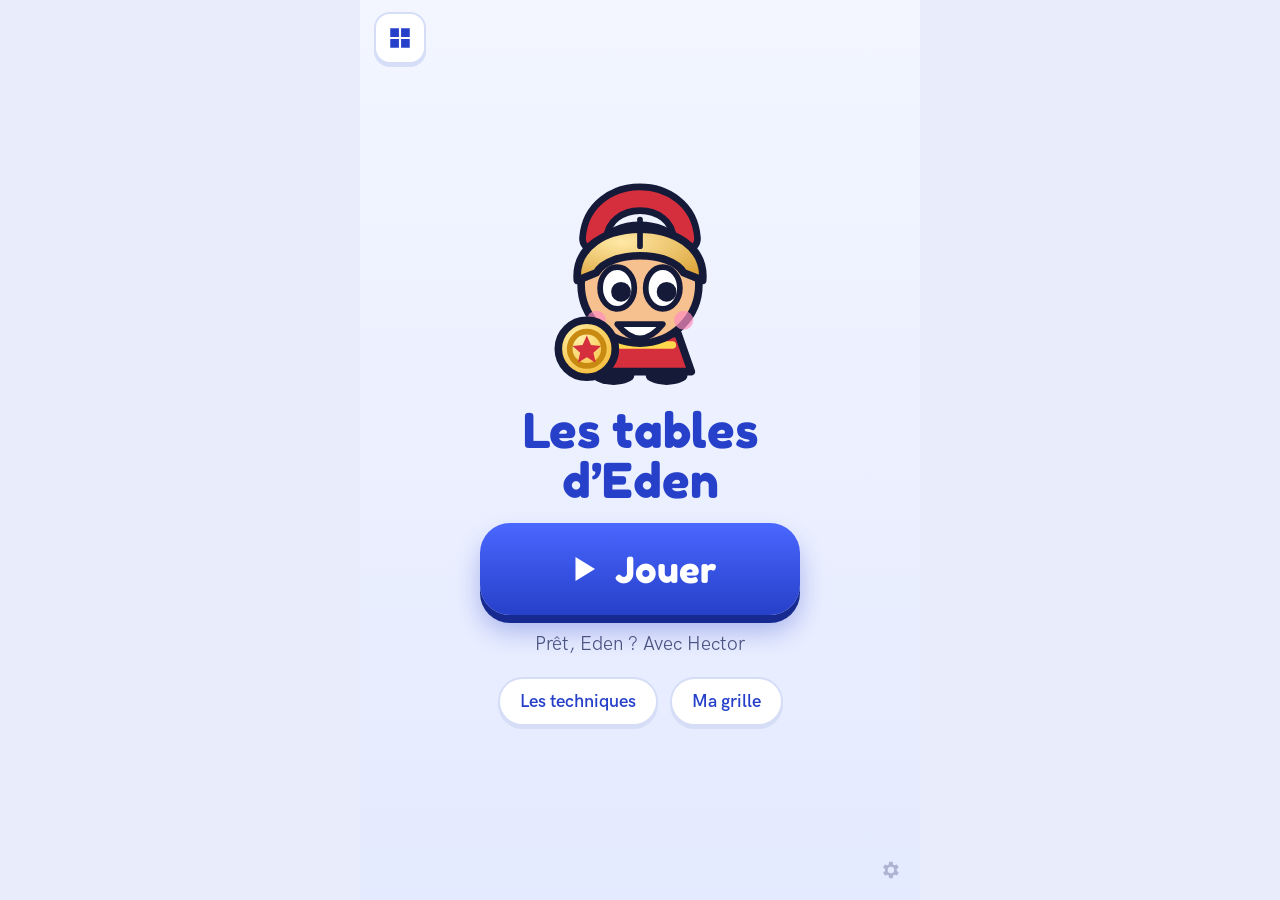
==== apps/tables/index.html @ 898a3c35 "Publication depuis main@9754d60" ====
<!doctype html>
<html lang="fr">
<head>
<meta charset="utf-8">
<meta name="viewport" content="width=device-width,initial-scale=1,viewport-fit=cover">
<title>Les tables d'Eden</title>
<meta name="description" content="Les tables de multiplication du CE2, avec Hector : une courte séance par jour.">
<meta name="theme-color" content="#E9EDFB">
<link rel="manifest" href="../../manifest.webmanifest">
<link rel="icon" href="icons/tables-64.png">
<link rel="apple-touch-icon" href="../../icons/eden-180.png">
<meta name="apple-mobile-web-app-capable" content="yes">
<meta name="mobile-web-app-capable" content="yes">
<meta name="apple-mobile-web-app-title" content="Eden">
<style>@font-face{font-family:'Fredoka';font-weight:400;font-style:normal;font-display:swap;src:url([data-uri]) format('woff2')}
@font-face{font-family:'Hanken';font-weight:400;font-style:normal;font-display:swap;src:url([data-uri]) format('woff2')}
@font-face{font-family:'Hanken';font-weight:600;font-style:normal;font-display:swap;src:url([data-uri]) format('woff2')}
@font-face{font-family:'Hanken';font-weight:800;font-style:normal;font-display:swap;src:url([data-uri]) format('woff2')}
:root{--paper:#FBFCFF;--ink:#141A38;--ink2:#4A5280;--bic:#2640C9;--bic2:#6F86FF;--pink:#E5368B;--green:#0E9E69;--red:#D52F3E;--hl:#FFE14D;--orange:#FF8A1F;--line:#D6DEF7}
*{box-sizing:border-box;-webkit-tap-highlight-color:transparent;-webkit-touch-callout:none;user-select:none;-webkit-user-select:none}
html,body{margin:0;height:100%;background:#E9EDFB;color:var(--ink);font-family:'Hanken',system-ui,-apple-system,sans-serif;color-scheme:light;overflow:hidden;touch-action:manipulation}
button{font:inherit;color:inherit;border:0;background:none;padding:0;cursor:pointer;touch-action:manipulation}
#app{position:fixed;inset:0;display:flex;flex-direction:column;background:linear-gradient(#F3F6FF,#E4EAFF);max-width:560px;margin:0 auto}
.screen{flex:1;min-height:0;display:flex;flex-direction:column;animation:fin .25s ease both}
@keyframes fin{from{opacity:0;transform:translateY(6px)}to{opacity:1;transform:none}}
.fr{font-family:'Fredoka','Hanken',sans-serif;font-weight:400}
/* Hector */
.hero{width:84px;flex:none}
.hero svg{width:100%;height:auto;display:block;overflow:visible}
.hero .mo{display:none}
.hero.m-happy .mo-happy,.hero.m-think .mo-think,.hero.m-wow .mo-wow,.hero.m-oops .mo-oops{display:block}
.hero .antenna{transform-origin:50px 18px;animation:sway 3s ease-in-out infinite}
.hero.hop{animation:hop .5s ease}
.hero.talk{animation:talk .5s ease-in-out infinite}
@keyframes sway{0%,100%{transform:rotate(-6deg)}50%{transform:rotate(6deg)}}
@keyframes hop{0%,100%{transform:translateY(0)}40%{transform:translateY(-14px)}}
@keyframes talk{0%,100%{transform:translateY(0)}50%{transform:translateY(-4px)}}
/* barres */
.bar{display:flex;align-items:center;gap:10px;padding:calc(10px + env(safe-area-inset-top)) 14px 6px}
.ib{width:52px;height:52px;border-radius:16px;background:#fff;border:2px solid var(--line);display:flex;align-items:center;justify-content:center;flex:none;box-shadow:0 3px 0 var(--line)}
.ib svg{width:26px;height:26px;fill:var(--bic)}
.ib:active{transform:translateY(2px);box-shadow:0 1px 0 var(--line)}
.prog{flex:1;display:flex;gap:5px;justify-content:center;flex-wrap:wrap}
.prog i{width:14px;height:14px;border-radius:50%;background:#fff;border:2px solid var(--line)}
.prog i.d{background:var(--bic);border-color:var(--bic)}.prog i.c{background:var(--bic2);border-color:var(--bic);animation:pulse 1s infinite}
@keyframes pulse{50%{transform:scale(1.25)}}
/* accueil */
.home{align-items:center;justify-content:center;gap:18px;padding:20px;text-align:center}
.home .hero{width:min(46vw,190px)}
.home h1{margin:0;font-family:'Fredoka',sans-serif;font-weight:400;font-size:clamp(34px,10vw,48px);line-height:1.05;color:var(--bic)}
.play{display:flex;align-items:center;gap:14px;justify-content:center;width:min(78vw,320px);height:92px;border-radius:30px;background:linear-gradient(#4A67FF,#2640C9);color:#fff;font-family:'Fredoka',sans-serif;font-size:36px;box-shadow:0 8px 0 #172A8F,0 16px 26px #2640C955}
.play:active{transform:translateY(6px);box-shadow:0 2px 0 #172A8F}
.play svg{width:36px;height:36px;fill:#fff}
.sub{font-size:19px;color:var(--ink2);min-height:26px}
.row2{display:flex;gap:12px;justify-content:center}
.pill{padding:12px 20px;border-radius:999px;background:#fff;border:2px solid var(--line);font-size:18px;font-weight:600;color:var(--bic);box-shadow:0 3px 0 var(--line)}
/* séance */
.talkrow{display:flex;align-items:flex-end;gap:10px;padding:0 14px}
.talkrow .hero{width:74px}
.bubble{flex:1;background:#fff;border:2px solid var(--line);border-radius:22px 22px 22px 6px;padding:10px 14px;font-size:clamp(16px,4.4vw,19px);line-height:1.25;min-height:50px;display:flex;align-items:center;box-shadow:0 3px 0 var(--line)}
.bubble:empty{visibility:hidden}
.work{flex:1;min-height:0;display:flex;flex-direction:column;align-items:center;justify-content:center;gap:8px;padding:6px 14px}
.eq{font-family:'Fredoka',sans-serif;font-size:clamp(44px,14vw,64px);line-height:1;color:var(--ink);display:flex;align-items:center;gap:12px}
.eq .ans{min-width:2.2ch;height:1.3em;border-bottom:5px solid var(--bic);color:var(--bic);text-align:center;display:inline-block}
.eq .ans.ok{color:var(--green);border-color:var(--green)}
.eq .ans.shake{animation:shk .4s}
@keyframes shk{0%,100%{transform:translateX(0)}25%{transform:translateX(-8px)}75%{transform:translateX(8px)}}
.lines{display:flex;flex-direction:column;gap:2px;align-items:center;font-family:'Fredoka',sans-serif;font-size:clamp(20px,5.6vw,26px);color:var(--ink2)}
.lines b{color:var(--pink);font-weight:400}
.arr{display:grid;gap:4px;justify-content:center}
.dt{border-radius:50%;background:var(--bic)}
.dt.b{background:var(--pink)}.dt.g{background:transparent;border:2px dashed var(--ink2)}
.dt.pop{animation:dpop .35s both}
@keyframes dpop{from{transform:scale(0)}to{transform:scale(1)}}
.pk{display:inline-grid;gap:3px;padding:8px;border-radius:14px;background:#fff;border:2px solid var(--line)}
.pk.on{border-color:var(--bic);background:#EAF0FF}
.pks{display:flex;gap:10px;flex-wrap:wrap;justify-content:center}
.cnt{font-family:'Fredoka',sans-serif;font-size:56px;color:var(--bic);min-height:64px}
/* clavier */
.keys{display:grid;grid-template-columns:repeat(3,1fr);gap:8px;padding:6px 14px calc(12px + env(safe-area-inset-bottom))}
.key{height:clamp(50px,7.4vh,64px);border-radius:16px;background:#fff;border:2px solid var(--line);font-family:'Fredoka',sans-serif;font-size:30px;box-shadow:0 4px 0 var(--line);display:flex;align-items:center;justify-content:center}
.key:active{transform:translateY(3px);box-shadow:0 1px 0 var(--line);background:#EAF0FF}
.key.go{background:var(--green);border-color:#0A7C54;color:#fff;box-shadow:0 4px 0 #0A7C54}
.key.go svg,.key.del svg{width:30px;height:30px;fill:#fff}.key.del svg{fill:var(--ink2)}
.key[disabled]{opacity:.35}
.big{align-self:center;display:flex;align-items:center;justify-content:center;gap:10px;min-width:min(70vw,280px);height:70px;border-radius:24px;background:var(--bic);color:#fff;font-family:'Fredoka',sans-serif;font-size:30px;box-shadow:0 6px 0 #172A8F;padding:0 26px}
.big svg{width:30px;height:30px;fill:#fff}.big:active{transform:translateY(4px);box-shadow:0 2px 0 #172A8F}
.big.alt{background:#fff;color:var(--bic);border:2px solid var(--line);box-shadow:0 5px 0 var(--line)}
.dock{padding:0 14px calc(16px + env(safe-area-inset-bottom));display:flex;justify-content:center}
.hintbtn{position:relative}.hintbtn.glow{animation:glow 1.1s infinite}
@keyframes glow{50%{box-shadow:0 0 0 8px #FFE14D99}}
/* fin / grille */
.end{align-items:center;justify-content:center;gap:14px;padding:20px;text-align:center}
.end .hero{width:130px}
.end .bubble,.home .bubble{flex:none;align-self:stretch;justify-content:center}
.end h2{margin:0;font-family:'Fredoka',sans-serif;font-weight:400;font-size:40px;color:var(--bic)}
.chips{display:flex;gap:8px;flex-wrap:wrap;justify-content:center}
.chip{font-family:'Fredoka',sans-serif;font-size:22px;padding:6px 14px;border-radius:999px;background:#fff;border:2px solid var(--line)}
.chip.n{background:var(--hl);border-color:#E0BC00}
.grid{display:grid;grid-template-columns:repeat(9,1fr);gap:3px;width:min(94vw,440px)}
.gc{aspect-ratio:1;border-radius:8px;display:flex;align-items:center;justify-content:center;font-family:'Fredoka',sans-serif;font-size:clamp(11px,3.4vw,16px);background:#E3E7F6;color:var(--ink2)}
.gc.h{background:transparent;color:var(--bic);font-size:clamp(14px,4.4vw,20px)}
.gc.l1{background:#FFE9A8}.gc.l2{background:#C9F0DB}.gc.l3{background:#7BE0B0;color:#06452E}.gc.l4{background:#0E9E69;color:#fff}
.legend{display:flex;gap:12px;flex-wrap:wrap;justify-content:center;font-size:14px;color:var(--ink2)}
.legend i{display:inline-block;width:14px;height:14px;border-radius:4px;vertical-align:-2px;margin-right:4px}
.panel{position:absolute;inset:0;background:#fff;z-index:50;padding:calc(22px + env(safe-area-inset-top)) 20px 24px;overflow-y:auto;font-size:17px;line-height:1.45}
.panel h2{margin:0 0 8px;font-size:24px}.panel h3{margin:16px 0 4px;font-size:17px;color:var(--bic)}
.panel .btn{display:inline-block;margin:6px 8px 6px 0;padding:12px 18px;border-radius:14px;background:#EAF0FF;border:1px solid var(--line);font-size:16px;font-weight:600}
.panel ul{margin:4px 0;padding-left:20px}
.gear{position:absolute;right:8px;bottom:calc(8px + env(safe-area-inset-bottom));width:44px;height:44px;border-radius:50%;opacity:.35;display:flex;align-items:center;justify-content:center}
.gear svg{width:22px;height:22px;fill:var(--ink2)}
@media (max-height:700px){.hero{width:60px}.talkrow .hero{width:58px}.eq{font-size:40px}.key{height:46px}}
@media (prefers-reduced-motion:reduce){.hero .antenna,.hero.talk,.hintbtn.glow{animation:none!important}}

.dt.e{background:transparent;border:2px dashed #B3BEEA}
.dt.nx{border-color:var(--bic);animation:pulse 1s infinite}
.bfield{display:flex;gap:14px;justify-content:center;align-items:center;height:200px;width:100%}
.bb{width:96px;height:96px;border-radius:50%;background:radial-gradient(circle at 32% 28%,#fff,#A9D8FF 55%,#4A9BEA);border:3px solid #fff;font-family:'Fredoka',sans-serif;font-size:38px;color:#143A78;box-shadow:0 8px 18px #2640C933;animation:flt 3s ease-in-out infinite}
.bb:nth-child(2){animation-delay:-1s;margin-top:50px}.bb:nth-child(3){animation-delay:-2s;margin-top:-30px}
.bb.shake{animation:shk .4s}.bb.glow{box-shadow:0 0 0 8px #FFE14D99}
.bb.pop{animation:bpop .3s forwards}
@keyframes bpop{to{transform:scale(1.5);opacity:0}}
@keyframes flt{0%,100%{transform:translateY(0)}50%{transform:translateY(-10px)}}
.rk{width:22px;height:30px;margin:-8px -4px;animation:flt 1.4s ease-in-out infinite}
.prog{flex-wrap:nowrap;gap:4px;min-width:0}.prog i{width:12px;height:12px;flex:none}
.talkrow{padding-bottom:16px}
.dock{padding-top:4px;padding-bottom:calc(22px + env(safe-area-inset-bottom))}
.bubble{margin-bottom:2px}

/* fil pédagogique */
.dt.y{background:#F2B01E;border:2px solid #141A38}
.dt.y.b{background:#E5503A}
.dt.g{background:transparent;border:2px dashed var(--ink2)}
.tag{padding:7px 16px;border-radius:999px;background:var(--hl);border:2px solid #E0BC00;font-family:'Fredoka',sans-serif;font-size:17px;color:#5a4500;text-align:center;line-height:1.1}
.bar .tag{flex:1}
.tagrow{display:flex;justify-content:center;padding:0 14px;min-height:34px}
.tagrow .tag:empty{visibility:hidden}
.ar{display:flex;flex-direction:column;gap:4px;align-items:center}
.rw{display:flex;gap:4px;padding:2px 6px;border-radius:12px;transition:background .2s}
.rw.gh .dt{background:transparent;border:2px dashed #8A93C4}
.rw.low .dt.y{background:#E5503A}
.rw.tapme{background:#FFF1B8;cursor:pointer}
.cutl{height:30px;width:100%;display:flex;align-items:center;transition:margin .4s}
.cutl i{display:block;width:100%;border-top:4px dashed var(--red)}
.cutl.done{margin:8px 0}.cutl.done i{border-top-color:transparent}
.tapme{animation:tapme 1s ease-in-out infinite}
@keyframes tapme{50%{transform:scale(1.05);box-shadow:0 0 0 7px #FFE14D99}}
.pk.chest{background:#FFF3D6;border:3px solid #C98A12;border-radius:16px}
.pk.chest.on{background:#FFE29A;border-color:#8A5A00}
.eq.sm{font-size:clamp(30px,9vw,42px);gap:8px}
.eq.sm2{font-size:22px;color:var(--ink2)}.eq.sm2 .ans{border-bottom-width:3px}
.rotbox{transition:transform .65s ease;display:flex;justify-content:center;padding:14px}
.tcards{display:grid;grid-template-columns:1fr 1fr;gap:12px;width:min(92vw,420px)}
.tcard{display:flex;flex-direction:column;gap:6px;align-items:center;justify-content:center;min-height:120px;padding:12px;border-radius:20px;background:#fff;border:2px solid var(--line);box-shadow:0 4px 0 var(--line);font-family:'Fredoka',sans-serif;font-size:24px;color:var(--bic)}
.tcard span{font-size:16px;color:var(--ink2)}
@media (prefers-reduced-motion:reduce){.tapme{animation:none!important}}

.screen>.work{overflow:hidden}

@media (max-height:700px){.keys{gap:5px;padding-top:2px}.key{height:40px;border-radius:12px;font-size:24px}.talkrow .hero{width:44px}.bubble{min-height:38px;padding:5px 10px;font-size:15px}.ib{width:44px;height:44px}.bar{padding-top:6px}.tagrow{min-height:30px}.eq.sm:not(.sm2){font-size:30px}.dock{padding-bottom:10px}.talkrow{padding-bottom:6px}}
@media (max-height:700px){.ar{gap:2px}.rw{padding:0 6px;gap:3px}.cutl{height:20px}.cutl.done{margin:0}.eq.sm2{font-size:19px}.work{gap:4px;padding:2px 14px}}

/* v3 : blocs étiquetés, mise en page adaptative */
.screen>.work{justify-content:safe center}
.ar{--d:20px;display:grid;grid-template-columns:auto auto;column-gap:10px;row-gap:4px;align-items:center;justify-content:center}
.ar .dt{width:var(--d);height:var(--d);border-width:max(1px,calc(var(--d)/10))}
.rows{display:flex;flex-direction:column;gap:3px;transition:opacity .25s}
.rw{position:relative;display:flex;gap:3px;align-items:center;padding:1px 4px}
.rw.tapme::after{content:'';position:absolute;inset:-12px -18px}
.rw.out{opacity:.55}
.rl{font-family:'Fredoka',sans-serif;font-size:15px;color:var(--ink2);margin-left:6px;min-width:2ch}
.rl.minus{color:var(--red);font-size:18px}
.lab{font-family:'Fredoka',sans-serif;font-size:19px;color:var(--ink);white-space:nowrap;transition:opacity .25s}
.lab:empty{display:none}
.dim{opacity:.25}
.ar .cutl{grid-column:1/-1;height:28px}
.ar .cutl.done{height:10px;margin:0}
.qz,.hb{display:flex;flex-direction:column;align-items:center;gap:6px;flex:none}
.eq.res{color:var(--green)}
.tcard.lock{opacity:.45}
.big.alt svg{fill:var(--bic)}
@media (max-height:700px){.lab{font-size:16px}.rl{font-size:13px}}

.catbtn{position:absolute;left:14px;top:calc(12px + env(safe-area-inset-top))}
.home{position:relative}
</style>
</head>
<body>
<div id="nojs" style="padding:28px 20px;font:20px/1.4 system-ui,sans-serif;text-align:center">Chargement…</div>
<script>
const APP_VERSION='1.0.3';
const HERO_SVG='<svg viewBox="0 0 100 112"><defs><radialGradient id="hg" cx=".35" cy=".25" r=".95"><stop offset="0" stop-color="#FFE9A6"/><stop offset="1" stop-color="#D79A2B"/></radialGradient><radialGradient id="sg" cx=".35" cy=".3" r=".9"><stop offset="0" stop-color="#FFF0A8"/><stop offset="1" stop-color="#F2B01E"/></radialGradient></defs><g class="antenna"><path d="M26 34C28 6 72 6 74 34" stroke="#141A38" stroke-width="16" fill="none" stroke-linecap="round"/><path d="M26 34C28 6 72 6 74 34" stroke="#D52F3E" stroke-width="9" fill="none" stroke-linecap="round"/></g><ellipse cx="36" cy="106" rx="11" ry="5" fill="#141A38"/><ellipse cx="64" cy="106" rx="11" ry="5" fill="#141A38"/><path d="M30 84h40l7 20H23z" fill="#D52F3E" stroke="#141A38" stroke-width="4" stroke-linejoin="round"/><path d="M33 90h34" stroke="#FFD84D" stroke-width="4" stroke-linecap="round"/><circle cx="50" cy="58" r="31" fill="#F6C08F" stroke="#141A38" stroke-width="4"/><path d="M17 56C14 20 86 20 83 56L73 52C66 40 34 40 27 52z" fill="url(#hg)" stroke="#141A38" stroke-width="4" stroke-linejoin="round"/><path d="M50 24v14" stroke="#141A38" stroke-width="3" stroke-linecap="round"/><ellipse cx="38" cy="60" rx="9" ry="11" fill="#fff" stroke="#141A38" stroke-width="3"/><ellipse cx="62" cy="60" rx="9" ry="11" fill="#fff" stroke="#141A38" stroke-width="3"/><circle class="pup" cx="40" cy="62" r="5.2" fill="#141A38"/><circle class="pup" cx="64" cy="62" r="5.2" fill="#141A38"/><circle cx="27" cy="77" r="5" fill="#FF8FC0" opacity=".7"/><circle cx="73" cy="77" r="5" fill="#FF8FC0" opacity=".7"/><path class="mo mo-happy" d="M38 79Q50 94 62 79z" fill="#fff" stroke="#141A38" stroke-width="3" stroke-linejoin="round"/><path class="mo mo-think" d="M40 86L60 83" stroke="#141A38" stroke-width="4" fill="none" stroke-linecap="round"/><ellipse class="mo mo-wow" cx="50" cy="86" rx="6" ry="8" fill="#141A38"/><path class="mo mo-oops" d="M39 90Q50 80 61 90" stroke="#141A38" stroke-width="4" fill="none" stroke-linecap="round"/><g><circle cx="22" cy="92" r="15" fill="url(#sg)" stroke="#141A38" stroke-width="4"/><circle cx="22" cy="92" r="9" fill="none" stroke="#C98A12" stroke-width="3"/><path d="M22 85l2.2 5 5.3.5-4 3.6 1.2 5.2-4.7-2.8-4.7 2.8 1.2-5.2-4-3.6 5.3-.5z" fill="#D52F3E"/></g></svg>';
/* ===== mots, nombres, phrases de Hector (partagés par l'appli et le générateur de voix) ===== */
const U16=['zéro','un','deux','trois','quatre','cinq','six','sept','huit','neuf','dix','onze','douze','treize','quatorze','quinze','seize'];
function nw(n){
  if(n<=16)return U16[n];
  if(n<20)return 'dix-'+U16[n-10];
  if(n<70){const t=['','','vingt','trente','quarante','cinquante','soixante'][Math.floor(n/10)],u=n%10;return u===0?t:(u===1?t+' et un':t+'-'+U16[u]);}
  if(n<80)return n===71?'soixante et onze':'soixante-'+nw(n-60);
  if(n<100){const u=n-80;return u===0?'quatre-vingts':'quatre-vingt-'+nw(u);}
  return n===100?'cent':String(n);
}
/* astuce unique par calcul (a <= b) : lignes affichées + texte lu */
function chainOf(a,b){
  if(a>b){const t=a;a=b;b=t;}
  const p=a*b;
  if(b===9){
    const n=(a===9)?9:a;
    return {kind:'ten',n,rows:9,x:9,y:n,
      lines:[`10 × ${n} = ${10*n}`,`${10*n} − ${n} = ${p}`],
      say:`${nw(9)} fois ${nw(n)}. Presque dix : dix fois ${nw(n)}, ${nw(10*n)}, moins ${nw(n)}, ${nw(p)}.`};
  }
  if(b>=6){
    const x=(a>=6)?a:b,y=(a>=6)?b:a,r=x-5;
    const L=[`5 × ${y} = ${5*y}`,r===1?`1 × ${y} = ${y}`:`${r} × ${y} = ${r*y}`,`${5*y} + ${r*y} = ${p}`];
    const s=r===1?`${nw(x)} fois ${nw(y)}. Je coupe : cinq fois ${nw(y)}, ${nw(5*y)}, plus une fois ${nw(y)}, ${nw(y)}, ${nw(p)}.`:`${nw(x)} fois ${nw(y)}. Je coupe : cinq fois ${nw(y)}, ${nw(5*y)}, plus ${nw(r)} fois ${nw(y)}, ${nw(r*y)}, ${nw(p)}.`;
    return {kind:'five',x,y,r,lines:L,say:s};
  }
  const seq=[];for(let i=1;i<=a;i++)seq.push(i*b);
  return {kind:'skip',x:a,y:b,lines:[seq.join(', ')],say:`${nw(a)} fois ${nw(b)} : ${seq.map(nw).join(', ')}.`};
}
const V={
 hello:'Salut Eden ! Moi, c’est Hector, le petit guerrier. On s’entraîne avec les tables ?',
 place_end:'Merci Eden ! Maintenant, Hector sait par où commencer. Le prochain entraînement commence quand tu appuies sur Jouer.',
 place_intro:'Avant de commencer, Hector veut savoir ce que tu connais déjà. Écris le résultat de chaque calcul. Pas de souci si tu hésites.',
 bub_intro:'Attrape la bonne bulle !',
 new_try:'À toi : écris le résultat.',
 again:'Eden, tu te souviens de celui-ci ?',
 oops:'Pas grave. Regarde.',
 end1:'C’est fini pour aujourd’hui. Bravo Eden, quel entraînement !',
 end2:'À demain, Eden, pour retrouver tes calculs !',
 ok1:'Bravo Eden !',ok2:'Oui, bien joué !',ok3:'Exact !',ok4:'Bien joué !',ok5:'Super Eden !',ok6:'Victoire !'
};
for(let a=2;a<=9;a++)for(let b=2;b<=9;b++){
  V[`q_${a}_${b}`]=`${nw(a)} fois ${nw(b)}`;
  V[`r_${a}_${b}`]=`${nw(a)} fois ${nw(b)}, égale ${nw(a*b)}.`;
  if(a<=b)V[`c_${a}_${b}`]=chainOf(a,b).say;
}

Object.assign(V,{
 st_intro:'Eden, voici l’entraînement du jour.',
 st_warm:'D’abord, l’échauffement. Tu connais ces calculs.',
 c1_a:'Eden, Hector range ses pièces d’or dans des coffres. Voici trois coffres. Dans chaque coffre, il y a quatre pièces.',
 c1_b:'Touche chaque coffre pour compter les pièces.',
 c1_c:'Quatre, huit, douze. Trois coffres de quatre pièces, ça fait douze pièces.',
 c1_d:'On l’écrit : trois fois quatre égale douze. Fois, ça veut dire : plusieurs coffres, avec autant de pièces dans chaque coffre.',
 c2_a:'Hector pose les coffres l’un sous l’autre. Ça fait un rectangle : trois rangées de quatre pièces. Une rangée, c’est un coffre.',
 c2_b:'Touche le bouton pour tourner le rectangle.',
 c2_c:'Maintenant, quatre rangées de trois pièces. Il y a toujours douze pièces ! Trois fois quatre, c’est pareil que quatre fois trois.',
 c3_a:'Voici un grand rectangle : six rangées de sept pièces. Combien de pièces en tout ? C’est trop gros pour compter d’un coup.',
 c3_b:'Hector connaît bien les rangées de cinq. Il va couper le rectangle ici. Touche la ligne pour couper.',
 c3_c:'En haut, cinq rangées de sept. En bas, une seule rangée de sept. Réponds aux petites questions.',
 c3_e:'Donc six fois sept égale quarante-deux. Hector a coupé le rectangle en deux morceaux : c’est la technique du découpage.',
 c4_a:'Pour les rangées de neuf, Hector a une autre technique. Voici neuf rangées de sept pièces.',
 c4_b:'Dix rangées, ce serait facile. Touche la rangée qui manque.',
 c4_c:'Voilà dix rangées de sept pièces. Réponds à la petite question.',
 c4_e:'Donc neuf fois sept égale soixante-trois. C’est la technique du presque dix.',
 c5:'Bravo Eden ! Tu connais deux secrets d’Hector : les coffres, et tourner le rectangle. Les autres techniques, Hector te les montrera quand tu en auras besoin.',
 q_try2:'Presque ! Réessaie.',
 tech_cut:'Nouveau calcul ! On utilise la technique du découpage. Touche la ligne pour couper le rectangle.',
 tech_ten:'Nouveau calcul ! On utilise la technique du presque dix. Touche la rangée qui manque.',
 tech_ten2:'Mais Hector en a ajouté une de trop. Touche cette rangée pour l’enlever.',
 tech_count:'Nouveau calcul ! Touche chaque rangée pour la compter.',
 tech_end:'Bien joué ! La technique a marché.'
});
for(let y=2;y<=9;y++){V[`q_1_${y}`]=`une fois ${nw(y)}`;V[`q_10_${y}`]=`dix fois ${nw(y)}`;}
for(let a=2;a<=9;a++)for(let b=a;b<=9;b++){
  const ch=chainOf(a,b);
  if(ch.kind==='five'){const y=ch.y,r=ch.r;V[`p_${5*y}_${r*y}`]=`${nw(5*y)} plus ${nw(r*y)}`;}
  if(ch.kind==='ten'){const n=ch.y;V[`m_${10*n}_${n}`]=`${nw(10*n)} moins ${nw(n)}`;}
}

Object.assign(V,{
 tech_rot:'D’abord, touche Tourner. C’est le même calcul, avec les rangées dans l’autre sens.',
 diag_add:'Attention : fois, ce n’est pas plus. On le trouve ensemble avec les rangées.',
 diag_row:'Presque ! Il y a une rangée de trop, ou une rangée en moins. On le trouve ensemble.',
 diag_gen:'Pas grave, Eden. On le trouve ensemble avec les rangées.',
 h_rows:'Regarde : j’écris le compte au bout de chaque rangée.',
 h_add:'Pars du plus grand nombre, et avance.',
 h_sub:'Pars du grand nombre, et recule.',
 q_show:'Voici la réponse. Regarde bien le dessin.',
 pre_intro:'Petit rappel, pour que les techniques marchent bien.',
});

Object.assign(V,{
 tech_cut_r:'On utilise la technique du découpage. Touche la ligne pour couper le rectangle.',
 tech_ten_r:'On utilise la technique du presque dix. Touche la rangée qui manque.',
 tech_count_r:'On compte avec les rangées. Touche chaque rangée.'
});


/* ============ outils ============ */
const sleep=ms=>new Promise(r=>setTimeout(r,window.__FAST?6:ms));
const shuffle=a=>{a=a.slice();for(let i=a.length-1;i>0;i--){const j=Math.floor(Math.random()*(i+1));[a[i],a[j]]=[a[j],a[i]];}return a;};
const pick=a=>a[Math.floor(Math.random()*a.length)];
function h(tag,at={},...kids){const e=document.createElement(tag);for(const k in at){const v=at[k];if(v==null)continue;if(k==='class')e.className=v;else if(k==='style')e.style.cssText=v;else if(k==='html')e.innerHTML=v;else if(k.startsWith('on'))e[k]=v;else e.setAttribute(k,v);}
  kids.flat().forEach(c=>{if(c==null||c===false)return;e.append(c.nodeType?c:document.createTextNode(c));});return e;}
const IC={
 play:'<svg viewBox="0 0 24 24"><path d="M7 4v16l13-8z"/></svg>',
 home:'<svg viewBox="0 0 24 24"><path d="M12 3 2 12h3v8h5v-5h4v5h5v-8h3z"/></svg>',
 ear:'<svg viewBox="0 0 24 24"><path d="M3 10v4h4l5 4V6L7 10zm13.5 2a4.5 4.5 0 0 0-2.5-4v8a4.5 4.5 0 0 0 2.5-4zM14 3.2v2.1a7 7 0 0 1 0 13.4v2.1a9 9 0 0 0 0-17.6z"/></svg>',
 bulb:'<svg viewBox="0 0 24 24"><path d="M9 21h6v-1.5H9zm3-19a7 7 0 0 0-4 12.7V17h8v-2.3A7 7 0 0 0 12 2z"/></svg>',
 del:'<svg viewBox="0 0 24 24"><path d="M22 4H8l-6 8 6 8h14zM17.7 14.3l-1.4 1.4L14 13.4l-2.3 2.3-1.4-1.4L12.6 12l-2.3-2.3 1.4-1.4L14 10.6l2.3-2.3 1.4 1.4L15.4 12z"/></svg>',
 check:'<svg viewBox="0 0 24 24"><path d="M9 16.2 4.8 12l-1.4 1.4L9 19 21 7l-1.4-1.4z"/></svg>',
 next:'<svg viewBox="0 0 24 24"><path d="M5 11h11.2l-4.9-4.9L12.7 4.7 20 12l-7.3 7.3-1.4-1.4 4.9-4.9H5z"/></svg>',
 grid:'<svg viewBox="0 0 24 24"><path d="M3 3h8v8H3zm10 0h8v8h-8zM3 13h8v8H3zm10 0h8v8h-8z"/></svg>',
 rot:'<svg viewBox="0 0 24 24"><path d="M12 5V2L7 6l5 4V7a5 5 0 1 1-5 5H5a7 7 0 1 0 7-7z"/></svg>',
 gear:'<svg viewBox="0 0 24 24"><path d="M19.4 13a7.6 7.6 0 0 0 0-2l2.1-1.6-2-3.5-2.5 1a7.4 7.4 0 0 0-1.7-1L15 3h-4l-.4 2.9a7.4 7.4 0 0 0-1.7 1l-2.5-1-2 3.5L6.6 11a7.6 7.6 0 0 0 0 2l-2.1 1.6 2 3.5 2.5-1c.5.4 1.1.7 1.7 1L11 21h4l.4-2.9c.6-.3 1.2-.6 1.7-1l2.5 1 2-3.5zM13 15.5a3.5 3.5 0 1 1 0-7 3.5 3.5 0 0 1 0 7z"/></svg>'
};
const icon=n=>{const d=document.createElement('span');d.innerHTML=IC[n];return d.firstChild;};

/* ============ mémoire des calculs (répétition espacée) ============ */
const KEY='eden:tables',OLD_KEYS=['pico-tables-v2'];
let ST={voice:true,intro:false,chap:0,t:{cut:0,ten:0},pre:{},placed:false,hardIdx:0,f:{},log:[]};
try{let raw=localStorage.getItem(KEY);if(raw==null)for(const k of OLD_KEYS){raw=localStorage.getItem(k);if(raw!=null)break;}const s=JSON.parse(raw||'null');if(s)Object.assign(ST,s);}catch(e){}
ST.t=ST.t||{cut:0,ten:0};ST.pre=ST.pre||{};
/* ancienne version : les 4 chapitres avaient déjà été vus */
if(ST.chap>=4){ST.t.cut=1;ST.t.ten=1;}
const save=()=>{try{localStorage.setItem(KEY,JSON.stringify(ST));}catch(e){}};
const today=()=>{const d=new Date();return Math.floor((d.getTime()-d.getTimezoneOffset()*60000)/86400000);};
const FACTS=[];for(let a=2;a<=9;a++)for(let b=a;b<=9;b++)FACTS.push(a+'-'+b);
const cls=id=>{const [a,b]=id.split('-').map(Number);return b<=5?'ss':(a<=5?'sb':'bb');};
const HARD=[['6-6','6-7'],['6-8','6-9'],['7-7','7-8'],['7-9','8-8'],['8-9','9-9']];
const INT=[0,1,2,4,8];
const ab=id=>id.split('-').map(Number);
const known=id=>ST.f[id];
const mastered=()=>FACTS.filter(id=>known(id)&&ST.f[id].box>=3).length;

function buildSession(){
  const t=today();
  if(!ST.placed){
    const ss=shuffle(FACTS.filter(i=>cls(i)==='ss')).slice(0,3),sb=shuffle(FACTS.filter(i=>cls(i)==='sb')).slice(0,3);
    return shuffle(ss.concat(sb)).map(f=>({mode:'place',f}));
  }
  const due=FACTS.filter(id=>known(id)&&ST.f[id].due<=t).sort((x,y)=>ST.f[x].box-ST.f[y].box||ST.f[x].due-ST.f[y].due);
  const easy=FACTS.filter(id=>!known(id)&&cls(id)!=='bb').slice(0,3);
  const hard=(HARD[ST.hardIdx]||[]).filter(id=>!known(id));
  const newL=easy.length?easy:hard;
  const total=12;
  const warm=due.slice(0,3),rest=due.slice(3);
  const seq=warm.map(f=>({mode:'review',f}));
  newL.forEach(f=>seq.push({mode:'new',f}));
  const room=total-seq.length-newL.length;
  rest.slice(0,Math.max(0,room)).forEach(f=>seq.push({mode:'review',f}));
  newL.forEach((f,i)=>{const at=seq.findIndex(s=>s.f===f&&s.mode==='new');seq.splice(Math.min(seq.length,at+3+i),0,{mode:'again',f});});
  if(seq.length<8){
    const have=new Set(seq.map(s=>s.f));
    const more=FACTS.filter(id=>known(id)&&!have.has(id)).sort((x,y)=>ST.f[x].box-ST.f[y].box||Math.random()-.5);
    more.slice(0,8-seq.length).forEach(f=>seq.push({mode:'review',f}));
  }
  return seq;
}
function grade(id,res,mode){
  const t=today();const e=ST.f[id]||(ST.f[id]={box:0,due:t,ok:0,ko:0});
  if(res.first){e.ok++;
    if(mode==='place')e.box=2;else if(mode==='new')e.box=1;else if(mode==='again')e.box=Math.max(2,Math.min(4,e.box+1));else e.box=Math.min(4,e.box+1);
  }else if(res.revealed){e.ko++;e.box=0;}
  else{e.ko++;e.box=Math.min(e.box,1)||1;}
  if(res.slow&&res.first&&e.box>2)e.box=2;
  e.due=t+INT[e.box];
}

/* ============ voix de Hector : clips intégrés à la page ============ */
const AUDIO={"again":"SUQzBAAAAAAAI1RTU0UAAAAPAAADTGF2ZjYwLjE2LjEwMAAAAAAAAAAAAAAA//tAwAAAAAAAAAAAAAAAAAAAAAAASW5mbwAAAA8AAABFAAAq9AAHCw8PEhYWGh0dISUlKCwwMDM3Nzo+PkJFRUlNUFBUWFhbX19jZmZqbm5xdXh4fICAg4eHi46OkpaZmZ2hoaSoqKyvr7O3t7q+wcHFycnM0NDU19fb3+Li5urq7fHx9fj4/P8AAAAATGF2YzYwLjMxAAAAAAAAAAAAAAAAJANXAAAAAAAAKvTET14FAAAAAAD/+zDEAAAGjIbC1BYACSGmpsMa0AACYfAB5jHjeD+nb/RZTsOBIJjI5gmI7QNx3sYGDmr/Mz/6LFiyjZg5Cdn7+Upf6MGB+Z/gG0K8ACfwHtD0EOmfMeodhBKYlwwDvnAv5gw/DiJBD6mpmA80zccJb+z6pobLL59X/+zJy4ib///hOzJkEGJc4UP///N03HgX3UQwLbbUkkmhCGD/+zLEBQAI3QN9uMOAEQ+PL7eecAZAWQAEgNEjWJQ8PECUW84VFaVwblyJF3jhCcdnHkEMDMiaa+jOe/VPsefdn//+Z//lGPMzDP//1GhpNr8jmXd/6yo4iIEYLMtENgkhI+YkzkpR0JYoUc5Hts0CLqz02m4q0OQkcrdTWq031I34ieWvf/alYsx9XaXCxiJR5gMo8F3oSO/2JSZN//syxAOACHhHd6ekZxD7GO209gkiQEyE1HeYuBdBXlCCMeVQpgweRBtgjBrhj3TdNTgGo+JMjc1dwVu1tFbC/9woDwQE9bFtTnGjwysG2LHXIoAam1IUcRAERMj3rQIcKC71GXOHqHZq+NV2Sg/h90PbO64WolvJVdntd0Q3/9cyr/1REKcKGBOT/bIlFvVcpYAARWhmRn4ECCdlxf/7MsQGAAjw+2XsJEtBFI9vdMSVnoLaulUZSTtC3ll8BflQYhUP29i79jFm9ITdoTalGb1un1qxSiVY3////1diHKiM1P9umghAxTZy9si6vEm776KawkED6BMNXKhqEMjSSaiEMoV47DmWGSa0ooLzqGqtQsSAUt8x5dNdyKJP+loqL/iWOOOa07noTYKCg9ynkthIgqCrv/G5q0T/+zDEA4AH/FFtp7BnMREKKvaeYAcAfp0KCC2m6SWGHZ8oEpFi0sH14Ez634Gb2Y6JwxOCFYmDhYS4dETzv6g6LHvBo9BkYHSrvgqCrtZBElusUsbRAZAUAZ7MF6LqeMJNsKGw0NU13HdzUFDfFxTfd/39iRVj//pTEPOrJ9/3e/v7LLZ96ncXAHT+YNh/wb6d1dVlbb7bX6/b7Db/+zLEBIAIlMNxuPKAEQ4jrAMeIAADAAAAAFwMaM6M+zRHPGMHhxct2zO8Rrs5ymcDjw8h3Z8BxYUcICyulpzvigoLuF/31Od5hMX//3HpFEOuVCkKAyX8S7mp6QNOePZoIE0gRlAHONIjRIYSrrkX2av/Sz1Qv0oU6o3V1afqrfJId71cYXWqnbQqGEL/EBbsABkRKqpPbq2na0AB//syxAQACBxNe72TADEcH2z9lBVgDC8oPY6z0KVgOtwGbQLFHs1EcJbhF2LRPny0iwAjt/9nTAwQNlgg0QvFxVYRCA3VW5p/58gBhVHXAABkbCABWAIYOw0lWdZtpEAfOnVpvJg0uJAKWoLvM+9qkoINT0wgHDl2yN+p6UGnJP////+mOJQpD//5WOZRAJmgq8xzyCHonXfRyW2NYf/7MsQEAAgAfYGsJK7Q84mtdYesoB5hLY7OmiQrEANHwyJTFs9liXcGa7IDdd3pvnE/Yv1nUFDoCZ99vtvC0e/9vrcTUEiCnt/3Vf4V4CB38BEVaHFSC1HYvUGUGRwxGeMkH3JbbJN4KwdXC1WvmB7gz7rVaHEXftV9cgnStyYwVTYj+4iWcxF3IuUQpY0TXGiwaAbGkougHDaAeij/+zDECYAHaEV3piROkOaQbjzzidDo53gCasgQuwZ9N6nvLBPY8kudzSJ995hT0/b00mVuSV/+RQJibGdqbEFA1l3BGcNiBGnW9NvI9yE8c55RUo05PV3ccaICeKFZsXVHq1dX9f9NqDIcV/9quqJEO/7VXGl0VcSgXY0nGEQQhJxHYWuSekevi6xKIpwsXRmijEPgUyMpfOk1p73/+zLEEoAHiFdzp50uUO2KsDz2GOI86ctD5/tKPby96P+qwrem5H/49U3mIyDJCNWdDt1EBYJyJ8Jwa2DsKbYSKfIZF8Q0XhXRMZ6y/18uMNpzUe65QDlL1XJsE13/aVvJrf//6b+0isVC5slJ4EjAZIbQpmKAzg7G4t1toBz0lHOoGQyANVJUlKtFeVaY8LF70XIPkLiX/6VW9P6///syxBqAB2xldaecbxDzD2809JUqrtQskQuAWKjcvcu/EaYOUchhLGSBnTDJTPANbR/aGZlRxK8uPmrHFeTDTqIpamZ/fKhgUFzv/lhx6o9X53+qoO4iydWABEypGiUJp8kfykmLIkJs2AW9Bm4CT81+73mDBpCSt4jufUxigFlVplk3WZ48Gj5ec/K5X0fV9bko8lxmHX7lWhpAQP/7MsQiAAeUg1lMpOeQ8JCsKYeUqkjKMzTNoBkBAHMwZo5au0wlemUtVTxeWoHFYNRqvE2QBHQuXb0yqEw8YYWg7/+KrUcKf8gtQkrEmupICo6YUnUnZEZa4YbBKid6MaIrCQjoPl4HhMzNrVJDbIISgMtIszpzT/+xQ0AAoImW07Q65AGAG4gQIyvI0EASTLAkBwzLot8OfcHt1oj/+zDEKYAHRFVbTLCnEOcPKh2mCLLTnYktcsXXIZC01Kc5erU/1UUDZ7+r2jFpAjGEf5JbGdRBhoyJAgAM34POJOBfALRexmYMpDGrj2oEVktpRXC7NuxSa473qxBoCu/v//6CLKFw86jkCFYPpPnGFDCAgLTAgGZkdKSCPbAD2iw7RJtb4+o4VOHFafFcawrmVp///3UsEby5D9r/+zLEMwBHfFNRTKRHgM6HquQ8pAgxQGTQiAgxOSTKgEakiV4+QDFl9wKa0SAxXgGjCdSkU6qYhofTLDZ981m09cTdQTYl+s0NDf1h8QN/hv/41cVEAnorHE0ICJ3IR/+gijKKBnZCr58gLCKQsqJyQPvw3Veo+HTNF8i9G8yvOBEbZn67RYYf9EXM/+hX5Zl1A5d0aHEEKmlrLq3t//syxD8AB2xXXawxBMDzjus1hIi4tZFBBCmLncempCKAOo6VGVHqCbGbTydwNQuYRzXn6VgqM0oAwEOt/BUPkf86Jaf/d7LnFkOagSrQRA4wIWtaWNfaLWSlWxOiYQH41DDFOyDMmZn/qQcAgmAEm3rt9ggC6l/8JNtMf2wGUMh3ULqqRWjcicuskQEIqVFBLDFdGSDwUZcQXhNS+f/7MsRGgAcgW2unpGWQ6QsqKYSIotc5S6tKJfZz25UDh0KhlvdKtIrPr/qEc7BjkW0RnqD1v0eVMQvkgS4qDaBGGYyevLhOB0qhCkZeR1n2ZZPCyshXV7pjX6rKay365URUr/6oYUBlXZ+2AV0K/7ULDS3NCiieYl1sYAHjSEIgLQZeA8iMhoNqJEQTIfK06aD0zG1LRIlVpPXdhUj/+zDEUIAHgJ9Zp6RHUPATJtmGCLiZcSdddjIy/tz3tNhwqhreOQqKEQEX8IBmHI74oNqMscJBJAsQMStHz67rZ52FKEVTWGiCwOmxQsDBiMDdI57VuOEz6yQTF1a/30I0VVkABLiEvFSQlluTQbCqpIRqwWZ+7qgAnIGQDWYNPHUpOAc4wuVixhJlrBqmmUBdSnPvodqcvT/uHrr/+zLEWAAHoJ07piRl4OCHZRjHsAgJBOAqBBGFG9UQgox002zuDE5bTM6apcyl9Ehwo9EsGmprgzZ0Xda17BqX9TB6tZHX/zeAbRAAgXKj0/PHo61djpOAqtZIGjRlU7Ois4ZHkajfkSvR95wz7irwEbaB1S9FQDQzh6cbQSVrNkCCyC65ahapBxfayQamf8X6SUdQ6XfzvFgckNQx//syxGEDBxw3IkelJMDYkCRIxIwIoleKMLi5Woe0sQUdsnEnoA2kLqEuJ3rv7CCaAcIwvtWKjyoy0XO+k5qKN1EArWgvuPFgC8gfDwqExXbdQMVrqW56KvVsCLw4YSYnUgPG62mxrGnqx8S1zaR3NbAqxZmWeRIp/K++VycWckUjyWFYdWZO+8ZNduCDfKRB2/kqC0u/flv3Yr9f/P/7MMRtg0b0lR5GBEtA1QvkCMCMQHACvRMYqTiHenKRGctiaQxl/l09PiuRHc+yYcrYZv0iODzPLyPRxM4PaTYMHuJlWpfoduYw9ihMydZJENqPyItuFpKrldy3KyWZ7dle7ZUL5UlurKCpkiupkPmQ4x0XKRZTgAk2LZtJLhHA8cKmGSADYDIeqN4bA4RXQrDim5XcGuZHDX6kIv/7MsR6gwY8TSJGBGVA8I8jQMCNCX3pQkYzyT/LK2sbVjxHJp2uOcdE6oV/epXLb9+v7e8/N4UjqQtVRScA64Ptci4XbnL6xhihRBtOq5r5T1hu0Bscz/vM30W5k3vedqdTCvQha7npX1x+/f/4//R9250lAAAoyDYOiaJppA0SXIBQUVR6PhGEMZSdQptowMgyIArXFmhdCkCRYGv/+zLEh4NHFKseJgxgANkVY4DxiDjeZYwY8p2FKEUDb1rX11bKXIUNeCpUTUd3JeAUJBZoQxyBGFhUOjRU4GSQXHhdK5Eg0DrQtDXABUlInVIQXUF0tzbU3LbR+lVgEEImmwp3iGKFBxqY3AExDhYq/fSOYrYRlx6++YL/6JytnfOtTtn3kXsmP/j7bf9/f9/b1+X7S5x1jImM78jD//syxJQDR0ybHCWYYEjthiNA8yRZ8YeRHmsv49PnEN/PHhvFYwPG9Ps+6P1en1er2edvOs6C4IYyMBfFkfYSMCAHQIuAFi5i3hHwkZjnOryVkvhHIaCGFsUcdSzz+//WELAgANR0OIAoeT6YKmA028BTAuHhU5YFwQL76sd54QDPPcScN3kgr3PclVLGi5SYD2H0RHroNcUnDkMOJv/7MMSdA0dITSBEjE6A3ARkBPMkYB/BcWBmB0eice/9YsfVeQZCjYdQHQn/////+w5ZgPhufOl///////+eWtdEdbsr11jbQCaglBJtAbEobra+eSenSZKrfl+huPhuwh6hNPYJZ0pk8m/V36jKnz8///uf3fu59i47uYUJCzNDL2zCUm1yBCTlAyCIdgcQ2TpqnnLIxG3Ky5cggv/[base64]/+zLEqIAN5TVNOSWAAbIk7LeYkAKKwVTsqKyUIEQf/1OJM3+h7iQTBNLy+1RN2sY81/e//6623Ts6//ZoGyOkmr5sm5c0SACKI8X9M8yM4uRzORCLOgUjCQtksCPdGYvGIg5kPvuo6BBaRZUUBM+d2yojWWW/63SIjgEl/qZ0GBlTXCaPJEiRtTkiFCKq3CggLSbkIpRsm4MqZmeW//syxH6ACjyNaeYUWAE4ke289gh5NCAMjA6XGNIRXU1FUZxhpMBGkIYh8RwjKiwIaoQNXS+88k1gUFnSB+1SLUQDS9fn/hmIBWHLHRVT0lVA8bJdsz6rL3MKg7lro0m8UIfKljbyAmF+lQVgEXN1MAN2enYlUAR6YQPwRqUtDHbxOHpgdriDwsDqqx46XqXWrfkMT17IwkMDGN31+f/7MMRygAsAjWHuGK8BeZerOaYg8IcqBjvS3UKUwJRYCOEKx2u7Kg4J5hlKeVzN7EJ3lSSQ7gh0WpI+pblM0jCis8xDNLISAgdIYxXcfbcbwKkFTYdi0Vi0IrhaPoDry6qq3ilhOv8Y5k5NIkVUDLtQiEsShsNMKgqWNCUGlPyQlCQdEvqySj3/9KoAC2yxJxkAAUxUqeml6VMEqf/7MsRagAsE91vHsElJLAstfPYY5occZw43EJPVwx5lu8MuhZDbY9ZAKux3iblmR7L0B8Lec/a0MGHLCQ3FgZTw0yzEpbvS2nYpQieCZJI25bt5u5CGQAAAAslbiLtUsJkTV6R15A3WU438rvfx/tfsivSm5TyprggAhE1nCUWvmVTwrN/CQMDNP5nV5faOp+GG0iEJjb/r2YjrPPv/+zLETIAJBJc9tYGAIbYXp/cxgAGHMJbIpACjw879C4b5qeVJ////78LEnP//VaxMXbJ67rrvrq7G0mjWYgAHF9GP+qdcXMm5DO5YocQxCfDCtQEAmAuCawsRBDAfiobTceUkT6ZMJg65kqdL7avuOMcik5Jt91DZz/rPZOdLzOKfdexIsfMVR89Te5fd/Xy+D1b5Psi7KFcEACBO//syxDWADZDrdbj1gBEmlW5/sCAAYvu3eKuqhb+ymMJAw4xGAYH5aW/96byzjcNy27M1awVhYO6hBjsnkUEd2JMZ3Me7q130f9tpoJRTKVGdQQoyHCrLxFlZW5TxX/p1KmC7LZGq2ATRi3aGyh1gK4Qk+wNQ2oQxvOq5QvlDVeePLgLo+gi1P/GilE0K2Npt+b29U8CEG7FLiEEmyf/7MMQeAAn4c2GssMfBSp/rtYWdOQlMFwkRQWOF1uX+pgLBJtYZrDujgBy6kDqYkAQmowsn7kIIE6uKzSnFoTqBqYLi/G0a8VHJFFmnWduBSPoigX0bHM303x2oTshH/dRwXmmjdamK32ye9FdS1jf/Qyps82VHXHB7C5WQACeKUAfTwaAkzXWfos1iRDFvgz7TuPdg9EuqvveIDf/7MsQQAEjI9WfsIE8I5ZMtPPYIsCfWM+vFrgO2LC/Bqyn+9Wo/+1aNp//+6K1f/6sZimUMBHh0So/5lAFVtlyJSTYXIbZS0BdBw+PUZ2RiMZEv8LMsQvtubYSiatQzEN//1ZUdzyP6UJAzCEGv7f/pChU7WmAC7YQKCgAxqEJKswFK63X1t7bbk2YUYf/sH//+XAXsKVN242QIE0z/+zLEFAAIcLVnp4UtyRokr7RhDnovD+a7TFO2yMeILC0DtaItMdhr8dwX/+1mWECGpdvtrdQkVRhQVppQ3AepVqmZC8Pbmteuur0pRhyI5dld65//6d1CMopinMQKAHhH8zmK9XTem3f5SpHQzInQ4RojlZTAx4l3qpmHf7BpAAIBUEQnE5cRXjwRy+evqfOarmoAIay5FQh4ywZn//swxBMAB3SjheYMTtDnFHA88wlqtz2d6uOVP//7sdpwtDiA8KTiI+rZREy8TEQzbYIkMChyfKULa+QnUyIXeRS3JnFGs4nWlKfL0+xOsVMX0XZ0Zf//1VJkcdjChb1TX+r/8pV5iIqZdm2oJIQGDgRIHjIRmSEgOpjrC6wKccC4OAiJlguMA4lPgNjMLL/0LB80B7qmvY+5u9N9//syxBuABzAngeWkoVDnkzB8wYof3/64qYmal2a2IAAAGOlsCjgkmtCiyOjAiFcqtna2rZ/VAlHjB4ddvI+RwTt9KM3/p9kYZ9ndcKlQpKSDSpmYiJlmX2tJBgXrOiHRpkwTi4v8jXl9S+qJVcaBRAIYpne9NSBoBjnPG1yw5HJs7GN63PGKqajY3XG//qk1d5yURXQiAADJ1Rwrgf/7MsQlgAeQS4XnsMUQ55KtvJAPAKWVkamKUKbDLU7BM4KVmcn5Tv/Nu2clW/N71F4vm2bMK2MZWST///151YK1Z4VFZSNJgnAgKj4hRmEF+a/cAACNiHtxiDNLecB3M69ASAqAdbla3IIFkAKe+hDupawD2Rgkpk//1ey2qlJxGOgtEAVUmWdi/wdOWdB5utopYtKlu2DMxAZnI+D/+zLELgAHeE957eBFEOsLLTWXlKJsPljMwYKiAnYQ/VI+8qj5VZKeDynf3r1ReSWhhbaW3udAAMJ7BTjcXKkB01sb54w2FLdIPaQJksBbZftfeorWCBhAUNgXyRcNAk/g7Nq1eWtS7/9aVIMwALRpo1wKAClmkXScNlhCseXuIqGw1qZ/1KUy4lBDd9PRbAESCLQzcIiaQEkNQ//+//swxDaAB4xPY6eZLkDhCev1hI0YnQIf+KfKvMJgB2XOHO2gYamR0aFtRNxk2ZgLbGnUU/d7sUvNm/Up7cqvOdMrVrKQnA2OYPGM9wuLOGizKgoj///slFE3VmllRxxsgixGyM3oPIwhJxvREUwiAYbYITsm6IgFDBxbmBk0GWolRi7HYFW4JORFph7LDTCf+6L//qqlSXfWONpA//syxD+AB2BnX6wwZ0DyBe5895gmAEoSEgvgZMTBnUBqY3FAOompJmKw7cJ4630NBgJykSbMY9lZYJF4UmTvuWvon3FycW9jCiu8RDtJLIABEaOfhYKYZRwucS2TagNen2BRGD/KBTok/4nBEYQwELwiF8yzz4EEMR182uUYRwcYXIFgF2bJVDAqAHSQCw2uJoI+fcyXPL/Shxyywf/7MsRHgAc0b3OkrMww7RXwvJQMp6n/id9fXI5QyltRY/ke/xMwSfJ0WPdLxt0WyloHGyy//7pBYhKyWfospACZwRaAQsegH8WBWK+j142ox+3o8gxBETdwwUyS+V5P/ZEKLKEBOfHF7AOEqJ1/AzKFf1LCLS/axBhAAKEcJYPAWBPo8XQ4k+zE/Qu4dCkZOpJGKyqYFwFCzCB8BJD/+zLEUQAHeLFnxgUPAO+ObXzxidjwS/DYKxMG2fwm3TdIKJvTqq1NCUOnML1ik+xB7qif4Y+XoeizousP3050DoG5lgbg0/NqPmoDD/vAi2J/////6xw2IKBgAkdSKgkACiQvsIRsh5PBZnlT1JhXktVeShgUynIMcflGoKQh8uZjv1qV39NiZRaq/////11AUYFFKooINARyE6ih//swxFkARsQ7e6Y9JTDfiu49hImYoYJkbkuC6Qk7jJ6JJi5xlMbavUpPa2ChB3SS5l/qUh1T6XHHDzX//Wg5a71tsu/8LLewMZABMCQAHIvRlBQEzkBGheZbgziaNilGAeEqJEkWX6YdYYgNmn7hKp+yuzeuxBgkUHbf5dSiCR35IiXvd/YTHgU9UQrBLKLlbkdVeE+FB8nePCzW//syxGWAB5B5beeYUkDtji489AnIYxqfnyLBEKASngiM5oMTv0Q/z6hOjlqc85gwwdcKf7VAUqEhb60zwTI/+oNOPSaAAFiaNqWFMdvbaIUuTm2Apgy5DJgB6NsAAoHHQzbiw7w0IaoIjHAzuUtUBtUxOJMdjPT//9U84VTNKRb/rlmCjsWpaJ9m/q3ZSqJQRAG2zYxfQCCV4VxggP/7MsRtgEhQd2nnvEHA/Y5uNPMN0tiZA58Gpm2/a8WWp6tApVCX2ciWvPMhkLXlHvjeBE2eg2txSrPZ3WYebXlNorYf/jG9HtqlTjzoUBQZpBdSx0lR/qqAIAB5grdlgDQCsEk6F4owdjSGYbKHpwsx1yc9YvWnA+FNQPnJAhABnoDiTyWN/kSPcpu+FEi7KRahiSoyhQImr2VqJ77/+zLEcIAJlR9frLBJKTudq7GkFg7yXKTdX+tZWPAgSwgvjktcIl2e1jlr8qBx9iQnK+3Fg6HZ/UV6qeqm97eK/RsJMkwVkTNNIK5VhoGdO5EQWxML65igpSzA8kpZgkxNNP6vdpzayldVZo65kjqX/6kTJP4TvisH1t0ASu2WSW2S2W0SiMNgCqmBpKv0bFuyMaegPiynMPP877ws//swxGaASpTfTa2kUMlYG6z2sNAHOhsUykYDkJgnbGTicDnGDIxiOUzMi+XU0S+5qkVGyaOowJRA3nU3ZFX6Zu5cLhdZSr/2oMX03NmJEsGVX/0M4XDQ3TPgYqC7fog+/tBqzAxhdlX9+thgHil3YCUuONWus1qNiam33a7UMICmbkeuGQE3YqMbyiPMwgddrEM751V+Jy+2hjU9//syxFSADfjpb7mGgBE7D+x/sJAAuvSUg4uF3+o/D/9JgsIZlfzi1CdehcRh147EpKRBLGs0zcToslb2QmHlvMNgOgdf7eD0/+oAB8ctceALf4XfwESbD67+f/FdxYFXLSVZRAtWYJCU0///45Q87//vv/7XdiJqFSB48YKDi76cR1r4/Zm6yQjRuZMwkNAM4thGZ0qxhwClXmXZLv/7MsQ5AAqxHVusmPFJLo1uNPSh0v7C2+0ZOTpBQJ28w0u2hYKzFyQii5GCyxK4rFnqUIyPLxUoMcsn/sT+tijJZAgJqoAFR1t2byxOGCExzjYhsVHYibOsdRcBqsoDRB+SSxqgPlV9Hoqfh7Z1B5LVmGN239dzMRD1cxHyTnOcAJ/7u2S+r5H0QZjXembFiolAxMmwgrq0OK2WSwX/+zDELAAJ5OVl7CxLgbkkrLzxPbgPGvB2E2rh64uWWx/W4wsWHYMD3OGpuf95lOz+rsSdqoM7ihKhb1rO+wT9RPycMpfFKP8Te6pOtWHYLAfhCC5sb+ESBWVgQYjHPeC54ebn1aa0SGc8Zzf///H/p8/0+Navu2r4mvWVOI24hXHwCQwFkSEOx9q11narly7IhEYQqYVAv5gmEU//+zLEEIALTSVp5gUtwP4VsLzxieLJdf9dX7/pFOniKeCYQJAABUShsEhWdXsExEgPGzxQ/LEL207ky3bc1bfFOHz+Hh/n86zcuc9zcKLxVVNVUO/+pSEBqWPwTUWtkaWajEnXBtcWxRoauIda71t7HcrrKJ2PRN0c+tFms9E/1+kyBSgyxyMVOfJK//wKiamqmYdtsESECIp0edhM//syxAeAR5xlf+ewZxDrjXB89IziXq5FRAKxXOTtcXVbq0qVM61XqI/6rA/ctLcKPi49/+9RCLwsF02KF5X9n/82LxU3MzcQvuhIiMn06kUep1AsdeCnEhKFlEbMoOfBC+2FGMB3m3+RUIHBGHBkG7zTvQ2oVM2U9bVez/+ieZmIiYZtaySEEr4jYRbkgIaOUxOwwTiToQ0i1siMzv/7MsQPgEecW3/npGjQ6YquvYMJajgX7sxirmUVMTMxGW1Ns8BgY2PWeWlyk2u3dSP/1tEMrszKlYQqThecgcAmi2kxH1ftw4GiwOS6CNUXRnhE9OS+8O03vBizH9zyDn0yREah4dokYVAP//oqZYIFRVMmYAQIK2m7GKGhzjIAi2RuhFL4wWA9hikKg+wg1R5nsmq7DLmLiYsIHff/+zDEF4AHgFNl7ZhIwQ4jbjzQG82TIneIm/YR//sW5xfokGIlilNEnGAWDUYGDABPiNJDuFqo8IcRaKymPE0mbLWm1jiL36FZmX2q2q1Npk5dM+23/sn///G/Z8thJANKAqYU4PrhhL717ZYFFD9QlQ0yXbX2RcaCQZxnAtrJDPtqV3rt2Aex/e9yMUHgelRry54AKSAgQ//5Io//+zLEGwAHZE9pjDDHQNmH77D0GcZn/8TBpPTmf+smzQEbElE3QNijFuLG/YGVZU4xmiycMdwHlFCBgVKYhJZ4DuRoB271v//omRL//U8q6OqAqySJkpxoAFcBY9nhqsBF1eFhGgVHrsK74NBSSsICiREOHVNVEmRQWDq3fWdLUmqbYlayeNLFgZp//pgIAJL/6VtyTbba2gQBgBR1//syxCYAB5hRb7TBgDGuk6x3MPACPBsKBKZJgrinVX2Gpz4TEWirABgjTwVY9QM+DYmJqZpQ5N45JErBjtq7NVXRpFY+iuaXZzdX6W5elq8Wq27tHvC9qeSa2s+DqPJp48UPLijiJ00J3M/y/J//WXNVADQskcckt291tsYQAAXAbpUC0jYUJjv0M2saKY+0YlE6o6mvZwYTLXMkdP/7MsQVgAz8qWm494AQ74uqt7JwAPHfFLMVw7mdWoh5DVhflXEaFE7aYzPlyS19X6miTRIeMZh5Y9by9tB//+IE7hSHoaCqw0hZ4BawB7PQaEZDEUkABfkyAgJlQNEPct1XgWDqu6zp7eyR7/uxDJQgcdFLR0HFw2yO21Xzsfd0uIrgP9ivXYvT9/v+LaWCOXfWOTSQgMlyEnE9CDj/+zDEB4AHYK1zpiRM8O0M7XT0mS6kkMi9YZTAArsJ+mCsZuBH0GGIMba11DvVXRvl01IkZ/t9deLnBmUOC/8v6KGnNtEm40QAhKCqJQrZzn1o9TciETWsCUeCrfKw5YmnRYcktB9Fh4LT8pu5iHZCGSOs+I1/IXiOUXiiFWEDLugD0ATD6rKNWddUdWBhd6ARy+hLyFZ+iBHd5q7/+zLED4AHpINVjKypwOgPLfD0iK5yt7hD5KV9Ec1RIZKpm4gGNGvi7yZT4u9/73WCE5XRFXdZEeUB6pslESVuKC5kQhDKBZ1DJJ7IbmPjs4QeVql59BdD8+GaHAzQ9Kw3DArtRaejWw4HyiaWqqCV59/baOW2ABxuQ5UGRAQUw9F+dKRqqOAMz8CrA57Fadu9E+5qg6hwWnb6LOr1//syxBeAB2y/deYEUGDxhXA8x7EGTBuoc1uo7Ty3v9h9TkqO8zDpW2iQBRAuB4N1Aae+SxcoxcGs9eIVMxUeJHJUS1bAE5/QDoAQ3AaEChNqS4nHUwXKHgfITgYornFUiIlnayxJJgGQDJnhKWGcVCCI8kOMPGh03I0gylhXAhs+2hT5d9+3xKfYmMsEAXs3btJeaB9YeJnC8ZCuz//7MsQfgAeMI3/kpMKQ8QVwfNekAjMQ7aaBIwCiLqRJKJAGDW5JA2qk3JrFqVPPYVU2e3NcZLMAXUhf8JEnWqC4WY1qAs3tfqrtLquYUMWYqZmpmH29aAQEo2k9EquyRjJVARwKAKTEbxQ9S2AXcKDgI5r03hlAABsHCcXW5fu11+w1///V1zd1NVMzH/8SIARc2DfKg6TrEKopokf/+zDEJwAG/CuH56UkkO4GcXy3pAKS/Vrq1EyfhlaVxRTnDFocIxKKCrAZDQN9cy3/DhMI/+ug/SpVKoipq6mYf7VlBgNseVByXiGOQ/HA7XwJCwvml6uzC7telO3BsaImJeCYKndrkHW9+z+IWmraX3Wfm26I2auqy6l3/wiQYCGpMVgNj0+QWQYCOIxtfkF6qLpUEHNeQEhYWHv/+zLEMIAHcEmD5hhq0OIFMTymJCKgZln9Bk85J/0Q+4yp1mz/7X4biqmIqYhtbAQACsonDtL0ZR1RcMcBOC32TA4VUaIH4i5wLLB9BYadE0MIGyVaFnf8P+VIBkcj//uNOexLzExEQ8tbYgQgGcgwIEAaColTBNGKkMxfVqrEjKlPJPnSqzEB2CA8QCLjbawcDH6GfxwuKufIP/3b//syxDqAB3QzgeekzBDsC2/8dIwyvLXHi93O/p87AIoKCF4BAZE4BB1AAngpAqRxJA+zG0rYoxJeX0fGcSlSukNO/Onjo7FTqzFL6MRUfkdnKzVdkVO2vWpCGFyZuCB6EzgHGxSk07ZPEYE4+y5G+5EiDpAI4fhZh/hggIPUVLngL6lwke/Rfbq/9/lFqFkk7UQUla2VOE5KWqvk+v/7MsRDAAdcX3HkmEdA6oXt/bwkiGroz+1jf5TE9+gviIQHOgvy9cSEQQiHulYD+ueee+1TTP/82qTUVHBzQCGysqDpkiggFhL9YHCmkMyFx42FG6meBvQHyjOU4uUVOv+hRQHyT9QfBr95Z/8VICMiM//XDosYaxKgU6fUEEQoMS2VYr6PcEaC6uaIoftIR90DHgLIFVkn9UMHZCv/+zDETAAHGF1fbDCnAOyL7nz0lDT3/rhHA1uwA+1NX+l4kCP/9iRQkbUbYhyBUS5eCjd8pYuTeoNXKTQAZXSsHyIP1xKJ7maijFQ3mBxwdKU1/TYY21gkMI55mn9YTGlmC//8tYgcbkJ0CHXVpJxIMayQQt9iHoztbk1ngGExxbhK5azLgGIpVlQGUv38pTs5n6PrM//Qdqf61NH/+zLEVYAHaGFfrDBlAPIMbL2GFKAp5f//ipHKK4AyNFykV+lBFPjDgxASFNI2XD5ZTGr1DiUa2N/padn/8+hg6YcxCjrkZSYZ/uY8co3//3raghUBhQShTwAAAACDDhIZ6s3emdtGQ2WNdxWLuahf7qNy5k4nhWEmPowvE0EyHqDcEtYzJDqBlGBMiaJsPERoki6r5dWbsVIrdFKr//syxF2AB0STYaewTFDdC+s+mDAA97JmJoSabqWs1/x/Lh9NW6zJNtVf/j+iIOG+FWGP9YnoHqTRoCrAIVBEMsBYEiYqCLyEUuIhUTJilwoCwiPAtKuBoseBUYHAaAoKiJz/vKrcIp0l///9KwmCoCBoSkxBTUUzLjEwMKqqqqqqqqqqqqqqqqqqqqqqqqqqqqqqqqqqqqqqqqqqqv/[base64]","bub_intro":"SUQzBAAAAAAAI1RTU0UAAAAPAAADTGF2ZjYwLjE2LjEwMAAAAAAAAAAAAAAA//tAwAAAAAAAAAAAAAAAAAAAAAAASW5mbwAAAA8AAAAqAAAabQAMDBISGBgYHh4kJCoqKjAwNjY2PDxCQkhISE5OU1NZWVlfX2VlZWtrcXF3d3d9fYODiYmJj4+VlZWbm6Ghp6enrKyysrK4uL6+xMTEysrQ0NbW1tzc4uLi6Oju7vT09Pr6//8AAAAATGF2YzYwLjMxAAAAAAAAAAAAAAAAJAJtAAAAAAAAGm0pwfC5AAAAAAD/+zDEAACGOH73IJhtAR8OprA0jTlBcAABZCSYDJOSkrKNCRwYeEE41EaPCDyiyQ0ePEOjpZ/8sUccjIyMhYOc3/m+gz/+bCQblAFYJvCf3GR6owuKwuT/jAAGdtcnLk+/r6u3BNokTbnWTrwIIRD8OHnzf//AEf/X4Z62RPzTv8zRFrO2f/uSweeIeZvo9enb3X2WHBPQjAQCSAH/+zLEBoPJINtYBhhUyP0Z7UD0llCRwKB5zwCAoHsPxwA4TH5yhNO7csBpAgQXd7d/xH7x7Jp0CKJ5///+nnOdrhBBCEYIAMd6EYAMD0jv+PzX7ynXokTKW01A4w00GXpASPDzRiyhgtavRkyBhWEMaYXGG3l4fydkvZa2I4xwUXX//6dLW5iopiu4rP2rUnqVh2VzRDE27UBfkvrL//syxAYACITfh8wYTrkhj6/09Y3SuaBlQMfT5oZS4kmbiiwAx18DcAwVFflacbHI0MgYMr3MzMeWdJexnfvo////kec2pMpkcOggRWp/FcSiiW4k8B4uTUPkNyvSIFg+Cwj1IzEZFKvyLTSswJ+1In3DF+/GEfd5RHVnDKqoKCFBZs0n/AZUgCoYCQWEagGl5Eqt//mVrLBJAIJLAP/7MsQDgAg0XXGnrS7RFZNvtPKOktB9ONiYEd3ZeSGblOwLmJRPBpX0R0u3CymwIj/S+kWtLCJnPE3XXIxr6QC8Ss/7CzUok4tAcsKF3f92SaaabSUqKghQspg8cXRQ56vkwKvflJTf9uj/KmWKVsq80F9SvMAz5X7+fq9qF/EKs/RLoM/AhU676BrMXAbRhwWti04UwxIGJzJqXK3/+zDEBAAIeJtz5hhSQQ4NLrT2DLoUA9HqoqBn/CsAKhcEMNrzQFQ33YCNk4bNGABfsi8beqCuN/v/L16vkFPT1xi1Y2ZehAhaLKU+67QFFk80Am0q3ZGlBE3IFQJlfCqOv6Vg+VQ8Skf1OnqzZ7mU9YON3Zrf8dQw7BnCZ6VWdWRiVYiKu6YjCQN/klfGPQuy6MQHVbJnXI41I0T/+zLEA4AIPF9tp5hucRIMKbT2DYyA+0vNSDisxGS90hk8NbezuT38hKVVA59RJtndc1JoeJIDKPPYSBokdTjhx533KetRXjRg4kDVDvavIl7CnIImWxsCsXKKUD58dI+Mqgxw0I9RYHp5MD6boMGPaeplS0dFqRjCY6uaLPpKniK0qNsNXXh1R4ODyM6PWE3b0r/ESjEWRAcjBA5y//syxAQCCEkBTUWEcsD3I6wAEyfJQX24kC1ySxLhp561Q39yjmRvJcV10OCSZGnEDm5uiEhOiIiWAFSFzyzRzT//zlMi//u/TL0oj3ybpD1xcgV+S5A5jcpu/n//3/wKS8Y7Z7uL73cFhdEyeyeFkIgHToATdnpggAJCBVvV0YjJ4LlDySBAkebUjJAInKbB5PKYyKO+j00/1I1H///7MsQIAAgtIWYAmT5A6QXuvYSYWEvP5FNhMEnnPHjtDGkEqRhaJJLkSk7VUcQWaNNdFjKSqrbJ5U9MlJSZQXfrMULKFl2dlOztKmlkqAXAVGoIX4ZQoCohXcuJ11prIJVfElIHFh8ItFxvJCyXtypVg0W9jVkvvftS+i/PRI7/XbuUhkUSOKQgAAUBMnwvoRAQDD9JMRaBCAswyh7/+zDEDgBHjH917JhJAOoH7fTDGJhI54g8naGEImTr/qxlRzm20JUwgHA3y6SfOZ4i5osqTYn5JEBKUBQKTwwTMAgIQ3FOIklaOF1dsgVOgZShOBRP1rZcrNyr0LTQKKKC7zwqIWi4OoLXOR9zW0vWl12jRbbSKVBAGjonaJx4lHkMy0MalVfaTQ0hDQDE7fy1K+J/UkttSZ6blHr/+zLEFgAHbKGBpIRRUO8F7rzMJFj6XaQKyaf74sClzQpcUbIs0SuwgiuqKJAEAVPBqKIVC5VAj2hQi+FkEgZDUaherJtiqyYEe44fHigoBn/WYwMKtMumrPlk1f8bnRFV1XvejjbbDVEUhr46zHtKyEYjEFIQ0XSqFGD/LEn3Z6pe1WE65+jH8/r1EA0Q5i+DEyrlKq///RTu/9OS//syxB4AB4Bhgay86tDvCy+09ZYK1NPNikaTjVCBy4n8uJ1lVxRcieG5z5K4m5+rsFwR8WFYofLhruoRJlET4wAcSUuu900wl+r2V+d/+y6plzcnR0Vo22EWB4t104ppkPbNnKpIdiAhGDxLegioR+OiBsI68AiO6AnOG8JeItxzaP/r47//zkr7P9W1OhogpLRUCDErhtRcVIFXAP/7MsQmAAeMkYvnrLBw7Buu8POWBnEg9/RSi8VAsZQNP0oCVugD8YXsP7tzch+j9PI9hAb////ye7aBsu6e//JKbCECAIAYBODYTFKZdYj5AoBpf+S42ndl3I2rdLu+MAIN5j6CzUAYH5epegsyD0SuW2Hf//fBuV//rcOwEATAiMqDYFX2CZEVBN0ko5gVSOqqyGjcCyBRrwVMYm//+zDELgAHaG1lpWCjgOyKK7T0jVSNkcAhVqDgNUqCbtiYVBX//51blG2yvkomRXVA4RUGlzUQAZb90lXRZlSi5UAGpa7D2O1JN9EIsEoEVNUmdZU5rZrVh2MZ3f3ZB1ardqclgwqd//1arKQlgRwEErELeKkqpt4UHE5hdKl3aZwFLH/aGvNpkjtY8QETibXP35JxJAi8XnydfC7/+zLENgBHeI9NrCBO4OgOJ7S8GHVVGInfr+UgOKkFCUAOARc0AACiaBBDZjUN92BQNt+yg4kJLcQYoRYktnlgu9CS48T60+SY3djafzGZl1IMBSQEMB6KDN7XAAvASlAMQZpNJWIpDRET2cINTaG5lptn7YfZk27Js97l+NwWFxBiFumYhH73mvd/3+TTJkygghBirP4Y3+TCAIAg//syxD8AB4hxO6G8w6kGlShmkmAEl8NvI3JSo0akkDyTEWJRv/L5I0qMSy7ZiOITmb4kGB78n/SoMzNXXday8yJBg4fr2Vpza0/0y+eHjhmZtVrX6zMz2H4iCQeCOZn+Z+2y07kzMmCxxe3dYspuW2tbWvMzMzkyvf+97zMzNmlwaZp53pAvUAlMCNKUfCZoGsRYLRSCmp70u5V3Qv/7MsREAA3JGVAZhgAA3Yusp7CABirqYGAo3mfvf6TqNleSASe+gJ6Lfr7pD//ooosZTRYIhev7nz3T2nol2fBiu++Ljamky53ye4EMUMuRPxe+7UED+E628iqaF///6InJr6nQjExDlCYJHw+dJh74O66SS61ogKGFJWOp07AkCYu07CO1TsL6zpfmmwAccv7EM4sLGJSsBgt5Qlv/+zDENQAHoFtSrT0FwR0bsLTECwZYoHALHt39EJ+RdX1//+vp/zuQOcHCF1XFpVXMV9tBpSyNURSayxh3F0k7DM2SiBpRfE9Svx0mbcTVkrr9qKSFedHnVG60AQdxiaoDxi4rawoIFo4JA0MGgA5HHyf//VnsWSeURld9Cxhh4oLpYXuqFXeQmhUuGoFXwrocamkyk4CKEJpBRSP/+zLENgAL7O15rLzrEReSrzTzppr50hogJTML06lYgtYM86NabyxZw1i5CIt0i7ZuW1B0nNz+htomshjtRkQgFialG2bP/wFMsIWf/4aVlEMXNDJauQwXBF8zyTbyiDJuW90UVvyBsu+k1j4gGKbUJdHJGx9qgTItQ3tzc4Lo+5c4/QQ/9nLRMeD7lfVhmJfJ9EBtlRlthLA8GXpl//syxCcACESRhcectHD8ke909hWiUUwbiD0qmwYL27YtXywTe+xmeoFi1SZZYccIY7RedsrVClqnXqmg07//PQVgY0in9s96lakAkQUCnA5RELi3BqRcXFuNIGIkgYBbLAy2BgrauKaVDa4iBShr6yo0t1uCj0//WiRw163QmZvEqIaUDMYYgKtKF65KxbxMd2ZanUrHZJgaFd+jp//7MMQqAAeET22nmKdQ6ptq5YSJJvJmsuiJMb56QzDt2/0MUv/y0lRS//1/bLb6ARb/4TQdgriJzD2dtxxgCKpm0EAJi8Iw3hNpmnUG19V9VSEtp3T0DfPQuSQBMbZQIA6ETAvGVtDooz2pdQoXpdric0/cpHEB2JKEhyRyqOBzkODg47tQHc5TuatCFug8Tbuu5duAIEtRicxJiv/7MsQyAAdMT11HsGdxl6CoAawY8QAhDkywfcP3Iy3PTEEHwxR+xEPh+xj3rX4x9////iMchl3rRl5d3pkk9u//exDGIPZOgRRCUzDMy4/gidXABAGZQCcsSoVY1Waa2OCQGOPK32VxGI7ADkSh8GEpFyNJF7654aTyXDzioJ4OCg0rV0YiuEZJpDj2T7f2dpqb2UnP1////8Na+7n/+zLEJYAMmQ1bLCzR6SIg7LGHnSB9/ZnwgYiYhevt67vNk2PAw488pAQ8oMYRXgBDADCjwBey+Ahb8noH2AW2mVUpUufwzMmLUF+r6VhNo1SmgjBI05u3XRhHPWfU1dB8887//7OazszV6IlN3Zv0TnuchAwsmpWkwVMR13SCQp4UwWu4D4UOiUyUjX7BL+aD02EW0HaD9AMCfz9n//syxBKABzCNd4YsqtDvEi/084qKoUXf9OUXf/2zUpCr0n+atSKnBV6fRDnne3JWkA4qB+QRZ7efhPmlamhn3vC4B/48hhCU18l4j7UhC+V6Bnp1fm2ABeohsGd5Bf/q9v/shuRV8ONdkzbdSQBJCNkOgZ/YFSGUSauSkjmtEk9WHYUWqB2SkgN6ltAOb+vtuIxBvqYyOUJ//p33/v/7MMQbgAd0kX2mNO5Q5hEuPPWdiOLNFRtNQDhywxTXHmCBASLEW0WzMA+TNTZumPUjepcKi22wDozEIbR1LceM0Cf26dOxNsonJ//3/7pGvMWWqqBB1QHm4AbjGYooOi1aB5Qpi/RnTgmN54CVeJQFTbxW3LK3PYWr5NWU4izEK0///EqRKeLB0O0JxgVDS4ElAGAIJ2JQSIdhr//7MsQkAAeAVWGMMQiA5g7qJaYJOFL0QzEgwO9sCUIj2rJ1/dkPfE/Sefpq1B/qq/qXWKzpdU68GUY2z///Vx8dSQroR67tySBlACYnFUcw19uBvl+mWblJryiRqtc0A5nQvy8wIwHHyomOOgCjz0bX+pz5Bv/6Zdv8fOdsTQIMcO8M1mgrYCMMvt611RlK9jXiT2+yCLUsNcx8oCf/+zLELQAHXIF1p6TuMOScsDzzih6pJ5UGNldBA+Ybt37df//9P6vgyduv7hB6aIBFa641GGmAuE7IFGQSp/IoddEKZRYK7wVUTG5VvODryoNHG7UI+GbQvbtzdW////6vq3X+vBD011uAGUOszMTwpgEadWmUpG9IS0qUzOsqcddfz+QK6Ynhr+EmyFbgqglrlhjb8w7Tz/xFtgX///syxDcABzTlaaeoUJDtECv9l5S4r+VP/bN/12ARiJWTsCABOQxGwRCPwRa5D7sI43zPBhM6Q3feHhHOit3pgGVsny3U3EB1xOAdyTbagSFr2//7/smZz6IBB8DkCCAlsifwqwwOBYVLBQECo8fQlXaV10sGBt0OIewY2g5TuCV2vZrsBCwjohog//9JZP2BUAnnfQBlAADQC2AlLv/7MMRAgAeYgVOtMOlA8wzp6bYI4Fl9wP+CtF7tLHvn4wuTVaxLIV3QFmKZ0IniGcVw4i0MCc4sPhG68QCxcLBIIOCIEE6f/ytRIApPS/WyZvS6PWCwSABMxR5Y2ORY5CyCgFIzYYDSw7RAFbgLRKFmg7B6ECetajQ4O8+9JzTVBe7lZM+cYQAOg9UVd3e3g0OG74nbt2f/cm584//7MsRHAAeQS0s1kYABvaOutxKwAikXOdTnf//wxh83fSZ9rWvbLnKf//+aGhw/fFh4KpdYmHiIWWC0QCSR8IqOqCXk6TfcnrbIsUv5Lqi000AgHDKZ9rYPg0ihjZB39aam90VVQj//eTWRi+Yq0+hFyQGBdyGaTFbH4r2R3CIfLB0RAh46BRRfksVHlC36NqIORk1E92ISH/bfT0H/+zLENQAHJE2R/PMAMOQJrvD2FO71Nav8IgmHh9W0BRh7tCIL8hAEqdURRAjAdqUj6RB4WrCJmU+I5PiQuT6IyYu0wRN7IEx+Vn/q61K//W5hE7/9gm/cHP+MUoxbA6o9QhJ2OsgL9lU29RKpcR0pDZjGp6xi6Cja57B3KivgkxjsxwZMyEILhaYRDvUzUJpE6x63+RbP+G4t4Ver//syxD+AB+SLbeeksEEPEC29h6iw+UlX2thkn8kY5YnQfTxCkQFEmxek+0bKa/wfBPkQqryxiKEj/JnnDLA+OahR4rGiFL6iPxiAJI0zm7UoFOZNQu///7//7+3/M6M+QnItvo+HcmrajkhCCEpBWq4eztzRFCNmrvOCyIY8i1FnMW3gDIaNfjJd+78kJrVXK8XRy/tVqzAHAlZRPP/7MMRCAAlxA3On4U5RPiDvNPaLDvdKucC47hBH/+3Qbr/5PP78no/icrvoxECeYAJPAAF6g3MFSiGHnu8bLvWJTzIaxx5B86xp8Qeb0ubDl2smYaT7LFD/JZgUB62cd/lCTxuJQa//87A36jwOA6UOOJ+muz1q/3FK8QA6NA/U1BAjbLAxJvLrjqjVwqDi34Z/uP0wFJH1yixuZ//7MsQ4AEjUi2OsvOfA7JEv8MeV3o0HAt40V/qmsVd////w8oFlMpIKO1ZQApPBoCcgvUfFSxVf0COm+ryRzAsEasYBY/S/DW2mHCafQCa/TX8fsaowEvwKNf//4v2XeKiJ4/s5VRkBGcvAnbwU8VyOhApZZzrSskVOssZMmaKBhKsKCdiCBIeixxAOAgP/FoADx////+IyiTjH39D/+zLEOwBHiGFt7CULAOKILrT0mcJFnEAEpGAADNrxfCt0+WVV3xIjpm79CXvhIrwei5ALR9RW/zmbklGzhj+zSwr//Xss/sSDQaERYrQlk2iAVaiAIq9KT8krxvL0SI+eSmdXQ5uy1SdJtiFZT2JX/UtGKX/vmq7jRH8L/7CobfIeLOTElLiKoarsYAclAABNBaUfCFxESgj/SRYa//swxESAByxhdaS8wbDpEO309IkuwzAZnByPMNntT2OBcRZUNhCLEtuUUHioFJ2LUTd/3mP+QT90CMtrALjCIAZUcpBSUYRshUaKXcvMIuqp6hcsQ4C+BQEFchmP81WlHjS0/9SnAc/+vsqLDDbxqvXr7xeAJuRgJxAgAVYBoNFxzgSeAc+ko1QUNIzWlLpIF4ejqh7go/M1vwuZ//syxE4ABxQ5baY8wXDtkG108ZXm//JAjWfx1mwtExQy/+XAZNp1NAd08AKzqRAlTDUNlOHoD0C89RpzIfXE7p2efjy9dbvhHHczEPS6W+2yKOjsHBQl+1yfiwnCKf+JBQoScAN1aGMzLA0gISkFtYSNI1Ysxl/E4SWeAZSw+J1rUJ1o26ukmrjo9vyIid//tLA8Y/5SRA5VJvkrCf/7MsRYAAdMgWenpGUw7o0rNYYIsBRYgkOBQGIhvO8qMN1Uav+pRS1IRonTVppXDoYPB+SfLklRPH/NHv//WfApL+4DA4QCxas0mgAGgAgAKzdUNKEuHLFUBJz7xOloFGoMmWRaKcMixhxs6XNFFMtx3qjr//X/////socpRR1GY7+VSkoRUuEIPfAATYNAWJAEy2k82N5tPew2HEL/+zLEYQAG6F9j55hJIOEMKkGEmTAvFH0+clJllC7LWY7i/8zqiU39mq+yoIOT///oyohBThtav/ghXSikpYk/wAcDhSUBHADABwDRE05JxT2wvlzAta0kkTCndDXlpQ6f+iXd3OpU///8x44DpDpU//0vErVgIWgAmJYMPHZki1Lofm4asQzREYNk9F/OFjSzrlFft2skkMKZ/7u7//swxG0AB4jRVSwgS4Dtmau09IkYf/1lQtv///o8MzHWf9sSqgGDACjAq+F7UaOXQKQkwpGBKH/ZC66umgebE5DsrbrewkDKIZEPoXKHMT/9lcMYGn/+dEQhCr4lYn/qnaKgrEPRZZ09mIt1pnAgMGFmYNVKcRghPlBBloWyF6+RtZmtIsjH7oOZUEN/+4NwXLJ/5IDKqK0f22sS//syxHSAB0zHaYSYpbDbGSmhgwloOgqKAFjAVYNOi4oKJkfBIIMCYitryqurq6OFKHoSmImoRx0UtDAJA7KVi5FCjQJP+itSYHAr7EW9ZkqjIspGQApzYxjcJQCngggCkUCwVPQkkmrrrSqDUuAebxi4Ci0Tq8wSJWRkjjFhMEnijSX2ljYdzv/3VUxBTUUzLjEwMFVVVVVVVVVVVf/7MsR/[base64]/[base64]","c1_a":"SUQzBAAAAAAAI1RTU0UAAAAPAAADTGF2ZjYwLjE2LjEwMAAAAAAAAAAAAAAA//tAwAAAAAAAAAAAAAAAAAAAAAAASW5mbwAAAA8AAAEPAACmoQADBgkLDhESFRgbHSAiJCcqLS8yNDY5PD9BQ0ZIS05RUlVYWl1gYWRnamxvcXN2eXx+gYOFiIuOkJKVl5qdoKGkp6msr7Cztrm7vsDCxcjLzdDS1Nfa3d/h5Obp7O/w8/b4+/4AAAAATGF2YzYwLjMxAAAAAAAAAAAAAAAAJASAAAAAAAAApqGMNRe/AAAAAAD/+zDEAAAGaJS41CMAAQQTooMQ0AABFNBB6nP/OBi97473fvWjDwcLYBpsQQcmTo+2jHu2JpsZHu2J34j3bE7EBwHy7////2r8IKJb+lv5YyepBfpoEuXwcF8kDZbgNwTAsN/pqeovjgJQOAc/9BB3kmfICBUhyg5ZoJC4Pv+fQscJIuc/k+MMCFUYjAabTY6nVbMZAIAgDwBwuWL/+zLECQAJ3IttuIeAEQgfMLOeIAfemj/2IBmKYfskOnOxwQkdn3ETUSnFCVJ6qqaHem73ZFZPA1GYImd3pE3neu5+OKqD4A8jL6z//Obf/lAxYq7bam/pDS4GHH4+DwjOPT2cb1WnlUuj++MySkQMHOt1Zm3RcyHKv9v///Zlc5hKuJUrkdWe+0ioyKKZaP+CBsO4xBbliALUCMAN//syxASACGzHcaekSNERmS509glaAKcaJj1ELRtixQFg6aiDDIDDnLV1zerMYAZUIBEo0U1rrU9ZhSP8pCf///8gCBzrP1a2yRMug6k+k3iDNNagm6UWDhhnqR8oWkX9DZuYo7UdDtYXhd9j/NScctUhbbQEIpSJrzfqVlK3tVq6+rf/13BnAP6RwqAirQ4k/boabqEQeYtnYKflGv/7MsQEgAiwyWvnrK0BCw+vNPYVOhoy9B52JwCX0XeCiDTZ+vjXAvvVvzkGHpmWkzStRpHG96/4kyBJFN//8v+m+jRIeP+lxECzsDPLMOEH4e5Bm32sl1SVDxmwV/TBFdfjxl8j+Uxv6GrlDzqIuYprgeckNarXuhQOvSdfb7GQaUJB+IGfv/WhoA/k1QWKnma4S4eqgAlumjm2aUD/+zDEBAAIgH9zphhNUQQG6fWUiRB6CxUF1BqGUnJaXlUtcXwTAeu6JM485pPSBeU7eZsJa5ziaK02bDCrimJdRSL+hSwoBREz9aLDJVT1X+tgB2+IAb9EEWYJO1yUsETsGinbhLvDypstolRFRV0yiY86SHhIczDrn1sGuJHX1RYkwDds8dS7+KhIjKnRwF/Ik2Ett9G3tWSBCHL/+zLEBQBIDHVfp7BjcRmYJma0YAGIzFAWGgMlQShEJJirJMS1T2bLV29qokx87AEaf7GvrnzQU0jJLtIi4x7csBT0iGt386DRX63ABdwN5igRmvgxlNGTMqeBQMlGSR+K07UfR8qtvDCzxeqReUKpPFCYl8ELMl3/960Y0Zy7psaM/+Xe78hobve//v8Z+/6twhTkaQdZClV1d4c1//syxAWACNE1WBjzgAEUiyynMJAAYaH9NHRE8HhCZd43BwOtayMwliwbk//KnoTT/8g5kaFv/88seeD8H7///jd0MRREB4Q///8bjcXkBwSAKKqmFokgQAAKSB2eJ7EAirCegV/JchBZp6a5Yu+rewyEGpMG5qipR6z77FdgRulftqI93SJTu7uWpgF6PUFXL1gRXWDlgAAlpBdYRP/7MsQDgAhYU2e9gwABEI/uNPQl6kFRwkbopGjisaTGF6U1BayeD6eRdMG8rHvsccCI9ldbCQZjHMxiClYf//7ElF/1wqI0jIqdDYkF2LB+fgABcSAMkKEEIoTDmyIwwmYjdrqmUXpdqyrVjalOFgJKg3nw7HKdUVkPvSUod1pe1xiSTN2ucSJv0qDRoxf93lFW76QwyRM1iRMjRCD/+zDEBAAHfH+Bp5xM8OcPbXWFiajgr2iPIb/XjjqSdlVZMtikEJVo9tKOgjzC6vEYimvpsWaFEGD0K91H31qcjd/eHEqPE9krgAA2QAEhKcJS+DPrGaxvj4+6WwDL+uT2SNz6vt0jORY+japdBsTIRuPX+mtRrv/9m8kV/+eXiFT8rc0Sm2QDHY1AujRDjNWUXGyRC8cySMvFV4D/+zLEDIAHRFF5p7BoUPGIr7T2GOJ+mvx8jj9LtYKhakFsOOqDnEl3+85jUF3/67VQ/Ln3GRNiaE7UUZLIoGwwUzfCSJIQUL3GSI+0b3KpYfTGbb5ztYUh1J0aBoAnKm6nJCIJvxjP/yZo8F7P/xSNJT6VsSIENXICPfWIGsvxmpu57IGROh4JgTDu+yCIdtslmYulGw2BhoVEoGav//syxBUAB5A5ceewyEDmD6609g1KPC+oYxi2/6aLRNPB7Z7v1arhbmIFxsI1hIIFIJkuRwENEWCuJZDUQxIrQlGiUKY+PkjtuxxSZJ+dCke/B3/n+UgdDf/9i/X3/+tFqaGGU4QjmCAwoUtUWcNNRvS8ICh3mRWCdIz27JKDOPrC2dC56GO1MSAH2A+JMwIA1//ahn/7eyDy495bAv/7MsQeAAdYX2+nrGxQ84vudPSJGpmKIt6REoJpSXO0VemoXMxFVYCt6NCrPiG1ovAW57NaZDOGRwg4aBUeNxEDi3P//kre386yo8dSJH0gsoEAwIiAIAh6Ww8Y6sLa6Rdz+sxjcQ9E6LxS7mNdMJg6xdX/wmvleIRghEBTYszqA43//6NX7dZ1CER8rMAcaBevS4q0xFDWUYWBlfT/+zDEJgIHdFdVTTBpQOuQamW2HLhqJ8VnBn0w9WrQ+f9f/ghJ5Im7yzDxJnY1+35lpV//hxTfkWf2JgNJdLKagAMSBHQkJRrAFWuVZFbg8OswRD3wRCffwK8IiVrFAFaZTbjPo+uqiP/5gx3/5m2zmlQ+/8XUSU1kfiJNNpUlbCgC8pfRPgdc6Uc0M6lel89sDdc7oPCT0ND89iz/+zLELgAHNHtf7KRFgO0P7nT0ndZVH0ObNP0b/6nqPB5+hXs4gtd+3+uptMnRYCUUSRKcYQEQgmgIVn30lHCES2jofRyFnFY6A1oHc0E9QRdW69BzoFfwwJXiY0kn/mkgSN///sE5mQQCNSYEQQB9JPCALO0LUoBmcCkYepWCL80DkPHOQ1eTpm5v4rFBZdL2UcZQr6gVP//Wgm5///syxDeAB1BZXawwRRDvC6oxtgy4q3evZdehJRWTOdH7kSlqOi4hzSChEWlDd1WBM9g9ZtGU9G0qxHbQFVaBIi/mo5QMRmP67DBv9v9UxZzbx930OHBvQphNIQaxpPMhAAI5I9Z+Wx90NqNuLUilVjOMKHYbuFAWRVJK+QdHRc3PjP3NS2CRynSP//Qhv0d2rKtBYXqjFYxjrY3dyP/7MsRAAAeYe1UtMKkA8gyqtBygKALXoQLACqMJKzHrOaxCSRi5LT5lRY8u1AAtxtG2XBAcu9uCixoykSJ+OON+zY9Ovo//74E2AR9gOxnBpJzErFaOlZ7Aw0PjM+2ZbtftFM168tvsqO3/xxqLRqOU7v/LoEhVBb/VtIv/9sVQlwOgQ0pAdyVFuuFoAb1tjQ8qLAReFJ0YnYhKmzz/+zDERwAHIDljhj0jcPGTKWWklSg5NM9YxDHojYVXYp//xvbBUpV2DCIKX9RkCP++ki2o9/+qhRUQ1FUkrOOMAekIMAQ3YbRA0jODkomR9DklGDrTUbvDdZ//+q4MnQKqrSCopy5//rhRh6EnjX9FG9//8tNVAQ8F/UAT3cUgzMOq0KhLHYGg4FMnCpHNEIFicm956kC9iQKmomP/+zLET4AHgHNPrDBlYPGTKPS0jLRl+uDIKw66DhiDOTDM7AodPJAIVZ9NWlsDLJkDBPqdrGUdipOjCEuMLEkFWkxcWdZcoLMGdkHczmp//bxgakjCiUEDSwVF5oig4P/////tIBlzstST+ByKaxXY04oAAJDu56FH2GVBpXj7qx7aPexFrX+Q6hhShWKF2pa+w28he9e7vT439yQS//[base64]/7MMRggwb4cR4sMElQxYXkDJYYIKETukWbUBooTj0ny2wkZKgJraW15Brms2tqIAIgMAzTgFUwsQUFQVgkBUqaduLHhQKpu3PSQBUACzA8hqbMNTq08S0NcexsWU9zqFrI5AAAIKaS+o0GmJLrWUGqWWbYSC3tMiVOva57jjSdBdh7yZSu7nue1nperHne62o9rvO9/3Pezz+VCv/7MsRvA8eAPRYHjSRA0QTiQPMkANLQ7IiBxD7sAK5k74Qg5+5hEd83NE3eIaCK2kIGZpCJmbRE9lpz2SzPlyxHzz//3O1fvfvn3/ZW17Kw/NI86ouMyBNRHAnQokxAUMwYehNgIY4OiT56+uY721F75R27HgiNIBDlROzT4xdZOnlHY2MQ8WXr570xBj6z/52d14TTff++mIP80hD/[base64]//syxIiDx3Ri/AoMYAldoGBBlJh5cgM3r2126lFmd2WyEIckoEHB5YuovTYt1h8yxyRyzoUU6jsh0BfZEkDZGGLFUUFtt1C1mNQbBRnJgral0wMfB7n78OL5Lewpfn1+p6uErvq1953W7r9+DfbT2tdqAqQgAFpPAV7w00CDiSBxBi9D1Vcw7v3YhJBKOQLPc2dZdkVi3HVAOpN1xf/[base64]/[base64]/+zLEnQAFsAMbRoRgANKJ4gkAjNBBJRGlJAAAMAzV2HKPbHYbj355cPLpt/dr/nvt7evb4wbV74v98kS49/VxnMr+Ws3/51XHvwQxlvde0ge+GopL62CAYRzBWb7BDFs4GGMg5pNshneIiJO9MERuQjLDvn6E6eqaJ9Pd3D+ADLBy6HoPtYRWxUxc1dNaKLTmB5XKsSIMYfI4XhGu//syxK+ChyhREOiMQ4DMDCHJIIwaDkhGM9ZUXcy7A6Hwa9hAznCoCVMt4FVwFl/t6/lnvRB0S8QZsYz6+PDnVcihUhUIAUACSga1U7MWAQZp7fvkvM34lA3/2FO6autZ+BOT5uoUf/778JuPG+rVwj3X/d6Z+uJOfhRg+eobrjSxxU7ecyjb80mf26xDM7Mr6eUw/HEqEuAaNGtsa//7MMS9AobYfQwImGkA3ADhKREMAN55QCEbhoEAHAjzy0DkXNEHQmTjG4co/4CocxuHAnGhXwjnS5bEZHpDhOmhnYJbCcCgM8KuUZcnFzbuA0XDovbUKOAgf9GKz5P//+T8wfqpRM7UVTsa5SGdhgJKcc+alCVEhpypnRQKihiYDFDBtDgbTZ/gNhRzjJdRr40JUCQiMQFEYoQggf/7MsTJgYbkAwbJDGAI9hXhAYAMgENLNiTMyQIwAoHBUx0zhQAJAB48TEHDU3a2wJYVMVh0AyjWGPbu6R//VVUEUGhWhUQjMY3rBUKhUALeLK1f7ledtQRWukv1POzG6qge848AUHR05Lj+aB/tpugyXE86kPl2x6zGHHj/vabmj42HaPsrLx3myz83p6Lr//+YYbDob/8N///Mkz//+zLE0wAHwHkMDBhgSOEAYqTxjAHNqgP0pr/6d///4G4OMVP+HWWG5JGC3CjA7rMX9QSPov4wLYupq97V2z1nj7MVqM0kxDLMJWkomhWlmPux7HQLiHtF3zlzND2uLeqFRUlSwskc////8LzOzils7af8df303asOEISikzJwLkIEZQqQQEK6eXJboAIcCJ6KsYHSWEfCv7ZpQhjV//syxNuCTHSbGAZh8oG0FOTahaAATmJT5RSCGyd1WltJQMDm+QE7erMTs4V3WwsyvdezWzyBilZ8FlEaOzNmJcKzmEOhf/6uymZxQ7HHKd5/Xuamvo7SMQTJCpMKkBMABacG+eAkJTOvGLtwIox1shM66didyJS63PYFatrArNpHDQfMsIB29gUtTcjZZm36MZ8xVN8RX6iQbjqDOP/7MMS3AA3hIX/5hZARdaDtt7CAAtYog9D6MyNQYOkT//dI5nCbq4w9U3vTLU5FYaKsowQUpzDg6PCGTrBApLyZUjXkiARkgykA1RWLoU4xhb2MbsyFmalWR+bX22R/pCsayA50M4KgRgzLx4rKU0PPjITcmJLpgjJLlC/6OiOspWlKbr/00cwYopBZjHDKXEXLQCG63mywF0SEBf/7MsSUAA0JC2HsCTkJfiGs/YYV4OlSGMPIk6BbyTGWhRbkKWl2cp0vYr2rYnsCrToZ9uwMKgr86asbaqtIKqlGNV+hjOn1X//Q3QxnZHKV9v/KWrlKgpQdqy0wQYOqpmJuiIAjnSYRYhrLglpakJ4EeRBYVJnkKyrK5dHym3ioChhRp3ir8CrVVgw2DlF1jaYkKmm/nvxBXTY/////+zLEdAAKxQtn54xTQT8g67zxiigX///kJBQCDbzbASBoAkgvwFpCBkE+BFR7IU+xbv734JA7Gk8bwRyeNg6DE9KdoWajeCeeBIBwWG9ksdaTTddlf8b+GPhA0r+apldJjvHeOhab//+P86ZVzJ16x6paGKwWkIKBKuPvGYedMy2rUVqxmyONB8jlHjUwE+BlgP+RQPiFeFuICOIP//swxGUACPxPTeekpylZGOe2nrAAMXQtLAu4fIMmLMIsm6JCNqHyUhwGB5VaaSa95xZ0nz6SJml91/Nxzxti4B6IIaf//jvOHibN2K5fN////J8zJ8c8n399T6LcJIA+RBRRAOweuw+3h01Q+qGH+6OglCoxjBCDqtY4iajvHalTGIHhGFIBcPDEkrJTR2KEYajWJNLi8mn6/bFu//syxFkADdE1RBjJAAGpoGyzHrAAN//b/w5h02LGPQiW/LXMqe9kLMexqjL+NvxXM8/qSaAi/EyQrwPZ3mt2sSThRNDwOAvB1Ls3lIcqhOVcO0PQxVQnBtU4OilyyKSR8IAiIgKXEwAVZY+QQr1YxJxk+dNhj6P/dQzWeSavs2pg3PSEGMGS1EdFYtwD83UyIRLaFmK2q5MGYIgaPf/7MsQwgAf4M3e88wAQ8AZtfMSJUJ0UDo4a48IgZ9HztYNA0In/iI9gqGlu9Ya/pRR3d3h0FKUhABrJNmC9Tx2LcWz2DWLXc1NQtvmaZnMDIWRybOU5BiDZ+a0n/D1pXb/+zIDZZhwpp/5UBBNA8QAlBJk5RYneqy8SkYzoXCo4J2P3Z7qpsoMwFVQkqZc09of8/PnYy33qlz8GcBb/+zLENoAHWNFL54RRwO6X5qSQjNiRQJXaVdCqp3GKAQLgVGAYIXWw4alD3/6vdFoCAEEERGZ0WHuYJTqigggkkMohIXO9Pev6fohZKd1VmhcKl/r3DGeQfYTxCABAAAAQgs4IUfg703/8QuEYmBjwmtGo8tgV5TGVGCOuQxHJYIWbqECFk8eo03z0To7ErqhbjyR8R9FcoLhZDEPM//swxD8AB5TNMTSRgAGomKYXDPAABE5cIZ0MydNcj3N+zwBghVlwTzhuuMi+Cvrnf6gMDUSJ2f/N//gE+J6mN3SZOGVmRlW2VHEYjIAAtlQQC4vWuHgehXU/UXBUYasBYNGhCLKfIuDgKYYPqsXPsPnDgPpUij9PFii4tadb3+0tooYWnPrwmKVeUOdS4rT/rdJPd3uei4oseT0k//syxC8ADbE1b/jEAADwCa63mDACxRW7nh/Ff/QuMOZP/60NvEouWNyRIkoNvQDgDQSA8IZ/JULBq4sPGab0G7C4IM2ftpwIGwC14zNVm0edvAqH/Ikrf8rQhQuZ1hrW+sy5LO3JGGEA9jtXFMmg4qAiAIbtrb9oSwPuYV/4vgQjNYXs859XzS5xwRorNav8zUSyJr//s//12evAAv/7MsQeAAdAd3usMOrQ447t/YeU2BSEYmja6ZoRpf73jaj9YLKC3b1WFwIEyO0hrmArIE+xMvj8Irm/p21EoF3Xv/+80/V0LIOJ/9WgEAA2VosZ0pAcGLI90rbAIYr5XgeFnSKx8/BqPNSk1+Y16s+MWoCSyvv+h8pNE4m8JRb/oXdq+x6jhqgAAEy4Apl7eiotoFvAdwLvmYPT+A7/+zLEKIAHaIlx57CpAOYObHGGFVjknIw6qYMOxojbKKNUfRBDEgO6U7fQoyut6qv/fQun/D9136GQAgIFOHjIia4nH19oqzN3GtFF53USWfb/Bpf2AQ8WNmq9oneIvqyoUHPf1RP4wHEFP/mGN/5ocy7rZKyxobKqw+sjiUFGic8CI118lG2iOEYadIJDYqieWHFDr5JuMDKzzdQi//swxDIAB3RXbewwrIDtizG89SWm+3cnOdNH/SbWQmf6peQbr3KPkeVRC3tHG20wN0mWT4FdgB2HgW82QBCinBUgZjaol2AhfAXHfC8zWkik2OEu/dTIofE/6Wf/ts/4vv+yTkgUEAyU6TC2GGow9i1oi/RyBn4jNg6SIu8X1SSAoEyOsX5djt2pK2TnbgyrDt9ln/XiqX/21zA///syxDoAB3hzeaexBVDoDm09h5UQ9KXAAEB4o7ZE5H6hCMIlb0zA6Bo7swj5l9wXdk/E12K7Z937foQc8EtfcCImu2Qf/8+0SOR+4qou5qaLdPCKSV1hKRIYEoMYeho0HBlR4UCTOlc+l8Hy1NSuZXJ2OIFcW5Y6LZ0x8WkTpD/3ExK3/gyoVIO06HrhCki/cFNw0QtXBwg1c0AYJv/7MsRDAAdkb2OMMEyA5ghvNKYM7ji4yEb8HyeEtJXkNdvk1RkIUv6tUuR3rs3/tsEaT//+8oyBgIf9KSn9qcAGUVNSkUABtlhBoJb0DpRtxWmvCJYtpc979avt1OUZdJeqfuZiNRZx0Fv1qSsQkEq+clUiJP/oSLDjYM1zhWZFZmwbaAYalDcmxhKg/n6HNrLPl+gR4IMLjF5E5Sz/+zLETIAHYMlnp7BDwPKOa/T2CSioKQtv/bscrL/+26ghMJD5+4iogSIJ///++lqJGS1uJIwIREHwxYeCrB8UY2hbRrHsWm6khszJGMIX/3r0yGYWcxrdZlQTNKjFVrFyZSwU/0kUPZ9KgSSRdtiZIDBCFy4c4PBOYVbISAqjTGGbAAKQPYJFnNQVizhc+u/6zIHH/l5GgVWFUiRS//swxFSAB1CVf+eYTLDsjm30kIoi//81cS/TjnIVr91CAIKltKtGoAGiUCZMWLNIw4uJe2aqzFnMOXWr/Z1J/zEHhxPWsiWLzPmGEnp3frtxdyflaoZG0nJWkSAxTIM4DiY+TlBoMgGaOBgBEFN6nccNBNOoDgLgbnvCwo/1iFqxhUykUFhQ8Min/9htdW7TnfZNtrWzQbIrUpll//syxF0ABxx1a6SMTxDljmy09Ihw5JEyZULzxOIwMwBVqJ9p4kGz5YwdbKFxZ/IgcRI/MAseGoUuiR/V9S13uit24dVlRtKWxpokAZJmOfSlXoBcjyomLHFg1R+fyJqaiToVaXdr+r1/RBSGFGd3FHNAJGZToZFLMeflqPqrREWkTbZEyX0P4MAvUU1UNNQxFyNn2idEifxqD2Dyl//7MsRngEdcQ2ekpGcQ6gWvtLewFtqQ8fUiimp/fzLqMxCY76V7qK5WZ//8NuGKsVAlEgN3j21sABWmYDsOi4VRNGsS3EoodLo/nx1Mfd9KmhIq5WFP7QgjMlBQQCUZ/C4gcxqdK5b/9RjggALbVuqAgEo0CGA8QSMjwuMlNOjSLGywFeWe07p0PiUYaG+HFmRQVKjEfwkDJW3Q8TX/+zDEcIBHVHNrp6RHUOSOLTT0jSL//U9azArr0sKAgNdmxASAuC6g7gVqGE9CdgH6BHTMMI6g3wDZ0LDKoRFTjuRPV//pmIKPmDrf8XmP//+0qbKtQfGrXgyGXNalWAAGwksIdZNz8LcqNFCG1OdAai8+PH2VnYHly1zJxg0qm8GCpAJaNnQ0Ju///4OiMJvYaArqaqICDZZE7gH/+zLEegAHQFtl57BnAOuGbHSXsBhQwRNheEwTOj6dG6EdMfRxDA0Wh2H9sfnATMUlShCb/yFBCChIjrULvQGVoMf///EdaqWeXyKgm2sTtoICoOuAGqQG4AuaDM6EgkW3BnFKsK1FIXe4kXVqATPcn/UGOEnRkDQBC5n+9SAlE3/0zx4Y+uEmnN5JbYiwS0nXPcid5N0S8OCLCU9J//syxIOAB3RpY6ekbEDuiO409iFWB/OtsRhKj7JEsbk0A3258xyE4ZEhins/+pI8lM6v8y/ss9I+YY8XafZfXgaUp9q3ZAEGRg5UlJzAHeV+YBpCj/O0UjSgIAJLGgtZSYiRFW8TA49tCjpoBtMv9elAEQLV/4gAwWhX/7L5d4bY2tpugABBcbSVQCESVzaFFwfhLazGy9VlUGaSL//7MsSLgAd4Y22nsEqQ7wuu9PeIduobKrlQoP4uF1wTZGX2dzhihVkMi3bmI0ERChhkm/+7Zp6s1G9f/GHCRP/+sChsg8uKmHnCuIZrluku9ioOBY2nBEdTm6bXTSRElv9vSKY4KrNXGlyfTt+kDPjR0SdCTUHmngoLGr/mqgc7TG1I+c+d/+hxCgyz+mK1WcOOLPOSdcDHpXZHbGj/+zDEk4AINH95p4lSsRCQrrT0ik4gqSqyehfcMZQHvtC0NE6cvaiirhgJIoWBIGrch2d8hE1z18U8ADB2MpB/E122Wx3JY6Q7zH/PwiWLR7+ukqPDOfZ3u/6fypTA1nueVwDcUKUTlaTCpL5xsEVuKZxlTNxzqnXOHEf9mUHi6l4bBcUAmDYoFbc5KMZUPUKz9id/ygm2UYpISQf/+zLElAAJzLddrLypkSwXrnTzipLsX0hSLZIAoAx8ez+6QLCc8CrDijDecR/bWJEO2vJqoAhjiWMI3rGqEYpeTI8urFG8xuZxzEhtsPN3vmc3zDfWLWUsdhfqJ/CPhlTxLGSreGUUDGmKd2Dds2mfJ2CRgjElIGjdnBIOozF0SQ63g2dfzGEc0kmHxHyQIo+6B46vp93dzL6czJ75//[base64]//7MsR4gA2lF2nnpHjJRZnteJQN4RQZNS79jSKEMPMX1+5qYmImIh1aMkkhhKklaSDHQnVwwJ9LqI0JWSPQg3JylzuTTL5ZZ0YT/tRXbQu6WiCnE0ybUZB0PfR//6aIqYiHhVsRJIYWD9gnoLSqi7qpVQIDA2vqPta3eA1zYhSt9ZiMbJ/1F5T+ix4YuFe5Aw2VU6tFCqv/+h6mYmb/+zDEXQAICHt35gRywOoR7/zzCSpdl0ZIJoRctBZGZXAUPnDIlfMbZNlnc5LwQhaGipg5DinP574wqdBVj2ex1EBvEL26/pse1iOaiqqYmYhvYgCQBtoRGbxbJoFichLj4UFpGUDnPsp3CQUFQCAQiFB7lk6lq/T//rDAiPBYHyJp92wam4YzXEzM1VS77aAAMB5H6mallaaHBsb/+zLEYwAHaJeB54RxUOsGsHzEiGoukY4LSBhk0ZJ0kmzVWZO/pAS9PJhRNCj77V//9Pf2s9ywkmuK14mampmnf7VoBACL5WtJEb6gZmFDFy6wkRCSyxB//qqTUbeJaK2AISoRTGFZJg71U+eig13/rryCGNOOl2maqZmHbXVsBBM7yBKBOARjg7PTwydBwBz2rk9UUwCEgWYYmTIk//syxGwAB5Qzg+YwxNDlDO/8wI4CJiWKIW8kFTwd+iWUF2YFW7/+tq9nKp693u3pb8aEhCFjxAKAwF6XHwiCYMYDpWCo1+K2ECINOCKA4Gf6yib9KMt7BoKpF+a+SxWsqkdkSoLPf4WIiJdIhoAGIhRGlmwZJ55zVZAiCAkGvO/jXIoeD3ZPe6dX6zCzEbD5+8F3/0BY5RnWxwl+7//7MsR1AAeAR4HkvMTQ74bvvBYgKv/q/3Jq+frViCFYAAE0mgILIFDwBOg/mlgCDT3xp+/xWJFQfDzWTqsaMa0oiu/+6O69j/kQdf/+WJgQUSM/0qWp+YXMDcjLbdGlIygBIUI36DTQpTnM2qdDrAseH7lADI6vj12rQ9XvXahzu61DIQZHb/1RP/+rOGUQxgX/SnlANYhLL9I03Cz/+zDEfQAHYDtv5JhogO0H7P3NGFiBwrAYqHGh6SaFlnEdOLTJNOia3YgEcPvGjHBXiIkx5UqRyIljzpUBfxKDYEbuI9DJVbrK1SIAAKtRZKgJAxQ4HoKFyDvQBRrms2FJEGnkLMnAdYGBk14AspH7HaQFSn/7eoYMxEp/GMQ9X9RV3/+HUVD1ABqluREAB0RzEZRBlmncgYApbJf/+zLEhQAIAH1frehiwO6Z7vTziU4zBpwXEpLSq5U6MDcBgo9ZYA1klNb+pEnqvUHFx5JolCeRAVt5bDpALtMPgj7mgcHMsWG6bR0Th+Qw3Wz1y0bjW+7RFlty/deLVuw+1LSrUdwr7d2fN6WGh55guxXmtKhy4/Sqesw5YwIlJsx8M9ZYlBrxi8Ql83/M+89IXtkwJgIaFCzjRw8Z//syxIsAB5xTc6YwYbDyjah1lIzQjXOZaKr8c5KrDSiuhECMpbq3TXexgq4AAEkRSWUBHQ0wWJGLvDAsKoRp3Ayl0hKBE9fq8y73OvnO/BeX+b2eQ6/OsW7I4Ig4PrGM/wdYOCsQV8m+7a+fnFvnqw/0fRXue7/4xve85z8KBC4+kaA2vBWhW0MDwGaP6UGuNS1tSICiW11CoUhkgP/7MsSSAAdcezFNZGDg8Qpjxb0kEIBADUt4DePXnUSIhaM//GGHX0hKQJmgSBgYlJElxPyGajLKiTWSZQTYe5LuSI5zcL6L5imgmbG7oF+mLUdxKDonXMzRNB1MkpzT62+kXEFsn///L59BNRoboGn///m5gaEuboKrVUVUU8u7GhwAgICgUAACdoYLIuSpkQo7mNPOTcjkuzK+C+H/+zDEmgAHYD0aFaGAAZgX5Bs08ABwFlLLIVAjQgO7guRcTxJlClIaKu8g6J41c2UqbioIsiXqxIs1DkvEIbizpzpViHEFEirlh8K2Hg0ds0Tdxf9VUfdlnISD/Oi7czFaVniGd2ZIkQSUGUTYyoZ/oW5pxzkizP21UscdQs6Bg4iJY2xHJE21VVL8/Pk4fJO+fmsleQ+najoZObH/+zLEjQAN1TVhuPaAEb+grT8egABW1sDJqO1P0VkM+gXW0Vk2eHeHd1SNoABAXUahiLK0sEvS6MumNCmdAPF6AfoSyVqE756JTKmCrD54tLLYoeNYg8tJ4vNH5ESHlEHAFetn/pRUdSl6arbNrrJG0SjBSqVmEdHcvHSgG4YDwE6wYQDTUKZIA4bMkY3upzFc+ubRlCRBaFpyBy96//syxGGACVDHb/zxgBEXCW189g0avs0b3PQcs8be4TK7+hXfO/Wv9Y7Xg7A6+4T/dTv9/CrL4mqak+KtIr3kQq2aUEQYM1MCcYyeX6UAGI2EMmWjoWFhGFwMLBmN3XJG1nz+i8sS+eSrA2PIEAakkhGrLHcmPC+VgGAsvIrbmzDel4umtXI4UJ/91tFVkeV0/T00ERdQI5g+H23esf/7MMRdAAsEWWutYSSZshmsPcYVuMHwOYCACCqXvsDloCNJ+XMXPMAuF+qApPMelZUaHeBu4odFm0b5LRlDP1mWbJqfEn7HgbjCc8T2s9F0agIk+F8fBjS0Yz0IYWFFT8+02ZX//urh8WERApX//0KUSDGFCjBsPCNxpsVgQHhNABn1ZRiYAQVobixpKOhHYAbcumlII+jw0ZWgX//7MsQ+AAv1FWXtJK9JaaGstYSWIx0Lr/Jt13XtYVEsgRH+k37b8t/NzGhPq7GSQt0R7bZzlAUff2+m6P//UiHEDy3//9TnERcXIkUKgpjosO6k5Ye3zbVgSWC4JDCGu8HGFlO9O8MMlpOqyBQNRy0bBX+3UUCfkKyabOga7sji9N6kRAX////X5kRbF//9Xdd6qEcQzThlWACl2cb/+zLEJQAIrQd3p6ROkSSULjT1ibqthRokIQuymsZohFcl0URSjBnoLgYeVH8Ek55i3AUM5Kb1K4mHEeu+69G+V+e3AnmSSK/XffJg/61B0SkHs9VNyhY/+PVyMTZ4hUssYIYWg4NbFyoDHvPx0EYsRyJY+3Kj02E1AsfRd6zGScWpQx1N9JgIWouULDP+dB0XiH//8lJmzvMOzbax//syxCGAB2xVg+YI0HDeinI8wIneoIHhuU0UlIP1xAgqhH/QGu/gDqifQd0CsORJz6do+fFTWogBH0dIRV1GA+EU2f/rlFV2iYd9aGgGGQoSzi6J8PaIvbelAqicvHTQJgqceonr+7/wssGYcNuNQOH0zIs8iNPgNTtlC5kvrh/x3bba2SAgIFYcQcp96TqIuEpCwEFASeGybJa2jP/7MMQsAAdgLY/npMSw3YavdPeYEinwuVIv7oae+n2//R6a2CwbVT0JGC17ni7CCoRnqpmHf76shhCR7F2tIjh5cDotWJI8uIx0gHRXNNocFAoEWgCKNCk00PvN7IJGo+xjWXt6Ffr/6V/DTnDTMxDP/rGAQ4BRXw5EcdvFkRguJRstWus6sCPqouwYOlWT8qx6Ke+eV8rUempW7//7MsQ2AAdsMYPnsMTQ3IfvPJYMMv/pZU97QZpSZneHh2+2jAYq0Ek+Lh8OSlHwKqMnUEmOGNeScAgfEQNZYCgJLGBkqEjIaPG03kiSK1qF2kf/+x/3lkG5I5JZGkARhIgLfTKPQlMUmd7ZX28fS1omsClmYyCzWNCgcclx6IupYK9wqaY9uKP+qtR4W2WnQ6hFATbkkllkRAEQCpP/+zLEQIAHYC9r5hgHEOqKafTwjVrPDNNnXmMpkg6lI2NVbyhRlaK69l8uQ80Y4FtYlQFDSUliRYXw6VDavJSw9zHCXLfh1AyORyVxkgAHOqxG5lPMqCEYlm+PfWv/dk0+9xDnp4QABC71scwEIAMLKGA6d6xO73/+L7R//BMm/gh/v0pJ74e///fT6Wq1isRABtjqR8FIsP4gJxRm//syxEmAB5BvSaDgYJD0kqo2nmAGCBQ/V8dhWjpRJNIUAvSxnYepROl0QYOagUT6i+svu5iOy63Yvny4xccqWtNB6LJvp6e83Wgj9A8nN1IG5qkgkXG/9d0GUggswZJac3//rc3Uh9BBBUzhbkkkkYjbQEjcr8tgRwsDe7YGPNtWlxvUILB0yG4VzIsgc0P/0C5ud+PeSmkThlgsav/7MMRQgA3pNXG49oAQ5odvN55gAoBnqbu/fS0joABjhq0IBLHpKiZHSiEQmSoACRUpEPby/5uKMUPodPDKvShlih/323o8TN//D8ufSGBRxy7Z3kBzSkenMpu2KKONWoceKC5UoS1GC/2sbTFMOP8114dtP/SoHDJql/6jjg5A4Tdv/+gWSa/sEcODBU6fUXWABAF0EFjSzQAVpP/7MsQ/gEd4eWWMJKdA3w9wNPKOJgh7W4LhgF3CeeMDAijsMIlNWFA6rTHtmylRT9v65AVt0EbvqniS3CQZPJ++hzRxG1PIQMYDYtQIS7DKmgYlz3lhsXRAcSdmmlLeRGc6UA8Tv8XQXTtZQoJz/lmklvlQv/81jBW7+oCoB4gL2rWDMxNXVEbciJgEoZSaahj5L22H8twk8eFV2o3/+zLESYAHfHFt57DoQO6KLPGEiZBOKQ4o2KSAQeTx0F/xIKRasBmzn/5JhT/LhQIi5pfo0yaiKmyKrTcMQ60igIBMzfeDcG56MKaGihhZRMf7rv1dU+0zk//uVV/4qFkHkvRv//////V1QSAxSqAgABMTTNwgLwI/MHhwO8CorUkGQU7w/i8aXKM1Z1bisQ6ePN5hDVcexJif/Ic1//syxFGAR1wxheS8wbDiHrC89hS3U///////qqOMqEDlPRwwAyWVTRCkf2PFz3OdRAWnhGy+wb+jqMTfiRaBRy2anZG2y2SkMTt99ns/+pCsmqN///TX//yuyA73VDj3+urBoHBVuazlkYAQK6yMg8hXSMpVlIOVXhGGbWXEmpPXgurg0B94TGrm1bXGCyOHTMFUUUVBKjN+2JMjBv/7MMRbgAeM+2nHhFFA+6CscYMJkH//t+WehLf/lfbKzOJCy7AoEBk61kZGwBEvAEVJIX8JawxEMCQuuXVlq1iqV6iUvzeL+56mhlov58aWjsR+ZVHycq5e3fm7H+SYuf+XQTMlxc1/pQpBGsalI7dW2k1RETkMUoQMuwYDNGKIUrMQnV8HKSZsQJTo9lH0d36OefZ9mUMdSiriBP/7MsRhAAlFBW/noLBpHZMsvPGamDpqmmuZmUElv/9a2coNYs7P/+51WxwgcGwoqBPpoYhkusSSJKEVR4HgcJ3FEeD8sRN9tZux24WYpz9cCdLEYsm+zCh4U+aX9D2BIwoIQsn1CgPnjhL/UCpM3/x62gol302AYFO5mK/rZa4pXjHQslB8DUlPUTqKjiRiWXNyTQ0ZMfT/gM18Jr3/+zLEXAAJoQNvp6ROkQ6MbXT3iHr2eHXAxtUkuo9ly5G//i6jZn+8UaaLpR+2ghht2RkokgGSfy7JYl1YHGRLADgZ64KG2xsdsA2DmCDoafdeVkvJX5VgNRf/SWUe/1kRVyxGGSskYARdsljTSTDcX0zx0AeCYzHUqJBKupePl5yu6i78tG6CjvWAixJMUedckFXDBKC1bf75ZX/p//swxFeAB/h5beekToDkhm109IjalXEQ18mAI13ogA2BgZhkuAq1oysYVM3xg6VMtxpsrVDyzAJsJGp55zbk7w/hyykxC1wFRMBjZl38qwNFv9XLB2oACBxp4ghEAZSQxBh2Ls2CCDw4GvN/ZzrYSiQ2C3AwNx4Zbzkh//gBh4eP7Jb/1A/a/0AFGz+Nvf6cP++GY0uhTVijUbaC//syxF6AB2RDYaewQ5DskedlsI3wIKBIACqnHwr0kXgp1YzG+4G9mOwqWzUHhhINTzcFigIh2bUPZYvYwVQLrMWfFPAsViE39E0KVbi5KCoNBFELjdkxcXsXuii7DpDr9vmnf/T0s6NS1I75jWol9//8dEWW2VcPhbibTfKABAsnQ8VhSZIVB/REs432SyBdlWHHYtPrFgyDRBpF7P/7MsRnAAeUMT+1gYApsaPsdx6AAFotc2+QK/S//zMwjlfcVNeLTzf///68AAAC1EEkAgoFiJyWNsYfCW6Cbc1kPKyJbo8AZnX5Y3oHBkmBDyLQVQ5zxoSAvxR7yz3+0VV//v3foJ1AAABOWGWNcagkZbSrsFM/BkFz0I8ajUM2Y/ndiDq9BONao+3r0O3uwPb/3ndwZv4heun61s3/+zLEVoAHcHNtnZGAMOyGa/TMMCBa9X3iOAAAJNyptpQHCWIvCWmFToqimggfLUhPaQXwmNBKhGU1TTtepnORS00ezO//5aCv5eZPq+4mvq+9pTqVwABRWoI44Bj5IE3i28ADjB5RQSj9Fk+2iHLIdgmC3q0Ht/13zQSIEt9R49/FGCEO/aGQI9/cS8woy2QIBIAUbjbBAHyUcvH2//swxF8AB1CVYaw8Q0DrEm009YkSjCWnCb86KQDlRBHWghWujlr4A2yL0U73Mz8sANkawGadfeV///ASxz3f4LAIYBGg32u/RzUEgOicQPkMhKCypmaeQXFkuTHQ/qS4pqYzdbdvy+hof/6mFinmxKbSGrm//61Czf6xFIjHIB6V21qWwkDAKBe4KB+LxiRSSZPE50f/LsTgVgsq//syxGeAB2hzWSw8RsDuCyt1hgzgsqElo/KVBb/+V/9ZUHiiAi9vqR5X1CLO/h0OoUDSAAArm7kXz+upjYDAAACzCOaGxSglWAjsWoJbPLovLBKOTtWBYfCoDTAGoBhNVEKE0iQNo9bcQvIVKNvijJXIoFYWmqhDAoJDacnQmyiv/0/zvUCB0P//Uf/+SE822Mn////////+SIGCdP/7MsRwAAdEc3WmGE1w7hGs9phQBm2w7/4gLtCNb2SVyW2yyOOORsAHQTAqFNtEni4qtkQ7RKS2iTEuH7FDBwgBM0ACBHQqigRDmTB49iAgE9gNBkTMNc8bKJuKzPEipTQpyXujz/H/I64KgY9GrzrFJVdVbQ13/EpJtTF8NKG01t/8NXz/9oOYraAGpoopbXTRozDhqJIhU5qQUL3/+zLEeQAN/PlRuYSAAbsmLrcegAM27zPtn5nZ//A88lKb338ESRhxxw/w6Dhln5cg/1RZZcwJQSU75zqnDaRXeKwAR61AiSpACqKKfIgUxd0CiFEcCEggeevXw0zrbqHTLXBQIGtqBWNA55nqGnl/uqLFxr//4RAYDPtHkWgG5fQA7nBxQox/LgF7ofNRqqQ81TGpzXZgaVdSsFnO//swxE2AB/RRa7zzAADtie008w0QaZUf6/rEmDldv+QqCVeT//+rDAcUd/36sgbw6AA5/KAXKEGNFmfQfAjcIK52NYDUQDrUw66Mykf9IgwcKgCKv+oY8v5Ii9oc/9o9rf9kYPzYaIOYYQABhWiVBH2NABYQZWBfAfloNGQyw3FJq41NFMKholKgEJA6BSJ7cgGSLVu4lKnRKsFR//syxFOAB3TJaaekRwDkiSw08wzYnI6aJ7/+RrCazpIEFyCRj9AEcYJeEmqGEtrKnsrhVOO98xLYm2YpdNGuw8Gn056JAl6ipINEZJT1lbcRVmf9Yz42pS0AQfIA76A1ACpSfhqNpFpm12fCrUP5o8inEEHTLFiihZm/vhanXrmVHGmWQnSMQrpY9+NYSV/6NCmlaoFtkk0R1VYemf/7MsRdAAegKVXoPSBA4wmpcPCZlgAmriKTaTfRFUwkU13T4uQwlyLlgIOyTp6aaHx8V9/9H+3+pOW36RkACNxIvkVDJdwkQPb2HCPj93IRkJRFoXDMKIBgoNaJBClJdKpZBtClMWTvVTNFHX7DlBpL1ZDzCy6CnyZj0UAFA3wEu+00mnUi4sXBWAuDc88XhFl5YyI2Ie3LuCy5Uj7/+zLEZgIHYHcqzIUJAMAJZR2AmSAn4u3ntKTlywfSAGJZTb0/9H+hnsPg4otLABQAAAAWqoTcN9rOgEj1JgGsTsiiwxAZIoI4DD3jeNoggdpEx5Y+CaTSMwtAeEw4eijd8LpIWaJvNG541PmlQWKXMvBPMB8L7//+v/OGjMdhyv/////3m9j+zOJl///////+bm+ZjYWVvI2JAVOO//swxHSCR1BLIkwAZgDlEaTamIAA7ZuWQkEAAQy6RT+bpE8klebzE9Nw/B+nrNcfAcPHTJWSiodpKO2bmjyvVWXs9aD7zVvKM3Nvt174NB3NZblWs9jHze+Zp5yr+Hbbje6YrdGcYiv22Ki74+nMqnNP2u5b/7Zb160CoiXXSXVp22SJAEgKWT09FWnNVxfYfLh357UuDhIFVbP///syxH4ADc01SVjVgAG4o+03HrAA2XO2y5EQw0cdSvrht73hJvTDa9Cf6PUmtJpRgAoJGRFgEPioxASIVIzh2FhAGE8zXk/702LWGnIhQA2CgIS58+dWsyFQc7AM82b/vaoMEhb/99lTvQTVATqFImQp8hAycdALTL7JQthb94aaU1rMMWQTAMTjyM1N83KYpiCKB025v/nXd//lUv/7MsRTgAcgTXW8wwAQ8QXrdMwwEAulb//oNaEInsEEEFlOq5JJIU02kABlBGjfMhYVgCFIEfQl0X9Qp1CDjIWf4HjYBsyHYcGo8VFxKIFhubkOvyobTh9NGRySSUZtyeT0Lhs0empvP5y75mZZXEEq1z37EJj9yBxZfd9cKOn/96b7+N+2HNajlWhVmEGKAAAsDQtdjsltIJSIIAb/+zDEXIAHcE9ctYSAAbuhLasesAJkrc3PGAVdJJOMymnQGKIoBxKMOchynAH0dqRuLYXw20lRYCBD+LaUCJDmCEgzJaNikaoyLks9cZUWcXl3ZaRmszcnkUELVo9lMm6fWlLv/pmlR7QxvphCPBX/EFaACFj3BNwZMg6GFDC8KQQQXh5Ieo2NvVdn6uCaM2nVVTPock0jOV8/+pr/+zLESoANXMVpuYkAEOuOLCueoADl///g8+Li3/5tyJs0VE61vgAAfW2AIg0kCqUifJMYR3ISknJpfNXdsTc5zVzXVfcm4hnZX/yt3/////6N/pTz3V8/u9l29WFtXdiCAQhI3ZqkWMImEUrgrUgKHpQUnxxJSlkrxLTtqKNxdcl2+oxE4ww8R/z806YAICxlSWbf8Rbabf/4zZvq//syxDuAB0UTZUeEU+jwjiz09gx6JKiScjktjQCQyHi5WejFDA4hOpEU2eiTaVdS1CUCHnMFgWAoQKnuoSsOCCld6hCB31KDxe48CTAOr/p0qS3a+5PaoBgoOFLE2xp3NQSW1raLva7yMVpORf8kiooCB4SLU/2rYOdA44aDBxpeJywXKCQoNYIP//9NVnd4ZnV7JYiGGJDuiiiLDv/7MsREAAeEMWuksSCQ7hKs9GKKJInHoQ7MhBdp7cGDGAZa52D3Yp1uQPQ7jG/VGMJHJg8NBcf2OffV/o//Vv/dbHHI2kIIGBRkFIGmOEKIngiJ9EBxYhBjyi0u+EDb18+NbnEhwYBEw6RHkz/tWqvuzqd3Xuf//IKamJh3ZlktaAQIJOZBk2Qj8nlA4LxwXeOToGmXaE2WHkjWDdn/+zDETAAHNJeF4wS2cOgKLvRnmEoI/2AWEBgcCYdNEXJGz1gPEe7Uv///9LRDu7MhnHI0lQVCh0Ri5gCRsa6ETpioy0SAiGZ8ExzOHipJlMq8pH5qvEFnwgaapdza/q2/rR2f9iYk36qplmNLttYqDkfR2Dt9OWWCpfjlR1a7Ag7FBJmK2Q3oTDmQ6XA6eF0aiTQsMoKgDQYC1Gz/+zLEVYAHZF+H5hhscOuOLzyRgepfsjXfY/6IyoZ2UgOv1MVDZGjUEpQvLSpCMlCjhZIrYhoj7atmiefObeja63uu2t4N6oXQ3apTnVe1ifrx3AOyqbrbdTNJJa0KFoej+UWCOVTUvVOFKV1fsCUAWDh3M82cJD60dGE68a7d1iFELEyQu08dZZ12iiLdq///oq6malEM046GAGov//syxF6AB3BPc+YEcIDlEaz4kwmYg8lG3uLi+iMVwD9cKKI+w8iXi6tLTDdCb1c52kEK7Ihv5yyDUIsy0Pf8pN/Ku9V4lXhiNF/9ALDuYD4C4SLSuhF4KQ+PDVacLnoLQ1vdc+mMyYlVkGTbtrMJjFQnpDJB1DaPmEk13/S01Dsysjay1oQWCwyEAVEqAB2jcR0jJChFIgahT5hRxf/7MsRoAAeYc2vmDE8A6JHtPPCOYDS5Gis918hqYPwnsDQEiFEa9coPRpZ7v/7ln7tk2tjaRDGD+Xw/WluU6tWeONn1E69x568H/H+pGacmRAO/1w4XDfj2rJo+64mEFiIsY/9tfQ9MMze+t23SSJmCg8iRJA1l44bkBswPlUpEKBCApvVbnI6HmKjrKlnX9tThEWJ3YWAINoGEmJ//+zDEcIAHJHNjxgRy4OWSLTyQjizWpYmd//p/emeGZkVWe1tkhBIQwlOxCFYwBgLlWTT9EIWYWKg+dD5UoIlFpQdEviYKfBsKLU957+waEf/yIu84h/Qd7Im7NEkUYKNAqQggAIApoSk8RwsaURqDwrfJjPSpVRYtmjlhWn3bIJP7oFdT/pSlD//UCTgkOJV8jXrpWlJI0y0B1QH/+zLEeoAHPG13pgRSsO8N7jT0lKoBBCmTDYUgQIxIoNIRSwZr8QSRCO4uEZMkpf5IV/9UOR7o/t/t17h1ANr/6CSBEKAVCucRBU5UUA8BolGYiQAhAAQJDUlBWZEkXCEOmGDAWHUnSNepABO+sUD4MuoR0Ebw6gQ0/64LBdCFszCa2yS2yONEgXdpwTVHGUbqvVpkzrlvZFK8eO0A//syxIOAB0QneeYlJLDqCiz0kw3ChZwUcb4Z1AssuW36sZzsv8sqIYUVG7KVB3fGf/0bzJkk9bItYwBK0ULQOlgcHYEBEIiCpLl3C9CuSJjz5l2iO0cPci/KFK4z+ufMKgtVivZQ+c+Wb/y1AACaTAAVyIJcMw+VROii3KAOoDCOGMczEIg7tEoJhzZz2tVdQUAxYw4we1AyaKG3i//7MsSNAAdsyWWkhFEQ6gTpcJMkkKrRKe+E0nhUYWDdCqQskRCoi7bkSsrYp4CI0I5cCvEsVYSkxWtZ7do5ExCS6hYOb7kDCjhEODq6WV///0f26AQAwbg3KiVZYp3qlfJkhCF0gCKi0GkMSZ6l4lMx8k910MvPK3P6+7drf/23dPpTfqIkrOBMHQ1UrXu1SxsyIhUFVFLsSAqa+XL/+zDElgAHSI9hp4xO8OKOKPTAilXJUvs+vxFs+7PVhTntmnXsAACA9YFXIzPPIkSMGEhQeSye3j8xvJjN+mhNoQZgPdKv5vy/8kr3KNnxrf2SHGc9R+/Tf9/93BndQrcgAYCuOESjWNySTh/1fEyCj9g74qB3/kN9cKe8WnnXft8vcWIT+2o+uD/Bv89tj9KAphzprOt1g5Qn23T/+zLEoAJHUEUtJ6RuoNYLZJj2DdD09vKkpMiWvBDizQgqEzQjwzYBkv6aVpFn0/tn/X0uAQqK8DGtG7Xj56uzm0ZpRP69Gvo2uT/o//dANicASI6DAYJiQhLmyAoyA4iQLkx5wUQnSIpbRDZHpWkCNANvZeUJXEZwqlCDTsWXzYkTW0kZPwo3dbsoII0+oN6VVp1ZfyMrSMJJMxDU//syxKwCBhA7HkY8w0CiBKQYkyQYbLNreLmo3udvTHZlClvCcUGqQuO7J9yKAIARAUcBi1VLpJIEUHTBQ4RoJqEGBcH6zS7x9QjFknhRayjb3zhxuSI+mWfkYu5rr1hXkxMwdQjCmERhQmoAUCJi87WbeKRs8im9Dht199CRzW9/OpeZTM5//fDEUlRhJwfHurIJVvaZRIt4yhhsBf/7MsTDgodoIxJHiMAY4wehnYEMASKTToFehJ8614sw+Lr4ZUaDA9mLX2mnsP7yCLaxlpEHWNEKFrr0OFslvFmO2hwgQAAAAAINAM2tZribPjVGN29ECj4plygIHGnBMkWKm1IMg/W0FDQTTUgAaonNbqBrpp06HXKOJbVQwOUK50DC1/nIbFVTNjV5AceEkQhEbSUr9lFxO8HgiND/+zDEzYPHNCsCDIBmCaMj4AGTJAFskKsWbUWbELBENelUujrqIpMYpKoDLt4U3YKhk1c1L6Vd1JyjLRTZ1H/hKwTpPBi4gYsIhx5MQCcPsL2jlCzXqoHkxhSh6GsrXe6uLPpVAIGdkoiIHomqFgcKzG9FsVKMZGeUdoDk4Wc77pTJzI/IjMOma5Td+FSNNctfP5Cn5g9Se7b9GtT/+zLEv4AGNC8TKARAAOuWoYEgjAA1e98xn0epwqapw2Mh7IPdEtG078RkEa0fDVv7kPnobgiVS46ERA5WIUuWkIeW1W8laXKA/my+XS4gQ25tBH7el7dfiIrV7ttqCo2YyyeFX9gyi2EVmIFct3n/o1728fLNbeiRkaTSRm2XKeNevrRRP5mdtp6uPMrcWbpSvq0cQrBcWLKf7UyV//syxM0ABjwFG0aEYADrBiIpAaQ4AW//YWfOECgAgZbteRo41HS3l6PHwNlAcnNmMfj06okTgxs6YIMUJqOkuSIXL5VI1LohNTFQf62YNX4CFu3mzAyyGGGIHV+qROiP2AUKjRo0k5723N8pJu2rXacPzXnhFDsULIcSZjKSQTDFldaDhKeFHNjAykilrFOcN3BDMNnt2DZdXsCtnf/[base64]/7MsTng8fo0w4oBGAZBJphgSMMO93/K5n4e/4eQAqwFciwlSFhJ5RliIh2DTO43xHh7sYGuqIpiMuc/gD9E2Gi6pRpJvRCr/N6kyH6u+X88b+ZIiD/pspsfJUAAoGgGVJFJjNjlG6fVNkbsWUFVKJDSQjIwR3euYGq1+4J3enCQaFNURsiiGdIiQzKO+jkNh9W/pA3mCSqpI2pl17/[base64]//syxOkDiGiBCgmkZYkNl6GJgw14m7b5IBkAEEGAEciLCOJIjcYcRUmzcoCGxQlHIgzkfqcdKXD143s5NV2M6Rxm2/lL/pf+tUrPlP2oUrfVD/b89jWL31hhiG42YJIBABE5e40arQvKtCkWtUrWgYqsjMzEmzMPwExip1VZjMiVVbJVVc1VVvIy0ps0YtmhnLIKaHMDDfBRT0Ion//7MMTpgwhsnwoMIGXI9AdhyRCgCVQn6av01DbwYCtLDOFQ6akdWMdUmhtmze1WcdSNSb1JsgxqawVSaidWwpd6X/GM/Zr9PzVfVVlVBWgkhWoY1LgqmgvSaHj4sLzgagAEgRqfCmJTRmbtC03iYZQC2YCySNFlJQWmxqSkzzpZ6QTi0LZBONgw05EnHtu+5sHiHuTCeHS3i4aDUv/7MsTsgYkAwQ5omGPJAxriJQCMCZ+JKtNSSKVlCSWOZePCamtSSmRqez4n7iiyicMvJHqqM2CfIaicWYJJ33khhlvSnxIxH3vjsjUR7z99drfDDVv/uM7ZHZUIrxv31MQYMqde476tFc1n+y3j8u/e3v+w5ToPU/Nm/prIW3bNMtJcJCW7QRhEEJFUCjdy3hNq6PdPA4L6Gd83xzv/+zLE7AAIlKcMqRhhyRgiIZ0BDAEGJM6pwzC/fxxjT8d//P1r9O3bqdBX5l4/qns59IrTq/OotPOANuwgBAepdGlj3L58udT/3rGsq9XwoMW1Muz8UBnlMGGo496QJWd45Kw/FQxkrFjJ4CYB9EtH+xq8wCYhIzLMiQnClj4cp0n+xdppWk4KnBGagIBBoCA4I1uSG4/Vaq5637e3//syxOqCiJzO+K0EYAkOnl6ZQQwB23UaCUCABp9GXEJBvEWVwjYO+BiNTaXr0lUu1qRpzcKubhgISKRelMdgew5wkyJIH5oXEIuj2HquokUWQaUCetYwAlpit/IZLpNULIZjdf/smm7Gn1Gf/U38S4aTYlTJNnT///9OgbIgABUgwAS8cc0eUFAQIDMUuQHLDNCeEUFpXPAmczWVQv/7MMTqAgyJIP8ssMLJJx+ggYMYAS0QAUVCekDwfEQh1i3Qc2UDUkm4Ib/aBgjZUcy6kDBU0iChr9S83pL39//+7nxyotbhyOZguF9u/r///rhN7yDaO6UqAMBAonZZcD0JQXFARoC6/E3GlQwFgTQplEm89Ehzm9yuVV7fK8n5Uz9bjuCCrKa6LnTIkPtyWOKMrwgWT2NNEEolMv/7MsTWgAdEBRTnjGAJc5FkXpLwAH32WiWqoBEThRECTSGLTq5luViHdf/ai2SyJIA0kk8rs59j4A6gK4VEgAx75G+FhR5QueS+VakYRNBdSwp5sjYODo94wWBHCRSxnI9EyBy+92SPTkXMGfd0nPxNc+999rL/cb/3u/8RSIk01KHbzb36XK2lIjl27b9F+0EYjxAy4DSVTXdgZIL/[base64]//syxKmADMkhQQ0M1UlyIqn1hiEh3OBYWMi8T+ZGYy9StDzZ4F2h2sRhkYvXn0WDifWGjQ6eoNadktdbACEAzQd7muSmYw7jwkR129GaPx5kZSK+AlFBJAmCBJg8xZxgW3eWyEBtID+0fS6nUn+SYdECf/5npEE/KszFeOOf7zX8f9ceoqzv6g/AMCyMlqhj2tbVIuKUo+kRmuOnRf/7MMSMAAtpGVWMGG/JViBq8YYM6QSuiQsrSsjUKsTUvqWwRYzK05BXa4Z9bKA6Ou99ndhZbUdv91K7ZW6HBFNONGumcb2Ed+/l+gZMmEnHj2LoEou2SR1tUBhHAQ+Fj/AQOXPMBQYj2ARAqCCiyRsqvO9EkhEUJd3YQcbLDrRcAWEggfY5UCuGP+XIhRrg1OAM01arKtQbV4vQwv/7MsR3AApgc1+nmG8JQxdrcYGKGWXbZY608Nq2ZriedjArBoFCvdSx5KZT1QuH5DYBQbaSPeD58hfUoTUYVQiScl9/86sDFvTaqEUjWT///5EX21Yk3/74wyqtZ+W5fH3gAIO+GtcEgNBZ4+KADromTmPQ6SnL0Ra4xfGnQwMksHYMzbbE2GdUR7vmq4+MkDGsZ9OQMYadncgyODj/+zLEaQAJBE1trDBnUTYgLbWEiasmDhf/+4i8KKdt3LpuYMUjCAAi3OMwFYSiVzDEYYZGBFtvMZozK8/P15XA5TaCHGIwJCK/Zn9oE+PNGgOz06/vn6fvjo0MMQg9//7r1NDi+1bFqqJwy9gcknJyVVZm42CWC4pTpY/yRHwm2hGqn0U83fZxdh1RPk1NuSFGxKtMgwj//u2/13Cu//swxGIACXiJYayk8AEhEi01h5zwgcXNs//qD//8vY14rxQw8QBQAilqbIiudLUlkWoy8Wtrp1wq8YsqKQM6GbalyioixKK+/r69qJRhCwZ5P/qkBECpv//SoSBlgIChJkUgIAkGKPOLUciKKBBGUr01HoiGPu/nR7mqeg9yBNj1DpRsgs79f//TjOvWH1f0ED59///gLimyewoQ//syxFuAB5SVh+eEVDDskqyxh4jYhAAPXcpWiT4CnmyA3BiXolLE4DVJ0chgYk6dJDNIjLf7+//03fV7tIcMzXuSHBjphgp7aY4opAEAAAFARlAphEOtM+pdf9Fq3///y0d09D5WGpqn+kp7ioZZLRjKvg+QViMDQMg2HCgwcEgaDg0XENnVyjEEB9zmZe7gAC+BgVh2zioint57ff/7MsRjgAcwl2vnmEsA5hgtdPYIaGx///5fM/2Xv3t+BV7L0I4yTsnl01XJrwbzaTX836qJqZqZmH31YAYDFechAOQIlIYmCQdymaChKASUClYnFH4i2IzN2yBzomYBwxXxj1u+7///ldz3MnkOGRNTVVczGthAAAYNYU1LpAUKTohNImycFh8L0UTMGlUgERIHhQvSdLrVKrauWEj/+zLEbgCIRRtxooEUyMEk7/xgJjgr+nt1CH///8WqeZmaqYhttAQEAgwj0+Ri0mPpLJIKocxqaHdmLAHUFyGev8qD0z5lJDEI2kWkDn+vkbv/uRAYsBxgbquAkVVVMxMP/owgiElkBijlwsHGBGpWfhp11mm7OU6yoPLCAgGNKlwIX9dnra7//RvTeky0PzHaRpm6upmXf7QIAAtM//swxHiAB1xRg+YYatDdhrA8xJlO/bOhDLU6igEjBA2u0qQPbqz3I5m7lk63cOOWyz5z/EBwyABgqIA3//de+KqYiamH2sBJAHZqBgjAYcNGTJuLQhDZAIkIiqJeKTSMtkzW9jiwpknb7f4Iu7+TXrUHW0aoVZf9dYqpiYiIfWslAASJA0RAqKyxYeZJRQqMqE8lSso5HUG3ShMp//syxIKAR4xpe+UwYZDZiDA8pJgCWzM3hAyYQcX7/8XNhcPsxQOpGXGWbkXM5tVlW9TQAAFJL8EEZtSrEHEkYARB3oCwxEpsYpRzzZVOrSI39UOX/+4zzf/ZQpUUBCurcHWlhLe+n/oVXp1XeHVHEAC944VPUjOGVow+CA4Tsv1CgFcA0kZpJ4fDUAuAUiPSs5Yc6hcXN9mIw4JHjP/7MsSNAAawWYfnpEjQ45AwvJGJ4ngFC3njH7pkMbaulisQAkBZXkMHIAT7BirTG5gfcALd3nh/z22407RIDVYSDeXr5/8TOoiEQ1wV9dJK+n3f/cLqVQZYWFZf5VBZTyGkKDgsHpuVAjJL9geo0huhrhYhqL0mhVXjw0bOfU5kcRS/HX75o8c7eLVsp93/kOuGCb+fza55YGFnjZP/+zLEmYAHNF+F5IzQ0PKVbj2DCOiN8mpxRFxDgJQdtx8iH75WCCZsQiL/cYv0vKw5dPSjiuyGq/0KUfsoW852+Q1KDBUxZhhaioh7LGk+IuTDiBGoSC46BUTcRhFm6LSaJClyAIc2TDaJmaAnW6gBx3//+7y6OEZBngE8V/in758pylRwQPFTagGTJxQLMLn0huTGo2u+X2/RSwqp//swxKIAB1gnZc1wwoDmkG089hSoqnsSZySq0yAYJuKkttmfZZEhypmVHUT/6IKanxwUDX8lDq3f888S3DK3Tu6p7VoUKEaJiV18iIAZpAnAgrLFmh97NXMuurXG6TlP1JxJ/SvV2YUAgixyueU2Wk1ZEzLHw1K/3ts7caR5gUkaTIEFqR5bQzGRSxFO//+M/6jAYlXFUoaooCjJ//syxKsAB2CBb8ew5RDziG04zDBYclI+/J6mTHf/a8bzWEGIKiWTUNlntTFb6qX1JYkAKcQAAE9Y+IBSKrUnEhXL3/qqIpjkShSplURGKEBcOscrtpQzmNv/+5SizhoRth4gCTzTRX319DM/hKYBDJOwQ9xXARraNZvBhMPDqbTAaLe9Q/RNxU4QCYbQWYKILINxQ6l6q3DEn22L1//7MsSzAAmIX3nmPSiQ5Yvs/PSI4Hul0amRpiUcvlnyrfa2P75bKiRcXMdqZkUGQCJlfPwOSXvepH6k8/Fyhcbzk1v1V9Vs9SOYmG/zvq1P+6VFAMCOXNbHRQAsgAAAA4bOVCcv5MHfjc+jwwCGhag0FAehwGOP4yXsM+7n+j6A0wDgBQFAyMqqMJQNrPvI31lsVRwLBe1dU5ur3+3/+zLEtAAHDF9N4LBhgPKV5ujwDZAoh/QxSnGEvFLq2MpMlhN4Z//+M8hU3/5J07NHcwH/wJa53/71reZzlSiUbjRIYFIZAAsJFVxwWFgN9Ly90lAMVslwcAKKYPQm8TFBLC6w3x+vJAlyXXYGIsjJJaida7KXX5/RdPfTNm+sXpOZRC1YfRUVdk5SZn7xP3X38fjVWhGpPfWGfnJy//swxL2CRwSnKOwYpEDLB6PA8IkYXJhiaEAY5eX1GQhMO7y7qy3WJEwLwuKtT7afqYWnWYrevOPqrzoAzmIYQYZSUkd24TCnKu1s0qnTeVNJi27GVoJzlrdULlZY9lfssV/SU3OVYTIqkkUcCmL0lQb66oBuUCqVzwfEWmi8bH03wUSNn9YV236IhU231DsBmEqy+rFwYQPU9j0C//syxMuAB6AlGBWBgAm+GGf3DvAAh4iWDzO7vwv7CdMsNOQkJGhpAAAUUphAxscJ6jK3hEAHEktESwOi4ivspFVMbga3Hntru1bVlRzOY/8OQCNKsuvNcS3vb29k5azbduv+2lUZRgTEu4reQprKLJUtlFOS1tJEANgp4EsTMrB/RBEGIdlw7GhGoLZ7xyuO3Hvg8xLpSE1FFQ6Tcf/7MsS5AA3E22+4xgARCxRxv54gBpjhqkAQKqJzX/LNdFI6lRuEXC+ERSxlBB7/9E7SvW4mASAW5Yi0CCGJsFLORJrpUjjXRe0IZ5oMJYZ1QADjOjEDGYK7Kbw19at9jihNwOahYyEIZPhMp6YMHwCj9XqIgc00FA4wXOg+Lrc22+qiJBFBCCoYCOZwEEYiWWXlpoIJYw4giRTRL7T/+zDEpIAInI9l5hhOwT4kq72mCLgpEFQGFTo5ZUBVlRC5tyoq+4ASp3pBVQsRYaX79//8gEQC5HIkiQCJAOo9oKtPg7x4lyZC4xQSDolJlx2LLnxdemDrGYWudfqjoih4hW9v0+jstv/O6IyoCcQd/61tsHDr4gJ1UaRbjdZZJBDkJkhRuKyRldIWXk0fbH4HKfHdGUwzy7IfAaT/+zLEnYAJfMNnp7BlkSAN67TxidruGgkVlENFDG4GS6As0v9SRusNf/9YdJbCdKQLunqQKQAGgllEM6xDBtfZ83UxAQ0dTTAGWPxOw+IEXO94eRlO+mxBCzbZlP8oEWh/8RJMpSTNu261zlTu2zbiABDaw1QIFjPEgok6w6ter80pwYC/tNtiEq2gAAwkLFDy4gjKRw9/dfqBhq8O//syxJeAB/Q7b6YwxPEPF+t09Ili1sDI8IFNRl5J8t0OyCwW/////9WgYZnuabUawJohCrF4R2p0wmRu0+xIFCuUcUA6hrgMlbktNsSxuyIHNCRsV+j5UzimoOSERyVb/7f9/2f/UG2kMMGa9UUAUptC4Q8hpkQuM9XAp0T5aj9fKpWIijHHQl9e/WdBOiAIfGdW46J6nFz08sM////7MsSZgAeMW12npGiQ7IqrtGwINP65Qdf/VCCooSK716LAzUHoTjL1g0kzqJFHzbyvKLdkQWhJE+c5jP4r834tkEbIhlq/ABRtv//EDpbqmn/8mpAAAAE0UqBBjB5H4nZevzAEBhVRZS6/JfgYCkYLAWmgArVuVDhC83an/9DQgUMb////tPcrKCxzv/9NAwkCwZrXggAg0tgBERD/+zDEoYAI3JN5rCRPMPuNbnT8qOJ0IAuEEnhUyW1Eed/NsnJWehU0FM6FSDZOVLPSr//LBCUn//WCQMmQVO+3/H5OYJKURjcLaTFmyELiScCM2Od1J0Iymx23+PFw6NV+lG0l581PBrnvNS3SZyl/9bChTirv/Vw6oOPd//yYAAYhFdiPkA3EUxBhVwl0X0GFBVBvh0xLPT9g/Cf/[base64]//syxKwAB1Tba+eYTIDwkW18xIi07p2nuUaxh93/74vjqgUQylNZXAABRwqBVjQuGJQaCXsvyDSJQolw7zcuAeFJoPa5vL7mZXZy9ypeSOv5uvf9TlBFDc45Q7JBh0kuutz3X82201YFAYEAHzH7MdMvY7tgQfHZVWYARhELwC+CXD4CECZEw+IwHAZgyApBXTzddYNscoSMLp7OtP/7MsS0gAd0j12mGFDQ8IootPEaENA0JxQnxwOZVJuXEjV0KywS8l2//5LsSDDkHAPD//9V0C4aD3LxKf//+PhRJcnmxnVoZwAAAAwDAKRRdSpkTyu0PQEh1rOdnHC/y5nF4fFLU1QlewKr//eHVEW/q1mTKfGtOumhISDy102l0IcT2820Dm2dbLDwhFdMPbYoKTxkWU0Bu+JJXS7/+zDEvIBHQJM3rCBvKO0R5RmHlSDRDjwKaDQCAikB6289R63AuCAK/02oXDjELo3Ld3Es1uW99UAH8wAjEMF3T29QMyvOZVdv/B1AAhCEIyFzaJumhR8LA0cAYbWKi/UzqANi//2HShSAC/+UWkHxID0AMAALMhZAABD0BUKfUSOboYFD2qpC0rk9YVIU5OVnbmLYuGzS2ucj0KD/+zLExQAHnJM/tHWAKbomrXce0AKduB3s/+tAnKW//vOB9l6EAFBJqtApAJ4gg8YpmRz7DBemKzsCHo6CTkgAE6sPk/J37WT2aKxoeP/wauZf//2kjK1f63DGuhVQAAFHp4JAQwlsAJcvoGRf0lBLAl4xxQuHAfqm222PXjAyRArWBA4EfFh20gCgZ//xMBT5NP/6KlUAZaUBQGLV//syxLMAB6AzY92EgADvBiy0wyWIK6jTvpSJdxgXLRsethKQvodKAG2XU2qIx6lDvM5XKlKf1YhWatpjhxhJiP////ZwhQajE/+GUuIlCRVCgVPqNkgAQYQRqQS8Mi4OtRGKqZk6Q0heNe6Qst5JHCQVYN10f1waG7/VEf////VmRA7hxRRyn3f9BYHthpUoAlJyOxsgAczhRjuTav/7MsS6gAdcMVksGSiA5AXsNGywGGS6uZlTgpHRSZColDCYvi3OSlteoUcaYhOk+y6OW/qoWK/6qUBob///+ZxRSQ2Rb/WqiHSKC83uy1tAYQgiqZPBMWolpO3i1517TS93BymVjzeS1KLLooIy2h/Pfe00/+9u+EUAq1oPkJP27VCITBZH/1IqZUTjaSbkSLCYKwbPSkOz1+I885f/[base64]/+zLEzwAIVM1i7CRK0PaareimCD4MBNkeGhmuJKXUxkbrTE2VLWXg+SDIBa8OHxEDg4agGCQeNg14QTzSNt3Yz+kWd/26TrRLs7sqJJLG1BqiknRI3xc6XnTxdpk96f17vsvbOBn5Da303Ms8yP9aNQtgIgtE78o+Yuegp+kr8V19dZ3f/apmR2WtDCEg8BobAsdFLBQeIIqB5YuF//syxNKACFTRa6ekSfD9kWyowZoKZVBqHp63ThTGc2Jmd7l+sxjXS4oxF5Vedve7cc19n/9NZ2/dQzrZdUhAsajolFwTAgQgjTlXGkhiIWWgtKzIRcQMiEQCqltKCoOSKUdQuUFiB39lUm9Pfiv/ZbSqm6mod2ZrboyUFIpBCiRptYBMNEAXtGvcTCECdlGCIPgMyATSxGbBUNLTgf/7MsTVgAlEv2OmBHCRGxOt9JMNKoRIIS45q9QAJ/qGf+vp7tTRk5MysOyFHbEgBQrEwgiLmSZCajDlF+fWCVKyMUOSQRgbKK49NFQ2gBZm/7VWqZbuN6LnRZD/RN/SS4DqepiYdTQa+QTiELF5VTh4PR+JJtc7IxJbNjs1ORDKIQrfFYRYESIgOhVZBKRMFhmLtFhZA8sdImmJ63H/+zDE0QAHhCtt5KWAQO0Obzz2DKrT39tCkE1qNPGgFyyDRbIyoSE2lCwxGE4IrxKgTD/EiYIZSLhOMEri29efZ13EYQPOEJrK9bEmKf/Zii70e5///fU5goYBtOzZL9aVCj91dRSXRCETONFgBBrPI1Ywv0MSZ9QGoGJBYRhMGP+bEns7M7s5088ti9rgwx1Ge/23KoCBhEdd6db/+zLE2IAHVHFr4yRjQO4F7XzGGJgfKiBzP6QhKnQoBJQMmY+W2yJyWJMssGaoB+PBHYbAsaAGTITqhGNbAj300qkrnVpBSutmoi/1sZlv+6IosxNb///3cEoEcZBlHpq6HxjtCjl4lFNTXZNgijRYCUnO0SlCO4OYlzxWVDkZldeFQvXOIlJYemdpvHhBCJlBl/93hhBBjrEIbGbD//syxOEAB4wrh+ekxLDrlK18kIoon4weUEH/xRQTS9K36FmYaXKHb5WtrAuCOPpLLNVgdC9cgK1JyNa2ioyUPPGgorNbsxktLVVWf5RyxMf91MCBk8Ir3/QsLrD//sUCqySEe6o4czVAIzpJIAALwNASEqEariCYE0vRK4jWAvlQ46PaCPTi1WY22OHfjfmOKQ5e/VUMj9WoZE/96v/7MMTpAAj0O2HGGS4BCxlr/MCKWFZXDBpn/qBkNMEQagqTtBmYgRxloEAQDE9MYB0FRi9xOcJywkRHiYnk1yBDK4WxdMtTV4VkXL81DuMGht5fCNHE8C5hCGq0zIZIg0Ff/sbHqcp5YtAOUgoUgLh0oJs8SyQOS0pK8XnTC8zBVvyZl1XrYTqo2aIrkT99ighTf+ymIa8jf+/2d//7MsTnAAjAj1nnmEdBAZntdPSIemcCCYIDh4wsekDv7QNQhAjyQAM1aUKMSnzll8PB4WFw5IBuU1jIAriHzwpDhlixKqsNb1VVVP12ymoCR95/YyBSAbaWXt5dKCs6SBoGhv//Pa4JQtAOZptEAeejyDAGmpiUSB2YEESSwWmTpAJBgDkEInsSgtTwXkWMOzhU1ra6YNhRFfhcNAH/[base64]//syxOeACKTHVeYMUMETkuo8xIzoUeWWGmr83eFHsuV+r7aBkAxCyFjBPxQqpkZz8YxYBcBciSsbE1qFRHUbpyrGN3Lo18hvgUyMVUgyNWZlWZMtp9FX+l/ToyVtCQCLVeLMek8a2bMFneDoh2giKtfCkAIKpSj0zaHp56gmocAXBsNQAiwcipE2T1MXqtfFmFzlJIRNsWkkloDWWP/7MMTmgAiE0UumGE7BCpbocDYMOFiS1kEERwRNdKVgdy7j0YSUmwcw6pRvKEjYWuttMa1lYIn/0/xPUuXP5xpbBR3+45ZT7b5z7zPcl+/6fEKq8uTs52uqsB8KyeRw0agMkJ8SilQUnSRpoBUQ0NQGZMRaEwUBUE5EaLT7FSqZG6q2jpXGFlQuVKkfkpEarmjzMj6T68yq+XYfrP/7MsTmgAh0mT2mGG7hBpKl6MSN3GxVrxZd/KmWAASAaArR9g6ZOlCaoHMLJuHYu+zFRfvTNDzc0p8iH2OiZp31vd76mvCdL06e/n2OVzIwlpmtd+v1gREWVqEkd52GKibiqSSSSoBqDpBLWoU8mC7kQmZa15vjL3qRU9Qs+i9w7KoX31pbVz6Xi+jTrAAJKoBcRZQ82qjainjGyQf/+zLE54MI0HEiRjxjwOoM5AjwjlCm4PESiBjIuGMMG7hpFMvIMwQWipXA2Msn0FEZDgoClp17CY1QYnyUFbe4NYC2RuV3dCpmaFTIsErTGU2NBYYQYgHAAoEplqr18iXUbSsJXFHaBbsVgbdZGo41Dr9+JppZHUcK3covV7aN+QLXdsuV69ds/W+23u3+110hoXYog/L4K003FjZ0//syxOsDCFg/GCfhiBEIiWKI8wmRu+XrFd9hWbSg0NF6ByUXbtaXagATpG0NNhy5H0SQWZ27Qei3DtOnLu/Yzj9TaWXm7XS24vKA/ntHZC3oPwyvDpcP8amfYa1/wrElAADAXapQuWRUktKOku5nSjAmYwhFeuAFc830zyAsZEpmRDqs9Y0+QX0fRZphj6HR/x4/7+rz5qXM3/8VqP/7MMTsgwko+woJpGGJB5qhjSEMAb/fK4sGdF2B50kVDqGrukoVQKgwwMMHBogZ3UiWozkFDZIKFFaDpckVbLSCZUEbCaw1P9/5J2whxuvHQ763+F1aMr20YW+VEBAhoJFPAGuQqwyI6xR2JsweFZ0e60HoDD9lop0daSURLFMSl8p2smzkbLRpeftQl1cdYKc6jLrT4rsEydbpP//7MsTqAAWYAyNDhEARVKQhTTSMefpHAABBR+32xjBdlJHaf7iWMSuKABKc9QpKiGEIIkDWsAgDE8rI9pwZqMeZywkMQ2j5w6uM20SI8zzyiQHNHX06U6pJMJll97b9fgoKiWkqcKmUbKnTvdIVH5azx+N7roJrVsBNWS4/wIyw0ILWJjYjV4SUmKeQ6A/t3dOgTjEVjGsvcytPBBb/+zLE7QPJDLsIDCTDyRSV4QExoCHL7OY9Um+XoVepzhQPLTrtnuL4m243MpCEv5fv5ptua/tnjyGadUMbhYSvqFMwUoqEwx1RJG4IMqOqQqmxnpZ+XpcjJZ1nU/BBjBDXvRRc3HamCrMyanuyOei2SqQ6xcg8PgEaRy7GJBN02MOCA9HPRBG9fuSxuptjsdCTTrA0ygBxzRABHi/C//syxOoDyCB1DEkgY8kLEiGBEwwRTayCuDwjlGAGgGeJhlsHkivWCAgoZ8g8jRlJMiPsQ1ZszQd4p4sj3M88kOo1MjmkOHdfhtw4xSJP/nbnPBjPgltcKIDJVumHvXoLgEUUUi6Aj+o45FpSpkizOFK3kORcrVHv8zsmrENfLektrIsiOis7K8kqaMrUY68G5zvdNe7eg3yOeMNzHv/7MMTsAAhE2RVGjEFJJRphSYMMe9lKrp5Mp7RLqD1i+6JXRYvglKbqs1Xx9V9XzdYu1BU8o2o5vjC6JQxJ8Zt2MbaZlW9TheXGX/r1bZBxnexVfd7w1X8KfzeB2yM7r5bJVRucChIBIm4iWUSJPCuIIOhA2RmEk6KbSnBzlcm5LlOI68oN0gTdQUp06S4po0k4g9OMjukVGVZmu//7MsTpg8hsmwoJpGXJKpzhATYNOcdr99IGH03lw+YpTxFbUIbkdWUlf4eQbscoRa1uckyNUIlpExTjXG0QqviR52wESTzjYRn7QhPZ424x+7huKV0u8vvNrSoQFIF/v+7blhtGvSBsO9QnhQR5PcWRZE+hIFMRoIb0Kppu/K7JJ0WUmZabgvj+LOOZkmLCaI9opCbQO4cUnfqNHRD/+zLE5oOHtJUMCSBjwQecoc0QjAG8RnfOAu5HkAAAAgf86kblwUjINNlgrMRWYkuUf6E6sCpyGFmSOo8hhM1joIqxYmKKkWHHj0gk64B+7Mgxkg5asY6QMmquFYk25uolXLkhiTjFOKy4LtemUe/Cn9W/Q8h3Mge2VQEAAAAQDPlKhyrCQWC70clGIn3JtCJKGj6ZgywetUMrB8mE//[base64]//syxOgDyGChAgwYYQjskF/BkIwJAilGJtI/bb2QuG1CByBXbrH8faIDHUjcK9Y7JxMtT2X70d1/mudbVvm5Jn/D/z5oDD3u1a+v9LnHLWknACZSVlsjRABAAgcDTq4BM1gk94M1C812Y3UcaAAxo78O01O+j3wJarbsyRGlJIOWg4UJVQoZDaIxvpx2GiEQCuAQBnng1Sat8/4zBv/7MsTsgwlY/wJMJGKJbqFgiYMgewP36sfI1/FFyI1wnLiAlCCLXu3xl5QiB0I/+xUAAO2ptXSIAKKCF0+tCtMJlcEu1FX0hmBJUaEsOlFHDCUykRDO+94M04iAgBvtedbqY4cLAGKMJBq0EjiHxdgxKCi3NRdJULLgD/OXI0ABYYSC+va/8rjNyV9pZnnMLuNTfN1+U+t5xOB4hOb/[base64]//swxNsAC0BvIM7tIomdDyW1zTx4wg91dfLbJ0pyQrLbfqXkKDCrZPUC+oUmGnVH9at/89yEPUahSOu7P//6ShP8FBQT6S5RNgMqNpuNEYcgM0xwwERLC5K5meqv68cSjeVycp5WwnOGGzKeBRwvTO741q+c2ljy49N4zu9PreqY3v4+freKXvInBU6zcrWaFf6EvKNa6bITS9HA//syxL2ACQx/O6yYS2G7FWiqsYAGAEIJAtsIYUy6RrE6XeUYT3BMFJFgECMrk03C6eS3Xhd6XTK5xRrW0fWmQFzEvr+pySw+Qrnu5WoSw7DQYdUr4////YhSvkc+ZvtYRFaJEkVhUGKOHigdMOM6rJjygAAUgRmVVHi08jEGsyVW0KV5moDYSJ7Ar3RRKKVtyn6DLQ+k8M0RrPO2wP/7MsSlgA3Y/2O49IARTJGsN7LwACJC/fL7TE+ddL7fVhYgGCQdYn//+24kcCixXKpVQy6Ge6mN5bI7MJFsjDRXiZVACAsJ7gbM9wAwKMghCzcZVkRpBGHPnzKoSGiqOQOgsMsm5FHrtT6aLnP5eVrNbJdRI2mcaQNbKXp+jiAsNDyuv//02xjCgCnVUXOu/r/xroPKDCI0xFMAwgT/+zLEiIALxSVbrCCxgWCi6qWTFiBIYHmoEMMJNacgASKfJKcaJFocG8BIYOCadMrjDcvL1xlv7XSRx3v5+/TcGrWK/DVFGdwkj5/3/OggDDUMb/17Os9FW6vOUvtIMKwuxKfTStyu5BeMzRJgIAmN0q6JQOwFALFtANrg1jJGSlR74XSX2s+R44uV2mjDSF9bkit61u1PnkDZAMwE//swxHEDCuUJTE0kr0lmIqkJp5Wxp/3o/6wkcNLRNkLWw4bqYqFqcMGTf/fuiqn/9JwYohhn69aGCCAFE2DKyGNouIguADwZ1MWUs4YqrLO2nzyAtp4pGkbjSR+kNotmeO+EP6wZQYpxSr6o6PVEdzoYYrrnZs+zZMeVHN8SCAwUE39jzI10pQEBugOzAApUyhb9YITHfpCmIRaG//syxFwACp0VX6eMVxk7Fur1lImiJywH6fENSTMggkBMgpvvVDiGEH9xoACAreuAXgIvecKE+W3jBa38T2+tWD5pyWkGOJyNqWtICS+EVx4uRUpdMjEml015a5GtEblWhzeITi9OE3wEF8w80YXbnL6xB3EZso4UIM8y62LsvyRiE4LiyweODgQC4gu/Xv6Jtyop2Rt2IqIgEc6DVv/7MsROAAhUXVNMvGUBNhRtNMGl2gjgoXVaSkuzkos+EXTF0DG183a/QwVjQcqFr8CwwQX6a2/ffPywiJRiPZ8bF+TBHt7qjA8xyFqjqct6h7TPC08rTM5NdxhdEMTibTPsmszCx9+2t9+N9PbIMIY4gboPblslbZAKJNHCovAJSGRso5DkXKlxiceimjPj3v/9tWCkiYLEmFAhB3b/+zLESYANQQ9xpLDVOWSkbbSTDevPvP8yIk9YIeQ1AqwPQtuwTAZYGCZDoEPkwKr0EbzOIVQzIXaV6XAQMzIIgtMywQHVvbyaqnZoACAAEDQSFnZSKaBRzSsIKsCKAZ2XKU1PbtsbChjq9XdD1DLiiDDWKUETyx14ZoaU5DP/d3Nuog1gqeoByxwRh5KxJE5EkqpWbR9VOtr/T+5j//[base64]//syxDcAB3g7g+SkwZDqDO/4wI4aye/C7bheW0KqrMqrq5l7G2kwAYIRiQiCSDMpmGkZlMiOmSUYWo8SQSMkeW3MfJ1FSiwA5tjXFmrkCTX7D6dSez3sVD8e8xMzDsyeqCBmzzG4BJEQiZkW6A3I+67ds2ZtPIvOrkrhxK1YhJDwsQU2cmwI94oxzEnnOR7+3yc3vbWKqqqZh2raRf/7MsQ/gAd8NZHksMGQ6grv+JCOSiAZ8SkAZkJw2HgyhYNsEqiF8MWhWqjO9EgF8UzKZLVDPIFPOOQVKWsSLd8GWDEizWR+3vZ4eHd2VIQAAABlxFxk6PZbKxwtMDirp2qSMEwLjeFbJv/e368SvZ2rWon3fVsP+NV2VWk5sgZZ1etq7Jmav8iLCUE6HiyO4cLT8EEjwsEUBELHn2f/+zDESAAHcG2J5IRykOeF73xmDGulh0OB8i+p6WtFdSiAaKuvtDt8SiLI95Z5FpLlXMtKu99OTeZeId1RXAlZe4AJp2Z8ekBm1mxmCRh5p2zRlTxqkCcLXIaSIgWVSuW0EzSz2297Z+/k1CQwLf3tdYWqdOR0mXA0pAEcKWVTIoObMJhDS4BRKvmSwI19yIdEI4Jn1RO3NdmggB7/+zLEUIBHmC975hjEwOoKcL29GKY/JVGhRHVSWmL33//9v/R/4s4FOgCJaClYEUi7IIm6NYmqXu+B1JnwxFTceSHlFWtQRyZosWQY4DxUJQ2WJ3scpp44HU/+uuU7P//UPpAwECNAACNpiCJnlQlovKg+7yiemPuqJ33BR+ybvdNDGpDsnalbK1rkahFT13rozM////veKB1v6v/6//syxFiAB4hVc+ykTEDmCe1w9Y1gqAABGQAaGMdUEQvd8AkiH1fJkyq7GRJmWc36QNWVBG6obrlQ04CnJCjtkpEqKrDv/aaQBV///7EVgAABJVQAIsEKFyo6hJh1XYAGHarS8xi+F3s1a7vNsUAl0fCjZvaxV6atq3e5AIcFiX/w6V9M8ox/9ZV7RTM1SUkkiY8tDyMS19iQLIJlRP/7MsRhgAdox2/nmE7A4ImssQekYE06z0rQgS6UtSUvOuTCiIvWp/JwUMFkngmr/uLnSzbCpaROkf/yag0AVIQXfwS1eGgvVqT41ZH4uoG4nwlWvNR5Xr0HnmznNOWAktSUHpUeHx4llV1oXHPYnMobK/0f6AQCQGWALDNohAxGrE1DigtiVKEESqWyDjP5fcLAK2SUfOBB/h8g6jr/+zDEa4AHdI9j57BFgOcKa/TEjRIai4XOmvSao5T6Bm5ns3fU5/1yVQEQYCsSAAFbUKJ31KJCasBiWxaq5X6VCxgNxIojUEBC4KBjMctlXBGYpQiiadJVJSISlrdjjDlWwsaHrQAB1HnUDcdW2OER0JtfgqpbtX8OqDAmqo2a2+lY9zxkFQdJNGLDCCarL0rSpvOvCTMvf3fUaQD/+zLEdAAHIEtBh7DKAOyKZeScGCkFWppQ7kJdt6ELNp1Q7m9J87YY6cXREPAqCYLAUMlihFYUFxC0dCUhMropQsct7RQiPIuo/rX3YoyiqQMEsn7+KkVXTus/0vo8W5zmqIJcUBdgobIpBgVDgBnFFEjxIicQNbN41zJTs7dcXQXnExkAAmJ6Gm5wnCymogowa8yPWVIvSPYRXAoT//[base64]//[base64]/+zDElQNF+BkiRKkkAOKSZMBnocgSt3//+Sz7TeJ+av///3w8lk8yJd/TXrPZ8MfY1tWHhFEzAj2ycJgLqGYcRdlKYYniePRONU+YaEsMBzMJj4Sj6uhJZ1l0Vx5ltvepqvf+YhMTOJW/hk623fi7ThKSQaXrbTy8aBWolnqaSIlLwBYhqUAAIUOG08GxIFAoDPElwAytNkIJ96X/+zLEpAAN2KMvtC2ACb2e7bcesAJKKLRGeDIDQGips3eLeC4OuK/7+LRIUCJO4jWhjcShFxwypA0NqogQegXLWkQxFVyBWAjJcE1bwjFAUClInGlO3tEQwkjyo5uDIIrwP4y8kfKhtQBAGhCCAXYOGyJUdwl2kFsScbYuiLg0Uo///3ZFdpZ1DzIEBdjAVhFn///si3Q6oH62YoKg//syxHiACLSDZ/zzgAEiCmw1hJjQAUBURQV6uEYHaT1VvYrTA6qfaAcFjqzStdAnYtzbh9rNLs1wKSC/P7a6TOtQMicfDISNVmK4QKVTITCCqiTkMn+//+hB1ABwr//hYxJDhw/gAAAFCBMpMPAh3FDyugCVViVpxI/DuJR4MjxruBjpC+/Nk4zzvM1HoGWLNTH/X/GNIxmsHHEjW//7MsR1AAwpFVusoLFJQxlsfYMKGP//TqujIEkmqyJu3/6/SUpbMikcgKctyAAAGhEm2GHNa8uRRmOgAdf6bo+jBbcGVk/V6ZInBcsmOqoj1lcpO6KoMEwGQQjF/0HAxhZ2FjyMiCP//11ViFo7ABQZwmhN1H/z5EKAGuAAAAkARkSBwFtJnzSqQSuJBWhexhJ6aDpOozSJHG7Q5X7/+zDEYAAJ3SFfrCCwyTqZrDWXiSDfOdGK5n3QggGqf/3cSR89GdiK3////nQ4KLWAUuD9H9KRGTUxFg4AIiBoWlDDAjDksOpQgSwUkddDBAQFQ9Q1nhMyoY4sagknqufLbIwG0Uqd/VSXMxkomVTBw6N///76HsIa0kfFliP/uOAQMgIJVaAggWIlYpqWrg/TulHaTfKKDfOsJhP/+zLEVIAI7M1hjDxJASsZrTzxihgIaU8V6vgyA/4jbzFvLaLRxDf/5nKq/5QbHf8fUkepiq9n+l5Jh1BmhACACFlKieYQb2IaWyTD7XFDp0Rq80pt++BhH4MF+iJSmo2WxiFVm9f2Z6EL+yiQQ13/cEzoopart3/UyEnjFciQ3Zq420QRaDgjZ5frlZ7irhfRsLkW27cxh8tIVVh2//syxE8AB7iLbeeYTMD+EWz9gwmQzPUEgdzGZz/8qMx6+9yAUuX/9gSz3+r7JZRJlDRbTcTjbagbmXnqPhx8Ui23CSP/s4fPN+uwZ87opPNFIghSG0DgqFwqP5INlCgs3/KoSdyzv/hZxFEs4DjkSbUiSFDCPQVBnEzp5lI0KWiFBSJelp8oUGmxMA1MOMFiwZiK/PqUF5ou51dGpf/7MsRUAAdsjXmnpE5w7gpttPYIqirVJ7B5D81rkngV3aHZ2VWktbBYTI0RCZiKgrYq9EjqYWlb66Z59I84upHRVyX6lHbtVlOAE7nrJTu1qSj0lFO//P8VP16V1WppZ1VTJNtECgqDIFoMRNhQ/RVVduC0jqsoxNDPRsElSGJlZs9/LWKKN2pRC8HR9brz/cctXZ+b2rUrTFTMxDv/+zDEXIAHeDFjpIjKAPGO8PyTCPayyWtAIHIUFsHi2cHBKEIRLF9cJRxBUf0Nx4+GBgCuBkcpsp+RvkI2MZhR9WgSEDp/iqmVf///pc7v7dp1W66xIAxD4PWScfgqJ4iIfI8E4lRkhAj6VDAOHiRoNlxYPhwNOa/YIgWIvjbSEgcfKkez/7f/FZuKuHZSEqEgABCApQGUYjIRCab/+zLEY4AHdH1p5IRxAPCPcPzAjiZWIVVEdmlB4qFWBtRgFzg6bLpMglPjIu/xdbCqUe6itn7ubRQPG6D4cbzpqndVKTWNFhUARYcEgqHBkBBPomKDyeHB1ehEYLMl/s0vxFSXoQm45TlrJRaB0kxFp0LtPb1fQr9y8g0MzOqIZ9cAByOQSg3NFwiKEGwhF+7R0oToY6v0ZcQazIZi//syxGuAB4Atc+YlJIDvBOz8lKSQG1+s13NnNOc8lrqKoJl6v+IQ49FKZ4iJdVdrbJAgICaS7jFefhS4Yn5EgHGWTFCehcETSqmN1j0XnlQpf1R1Gdf+YpQEBA0Sd2G5JZP//Wde3/rCo6022QMjqd1TL45F0njfupI8JPgqgdIjB4FLHpGIFVrbZLN/mKDOORFfeinQAB9rfyOb6P/7MMRzgAeMY2/kmGpA3RIvOMCOJmupu/TkKkSsx3I1T1JOChKSjZ4ckgPEtUQOYsTIQOX/ERAKMczNdvfX249fYWGuFBjlAQAp8keIf0UMbOW/+jyfdZ7s2o6E0gUD8cWJXFyblKkRSzJOnGpvC68zD5+LVK6I9WVgIEYjf9Fq+stSDl+Ep79dCf/+pq9lxWpnlnhlM0sbSQQTAv/7MsR9AAd8j4fmGEsw8ZIttPGJojQDkxOSHJuO7xWP0y53mVufrIK6U6ipxwf1iMMVLgWDWuUFHH1ftqiEs5jWf1c8y2ww999sQYWQGgGqIYoGFRwgVGSgYpRJIifTkZIzCyg8QIHnraGA0E3Xug0/zQ8a53+lIHDjnq/pYJIjU5VPKyZoIatUgONmvggpFz0vHEZAgLkDG2oy3t7/+zLEhIAHdEdp5mEmAOaPbjT2CSIvuVEu4/VsE4EWcKtixZYx9oqYQtT/6yo8OgcV//LB2hMCSxosyEkAY29Jk8HIAKkJlhtCcLkrVVwx7FIcUbel6s52CtJMUxvKuzIb/Rv///agV1ES3/xYKFlVKg0Jbc5ZtYgBubN4JQjAdqkzNu24stqh5iRgIOawxlJiyjMBClZhaGZH9t8v//syxI2AB5xFeeewofDsBuq0xJiI/RigVKEZgGilKL6iomPPqACvAAHUr7cM0B8oMDSFlWOkqCgEYUEy9jUUGPaMxlkXKBMGDQSYePDzAcFHUkXB1jmVNmo79K/ddXqqAGmmQBA0pbFjCXIyI8mkZJgOTaEmc8wwPucggdKOW7N1SUEeInQueQsG1HzUCf7O8p6v5OuXAD/5XB4ygv/7MMSVgAdoOVGhZSCA65kqtPYIZgMBECUOOJXSvJXA0qFkKLESTzwq8WPKIrIrgVK5UY+iWW0q6hg0tVdVK9OmAASVNokCgeXZ6AZBppYwQGDUrFlCO4XNNErxMUMnnDWOIGDDrS84Lxli+rvVXTazozXNggBgvOpZH5MPUX0gzN/q2arlPRrWLZC32rmMVT2Z339DnfrGqYJQOv/7MsSdgAd4lT+npGVg6gwkmPGM4MsDw8IRE8LthAKlHWO4p0nEdNUAABBwVIABBACkROsAsZXnLahEMzsz9rR9S98Q+J9++7J5oyI675rKiWw8TKzjp9/NbxADrXLiFmttep3VxAI4HQbNBkCIY/7NvbLv7/HSN6Q/FpPRJ5p1L//+H2/r/yOWDsNjpuAFtAABgKKlVjMl1p///mX/+zLEpgEGwHsm54RJAMsCZSRhmAALvSVJHKNstb2pX/Jm8gxCoevKsLJa8fTWjGZbbbSQNocS/9k1+dBZ+oXfo7fVNhpZmalNVnUnm3nPyb/l/LWrC0XuyaZJCKlUZqAYlVW+dtjYVgExKkNgMDkuoYcdGDhE28gu9ronCY3TUsFEAarzw0UAAB2KZmCPkxkzdh6L92/xEhQfjOYb//syxLWCBmQRJUMFAADoEmOKmCAA9pw5R7x6KwngxDGMsBqTTtV/x6BDwB+ghNFgv5LmM6Yv3/+d4CZWA+eLYksFx3j6//7e3tUr+kdkQEHUOBN////49L3xeu6Ra6x/HBD5R7nYZA7AaDXbbVVCoZNAQBMACWOOue+QHDHU+CVk4qy7csS3cCT77ths9jjR17KsmDrKTZAnQSlCEv/7MMTCgAytNSc4tYAA9Jnk24owASQIBsO6LS1qTlXU2CIOo++UxGLTvy8/z+gaHCebm/MXc1xKDm2Dgs3vhCnu/3S1v/st8V/N/+eBq7eQCDw8xCgkoAUWWUkkXWeJzlQy1grtMqc+EzMRi1aDMVCA4gIjIFc4Q4oc9hssFwgpQ6ZOGkiwyxFLU4avxxJpU0rf//8rKrLNEmzVTv/7MsS0gAeovxoUkYABvp8mpxrwANF8tLrSe//1zfJ9CBQXHp/rcAF2iGQgQkQKFuJ7kkJEHMipK9dA4fsCSfNg2D8QAhsgfubpf3LaCLLiEPRd63qiPfmrf4lck3b///S3LaJ3hkpYqOJ53l/j4rm36IHkh0KCw4/Pn/3rQAFmumQATWQELMDl1SuPC+K39M/r1mpuuyFMyAMG4gP/+zLEogAN5RVduYWAAXee67+wgAAw28775TCSsBMdlebKGUwrUnYlpwA872lRrf9QxpnVqt1NRqGs1mRGpqUr5UHFA+Emp/J1QAMnmoQwna06H4UoGGIlR8sswackd6lnJx44rx5p4OB4QApkKxGVxFUc4gUUUVmMokUjuQyDhco83dtSKRn+p0EWc223r2R1UrW9fo9kMaoqCz7v//syxH+ACuD9WeyxBoFNnus9hAmwcCwkKGjTLw7w7M22krkcEuAAXCLcfE9BCLaOVNUcYMWx/KAeCaiH2TqLR5UaWuo8XgdMpYZOlE72kPwJxPN1zIoZEKrKvl7qs0vdLrmPmqZTTkvR201qTefvfe/7Zy64du2///sq6ff/03mnf+13LD5QBzeKZXkUKlAUoZoFU1l0copJbEtVR//7MMRuAAq8+1v1goABvCav/xiyAmjvrLpoqlBO8U8cQrKGMQ98jxEJYRQ8MqTXYjcKruEa7hMuBWbzy7CNgoKCykJqCCmA1rZGkYSnArRlAuH2SPPM7EvkrTjYGMPByri95PfQqeHcz/2ncEIzKDk4gmJUKHQv/P+GeexQWe9ZCbz0KCz/Lz/NXz1rKbMlJD8PahNAySrEyX/aJv/7MsRPAAj4cV/88QABQiHsdPONW6AAALQ4Es0ZMg8IR90XqRVHd86oNdRTEtq4IhReX7YbPKM6qO4ICclN//Wo7KCwwm84j40PqJSzO7qsiYAIDUVJZ35BxWoee215wnSLnRm1VkqxPVuoBQOkX9EAcjHhsdej/+36QYQ0P37DiQmCwQHSVaTLN9Eo2CUARAJiKGcgYBk6ErsB3cr/+zLERoAHRHNxp5RvMPEJbvzxMg5m9xT1DvvFryRCU9NdpMI7Ky6d/////393q5jven+1DqUdUnIgivPZDOzhBAI0lQnBt0LsJS7B/JUWmBqYiyTlxxWhuVw7y6ffIQwyBxamg2z/5Jcu0LxEEBwZSl/IzSGgoGi6qEdl4AAQh4Kcl0PL8Lyo5PWD0itpx03j/2fxHhXKIP9kTRAQ//swxE8AByz7b6YEUJDxjO189gkYM0EhUTrJBdzPsd/hBJ8eKpGbOmwcUa5qDcuALAajJXRjvjuHazOI4ENOMSq06Fpn5PTR3oB8KhBGxdmaICIOGzrzE0LSNn//iRjinyqAB7Hqm3faNyUJgHCbkMxiFtwfCvOERoHSxl2DnjLkoHXAiGlxZ3fzfEpv79OObIL1v2InFm///vX9//syxFeAB2hhaeewRwDyC6389Y2IB/ZgKUdFWJh1jtoAgWGWj5I6AKSK0gcicb5IaywPiiFDWmriPKFx+VV+wDD0RRLUA82fmi7/////+lWRcACIZAASYIwdV5O1MT9rKTbUAnuJ5gyTUR4HL0sjxfGncYGuZECmikvHLiQ5WwAEwUQz/6LKP/9W6zcZBrYgCjgJYRFnwGDsVeHUdP/7MsRfgAdQX3+nmG7Q2wjyfMwhDgVHbPtrQkr6G88/bmxFWFvVaIzQARMGNKPLWjK3JcVPmn//5r//c9iFgkJyaVI5pAg6E/08lMZTaFEKXNk0zCRAOysPgTWFPmuwQ1gwUct16bO7VTbZ//18jFb6PU1UAxSCQpAAgQDRBUmRBSWrx8k0IKhaRcXtXyVzQZ4IdEVtO2M1l5XMpCj/+zLEaoAHUEFt56SsQOwKbnzHiRgAeWz9q5A8Ef//q1Fi3x63AaQVolS3eoYyLUCYD3BQb1B8PREVjQprcsrWzgkxRpl3J3EklyBU8QIgwFdZYVukBINBs5//tsvylrMteK2BxFEmZpIjgEKccQGpF48u5XFMZjrgJmzezNkrBn4jyQWGrafnUsj9bgaWErxYO1uATHoEX7/PHQrE//swxHOABrQ/g8eUbnDuiq088RnQt1pVxFUTYkBIdRDqoC+kfHOISwRt2pUChZELQM0s3F4pqiqOOrMhWsMriQ8xxLrAUiCtzNy3MYt2v7C0q3ruJSWsFBiKQAsOI6qQMltIWTxUL5hmLInVMOSRlGFxwzSwmIVTMBJuBm8ur+p/972GWbnaJSLvCsKV0q+qmpUBSaDVgBeYlQHi//syxH4AB5BFceCwYaDzDCswwZmg08XITWA2xy08rZb3wzKTtuFRDwRBQEAdQcOGhEZUPY02gqFwikDIIte0+dCaBTf/+sAQ8IA5w4RM40FtEC3KNNCbbgmXu6JVaqSpMGMKZKq2MhiCChswMUYKAZTHiUDFTFyipyTtbs6fpqRUaAADZrABr0HvZwQFQDsP5rNgZppiFKYcQRKelf/7MsSFAEeYXUnGGGsA6hKnMMeMmH2/Ms/70pZUI6lgo6Zbeitw1hY+vq31KrXXFWkHLzogeg1H6mDePte+ZLhxbYlD4Q5LMkMq4uitrDgTUKOSSPmFqUEgjQHycuVeq/R2gfVVADVIAByuO7A2rAer7pWTN6lurmbQa0FG12SjKrycDiowfI4MMqAvLbfUvAzfb5P07n99z/24NiX/+zLEjQAHaFcvJjxkwOqNZRjwjZBw2xFYOz8Tcu2Oiu/xdcJMuchJqX9rxtd/m2U5C83TCElvonr/qCv9s27TFuf8XXkv2gAAgKkrS5il3Xsevv7synRdS0SqveslpwAQIsEL6yhStBggYol7QKqAZuwPjux1BsJJqRmGNSAAAI54YgAAAA6jIBp99b/+haHQ2Ow5VZrTpSSJgS25//swxJYDRuCfJkYEa0DQjaRIsA3IRL3bdt8GAkgIt03NpUMM2S/XXF4ElZoKmeMUXgI8HJiF0xhSAZeDAovIH/h9lkZVjRfe7FQxQ1p8khxO1I4VBi791N//pdE49F//5hG0R3TVZ2CICHB4hmdl7vk0g2FoA34R37M/8CXFsJgivywQz/VnmgrAVEWx554uUMQWHWolMHgIBp4Y//syxKOCRqRZJsMIZ0jSAuQEkwgRQazkkUmz3LCotEEcHLTvCHkXHxfH/mAsJEd7xsCpXx//+Ln4Nz6OFKlm2sWD8d///4oY+7//CkV3BKyvEwmsiwmmAJKyl3nIctczWK8JfWrAtHlGpfdJhkSCOHrzJd5v5sZ8d2zZLNL7N27a3c37c/P3TA0icobU2DBSoVUbmUffX///7+V7qv/7MsSygAbMYxpUwQARvxel5wWQAKG3SynvnVszV1d0WkttgCQt+YxqarcaleXEGh6DJv4oc1LQI9BWOFZCVrUW5f1r0gOG9yp5ONx2nMOhdJtTz+niS4cWkI/jzQwDII68hFSFhTM7//OZMsOGSiDEk4oYHi0k+fnz//8oWgdjIgO9MRGYEFwSGEAFECBbs8zgz8Qz6XTIw2Z2z/L/+zLEowANzS+N+PQSGVWR7LuwYAEAUH0R6flRknYpKUHYG5NO22mFVgdFSzMdb2l5XmO6ylM7rIQjwfTnGLBKqoJyB2eEf//toqsgA5nK5dSf7/LSnL+8EM8C4eEGhgHTtiR6kBAEA0MAHARZjPahKeitS5rINalv3fVtAyHP43+P1FZrWNxR+P+yEqD2uIpvJjScLW/orkNu9WE5//swxIUADTkjZe08a4GbpOw9kSMghzurpAgQxys2n//R7UVjnc1HyUnc/LZl2MZQolAoWocAOD+AQhWwiyAUT63CRMaopaVW4J6h181FCz9j5AyXu4JC5rnYSR99n9nWORwgLVijHipUKPNl41rBRkUg9ZxyscV7//qhXsom6mC5mQRxBcaZ3zHY/RH78yuHQGFgkKtVoAAXG6VY//syxGAAC3kbX8ywUol1pKuxl5WYrIQYHhbOVYWGsHqGVBPFkJNvlETdveCRj0W2pDWpfIvTEZd0t7CVbzlxjZroM9R2yXWVWOUpmdqf/Zt9jucwA5czLajtVZk/2lpUK7OYLQAC9A6NIAEEmGHYDVAsxIASCKFEVh2ri5d+nJ67AwrrMeTCnW+zfVFBZKKAaLuEtUSmAaCoV/OrSP/7MsRHAAqVI2vnmFKhEAvsNPYMqJQEDUJPEqlf/Kx6luk311msZACZWEUc1DmQo3iuloYFM9ISTSUgmCOClW0zMiZ1USXMhDFWHUxK4ObxQNEYVe3fVZ4zWAgiBgn0xEaEb6NMATTjsFJVLgs7kbsezPIzToNkmjUSrA/SxCEEmsjkwipogEgEUGju9wm1sdjaAB9H/0Ao8aCwGlX/+zDEPoAHNGFvp6RosN+GpxT8mNAiCAOlKD6m3/uC5Vx9xH+b4u4P4ygORjanSnfRE+xLpvXD2Nh4/bFcwvnTVNmS9FwsP3OIwF/PQh6BRxsmscBL7LKtYnCJmIipqImIqnj/77XfX2gBORAD3JLwGFW2V6AQHicuZviWIyGtwnrykMioeuqS0WDs/aUus262HlOvfXKnGZOUmb3/+zLESQAKAKlFNLeAAbSctH8SwkLu5K45dMBFMZ7J+8rFnTM1s3XXsrNPvOr7zSk0p35SWdIrfwfLh/kVs1pL1WaFNEQ0ORoAhggYQ8nR8CWGEXo6p+3dwxuFFbkUGLgIWWSJFXRKsFRZD3Oa1pLwlUyosOf2ZZ7GI7f/0b62Ry2xMkBBAiIUDRlHl5tc7ty+wqDiwce4s4hEbUZh//syxC4AB3wrd/zxgBDxDm91kxTuX2IqMc1rTIA39EOLqJXpQEF2LaR2AJ9hT///9aoO5IpuWpkAQVDAHgZCN5IPhyJfRlREJR1EH33pfo9KIpNMxAMEYHiSVBG8er9cdFIr/qQNUSaNQdWfJugVORtpSxlIgQJAJhAfDipB4S0zLKXQ7RgCLkzmHPDtMdj6Jm0CYh9TKHEFglrLAP/7MsQ1gAeYb2emGEbA8A4uNMMVKgSl5K3xZLUD//s2O/hKARc4TtABJBCYexrCslFhsz4t8sTCW9jRsxCfQETaMghugFraDY1gENN9gNirk/1H2B9TvpvttbkuoiTrju0d1jEcQFBUISiwnGQ4CQJOIBIHU6Mg9mGm5jiJMJq6Eou5Tv+UgkKGDuZvKPMflD/+vzROr/66OiqltuL/+zDEPQAHaFtfpgRQgOwK73WDDYoyRRxIwRmD07XOZCdei6YLA5KJ6IWbRzkq3RUw+CKTa6LVHo7o/l0DOczf+txZgv/9bSY///kN2igAl036RREAK09iCI6gHFaKx1w8VMGLqQ5oHRKMIOFa3U8gQMtzFIFd8RgIt/8qPcS//TCoLPCbSKZgAFERj+wCIzH7RMSWLdVXXouFgsX/+zLERQAHaI1xrDxG0OYJrTT2DKQe0TukKTSzREuy0FgGC1IFGnc60moI+5gRO/7Nq4lb/+ssFSKgBCDZ/RDKEPCi5zCoYloRgMJDAJvMnpOTVs5q7cYbaa+jlEgY8VvjQVJCXyU9/PdABBUTPK/iH6wVDVUABCm/S21kAS8wZWc/rM4eYACOlyQmBtzs5UH1VaGcdyBk3eqzDylM//syxE6ARzAzVYXhIIDqiaillhTgzyNijQp/PpFlgt4y494olc8DQAI7f6AC5xTrss5AjAhsNLLVjrzDlbPlkDSQJCn/27sjEQIYRYxU+IYtB3SKJMEijxoZttzDaXsWAQG6AloAChED1NLKGcOOVATNpsA6zNSJZx6CQeotJM8jah3/c0Q0AEYePqdmkcfYe3nIfA9A6M7zVdYGmP/7MsRYAAdMi0GsJGVg4g2l5YMNVBFenscURkW4cSlv/j7sXmtOvbteYzHruzzBCYPQ+hg1MWsQTJk46l1MmNb9978oJF9FeiwxpOaG22G2gyNouAgCAAuydiWOIWZ4/+B5mZ18SQ9+ggGESf/MAmG32FpkZp2kjBPJlCQt2k2kCAoSAcfSTbPmmLum5kow5GCBAkqnOD/P//mxOjb/+zDEYoAHVGEtTBhoyN0S5cKeYADTFctqMF5S////7f1BCE5tujGLdQYOfBAunvDDGhmh4d3AqpQVEwSRKu3YZfrw3LSkv//tr/XUpbnc7F+xxbBFOqizZmTSdmoQURj2pJMDDcIWNikwqkAKVneHd2YIkCCQBCimiBpkVLH2nEAgSUKQe2ACF/Hk/wyk+chfmmflaZgwYBQ9+t//+zLEbQAN6PtbuMSAAOyYMPuSIAYzM9m10wDnmetnhmZ2dUiZAAYEF9ddoKxEUo1J9Yok46VIS5xeyZtQXlU22K/8aY7Q/FbLw68qjxEQFhXebAt9m36Lf3dVv+zbvJqPe0EQGVZKGgqNRFRxATh9zKxkqSJCrQ0ncj6M4ITTfy6Tr6P3ILQL0aKxpJ6BWSrcaDXGREFDRDQkfQJI//syxFuABwCdd+SET5DyjW48wI4CEdc8GMNgk6GcgNYSACaQZcdj475eKOk2PXTqiqBSHMw9XAtYVFPZ1taNde9YBpO/xEu+TS22RxAIASgZFT5Uw2AMO6gRVgSYmABIYYajBMSAEOjbSq+HIoWlxRRZwKF0AG5rZ887WMrOtBe4LNs///uaAc0AOAB6suCUigKBEPPYqpZRNYngMv/7MsRlAAcko3HkhE+A64zs/YMUsABwNXIQ5kWdFgmBR73h0YZcv/Ke0zp/////qY4gHGf8a9QjFhulAAAcyKctCIHM+YezkDjFhufWHVRxYkhw7MQXndcDUJLyyPQ0Lae19GUyMjrX+ljmKSv/+jRbP//ijQMQEDf4o/7YgJE2hSXjWViSacoxWy4uP2Q6iGMkN2AygxCjLLOjIWv/+zDEbwAH/F9zreUikO+Y6+WRiXBOL5LLoRkf/52Icr7/1XZWOYEDwc//qeMVCAAchJEpJIGSrQ0fS8Tlchrp1xkOmNIDicmuVTu1ZsqUznstINT7va+nVaFJ//m//T7Si2s/9Isaa7QAiAEkQZo7QpYQVjQC0oSRNTTGCSQKhqg5E3NRp+8SLVLb/kxcJnbTOMkijfxY7/WNCAv/+zLEdIAHZMlnp4xLgPyY7fTBiegZ/xa1KXbIksVkMmiaqFZ/rZgUA0DMxQNj4KCcUjiQDIFjgyZNFODyneKVdXbNkn5m1+tLRCf/5UT/+pUd6YzJ3+32+kABzfooVsgMcHIBkAPC0KX1yOEmaB0IGUbdK0IgRg2kqMYGQhPZ8nTSzh3//oLE6viyBH+nx7MY5dvcI1WWqqdRPqyQ//syxHsAB2TJY6eYSUDtiqz8V5gYGBSLEiSVkAkiiyN0ptXmcBAOvyM4ejf8s+I4saBOHxtpQBvy4eWD8vW/y+IKbBOXKF5y4q5vHcbyNGgIwOAQGEEiRAkU9IOIJ0f4dy/zX92eH7E/88pRiJ7/SnilcXBYVh+ju6RCz3i+X8TfqUO8DYdnaZiYiHZdtGSWHYgYFwDAeLAgMioFhf/7MsSDgAdoz2fkmElA6pOrNMMJUEcaFEQ0gQiw60VKKrFniWHIuXsZ6da0fc86v7DSBz++XedBcBHHpeKiGd4d9tUQEDRtyoThQJJgFCp3BQiXMNNiU4mQg5XooKDYWKpaERkCoEZZ8SEia/0f3SH9SvwAacsVsUp5mJmJhn+1gAQDo4voJQOniY2QtFicKFB7VMTgUMAgAg4boEH/+zDEjIAHWH9r4wRxAQCY7nwwjjFcI0rlzbGPepABFkv//7/7vPJaReamZmphvtWAGA06GFMTSUoKpIEZKQXSoeryYShnQxDigqFQ+YoesWCQgUTpGhKU9c2////p49o8zhN3ipmJhm+1YAYBiN2EthIatFczMC1hwmao/DCZYPMAoE2vXHAcQD3k3ipgvAfZEIR/9/+5tCyQq9z/+zLEkoAHmCd95KTE0PKHbzzEjOLHsSh4mZmJh2/0g5lxJeTCmBwF0Bo+nIiP1PFxtMsNakl2cgoUObxX62gNA8WiA7//6/5gVAVd4VppmXiYl220YAAPUsXiIRQMycHBxHBHRg0S6eC5U5CbrwCcD5ETvcKvXu1DSVA9f/Z6UIF1dLFgMHBYHxo2JmZmYmI/sZAQLR84VGnA+2Ni//syxJmABvgtfeOlIBDpBq/8hgxqwjUGwaCJ6bmmsSMxaQDUrdsjPCBzZP1d6g3T0jf73vd/qbyKSThRzFV4mIiImI2FZAYDOhLjhcj6cI0FBrDSYbHWsXjTyQnPc7aFBOKM9IqE4otmPS0Ye9JWq72fQ6JmkAMWXg67zETMS7/YMAEAV1AjFQrDDjiluRACASwqyFd6nDCgCXAaCf/7MMSkgEeAL3vjsAOQ1gqvvJCOCgo6fWcASf6eKhP+qIWnfxVBEyCpdBBytyVgmIiIlo+sYAQGqh4Ybs2RFiEg1S2CdhdT/ZMoCyfOi4NPImgWci0jKKYNTrGoLiT/+7/8YEkaleYiIh4fatKSA0yQEWD4+gGSRM7hvCLe4RgkHwRCwuJS4y6ok1m8aKeS/2FFUubf2WtEQuZSlf/7MsSvAAeYK3vkmSZQ64pvvPSMOqpXiYh3hn2rQAYUmQHREJBQoqIDkWHMvTXNL8rODEzCjRAHjYQUECDhM5+k6tqtS20+1gZc/3/iWe7FyTBETMzLNrIgRAB9QJCwoBMPBcMgxECCEqRjxK16pTY6vmcoMwKDmrtJSryy/rq/YeUYNqU0kty0/3eWVod3d3ZtYyAYKfXzkFC8fHb/+zLEtwAHhEF745kjUO6Hbzx0mBpDEn0DLwNui6CfrhhYZyISBBeIFh3nVvirLPYzs5GFFHm/0pq6DaOObUStlkbkubBAAAA3OXjQFkaFWFzMkl4pVduzCYR3I67AVW7f4nrQGy10ehvbKy29P/KLq9K6k0h3u+dybzX8w3QEbB8dlhchvnWJaLs+1py2VovOshapNu+1Z6ZydrO8//syxL8ARug/e+EBIBDbhy78FJhikfdcCvBoUflQDQAIHmAAP0MYpSgICAgoMFBQ3oUNxFRgob//+QUM/8QUKCgoKO4FBQUbC/E34oKC/iCiv////4FBKkxBTUUzLjEwMKqqqqqqqqqqqqqqqqqqqqqqqqqqqqqqqqqqqqqqqqqqqqqqqqqqqqqqqqqqqqqqqqqqqqqqqqqqqqqqqv/[base64]/[base64]/[base64]","c1_b":"SUQzBAAAAAAAI1RTU0UAAAAPAAADTGF2ZjYwLjE2LjEwMAAAAAAAAAAAAAAA//tAwAAAAAAAAAAAAAAAAAAAAAAASW5mbwAAAA8AAABTAAAzhwAGCQwPEhIVGBseISEkKCsuMTE0Nzo9QEBDRklMT09SVVhbXl5hZGdqbW1xdHd6fX2Ag4aJiYyPkpWYmJueoaSnp6qtsLO2trq9wMPGxsnMz9LV1djb3uHk5Ofq7fDz8/b5/P8AAAAATGF2YzYwLjMxAAAAAAAAAAAAAAAAJAKaAAAAAAAAM4exE/ZxAAAAAAD/+zDEAAAGfLi6VBEACTCXpicFMAAAZAApjGMf4xjnfzn/8hM5zv//5Gkad0ISRleQAEKACFDnQIIUISO0AYGD8DBH8AMHfg4QAAACWQYQAAAB4A3//QcUnzQXAiASUBUoBL/UVzpPilwNAg3wWR80IYOAaBsQ4XAIzDrjNfk4WzxfODmFQA6A/igACACPP54nG8ckjQww8/vbABj/+zLEA4AIgTFhOKOACQ+MrzMQYAAwwPIBL8GsAP4BMQ87AIIsdns4BAsRCrNMRgdueiLQ2yDxYfJkGrVdzeYX2v+v57O3///U+QW////7mMTWpVb/fs1zkQAgwwADuDMfhEYVxi0IVfhPnSlxJJPeo+dmZ36+7m/9ipapwQMBgEQqNFq0EDNjzVcucCYEFP06QyCf+5QyJomWMSWR//syxAOACHBRa/z0gAEJhuy8nDAISRAX5YQwAkCEKh+n1Q8jNiSnu/nrDoDiWO3BlWOZeZn2LgkEuKPa4RSBUFTKAkIiIaqAxZDnjb5v7Vv+hQA3lmAibjhQgDJBkVUCxX5UF0f15WPQ6XecngJcyerVFss8dBWMHg8vdGwFRagRIW7BZPWnJlA1F2DupuXPnxd/13AbfWZ2XzftnP/7MsQEgAgo/2vnsEdBCg5s/YMJmB6e2QoRo0KEvg2uB0PggpLQioL65dnYuprygGcyGR+r/VwNXYWZHP1ptv7/+laK9LU///6jtV26YEFimFHdyfpihtX/sNKBf4Pg6RQfDUdgxczqYsKC0bkic9HtkmndXqIF1X/Y5YKYFWiVd21f1vsCqxb+KdpoDvQ/qaRZ624k5UjBNso09YX/+zDEBoAJAHFrrDylUQ0M7T2EiaAReINMNmOYAfbIDlt3zUeGrzh98CrKKtyHxJe3YnF2HCIt0pJB2PAzeWBNy0b/xx0BgICgY0LiNalvj4ULe5tnayb4HDGVU8tEc8Y2y1o8XeaPyhHrBHAEhL5FeJrunXvXr9YotkJ24fW9hy+BzSBxVnEjFoo//JPGmBzDJPqVqgqenbZnJbD/+zLEBAAIMGVt57BpAQiG7XTzDJkcIJ/qw6gRicvrGRkvQAYPPA/sRYBc0fP2jgjr14HxIpfjP4dM3fRBqR1BChLEj3g/KYIf//e7dR78A1doSAWUBBEp1wRmZL5seQpunSRGlQZ7W/eje1ILDdQ9x/5PgG5n5hDjzFs2BT3PcP/q3T2w//EcInWa8etrM8/ixSybvIM4nbYsBkcU//[base64]/7MsQJgAdUX4XEhHCQ4ZFv+JAOggmNhAXe8zHcW0USc+bJtLopgAnaKCoMvadAbnWum/2/plF1ZHDQ/2vDxEvDqgtAAYmdMCNM+XZOignTPyIk14PZfsvWLyyXOKvWXLNszY53Ljzx5E4JEhnv7fp91A296Gh4l3dlQVQAdjagGFVgCEAZXxRgrbyKPSV8Ep1a+x81PeTSwifEISj/[base64]/nbz/+zLEHIAHXDmBxiRqkOoJLvyTCRiTGVuZuffyvRKJQGJGABhQyPnhPYMwjAbZRRlErOMwo+7GUQxZkrgIPgmhu+wRjVVseSriJ/nfXE087301iYaDqYVcFRCacNoYkAHCIyqvjIMheAIiIspNLcrtYEgtK/bZMwUxbHqAkDgJ6e4iEqbp2mrrd//6lkhvdvCSAExAiQJEFI0JqB+m//syxCWAByhpZ8wYR4DxB2w8wwkcQsIF2dsmpF4jzBwIUSEUgsFBwUJETrGHuVuQWfvQJmyZZ4VU0s8t/+r5NZXdrs5W7IEwUwpNXfKokpjuNY8fQep/XDN5OfI/hSUsnWflkoaAxwcB4EWgXWw80VGjOr//7yHKIYbmrs8Ma2S2gwY50FuVioKTbYnEAQhTEARW/D3u7OTJIY/BCf/7MsQugAcsdV+mBGpQ8g4s/PMhKm7uHATh+xklnu89dj9TLXpFLPIX////3CiSO22t7dgGn5MABIWER8yFgYOhYsw7uiA6mgKND84HdYz6WFrcggVEe98ZbIOBHCccET5PWUcKnxnRa2KBZGnHQMiU5ze/+7xhlkCMoEENKR9iAhHkJMnQIgrrww1MxAQGbxlK5BXshhZMnpPTCaf/+zDEN4BHPHlvh4zH8OOYsHSgmT5k9gxCkkAADABkjTEoIz0f//5c9Zc6rGwXOBaRUJjCjyVECcVCUdQm5AWQ6wo5GjFBCwqBdBKUidhGU5/INMwvfsM+sR45f/5N3lomHdEJVoGDzLIFCFuRkVTiJIKOAQI9b5KlL/pVbv60RiBgGU2z6zDvmKFVjJmPmHuVTSurRWiHZ4Z0SID/+zLEQYAImN9/oQEykNuOMDiRiZogEB0w2VCjUDLkoJrB7YbxBxbgyKFRCXEh0WaAOpD+1bxcLhcIQtG2XrqsT+1md1scqKqJmYdkbIIKgFhpEApEaCWGAfDKBcCBTjR+YeCYjFHPbQJnHwPwCYN9cNmzgAlCnQ5D6xv/FFjJoI/piaqJmYZYyQCYEpCP3IZ0UJAnfNFhiWTNkwia//syxEeABxAvfeSMLFDuBPB8kyRKl/Dw7usRCk+oyl8YX0HA8KEAyRB70cYwWUj7k6v/0amPNVVTEMsZBDZMQh40MtgUIwVJimFtPnYtFTtfF0XD7QypBZQp5ToLJnCSAaFQNYo8yptMmpGzo3UfWnmqmJl2b5BcQH3iu2Ae74iiMVkMECRY0ODlwCT8XKePsfLdnZhLwoRAR1pYTP/7MsRRgEdsW4HnsGVQ6QbwPGSMOvNACVjApYuweMQwhMk3mBl6KUxcCbbt6XeYiZd2WMgABgIpVGaBGFKlEjD/pNA6fo16J7DgzEWuHr7dc2O4d4/l2mgwPMkS5cWY8KrQ8yIBy1CMH32VMc9FVC2Jdrt4dpqrqZmHexEkqArFlqVLAcpaLo6E4mEQfoIdtlktFopkkKMBTMB6v+X/+zDEWoAIoFt9xhhLER8NrzyWDOLzdszOgw1lBFIc6kMBAWMEgEaVQsHTZIjcPa6z1S4waZjhtNknNVNTMy7JLgIOK4rMxNHJaAGWh+UkAeTOi5AOjteUkVAeNUdZou2Rr5YxFASAWiwWQAyCyQjoJBACBQ2CwNxr3OYoWviiE/9Sart2Zpp2OBAApCw3AdmA7hYQORJmtwYkWCT/+zLEV4CJnF2D57DKUSGLcPzBmhKA4I++RIIOPzFwuWCICFFLJC48sReFCxGRoAoCh0WBoGmwaVh2pww9pyNM8sNVuPJZJtLGjqiGU1/Y1BfJiYymko4clJphQYsVLAHDlOFwAYFCS9EUWvb5OVkyCZiTyQddo5Z31RWMAHud8mk1rPbUMIBgkVAJ8Sr6WeRtiOPSu//GqPhghYQ1//syxFCACVw3b+wkaIFPES65xImSN1ZTOSS2KBXDW8GfolZ6IAlGJtFiGDCxMy3XZDD+83hl+cGHyfLamkzoVLIlF+YhK0Ttc0Z36CWONiP/Uj1qb//1nBBQAKIgNSmsvk2AkNuACLSoozPodRKFk4PgSvkJNfxgnBBehyaVyqm0wYncgZmXMPrJENbTb/a9l0nmTHWv/8wsEwyTZ//7MMRFAAjEiYHsHHDRJJHr0YYZmP+1AWGE1XUWKDZjKZRILV1QoFdxRoqisjYAJHlKpfsUL0vPhTR4MWwYdigs+wDI57ZipZwi/AEOv//WoVCwS///fkMKNoQFIyit4uGIST0CQMjq2w8ysAzQp0uPeUwPZs6gMxdRLPMSaM5SlYxvVtG2f1QyhhxI5b/6LAysKdP/3nDSwFW28P/7MsRAgAd0XX3F4GVxBBEscYSJMATTqAEs2zdExcbIcuTCbCEUwtUUtdNnjMGX2Aj/yZgJhwh5ZyztskgGgEr3IRbwaBoe6/J//KhSCOYgOqADCocwfUkEcpqnBF08ExnyC0eRvFc0J+N82oymsAjCQNBwTHxItYNSyoaChYN9bujnRWCr607FVbWnI2gBWv/dItrhvIMorYkzUgv/[base64]//syxE8AR5RNVaw8xPDrkqYphg0oDoPgIUeBltMhlLn/7a//QFpJHCcICGk3/qlU0HWtypYluGs5pC4RHPqq2dclq0CoQLJPBIWgoKqeSDwYRCFyJ5fV47Lf2NuVAQVkyNAmgudJBA1DoDJado6ca5S5ievpiDfpscp5i3NJKgBQodqM9n+z9C3V1f0gACwUkQBABKexF1YDDY4Ftf/7MMRXAka0UyhHhSyA4QokWYChkOowbPK+TsG82yXm/CeoTFiwDD5w4Fw48yGCaqNTvTWxFdjvJ8mqaUAB8XqLV7rxx0aq8f5uq2O9b0vKU6aXkVjwlOJZIp4LKKts3NltNFXE8JsaJhCUbULkjSxxvEzhGoqlUabj6e2JIbLHBNXBxKum2kuxaNVASf4ujrpm80naZlI/CSNIiP/7MsRjgAXsaylFhG0A1xEkqICNqIURpHE7uKyi/7GUiksaUUdXO+colhcw6K1lQCpxxp5KZFrp1jDo6uoXDUiYB2Kgu1Ee90RbxgWcrejocZ8lB134hsQaoWEuHc9TqBQoo3/RYTvX1qybtIA/5AANIq0asqLP5lKMwMbYzEh5ylySP7p0LEM+WROJj0/v9pfMMQPohRMHd4BzQTv/+zLEdINKALciRJktyOEVo8SQjXhLGJDy0cONIGljc/rLQfD5GKkE7pqdRGUCimCpVSDTFtfVAosGmq2o01liAgEAYA8VwG0NNMNsDf8hg4AIiB+ZgMAJYCfgZiRqhG4e6IFwEuQPQMDRATMsJAlKDOo/d1jkOmxweCDoLW7pJm900R7nzf//m5dJcuDyEwPf//l8yJQ+P4wZYX3///syxHQABeSTJMKEa8FIFCSaisAA//9AuEocH8TPZxxktuQttULhOfRFIAjhhO8vc+7sQ0udis24rlXYrTrjwMiYCePpkbmJBEdF0HnttjzaTa0pgofNvSfGr//G3qlD6zjxsaxx11913TkL3qO2PuH+u2YVSPyqf1NZaJ7qavmJpN1vNzlrtODq6UyaWIZ4mARb9NYsIRELARC8C//7MMR3AA3ZNWe5JoARvKTtN7CwAioGpyWhxZJtSe+4bTWi0/Wu870zluTC3C0ydT6/dlGEIDMkwmhfUaoQEh9CklUipij+5oFuXID4dzNJBGTdQaU2nXEWoQGVZhy4tGHYnKWyYCBAgUKS+/J89BjS8cEJeK8oTfOh3+U13UZAJziXf2BBIIAS/Lmd/4eraMBMP8EAoQpbniQhFP/7MsRLgAi0g2nmBFSBIRHrqYMJqFFSoeoWrkeSPI1oIgAb56WbKas4WZpGBbQiHZSby2MXtQQJoiTBQQpn/ZrrtLp5pEPN5tI4XyRv6uONSDSJsmZW4ncwHj4JC5wk1UGSJqP4BAiCbwXaEDUXWa6x6Okm2rQ0Iz09ApxbUUfKBIDVj8bW2mcXy6jYxKg2OqtbOPh/3AyJomCnf1//+zLESIALCINfrKTNASIOLHWEiagYwTuXbzXpF03zZsfFy75txDBiSijdJCBbQgRURuXRkCFkuo2H04DmGZ0VMcCY7aIuodasgOAaOpcb9kVREFCcWTxhCwWvJrIKO///9OBMtUsSqX+TB1Lr/7ZUXaCCvj8lhNKRyOtrAmonhvJTQk5DRIxe1SQw0G1DU0k0ZkmYT1iWYO2vKcoG//syxDwACfR9daeVD3k3pO509AnqoBz2+KhXGpVJQehAMV1aVDq1v///onZVK5/tt1VzH//9E8zVCFWgMJBxpt1pUQJelMkxDLL8LNCciiFrupt05Bg6tMFJ7auWv7cRJWPOnDzMnqCyYSLJYX/+oUCYk0/bcn+cS9wAoZCSct/wpASeFl4QEYk0h+jrsulX25XxwIOWDTWHK/v0RP/7MMQxAAgAcXGnsGyRGCRu8PGJ9gFi4SFV3u4YQPPbJzdM5mT///nZ6rXf3/L2r9m0oljDEjKgpaIAGW4SVEywhj+QeZMScBjEMmbR3OC6OYWuEplX4MsgQoZxv7EIP/+ZB/WRnASjBjP9NgmDQkb9f/fUeVAABgokqskJQsQlkFcKFYvi3IJO4sy9CzZiu0kJrHRMYzDu+zVKev/7MsQxgAeMj2unhNFRAxFsPYSJkBiKgHt/9rL/5QggVOf9UAlCQnGr//3BUadHqqAEGVIkk21AwScCwZcmStl4EzJIdLfoTMIBRbFwa4TlwpP/6GSzf6MDOkT/5sIoF0PKb7v92uDSKnEzg1JGZOOSLjLYHQ/bgMSMRmx55ZTI0UVBIsxGU3BCdpyZwiuYljqY69ffzsyIrox7I9r/+zLENoAHIItrpiRFkSoV7PzDCLmB2IGDEj7wjNl83Dz8Kfcdvbs+DuffCniWZlVFX/4IIYvLpTEoo8R0TAoHSx7H3uvLWjU7BhJirTQhXyPZX1PXTb5UM1oEAiAqE71tUVu+r//5abqLm4VUksaIoB0wbB0pCAyyInE5VdqCMd1fUlqO6B+W2UqVrUYzgIFoAS9Gsc+xbnysAf/9//swxDiAB3CbgcYYSXDojC38xIxw/zurcKV6uZiGdlstbAYeng0muN5zMlVKWkBoHyqD1RRxk3atEmLK1pHS00W4eGSYkNA+jywpF2wo80SDZL///9sVMO8MilfyECBGCwnMEZIabBnQHhQE6Wrde2mEVirCcPJPjhQC1ucsyFO2FyzbJt60/dv2aAK9KVpcEnwOd4iId3RZJGgE//syxEEAB3xhieeYSvD0Bmz4kxiYLi9BunJbShBYFEwFaPEIrIAFWsVCuKlkCBMVnCMu4+Fni4Ya8/WuPcBadDl6Bb6Pb/+beId3ZVVJJEiAEMFxWTi8LwWeLKETjtWgeaGwZcdgxzz1JSZekzM1B0lY1RZFI1ooWf9KnVusnZD/x4i99YVXVCNlSWNpDgyGAlsTqQlGCIgFcBDj2v/7MsRIgAeALYPmPSSw8YtwPMMNjiICrtjNZpnmqMTk3rM7P61NeQ/vzuGBJf83GPqYd//u68erHGnbLWmkCA9gBjSbwI5Ibovpyx6mk9cByRyDzVIU48RUMjgwsCJWUE5ZQs77oHTOF8pTZ3VXkCZSlQq8wnrYQihRgfyidrEqf6iZTzzSYBAR5p15sW2pmvQpf6Nde7uzv/7CmCz/+zLEUABHRI1j5JxuAOmFrHSWJAA2K+vteLIY7/ok4MBoqDbtC2TYE/9jbYwwDIBlhThLY7JkmiWNkk8ZaZ2W6ykuNzA59Cs7YUgZu3LVUlhjYvqpphpAnUp7P/rOo161ajaIbkjbbLC4PEcpS8PQ1kOFEY4WkFZajGwGukeY7NNmbQpcpd8rWXpdORQSfo9QehS5zu4789IEe4qF//swxFmAB2yRX6eYSQDskev0kIpQgSJYnUEUCs3huadRkrpzo6MeK/QYKkcyYOEhhNST6ouTVRtIMeYLpIi/1b4NKUbkf+sepIUFRE56UBQGgqoQjQAh7tAGBIeQgieqlJHCyBJNCNSI2cbIiDYuX51D7wYLAboFj7hz3sUFVPvT//pS1hdy44WA4DKBasKpVr1hVhVlAxEUsJNS//syxGGAB0iRYaYYSpDphifAnBig7naS1iTBQXAQKgsdIrGi42MOhJRq9IJuZRFQktC5ZpL//unmOWdVWkAC+xWQNyEP0l6Ni3KGVpqDo+1cygEvd1xTAwqb/SvOZBjN56EselGtVYKAwpMml+RR/f27L5Z/YwMiOTyZHAkLKMb1EH2jBEyHgthUm5wsBmFXKQt1VAcUpg4gkChgMP/7MsRrAAdIbz4EmG7A6ocmVPCYwKGGL7Bx225RCx9zUiZSItcpAG2gAAHAx5Q83w3GqTt7MN30owgd1FCAUIIZUEZPqiBBlrigUBgkYh5Zf/2f2C8ymgEAwmUOf2PyP/rAAAVgQgEwujgUdshhFKmppMNJIsh/vDDF2qUQXwjUbZKToVZxna5AxXAoTkOCZUCjODS4cIiG3Ho3dvP/+zLEdINHNI0iTDBhgOCEY8TApMg03Z1wyO4rUrVGf/jm4lnaRbz1kf2U+//5EO3//EhnDT28PusumBOr0X8LBkIq45/phVqQwgQAYyDyisXS0WMTCVzUasJwcCKOuyqADngpDQojiGH4cyC4GpFHgsDxDA9UMVA+Q/ug/FyaJBcf0SsuKJT+1ESHlX8zbu5AolHHjDnM6JWlvvl7//swxH+AB2iDJtSUgAGkl6WjBvAARKJstW7Gns1xt4393v/zxtso/wQcPdMaTRD0KQYoZS8p0yhKQfMs0RSyvNRIZCwAKOEJ8zS0ZpwBvNsG7h/eKFgiJENM09Ncmwb0+puiXc19QYNjYm4HB8BjRw44JBaRQdv5UCAFcQHDdidieDGqEGqK29lstmuHKUxMvZZYpVGR13S5y3X2//syxHCADfkhVTj0AADriGtvnjAAT2zZkQmp0nve2/ob/ubudjQi+3z4xAlCWTrkEaoXTCU2op2CRLkK9o2ELzcIH39EotHhzE+w13QiKZyq0tJTRBVbMokpFkOfI9q/T+nS5yIIkGHVCJvT0+/9+9R8YVQHYhRg4wfNJOqgAAW22PRhACRCwB5gjmQM5DsHwaLgk+yQcBpGw3Mhmv/7MsRfAAllCU6smE7JSSNscZYVX9+6G6qxzhKEPQuHVY/+OFQ0czK//8/hdM3hKgPIjf/+uIA6dKJWQSgtLLE2kGNAyA9vgGUZpJSbH0SFSYB8rVkoUCac++hnFdOlyJWFoHFT2CFUFUkiAAjP58Kx0yYYyjiDSLPucazLYhw+sPiLVatVnnIEOPupJaRd2tkkbVGEItYA8pDkFR//+zLEVAAIvLllp6RpEUSXq3T2DSKdGqATI1BqySC3ZhIeqmDC8PZm9s5uTP7mUoqbgOCURWYNbP/8prfSWyBH0gqs9xelc5jHFKhpm6u6/9V0b08pisdWWdhjPFSxZpWW2xtpCBqFOMap0N5P00opWlNPmQ/04nmxmaIUKZF2jFHoKS1qXpK6AgIoEEN/3RmmDkHQNAZy9SVqOAZy//swxEyACy0laaYYulETki008woKP//wNwfqd9Jk2/9tUAGgeBuwRRrGk6Xn5bUY4n3IDCWsOxLuxMWt6PZK62Vgobh5kZeljFLpX/7HdDN3BiAKM//wEkyhHLJCUSAC6PYtTmqlMjYj8NapIki3kYnFJmhMhINEg8dPFmnGM6zoRKhr+zVFjIbBY8JVHf/9B6lSapdm9ttaoyQA//[base64]/7MsRIAEdQeWGnhHLw3glmaMCNmNGg6FCqDzBtQZYRPJj6jEowhFNp1dGdYdQxhgFkxcITQAMCMXnzrHlD5kyMUGhUAvPWNVXuPXlgCFAqelXWgwy/RZu01nv+U9OnIpoABD3HAAABDByORoRluf//ggFAodue10aNtIUAbA2GyNGjmgJCdvZbSmEYYLgmTtzmjFYYBAUGABlvjh7/+zDEUwIHiB0kRLxkgLUC5JzDPEgdsYm1mr2qg1SaAYAAGnEdgY2ukmgG/geV7QLnEodg26HGaZ9PoEfV3b9TvqsDx9thlVaEP1vH29ebq9VzBEppQRIL2fN4cLNpM7yrHmqQPf//1p//6R4ERXxqf////////nXPRnjgcP//E4HB+igUIBIY3JIRIyBCWAAKsByt2ajZ2DGQUsT/+zLEYYAHfIUtVDSAKbaeqbcm8ADNdxPIuRGHdlMhox1ksrN6Pk5FU0hkL0XnTJaFCqqVOqTRAh0PNcGhr8pOVO6u5Rxy6dVS6/h0nzx/mzx1sTE6p2ypde7j0O4//df//LTY7KXDZJ+qGrbrLv9rbW0x4rHQ0JqYzHFePT5NRe2zE0cBqLoqXy2y41aBqBbLNGwNTHkWtfWKA44X//syxFCADeEJX7mFgADrifE3mGAGtf23XFaP//8njsIZkaXWDsowIYwCMkSuoMRWPFY648qpsgOaCeVcZCwd68rvggngxZqro6zK/VoWZWSa7/D62rZxqRaagghelqTkQAERc4E8XDm2oA1D0OyNuGcA4XrOE5c7PFD84OTNjeRqMphQNJHNGVRf+NHsbrMfPbv//1pABhREAA2BAf/7MsQ/gAeAY1ANZGNA6pFuNPSVzjs9RHOyViQ+yADUm4iAUUrjU01m7IeV8ST+zU0pMLqLbXMMxgJxGT/JfbHqAOx//qPsxQ3Agwo0ynREwOhkMAlEbcYQ11tvTDn8nqm4FhqfLYPhxnh9W17ZNsLVm1/yRohcp3+G1NLnC3+vpov71+Y85rM29YkA1L+CNG3OmTiW+ey1fBfFqGP/+zDESAAHhGFZrLxHQOsOLTTxGhoNxt0g+JeCBU6UPZYqJfDYTJ/68QAJ4lU5X9osG1ptbX0sARApAgOIgCln4KFcMnfpyVaiLEAMP1y4CKm4+dRh3vZdxbGGqGugUJBwXcGcGfziP1LcPcv9DRVRz/MKoIzTqaLlgAGU6vMxwanOBdHdOtc1cucBh56P2bzH9U8dEPIIAr4wdWH/+zLEUAAHTD17p4hwMPAJarWmFOj6MhYcUu1ygnH/+z0LSWNigpAVqIDTLKxyUB8u1B7qz1WJ0N+xS9xllfFMPDQxHlPBxgwGGFUEwUkKIDAgsARMJQEWaRHnv//7Wf1uDVVg52bV1NlSNuRwpsAAAboCCkFW+FaXwXRWqUvhlw06r0+5IedjunQh3Mz2Aprm4GyWg1R4msw/gjBW//syxFiAR0xLX6wxBODvDKnmsjAAX9II/NZQ+Ki6Kho7Q7WbV/Z763re2LFDKxitqf05Bq9pq2Y5N3/pN52IxCIICyHlRAYAf1Jbeesm0KaSKhJABAAAAD9BdG6Faym0XIMytjSSo+xuOU+oIAwNDMBM5R5EEo+gbHR5SBoBIbg/mpkbbyTLCcseG5OLTa9qo+SfHbklZhTMHtjWVv/7MsRhAA3o0VG49gABt6Apdx6wAdSYWkk6VUSiuI/99f+bNZR5XRQ6/////0YDoqra637e/Pa77WXRCEQgCbRsCYVhuERPqncLMYl5yQ3hckBYMDQmONPNOLFj2JOwOBQIQnRGJsaODV2MkpxpRF89DypMaCINWNeg1JbWcHZU5RIFYvfRP/jcTCwgKyYyNG/0/+NiIOxaJY5ql2f/+zDENgANYR+HuPOSEO4EsP+SMAJ2aGhmb3RtKBMNGRENggG6J3giIm40jMGwqCQAHmg+HEh1kVJljzi5R32akKRtqc8Cntvq5VKUzylemod0Znh3fXNgkCMzjdQFMAIWqsKBZhdGfhQoj9nVSi2owuCZvd1PbLsuzAhylMq5P2ULO/81f+3ru6pNzpXplSOwEBgfo5siCgCkum3/+zLEJgAHOFWP7CTF8PEPcTzxld4LPwtqnRzlpII9yqjdFHkrYsZqTZlVAEPq7/t6CLGgz//0zn/oFKt6EZfFKzfQFRhIgLDHAIINBrEIRzMRSM5gjscbZlopegPtU/bCO6m0NnapeYyBBSv/9tFP9aJ4URoYFBiaEQkpIAWFD0lEYlIvoBEFA8TIXk55woaizkCAtlZQmLNJjCoh//syxC8ABsh/e6YkTFDuD678wpnqWkNVM7734QBYZ2f///ltyypJPm7AcHWtxzR/4awJaLNk2lyXco3GEdiZ5wCaMDELRiB9HKvzQCho4dDOCZhRBwWWFgras+p3/1f/nseSq5yApu6xIttxAUCOAwPFQTOxGA1o4iJh0kIeg4olSTwmLuAQ8J6nvZrNh01tPf34+PMv+bjN/6rBD//7MsQ6AAeAQXPnpGqA1wZuNDSMMn/okIpEQHCAC1A9VBQH0bb2t9Y7d5EV0ptH9j4c4p4RtuFukp8In5fe94INn18dIJ1d36z67P074ADdauDLGKVrhiOFPlbGDgSRFI+gUdhg+kfKDd9DdJorijHDPaVVEq1VyK5ERfSp5Jbpa23+dHD1p93ZyKn/1klsCLCQaxrd4ejXFOAWEg//+zDERQAHSI1hqDBjQO6JrTz2DGgN5EYyDYM+MYJsiBngskjgzEy4ZTCxCbclTnf/qGl/0BYsYAbPcmQAGAVdshbcjRgPEdatnkFdQD4CkC0BMO8oVxLKzP90ATTxUaFDAeVoUGgS3EPs7wQdWFQir+LuH0rv+WeqgCtstbckbTG1IivCIcaSJoF2RjbLS6HGsXW2/h4rhnlGcEz/+zLETYAHjFeDpiRqcOsIbnT0iOIgwmJDREedEp7JId6uNabyIBPnP6zjSf9iMBfLdmjLCAhZgokLdhgjc6B0WGyDc/lOp1rYewZpq7wbL51UCBsOmwKETITFFY63pZtMs4Ca//YNcs739NUAAXNGliLmDSAxiZe6Fjkha16RwXAA73Q1Rsh0Y2hn0RzPvyA2lbsXYNO3Xq/vWGgK//syxFWAB4hbc6ekZZDziuv1hgioW1rV/4CPhUNAAtKRlJxpkDpUOmayVMRrUNwxE2vHBVkcHVNWATTvxjCkqHtSqrsX+VathnJPCbvrDRWvdfSo3TZfbgqqAEskm0drZAETFNzaBhx4SclUCHMUEjqhVJvD53hudUUDHPA1yILsBpYlEoVBEFHBpa2HH3xLsUj25HsqAC1IAPCan//7MsRcgAcsb13sGEjA7w6p9YMNEpPCswAZTIFUJTQw1Giysq9HlrcaUiHkNAI2XMEguRaQGjg6Lmj45EXY9iDQ4yztGqX/Y3cuOCeg2R+BTwriOQHbv8zMzNOpeb3vde/lzs/f+ZosXv4wcCABwmGBPP4CQTDzp6ZYc1t9hY/e+LDg867kj7rrQLr9vK2zGrYBAGAKll8YwARg6c//+zDEZYAHgFE7rJhnoO8HpNmdFEjrD4YAS///R/eeXbQHgAioZHUC1I0BIIEoOPNyU+TZ4J5ufauWJF0sPRLDQ5GmVnipyZ35VnfDCYyiy/8wP/+QhPPvJ59//////5ys+yn3///////9PsmTQSaIpnqYZWREARIgFIgAARpdmaqh5YnkJcQm8fwh1J49iEUnltUKgklqdU6w8cT/+zLEbQAHoKcwFNYACbembLcwsALQZ1Mh+dlJDqPynDM+yRtMtxnaxuSxVVno8GUCakltzIz+z/1rxnslDz5I5m/W1f9+rlso/7fZuyFXrGO0wUasxDu7u61xEpAFwtgsCQilg4KFyk+TkuP870JwYgJH5towAcUFkDSKsNZLFBQMse70EFpsPjlNLca7rFdKVa/6m52sr7MAEAYB//syxFuADcUHZ/j0gAD0he9/mDACoJBaABzSJpgLrXJiBBuHo0U0o9IgE/YBjrxAYe2AgnaxFrAlhc4MWdCqWtXVt19HbonNqozLt86xRUlaAqFam4VGHJExOIW10C0GkZVQZ2HlbIf/WHYWSUc6xgTG67HOW0BzAVQFDz3ISm5dt9Y02SlQq0FEIGxG0BgnBNQ6dURsnl3pW16TNv/7MMRJgEeQQXHkmGUA4IutvMSM4Ar5K/o6vVbon0oJQ0HeiglESzutyNRL6LQNURz3Lo9VSy8OdMQKIFhRcFNY8cGsaB4iACG4erDSErA0RgsYJdX25Ypq8oQysSQtr7BvuJiYBsc3wSJf/o9TP/6KtqKTX66x13BDhNjSHhzGphxp9VpekKBlqpUOvDc7Uk9enXRzJDtoYwCXS//7MsRSgAd8f22kjFBQ/4ms/bwkwMesJMHGsb5v6zSO27OvYTMf+1oiQGe1YABV3YIssSw5n1HtIGuzE/qp9KyRT8EpDT7ITqT2HWlK0K2RaVVETWjM/9amQv/1La/PM4sWACf5Jh3Tnxg++gADHsQTbWjRyzwZytSJJiUralSFBoXYwkn7P53uxASrD+p1vUoXt5cOoGJu5WAoi4r/+zLEWIAIDFd5iGhhsPyZbPTzCYgAVVHThgB/8Z77VbwACnZC1sGgxypjnEoU4LGfoFFw1g6k86x9lKLq3P6TYe6Wp6tDmH5SPdLaVpQev///6pJb0jQkhdf9vtQqimpIiTbVNy1tQcuERQTE5DQaaFQmEjRpCzaqtfGrlIKlo0xgYh9/+y0eyN/rfvT/372Q5gQkKl//r230EABK//syxFyAB5h7ZaeYaMD6Gex09JT4LcsKN+gNEIiDSOZ6QwmXlkC4fCUeiOCFpJSFfBCIIZ8uBz8qBOl8h1Wpf94ddCkKmlHv884j2a5pPW7VtSIgIUGsSoyaYjjEejWgXBY1PTvsTLFN+IuQTp2TQPw1rNqBcHzgzpRDH9YgIqDgQWvv//uZbqdoCErIDBQORxJItOpZwUSZm/4fl//7MMRigAdEz3WkmErQ6ofsPMMNGIkXmWgAfIbRe4mT93/hPddotzoV3Tt77NqfTIF2vLqVmRhPfvZu73Ee2jIfO93evrQ6Z+J6mLi6q5oABGgYCAw5ZSJ1pZloTGOp+2/fX6N+v9186Uu3IZ0VXfqlKlZnRn1IyBBn1nm3RgJndx4mIh4h21sBAYJjMT42Kw0iMtBmNpkBCSINKv/7MsRrgAcoU3GmGGsxLSLsNGCZeHFDBtRIWLgyVMgs56gk+2cf//XWizMqv1Ls1XuP5qp4mZiYh120RAQQGYuYMiWTwRJB9cZcKz6F8MQuTZuzJ/NdqQQ2NAoTWQ7mJ/Ej/tE/6/aocbWLSbRdiXDHmZqamXb7VgBgcpSi8PRUdIB/CRhYFZcXLj15Bae4jFDjOjd+FyL4wJCb7Jz/+zLEbQAG6P1v4wBSyOQFrzzEmJIn9yP///S+MIECSN+KqqmqmI/+iBYKG2WHxSCcfyZNy4iE4wkJxKk23F+s54zLROmRMkPL3viNkGe2gh6bbf/AKYYVcUbYYS8TM1MS7faMAIDtPodRDRCQGAsKzQaUINT1MFgwoowumJ3tLOXR0bloqs//7lPCrLxph7xim7EKeJmZiZdv9EQE//syxHiAB5BVeeYkaNDhjC98lgw6B22SwuChZYaJaIRWsqIxUsqqmFGFHBEHFCMSNC9jlnetX6vpTFv7VMfc1zl2jBbseaqqqZiP9mGYYC4yCQGwDAFmIzhODwgLqIQvVlAc4CbniwfEomElbaiBQYDZAA/kf2f/Rs10tXrqeImZqYd/tWQGAXVk9QiamdKpcMgwQSEIet1TuxWVrP/7MMSCAAdsP4HmJGcQ3AWvfJSYkgwBiQgQEwVFGips+BnmzsFPxZH9Nv+NrTvvF9hcw4VMTEw7fWsAIByZ4BsIHWjE2VleOAyL5aqpJiBaQIKwWKCpl4pLxw9h8E4DZ8Is/0XU7Vb/YZYx2+p4qoiJl3+1ZJAGk0ZIMAZUPGaLxoPI0R6JZIkJQkH15yOaErwIpj0AUXX+/+hL3v/7MsSMAEcgLXvkhSAQ4QZv/FSYKhj7xdz+YSoYeeJioiYd/rYSWBjjiUGVgKFLZwsrJsSGNVifNgyFHgaDaXvM9SAko+9FUnWFCn82wm1vSiIEU1Ia45sXd5iYmHdtrEAEBsVRUhsFDwVE4WOCCAp0rrTZdNAAsCtwLiweGBh4wQPhoEHId+tn4kQKNf365ldpGe271iIl4h1W2Qj/+zLElwAHlDt74rEjEOaGr3x2DGoBhXmFCcdhDBB8qngcj6JAmNm1euy1MKd/Wct6uzp53qOwYE4IvH/v/FUPhP+h6aukf4TVeKmYiZZ/tUU8AJk+H4tWHLymrp7GPJg1CslbloOCCmTnbrCEXy+9N00m2FBk9d9Cv7wMd71/pJuDcCzyKx/v9tZI2SSBMlZYcGsJVCo1KzKahwrR//syxJ+ABvgtf+EFIBDshW+8NKSSaCOUzyC3Vnc90KEcCUi69tlbIhnov//UGxnvKGhRT/sQAf/SZWdnd3eHZ3Zmu1ukklkAAEgInyGwTgDFUGZZDo1JasvgzEZaFgTCAAIOAWBoJh4ZFQOA24FCg2cDcB4pBJIe8NCCEcKlD29lV2cSUDtQdu69qqnNKGiSRVRl2ccv/KpMqa9sh//7MMSqAAeINXfjJMEQ7A4uPBYIOnH1t7XExzSHA91xVAQBAQCgUDAUCgUDgAAy+EgG9U8y+xW/Utf/MZf/RFDIv/6FZ0gv5YCxE//kVAVMQU1FMy4xMDCqqqqqqqqqqqqqqqqqqqqqqqqqqqqqqqqqqqqqqqqqqqqqqqqqqqqqqqqqqqqqqqqqqqqqqqqqqqqqqqqqqqqqqqqqqv/[base64]/[base64]","c1_c":"SUQzBAAAAAAAI1RTU0UAAAAPAAADTGF2ZjYwLjE2LjEwMAAAAAAAAAAAAAAA//tAwAAAAAAAAAAAAAAAAAAAAAAASW5mbwAAAA8AAADZAACFkQAEBwkLDhEUFhgbHSEjJSgqLDAyNDc5PD9BREZIS05RU1VYWl5gYmVnaW1vcnR2eXx+gYOFiYuOkJKVmJudn6Kkp6qsr7Gzt7m7vsDCxsjLzc/S1dja3N/h5efp7O7w9Pb4+/0AAAAATGF2YzYwLjMxAAAAAAAAAAAAAAAAJARlAAAAAAAAhZFk+f2PAAAAAAD/+zDEAAOHbJj0AI0uwQkU5MaC8ACSYDLMkwH7CNA4JRxYh/+mLUXLEJESjwMAwG0C6i5whHg6JBWQF0lWmFE5Mvzce9zcAcFgAFhYz///82hPICMa///A0xx873ljj4pTw0MZGBkU7O/T5c3pgEkT8bPY3PUiGRHlKU1Aea9MRMPH6janpzuTzO8PCf5SXB9//0r4DkWfT5QJA0D/+zLEBIAInKNtuCKAARMW7b+YMADIdjgAA+aDw4wt9ANhyKLiYwx5wEGjzvuRruVF2PeIkc0oo7LZXdK3voqOKCigeCosnbcnquZ7zhl3R9F20NNy7tESUyAeBIXCAksbR1sfyZlZYdPqg5uOCls8k9bv/+iH5p/bwkmV+3iV0eErs83f2IiEAhNFx7H0pAyat8ha2L2siuu7qX+w//syxAOACBRjc8ekaOEUmev09AmwSIB6nQrGM/h+NItL8+jCj2ES6zaReLGdL8pxyuXyggdgOHQVirgs22k8Wa7nSMDQrLaf7kYCYm10myAy5mQmSUYI6HhDwjaF0OchZTq+EyMjPHHxuKY70IrjggxYR2saL2oLBhqw6JcNDaV19kei+q//qqE8DHMZR/9bpqUcPdZJt/qpIEjBKf/7MsQEgAhc0YesMEsxEY9sJYSJaKqHEMVRtDVpaUrY8yp0rw8jYLQ6FNIWCunXwYxz/LfIVqIijDIcrJ/t63f////6+yByFMAoNf/6+CCABcAeBlWSIyP1RCzYFZ8XhWUNElygMpiJsN2UJREQHSQUaRmxKOIYw1qTDOlTW/7mVwRBYWqRH/7kSYWDZALf/3XEpRWAIIwoA7eUYaj/+zDEBIAIaM9rp5hNARMZr7T0CbdIfSdArxKchiIeVRYbsYw8IemMPscjo5x81kT2Yisq92bSQ7kcJY5fp6zmdEJ+9FZ5L1QSGBidf//6dE2Y0SHI0gArBBx9N5nxSgVT8H/gwDbZzbIBFScipvG1R3W+loH6kW/Cw9cQs3JijGkf/9TvZ/6oQzM7jAjjBQANOMF9w1USExAA9u7/+zLEBAAIfMtz57CnSQCZ7/TzFc6ADoGKbWggEINp4wRkID9AUwTIm48X47hw8cGraIGQeMDsjpveedlDGEBcHFVe3/s5KM3tTfsiKKi5SUu0rKiJCbRLgZQpAYLYEPqDbGYxIKVLXJXyDtDetx3S5LBN73m3QHn9+1nYpgyCRD//5597zz73vOhB95/+//wW7iRKIRNL4UoLI17g//syxAYACOTPe4ekTzEQmW/09hTuKEp63sg5VBUvmjtc8vtS2dO2dN7LM6vttsTbD3f/SgiAuDd2//ekp1W9JTqd3pZwYdxTHkr+e/4gFQ59IimgQkkS4C8A4wqmUM/LQV7BRwk0D9AThmwfaU8a7fmrR45iECI9MnTa6uKDAdRSv/3tMxXvV0ZXmq6VI4war/d/5BXFUyABIBCbqv/7MsQEAAfMd3PnoLDA+ZkuPPSJWIAMVGGrYcEY9GlcIZy5ZMG8rTZZ7A+DCqIiEut4/eShQkjb+/1oGOMkEe+xHefDSFJGhYThsjamRAIgAAJh4AHgbw43xdlQ3F7ZhIWcdrRcHHGSdJdo0KEQ44SRDzMRWEGGX/7VRByuVF///9dtkau0Eq88SbU1IAIAACQTAAxU+OCNCQ1sPFX/+zDECYAHWHFx56RMgOoaL3D0iO9sZclaW1HyjaTTto6dHHtgErps5kcWCJb3qzPMOFi7n//paXZaMoYvtQAJBB2oCMUxAljmEOBfOE9ikfnAnOmIQRKU1UgrKSrSs6Hc7cozybPffeuo8r7U//7eWyMIHYwlapXJogNEkNQAIMrEwNzcahe6MCUG3kTepA0g6gR1CiW55vDPttP/+zLEEgAHXF15piRm8OuL7LWDCZg/CjwlT4udBUGQkKqPFv+SEw0er//8P8UABAICyEiCipckZCKauYZHgtnfaNrOcXlUE2pO2rMJHH5LS+pcpVkwbuFmEcVBkGhEz/9PUaZk//+hgAAVRjLeTMHScAKop7KYW5N5gp1G3qaATJNVUmwfla1PZ+YMcGYK/yR0OrAW5Zn89kjyA6TD//syxBsAB3BTY6eYTMDuiq208wnWTHf/rcBa2475c3bYgA1p7rpXWobieK1rbzmZGdOYVHe0UhI2wClNV1K9jQrlB1/cxALFg6Ih54sFSz43lXK8e/UqAAIECNokAORatBY5zjLYEWDkLyS8RoCQ1aghQVpCySgqZIUOIyoKwFKyKn86sK2odQR1IX05JYz/9FCEJAIGIAAChb3Frf/7MsQjAgeYOT1GPSLA6Q1laYSNmIdZgyygP1NIcCkeBRJZLWf8DS/J4kIZUAV2EsMyHJ1tBQUKTVtSHIIYi2sB0J//+6iuQAtTdZCamA/s0AQDU0dghTps4fZ3w4GXBTkh5wBo5dtmnKtCpLylrEoQalg5NG9I5Glf7N/d+l6c/GBJhP1YCCzqEoOsm2T+JBIMOFYMzvB7J5cdKgn/+zDEK4NHMFMmTCTMAQqVJgKYwAAFgkOvwxuNr8OzN4wPHX+sZn6R1+yyGNfeyxzX2N6/39ZOnbr3VZZY7TYolW63YhEGAwAPdmE0by9S6YyXrls11QQvGGD0OkUlMzuCYeWJK6U1B4dZkYExvnYfTGkg5m59zzVTvu6k0LiYmso13Gn//nEGm5aHs8p76e7//9QmSmuaEOSDlcT/+zLEMIAN/R9puPWAETOhLj+eUAF0zj///wQCENzo3k/URAcy9RDQZpLbGjRMwIx3VSAV1dCYocOFBxCgybqQktnK2dPW/Tv1/52Vv+SjI/ru8hyKhA4PY8YEQOMKQjEPudJBhTEVbHECB+sajNcejbtr9pJJIgARghFlSEHgmGWWwugmNNDjVxsdhdqB2BWG2lmAwFYkayIR6Rot//syxBYABwBDeaSEThDriS58ZhgY01r/0iNhj/agzT+Tncm6mVRttCAQGHpT87DkzAeLyyPXog5BllkwIMMmmIHW/s7FQKhskHUhk6HhR17nHPvFv7ljCt3/99aKuIh3VVmtaJgwScFJgp6ViaD1saCYKEQwKCxIsNmEELRPkmq0mglCI4qOHnBCPNCgmMoJMrsFQSEP+wn//pu9cv/7MsQggAgMN4nsJAdw8pButMSMclu0jbkbSQoWhGMnZCIMCMfDIkKHF0aBsRDSiNwzvFQ7kCHm+dpexnE+/KawLJRjJq1JDhIax/6F/T//lUaWZVISWaEkjDamIkZWlznJd6KN/A4cbMkQhqzgEknDF2ywodJiwxAZEosgVYlOwkAvLiYPESxXw+iMQ5H30XknvJO6C7+KbRBIokr/+zDEJgAIiDdp7CTIgQiZLWjAiuLDSXoRJTANACDQ/daNgatHZ5y5bA2YRs7s373YH3WbanKYXWRvqexn/PkVNVlRHZlEy4nQz/MLJzPzNXLJGwpJEijQ2jqQEIyUOQ1RoYXxcJZolJ0S+9fNSTuTJ1akQxUId3U6XuoA63QvStm9UvodBQlFf//NaDZwg5lnvVShYCNhoPq6RV3/+zLEJgAJSNVzp6RJUQwM7TzEjHCOXURT2skihDHcDp0MgoCZ8y4q7TgHCO7V6+0x51SQKGqmpffzMtQSm+Bx4PO6ViERizeUPnDR4GEXbPlUAyUb5RUokjZSAUshJQoE1QIY6uD8ycL331vUN4KXSCmGIZwqdDGyTNs9N2qrp9ysDDAnR1OOvPclcJMZv/1uFDxXoFoRTUgA4kQC//syxCMAB7h/ZeYMTQDtDKt8xIi4ABpCADlXjAoMjiRO82akdgkwofEc239KpZqBVaT81cG1VSi4spnW59H1zrw7FtX8698WOZVHZiA9o04gB5FoYm3CEzg+k8iJATMLqCp0GYGpWmd2FGQ7RdGSlV0tU9F4C2XLqtC4jWSUj+mWon+vvk1biaQEj6SgNuEGw0Ds+TR8P1SxAPK5jf/7MMQqgAc4RV/mJGNA745uNMEOji5ZR6zTFtuGst/7aO5epVBj9f1jmf4iB143br9DYLC4om+jB0goCyKQaChoEUQVKiBgDnzJWksoiGBK72EhTImd/xBzz40YaL/3GGT///kcQq+L//ysKWCu1gkLIYFrLKbAx8qCcH8XEEdEMQoNTmQZHeslCllS5o7gNyAGENSgu4RJRjkA6P/7MsQzAAclBUkkhFPA7ohotMSI4AxF/DTTLzrhxVXo7XAtojLJHYtEmkQB8msYE0BsEVITCSWi9kKIitywlLRWV/kbPQrZSGM/9CiV/QdfevKORs5EYUZh9XROtUp6rlBB+9AHhIgXFiBkqBUWRCI5ubJnZnrJSGBkG01d2zZ94t6ZimCNVIMoGxgGDxIqkFTywElK/02bP/rqGQD/+zLEPIAHlKFRpgh08OaNZZjAjkADeFxPA52FYPw5gGEAFpjMTxBPIIlQqCyJZ7JNf62fiRMQA4TFCDVpcv1aP4u1TbfHakRi2rSpZCgLe1lfVpKhDBA9ayVGw65NFmhCZj6K6/5vIW6DoBGwk9yK1KOVCdpiNgzFBAdnGak6yc/SuiqACFgRiMkRxpQNIF50Z72IKAqgC5WA6Flp//[base64]//[base64]/7MsReA8aoFRxHjGAQ5QWjQMCMQQZg1di5xsadK5Ch2LjKIdy1ncx1WMVgADnDFJkQQtSWPp/XPUNe+IJrZUE1HOoctr/dl/f/m+U8/5JJtat108qxnKLq28g/e74/WKgEI8anpfdb7rjBNnQ5U05uLkerbfTOL65KmWndv5b1ky5+1vyaZPzJ+FJ9722Z/yJf1MsiU/GYpSAFIgD/[base64]/Y6bg6//syxH0DBpQVHiSEYEjjo2PI8I14bTgR+5yNBlMNhRwgYIj4UQPFZltlO719q9FhQeFySNIsExliyOq5z/8TB2dLZ7P8+HCtEmYBoPLYNckMkiQ1FSC8moCRhiqh49fSd/HOBA1IECUMQZWZyrNOzfPT2RLl8qkhOJzR7I5IaVtXsUeOul0+XpwR7P25+JG/VP6kY1t8gJ178+a/fP/7MMSKAUacByLkhGAA3ZRkWMGIOJAgEWcbSBgFQ/KElOtEdJERdcrTzLRGpuyuiOgwZSJ+ET9Jqbk+ZyZdCT0MPAEJJr310811dCX0KgAAWjSSAQNw+6xicsk2ojCtHkLWpYoIGoBoB5Q16RJxdDzxSM7uS397bfKYv9bfb/jPl5//GZkZSuK1LvRuFdg3v0R4LwIPVDGn6T91pf/7MsSXAAc0jydEhGFAzY0lqGCMOFLF59m+AkCh3Jk3szMZkcQQkWUJUJznkdk1OcPBXOACOGDg5d2qbVsUntsYdEZ75G3/hhoLoqpCAGwHqQIPBFltoXozTrJuq+qFCIqfISzpx2zQ2OAYwk894aQvzRp1mvr5llglwG2F0islZiqx2llYJbl2IAjeoCAkRpGRSpOT6/tMnqC0bC7/+zLEpIAHWIcixgRhSN2VZWiQjHhMIYBFCIN0eUhZ5fJHyp6Fvl5WAig2w4btMxc2c7o+x4o8ok5QBMnVlQAHMa8a/knwN7xhp2viQiovh6Bzce8VXDgdvz703j9iVW85p5Ellt5nMjzyM86blSpwzMvRytqy/yuVE1UeFbcRJAAhh0iPcz/EfH0jQjd2t1ZAcvVi6jT4qbsYgiCg//syxK8CCHTDKUYEw8EJlWRAgw2ZCqEjLpZxxqYRU2+5Uw9iWf3l4bzbeFZZ/xNks7wke6g+LvUvYNEABAp6AA3CFRTK+eHN+v4/5ShBjDctm0Gvkd6LpfRZA1CsB8u+I63Rvpi5JXsWYlTdlaqao87UqjERBa2Tf9N5MX6xLNk8oLXkjewJ8iuxTngL18QFCgAcN5Sk2zd79v8z1//7MMSwAAeYqScllGXA6ZPk2JCMOPmZjuxZIRDbEQroMiI8oGHf99bOMIAAQk1tUMx2VfpnvoQSRw+5mQhkPe5tVjbeRgCZhogNsSxBiUfE4eSQWFACARQAlJKdIABwnqhs3p///KcZatUzKBILDknYPFFqu2QQPMZjaU6qU7gAk6zLa6IbpYiv6EQQZiL//aiBbOEjKyHUJsumif/7MsS3ggfdFSRHhGeJG6RlqICPSPPVUCUz6KLA8uXUkcklbKdbCFnjQAQdKtX+b9tvvNrUjnmHqc3byuXodD+EsPQVhsUTmZDxQ/EER4qf/+IhxrsIjER1EpKUhERq1S8D65IEhrQqVF0/Fz/okFjfyHOMve6ui2GbydUzZndnmESe8QQjYiATAMYwdoIo6bz8olbFbXnchXRJG2H/+zLEuIAKFR8rJYk8gUgjZihhJuFJ0su+frEhRVvxPhSCRNcnOwoTBAUHUJ/z/okB6IQKCCFm//+BsvaXQ+jiltbEIOA8ccdX///9zankiSRIHonVjLSYxk259u7iP5s0REPDurLubKAWAgCiSaqxGYVoEYYtSbYkyaRFIYWCgD4QEqIikqX7fp5J9fanNatIO2ZRA6clufRMZmFB//swxKsACgkhNaQJOQlvn6k0x6KDHrh6P1uxsUZvg7BIILf/oNFTFzG73mt6AfAg5P2rEkLmgZ/iYmqp76+xBKVssLBDhs3BotSZDaECziJDQHx5wVVz7sTJmg2cEA+kJeIuqYJn7plp+ZJTIl4Sl48rhBA/y+RzBgmId/+/WWla0dwESIV9ZQYOMlUEauWOjAAJt2wAJmghKUnB//syxJgADXUhSewxCcmLEGx93JT638eNDk4ngkVK8KoXmqPYalX7vG1d8aQQQS0CiQFMU+7q8IxBv32tdj1aznvk35HSjYVSj3R2//uxfWAoc21CRrQfYCl3zZTljUDoCuD+nINMezlkytLhyPlaa3C6uIQQ95FlKYe7wlmByl35cVaC4mS/yO8tNnKCaasPM25kW9nt90DgQOI/mv/7MsR0gArAw12tJEuRNB9p9YSJOFbvlZ15cyJHeIZUScbRYhEBEAqIrowpkUYrI14OSOp2i/YjBl3longxsj08LPcAe9PaA/jI948StEMIvL1g4IgG0yAEwf4Q1oF3rca9Vjk1AAKXqWQwHbK+OiAXswn1wvgiPUa4rohuOhwsLqTiY2WHMG9POnAjF/+ZOW2Kym2dSUgZxS2h7Qj/+zLEZwAJcL9hp6BvUSeMbfzzDd5RQPnBhktFidz1jSPfquHAAHjvTqALtkWGSqLm1CY0Flh1NoJuO4CwxjuBfp/fnEFRXSVEFPH+nIUoamHkDzynj0UiIKKjpBBRTQ6VW625zfVb+tVAArd2UgAUbZwlqmRMueQJ2gKwUiM4iTfzOd8ZXa+egnRoPPcNMs3peYUcehb3CQUGknKc//swxGAACOyZXeekZQEPjGu89hiI4+BFFB6hlEsdd/hVP/XFBAE15l0AOSSLjAvBlCAyoOvkp2BXpYof1Y64Yq0KJQbzWKTHdQDHCwdWFnJmXoTessykmhNF7O/39Cf+lUVPv6y30mc+TgeEzubCrDPUd0HZSxmS7dc3Hq98O8cyTIOiMUZJknQElkhA2DmAyDiD0mcJANWbk11Z//syxF2ACGhhW+wlBMDxCmx8wZnY7f//6gAFRoesqVIwAHH7JI4mmABzkgHaSMchIjriHFAHRBUUeLHVERkJUijddvH6mENu/VVWNDYTjGh0aob/UjBM+Zda6Rc4kTqeHPT7t7X1SNNuPj0pq//zbVr71f2iX+c+JEqeZEYDnAOGOAGLYd5JWlUABlXdvdpXJBGSfz62zxAAVDiOY//[base64]/+zLETgAN9Qlr+MWAAb+mqxMwsADt8OA8ea0dgJg7DRlEKibNgQKyktcxmcpzIh7jV1zDtlbDSnPXc+WuuEm3spkMjplcV9Le2eTrZRf99//Tapn/983J1R/wAgABWawwpEQlQwBIG1620w8kp3rH8897K7azSX15SlOX11V5mw60aa3YpCkkNrqkodSWzQJ06s/vR222rFFVy2rn//swxCIADaz1WLmGAAlYj7B3HsAC38/LTbYUKvx0rWtnX6OR/vT1cb2tqXpbX4bVpkrJqUCwFX/+pYz/YVERD1f/7yTWWOxxuQSAAAdDiXSt+lCZTDWfucekdl1FViBpidZyqLcTn6JmiNxghTeUp2H5mYKECOyjo3d3VMYHMCxsUG4JkxfjGySIoKmzrSJT4IegqRWwJXq7lzgY//syxAOACERjcdzCgCEVjC289g2IiFotB+8j0Plya4lTcZFd9lY4SIJORRvcpBQWb/RTjBNnCw9xMtCi1mO4TLsXeifEa+SY88H1Ze5N9chYyc5VOpJgSM4JVpE5QQ+0YLzUcu7mTkcDI3DNl6CkEaVR+vQwgSIfJij9WmJCsjUY9LU+0JEgqPDD3SRZVvy6z4Y1eznlwS1kjIABJP/7MsQDgAfsZW2nmExRHZasfYYIqNArBalyJgUkIfenY5BA1EulK/NDJwkMkKAVR1nMcn/oDDBhTepJ8GwD9N65t06fBhyv2Ietpr/D0ARQruhgQAQBBCXLsCEa3Z8kkwdA4wK150HR21Az9rFOa2jGMJFI3ahSBIUi7/q0KLEjKR/+nbXgoaXIuKppZrIoCp+63ualYRhWZVUqoQz/+zLEBAAHTGN5x5hMsPCMLPzzCSDULmCdGi3lWoLNzCpIMhIkNk3Eorb9BR7t8sqhUC/3gp/iy0KDiiMXDw03v8DNahujVU4hL09RCeeJIcbebMED7Q+3FIs4wGBh2UgFNpqOVZvM4YGMqacyFSKvc3ZBL9RtA4CkfUbCQFAR3r/p+VUxBni7vG++sRAzJKfApTkgEUhbECyAQWKS//swxAyAB3BhV+eYaMDtkOclgIkoSMoFUKrrLmzHe8/wFHooKCNjkSKyy+CuIQEeldWs6Wf/+RABr7quAwoYymmDSNNj0NxidDSRLZ+CEiCKDFamj3QI7la/R+jqjxsXcRVWKCIyZNCUadC74bdVRBrV1gJRvhajAAtZQWFlhqUmXCZzTUpdtlR8zMbUw4CJIiv/DDUC4rcZ2/75//syxBSAB3irMUwIycjZDCWpgI0oro5itXXan+etmvtsiCgvhyk39AAlpyNkqCjxoWKkh29q3aHG5XKstVoE11zdPyo4GAEBMhiQlAYTOgstzw2/JeSFk/9RG3pt7q0ACHn3uIIjlCdedlkSsEFJEP+80ghjRu5oQMtVcSISM2Hx0LlWR2TnYBNpQ9q2mFB6uxmjtQeYpipIUAIMdP/7MsQfgwdYcSJMhGlA7oXjyPCNCR8HyNzdtvYLzbdjnjD5XLqWFCDTSgOHJ927Ubr1SudVdVY66f1+vm01Rb6b/ejS//+2er7/VlOVACQBqAUDYk5EDGJVDZchMOHBg0+1aAoYOCB4MFAaMCiENgEg1ypFyy1mPWi57dTLZK1TbiiHJWJ0EIUAAiEut2pja97UNqr3I+CBAxD1DLT/+zDEKAAHQCMjJLBgQOmL5MqSkABkaN6gBycnns574KBgISggBCTGCAhBMH4YOAg52y2qKejf/b3KAoGA1zcG6vTYbICAAA8H428AwADwwJcWomWDfKJLIBYNT5PKh3LrnCHIGTcPAIhkbygcujM+A/N4WJZubn6hufudFiHn2LMZM//H/7zSXtP//////5u/caUxt///////9Tb/+zLEMQAMgTVRuHWAAYkhcf8eggqZ+Idnl3mGh0ZUdt9dLnKZCADPF/KrXlhC3jxh9DtUD2LWUHRE5PzmDpZWehV1RNSfQwJyQbC4tfPKfYpFiw0ev/39x44aNgkgfK9Q99989Xe9WNP55mWua/4/ks4RTj/Jmz/k6nhmV3ZmW0CNFiOEjrRo9hNoKBjF57T1dL7Lp2t5z////+p0//syxBGAB1znhfyRABDoBrE8t5gqRVunZbuyySBFf21fQ8hBmJ75kubDC2wFNVMRDw7bexEsBEJOSSKJpU5bU69b6TJ59Rpo5GZnGKEwNMcEhZiiDw+cEbtW77k/VaN/f/WsUsPV35mcqZiYb7ZlGgWecnS4C4Kweir1UuKJfr9DziKSbN43TWCRhMmkIlMVJnhcNmwKLub+z+8g7v/7MsQbAAekOYvmPMTQ6Irw/MAOgqaHFfvFqfS8u8RLw7DWtJMUHUrlSArDkSmA50inh0vpfEVYf/pz0Pf4zphQhFnSokxD/v/xh4To9rUHm9jc4VZjFbvaiJmpXXQABAHGh/CSqHlniEdYwkrC2Si9FwIRwi1MvlAyHi4GUMOygmGu/scQ+46dHV576LU3eQ3+t20crSJQEColsjT/+zDEIwAHMFdx5JhjgOaLbrTAohI02H6x4ySrDMuoN1z91HSgCYHA1CR7rISDHLbm6st9EUBi7yz/nfJHVs1R8lcqu7ktsUkaSYGtFwyCkQiU0VWsWnCFGcPnzzzUqcqv+ilim++RQnnTxisFVv/W1ZLjIST+KV2Li9a3Bk5g2Y0chSsJSA86tOdPhmm4ZLmmCRoxBgaiQSPIzqX/+zLELIAHSFdvpgzQkOWPKvzzFRgMZlYqXfzCR93pVrzOhhYFn/gqLXOq1Ucl/3UUaoB1VD1qVYfCYDJWuKgEkw13YkObNXb0AFC5utWdq8BAY0JgYJ3y42dkbRKSVArjBKoGiq3SuS/bERINAqbQIyFAAaw0FSgDACRDyaQnBNZYBkS89MjckKCk8kQA+WBqeArTyxUuBmPZxKhL//[base64]/7MsQ/AAeMpzmhpGNg2oqkmJCNMO4l5XZvp9UGDCqhIW5x3hXfmfzPYTmyQHJBce7CYQCyhMdQj14onXT7c1jCkAQXBp1USKFDO9ZUkgMkjKx+TSBVEiogDQxseSk1PdDka0es8ufwsL9n9aGrdfmCCmAD8wtUGCcjDKo1Uu+Tlf7Xzf3NKEFFGf6gfV39MAtUbUzgBvf8/n6fRyj/+zDESYIG0HUnJJhhAMOC5EiQjAB3Lea79O+/L7d2RBFammMEhRIYqqhvqzO/4aH8dJ7d85e2X2Otwp1yzs+raZE3yEZ6lSkyvNDZfmYzLnlJDps/1TN1f90WWFnJEkqANSl3SkpTkZM/PTNIQSDpAyj6bo44QcFhRd29DH7ciepFru+9nRu6yUgAKAJAm9xunNKRiGJo6LKMJSn/+zLEWQNGsBEeJgxgSOib44DwjAm1NXmecpyb1xRtA8escMYKFmKBOpZPGnE1oo8W3JfiNtJgADg2arSr4x20LbjritxQN2swkZ0YTzYkzfUFxJNaX4Puwlh7fzAiPDQVR/OOmOYf9/da2zb6GQCYaqXiWRmG2IYjOJBMxZKVm+A6vu5SRN9diwYmllckp4oDbTKBJkRvjZjiuha2//syxGUABch3K0KES8DSjuQMgI04IZH1BAUAGBolRzYTJnuBRAJ3MSusBMHnfmcSxyad63AS1LQOF1FSI+2QDJsWQNkyzksY/Solrj/jW3DIBA9rb9ikay8aGkUpTXn84ZedWr90Zgbpn29R7zNc+TmUdS5iDqLyzlJ4bt6Y5CsrVAQRUIglJuIk0AzM71ddztZEiRblzZ6KySK1A//7MsR3g0bgnx4kBFFIyZDkCICJOETMgYSk9GBsr5lfCNWXuC30bN+uT/Uv3AEDId7OXKTM4xkwuYG5uq9rp7qtC5k02RWpqtkV5bFspjuxNWmrx84cpF1j5RK59g5grYkUHxQDIBgEwJcP7Lb0hhmRzOsjNxNghryQ6SZtCw8mdhUVbcKMNSFcVgBZRb5Qfpx800cF0oNWIQJuRMH/+zDEhoEG9G0gxIRhQM0V5AiQjAg4RhdKkyouJArJqCN4LoA5VxwPxCFCBcaOFqxt6TJpCtNjAspO6eHO0/vboQCQaASm2gTQbFpK6ShdlPxi/kP6iHShoduW2RHGjKCJJQLDy8RDxm2v7yNer+5BzI2XigBgmHcqT6zc8ZnvW0gBEDzyoBKtF0OrOldE/TyiL6jpjTkkQTB/XY3/+zLElIAGPJUpooRrwNgY44TAiHpT5JiCmQfc1g9mUkS96gBtKAAJBHtVHWMfG1Ue5IAQWYxPFyxSS1hg7GmpSH7uSaws5kMB1WOi69B5PgqIHwbi4JYueVaRn0Z/Phzv8Uv+9de/589Xk/rbSAQH4JNb0rsgpX0kGltaejSOq6pyMFEzP8uucLX+0gpIGwzpYOOZaLAgdBRA42w///syxKSCBrh1IMQEacDAAGSkkIwAeSBsWFqiSyDi0ud0xfSUhqMqQIAGDRYu1Kcx7KmtiiqTRJUhSdxPwoXz5MhidbKVKUhzSk1a5Hs++eD0rnDF64p7QgDJYSsN4VfaTY3/EaUlovCRunAarkcQRtBWzryJlRzPQq6GMFZju3MiW6mf3U8NXdDfgYjrRJc9jXMNAWmrWPAZ14c+Rf/7MsS1gAZEdyekhGHA2RBkCJMIePcoOt2oLC7gmQoAgHCLz9wOQfxOq6aRXWkfcITKTkNmbqZ5H/qKMnveVOsoYuZZv7OTaFdIx4IkJ0429hZRFP6REcQkNs2Lj8dQeWgjNkC1EvPB9IWIebV96g2EAZBYDbCVnrq9IisQ5D35U1KHrWUl/MshoBLd63563DorW7RbwzqhUV9S497/+zDExQIJNJsixDBuiQaPZMiGDciSyhF/aMmW3iNQmClgB/nkOCElDghtQuO2JNZp3oK2y8qr5+4rp+Btvx714Lx2UqSTO8TNtpUzNuQQX9RY2h//qX7Rf/2Kv7PG/Vcjk0Eg+lIhVPTpVUJqXmZ9lXY+HE2KRwWE4Y03CGMtJFWFJuppe3z/x9Swk0575Fd4rRbqQSxiDlj5xIn/+zLEwoIIcJMgJDBuSPAUZKTAjKgABxlDRGNGpMAueGtppcpUHxhAHWWv52hMmNXMdovfJXpMgoENo5sKEltyp18jpvyGhEVKRs5pDuCJJBiwe0HtVHZa2yW2EgRMmVbPJYRPcl/MVE+NSl6MHiPMWiAMIQoa6jYLAQ78rUTLOTxMnQmh/rkhcJ+deIDZLy3m2gFgt6XIOq6W3r7k//syxMaDyJkLGiYYY9EUmONA8Zm5ZnYwTI+ySzV1ue5Fb1aP3hUAEIZVIlD2jIAjD0glTgs9prigCHlS8hheNAq0QwMhxKuHkY0u7PBEfOlr4KdR/llaR4khpdcb/i9OqfOO5zu4pZi2/395wPlnv/Gs2P3aAXrlRogARh7ArIhu+x4UEL9li2h4kIZkveevPljXnkQKwg3NZyvJu//7MMTFggeEKx4nmMAI5hZkmPMMCCbMBW7JdiIfLOSEB1CtUSZt1zVbDohpWdLo/pmbnCABb2u5tawA/qnQXrzwQBWMqGL/0EPjRX5ZcAALohsNihbJgevXZBuUlCsLSl6N9mgwBBEOOgmDwcB2RDVWkLZNFAN7TlEvFoIX9rbbtXFUaKq2XMxUOXHkxtx3aVlbfvXd3tYBPI7hsf/7MsTOAEhswS1NmGnpaA7mddeJrXSUFIjWL/z2Y86gtEdzM4lPT2NIe5B3LQw+PjD9GgXqAALkTadjRAEGonhXCawMiJJUWofX2uJicAs6x1ln+vM+ZWenx9fc24nr8yNbMoLqyY6C/oUTQnZ+VyjG1sbulHcJJqukd6uk6cZbHDEEy04n0PZp3F5LGoGEbnqs9eshFmWHZ2V1R2L/+zLEwwAJ1IU57jFrKRkUZ+m8IG7RRmxAMAgAkWkyrK1FqrHTyGaAS6khTraDLH5twI/i8duVMmQ/3O7hCUEBVsBoRFHeK5xE+hcS7+PWLePH8PC1NAiQGdj9IFNbv30GHe/bIsGFuJ//2e///ZBUDg//ycQDDn/olHUoy3bWSSttpEBEwlAADSMRRcci/XKoVCfUxICw0kWjpWSS//syxLyASQBTQa3hIuEBFCu1hI2WOhMUmk0vGsk0gbpHDZM2JtoVCDjrWGaaA+me2Flfk2dR0vqj3nDzp+L6OsYw/MNmH9vv/7TUPk8qNStIxj4iW9X1X801lOKCz3nYALmwA4CmQh23BFIR9dp1WIwc9USVE0yzuU388CwXjxaTJVk5o+ozpY9KqHr/4q4FkSPyX9zTZpovhma+7//7MMS8AAvgqUu1p4AxupdtfzDwApRmuEmuL17oaAMf6Ya9m3WUMJdOpRb87TKgUpkFIkoAYQA+MeHNzJSibLF4s0y66K+6XKu0mFW31fK2wMhkgZ5VKEAgntUxelw8BBzC7r1YRFZykFnIfNYv0WdhouLuHA4SCGZiyG26e4OASMIMz2y/7U3xYCEQEqQCAEEubVpxggyfMMDQS//7MsSYgA2RCXu49YARWJmsM7KAAU57WD2qJu7DIPvaRsefPcBNSv7yd8akSA8UZlLHoIoFfITk20ZSYSga2Zzv0Hw3Y6fN6f//+qii5EJikUhUYlKWTy5f5m1Ish8CwnUKJHVwqga8Gr9CwfIamkAhwGqnkgBBKV4MzBGQ92FIRlb+K9qw22iHljOWF9ocHg4JbEeXUXlk3UbPRZP/+zLEewALYMtdrIywibMhKrW1JmkIHs3ln5pXUs0SOHpidgOtHN8metlyw+7/+uJn/uVGDWNFQshsjV6Sr9f2/KGrcBELC+C4aEgmJKbUuPcIXKoCCCmrUcBACVqKTWQKWAMvTWMlmIr7M8I+69RlniyPjPVLFI2LbScKmcvVDQ7X7/n/fYaA8cljevaN5HsMGLxH3M//yx0kE9Ie//syxFsADZELU60xD4F6H+r1t6CxOHCifEX8dfdV0Q4fliWoKK+BAs4AYAVyIol7nOUMIFb+wIRoHLRdliwaPT+e9KpKfC4unvZWpTQUlhhUH1QDDp856EoLCk172/q9GFOc7Z2IwALKhDlLun/a7EdkUpSM/+kis4ZSO6FE4M/l3AUhURma2SIBhKIHmyKL3JmALy3sgQsHTWhIFv/7MMQ5gAro/13tIFKBSxguvPYJ1qdwOB2eWmaj7oVewANhnIHO2xvyOaRHIV3sZFHEsxCfmT+iXchQQUIvIfWFUBRgaDYjOmzibJpgA4BCZTcrgBogp7b5bEi1OvhGAGo2ZC2lKwq8p8XbnUdzU82uTO7dDiyelOtVSRnovokzV///pZra///ukoJPCTaiOdb7cgCNiM5dJpsgeP/7MsQoAAjY91/sPEWJCo5svYeIeJZI8B1xJpWoJuAcg7Gm2RyKLWkrEXzAZqzxWRU2whGEMzMi/7vAxEDYoS2W1L+TFEu/4egVg5TKvTXmKV3WyyQgMKgfbUaIbF4Cjz4OAN7Ep6UBINwlYS8Tnuqh8h85h5swHubEDBRPqt/9rf+xzhRyNS+vGO6y6ySxAANR2tRtuygFziH+f53/+zLEJwAHOE97p7DDcOqPL7T0ChYLait2x9tXxOwBVEbS4S94hA///ZAo5xaGxomq+/pmThr+ljjKPWqAACRVEzVLxBAir/LIJlXEjF/Zge1xTtm2bS9yZLt/SrzMuVhZvf1iNgOk+Nc6Jwr67GL/+N3QkfQwLXpATUWQAKrYByC/psOFFoDGUISOI7BuHtqYmv5eXFrMBKYIesPC//syxDCAByRNZewkZ0DvCew1gwzgimPYoMCBx8PrZhcuL2hX/0Jdqyno336yKJIgAHcBqjziSpo4VIaZK0dz8VW26Nibw4rxoZsmnKnZjiUX//TejMcivEFlheA66Q1MccIXKXAW5bC3WCCEDoSQxqC4tgF/kFlhchHLji7eb53Tftyh2vmr/sn/U6HtI+hCBSrZ1/T///5dRTVnif/7MMQ6AAdsnXeniNMw0ZNtdMEaKmR98i0AKlkJ23GTFNxVZaYceRjlAyFdZ2Y63RRx40Z+9CPy6W/99VKW7+t3UxCYxUYAgNv8URLm+t0kAAAFS8Gdij4us/5g1lkrnw/3HK1Kf3h631zhJ/81eZ//9GjaQjQ2MIEdsZgsu/vCWUJDV2ial4/4JIg5OMmxchgMOVGGeI39TMnprv/7MsRFgAc4v3vnjE0Q25sttMCKqqDyZ1KlC0tpSTzm08wg4lM/6EyZw4cDwQsbLps///rM1V3mIV/6ACAOL4uTjDQZoI0acGESJyMeayaLalA+o8tPDVXhDlusz/1PWEITDhsFC7nrMFpI+DgSqZVEVoiZh3+wAJYYD4bl81YNcMd3iQu4FCygsDuM6J+XrSVkRKYOJQdmjb0//Fb/+zLEUQAHKGd95iBuEOyK7zzEjKrBhswgP4PGw6AU6Kur9GlFaJmZl4/zNC0LkGMVAgTE59GkXWJjJ1ACvR1MkacTP3Z/23MkYgOlxYNpT9XpTqItc3rFqTwG//9CRnqrmYeP/ESKOKY3JYerh0YFYkCJMF0LD2keDD3NBIDQCWPIGDdygATn/IfvqA7AkJTAS2Cfd//8Rmqy8zEM//swxFqAR4BLeeWwwVDmie98tJii22ZAAEQloPyK8tMT/kAPFY5MIdW36uLXnCOba9lUGKElCUE5cTP+c+jesNH19zEVM0eId2VbYyCUKGeN0A8BNSVjs9LYezzIB3bmO5h6agSOAIoDoVWfb0ovGfF02Y5/ySw0Ajr/3NdWp/YhCNXeHc0/gCLEkYrB/Mz1MOjpLjGfHY0JYdKR//syxGMABzw5geYkRRDSCi88dgg62rCxSP6MFFX/qE3rXFAMGhKxqGDZEGn//gR8cDTz2igADS3BniAAgZGgEpOkYmAGZwpELGWnKqXdKre8VaflUbmEQgOorP/8PHDR5VvVEo0kSnjpFnVs+l1x13UoAAFNng1N3JJAbRBA1aQFlmJjETN1HjRtyRKom+mZQwgU6wT/K4yr9awRMf/7MsRvgAd4OXfksMEQ7QnueMMJjlCU87ola1LEqISP/99SacxrIRVWZoRbJGkQKiotbCbQ8CI4yLlnISgg2BAjs/wwxF1S2FI0RETCEWX9AFN/oewBg4Aj3QShMJJOZWg2LgCDUcdtoAtuE1xBECmegBrM9U9SsNh8hFxSKBSbQk21rk0CgQmrqdR6FxVAtpdK82hM57vzSjx055X/+zLEeAAHmHNXp6SlwPEJ6nz0jRgS3zBr+p72uZKqKaS4UAAW40wIwEiL1XTsq0rWcvIqYbky+XK4nOQlk6XwNT5m1B4MlLvlPTQnlo2q6Xq9Lp36ucqWc86vwSS//qBoo2QAAdShZUsWjhGbE+rjHPFHFuY9T471heMxNnl62u842YkAZRaK+WexEjIKkiQMtDqGjmAqehNCl6rH//swxH+ACFhNZeY9IDD2jSeplKiw//6qIUI2nBFiuLapziqEKhk9z7ZR6ALhmqiFzdFwQ6XZjrb5KX//7+y/w6xWJJjMz6XF0KKFfU2N/o/up7q9///36UwsbSTUxWlVPRuhJJaqSMjUEKHBVsnioFP367j/V7P6n+/uWKu6vfFlMulV/N1TqPof2fV7fXv1Ha/W6gBAEU5ohwaA//syxIKACBDBLOewboEADiTc8wpQ0+7sw6mWwpouAww8YLLWPIyqSEZkRO94RaIcgK1my5aws+OTlDCQb1HUvF6Z52aYCQSTAKuRw6lEJmch0JClnsoOTfOpN55r+S7YzpOs46H2/Cf7z/9D15tu0RQen2kw0/H//oi1nfDclkBRgEU+a4vmfdAbHFJEkmEFwu1SRaoQKJPMFywH5v/7MsSGA4f4MxwHsYTI7gXjSPMMmSyI611YoKtY+BSQppPddtsne9yRd4AAYFTUyitWExa+sPqYPMkeQFCz17/xmTzhryL7EUkuFHFKrWeKC8uSzT3xZbOSZTspeVoICCAYUXsRp3fu2AqD6xre1b1zus+10mDZ1xpDhPAoQpihvJCjVckXQlRqxN43IlS9O+UAQAACTADyzWtD5zj/+zLEjAMG/CUWp6RgQOeD4ozxDAFyTTMFi73FDtLGT7QQCcSZwIVEzH/A9lgRWaAb5y1T4EpXxq2IAAJBgCtEYzRiZVNofhrgHDJQRNXOPJFYP5UyUVpniC1FixsYkWveBA6xr67rCeOe4FEC2fdaDN1CeKSIRsBgMU7qA9UVitFlxDKYPwFbwne7JgBrweufrXIPlaWO9c977TL///swxJcDBmQxEkeERwDNkOHJIYwI7P23fr97P5/8/tUAIAAYD3QBTcdMmvkTqaqJmv5qZ0wXlpy0BIEEAAN3gUwhY805nipHmXXzTO9znbkMKoroAgrjpWraE7QrMOZc0DI0CqVrf+VJVxnMzzmSnULNmVbQZCWJDBIrhL663srS1DE2i227clUIAAAwUXsEKK3QaGigrGKnv5TX//syxKcABmhjDswMQcDDBeJc8IwAuDwb30Sus+2O4zvuvx7KH8U/+D/r+/Xl7v//3kctPXflnjd3CQEgTAFXQaHloKngoeBU6E3XBMYtZU7uMjQVvgTQVLJCWWS0JC9iOOK7TZBlqpSijekr9yb5Ss/lEsa4OUTmEhSXpouaESU7L3iXi3fvqFzEramZvRWA/6RNktInDR3/8rhKH//7MsS5Awa8MRBoBQFA3QehgSGcMW7fz/mcqSSSlADPBdNTYNOgRT1Q+5D2dbD3bJEFvq7s/qmmuH/5Xs3zra+S37B06XTYtXr44enJoGJ0/O/x2CopIAQAAUoCn+IMFaYWjJ7kCvxAYMShpEIU9HaHOdFuZh1Qs3MnUuFjp70lE6Fv+UQiNTf+TrHB9ZqU2VSOGU3/B3hV493k0Ov/+zLExgKGgGMOyQRggNERYYmBjDIFEyfuqgajMxhpuJth8nORVIo68JYWWRakkqbZCTVFBUslaJEjixMwlRpGZLlHg1PKMy8syWgnQViWWLN3mumKFZ9lmpdclzONyf/4xgCARlYn/oyGmbtCt1PRASw7GyGPt0kVGKOayxy8gy2AORX+bf4TmI5JKl+Ypr0vZVVPpY1s1/4mQWPS//swxNWBhwAHDswEYAjEAGHpIYwA5P+QjylpHSERhYAACE6waeQggQ+DZn8mPpGb7noU5rxBpZhSCHsmfA+stjJnGZtKYu2PTrN2MshEAR6SG8Poodzj/u2/n2V+RXBxB2Y+KV7uVJXjToEbRE2IXlCRC09Nx8iLn0BplETvdIdS8VNGHEmsTJyhzaCwcCQ6osWh3PHKcFjaGXD2//syxOSABsgrAgyEYAjrjCIdEIg7HMED1dEeWybiGSFJMKf1KgZEJKRHNpstjz34q/o3OTGoKijgIBmqi0yFGSUgrKEFZA9gT0lBAdQt6yYXGlSwWa2IEOQxFT7rEkXyyahqxDOtbFVi6ZKKI3pqAAGAZommBKPbST8MRM5IEv/I8Ky33p2EGGRDUQOaKjCw9DVJFbDIoaUurcp6WP/7MsTvgIlA9QlMCGAJLBQgQZCYATmDtltkg+6MAgKjajUKEJEGJ/H07Ri+WBaA9ze2lEqZo/WQSPS8sVU7r6lso9nsi8vp+UEwLuu4HcZZhC3FmpyPtaVoK3O4r32Gpj0D3kYYAAJKVAV1uluUzs79yptt+7ITcsdtyNjXBF//rClNTcvbQ+19acKdeSFrHD/11L3/ZQYsuurukqv/[base64]/+zLE6AOLkQ0EDKUFyNcGYgkBiDLk0rVkzbv6Hd4FaYqXm/0ez2Q0glGJiCgYLQoMDVhJPWHVlmIcqijOFVAT7dyLtHDcnN1DhjOr+xooRoUoBbCQLYzjW5oh/E3hJUla4F+VEALAfl8OLfdYtZDJmP4DyUSITKOpa04T5ahQVnS6zgyOIzpLbz1st+EpfTMiLI9bIRcoqf/keX+s//syxOKDhsBjEEgEYAEbD6FJMxgTYyQYpFo2p+zZwAAgGWkzuCzYhlqAgRm9hLUYjVVlgrZRyJbVJGVRIhibCkZmLUJwiwVbHNH2F1H2aqVIsqK5k7HlmcelkOwp25HXS3LOxtc2VQZp2GZ9jagxTABID/FxZBINohYdCiJXDKdKAgpS9RQlEHh0MTGW7l15iWO6Wg8Jp2Of4aopVv/7MsToAQhszRDoGGPJDJNhhSMMeW6rRVFOQXkUQ4Kc/AYQTXpytx9dyjCA6IOKramFHF9jLkNIIzwMGHGJjgn4QwozcMohMGEIz7opwYiHBpnfKiJ/FqTBTpJxbxiPQzn3YQAIACImdGg009kSu2BPTDBIrwIkRGupqnENJJMiMst0ulhKpHkHpolyvjpN1iHGYYk4iv9J6N8gK6X/+zDE6IPIRNEMCIRgSRYWoUEjDDkXXXOwdMT2vdk+57YOzc2syC1oMpE+mo0/Deo4RyE4HoIQ5wX7PHhsbOxlsVJ1tyseP0PV6spBT5c0PZ1wXBpeVYHDcRdmmXA+RxqNnPxKF/MtDDkORUJxDDQQhWIeq4+6yRL4p63+cVj1zPT7j308mf7xrcfRbDPFmiPmG4bHlAAAAVqLAAD/+zLE6AMISP8OSAhgCSEdIQkhjAsAABWdn++lk/8bbPAgDlS/lSUiJ6PdBVsS21OSCVWnbpFKGaU8tsyn6sCP21izAyy0c2kpj/dkev/PGC23i8rhZqgmPaHvhYQcBuf///y+j///i9lGbMMfSxos8ixn4HcCfVZqtkNbHo4k0Ug0AwIABGmSAPva8/jg8ghixr8uI4yKJygeBPK8//syxOaByGSzCAkIYAkCiWFVgwwpbFnHADx1jYPJQkvyzNS9hfqxTXPpdVxdVN12UxTWk3IM0MTpvnylc8hb//p5+rmIjjdf//55hwsin7Hz1vm////zi6zygs4ASnhneoUzOtAAiA9AWr0k9jcO4/lQW4m5xmY7Q7CYVoZwg0w29Jot+1pG9Bqqsrc/d2r6Xf///75RJI4kSSFeLv/7MsTogki8zwsMJGBJ0J0hgqDwAf8J5LIFBf22h0N3eIcdFtrlPPx+6V0tlCFAGCRwACH8axaK8/z2J2f7w14BOEAUI81IvKUkOwJaUC1Y0MYSFkpdOHKV0RxKHmbf9IgS6hGgUbM8+VZ184RF/kRbJo1nxBgVQr+mWwx4yG57854AJoB1xpBAEMINIDROwuTkAagTQNM/SFE7Ppj/+zDEz4ANRL8tOCyAAbYj7fcesAKjRYSideZxiuVHo0jKjMc2+Q9edEsOeTXY/mvMlaRlaZAuMY0YJq92PhH/ukyyQ4WhxzUJdv5HVSTsCQBJElNx1pEgEOiM7LdtzRDf9hcnhxQB1Yi6sASupFKQaJI4kSgJl+1EEUnNO9bemlzH98LqZl1/NZ3suKcQqiwXaV1Utp+39XZTKaH/+zLEpwAK4JFn/PMACVMcazDzDclMRCGSIdKP0IhFFZMSUrVSBtya6OJAERwOIkUHDTCUB2/AWAYCA6BKFkWFqUNlYDa8kUU4x2Nyeyny7NWoyjOzkCldV9F3lK7NilLIZ2erKFbsn/9mW93Wt3+m1KMzlAjhoTacttscUBGHItF4nlgGI7OiojAiKxsDyEGNH3ECSyLrYk0JdrDe//syxJUACuEfW6eMs8lmoiv1gwnrkQe/t1awgFmfzrl5/mOZRVRh4ZPdPoLwrRJFRATdLHyjQ2TIKoky7rrm4mQwCYAw1hWOA+EkRFqFQvBXQ3EA4flYvShFes0sgz6r9GLnsYQGa6Z+ZlT6laqYlhLXO8781Sz/t6aO0tbv2cwBBAq3ZeauGasIY6g0cN6mBZtX4WcX4SAS5QoFJv/7MsSAgEpNIWWsJEfZKxTr9MSNWmW6QXRSi4mY6AF0KYQnJCen8rICEaUGzKCRwHCAgMnCP/+I6b/bafJqcUamY1WEd2d9ZWCQIYjdRBELCEfR4NDozmZMzCYAYZwpuMgiCNFcX07fMlH0cVO+ovupt1kILmG/k561FuCp5nhYNhhhH//+BCkPfVoQQHd/uAgUCr0eZqYyIqV+ajv/+zDEdYAH+KdhpgxQkTwNqvWNjGhMffBdAtHBsaI9Ip6MlLTM+beh9QzHB4b6o0eEt9X/fHlDuAjvM///W0CIAobUnsYxedqGIjE0Z3rbYBYDcaH5BUB8Gadn0viRRcJIEbR6nVSOl9kP2UFJe9gzzBhGvk52/9GMCA1LH////AX+MTV0YGVfm5HQqCwkyykDV0xoE1bxy6iS79n/+zLEcYAJLGt97eUm8RSSLrDzjp6BLmerTBfx6KVEG2oavXQE0wNszzGCu7ByLZdeGOL//s/9X/0V4CBBPIoEQ/NqqtpFett4g2c1XmhVDzY4PQu2ZHxBbWCT099BbGt0814jk6dGqo//+K/7lHWssUmlQyEEyVWV3rjQQYLRb0W88t0SZYKuoY9SMjwD4K+01ABgksqPaimWw7VF//syxG4AB4SPg+eMUnDxEO908wpCPm6e7yC5amo+pn/+O/rpYn90guGAwg1UwQwgZHLCEkEbbG6T3aIhCpn4WHvlA00fbOoDqAWYJeWeBnrXQUChoOf/xlXi2tyyz1+g0PJADBMf9eApmMjQzgr62F1BmRIqmLOP1CJpNhETkgalI/bjMxsKNiJPOi6ExYeNBIOiJwU/01Pu+pn/6//7MsR1gAdIk2WMMEyA7Y4wPPSJzgBAwQbsMgTUnepDmDRfBb8GoebCTJ6RXZn7qDpqfh3ueiZrFob/zXVdW01aoiBWAIK7/0lit09U97zYAAHno/z5wEOBzqC1mOeMDgEygqR8LrDQaZSAiputKRVYeXVJTUCWWOaC2kL0NTBwetcVU/DlF1nhtb5ACnrZsIER3KoRGA6Bpa0dUFX/+zDEfoAHMC9fpL0gwO4JqTD0jZAZq2Ig99LZtUFrfeTQ8lBjMcu2+xMxOxyrk0hlXGGlk3K///sxoDuwDPWo8klb7MCSr77AoGXw7LZ4LwuhZ5Au6cIiRtCl8ChlPMECkzRH17luhAcCmWLnwLnwPUoACR+hQA+NFJD0QQCQln7TA6lELowTBBlGjI6+Xl3Oc9fPJbDxjD5DPe3/+zLEh4BHVI89jDyo4OcM5aWmDZXiALk4rLsAgCAoWdWLzLSwIlCESiLFWakyKi0ESAIbnzchkK0d8RPrnafVbwqj+G+A8nkcvAWdGYGNAsRSKUzBp+h2rceuhdtpWMVUZPVyl7/SknZufkxyCrDndNM6Z0nn75gSDzvzPmF04XeD4OAgHQZMmSRzh/6RdmEyhSqIMmJwAV1oKQgZ//syxJECRwyNJkwAcgDcEmWphiEIQoJBle+UTmzLTFGs7fQ6tqGkgUJIomFvDEFwXFFFlCVq/4odErf/oabCijQLKHEFf3fXUEE2JGmCUcExVYRcXNbPw/jQONpoiJILa/VEDxdlYnwkTNwgFgw57yTnXeKAyJf/1SIYSPCf7Osnq3gz0DgdIQMooFqDBITQ4soT3OcmMO4/KQVLcv/7MMSdAAdImzc0VIAJtBctNx7AAkBokqB1Tjr1JqbIAWrwTWtqHVIbn5xmci6f//bnXOqMEIq63ESN8fMw4SEBA5SACVJZWkiWFhwuXQN3WDZGBR01EM15D6xWKPmG5UqW2xXdpJfdpcHApvon5em+vVLgYnXnKyx9/9u8RRD/9fZJIYHFwKBTVrjcKLCCrMNsYV78vYIThlTCe//7MsSMgAecL2f88wAA8AasNLeYMAKuBczAabzTGXrcSci8nwKnY1VIRFiRcFaxPqj6PULknVSVFI4EwCiTGp3///uakpW67/pbipc0DPMIad3kjbIQKRScjB4uHE4GbZHlQFlbwyKpoGWSTLmYbJidIKvHkcv+oQcOG1bR9TJiMGbrjwCE9CMlb//6NoWPyMs5rH9M5NqRSXRFBUP/+zLElAAIzNNdLJhMgQySLfT2ChqKsEAAJVmbdJouGgNL0i4syn4MgJmxxiFkDKzxuC+29E5UOKE9tXaStjIx3jCKgdbXpyZFZkFe/HjWAQFe7+Za5ZYcCS+resrcPwI4IAeafgABQXLr8CEv1YEJC3cnrMGUeVgiTlwlhn3f9+teKANQJ5ishW6soQdv+tZrIVsu6J6UBnD3/wVh//syxJMACeTNbaw86RE9Ga708SrW4pvGY68JAV3FRoaPhyrBBAxt33rlX7YC5HixFCcposxISShmNkJkiUTo/HMuv561A9OgiRlpssgkuFW2B1A0+APjonSz07e5y7bHrdAFCyuss7RJZrFglCkpB8MkIQhDD8cqE1DNCqXzpYcVdW0aul+HlsZ0+aKHhp5KZC22TI8pnwmIlEDHPf/7MMSHgAnUkWnsPKlBFpHr8ZEZ8DRWOa3v2fuMYqLLLaNg/bMi7uo+Xe/IghbqBHkOAG+Zp7UrVZbGeKZlWyNIjBDREDQlD8Q4DUVURxHyE94dFDITz0nX8O0nAUgChJdyvfy3MNY633mgvcNblM7+f6zdSyy3WjwUr1cbFQyJbSAKOchMIqE4ITQ3E8GWGBsNNrJSUsGA6IBRUP/7MsSAgAf0V1+HpGpBdh2s/MGamdtNIBdzu8YINvo9L6E6O9tNhUUpcBSLB1keepq6mWVJJGkEAJMbJ4k4WISmN4TohQsYhKPaTprGVMWIQbc0KBtfYkHGJMazy2km+nhhD3XYumtV286zRW1dzLwit2sgINcNgpPjIdPJCRghjVghUnJH+3hnNO8y10RTJy1ZiiP13qUyIzP3wZj/+zLEdYAILSNr5IRXiO4F7Pg2JBAJTNFWwV///+bqrpmGZVQ4rGQAJSvYWK9RYVgKeYGFEYrXaeRyF4lpnTeRjMYiaCjVzauTW180BFBljJ529v/+z9tayP+ult1kkbxKE4HAdDI24GDlkAkKqhaQsKNdyO3ruZsc0YBWOKxQ2o0VIiGussUePDSE///+mtJI3JJJHGgAMOLigmWz//syxHsAB5RHa+CkYYDqkq48ww0cdMjH/1EZmO614O0JS6phdaQczuypnJ9mZz3/tD4gnl/2zCAi0Ah89b+183VN64pdt1bGQG4rkE5BZJAFRONHcMoxIyFVQVy79uW6rSj/2Iglypf5HBxKxpGtVt1w00dfd/70B+dIlJ9bI5dq3I0xcKgDiSXioE4NDMlNlU7eNh9PtYT80bZSPP/7MMSDAEdEQWvsJGOA1YhvdPSYZq1SzSUin8pXFP/80M9QU7KJ1bN7f/zqax2iZggjbZSyQsKAvMq1OSzWuDRKYciAAgsBhW2DGIDzdwsESabJcp35AyATNEAMBkQf/KMomP/U25z0SFWwAAhy2yJssUsQNaYFNQYVlQCkWJTgQkshigTIRaodTKr0+UXDQ6TF2cXaxsHBgY//nP/7MsSOgAdEiWusMGHQ65HstPMIcD4sl3/80kygdW/ABmGX6V9QsSL4gch3AiYILxjFOM4B8UbKRKyWdTdv5DSPdWMg5hV1T/yPf6XETArBv/9Z1xL//KmFKyBkGSRvPVxxQUKM4MGyjXyNgFxUWJmyVkTLTQskw6+xHU/4oRQoYM5KoSwPwqFSJ3/+oCkj3/8esygi6WYJksdsjbb/+zLEmAAHWI9xpgxPEOmF63TNGBAAEcmgzF4NNOlxYVpD2mCqVC6HWEwwpxqM/q3lCIKOPAl9tD4lDgeDrG91qLFhL//4lqeWAALbcjkSAAFUYcKRUjQdFJ17qZQXZiU2UkQBTwiQGsMypWvU7rK3JqmYx29qOV1dnf/q+1EkxhzrL7igR8XcC3YyJExKE6AVMlExQFYaN01W1Zw5//syxKEAB4BRX6ykp0DvkWv09JUga+YpzwcBgNNyYDAZPWIIb//d+L3ueTTsM/44eyXwAGDOAEdCN2VmV2RlSGTWWuSCwBgAdE8lyHI1ATjwEiRVa5T45qHr3ay3aGh5lhANqRih2OgyFgz1M3vmpWOovT7PBmesUKBT5ur7TxILBJCfZjbznWFisemYbPBtaD9///d9+PTsGNwn0//7MMSpAAdwV2unpGcQ6gnrdPMVlp33Y5M68Hf/kjgqwRPdgBHM8wJiAjuUxeArxb1pORkS5yPJWe0QMAQyTgY5/6iBJ9mkoC6us4DQUNj6xE/xLikXCf9wbNHfNzmIKO2mJyVosUFlGYrzb2F5sXkcwRnrF0mebpD66YFBfqT7CYmYbYtNrUnkc6MXqQsK6Od9/R4n+mqoQXYUV//7MsSxgEdsjUGspGn47o1mVrRgAf//O5GppvZ0KH9HCX0sgu2xI1xohDAoEBaHiBfkLIzI4LtaLlNtqzXnSHVdU9YvkKIRNBuS7Kda4pBM7ejsOCa///+kmwcjDhv/XPumSzWjSfcqKBjtgJkncQGSoGKPgDjoTLZjTqWrpNtSbXTnKDjf/Wss7Gw2Kw0jutGVqTCglU++TQdOFhP/+zLEugAN/MVv+YeAEPgJq7eeIAClFMK1KFP3ZV7KY4OiYZ/h4heoUZbeADJLWVZKmYMlUcYnRc28dNTJel2aVw7blpeZs1anJhTCpDbAgziV2eDw3bpX0HWbW5/uEeNSQCka2Nb+kBgBz/oHsuDaNDPBKiE7vtZN7rUByBJZuJ0wlatDVEZlwtPMwps6qJzNqJVQQcQBExxjb6pb//swxKcACW0RcaekR/kTGO30tImuGzAr/7GWvRKhjtyOdPKfCR4se9EGjuW8ifQAWjJ1geKFCBl1pKKMOAg9THBpPGaVI5dblnMKuY09RTXl0k+z57zTNStrP27M20pK1CF5yB3Od9w/1eONvllKNl0bqgBZqksZQYn4VAUvAY0vYPtu1YCNemnSwjjCtKGBYEpLepUokcTE4rBU//syxKIACVzJZ6eY7tEikSv08ZoiNjizCL6fyHVq2fbs7VoASbRNdAdyJYWiXYvuznleSN57Om2aOiCIu0yhguk0IIuhBQKlX7rB2hSB3Yi371SZnq8fAQB4qEgACydovkN020/REmf3d3fQXYGhlIDQcWDQgSgDgBzhEqg4REV/9PiZnc+ERIlxQRhfc/5gABfY2UgAMBxFxcqdvv/7MsScAAg0j12nsGaREpHkyaCZUP+sPkTR1r7aoqrUawXtLl7PEOJtJqMs40LF1Mt0XRDCSHAl0W5uBczrbn6oZGyXLBiLGj4vDuoEMalZAYKvJlfeLbOoUsSLbf+rQREIkl5zGGrWr/7/XbZTFVXabMefzSWGtRmNDIQAC+3U7t56IQSt41fgG4l1YzH0QqwPKZedI1cyMSYYD2T/+zLEnIAGwEUtTIhowNOIZEmAjWDPrQNh2DtKakVHzc6kbLJxKKdAlyLPGibVoGE3Ql9Kl1M3zxfUgbppqd9FD/njBZATc0XM1s1a1f/mBoXCkxhzaEOyu8TMuvWyBQyVoRwyFeV4/DnVBNT/PZZV+HUoVASBKDqbi5TpU9OFRjNnm34iiUJHiyjxH/9X9ap0hrm5t2RbAAosQuOk//swxKsABwylMUeBBumhmKYqivABwjEsaSIqDqADHAsYagURhaCeBqMGVoBJb4yCDWjTnvTIb3sxr///////uFnBhZ5cSAAmAAiclW1uQJPkIQcLToNEsY8cpEFALjgRC2UbILHXhEQqNGUi8VsXTITl2lr//4P//+/JtTXCkYGLZSCjqJgGH844CJSTQfx3ECcKl2DnLV8Sp/WZ//syxJ4ADdUhdbj2gBDiBbD7nmAGlgyj1Jt4kmAMEiPcg2HYE58Dr//FS7xzf/9Mo0hRIDBDwQgyYsQRVxDLaY9LFjLGkXxSMkcMQOtEZwFeuCjwSPXFQQETvYWDgqIEvhgyZt/8ShIY0wz//0IVgQhjqKLcCBHw4KBl2BQHsusQ73lDqLWvSRe5W+w74Yr957JOKpRbpDtoWahgx//7MsSOAAcYRXPsZMTA7omtPZSdgDUETTP8qdBpp5v//wLZIDDEKrye6IUOJ/ZDmW1Oey0pGRuQpX0UKmg3OX/VdhAy2O1XDPIwO4lALXjgpcs6uxjP6F0nn3Xf/9xkITBJY0ussRoEIgVBJEMpAOMtneC5QpISSSzaVMN5c2b2wa3bq/aXzLqiV1Dj1R4KBWV+Gss/p2/+6ZDAAsj/+zLEl4AHhDt34z0hoPCG7nz1GYAAM0BLbDDlpt66LSQTh1pW/KhEclcZvZ1oxKw0PDcwSU9sRt1OhJkG7z1pgxePVT3KRpjSLf0euqSAHJbG45NIUAgAAAAGBHoDgL/uqvCxV2o9TMzTQd8DWXnzgFG3GjOZSgKAviGPmEuTAZCMUqNLmaSGw1SyvtZF3USZRyfgJFQMqohvlYws//swxJ8AB2RHdaY8xxDvCa388wnQn1M34Q+PFVyoLaibWjWzGw6//6HsGv/1lABt//TDxENLxMKzvDv9tHqfXqgBGdabFpemYBuG07qWxCFjS7hhGBQUAFgUQXPEGg7ERGD8QwFwjEO7JsgrHFuY8Rue82HjvQ08PE+OI40gyTBRIFDCGGDBeU/76CNkPhD30qZeRQdNVX3xW9on//syxKcAB3B9XeSYaoDsBWfysCAA/6d5BzVVvbqaioV/tUQQFoHQiEg9Lr5YM2bmJyqWHCooAcVimmSIGYRXdWLw45q3nmVT2XYGkqlkKDrP///Rp9LIjPUUQeBsI8aM8H05FmhGISDpPYaOahuMGCtyk623VHT85gMc0/5yYFPcsUFzRp7DdrvtZ99EgniHh3d2i1yQFgugEiPI5v/7MsSvgA2kvT+5h4ABvCOxvx6AAkU+eKJmWIFFyAaJxCHk2SsfUmzcpVTr+QX/3FJ9hCLsU91bTQVUGQx//9Gq8/d7tbbtW5GoCyGOP6ZjaHa+CNFRKROYxeSQ5HY8P9f6r8Gh2x8sFxF1lQl95kmLG3dUGWNEK2fZs7W/y1VGrSqQUCEBoAQraAwhBuA4SWV4tGUUKj3aNcHL9YT/+zLEhQAHHC95/MMAAOcObTDDCOgSb5kIrr9ElI/3zjlCxdwkK/4oWP/456seErXcrTqpUFsymEaKjwsJKyrFHBgDDoigCxwjAQ7C1l61DMVzPtc9j4QGCgXzQLHfjwp//lGf+k1cuxLdCoAQCQWhREXJeQBHtPiYehJZSA824ez2E6jgd31i4S27fpPFuxvZMS77Gg67/8AAm/+s//swxI+AB4xxkeekRfDvB3A09LDSslKzsmHxKFUMetgKORy39JmlYqKqBscisfWTwtOE3ColWXW+2BSmn0N0dLGY85X7yUlZz/UUIu//GAgHk/7KNLEIOT0tgASbKicrjQCVQ8RpXlcZLYcDcgSkCWkRMo1VDVm+0tfzXDGDSVDBIOCQ91cHQYf/K/GPBr/5KeHwFOkgQpLZbJW4//syxJaAB1SLZUSMUFDjCm01hIjgkBA86HMs6DWoTHI5EEhKyIo2XArYjKmAaGtkWhIr+DX/8aJQm7/tqOpfKkVqAAt9OMgABiRiPaTIyBEjYVDKbM2SJfMQgyo8mbUELZlC0KJCYtj7SYMLPTCjRdmAbhQ2LMQxR3H8qErcRBKDEhSUBUpnHcOJyJkuOubZ+lHOE4jHB5Jm68iqEf/7MsSggAeIZ12MMEcA6o0ucMKaFtNL3yNSCMG2VXWv/7tO79GzpVmOQihACYcRVJiQNLRsKbWkqVLGHfy/5m98c280memlJ3CQBAPB7A+boYNwoMDByb3Xvz8B2bvEFhIAAf49txwBxuSNq1yMBgIAgARB2lY3DcDkGchcfwTP/ZVu+VYrI8S+LYinQSjtSHK6Bqs7xC1whEzI4Q3/+zDEqQAHcE9hp6RlEMuFLDR2GB5fZ8hxwqtUZjD/bvdrZfn7VetysjWaZlsCo///////yqJo6vnif////////s9okSu4if/gQwTq1PS+v//+trcIxWRZIAVkg+yEqy7CcqtpbA9Z1udfWKr9QftZjW9c4+X5liiP16/TqNs9iwZH7E2M0eNJatIb9Zh7iuMKTPkpqlL+tvtxjN7/+zLEtQIHNGsxTSRo4NiM5SmTjSjyBuf6vvW73v668B4+V+YO7wZE1vFglD8OkxmkD+UNmFaXqZiYgQNopgo9GRAUUUSBbjKSSfXNMcu55m/+hl/8qUTapDFPAEMoxHQIGE6mtICr3bftU0IsawhUpEnVrs237MlfoQAIBcBoFyobEwrDSlO4ICEApBR7UURXsOnbRouG02X2bi0X//syxMEAB1hvLlWGAAm6Hyq3FvACEYUGAcajQYDjfd2f2vt91b232bth6GASA7ZdYOD5CPmNqe3dL50++1dytcvhLVT8Gf4mCVZJrdoNKHHqMu8LGnSxSElbXD3XFGPTSovIuLqZfWIAECtQwP1hIWYw1R4rwHYaGxzIzu9jhCfa/UGEMIO7cFWU5BZkJjXqsEISbNoo7JLxrBG6Xv/7MsSwAA4A2WW494AA9JPxf4wgBiparmE6lSCwpnJC4zSkSEanAIoCessmwgAEA457Pu2a/KQKZ4D5UFfOLHNrzxUqTJEvh3//6tHXs3+39kcaAAFIzxCmQGctCF+JaTJIEACs8xqD7sN2Y3LhQRAwDRq0oafA0X3aUhMxSkJDBw5LXMFnfi6f+1P/02FAAANq9CQ2LZqkjECAAD3/+zDEnQAHLC1t5aTAgPELbfzACkCGMxhqT5FeEBV4NddAOjkYzUS5JolugYHQdCwuUKi0h2ECSCBx5oLRYgFQeuSUKCJZ0yBEVKVjhoxiwhN/GhGd/i9f//EHX3ONj/ahe2v+IJaq/5Sv/+IOvzpsN8Pk1bEGrdQTGDHxU3TsfDL0WQPFCUMhT1gu8OuiwEotBj+X2DYn4/3xyfb/+zLEpYAHWF9r5gxNAOSIbT2DCODDkVLVkCaP//WIg4G0f+8PnGkH3PRRmCGzMYBJ4GYKQUFuEodkYJq3nK+a56JuSXvvCdRoSrghMlMeBxh2JXvYQKFh13Ut3+5qf/zhASJHXSaSEAI0MAAagTAinchdj+dEalwNcifz+rQt3Tz4VAoOmUuT1sUhEkgLgELGiA9X+c/sCgS//Ywy//syxK+ACDBbf7WkADGzIG03HoAANDQVXCGBoqqIAWAxgRls02mJCF+5mCZEh91YReFEUQkJfiiRdUz+8qmWDBzpLkdsjwEGjP//SPGB//+IB8VauvYm7a0THCTBKfhjmJgR1+X1BaTsRhRrOaBRatePJ7vbrp1WyXxQsEiwEfUFHhn+V+61Q0z/+RcZcVIXlJIAEiQ0AiMBGhgU5v/7MsScAAekX3G88wAA7wrufMeIcAiASKYIOrw4SfgOVFmqSQZtqs73maFB469oJB1kweXlY4v//xdJEd//vEi1CFbxHeqq7qlFIG1gwHbggpOixh+GOhJ6n86Yi3TONlzTt24jMxoMRCadxH1r/6uMRH/pxaaDimP/+xY1DX4SggauSKMQJMA14rzsWwZRrKtMmylWcthTyQERxT3/+zDEo4AHVFlx56RnAO+PrrwXjCgFSgLVLvy5cczp2X8KX/7EN71kQjVZ/tihwUbTQuGIZ9UCCABAptUBpFwlPPrwyFKUnZMZ4f67///rb//8lXdORiIwRhB1FqDFsd3QmRmyV86M6s6gmk3hrVxMRvdtUAKCjwMcUlppFbuYWQrToM1Vt57u77P3////SnXqSVGnIirpZWdhBl3/+zLEq4AHgF+Fp5hM8O6HrXz0mQjZOpUYGqfOI2f3dXiXmYmGf7UABBKajG0okSLoTYTgIF1TqfPEzSsYqHkQcI2XbUGx4oLmJcIAbEoBF///sb/QtdK5eqm0zNXFVVTEf/hAICovAJcg0cGjYgAVsKCUTjxUfFx1So3lpt+qU3dHdtpKEZCszVZLGhNZj/X3Mt//W+rKdKqKmKma//syxLOAB2CBe6eEURDmj210N4gymI++iAQGOHJiycFay8tnCZ1a0VYWmq1hNNYYVBVghMOWSAwuxYDnFNr6dX2P//+hAlcvW81U1Uw7f/AEKqMKAZQiCkyAqjRnpC6apYgTUPQDFxsHmAyDgejAiIAiQqI//Rs//8XSCCjOqomqmqmYf/YMCAIPRKqgyQvOow2Iw2LET2lVDTZtBv/7MsS9AAeFD2mmBEnI4SFvPGAKkTIn6cHLAwDAXNnnxbh8WLm1/9SAcD7zLP//QJrXNm4qquqqJf/4IFANNj3IDQgB4g2PjRIscPP4cGDzS4dAxU6gDi45Y08iMzDTv/6am/+PUo7AqkiwoKFB9XmqqrqXf+0EAgocy6kSgg8PxTQy4Hi09Ur1jiBnZpN3juToXKBCjIj6Y7aGjP//+zDExoAHdE1/56RnEPIP8Lz0lLr9X/19KSoBCZ4xk4mrqqmYf/aIhArc1gpFwDgLAnkomky5HIrjwoJJXQHSZcd4TXRZzcjj/fu1udRTPRhLUeEfZgVFm6IQsLGnWIqaaFF8+nmqiJiHbb5oBA16BEOwliQAepqsXFc0G5gm5oC5ZAtdYh6XiVC6UYVuUUV0/PdwZlDvoqxqxMX/+zLEzYBG9DuF5gRQENeE8Hx0pArG/o1LGljgukHkgqYVc54mZmIh3+2CIYGqxQVQ6B4QFwtL1Rc5SUKDoKmYkEO/8sU/zSF2G+vZO6lWFGC3+kk2kYQEj3jRw8feQukUAqPFa9cZeqmJipeP/m2qM70JKkQjdmhSSIkJMoKhxtxfOcKINI7cysRgQEBYqSD5lFAOg0dX+gqvUkkd//syxNqAB5hDg+WkYdDqhfC8pggyW8ApWGBa+7iY9Ermda3dUtTEr9sQDh9uR+HgMc32RClNLhVAIGWGqVbM4agVPbszhmiGq6qtn5G21DEHHEf0q5Bag40SsnrWXHlamuOljysqJjKGl3gsvQAQN5VYYhsRKQgpyUKBo2RCIlMEvCg55iHGYvJV1vrnPKqRw9W/YGsaiEfrKkiXqP/7MsTigAcgV3/mDK7REpCv/PMNkgposv9zluDjxVWDTwgG225LGiSB6uLdsRYhzNLGsonI1Mtu+91j0YAZI1aSV0zRY4bzhJaoUtFtRPhWWEveWUoKnep44JuO0QTS6Y2EmngzXQQafl0ZAAfj6zoFhxR0RyY5DL55BUAiI43b0KSuFeP8HWE0XWovQOm1e+IUdqeb37j3O2V/l5X/+zDE54AIqH175hhuEQ6QL3xmDKLbv+u3I2Nlx98zgAbQRolLgpZH6hZqXEBBZ0vvzbJZZnt55aUFkraERF/laujGPCN/WnAqGOJBhw4aVSlfMakjqo86wJDNTBxBPBygKQGqMIZhytwJZJb3cNnc9tiRFQ2xsrlnLedDS+6ZkZiUqCuRDb09qSPekRkEDDfoalJIL/BN2oCJ/zf/+zLE5oAIZFOD5JRwUQ8P6/zzDSAw59TISJZWvH8QP0ajDb/ZWQAj5ei0dWxcNkhq9RjMsnjPlYsK0/+GSKtzJ8iLsPLYiRzk4+pM4piEhGcgUR91hQXlAdS7hSVmLfcIBABPOSDseEwE+RchFKEDg58cnpKTR7F115L/QEj3xvsJCIktpGqUiuPYiTNtDItRdJzL5y2PMs7nMa75//syxOcACGCDTewkZsESj6h09YlyU9cdeVgCAAAYDXaYKdhBigMG92FPCNaQc3MHA9OUxdRHc7v2d47BCyTN8GTkoMjBG5LMWjTQ3zWH7UucqHdqHJUMs+HfXOO/kDXTprSfBRAAgebyeA3q9qrPDpr5xjfbfnTgQAQERQcCQYOT9GFhmCYEwPiWJZmvPbN0/P69JdKvu+jf77O6b//7MMTnAAgUVTFGPGQJEyHkBJCM6f93odznusAGuT/haJ3M+v56ZpSUgZgV1QnYYlh+Lg4GwAAM/a8xCUms//CHUPRk//+V22zMOjOGZAkRjBOpFcSgaBl8hETAh5USNA3gGz49i/BCg2wIn833mB9Nz/7st88xiZVf7q000lTFzVD/lxnMC4aOggiamhgXkzJbPv+HlFMzeaphRP/7MsTng0eU4x4lhG/JGRoiwPMM2b/IABODwuLJUFIerQIiUIxaHAwiQjGOBjC1oUgwlZ/9JG5pqV60Nvq6moWyxGCgwGgA4PAQBWI1C8URUh2e7gMCuZJFX3SEGS/L3xu9/wiVNikrmSTiANtJUQM/Zf/6RojDIw7AjtDBTLpS/1f9Gq6LWl1ke9V9t+nIXZkvWNF5/cXT3CWWNRL/+zLE6gAIQMcUp5hgiScg4ljxjAGl81pJGSq5hjl/SyRRRwJyIuVHGftMjAhZdDUL/BYkyeZuGAmoJlrtzYTXLwc91M6OQlZyYjqooxD1cnDoVDOoFZdy2S2ttMghQBkY6JlkarZKDwkfplbnC7Og/h+hMocj5Hw5f/Ke6Ys+ftTkxx2GLDi0ivvC19Tw5Z4z6NmIzOVWZ6/fIDJN//syxOgACXhZFlT2AAm4n2l/MQAAyHlsBwFSfAkZAwWwuI5QoQc4rkccSwxIAeoZYgTCZQrqb08XVVMzDf6tAIHhnOhbhvEuUSuamxnSCcXMBzRkBSx1GBHlXev5ApLtzjIPgdJ7pVFZGVqulnVSn//V06eyvZLv/98jzt2faqIcdgglxZ2HnjYtiZqaq4d/tmwCClfRIVIyOY1Uif/7MMTPAAxM6U/8xAAJtqSqZCM/SFEf6KSB2IapW1mRR8zhYrJwJqCyl2auVIvvbLxeAw8K/ihqhZgwAiL/6syo2JwqAQGGRokIhsHQbeamqmZd9vYyECLYmHxEL7aMGZ0HyxKT9FxQHE4QyqW/vAZrEOyLEyqMaj2HIDMDbJgZCustUa9bU6MzKtWZulalIv/t6kuq9KUX7MthY//7MsSqgA0NKWOjBfGRSSMvPPMKG6BNYy6Lu6qIl339rQYPpsFxJ8XUNUZIuRPTJJctxICpUV57IkjcKLg6k1N871uCxiTOUgUc5K5yW2n13Wq5gvu6X/V03PfT63Q6hjsxyN//2WqO2o7xUU8TEw230ZBCNoexcU+c5XgSaHxT0JwaB/PVgNIsaeJIXYHBUY/9Wh+R2Msw2oRMaPH/+zLEkQAJeH1755hukUij7zzBlpNR/4oEfQsncFsktNd7GVd2lFCCGEP+lUf/1NAMZfts7tbZpGUhJKUQGG9EayRvTE1gJFV+xAggCEIOCG0/m3RZxpoeODaVH1KouglVsRzO3teJMFJHTZEvRG/2ds9O+dWMd/b7f4XK2QAIQu4YwGiBr9MJOOY9JhJiyY0uMQEP2ERfJMotKhjo//syxIYACi0lf+eYT1E9GG/88wm6/lMnGe98y9N7TRb6wWG15gQkSlM/6gUYWLFz//+73JMh7sLvKTUAUpADAyVCFqmgABGnYZzhydE0OMKdolQfsexieOONRWAylxTZ2eRUcsYdV/FlMlHhEc7//UganU0dt6dEqbGjS5pJowVAzF4WiIyZqlPczNZZOvqqCT44ohZ+jbesy5oGoP/7MMR5gAiUgXusmElRORBs9aYNOI1gBd67E6c2j//XarqLI6hzk2rqxTLujbcjCYCYJSHFYJBk6XfqPN0pQpiPB2z7qS539u0o3Uz6bIUXMcd/qZSuBEd//hSzyiDQ1jnrSkzgKDfUUsACAd4OFz0N47GJMVjIoegRYnXLxs3IVjYxZ6zLHSaWLm3eOPKz99owFNt//tcAlOuJZv/7MsRzgAdUX23nmKpA4opxvPONzu5j3cA0psIxEomBYDCw9EUizZKaIUJgmpxBvhLxiBkkkjfBlbqyZDuZldq//DFiY1FaDjffmI0WyFBsvctP9PapTBqFjBMaI1RTEh2UyJSFN62AgSAiG6aIEBzRLa8EMzr/IAK4ALm8RKxzzSi424I3vkInLq9mhYloWYhiNpEkHhU4sPmFhQD/+zLEfYAHZJl9pgyvEOsSbPDzFWCBnD1ARJFaEhhiILIASmgIYBGwo6hKAxHceMsMuXoEikOjE4nVGdpEYwwj9E5eVlZSrbI0DQyLB1F6YgCUcCpE2YOj2hIXMoHkigFGOEqBQyYeCoabscaE/vWBbhPdZFlpX//d/3KZqquKk1kkSAABRI4PmZSG8AwyYtqJRtI4l1DY5B8WFCqS//[base64]///7MMSQAAeELWnkmGNA5gWtvMSYmGKc/7nzn6eqIp4lndFuoEImzhV4KN1aY3WZ8mG2ZbfLSUE1pznCK7U7t6BQzKtQmDAPDv5L+bJtPXLYpB9SVMWqiJeImIZI42wQIJa0OBMzKoThpzMIDwvqbTkw2Js7csBQ6UdX3pd5wo6UCAP0hcPqo1B9/0i5x3+kX//+p1hpWZdja4AM5//7MsSYgAdcK2fjMSCA6oitvJMJGG+Ajg+bNIdFCpoBQOItxZj2miha5BYOvMF4/HaO8ib5xtf/TjSbtN/////vcxWAIKR9lBCvAHh7wAkxNI8UhIyFIC6E2LRBmZiSmaJMvGNMB3jSY29D0fT9Fer6Xh4hX/Ur/ahPyF5QYeS4CFFGXZhyyp6oWsIfwGwULnSIosJoFO/DTamZ5Lb/+zLEoYAHeHWH5IRycOQObTiTCShcwfCj6tUo+AdNH+YMScvW//Ef8+qxyXZSUWA4bWAiZJWGKOSAoB6bmT1MelzdMnxjTJ4nSajbpSCSw8FyMonKD5sW1NI7h+OG6tt1SYD9vUdeCz///ZNC7rldJkDDlUItb3fOnumqoFK4CA3kzACGcBdK01GgJ3V4mFl05xLTl0NUEKy//4I2//swxKsAB5Ath+5hhLDdjzC5owmWoG0fWQeuijoefeV1gVIpe8aFBSQVcAIyaIYrO2QgHA3yAB4DUyABzOFRKymSpLsyYWdWE2rGxnnn4UowqVk88pwu4NPZ8OqPf4KuCY35CGjoFCgNMJOy6uOuNMA4iEoGUoYhCeHIZDjdVtWas/0CHcr9BCnBIq/DS0NEp07QmgsKx211vrIe//syxLSAR4SRa8esqMDqj6149gh4WlqU+8apoRZJKiCg3JHZXGmB2GCG4nAtsycRdbp6zjVQQM3qPV6jILHIiUwSA3gsL2r7HKHi2ys7b87+e29ZUi0eNGPRAqtdvrNrAAC3AnR/h5Swuo2xHCEbJYoJ/qEnXR0u3AWCdI7SM0sx2tiAgSW9Pjz5TyIhYoBrPiM05qwEz8iFagAFyf/7MsS9AAg8i3nnsOxQ9Y+ufMMJiDkAFGiEOSCeQoGaPp09MGEExwHusxJzBlZT0BYjWM5OsWEaRYq9upKMg1Z89SIL5Dgelk5RHF/m78ACGpQsjAALumBRAculRnsBF+QxYqElgeMoZYqedbGEbxFRjRQgFs9HJ5QOMFH/8997XuZ8zh1GF3Ob6UYfi+dT/5NVAAXAutkACJAICnz/[base64]//swxMcAB1xVSayEapD9j6r09I1uPB1QbmwrR/V9RjRUpyUVsbC6z6N17Cb//fszN9tgsYmWBGBgGnRAvgYWQaUT4jpYUoccQmMVvDsOpqmRouKK3dnG/aZcz1jG0ZjnHioNH3Bf3VphO2y77bVgAKHg0BQfB03ysIUxhnb+czv91/wdT1trxGR0TUFg7My2aGwHyewSz9Wpa6kk//syxM0AB5hfLy7lAukJkOYpww1hh2nrIka5DXLImWiWuVCAIicpD4A8SC2BMdzAcxDBMtnB5MgJt1umeqzejyDgAYCADwy+GHOeqXMffhkE2DyHYWW72YFeJLv0iiyF3jnhRPiRjHVighqBQQVWxqhtjMajSbY7iO36nnY4yWVrO2bZEQzubQ4GIdc8kHRWs2Jm+e0Ol//+WBg////7MsTRAkeMUS9OZQLA349mKcS1bbQhH/n0kP/8IvoAGSJIkoByIUUB8AYNqEiFDYIoFsM01L7qOFSxWVuatVnyj7zFpRjcZNarWryr+5eMbjuozKixoLDKqJRol3DLABiUbUR0F1SYIsETiRG2vEoj/YaOkcpHVrNumqQKol7tpOMM1AR4t5NnSkUeY+4V3h4hla2xNABwIGqgKin/+zLE2oJHbFEmTukCyNULZSncmFijLgalv5U3QC5nAXbZYfUXIyJf8YtZYZ4aCFibawkwJX71J8XiNxI8OrM1IWtVMCGCdwUwqUCAJiXR4w3QezlNepMkFm5nE3hIWPOkNZ3NlItMec/nsDCV9tH+3OdpBjPZMvjz///oeHpDlVk4zKNj8OjhgRSJoSAQ3Ahxcr0xk871ifaE3NbL//swxOYACtylU7WGADm6l2u3MPACdb+tutnVUFosdVD0E66PUp8Cb5f9yISPka8XCR0kcXRlqggHVgsCxBZoAg+Yaj//DypxNZRYd2bshKgH6WPRrjVnTo8BuDQXKD9xJR58BFqli5WGlC2aETMaLNeiKg6/zXS3VygLjqYSYZPBtDS3OqB9xwS2UHSP7fVfDIHYBXCOod9tKUuK//syxMaADdkjZbyUgADzibG9hI0mrdILBEq16SNs/S7lU2536T8EgqsUAKo+RCfGYnGQS/k5vQOmyoCzeH6Pma6UBCZyldy5hb0/T+2pmoW4psQo8k5//umacAS0OWV7c8EOJI8M0DIPN8TbZizxvW834wM1aHpt7Mcphd+fhaX9z8eDzAXGjVVOXXd6nFbI0AckH9XzuUDRdwCSR//7MsS0gAiUUWPsPMOJGg8sPYEaIIp/+VoAxUrZTJAEFLfjoDDPDZn1Va4QyfTejYvcSlY6HnHfwrrG10LiHW91t7/qQzqshBliyt+uTMzSmWJHCdm+fZ9M+Lqf4onsUaULIGEOt2jokhlN9svc4Ah2m1LfhAKcUdxJFJVR5G7d//Jb/OlFvAl5pV/T6T4IbxIssSe3VTpv7v5DCO7/+zLEsoAJaHd75+DscTkaLD2VieDZtyREkwOFuAsqAfAVG6JTYkgsEw9IV01hjS6iuJv8iyb3JKXB2YljyY0VbvJxANPh4uFiYq1Y4uoMAg4P6//V/lHXurvddJ/DKbwIgSiUpLZJJrkadTq91HWlZzWQCFEyHfhKlxf//3/DUQxWGUWLTSI5kkhWAATakzXsZ27DxLwUWOB723gg//swxKmACNCPZewYUMENkWu1l4h4l3iJqpZWtwAIYCB0GpWEomh6WyhQ9UPLjBxt2kGehRlJ5S/OVZZf+SMeKCL//eKNesqSjypFDVeqn/0qZ4aJmGZtrCAAB3VhCFllmrJ2RgsuS0dhdpNCjS5gVSGkDEAUkSKkhrfDv0B5EUWXPiA9FnsFU/R/6miZmZl3fWwhmQAHIHDSqJnr//syxKgAB9ilZawIzcEQC270wyVKu0aF61GYgUKaglEFa9IVzgCxk6ZYLRvY4BhbXGZF2gQmFbK5knbf/6Z5qamZmH+0QIAQNWGIGBlh+WSEFhwMcSHhgNNk7k5PemEQCqPvlSgDA54gwpjj67UWAiI/9ZraKEnt/SszVTdTD/WIgANPgsz2M4GssaRYCwSyyJR+++6/VIwrohshBP/7MsSqgAjQyXvmBHGI643v/JYMMkhMRGWRIAfTemoQDeF75xw5k68MjQr4BdU7qrzct58AAAIjFKxpjf1ViYREScmxMHgsB0NCMCiIOuQVWihgBctQdWHTsFRSwW0Sz5b/Bq/cSwaw0eyZsAPExNT5EGSADEOJ4arGb+TPIFWZaq69+xquxwMoCOAsJgFGPWCp0RA0GuVGNATw8Cr/+zDErYBHQC955IUmEOcIbvx2GDKBp2WUIr/1STOtAAAAAlZJBAAXBFMLLl4GVmPOkv0gwFw4bNb/lTdW0MoYYImP2wE4seiHGKiqxdN1Jd9dyTaZdKmfr5AAAQC5AAAAADE3b/3sEYWt2JPUvoQGLO1OAh+2Uk6ntsyUuXu2dRjtul7jhb7Ib/191XOf/m/996USKI3f//9vL03/+zLEtwAHbD995hhpEPAQr7zWDHrW22BkrOnFB6NioQ9PqtsLoOkf52qJQKxCEuSyAlDwVcJGkLcmVucZb7pWzpqSbRRjtXbHHYITu2jIyFt//SaRJICoZAMAgARmAAgRCXriwGPKWTzSaLTM/JjVi00OvOFZoH8P7aP3MtLiYBACYeUJQDl/bs3P2fsqPB6EVzLZWw4vptYrb0lf//syxL8AB5QvX+CkwUDwjin8MAxIv69h+3mlc2pFzH//5ufeyGPfb76u1m1///7GVf//cU5yimeYqqmaWsGNoA1AlQ8pO4MaL3avbmkp6b//f/zKq766HUXHhYeExF1Igo7q75yEMowASik2iV9hyLQJ/veHiHd3Za2gSQBJCEeQ5Wmo0DZGbEBRZAwFIY2mnuE0C6hCBRbsA67pmP/7MsTGgAdYmzOjgGPI4wumNCAIUVHlVcqtyFtSOtsnUpbX0qRrmEaam6nIvKl9KAAAHYVDxgUCecE0OUVgUqjS6clGSQSBksEQgXvEskJg0Fej6xERYaqVUWiw5/i3MvVjN1E1BNTS7C1EAQBDS7GvmyzISBAHCwWL1aWHma8/EQbQj/rxBBl1onJuQlTZFt+t9Q8NhO2sFbKCKfr/+zDE0IAIZKU0FCeAAb0mq/cYsAC2+le1RamadklkARAh1lw6qDAQs6RpUaw7bKkZvImT1LUIwkENBUufnl5Wcfb9r0+S4PBh70p6UBxGr//qae/+XUMcGUwAT3NhKRAdFYTPDxIoZYWZ/BpGmgI2GWgZOSHoYfdgQgVsdnTJKDMdy/59kzFAl/uZ8WNBEMDf/EY9KAOFHpWEApv/+zLEuoAHkL11/GKAAPQF7zzEmJpoktsIwWSgqW0TJyNEax2bZU21LNQjgeENlsPc4MBCivk8rojhoi+bcPphEW0s/3vb//7FcKFnHP+iBxAJzk/yaIBd9YZ2baA6QSsErVKApHku4aq0o9N8RkjOodX606wIKMMaEpFI77LrSedsuKJVW//rWv/tkD2W////0nYoZB4thObVNyIk//syxMGAB1wnbeSxIoDwCKy9hgygMdqqkCGkhWcJaCscQFOICNjCQ8pIK/2bJpZKZqVSmhi70R1bIa83/9c6t/+rI51Coq///12okUIyjl0gkIq2JKQkiDpJHnck1cVsFCrBOhLonij0kDyFQvvpWvKi0uwsQ3dSkVlJcj2iF7f/1t+nXM4sGr/+9gek04YqQAckrKVgBAFQSFykQv/7MsTKAAg0e2vsmE8A+49scMeMYDEcuUFQyYEZlcrix553PZJ7EXD/daIhEzIzS79rnrOX////+3QXP//KTQPDaEALt/y1qABBKdYxj9YjdN5UnBKP4Km80z66kxR/1RM+tIQwUnARZtGBjp89/s/EcOqV/+KHmeoQE2SHhBSiAAQLEgasiEIZHVjiRNChpBqc4EWk40QaA+I5omj/+zDEzYAIbMlpp4yt0QIhrXTxielWUcXD1n8QB/KXiA5Ab03c59w4MsacCDnZrvtJJI01hKhxaMmzT84kcedFap4+q3dbJbGKq7ZfPKd6Z3Fkcplz+HZ2CEZ3+yTsRcABCQoGMOoNTI1GVKFE4Tgos6cZQhsNXz4n292aOGxn9LsN1d/t/tIIGgiweZE0zaMzNllgyurUHzj8/Uv/+zLEzwAITQt5p6BLsPuZLPTzCSr/mU6//UNT/uX0//8WBPJtTrnRzAgs7gWFoh5f8j7pw5rcfl1XipqJmYf7UEBgdllhgIAlZ4eEyYT7nRMKHgpA8FeEXP04KCoiDCHDGEgYeNKoBo8fcY//sY36Uf6rFdJ4iZiJmH+1AAYCLjFh8ZAq7p+iaKIoolHH66qQ3WOAp0pQKQmtAoUS//syxNIAB0DPZaYMURDcCuu09IzY2IxVL///1IQkX0m6zrhg0lCbnhNXmJmZmH+sAAIGrJi5KhCqOKrTYykFEUIAVhCeRqdlSLBCbS8X92ibOf/7K+nedCjUCOGw2AwQUGTrRlVomJmJh2+0RAQDsbipkbXDAfPmi+Im2RM4+v6wngNqeY7tAbR6EzQXDwSUDLEuJr/uRUjPDWM3Wv/7MsTdgAd4KV3jJMCBVaTudGGmOj0mkA89ywufBgDMJOF5t4mamJd3G1OqgFoxOAodQFygSMYPG4WDsJzF9cJhFqQVUIyRlhvmpX8UT1vB8Drc9G4wsLISSYVekNIHoADDhJWImaqYl3/1ZAIImmcULg8SICUYMEhcwYT5fDOVoo1UKdFSkgcC0FiHudX0a6EdY13E7OpXujku/tH/+zDE2IAHsO13pITR2O2Hb7yWGJpFrQSSRAIIidJhsm8TETMTD/asYWrw/GZPovOcwShEJTZkyspPQpIuarxG7FhGYtJxgmF0OqSHRQzdkhIL/Yk65XqGjUoB0CIAUVLKYLj2k3iqmpmYbb1kBAIYBiWLAbF1gSyOYHbBkWElHm16L8SwtIG2BAgQHjGCQTly7Zukw/ciYOessPX/+zLE34AHgD155KTAkOyHbzwkmGL/nVLGqGLJloTDCbhjxMzNVLv9qkAwO+rGzoZgDoFGwoIhMFUIrOETUFkhITNGXC91UYpjRG6OaGRbB/8v+lbeTiEFkf7Bao3GqW5t6FMVaIiIiJd9rEQCD3UwxQrQioWJBWUQomiZhdhcghTc1oKwk8CMpCgCPNDk6toyVSP/6S9dOjKgwcSo//syxOeAyNBXd+OkY9D/CK84ww0arR+DLXsGIDUPnnpPrEzMTEw+1jICGvaBK9JCX2EBQaJioaFCUDhwUkTNrQ51BHUIu7XkNZPuaXohrA0TvZWR7sif96so439GTjqpNKxTuOpoiJiZh22sQAYEz+qHJVLYNUwiCWJSAsMSV765DclHVJ2S9W4hh5r+9IwmZxMHPE/rHO+LIEw5sf/7MsToAEiMf33npKHREopu/MMNynrtow2eEt6dqXCyxLzERDNrIiCwt4R7CurtWKlbfIlsY087W3THt7DdYJiKzmoxAjyl3/UiIerHRaNr/9lbf68rBWr1NbH5IfHUHUIWJWAeBmh3dmRZIyAWJnd4hkMRS+HpGKpI0rHCNwWwIHqEExA962qyOdHVFz8FszA3We0nfZXJTBoed2P/+zDE54AIdDV55IWAEQaYb3yQjjK1gE6RJLRJCX2tETE1E1Vs7TVzdhMoFJMAb64VFU4WAeD+AtEAkHadGboDKxYSKhXCmd6O9xgtk2Fa7zCmP8i1ahxwjyYvjMjBn2lUvtCbmLX1Sjf//5f/8yq6LPhniKt7B37QLPM/5xWnrikH/Ffum/vWrbp/bX8l5sgtoDq+VFIBsRuNutn/+zLE6AAIpMF35IRU0Q4YLzz0iPItAf7MzeGAmZmZl4zMGAgJS9mZm4x6kwYFQVOqBkFQVBUFQaBrxKCoKg1/LHSoawaBoGgaV/BqTEFNRTMuMTAwqqqqqqqqqqqqqqqqqqqqqqqqqqqqqqqqqqqqqqqqqqqqqqqqqqqqqqqqqqqqqqqqqqqqqqqqqqqqqqqqqqqqqqqqqqqqqqqq//[base64]/[base64]/[base64]","c1_d":"SUQzBAAAAAAAI1RTU0UAAAAPAAADTGF2ZjYwLjE2LjEwMAAAAAAAAAAAAAAA//tAwAAAAAAAAAAAAAAAAAAAAAAASW5mbwAAAA8AAAEuAAC5nAAEBgkLDhETFhgbHSAiJScqLC8xNDc5PD5BQ0ZIS01QUlVXWl1fYmRnaWxucXN2eHt9gYOGiIuNkJOVmJqdn6Kkp6msrrG0trm7vsDDxcjKzc/S1Nfa3N/h5Obp6+7w8/X4+v0AAAAATGF2YzYwLjMxAAAAAAAAAAAAAAAAJAR3AAAAAAAAuZwoTPF3AAAAAAD/+zDEAAAGVIS4FDSACPISpesLMABE67gbxziE4GBnOc57UIZUGILisExOUAGG1goGGF0dCttJAghc5wtGjbUFBJFAxYekMEAAABDFhwAgAAAAAbQDT//WUFibeRAg5fk6QTz5XJsyEFhaxjgP1viFhAAzHMEBBHAGv4NvAo8VP883k6iqtFotFotFotAoFAoFAAfUs+xk1gbKA1L/+zLEC4AKNIdnuZWAARIfLTeeUAVNdY/mW4VWY5NSxq7C5yGh0NF51CHvtQlnvjexh8vJQ+9w9Ze7YHkPB8oTuamf/0P/gz/lYVCJf/wZfQxmyi0BBVALLpiBdj1nKXUXAvJ3HajfZS3YXEAEMInqQcYwcQxRcylzkRxDUiPfoYo90f////pREWh//8u1rNEevaTN1YAAUlVCMgUa//syxAQACCj7aeeE1YEWCe708RpO8CZG7HoLXUoPkvaLY0ZFhFAeXgqpYzLJr4i/5myyfBt595GzC////65Wen//NERg7yCAeE1PMxHFuIY7ZYknWkAbgnuCyCoUNiYEmP9MiRiJKwT4QNioxmprw0ZXQEPhed5oQ4g8BrCaw1EC/r/4Tpaj2TQEUGBYeC4cYPA+fcAA1I4UpEAArv/7MsQEgAhMcXGsJFBxCw5u9PwpXmO6T+cz9KdQjTloYBD7+lFJZS2FZW3wVG2/YidJ6NUJMo1jFo7tvSIgoCp3f/+jo+IIHPg+JytDvbgSUs7XHagEFat8siJ+CNEdix6IRXeCFh8Kn3qA2b9xUbWfSGEoHKoOaiHREdDhl1M15Rni8G4NqDtv/R/ZIUy8p/QqwBApJOIkCTSvRUj/+zDEBYAI2HVjTLBQ0RAerzTzFbeIhblVYxMbMRpmTHt60tae7JVlOoeA6OCd/gxprBz99LVc1f/e+TZKtuLe2esu/1EFErOyxhsqOUGaLaMC3XCmnLWCAwI7lkUm4I9yayIUTg4t4F3vcjPPCPrf9t3wbBZ6987mVXhsgoMQwgHGf691+jf/eqP///qjCCCzBkvXdqAs9K4SnGD/+zLEA4AITHdxp7ELMQ4XbHWGFKAAqUFonxHWlME+o+iNBEYrDRX1UExOdHss8e16xx+g/cDw+aI/6964GM5YfGXe9kVT4pERP/3hBBUYVXQBVcywChigIy7UpCvUSYsYDQRLkgRYODgmvJSszNjQHU4CJa8QHCwmAYPRHoyczSu5Tbf//pTV7jYYn/+lBp5p7LAx4SzujiKUYEBP//syxASACKh5e6esbrEGj7D8lgjuUR0604JQXUVxoKi+slveuDHXv+UDahvDY4gGSvM3Y6ZHt7lvRPQxidxwo7p/DQofOejpLwPQERPCzW8G2FRhHd3RJOwhjDvGgaWGhcNwOoPPF0Et8uu/Jc/0p7srHH29Kvv+WyGeCqcWd/RbAosBS8VoU64pPiwuAAEuZmcYsYCki7hUitEMG//7MsQFAAjAc3HnoFCBDAtu9PYM6hI4GzGJkUBjELLsOHMcgapWJSqeVOdQwQEM5S5ArSClohWsZbPZ81mFAQHV7v/rPm2LYmm9czvWE4hf6uYXLbWklUTAeIhjeOIizoGFZ8aAiaQxtsIdmuJ1O6r6yLo3QhoOXmZoKADRYcEiAdBwKbx+oQE+y6+zp6JFrBlqHerlq2W2JqRpAF7/+zDEBIAIQHV3p5hq0QyN7rz0mRZGme59RD0ExmWwwi3K4FnhknNNmEnOzjNNVDPdmNSIMqw/L9goxYSnf9tqmgF4dDdC5G/ZehxVtRRiU2dod2jsaAAimWTl6fZNFw0rxORKYJiElJQttvBKnALbvdTbemZXrvLaFMc81JaLgqAXf5LKnZ5Z0Rf/BqWHA0/I1Wko9tak42AA9Jn/+zLEBQAHYHtdp7BhcSmVKLKYgAQBIt8QgJC59OJNVRqvUKsI0OGGfNvn9JVzyplmd/+tDBFw71PhqksPQLHioKu//TwVDpzt3KtOhNBPGI9qgHC4ZwDtrv7T5xoCYBwcBYKCXd3dKSKUs+/kXssOwbnEKLvy96b/Lwn9R0WH9sCgAIOQUMd+q+YQo8Dt/3WKRXUIoq1Rfs6m5ctu//syxAYACME1UBglAAD9oW43kiAD6ThPHppMQExrkp43BMKQL883p5AIQL9TP/x+VQ8hJjl//Yfi4Qhh5n//5h5g8WQlyT///xeOheDyPJXHa20SmUlR7IoQQAgSQsVsCLGl425SiRik2YuiIiIZ0OWyzlVb+37K37fvMYynZv/6dvWunV77K8zjjjuWtlWJZXZWY0AMJAgkGNA/gf/7MsQHAAhAX2fjJGGA74lxvMGOBnISghAwQsQSjMYp66EbIiFaZsnpmQd4UEHuPDhkQJOZRY4F4RNlRZoUPrH839l1+thF1xSaqYiIh3jlaJALJlUc4A9Ekn0KRUWn6pgxLN79AxQqmOO5qkAxwCLKDHkAw5Nx95++JpwaVL6Fvs/Z/9RpdiiYUwAygKEI+KgQKCEUJRKzHUiRJUj/+zDEDABHIF1nxIRwgOWOMDTDIZ6YjFKEIOkKnCa1AFaJOO5pjx3w6JXLUdMkg0j6lvYryuiXXf7WIuLTMXzGHBBPiaVQjdM4S3ZCKJuP2vDUGJsIIRq/906J8y7lolmCg0WDA6UdnNLjHyDP//0VVaOIaGUSHEWeFRSEmw2RHHgVA4NWlCCwLros4jSmjhuGZ/esZ0xjR0BpJnH/+zLEFgAHbGFx5JhnANUTbjiQiixeMsItcn65RAh/s9j3VW3HEMzxLmAWgBxIBzJKSkolQtE7kyGKyB99OrvRu5Q6snO85hYItf+pbgg5gMk5FNbYWSGKrXo0RHh3YgAEIAATBLxc1MyPmTKMnSUXMkrGpimszkOhoLEgzSR/gCDLRUY86WGnf1nR1tWyp4LLv//sr03+30ZTsCUD//syxCGAB1hVYeekY0Dtju51owlaGF7GEPPcKkTFSgITS5Ehzltwd0LEFkyk0WguMdqO4SutKqxb3Kv9wxxjfduR/3s//8h0VYnI5tGk5EjBulTrshdo9mPrWtPuNgJwugcws7EDzX2y1JQ0UnXzJR1DjGGFG3/JyCHfqpBsbYr/1OdZpIgFVeJZAFY0GMHuTBTAOr0w+wKksLUISP/7MsQqAAd4YW+sGGjQ8QusPPMNEB6bopC9bfLNwQZiLZVyFGBLkw4Gf6KlTxxvKDhdv/8rG54iGnACms7bcp5NCCitPq4vp1ZtPTIZO/ZVPCbLQ425xDS5PMQmtMRmZyf02AH//Xwegmbtkh7xX/s/ZlhAjdmiHaS1toCUiIph04ENWDI2XKeifH6yiXPDG1zm8zTCfPf54siuhGX/+zDEMgAHOKdp54RRoPCMLbzBmgpPBMRP/3Q6RWSd4ihr/72xe9QAA6iquQWuTZg40CGiyhuvBLYAVbKGIrVhTAU9b//aCMjl4sEgkYfZf/0NkWK5JIsb/9rooHQdIjCwdQEp9v/lHEiAOkiawxkoL6CgbAhEPZTm9Bx2ozd8z9VBVx4DiQLg4G8PO/ltKiYZVW59tX/yIhkiL0L/+zLEOoAHbFtZ56RkgOeJbHT0jG5qABTkkiEABLQrhoLnJ8RoRaZ0LLNOcFZIcaxvnyRmAha99oKEgTMxsC/VoLWJh3WRW7/vsalBKVWAG7bbSVBKfCEJsmbKpYEmkKbVE6BXksqt+du/fPh5QndqsLChwETesyALCY54ujkpAFkMArtiuGoAAEhsgBVuwuAWYSZDn/s4SWhvmtq///syxEOARwRhP4wkZMDijue08wlsn/7N/uUagKkVLkGjIbGvrxwYEBVbT8v//P2OigISooi4NEkzh2swJc15rTpiSaQXLujVPldFE71l6cMKCjHhEKmDwaATxEQKsDtz0WwqAAIGlfGPI33MrdtRliabWXJhJIhDjKUQCRMOJJVekU2FW4EHcq70rrht/uvlBRjSmjdW8/FvoId/7v/7MMRPAgeArysnmGfA1AjjxYYIkFJbSWw9T3ehJ9J6vib/y1kf0atbCsIhPwhFhX5rn1fqiVKGyl1dgwrZjqr///9Vdm1WbMx1VP/9VZmZqAiYFUseEtQ86Ww7H+VFK3/ct3w3JATo0bxErl+7miHXfKubu7gYGcLrv1xb8Tc/cQCAIFw+qoEPn+UdB8HznKBjxACAYERq3JfmM//[base64]//+zLEZAOHOID6DSRkgWeX38WkmTlNSElz7GvFWYKQhxNwjESwCKPOHhzUIDRlRacYZkENHkqYGY61dRs8ut9JUetL9IuYU5L5C9CDGMoAiv2uAHAeQcQyMxmh0tZa5GFDp1cpkjAd7oaJlp4R131Zb//ax0/+IfO11n//2f//931b67RSupEUhw9HCRUYkBEahAQgABEIWMpHSjiw//syxF4Dh2hhBkyIYBDFAGEJkIwA9HpAiHvMo6kkUmv5vtoEQWfYMQ0DkwvA4fP3/WXf/k1VAADCv3HvbyoyZO/ntHTpgoaYOx/gKCuV195oss9eLjz32evYxz9KTe53849bX/9jH/zktiDuFeO3SvCOmlZKaQQHNKaEVyppTdCeI7BIMHCUmiyMIHlkYROQZknZR+WI5wNmP569vf/7MMRrg8a8BwIshGAY5hJfwaGMCDWa7uz2Z////0YhAAA4UzEDgQIDxEYMROTHli0ePJDCoJOQxgxI9ISnUkx9SJdDooZ7YurVaPtQCWRWMSsZHlJLAGJC6oO3r1OEgxFXPkbPnC82MkECNakxLnhlD8L2e1kt63z6wQea1qPPhA3PzC8+8PH/h9/3AAAIgKUtjomyGlfzMzBI7P/7MsR3A8bEAwJMjGAI6wvggZGMORIZ14QcyroZhEdkIid0JzTL9KcdEd2COLULHA+cDI5I5QD45zLqcMNOJEYgSpLmayctoISmtRJoiIVpvSh3tY1zeHSBY5IkrGLl/hLRfBdxtQm4Xqdm+h1EAv2P/+v+wBRiRxqf/+cAFoHgrpxFzAukKFxwROG2GxGgJqWNa5plmupj5hLGr/X/+zLEgoCGnAMEzIxgAOAMIAGgjAGYpf8URQ6rihukK+gHrr1CH1xCsEEDGCMxYcWES1dHcPMWkxCAkJRCm5lAhNA+Ye0r4AYAEepAPv9Pt0tArgGHz5hjuAji0cAanAM/+OAKAADCk68gb0YZ3OBAiFSps4t/oUNRrT7h7cGgOfQ4Uh9ZQMGRAXNvNrsmInf6ljqvlz+iukQp/iTq//syxJADiACTBmyEYADcCmABoIwB93u0vrzUTtnVI7ZmwYOtFRA5YABmfFFimseLkki464OpFGUH7WTCX7VDa9MK2daFzFkOlBBGJuk02TcUrXBDE6nYg4jRHFu9SvCQYOIKc9ILKc3MWp3XusQY/kB/EbhEkp8/D5Uadzh+FT4G/vOCBAPcGxYDGFDBIJmiVYswUIHZUmcAxU+LGP/7MMSYgwWgBQZshEABCY2fwUGMEZuxakMDqhYcuria22yDlT1rStLh7C6br7hiBnY3CSA3d6wow2hDBJQfFlcoZ3U8RDj6FOFyGhfhCtL+72cuxn2KnP56X/zmLhW1qBW6tzh2kcCQVUxMMIXnvuppt0d8G0AIec8TZyHwj+GxusS1iuU883PmJcOkSdYyZJVjCREyF2NYYDLFIf/[base64]/+zLEtYGIRJEICZhjyM4AYljxjADd3q1ogAAAJoCudNRaQoDenAcjMjgYOC1QoQCQPOUIcXJxZkOJ4QMNG+bBKoziagTUL0tNiRLJsn617agQG55lfOzYN2kfI6ke9tUAEknAGb1RYaIk8obGeYl1I6XGEf5zE3Yqb+ZwfyepDDj0ub0z9PU/KGSlTdcuP2eWSKSlyDnkMZ3RBOFr//syxL6DxxTVDgiEYADlkeHBEwx4X37/K+sNnjhEKQTSSOaaicvDY7ARRzQkEKs/hmO6McAGMGDtgYJ1dcIIPJDBvUO6GTxLO+Wz5hMtkW2gw56YSbV89ktqkeEb9hrsZTEAAAAAAgCprtMmkCV7qSR/UYJVEQGUu5A7RwnUMxt3IUZ4Pd9MEp424f6Qzgr2NDVrgHYw3kkVTts81P/7MMTJgAacMRDGjMHAsgYi6NCIOGEH7Q7rvoHrxodwQM64RJVc6BqENHhOEA6dJvCMhfASK7U1NCztgpiE0lrmcEVVN4ZzcV+qlyxfEuWzoCyzcCefe4DURqyQc/TT0QjugBUEQkCQSSqBW0Ir2ykhq9lUQ6PtiLk5hvcz67uhfs4epx+HAY61v3E+njnOi0Yxav3fu7/A/Oj4yv/7MsTcAASMAx1FhEABG5AhXRCMAR9z4ZF1BOvcsSrJwyf52Z9N+l2DiphxXLY4F0yH0jC4bAbAEB8SiIf0Tls4WFMKzhZCTICYHZslQQQWkzuJb9JtS/rNZf+unT69qwAAAJJdqyAB/wQylg7/OJXru5DduUOISgR4+ZBAGGQMIMUkPFWCksF7zVOTjvDoKzexDn5jgWRBUOnZPE7/[base64]//swxOmBiNiNDUkEZAkOGmGFEIwRf/+SG7bYvzjm9ff///+J1EDTDajEJPppVTrpfLg/P4Lg8F1LOqwMAgAAUKURxmJ04HEeJymKe6zNBQL9jTFGEmhQGxSaGOpWVGNX/asUkSU6+fFfJdgKx/l68zsREBQEnlETyc5NVmUJT9yZjk68L746y0nJKW0zHailc71uU7UTUk+zyaEz//syxOeAB2QFFUeMYAkflWKA8LAw0Cy1SnluUigNxwoVMvvrkUiJZEGAgMDkP8AsD4TvlhcXSqO7a8RQ/qexCgFnChnXFwSoPLCHIb/bYS630xQUpKDq2Q/FsJpO3p+P/z2VFNda9ti7+gonoL/6SkdTtkzhRCDYegnKlNEsRByQoUchDwcjEqzaR6NhgI4kgwp3dxJfnrx7Ry0OqP/[base64]/+zLEugAOASNZvPSACTgI7DTGDOFSqey4YVzO4P0ox2WYTmxEMtUqpX28LxoMUHywGQQzQ6OlUsVzf+kzoQxEU9kI3/TyWGqV0Rk/dvQiNvmQkohm6nLtfrKmiw2h1k1ZkPLapTkE0NwXPCSpPh3E04NUTYkxf8Ti5+GJ351loQghqwIHjHKjzXQ6WO//RDIhBMUjRKVEwr6ERO0k//swxJ8ACkinX6eMT4E/Fmv08ppqdNS6IvsB5hthRXWVdbtmokAQfInD064amwhZqKUv3JSXl0URCGRUjMyU3KaTct8n+nu/ss/tt+QZysxDmDRRUMrXOwk47628rSMikNpUbYhpkqTa6SpAQMJykoLwJuQc32kMMgDKHhAVNscwWbRHqy9fVvTuX9x/TDQwgeABx5TvSJigHvzI//syxJGACnEnX6egUtFIFey09hUqLEp5pUsWtQ/7flq6/6ExYDBsZUoANAIQizhA29EYLCDDZ+kslUeMZYWIWDEYx8NHNAv0qqjBfiHcHwfGmjigRnLlRB/67MREseRFf/rIJspE54o43JwQsytyNRgFh/K+S0GTuogWbSQ0QyIQzEyphgE8JiqIckXNcdUJxHIz2ibratSDJDkXPP/7MsSCgAjAv2GnmE0REw2sdPSg4jsCF0v2p7jTP5nn7nZSECIEMAD///95AbKoTSwNKpAhAACJjJ5gBhQInBhE0uwEnMR49Q84oPsBKrll5VKwnvkjBoeVBAYMCtQBDfrLigWEaxN////bZ1bldJgFTb7wEIhFc+BQUaxXTw3lEhKIm2Ij9MiqjCxEM6Kf/3ucp6B0m/bcjf/7KcD/+zLEgQAI9C9Z5OWBgT4RLPWdoUpMQIFPf////pqJk+WxC59HIwgQpIEoQEWLkA7zQIgu7pgK3cUm1V1Ee4Ztj3BESpGxZ1Ir6k/9QwhAQsXf///QKPFf9cKGIEIBSRYjFxBFhWq6qmA9zlgMcMbEVBEFVembKCtGwpPwSrDl0Fdzu68G9g6MSv9WktPAi3///Yp93ldYyqQQinYy//swxHkAB2QzbefhiCDnkm9w8wnmQoiQLCpQSMf28KQTHbiaZVPsqkwTiqMzNJIDxIqwnPjBR89DQ8O/LtSAwD9YhWSp/7xzZ76ayzuG0lLtG44CwnMJhDGK49Ks0vmtd1pdqxqra+sNtUY4Wl6w+Rz5ZYUYzAbdNgYkHTjX33LFzlP/5j93LYRYkjGSkWxRCJfhyTeBYUFQ+meb//syxIIAB2iVgaYkR3DxEm288wnILxQIb6jAGG0CT4nD9aSgQG7iAKCoEGpXC+J3zjG4jwfC0hJ58P+r/r2vjzJTSjTXLDRpIKkwPR5EjdpaQcDJgyASgQNARYYGO4FYgFnJIvpCTAwhLasoMcLDhC97TGkx/9ky2/1yZCTIZgUZEIoVIAdBLZGCJxmkT0MNR0IAEPKQESSeEUaMcv/7MsSKAAeYNW2mPSFQ7I5v9MGKVkeLpjKiSjh25HDdqiu3TX7KV1EuhNdVTLsxm3W0gwwEtIGfpgTCI4SmzAoI0SxFNlJHt3tZGu5w2MiX/odWh0wfxd7MZ2IWtyUUf10//66827qoh21uTYAYCMyaOwnaWL39EIEQgeYuNQXpV1t6hi/TFpITnruV/mRBUPn1rv0xUs6KXi25YgX/+zLEkgBHkDNjphUkAOmErXSUmEg1r1JjMyYiIZZI2gCEwNCcgFYnICSZDBQdskIiLaUaQQsKkBIUDgxgJuJl1PqZFtZ4yElTRdKKd+qnkIJf/02ZiIdmZUckSIAHyI0chIBYTEokpTZ0nuOB0kUiKcrg5l2ClAOANIlFha0VWF6y5mijQ7S7lVI4wVlQZiHaGZnVZLGwEFRGBAtP//swxJqAB0QvZ4SZJgDmi+389IxwNIFQDkJARjSGAGhsUHGm5PNBAyeaHAKYEV5IKmCylXsULGF1NbOjVaL////lVfs8277JJISxXf9O44UJmGMsEMQEoP4DhZ5NO072kM0R2q12ZlU5e//pT/epxaqKLlQrrBbN1HP//ydaAQEgEAEhL9i3yK1GYeAQi0QwXUim6R1imLgI+O8A//syxKQAB4hzdeYYaWDthm38lJici8QLdyV7Op1IAHdf/6mrrrUOAM//UMLA+GHf60saJo5IQcUSkHZXIELBwnujoRIAQLKdiYfIgBq1t63jSWm7IK5Doq1dt1IOd//oVA7GRqq2WzW////0OrCFIFd/rpcrdcvFEFpSNWgBwuZmu3ohSBwUFWR2daDH6Jy0UiLd0+19p29aDCkf///7MsSsAAdYNYHnsMLw7gXwPJYkBt8+f1kczJvT//9EKYxEHZE//+xVmaEZ6skqhAASIScTSMB0j1EkK5sBysougGF2d6y4oWswzmvpm2vrXrzG4pBGlAQY8P/z6x6186kpepAwoRQpOn//8yuYUQFwK8x/UgwOIxR+qgAhsBF0UEUYsgEZ1JDw+FIxGA1qOMxqy1muJGGfXo4i0JX/+zDEtIAHVI9/rBhI8QCRa2RsiDAHGRaXGOwUY+vd9cr9PlZVECocTCQ//2CRaDX9otUQU8gZVXVAGnZogdQkIbgAkG5jyq64YBSYCUuHmviK72XdXc3A+RHuzllCiW/9Hlm+rVZJoZXEn/+9QsOJJ/hqIjwakkFZBEouWOJVtAAcDwDjodliAZBVYZRGROwovNZQMy5gsZnao13/+zLEuoAIANN1h7BK8Pyg7rD2CSZUV//xGpGtW2f5/wjhARgyCQl1P5b3ev5GqRWqAAAlKZejQAD4lQ4rIWXFZFNFpZh+ySqtwHEhzWV5gKq3b9tYKLJOoY0kpbnikkHQkCrlTWie+5/SF+LqYT1AgY0bFf52D+daZFVQgQCGLVR6x4gkAjcPapS3mze6vPSwaD7zyBRijaFCjL////syxL6ACXDLZ6eMUxEXkmt1lJWQ7v0eKf11WQAGIzRip8L1DJ8TL7Ap5lqq7+ohtWnPKAMSpzI9QMjUBMZFWEAXGlFt1IlW1rmK6Ep/r9aepSF2Gwwn4tEp9sQaJ16efxiuawrGm6cSjvWR5xAgh/3DBTCOBHJM/DoyhgjWTey2jQMT3199Lk4gFgubQNyK+BPE75DBxfEPmq2urv/7MsS5gAgQj1esMEWA9pIrNMMNzu/n5fZppS878u06z2xqA5Q5ccjLN2JMBTQaiu9VcvmMCGosJlnIQcL5lRCSANTAIBKOjkCiyUBSlOkiSHiSQouaocwhx4i7rKm9auoI8q8VNkcUlltF7V0LGhTvT8I///qvkUkkkkkkRhMJiMRRIA3Q7BuQ2yIrC6pVzhVjl9Xs15tazl319xT/+zDEvgJHHE09p5hsoOIK5Nj8mFhUlO4hST2jSCB4l/M8BRYrPDktFlW8tr21kdyfHSFW1NrwoUzMzx44w4eTyf1idLjcz9erzm/Pft5mvztKwai9bEeLA+P8zWdld3h2WNxpqgFQwCxYRkRIgCyAVIDeEpOWaHGDutiF50n0boynCkGEC4MARoIHgSpGolwYcFped9f/9yOrWKX/+zLEyIJHQDMiR+TCwOmUpRWBpXHnJWjC+hNmc3S27AQh8sLUUzY66FELfHZtks/592Js9YOT2E3O+S6x4bJOnZZ34dLPmiRsXS1jwwOpf/GbQCPQwVABMgqtR2SVgOwkEQ66BsLp6lmB6pI8ppIjguCrUuJj9FNjipEuvRGRIROQNpsLhpgckgu2o3WyuKfvRxiyKhNv1t2mzJan//syxNIADeCpKDTMgAGynW13HsAC1nMHBWGP/skQ0PBs0LgzEQXG4ipYooE+cYgWCyjaPJCytQY7y5qMxHj25Zx8gKAGjwCzRWJYlg+NKGMexsfZGzWVUOZj5rlXYxP//S//9URh44008iXb/+ugIgeSSRKkrnKbct22UrmbgAP0Qs7C4Qp0PqN00kihQDmWMQY2jJP0xJQpimLgef/7MsSoAAfUXXX8kQARFwtrLZwYWIN6bh/klEody5PJ9gignlyxmTj1ol7C9IEce7JJTaRsqsTD8dMJKr5ZJt/z/+zYxkIMqtrD5qT4r/9p07lfjgf5Vj/GZRANsAJ3v/CIWRwsoGgfw0ok5DjeJqoTQkRUSGPGC4kNKKGAYGAZWHQghh4SZRSl3R7WpKPEjqORP/Xcxzjv3r1xdw7/+zDEqYAKPMtdrKRNQTiaLjaecAKKjTrz//9CxZ4YIbGyY2SN62LI7g06D/qhxac15B5oMkbqVGZacKaIVhX47nRWd7OIHQ3Z/Xbdv62J4skPq4+t8mvKzjHb/1UTKeDipC19f/X0/RERamUWi44YeVRDI0QTSkiSYLwBXBJsSVbIQJAEVNSOy5xz6V+VKPMIBiGCuYiDoAu5Pcz/+zLEnQAN5N2HuPWSETsZbbeeUADXKylWYowdUb//ojf/os7IKQ5//67mk/IkS2UfnWOIYI2FQM6OvIyQsL+whkk5TOt5tNcTmdvlCRaWpy0wKaAAOcz/h5JW9gcEgjNk///Q0vA/SRBaBKcpjoMkRYzonMbS+g3qJjtrhz9QiLHoKrCDGVzI9FAlhpPpvvszlQKV3f/0eY7//+6g//syxIIAChEleYeYsXEKGXD89gg+xC7v/6mDWnS6qBASQALcCDERkUwZFTtQtfIJZhRCo0BQ5ErkkSBJe1SHWumUg4ZfHC2KwZMB0KflVs/oB87d///PdZFyRNuSIhBSE/bECnAhI9ERiVJ92NJlegIzsKESkqAftGqQKbOEJJast8qEhcg//1VCx44OoU1az3/9FYECLEEzJEQA8f/7MsR8gAdUV4GGJMTw/Blu9PGJ4jR8FcPATg4zxnL8WLxzyYpVMoqBEkRaBgLqJUpWfDAT8UwCs4iApYSB0z5X1Pa2p+QQAAlYKGncAA0qH8E0cK2WMfpITjEgEAi5LLnssixYScPdHmFKPUjQEO/UHTr+k9DuVcVdDSTolyoEgmVpubRgAHRaVgGgZVMOK01urAkOVtMaapYpT9T/+zDEg4AHJF1tp6RK0PEKb3TxoaZQ4DMCFglpGxPtUJheVyKAh6l45jSMGXYT8JqWtTFAIsOSS7VoAC75dkNhn6EaMQmI+gqU0Q18qUJhaxGQlAGKojT/6a0JprZOE99mpUkZcxojAAqkxfPspQPqAhUQAAn0YWtIWLwiwlQtpBay4fdZXOco722Y0xyxEwsEYvGGM4JQC4QLIiL/+zLEjAAHSF9jp5ROkOKGqXSXmBgLemLgE/lwcwvBaAUCi6uRQc8nyCGg5JaFwEQDIH1OQQ0kHNhRBAcMji5h0inM3zw438A5AVM+zf//7P7pp///+ew3Wx/9akfbsUYxEIZAAfgoCzB2sMAVeY084iBACJMQ1Az26OI4TjxUVVy+BHEUeKWTUHv1YfGi9kR+0ikb3muiE8XxnR6d//syxJaAB4xnO6ZgY2Dvi6b2nmAE29TJ6LaJMNFWKGUiZBMnigQC4lP6NVh9k3vmV//ag3FQbp/5Jh0jat/LrbG7WkQwtCISS6fDyzW7yO2OuVpVBIYBGBkSlBgxjCo4saJgNhA/oRX800H2N1nBVi0kJxCXp/T+hmlnZnRElsCQoiBBhkNAwFIEYnKo0R4SMhheCZOdFayUzVjuev/7MsSeAA3JKyy5iQAJtiastxiAAC0jeiEJi4lHbCJkWf+hzhvS5YLVdNv/9FVIlodmA0crZQwLgICdqF85qoyU6qwYaWA1Gw7HlsQSOKljiJlrSzxUAFkxxHLMVT5o+e/DQoMgrqPf/9Z9SqQAUZAIAUBojXIQessgNTkHS5iF2CTdl69OXbR2c7I+ScOLQfUCDhA74PwA72WkEDD/+zDEdAAHcC17vMGAEPKLr/yRhhrKt0p4xygQvXNo/AFYkABBYqE51wsHBQhaVCsCTxMSRhOrTtij770xv+qt/59Vj+7DsGneRNg0GjnxEOqp/4Mi+UbF6ntJ7YpLG2FRVAFOXpNs75RGmWQ4hKqhVmoKMVECCBMU20OIfzc6OYDBBAZywvNvVUMZC7nPfQv//bUzXpVquHmIZEv/+zLEewAHfDtn5jzAwOuNbLSTCHitTBAakAL80XyaUiUSlIfoLicxuWVNQWPBVVZD5QQps2YzFBTNhWE4BtPfNsDQa1KSl///2M9NDsqGkkaRLB3DrWDRTpyjZGwOkwUCByVYf7rZWiWIBV7RilWAUOqszYqeu0RYmeVqeiq3/71Pr9C/vV1l/agA5jEESe4dsmrAlXW4712mw6Cg//syxIOAB4B/ZaSYY8DyC2809IziFWABEBAsfqYWLTeCpIy9553CVwTBXlpYOsLf/uMZBa1WZgTR+A2eEhGJQdOEpDMiIT6A69lDJpnN2khs8/aNBL+cAc3rq7GgW3iwHI7vaVVI/8DUvHNCbiLk1SFrQgSQEM9ZJZkBA1JZwWy2cI4PTyMY47TcoliSsa8fG6JKAilm+9Sl3e1vTP/7MMSLAAdcV4vnsGNw6AZvvPSYjqFCYQu86SBX/jfWSGhrDoAEqJJnF6RlRrwJyOwSbw4GgJILmlNHDzTelCUMFqbW1r+3JgsEhKSERbYSWd+JYu7ljdyn/+is7CQEHdKAtuoLCHCDBAkgOStdnKwDCli80xQAQVplylZrzB6jplZE99FOup9BWNX19VCXf/UnQggC9FO/gqUop//7MsSUAAbwJWuGJYAw7o+psJCOkCxCWCiaUYSgFRktLBi2Cm3Ztu5WBiM8Dg3WlYAwFGFQAbeUsk0nEI1urSTWkUc9p6pakxug7cyKA5wxVCm40gpJJsTuFl7oSPlzXLpnzhylSyz6po8M8tyPXHtwjxa0PHiVAGeLdC214o1QRKK/RgvlY2nJ6yjWocVU2vS39SsL/6ek+3Onqlv/+zLEngBHhJk9JhhLQOcLZqWGIMh6yzKg3snk/tS1JvBxrn49kxNThTH26nJBCyA4CRsQ6FropBMtkRvVHVgpAyvayGeYFqqPVjvfwT71ght7BjWrc/dFf3/2ruCpXXYGVvjzRScKCBQUJR92UBBIbIS7ZHLYndbzKkZ35b1PIEynBaPBsBwfWQW53eNuc72O76t7/698gfswAmf0//syxKcBBqiTKMeEqsDui+PE8Yjy1FGXmm13Jm6ryVjrt9zLkY0y01MqbhVy9DkJX5KooyD4JD6DAEXAMmLHbR0otbSXJ0zSdxgBTIAFA8IskdXm2mts6RSR9E8zOJ1thSJ2JQehH9fL8ifzphXJSMVMdNFktvqFtTbubh/lZWoAAAAOSRkgAf/4x/Aj3zljhmm03isaHk/BthG0OP/7MMSyg8b0qRwGBGiA1BgjQMCM0FsJYXNXDcFwOhWMlYaGRLwFYyUpS0CgP3rF8meUynQDAoBAI7rb7HKAwEAABvBvAAY04JAS3koaegTilrSMDxXIMAvxjjc6O0zIuUysG/AeAd8SAmSgXRCciJE3L5uoLoDMkmGKw9dVHmLI8XITxFCIGRFP/+o0L5BCZHH//+OBboLcsi5yv//7MsS/gAXwoSDEBEnA8hRjgMCMwf//456TFxHV+G4/vu+NQxHoULQSAAnoysRDegQmybMB3Q3KDy7WUKsP9jFn0BYO5NxArBgPqqQjj6PZCkJJuuweDpBFZqdSRKjldS87ooWm9t7zNmzPnp//45+9zL/s2KYif+Wx//DK5j7c9bd///T+//81Y+miAVichyKtDZALoji/wVKPhRL/+zLEzYEHBK8eJIRggNiU5GhgjDC5UZHYsSKPBzrD0eBlKkv5UrAu3H7OBgWdQXyIp/9da4ocft/LJc1I1YQERWdVNO1kAAJ0BjCUl7gIShj8+qEzdOae4YhyVoXqZ66R0ptyxP4nnPT+bk8b5USYqxS17av7ny0FiKwo9P1HyIaGSinOAEzNEMZV4JHFKzxWaceITOMnSrCcn+nP//syxNoAB4SFQbQHgDG8Jih3GxABsjByqPVr41r8+EGcqlXUtj2TbpUBSgNJFl/9AXDIVhAcdMPG/chI4FAEO/WqcAVYiYUgnoAKKZTFMdjjxjjm5yiHr8AutAsxB9yXwcwPJckxQ/dB5ZXIuJ2OKLc5zvqgWEk0WnP9/9+x/5ER06oqTN1OllfizhnzOQHVBICgyAUt9UAAI8zLIP/7MMTIAA3BLWe5hYAI6guuP54wAHYQDghBtgFrRMCZSmD6sp3jtTLV066hS2YaUq9rzfuCYCMPVhmmsk2ri1keJGDGf///XKl52RzFs96HZUmo+1M1ArDDoF3PJfRVAAA/8pQXnDPa4aei8Ig0MJSxtyB/ixGZIw8igxbOYh6KPhP2yxMaDQBSXf0SYpxFjG//zP0lmmD1wFKAwP/7MsS3AAjMfXvnqSzxEw9s/YYMqGMaZ00UVtERE137upUFjAELPiQsvMAAdt/U3mAQJU5J8g7TQDsFJvixp5WJT0NhcUJoY4qQ55gtTXdOQ/KkyLiZv75re+nmQ9sY+eK/X983I6r+ghxuOuotP9iQp3mlnd0mGqVf/9UAAOTXKyxgAOCKlDzn01jLI1lNlQuuIktdhyxVT3QFUvz/+zLEtQAKpQNf7BxvwTwfa7z0CiB0KxFLKDgUDEYVXU9SX3oCYYUYF/5rmPvvtrmu0ianS/UAArJdgrqw8ConXBJQC8niuhoalbixOCbWf44feIwJwghkFsE0JYo41GO99+kd5Smrv1eh4AkAIADgpLk/FzLePWSwOAACAtFyhaIFsFwLGo3MfAYA9Amghg9Ama2fh0OI+zWIQTNK//syxKaACk0DQW0kqYlEj2g1rCBdkHQsHzeupRxLMWcCQiwJ5Z6xqwvSB///fSHNN3HQzrQyQLpNJJLJtFcwKg7B+KpDiBnS6xNlJR+HsgD4j8MYE2jWijd0XPoDmFYWeRhDix/n2TdCIICzByxyBcQ5Iyf//5DCZK5wxPnycL//2/8csjiIEgQcoYlW+2JCBAgHYYReIQ/Dwusdgf/7MMSYgEhEczutIGqptZUntrLwBLKRIm1VGW1akZqXK7Ap/+zHs0Zss0HIOXf6F3iByxMoihaB7K3UoUqAaU5VoBr2jULYAAEQ/Qx0BADiCYjoHNEBgv2Ce29GplTwqC4YYnTV6OVMTZdVp///+u9CDDFJI2/+4nccLqGozDl9tjkoQQCwc4ssXosBoZRjwRZGhHjTs5Pd3k4NW//7MsSEAA3dNUwZiAAA946sM54wAELwHKkBoy3j1ndWOy+p8caHX//1oA3/6sAEMUSAVgQBBRRMLSgvBwlCFchiIiMZzSq9KCMb1lBFnoc/8yxqrETxwPrsLPf/oUuSHJNuNezIFyB7xQPWMpNxJUKwxBaj6kJ+kkobWh9oEhwCaohskoE0ehSK8ewmXPQTXdvarsfar1xF//7V3f7/+zLEcYAHgLVnp5jogNwOsDTzCaIGUic/oeykrYyVJWFQ1EZIzfsWTsaNh9x1UK9IyMHMc05/Ff18jh+WFrH5dKQpXuUftzP8GfNf/u/+ZK2t6ey0NRB4ZDArtIgRFowNtATYgC+gmsHYmu+d5j/z+svydOS1rcLNcjUWW/5ZIoQm/+ZWxYkKu/8+cauNyiqhAwBJYQQrgJALIqEy//swxHwAB1hNaaeIzIDoES+09ImCmBoiSkwjokJhAN6olP3ahR7YBYTiGVmI8FLRiEx6NoGmgD//pCibv8VFHKeEkLlFQTSGQ0o4AGB1CQLhhwMww07ygEzT0qCaDrOHXQco6M+xeUbjp3QzX1//mEoFQ65v/77v8eRZtXyloRAAZHMAG6CqHC68gObKayDtIZUFQjaMBPxSgXXJ//syxIUAB0CJf6ewbJDske88wI6czFVjPau+GpRvcfbZuLPOCMa7/+tRG7604kSohbcVyREkjCTUCeBwgxCC2PIMZJGIDCEDmUQS+51TGCLajtLhqOMUrytKn/ofM0GcFP/+1H8UCqNkswvZQuiH9ZGS3YQR5TYRvOwatEcSEnSNJznZvceV7G4YdpG2RDqUK6tl17/Z5HUtwwAf/v/7MsSOAAdwU3HmPEbA6JHw/MGKHkF+pQF+m35Y7ycAAAyTBghCwUA1Ikqi9yg7hz4XJLnqPBC8XHGvWRFlTRZqEe4A3n2ej0zke2T/XvRt/////o7Qrq/tRZNiaYp3WOyRMCIaNjXuDCIvcQNSOUR8qWXkrZbq0KLCQTqEMJs9Ho9H213/1fegt/+79bkX/IDGIoAUtaTTUodC7Nb/+zLElwAHgFdv57EIQOaRbzS0iRrBnh1XiGU5niSxnuIvynLzAc4dUAkVEoeg9H+zU+r6VCX/6PQt17PaaCCDWiSVwJe/1fdAhU3EzGwRkMOTBieEAD5OQw81uXZF6UasYNbBrdZxCzwmHvKzwmuLuyRH//kRDd5ULPJPRABLNSACHDCuS9osSxEWzYXhTQ+LXepo52tu0dzupBTu//swxKAABzyLb6egTODrGyy89Ylg1mrU5af8rEdKKl/Nf////9WY1H/8yrcKjg1xypAUZJmUOKt1sBQB8XWfQ+SWwAiXJD7AMit2cMtHhxrwMxiCS1g0DJIJjGOskXnHaXAmQMkz3raQ/LHgmJYTHba3/MAPT2JBPYNCYBAllrsu1dmTPSznUIs27HIU1WN/kwbpX/lkOlS1XTQ8//syxKkARxiNh+eUTrDeEa2084masqZgoZNFgxCx0VUR1WU7d/rJIkgAiHHMvr59IpTN45AJzgrnPTgxcey04QkwoqwX2FgNjDQdJCVUgtyntBoOiIOepUFXXNgrA1aNtbdZAAG4SEhEVQkLSh4oQJgtQXq6wVhhwEKFGM5VjLew6sVSYCfP3bca8LLI4KSkhoujVsmPi8UEK8gAnf/7MsS0gAc0SXGHsSTw7x+q8YYI4KIS8YkmJggGGM9I1GIVFBm0PD6BTNVZhU2zY39jTSMgqE1oKOYvFBRbTfIxzbfd/0NQtAwmZz/q4MWgE44UaMDkooGM8LwYRqsga0a2eeEsKNjqYjS4PNgRFTzLzB37yKnKegAACBBhIMJxAYxg4BJ1LavgbYKJigY05jDBnDuRg/fhbqB+PaL/[base64]//swxMWAB1w7Y6C8wPDqjKr08A1Hnqu3OW/uZoKsAAAGMPylO0ykHhyPFHRofNVOkmjBRx7GFvJAdNNkLZzEytes3poACVhJY8XD7hAnTJlBOOY6SmRptku1PclqIutHy9Vi6gUpJLdda2ABcgZsMItz04anTWJ9a1bHtv53e8Pb+G/Z48KkRWP0PfKQ/DoRjCN8cBCDopD3AeOE//syxM4ARrQ9Js5owsDDBySJzRhQfFE4qFYyF8LYLmPWQs675gJwnASMQ8hbt4wU+le/j7QWrWLJXK5HGkg0RGAgBB6IjLyUpt4oBczd/vonxJI4cEBgLxIdwFlB8uAWBB6FmMcbhgSBHEQ0RCB4+SsSFINB4WFhPZJ56KacxguBYWFh6J84/5QXDRSo3/9DGM+EAwNweA8FhAfJ///7MsTegkckVyRO6QLA4opkmcyYoP/+eOCQSGi1mEqqmnQnWCoqHhDJqwKWRCOVGJSCJy2zuljMp3LMWFDDOJE06pcSHaZEtVOkmbmOn9+eugomVo4nE2Jf1a1Bl07lMmFh8GqBTGKrgTeD8rlf9lfQixKOsgklEpZWYyP+ZYbG4CnUmpmHh4yMpFJArP2QTTUOcvY4PLe08RHe1zP/+zLE6YMIjDMgbu0iwReH48XdmFhYsn1YzvYBeRxIRkbcsGxUkdUPLf+5n/aZkGAZxWdUV2WJICQR0Fm4neD+Atk5M0eoePTkawoRCg6XPKebrx1Tf2Hg7B4D4SfC78MgxkZ3SgKD1SRlaHtSWkfugZ77kdN5C1hVgBqZUNkedqR4VJ5A9kEdoFAcL6GiBv9JwF8sb1JArpUOIJAs//swxOgACwSrTbT3gDG9Jq13HnAC/u6pNcYxE39Kdh1UDEYsRVCe92+55tKTYaLQEWL/YSXoyTYG4FtjlT1kRBFK3Q0osL4EqtpE9SVythWdD6JPGlrQMd3n7t0ek3xZNUIyaD5RaRMLgCKKqQMAgok1pWUPKsqvK3OV+6Y1Q5wM7Xa5trEMJuUGAd5KRqIvBKR7NYWmxWPtWl6G//syxMeACzEla/2BgAECDe45lgjqxzKBqa8YIiymOblSpxDnbB7wnog35HrcwQNuOmKFgrCaiSO4VEykf+l5KhWAOxS2bXaoUVRYCtOdRtQj6sGeN2kJWGe4/a0rB0PUNRAdXMWSK1rtU602BRDVgac8zJYHJRRZn/69ZURhiL/bQ1LP/6QAa2nGXJGRRYUkSJSSPlqIIkY9pJoWFv/7MsS+gAk4hWXnsGlBIRCsPPKN6LBvGpM2lNtwkBc6PippIhQSuQIxywMGDKLEgj0KArSRX9bn7W/7WKmVQJrajbkkaUHJggahLrkPQ5TWdoWeLj69EcdcsSs0iSE6IMRkgaQ6oRg1ScBYIpWlQrRSMFdX/czqRbq6igdK45JI21Bk2DvHIOnQxxgHxGOhpjWEyAkMwdWpe5BrMjX/+zDEuYAIzFdbrCzKQR+Sa7WGDKiUq1+m8RTKYBJjPpx49a7X96xWfXR/XqqVAAriWj9kbIGLGlXqpCx484uA3RjEcA+eiYHK5hVpZap770JAjMb81/NhYnbaLMqay4IiTQo3Smj+n9DAMrabUjbQAZQxivhB6bkGy9MK3kd7a5Nva8rImOCZlOGjVW555Q3NyAwCC6PEaW/ZMjz/+zLEtYAImLtfp6RnAP8GqzTMJAipA4wpNFP6VUABRFgyJdpIkBhqA6MQXh8C7EZwj1Un7FMH67K2iKhXpQpobiZpCn5vuAueYsT7AQDH3Nq3RIz93/6WTLd7M6EiABxgJJH0iZZhbapnq3fvMxzKuJTjf2fv/+O1ni03dZ64EBAQgZH38sndkT8ZYX9Kv/9KIMe2ykABJDHA4JHB//syxLcAB4hPZ6ewZVDsD+009Iiq5ZCXPQE7EXIjUmoxkzc1bWly////nKyBikJgZyZxkycJ2Me4MmVFGTjTCVdv/5wiNniIhW2AJJAxCG6w/oPLyAwZ0MZfQHYo4IfeGtqf01s9P//9JosYE2EQyTOG6RrHVIo/itv9lTNXmJmWf6kEgCBIAZICCMWGSyJOYHmBOKFTLWLr8W0wYP/7MsS/AAdccV2sGGdA6Y5stPYMsgPsKioWnogoGerYXNOShDz+Sxfep6TLR5//0KaxExEs/8AWg8R+NYxg8ugOz21omVF6OMrJ/f9uf8lMUaG1vywf//pkVm2lOWJyduYQz///0GSYmJmXf6oAFg9E4N2CEGZQ0nJDItEAoEoQe5CzAaBqzuxXtKTd1uWnJf4J5Qq+5kUGngJFuNb/+zDEyAAHUG1b6DBlgOSUbnSQmpbY87+gAzOhTHHWhlB2Gean+oElgSgsFvAQNLJTTF0lUFrhmflO5I593+u8/b22sPhgHzCiNQuw76m+1aSQ8LQ/eOvopHwr/RdfeXp0iZiZh3/zJJQSr5LdAspUkjRqPhqCIWNh5xNEppos/NTIiiZePjhkjLN6UvrHZmxAN+LldSAXAIkvHkD/+zLE0YAHYJFlpIjRUN2R7jzBidIsGzq1HVcxS39OKw6u9EZ3d3hl9iAIQ0e4TdxX2NTl6Oi6YlEBZCSC1m02SOnTT3auxEJhVsgwHtsqL/FPQdljR8688TDYqRcSNpm3JJf/rlJvv/ZqkATB0mribgwJ4DTQ8NXCuTjIgnbC5w9YhgSDobu3wDFKzEMDYI0eXqETyoTtckHACajX//syxNwAR3w7c+OkYdDYGC78wI6iA1nazzsnXf20spv1FOXbZWxMpIDpNDTKElQAe2jA+KRwaNqCImapdCp7y7nHTturdRgtFz//0NU2v2Yl10c6UJKloUBopU92Gu/7A6Xp+qoACSVkxpAogYHaYgxjdeI50oCWoc0sChjMazBtDBqEcvbp00tijMANRjk+VIe0GvigdcJUyFZ9Yv/7MsTnAQh4b3XmGGxQ9wevPLewAqGnhqRcaYi5EchT+8Ai67CTbNtANRGR4CxHOqXZ45Tq87sacLAMCUQY+SgOTIp1VveDQsQTZNvUiDEk+qO2KLgUJSyKFnQA1JVKKlNts5AmeYoFJy1hb6yAdBGEhOAkdpwpH5UVh5bPjQpr2TytF0DalLW5o1UNbhApf/ZQ6c7Mn6Fd8y1UqXL/+zDE6gAJMGt355hPEQkJ7jz0mOK3ulBM/WOFJGzzbP1539B1d2Gzf03oRXgkKFMgPNgFMSolPRJdLpKM169Kistn/IMA9OSui3JwQ//3DTP/3Sz2ytft/MVkN3KFe0RJy3tF3sDoyyoACgoXWgAHlh1UfrJHfeR0tNznl7N/m5Uq3L+K8pGMoZzQwov7XqFC3QxpdGhRLDdMDtD/+zLE54AIhE9rp7Bj0QyULPT0nPrqLPuc/c3f/pSIKNDSVSmRx1sTtDUa3kwVh97Pz/cZigKk/IQpgqxQdIhQXPOVOuVR7Ge3qaW2o05d+yPY76oAhEz8GuS0M5bgujRYZGaRys9iUutiSgzAXYmKphiRSiRi4SMJRIqqbNqzq+4xC+7WlcXOhWcZgTFBLLgqSZa44NDYgKDXm7Us//syxOeACIhPVaeNjpEXEam08xVoxRSLT0gAQAjANY9pwGdNqjmMkDfpOP0+OAFD9TL98/CcSaB04SQQHKhdACUdrReWNpFA5UVyqBU2LKMQ2hBMfi506tPU5FUAKACwTLf5qEFOvB4dCiYLgUmZujGaMa5QFUFolkrjWFscdrwstT1rmRe3CvFMqyTzWkhtdmMRYdTZKGnhALAHlf/7MsTmgAl0tT2GGK7I9pknKMCKSDUp/5XYDhYAAIMBS63S0uG5LvmS00VZZn5o6MaKUTbScwcMSXG2NjO5dOHKUU372dMjHKo1jmOYJ1x5Lekw9zptebj78e1T6QTZWkUAAMIzXCwuCBCEN9xzRGRPMLDpEQRYU+EZph4DzNKejPuzkWk+Ejkbo/v5l/pqu3JdJ0Xjqu2qfn6Sx1n/+zDE5YIHZIktRLxDyNqGZEz2PVDXqbJUbEdIz4OawTSWkirQ1y6gCSUwkJKpiWZI4XZMKQpQjXoFrsg/FImqvIas6s3ds5PQ8oRZbn16SamCxR4uCtz8gcu8Fli9U/DSK55URsifG3pbGCdJ48SBmCclsdW85Rx0uX2GZDmHqrhjyIFKZUypcyyMGTk5b5EUSLHJ/3oOAwK1oKL/+zLE8AMJxKsUJ4xSgQQH4wz0sDCPpyjhrlKQBgVPUmxouD4kh4aVWmQ4Il1M39DgOkPxVXC51gF9JUBER0nSIrG9PS2rqfj/zzdszd88yTNwJt0zN7ny8MH217LnOMF33QIEAlJQBZ1NOTw1ckMwcNJtQpmR+jdP7lF9iLOnO0kKFHbJfONc8oR55mWhEGTSSV3x9GnrsRySey7g//syxOwCCPzRDswMYEkSlqFNgwx5BE8+edRz5wZqVZ42nDiEPpY3tBQ5DEFgoib31VUtL+ml0PQ3dbY0daA4taMSoeIsUjxDor5t37fgISvsrGK56b+pUj82G8IbQj288QEAABgVOpVJKOxjLZs1sd/9AaFu1pB7twOCDHeEEtJGamUImNnRz5YbR5sUfMmz1XT5DzGkGa7xXx+tf//7MsTpg8hI0wpMGGCJFZvhQYMMOT1KAEzt/X07QEA9UoPBRvUcic6Ho4SliwRGTPBJBKR3sMZaDML7Agi+dNjo3lGjS54d9X/rlZfXQ0H+m5b6/L6d+11/+9eX6QDAAAEbAZvbMm2UXbSafIts3cSBGRbpTEnKsZI3OQ2kV7z/6vWL9jvbi8i/us1PMpM/e8FH4XvXH8bDKqOn60j/+zDE6YOIPNMKDBhhwRcfIUkzDLlMIGaAACAZKEGBOgm0jK6jOmwOxCRLRse/CU1kym9mFsNXaCUmdatjxvbEsuL20psdwHKs0FevM/Y65N/4Oq47dhyn+N/qSgCAAVQDFcMi0ZGZwxnQ25kZhzRVxs2evxBd3imVYrnXLeMsKyEcqX3IlyM1T/9POlJT/lv8kmXsSRru8fW/0sr/[base64]//syxOmCiIzHDMkYY8j9kKHJEIwD4cd9bF9gwQCrAY1U0g51zjGDlzsQIUN0OkchM/+ZOPqc5avft2LeWbzvLdTz1UnWwNkZ5/0w473YniT0fBu/UMk3pnXFa24rznlu7rKvS3uvj2xY89tJdDt17Zr8dvm1fccUdS/ypgnmYzBiD270OFKrHt7sShPrKpPpRTErvoqn4MwiC81+Mf/7MMTrgQho1Q8oGGGJCZBhiSGgM/CvAW2dgRzunR+xVQryaS7KMqG9aJktLhh+DB6Mt1YZGOBWDkirhxaIkElBSUkYgQdAWJf2skfyqnTIz8+ERwtTpGQP3A1G8YT95ShxLe+9vyoonSChSrGbDATHrURWhgQowRBTGeZ7eS8D0eK6PCZyplYrVFxgxHtGpLZrnvwyZ90r0mUV3//7MsTsAAi1IxDoCGAJC4/hQSGYCU/bdL/u6zrYB2wIJ5+M0OAFDbKVqPZrSRjXfBF03MFsxPsROIELS6iE3YyBC1KQiohv3Df1WChHkcBXbgH0cAGpY7lGa+iKm/HVBAARXXGCwsxG8u20+CKcT0IAi0ItApiCUjCMNr6WZGUqWf3sv62XsIipVnMsRcz8aofKyJZ1keH1iHMT+OP/+zLE64AIrNEMSQRgCQWeYhkBjBHhzo7VRcGqThA/p/4dmotQjTiZUwsmXdcwzFEAKxNKyEgYhIwoWFSPoVU3yP67noyojEju5mdgJJkaRLTYiu8ZaLPbi0Gy1KBTw8z3GBxg/aBLYAUB1FiCSmuBroWoPljw5xdqzaHIVHtr8wLXk2KNitS2uep5eoatKES71OIsQc2rKLaLxRdA//syxOwDyaEFCAwwackVGqFBJAx5gAAAAICe84MiYEUQKQT1CWl0LMKnwTMNw0ru3LjmXanS7/Key09IjrO+m9iZeIFPLJyTnFp4f19Z6cX3eoaDCpzmN04PTb5t+vqFp6ZATD5AyEzP+X7LKgsAABN4FNfUZmd5zNkp3DsAcAOfCcu/UvelfxCaIiccOhifqwee7pmv/jv7riq70//7MMTmg4fYiQgMCGAI/pEfiZCMK9wbCk0+diFh5w9veBDivtWEAALV/0AIiAEAQJEAUPN9MLj5AKGQuG0MUom55IhgUCgazga3OhABDDETorKHm6mFzROQCgkx9QpoUKvQMZloIQgogVBN5uUEEZY3Cs8MR1lAmfgRgmTwNYfJGWwRh6x8cID4HjxExYzMfcAddVcMBoWOggKzLP/[base64]/+zLE5YAGdAMTR4RgAV4eIJ2EmAECISUQMgzoP5EOThB5vFmCSdI8TrCdA2VDEJpHsjaik6Uhl7/sHILP2+aKEMX2eNr+9USZLY2QHk4vECC0BIYUmRvJF9QJzHqYhXVVIE60DAzAHBYJwcpisyIVJ1IhRJFtVyges7Kztk1Yb+Gr2d6zk8aGeLlc0JQ+rPUiw8+n3TJe4LTaE0iy//syxOOACCR1GOeFA0mmGCVkl6XR7gG7JvABwM4TkbsxrCiObTskEediC073yiUdkX2CYvoHgAqEOfNACqiYZkQyrhDE4BTBak8D5YdhQHj4ipzsPn2B+MSrRP73vUrGFRTBCADCKAGbm/oCIwUD43F4fCKAvLpsZ5eRplWzeJFvC18r3qWEZOx5lUzwvhzR1S4tlijoEtXcyK22Vf/[base64]/HPszD//7MsSngAzxI1PHmHaBaqSrePYMeDKuCGX256f9emml7qfVzoyPSYxGEI0Xj5qZmZhna21sBBoFuGGaQrbLY/B6JxdKiGegKOXCwfEoWUoYqIVNwyNmFGAALIDsH594bIl0jrFwyy2ceweVX/2Kcu59McI2OEMQzS7MinJbGiwlBik0Vx+OE6IS446g7USFRDXrCdk2RTGEtxsuz+b/+zLEigAKSJdn56RsiUcjbPzxijBCRmY2Fa6DWkk0MbLXi2IAmMWp4LQucpWztFH9hy02Qe5G27SkNibc2luolXl30QYDAAB0hEkOyav/VKxUUy00tGhy6YejoysqZaJ0oa8LZLZX/3qOl02Yy4slryNj6FONt6+gRrLtdreXGaE1O0s7sqIckkYIDIEPcFM2kkeOCdQxjbFU3IuR//syxHwACRxPieeww3E4jy+89hkS+igtgiOGT27akDzt0Pdk5Su0+Vs2Zju4woRwLtvMo//op9iwbYiYeHVVRuREAhQFmj1YGgEUVAlHZsmG6peVihwPqtPHnwGipcuNKIFHqcDwZjnHwaIBI2+xF/+x////zWbeXMvKLZ9IhAPA6BGPwnFgwJRMaUM4MpCFGprLKMjbm5rT4XCTP//7MMR0gAjEo3fksGHA/pHv/PGJ4oJMgP7DljRe/8oYd/c7atP/YhVJZWZVRCbkaBQlGHyoybD5wxhDUNXFwaIG0MHIZMLt7LYG1cy0vBFBwFHXmnOS6h3T91r/+pQzsbcPx8OzqqqiJJJEiwIqrGw5plGjlUyTiANNLBcbTFBjqNg5rZe4eZ1RNbxjsXHEVrqiofXEX+23dvFAK//7MsR1AAeEMYXnsSTw5IwvfMMM4D1e9Esqu3mHV1VZLqwGAdJQiA3Oj0xLBkNIhweSHMsEhUmPBE+xMJTRF7gTjhd7ogcNqRS1YGD35Vok/8Z/7n0tKwzopEUcsADCoEpA4kMjIYFRGRHCrkBMkQpbO1IQqcUgqZeMSUAxW0QNCKoqy1Y95kC+q8Xo/s8bb96ahkJlR1RbtqmELH//+zLEfgAHZF995iRJEPQJ7/z0jOKZgGQdAKDo4cLnDAYQSDWbRIHTB1QGiLBIZDCyuWWdYO1Roat+DTLHCqdig9HHv/2VMtTW2RuEhiMsCGCT1sVoyWqoO14Ew6JRs0EIo8y8UGjpEoBmPALXeVPD5j1PXUv+xZoIBAv9GToXv6KEpCRyyNhJATzTETmoRICQmsG2WJxHeY5NgTD7//swxIWAB2w3c+YkxkDwiG08kI4ILTVVh1DNvdkBqzU3/pUM4IdS3o//+EwqPG/8YDiUjDCmAAADVoneYJoCkaKh3swWY0SNjcg4kqq6AGwGuxbsZTLY2dNxRVxlHZWon52V96jXf/+RBIX0f621XewUXdtLIGiAXkM4TRy4i8PaAkJHisI/WuUabvEQFtIhNBmEBiDIRvSoIIVL//syxI0AB2wpbeewwuDthe51hJkO8jf/////RCmECv/4qp7KcSEUra44GkA4Kj/GDPPd0eip475pWn0JFDMue/zbT7YwtgAp78d890xhQWDJMYdf//pUdDoFMf+QDjTQoqAAAUiSF5GAMFrhxVmbN1CQ85YMiPaRwsJ3pISt+2CQJHRDer1oLQDq9/SdlF7p8ng+f//UCp0gr/+xUP/7MsSVgAeQb2msvEUQ6Y8s/YMJYIAACKJKgagaG41+mHWDnjDSDtsQeczTa7Y7kZMDkoJOaEqEdN6bSvNXaV7wbwjHEcn/w4HF//+46TXVpSIASQiyIml2muVSajkEnO4N9zOSdtPqI1rdIO1c36UPvBdBSAZBEIYsLu1C9xL+9yOLCMaMfT//9GIIAATAEv44WkACyhoP1YqEtKX/+zLEngAHaMt/p7BDsPGM77SXmKbQY5KjHgH89Y1dee1diQlL+3FHzF3Ay3OQsNBpH5EtfthkSiVAi///vcnCAVGUnIwg2L+TEqT0kx7JIyIi6Ub+pAoUCeqIHPF0RtlsDGOjralbGI8pkT9s36IDWRqaghSZpFTKjTrP/8Nd1tFuVJyn0u4A9yvXIwXaHRiSwtFXLD5TVp7ghlhT//swxKYAB2xrZaNgoYDrEW308IoK5S6VgcSJM6EBlh4cAjFt2UBUOMren5LMgdmlxUAoCcApNYTgUbIeoaIjaQC1BK1OxCvGm0q5QuUTVXkCRztI2MjDB0GhT/zQ3VlWBRJaTfL7aM14ZxLmWxRQ8KFv9/PfoyYhNACAgIwFLmWLFuogiA/5HYZ0WeZeSJVE5EzUT4qh60Y2sqaU//syxK4AB0RPc4eM0LDuiW10x40YbQ9cTyh9XJoHdB1fiQLAEFQ6C7NY2IiTTsO1hxymfjQmGI7/0yAIMxImEKNgAacNAhfgBbL6olMsaG644Jyoeh5YzXbX0wr+g/L/KdARLTzy1S2s8Uw3M9S/+w6aLYTZzdHZh0N+uDjAR+8VK2FCEghtp2NEC1HwtpATEH+T0uKoXJfVCpnNhf/7MsS3AEgMnXmnmEyw5YovdPYNVvK5POVauS3GjEpHS3IdWqiVbxoCaWlggMNRAgHksDL/FIV0N/vQW27//7iQKIv/TRFWyCtHPmyBvyHeQUH6jEhQYB+mPh7JPPDmNZ+w7c8/xoDVOeresD0Gkql0YK4Mku5rc+95AYUwKEzHgUYVT/CSzH7D173jAk0my5U5GEB/mAJq4syHIJ//+zLEvgAJFLdfJ4xTOSUK6rWHjSAcynQwnJBjtgZSSDEZB4nPVakW5TT0QMwMyqW7scWJBsa8q/UpWGKoAZ7/z0FlhiP//6I5CScjc2l0gAFu5gDXU8qEUYGYVrDYeHT00gHgkj9nIRIpnP0rIw52LCZJQIrc3vrdVzFJipefflvsFhEoAGrUAcn7a9DUuKEnQFB4wFJZcZOjI60t//swxLkACPS7XaBgYfEoHGn08YpiF8PWI7J+tUi5nlFZzMKCyz50ky17NW+wVIhA0FEj2a43/pVpAALYu8UAWiHo+HJSemp0RrEuii0iUByExrWD7AAlSRGeFaMn7rlrNUPZPeiMAIuW+vvqYwKzygdK6rli47W+zzqEwfuuNQGkbbZZ2ROpJTlBLovLNG5bOMkaNq7WBEGPMOmd//[base64]//7MsSxgAd8vT2mGG5o6owlGPYMsP2t11s16mIxraTTMqjqcoWHKECAuJCEFA6TGOKGJSYIWOudWx9LmrQB84DmtCXmNFGJiaizv1NlLf0uuf/+9zL/x/dB9Ou4wQ3CEfe6PdJEjv/z21/HvOn/Gu2lCYGTvNKXLOuYtokTImVXNyuoSKcUCiupXVPHOHdIfvzLL34VQrqR4ucTKJH/+zLEugNGlC8iRjDBQN6W5ATAijCLewc5fhZI6+D1VP6AQqAYJlYvdFS2Xfdy+ekCQqb2Fmk+QEYgIBXmZXvkz18G/JU8u57lt/0i++3kXpPtlvMoydFpkZ2Z7hyWmkq/SgAAvsjYAAHpRh91GZm9v87IHpnUFiXNzzHpbNoUR6o1WqwojZ48r0hl7D+Hr9yZJWJRi3aPHvW+//W7//swxMeCBogjI0YFAADnBGOMwYwI/L29jvsQ6B6zJJ8/SekFE6IIOgfdth4Xt9nBwuMPQJrh04BA7/4StrbClCDKEUElSnk1FfqYccfeVQHLqG03MK6PAMMWQNA65JKRKQNY1JiHaWeKabdFrjO9Y//+rwJc7Y5ZP////9++sa1vetW1WTULN62xmr2m91pusLUK8XEm61rj4tmv//syxNQDRxCDIEeMQcDQBePEwIwBtjFfBhR4tazWDTpqklu/7lu3/+v0rNYjAAcRBfihsGoyUaiiIhAXIXzsxYilBOShTRByl1FzcdoenJAXBg0mJMvENCpRKMyBfc8yEoFiDrQMCi1E4X1u1euz6kUzdafQuyepA0Zc0MDQvm5ui72otstPa/1umXGObgCbZneWh3ZddIkYAwIQMv/7MsThggcE7xoFhG3JASFj5LCOWTpQ2oOAHEZHELpoNP8xJNqnurnkurrXn3T0q+qlqH/X1lLF6c/auZEFFkx1tbQqnJZUySg25IOKJFT6EEFRYsFBGERCzOrLe7eR4fh+UHQaHjxcxpI0oQBSiZqpuqh//YiGAxtLBbS0TRCclgAi8Lv0npV0MH+9dBMyaBRSQEMyZlBETP3lUu//+zDE6QAL2RstQzzQibsip5aw8AHzi/+fh/u9zrKLshbEBxkx4QeJqpqZhvtWgCA50M2uQCkkH2D0ROOrCknskYdjtMPUsH1NLqu3o6mmcv0/T/9v0xjigDHx9YiqqpiXf/WIhAxINrFvRY+1GSj0HFECs1Fi5EBABCr1T0dsMxhZJBK/MGOQBRIQBAMVxcMo0tfEzV21JX7r14f/+zLExYAN4R1zuJaAEZckrr+SgAKdv6cXU0nE1dTUw7/exkEGrFqmhczTB6itPwTc52Fdn+b6j7WTNTNLiSr0P9msIGbi6Hn4gdEDOPbMiM5sMfaX3LO5plNyvIs83Df9Fa7rO2beMZqrq6mIj76RCCK3adiagCaiP5tazAFTbEra5a95BxK3ksXRmiQlE4G5HGMtCqJEnYWE0hqR//syxJ8ACBEFf+YEU9DThm+8cKQC844IiAV/WIqosw4wb/uFG//lX+aSXVuSxsqB40chgRykcIYFkBhiAkIdRk76Ur32sXLuUhAARuQdScN2iMadqh59289mruil7A6FwiFn/nbAKSJHXV/ktAaa8kNECCw0EtjtNSWtySRo4IUp8jiDHn+HCAvCNGtIU5Z0udWrrtgaJgTVWIR+Bv/7MsSoAAjEWX3nsMaRMpjwPPMN0ibAUfOM8T+vumSNIQVSmfV/8LiMBgOGKO0n/1ueGygHnGmQBb+1zUPo5GkNJ1ltxxI0Oj2DujYDuI0QEBrJdMXxbywOa/C93K9LdsTtHj7EVGe13AWGh+ecG9fzBwxyAjYiCzOv/SdcLhANJf9EnJiAo7kahTUlZ3V7dYEYIJPA/ikyTsGI0C3/+zDEooAI/HuL7CRs0TwNLrWNGGrUwU4lDao1r5HBMlPvQi6mGof6cOdSRRxoec3ej0zeNKUIDzr2F//6SodFC0h/pHAPFMpkUHdlG460uF0K6SNA2Hitnwg+oiLadBOrBKTWlJ2lTudcx42sT+bVzxoJR96a0LRq6aZyqSJ9/3YBcieJL/5U62bujMTVLY43I2TA4oepdNhlD+L/+zLEmoAKCI11rKTtUSUQLnTzCor4GsJQtZOGV0Tdxsps0DUjkv/DijM0Z4RUFSp08BQl/MU6MGlP/+OKhos90lAApGwmeUCrbBLKZJ5m9E4wYeRkogRnWuS+aajBRmBJDbPOKNUocbvWoE7RRwHF8gWK/2Q/bb1fyh+clIC1d5ZE00TBRAhNDOVUqNG8Kc00jZMGqa94a0k4gnd6//syxJGACOR/i+ewpfEPkq809JYKEiWpniOaFTIp38zX910+KCjgCiXeaLqLOcEh3aFRvbJCALMCV4qJhYCcB0c10yNXsGf1CHKceUWDZcXeIywhtZfuIWhmeGS9sRCqrP3p//vqgEyJZVd3LWgALA+KY7SY5dILDU5o2l2y02T77z4JgIw9VE05bnRz5N1lwEKDQIDBpz+BTag7T//7MsSQAAeMUX2npGdw7onqsYSM4CdzIuwMm2QhWoCleIRKmoBQyUtJDC/Q0cqm5LH4KUAhUUBEQTKSDkN/6ZEHB3zgkZ/SMJK2vKpd/VEYuHKIeZXoSS2t3/oC4BuHEmsJp1ARqldE+Gr+jpSBuTLpS+p9oOohjiK/f5Cm/rnoIt/PCq54vWjb/EAqo2HKRdLrG/3GMBaF+yHw+3L/+zDEmAAHGDNdobzAgN4I7PzDCOhT5BUUKiOgT1hp5aYXihq10dDjL3/lVRHrce/lRw+uwmLjDX16QXBQZyV9yuAm3IAEpWyBCGdsNY/VOSQzqf46p9qOFHUSLrmhgPeV5TwF//0dAr1wTKvb/3aTACDH8cAgwIixHX1MAITNKkSXMBLXCQ4NXjgBsEiUiVaH9zz6rJWwZFco1oX/+zLEowAHTFFr5mDC4PANq/GGCNgPpk0u+/3rpcZven9er4jCIzu2tWEEKDyacAE3iHIapsiQIhKAxnLIipW7Q7cgg8sbJ4TCtXVoE6C2Q0+cTsVlgceWHCxRYspUBg5Qv3iJDv+gAqH0yO/+ySx0envY3ibikbANAqISRCZBYymOEpGdBsNNoDolyz1obF3OTyNjVu8qMCoifBrV//syxKuABzCNeYewQ/Dnji9ww4nWqhpIif+IqmA49tZZamkBRFjS22Pl9IGwBO1UuysWfGxVoKNj5UjjBmIlcFYiCo0YaHA1+8RCV3IwMdVX/WCobLcqAAZbIpdo8CAQ1lFkJiQyXLgq0zTgupSTlne87Gs3t0Yc5edI3NubkCt/ktke9ZCGh3/7/GZeF3A2fz0ga0bC3bDYbWxtBv/7MsS1gAdMdWWsMETA5I7suYYUoAIAAGQc5djkRahGDKXqhuNH8B4xPvsgVEXjMADg3LOEX/P3cVOFr/8Uq0MYsWYZ89vmGJaY0krHb//VvZYueOmXpjf//zHPHFngsHHvbwPezw6///8FAAAIB4pX/hxI4FYNwGurvEQ7O22tsUCpUS2obJ4nVEMW155CMZHe97fxjZ///v3/3f//+zDEv4BHbFNn55hIgOeFrjT0mIatEf9oj//497/GdvabS9wQMQhi6LCEIFpk3TzxzEGoEUQVphqZDqwZdPIrg6q/KbGRFZaJmJmIf/6tCAsjgSlK4KAoTFEQ4ZjMXPNTUrokn/VBfSu2cSsSM7b5DZ/hF67S/Ehg6Cwpv/dlV1UWUXGl5q3Sr/9TmsOrOzJZGQCwwFGJHHPUFeD/+zLEyABHXFNfp6RmsOsQ5/a0YAXWL+HGCMsL5AIs6cLtJPiRFtlPQIyytlZdZBC/K0el7mx3/HMTRp7CqnM2d4h2WyogmAkpJh6EtUhBEmeccjNDoODxOgOMqMTEiUNODo7q3h3c54gUC50GOY+1iDfsNh5RMOC6RW2ne4gnwG49K0K2/6SxoISTI9olBXyfsaScpUq2JJYoilQQ//syxNEADdU1Vbj0AAFWnbA/kmADOQ6z6hQfNtWOpe0lRCTDTCCLg6scCwEt1ZtISYeMpYGpYcHc6ZEr3Ib0euqQA2mcpk0xACAcFIZxDLnqJehd4jonSAw5ONl3DhteOXnlDvGS3qfSnAK4uO8e4fohj6dtFIVnblZiqyHr6sq3p//9GeIo7J81t63BISw0szRxkgAJo70wRExGTP/7MsSygAh0x4nmDE/Q5wpvPPMM4n2VKUVppmJrINCLV+AZx4w6IN3553tvp7c0+Zt5t6b9jheiSQVw24JnVkllXdwGcp/5GkkFE3AQNoqUKJokABcFSNgIl4ZpMqt5L0ulDTceNl/m63ap+/QBMCSMlXZ6AYgrtNptcGHUFGs3KbF7Ub1tdV+8WaBUooHGIjfhvLNYgDoEUwGybG7/+zDEt4BInF9557BHERWK7jTxpcqSmOyISKWtqVQaLqLYsMhuazXwabAxZBX8/npECvVjJkkfwWK/o3OQlDhq/pGj0MDw9yqUg4Z5mV0tgRAQkopRzEJH0fE543Frj8Fr8PAwjTDveQXWfEgRuX8PMpWX1VzGbHg8fUPJf/3jxT/kgw7Grzf21N2NAOMLJISbvSiVaKIyOBy0mRX/+zLEtYAJZPtp55hPSRsP77zxmc57oJooEJN+cYiMllUw+34w35GMJO9/35GVX0W4j+yI3DK7f1qhU2ygYFGsVU5jrBAUxPcCcH46sM8Xry84tuBRnR5fxt8F8g7FOQ8KRw2t5WIItBfKjxP/ijf//cwnZQgENdywwp1sgE0d+CIbfoDBQX0wrHY9HoGENOjxKANnkpyBithgtQ9E//syxLCACDiBZeeMUIEJi648x4xwGR6rYnBU3/pY/Ve27688iuqCUjN5h0abcBYRqHZM8Srng7jwxhiKzdgA9aAl2BxZ6iVeKPmpCdt7gajeWOM/rQIBqf/4oowII53bAIgJNU6QKMAwUgjCnQ0JQcRArgpdBGQ88eqkbTzQtl8fT6/S+/Xq+jfmrYjXb/S9CM7CpjzI7/QVcAEBSf/7MMSyAAeAfYvnsKqw/BIvNPSJomIwOAzMDIfJX0lRYoZLJFL6ycyMgdEPO5sWBALdgT3qg8eHdcXMizlVGxA8n////+NPEyJWEI0NnZUSbURYNXbAiDehqHueVAz5gPa2QiyeHA4Ds7CsDQWzwSCpVomeDqyJg73rYEDv9yb7P/Vo8a5JZenJNqpG2miBQ7cFkKLviAMm6k1UsP/7MsS4AAb0S23nsQbA5ojtvMEOAHQlNnTCtVwYX1mzVYQU5+SycYsPCoKCni46FREc/4gKDlo/+27vREotIQW01YgNEBUFtRc7YWRcah19nGGeGrhbVp6LUnc6q/J1uinOrkXp29CKRHsAM6hByp93/1OHOUp4ZWdmQ0sbSJQ4CZiTDXiyJmXM9hVQ87UEEMsGOERs8hxUpTAwjf7/+zLEwwAHPEGF56kMMOIg7rygC82B5F1hLoUiXEQjDB1qv9qmjgmmp6CCRUNEMRla4wkBYnAkkFmEZhoqexM+heg2kgSujt4mOIBtKmEkhUTA4JJOaiNqUhmAP9k9/pTefqO5Wp3LWXUhS0xuHAzUsGaslaxLhATajKsEgnJRKxSGZ0xOag1k8j3hnDj/9taAQLDA2pSmsJKOhoa7//syxM2ABxhTaceYUEDzBvB8w7BGjVjTqVFQ6j9qn1krquHUmoZ1MBKkFJEB1ccCkQQnMwQBwPiWlYXk0UcDRKBBaysFI+YG+Cf5a6G0BjnzvFxADIeSDTkPpZUoakO/+mVGtXQFKke2VEQSSNIOQCSWsMG6A7pc/kfPDUb9RurBTUzD4mTaWxpt27X6eqlqbUIYGcd76Z49s2FVqv/7MMTWgAd0Z3mnsGVw5xktNICKQAkHVUeHAC0eAlqaJQsK0GywsiPBWjlQfip58QSUalOhiPCxpVzEls5WUehRN270/+pRT+XJBTncieChYiJFedwalyCG1e8saWdDoFi2VZVS9yUf4ymRAQL5r3FUvmxVUEhGB9M8PplS1jcecS1UdcFZsPXSQOMKIKe47qBHZHtsaaJUzq0k3f/7MsTfAAeUL4PmJENw54htvJGJyBuVfkLeFFRTE30dJ71gAERhEAI8my0wwZ5HNnjopCiiK5Wl9eKqG+FmJdDi5tWOKC8uYCJASNoqlWc2y8nLDYEKMcJQkeA4OBWldguMd//yKgBUCiTRAABcBmdT71BWuqRrD0feWwySjv1zmJCmbTN3BBniBInXzyYz7MHlDMOD76f/V8zwwRP/+zLE54AI0G1n56RlQQsN6zzDCZCIjvQMGef5/Nd/uH+8/gAAtyxskAJgFWyDMU7c4GCAQEtpZ05IuSkiymOa8qltqG/9NqUPr2657Gd/qltLsx2qtVSjMaijiuXOt9/+FY2Dw7EAAFi0UQYFw3YKwRPIz782MEZvUBK7GZe0dkKVobcr02lPPuUZDNRDKLiUSi4DQJJpoJx7Q1rv//syxOaASJxtVeeYbID+DakwwI5A/ocmWShpNRCSMgtghhcLJ9dugAQzAsmllJOgbd6prMVHdTeKyGVmxlUEBAykiWDpOVEYFwxFUdHyEk6IrZqLbruvCB1LIUG1/K4p6/eNMLI5892hAATaFqx5yoDh0JRJGjQxsH4bRG9ZNtTvY6iBQEQoWrZSe7HsQQi8yLh3OfMjKQv8sIseKP/7MMToAAisx0emGFChDBHlpPAOQI7NhyatZHzXG1GAAUGTbRKoHM4z6veLNIPbaZ0O3Sl0y5NRJseYSVyY8HZAwqI3BsBBMUcUeD5C0MdCwMvOMqstYtLWGrb6VSCEOVpiaCuPeNFQGYgHQJHthKEtI9yUKfVUXtRVFA6Hd5Cb4h3V5mYCUJDcXLg0zbMUZ/Br0+eUeT3JvBWz8f/7MsTnAAikYytEhHAJC5ul6GCMASc5vPZ6tJAKsAQCa3dJJKOMlFGFLy199ba5SSyO08drZ5dn8HK3KaGZHnZmQn4QGPlL0+AuoTOQr9cx+r1zL7tIVMfayon2Odk/T65FGRh1ILEhLxkd4ELLJufBf2miwWb6gzBvj6HuXe0+FAqacp9oNst9WSlsQuDxTI/XhIpUSurXcTXa1bf/+zLE5wIHsJEnRgRgQTCZo4DzDSlm7zJsiIF/ADFlj/7aIFtUhAqND06i2HwS9qJYGBQ49VWRZdFGdXJGJTGssJJWpAkNlTgqgREiEDNtyTbjp2pG4n5kfHRf0zbLtETTlgPC/fWxCEvRBpOFKJH80DJ4WehA5Zj7A4Tjq1KEYOoSPbmM10UO5GrBEh/TErDCAkUyxqxEKqTQtJMd//syxOYAB/CvIkwYZQDzDmUo8Izgb584xdwl2snf7kUwGDc2YHMKcUwszyZXjIKUdjMdifOH7u5+MV2H2vONG/CD24ONOcxEJUMKBcxQfs5ePD/D4vZ4X9qL23QlKn7t/A33sz8JE5RtXcuK1CL4eRfEwkDgWL2Iq5VPzxvvSn+emaY5eNmMVEF3kVMuwbtNSCjNl4UYtmghAnSLTf/[base64]//7MsTpA8hIzxwGGGXJFyFjgMQMuXgzVzHPTELWo5qBJAAEAnMANOGxZJX7CDnTNUr1imqRL1wW+i6EJzP3rn5lTyew7CcwWGMYg65f2uFIdENqX1eKYrdr+u+/WE61ADIAAB+CHxE3yNd/kgS4uxvEPPQyFeSgsZ4Aww61YPs9jZJgXJNEvTDDA2+cFB9Vv/K56anBzmshk24dNZn/+zLE6QOI1L8cBhhjyQGV48jBjAGdsGou3DNMw3le3yT49df636Zp58cYeyC86KpuiW8dqW0m2v5wEZBSSCRAAAADaGNwbN9Qb+BvXhcOJ/nlDjBXwDbLthloIh7EYGFMjqCpTMI3gA0BbDTZ3SN0E4wg7BgAu4metnzN0FIEuXC4ZhVCU/0/mgXsRseZJhdxK///w5hKMXCQNDcm//swxOmCSRjjHAWYb8j7lOQUgw0pEp///4wZkaG6RdPKPEFKVAENAC6CERLPgQAMPKCuA4PyYLnbDpEBoiDywUAECYFILRRqkCAqbIqHqpLhGGgbi4sdKM+iIIYRoI6NAqKzX9VSDFLSW8olWr93vnhyBkqsNLHW7//00Slu9yULTs3/3///sMUpZpvq2gU5E0wiBCUmLiiT9OFK//syxOkCCKDFHAYYY8j/lORckIwpqpka0SqWWDCUzEAgIdsdg00hmbf7O5qqimIslN0uX7GtzHgJjSA5hV7JiVXCoFUQ2qljNi22pShNRBUrX7REEAkAUQYRfCKsojuMRVrtDTjeKaIcjIiUetE0zJhiRBFIiWWODGQkQVk8fdPrQZj34e/ER537u7mqkrgGX7//VlHItJ30Ow5fsv/7MsTqgAxYxSDUh4AJsyYoJyDQAVTf7sbb2P9/7M1uxBAARIGEoKYedj2UaIQhVNKlZEw50jMTRYsDArT6MoG7riNJKu5hUeCjaeKOC2pnc1MnwyqSkR/rbM5TwamSrTfmN+vT/tRjczGdnF5NVzq5v/RgX/EAAJIk0JEcK0OQMBxLAQCKoK7hmIJNaWqgSHIQS4eJVsWc8p4nkdj/+zLExoANaTNbOMQAATARbDeeMADYKsgZ9AZHfYfuoMpNqT1NuXzbXW1e1/DtS6ubwb/m/sh8nET//2ZdQLVuABW6srKVwEKTjwCYdGgiPYeUNYj5UaGLtkgqJidlEc5iJR/livEVfwITAUzHeC0QsG4n0ApURfvB9dePkaZ+DPkXvcl8Y1a/d+lwtJaq4F7P6/UloQZzlAE1ZZEg//swxK6ACriPV6w8wclUlSs09I4RCcFjZBrCIOanHpT516QhGo5mG2LoPhAlGXmghxbNDUFuiFcnBkVPhE/gj4ECg1MTAaJkOm2OEKBX6qudQEFo2yAGqK6CSblicD2R3o4EMxyHnRhxzXao2cQ7ccJy7crobFeUSqh4yiwoYgGBGYcG6OHyxiuybtcpDPu2oZxBl6I57bSdi0zq//syxJyACkR7V6ewZclaDGpxp4zxjOvb2tKgUGEBBMJkgx1oJkOYrNlRcvIKxDdtRTfwAp5bltaBOCcGS0cHzk9CcfdiNEU90H5y92Vfsd3dEPX97pyB+uQjcLPpOmC0MDxehhjvW6Kt/2IEZswlhigWe+2tOxEAJ0mWSyJHgzZBTdIEn58/TOTJo+XqEQLQS+xqq073UoQGnVBSnv/7MsSMAAkceWPnmGyheiJsPYEafOr2EnLiA+rhu3pZ5IqdmU1u7Mif/+r8iabW0LRUQ0IYdJWCewAPACW0z+lqgeRMeIq8aouQwc+T6+F+RZ4EAIa5HpyIQroHH8T5YdHW6/CX7u7jXqd2f9UWR9YuAgwLjDLACGZwqAheAXI7pRUPdikqGJUoZzjYkzpIYqdHqBs/q05myfq4r+f/+zLEfAAIaG9tjDDFMTifbnT0Cp95FdxMXGh8H4sZOMCJSowXb/9ubqWQFXXYqDxLbRgTHOBwMq6SybaXz15Y7OS7SxxDsKrL9Gv+2tDGNmPziwbfe4cJwxPjQu0YJ5Sjspvq7bK4CBhKqgQRAAc2QZBMrlS9WHvZs7TBLp/v/9E/+9gc4TbwVDC1TLO1zPTQs4WXz6NJ6bK7Vmy9//swxHcAB9yHWS2xBIDukax5hJSoBd5pVCqyqPjv+gFYAAoIq7AhBjGMHiIicygLyjRCICj2frOm/VFCLBo9tAuTijUx4vlPAlClji6FNFS40VAkIaJR3qaqYfapBFAngrrcSc4pTfqn08ChQqiQKenqFnoJAeEkKWg2ReLHyjQLoxaScaf/6WjrRd5NqP+lNI+Ed4mqmY9gSRYQ//syxH0AB5CPceYEUUDqmK24wQ3oDgvgyD9YGIzG0NFz0jg1D9E27HarlHBzLhc/2I/Ej2bUbV7EgFykbGkGiV1/q9Dmys8PDNYgQAgTUtx2jERrMX+R6dAweERDEcRSs150vTbmiVzVV1OUn883/WyDlgM4yWCnqX7/Vq/7SO5iZFiIhVESTSAxfAMQYQj07J2DMSKiJZOWKJoNoP/7MsSFAAd4J3XmJMSA8QXw/PMFGoIEQn+jEcABH1KUw4Wlh0q6SJB0jKp3aMjBp8qszUmAQCd5l2gcAGI5YQNNiO0RdV0PcMtaYFnwz/vVPzYgOoKuEHVLmxOPz4IqRtNeIn1Fj0vZHVf//+9d6Rln0bKlCQA6QXB8mBDPgMCy5JybalXtcP9JbUCDBHLJEpNSV86b+hP+5WOEd8T/+zLEjQAHHD+H5iUE0PCRb3zzCSpNUDxsipSP/9v85GroQLtaSKcaID+vFVe2y/ZEaQQDXQ5eP+qQHTeXO8TalYnx69Lp7qWLXJXhU27U0KNFjX88uzypx36kb6XotS6OVXgERobyt6ZHrMUzEsxEoLBddOFzN8iNKE9kKF89idAMJ2UmXP+JxQIhT9AIF6vvT/TFo5RxFJBdzTZT//swxJaAB4BXg+YEThDmja1494i4kSohKU70rhkcqqONBFjHSxEtVqfeUki+S1buSmZBudtLxhgjX6nhvNkesb/HuN/o/3sdb5fJUqVx1chkg0Qp4NiZD+J6rd9QI18zjgOfQyij5+X0yShaPS/1Vi209VU5nFBRJ/8Vs+v+cZcs8+nRimUmU0kk2qDUPokKbMDY1ENWcRNig+MB//syxJ8AB2hze6ekTpDuCq51h4zqnNZVmJu9DHbfQ5VRSsqvQYczN/9KLlrJ/9lQTD3UrT/0/oWHV1MyolAkQYRAsTMCpGhJlipB01D8XwSQtKRfygGX1oSSHUhho8BFkb9s71M1ou5/rjXqAZnxr9P6voRbZ1UyRsAwlAHDIChkNpkgEEDijukieaNIfXkqXnw6KEB3Y0iSSX7a4f/7MsSngAdMVX2HmG5w6pJvNPCaYrU/31TiQDoX+1EmF1TiwEfQJ5dYgiVfG2SAExEJwqJBE2KhSkK1ULI9oBBRWarFcqsic52vVLGmcpXX+qswY0QoG0em0J2/p9te6ZV4Z3dlZ9ZWgUCooJy6AhEYmAATiSk1hZeYhVtltKr2FtEhFehYZ5fITV6wWLDgOYd/3f/ZnGiO+6wEKmn/+zDEsQAHPJN7h5issOqW7jT0iHJ2ZmVGbWRoggzUICHGWYrBCGk0MT2q05U6tSp9g0ZWoVlLzWN//NT+MfGQURoi+dQHf8Oo1typ0lf//cJrt0dtrI0gAdEp7dIw+ZaTioPltpMAkujR5vlcxjMx2uZ+YKbzaOFBDlsJPaRMKH+1RZ5409h7//v6aiUmkpI42SAAMsw2osyGENb/+zLEugAHcJdtpISyoOmGbbyEmAjv/SEQLBk8OSTilP6+K3jECnRJbZ2lVAqNAzlgIXMWnqzSoNLfWKHalsTZJAAEteEARCFIoyXperlHx1wWFKUUAS/m9r088oW5+kd5rDP8jAIAACAABBOH4pr3KCJ0iJmf6AAAAAp8QAWPT2CMMNd8+Q3Qjv455mC/7AZDEwm+qXOjjvV6r8N7//syxMMAB1CLa+SMTQDrDnD8kI5ejdGt89ib1/rH+fnN0lKZQ+TTLEHKSw4XkNWPKbi6mL0XT6bO1ff+autjMVhkAd+IRCnltuNooGOC/MAVpYYaJ0sx13CgbgCCHGSpspKSg5h4gkpfJibJpjePglBIUanagZmTNb2cprTy4NQyHyoZJ7/y+gTyYPxIjz6qkf+XDpTuPQqOkhopbP/7MsTMAAeMcXnnsGOw645pNJMJkKV/9M3zhp9VvSKgCd1DRBDwZhLiFPjtgqhxamOV0no3bjqASQ9jDpkWLpJoCzYWBpIsoL+Jg2hbm/OCnAm5hj6b7HCr2h8XvIIoyVBSWqNBjCiEkNQ5yVk7Vi4V75RqRhZoquyGEmoryePFqK50wp//XMulmdgSFkDOS30CgTC+hAYEln+jtBD/+zDE1AAHfHNDpIR0MNiRJaSRliAzJHCCks0ICU0caCFIsGHXzMFTYYjeIwKYN7NB1YywAMDujC8XYs0Lr2MW5mq1c7BAEwcJDqn/5ENIe4xkW1v//ztajGOhxEchGdnv//5YQ5x0kb9cTPPlXZEZHZcmqJUXBU9LTnuLahdE7UCQoH/QWgjUDwM2FKsAPVAQs1RbHdN8dBM8v///+zLE3oAIzJ8plGeAAb0kLvcy0ALhxHJxajQ4YN+j/WWJhR3/49p5nVXwBG1baocMicDhLoEZYAdLsGYlkyqlwa0nSGUJPHRNpJ2LZABo6uv/dlADlOp0F6H//0//tZwQsAHCCR3/lhK1QNBl2RcRLacjskBIFTYJuQIx25Btx73P6MiLKSgRIFWXlo/Grd9WlN6UdjPl59DgTM7O//syxMeACBQvXbz0AAEMEWt08YnYUyOjW//1//6w7AmR/9QQJAFweQpEAApKKuQswZI0g4CWazWSAol91zXFJAUnYuej2u9Kmb3jWpoyAIR46m/cyDHGexUK73//m//zspAihCDv/vB9Z/0KAK+o7EjR0kR90EvmMewqoKa0syMq8ywWnOKuHi9ecqVHUU/OUvpRyuAkXZANgNX//f/7MsTJgAplB1+tGE5JEQ/utZYNSr/o+UIRBKvPP/+dDZkqhGRqpJLSkjrkAADgVBunDRcKIhFwbMooFtIlSrtVhk3el5mGYyK5xv/+HSpd72qLA0PaAV/sEKWv/+UKIIgq1rkUW47ZLLXFRhBFyGMailxKaBE8qDJEuo0gR2sUODZxK3MFVDNQwmD8oYB8FxOsEHRA79M6RNstn///+zDEwYAIkM1lR6RKgQeZr3TzCa4sHfmKsstttskjRCBeNzMxA66roZ2kgR3FHNdnk0DjC6MJlj7dboyVeamqpxHUR6Z/bzW56aSkhKLH6wTYXE5oVFCLfPkEqDE9uKEB68Zrt91Ey22AIFCRFaBeAWIic4PVmM/C4MiqlvNYk76SKdXMz7bVPRKU/NtOiiTIdYr09nbrEkXbPKD/+zLEwYAITM1tp7BLEQeZLSjxilKDFJeCBwAVeHd3h2RJHGgAGArLCEcieMRCJ7idEKQ4IoLI4dIyRkaQoFPZMUCh4wOKnGOa5xR28bWHDDUubFSxPZ/sS8xMMzKiRyJAIKgbFAAGxEFR5GT87pO9YhZVneIZeUJUEnLzxQYgkjKJW1tdQpXMUsJf/p2rFqWFNKqd2quqdljtSAIV//syxMMAB7iHcaYkY7DzBa20xKSSoLBcVlBe8CwdM0GGizapQKbttrDWYs1bLP1FJi+s7gC25NjGnQuIlq0IftF6v/5RpiHd2ZUktjCoUSuHc9EcnAuOq5abFoyNCW3i108aRhcpwiK7a+kJ0dLilEyh3HJysKXn2+lnYv//79l4rb3rq7p1iXZsgiB1kCycYBhR9gJhAwaQICxo6P/7MsTJgAlEm3OmGGnw/RMsNJMJKHDpt4dwGMiMYHAk5oo8BODOkWYQAsogvotSXAdn2Si//0xMPEQ7KttsjVDgsfHdDA/SCGgnhOJAqTGDsLP3fDRE6CsULd16h9tK5aofDzCPtDcQNZ2tzzU7P//0OrVqhmZlZUkbaAAojBYwVBkKQP0Y/HCIdOkD1BWRKh571t+k6yOCjgg4AYX/+zDEyIAHlEd95iRscOYML/yQih5apA4cma44DoFQaEQ8ZXbW0X+hYZlRjhGcWZIYaijJyoVcxJ5lQMCmBaARwKXNE0UpSnBSqXrmdKZf/Lu/F8vvIXVCqWd/6hLezo//60m2dTFUTYtJDDwjB4ISSjGgkGhRTlRg9NCseujy4uu7sLNi9RA9qyDM3b8KcaEJV/1qt0OMT//zulr/+zLE0IAHOF9v5Jhm4PONr3w2DDpCXDjuHjn/xObrHZV7yZZSdW2eyZglCGALoRwW86S3Gm6OWKxNzZ22r9l1DoE0jjLeyGiKAucyJmAcg36J5FHqDUrb/DwFE5UkNT/7nwC9FKp3W2K2SJNIsMDqCB0DxIVFtOXVA/WsIp6jOS/vmjUb92OF84cMjCEKSdSzOJEI7J/kRzCgMaax//syxNkAB5Q/c+SYZSDvju/8lgw6nurWCxYYb//e1KAIxIeJ6lZQyZvXLIQJHZwvE9GOcSBmZkjGVsJnYWJXK6utjD8uUpXpUqSw5PWsWBWLT7XQyoVS7Itujuem9PEyABLpR/1XVVqERDIFXNMkgATFwIlAfFMJOuSkiYrnJYjPkMCPIQb9zNSWw4UrAm2bmpBCTquw6Cq1PtpXHv/7MsTggAeYVX3npGWw6RHsfPMM5OYLC4BQCQOkP/aLjF6nc02ir7CAJJLkmchAyeQ15QxSYUgKNPLrCkPmNpXMsMDlJxdWy+ZZ77DZflDClEmN+0zoBPWn8rxFAo13/w6Lhp73MUpbaxoOaGSNgNIJy/zqsaEodE5K4SVEZkdA2Z2aJmAjlPEm0rBmNG/1sdnDFfu6l0HiAafQfE3/+zDE6QAIwM9d5gxRARCSbPzwmig9JLdotGgE1/0JQbNkgonCA7U8WQBvKPD2PnRPEEkkBILtOeHkB117rKxrAoFs6LZXI4DX55McUNGwjZsGNT5AWbzPbLfd+l4URDGmbnbbamYABHL6GtiOisKmKtczFxGEUzW9nKUthNmtlKD4BGFdZs30Ex1jFC4BSgDAoOeCoXMgygarSlr/+zLE5wAIqJFnpgxSkQuZK/zxlhiyN+hlJvp6rzDIioaNBbHVu9cssBmhOZ+nTF1glRYw1SqfPkQWJtDQ84edOhQVJEiwdCNpUNUULEy1kSw8KhI9CVTGCJooavPBqCuv2EZKIUSkkVwNuwFVfM97fXlh3Px1h3+78+61lIP3ZZdgVa9bbs1nYO06bOn4FHv7/3wtq+tv/vynuaAI//syxOaACHBvV+YMTyEPkarw9Ik+njiMVwpsqbKVQyEoAwUSuUYuZkFzB7hVVs+AxPMxmCiVisqqyw/qXgrChRmi+A6rLmzdVGAcgsZsBcrUsarPyDDmUjd842CUP1515ArSdR1Ho9U6dN7DvTc+HZZQSpKl3zy3d/Tei8xEEGZGIgxqZqf58c+FChWLLMIsTDBAGAH+XdmqqIWgSP/7MMTmgAhom0mmDLDhCBgndMGKZJWCDg8JgJJBNBTFNg6dEER7E0uDN8Ga8ZsjI2Y0jzk5S1dtiO+0dL1HlmbdDZ+xRoeVKn6pZ6ezt1TM0yWl6f3ym7qRTviCzMG9AIfff2xDUavmhkDM2biaMhi91FrMAkdvNIUSwG0WMS0/o4sQbnIsmTq+Iaw1pvHPEty5mNHMaMr5WilLCv/7MsTnA0iAWSJHmHABBwnjAPSOAPPMtyZxiIpxS0Hms8myYSAiSVwFZKtXQVdTIzNtk5E2i2dwrSPK2pqTeMipFcOr1tkg72btzlnVWdu7ZlTdon4vRfZFW9uNg9spfzCA31HTBi3QkEDtRgsJyog+P7EDV2hImPSogjMcR+Ftqrv8Q/uDYyoKU9ThNppRN6fRjBEZT4rq+tMfIWX/+zLE6AAG8AUW54RACTYdYIWTDSMAYvsDzRgEDan6IYBqamF1UMa2iUWMTEA0OqLUDH3p1QbNFNmcrdQUNQS6qkaBYmQXDOtWHeq2ZLIcvDlWIWCpQo8F6du+iLPb3cb/FShAAgEwFJ82QElgoXIWaHeu8ltX0RD/KdyMzzOEfGqTyLtrvu/reE/55bz5PNi+uLvzXLUjzct3v/Sg//syxOmACADG/AoMYAkWpKCdkwwIKYpJjwAIABFHCvcoDjgBO4R0KtTixoyVyQhlLbaQ2ZmOVN6VKu2Z6bMJtqRo7m4qNK1tGwyeUaRqaBSbEhua9nIf/Zjd1LBsU1sFSsGrRMShZtnJSUehzWHXLBOJQCEmqHrvVQ7YU9Qml8/rP8XKMhNcjsM7ly5/bMo1zUW93mXFrvd86SDNZv/7MMTqgwmNCwQsmGXY5pQhTTCJuWfaQImt4jCigJAAABMAP58ZN+MtM+13/JDNFrpzsm0E10Kq5xpX0SblGSIrmnCQo3ymaF0z/P/KnJlXfHJI0yKGO20fQhPoQjHaRAQZufSSVuzILRda9EhIBAAQCAHBEPF79/xiKElggBAGgkGDldnfnu7oqPr9vOZRxerV3+ZzPswsWLFjlP/7MsTrA4ic9QQMiGAJGZtgiYSMC38aluXJtxQ20xSb1qRIgAAADAQAANdFgbY8MtsV53amTj7DFZGgcDDLBqgn1mwbOM8wfMLAFniiPQ7GEkE3EXFaChTgzwociZkaFw+NYhxEiHEPJcijlugTimPpMUDEn3My+kVkDyjyb+YFb5gV2TK54z6/vZXyXNDN0GZJX/1X/yfaT4RVttb/+zLE6QAH4QsE7ARggRgVYGWBDAHssjtsbtdsrdbbYA2x399OZ72U+FKEjTbZGQlOLx0QhTYaOetC4bj8kVdnzI88R7aPPGiM2pK4hRIcGLTXribXZ93ziFebWcwI1641Eqz43tWa3bG94xqFeP9Qoe7PNZ3rOc0/xrGXsZ1afkh/1ayROEtFMoqASGADMfLYCGI4sOAcMWPMQsDl//syxOqBCM0NCEwkYQkKG2FpEYwBJtlxKHMyXAIgMKAESJHgcMW21xMIEfx4JhPEGJx4Io60HrmiaL4NFrZO/qYp8Sw+fJitmhPX+J////5g/S0nllzy6FH0mkuZjacImxifxpeUC7vKKuAAAAAa4GPa1sHDziBWamR5g8ReQ0ecD5cWSrzgdsSnkIUwhojfpeCOfmDsMhIFBEhiaf/7MMTqAAlEow4U1gAB3CYlYxMwAZ3r4JlaDa31+R1OQEXorTFKu0hDBVOnBoYR83WYPiw7mQQwAABACLaAFEmhIGBYa2VkgsuVDwV8UlUeEpy5/R+oaanlcg1ARGnd1j22Nf1M7oF4ovnqujWSOEIQ4gc6KT/vWQ6rvIrpI5yqKgBVHBlIqo//9KvM2W5LO7PuHeqgAAwAi0BkIf/7MsTMgA388W+494ARuRns97SwAmUAQtUZFkwScHikHgWKPDadANPNyDIaAps7yEZJArQuioh9D2zkK0SRCP7WpympvPHDyCbDWVfbqjpI8TQid87PkGygqINBSuqf+/YlkKIDDrVpyaIABjCUsgbo4kYNpDgGEyT/IKXFIIJfOXD0YFwUlgUsop66TxrvRKklz9mfL7mt7ooCMY3/+zLEoQAKqMtbjDBNQXAkq3WGCahSs9/tqlDGf/aj1lKEIbBCrxgp/m/NKwMBcTpUy1bpKgAGQCUBJokmPYLBA87tq2S6NryYNdiuM1ajs7UyFMYSWE5coU5FIGgCoUo+UTYxvDubb/nzyKwtUMoiHOoRlTp17HFkcccweOg+vkJ8ZKXBA5UMAABqKGhQ8bcnwzp+04X4jL/UVBJ6//syxIwAC4UDWY0wrUFMmmt08wmxkMw/hhyFdpEuOq7l5Rx0TZMoJaay9av7BWXgncsnl/K8fTtU1URuqoxgtk68dY1PpygGr0eKMzsENEy2Uw/EyXTkx6IkyNiXSVTqrNQYkROwmxEZQKXmspWgZk/AsGU7JjzvVhaAQRsKjyhPaBywYRvJNEY1c+uIKh0qfn5czRzND406xHpRFf/7MMR4AApgz0ksGG7Bo6QokZSZ+QVudehGHptjP6ETgqPShJbYYIBicbwacCAGMBLnmxGde4jCX7Ye6s27d+J87GMreNaiuQLGn4XGzty4uyzklFMXHlSC0FffDf3drKCGjcv6327LPlIk4XZ/lBGXSwgv5AQAgH29aoAG3mCGnmmBRfOrKANsKGKuUp6qyPBiVVuzdXE+I4jL7f/7MsRdgAi4kVmHpGlBTpIrdYSaiDHbtCjxgurrOg2KOflAkJnf5Nw88Hkf5VA0kBS8YKirYQyRGd0NKWNGCpYClgDYwervRaKXiO4GpqSSu1HikEOjSQj/026jxIx9wwgAlf7nPatQTef/JAJazIPtk16KxATq7ADuKLFTuMuCLe0EZSzhZZamG2jIx79cBtorF2X/+UzmYbXzSNH/+zLEVIAIKFNpp4UuQPkOcPz0iObJc7+9tBcBpIs+q5AnIvHyZNYxsluaUlORIwUM8IczByuStaXiHHgG7REE5WjnJB1xMKzscUf//Whjgmxes0QX/sTWsqEWt/YmKa3p0UQXLtCVJGixQrD0uAeeKzyZSpKyM9dOjK7YplWN/kzatBXzuhI8BHqQgLgr/SRhVFpUBHu39tT0o0ER//swxFiAB3iPa6eYpoDoju408wkSorPDsaljhBHD4caCbgVYFRCwXJa8nsK4qqTQuIRhQUYkpemXpbpXylvghXzwdvS5RVns6nd79ORaQQApbb2lZYiBDFdErUGjcniPbFRLGW9189Y4k5uRtRL0Tb7d/LQ3pyyHELLOFli2hphBZ7SNErkcq5rlZYIDW39y1OEAYwXldEuwVTt2//syxGEABzRNbaWwYZDske18kIoWft3U19690IBQCARweICPm0e5hy2Zdff83HzMX/f/wiJ5bhE+9KkK/9QAEkBBtqJuuEAAAAyxYBdWMcgSITPA4p1Oy3pnB3D8KBqM4I7AIAKoMqLNHkWIul4CACeBlTQzU5D3N1EYTxEKkHmaNGw7ysWiKKYyJ0fJMn0EUmrPkgT5MGyJxH9/uv/7MsRqgAeIj0OnjEtg5pIodp6ABF///+m7um6Df//+aKmmFcGAFV/YH8AAEi5gztilVajkQ14rTnIXBHKrXMY8WWCcFlB6I0RS5dJ8rHkyq6Ci+6Do1Mm8wZNE3WrRRZ1ql9I0J9SNEupNWmvND7WTTSXNupB/W6DkwThw0T7scoK1LQRRqNFpsZm/NgduBFiSeHMzMRRpsHSIGDH/+zLEc4ANrTEzmPkACbmhKycfEACSUIwvNIVi0xyB5atgOx4FDziJS3ejexSjH9Hu+71/3sRSIPPN644lY1/5Pt7b9aspI5rW3JYmwQGhKLS1ID4NXA6NB+uhSNK1onA86msdhEcn/AytVWGXSv9L/9agm1YKBoJmWf7G//6skqVqCQlICTrDhAFmx9yQlGWonNDQ0RCEGSEI8KkQ//swxEmAB3yPX/zCgADtkWw0xA3CmMZfrcILOixq0Xc0jngZJFwqZYOvzpNyZ0rYIv1Pfiz/IgjIfIzEQBbnZOAdAatDZd4KBaB9cmvqxYkiZneQ2qdypRciz+XmeuS3qmGHgsHXAIGhIYrapMZ/3p7kWJrQDdV8KG6/K5Dcdl4+SlK6kM1rbNCIjibVGcx5NfmYlKtyV4PsCaB9//syxFEAB5xNQaWkZsDykeZotI0odx+161Fl6GLsZhSg1HLIEnkqMM6tPISqQAKrjxG6KNJyy3JUMLPBoPQImKKUFnMF6phhtQ5euMxE9+V4ujGmW3FKKSIIgFzFquRtOT6CBgIkO7zC2mqFBwwgePXawVaHQPPnxDPmFOXZ2DKt6Vhz/9KpkDBpQMDSEDD5gYboAbEL1KCxUXC4YP/7MsRYA0a0hyImBFEAz4WkSJGwKODBgVeGBQokalBFokqDRotSctL98kiW/k61U64ANygAIQXHshvPFJV/Dfy8N//m4+437pkHAYXDbpmadG2/tIECHZAHTZxjkmUtvWZnCzt2qhF3mWRRIACALBQTbrdAIAAAAAFypIKhho0bdVb5FYfOiRDLQf/w6MAgkCdhcafdlm5MEEUkYKT/+zLEZwEGEC0kZIxBgMUA5GSQjACOEMNS6I5AHmRyF0SYSTRQLJTJczANSBpOn938miTdkP//a7HTf//8tEXPk41zpv///4uMgZExxh9gMBgff/+XV6WJtqNABAowro8k9pxg1At+xyPvrIEf4vLvteFgJeOYvC8MsvFw8gkfJhJl0sHoB6CcYxzVCIIZGpvGEBbFuZlpLPY4Thgz//swxHoAB0x/JtSDAAGqJia3NzABQ3tLE/IBH/6i5+d+xqX79MzPstutSf6lSYeMAYOY7ygdwQhdv2kYTQBiHTzcQrD5PC4HI3DjPNRH8OOnEgU8ID1l1RqkJLMNBXq/TtVnOcc9/////9GHmzTv8KOuAblKwJRTu2cYSQBkFDgbBwQtGeakDZoILUhMonBBe+l7lcoiqFSq5uXr//syxGsADgEDc7mWgBD5mO63nlACo26MgZ//+tSz5f/EBMteNkDF2AFEU9sjqRAZRk8U4rPz5Jip9JIcUO0As2pI+WzDHL0n4ulQUhXO+nbQXitNFHT/JvBCT+kY+LjiFD5wEzNEWI1rqAAcJ+1H17GCl76UyzvtQttuWY9iJjGBj5XZSjZgAluvrUnTpxw2JzhSr6OQ/5JYudQYcv/7MsRXgAcsfXOnmE5Q6Y4uNPYVkklAI5LP446wQGVy0iiO55CkDWlUJlkTt6OY7mHw4GF314s7Vj2WTo2E1anXrqZtWb0AUQNnJL++S/+3c+owAFEzKGpBjAAglsSAkINl5IX5k9m1ZtkBbQMKDiSlmdvoXq3/9W6lqxlMJjSTSxJa0BUjMUnf+rc14CAACleutBaQGmkp3AcQN6//+zLEYYAHhImB56ROcOyRbnT2FdK1orIBJMJUc48sCA0BWlXvOrCoCAwGPgWRYza5xUFYo/LPULJ53f76NT/9VQAAIFLbGmgBaVicclAgrLLahpWKgPgtFLtG69sJZVE9g6vi2qRUHTvvGZ1991d37+P9HjtpNvXOaxN33AmJSSWySJAAUVKJABIFuU5GR44IgQE5mYIuZWS2MZLF//swxGmAB3CPYeeIzcDrhKm1h5hQOY4Qo3djFMfdg2Qn2Bja5ff7XWYbn/uv9nqNWRFnFujCQsv1Jb/M/made/z9KUmdvAYGa/6HBg5CvWLDhZ23ve9/YWdnTe97rzN4kKLktGOAEBEckM6qo7KDPERMQzPE0BWQGAAB4MZphOJ+Q3eEPH//nqSKvGC1HasEW5necJ0KdMmWRY9C//syxHGAB4grO6wxKAjihmk0N6Qf2a6URh0simQbEnVWTjbDhgVfxHgvXTHBVihxHeJhiUEZ5HV8Ztfs3yo4CaYv//Dcf/+0Tf6+v////////4marlr9ub0lbaSAYNBgAAVRgsm1HDQoWwt7NJCHgPxi2yqsdgaNNZtAPBeTWGjWuIQSjcNKWsX1F2rEnyW2XJT8tfCGTB3k/hRts//7MsR7AAekoTIU9gAJvZ3p/x7wAN73ON0V6J7z7mxFN4qu4pY0ZCpPNCZX//d3F1804mNsmSfyl3rRRrBmyqj6yFAYPC+nsjNJ1nA6gUQzh+7eEYqWK9PbEKHYUflzjb55tNhAQQ5JsKJWvEKlgtq87Dv//t/7Ksm1JZtW2mAwgSe6I2XBcvSYDXczBwGKmQnEy+ex8q1Xb3dfP9T/+zDEaIAN3Ql5uPWAEPGK7n+wMAAzGGFHRCgLEfLMIDz7v913/yHR9LhNAGIkaMzUppgEBdoRo1xGdcoDi1sqjU3QWWX5L+hs0YuUpVNVDN/LCBouz8TIIE2/6JL/7aPVUKSFQAIJccJSYLHK02OfRrwmBVDKI5QhVJJcSEijZunHXucefR/BqlDP0lQed/WSWZK/0srb/9y2D5X/+zLEVgAHXF2Bp7BnMOML730HiHZaJFszAAAjLbJHQQKIRccoPPUElZ9YsPAUc0c99+h+ufFYRUMBNmCMHDKIHamqrtTbYvlWQz1vXV9MUgj///kVgAQackkkoQEitsOQitYJCr95NJXVegc88Px8WohR6lWQ85t0rpAWuZY4sHyWSnkY5Zi7/1bf/Tetj68CGIfvM7g0BUhuYFZD//syxGAAB3xJYaw8atDuji0085oaUvTAOCK7IDQ9XHZZ6QQVYwBS0DppTZdSZ2qd++zMEBpQHCS3KCf///0lbTyzCYEs1JZGnREBLXouiMo6cGyUx1HSZiERrnuUrck0biWPNajfkNo6xte2v9RMOJLCLEf///kSAKSKgAjAjHOzNNwMAN63LR1aOdgkvB4tLoLuvA6jW2NHJE90qP/7MsRoAAdYe2+nnQ1Q7Q9s9YYUcCahBTSlqxcPMvW//VPRaKdq///+kkBjQbDRtlanPz37S7WogKARxEHuho/jpdoQkVVt+nK0btWoUmlXc69vhvX+uajv+2aph5JUKxQMO/rr//U8RA0JQAgKxvPrHJS2I2QwAACFsPlhlQEmiE8DwyizKF+uSzuhV69MKzdfYfR7JwIhDJh6EZT/+zDEcQAHQHdrrDxD0O+PKzWWDOCixUmjImIyOwkfB3aXoH32an5PEmD0VZuoZlxxtZcsjZtRwsVefYw//xDP/OLXUd//xf///P9Vmxz/5yoBL+HQBDsJtSo7xGRn6MJDxIIjjILnhuFyaX0sjvSJheHAILB046KNS6EEHA7eQ/PyyzhYVEA0BKeEi/EA0JQ5CobFnhxieHQLAsT/+zLEeYAHSHl3tPQAMbQfqjc0sACbqHIyWWPm6v+F669pokYL/1Py/onkK2SztP/xFdV/6iBbmRQA7tZo2UyAKn6Zolox3g8ozcm4LaoN4l/ag4zOyO1Nc5oNH9v87felL1//Ln3//+ieTsjORR4Kmncw4rvABWYgogxgAUmZKseNQivRZXAsGVAtCHmBddPqWIAsjU1yJcCt/7Mz//syxGmADc01VrmUAADyny23niAFfR38w8M/xwac+//PYosB6XPTRQA3LFSW4wgDxFvBUO4AoXoFgnAPhNgI40RnR5V4YfgEgVlBKcy0JniJ3ij3nf9bgx//CoSC4YGF37qaYBSshRKcjQD0wiUIKUEaKbIH1Z2bCAIJ6cEnnGqdArrz/lNxX4Itb6xYSgVv8iLDT+kZr/EqwEy4O//7MsRYAAdUi2GsMKbA64fttPWYIkBFVfIAkjIIoyGAUWAcN5PfEofSoPJJ3KPlyOrvQ8CwIDPfQVKuR4dBoqet9EJKJB1WJXO/U/6qAAAcYQKcQIE0VBhHIqHFfZoHgBOIkxS5pE1fxmoIVWy5qTEpUv/jM4CoJEvBUqRJf06bd3+In04lEPU0RgAa2DH51N5ojx4oG0OCgV0wzMj/+zDEYQEHPFFpp7Bm0N6JrPDDCZa7rfS2vkmBXMmV95+ZC6rUiVyhK7eWIoAM8pFj6v9v/j3bawArqAE2YxecSKrCEARo83iTzN7lNEj1sp5iAYDX3anuPR8DtZnbxj65xmMCaBGbLw0TS58a3T1J2L+2BFsWEfxvzKhAyFxotUVYdwcIyrCYRynmegI9BLvBDDAfEIEDUEVnAQP/+zLEa4IHZGlJrCRlIN+KJVmsmFDljKXECahS53oXdVQvf+p4CQdDytwdCMC7z9vn9zZzu9ZXe9UUqmRAbuWbAoiYfmQZQYUaABCIeZBFLfficJzayphniqMYC83THLoNx9+shWKQKQGAgB9/MA/NZtYYgv/6aCoQPsTG0Buje11i5AgBAPLD5+UFmDvHaA/vlc0hAsJpbJ5UdY0E//syxHYCRzBpJs0MywDmCuSFlgyQuq2Pf8LNz6doLmn/+9W+pvJiZPRJ5p/////+OSYmamY7CcTE///////9YlnyWeNKta0m1gACKOBQLWImpq1pq7a1s1/5ySNkt//zj96ie5yz+IQd9z+0sg4oABF6cgLz9zXrDlEa+Q/A+sm5D9nbmblREgARgMBIhDhlEYVQafXIkHJUVGABtP/7MsSAgAc8pSo0wwABuqarNx6wAAzE39PoDbmevrBHZ2ZdrBTCwwkYiJduav6qnS//0KRKVVl4eIhmWxAEgApKjEdj5ONa2h6nMIiSZHp47GFyVkcJEsTVuhAZbau7xURjVtWIFJYFjTwMjyX/0PNS0w7u2tRKDFIm1g4lkG5hqGChbJNXoWOu058MMkaEHQX1hFAhRkWIPfb6ZIP/+zDEcAAHjJdrvLGAAO8TbjyQidC6J7k8Can1vo//uYqaqpmIjWsECBaZi+yYSkEVjkTWThdEtLBbbQU7YtzVgQBjERpemLDjlEh4k+SFvrPYGWxz93p///llZ4dqpmbJAAACMVmdpQcBQQ7l+gUQITCDQGTCgyRbO9xD21sJtVhMD7xKCLfsPfDSyoiR3PKhJTpV3/iiVXiKSnj/+zLEdwAHHF155gSu0OOLr/zAihJnXkAAf15jTAw3VGMzUD7pQ20sMKGHsoDDwWK2IJKC0p51oqGURRqQLoo/WyOFEDgP8WX//6ELYAMoeEQIocyldBMrC0PqbOoovzQEGx5JFLMf6agNQadleo8I8lNGV6CqdzkDX//3byAqDYqT/3P/1uy1P7bFJEQguCUkesqCKezRswoisDnc//syxIIAB1BdheYMTvDzCGx8zBgQz5WM1DH7KHVAsAKOxYx4EQOPCNJwNBweg1i1aNP9IqTHnf//6qAAG2AlAGWH3Ya59IF3yN4kx5BEpDlYkagJ4M1PpYl6MbXW6uwUcCpDNR+rUqx//////dmVTAz4f//+kZWhIQNYghJ0/Q4ZS/HofdyEDPwZlYSbZOnlizFpYhB47oadOm+lQ//7MsSKAAdgWWXNpGsA54vsuYeJSDXhmit5+fFdC2Ud6aRjJhaWnw7//+YxYUlrTVliEGFBMEbEK8TfZ3DETSJOlnqcrPwr4dIYiQObP7E1m4KNCweDZhMwVAY7Pd37esWE4gT//8sqg3NVeHZI9bCGFkoG8ynY7xJNqgWFrq4DVKHB/KXK6uED/D1L0PVBNToJwKOAGBGPvFtb9n3/+zDEk4AHgEOBpjzBsPGZ7HGBiah6nhdr///LUEgjzcskOeRNDKdVRqC0lxDNRGXhkJScKb4YD9wMbzCcinXME1MkUWGYus7sv0rB+XD39WyCrkWZ23+m6nJTVWh2aORoABgvwQwJx1r6EbbyqjIypC+5riuCMlqtb3ole238hLkpX91FyOKHQQh6yU0wCDzryntV1Zd99aLEkoH/+zLEmoAHiF1t55hOgO+K7vTHjGoA6UO0QFbzkrxJi5GiJ4Ox4jt+tlnsv/U0uq0I1GjcNjkAwaHH3kC584XyjzmXdXiJiHdrbAAEFh8pimlP4KiUQpA095QiElkfHLuNLLFTpkO3CwdFTyUMdu//9H9bO2aqcEb7ni8PTzVTEv/qEAgMWriMF48A2SqClkyBI4TkrLkLoj1afkJw//syxKIAB4Rfh+ewZzDxhy289iyYMIiLhGIQCfYp4h3EjxL/90OFXf/Sa0osuSh4l6qpl4/2bAQZcwSl5oM6G2VA2yNCZ7LFS5QyqsNY07lGIG57I58OoGMh479jItHMLhId//9LBrrCQomt21kjJAICAGYAzOLHRw0jTVcVWmYeoOOEQ4BFTrQ2WXWe8FfrkG2qiJNedZfEXLPtef/7MMSpgAdcvYXmFHGw2IRwtJMYAmKg2CpURBoRxgQW22MgEeCwI8IgSlq/cXsZKJ1JpAI63DYCM/NIaqGYuHy1aTflsgZlXYY/BnEvt+GvUgVO51hC7VAACqBp67oUNTBxqVhG8NY6ouuRZF9L/K1J0v//5/lC1BKxr9VGKPOxkpFYxnGPDyqpGbHAFmoKJuSz7/RkAQ06gJacUv/7MsS0gAb8NX/npMTQ8Ibv/MOkgiV5gBCSxQKBQYEYbbggfSCFo21AIbKIEDuaILCOJjiJRC00SZtrb9FOyij/vCkctjzspAADsCgY5ls8rczqRBKW+FgMle9wH3WaslVaXQNXSJqGVUz5MAMaCwoFo3JaD39hiOpIEbde7lw//z+jkAPwd08PA++1R01ggAAASkX8OIXAw5iNm4//+zLEvoAHTFF756RjkOqGq3QDoApS1HVqczq13+a8kiAAoKCAVUmA3EcOjwdqZg8PC3BSIAhC1+MkUFKdJTJWqxiXlu5jrSqw9Y9PcGgcCIekCFvcmhz//+72ruKGGEIsXCHN9IIB/gE6CsR8X323/++/t1tslsADUkGxcSbEYTiMhtezIdIXOI0dRJlMuhyQry4UB8KA9TUfCWY6//syxMgBBzijS6WEZxDeI6YMcA0psuGhgXieUaCx5JLXTTQPyYluYovUxv10W1mLupRcNFIOkYqMlo6/oXQWmaIm/utS1/0ZKLdBb/akis5oiITTUkkkkVDUK8FWhpAXbWbyqJyqkytXjYamUuJpJmbhCrXza2rz9yJRx2MCI0oGhZOzB85x82jJ3rPV8WN54k1f+5AAC65bGKON3f/7MMTTAAdYTT2sJGXBHQwoNrSQBQepgYiRFUaA2HBIR8ByMh+kH2h1/fRt1p5a84WfNzzgQ0bni3uOkw3jOh1Tj//btJmSSPrdwARdpWEACshiRwh09jfkci4qHRamCl9ptZFA75ZBMAW2i9OZJ+ILo162EyCF3IOixuUr/vWRnVzH70/69NCkJV3JX/6shnZUc5AUehcnEkgAAP/7MsTVgA1E/U05hAABt6Pw9x7QAkKQvAAEyQEDAD4YA6ijAAttiqSHmK205n/LvQ2MAXlusNBdo6477j3dLVP8+UU1S0hVSEfyENpRKHUSYzCZ2I83//MZRkU5RcOf7ILqGJWHXgABHYG5AApUegeLX+C08SSWd4cFK5VTKBFELAaj2T2bWSFhXip0p6f3zt/bGuBZhGCPP97rDNv/+zLErYAIaFNxvPSAEPaMa6mGDRik7+QhojtDv////M4bO47gQo939AwsPEIwqoCAKkFKiEKhCUPco6CuUrWXEZVLltx0iJdDb6UYXA82e+J1EMEdgEidYghgYCEopy7v+S6PCgkGGdyFVnIEFv+RH58q5KNggm0NPb/8gh6JSgBQEZWwfoyBWJBg4E2tnAXj2JJPJJUFqle0W7Lm//syxLEACgULVUwYrqFLGilppIngFlzfrRo9mnjgYUcdMVVQRMn97IRSJEGS1x9f7qBRxK4NrY3/JIUQaCm2gBKiAOuSGlpWZS4T1y8SFAiwjBZab2xTBBBlcxEJwKD6WnLLlx1R//mVoYibwfBAKAoXDIhiOC8ABgTlEGEh9rN/hjlOfUxFAFaSSQKVaUFg4OqCnmBPRdAPssRTVv/[base64]/[base64]/+zLEkoANmRlbpKTPyY6ja+yWGolGpk8oE2ipFK4uIiwCB1i3rIuNKrFnk3TzvSyNbT//+6EqiYh4iHVdWFwcOwE1SHpWXK3oyyVB2LByambSaNxItODRGQHrUpITQGXe1bTIo4QBlJrq7FdCf0bqLkTKYq7qpmHaxJIgA8oGxauPAMRJOx2Ok64fD4kMpe9CtMHezI1ewG9VGGU0//syxG4AB1CRdcMEbsDsBbI8xJiWM0wz7/tnqKu7X707ttJxDdfN1XqZmJiGWIpEhhiwGSKk4mJQ2RF1RWCALpAumFBaOzZJjguqL6mMgEWgmNQfasWQAQI9jXpaKpelP5v//0RUzFVEO9aSKUAZAmJ4MFxgVdoaJA3kFJiwNTfCilDCeRBa1Zaip6zaVjQULi4xwvKU/qcUYq6nov/7MMR3AAeIN3/EsMGQ74sw/MCOS7WnXVSqiqqZiYdq0kSYDDJsgRgYAaLBCIKKBEQgM65RWliRtIPqD76bdYQFzQ4VAIhgFQdIEGoVa29plbHNT//3a2h5eHZlTgAARHZLJ69cEoA3E9cueYL94GPdYxlYeF8s8/HnOx7zaUrKIJFlocNEqmAceQC9yEb0tTVX+mpnd3l4ZV+AEP/7MsR+AAeUN4PkmCyQ8gdw/GSMmmVeTCkcl02FjOwuhZgp1QtQFY0p7JxzIg5GltvBqCMOZuU1F5BBZoq89Fn36dv/lZ4jR6liWWWdVXipAqWSUjN7jzcU4zxzNlkvUmBB4WfPWt33foBgbxzBIOaDwi9iz5Rzv1HlnZEadkt952U4vUYAwQABDBSh4uZwRAsrkwFSg2qTCTQSEyz/+zLEhQAHoDOF5JjE0PEHLzjAjgKHnNZ6XnWAkV8v2WJ1v8u8229QpOLGmgPYQaz2/RiqQQemQUAAFQCBTxYAZcFWm4hnDNsHwL14QAeNaCWjse6XEsFL0gG0zfddqTPcKwkTLjAQVLPPpCIjNm3f9wwy6SBViQ1KQgSVmafdSRoGAe3ydaV2pkFKoPRlxiNWGpsye5sxogw1LIqz//swxIwAB3hRfceMTpDrhnC5vKyegPZnxMxM////5lD2O///pwAATQACFDECEkqMgVsAA1hmAChSx7mg4uBJjTPWl6lxSKcAqomtOuak7F1ytzG/9nfL+n///oHQd///1cAQH2gYwwgAbBwI8XpFCFHEujq7CdIS6KJoqf/eMUSNImJJFgQGSocBoXkdOgkNc7s/6HhIcaNKfYsc//syxJQAB1hVYWNhgUDwie189JnAAAaALEbIDkSEkPXZNUC5jlc2sQ0+r3WXIPR7luwBCKSdF09K2JYBSBRcbcoGiPaAUin2Rjwudn0N0v/pDDAVhBeshABgHca2CfHgQM/q1Tp0x6p3L3DBmlsfVdmZ1omfnxuMbnhaX7jAxMHBUJ27xjQ6zLFDV5ERBXBI2gALdAisuBsYqeDXZP/7MsScgAc4x3mHhNVw8JjsNPSJaCpsDcAqmu+q1tGlaQTJnBnOBl5dopGhoBYkG2OBt08x4K2DGtalTrfllQ4kAAE2nRpjNegeBnIwkbPsqRmXHS6lsaYyWuMy1KKLRg/j9v6z2813x8hTJLoWYeDwAmxh1l3TWp0aiqmMVpACRYZq5pdA1ZE4AVLC2zCVCgw8pncRbc7o1qu+MED/+zLEpYAHXENdpLzBIPCJ6CjxGYhwKThCxW2ehpBO5FVTq17Hs2tN01qVYA4k8UTkoOmhGCpR6lO1Usg7Vc6ADCCALMucy3QQcVs2T2Zj33U09nw899d5/W+tz73/VrepvV9/9rf+qSkiCKAm0WphGUF0TEAoEnANTSYSEJxweQAhokHxZSQussYacQfNQCwWjq/U/Zdb6taKOVVg//swxK4AB2CBQaC8YaDpCeXph5kIBfA67uwOhelqaYLRQyS3NSYwe1lMo7WWD07hEG89O96tpVrmKQr/pq+eXkqRRbVt/rDrfnw/6k9ytqAMHID1QESKHs5eYNXEGIKqqy7BBzDwwRR++9WfqpyDVvGK+2n/nqzavxT9e3r+/z2/1v/6AABklAAHL3dvGXnb7d63WYAAYoBNGU3y//syxLaDRyhxKGfgxoDoDSRFgZVIS8an4cjjuUNHvOVw/fqPx9yzG7UY5clFjsow7ndjFipY7SbvytciRDmI3oB06603UpqTDDmpRGJwAXJWxLkr3durmdCXvHyDb/YLTwMo8EUA3jIcDdw+xS4HyAoBFCzHloNxhicUvrazSfIugX3RWpO2xF0jRMc9AvF8pVTdjxk5fC4MP2DmBv/7MsTAgwegGyAnpeJIzgLkjJMYSCck0j/1N+HyDMGgsgqJ///iCBOkTC4APkHYMMPQE4f//+GJxC4yY4xyxk7+ZBolC7O7+NG2slAABtHQizHVpUSHNRXrZ/J0WBqYEOQ8UA1GseBSTAmKD46HKAKkpzt7KPv1lEkoJ0Gprb7ieoaik0epdeytm1VXnajJ3b7Kiq2ua2NSWrVybO7/+zLEzAOHeFceJhhnCNCA5AhgjAH/+Z2Oj9rHOlSnoaZzuJttGWBSXKMhhkXGpaQCiUB/IrC49HhBr65NOhOJRUJV9Z5S0MHwVdWUWtPFz4FC4aFiSUquubfPau7VcdCug0xLjaIghSwu36aIMZL4IY3iyCABAwY4oIxqAON1oJph00zstYGwDIxBEgc2BkOT0uz5188Gd/0MqCo5//swxNgAC5CjIzRsgAG5JqbDJSAAC2kVXS8cc2GSR8XKfwTCyOtK9BxtJON2y6VEMYIEpyyFtTgbhlG5HMNzJ+gk/Gc1WsBScogNhFNb2aeGYqxN43bGs23Tu3PgSDHnt6OVCUbEEPZXPRXf//VSE0+eTf/UGQSA4Jr02oDtAAAAChumCDGKUyo1ZiaaTwvIlEXtYG15/5JK5jNn//syxLYADXUJZbj1gAEIiOt3mGAAD/s5kEhvA6NymSIUMOwkCbZG0blpzU/ea481EuHDUgrd0OMLqOmJMev//0UkOCwmWPOp//0jxwdLh1MC6QKBS7mIAHCQBGJRxCJMgaSHIl7EgMrUbpWi0rc4OWjZga9NLMbPr7NHJKvgjqqYmP2U1xcJj2N+0iVDipzulJn9PdqmKecWHQz/0v/7MsSjAAlgjV+nsGcBUppu9PMd7hkGkCIe+PQ0mgAACBGdfQABoqCVcVRKfJTOsDTKQd1m8tgeHI3IajDjxPLWb0mx4lIZjRKlW65flMKYGSb2lhQoZ2cjKjf/+xWZ3N///ynZmQoGJqr98ygCfOxwEMbS2FjqbKMy5j7qv/A0qkdM88ui1NJR4YmC2iZmNTVBxsG2Qo6GvbtY9Fb/+zLElwILhPtbrBjxAUoZaymTHhhzuv+glQjiENRUf//0VLmDOR/6hOIWklHeWiACWpa/roiBVIEW2OiKDoETERi0fe8XTF1gSOM4lVSWkvzbAXbc8vn5lAxH1CyCSCH4zAxSNGu/5AIlRHtikkskrlsaAEAI6pUagAkWw6LJyoMVrhcTpzklQxglMDJTAfLpF9JEQwhEWxQxLCzg//swxIOACcUJWawYTokqmevpgwniYFgETFyTy4hK1J2qd/kKttktkkckaUBSGlUOJi6yuCSgrQZMSBTA6VoiyhntaUj0LfWwybLeJf+TerdJMtUIHQot2KPGAsNv8p1TWuxdxHRGVEVDsya/SMUUuMomA9gOkkEh03UIJSFMrWyDFBBA8HlCpA+wDF1ge47e66KJdWmavAtVvYWc//syxHqAB6hvXaewY0D9Dm009gxqg2//Xc4RVYy5qJdlS22NFjGzaiEDQeWEJVNRsTTKBFobkqWHEx6gfkFhKcHNODgiP2qYoXjdpR9IgD4oj9rP1MjeMSqmah0RI3GQGIYyTCpQQ0CpSYREUcUz6eCoufCAnULGDalggilxYyXSha11sCwSFts+43/xn/LiQzYhnd3Kuodd9rGWMv/7MsSAAAgkn22mGEfQ9AatPJMYmGtFCD4KAYD+KmxUROQqQUbxjqzUSvcMOKEDYtMLAjrt5ZbE2CyucUkDLHt/bR/2CObAr1uZFQyG3K2ABW0DItGwMR8YVXeTL0A5aPzzGbDAxtBabIbH5AQdeTXFyqQCbk6lanXEovvb/1fq4dAQ9Zzd2pV2SXZxjB1YcgBj6VCocwQ00oupLDX/+zDEhIAHeC9n5KTEwOwFrHwUmBASKTBoYXgwTUWCqCQeFkC9hEEggBj9miAhbWcSnZ9Iwe3/21PePcMhISsaAAHOn4XGAhEiIZpSfEYkMompmbBbG15W38rDOIyhHsJkUOXWvy6SJX7Vfx/kUW/AMo14ZWdlVEcjRAAlHOFe0WJl0ZMJywNE6hORFERMggaDOxQjJL8bJQ5A6Gz/+zLEjIAHjEdt5ITSAPCK7LzAihBocYIxRupcghc+k/+ZMqJuvxKr/f3JqyVxE0DYGRUCSY0GtLClUPYCZISEi8tb8YxpZmo40uR3DWNmRbEKAUH55zjz2Ctn74KtR//+/YpoVCMwMjbsaQAO0XBGrC+rICgSYwTBIiQm0GhjipUs1T6X+ke8uTlubwKFABWAg+UOB6tXZTQ0Uu/T//syxJQAB5Qva+M8xEDli2x8ww1Y/1LeNFJ0SStADjraLVIk6BSZbUDk6Zq7uVTUN/sssu9TZDgOHRCu65HYihA7iyHZT337W9NwrwAU///fu+ubltsTbVC9DJKXJCUKQTwBn0NgxThaCa+yKdX1EdTU1opjNf7Q9uxoV+PPP/b9QBB8l//Zu5aayJlySJNIgEAIAQHSAumJcH75dv/7MsSdAAeYU3fnpGOw6o4r9JCOgMmKXQPGe1kQjs3ZOPzYxTgj79mSM7f5DC1DyO/1XCdQsj/7NCpoRjQyNW1ZYQAKBTKdO48qtpB7nhegwZWYMolFBhgcI6e3SprT/p95mWJf44ShWFykX+94XAQdJf/pcMZU6KiOporJDxLxZpeS42AAAHpXW0yzJlegNwhT0hIpL9aT6IDRcTn/+zDEpQAHdG9X56RlAOkYK/SSieihUnQTO9mtV9AanBEHO403DZsw2We2Iw/3/3Mit1e5YX1paU3m9417YzAfqyLj43fV8/+udW1/8Vi2javcHuFPBExVDkksrbiaJAH8YoRSFQRAKCQJAkBom3yRAIlQFVVVZmZmZm19mZm/+qqszf7N/+zASu/9QNBr+IlMQU1FMy4xMDBVVVX/[base64]//syxLkAB5xvWfTxgAGhGaq/HvAAVVVVVVVVVVVVVVVVVVVVVVVVVVVVVVVVVVVVVVVVVVVVVVVVVVVVVVVVVVVVVVVVVVVVVVVVVVVVVVVVVVVVVVVVVVVVVVVVVVVVVVVVVVVVVVVVVVVVVVVVVVVVVVVVVVVVVVVVVVVVVVVVVVVVVVVVVVVVVVVVVVVVVVVVVVVVVVVVVVVVVf/[base64]","c2_a":"SUQzBAAAAAAAI1RTU0UAAAAPAAADTGF2ZjYwLjE2LjEwMAAAAAAAAAAAAAAA//tAwAAAAAAAAAAAAAAAAAAAAAAASW5mbwAAAA8AAAErAAC3xQADBggLDRASFRgaHR8iJCcpLC8xNDY5Oz5AQ0ZIS01QUlVXWl1fYmRnaWxvcXR2eXt+gIOGiIuNkJKVl5qdn6Kkp6msrrG0trm7vsDDxsjLzdDS1dfa3d/i5Ofp7O7x9Pb5+/4AAAAATGF2YzYwLjMxAAAAAAAAAAAAAAAAJAS/AAAAAAAAt8Xc/sSsAAAAAAD/+zDEAAAGAHLBNASAATOmpcMa0AAAAAlaoD//++oTyCgIGC4JhtYEw22oFAQBAkTCgYYsjFYrR0jR6CA0Pt5d6P+IHBjWoTkNrQgPANjzVXsTugw40B+C33zYsHMFwEQMMLMRv4LQPVIvlMUBwGjCbf7JtHsiUXQ//80aYHSX///ErpqZNh3jz///8eowZgtIuOBifL/2kgYl2MD/+zLEBQAIPKuBuMKAESGPrneegAJAYQAGyRJxiESxs5XXyesMmycwBCOCh8BLCeHcTOdGfa2Q7yFS9/HIJyyN//zhz+QTCL/6khEn2QISW7FJyFCBoJlc2zSCTB6TRLjBC0IYoj3f1bXA40FAyxVJ/VJNGHIuzWVFoLxFVvONeHDwqyUGq//6gAeLRj9+p9RlbyaE4yqCUXWJdiTk//syxAOACBD1g+ewQ5EYH+189hTp6aoNEg/HgIgXha6AMeiTw6lMXvWAj1GuxDeh9O9Ab3JR/y5unlVn3p1X//2Tf/+0h1iXscHWGX05aQgHObu0IU6AAXG9gNZuC/BwrYxiHaJ1obz4NuaLym9BzU1eox4Q0Hd8uvbGPV85q9OxTjUyf9NLXbf/+6Is4iysOK4DwprCYpac2WK26f/7MsQEAAiEVW/nsKcBEgnr/PYM4B4FhEGO8NAm5QD9Sw2JIET3S9HCvNbmBXdoLrM6DeLPB2kFnqENM8XFwiC7SkgoWEBX/F/4y0eNBLqZ97ihS95sqTXGQAyMYuozU8LsP5NhCkLrjck4PoqLiUuRBUeakzfrhhSndYKhqIcRPsIywNPBUFan4dLMO+JvLQaywNHg7QCM7ZaBG2D/+zDEA4AIYIM/rBhogQ0VKDaesACBlghNeV+H2EEVxs0aykJGpyajlJveWBo7kWTsHKkX5w7lBRtw6UjmFK2XhUFQUDQNMovu6/W+dXmxh6gCCyDNg5KAAYiaFxcB6h3GspKH6s71/+6U4NDRbYbuHYTKfBocKDKGsJa5o0E0N2h7KiYSFk27P4+GS/4+2TfDNjjj1ezw8/LPfIz/+zLEA4AIQPlXOHOAARcVLncMgAAQAB4XnC4fD9lCc/z83cgiEp1Dzj1UsRAwJTmFo+5ZvbixXPSuZ6mWY93ZP/44TQgLBu////e5c5/+AA3Yq7XY2QKpAGAgCAAP53qpckkuQhkiIBKJbzjxUI+hu14Rg0lVX67D8de68/bfu+gsb////Y4XFyT3pb6TghAh//mQuH3iLpTKQpv7//syxAOACEExZhhjgAkSFbC/HqACbz+c3nniqptzDSBM450dnNc718zz51E6XzDI4WPSx9jmakaDcRxLAoaT/b/vMMYxDBue//+n8cMMHw9WaZipmYhFBVCgQBgNhgABbgmphvqczdCldZuGdPB1UQITZLSg+odyY0fFDqJ5CWNk3/6Oif/yEekg9JSL+qGmP9vjYDVS27baOSJIAP/7MsQEAAd0Y1m8wYAQ8YkncICM4ZA+VYCT0ENZjXPd39IbJoPAVY2hqRoRqFGcKSnSDNU7pAoa9R4iBY0ykZgIiWLDnjCpYDAtFSSGvQQB46kFYKYpQR4ZXy1o+aZsEGqT3VZbVbN/73FVf/8nJ+drFY3EjZLlxfQL/Dv1wd/bftr0TZQFICTUkmAUARkyInoukssOwbg3AXD+NEr/+zDEDAAHiKc9tCQAAWel7ncSUAKZedD3dxcXFyxcUT0Sv5dE/yxe69E4RESnFxcUT/isFRjwVGLtgsFlrlVirbRjIhDIAziMExIF/5BMsNfuRlxIowTCIqHAQrCzmG2NcQiouHDmUhxiuwszuo8iRDq/JIu12DCfQTHsyuQZzv/xjITOjHPU5xN1/+TOjfFxAUSqY0VGWIQ4mgD/+zLEBAAHjDNv/JGAAPIIbLCdJBiGFQSOowcwf1CuZWa3wasjebgJYbf5Z+Wt7bP0CIOrcVDVTyTRY9gIsPLBVgiaIkmToNEtFsIBrD2KACUMu2LJDooxJDCl5prw/IKDm9UTuxAmpRJcu3mwUVCIeUGHivIdhr/bQ2j/ssracD4ohQoYGe3THdJHJAFRDEgwUaJzddkEAIfKtMSa//syxAuAB3B5faw8R1DmCq+094zi3g3I1IJQIQxMTTJ5dHeoIXh2/bry5hNUSCot///+1wXnl5xW7wsV6yxxyJYMqFtg+i128Oci9HBBFIm45gw1HBUwjDCYUYpYXplARagCM0cGBj+dKv/1N/+m3+aVm+gQk5W25AFQTQ2cHeffwfJgbcYQ+5/tezaATt4RgkXk53xN0MAZ9T9v8P/7MsQVAAdcj3mnlHEQ8pKt/YYJIMILKp1GejGk////fdxDuYohIAgITI8N5ylcU0d09LwY5PCIB0TsYSDetxqFn1SliuyrkYOI1fKEVS8pX1a7kaY/Xor4j/zqv9fi3XPehfBBFZa1EEABBLhHNBA6nNgsso6CWTvmxUJdpwjhck4fpmew+o2gt2ghDSjVyXvU//gEMf1tukFEYRr/+zDEHQAHcGN7p6RM8O8LbTWAmhCejkYMpttwiAwS2HsYkEPvx1rC/l/Sa8wp79YzbnyjCtVdGu8ovzJmRNBYhEY1W+2To/rB9w3//vQOUGVaFbMWBiR3cXV4IBQpOQzyAXoizB2wqTCC9IJiMsCzIepS6t/R9wgLldio9Yn3qqG/0KCaP//JmSFScggAFJQCkTRuWZv6EVorlcP/+zLEJIAHCGtz55RwwO0S7HWGCKikVVYWD91/LDVWFhlIiSKqMxG/UuuB35v/kZ9VBDv6wx/1/a8FCzlmSq715UgIWuJigLGoWl4jvOlUPYZEgxIm3Cak1Rvw2JvFOeX/5Xk2jk9w4qnD9CFztLlODQnC4OO//oqc1l8hEu7MqMz6upgsQR2HyZCK42DdgSuOoSUskbiYSXhU0iMM//syxC6AB3xzZ6YYaQDxjnC89JSuOV7Pl6Obqi2VAweG3Bqumxli+sWEX//xheR6Fb77IrbY221RQDIcDUTXCyRByTGBYAgmIGTOGscQUU7rasgi8b+TOX7Cp1Rtn1wbtZ6Emt+khZ/oaYpyskqRcjsTTJgRSGDHbGJeP5TAq+Rk4KASGHyjIhA3eRhCAi98semCMRlTHpiQ6LnVIP/7MsQ2AAdsc3OmJGqQ7gitNPMI4rMNyIZG9f/w1I/UEvmsjWqhSAGh8RXh9gHLSs6hqH0g7A2kikhKFEjY1qlpOIs6U1+WWrNlmCiEiVolZ0JSLSQlX7e2WqLm1srsjaaGogcm+JLwLuHhicpSww098NzlVWMxqJi1VNV6uFOHiURFtu1hEKHj1sBKUGk7rLUCqAaqKbcbkjjiQAD/+zDEPoBHUHNbphhNAOcLK3S2DHYPEEtLAZNl6wJIZSTJiqdGBycuPBdPWVSLY9chjhqQYuFxm1quWqSnirMhxv5IY09ZV/N6WQAAuAwqZvY8m/ch6ValIt8DxuYspXrUv2PvvHvMqZSvsDQ0rWoUFCQPA0PSOnRSjqytKar/r+xVi3qtCnD6RJjg2Bw1Q1cmhwGwKMRa0wS7FOL/+zLER4AHgIlFpjBhuOANZEmGDGgXiXS40ssXnC01YXOJaDWNIZWqx13c19CqAQmwVA5Fb1IiUfl0Uto60OQgiMPhNJgacUYSxxxoXYwOmx71njB9zxncG82RZ/dSUX4FBAAADn8gAQT////899CgAYAwNk6QoFDlyQkdPatGjQIBQFAQDCDEcPBAgQIIQ2oQtHPoCduc5roydsTA//syxFGDBlwpHgewwMDQhGPI8xgAUD3P6bS52uRgUBgDXD7Blj0R48AGwD3xAobygeIanwVzhtUYNAuCHItenq2o5JoQo7TRtv2qAdUdhRLKzv54mINJVdAmpXwWJ93jxwf7+v//nf//6vfx4mr/////////kIQiJ6UOtRx//g+aJ0BCYRCIAiSAAEoATlzaBGCcGKEobmxUTBoEkf/7MMRiAAdIoz+UFIAxup+sdyTwAl17vhMzdgvXPBPTiHnBtamLq87F5TbknhbgYgXpAa5fX/x7514NLNsJ9j+1delKX3G34WnutesW1t7/8CmvqtrW3iF0pg+ODAaCoS7UOwMkHwDxCgEeYO3YuoZBIoN1LvrXhxlDyamJZbu4YcLSE0vjQ5OXe/PK/St2dxfxopJLG54tZb/LbP/7MsRRAA2A2VN494AA846qW7AwAIq1Fx0S1C5AAtKu5N9lYSxTaYALoPJXiw0zllcTCNxkNs6BA2gbFGqmF4oIhN8/EFj8hXkkXPa/nT7+D1NBYAcTwrdQliizM27xzV1//aWo9Lb2/5+WS5rhb5pyNGD93PO+VqSmNPU9owMUAAAYFiXJOgGHFcPEl1KxpfUEJQtBMQ0MkOYwwRD/+zLEQIAMaRlXrL0KiXORa32UMlgjB615945+pnm8FJjjj2Gp+zySEQMOsb63KpCDQkOBqEpb/zVfrKRQeu/jUDCb9axVYoUaUWssGThAeTE49knVYAAAAChiAKAGIFZbTCCqcQJyuWBgdhg+D0OReOmjyUpmB1iiel3JyH5UzaWC5QoUzcSSNAEHsj96GFDhQaGOauj1KU9Sv//r//syxCQAC+0HVe0Uc4mRIaq9sqaxYraP/plK8Z52G6o9hgEFkVD4y0USBXgsAABABRFAFAEDIGaScACJzQEp6eQ7Gah72NObgFwLHsYTCeWGHCksgztODFLu5JFdShggQKDdQgmr8+JCEwkD8UfEQfM61fv/6HT+L6CmUaexFoYDvSyc6kLNyRNo8igprPs6AnAEJkRodpuIBhSiuf/7MMQGAAjM/Xnn4K5xFR+tfPOKUNcGLpzPUjHKQ5hPfjlm4avw6GMVbIn0by5AO+bjeMbV+nE9SviRODcW69f9uK9uvR+/fk3ENBj++zIyAKDIqVDufaQBondKCQDrs2l0H7uqIPiP8NEPdYCh02F8VLqez5vMRoUfXy5E6cE2oynDjcyv//m/+j5W1bO+xmSBSqzVgRVnZmVttP/7MsQDgAgYpYfmIE8xFhxutLENuYiQDIzkuG08HQlOGRHFvSkjnixkEG9PXsbSUbVEBkPatd1731oDZrPcpzuSd1OBhxdYPq/If87cvFOFdP/eMHJFhT8Fh+egNpnGatphn2sGHf1L/6///295Lla8N2GII9CAABBAAOHcOTYohTLiQTEY9QPwUj57NCa+jkc/X2wVkVNViXRfgAD/+zLEBAAIHRdv5gRvyO2IcDz0jKIGFN8GkoekLSqY8e6V32hAR1eryr5S/////5BFrhYqq0SiVYKQgtLVyc5ZIWxZjcr+89WURkE2ZUEI6tEzDN96kQwlFY3iBEPVAi1EmNFAqukPOLs4cVszpf0E1byITD5QGUqWtaP7wspA44skdfTo7V/6OlWEh4iphm/wAJQAyCxBAwCJCJi3//syxAmAB4Qvg+Y9JBDriXC89gxqEJ5U2FCclKCsmnmlcSUA51pA4ERUVEApMo///+61MVVy940sJwzde0fJuz1MwzfehkoDpKeAVhQCcPtwfz0kGa7yX66uQU/Do52miEMSxA444QnxcA/R/lxpsbca/Vs+V3WrjIBkjoqmT3RAGBw/GgiogtFmoRMbLw7BKBmgAeR9+rXVQo4ENv/7MMQSAEaUTW3mFGpA4BRuuMGV1kS/n9/+Q20eEuW7uMe/Le5zghtLOyrXABQ/E6JwHwh9wIR4XIEwGvpFkGgRa4/yu4tCAsggPdFnZELJq05ZzSGzasmmMS0Vn0JgNHeJhljbSTATp/HxNcmZw2EUQNSDnNwTT2CLkgnuwiSHXv8tDUNJrn3o1CsKHUp+3IDqU9v/aBOuQ3wAGv/7MsQfAAd0e3XnsKqQ7g+s/PKN4MXyQ9LRJQFDACmKzJsquimzRGLUY8KYUm9Q2js71ep6fe83yecLhUxhJIFtiplv1WL1q9Kh7M8q5FVhIzRYZlrRSSAqPw3isjoSKqZ/e6P3lHsR+FLMblFU1QYrKJjzLDgHEp0Amg8XU3oX+sGFn7FVJkv/8UYhRVaGRYkygAGB1Ow2sHABD0f/+zLEJwAHcENx56TOUOsJ77zBMc4DOxMq2mYHAG7B+8Fy8aB0cHMttUonXviC9uyxYIrR+qFDxG1Dgn/6VXIDZ3h2RtwMkBSKVdrPTBWZH2rrmaLw5VNCjGKnIPPOEpTQoxwyrDLFW3m6fL5C//12KllO+q1VlQaBkq4AAw9mwAxCEgfEqheWyHCK0WxxcIJqWqCoy0C+9CLG6vKA//syxC+AB4x3g+ew6LDqDiy5hhzY5aL1KDM3TT5uRn///Vcj7FkmFknQgLsWkAAzaoUAFMyQGzLnQ91MiKazdIDPIh6Co2TufjtvN/fPW6CJWS0ds4oDQCHnehettPuf+kfZQ4KnQnEU5tpCpJEgKgmNyUwCoe1BaSoFyzA8u9a1q1ocHVAZolOF1hqoihJYRCzXvbGBWRnt4i8r/P/7MMQ4AAdMT2XsJMaA7QWs9MewAqyFQs8rTUCaLbUDJI2BcmJ+siWRi3pRILx99asPqMF1L2xgMf9arrqYRHXHQVqhQ8VOlqF63P6iUreIZ38KuACUuHoWraQFoYkqh0DKKbonmRMjfra9qspUGAyt+fa59RbTiJ89z+l1w7xI5eXB/TqDD4Ac1ygxqOCckgApALtLomQBBem5qP/7MsRAgAcYdVWnjKkQ75OodPKNPAVyAnYKXx8Zp9aZKgYLqKAmTDkDPEQ5VQMtWgFQoDT2VJKhojcKBUFXVOxEe4iBUBVJy4TCAObcNvKEARmalq/E3+5iIoGyOBoftayu3zMWEV+5k3+T5d0V0LLL4ZUGYADCO4m2NjVjNVdVVQSkAJJ/oAaliAHBOY1//dtFA3fz71PV93DTHLn/+zLESgAHcFE/p4BqYO+YJimAjRCJKMcQfhpLxzZG6cFOU7r/PxNxxyJy5GJPDrX56TUdJDD7PI47+Su2/D5s0UwYIIQSYJzWsMTdiESzlenyr3Mb+clrrOSxGb0ejqNaiIQAElT4OmRzZy5n4XJZuaQxFkQ9mVoIwFYMUOeuJONY4wtAlZcHG0vl9TFMpEwxWdUolDRZqSZaal8k//swxFIAC7ylRZSsgDm2ou23HtADz2uimX6KFMvkupddM1bWndqDZsZv1ujr1IIbsbspbLN6r6v/55PsNdI43AFHE01QsKIpN0cBhtWAGgPDE3bjEZlcshyHJm4IELA0jh5JxB7z2XeCGc7Oly/ozFiAAggh0b1/6fojqpCKjFLGTA8aEvoGE/dhRzd2vBaEGVQFHAwBQ6LNEEsL//syxC+ACjjdab2BABkkEas08ZZY+rky0mREU8zheLHVjHqW6kOq9c9qAVIEHYPavwzzNdREee16KgoMC0BLR/coUSECrR1A3k22gMDjqN49dlOYdQInmUQKGsMZMuwDNIMyYkMsrhbYCF42YgOXgwoNA4CTRgJYcVh4RqCEG06R7q/qHpAugBQiJTE2E5WmxrI2x1fdCCSu6GORv//7MsQmAAz5E1vtpE1BcSArfbSdof/Rp1MUgtgTTupxbEPOk/9iMzFQQ1xB1MgQA6IACYzEBONGgBhvVNCqQWqwydAZAYkZrKgLSlAoMNpOLwzAUI1BR5FM6n7fkTyKAmYHQnPvvttS8nHpZE9BkiSMdP/+1EnULx1FNJTibrZXUz75VSx5SYUTvjf7jeAAIgm+jEBQ+VwlQ9lKOuH/+zLECAAJVI1hrCRNQQ8J7LGElVjyWSBYc+42Jbs43IxpYC8LXikelD3XmpHkIVB8NOIUEGfusyVdDHPfcNDhP/WTafIo1MK+3qny8exM5gAEIW57lCo7KdzL8VUi88WcEBSWa/wSdIAxiDAnkWR7TdWqx6ugeBHcOKKHioXLiyEAqHGf9CEU3jyjFWNNE+XS9GLKwGADQyV0miyI//swxASACIhRb+eYbKEJkS908YnaDlIJYbZ1i7A4lBQPkJRKiSsxwNIwUm5y8cQkl+dgTFs8YeGhEWah6mCn/YLGUpj4rYKUDYsGBj+PP4c55ZsdsjkjVCpU2TgEkDhO4hjomJJZ4okRO7NagRgQsTQG9EThcKHARb3/+5lcwpCs1WDjwy3/UHbu12+oUUY2109F5hqtt0tkQACz//syxASAR6yPf6egcPDlCi709hjWJ1oxGteOFmRBInbHGEOiTHcdFdNR9N8wv2iDOyQsIzjSqdyPmUUyY/t/ytBAyBl/7//6w1jFG27I41Fk5kk1bSBIUN0MuE55eTUTRCMzR2RW5+0ujRZdFU8iFQA6JR4BD0f3MPnP4fZ/+Bj2qKKFFpNlEtJEwULA1C424kOWimOpXJzpKGR5E//7MsQNAAjYxWemGGVQ9pKv/MMJpjez9CyZf4khKTvkpHrc+EWgeGj3Qv588nc37NyCSC9Ow26cNlFHBRSHhZwPOhYV4dVVo40gCDkP7E4jleBQaLiREV31Lnri1QunoY4wBh1gdVFJlaiIUD6q6N+upqo9RjSOs1Fh7d////OVufvrrYddNGgIAWYySRcOQ9RjSya5E+tefDK6BjX/+zLEDoAHlF914zBhoOwF7byWAKhbnXDtC+9W+g1eGYShRLqWGiBxLAtkpdV1JR3TYn/8tN3dPEqqSSJAMODAnNDYaHsKj+B/EL2UJsj0f94HQQUAQ0Kzw9YPBpTs8ZI75O01pkHkV7W+7Qrd9yNamry3qHVY5WQEMBMiHBI2BQYC1wCEgVQohBAoIhjwfew+HzjDxcJGxYlUcPhZ//swxBaAB2Qxb+SkwODehW48kxgAhxq5A004OsKv0N////RFzDu6wiNuxIAWFAkQiDAKjFlMq0JWLTAh6BYBFECAyPLISizHCcBipqBjrBsVEoh9z0bf3j//smaWI1IyF1VAbF4ieLniWIimjBdAXGDqhVEpaU3CGwpahEBjh40BOwRHirlWWWqlld6RLnbv7aGUeGkS7S2W2RtI//syxCCAB0w7Y8YkZwDkBq60lhguBg6BQsOB8LpXA62aSkN1ZiJPObJIzUohUFQVCQFlaQoupJkPB3SPPuV9RBipE3///8IVbkabstjcbUDI1CI4IrSG5AhVLDpZVvv+1/WFynOja9jovoUDCOIfoiwicVR9UEUCExf/2vS0LnquUe9kk12qkcVFAVYCYnRbCU1HgwLY5G5scFh7Hv/7MsQqgAc4c3OmBFDQ7gXvNMewAvaguBRMLCxcIqIMUT8cJDTqRuY/0jEkFQ437VekvvdlFVfI29dqYixAWDoLkguWLBZwPMsEobSLKJtR1Cw/afAex8znXjST5STIKEXLHhEDTv5bWNDe71/qJZK+7OSdq3NuREsL4DkTw4IqweqrsQBcERFIyZrtsVzcihNb/xzQv/KVhzDZvzD/+zLEM4AHcHFhpIxSgPOM7nT0jOY5p1pIIU+goAChgoz9n0s28spQgLpQEDctMLgGWuATsASUDqLER4f1IX5MQh+ile+q02r1MKcCvkl0///4f5gvWGEpQ/8nVIQACUQGuAy8CpPjcl5mlcpXwrDDjkRaaAJBglUMY0fdaM8UY+uAt9zvf//////9DLGZd2ud/i6kSVWEAlt1pzBt//swxDsABrRPWSwwSoDiGKshgwmgAOBhjejxEsd66nVbi2McFVYo+grtNLwTKijvE0t3bIrVLvRbHP+4V//rXDTHbv+12jAr2gnQQAK7sK9pCQkeGAubFFcuiYfF0WxH1pnIRFByJGgISmVzlb3l8cqsn05nqLCf/r3xQCoSgDckRTtkSAEE5i98M9xOcmrgirKRl73Lbe8eiorD//syxEcABwhdb6e8Y9DekCyphgkupLRyO6srECQm4z8Th51/gN+/e84Ag9/u6ngqSbeXgDntxTurSBDUZpoShsoNDFawHqb4fiGhFw++zyFSheBxdd3+rT77I9brXsWcUjALfryftQY/7avKXSZU9YA7Zqk7Y2QArS7G/tUDXOBC3AnCrXDPtd3TKbi4plIVXiIT1g0KKg5u66V8Yf/7MsRTAAeAWWunnG6w8pAttPSdVgoHnfySxc9aAZYT0O/FTgUq6BDW8ewGpNCbdBGkOkyy2DgFEhJYu1LHPOO8aUjCzssrnT4vJVW7u8mYFSHk3ZJx7EU3wVgTmf+dqvkVyn1Ly3s1khhgJpxpN1RooS14kGbhU0TDnFuVIKk2YDGIVSNOYcI5BYik/hdhfc13Ce8TvOFiJZLKUnj/+zDEWoAITINrp4ivMP4QbPT1ieL8MyH3v+t3ptT/r3JfR/9Ds9d//pU7A3YwDxfqUufiDF6MhcyiGYBqeLLPgcGIrxZDRptaerQOKqk3rf9+e21SAwFA3Jl4YD4c4WBtV/kHTbPbHCMDnPFTX+hbThCCvpmo40UNQSSDttKHxueuWB7Td6d4Z/QrrYJYIxwA76cdk/RrEInJrPH/+zLEXQAJaR9frCxL2RMLq3WTpMikDmW8fX/97FCDbF+oaykbyCHnF3nEdK7/fQFA0IqAArEIjL0BRDLOgoiHnpGGB4kJFsVD6TFjJMc8MfgpHdWfO7/6up0kYMWgQQKif9b6vAWBda2r3f+r/3sJ1O16aaAAbUIgp6hRZfAhE0ClfdQisFUiRJSyZcMNIrv3EoJsV4xSVYfnrUlo//syxFkACPh9Y0wNLREFDqv1hhigEy8t/2vnF3qpSNDpxHZqJyU2ShF0t/9nVEMIcOYhHc5kZ6DTCCp4J/j/gV/cWOCSHFLEhAyYROlXwhgsKdLIUGjBF5QPkvthFRSNNoGKSz7DGFDfWOJLPIFcYIiIQbCD1j8gXb/jUJJspItMsbQp1w9N1biLhlWUdCdVNVzloBYOQe5sHi6MAv/7MsRYgAtY22WsGFLJEYbtvPQlgGvgpssZ+jBj5RLnysyxnN+1RFWf/aGFqpXVpyrv9oMjMMoLf///Uz7HWmeaSmypWpIjQTIAhXQ6yHE8Qd5B6THwuin5FEy6SsSFytDHoPPbFGRaRWwW0wqWBxLP448Ob+tf/PzGVcqiEBJ2RlpkMFhBmJMNIY6lK1/KRo+/HL19BEUbh9OWh8v/+zDETIAHeJWN55hOcO6IbvT1iYp134U5ISqf6zI++CiQ/VIzxX/pLM/471JZ8ggMc6KW7fZ2QAg4SdVPAXsYhUDZ8Krj3mgrxC8PDerQSRzgbzND6ke3XejMpmmEsr7/UrRK3/XD///TFrWsZg/VxzVbu27loUDwv6QOkTCcydWW0bYo8/ibYEMaDMICh2Dlnec1GP1TZ5CtcpD/+zLEVAAHpGttp6BSEPgScHTzCga//qwcWFLhD6U//9K89X1YOuSXWtJIAgsJTh9ooDUhhCyjEgNzLN73Y0t0mSslYw+Sf0/y6f/yTMKDoVYXWUcoEFgc//84m57/ocE22m04EEjhFbBzBpPIU+30kOLAjVtjZD2Hrnn9Rm+WQRp//68FDWyb9Q/92EKoGGFgAGZB2F4+EPG+cafV//syxFoAB2yXfaekTJDpku+0kYpOkdlJ3D3SI7f2Y1e/15ZVA6uwMavyz7peB1fJX78NgZPEfv7P2yLa2GR/d+z00l2sskjASMAQikUiS2e6JJ6rWPHS57I3mt2gsRgkImAREQiYk2Xmba//54qGSAAQgMkK0AnOoCYTkkREcNHDgJrnSNlEQoA1HjZghQQEMCo7AoxmoIEsoyQ65P/7MsRjAA1hJ2Wnje/Bk6TutMCmMns0NZh/ZwaAKxqZiouZmH+1JIQFpRBIzPOmgiAhUiJAUQMIxTbDWoULVBFEYuskXQaUgJ6FF5sElgT1biT00kmGn///9MRN1VRDttWSAwEMRXIo6lUPwIWJIkJnjo8YmQFojb+I0XOB4VARIuMe4exAp7LIokDDDZQ2uWLA7////DeJqqqql3//+zDEPwAHZDeH56RlUPMGsDzGGJqzKQYCFHIMYFwgpR1SJT6pZJD65HzTcCppsCyks83h0iYPgBmqzjAu96XB1tUWZDcNPYru//MvVVEzLu21BNJWAJViKJBZ5DMy8dKjxU/GGozkHQ09CzaFttT5IVhvGJf//WcSgFrp1f2VSomqmYp3faJMBgIOwGx8PAkaEs+eTwv+EKHbjk3/+zLERoBHjD2F5LBh0NITMDzBies9tpMBEEHFDhRTT7ogBAP1lhGmwqeAPWAWLUYcn///3gy8Q8xMMy6JNAELT8+TgPAHBMnjoIQSMF6jSiYbdCEScUOx/jRlVdNX/s4s5keskyhNwK1llZ+a////k9vtto3Ik0ggPIEieZhUOCIrqioQTEabgbScmQGD4GLyx02K3DzkERZgldcp//syxFIAB6Q5g+SwxNDrjW/8wwmicgpOupdQ1QT2d6H//83e1UVcKi6u1xcHIxcEYoKx4LaKT3zL4XGEdnD10QBEFUEyEzhR3+4YSt9jhgZCRk0Al/ldrEfSr/UlA+cqViNodCMUw24KI8w8CpATwBhsg4uXWURh9pRGeJCGlamxOZFu2ty/8GR3LsCqTIjcSysS66qkMyCf/vO9Ev/7MsRaAAdELXemJMoQ8Iyt/MCKGImOioiPG7IAgw0s0ZlgOCJAwCoFE2Kg2yQfiRQiPLIE2KMrsSYoMBQsb7yICPMV6GQeJNRU3vv///+uoCpRUbbwYDD1t0BzzLGYFfSvZe82Y+BEuLGce0ZA3vceBEmInnqoIiIFZmYjf/6Sho5/+s+TGAkf2oSwJUi5FZg2YKG+ENjh8E5MAOT/+zDEYoAHjGNh7CRDwO2H7H2UjOQuRwDmHNpD4D034ioh1ty0LHocKDDGBQiWe2ID0XQZ/8q1WIV//jFydvVVAALRURUtTAGMFmMjLxWSBxwl0VgiKqcJjQeOhN0NVUWjauqQ7BkLhsiInnpEZni0betzv3kTIdUe/+gABBAKEzNIARYUCnOAJyiFmiMvCGCSfWVxmBaNAMlMGB7/+zLEagAHZD9XrJhowPAK7LT0jRr8uuZNfyPNnEOXHG0jKHIJkmNWmprFz+MoFxwAlB25I2QLpIAIC10clXe7gNNhTDqScJNA9e0zMjv9ixukNJ9dspVI2JC1NEtwmQ8OsYlDDoImTikDyYeCTE5AY3/Ll50YwAGuN3XWtAASKhOUDFmCGA9pBoCUgsYWD48u0hCiEoyjQELd1sN2//syxHIAB2BNW6wkpZDviek1pgzkBAFGMpIX0yU5aCyEP98Lj9c5f//dQEujc22wbAGkUt2R9hH2pTlsL+jwHa3WeGjPbsiwJQLiOSxHH+UaAiPnD8nn529caTj39jf//ApMo76AyzYBwAWVDyNIVVNvAkFBV3ArG4nzIhm22OPd2VluI9dmvMPQFokk4aTYV3OBePJSwfPQIiBwn//7MsR6gAjQo1NMGGcQ7IssdLekR//9BALNDwhAwZOX9jIYWX0ZfYoAgCgZxGANFgOJFhgONhVqg7ZDA9jQWXD+E+wCEavqS5SEqNPXEuOVGtWGxZnsp/6y4w29brv6w8wEmp0pQAASQlE5QkGPT/anExaLMhcsAJAcyHj4LodEuhx6o25Z6bCu7vyQvN/+u9pzGOOC9Ff/QiBSIsz/+zDEfYAHcFttp5mK8SeLqh2XsNj/o+pvylUgFxm3S72RUVNlzSaySMpXbCmXQ4jwjQl8FkCaJHSFy5/SwIdv5dGXBoamR0Vbqlhl///5d81aseUseggoB3/2fuhWSePIBjZlrcoABHO1HF1TguolKRsTCcSVjZoudugntPdtfnM6O1WcHDh2+t2MVLM9Fa3b///X/uws7v//+aX/+zLEfgAHtE1VTTBnAPIMa7WEmNpkFqOWpzMkIF4JQHAVLg9kpakMTpk8NiamQyEHBfg8DRqznT9AQCb+qOzqCZ1FFeR7//6P9X3fpEIJE///+ZIAbbUiUwTLFiVm8XotouRYZDWXlWoRRMFFLBSyA9E6pxJtxu6nEH//j1EwAF2oVHS3//ymWqolsqHHAsj+Avr+ZSpACPM2pTZ0//syxISACKjJa6eYapDtGSz09hS2MQasdqaigjKkIKaGJTUE45qoXM06Vy1C/qoz1+Uw3/9kMFQFjsVOO+FczMVIBs2nX0lEfb9IBLlrlcjjiALoTCMIwuLoTHY6LCuWfoIrDHNUmRR15ja2+Uowo9ZdDRYDFlA1CZmDIa/PHtbhFRUW1/t2WrO1AKITbjcSIAAia6qQFKLqQkkShf/7MMSIAAfQyWmmDFBxB5jsdPMVYulhRsxIoSkA6bk3KupIzPUPpbfDbKsx6CmPBMVA3h8MFDf1yFBZ4lAAKYjguWnTDK1RJQgHPh2c/hw7MYsm2Xdoft/7TiMiIiOYQQh+9td3+933J0QkndngAgQyCCiekyo+5SoNMpS6WSIgAJF4Jo+ci7rmut0zqFMpEOdJNyq3sKnVBfWQ3f/7MsSLAAeUc1esMEWA+wnqdMMJYlSbyXP14nLtjmwoeWx+aq7VNkJgQICueJ6qqq7YD3ZSFGmdKQQt2Ya5DoJY6NM8xT04PohZ1v7ySVXKx2NsxogMgQBgAWzgM9OBi3jj+EgUj6lxdxXH/PtLBBomCDD50BUBpdFBlbCkbUhvbPRonbmh7OkOVGqp3if9xyN8ExDiWko4hfX5CMj/+zLEkQBHUHszrDxgqO6VJaGBmNCn+btliVx//+gSSHKhsHw+ocxhFD/lzQEdxhT+a3eO2wgpQH6HMWFK3UJuknaHs0jtSRdLb1CCu08QtrjTdJW5TPJGjTzv///z//M2+lmAB3VOp6hn+wVnbhjoZUs17M2XtFvyAUV9vts9XbI2+ZCDEQyLAHBQTECBhxDJoSuseQBx5BhWo4lg//syxJmAC0yrObS3gCGuna13HrAC2GYwooRIgQOkfrnQi7Fg0DT9+sShL6l//y1nhoZlRVtsSQAJgCg5YQCQKIwACUVJh+y2aCDB2S045qUsrTwbaGwsfI3rChUJjl6D8kJV8qxy/fdYk3WxgJyJAMIIYGiYRgwHYgiQbCx1BhNRLlBCEC1AoHIMrWXY5D3BC3GDF5XF8EQCxI9MrP/7MMR6gAmEwXW88YAY6wbt/JMJiNQUQEQ4/qxFa0AEhH95RuqQ+pQxV8kabljabVEKIZQjQVTk1JS1xE4ft8eLTE+/2EHVbI5Ghemlv13ERS7X6Fdbs/97rCM7nZjMAPCwATT71aEXM17tdbo5La201QVJNgNm52dVFJGKhdj1oxblsrGSuB2pshTLb/7bCT/vvrQSeBg6t5iz+f/7MsR6gAdQQXvkpMGxHRFrNMONiHStJ/1/JEhlUd71ZZVmUzVbW2mYFEwqJv7KtS0q71jRCGVebEc8MoXbsDbUXfZcta7mdv6kmX/pDsAOd/sKoBb8Y1vv/kXvJrJLo2kDQlLB6VASF8ByPy5CM7l09SFY7Ny67emyCo6wnV4XZN6eyGqGcl2pedR5HclZ3//+7jVJxlZiNW1iRhr/+zLEfYAIMMNvpgxQkPAObnT2DDoylCmgkYP/MBlJyytqa0sSEO+kjoZEhFYadjiRGFRhc54FCahRVH9gaB0Ds/Sn0Xeq6/32xWSOJIALohpJrBQhIY4o8EvTJOVzs7ZAl9AV6UPlXtPUGRKn94xRaIXSExK4MngF7L11uFyui2gTKt/99bvrbJAABwmGolxWThwwSiQUIhcuqSmY//syxIKAB1iNdewkR1DkDq30wYoSsTwJMTOKcKYtkUeppxSVf9DPoKjke62o2keGWCJ2xZAbhQ5CoArDJYDpokcJiYPnSOcoROMoIAhyIIdWtaXiuQzU1YVu98oIRGvqIvEZFAmX2ODqzoS+1X/7qgEmHkMjIAaP7IBQle0KSoJZ+KBapjPR/THukEwxiwcSN1HI11OCha99KQSi2v/7MMSMgAdQL1/nsMMA7o6tNPYMbgcN0WhBAZ06bOcb/9+rzNAC0PWmiABGYIyOJTUdSIOQvgBUsj9x8JqcdeOSJF9d/VkDSILRWTdOrzK7MCUBIWCWRe9S8V/q///qMAbm47CWDVxs8CoRnxMKb5UOsMhofZihBskERYkBlG2hUUWqRPAswLkV6Gkda5UjUc2N36botR0XAgBAM//7MsSUgAdAk3GkhFEw6Q2nJMMJ0AmB4MnGOuWSUBtAnLGUidYePJDQRxeDgwOISl7epoRW5ET3zYslCSTlLF1u9Arrmp+0hRtssVWqHVqR/LRxKoBG1pHGIvJodJlClWb6iWWltjTU6U6Z2avld0pyldaM2pe5rNr1tN0amFdNiwkBAgFsxC6Xg1AqNGkRQGjyY4SjkgZ4dhl0aND/+zLEngAHlHMxRgxSiOmOZajDDhCRUitayEKphsg1bMcaQWuImTWFVfQSVFstBlUSEISASk6ArD0LUpJQmt4RNWs2pZ+R6bruT3et5zEDfyGOSZcu/UR64BKHFgbwvx2syQ4FNKlkPLnTGpe+inDdzXN3zimfC0RJnk74Mi5H4yNvnh4en1tdmh3sSKf39nM/tQEQJNgqyoaGkY2w//syxKaDByQvHiYxIYDaBWOIxAggHmsYwPNAjiFBp7mHljkrSk9Pzr1a3UPMnDYy9aVfbkhQwQci42QBgCAgEkKAGMPCkHTyAosqHEB1QJn8unFjHkjwTcspWLiBdQNCjCDEPdeJGdHbW+Imc2PVAADAqSaSzLFq6TN83UHba/xHJETeOXcgRkIvBlSJAcmGFSHZY+On7ln6L6bWC//7MMSyggclCxYHjEuA2IJiWQGYCIHQoUL3vuAgKm9HSjE5ZKvl4W6nQaw2oHs9EQ6e4tpzUYjWIziDVjpwJSo6XILM/sOX+9/1vo/T/WMdxBQ/u6LWBUvt8JXdxRwUAAIBKgCktjdlOkpBSk2d1zyLqkOPKGjYtKKSOfcExUTbm2LJEQa2VxUVQbTNopdFKFb3Ky4kB/rzUiUOhv/7MsS+AATMAxNIBGAA7JRhAYCMAdlX0KBUy2Rx+z0e6xFZjKX3dWWBVZUeEJDjuDqqFMKxFO0W+ClHE5fMzEohMmjL9NNlBMUYoHvz/3keQ/tMlJJu58IyLo6XdtzT6wqS2PsmRUdeWc8OY9thpQikBAhxav7NQjMgtxqOKhA6ZlGkY04c2J2EKdDR8/yU8/rw+U0ItchsYxJ56g//+zLE0QAGKAMWx4RgAMwAYmkAiADlhj4/Py57yAAIJMAMVxAwp3Jc8G4oES3CW5l7vZnFpr5ySFdG4bFlqED+Tj//8rqHIaqD4j383OfRGxh0ed5Z5Vuo/bk33lUGVwekhySgMVh9/nuY2j5gSH4ISygtmD0XTHNBIsWIYnQCpBxytFpCzCiTilS3tRC92+10Kp2LCS4YVg5rqRe8//swxOKDhpBdDkkMYMEEEiGJIwx7pEh2CVErpUTiNzEEDgVjJU46XKim3WQPzSWiSGe6lR1L2vuSrXZnLDQmIpiwxjXPOq1XRbC9ra5Pg/55gRl+reUvP3fUWE/4BU0qFSABRJcB57ze3p20uPO27T4jRTcrCSlWvUVFzvYRRXZfcuq0YF5GW+mpdxbTrs45lgr97puOY7Zt3m6p//syxOsACFTVEUgEU4kdoGEBNgx5FATM52eV/TzShosDJQFmrInB9qEaAy0Wxf3zrn+8rtaT7LwhJParstzfRXvHotCXLr20Nyi7+P9fLl7eHtPM6srP8G3nasd976/XFf1ryroJtu4antIAVQejEAcKjDHRJGSZOptpAoIEcSlpVMydveQ0hg0pESLdyg8Iz9oY1u09HGoemXtFm//7MsTqAwik0wwJGGPI/Y+iDQGMCdK48577QYnj3b0cdzQPG4nKaCQQECBDmLYIzG5ighXkpEZJpC8wa5F7VBIYlVZFUuuaoVLOQQrsPTxjSWzjE9TsZhVzyyzFOlWbnWJFQ8O2iQAgAEEwBXxAlXIjqIjkbrzQZxZHrQ6MbJAhUzsQU9iEe1JOWAgqEZBT3FbesmFWbuSG8a3DK4n/+zLE64OJfSEICZhhwPsNIYkDDHEKnryoqguYDFncb8wLuuHiJVAXfcKkoIKFilfxs0gIX/iBntrMO5O6xQnfg4/TDp/qfoY1pXntJCW+v77Bayx8kvlgYivcRsqqDKOtzve9IE2n+8u4GHCntdjjwEMVCfFwMhkf7lV6vV7Hk/3NWMjI2uZO7rJfN2HqXJ9JgTugz6hRoDOIHlIQ//swxOoAiKTVDyeYY8k4ImFVIZg5DhekEH2+0vqbvz6L1giIaSkH4IKI7m7ETv8EU3LkEOGANVSgaQEiiDBGCZtHOe225r0YWHg+AuDdfSzkY4A0tY8auxCnfc3M2iytr3n9tzDi+OjG/RhlZhMw7y12l+b7CxylMoscvAYOx+sWLGTNWsqsbfmEzjm7Zm/jHXuw/12DBxv6Y5ix//syxOODx5xpDAiIYAkPnSDBMIwBztO1bf2BdbsETIKhD9m///f0sQBoPRououg1CJUIuK5v/npvCCJEp9D0IVgjCAD9nY52ya93+r/xH8dTqtgcI+HrHPZQIeh7Oz5b3xfDIV9m9ns8XZc2mFEgmmQtDyfiZu3N8Nw8JKn4jMeBoSmxSMjWL3/1VERbNz2un5/1y6MAK5XUHILEOP/7MsTnAgjMkwroiGAI4wJiSQCMAeHCSqFXedCJjFMucBIOERyNJ1ncdMl1OWNIHBQt5pw3Af7A1KIgg9Q4UWYZXC2EIEAJ0LWPQSky0wi1DCP8WkTYRhkFoIwEkHgA4C2Nkyq7zM/JuZ/9RAIHShO5GtE38JSo5CqqdRR3KJOyMsih8EMACBCRMil7fLJ32VCh5fETwqLJqb9f5lD/[base64]//swxMmDzPEnQgMN9QGmpOmAJj/Amap3f/aMhAaLTSeszhdbsQyyHUahMDwdCodcNujhQ4AwE4I0BOHFBCDqCYg4UgbSFmbP1Q5MGNUNN7S9k9EppN5ZEYpv/8866d/b9ORlGVB0TV1NTMw/+1ZBAPbKR0diEei49H4zIZXJZ0JRkYFtZpcquM5hrTO0WJIwg6tABZqXDygyESbH//syxKQADVElY+eNMYFOna788wmjWXnHh6MDDhUWIE/+4Pm3I6eBDgPqmqiniIh9dYgABIr8KQR3a27btvmDjxVxAIi8QB0JRMN15HBA/OCo8mKPc+qjaQZtzMe8Esib1Tc/c9RLvCD32aMa8ur9xu8yDNRMOf6pG/71DyCyDxVQ8w8RraiARKYMXSYQljAsFnKYbF2R00YZDLLaCP/7MsSIgAplI3nsDK+RKQtvvPYMOpNW+iN1cBgVxoJJ1EJ9qQ058wgci+/WdmvNr/fLDkRBCSLtZlc6oCyxk9bI1PaRDrQqd//BWomomHdmWTSQqB+EvDJJNNbHQ4KMja0hNinUywSiMxTIaIELfJ13TFTAozbPueQHBJvqc55/c10mQ5BcLBgP8LjD7hfRJiR4dOqPLYDDf1vQgMX/+zLEfYAKjK977DDJEVCQsL2GGZ6sZ45RkD3Kx9wNBuRLjj0hWSDkNIKFCsShIMgvZJDSTMWVoUlXkeNearRyYkOVUNN2zNlGGY2S//yhYs6aEJ0J/+xvytfSsinZgTBI9yC109CXhWqgAARAhqCFmVNQzbgnTSI6ByrKCOd0XYKXud6CH0LDsrOOf5KWOVRRWNZd5VMujJW29eh7//swxG0ACvRTh+5hJrE2nC01owoQf///8lUIoA1OyS/TmVFLVmo0CWIEQVdArwLiAQwbecDKhKmXOutnpZRDyXy8wrlpgfMOjOhyUZV48ghCMY////9kdrHGHtu2f+uhABAkUlJjYTARh/j5nuU2T/VMExdCYkwnabKlDSbwnU6nzZQ9mfpm70kKw5/2vXekY6//zIJnhootVb2v//syxF2AB/zdZ4wwSwD4m3B0wIqe4AIVqZaJpWEM/hIoyZQ6wiPFh/SZ3FU7+FGl1uoO278qiAMqHBA57Dol+IhCE3cs2/9Tzz/KnXLcS68tUoaFbHVW5k0QPHACsSAHMRSKzZ1CcqdOUjQDCkRmKALfKAxi+vwEMFxMRIRRTg+Cz8vz/1pYlLzAZ/IFSSRxFoIpKDihSZEeTOkipv/7MsRigAegmW/nnGvA74rs9PSIsF3s/w9FSlnlil06L/4r/lVC4v+7kqxXq9UZbyVVnVaKv0bV7SYIfSGI2xVliXZ3dC9RBIMH0MoFHgiaGCYk8k50UY7Yk5ZN6y7jBwu473gIo61e8ouFmJeKlQM16Gn72rT+5ZGrj5y3l5mVOxokCAQYEpbIccZNSrlbB6bmRw87jLq60nTsYKj/[base64]/+zLEcgAHYFNlwwRyAOkIbTyWDDiJve1bETZb/9KKqZmZl2tkSAAYtYgE8Umw6nKKBKEBXhJ7/HUNXVcPc0NMLTcp6oM8o/6o6A2La2ILDBBIpZcj//0vFQ8xEMsskaQGRy+HRuVj7UheNFKC0PZZdoe3KsRQequdbojoEQ8rojV68USDPHZU+8yP9dr+q2/uZYmomImFWSREACpc//syxHsAB3AxZ8SkZMDtifD8wIoWPnhgFajwLjcnWJCw5PCccQRWFWWsLFg04ApFyjbqgAeAhx4mZadDwWCym1p306kUUNMTETDqkkaIBAYiH41ePwHSiTSQCaiMjHqb4qhvIMh3O07SNwhUNVj7geHdrWHgyKBz7kOV13ufd//tZ7JTdFABEQipAIiWHesHyngv8W4L4JWKbtowk//7MsSDgAcsd4XmDFDw6Q4vvMMWCjMtCE7tnqg5CbskGy7vWNDP5D9yirkmq2oMf+KN3chJCJJEAg1QO0TogNJYY9vXryCWDXMYruFi8aRo6UIjmdsxFGrXr/2IVCar/X///tq6vMzmV///PKPM9WmQUGSIhBTRoRAlmW1cOI3cRDeecwRKOLKTL4qMNxEP8n5azvTftX2QiBiBT0P/+zDEjYAHfDl/5hhuMOyKMDwWDDbDYdAfMmTQv/80bOF0f2mFgeuQQGJsYwHdgBaZ0HWL1Dj5J4aiQO5KawYxDXIjED9hPo3sUJRZq70xBVJsUZJPLORBZLv/eInCYIkE/ZLsI6nAhuyMgookwEtCXSiQl78pPTjax9DtHVBDFODXA0MeJhnxIP7C6xwHxEPrPmaIMAEMaTgSZ/r/+zLElYAHZE9hzSRIgO+fbK2sFGFfgcWJotb6TkpDDKmYtkGXbqwGUUqJlByelf2IgSDlgEyNZ61haVX1yH6a8OAaHGMR5UQTZHzNvCMO1SJL5CJfpyL///+VHcMH8j4S+2segYp1csPLNKfbFZWGFSZmdkRjRAYgBkb4FUbUv2wJs+4gosmfdzbLFs77Y2Tbs2Grc6o5VlBTLaGv//syxJ4AB+BTbew9JoD7Cq14x4w44i3vuzImPskeTy5+gu/chvhXwBtv/+r9kKAjiUNuBu22kShKZKsTm7qQQ3LUA0iTRskdj3LEuxczjR2yVoUY13jKlJGBSlhfLtmQt62vhzA2MzxUHTUMQSVhrX2rWaRHOfW+SQGhz/ySCzyjBp+zit2cR8kqsITmkRLbadDgbRpDlMkwSaLYcP/7MsSjAAh0VW+nmK5RLpnudPSKC8JlY6pkpIjtuErbfLd4eTHKt/lYOzfY08/aJTIiEoDARYOAt/4aOyQlcV1YiDgFrOKfQalWQQBJp5ID33cBuOLZgH2wi7JYWq1pkO1HTx1EsOOJs7suZkxf6p4FFWZUv8my/NVZHL3En3/6RdZEJgLQMVWWWEAseDPTKAB28ADkrYF2Gpb4Roj/+zDEnwAK2M177CRTMS2SLbTzDmLwPYFiXJqZi9PXr5yZnEOjMa8wwcBEyqx1lUaqbUTz/y2Ocqr924GhcJJpTJDCRkszErNEklnOh1aSbcskktlt0krkCQAAGSwbQrKINxWgaR+E8Re8J1bjQs5ePMxc9vZCXj/VsmHK0yuKcuBcB0QXai0+cMajgI5CzrVDXLBewmLW92+N4gT/+zLEkQAI8F9vp7DG0RWTK7z2DNhFeoy5QYqtjK63//05qBWOCvV799XEKCrWH+ckAfHA0JQkTDssaSTn+2zbJAAAAAtM4tGOhbcx7hJY/6wWcLbI8Kulz6PtIal81gZrXEml+sJ63j3PwHSEaA0FFFDOQxvLieKFStMZOkrJykD9L6HW5SO0/DeV3WrBVhiVg5mlkjiIEBjDolBt//syxI6ACNyVR7TxgAHAGSr3HvACwIHO1170opubUkbDbklkskjTQQAAAmG+iVTDkALRERHzYM/Vvur//rMrj8TvHrPlZzjB1UPwkty/Iso66jq0giBM9TRBMgbJmCTDdc2yPEnvBszXcFEZR+qYvyvz8V+M7+t/qBWIWrITG2Wtv//////ySyQp5qXgVQACGoRCP+xeJ7RUYAbN+//7MsR3AA3Imzu5l4ABv51ptzDwAnppXvzQ2dIygmM5rApabZMHyFZwSCDkFARh6aHsJkmPBgPMUInDTZqoXCGeXALkpvyzyXdRWQIeq6VicXlQgAfZXSmiLMxF250KXJKpwKiuDcZnKmqBh2aiwdesG1F+QNQ/u8tG/j7m/0FlUJq1rsSc11vv/9XtqgAAJgAtaiTElXBZhZqPuXz/+zDES4IIZHkrPMGAAQwRZFjAjWG8rO3HKYwE4APDgalZrVLq9Xz3+J2CI2OJbyWKjWU+5pxUQEPj0YFAoHBjZ4NkMdMbG/gKxnSPYOaWHG4dFDBVcVD+aBWg6l1Cmq0qHgAACSamgAKbhsRzrRLAv6HlksC1iKBg0CmBppVMxjFHQRoGWxcZMEkSIzSJwfQlpEzUgQtBCjdJA4P/+zLES4ALnJMhFJeAAb0lZeMPIAHkrjyOA8ZhgQiA2gtPJgjBc5A1ltkC6mXTjDsFgIATB5f//rrLBU///JY+aMmg60////N80dUMZDNpi63Ta7akVgRgD87CGIhzoQQ5wHA5wvzwjgnE0KFGQOgEsAtE4JD8lQ8FpPfF20n0xIdkS4egRD5IIdpFDMKxsNgBaO7yeYlxytE0HpLu//syxCkADeztabj1gAFSn233nlAD2FJrH/8m//8//yOg5sQOMYw5ahPq2VqFj5j+5XLxJghguFOFOighQs5+gsTjFdOiYqTdQxLxo8YnriYeLBEIs5h4qiGFnVf9FUSHFRUu6Z+tFFFQhxAhP//6ZSsIlKqqx0ZBIz6lNEWc0XAjflhKq+8ArJKCLmjdSdEQZIVUYKD2DsQADxUe+f/7MsQLAAfgkXOnpKPQ9Aws6PMJkmdjdQQDyOHDIhcGM1vSpkOCzvZ5//oo2KCoXPf8wufW4kIhjW5Zx//o0QYqkpkGCpIAuXgnURJH03kvwSAxmpU8AWLRMTohZSpsKAIRj/3RAFwNtc9/EwIg3/8wAnsQm9zG7rP+Gq00rHbnKyCBBN4m8Mn8UsZUE1gUGg1lGfnKbRliLG5lO9f/+zDEEQAHXG99p6RFsOwF8DT2sM71hCjDMyEFMAjK6jbgAAf/rKyiFA8RXz0fYrF/rdHYiYMFGWKyEbMNGio0jC0kkUSwhZgqV1b4Se5oUJuqieSlkBtXDRoQs//PNeGSZ0OsPPSr/97TH66k4SAIQuo8OSfiu2KT5ALNhlGDuU1ebLwA48JugljK/9BMIitHKFPiUQk3O/3oqO3/+zLEGYAG8GlrR7BHEOSR7Gj2CKpHzTjxaBCpoCmQGLiKDNghgaK3nyMTnV5pEKvY4sjKgxEcdDZZbL+joKeWeW1v/xBUeF/5etC0xU2mnu/8rUhA0mZmbWhhBGkLmvED4O6DuCIsmzytzkcRLDIW81kGItv0W5nZ2frP06XVXIYZzbn/Gvzr2Cryxan/+Z7u22k2c0ZEDKVxrXEm//syxCUAB5CZY6ekRUDwEzB09gymVYfRiK2pRkzDs2jcqTDw+ZJnAfp//EpMXYWUy9Unm8wgATkOgnDx/+Nbtf//+ZUC9AoEADBpBkcjB0IUD4grOeiOnUmgqAwTWbQs45YCB4+EDA+5GpcLiVJdQJvTY8ek+BDZooum0/8UpLuSSyJNpNNqCB4QLBJ8fBjMIUx6b48xhNzGUdECHP/7MMQsgAd0MV8mIKVA6Abu9HYYClNbXvAzxU0KHHxX4kAOgKCBeVDBMaJZzu0+pm9C0t12jtbbRMDgRCEFsXf1HekEcUMVRWQPBIj3DK+d/kldDsowhERUb9j1sSRnEBMHFO+O0Ev/uYpTqkmWScJnkcBgUAG4+Q65V4fh9G8aaHmpK4BKLqiTWvAcLqQpULBYWpcbaIjoWAwvVv/7MsQ1AAekpYukjKmw6oes8PMhCBSMZUPd0I6xzOr/puUursl20jSjJAEi7F1PNJAth0TqJzbk3BYVYEZSgd849pHavvRpJGX+tGRH/WMUhr/X//6mBCBZCojiJNUBAJnSoRD1AADI8Nktdl9CI0qE9KgxGhGs27296IlPgYqic+xgbxGCrw4VDJ32hosj/1PEk7Nf1ZyXLi/lCZ3/+zLEPQAHVNmFp4xM+PEK7fz0jOC0tOUNUGi2JlywkD69CbM6JArhqovqJDMPm+obpIO2aYaIqpuEj3fCZbV/zBMW/a3uWLECSG53EiXS0lSRpAHCxGzA0pit8qAZTuOeMvhygcoDsYZ8pdEbooEpRtnOiGnyrf6qbvtLJcEv/QWctQURQlWAAGdnllAvyJoZVsjKNqe5JcHyzvU8//syxEWABzhRf6ecyxDqDK808o2aGOAJaopcaOfF3ZQiOdGmdLQ6j97FmfyWIv/6FG7QkW0MJK2VsmWNkBxUaAnOcrFALJRUDSoDsFCLyQs2kdJv0PMjcVBXaSUecEkro1rvCnw22JVh2r5b8ShoVPIQAmdYeBB/2sAy2EujqkHEH2wgNiM4NaRnCGa7gOJ6PocTDiXYefns7dsO4v/7MMRPAAbMT2vnjKsA7QnrtPSMqlq6lINT2s6tah/ESaHkZUsWS2xhOOgARgjLlzuFsS6tFGeaAGg5MVkA4WQGcu2gwh/4jqm9smn54e34f+DsCJ//0/5OCGJeO4OyDTkgkjfQBjg8YJAK48WZK/lpjA8JGE0mjpMEE1JCYKhQeQjDAjPCZAJ9QEJxv1KDUN9KwjsVYMXC/4pZPv/7MsRZgAdoT0nnsEUA6wsp9BeYG9FaRIIdpgpkXZlUEAP7a/FcBiAL2YDQu8iaJ2Xhnj32kSTvaONDcHZSdzknAQyA7RPtY80Gs3NFjY8999sALD1RKNDramuv86saXRvzX3sm3xRuaktyZfNxcth/3f14J6xISMDIsJh+P/uP///yRNGUG/4y0jctsRMjSVDI+RkkTBuerjqhknL/+zLEYoAIGKdXlFSAMcAkLf8esABK1g2W4rCgbMaTmX3wqgrQVDXoMFKT/EB0i0LrHoQhTv99CmJtX3ZBbuZmYlSb1QJYgkUURgkICjRMISa0RYLBoCOKVC7M3sezN4UNCWsCnQ1vY9FHw0iue5UkAu363I1HtZ2C1RJL9swlGAAAQQHFl4cCmHJ1DQEjcSaNDyOEaUgqlmMowC6s//syxE4AB3hNd7zBgBDyiW089IxgKIQTNRKxnsRvJlijM3IGpxpsAC4hWTLyu9ATVzThguxyHNYlTxcYAUS1GBsUereoEBpTbTUZ3961JZuGsbkOkSG5s9R7XLUpvY29fH6Upvv34U8UlYCgk0VlLF6ieC/K8VCybFQhkKvI7J/ukQAAACCaAACbpEgytDJYE/4UNvgxPB3bW771jf/7MMRVgEk8h0OmDE2BF4vmsoxgAbE8YH8gctdUKVZnkoaTjlyfRJa6mte9a61ifM9LY3vNqQba/tq8DGM7vNXyT5g/Fc7gTX3auN5i6muvibITKWbtBKt/+7e7/GF0kltoFttr1msrciAYCAGvTSFCaRq05eCSf/m+WP4azmeo2j+6+XhgeM8DGft4X+HBcFac7G8iemy4RYsZVv/7MsRRAAys0SkY94AJtx8sdx7wAuDY8qx/O7xUPv6Xyp6XtAgtlELv/+0hcQr016bfx6f/////////xM3Z8UgAP/44AA+qaIdmiIh3d3Z439cjjbbgAwaZ7zHZKiT/bmWlCNjGP+NHlUA5RdJoTgIFSTKJqZMHbBYeaqdUQO0cQl5LPttjXM5VM9V0n3//H/LliYWH0Kf3s9jGL1b/+zLEKwANvQmT+PWQEZYkK7eegAF1vwfefYw5PEtjj9jYuOXMpZhzUwt1IAzQADoDiZAAAqcAkgAMQkE2BDPIhBlqPBbEMlUarfpRYNzx8I9FRJyu9nyWootM8xsr3pNKqrX8zdz/jLNgOpEE1g+FhZmtRgNQqwsypsSKwNWx3zUpK/EX2139f2s7SuLC1yKioVXABqMg13IFE1sZ//syxAUACGRTY4w8aMESkm+08w4eCwVDusAoESQB2S/4RTCR5EnQcLYqXTxNKYEY1yytNGQKeLTOOBcuQ+4MnKpZ5XQZaWELtV3V13L01oqWSVuSMGDBnkwhkxy2ISyiGEUH+XERwkrab0hOzhiXgzbZyqftj12Gw+Zu2tKGYTCY//+3DUxUBsyXpJLI//3yP8o9wAAQESSIDFYBA//7MMQFAQgQU19MGG5A+4xrDYQNyGiJUX0ZmzBdadMsToibAomXnisQGlklrw96vM9+lQgoWE50yBQlA3akVCym/qtuZStHbT802VADrgYqpSKbqKG5L8IcX8MVU1SyYckvOjikuhtDbjEBCprEsS0UihGUcK+ef0qAAJl7/Ih08R/2GrZDWG///QqAAqilIyAKlEl10RezZsBywP/7MsQIgAdYjW1HsGVw8QbtKKekGmLg26LzRcqrbEYm1hTRU+MUIljHBw1/797//CDGyX64WAAsdv+fb/1PrgQH5N7SoCDxttQzspYqY5VCURBGucpJc7lOS6WiWPAsSheeOgqd4lQ8NRKLWEYv97zZccTcVLJFwWnP6iAgC24lNEghJcG5AGVBuJMcZqXzX+OnF73fCZpsMNQrBUD/+zLEEQAHjF1rpgRQ8O6Fq2kHpFoVHNAJNJNLrv2M9zGXH1rWhl37gWCzR63Hg8ABOpLsTIEXQMwjA8j4QR8HkQEmpdRKIQjZ4ZCQeNpj1qUOHPUoMgFT7t7x6v1Xe52wooTAJP/QLPS16ABAWwoEaKoRXWKyFcqsynLImpLxVDdFjqLCKlN5j0ijRr3vNPA0CkpaipX/p9b3OKjX//swxBkAB3xTTuywSoDyCuyo9KDevem7/IsHlRpjIQVP+ldGgBx7EWYQ13xTnUEyUcMnswaJLCLaq1+oqqqVkog8oedaQ0t4iY18gLt/brSMa1GmeNf6owNOfXUAQEAYAEwSggevMamCYQkOHiYsOXG2g6eFtRg0aPudlu7mMqvPRBg0BREF+nqv/////6GKOZ3//sYyT2kwACyp//syxCAAB5C7SO0kqMDtFqu09Ii2WBKEgBhJAcxrAgkuEwkbcPAUaPvNNaZdre5Eyzvb2MKMb5/2+2W9f///UKFHpvbYaAfY/jOitbUAUvgJY2gLq8gG85iDzJnOc3wbVPvfOYjJ5ljT5qUnapcjMFUNadllL3efSp3wSFGdu/b9zMTHolBUABppxl22BATbGgVMHSLrLWhUahqCI//7MsQoAAc4TVFMJGcQ9AmqNrAwAtTX3dh1+JZwVI4kLa1uXxmUBDTXIBRp+lm5LFJbBQC6Ki7v//8QoQBKkXWNpthqBgIAwCAENBMSkoolSnW0R90wbCI8lgSU8tLmLeIk+ZlsAfGnOpkTIuUxZgo4ng2VRJc9QD6CQC5QuD+XNcQIRdR80//IuQhPlwkyKf/6zRZuZpGn//6DG5r/+zLEMIAN9TVPuYgAAb2hausw0AK5cKRFDP///zUi6RbIoaAKTA1NySNsMgkAAMKWugITeEbArV7IZdRyCJFdzFgYT2HXdBvGQ9jxUFmJSiXxzkwYQZI1A/k4vG6Q8EDUzExKxwjJKBiiSJobMksxNUGWkSzGp46pdJKr6RxSVVf+ky2q0aKlJGf//1osxgxO88ogBNxEh3RtAJJO//swxAUAB3B/Xbz0ABDnC6pphIjiigE3FUMQZsOZDl5bw6upnFjvJOCRV/tknhZo9K+o6r//2h/ximE/sDDfvouU3/xSLLAFdQCUJACSPsHVElpeLpde4GyEgcT9coJJVaygZxFOhykcEKENPTECp7WaMA8tH+SAS/VDOz/poQVVAAilaYNrQAGTSJSZqcFqBOLIbXXFJERIBYyc//[base64]/7MsQUgAvQiVW49gAA84op97AwAEgNxEWixLZpyvrSWa1OLfxMXx04CuZjfT07NJmcNHTx4Y/rDhloS621pBk2ME5E9lPzhU95UABF5gBLAIgadUaLDUDOY/0P0srlk9F+YVqWxmAgjAYBB1LZyaKDcFrmS5fyYkJp//8sw2Ls/4qiGTCYwZVlWOWJNzaRAJgLAakulkORVGJJjQz/+zLECoAHZGFfpg0O0PGJqDT2GHgecMmWRXhpuoEeV6cgwXpfmvYk7zpk+aDK2JYg87+p4ge4Yju/yICSUpBAV0hAfM4sKtDk1RmpVgMjqzpkUmT36wwUadJOFzjsf5QkBN8O8tQXU8JrMfzp5dZYrBq3/LKDuWUKj0AI5AAIaeJkommVYWTkjC5EZKIEkbs4cuPUAGIxzHT/ymM4//swxBKAB4BjM0ewpcjniaPE8zGICjlb3ZRV/yT/zHgVQDdluDNQu8de6gtgDiMwWpeJKZVLKtibxNSSxN4qjZBrHIDwjJz1d8XfLLJ6tPQ0bI1iwZNYvIXNapm/nqrTe//ztjPaBIAAgBkdAJUAUvjVEFgIFiqyxF4GDV8YRe3DbnGRxBtakuHAVOgRiWjegVUpwrp2XMWp/W+G//[base64]/7MsQpAAYYBRGohGAAj4BjZPEMBJ+nRQQAAgAwAzNxAsQHBDMeaCwCDB4+EB60NJA/mw+VYQbiZKlnjidxOht6laW3kI6rdJvjq/QFeW5RWgCsY2pRxefZNB2ryhT2FnTmK5k00gKacvtJxL16zM9qV/595f1vm5P9D+3+93/7NPz7AADAr0DkAyFIbIYRBs8CGSlQgl5wNsIBMQD/+zLEQoEGhBMQ6AgggNuGIYEhmCmWLk6iliQKLQ2lYCcFXMYm5JU49mKXPFaGPalyWJCkjKGR8berV8nc9h0ZaCiyYeFweFggDIAAAukxQ9ANjw7Oq1NtZPQkh6VkLr/lENVurQZccERLZowvCBbATVwpqd1VVFGlp7BjZ9wyep0M6bXQlIlsFiiYpDhnKoorgFRm0luYcSrSgL9o//swxFEDxvAzDkiEocDJB2IBAZg4MtwBl3OJJBYymjmMK5IdgIixBkVHZFjwpPPuD6sS3Gjj3/Mp0q6J//NAQ0bkiHe/7Guvft/8g71FAACAYpxbRjpswNGMNmWGwCt5RKZ841rZYY0GnoRT8lCodY5QuL2g0LZP7R552/Q82sW077ggLLgIq0K2MnO+0IuGofJRMBM0k+w4QULF//syxF+DxvSPDgiMYEDjjmHBEYwBTMgRgyTWLqmLUoUIXSbdB5FiW701SqLcggAAgKWJ1EhdyMaRtYZVmnLRX5is7vVBzzgfPhlZtTnis0KipQ212/VuC4oD8anRW6l3c8uAQjAeqW8lc7LqhOifAI/uX9MuL5N6DtbMUKSAGZeV0sGKR6XGmlClyZOKpMPchl6h9QAAAYBEmUL6xv/7MsRrAgaYfRBIDGCQx4ZimNCMAFckHZpQGY4tEtgKAlhVxledt+A90jpq32bcvu1xz/3lL+Hrb+3+x6+mIqv9d7+CdiSUUk1QHURCZANqz0eoykpZKkLVp3qzip3R7V9/um1uN7Pi3tQqAIxARAJRSfATsoGUMdcySfbT28gEFF8haxvqTRIXsuVR29ina1qoUxwsDFi6jbYLduH/+zDEe4GGhGEQSAyhkMUL4mTwjABDI0rIZN+3Fg1UqOGyal6b7xqwKcMLRnW9Utdv7XSB/5ZfHvum+r7+yC4fezVV9KUTAACAAAKAa73JIpGscGFgUsOcZalLzVos2aG1moBE5O1BYQlTqrn3NrMBkbqgShqnba2smQRceWG5R2Nyqyd1NRJuZ5HoQPPWxeCSHpnRLa687vnSCpb/+zLEjAAG7AMQZ4RgCJsAY2igjACuKf8bX+a/erUqPqt/PRe9lQ7l/IfKAgAAEAxdzQWd1iEvxGWGaOFCrFJHTYhLhNFYnbMSFlZAjpWKxRhaU5Hg5PA4XQNu250xQ4Xy1pLpRq2IKQImPf91O5/6jSGCPvASwjLL0QdyMORHYtRQ2783AJhG67bGISepnab0gqi21NwDU/7Dtt5J//syxKCABTwFG6WEYADfCiHBAIxJ0ZzpYMY1+EInl3zCkFXQwMYV/tPBBjIYIYF2m8bOmbN1aG5FihuXZfLJu+cqP66z6Qzr+85rsk4AUAMAVIN5R4K47ANgMAADyGjleOAT54lM5iOn0euTzaqx3gRsrk2rnGAp2YuSDOYgztuQxcv7xY7/SlY1dCWnN4xjrXlpVHoXlOv1a0E2V//7MsSzgUagBRNGhEAA34vhwPCMQRK1pwgi5mO5b///94///VTTTVKx//pweBP/4WACf9ZO5IolGm0wYTCYQAFhhIq4FjMwXIW3U1b7kmkwjA8vdWcXnuZptKZHUM3OuKww2uk+cqulF1BQuvAH5N+atYKzo2PD93rPn/JqFc/Ajbwjf/d5kK/31pQUZUW0Bd//2/dbl/+rqiMNt2j/+zDEwQJHgJUMyBhgQbcVIsqVgADf5f6KiRJKACAAREQRYoLbafQ3F/sRo5HKItBcujlVH8D5qjLxGivBGfGLXTtF33zJz9t+1rPa1rrLldy07N1t7Jjo69cyi3c1TOzFfttlYbVae+ZxrPz62frOfzT3dMEVnrVyvpFLWX4+vS61q56txlz4hAkAgsIgODd1xXbedeTaTDMc9jL/+zLEr4ANqMlJ+QeAAbkhLvcwkAIYwcBDCfgxLp0kUxXOXLlzvnfW6/Rj5H+JqbYa3/mIgWUmDHBB9wpDU60uz7KQhJm2obMYDhv7m9LlNakbTPbZs6ybNvJunREPUELPJuekgpoAEgBuQgAAATgKIuRheL2NCcKGUhl6LTch+fBxAWTYOGHRskEkamNKXD52zOpJ4fLws9WpNTC7//[base64]/XB3Of/7MsRfgE1dI1WsGQ2Be6QqtYYNIVQICIgosUIFuGKSAIBTblaZIACSBHlhP58Yg5A5x0mKOWCOYmxmFJ6VVhkrPceeW/E1tEOuPwZlFWEjvkdxqsVnEaG1RBP5d2CQGCynE2YYQkve3bVqSuWjlst6lRS2TLGOKuHQ4AQmAIwDCaVAgFuWRlgAAGCEZYyvEcHEOcFabiEnqhpwoBX/+zDEPoAMQSFZp7CpmXGkKnTzFivFySSeYlBuUYKYLTT2cnH1p7W+Tb9m8vUfRmpYQmtdFs/+VGxIXMwvtrp+Qep4gRCoVynWW9V/yqLCQ9EFQAHhwjUlEOO62NogELsbxJtCKD4FAqPoEZHKp4KcQOJLyk9NWjuDIObITtP+WPy9UOQHGktz8yT//7laGGm2Hi74S9ByOGTTP1H/+zLEIoAJAKNbp7Bj0S2V7DTxihrZVJNNpS3XauJoIJEnhP10c5bSqFzNSK6Q5QHLFXnVWWA8vBlVhOUTKBrOmx1q5SCQjPYxSsvr/+6uDGCAYMcIQSChI9wyqEUBAr/8iJ2qgABcsuaaRAA4loqIAJlteSkRgU/JZm5hEYDQnOPOUlUs7RZlZGi3J3Q513XulWTsz7draoOmwNXc//syxByAR3yvW6YYTtEbkeu1lInqtJPXAgmpXIk0kyGLzQVfBxRgkFVU7zzFHL/m9AahCnnCstyisBjpBBaof3Fue0xm7/ZuaR0nft7RUTk8G8/suFFkGAxH8z///kZhDtv60hoAgUGbQEIRasqNnxUEBJ2lUQ4U3o4OFBgkI23zuUW1XmeovgM+fQiX3i38as5///9A6gMOCJbFhP/7MsQfAAeAVV+k5GHA65FvNMeUdhu2xqIAACwV0BYmj+hxGo82ZSNnKgKuNuRArfEzui99R+jMMAc7/PmbRe/zDTYPv///qUwnDAP3W+QCAHtEiQAAgPVCdcHY6Ij3HvvSAI0k62kQpz2NHY0HE6qb79brgxBoDi6wyWZ62Fi6v//9Zi+CZxQ2qDMhICV2jcUIAHge8VQpHixIdAj/+zDEJ4AHcFVnpmUDQN0KsHz2rDajfrIHKj+jYaTwyuWeir8FhwREsROLO65wREP9P/1i0F4ytr3kAAKaPECCJIxBQIhFAMYVY8eCJAZxdSOByXOuN1BY40tPr6nZIvkBqTfcy//9nrb/lNToUdm72VoQICA3hmnBgOHqdufgPabZugeJ8sICDTeydOb96HDjcAhVY1730eqB2pb/+zLEMYAHEQlrhoBeSPEMrbz0HgjctVVVFd9/6GEJ7/9TIiqrumWgAAUCV2TbWQ4VCQyRgvOrnoW2eMlhLRrrAhowXwBtovMuoMb9HaCHZxj7jpBGD3XQOWe/vJK/+zM/p1YIAEgLBMMltDsqKR96hSCNRWYe55YjjsJvSpzuPV20Np/I7yANjC0mlvSeCB7+2dP//Dr0NGGzVLCk//syxDsAB3Rlb+ewTIDsC2yxh4hwopBRU0BkTlJ6GhYxQaS4c6F2JM8biCNMBEk+jepeVTiC99JkI/5mVw1Gm4d/HCw4+/TJnw3OK/91blaNNiKU+0VJEk2yhAXfTaatAJ6HAYRnb3yRoT+E2oIozM1y52r6vEGq72NQnT/VRGtCAb5dijlZMrt/9P5Cij0UltbjjUEqiycq3WyWKf/7MsRDgAeYYW3nlHDA6BLudPKN8pLg8cfhNLK6oNmeOZweaKinWdasRPPu19ZUweNFnAMw8iAwTcEh/Nf/+4zBgyC5KTCUGFyWlBzF6Rh0JELhWhmHlCaLc1azBIluz3+pqHZ0W6Fqy/7fRXsM60KVopWtCDwz/9JatKpilgy3VppIoUAbgKjbH6e5to9yUFKph0PwBDz6Q1ETjRH/+zDETAAHZDV9p7CokO6T7LT0iKhYh9Qf/P5NxBUuURYdB3/HmTwPa9HY2y7//VH9dMLfbWZwGB6IVkW5DzdX0FRfFf5G4Tsl1HTchx+rULUKp0MrB8aPO1DlPMLPuZpuKubYttwl//3gxufydYGABLGypICBFXbjgY0ViiVCOcR7iOQ7nz06d55LL5QzQmPnLkaQv/UxxMMB9nD/+zLEVAAHjGNrpjzDEPQML3T0lR7GKObDJEq5Hegh//i8X3UMgF2xt2gIA7iExgRZTKgSJmiCLhM0Tj1HAIloAEf4XJtp2ejJSjsFQXFgvSdZpXmxar///a5z7LHKgAACSDy3YIDssIISIXDR94C3ONOYaStXiIa/fKA3Lg3sCXLSziYQeohqZEndQ6GIJfHrsGQn0f6v/3Mdmi1O//syxFsAB5RhZaw8o5DnB+109iVSvIAlk1fAAIdfYYFG4G1XWUXP+wQ2WCnYAWtaGxGunHLEmorQFaPoXX/E2YOHxYuwTXYb8b9BRrfr9mlMatbKwKMNljjlhLCEligEdo9xfbSQqB4mWE7wATkhN1lcZJ0A2hHgnZh6fDkYJS2Ntv8UatXouvyPzEVjmdP/2sxz6skzHUW0PmEe6v/7MMRjgAfwc1mtJEyA+AyrKZeVGD8+DS5LI47YQAMUky4NXmeLk8flLEE7BZQ1wEflQjadlo3FFG4/Lmx58mEf3aL7jIGGStwkxh5mzSKxT3U5ZLZNYfhJ1cIBlKSjAYuPgSoFdVchbTXpGAkRPUXWm3pIuK5HhM8pXzl6nDL0L1PZDDRqZHsGMoFvU2ahd8+XfZpdfvOZCaf//v/7MsRoAAlQ/3GnrEr5C44udPYNjvVDmkZGBtYCe4gnCVBabmsblsAQslbH1suoo3hQOMYyb6MI4qGG8XZcn3Wt4XNRSS7sLCmCois6/Ese8xld7pPSxNZH/fp///06c6/WR99A5g+zWoAUYpEi74ABKm4iNKJM0lo31SH8c3mrTD+8zjV2G6TUdJkhV0gMUKpB855ff/iFXMITziH/+zLEZQAJxQlZTKxPER4h7nTxDn6EFXaDGEFaLDsKDQfeTtEH/sWi4VcGcvQpJG4knLCWGQhY+am4f5kD4J0oCcs0kiRZFzUEQ6bvLf+vTt1F55GVzowo2d307Vocc5SvXWtKTqlol65Y85g+GIhng4Hh4SUwKhUDdbB6wvvtBwtUMNk/LPT+m7RcvF1pTIBi6l2/2g/4QeRiLQcN//syxF4ACWyhYawM0UGRmK208zFiYTGjiJo/i6Jp0ULMpzr5eio4cJsRwTJ7WUjK/meeP8dzdxm0aJqtts5aJaa8jQXiFFiNGQHsORZ1Mvc8VuhFbf/z1rG3m9UugmChRg+AN4j4mVnLt0hnr52mOZx5aeWxpTR5rjUjjGMBhgeQl5d133pY8hMIdnGxY6XWf//ylYff69/IYCwAqf/7MMRKAAnMxYGEiS8w8AvuvMCOSAg38RE5VL7SyWboPLFb09BuXc5P/ylydnTdnmXfOF8ZwmZkSqVDAz+RWtLFe53Q6zMxEQjQkklUFgZg1ugWMowYF0swkJ4upcZCKFhyUdlVmHcJgIBCUq6xnd6V5wlQk/f0176ArXfW4jHqyt/r39ajAACACoHE4LEgSR3M1p/BqkZYSRIusv/7MsRIAAb8oXXGBHKA7gcvfLYMaqOghP6P6ppKws0cHlDMchJupMMsippaDoEenXqTDxMRMQy2FJIARlgRmqx8UZDhegu47kAErEAbEwnzqewdIiAJR7UhQGiwb6SaBoCQAYFJFdbqXorNPQlVk1uIepU6BYC3GEOUhfsBvAwggawsEAwCQcdy4ow1/KJZze4LsTqSCpEBFmJKtCT/+zLEUgAHHGt1xhhIgO8FsD2EmRI9NcqRryLbitMj3uaTLvUu0t1gYGUdj/yVfwQtOWbjkD/cveyGF1z/aL5tLYGjL370MgEWM2io9gkKIOLp2P29P/84cI+MhCcksSNoA4rRkNMEQBNQ1RgvrTAVfcfxSfNtr35wZCLVdnjeu+9YyNJt0d0r/pvKe3+RP//0diqEBuGSmh6tIkdt//syxFuABzw5a8wsxkDsinH9gw3WgRTzSAVo0iBRKC3i5uzRiSOUZStN4jnAIRGSD/9gVHvI5uXvfv+bl2ZZnwLFJKe6sKanP2f+i4k4MOytd/pX+IPXA7iGZP0eeBoCMI2IkLchpCNIOXDvjaMdFes2TslYRH1S4mLKFag43+QHp1//FWi59oKizmaNEVDI3bY0AkdOBzC+GVeQ8f/7MMRlAAfU/3GHmEz49RHudPGZ8kuZJkudUZ25RBUuz/qcYqr2beqGZ1jq5pOakfksGOfoCNFRcuIDJilxpYusLmxe5VWAEApJpgAiYIAQ4lJ7EHfHqDpn66HQTPDf0IZzAX0WsIbwTIKENNUIQROFgCcDQGDkajBoNv//mTQH/i7ywlUvqmTf2xttAAHpUuBIrhYPVLlYn2uJCP/7MsRqgAdsV3+HpMbxCxHxfJeMbu5BPPZJr+tM2sF24xzYqzoiEgxuxZpUtlgsr9Szt9cc9X4NsCouZSNVcmSFeHZbLYgAFCzULCry7qsrSbmOSKNMRp3txH7UBhvqGao15XuRSnVqXheq5cv66mdAut3/X2/+hy62JhbruskdtaQAmCmF8EaRIvUavJ0KuoAwmLEyG8IkUltDwaD/+zLEbwAH+FNn57BKgPoKr7TApgZqo8JTL4d1qw0DSfdh3W4WU8s//h0sHelBhP/KTf6FgVY4Icit5zG+UtkQpVdu6hiCnJqJLWMor6WpdWKmzND7se2d8GJjyLbGvrdnvd6PzNUsSQwkpbtLbpEAFcZJxA8U2cJ6Rgk9yJi+UEKGaTEa1SEiHaVSoTMuH2fpdhNBgDyyk31Gjjjv//syxHOAB5h/f+ekTzDpBm00N6QaqyNhUYoAAQZgh422qYArNlCskOEpBMMjoxx5gh7+gmAhDHGCDb/H5CJR7lbXvn5IhZbohU0BgYsIT/EIOc/p/pABSikAIBGACx3gwa+GkACPADkwwny7Gr+eGHO/GEKggzoxQSEkGP/92ewqv/Vxz+HnPf92mG7tOZcEzdD7aSSAKCg8wRlZj//7MMR8AAdsfUusvGMA5A7q9PSMzgAJVJRXU2UpRNJAITawiAICzaXcJRl505HgVhtPdHmISB+rszWZN85JUqFycJD7Zf8FAaKEiS6rnCidCgx8Ukhos1/J8YLvWAtHczklkf8ibbejRtkltnGdQMoVMjv/8IZ/9/lrOSbNtGsC/3+5zN4eIhmtttkAUpkqjZhswwilYCXvYLvTfP/7MsSFAAdwo0ftLGLhHhUmYraQAUbIIuLlGmQaHA4AxFRDqUeKB/f/+dif/M5UL6Gq7dUN6JSrU/+vqZBHa2FIOO2JHcgD0ZA+yMB4jCLGqfG4b5Tl+jqbUZItK61ZYG8ZmZLRi13Xq/6UWGCAxCtBSs29a/qv9POiyurb//apmFEBtIBQwAIZaWIHkABVWUPJkIgLbWUW9sBd557/+zLEh4ANuOlf+YSAARCe8T+eUAcVQnUJ1DNovV4ugtdlvvMokYBg89f/0KQqfs4dOMP/3//6m///ZDGDyB5kn0qABx/AjqSEgPy+xFCcc6YJGZM6LEQwHaJpwodpaR5aOJshzTLUqiUGYCOzCW/0YGJOX6sJEDM1//bdfedpQjvp/6TVug+5SCjAOn1jdsiaAYjtHlBEJIMsGokG//swxHKACMj5Z4eYTzkNnyq1lJTx7pNHEi9ZCKMCPCxWl+kFhhsy8/7/NpnPKpCNAYcFnv/9YCsZviyFHXXIAJagGAkABxhxQ7wAQCcxqQiET6hBiY1j2Y2azKxqrOUDNXEntYaLCxpnrARYCtv/0Cp1ifoPIPJURVqAC9KiA8BjxSgjG3QujAwoKyaxKncysdAwZ0lniQ5GxGJd//syxHEACPz3T60kR0j0kSu09gxqKkDosggBgHpQmcUcz4Yaw0jqaBbhxt9WlNUAJ9AA05RdIJCcRjcmMcjGHcvy/mtQ/+FCYy/5hOEVgh4ib6/8zM+nawkiM/YkEDh16bE0HSmc7lKAABQAARYYYYUKGkrS1TXb7Vuzn/3ef83rJXdcEwnNtzoZbh3mKg7DVxqO3jmg2IxPMTZ1t//7MsRygEdoTTVMmGZA64nk2PwMEK5c1tkw2Mh3kkdyEG16H1bLkEwgi0nkKO9cdx48ly2fdsnldBZq7F0Fmt42+6f4//QqVkz+DQGHqgkBADjOXVVK0XkVwz6Y/z6Vx+XMvzSZk0s+yEMLCuT5917/5GcurNY8BsEgTBMIjx4cvcf1f/Tq6AAYBqQCBseXGgC0NO8FeWWohT2MUGP/+zLEewAHKJ8m1YGAAbOjpJcwsABD2PBmRxryevSadynDNV18OIbWiTOioYYsc0z92vR1RXYuAQBvAGAFI0yiO3/tVrT1jsXSce/j7j6gTAlE6x3heX/CPp5PCcjpuabvk5iHk4s4mOWFQIDnYrToAlu2hAAH/hG8JXG5fG6K++ktWu6jJ2WI9hggwoVIxprdouhYYUGgDLSFAAiR//swxGuAByCfKNzxgADfFWTkkIy4B2g6rtNwyRgyA5AYYECjory05D+P47FLDq73mZxep85RdibcHIet+33dpOj33hqQVZYJRqLNbmURWKgIg0APleS2A5mT8dAYhVMmpbAQFXgPAJEh8JT5HwhgQA2HWRUzU6cODrtjKlHmPTN1zSpKLO73S1KqQNDjJhnc0QV//b5eff2eO2uz//syxHaCByC7LyEYdIF0lSf2gaAE///HxU/bM4gcV4UfCKi3///+98V/7kUj0GZh3eZmHskCSQgi5lWpyeG+ZEjHHq9mo5UfQQJAolQvhtQIH2RAGRYi1WbDxf/TvRa2Qm3O/91q3uMKclQQVYd1HFRIxjKhhwY0d2muPxXcOJTgWee5s5BDNjH//PB7bn2czyV1OMKrrF03b6M78P/7MsRvAA3pMW+4xYAY7YWyv54wBtIgcRyf/+rmGdtaX2NJyhBgtE0ugszqlAnxmq4sA8tSo+wngkg6r7AndQQhSCHNb6tR6989Q4xg4NqmXH6v+m///+qxkAR4VQKkAIQISaC7Qo40EP2LyQJaC4irwrAVmtGuztCYLmSjUept9jV+QKs1//9gmSNZ//6yAP99OzS1uSwBg9JSUWD/+zLEXYAHfGVrzBhrQOiPb/T2CYoZEMZfgDi8rofDlyoErvz/DjWVPO4E6rzNcxG66fVYJ6/mCkMhy/9ColQkC///tkqQQAUUMXas7QgcVHAK14ZpYPccIsgAMx2x3UFQT2EgJxp/fag/zZ87mRkX9Kman6//90VkYQ0G///7JBQFiNFXz7tGih+JBlkKA4emS9AIEEhuC5zt4gfd//swxGaABxR3c+eYTgDwkbE0x4kmKuZkHKj1yghXlZ11Z5cBcuYK6DH9takixI1//sQqdoa5d4/99UgxoHAGAoNjgFNgZDQlCxChURnhUXQRr6trDdNDQzzo0yDRIk8OiUhZ4aU/5JlnsWMX//vSiHvtuekRADIsOgiXCkdLPAFBqrQW+gjWWaGSLMfTJuOsngmUrhVEgmJWnyJY//syxG+AB0jNceekSIDyDy488wkgeWeWw0EnqD/dzzlPXQkfRqCqthqJviKeAkRbmKNq9MWzqZjkZznMQzK8jauhFZ6df0burkZCM7C4cKdxMJDw44ptt0/sqb9M0UWzMrLEPCqyqyL6/X47UKgB4KfbVCo4zplRgy0/GhJ18AbCFFDw4BRQss4QAvPHCHTQ1bi7h6Up0vJ1CJVmV//7MsR4AAdIVWmkjE6A6YwqdMMNlMu1zfkxBFHuiPjBwdCHOn6i54olA3LFHBol/97xjkFH7PHu9u8Jcn///+kIZX/6ueuC3/dvllAYAFConRyxEUUhktfWJKxnUGdTX73v///0cnbt/1LSoZzOis2ZTBToqNcqxhFiuqZHPJkX5NWhlZURF+1AMCGFIuHZ1mAJIFoD5guXECQYLHD/+zLEgYAHpKdHFPKAAb4mL78egAPch4lWVRybH0kQvKUAIRpLNFK2qDpVR0s7HNZDxX6l1XtGkgmkigBAkFgPAOeRh5M29RubKNFbybUyHdnpr+oIxFosQHOGOMGvDwXW6IP6//vAo8UBc08+EiD0lBtEi05USCABIyGgRi2ewFI5jm/DEjzAkwVABw8KAkJNrRaKCI0Ju3oLJT8q//swxG8AB0jBcbyRAADrh+849Jim+gTf1SOeDDEl2JSWJkKVNSMEWMhAAAghsWbNjuvWrrrmM7uO4jyuZIPYrpNEo0xmKBCQc5Wc1Cjf/sXHSBUa392IVjxT/96lksrJrVdz0gP62ZwGuLVBK0AcPng2gbBMbJDiZG4tIo1SoUpfTYGeia9Svp/tMwYcjP2Egyoxepz7N5iBUCNP//syxHeAB4BvaaSEToDjhOy0thgINhMpUVXZQTq9R0I2l8nxc+uNkyIges0rrU1xiF1WXuy1CDmOn52L//YdBQl/+Y0mv/8uEULSwl0C1bLnHIkAIYVwmNxh9A4DQ2KtBMSlya22ih5oYjalUZtIqgMIGMlvxqt/6Jao7/8IgiCQdnicce//XcAELBEoJAqpznSNJzLwSuTKBUuDOf/7MsSBAAeAi2XmDPBA6BHusYSI3njaCh2Cu4PTeJJvdU3UwYW6/+4NVv/VpDCSX/4oKAQ0v//j7GtAAKSTiacJQGRVGtVuIKqvwexsLkxKXrT1CEaGpYocWolT995vbZxxVLOciFAoitwqGiwC6P+DQKu//60ABK2PquxAAXTC9EoVGEUVQgsIKInGDwlKj46le8kPj7XoUNSP4cX/+zDEigAHbI1hrCRIwO0R7rT0lHYSIHqNn/yiQkYekwgqEC6EPQGv8SuqAQRZyNLDEFM3AVCgDM2IPC20mcd5Oi2q4RLMK872nWaml55oxpPhvZ1dIl2ZmPVPjQlCSlpR////QgAwyADblyxMK+RjkMO8ap1DdjPpagsbNgkF0IBwED4LgMQAOtAsCIfE44TgwMJA2TRetHT2JVX/+zLEkgAHSItRTKRIwO4J6jWGGKLX//S/UAVUnaapLYIEFGwGG1GbWsf//ExxyqgUNMXmBWTA/ixAgBA5nTEypEpNmFLrRdvk0QuVShVSbNju101QSESCSJwjjSgQAC+U+8GAQG3j4CVqr+scksbzlGwOd95MYRRvDWHWyA8UblI8gwOtnsTJitkIdIp0kaJ98vfBwqRqjcfCktPt//syxJsAR6BpPaywZWDmkOVpowlwMqr/3lm84zs+3Xaj//+aMzjNjKzVM8aybSd///9jKZX/7D61nzTfbf/4F1AAwBsdUFSIs2/zjGN1c72Lv//XvetkkInV0Ix05KnXI7K6JJQjHQ5zoUWFjlP7dHBDpWmIipiHaxpFJggB8+bpyDYotlovEQpvoJ0/HLzHoQqxMnl9JhX0QzlTLf/7MsSjgkd0HSbMPeJA6BElpp6wAU4w9UisVadp+Q7OdqVs/8mzvDw7wyxsgAICET5XmjIOiefn4wPCxxksYWqmzM6GBcUXfighA8tbhRKFaa8bizxa7SlursV/6KzdzM3Ln2IAABDm5E/VpGwsyMTRghMuphHXhFDXkt+yqwghP/rGUWdv/RwSXOFdjzzFbmr002UMYVZW+9UVlXD/+zDErIAN4TVPmPWAAN8YMDOSIAa51gkAY5FpAa8tcigGrTpdy5hs4lMp7WKpv0gjftf/hQhGGPXtxP+w8iDX8FXyrgkJWjHtq7GOh3aJdF14AHiYaZZkh7JunZbmvbmdKoVxdhhE8kg5xhEx0++tjw6wRCD6tIIG/oCZb8Eybv49RT/1wqqyM7skdjRIDWFKCtSL5tMh2CMv23T/+zLEnIAHRH995gRQkN+F7jxmAHKIHpiDvJUKJHa+q6eUg58pxc2FEFHNkSX0Gzj/rpKg4Ub/6QAA1GxE2wUBhMFaRtcMaDTQxB1xMABPRs7z8v3Tfa5YVg9nm/rSeQxQS1loIqf6Aw2z+CZtaP+u00oisAHuAIUCQObBWidmKZBXkzcUwkFqEoKemRfvsb2hZ4lnv3RAqoVTkp/e//syxKeAB1ydbeSYTIDrj2z9hKCgxX/8zA5x/8egESj/9rjxcaZBhQAZ4DgAOewqRBTSAfhPxgqJFhkSQou8ybQRpt1kYHBVqy2cUMRy99u0xpX/9aV///dAgo13+pYnMipBAAEJZRCZ+bRAoXAxJY9HBfGQ0ccacKZBgne2ZLM84tY766G40h06dWWKjRw37xoVb+0uVaBiH/Wtgf/7MsSwgAdEQ2POaMKA54gwPYSJHupQaalvrcQrSIEBwUaAcQCARhJLSUQVJ1daaOgqCT1KIQbKAM0CzvqGDwwI/2hKnxIOBVAiCY4e7/Uca56RTl1ZSkZJYlRQbI6ESbCYbnJVKxNMia0cqKg1xj5eIc899DQGGqGpRQBgyD6G/FWe61byKi3/ygpT6Eo9btW1IASBpWGVCMYLjcn/+zDEuoAHcF1jp+DCgPATbCjzCSimYiqml3HCpp1rlt+htQB1uKIRDeGMiRElOaBSkxG27gT//8mv+ry5TKK0PEQ8MlciAFBpAdiIISpG0Z9XTU0yzDjKOLKqH8pBJmwsZxoSOXyZ8ku/2c7IRIw2XSO2FMAsyjE6iiQ0MGvg4Lc3AwhqHhh1ar9999ZZGQAQ7kHIUAMYxdLmE1f/+zLEwgAHWMddJ5hJAPCK7LzEjNi4ebOjHoUPMn2tWKNO7COgS/6P5axb/YeEoPg7LWw+pIDtS81NTMzD/etAMBpmjUXCodj6ITjErtkpOrP1qy7PFDuYQWyXPTyu0jxy0gCgPSf/l/zh5jf9bPq1dNV4qaiaiG91BAYQLOybE9SMB0Pm1JZEkvFVbC014OmbM1sQ6xYuNKPQObBN//syxMqAB1wlbaOxgBDsimy09gyijD//1Yt/F9KfjSTjuNeJmqqZdvtEgEDNztMSl1QwAxIJlh4FR4mIUHFU0wKzQRCkzeKZnRSqB+atsH/9WqlHyPeC/+qhLzLQGqRtUmiJiJiHbaxEBBAz7NralWxg1ABN0hA5q0RxZqQWSrTYz55gnIIZT9ErQXb1m2B//8/zZPJX+749qafd/v/7MsTTgAc0g2umBTLRJqRsvGCN+f2l1GaU6G3GB1B7q/XeJmKqph//WFPUjQOtwDkRKGAtEgHkDcSdHq2ZvPj2qqGQVwJgyLERzkzSyvGQsEH/Nhdf+qlrCD0oYFUKYwlVWKmJmId/rEACJvWYSQG2sKd8uFNKfCdaHT15LWLf31jwYeMNbFgDJDv+5ZsxBP+WQ0UX/ni1yf65yIj/+zDE1YAGtCVxphkmEOYN77xmDHIldaW8MlIgbnBBNNTu81VRMxH+iIBAccs6H0DoYHI/jqy+aPF8yMQ0VBVfwY9KFUWE+7OESmJSp9DDakH+PcN+qVRZ7CV7rnPVeKCtd6p4iqiZiH/1ZAQQNpXpKwBRyB4DdMoKUCBlYXBiyJe1E7o8wVSG+DDflSPr6s4pJAQnmRMfcAdXLHz/+zLE4QAHEEl75gxOkPiYb3yQijKr0+i4UKoVWkslDTinKSJmZmIZ/tEQCFAoZlHQZhWRDoVacbmGr+Z9CgyZMVYaWWQnN5VNYfviRAXwG8LP9iiKveI1i/05s6KNnWvsF3WjKnaYmIiXfaxkAhAvOFVKI6kqCGWajQ6sCwrCSA4M1LXKBHK/q8RmNHMupv6X5uQQrLI4kgh5ggdO//syxOmASShXc+YYbFj7iq98hI0iGNPmxcUYV0DyseONnibRMzExDN7YgARFtml56UCIgj8oGoTC04vQnlMZ/fyX1TeGYeeV8jvblnvZEMdUJoX/2p//pPBXdrbakblDUxfdaaqYmZh/tWSaFgwijOQvSEIxxZ0KQ2rO5LbA/fN3YkYw+ZzhF/BB2J5VVdifu4lg8LhcpfQYDf84hf/7MsTpAAjtF3XnhHWZAwsvPHYMarUfebowm5LKV4ceaq6mZePtmkqA7a6NZIMgBhIEAP2j9kvwQXRazoCEkMU+rM2yM5u66wRFU9hhZAzF/68/b96LOqKFqCnsGozL9IlUe0JXiJd4dltsRKYq7aguWK3NbInr8JAsKmzgYFTC+OavLNznK72rl9uj1tyQNGixcEYuYB14rpuNrb3/+zDE6IAI2Hl35hhpUQYM7rwXjHI6AHJN7veeTljLkaxttdtJI2QVB+UUYDABB+TMw8RhZASjnrMSrJKGjC3smFpzEEIq7zS0IRCdQn/5Mjl/m2pGFadR68igArCQSJCIJVpK1TdmhllzWzMAEDcZaq8WBrOBfRMLI5IRWgdqIg4QgGVKcaMtjrPFXSiwGRCTEnQ00RdtQMgsJYn/+zLE54AIvH915hhs0QAZLrzBiipAKhKwBHgaBrcuoOQC6JS2ySEsa1jU3hCYFDgVPhcEAeniURIWx1nR4RBZOIiqouGjZ8NLGFVxERDi/iw4jsw0sBmrr1BUtoDpI7cCzaEAAAlGyAEDQfIhMqVMBUQ0KhhE1gSVLWFwwwWPexmM2K2qDhHDutdmMmzizpQ7/obrWbLkZoXkVASC//syxOiACIh/e+C8YdERmW+8Fgg6i79+KqdiWuv6S1fxMaelJWOvl4aSaergpNKuUalGfnGtKWy79KUvhSpDmXmvlsZaxmjSkxrAYDsfnUYM4DDyrW+XiaLj9b6iTT7P9EoevG4T1N7gwJTJIuUclupl4jFaEZGbODdAtEG22REZmR1VinP1y6RETEZlyRZTnnryuuRm1IMBVRw8Uv/7MMToAAiYV2/g4SDRDZjsdJCKqueaafcVN55A3Wn0AFvdE4q0TkqqzSRK5CgJNaupfPCjHhgJvYMBCjoCAt1VVViqq7MwETQMd/wjgXGbFF7RwKaFf/hXjYXxTov/P1lhNQQAIFl0FNO+MLECxDojhHSyxlMjIycxDiBaC0d0dHR0cGEBysrERkaOjojo4IOEBhAVBWWWSx/KEf/7MsTnAAkQSU/mJQcA8QRotBSYCEWKwNlrVliyrLLLK+6OIdBbiHIWQYnVYceqCASlQUi2MFMIR97Qi9Y44sLjqxwW4ZOH5AMf6SFb/L5w115OI3kG/sfYGAASAAIJJwKUr8UeStuS6RCdNBcVdSQ42pulJ0sVW+Pm5z6laU+Fe0r5NXamTLkfL2TfrEOUIz/di7YlcsjcizYjI2L/+zLE6IJIaMcpRIhsQQyZo4D2DCmrLmFIAAMKSdZWqvBYFMbCRFoNOuE1HO/eatYkrV5WRlGvkI0uWjVvRsVb/vmvNX4bJ+587tqjNymh+2TsfhyZOv3Yljx27+0L2rfaBVZUgAkmAGdR9ZRDGVcHJwjOBrTexCyiep0u6f+dRz5lM0Lylen9UyJO48zeQAQswa1Fp7IsM0Wjj662//syxOkDyFTVDAwYY0EYEx+Boww53AAsI2qAeNpbbKzUnI67KTa5BinrG7MoxqvLKpQ5D8myVS4arBbTXhlxeoVUkcNC0NqpERyqczmoS1efhjz12UKzCymOxinfqihPRVeKEWA07MODOa2BRBpUcifyNUHVDpA8WrON1kJhmCihMpsBkZHVRND1L3b8yMiM2Uh/FRRrHw4sO14Eff/[base64]/7MsTtAAjZJQdMhGABH5WgCaGYGfyTfesE9gxjtwaEL2seLQzh4ZiTOOb0QPNZYVYglFghiNI4w5OTZuolWdMqOjVtF4uTOtjHtqb8ln5fy3NIFAs36SSRZkgqAIAAATAUx7YTdYhK82Z/5prA18qPaHSa/pX1nnNZLWq1bTWcOgNqCoZyqW7vRDNxRf2Fiu/43D5ZoQ5WRmDMLyv/+zLE6YCHnKsRSIRgEROhoakwjAH04kLKe9MrKcCvSSzDn/KLij1JPs1st5aKLUSLUSLuSRaJx6Jyqz0bVCT0Tk0azEjvJRdV0Y2kyUz1jm/4KBKTX/cqSW5EGi+P9VgQAAAQV18gY6ncjKgqC74IoilCMaK2bkb/okAyNFBEET8+mt66jq312yMvlJyczIo7O9NlPyPhROZAenLv//syxOyDiLDdAgyMYAkcn6BJkwwyYf7KCL8kGrNgjACAKuFKcKr0uqaWPJTSoooFMt/ZTcTfNlrc9L4W7vUUxUleyQ66aXeurcqjedkdLvf7dEv6JF2V8lUNlREhFEpJ4FM89qBJDR71OK3WzCebFbVxp0E//1cxf04kS5fOzGJ154Q6m0zuVXKf3KJ/PVofBlm+I/9FPa8MKY5WGv/7MMTqA8g8mwQsmGHZAR1ggUCMAPpsSyep7VISinY74cYVOGtzUHpbOiYyiy02OcgVDFxMWi6ZVQeWTcu8Z1n2d4mT2YxmjTyeRmedvbs/PceL2/af3P977dnt4YePKV2ByHUYYQNC1qLpn6UGZxTPfN+uSPco99Td/64hLTEK15bcYmvTVZ5b0qcumwys/WYxZVY3v3cFl5/Va//7MsTsAoiIaQTsjMGJHxMgQZGYIU6huLt19dxC8V2edb9902YQcwDbEV9yEiRFVl4yAUiMQPQnAOOjK4adtI83GdMtI2m0wsq0LlGn765m6qpSNp11UGDJL8QDvc5Bp/Tr7qr9z+Vb/W0c/+rLIgGCpuxTeZJSZHCCfk1DLnEqEmcPnnqeUZtyn3Q7ZVyhnrPgmCDHjD5wWvcSXs7/+zLE6gAIrQr+zQRgCOsAYOWRjAGiEAx4oAuLMIBAgECAUlQFZ2EyPDJC4285RRJkerx3L0we57VhjIpTM/eFkLqnmR7HJn7TBMIwl/iH9Tnb1Ec/DyGtmqQZ7/yc8XUAgqdkE0XPOMuEZxGAOVSRPKC2WNsq6ESKFBY8gGMAoGUi5p6IbJXLOAnYrfFYOvexZxqvmN8EAFmB/cod//syxO2AB4wDC6wMYAlGoR9BoRgB8z/U/jDmmlzWAQDQDNacJm8a0l6Q6kxRSoCl5IqYZ8psai+uMq78yZtkzdKdj8opTVq1L8kx5ldre5hgvmTX/8bbEaI7iCTWd3VKEQChXGxyu3iNqasWpmlmykMkXOrhUGPkZkoYMzxqEGHDHSMY3WEjNciXKDnkmqkfDhNTOJIhAk5UQ3P+SP/7MMTqg4ohDP4NGMEJFpJhBYGYMcRbpSPzNi6X1e6JFjUeoEEFJwAW6MYiQUJM6tpu27anm3086acxsJe/fefk/iPu/Ee+4M00gx5+zCZWxyzrtpm5QY+z1v5lUJCaASQQEEFKgKtr0nI3s1MwSWODpSSlu3Db0CXOJcb7J5uCKHvlPvqZXjx53Z0/PKFSYnuVEe2Dx81KBTZOSv/7MsTigAbUnw4pBGABBxAiKQEMAZBlpUM5eCEAEAEmgGemlB5zRQSbblHOGSm7uxOpfGL2WkSgkOR4M/79rcS0izyVvPBwvEQmIu6EZSxYYoublmyXO04X2UyuuebaWgAAgjVDx4Bl5jTtfameWSsioCHUacOkRM18SR1VkqzVWX1Lmp92UTSdez29d93AqFlrJvSFDf7658yHTaj/+zLE6gGIyJ8KKZhjyQSRoZ0kDHkUUc7X4lM+45hT0QXZtCGIhHYTKLUlRFM6TuynGSPMWKXI4EsTG3lwRJuW52mZxySm8TqUkLQ0KzLF3NOmWT3ONjOExqRaimoAAMK9YwChZQxtLwmkZNsiERmTjiCEE6iN+SPhCC8aEYqE0Mlcyg5vU6u/Sj2IFrAzJ5xQwdC7cY6NX2rFqW78//swxOoBCWUjCqwsY8Dti+Kc0Iw5cuDbuiuU0INua+ul4gKIaTPAKwCRMAmDk5ojhI0iDJgp5FCujhxpIDRFJkYS0lRrHHycmdaMEubh2Vao3GrUnNiiZGEfWfzbdq6mCQcdl0IrON2/FBmKNkQXEr47vuoHjGXIOX3UrQQbUhkiCEocODhwH36cEz5jDBcH5cHwfB94Pg+H9cxy//syxOoACGzfD0kMYYkQmuGdIYwJ4PqBBgpzhcPAg4HxcUqy94NaOG9EFVHi5zR5JufWYcmG/wjJbvnNTmsgcM9GYJ3K1lreeUUL8Xb/NVt4c5zWD8v01y9N6ytZ/jyphzXLbtxe/Y1/P3zeWPe8t9ysYZ8y3rCta46dCECCjQygYfMfry4OClUJEsBOtgUCmFsAAAAAB5cRB3iePf/7MsTqA8g8jwRMGGHZC6AfgZCMAVGQHM8ze42sSESVA3Z3xxE5xXbEY7KEBZcp0jcCzfSUjwr/51V7zWWDC6Nw53r+wuPd+DUtVm9q4a//+m042HfmZVKrL/+p3+g06U/+GwAwGBI4UgEBCojCIAyAA4pjbUHgL4EshD1TpRv41SLrXyRAbaIOSMOCTrJp1EpidieE4TIpj4OQdhD/+zLE64OI1KL8TJhhSV6YH4WUmFsNLjYmubu80H830UDfMywlukSho9SS/TX+gPc3T/V17GpOKDKmo9y/V+q7epaY7CgS4fy7y3HoYAR0oAATBFC7EThCAMXEF0i7XZCwdecugFQBUjarxL8QJOjQS6JdJrrSAoIBaEQS4dpHEaHmEqS6VO163ZZwlzIydv+i5o5eN1f//supT0lL//swxOAABwQ1BBUxgAGMGeHDH4AAoOktKlq19Wmt1l7JA8gx4mGR10jRb58F4AAA0AIIGP5DkSHRQ/ISp3eJAMiCpyMqPOLSYt2S4itzOpYruze640iQhhufemkpI0sM8gooqOsXQgHAcOgCKN/1QhjC9v/+rIZlZVVkrV5qUv91VrHnpEghAuNMFhKBslOQ2FddoDDDzAKdIDFK//syxNWADGSZN7jcgAG/oKx3MNACyBlYMTg+hVApesUMCIvIXSW9V/TW8aSYYzd7nBMOXbi0k65/5SySmprgIYXhiHM2N0MLAhjcyci/2cSRPUekpf//oYhCYe8w9zkP0926UU9ZKJ8slcLkCl8AovS3ySnzWIAMIAlMAvQhxXCUVC/w2+1TJHl9ACHhhyHhSNhernbAxFYTI1idr//7MsSwAA0pEVW9poABliMp8bKa6X7iCJfUFuZ/nZ4v9Zb3+/Ij4D10M+DXl7kwiBzOHRJm//1egmKGRF0tVG/O1LZRIUUaQJoLCQrQxR+JEnidpeBD1PAAYkBAHCJgYHFACBnbiCbKXDU0aHlhtnUtU//aVZkulMqdHxaIZdUHh+Pkiu0gOH4dN9UmirYkMt6NHJcFBadpma2Fb///+zLEjIANOR9TrajXSZchqjmnlbHq+otd00bRZKPo3HpF3IZ0LdFQMxVLxdAIUrZQEBjWk9Ujgp7P5mLKsO4XGwadLFFFxfqSLNi1PE11Z9wWCRDQeEUe7iFZYEw+dxAobKiy2cma6MFANzqH6ELf/83mE3LLlZ8MSp4R7s+fDZsssbJskgoHOUVGXGAVy7NA2UCBk4jWzAg49gZQ//swxGiADAkNV62kUUF+n2nxpRpwsZvOKAyt1LSi1b8VE1x5ESNmRfr4jEIvbC3vb+l9FLY9v7rVkDXDUHff//30G0uy1a6PsNbTo+oq1wpjXHJRWmgQ5PeRVcgAI4p1NxELQ78FOpXLxOVTKAOGxEvonBnKc+AqSCQXQPPXcFb6UbvZWLITs6TzVsSNNDE0x/FcWjjTSv2W2004//syxEwACikDU62srcE3EWq1piko0phg8SIkqGAhEnE01ACxKIncZmfxRd/HTfeQXpWz/evtyfVVc4ktXzuRV0TcyFvBC9/+++LkocdJsfJhf9+cDRV6klLv//1DUNL3idYWdhhNVwEsAAVqWXPIGmHlcz8ABj18f5umviU7yKjx0yiG2aEuDysKZmf/4czqc3U1v+K////U8aDwEf/7MsRAggkgjWWsDXLQ+RFsNaeIsGGAYELAsyrkxWSeauShAE1JhkjBfaJ82CT7hEDCBRvKWyftZno2IzMwp72BHZeBhcIyC7BZ/ixwMf4rJ//3YruSvAIlKNwJuAgHASLg4CK28L4XqtyZmLVjJGqeyHAgmOFLzYIyp/5h2iYOGBvxKKiBn70MKBb/+KQVcdAgUprBFFyXQkAgIMj/+zLEQIAHUEV7p7BQEPQMLfTxDhojeiRFyvRRJbC78yIQ0yormq30lEkoepoDEzGY+/tdFYzlS3/+qkA/9az5sh///8Eco2mrbGWXRu5DhA65wcAIJEaLASU3BIMBRw4GhGph+PeNilKHNsdWHgoNHBjcXg8NJjQ+Udzlaf/7qqG0knHESUgwsJzYVBHQmD1yR5cX1l8Ik7V7gBAa//swxEiARzCVcaeYULDnBS609hhG4ZiIj8iOANipa//+TqvrU2hWFkldgJyF0YdGfbu9sgoioibP0aygAxGPUQ0R+IDGd2KBNTB+8gPcc0e62s0UWH/wZaoVz8tSp5W76BRRJrK+palCyntR/4dTTaGlEpbU60kBMXNIHCgVwJTDUIXDM8qT7okt9QQTgjKrqNQ6vp/iMtAbWM1Z//syxFIAB2zJa6YEUZDxEux9hYig0yNS3KTIGR/uW3/+WFmsG4wqOb/V2MBhqJCujjfKdH/JioKclB989o/GBLthvPJXU0GZJPcrQuRrN9PotjlDDogIUat/QV//v0qT66EQwZbY5a1Q2HC/FUzFSTjMAWppMkBWFMUCyVRqmFqVNozk6P/xuYXSCM//YEh4ld/vhz/2ZbklhJi4T//7MsRaAAd8a2+nlM8Q8JLvdPSJzphCTu0c1gCAkgUGsXLwEBj0AsirwjOsofrl/1tSWhsfgJVO0n/eEDowoulO28xDSjzf16P/Rvb2eQXgAAI6RriMMQLECFVm3oeEQtIquHgxQohM7IsuVGBHbgRTAMlbjt8zYe9dhZhxfktn/ub/iTY+iKN/JKdQACG5I3tQmHTaPefnwmufKBv/+zDEYgAHeF1vp51qUOcMrzTHiSYVAd1R9QFxD5ErK2wCHo0KPTvXBaNv6lsdwZcHVWfUPnnO//1s9PIKwAADkqTo4NBIMktW/wUWSgtsxTxrDhlfdeEP4lY/RHzmpco/Yi45sK3lXh1Fybv/XEJ3//17N08dI0EAJNONwUKBcFGFGa/GYY+HBrYFiw8TBlUg04v1kxFq4D0Oku//+zLEaoAHhEVfrLzIwOUP7fT1iVoJ5B63VNqc//rg4ILf/1qFWM7VOFw7gAACbSKkoLExpghRE6idj7gFo9DtF4nNMAg35hM7U3yLv1dgbGI/8M5tT7J6U/9EqV0DQy3/9zPlbUKgEITlaKjQAERktGXIScQFd7rgu5JGiKOpW3Lp0MJBs4x7kb7yF//gCiiFgARwgAVpgCLhz+oQ//syxHOABzw5YaThgUDsDC109hRyZZqPE3mupMjrmaLmjVCkNA0VefIKQfqrq6uec6jLcqvBv/zsa/IgmFeP856ffddmtarKInTJ8c9ZGDMriaEILk8opVQWKDg/pdgwYODAmNtn/6+Kiehy3MC5s+aj23PU58ZHQSNLWywYCTiHGQAHAPzxaypnnbXr7VmLm99VV0KMfmCKJF03Vf/7MsR9AAdot2ensEVQ8pLudMSMd7LT/OV3eaUHNvY87opwnsAQyQssEjQPlHFEiB4+pH9dwgq0W+3umqZURJocIwMcq+iAdDyMEw/q15xG+bIEAJl1DT89p384KAFRRZvpNQYhDgLlqdosIgNWQAwrKCZDNP93t9TmsPMO7Nyp4Kgn9kZp4XPm+o0KOpOPDUElenqw45rIphDUkLj/+zDEhQALpMF3phmN0RmYrfyRGfgkEBUVDILhcPs9qGd7iygskczVtI10WJh4dUhBJJYVhgguJleG+mwbSEtBataGMr9QXb6aiKWlW3p8FIxf1LNjAIoKOBAehgFVqjHMkWbExzXLVSqV/+5yR3VmlXiBSSgQA1C/19jS2hiAbUomP4G3WOV2geAsLp2VHiEFDgobqWQapGKgyoX/+zLEdoBIPHd15LBlAOMHb3jHpJqLC6zyyQYSMVCZEm4Si4udGVHj3ui5Jf/elWAol3rFZEAFCCqmJhQjY6i9g4LnuGplZ0FXpKJCpn6uhnYXbW03UQNdpBIiGCMDsYkFXC/UUBkYHVJUSWDu+d3/3luq7ENqONFItxUHwAWgq3TaDQJqWQIQyginRBmem6Z6Vj1oCfz9Z0qWTFXO//syxH0ACEBpeeeEUpEmB+88zCRSYk6A0Aq956WyNx8BmTh1qSp4uDAw+xG2j/TG3BCgNK+MAAucYWHDLsv2koaBuQ3aEYQNhXhGnihG3+zHOZ0F2HZx3t0cMUHmPnrSrUZznjqDeTb2/tV3VL+WYqIrgZ2Wez/IJXk6QnN7ECnZXQ9GQO6liHtMBo5o3hHDo7ys0bSBrYcj41rT0f/7MsR7AAiQT2vnpElhGgotNPOk2qHb9dtoJlHmdwb2b/66WdUb6HuIC3//Iw4NbW6AAUJ2YwAKDqoYiCjndLsCQMrAzItIwPZZjpTpE0u0Kcw7WmYox/+7XRyFEB8en/0cmMOP//8aSKbHAENGhlBw4Ujd1kvPiOpZfLg01I29UMIESsFkfDpA3sQlhCpAoIIwQ6UmBcFhCwsz/3P/+zDEeYAJEM1frCRPAPoY7nT0CdLrg6V//9dxXIqQAEmZdQATuqweqRMmvYXUh90ofiOKRAUHRrG1F+NMVvldRJsaBX9DZBouJhVqUf1MZY9pr/+lAVGXq0dtXf6pb/MMQ6PUwukyEa6GC1sLKSRkUyPvAydLDf02HRQgEZ/1LEI40GnhUk//v2TICPf/xoFX4rWlqvaslJSRADT/+zLEeYCHMHln56RFQOyKLP2EjODpRNUulSZFo5GkW7ENPC0USBCso3lb9NWHKsWwqeBmq8OmHUsE53/tqVShv/8LFD6nKUCJDhUMSI7IoEQI4I0dDKuDjLxFgngTgSpK1BSRYgZ+N/SJRnjlb0sBsBUi1ECOP/026mKeU/+PBTZl1aFDLtWTJIiAtakhA+wVjNFPGAZzViNz6JYp//syxIMAB3RFa+ewRwDjCK+wx4w2pC52cQeImXi6ITXYTQ0UUJ13//md14cL///9KSCU60R4yIa7IkpJGgMbdllQZLrfvuJmjJCXd44Q2qFESkv4AdQzOoA9YiBWVGmZ0bJJ/y2nLEf/yoaaLUJkRz75u20NAf2EEKXROJYkwnsi5tT/S8261MJcLaFCI4SCI3MltgIJJAgw9a5f///7MsSMgAdYUW+jPQFQ7gjtfJeMMu1lX/lgobPHhZZEQErAI4wAI7gUYmhNSmDyYRbrpSyloVk1rNoBg6CB9kMKgKBB5n7P2mTqfMGFJocbmCNMGlaCYuxOL9dNAAfqmn3CD07MC78mkrq2ebNy9RLXyODoXGUlscDwfM3XUs0w1K8G0gyZJPFqOP3tXSy8X//88wykkjk8NEJRAqD/+zDElQAHXQtvpgRT+N8KK7WEjNqA0EMBBQyHsQypovpDBg2LvBUJlwiagA6ZYVcNArm1vTDkui2YQdc9LhjOQ/u6lVgAAbpnkoCiOEXQ8bKQoPY5dx0OgECFBCJEnwuLOBsABVXUMNKUxaLSNj9NNYzL73BxOxe9AiSQAIBvBclgyLRfLSvX6pJ6O5QSSVW0sJwq+VQZaQBcHlP/[base64]//[base64]/7MsS0AgasGSBGPMIA2wSkHMCNQO5/PP5zHu3+wQBTrMYW+oJsyu9hJ8ocJ6PiIef+mO7/dCKo+yQykqUjeQpjmchwirGhvKo9Kn69zXHPuabRZY5ievAkhv8Ckt2eduoAgjdTLTps4RXtX8njremagY4AIcStbROqVRjWJTUipQin3kImhz/t7/sTZWnP82Nc/udt59JDzzP073T/+zDEwYIF0Gsk5IRlgNwO44DAjeCFREXVBcgaibMDKis0I0vvxoKxCAABa2tM25Y2Cg/1Nll4cl4f9wIneyZcLEEQTIQMnIbwA3gMZgYQESNlJnTwuALLQJaAUgXi0KBGw6tA8WzQujlFI2Uia/idE3PGpeZ//mhLEHMCeLRE1JOvR/47yKF8lyQImQYZEQT668x/+mgX0VplNNv/+zLE0gMGEE8iZAxDwNgE44ixjAhtuVSSSRtNAAAAAIAOpn0bjx76c/3+vruEPlzV7Ljvz+SJosSZXm6tJy+5efaFqsPO28ZZhe+P4X+at4UsB0NLlTRmns27duajdfeVugkda/hahzeff//diCsOYVMrUMy6yN/8mFhQT//PoiIiImImXl3eH/2trURqIAhKwmHoixzr1Kll1/sc//syxOKDBtRnHEWEbwkKneME8wwxogJOiSrxNwZC+PFEuOYpVGhuXCYcLKKjFFTGhJoNQNWoGa3oWL6KaaaK0FqUiio+XETyTOy7U9DXZO7JouXGd609/WpTycUS+JOcAjtQwL14mZqYhl2saAYF7ZVOSy3KNhhsJcGc2zFVS0acYBoSuKV0IdSsi4wdTM60JuXWo37vW55hWSGWqv/7MMTpgAhFCxo0wYAB9qNovzEwAVvXgmaS/Vt9Ji9I+OY///+pm2imHTVcVNIo1h5Cq6j6c+YugwKeJqqmYdv9IgCDamvZkyT1lJPltgqOAhLEojRZ0cwQUyyqMcxb1SbUXQQRkPGO98pvdxH95aFKimLsiEBE7+1qJdP/8hzI7ytUz2MkAcWhxZhJhg0Piaurqol//q0EDFmzBv/7MsTNAA24wU+4/AARs6BwPxjQAhLkj0Ua3ORDBsWHInDO96yWoY5MKMFKpwqKa0taMXlqn+lg+FkHnxZLJlvnr7O2v/+79c87KO7/g49u3+r0TDamIjf2MiArfK8iMJwiYoldl8TygLiI0NzjKCOjSMsqodRoyUm6UFVopTMmyBW/+fkV37/C7OPC3cFVQpMix79dUWV3rA1ITDb/+zLEo4ALqSNx/PQAGVMi7vzzCiMSREJxeZqqiZdv9WiCA4wtSEuEcnAgYxDm8wtXoKmA/fvbS0UwegdrHogcpXNLGhHB+8Vf+arX5+9UWGc9ScGoFAsJRxEQAOPiamZiJdt9WgCCGtSzEUZxo1WItqXKujPFhSV66Ymdc3rGWeQhRUY27Ywe5pJE47M9XeG11Y7V/79zbJ3s5Xv///syxI6CCZiBfeekatkwGK989I1i/118mzV6qaCUgZUVBx0qiXh4h3ZbbAQABtHWUbVASarMt3HdNsZ+zRpq2IilaglX5L16r8BJL//6L+zdv+n79qSRZFqXu0U5N12ZmaHhl1sFAkDsMwanJWJybGozAqHhlW1GonPc54oYVeyI5QfnhH3mdTf1oQQ5hX9Sj3FP/4iK1ZW7ddVFEP/7MMSGAAiIb3vlMGOROaOvvPMKGwCBcbibfudEQlYXACCP2VkRzIr0MTih+gq7JIQin/cmqnU2v1iWgl9P/9zBLGb/I+LqEJtTojrLrE1WCSBSO2OLfuhBIzpFXIaT5rQ8ZOIDUGfe/c8420SzhUKpGJ0r3q/6DP/8XCV7WKMsB2//E6z65Dbn1BXoBACdSRbEcfIE4h5/v6PO8v/7MsSAAEdI+X/nhE+Y34+vfMQJ4i0YN8Zjca8zNKp2f3czcGyINDSh9////q39amjRhV//DhlkKuRttxxJAdiOU4MSgYDcQjMCfJOpX/fXrfGZdouInJZNBSovbf70s9PzsoYcWUGA+7/4piv/NISxSVQCRIqWIjJogDUB0z7uzDAhHAoaMkTQKswtARYs0hykn/2xOGyIpYLPKnb/+zLEioAHaFNvrTzE0O2P7jWEiPrOgqE4LBQGv7ugJgrOq/ztF6SMAAmhwADIlgC7ADOn+aM9xKVAkNJRAlQhJRSwiXt/X1Vm1Kw8MDoKgIGnz2VsDTA1//eprF1LqgAAXLSVq2kBCeBmLRSIBlQnIyLOxeenUM4h/TPncxVBlsewsYHoONbeHHEZIfFGe2OdxcBEXtt+/T31AgCa//syxJMABwDRa6eEr0DsEC70xIk63MKNIABkHNEouEmIQj4n8zO83NuISmhEz3yMckEIVcqBgdgAACDgRCrnvckzDixBRw/glpBb/Up2SXbatuJIAMmYyWAEDdBXBKWHqYPtbRVjCj4xzVeKomse/Oqt5SEHI0Di8caNm0OU6oKtUxbF95tcQBEtyWubaQOIOWR9D0fqoVfObsaLjv/7MMSdgAeYRWvsJMcg4Aop/YSM2GvlnDO5mrrkewirdmni3UsEcYeHtDTWVB0CtIqDI9wqtyk3sbf6vVUEZvrFUC8oUipOORvkBOfn1vmmom67/u+ZM0520eCglEis3bKQU7I86prg0JbA44DNqmjgSYrfGvbsu19QCApUKgG4yVCYAEAGZG/mK7B4z/mWWaVkMoRDoiVSqmuo4f/7MsSmgAdkTz+mZGSA6ZKotBYMJWFjzIaBQ0SbgqTkWuCrmA3WVuvyeR7cfKqVAAAAAYoAAAAAPtmiG+0tp0bKWa7zW4bhWaXjybK3wg9J/WcqEylQpJv7h8MSeCOkCSIEMiCH6u7mmMaclVJM6ane7+nvfn2MSRULhuLiT8TMbO6m3v5OsROpNSP//P72Mhlf+keVPWagAAsAIEn/+zLEr4AHXHNdoLBhMPIPqDA2DEjJWRKtJnGsZd1977W03SmvmmVA3v1GuUJltu17v4C2rmAr9Qcv+rW89i9twfYMAX4EkYOve2qvdQX+JmhPq94syf6rvNaW//xelfj58ByWw5YLiM6aZeQ7kAHhedUAAMijzAUAAABrRjkPygFw8HQAICaBbBvQWSAdY6bqAUYOMtBUh8pnjU6c//syxLeAB5R1NSYYScDujqWmkFAAY0IAdIvJoL9kMGuKWGQL4bYTqRMGgjcMSEuDdccDo02mBXWkboCA5BiokWzT/Q+tt1v/+/3MECCHXHPOHv///QMDRA8bsCAYggy22pK27CwVkAUK55K8sy6ql5bNhSUC8kzDaNX6kmqtSiYJjRBk0DbCesfHQi2n1Fqm/wpU8G6RMXZFnDWoi//7MMS/AA0NHyc49YABiJlj1xLwAPOE9A4hRKqHzTa5//uGfxtd//xTyWT2F7OYUhGk0r/mL76TPzbP/ckZH9jFkIkmUpxgwNAV01QoapauVOi1Ml705XJcRoXajZ6wCpBOg/ulekkINm3Zq7//i9j5SKXIvbHc1/8sawnRpO2fTR+LMD7FipMIrD08EUWStEABRdyDZAAS8EUVUv/7MsSdAA4FNTM42YABtyLttzCwAC0aPSeqg8foi2qLeC8iYeTcwdKq1g2XfD9Jv1y0sypJf3AnTjdsd/dUZ96j1ghlu417qrCZmGr///+n/RziLuqK5X8YS49Noxki6Z2AMAAAFGzUhAIStLWJ7gvJPOcAwlK+Ig4FgpTaKw7URTx5QJSQN2BWLX4+2blWSchVjL75ZR8RClCTCsL/+zLEcgAJ7JdrvYWAEWEi7DWHldtCyhuYOHMVRFHkNGjxOtH2//XXTXrVMSx3Aqxoq/biccy2O63qkFGbXReBeeCAFRL7mVAUOywokSbALlmC29BGgzTVpc4g1LatiBvZqFUXqoWNysCGDgBULD61tiDPPFw7GmxLeNWhcGA6BpPiK4cGyWLDaLbv/6///49HS+rmK654qH1jZba8//swxGIADQkXWeydNYmqpKt1hBp4fGiIPLKYiRrjUkFoqruigDAKIhAACBXGRQEwVoAyAgUGh+XmhBqtrkFUOdb4ek2dTvG6JyzvZz6MziBZYs9u/TdhsOx2HS3JTTKGBIPS1ktkg3kZb01R////1zVJcsvTcE9a0qSMH2iWlxySUcY4gjhAca2eQaDYeQSaNoABiQLiOeFnwLWv//syxDwBTZkhUU2xEomNpCo1phWx4KkSJbLRGVEhTLmEF4ZNkBlTf66AotQF2KBrLrsQy1Fzv43pwJJ0uWs+3Xqz9KyllspUKVCkR1//1MVF2Vly1LSlnZVZSGW6KUdFojQQA5xEIAcCkCYgilUIJc7pkaA+xbYCORILmYAKrXH15BYfbJBYlbRvGQyRSojt1c13ZDyDCqIuKgE6hv/7MsQXg4fsW0otJGrBFooohZYkqFzEX/2EQhktuvbWocauDvJMdpP8yrzy3AQZwgCSIBkAIgBgJBPbEwOCRiQwbV7dvfIoochNHGw6uaD1EHxAZDBqIAk40OpfN6DBN5hRRwlMllfz1LOfAkmAOmAqVYxBHxYC3iThwXzwEjs6DkcCWHp3JF+niqZ0K8VRgVsv5IkpxVzCwUde/RT/+zLEGQAHhE9LJ7DFCPKJ5gGHmKCb/q7/v+T4vNCuNJBh0EiOQQZGQLpHLKSOWAvaZVMzqsxjkqcbKU4SxqJHbo7kUHYBQQBkYsw+sYVcYVfzBhUNESsiJa/dpQXS5LK7pIABlIico0rdDPOVJHSKQFPATbDMnoELAp0ZkSxupmJqrWalb9xy90VX0SSZj92OjbPFvlN3gApJJrZc//swxCCAB3RtO6ekaOjxkGc2nmAE2gALwyQuFm5LP1epEUrocSsK1QsiDg5Mn33xs41Y2pbbbrv8ZAzPnf/v9aCdkxAbEgaSF1bWaW42RC4rVa7HGRGGQSAOZVLDlmOv83GIu0L/buydmrQ4bON8L4/C2O7RHh0MqpZ4dqRLq9dv6wnUma79NbgUiTzucHLLu195+/J63s5Q9V////syxCgADaj1YbmHgBD0ii43sIAC//xffxneH8LWItP/////vdNRL73nETgEIfT8G0I3SbYLcsbiQEOF0BL0Q3KZDTSrGlxpbNn8aUWDqHCpuutfdL1FuLG0st2WPWx9SX+pYSDpn+lEFUSZqivyqrbHKypLXIlQDwLjR+4cFcdyLiQtsnAE19lgVVZYZgP84yEtWYlIuTsL7CglBf/7MsQWgAdYVW+ksGNQ7oVrtLwkGMLn0qGTvLrvmf9/b/45JEFEGy0xgMMDMxvEjGIhkUDiJCMEggSKDuxTSXed0dB0GxrxOfPB18ESowIlnZU21zv/iBf/7r3Q+r1VaYJBDs1gjNGT6l8JSv8JKzMOnFHXJRsTUqkFCFroyFyJcs6LUc1PHCYQCqrgz/+6oBGkf/ah5Ersy5IABAX/+zLEHwAHREtlrCRogO+ZbLTxihgedAhA6YL6uA4YgQkTIbipXbAzrh2uI8JVU/OmrsWRrUMGipZ//as73upJP////o0QgtYv/9MzmokSmlK7JCRBUzlvZTKdCmNBYUMwmRckwCCfNP28cdX3R0gauyUT6LUqdrXZGIST///9ajI//+ox+RiILabjkk4NCMUzYTYimbJDZCNoVSfS//swxCgARzDJfaeYSvDiGO80wYoW+HrHy19dqbgNE1jzt/8zlb72tAJW+k1P/6Uhhpn/72DCioSS4prJZSQBwaI4UY08co2uKSpIjWzAqdQw8jJ441UGpo7Nb+3eBN+9rIJQY7/5YsQIf/EIhDAYBNAAKfpyXnoQ5UHEP1BCcFc5KFHRAp6zYqDBCZspoJ1ZSYpHcT/p3lKi+j2s//syxDKARzyLeaYgTTDsESvo9IlS4xU+wPS/9YTDf/6oiLAYKgAC2Xbf/oxBg9BjOAHvNiadUO1C80jZdZCx4LV6Y1wfBJrQwxpLCoxYXQA5BRweJz/1qc4fL8Mf9MU+7Tb7/bTbWIwHBMTWs/COmHVjgeWxCRSz/n39LCSJd1PIjMcnsiNhws4MBOGAiicS9gjTYINH+QWH2V3PBv/7MsQ8AAdwOV2nsGNA8xEwdJGJPuq727auuSNAAJImuGImCRs4CmRZqadikDOyCCAkRsyNIVMjULuHv0jp08+Z2W2PwGYxJ4GhmazIRYjNG/cVUxEQztbc2Ag4HZmOBuIo83OeSk8zXsCQYUXewkGSx4RErGbd4Pe51fLK2kCBBA2lX4nU5214l////bVnd4dmVTkkbRAgWPKJBOr/+zLEQ4AHfJt3pJhleO4PMLzDDZYeJejFhGhcETC5yWr45qDCziM7VSoWwIYNAoVReg6ln7xNEqKBrDShrK///ehoh3ZmU0SMBSgaC4bDgmBcaH1w8QlFRBRMnFW+cag3MntqSEHitUhKq7BGAmfP1cbW5lDVbFI/7f/uHGeWd3ZDS7kAw23QjCwmJUZlGVE7Gpm2THamimJKHqzD//swxEuAh4BPdeekaRDrja68lIzijHV1T/eIINNMGIeISzEMBHqPvXvX6IDjMmaeFVJbK2OM5K9nACaQk4pNaDqAsodUFAWmlQASGD3kihACHBrX1qNOJXUBBp+F76JZV9LqpClf/0aamKu6pkM3ZYyKEuL16wUmJNLSuIiDSOo7na15t72RNc4bdyLeOgYKrya82PYFZoudirb5//syxFOABuhzd8SEULDxB6189Ixouq0nJv6f9ns+EXqph2Q0RuJIiBnBDfZGkcZTlYelRgwpqrK7eRvPVaYEIg0EjpsVwN/U7iEu2kVncXSrGnczUODv/ps/3TG4CADMCQKCsuPiqyeMn6wwWqdKquMFmK8c5tqoNgaYsSmK6zpppiwHGPvY23vR6VX9NoTDOWAFDGVFQlYE4OyM8//7MsRdgAegVWnmMGcA742sfMCKUOsZOdfZ89Pz46XF9TuVI6mCV1Kr3OGUnncIYwQe5ThYIL2fbieUz7v7Gjjhd5c9PqVWORpyVtNIsaBRKaHSCzJ8RGCAjCwmWJGqhCyZ6ZKSmhqp/LqX727zQTBG/oBdAzdTqo2pHBz/+gfsvLCcoaEKI3jQCACo6OrIpMExltO0KiKZK0IsVm3/+zDEZQFHTEVTZhhuAOCOKmzAjhB/TbMygks2JbJtPYcCc//uy////+qsxcx/8UnRZzlKW5TQLtSKBBDI+gQIxt3IlK5Y5CnhMDx0ChOK7cypItpfru3dmYAA3+Ezw3/7wCDAhR/8u0UFwEMLthKbWyN2WuRtAYEqnC9FpsAmISdtEbQjNNB5d/p0nsbokZ+zlUiHf+ikAxzXQEf/+zLEbwAHdG9npI0PEOcZa/yQnlCUwRToo+KwmbrQz+j8kRp7SQgN1AtIADUvI9SchFQSlwguFSx66mLQ/AGbxUzqnpgTjRyzwdX1Ggr5gtBYshmlBkA04KWdOS/bqLQACADhOyZIlBMDzTld0isnMkVMuRxOMOgFM6MZ1qlN2XR9vKAhWAjK1+zhg9JXEoNFSJ1ulN392vUrytUC//syxHgAB2BvWaYMTsDuDi109Ih6aYJJUBE2hymirAqdJEaQnHhUdAUw1giEYRfCoUZCmi7+JwFwiAtZE6E3HT3rCZ2RR/+Me/X6FUxBTUUzLjEwMFVVVVVVVVVVVVVVVVVVVVVVVVVVVVVVVVVVVVVVVVVVVVVVVVVVVVVVVVVVVVVVVVVVVVVVVVVVVVVVVVVVVVVVVVVVVVVVVf/[base64]/[base64]","c2_b":"SUQzBAAAAAAAI1RTU0UAAAAPAAADTGF2ZjYwLjE2LjEwMAAAAAAAAAAAAAAA//tAwAAAAAAAAAAAAAAAAAAAAAAASW5mbwAAAA8AAABHAAAsLgAHCw4OEhUVGRwgICQnJysuMjI1OTk8QENDR0tLTlJVVVlcXGBjY2dqbm5ydXV5fICAg4eHio6SkpWZmZygo6OnqqqusbG1uby8wMPDx8rOztHV1djc4ODj5+fq7vHx9fj4/P8AAAAATGF2YzYwLjMxAAAAAAAAAAAAAAAAJAO6AAAAAAAALC54ZRH/AAAAAAD/+zDEAAPHFKb6AJnxCQcVJUKA8ADTAZX8yC2mnZ2yCzpSUnF2ZKyAOBEQ48YmhcPWZvOK2evnSoUakX1MnVEcJrk3JYh6ka4T2NEiXI/0U51tzI8VjPZ48iqM7DIZGd+StLsjAqFO+UZ/rRoPZ9QFZHveGr2eOuxbyaQE4nAYAGAQxEo9vIOLmeasr/TcCIoVisWCKtQmItARCkT/+zLEBgAJHMd3uJEAERCQcT+SIAYgD9GkhJv2AIMkP5c2Qh7h0EmVDkkEh5u2wO23I2hGJo3gcjYwsh0/oRXOhJToDFF+GBpoTnMMfgQw/nwszM7vDqixtBEAB8CjiZXCx0oqaeyb3euQggIxEoLUxztbyNT6P2MRW2oDEAzcLecQWA21Rg7Stw/YLXjROo+ZFCwuxxN0WId2Vluj//syxAOACGhxhewwqRENDy11liCgkCgU7ZrpWw0EVgViZdNs/PVJNbP+hP6MJA/KcbtQmjvtNYxSpUjfzGUUsIRhZ486QBp17mlnka//T/778ZZfVVeq2QA1mTdTuAELmE3hzcqtHUo9IrCI1ZDDXBDVzVbK/QDA6Q6B1f/99APMWChEIQOGsk79yIv+7CRVanUqOqpiCCc0MidSjP/7MsQEAAg4+WXsMKVBF45u9PYNmgAisImneB+qcMGThQy6mF94BSChP6VorzPq3MpAGDwdRSfQkYpEXmf9Ue77f+7/v///0apRHC4sRk8xprrbJLYlRCMGQe43VsQw7WIeJ5HRHE9G4BgAuEwGdmGl1N5o/39k+zSGRzyNAqDsoVPGtHnzUDlu6ZW//tqF7jy0LK9dpgYoSUZurdD/+zDEBAAIOI1r56BPQQ6PLbzzDgAAEC1MpMgoAPMxH+T2JpjeTBOEtytYJqhZFfmSErYP5v3/ZzNmLOTiif99g82wazDDiCRX/6s6Rg+y1DlZrNnjfkJAOlPyrgZQPMnZgRkUcO8xz1WFyxfofa445GS39VREUzr6+jDv8CwjDgwJQNsS6KaHXrc/63rd2sXasyqGB2OHEkhKSAz/+zLEBIAIxPtt54xLiQwNbzxgjcAYWbDAZwtRO2KdictuHlEp2GaIuKOlf6CJ8uSPzu/TI2y332ad+q+md7NRU9OyUI0jNfZyIQPgjO/ifxD+RaXeTRmscrYDEjEwADDkqJhwSy/SD5pq6JUPm/9BuOROSMExywhEMAgmAlVOKnJwzPSs4Sf9gssPrECxY+gk8VVHx9Xvr9nMlXqm//syxAOACGx1f+YYZsEOinA88wmYiBoIpCEEaTiR0HRAHnTUCUhQS83obszwvdBmKp/woZlTzhiHBkCj0ikmdNM8v2/mXm0nRgNl32nRO5+xHf35e7kOm7ITA4jtcks2Haj0Jis3iKZ9KgLWU8qaAVBBpd/cI7Do6Dw9OoXMgXUsGUUMHjImLnEFt2pCBxWzBvQLj+rN7d7spZCskP/7MsQEAAdgT4HkjEzA6YvweJGV4hAQioUsISEqiI3LnhEzqMJhmeTONEKfSDJOggUAjma+nEjlrWQtKCqwJ+qhGKJYWYxKqXmYh4hjSvxQIQ+GwOVEAjAwTkq5eYlXXwyyhizFPczLQn1ONXKaBSQhincPNHAetEQt/6k+kQujEGEKeGd3ZlIlpAgBVAFJiEdARAHyyMlLtmVBKQ3/+zDEDQAHVF95xIzSkPCGMDyUpALZG2qot/vUlYTOHlYwEsAgEf9HWp/3exXsI1tWrKrbT1xMREQyojcrSFAhHBKGkiELj4OGzgbCShRibflFlVQIhRgmPEioKuCjQaTIiU8KqWp1l0Rf0NGq8kj//maIeJh3U1blaAQoqpmnS2IaPof4YR+pUOSCwU4hlObW46QzTSj0c1rssdb/+zLEFQAHBF+F55hLMOUG7DyUjDA08/scKuxzX/qq//Z/9LM0PDwICBIQQwqAxQNmxQOCVNZ5FomwwbJu0tDBi1Bo0k01KngibdZuof4/qXF74z5YoBhJR0s8jXV0WZdmMBJcbKAZED+AFSdFij8XJS7fx/IbjB6YmiE9aBZiBOykJPhZwCnTyB3/Rb2j22YfDqDv+rsJuavCO6mb//syxCAAB0Q7Y+TowQDrFC/9lInWc1gAD+wvg6SHzNTiqviYBhlSGIckdC0KKzkBAtPSO+u6qXF1JQyGltKf/0/r+rWoPcS+dDTAqPxkou1EgLCc5Zm3S45x1w8E7LyqwkhDb7UGnlMZ+vGg2LNpy6ATT/4CNp/6p///bIeIFehMnV/qMoJi7oIAp4gIMCMACMUAA+ACAkecDJAXz//7MsQpgAiZEXenrK548SHtNNALiSYvDqdWNhakbjq8yHnMh2hfkZ3opZNfR76i/3/TustaptOnTv/fs8OUlwFIIzPBKq5muOgIgJ4kODcHlXI9Sia+j2LQkZGE4LuAIXSmQS/g5S0wRs4BPI+XzVN/0Girh8K////t+JSrl8MIE0pUsUgCBJS9YHUzis9afLi1MJevAN161D3Qk6n/+zDELQAHXIF5p6yukPCIbDWHoOAeOUKtP9rSCo94XIj3UHTrn3liX//F45X3eoanFMCEbdTtSAqugQjZaqWofKBZ0UhznFZvVTHUN/kaqxxWFVbrigaJPpBUNFXZU7f/9pFedaVf9yw1EoCgzAUk3JXZa0gIwyEhW5tlnjrRkZiqHgqhexoTeL0FVVRGRe7VN0Ttl6AVW8ShMwD/+zLENQAHdFFhTDxjUPIJrDWEmNYCwVZ2G/8l2J/7w1NFSNVCTqlJECAJImmFJMHAcJSCVxAzMtYM1Bk5NmRtFpLEFe+ew5KZ0Qf0/LVTBU2UgsHCw4k53//qKCW4QIAhSOSWxogBiKCw/kn9IVwj4QizIMxsOxKYMXiU+DuKKapq8R7oRZuF5cFUNE5M+dclNphjbKf+lGoUAAAU//[base64]/7MsRFgApInz21tgApuaQudx6wArzM4gfe17K6UollJccVN329sXNsp95obGJPTPN+Wt///849hmaPOk9D/3c////lRaT0yos8koG69JG3FUDxeWiWCtTf5Zza9fWTVIdi0diWdylsURg+nOnfrXuxvK7T3xjRdxAV4fHpUMJxzDTLRx56f1jh4aGP0JVFAOMPNc8D0GpNxtNuMmD/+zDEKQAJRF1fvYMAAUiXrTT0oNoMwIyVJT6I2BLmUMT4iMUKX4fYwLPY66LRC+YqtNZIaJ6G27VU+r92WIRklK1MJWUfC1pP9L/uw+iDAYK/KEY00TLSi5crE44nB2qwFItmhnu21T4JAPlMkXz5IfxpIJvQhGvplXd6hhFtFJz5ym13lnENmVuXtZWEDsotHOyvRStp/9LIzFH/+zLEHgAJSL9t55hOwUKdbHWElXAEX6rHC66ykaoqwQvDGnALeqRzOWEse8id5RfqnatXWqOxGW5AmiGwKhA36d+3vvb8OojVQM4nDUvaa/RDjHHiLs623/7aa4uVRE4GKKkRU/vuY5BIez0LaeadE+VvJ2ABKUE2JRqACiw7hK8e9bVlAJeMNgODgH3siTMoo8fhTmC6j1aMHjEK//syxBSACRB5X+wwpYEOjuw9gw1Y4mhEWnTXF3QKJ7S1tR/oSIQTNh31HBU+9TAz94UfePUBBZZCQi0oAMLMDlRrgPuouqHkArOV5CgD4AR9Cr0AjlAI3h9L2KG3vDtn5GXqUBiojJSsgHgqKiboJmQFb/Pf/XbOKlAQZb1Ud2NtABwEUIYU7cbqE8cRWiXG1dHEsKrfzQpj10oX2v/7MMQSAAeMSVvnsGcg5winaY0YHAYydPCITPJLiJR7+5cJjHlQqBhYr/LFREAX97rRAAFAITGvjESJSl1Ez8Ja/0m5eC0aOSnPJlzXbcc2ARJLhpgoVKolss1gFQhnWkS61ZKIpbZVADcyAR5OUHMeWqIwmsDqwBCMLPPy5j00SEoz/j73zI/Y2k3a44E1PFtXivnE5Surel1R4//7MsQaAAeQSyjVgwAJsRfmNzEQAKtI9/u//+//0AAkAAFlpxQkgAIFBAAkUOjJAMDIRL7bSlJg7QJW+a/f9u7nS4+p1D4GmGN07ZMDmDMDJC5xxgZ9LZIcscYhALJIgWg+AWAa7fImHwDtHGGrxKYbYH8AdQbuFuEJFdWT5P/EiGU8z/tr2N/oqW5HAIxJImfABQQACjnMD8A8ja7/+zLECYAJ+PlXmHQAAQ6asHcSIAI74lv16LpX04AAFmjxFcIH9o96nr9jQ/Psz5NFYfaeLQG4C4RhwHC1//X/pUGC73/////+fGiIY7/4fKCCu2S222wWVuIllQFgADEE0hSGdQsH0MlMnUNKYkMzOFnbuYUKeW5C9Tm6G0kRaI2ummpyPnTd61OmxQi7gyhb+mMKgmqKmZqpd32k//syxAOABzhHj/zDADDuhi39rDCESIA4yD0XhwSCeWvQCQ6qEl14kkoRKwEMX4u4yqNSdQOkirPUDvQtQqp4ZFut2WirYi+qXt5tUR1dSBAAkEUHABoERGJMu5N9xq4bAEEl4rk96jjdYc9hkNBMA8SkTC3eLJRwEDRXhItLPo////3VkzdALjpgTIFJDYwkOgTRUYEe0iV0VMEdK//7MMQMgAcwcWGtZENA7YpvdPWI5lkTVXn3TSfKCNRKPhF9DlZ26fzqoAzYRZ//jAz//IPQnmEpy2Wy1ogJ4sMIk5Tl0UThisTnsbmKkA+So7uL0XI0otygbxc5pHh0FQdb7GuH/8RgwDIn/6RcRMXQ4gAhURawAAFiipzExTRwXRFqSFaJeCfa4FU2OOykyEydHa/4vWOEJFpYX//7MsQVgAdwVWOsMMog5o5s9PWNXHjVjkC0Xb//oiZLP+p6XLmMAKo2yU8IiBASbAEOBeQ3gg55nSdw/gY5G45oj4zRNK7/NuF4CHepSHV+Q9qgMaf//9lhv/a3cCLVVZAAAFCxqnb0B1IFixYArDUb83k8dYxFfljnC055tvVRFUhBym5atN5YfE735VzP/9V3/002I0lQFXAAIKT/+zLEHoAHLF1XDRkuwOuObD2HjKRGykPBggOK0iuQCBeZZHUo3ZkaiiVTfCmgk1ALKEF+w3y8y/YWrPP/4wBJf/4BeU//TsCaFIKjVaBBSbJ3YCUAsVc0MhdAeVKms6ttrkCraByOsUBJA0yTO+rC/nZqGNKXnaE36ZBkoduKYI3//+//cUbd0Qiy27Wy2xIBgr4D4h10Mfk+WEUA//syxCgAB3xrVa0kScDsDC30x6RW6lcbHflDPqizX6bs/aqHhuXYZ2L2TZgks92JVXo5gAiByHfxEMZWgDll1iTkZAFp/ewCNNvSOy9cXiP8ZvuZkkbQB6IB9LsVwdCWfHlnjCCgaHtRZE5OQxTJrBsiOeY+wWYahlymMli4781TAiMAmcR60PmFEgFqbS5pWo55CjwLqZkYN7IotP/7MMQwgAeAUWesGE5w44soAZSYmDoUNCYalx0mCRZVzvpUsau7tx09AayABKRgCvuHGXHFTNPEgaOsPQrLBYVEyoE0AmPjfBTLVVgJhVX7GjbN+ahQSgzxSsw91TA1DryTPtLLJEccsdfwBmuD1KWZieLrdsZ/zqyWePhBSprREr/T+Kl5tJfl0uYS4FE7gUSSgFAgkOw/IBoDQP/7MsQ5gAeAdT1NJGUA7xRp8p6AB/Cwbi4hbUablm1u1lsjIYAAAAcIClYasimfW7IojZyz5/d0mdC4ySuZ7qI9kPX0c2whjuEZUr6rMtycYiGkLMSIrImrPcRlKq2V6tqwyGNSPHJVvkbBfNTEwwGd3uEzK6X//////zb9KQ4//fIHP/oPowGKxVcbjTaZJjbAYAAD8QHQ+PojQij/+zLEQYANmMdBuYeAAb0ha/cYsACTY80D8aU5rwCY5Ok04aGhHGyHnGMofCQWG6VMUTt8lhLLyWe7bbXXE5xc0OIHGTBtEfy/THwlm5LXNErei1rbjj8zNDhosbmQ9j/8fft///IME/H9hz50FVt/WkgtfAaBkDoUk8ql2EmGRgwysNFTSNJ6BEMp4fxLWc7DMkQOJXkFvFpdJlQB//syxBeAB3RHW5zDAAD0Ci91hIzuIBbqbsIC27If3sgcZb9ZLbJJGiQLcXBpUD01DFo5OTxE4oQCMNtqEDHQJocUvX9U5tfYwrMGvIrZElhqgGhz589/wie//jQiQHLBSAltWuYogSxn44HBYiRKa3vMVlt2tLvg1AF/B866PRk5kjBtbhELkeKJQIaFGgHnjor/MhUkj/+2mgpFS//7MMQfAAdQL1+ssMoA7opttPSI5iyNskAKwk56bFNOpMiwPFCJGAYTJhl10XVpm1W1E6PGUHCsvE1CybsKNYqTf+wEgkwnt1fc0XqLVQAC/4YSMkAAGVSXxzV5NVQ0kBJq/rum1KlPUhtj15/kT/Uin/RN2RFRnf//+lQ7RsLFSC32e5O6H7SzWZH/9fQRhYCCKB7eYZTkiPGGEP/7MsQnAAc4zVknpEcQ7RCsdJGlqAKieLTyP7C/hFK3E3PVblAiXPxlk4Sg5NMMPJgwAGi3//XV+rM6b5Jo07La20gAwC5oOp1GApC/LKRTq+VQpjDPZHSqb20WHwcarmc0amw387VDfP8tP46AzFlD/6Kg++jvgs4k2lJJGkUIJD0RzKqYvGx2rOHGjklIa14KGAokUWcgs7Smc6v/+zLEMIAHjJNvp6RqkPOSbXaYUAIwyfv39SM+xrXVFXQSIBgW/qr8qs6///pVQAAZqmEAAMKMzKw3ZVyoVFOtaMkbzawManM2ykOkd001lPIMQx6fU3snIE1ND/Mtb9uY5pID4C63FVT3rZ/IIRiDJB43pnc27ubrSOGpPtc0P17+Y3fz3+9mcTQc03rf6v/1XL5/+UGnFjcRXfWp//swxDeADWE1VRj1gADyDup3njAA2gEgAJkcSJVrFdtZVdiV9WqdVrp6bGy1VUzc8iplrlz//9mkDMGDqy2HR7RcFYGBp4Knf//+DWIlUtt210jRSIBQlKZiJUk1U17iZaPjZI1NAaJuP1GiqBSOB0AoKgqWUDVXPYNB1YSet0Suv9fAxZvR+KhPdFAAo8NC6MYoFQqJ5KyjBQQV//syxCcAB1RDW6ekwbDvFCVZhIwYFrMZqynSWeQYE5fL/SQ7m13XMi/Z0PZi6oZni1h8GqzopZu+3e1TPSoALyqwGbyZqi3Xa+XG4wjmfI3kh55fFBi6VM1VnkshIZOhaZWluRQyKEMPJKB5r0Lcyue+P9KEeWJkAgpF1yuc5BsBAAAAABmK5x25pFfftR6zSGZHR2NcTDbA5K7mTP/7MsQvgAcsnybUkYABtJfndwWAAKqZ269stwdiA1okKBGsO00mVxfkPvu7kYpi+DaMlopbAqlMvjE5bbewXEL9uiWcBynccVHkvaFzOy6Gff//8tZLP//9S1kl6vZ9PtrtpZLFEMyIRQAJ6HYbSjWn6oCNpu8KHsrRjqxlpUfgDA9gJWdsBMfw1On3XEyuQxaXnGrHL7cgXKoFwf7/+zLEIAANeR97uPWAEOeGbj+SMAD+offPuUWs/NcS7lXfXdqLXzZxyst3f//m5ufRN7fFVxMdP////aXy80W8VaJeZlyQ5SAAAFR0qdAKJTCMimkQHVSdtQ8lpi8QJw+m5JxDTHlRdUq2Hg2PUtDkL2fderw7DvksO0V3lGhzJk+bTaAxctOw3SOARUETh8fYIQLYhGHxzqlU5NfO//swxBEAB3hBdexkwkDtBm09l5iYlF2nTqj3g0CupblPErvFISF6riMir9rf6ajOQdDBHONKEAD5RRm3KdjJWEMtHFzT6DSt1w27wkGJUWRoBOLHhSeF3CD1OAfqApFwLPj8DVJ/+eMSSaGIynZImEUBFNjiYGs4jT2+XgrXHnpp0UmtktsTjqOx+rUEWQKUje+fA7Ftbf/vWMCV//syxBkAB0Rxb6eYrJDvjm008wnS3/KBwsoJhstAw0W5Iy0QQGQn6YLmSwsQVODoP4sUuFHEZ1PDrAr3VRiM7lmZUfd3DBf3RijKLmFEUSn/Swc93/gFgshwIFQHW5+D8A4jF8jitjrsk0bDO/o2PufjNCBTogKfwa9Kxi6uY43+cxv+86Dh50Z1jC2uPhFH/1//VAQiS5IkmgAC6v/7MsQiAAdUn2nnjE7A8JhstPMVihfFmSY81yCsQhUVYIJzwbCo9E+6ZiXah8v+XZZiqERVVb+6qcxUKzzFd/mbpPiTf+/1KYGGlLppG2CA8QORmkObi7H0fTASd+yEoG7EAnrIjI8YznmRsJEDefNrmgWTypoj6Fq1hM6XE//mZybe9dCNSk11sDJAUHWgGHSILEo7EMSVVJEQf+T/+zLEKoAHhEFvp7BK0N6IbrTAikK1xtUoQlhumPCBRU8posdEj289lf8tI60lP9TEaqJV5jss+1loQADCXOgjBbZh3KRHuSenoxFKuZNh4ZD245ASawc8YO7MS39DJEY/LA0dGHv/v8t+keE0cUiJaAEACJIcEoirSj4sWnS0B+FUtmY5iEjyrMA8LLIddw2onjC4vcLxhcLK8f+9//swxDSAR4xVe6exDHDhjur1qBSoRaz///6VnCjs8VWhxOQAHEQbV9kOJ0sC1bRAncVMXibTR5/RMCvrlX6B6R7QtUy7PKE3URno/0uosc3//KbfkFmFTyHGAM4nQzU2mym6ggJTDdwdGV6QICeaPU6F3sfkDvjq/PS0R/GoQp9suZ6Csp9/zpD3ZAQCAEExH9Kf/8PoKBiPBqfy//syxD2AB3x3VS0w5wDsju21h4h6sKUd7SS7rX7rLL2qa9+8v1Wps6WCMZFrLvBn/eWF6////zzEt5jPyybYMN4DdZmg8ohpNmiAoJI3UkZ3BKAc9CvGweAjz5sTh35PPZK5xs2yYZ6fbVnGz+hvx9P0z+rW//9tNf0/R9NXzGMDPPCdoJCCWZES/ggAGhdZIAXtSkbdmBVK08Ndc//7MsRGAAchCWSsBHPA5yCufNALgMj7YvKMzKEqna8YqA8W0ffHzZQHjyqWr//O3Lt1diqoFQZJ0DAgo6oVbwAABkGHILKZBfyAmuwIAJzSF+Lmsf5Y6TeKxgxRNjctFYMNnattoROUtDK3f/r9VHdoUdnUKpNjZmmWayYQkAdQBGwqA+XhwR2GoR4tIT7ZNR0mEV7UxBLsE7JMj7L/+zLEUIAHhHlx57DnAPAO7fz0nNg0CEtm7f88iwqx3/6nkf+rxwaCqgYHBq5mFeK0BSu9GQOAdTsV9yupkejsKwxXjRMc504KTSZ7GAZ7lOMNZKhNTP/+/+i/Y4WeBXBxFaGFZI0k7mCAVAU5mDdO48iEY0iC4HSQBY3ZZ0xGZjUwgIu6tB3FOWI4QvXwefqlmB2on+05/Gf/xPB9//swxFgAB2x5j+YY7vDkByz9h6BYYfwYvuqi4aBIZNks5JFb02AQz4aCs7gKVux3L/nWlV1/SnMhAEqLzTt///////7ITpb/+v3oimKPSsEFHGUmoGhQoR+JM8p0oG5VcJCc0A15BpaEsKBNcDnHr+eyXMNCiZIKHULD3vDzf/9qaDYCV/ppZr5WCITRmVVbuAiAPBElW7wUB49I//syxGEAB5BdbaeZDlDgoO/w9gkuKmh2HlkkaN6k2go99OBptRVBW8HgP5ITAogAPB1Sf//iwRG3/pjRVdGgklxttu0I0Kk/z1d1McrbCq2qrUImwP+kfsOgRbctdKFKhBUumbKwSGQlWEyRMn//7XM+r341rrCweoCARAQQlCBEZh5tGLbBDzlJgHLHXaMvIsxxFFyw91713qag4f/7MsRqgAdYU3OnrMpQ7IdwPPYNytcvEIxz+WHm//+ETCHf9BcFVPBwPsCxBci05Zc5JWgwrSAEatk5nM9EHlPo3iPEjqg3dkhaLF4o0FZeuGdEPhoXKOYa9J8GxT/+txEsg1//aS2B6CIDEB8yYStmbqE1eQUUgdYU1pdLV0zzFaDwHyy++zoiPfMKBA2q9XVClGR/72W5rf///0b/+zDEc4AHWGt1p7BHUO8J7LWHnJjIdR1f7F6ehYAG1CYQFUkBASItEEn5eRgnAYnLJE0mYnP9WQUOePTW/fW6If3yV5P//kczRAOiAGJyQqJDn5ZwiDmz9xQH6yhWrJOv+7bfKEEqi75FlV56EU5Fws4sMM0Q9KSz0QATUjeuxRkS7MwJozNjKRjJ/TNdjpdO83//uZYNCMowz/j/+zLEe4AHcGl/p6Rq8PAZ61mGCVhVQuMYF4AElGXA7QYMMOrYPhLNYL9VkrJxoxSN41DxkiUIjdDxOmnLN3MUgm8u//1VSkVn/pbWzL+v//vI9QgufR/mHMBtAQNLTiA9dGSE8EOKvQQNgSDlBDUOA2Q9wiV3XK3CT+Hbzf18GRE103L1s4iZQ9Vt82kn3/9cXURFjJRu3//0MEEA//syxIOACDCNYaekZUEKGizw9IksihrHf9mvrcQo3YiAoyAwLAmMsIElwFSgEo/Qpv5VCdQV3o9a1RmknFZeuSzuWdpqZSNdHJ//8zdqlDmixMSb//+J4iZJtWCpMKoQMlpEhGysOnztTL1jl1wGiDZQcyOrTK4dUqw9NpkXT26ZGOJVwUp/yJ1y7//1VgiHIRUoGS61BS1sMQoMRP/7MsSFgAiUy1+HpEnBFJlsdPMV6PD10SlxOJp66enTy4ya6rLrFifTYxkFKX7pLCsreql/uUqFr///5WSokYHRD//9IQLutyH+QKg8SQIiDJyRUEtkzqGVqsT4LVhfZM0zFAW1iJoifQsNLliQNJg0DX9RVRU6vVV/2STFqgQLZdClNYABFO52hQQZnJ66RLa6ctUziuK4gIWQdeT/+zDEhIBHaM11pLBBsOkSLvTBieZ/DwmhJJOfmvEUQ+7Gd3n+bxPvHpsPTi0UebR1JcqXL0rs/h4LcW5L4Zpz8YFr/9eqd51JTgasHAZSHmorg7BjwsMAyKIOWHk2PNAAsAHl4Bxw6e3etcG5gasGQFLkD/Vs6JPkEaV1r/v8rjgLhODjMyf///E6EUJwiaZfFwDmDg///8NVigz/+zLEjQAHTM9ro7BB0OMKKvDBiZZkw1QJQIhV8nT90lkjc/9lksAQAAMAM0PHWWMpxCBhMyhZ7ndoTjDi5lzRPSC2vmwXoLIMK8Vv1AVKOk3qLr9nmplVxZGEgsa9IuomVdEu9xCT0FDf/8+v+tw2WzMzVUKhxr/Oq51649YT59K9Urcrk9/xK4qpG7JEgnEyABlIWnDmUaHJuLNR//syxJcAB6CRP7TzACG8pqcDMTAADoW9fOrJSAmZmb8rVJdSJS/Y6vsfGaMWRqWXdbGNjy5l2AnKc2//SgAAkLpABVSUXbjOpfEK8xID21/9zXJNXvKNOd5AKOVwarDaymjjKTFnb5FCmQyw7yHDFHFSSSBWvT/0kAJ8dMGqNnjTYiW9sZzTBqhgpNRQFsGQhxZgyejB3SiiNMWNCP/7MsSEgA3E2Wm5l4AQ6hYqN54wBgHFXvUESAEeTc5q0LlZISbr0hLJft9VcorA0r2Wq0cbcYDAIAXUgAKUEQ80NyCBy/ghUAOT5axxmmp1WhFkQFeXOqjZ9MkSIpzvP6JdD1e5xmCjJBMdTsd4plofPMh+//v7t8PGtzzDjWVO6f/+Ut8//79PU8TX/////////j0pHDH/+A5JXNv/+zDEdAIHZJ8rLBhpgO4NJIaeMABpdLY7JE0RCWCAIqSYl9lUxlk8i1j3FGQtUJU4Zj4OmoKD0CcAIgbHpDWkh+GgqHqmHiqr5MiQbGpGWUcio37a7rWNOvc/jiUWX7GMie67/mHahpl85xU+23fU1dzz/3L3jsJl6QKl+0CpuZAfQimycMGLvhgjoJYMtu/SQjqRCHLL/y/CW0//+zLEfAANuPNbuTeAEbUhLzcesAIocIAAwN8tDibnCMIN1vQYE4TEp1C+/BoGgZlsFReJQmLTdpU7/jmHpHPQAICHIihBBaYgG62gIopsOCBgxYB3GoRT0siTGfKNkZjnQSEg9C9kgkhMY0VaReovN1EiEKIP3RAHkgMJ0BosfI+TYaB4LsNOfd/46+1iFaEBPUdiYIglUIG+ELqT//syxFKACOxNY72BgAE7jerph5kYaQwhGpRRKc8mM0lOaVBLuc6HQ+zXbImwgERG6WdQ5T73/WWAmZzlr//25XQWUYl//9hwMghQAAACS3Y0GHp9hZFGGqhlZEBIqICQQopEENHQd7LhyvuCd1G7us0VFR631jQMQryff9SnCg7Po/0lgEv//4nlha5SEu03GUEIXDITyhQYlctMEP/7MsRLAAhky2NHmE7hB5Fr9PGKJHSNp88ccZS5p6SsCdXDsRokI96koxN+n/RDlUsx2///8oMGQTcU//68sArUyhCaDonSvTRIfVldhoxRpQ9MaVt7YgPABg+ndttjB8GpQ8ckB0EdBdXlV//cPPD7mgu//+gqlqoAAWSJIkgH4008YANVcINrLRPm8wmrp3pgsIUEyVqPu5qLnx3/+zDETIAHVMdvQ7BB8OYKqs0MDGjXcpm4UYtyiqlFUmL/2N/Y1KImQr6v272AAANfs27bNpNAAAFtTTRGFjLIBQYTCJFixCPazhURMppsDu1JGzw6Gio6HB5HaOsyHslpWYFJKTWKy+FCUOo3JSbA8Nfn0F+8mqLuceufe3mu5d7XfzKb/225v+10nKtBnxpHl3qYbCRFqv4ud8H/+zLEVYAHjGVfVPQAEbycKmsysAA6AQaoByAACo2VIH0cKtJshyps4yLbXRIOa5GiaKHqUPUE1KMD5Z33LGuWMWtQuWd67llxlS0DgUHjf+qbGACjKTbUkBCdGAE8GLAboZQqal5BhiGp+FSh+hVpR1pO84eCfhtS1KWpa63LvtZ1x4wre6cFFiJb/9jK6gAGinIHvmwBweptB9EM//syxEOAB5wtX1zzADDtiispFghySSDel4axwaHzrAi3We+lbgkcx1N5Thg9m8ECIYdPBAukT0UuaxX8kRDbuYeSH10HKkABXQ9DIF/Ep4HWtYgW9TzUxTymklXQgUGAuZX+XkdaORYweFMc0Rjip3/Z5JYaASmsiL61dz3VIDlsltutu20EYgCAAAEI4KSXgn2Fjgh4FDv4Wqd4Dv/7MsRLAgd8XVunpKkQ6gmqqrAwBnj2KwDTFeUr8NsfIMhEmgZT5rO1aIMTIYEhDx8HoePu6WpKBSBBBaHiUeO4EKM4++ArDwnMh7//bP///+NPNa1//////HmY52eSJ/8pXD5AicLaml0f3ttkgCAABejdXJL1YYAhzeea5QtWnYFZZqZXogBb2aRDSchCgLyFqmAqHakPYWFnVqf/+zDEU4ANvMlTuZeAEbYbbHce8AJMtk3s3rYsZZSqk/VayRd75o5f4x/aDZt/+f///aA2qByfO4vgXj13qn//xnWM1xB0+//CqgAHZoAHvJQBg1gsgLJFhbFjcFdEVbJGe7bcuzQ8YYBnR7IUxXLcVZSjCmKCgwqLfbIgm3/+hxBWv/ehOQRS2/+rczbQGl4XHgZCQJ8B4YJzxOz/+zLEKQAHkJ9TvPKAAO+MLbTEjLYNF2EWxKkwxKq5w5RxDMseOjko9IP1kDh76Sxv2mpERiIuelLP/XUgqX+2IutIAaJguMC2JA/3shEN0SjmAqqWKjBxbnVPfNHCFf8jIwIKGpf+bHDBuf8VAIN9z0KApY0KB1FTIuf9v9vttvutkCAAAAE6OuAAXGQQDqjKJDHrYe+lQHRS9M6K//syxDCAB5R7ZbTBgDG+GCj3MvAANAwsz0dlVaqTxckanT+iMxvl9KdaNcpldMoE2wrqqriSn+eV9ZKqeS2ixIO76L/9Z3iv8lr//GtXzaJHcbax8Q9arh+JTnhvR/d2KgAqNtm6Awo5rbI0AAAAYFZ4xJuCFUpebJKx+GQzVNDjTHUZtNoWWxXqtrleFjOx9GVa8yxToMdFqtupPf/7MMQeAA2wyVG5h4AA7IxsN54wBlFMU8IJGm8ywG9GOVvVsj78zhbXvFz7VfT/Xx6WgUjRVfn+2u+z8499TPJzLDrf8v7CYo9ayE5EQByAlJCHreZQ5OvkIuzwlOnpqjYcQDlBINfi8Ul3Q9NxA+Mao7FyI9GAbA0BPpXO3zrGN00Hm4Ak60ALCQgeXhrP0NNwiOjRCsHFkclae//7MsQNAAc4Z09HpGcQ5InotPSZIHAioMIjG+wUgJaLkbns+PnboUeLCKfAk3/pDL6pKXcoAtp1ABOfQAbJiC9ooqp4/jvf84kSHURkUd7PgsYBJGelK3I6KwpCk8YWdb0EgT3+3dvlCycBPe/YLbbjZJTgAAGT9A+uLCywFEUIuS2rVacqhQilACJgEn/QGFSYCZwEZQETs3GhrGb/+zLEF4AG4H9Fp6RseMAG24iUsAJqupTWgICNBQIIAEQGGTiUrDyJg1kMeDM8QT0yKpWHoTyovcfYboERCKioprFRYkaxbiv///8VFkxBTUUzLjEwMKqqqqqqqqqqqqqqqqqqqqqqqqqqqqqqqqqqqqqqqqqqqqqqqqqqqqqqqqqqqqqqqqqqqqqqqqqqqqqqqqqqqqqqqqqqqqqq","c2_c":"SUQzBAAAAAAAI1RTU0UAAAAPAAADTGF2ZjYwLjE2LjEwMAAAAAAAAAAAAAAA//tAwAAAAAAAAAAAAAAAAAAAAAAASW5mbwAAAA8AAAEXAACrhwADBgkMDRATFhgaHSAiJScqLC8yNDY5PD5BQ0ZJS01QU1ZXWl1gYmRnamxucXR2eXt+gIOGiIuNkJOVl5qdn6Gkp6qrrrG0tri7vsDDxcjKzc/S1dfa3N/h5Ofp6+7x9PX4+/4AAAAATGF2YzYwLjMxAAAAAAAAAAAAAAAAJARTAAAAAAAAq4d4g7F4AAAAAAD/+zDEAAIGvAjxQIxgCQiQYsKQ8AAADwQAQHADJRwOCnIjPV7BWDB5n/IjIjC2i0ZVVbsiz////+RkBZUjIjt/qFrq////7RkRhHQKxOZ6S9wid+70YEMZR9hhpdvV5bEYnx2AQB+IYVYN82n8Mv5C3JWTXpS9/hgidTjfJe55U7Pv3jvV1LB///6f6I3ww/y/yw4MIED6V5byaC//+zLEB4AJXMVJOPUAAQ2PaleywAB/W2cC2z/75czrQlHg6ATYnKOP8fBfAFBZYsbFYs7AUBNJ90TQkeeePyn7meIQw3//70Ys3/2BoTf/FjYORUpICNnEKClwUHmnOlFPq/vDdW3XDE50P1x05Y94pRvHcbpMWrh8SiI79/n5mZ3kIw5HZpY260A/+eDCgA5v/8pllcTdvWitHQEJ//syxAQACC0HdYewSPkZmew9hJSpFjQLvSUQBdhKyBMeWD1ZoRnolRSmaIpvVLkg3Df+roFKpLkc3///2PuUzSUZT5667e32YmLhTAqxagBwiCBAADV2BMqoDMopkpufBwCX06Z/rhOgPyQfiAFo8rx1WQIC6gz3/V0GXEaDqt//9fv59aNBB5QED7Tb99u/xSJsy+mgTTNJAE+XAP/7MsQEAAhJBWWnlFDBDpks9PQKGNxIQF9KymdDPZVtbPeISR6YZT6aI8qucY87qHnRq48yhn9oOo+9Gr//9X/vV6UeHNP//+bWXClJqsrwBCqADYWMoDQdYmKPfkJYy3nG8HA4lEXk02RLNjlSrghHFc1nJMcxThocMj85nPtq1//yEI3//0xCh8H1/7TIsRdXNsS1GU3adMOC8f3/+zDEBQAIVM97h5ivMR6Zbb6ecAS6n25DFL0kA2Xg0oh3qqzYHMG8ki6/cxOPn/bJTIgiM6Mx6N//kMdFqU0n//rcMEUD6iqf+j1XsIQQEICIkUBlRKC8JoGbfkeh4Jp2TAZ8cw35hwoY3xsECxCaekdy546v7SjS92UcQ5pOv/tIIVNcedm//9WQuhR7v/1XNAw9xCooBkFkcTn/+zLEAwAH2HVoGPWAARSLLOuwsAKF6GaDqChCIlSCZFzL6ZpQFxD6AwaAqmDo2a9025d1/Dfh/qPTMUb4QPfCZw7/+eyuok7jfd/5H69AgFRBZRglrYkxZl2F/S9j10YNEG4LdswI/TGmYk4NzskajRyjrX1VuOa2QYSqcJCwHGuczw2XUUJGf8JhgNmV//2J3yOgAIgkwpcxUOj///syxAUACGTNZaeYTkEcjmpphI1YHVIC4SxRnJDCNjUGkrbEKsJ0cQKESBo1PeuJZW/WFabZWVoqn/1AlVjMj0//9ailBQOz/3NRReRJAAAc0nmixkn6Lddgb23yQpbFPlkLkwYBS4CniwDBUxKi6G5L+o0J7MqtnermdqqAkZ9Lzp08SLbUpW4iJR4wOod/uihW1OTVQq7+r5QkUv/7MsQDgAg8aWEmGG15EQ4ptPSNWFloSqlwZtBwfn5fPHBxw0gUuou4fdvIwtMgFmDD9MzWMrpRcCw/dov7UG+91Gvzgb3Yfbf3/mDOl7O1CGCE0QQ9HAFcZrgaIsMQyj+ymIhujGXywEJSNJsoqZyXZlVqGMGJIyvZ0/5jnWeLAYOj68KnTwbEc18SBwSBwX31q/UqEgAEgytMD1r/+zDEBAAHgD9FRhhuAQWdqFj2CPgNT4lvFMKWArdQjZbR8TjlwarRAsW0JvEyqgZhUuElqaA05pStcDrvigmf+SFQWLMC11UUCABeoXbkNqFCUZlZeKA/m5XiExUmRrTytG+Qaf+3YY2i9qAOSSRkJg3mZ6ilZv7bf2slpa1L//9XBzhBwADHM73Vp9XUpOMsD0IOysPPiKusUaH/+zLECIAHeHNTRiRqkO2H6TTEjYiQhuXOGGTRQl64ZlssKVkEThZTJbtLmgxXtvLjz40fmFy72/VSEHILl1BAAugAEAuOBAXwlvDdSRFji03oEjCV5AJHtYnVFn6DQoCZULBG4ANLjAGs+MtK21rV2lTDjs9+dIDBcZWqiUbcbZTjQAB5BqFOew9C+l0MsmRGjCwqF5sRxNmCc4zD//syxBCAB5hPX6ekZzDnG+olpIjYp1lUcQxmoiBTSUGhwfCAPh+CxIq0SFLn93+bow45AH/QcByTHzSuCWVMeXFpUAgg/hhcorRV7HRyMhMap7sgtbt7f/3r/r///op2PdHnfazIMBEt/rrAVOaEgPBKAKsKEhZUnL4aAAmNgErJeFsR0L3xrI+rfXjWnoWzwm7AkgLRtqf70Hv////7MsQZAAc4eVessKcA74ppgbS9aNdvl7/6Rool2UyjCrIxsAck0ksahDaTV6gc/BgTcUe0VB8JNpj0ilJApKZSS4njjkjaDivsFv//DNMV1rU5DXqWIJ9dmVDzcwjcDjBAjhNy76w7OJfg1O++F/OBrEBohlW+8jn3/bGHfQFUXHbyDLFFTyX5L//qh4rPkF+dQq/UAES3E02klbL/+zDEIgAHfFdOFaeAAbMfrfcekALZa7IAwAd49BGzkHuhi22GpQZqy7VrC3JxD5oCQbH0WrCZlVbW8VKw9pu+yd6lJEQ1LRCPMtkhoQNXlThUL89ZEpPAXCi3q9ZtiGzTqMXT7ZAx41cr/+f///wzk8kCTm//icEgwiTKRQwsx7f0CzD4NoFqC6zfVLiH2sNkijM1/g6AZQDcFEr/+zLEEQALlMlcGYaAAO0ObneecAJBIx5uXBlmpuMGak9MzMDQwOFi3cpJLTTPOimeJemYKKa0v/9qkuiym9b/nslKg/xZGhbxTLvD/eAwvSWCiAWko2mFazi6RoInkx0jw2mEfVERqusDgTuhfe+9i7q9prZj3q48Ol2Jr/ouf/gYgEgC//11Sb8n4BAAACIWDTE46CizecXO5keM//syxAkAB4hvZ6w8SMDyi61o/AziJ2uQhjTQiXuY2HsdmVeAwumV1EPbfmDCOqVRgTO/qYxP/Q0HSX/+p0Uk8AAZRCgRYevUwQzRQpToIR4l5mMCdcF54KZNFu0tMwIWbT3w12n+TQMwYeap/aYZX/8swktx//61qAZMPu4zCnZUhQiwjChM4fuDtHS2IYlhgnIL1zhXo011DQ+4uv/7MsQQgAdsRX+nsQbw8Igr9ZMNiFjNOQy/QGhcqC39TRyv/9LRMAkf/FSJkTnDWEAABBYDwQAfKkgomeZ3ACWzju4FiQ9BwGAoUtPHHggXxTxjzU7RFvUbLA4KU/W5yf//Ar0/+pSRghDhCuW6ZJJGrQQwdJsZN0X+moWIcA4DuJWHtOKIZv5pPu0LlWPVxDNT//8q6yi93sOgAR//+zDEGIAHbGd7p7BscOmMbnTxihL//FnBhX9dNaJV+QRAkbiV4awPGLpJlP4J6k0w3GEY/5ISQMj45UdVQFE1YlUb4n6zwgH0fCRsTjP//jSYKt/6QCLtWHZgUAAMAAUAIUk3JCFEF3S+JRAygbMFAEYx0sdXV846zfXBmDCeNxTbtr5ylgqH/5H//89Inv+KuUwKAGBAJSA6CUP/+zLEIQAHaGlZrIjQwO2MKymWCSK0tYYFPIp5dNGEKCo3gOgdDb5ZPCwcviK12YBtDOSUrP/uokOOlfqYDfJf/1TR93+tEWLJbcMAgTnARQxdG2kYDfXUdd/BkIMKiKkBsgrKOmSm12Q62IvdFFWVNZaRplYCBFkX////1uW799VGNBaCB/0zQCAJU/KYQ+xaCdKMvxmioNMc1kJi//syxCmAB0BnT0ywqoDwjKqo9I1WUNFDQJRWgNGVRLMx5n9/kzICPLFXAosW///3TJ5f6nmSeosqAAbunQAqzE65QY9WGMPMlqpawZYYCqK4tEkPS0TjE6evjJMiZv9YKoCpZexs8xI7pPJTUxA+ArqadMXfZdwiGnSgKLO8qqYA0CqKPIGHMXhUZJCQNDrrgk4cbJstpOGRMuTgh//7MMQyAkcoez0sMGsw6oykRaSNiCt3Ywx//+pNdrfagg+VJTUAJSQJMEDvXGUqBWdGmKzTc1rp/LnUygfDkV0io/FsXf6VuMCbmS6B67mfkN3V+n7Gch9oqAZD8dYay48yb9SLyA2Uh8lhZ8KQGhMJQGtQ4dGjEnHHFC60NNnlD2NT9OzH2pmKXbbe7Kbp8yoSVsHlEweoKlAwEf/[base64]/+zLESYIFvCMcR4mEANEBYiWAmAC2yoJe+inJGoAeRJYiUktWo9bR2Wc9dndFX/tLULoRW6lVWr18CgCKSer1LFMECU6c9LbmqZy/+gk9i7fzjhnUmivaUp0ESh6n2S+yL/sxogv7e/+lX4NmPZ2L+pUfNZggOOALi2J4XI7nAgASzkaf3viAEFCBHJnxcmkopInKBfEBGso7ECQ9//syxFwABkgXDmwYwACOgGKo8QwE2oFvziWJTQCCnwxqGhFNzjQo5myDxKVNhKosgYzcXDQicgKsKnISYCKbCbgNRK83WmKpf7E0dbwr4lPOERErLIMdKgpdVTTKR9xcDu97fVfpt/OdRsodUBkqUBRjlxcVJhNMZKxtIyMqbMB1GwWVA4SCU3QK+RtopZdSqkhFBTsVtY0+sgOXMP/7MMR1A8bgBQAtBGAIxoZhQYGMAJvRdLqsa/eZblw4I3jR70+8mH54kdLBq5FoUkYlAlWyGvgC01JsKLIMUfImPhaQyUkw1aoGBcXWLiVRoYDxBxYI2DU8mxLhrWEecXs3ZYqqLHAgEBefNF7m3oFkui2sXf2Un8cGNVNT7tIRU9qhcND99YlqShqwv5FKAfzMHKCEj0gbwtgxE//7MsSEA8YYMRAoDMGQ2g7hwQGgOGMYS3pxj/StZE6iChASeTc2pJlALRrrxgNjUMEYVXgO9iR77TdJ2SSlscbqAADCkV+LYGAilKVghofUi3PnxAFD5IDOUNvhETuh4cuFWRQWJTQ2t4qTXFgqABY7IxV9LZH6JYK/TZ9fKd7/5Rub2q7DbBHKgTiToKzacHGsJH+NoJwzg78qRP3/+zLElAIGVDEY5oRggNYMYgEBjAgqcCtA9pGe2/xS690/6xqt5O0rTX+ICAAAABQRmx5Uj7XZSc+yr3My9Ck9yHA4/CbPyp4cg16QXxtC+1ErlbfPWJ5Z5JplM8nBn0zfrmCvvz1RelzmCD7ZP3V+gIInxkbtKA1gb+N9hkGcjBtESsmvNK7Jfi5xPVdILkChKoXklGofU5avE3Um//syxKOARUgDHMWEYCDgDCHBEYwAnW/n2X54zfgsXd4D99/VDEAAAiuaKiMI13Ca+EjoFMHREAutUHaEGQIGPAadVjYdNJDt1EW3P7+jkvN20n82O55V/v6yR9K+N7YEJDZ3/AYWT0wgQC1wWqRXc6+IABAtzOuUzr5XJa7nBvG8+FmTr6J1DenVlyhfzJaVBl42EtoqbLC58bqJAf/7MMS2A8boMwxMDEHA6xBhATMMeeumQQIAAAlYCJB0eWESDosIpUNSBcAlantGqDSEq1nhM5q3CqU5h8cscg4QpFxT7FIZS6fNV1gCDAXcdSOvdGpzySamWoyV4vl9z9lydvfPhZlWpjPPMn6kIxsrkdQvf+m7VRopAKeD4Z5+i/5tjxb8NfZtW+pFAEQZDAQFBggQ1lAGYvhO9P/7MsTAgYio2QrsGGPI7YchCYMMA26I9X79enY2ED9/+45o/x1JT+f/ZuX+AjBwtWuO//9/UYsO5LAgNGdd5dQMB1/8//U3Ye09icaEmz0oGERJpmgjC/v//+/Cl9bn/4PIJ36Tnak3SjYPb29HvpAoGFt00jjbaQRAEAYA8eyM8nQW3sAK4BbnRnS6QEGxwSgOAmxcS54iheHMM0T/+zLExACHXAMFDARgCQOX4NWDDCDRIn2TPk4XhlCIJFAzSYonmeT5Azcc8n0kjx1JJdlKN5fL5uXDRjb5h/2L6f//8igyg4Ey+6RMEQ///9MvprL6au55P9tbdJI2iUDUokAEOb/0koqxo2BbeWU33mvoTJNLIrY8AaplWV2FrFutY2fYptBlYM3anJNYP6NR2qxscW51Pm3T+Xyu//syxMoCBnQDEOeMQAD/l2GKoDAB26coiUPMZ/5ufOTP9tv4WTUkn7x6Zld6tf7f7OmZ/p3zzo6wHNak6RalNCZoamjaJTwX48cNGDhwUs1Y6mbj2YhGH8s5RiMbUTD7oLlEpCMIgcDkKLm6MrncSFRChXS1UQquY7dfM7iRipcq8rIazc5TVqxaK621ubSxVdTilOsBBr56oATetf/7MMTUAA1QwSOYfIABt6asdyUAAgDAY+jT8SFg3GDKhVSVFIgMFFRCTIO6O4LhUcoS9q5giHnD3BUDi2kBONzzI8iYg0rhYZxgwGIuHnBQSx0BBgU4Y3LEmqx/5//fNm1TGB4sxtJBiZchZZZdNSIih7bb0hoMgwACDHCsJBMQDCuWeXSqAprrrwnEqr2UlUgw30K7TqKrsElVC//7MsSrAA4BB3u5hgARaiDtf7BQATlK9+56Aiz5tMB0AsmwEmFk2d8WW28CoaaMq2xlfqJDcIEIGKIVZ5Ff///7xY07HKmwlpCO3/+vebyzUBpScfXoIE5sAvIjFHasKrB28n4sEYPxfuBsRg0mKh+Bmxl+UWXBQK/4qm8HJTS/snNI/w/6nroN59xyaS/170OlSOzgo8VM7Hc3//r/+zLEiYAM3R1fjDxtSY4brH2UjlHZzeRVkIjMKRwKLt6/u49BaoNLgDIDBAOQAACoAxhNTifpnGcepVUQpD4zG0jl8mYKnG6DhEIR4VesSHMnqaJW0tddRvBe3j+rD5ZoNFUskSneHmfPyq1w8HBRyA5Gon/RLov+52iM5FpMhXOggy32dci3EZgYdQYEClJCERAILFyVN6HDfKFt//swxGgAC4TnYYywr0mHI6v9l5XhjJAAaCgsD5FQitTDHnXwAHawjioYnfQjc05iyD02SimNAUfcwTqyEegxrIL9f7GVnjXm//GGCoaWCcSg4HSEKbJewk7hAKCsJMFiAMSG3ACKYEHI2Orge8N6Urg1Ablco4qSFcqnUMMCvrYSk1BYQ7HErU1DduLfT18Pyrs3M//+Mt5B4Zd///syxEyACqyhY+wwrsFFEux9h6Eg9ps40KAIlOMTthwNPLWgUNNJRyuBAa9VOCmcmUvhbUCzMSkP/Ubaka4UDCySm5WuZtFLO5Kr7vQpHVGt/mEqroXXPrx4gAA1fV+cRQvQmAIMMBzyhEhvyeikutpI5llMSKClpcrOxIk1AdsKu2EhKWqZ6n1a9hJYKBwiCoiXK8qpZ3WdPKbPW//7MsQ9AAgQvWmnlG/A6gXsMLeYGJBQYJ2NTyKCReUMwmNz/KBiMW6tYHO63FgEbNAz25Fl+2x3UlChQFVhrFCtaj1MRHncYeXlqiWdbw0iqqoqqzNDNCr4qTIBEGQBxOVjqek4vLTpwVsHUt3EVCYOw8IDkJQ/YS4eA0Cc/0Q5BEFKAKDeA5H0goiJTjGRSil7a0q/PemFoseWIn//+zLEQ4AHJFtNlPGAAbgmrD8YgADg2D8Xuiz2RINpP//zPPSj4oVnOahkP///9xV//7NwXarbbba0ADNgRjMhkguoaQKKqo3////////SmkguICphVzsSVjEKLgijzCouZaMjnapHZBUxRNCCgOKEEx4rORxFNFkawzKrIiJJGSQApBSBPjseJE5kQYYkKxGTCOaM4J2gomPMk+AY//swxDOACFUZjZwSgDjjBu989JjiCwqx8s8gIR9rnXMi3obUuxeJd/1VZpV3VGaLjASIDslK9oAOYsGp8W2TJkw8CQCiRxUNhLFEpcuYFBKSMq7igLhmi3hWNY9x56WkmT1b0///QrJ00k3AQAIBoLQExxIMIRMIjNUhChxAAAxAky1lhYkOEKlLUKq1wkMUn8igRENbsgxjf8jo//syxDkAB5Q/ceewwyDmhmz0lJiYRTc1mtW/7bybXOJEsYPIOFGk+DYpDK4liJGw1IVNGnRowRy0rOrWMTU6vu3+rDi5qtfC4ajRnt3Pd/vknKcT/aZ7dGAvIEBMNYKBslCiIWNBSGIsgcUdJsWvECNsLWKUJtYqGwmfttEQcFxobT7Xb/d7q3WOESpglOMBMgkAUJE8EgF4HRDYEv/7MsRBgAdscYmnpEPw1wZs8JSYGGhbG1LDHHUjEBxKZUcnVWLMYpaqXqRTU+wNT9foyBQg4lC/7W4L//XGf7EMGhHIBTiWQlODYkNh4jZbmZBGHolU37S/eF4mbg76wPmkbnaRtG7qgCAUiqY463paCMh/zT0v/1O10WEDg2dFSxJpoCGXi2zOQ/KBxY90l0SxtKXNRdQJtmiOG/X/+zLETIAHeJFfp5hMgOyLbPmjFYjPmKX9m9okad7VDAExY2yoJv9dhr/6f+1jzUggMSy7PmnMKi4fqF1XhyjoRC6VNNomMk1wHJHo3BDwryDPR8j1AxKIfT8gn6BhL/0vFwuz+5qEFwaVwgIZa2AshGMbhKYuplL7E789Qs35OhFLACDTmD1qVIunbmdQgp9USHXlOkaFTf+0FmS3//swxFUAR4RdeeyFMlDoji289AoA+6sCrFTPFGFMt6DSCAnZu4mS3kvjBGokngQ60Eg7SPA+wa91C6ZC0LZHoDLJ/ocIHT2Fnmg3/1Klf/GaQGoAKuYI4p9U2UiAyEIhmUjyYCg2bGoSa2QfhV9jidLJPmW0z/hu3mWj1wUHddYsGv/KEhoNGvijDLtywfJijVUAEgT6gIpIBSrw//syxF0ABxRZYYywSoDmDiz1hgjgIcLaCJAL5RJ9OtBplZUVA9e5xbFZo8YYYSb1rK6hwf970B4F/+sBGkov/4uoyFTAdopAAAC20gAE0QCEh2a4KLNDzYXkJYpnxIutrSBwnQwLAbxht7D5kcz5kBGP+OSaEwOGd7/0FEmAeMCE/cURBRAuuSQJGHCWBErOFM0zVaEndLx+pa96D//7MsRngAeUbXunsGUw74Xr9PewWK7KyNCm5/Vk3RWAgolAF/FiLqrfWwPDxG40j4crrFqTfiHAForb+HMogKkekIRtxO5A1RTFGUrE/UD9l24z6n0613KV/6V9UCmyLS/22u5mlLT//yYUgld7//1JpiRLu1aiJDD0tw9kooS7DwwC6+DQ5SYXcjOSaBUNS37mnCT4jLNUGAaehbj/+zLEbwAHiCtdo2EggO8NrHTAigiSNSw6eGFf63KPdvdd/bvENcGQxd7G62AwjaHw0bKAtPKecYciU1kWSI3gSuoVZAO7dHlF+nl6Zu+Amoh7U2pvXYn2K1Uf/Q1qf7hlBAAMjbUsCYKx+GsavHsNWmJQ7JhCoebe3ld57cchdg1UxrxM1WpotBbBhzt6bkC7gKr0qkb3f/S97P8g//swxHcAB0DLY6eMToDxiC509JjWwQBLkjJkYCBil2Nho5/JXn+Q6YZRE7hiXFNLApeUXALK8TIT/fCPfsUuGFBIPUfewhOf/mmCn6F0YAAB1tEPNECikhCUTGXRUFNibGb1jP6DRUSb7YZPtvYrpf+Dh+gRqLVHov2rIEGVX9frnw8r/7yH6ry7qbVVxEAccSTdQCEx0IoVGSzK//syxH8AB1Rpc6ekbjDxDGz0/BTiM0yQprkxEbYAqMQwjSQsSpSedtV6P663AXEw8ePO220q2xhBRFr7/DJf+5qHnEThb31WpwRAUsjSlYiGt59RxJUHIUEWx6HloucGweWeQ04xQWpKiYPR67ZGiC/zvbbGrYE+r6J0Tf1uTpSdJCk+paAAAmkgn6QBEmUiuyLMaEEESpwIEs6oev/7MsSHgAckYW+nrEyw+RFrtZKKCD6jEMNeov5LnN0HxqNBkx66MoHYPKXq0XftZly7g/d/ENir0XJ66BAVLIi5GAA2EBHvFwdxYDfUu8p3WDSWsh0P2Eks0UshTDszKJQTId6xKzUXb/kZpJOtRUmv/XYVx2zYWYAkEnEinYDBEOsdrvR/pp+opvGjQ2XUBrCAmcSyp1cggQOECIH/+zDEj4BIWJFvp6hvsO8RrjTyigYDkKO16n2+9yNCEZCYsLJkxIdcOZgAYxCMs9ZhBcZZM/Tn//+TlIVJJXmgpZHREsIHplplSsSVVNnrU3OENVpevAzkCMc/Gub7HhOu604XqiCQgQCsHAoyYGwaKJt1tJzsnbOZOC+5uVHL2UbhkFoBM4HUs9kHGBMQBgOK7bv2uiLSbUDheCv/+zLEk4AHyGFbrDxIwPIWbjTwiibC671ilywlIfQsLnttGqOWVquG95h5c+L4QHhwiskueMSU8/9be+Sbu+9jvReZlZcUMYuEkeBAGOOyj1Hf0sLBg8cAEnGZ3fkRSEUjBgfIODsyQIvNWcEBzygcvwem6k0uczKjLho4eaABl2ooaE4yhVIxj72nYYKCyE2wGx6F/sIRR8ZVwo3c//syxJoACWDDbaeIz5FVnC80kKZa7riNQQglERXiAeAwQgqUUIGy3JmFKkAKKlOWJ/9qoR32CtgISlAwYU2geOtovDcCrgLtfp+L/+8hZrm9nVC4gAAAOjsPaaOhZTHsLUwTk5PVDPl6vb81sEL7/ttt1ux0YhXEBU+YHBdyCLNRfqj3vT9G3klzN3eJZGiJBBYgBqC+4HBFCHwjh//7MsSNgAnM0XumIHERAwnuvJMNUA+OgswIoiae0lktmThMO7jLK+HUHjoKzxFFms6/ntT87+xm7bnWSwEF4ABAY5kWXUMvR4Lfxy3opDykyeyZlZpgDIGIQim64uhiNR83s9JHFxOWVqNFXf9tqSy2tB0iBUf//eNSge3U4Ae3iIBKdNF58EXU2bYxUuhuDH0kDgGXJBPVFNCzGIr/+zDEiYAHfG9zxKRhgOuNrnz2COhxAYUIadyHDgIu+uiroWxUot7u9P//Zf9JN01Kv/m86hY5CUkEYb6Ym+1RSTiABCQkx6mhBJCYv5ASXm2J8z3UuPI1oMdz9WaV6OcNKJf/3Za0TNsZVb/6zpa98zNft//23nSd7Ca91uGI9/QACqiBYv4oa7YQFRM0PS6DLj4OiwaJCLYkr9D/+zLEkYAHZDeD5mEkMQMRa2A8GBiXv8tdVfyFnLQDFfJqD49QEMAwz9YFEYYRI3r/1gWsLkZBCpJmWIiFJICy/g/kZfZkmUYKJdx6FCj/ySnEvg4SKiEqTDpylrqhVuqbCX/p844eO/GkHAssILPVwIi2uAb1BWNUMcrY8IfRwSQUY7s1k+dbsx7KkGfsdMdHJoWoBhhVeI56bDrz//syxJeACNEBY6wsSIEGIS908wnPDmLDRr+0VYI2IC5QLmUMMeOgmFlFYJFRZeFRzSIkBhNzJVl4pDJWlcWO4/IxISMoyziSLMOJ8fWo8S748CfOyjWMayt1qDO3knfoqrqw+ti/2JoYlcW5No5f7mmA9aso0NGIp0Ss+CrVi6lUKtoq6xugLHVL24dAeLwk6yzV8tXLPEp6MDsDPv/7MsSXgAf4VWesMMaA5oaufPMJxK/zsSz3/JsIta51uSIEB4xnYHSgIQMqPLswCCyEkVyKKRapamJVpYhGjHNVGDHm9GUAgcIkXyQlJGRaV2f6/uPSL3pVYkt++su0jAGGszEuOIzEEdRw6DJOTom9z45NgH1BGdEjSWHRALgmHqnNKA2cY+5hw/tgZ6Q0zAyZJpWeMAAKWxFTaxD/+zDEnoAISFdnh6RugP0P8Hzzih5SgAdBpbB4KsQzLp+msy/v1Of07bfvS9f74OnX9a3WWk6yj544rdfWX+7k5MFa2spXM5lCvYcDgHRK4vg4QYR5EpT+pUl9v3dfZ9fpYrEKwIADYWjYsVCpRp2C9Tof5CbYWlB4vIeycHsmHCewsD2TyBXWiHS0bw9nxRaPI+u/ePY/2S2Fr6P/+zLEoQAHNFt1p42O0PKKq7T0jL6HL+4mrhnHTHoob//OH+oQOPRN9nP//9wy2MYypu2RK1///////+cNjRqDFJpRIczXUIFwCs8S8lWuGKxi+UBWPztz0xb1cvd0EOHFkVkxco8QA0bf+/5X1urb51/+YP4uhCzKHSzEP3eyWWNEgNhG1PNKxLVENalY7gqKQ9ENVhiXD2FkNh/n//syxKmAR5xDYaekZzEqlSj2ssAELpMrSYQUn67f0gjPUXBwrQTzqa5BP8VVJDlJ4AelZqeZlCqK/K4ytS0IDYD4QHFGoiFxTIuTRxw719mGC7qSpvaJRqn8odduYgjvJsEN/4rCYwNO6UWNPXauxxklAXIAP09zIfn+sqlMHBMNNFipklNqOJEt+XnnHYUp32MZhpj+OAAIAgCAPv/7MsSpgA3JNXW49YAQ6oatf7IwAB+YZq/9oGHnWG9D1gYHETUM++YVoHNip6jpZkSqRVmoWVkQqQoZUitINPoxf6QE3X9c1f+WX/zGMYqgIaqBUNNrW75VR6GutQAFJWbbYSwBVArks2fEbptqGF4qezjEp7UBlkVc7HfMsVAh1u3mdsgLmFJjunfrcu2yf+Cisvr+z5jv6RAAJRb/+zDEmQBHoHl9p5hO8OqJrHWDCLSjsgf1WxLplY9lDdf1JTY4Zdxy1/oCFAICJWbVPn6qoCxxs1jv1IR/6um8729/jHqzjIKMrH4myQAAQgAABABFgygITBQwFmIDuXS41qnat6tq9ZTPrOzRNSaVifFsFzo6lraZD8PB97KSWi9ioKHJoO0HqVLZSS7TNAuCCgCFABoA+3Alc+j/+zLEoIAHvE91p6RosO6VK7z0iOiipqjAqGj0VDHhZW9p4o0zIraq2JLrtR7yaOqs4BDs8KsK3khMCAQAADqwVSGl/YPubTgo//0gcEheJIYmCUO0RgKlQG+cSBYahlvYRisicQ4/FA+VCFSnI+TY4z8ewmVaWnkqbUyTV4ZgAWHwYkjy069DeOo2Go/y9Cxz//tDZ//5V+lIgf/7//syxKeAR5BNP6wYR4jtFeZ2sDAF0IlSanW43W42gEBEWSABzAPU4gobC4++PgAC6to7wPiV3/RQIYj3fdcyy4dwPhJVi9IaV0lHuFg3t/3PsyKl22UxYXGEzj01nGLx0PFTi+L852v/uVzp3eLa99Z17wn7UAoFzYsa7QAM1UdclEQ0Q7KqyyEkgAgAoRCmgZImEAOnBgkpPEQYCf/7MsSvgA0MvyTZiYABvhhpfx7wAAQKEiIioIT9zzMOyE7l//yO1z/P2ZjBhVZ0SqiLT51//f/nqi7QAQBIMCZUdXEq9M3Q7QuYudYVWT16vu/1WXPciKySo/W9u8SpMR5d1OCwjGV0Ni1DB1ipbS7rZ/LWfrLYwQTHCKAkh/nUoWZjhskdlhKiCd6pYGZVDDhmXFhOrIscyYtLlTv/+zDEh4ANdN1xuMYAEPqRsL+SMAZsrurCjf/3yedLsBzxX/VJqu/23y0UU242mkjBcPhgK1poNUak7PlZjynTlCPbZ/846Zgcio9mpC/KKMuJxYX6BVRSXMIIdH62Ku+v1ypTJTlcrULaUQRJ+Icb6EEngkVJSjh4BFEj7NLC8MCUDNCDkIHLiwVARoNqWKW/eNKl7vX1CwUYVUn/+zLEdYAHkKVbBgh0gO2VK3DxieAi27bGYEiBCOgQn5odkgfQmyVyhkjEStwU4RKoLUHXpvZFj+x6hoeFRELO/KiAj6VvMjQCUCpxNP+VpaZKcl1ajekaXB1MfAU4CQLk4MSDY6kTLum6mnOg0dzCCOxJP3p1YMHvlf6f/IiHBma5v13Z95YaBRKTckaaQACoEjrJGSSL0IxEJFyf//syxH2ARzxzaaYEUpDfha009JiSFIvBxexYqN6d9tnRmroJbN3t1PM/6mIJZQJBwbDdCaaxh39//9ak0QDbJW4WgBIcDwB9o87y3reVYoHhyKCIoCeFwEAKSPyK5jLMxsj/MBnIq96u7v/+qCQxrD3V31MpIAAAUnCgA+j6wGRfRZbJgGT0MBob22wxYiRo0GFQYgeUWO+2mec7wv/7MMSIgEd4NWumJMTQ4JRttYSIemMMBJwVkiniBRMSKd/9Gk9//zxpwIAABWVrcYYIPxDj3Ma5uC06kCI6IAwurjMW+J5lQ4Pl5XzfY650kAWknSIEDifaWeER3/6TUFhJ//9N4AABMiSaCFEVjKf7neSAY7dS3Hm0wpQmFbX2FKnQZPHBoIKKq72rpQEAon8BFwkc+gAf/8oECf/7MsSSAAdwq2ekjO6Q5hTt9PCJ4tv//h/lJB1vWCRkICQIaHHxWQMA4eyuOvQFdBS8Ryyl8jU2hKTFg3AWRV2//klP/6qCCqBgE9/m35xQUR//9Krx1K6X23OIAK0l6pI/JVklMBBexKHBreQD3pqBI1V46jxMpSi4cHG0/sprAVD660hJ3+LNuF2B4eNAyA6iTC3D3BCpSpQJiin/+zLEm4AHeFddjIyuQO+Kbbz2CZSSa8AjFe2hEoycxmAyeeetY3+okP//5ZjG/9iiokCgMNfptlluJLAQi//ZyFUAABIGyumAACRKYlaNMlMl5fggdqCMXJVlRKKWtTZWRb1/qlGoYcaNw5/DOHwCcJu8RHrfxDEpI9nhKGwgACSYk4iAANJHHUNxnKFXl0ByM0ZCztVCmmLLJwG1//syxKOAB2BRZawwTEDsknB0w432Xb+iyC8zZiDQWt+7qxcqCrEwdcZLhJZgCi1/00IAAChsAAQmJ1jwavWsCho0EVEDvUFsn3VWL7TeAoiaUnolmK6HOmiU7I6sLk6aPJoxuUFCav3H3bmoUj454r4gbKbAKFBL7AQRXQGONqUY8aid17vMu8cwmKKLmU91AOABAgPj/hE0DgBQFv/7MMSsAAcoc4enpKkw65JqWYYVIAeCgKAAgAcF49PyDFFKiqlIMQJYTUxkgHDK9szjbQqJt5pyQPnLBBIJrbYyx7LgRNso82cN1QwAHu2Es2YnZ9g7R9EwCw+1SCJou96DkGkgmghAwOsg1f/6PxVPtAnFB1F5d///f//kMPahxKnNS///+/+v/STNDpOW/3AHAAAkjcDBOYNjr//7MsS1AAd4c0unpGkg744odPSVnv6f/////+3T2IHxBgHD4mQwgNFhAkfOEgOCYANF1tBzv1uT9bGJuGV4iImHh20iJQAJiLEWnlxgSjEP2iQlH+NCPq1fipDSqckhUuP/8BsfeoedrcdJLm7ijzTe8OjYOvWkd6XmIiIeIfWtIWgyKwbIXDaGYpYEunWtkm0u0tefL1RMFBmPC5T/+zLEvQJHQHUtLLBsqPQUZkKegAACkjwfbsw/z5naT+mUGXSGBvJWVK7OucrafXwgABlYGAiQGgNqOWZwwitK5TqLQwIsxUbNP0ADIAQHRX6TTEMtfGdzaef9ZgyEQiQd6tbK0M0O7HHGikAVBYSTFCMKCA62kiIxoNBtaVrTRCZB8khh58hhCTrGLesMljDsr3nPRPXOYr/4sqpH//syxMWADcE1TRj1gADSk/K3jlAGWGZWVT3lAKzZT51TfbjLMjgIgA1MqDhpMdMNugkLo1CRlRhecQ75wAGczKfTieLhzI1i7j5iyLwSb5BZBwpWb/6ByANraSTkaSTKJMEeZiRStJA61AIHkRnIZtWaO7jaUwKBkR4gZlCeqpkJcPWhIlLuTEYKCcuAANH3yQxUrYpbTKUyv/REZP/7MMS4AEd4W3vnsGHQ4Jev/JCKolZP+rLR6vTZ3J//9GVAZQTtJ+XqJAScaBLbSNFEQYraPFFgZjgPlcD4YFI4WRqnmCMEKQtp6mBFI3dikIsMiI5LFOY6sUNM++1jHiVDf/6vzzEOVDIrf/9WZgo5534hMiIBd4hlQ0VV///l1ttgAVxG2tJRE4NSV14vGKS0kb4BXgghATDuHv/7MsTBgAc8vW/khHGA4YuuvJCaGliGYE/PKZiQo+pDuJp01H9iBuRTpqeVgdw6jU+bEyXKq2fNrjJxu22LJwufsmHv/5//b1y+3G1//upCv/e/r/2mrAsvQ3wQAgKvCx/7WkQARCM+h0Zg40AdEDZqkRqYiW+bPA0uZdLW/viocg6KCmSGASc8OsOQ9gVBwFw0SiFFjhxjqbAdKMX/+zLEzAAIwF91zSRqsVkg7LWUibJSFfnOZvFerka0W0yT+0qMrjpjPuod2Hjf8aDrSn/BopH/yLCwqdXwcnMHEliEAEniFBvetHCEbA9SEBVJAOIoWlefKg5llgTquV5gwJD0McZqNIHiDCEOLnEhgwUZlI7DGJRbqLEeLOe/9FINGMIKe6/6EZFO4gKmo6f/0ZGd2QRGFmeXAASv//syxMGACWEBa7TxABG8IDC/HrAC8CDqSEGR9Rx/jlE7C9KQ41wrIqBcWFQsLW2QpLOOOfYEBCs6hAQYMCjMzmf/ZDBgyJ0/2SRJ1O9/7s9G6HJg6Hxb+LiQEDh36EAQQ3mFQrdsnA7Q2BrsYjRxEO2hTIxsrNGYmJuZnwkl8tTSJwsQd3d2RhRZeUpVfed6IhNET/2hQE8851hYPv/7MMSogA25AVs5hAABYSDsP55QADiQXAqP7AEw8PFVeGJkZXeJiGs2aAAimaZWxiKoq0JgWPrLnVTZJFS41Cn27BgX3RmKyCyP/YFk9iam8QQ+nP/9/0QQr4nBxzQ+iK0xESp2SoIwUEE9MVK4Oml7TZ3bLUjvanv8qLR76mUra+vr6i3K8snkdlRT1IfZX8hTgAAaGVHKSe65uv/7MsSJAAmAz1uniNHBLxQrvPWJ0HEjARC29C2pJdGj2HmnbeRRyYpiU+vvnPU9aHZ3iHhthAUoCCYwKWUR5jlMhSRH6x5iMfX1NJnr//7/////0qh32L1qcYJKEPgJGFY6gNnwSpVZaJmJmZmG+2ZIYGFyacNIYVRDZoFMYUFSJISTEZcMWtpI6XUgUFKFvJliij55j/r/ysX3zzX/+zLEgQAHnKF/56Rl8VykrLzBJjiAByu6/fk6aIiZiId/rGQEA1G2mDo5EEA+OIFnoJkiZ8Fm0+tCEcMDQ0DOARcQceK1Jf9tLvXs/54TeWUaBhQwqlDzMzETLttq0AAUKi8qCeZDWM0pWOI8MkJOXX06mOs98DiVv7HxAlhNZlA7EzSjPkp9W+gCf/FE3NMGgElNeZqqm5d/vIiE//swxHsABzDtf+MET5jsBq+8xJjCEDNVq3kwftCYO5ETIKtQoK7JojYvIyo2flPj73coRzhC36a5RJ3V/FzIt78q5O3iw9C7EO8xNTEQ3ujIBAIPJIybIAZSMildM4wuw0kEAKRUUBhABhFFgXYvzn0tf/3f0W9rEqBMsA1tSnmZmpmYf/VkBAO3YUGaM3LZsOYEj0yohnT1oUCD//syxIQAB1w/e+MkwNDzCq98wI5KLpJOSHsucFiUqijzseasFvi39jv+itlNKAaFD2lZmamZl32tRAYGkgwnMwpHociqXFqI8usLD1XnWvtCJAOPVcwRrK+sqoYUef/Gf2v/4eRatDDpINC9qzt5qqqZln/2hAgNcbXJRKL5ID9MWEUCU8dVsMxWb2FKPF5CzltFLF9KyCAoIC2kW//7MsSMAAecbX3mMGcQ1wTvfICkAhT16/6bfrmQqSuOqMtEzMTEw+1qABB6tbHjIqJyAZotJYkHWhWGHlF9aYMhAcxjwIIh4cYjOS7Ky36/7tHr5a3cbC5dCKVomYiJd221AAAEaQQigfCQ6nYjcSUQCIesTCUJCARwYat4uGzZoaxAYStBhrP/+fT+tITSKKW8fDLxFTNTLt9ayCz/+zLEloAHQFd947BhkO+Gb3wksAIJk0BQIicHSNNEECS3kFJIWEiYe0BFwgw0y9DStJxQ4iZd7go3+3/liR1AaJLcYbILoVeYiHiGbWxEFBYSiOCY6UQjWAuVPSmJjCx5Y4gBg6KAyxaVxUVRaJ5ZT1/yv2JO/p0kxe3Ylux48f///622AkIThAHAbOik2XaLwkgLYAI4hvDi8+nO//swxJ+AB3Rbf+YEcFDkhm88lhiaHpCzX4WtVun+4oLzn/bjyYfGpYSip0g1ottV0/cqALmaqrhv7AAEJFw8KiadlXPdhlqOYUjHKOq6OtT2HUZSp19O5d9v/9LuitWjZlIYUvYb1SWVw7Cmmg2hod5lHtsAJAoysUEAoBJmkSXShObg0vG5pIHWB00EwSHVIvAWHHh3/d95ESho//syxKiABxwneeGlIhDrha+8IKQKKuFYudOsfWr/ng4nbbtbqAUBvqHOAVboCHnVyYTXGgGFUU2cBoGXVgJIudOhIRAICgqGoz9Qc2SOSEMlxEdm1a2UNLAAAEJGwAAPrPmEVL3/5NKv6MXw9urENqZ1DPNihynVImmmTlz8maXzZwqsa25vVandW+fNQXj19U3fbgASTW3I2gAwF//7MsSygAcQK3fgvSKQ6o8uNASMMlEuERaIq2kUpTv5LxK5XhIGkkWQ7ZW5bioaEoaaPGupUe0LdJa/QC+bIpBkjTlEgyaBlgsTMgM4prRYKipoKmxIVpQPIYqRcyAjrDD88Vo2sBUbHPefcwilDtvsAIHln1QVSDCQXqLzcSUWLY3F1v/pVEVRT8OhLCiqJaD5upbCuu/8XX/u5rH/+zLEvIAHSMdh4CRDQOMG6nwQmADZal//lJkn8///9BItMgBWFSLs6CakUWhppoB1MQWwDmRkk09NEOmpmcWQ6aozO3ZyEOns7kP3b///6oUwwwsn1hw2CdUr/0F05FlqJKqqmUIDnLeXxFmAnUUlTLkC5EBE7WEhOAQRDqJyRk2CDKA8F1mCAxBc6J0EIagXSRo1mZMthQxqltt1//swxMcABzQ9QaMFLEDsn2VoYIz5iiapuyfZCg603aPYWRtkB9gVrJtrnDAoTlEjR04jMitI6fY1MNlyx5HVkZOo8gTaYR7qAYFm0Bd8JyDFKlTzX1fpo0MzizyIq4s3cZuJBdYzqFlFIK0pp/RYYgFsjyRgc0JczTUQVzMs0ziz9UbRo3VkzoNkkostaq0iZJ7JdDVmGmlFJY+h//[base64]//7MsThggbcEwAqDGBY5R4a5WCJPCPQjM5rVp20Ss2JT2YU2ZsepKrelLIqqls3nIC3GK0xgvMXlU00sF1CgHDsbZmADQVxwMBxiac0HNPzBuDCDDeO626uqaHtk/Jnj4neXow91D7079j/k3/f7sd20lpJneIY3+FncQAggkowEYqAbBgbaDEefLOI9dAQID7KOFFayBmOJAzUckr/[base64]//swxL4AhkwDC0wEQADJjGGdgIw4aumbKUmkwyeE8OMQ00nws+mzMjD9jTkJ2T7+nfFWnuH3IHonXplt0ywhJFoIaNXCp3Q6XLruuiGqeJWWEVysN48kF/aHeolXDcatsp6/n4++NtXzhvH/+9olWcj38+QFYEEQk26CPWeJkDV65Ke1C9CLJHuvScMUixfNIuVyMAijotN+T6NT//syxM8DhrCZCAwMYcDdA+GNgIwBePoSmUSAQAIAvYPWpZRjUWp3L9zkUzc8NyqGddW9WhP0t/0o0yoV7yt2ndeC3NO6C5yBZcjmYMQfupFVyzY0EE1lr3gQQMUH8qWSeVBQ6tkOCp0alCC9baR5Vie8jQZ2HdmJr5AhqwFFbGBADv7Mw8pT+jkdyDIkO1ZoN/jJ3jxNsuXhQGphVP/7MsTcggytJQDtJMGBnSNfwaYZuVuTaCOYPVr3wYRSxpwgMqLVNAIZnRmmiB4MIgG7OzHIl35wxlRy7lZ1U7+yKZmf1Z8ZsQqenDk/uM/C32K3dWYmM+tGP1z5OWpFqiAAADI3P2fNsVfvQRmnMg88Yvle35VE+1WBTXQzkv0+ufdo7g7qFU8biNxJ2RcR9/HDuxq/ymvMmtUMUnf/+zDEugAHgGEKDA0ByKYAY2jwiACDphVoW2AMBlrczjFLGIHrSU+XrO0nQFb1QRQB31JTzLNiCgUY3hutrgpuikeyLd55/7/nl2KVNJN+T/Po/fubo0BevuXnuc/OK61rWdBq4HfejKb4bS20DqrgPPdLGfAg8Ovso10MQ5mglHqlihpkL3Ctb/fnX2P0zx9pL3SyeagscZeQb7//+zLEyoBEfAMfRYhAIN8MIcETDDgeiEJuivfbmOU6WycnnXpjiGw80xBTGzKDDGGlT3FGRoxAaQIrWDup0w8G1Ek1EYhSLBhCSdsv5sYMvzzUiybZ8sj4fPBSaRhhWGgxIxYxwaC2wdAgcIxSYNKECZE744GY6mgkltOkFEq2Mhiw1oxFsZHGA/Mq9+vWW6rCMX/yisLnYMlsj9J+//syxOCDhuCnDgiIYAD0k2HFEYghW9/+E/0fPDqQ4KSeJSqT4MOMSjpAlIbVSW+YjeiFFRhIWaGCZ4xnAgn2ZxEJCzkvtv5aHka4Tr+n2iGtkAMFuKOe87i37Zr2KV8QmPnu27ImFzTAhiqKLRnlkFHEODKfWHzEMYcMyM+srIZkiMo7GYQ1OOG6axKbJwF3x6ZhKVNQhGKVXE7CDf/7MsTqAYhYXwqprMWJDBvhiSSMeTz7Q+jBsrA/+XiggASTEFJIWruLd97UQIkSZIbj5EhXpixY+7RMIU/8ssIae/Pd3PSJoTeh3Q4C6YZ7nWfaV6+ZfimBwfUCAAEBRgoVEgodB6GtplsWdK1g7LHCXq9UoQSOxKg1gg0kIzzKsQSyJsV0rlFN6OX5vE0uhe72PmpcIyb472zp087/+zDE6wPISMcKDBhjyR6eoQGDDLj4Qu7pLkFAhAQBYHs4EDMGciEsZshYNjwPNEcRmbwrFcFfdDzIjJWRJ3PzlaK5qRtZC887FwTJV94hSdnRfSK9mZFn6FuuvGBHK26VCQACUAABSwIffFIlKavEArsVG9qTLvWEAF5YRlxRYC//4j997ixEgZUDly1H9X151ElT/b7Uzruucw7/+zLE6YPIIG0KDAhgCQuYIIGBjBF/82++PwIEAAAQoGBuBgZ//87pT/X/ho8RwFQGASNDVtDJd3uuEMVeVeqAG8fQNxCILJSr/SvJAJgjGxwhv4ycUDpRp+d+XxlsrDvON5EboaBmNttNRkMhiIAwCgAFdhcbYRYTdQ0iophlcti2WPasogOGbswgYn6rtlvAYBKBO8MKyx4dnOzJ//syxOuDyNzm/gyIYAj6DyBBgQwBnBQfN5pbBEenIqKEzs6dPKk8XUUk0+0hRECF26kjZVYkuQA4ZE5Orn+14Q6ambWeDpq/16rw/3///5m489igGHSLL+52/c1pJYC048OxxLKUsCMPIexzVAvxfNmCAw8Tg6oSQ5HzxcSpr+JhCb9qFaf10xWW5u3/oOhvY72KcDB3q3gRgAAGHf/7MsTsgAkRDQ0sGGAJGiFhoREMAccGgPXhSnshioE/jKR+RICEvmcWVxxAOWLyZx/X5HxIH3ITBQeWDpZnXgMD45K+O4D2lmr4+P+rQ35XJAzvNPcH+Szuw8nIHRYp5cXQw1kEfy9pOSj/HdvdL8lAj3c/NIuiQDghCsNwM+JVyEUFJJwfgyxR1bhGymbieOvYxq5Pk6/KXxHvAQf/+zDE6QIHzGMXR4RpSS2U5gaE8AILDA7uBIcmLvAdCJG98TwLVyZXpxccpTH/Kcg6I9ql4wu1FKljNn0KXJNP5M7GS6xWT3CHPjmFfOAagAKZfXg7UAyHVyRM5VTzsX2Tr3l7W1ncxWgFJgfCzdFJbtgITOnnXMLMHRcjGT1hSHwztSH9Z2T8lxtP/471GObrkV9xIfyFEDgUcZT/+zLE54APFR1XuYSAAPMPbr+YcARKLSUgyYQXJAsoiBEHOLokXJxIuyoCFmRGYHd/edwAqZYdEECPOG2ARzE2eRFfSJ/AEja7ovAxQHyvWMh22EtOekO2aEAjzicx3Gei3Ac0yPxA7mL6Nv6vaeqr21ErzgFzlD0qg5EXQWswSGjy7FJwbTUTUQcih0Tbo75qKTpVgr229WBBVmiS//syxNCADJz7V+w9A8man6v9h6B5ABQQYWegspMHIC61xIHjkjWtWryyuWCI8X5w8DpDyF5R5hbUyi26qJ1t/Pavqn7IAxd3aXMgJELCK8uGUPOh0u4IIYpojq8x5SHEKHMzxjVBpq5M8uXcHh71QKt5a+8TSaqf/1123rt5lYBwRJeXEAAAChtWvRk+CTQLJJOS7J8G15HwFHtjZP/7MsSugE1I9VvMMM0JlqBq+aYhMa9hPQQePU32Rvy5/CjvUTlpnyM7gd6Xv8+SLsWG8kd02/37m3r/ubvLjuBpyAR9OTd/e5fqW6+zdr78T4+J3Dxb3yP2+48wUXRoVCAQDOcoD7NJp9EGlmPOwJa9rqyrGCjbTpwFnJKaL+SdCKS344iYsxB1EnLiqwUfcilSDxg7KSafh4kj1f3/+zDEioAGkC1hwz2AQOgIrPz1lOA1JMkoN1kC9k22VUYvZQin6/NfV3142tbpRz8HkvFon8/SYEG0mGMQAQAKJBezOFFBIjGk2C5iHhiUUpvAcITaIjDqxnB8uP/iZlRTxrJCsYo3XI7zkPBV6KJplB0MlX5TRMZWx93tsYRIJmkQuyQPr1O1l4YQpd6+f637f77Z4xQRCPz+dxH/+zLEloAMgM1Z7DzNCY6favmGIdktvxLgJ2tRCEAAEN6yecDXjwZe0wuiQKVyoO0CWRgZXP3FFnYpZSnfGlif+ZI5wp06IY47bsjNYlLacZ1I56xmTxnb937N/LNRqw0B3IiMnMPWkYxx60YD/GnznbtvTjTWzkaqWVj3M47FOuFYJoE1pph3RyQNMA/R9ZSJe8OJDgYJQsBJAyFW//syxHaADPz1Wew8x8mrour5hJoRrA640gKt6q5dRmH0IkgAcUp5YDlgwxXAJT/i6RSithz/+qgAWfKtAFRAKAWQwpCXIvEu/YC5mpdXGQ71zxjzTfghGg0wIuDI5QY+jf+f///1fvr4yQ6blUSkRtUhvRWQAASGhQdhAAAirPSKDpcoynh3O0x63D24BJQF7YUXT4ef9ltWXjCjyP/7MsRRAAeIR4HnpG5Q8JmuPLeI4KuudX0f//BUyGphJ1usAMIOhmKQrsbjcBQCoUM5CCHU2Tkp5VeYC0hYkAkWk6BhGQKNZ2qGBZufVnoKem3ku7VKf81NWfMFI5KqFeFgBMuXKOTMrgZh4YMwl2cHoTasQ3R+PBZABdi2QAljHpWuK3msrnuiWg/dZIWuwxp/st7bH9SHBilO6nD/+zDEWIAHLGdv55UswOeL8Dz1iZIIpbIpCckuk/GjF4PYepjYhsCMHCjjskzAPJZpmkyOkKPu4o0jTxA1uyUCA1Tv//7A71sG7aXEmK2IvVCBpGCgMxAcEbCYBeyWOZf8KhjUstNlM1PPcUAPFbqOLR9H/Ug4lcyKEDQEJv///oWugMlBWYgIYMAoX33NgmvxcHtLMB2ulIauDQb/+zLEYgBHiEN358FsANoIL3yXjKgzIWa5ri0yO0M6zGYiaNbqpW3/qbm0EGRNWz/x3/kyHSrmXN6xNRtpULC910TeNonTAXCxEa/GhUgNlVJ0lrE88CcrF/pstFKLII4lGh/oW1cQjw+H9r+3T/sV/XYdPvEZKgiABwAulIhO/C6CQm4T3mWNIzK/GXqqpKrHGZ1BGMHQMQlgoHSQ//syxGyABth7fYO85tDqlK489Yioa+SJHgagqLHsFU4l/5DiIlUQgF+1pIIApwNZLieoLXPcfuIChP6iLsstIlAzT5yPNmToclBh7mlpYqkKi17Ng6REjC46lDnsaAyP+3QAQSJSWYQCgBIgf1B7lN9lCgs2HxNnSim+aN19nhgt4dJP9VICaGjYLFc819c89QdnanuVBXce1Rft7v/[base64]/7MsR/AAeEXUmHpEcA8otntPSNGN94E5bWkSwQFZCFfo1tNB8JHIZYLihCVSMAKjrhxYHPo7ai3rqfUj1koj2KRhOnWciMxkhgmzcqjTPzUMFOlz6tbDMLXmyjhIIxMaQZqqSh59DUZ3OaOzeinVUZFXCkEzxKYocQcRsbEpHJiIAo/P1Iz9TLNuWvc8jpwypalt0vOmOZ9KjEmHD/+zLEhoAHWH8zJ7BkwOWLZZj1jJhxIsm4AzCcqKUNXcXMdwTOSNAMCkfWmDmRGXL9k6f3Io8x3SoJV6iTHJGAMWUeVCKY0eeIULOLSQJiaUPCLhBM9pZ/Zg00BAuhzNrKPtUqr1IEABD86dLbw5sc7VxkhyZHOkliV+yecN8X6vSV9SaGZk9j+jq7siGKOaUYKqER6KpcsUm01ERe//syxJADRwxjJMewYwDICuRI9I0IO34wAAC5SS3A/z5S//289Hj5QL5bxY2wfZpgmwiQGtcgM4SIYJClAhOmx081trnphWVj5vFdzZh7YHBnpazU6jNbwv6bmfWvMLlNmvNlG43A9/vm01sbEYFAgA1IABLADPZAJGAiPAAQBUUUCiLMDlHdZDCaGYTLhBDEiwsJMFw4Wi+aiUBkDf/7MMSeggdkrRwGGGEBChZlaDCawBAvlxJXUXCaLpPjmG6nW6BcbZN1mpufMS//Y3+mZGiY4EU///xZg7Dc2JgnC+kaf//+svp0mj7f+9dkllkZSAgEBABUj1MCs3DehUK/2q+McIwW5mVpkAjxVdrigNlDq5M2ymu0kMBcnjDETfmfWMsRuCKNXB2R2JfP/8nmYns54jR5dZG6vf/7MsSjAEc4ryCkhGmBLJUlqoLwBb/8L+kgLrAW3ccR3kM+VXqv7/l2UCBM47VV0jAE7ruqvIZdswCeDRAiOQgJ/tJf4FkRZUx2ZWsp1vpwQRP0XpBLt4gvg5eczZkbmrlmMHar47/Banq804lFv+Mxmze2ozYd3I/3/d3iv/OImIZ3QBrABJa3NuJeY0Cs8KdbUy6BE+t5W2uEdEn/+zLEpIAN7S1vuNgQGbohL7cekALmUcjlEUScykBHxUVTrhP8GaXFc4MIX38sUCtJzX5K/+7+I/39/VF/Gr/7tC6nOWuLZUvFQGswt+UQjC6QOSFnohRC1ouPISM0kQhikPpOtrc1HK9XDKvsZVwJ8iF71ExoeixUxeDJlRFV6DQnuNr9uvrd77nIFOzdVNCNEiCIrwp3QBMg0QSd//[base64]/[base64]/7MsRngAnId1vMsKWBQo/sfZQKENFgm2BPannXN0X1/fDwbLbrKvKovhtPgj6jbTkiToByUATuq3KGMWYLTVBIIRCnBzKFuwSKOOMfOw7poYINyLVfGF5l6e3lR2u/9fZWe3+n2/zUnHEBkZe/qWADGUghUq5koCIxy7BBU8dAS4LiapF9FQJUYEyTPKuCa4dytgfY42i4scqixyT/+zLEXAAI1Ltr54xSQQyf7jWGFOLlrtlPkP5F4qT+xIAeXQlxBjprRkZvoTAfRdsIIMiTGphDjyP95FKU5FKWUz3FcRu/QZXoeGkCTvzcDesSYMF6DlXLgX/9v6pJSkKTCjd4RVClaBAiW7YMWKTKJMumkDuVFH8tMVi3mBlal+vbJn+pkgN5dTgKF3mInUPj7NN9n/61La9XaQoA//syxFsAB6BjY+ywRUDui+189g2QlYVRQknZGuGVXZbinsJOPy2BPq3aVGfiu3TzSBKbhVyHnz5Wg8fEjnpDZwgbT0fZHx6liSxlBunVK23bhTbcKAQQGuHsIvUEs+6pXPT28GFxYDYgrmfKM2jXjDPDEw9phNXRZeXYKmwYcunutqt//u1CyZ7VZYE0iICyZ+DoyknA1QbVIJPHE//7MMRigAdwZXXnpGWg5gvuvPMIkJBAtI+VnIC0dNW2wwuL7lBpYvnbpHXvefDQdGBS3/XX/ZhDTdVf6eunciNohBQHjY5Cu4NmmzGUIK6pwYoqLkgUfBeAwuLCGFw84RAqYPF3KMEUZp0pCLt7jtXu+d/07iGnH9W7Loi2kRQeDrgaAeqNQSHQ+MMBktGaR8Lp0pV/t6wodchoHP/7MsRrgAcQWXvmCG0g7IluvMYgaDEBE6Cu9kczTfNIfluxDNX/Hbq1cUh2hmRKqkwIEdeEAiliLAMS22kkS5V8AgOCSYQBiLLFnuIQFEVwWHTo8g4ZXpZdIpXHoasg5Iz/R//pxGvZynaLLJCQHStoqDPs9UxG1DphdSw4CTwQVhR82MV+gIJTyJjJBRhph22880UrhdTkLTPV/9H/+zLEdYAHnDd357DEwOaK7vzDDSD0+eepmDhodkVW5GgAEITrcUYYUUrkMfnA4nafIXiAzRCf4MMjdR9DvCjBHBXBcjIvxsW+vpBSiavdjTvt+X7gQY2SCJp7JA4tCkRfae6UpoUV3PpNvEqxpkTUCAUipQt+CRaryumFQ5H/3wpJAFQz+isTPSj///qV0EfXdaaoYICNT7w806Ra//swxH4AB4BXfcM8YVDvDC98x4xgwo+AwwhEAA/7JyydpHJO5MO15smLmejf8Vw4QnQxDVXpeC3/7Vf/8v7fRnHXvY7EAwYtOFZIgi0HuXYal/cuIrXCOkBN94eZdCIJj/UVuHB+AfuiCJz6i1W6Wzn+rb//spr09irQQsab1y5hYICEhlYaFS0vYPYtt8LwvDrUtSC1pfBpT7pI//syxIWAR2hNh+eYTLjkC+z4zCBombaC584SuhNXQVB2pz/5Wk/7+rb//ut9PE/oqhs3qerQYGyqEUCdK9PwKhvSYB5FlqUKt8uJczDqKVFfr0IOWcON1rVvDIYKBimU6Y9T/3f/JezkKnQ3NBRYapSRlBUsuzPCLQJll1ZAvjWz15VD7K5XMxAjZjdi82vzPZUfY2T/QoIUdpr/df/7MsSPAAcQT3On4WcQ6oyv9Mes3kHYBOp/+v+MgADuABlgDX1B36uH5yZ4seIz1K3RgzngYxI4itE1FZ5yt1/1HEDuLBAxv4uCTww3/HKkQkJDn/V66Z7o1s3b6ORogHwi+VRZxk2N1iVFI8SFbzJTuE/OiMo71G/QlQwk90531cljCDiwVhDCRAeOdI88ZOC5P/98nAKYVLYikQD/+zLEmQAHfIF7pjzrEOmRr/TEidYOwZPQJmiEnAPyOtMKPdZywzgDRY90awU7qJPT0eiiLUbUWx3o3vItbAoUNj6yQRTIIBFn/zB26sDGy/bISkQAWiH4F0BXSi8IAP6E8VySWZ9OTRNLJfOHs/ROhnrqxjJzUM+nKJb3yz5YtJEh50Giw8aIf/I52SgSUk2+sljQE8O4exjXJgbZ//swxKGAB2CLfeekTLDsDSppgwmIDIdNmRGJm0DmW4IhV6VKAyNYbfD/OAxP5/QxyHZ5Mqui/zZ1kwo0yoGdT/2fqeRqYIca11kjYAC6V9L5OxJIGPFUKsq9mDetRfBEkRDwqKoVXuQ3Wq68LIGefdTYFZrYoWSgjaOy2NWf9peWsPv+3xWIXnNvtdIABEGxtEFCqQRDS/szzRH6//syxKoAB7SVeaYYSTD7kW108Rn2UGcGS9QFS45a2lJnvUbb5eZNuIjG2M/xmr05pGzIwiHj5JZhNqZH5WpAApJvfcgD/skaed8Qt/Rfi/Yf6G5bUv3qknmuhMzMSye+GIUIQEABFhgcLRLMDDiWqJBgwYL38Yc2fmJqi+7Z2Jau9ISWw9U6x4spg1eEBU5rGimWrLNo/xprb9zF7f/7MsSvgAfwdW2nsEkw/xTstPSM5uA1wYgmhkKKJHvA1ePq2woASwGmZDzpjmSeuGsoIy6Vd1D3ls772fYyyBCaiMceV+hiodQxb0Lur5GOOh75DDQVDGz0iaxSmr3eahv4+NfLzX1e9731ff9ICscIES8eROKyJmJ77gVf7IW9Tvqsg+VZRdfWjyuQTh38rf2ZdEKZsHdSbh/TpMz/+zLEs4AIGHlRrLBquPoOqzWGGU6LO027LnubnlFRihioJRKLInicFQLD8SUTIpAyORdRD0d4lrZTE8tWrWZez7Mu2vvWvjV67dr5eZdOn8r0lw7LOP2ulghSrUVqqBHmE80kJj8cHQoLFP25EbdWdpqFVGBu/cddOUVZfSj9aETepGiIIDoUovlRrnbMHC55qIaj4xVywsBVkBZ9//swxLeAC9CrS40zDfGoo+qA8z25v+36uRXoR+PTSRoEgEaByxiYgtJlp03XW2ROlw1jl+ETZIy5c/4RJ4lJE9E/hS0w+DqPCJl6t1iXlCn3AhKt6IgeA50d2o/+z5fMw4wVqT65s0SYGCW5MqEtrGr1HciSBAtNNpvGmdprsrWxInVdaVLl1UMQjZColag0BZOYoboLndVDRsxu//syxJaATOkhVgyNkUkNEquxpJXQX7ZIDAcx4sfy5lZIiPf/9/yk8ijttSRBaJZTXueeUA4FxtDsN9EutskA0PLFNPyaWlHYtvRaiNuo5W/IEL84+xUkQ1P7HR6V3Kg61qlJk04JdBT6v1QjGTQ3WmJSxkPuqUZm/3/6HRWVVxBB16aKhrnWmnUgTBEU1yoBnzFSXAZQoCkE/lVOX//7MsSFAApMyXOniLgxShks/YUhtKnNNm7eh4bnyL5tETm/U5XHkHSez2+LD/6/JnREhCJMozGicPSaHygY+O+9Tu9rgWrtL4Uq7Fu2ksdSSVAtBx6JGh204/eMMJTqdniXZ1brw1YhqfgJ1PP2xrsBQG17LD4RLWViFIX+e5tSQbjnT6djXGEmVAjombmdG3LxCGJwKJfCb9/HE3D/+zLEdoAJcQdfrKxNQTcULbT0GirxJ9S9kGXTjbGi6Y97Cc+WIWd3hUOSIAlgGCHgqS4PISwywRE6zMAGebB1owVLeRoywyspB8srTVzK/9F/07zIqzqtFVftO46XKikXO5Tu7JQUZmEFoqmWUTkMIsgNh4mZmXZvrUgECseyGQagDeBVxCIhUQ6THSxIQfZwlR6aCUYqsOjj3bow//swxG2ADFEnd6eNFNE5pK78kZXqKqzre5o4sNE4hACjaDP///3xLVUVMM11ZJBAoYrkRtA8nK5S6HSq1VrtI6W9XFC8kvKVcTw5e4YzjmoHJR62fQaES3QpIpvNtLd7P/Rj1Ymam6qXf/VJGAIp6MDaMBgMh9sMB8ExcYGNV/TE4TJpdSSDERPODhUAXoQgbYnybzw5DGTaWCjP//syxFiAB2xVheekYZDzim+88w3Kv1/1fY8zMREOjXRkAABiuLoFgWOFYlEZEdCeiwpGaceUbkPzTnlBqx8MLxBMwmQ9kRzw4pWNDiBmmEkP+67//lmM3p7t2o+iBAAQYmhatHODNNlx0MSC/KBhigba46VYcWG7g4GRQ4gTEAE+p62g1FQE8sDTzGe/4M0/8sky91VzTVAlIsULBP/7MsRgAAeMRYXlpGHQ8YtvPMCaAkA4G7MwKg5D1fVsgVNZpJyeYS7EJymEMwrbwhSZGEUIfE4K+6IRe5R23YFNnY/+pQK47P/KUASBbAaLqbXJ81Cpk/t32PZjNQxo3GaM12AjKClFUGUIGGgVFVHSLA0h+t87JUGjuocWpgWRkgAAHcZAAAXd1R3K8/PyXPKKqiZ/l0vUpZDh8/3/+zDEZ4AHbC1p4LDBAOySavyAimCbWMXw4GaOWfVDMzNDEwwV0J8bLqF22Bu+ObM/EUcdxQADHGm7IyhAPQxuBstF/l18tERChI4u9zQIHcyRCmiyZm8WZERFLgmAicJCpY8Cp12FVC8V9/1/qbgFAu/97J67/DAAojBGJfky3jcviJIXYuDBKyEHjGcpRMh6RbLTn+ebUlHpmKT/+zLEb4AHgHtBpQRlAO4YJaiQDOE9EXEVe7qjk6V65VpvqaGoNn31HH8buTi5sSQZWpYN2FCeUif/+Bf//rbA4R3bzX////////7PAiUzuBWP/8CFw+rN+P26ySMpoxCpRGIABFBgQ0LUCyh4YBeca5qHWwxKt5sHSpDeoygISQqsKXMVyX9NS8V4hd6Nyj3zhFL713GTqB5ee3qk//syxHeABxiXL7QRgAG+n6jzDvAAP575ig0VUBJC3XnOH8pr66NKQvb3VVPt7/7n4S+7fg0fDjNL0diDiJqqqXQABIZagYKOCiQUcjiFXR6S2RSrr///Zv2SiT60miGCKFcWDhAct6hNIOPmNsBolQ3aXI2XvlIyvc3t/eufmQCEEI9QfC4rE8khQUmokWJiSCcnrCZPMirLMgzam//7MsRnAA2Q/3O49IAQ8RNte4wgADX+A2cK31W4IVYJOcjDDuj9v3V7DRCGZ4eImGtaGENfHQT9BjwT4kIBOgIWSoeYZUXYIVI5TzMIQxAwXkab3RRyXUSIr1KHBUOCXfKu////olZpdTVUOFAAdyUrrCo4CuZP+sE7wwDJ5TNE0hrU2h2IIAo6xAQtD9p/LKxzShqeqz5sQO9fShj/+zDEVoBHYJdz5IRRQOsMcDz0jOaliUy8LKssOxtyBpYVmvMhbsKASOedpSJBZsQFAg5RTwEwIRu4bYrEm4htRHt2AxMwr1/zMf//926N0ZrkfY////WvyUNH4jqXChE6iUrsYAYmq3oiGFkTqNHEEDbv0hgzerDNZiA8nDITOJRbkTccHORM2nr0F3/+7f/7e+pr87//+S6sQuX/+zLEXwAHREtvzmTGcRGjL/2kiVKmAngWE0VmS3VpHBK5M1XSlcZAPucjBwxKIYxfQZw0u1ARytjg2priwGxDJxGoGAhBR47BtTVMlfpwyLf/19fXz25R8ju/1VIqyVXcUGO1uWtAoJS5fD2lPtYFPnGwefvknqX/qPdH0xIdyx+IY4+FBojo2LbdAqdnQaFL8JzG8JLiFDAELkPb//syxGOACCEPbeexSIEgmS989ql65LyFX/7KnSEfNG5GzRC2SRkoDZoJQCQhutGlwwC2rcSQSO4W0Ids3EhrE3Na1htjxSqE21Hm5/X08Tbifv6PzeTzaKNy+d/+WqOxiswZBkqXaP7hOhU2a1FRNp83LimLiPrCQTdfITBarhdswED2mCS/Edhhj2AHuQCzsTNLnLd3+t5QM//6af/7MsRigAi8h3WnrRKRChlxPMaU/sfbCoCtJQpx4pQAS1YiKBLSnZYcQWXamBsNE0pL/PlYfCd9k6/QdfKS2/MOI03Lf1nYhrzX+uoE1CD//P1sH4UEASlEIawEdibCQSKJHXTGAGUbvt6UX5dAaX/PmM0ES1iA7fayOOeTI8uRn/AUa7//KFhAEhf//qYSH04ODJbSimwBMAyZAQ3/+zDEYgAHpG9355xQgPcMbjyXrFB8hDiD64Xc0KXXE5bPvySQqudIArhwIU2hWRWdBBNEJYV4uBv//sPAb//8e0MqwBDTjAcgAyxtF3ApR+mAgtnlgFC1+tu/KEY9raY1TiSqnI6qchmK+i3dv6r//7f/2Y+wsKB9KP/+VIYIpqughREBjHHMqjWtZrrKb7GJsTc3WhiX9o5RF53/+zLEaAAHfFtrxjzDQOoLrnxmDHjkUSuupWGco99/6lMKQERZ6ktZ9jVqBrf/+vUKGJOTU1qGOSwlGii3RYIYtLRCDjSKsYGxjksGiryhMImd4Nkzgto5OO/WCC35yoEFnwXGnykMSnp+UDBV2d3d4dl1oaaoGSINGHqCVkzEkubSDbjtqvMoNHqjtqjkb/f///8n6+u1JROl2/NK//syxHCAB1TLZ4ewSQDtkCx1gwmQTkgIpo5ahptYOT601YmZeZmIb75pGA0ZFQVgyMkYlD1MFQVDMhidm+YvcQHFQSakZFFuEcKCLKoE4QZ9R79NnqWxhVenLtVM4ZiXmJmZh//ggEAge4KlNSLCwYlVId4dMvKz2CFbSGp0MBBU297hMKCQlMHIGeHljP/55jf/+qz0qomamquXf//7MsR5gAdYK2/mGMSA8Z3wvGEOOrUIhgNmlqBtwiLxKTnbiw9Mi6JJGYXJbtMpIbBVehQsKlbTM51K//62frWnf6BcwBdcRNTVRLt9qyAQR1bpY0cg5CU2Rjyaksq2Ptd2CDjgugMAylgPD1sWUAR1rCh2zdtd/Z/2hSjTSACgZOtGVXmamZqHb7UABgI0TNipwIzCwpJpArQqcIT/+zDEgYAHkDWF5iTDEN6HcDy2DDpdRS1ILFJsypCgO48hoAUxiVAOZ////oT8OGzx1zVm3iZmZqIf3RkBAYdbVMDxUSDqg+uo0CFhytQLnUpj2UD4UBViV1oD7CztFenUp/v/+OelvSYID4xjhIqJuqq6qY/+jAAG3149A+FAQHBsjJAYPITCai/MzpE7Ce52e36bMmpm5M7ZmCz/+zLEioAG9EOB5gRwEPIFb7zzMAo+CrvIlkr3OPqSc/6/7XueJipqZd/tQgCARurV2SQAyoaMi4MUfRIWrImZOkpskakTU8dLzzVuG1Jez/6lsMnXfUtaUEvYkYKLFWpqiaqquph//WQGAs1ZY+O/D9MN8bK1gkGAiS1nl7okLucFhYOBIGSRZQBhUT1HkRn4z/b/2IoXfQJUDkLY//syxJQABwgzfeSkYZDoh698xJiawRExMwzfaAAIBy3qbzImQJOJhZNeaWwWQQIggZMi8PrNAceHwXXz7DLP/u6n/PjlseHXh5oZABdwfLuFKoCqqqmnf/2EBANWwodB0GAREpCISYZBJo1BSgyZ8oUEg6HDrBEgNiMgfDIFx8b76kf3f/TT0Km0y7hVVMzLv/qyCgCts5M1k8E7FP/7MsSegAeIc4PmJGWQ8ApvvISMqpkk10EHSgBGle/j3H52JJjTQpZW9jVXiRnVq/v/95EGwCFQ0FjbVi8MFXiaqqmYf/VkBgFvOpMiIG1TkRYFlpLlpNoiGsotUYrCWqSwo4ICh6SYTuOjEP9KhX163/01/31zS2K8REREs22rIBCzbmwK4C7lCRG08+4V6Qk9yhIRbZoUd9djJfL/+zDEpgAHfDN95bDBUPGFrvxwJAI3iQf9+pO2z/MvPRxP1Cx37eLb6vrx9QeHd4eFW2QgADqjyEjRJEZpMoMnzqlkUdTh+y2ds1VKpWapnVO6afhHiB/7/lbke92IQ1+1YRVVdTbrsIAQxsZowDk6zyAlPrdJ1iRNSZoLG+/fSUcor9YUbd9YQOjWeSIix5sAyIiEoLcGnJkq4Sf/+zLErQAHJDt/5SRjUO+Ib7xXmFKdBWZneZVbZEAAP5Xbg2OCgjs02bk2jewbRVDFCAE77N4qSEEEzIr/63WOXQFau6sNDA7r1qPTzS3DV/Es9CpagFtO2BuSFAgTqtdMEQrNMJGlwAks++fRJImSqtY+rt1Y2G+r912Y4K1u52gOZYGqzrVHlct4dausJoLcqgAlDltZIAOJo7Gu//syxLaABzRXfeKkY5DrFG78FIxyoCCOzp/VgpgLlupRmYUGNrks6Rmpex5fsUL51ZcsxtvdaWSxsXot+7hPvRklfovf9dYAOvIlcz1dv3mzC0/LgmI/QKG/ROffLfa3OrsntQ6qv/zWPc7xCZzzf9F48D2WyZfasNFmv3rmfAQoABAz2MZDxODME2V+dpLhiM1a9XuWSk//xXrf+P/7MMTAAAasfW/gMEHQ7oor/ASMMP9NciKVOyx120UFYhRSSVk22JLj3SzoePi6/JtgAAMG/pEJDOFpNYbeIhMFQ0MCpIOuRDQoRF3LFzayYdMBAkKI4NnatNIXqTKIIEHXjB61LLfsRRAAABBTSlXeTsHnqfWfAd9eAjTuUbIBUiGJ2ZTaG/Njs3/vo/n3Xeob2ZBKt9Fq7epWf//7MsTLAAfwfU/knHIA8I8n9JMM8P9L//x2x8WZGGYEBSLwQMQ/Ka48JaNZziDEGtNtOBBwJCzJAZIADimMISDpwPrWCEQdO3J7OEJJr7n3MEHHl7IOmYY25bSTFELpZmb9Ki/Rk638mekJvu7d8k/cfD/L3rfD7ZaVAAABgKUswgFIApVxY8AlmAaHg0POh0cDQlOiIWDoKhoGVB3/+zLE0QAHkJ8xQRhyCOIbI8SgmbkFRgKqPNGnSJ4ktQGYG+t//XV7N9BXZvqKGinadhdPp8UwbUPKEfdDFgSs7lvfpMqLBgamHSBgCz///plUWWWCSV6v///3X5c/fq1dAACCklZgaAwtZdqhSBhnKKsW8FVtaefertt1BCKu2aEIa9hO3tjIz/45NZcL0vLnCjhArlAfE4plC4Xa//syxNqAB1gPFseMQAjbgeBJkQwA3ocxysQOWIjT6pLT4iMMidtltMUoiA0HEUliEsAhNMDhIFpwv6Zs7YtRqAUiUFWILIuhAoiYackGW5qRrBRroOtyK3aW5WaicTuldJW71feheKhbXX77bdLS4r/pR4drLcotrwDQBQMABABBRgBi5JtapwsoXJvoOCybzzJNbIh14SWBGNYxt//7MMTlgccIAvzNBGAJfCKfAbYYKSDUY58uuLTL1EYwocef31mVPjbgCCt0TdBSjz3uxiTc6va4LfORZ8OmRot0VQJUc6hWGVMi8sEYU0xT/Fjq6sCz135Pkwa+u5LF7/7+75PtbwkKAAARdAHKJpwpOaFCO8uC76fezM/QJa9JKmd3dnzcvK4h3/IhU7t0n4b4Z/md/52oLtcEOP/[base64]/+zLE6YOIVIsATQzBEX+iX8WkmHtjUlU8eIAYAfSCW2Gty7Lw4ySCtL1cBLWuDm874ZiZ0FAx4lES7KKUqMVUyjlHIzIT0Gnb/4MdLoruT+tUd/432Lbc4fXGlMZUMQUKjbFOgayU2cY4JoimJ2UJIFSX4eq9ceA4HUXHCCQUyxURuqMFd2BgqEdid3HYooZihn+/ch5u0PZdxZvw//syxNwABpAxE0gEYAD6EOGFJAx7psXfyU/HpCje32BSkViDzgOfmYssnOpGGIlCzBG+Dc0kFrUQ8c3Fz94GY8Rm5j5878UsxxJWfYZ6A+mEN9VGpPIx/2wa9N0Rvm4zCbPp1e0KiSc5ZRZIY0pNeGXB8A0JAOqfogRzxbY6CrNjkKsyjAREFWRIaVuBA+jJYO8IUx83aztfiB37/v/7MMTmgIdEMxTmhGAJNiMhRYMMubjLeX0LvJ/CihIOAzUVrRqa4jSEGvI+YigWzDSdnXuSA4R5+v04rnuWpLxexVjJwiZbdR227nIzIdO5cMpzyyunzfiZ5xT8xoqLBx4HiQOFA4psxMkncfQ2LqpLAGLHXL9FvNXMsLbrxYcD+/RlB1n8xrNzYqXDozz3uRRo5eWRz/7mHP654v/7MsTmAYc0Zw4ojGARGBOhnSMMOeVeRSzBtxYkvd+WwIKN7pbBSbW5uVm1GaY6DyJvoJYaAcp6kZQmCpTDA8GVVTyDBqSmuo+aj9OyF0zM5KRF/HPxn9xeN7mqemjqb1jTv9I0r+UAgAIwDNSbg7qCBVsMjhKyBCMjUnNF2JFJ2kz76XzonyLze8xSw0+tovtl5kp76DkiPlD8RZ3/+zLE6gPJEQMKCZhhyREP4UGBmAHsp1Fs8BQiLlHwMGAXgxRqu0Cotkxw/IzJUoaIkuCGjnBe5mrsSqKEP2Lgn21tIyBJhryer16ceOokcKhaveHr9qMLzvf9Mtrr710BAgAYVvrCnYBpNGDNrHBCXd1QSJGkeo+r0zooYpGY4kZLkZg3BNLIaZ8G5RsverVUgRqmCe6gz0YyTaZY//syxOeBiCR3CgmYY8kLIqGZJAx5KrfabRz+afUFEkOlwgAAAA0BX4zDTd4jJdVpCAAot0pFudQzOlay3nCrH5XKPnKnDPSImTlrV8+0XHOesfb4yH+KX94h7oa8rwMPDLLKI33AAq9w0+FrmO0a+Rm0I3MZK7lHdoieEZ3dbVbIHSK/UlPZyzyJIZEoknyIjPLuUBfsW8V7VtSAOf/7MMTpg4jI6QoJoGvJGZphiYMMe0/bwDmHPXD/ONbdmd0qhcQuIYTlKcVj7K+NLIlluGkZh8y6nWBW9yfUzUJFlT6dExMqpliV21bvVupI+2asa26d23L8zpzYpitp8UVmS1N5fWY3MRh3aWubbZQkWpUCfem66+qz38sJ4MOYADYZ4psgMcQ8r00zLSkZcrCFTf7BGWPCRHs0gP/7MsTmgoiE0wzJBGAI85FhgYCMAWHws6ycsXiu9n+qlugDh4HgkM9t1zGRt7dNymadcCW0LNFjrBpJhcFV+DY1dsAXy56mAVFLdgZtISQxhpjnCp4ZPByNje0hd+XIMGYFEjGESEUEAQAo4PkHbmI8D4MMVk0UwxIcFLws3jygkSBgAOQApqPz3yiuF846KZv0Ve6/miTiuffdEAD/+zLE6gAJKQ8GzAhgAQSXIN0gjBkAANNZAA6+bmoDeYboA3IFy0EB6BzRTSZJjIlAqgKwMV2NlrTTPlwTYT0Lmap1OylmjF4TAzHqFrrWieTZMfDU1L5gCbFkZhJQvX83PfCqGxJmBeKD///lxlH0GNzMl////L5saKOm8iUKYAIADkgiFhSKWCpIsr7uNV5bUNqGffV7/9hX/r+8//swxOiDyBDNBAwYYMlboyBBhJi59f//5//mWp6nBHZAd71HeR5enoVimoSDtEjZghNIhkseRMIxgFz4oD5MKHsiTYoEe4RpAmKBOQh4HzRKE5GRMEJrAhbUBOOtLFQEG5Rfird9ZWhwAAMZSj8WE4WwvhwMq7eFCPWzsDKEHZj2evEcEIt2kx2MWyWlGX6UJ/lZWWHUpMZyiVIK//[base64]/7MsTPAA3NNUk5BoABvCTst5KQAK0LhnZl1HYRFJo1OCleymmL5SG2WhCoIAARNjzbvr44GmRN6dPCsy67WzzV8NzofCPW6i6oqHp8fHe/aM2opXJomGJEUgooLDMcXawMeCwFL/vVm0CF4fI+ULMQpDBLaXhHqhOLCdLiJTyWmXAj0BpqwUcIzU4ZSqxn6lAwqeIWEk20NDHiFV//+zLEpAAKeNFhh5hwgUKNLH2DDZjqIBjOvU/Jg67S+rwfGc932XZm3uXYOJmVUbTvv2krbLDUJYkjmxH8TmCh6WJLFVSOqQoR0uDkjURIKTk0K07tzSW/dLWQKQUzDAkyQMnSpmBUl6DT/BsaDJsEyz/+MpYx00UeWynLNbHCkGIJNB8lyLM0DmL6TZgUqqPZCXBwZUnWqOTC8329//swxJWADRUjU4eg0clKkav09I2RN4L9HftDHylvzlKGgFcpNjNrMdjVlbu6M7MiP/67GcM1kD6///buroMDVRBxiYTn3/szkUC8LjFCrA5kshoeW9vQ5DCkeq8+zwjJ+suhL5u4LCRDpGfXviv6GAQEUeVUy41t6UvLLY7NZP7+UtAILnVf+CoLMYU3KYQr3l1ZQYBEcfrqtjFr//syxHsACVxzb6ekTpFDoix08wnyVc0AMVi6j1nJaj4oHLQYwMeGDBgCFlGIzDD4nBQa0MhuEkcrSpRMoJJpu2Hyn9qhOJT+VPBKUFWQnr0T5c3//SqlkqzW2NkEMNpG9L6WpN3ExluSjMdPHaHMJVWO43f6LhWVOXLKZaZlpym0eeqbCJETjF9qtuqsP4yJ/1OTDf//x4sLvc3/8P/7MsRxAAl4zXGnjFFROoutNY0lFv0QCAAUW0TyrEBDLcqjU9yYgcGqCmARFMkhYvAKCXjhcDG+d9XoSwCEc+CgYFWtdjzcLgEL//b5oTmzhUz/+mqgoAGS6yAh0mllMCho/JgJrm7YLHXwRXUeMmgUUzkX9nWrwxKH1EvLREClPrcshEf/0dpA0OBAN//zsQYaM+iKKAImfZLsWPf/+zLEZ4AI9Gl1rWGMMPqKbfz2CcwxIhvWupxCUfr7RyVAsT6+SgFdvF2mYOqVRV3kfT34h/v0agRPf9NtdtR8sj/+qqAgQnYkUokwmjn53hKo92ADLG0Tg4VasGkZK4jtiKJYYtI3R9gSmUM+nXOw/5BQYQjfJVFf28rW72faQwAABUkNaBQQJokOHiaGUQc0ScexNv1jhtHjJAEE//swxGgAB0xVcYekTrDwkm609hXWdNt9+iNYfNgk1RUolZcGHAhJakxdpOXn5Q5/qxJVgEgBSRAJRMAOARyoEw0QSLgr1smsbNR5tSBxNp8UAwt/3dq1EXDHkx7HLIMAgRTQ1YHVWp5kuubEixZ0gQZmaXRCER5gwaBcisrbcKZNNX4gLJV9JIkhGwHQoQCjN1qBrEOKKK6kiqZQ//syxHAAB3hza6ewSRDph6vxh6RgpxUKHzkw9/9NSTla2PfEk+bVmqqJiXh9trEGCgaUpyklCYPSbVQZLYPOyUrRVrbBiOHBcJUYPV2UxjzRyEpGmCKHU5Fkm7DdlqO/R//ozZqVVnVbNqwAC6CBhSHKwumCYSmfq9v2VwWbZ5KSaHnK8sQyS99i62R+pYoZJvPpcqDK1j1srQz/2P/7MsR4gAewNWOkpMBA8wSs+MwYwLHfqYmZh3ZlSSwIBhDBVKVdCSpBSHEcccWEC7AIsh1jytEGef0oSp2QiaE2CfOTQSu8MM/xWUtgdv+VV//WGry9x4h1Wy6xBhCGxEYURyFYhYWkaWg4JIcihB5e5GZjrcObDGXMbEElKNhZove0/ryXeU/X/1+1KtbrrHHJHEkw4HDEQxoJA/7/+zLEfwAHgFuT5LBhsPMPLfz2DDgP5uaD4enqZPjlZ0hc3I1iwmIHTQqNHMeIj6OsFAKOJnknf5EspP/9y4lFuibqaZxR2lqhQgiFULiRwhweF6YgUZ1geCBy5E6ReBnMBNIpMVB4mwEVjwGiB3Hje+U+oEg//9SlBGz//+nbvRu7NyUEMSyXR06fAjpDjABWW+y1hkGQsDAIu1Gj//swxIaAB4BvgeeYaPDhh648x5hIbR4Hi2Y+3qhG/vtRV3/VVIUQETJ3/6yx7///VjQSk5U3K2oD06oMVAgDQ9CCBthUPZ04H5ITJoeflAuy+YT//maaJeAyMQFc///+3RYlQRDLP//2h+rgAIkVBAoAUSyOsYb31gAxssbmTPDQOA+wUFOOFSZ02NozdyGkyO4MUe/pDWlYLq////syxI+AB4hPd6SwYZDzBG39vWREUVD7Uf/+hBmGuAAQgqLDgww62RhxwDsNSOOcMpwKB3nHyKZY2JJkbfVj5umZTmChnchrf6m/9jGADtf/9gUfOf/+sXYQoIBlRTsLbKDAURsLHHEfVyeu9H8TpfL8cLhNyPJ3RvKPR6NZWDhcAIKqCO9U+/72pnBN//6b9+7iI5jb//ywFyxqTv/7MsSXAAdUi4OspEqw5pkvdMCKYgANlgYXKbNFyCWDL9yCxxWWdpsfI2yMOXbFotVbNc7Wr96S3mjrgl5286Z//IywKkmf/tWOaNpqQDFmyYNKgAEqTJMRVwv86KE2WJw/PQ4LGWITOx4d7Daq2Z/A4VhXjUBNvlVuBZ8s+uVEy3rBU0Exgd/9Kg6Wa0s15UpO/n+gA0TRragUBLr/+zDEoIAHSE1nrCRJAO8RrTT0iSh12YyOHEqY1lFCcTyArUUvs9q7yaie5EbANAWkkRBWJRZQFBQqeJIYiuxo9+61dQgBI3a5rGABO1hnskYR4RB2XEYwjgZUG3EiO0sIc99INNqmnRcmx6pp5jBa02/7tfFGz60n9y/45XhPW2CDTykbRACQlHlq0fbiLZgIZA+gcONHWDMmkkD/+zLEqQAIWMttp6ytEN4J6/WHmIiLNYpbe9lKXRrSlxsXlu158LY+Mb7CGz2uHSPwbpsE92q5G7l//veqBC6kDOcaGIaNBHktR9u3+9VnMzun/ve7a9/8Xn6/8pSlL3viw4EACAHC39ztff6decpSadOnZmTz9OHsGd/qt09Hs+21Ua+abAYAAH1Gyhb2HS/HGUuv+S+BF7io4SB3//syxK+ACGhNT6wwZyDsiikkF5g2oMNTUvHeSjyBDHSAPKFBwkHLKw6CSbkO4pNR3GpqO9RhwiGxoWmpEHSjLIEYf79U+ef/8x/5wkHSeT1Cz/////8mPefIBE//6SADkkttu2kskbTcZUbaQAYBP0yVOJBVLB0IvCcB+nvXBocHR0ptNDpKdvlyBjZqcNzlW9K8pJA6ycSSWvL1K//7MsS0AAeMUTmnsMhpDA2l6GwYGXRCjp1TAtdW95Dy5eLVKCSbSbHft3Eb1uItWnRc21Q0bVf21aW//58SnO5fHgAGnc2Z3h1WxxJGBPkYKkBvT51ibAOCMsqGSArKM6rbwhCA9fyN4i9Fna73LBxTQLJD2GQKs7d19jhQsRaIwkYX/9yqnPfDVaBDV4lzSxRqLhTFrCb8MgAWYiD/+zDEuAAH1JsqNPYACbGeajcesAAGIgoADJDcEsnvLcJMwalu70bS1kiUpK9G3C+ZgPQDNcmEtQ4oaOF7KfqrJMViOOqluX//Y/9j9cxDmCHIHKzP//9XSU8hRWOMM7DVRTkjaTbiZYhMAKko6FfslAQ4uS6IlY2FFuyyNoVSCd9TcpaZ6vMBLAHTLkOh5dsnmiAfMKVTxiLIu5X/+zLEpgANiQFzuMWAERSLr/+eMAYShFXRf/1OT/+qMqBwhDkn///1RFoDUwc2peSA1UwCp21BQ7jn53n1cRlGgKZCUWrwQYA4X1nCNu3MAI2D5uy3WcoW5almffTPtJRkGjWaS29a+Rbe98/RouZo05/8kaWvBkOWZGAAggADeUnDNGytU2o7SwYoHUIEtD24nKeTSRm+IsOvkJaA//syxJEAC9UPZe0wTwlToW41lgni29VKyurRkKTqIR970dW3kQ8Nd/I/zgbMkh4QJO/+di6HAdXMkAkgAJBJ0F4NEKWMkcbNh0YJF3KN+1qCjd3CMQoUeWvJx81k2BN+yrulrtYoIi//+1QMBoAgAKI//XcRXK+GEDQDBiCTBiH3lGOJ/Klco1HngB3Gc1mPo4mklvftfY8osxuzPP/7MsR7AAks1WunpEuBG49tvYSJ2L7s1mlRVI4mZf///+utFcaRgtxI5zJL///5JJyIqCTSKvW0E2WS3CARUjDlBy5BYPDggAhJKBo40Zn12W0rAlCQIcBlVlnQWU/3QxKdeWEkv7f6kkgAdSUd//yROUowADIBJtCIQm3KOwYoZxd5nxQkscXCU6FTnTU+B1gK2zOkrhGFKgVCB0b/+zDEdoEH1Htzp5hO0RokLvDzFXdaw6EDh3//oSC0ybc//9dFNaRiECMQJj0COiIz6F3AoKNhHSRxpJI2QWvAUHTDzKTUTW8GHkhYKCGkRiX4SDH//3IdC4TU//5gioyfpAAKISUgCKCVbsj3DxeQ7gmneFMXrXe1dbBhdAVit9Jm/UkYKMZlY17/qhnuMv//psFBISe//zNymIX/+zLEdwAHcHt9rDBDsO+KbnzzDVyAgIshxeSIAJFDlyMU0YTEN4npxkmhlVmTvnSaQ5c3DcaNEoRDMXO+qoJfyTCIiYT1P6xp3/6gVaNCQMqqNsvSALlQuiDAS2mUSJwaVYTGD7pOZTXaJrUSYFImCwdDYaKmdIUKuxx54ucELsGttyky0M0MAwFVDAASgLm0YAG6mB1k9h/kGlOZ//syxH8AB2A5ceewxoDqEK108YniM0QMbAksicYh3lbQW0scO/+tjxUm4kthcAC6hwhcPiigHTa9C/UdUtAHHwfabiaq6EiBI7wFZZ9uEdgizGZ/ApNre0xQeJ9nkyZNOIzOghGZH73f//7REZ3u7v9rTu7u7sgYYqXb///a73W37666iUSADzFtVpLOz+EPyOA7PauYFjEiCQF5Qv/7MsSIAAd0N1WnvSKA5obpJPYY3iA/MCIOFQbtCO5goRQ4R5oEHuSjBAMdQucJhGKUsfGL0fFPKDzkGMeO/8GguLuoueh6RRif///2lHommPYUDhp///++j//88YYeHZ+2ultkYESAQUMjkYyNk0E8jmZlxSdWZir+6U///32odl/9KES9d95Dszsjtur6WZ9VvRbaM5EFod5uQtH/+zDEkQAHXFU7pmDDYO6U5dawYAAVV4eXdlZrbI0AMCssFkcgmKEbrSh4KTFiAvhxS0iBMmZbkGhMIAQ8DLBwGcTDabtqMoS4KCwVcq6GuV8kem+tsctsjSADWO4vT8XiNOEYAxLEqcChMlMVKj5rUZBXeClcdl0VVlZpN9f6e72ORUQs75cUEaL/mbepc8usTksZSQBTLY/mtQj/+zLEmQAN3TWFuMQSEPKhMPeSIAdYKicNhhd+mfN1JKKidvdEV3QlfvEvAmL6LcEAGDmwPhcP/sFpMems2urb/rF5RS2KIDRwgAUDSYDczVpiuaEFrzZG7STUcskThow1eJsxW+kxZDXMr9RJAp/JMPFvpRkkfti7iRsRFnFXVgWkY2UiOyJEiBkRQpPvOk6G4qHiTyAGeQciaT7I//syxIcAB5g9geY8xFDsEC609Iyyg4WNE3k3qYwoNXVh++7KKaH2vjv7bEXavFWjtNU9kshTkSBAITAfJok8eldGeMJzLKJkgovu6jR9tmU7naVM5nZKcattW+hXDKKFVL5txl4qdWk6R////RVIhmVVEzcjaIAsXIr0S+IJDA4WlZpGhG0BDLK7ggxgqijKz169UQ7A4FG23g4bqv/7MsSPAAeQY3mmJGWQ8Y9s9MMI8DzpwXKE9CYdc379n/yVdcW1EqhbAAg2fxbmaVgJ4VrhIJ5m+r1iWmsxlpcutmUrzKim+kGIKxUV7Eog2HXREkXInWO+qpP/5lNCiTi0jsUbZAA2csQoSW0OALdSmkiaRsilCz/s0KqESoQJRSMzqMRA0ChGFMsDRFQ8Y9T2hR5a34ue7f/1mEP/+zDEloAHPDNl5gjIAO4P7nTDCXZy4rStwgBDJrIBQMohkIwSkss0baOCp2jLsBDifQzun1ClEzdyif2mmxs5deVsVzh7sv+W/s+a/lUAa0gBOrmU+GsSECVBAsqeOJGOhT1qRBQKqhL7H97/2VisW6jXhHpkLYg258ys3I/1S3/+S6yB2VkgGpoNkpT+VKKWt/OmysCLDAsaDjT/+zLEnwAHlF9x57BDcPALqvWGCLSRNSYwWCKRUPnLACwIhhSkNJHEzduusUQqZcgXTJ7bPSoZAAG97mawvihtGph7dz/mmxNIVnmeeeVk0OrkgUSgUmWNLBsBULiRgseyXa1FUMKYZ+cfeQt0hkWCOI4Hi6Voh9hKvc/djz1he2aL5KRuovJ5Z/hSNuYkkSTiyxCqv5ub8hX98r0k//syxKaAB4Q7YaS9IrDoC6f0wwlVdmbdL/7JA5RiK4qJyNEXD90oo6cYT6NRS5zIxQBwgRF1kyI5DtKSh5ePew7//sGxdqSD//yVQYD1AAAAAAACIJzoTtkvmbi2Vnr1GlRKqL45hhC4JmG4XwW0YFImCbgKYWI/D0JEEhRTTczdHRpJJVt3rpqZnWi6SNKibskigtRKqR0UDQwOHv/7MMSvAka4hybHoGkA4oYkBLeYUK1rUyKqlsiy1OzrdTzlbLRTWgsz+mgtSm+tA+urN+zbb77fbf7C62RsABVIRo07J1RjgLBKy3iaziN0yTMRPVoi+Ms3Adgc88EmFdE3GEEYHgYkQpjAzgk5oh5pU83Z7VN9bVf000y4ggZGJ4lTlSnvdZfN0noAKEKJHc+3x/H//wigUlVXdf/7MsS7AAbkZSBUwYABoSYjwxiQAYdjSzUEBBgFQEFIhHSUTB8rKhS9SGUc5+srv0ai9p1j2yakIhGqc4hf/+f/3y785hgTyjjiAxLbttm4rGSEBwlUWfpxZeL1Dir5CN7KzF7IyPQSbP861twkvHYQ//i3qbmEotxuHnUJFVKHyVZm4roG8j/k6hayySOF2YYcmsgsSicmOggNEQT/+zLErwANeTEimJaACZuZbfce0ANakoyfPmVC5cmL0SlkEmGkKVqkx4DiHZt9trYHGgAQLauhmsbDbqWmsgJaHxyWwcWrKyuX+/knQG/Jf5KqszXTKrkQsRSpaXRbJfP7/ebWJbF5I3NK3QafDoXZEsiRloDoNhgAgkBoIkB0iFx8bTx4mYmah2+1AchlqqavRs6SmxIVRB88lJHI//syxImAByyBafyRABGipOy0kKYaNQ2lkfEILNjQiEQ0JwQUNW98b///9XxpAMAJQEIoMh4O1XeamZh3bbRoAAVjzTxMBEa7s3ocGa1WvhjMNFGRvuKDZQj1JcMYgDqYkurR9XVmsw//6SymhUPmxYoMJk3iqqamHb/CMhAOnwaEWBZCh0wREDEhXjBVAuSn3I7qxcFCAcJKFiMb+P/7MMR8gEsBJ2ekiTHQ6ImvfJEOComrDup6hywReRN/1SX9U8RSlb2Kq6m5h3+1rAIG3vn5IEkPw6LLDyh0sLAjC4IREuvCyCQ4LToo01ct/2i+AzgJG9yHAmx7///e9dEZFxU1VS7faxAMDF8Bo9viQOoZxAmuEAqgPF5MShAYC6N+b8eJAmgwJEIXYdPlR/IMR+QEO7Xn///+2v/7MsR2gAeYW3fmsGNQ8Apv/HSMalWZiYmpmG21JAIVKy2IFSIcLadiebkOhPcKGFHfFIJIjkrRSWsogIhikYkxoy/el0cSUAjf0X5bf///9bKhtDw7FJoEgBEU0jBI9WL4PqBt7ZIRhYaGDED0nNsSvPwueCg0HQ8cQDxIevhQPDm/1BVz1XKpJXYisWpkEVedpgMrBAAlLwDqwmD/+zLEfgAHPEOD5hhsUOmI8PzEjYrVFSQe+2OspzpVtOdeYkbYQvXknfdRYIwYPV/WwI/+bUZO1MLiMU/zwRLN/oYiNVeIY2rA2gEQJqlylbgGAIqqS1c6TRJnjgKPaT4cv2O9lDUy6G9Kb/pqO5///PguVDH88G2BqoRJb/W1IElA8PcaL2GL5PXZcG+0PFTdsUdGGPDhZmcjdhIJ//syxIeAB2R/i+eMrrDxBW89hJiatGXl/5dBF///+v+sv//0Urhrf9wUiDk29bcbRIDIFwaHxiJI2XBpUEXIbOCZ6FPE1XFYNLGnRCAQVxYCmC3I8978seETqBj6Pyagae31uDQKrmCpPvI1ZGkAdCoGWB4DQ/ATzSmuMkLCVZiL+rVtKqX9Vf+Gu1KrJS/7lKAtigUWyKucvwLpZ//7MMSPgAdwU2nsvEUA4A+vPPYJkooW0gBRt2JzWMAA9RZQ0TKFuAHBOmlDmaxc4WbR9zWujOmZYYC3IihGRqplFlNyC2xp2bfEvL739aUMg433/ADuNsgAMZBhy2ikxFUdOjDPDsFiEXMre+ZEtISVbBC2dwzijIaMvsPpAoYPCQJMFlEqV9KrO3b1UNSAEApmn6aziyJ+TslpgP/7MsSZAAcA+XWnhFHQ8wWuNMYkFpAd7WK9/umyHz51DFConhNYTc82KsJhoNHjTSjTBOxtC4qmu33W9Ld+qhgAB4SQ76SjQFBDUapkIEacCA8LifEDCDTQkLJFWAUkDKdbGptjHKLsGih3xXd607epCkagpqoHA+IXUbk2/02uFwBgDA2GxWjJCRBBcjFZPs6UQQz+aBBBRAxCEJz/+zLEooAHHI9hpIxNsPCPZ3T3jB3n4Qhn85+lIZNAxHDx4GH1njEw9/byhL/GxY6s6XA2AERRNSSMTYGwAYYwRkgbrSNDdQwABvgr4izym01D4ecjArYc8Mg402QMyTMC8tVA2C5heB2kMCgDCOl9u+ajjCpidk8L2Of/t7Nl0T8YMLgSY5wuBQL////jkJo8xGCx7ns24h2ZawIM//syxKwCBxxXKuwMZwDiiiSJjIxIBchhgYOAZko6F04RCRp1MeBHFFKChwu4qSelVue1atkwYEUcH+ID5Aw3mAx//0//9dHo49rY1cO7ESlbTWggkY2fCg9IsOWkhVFJwzsXZX32SGW9vuhXHFFbRZpNz/+kuYehh8TkxQaUMf7RwKZUmRtSukEiLuhquCZSnoRsO1+GtqY4OwsXuP/7MMS3AkaQFyBH4GCA45KmJo6QAQf3KevNmeELI2v1VWZ7/TQcJz5b/49Vsc57wv/6TiwWkoAAExIgoUCUGhSpI0zqUhL4cxOTW0PZH8PAXvPXwo+K2pNdcJC9O+TnMQdOaEnSU7/+20vMFIp/34s6QYAACQUBlELzwV1XPe9KuM7pIJ5rzPkL8sA1/iM5g9bWgHaN010BsSovIv/7MsTDgA3pNUgYtoAA7wYvP7ZgBMDynEZosMFJz/vKLIcoHxQ4Mc2gYAIBITgJTCgWqplMq4Za3Bk0goyEjyVImLGt6GdcDpikgn8RbkdpZfYpJCysNre9SVG/7Kp7qIzv//6qyoz5KOl2lPdykATKJp9ljSeHAgoQivnJKnAWAPtMBwnITMgP2ZwqVU2jw0gi3MXgrEVhH0wwQOb/+zLEsgAHVHFiDCSpAOmRcDD0lZaj9AjK+8Yx7w/HtVDAko2mCrGIoVWv//+nfVK0lsR6DEQMZ++8MOMARESAAOSV1JWPiTjVQRMh6jIRKhtQUu+EVWXvteicJpo8u25Rn+73er/Pz1ZQSsEnecMxx0dHVWqZIQrIIdGN///ad9kWQEj7nZGsAiEoF1Wcy8fhyEcgWAAwaDRLsRkD//swxLuAB3hxceekrID5Cu15hhWQ4JK5g83kI1xQwrF6e1JhGsvvYB2M2Zae417Vz5u57EoomNxW3Eu092+Xj7L2dhUkTMq9VXL/+0+k609espNHirf41AZqwlckbUKQYhKO6VVAnYTByrgWkyV8czNEFZZ5i/KjUyWtG5fBRHD+yZ3H+qglos/595mpCUBEThkn3sKFECQpeKXu//syxMIACbzzaewkTQE0He488YpYWSSMCZbboZYXJYxvONvWJMe1XB9YKEpO/IYcQrh9auPeGVExh0NcrUQGYDNPtXMCZ33CHR1ezctCDgyK7Tls9v5bTzFuYOpqHBlAZkQK8wnKPZsUdXXiAx1AsAgE0GBY9htPT0Fomby7ptqHDAqwU/IFmAgZuloJVYu8uHGrOLoJiwFARg0Ge//7MsS4gAqk82GMGFKBRJ8sNPMKaFbToU/8UU7+YaaIZC9OqAcAUEQBIBJAgSRcTOJ2bxQBhx6iyGQ1AtVKJznbttwiB1imKa6XGBYKSBhR2ERI3UQaOI/16Lv5xljQuf/cxxCUaSKSSNGjcuTYQMm6ERuvEMqNE+4KsjOPqFHoKTLrmaj1vdosFzDesc8gacV/tgFTDmuU0yn/KcX/+zLEqQAJfJNzh7BssS4a7rD0iZYAFkBxfSiAI07g2lRGJkd9pE9qo1B6hXoFClqXiRQcGpClAoTTvVHhoMGf/jQueCsWaabtmkHXotGVlIRTeWVG3GgAFhS4IWo0SbBDKF4EolpZD0/JpzerLlRL4V4becLE1rZlmjH2NgNoMBoX/9n6f12aAwzboScvBAEM5LlhNekInZNz3KoQ//swxKEACBBjZaM8YYD5iqz89ZVYGK4FjCnozJy8EzFJ0YwYSLhk09IYK9bVg0Birj3/8DLXv+BJxKqwIJJ2iiZkoBAYlDz4WtbG4JsQttN0J+kf9F30iJ+v0DCBFG1oZc4Y4GmpttrF2J//92Pfq6SymEiTiYmZvDm1JQkANiozCd4bQRnJZyFnarIjzY1nlCE4x6ntLEaNTLio//syxKUABzxrd6ekqlDqB60Q8RWQJg80sgql4DD6CwECDP/9MYsNL/uXsQEVaZZYpeAwDJNLR3DztBSBl0WpUDu6iXtQdv5HepEMwSIgy2ZsBFYYWeskKHAX//0V1cuGDIsQOWGIMGN2iXWNyhMAxBv0JmlueCZJlU5lwN6TdC1PsWgQNQQ8faaFiPM0P46+66ek4ciD//bQ8lK8qP/7MsSugAb0O4vnsEcw7gqufPYJEERUB6GqoAcZm7skkqQQEgbsg2RDKl6hV+7QrKG6K/vhwWYc0468SBsgfoQrXYWq322wyojZ/p65ZiDwnOw0XTIpcAFJialkbnalcdGGpos4MgKiAUgNHmqabAToJqdtWzPYUbfghWv+lKvmmIpRy5AP/+vuJAqlNagEDCpwBHjN25ijSBAhLiH/+zLEuIAHNF9z56RKwPEIr/zXpYqBks2KphFEuH4Qj+nLnneW0SiW8vUoVooGomPEfkVuOhoq8kVOi31zu5YydLNJqDoAACElBVYKLfxiwHZXiBcBxxZbE/PGEF7cQhIPCw9Ja18846LsEVAKhIjzyNxaZLaL7o8KFFtM3FaqBQAGZmeJdpGAP1pkBA0udpedKHAmWW+3JiQpmFRP//swxMGAB3BhceegTQDvi+/89Z2KCex0wFFJm8al581juZNu9wI/n9m3zGSYBy521IAILT2oFWBEgPAGMuUEGaLdCliNfo75S6WRijfI7S4RwdlKtnk35JSJHB0jnRhruRQ10StbAx06qioBEB6bkDDO3ivhxYcCektuy6zr////sPFg2SsOLEUEFesV9O7n0yN2u5OYWKwAOgAI//syxMkAR4Bja+ewpYDrEmx5gwkgCIMA3SKo2q4QXZHJILZbdI1ZK0JAIAQAmBl5m4BiHvzVnvsqEB8pBCRJAJaPAmKoFkBotAECa5prbIvCYEoOtRl3ay2DrgRLvwyFtkZGRCg1DOOBgtEj2c2zcVgcTky/U7fGP5Sf//+Y8//+f5fEMiFga3P////////+PjxX+zjTio/+cuDyev/7MsTRgAd8UWHmDFAg5oNnsDwwCHykmAAQJdMQEgI/2+RcHmxwm6DFJgjZ2J5MBssye01teX4qte67AalJatKUZbuSy0sJ95nT7u/IL27bVYfXV9mrJV6Zi1nNWM35zGcuxHT6T16fl/5m1LfXa1gtf73/Jm99n4gkk5sPI1qDFLEVe3LonGUmAwCzogcBmmcwnmiHsV03q1WOVYT/+zLE2oAHRF9F54TLqOSTpaTwjVhKoZme3yTll6JEpYcCrlKD0bRXFQkOaqWZcd/yt6saAVuyNf//v9olIiAA0AaAxmiVBZVmggsZ/Apn4JDQqNgDFMzKicrsIK2kUEDlHlGrbPjB6VFuuurXuRlDhMsCKWAVj2wyRDVvkY1DhexO1eLICpt1eA8V+YFgoAAiCBhgzktFBRwD5riZ//swxOSAB2yZLzTxgAHpn6r3FvACZdgtZ9J4LiI+Iw0sjiqPwhEjaNI0loH2yISzEBMuktuy+Xc4GWV0Tf9DiAIdurGe36hWKuyuYgyAlna39dWRQqALgXSACuagBo0AARVogAUtoYbYHVl7MVjCYWuAZ1wfkIq4sPpvLa1bFkH2rVAX0DTiy2t9BAodFm/uZ1EDjRRrX/+RFHuv//syxM0ADcz/YZj2AAD8Ce1/njAAElPIQOMjJ//Hi4mFlFiEBdNZASltIExdlBGakQhPODcTCROgWRwDlA16DJPYCpNjAqytBDtyLzZAj9JFF5v+xk+UUcYG/JZDi1w+QUf//lUzmeqFEaOUxSEJ/UpHUIlAUYU6+9cAG3bWu1JlAexuy1UHNkKhdHHtOTtqG4UT1W1rMopEirWcdP/7MsS6AAoMcXWuMGfxYh8qtaSJeRho15uVQrGOUdFVEa6Znf9KqqKoCJMv/1ptbdSsbmdW//wxgqFbdBg07dtY7koSBy6tYaIwWlPbLEwKluFmmGZezc7AaEPjvuTVzjrnXiDqqmtFr/dSpMBCj3pIiUFAoPFwEfOjzp5fSxQl0kkC//1amgAHShtHOHDPS8r202Ou5HZTIr54CMD/+zDEqYBKlP9PrTCnwU0fKbWjFbGYXc4ymMIqlq5TvCXn/PVVXgkSOJEl3GWvFXv+WYedqpKQAJEvkFAk/zFVyJqqOp2s0HZKB6XDaSEqgLUbWpFr5+M4waLhsiEWOMJFhQVTADDtK34XsYxOrRhNWjQqAGSqANLYdqXMQUlkuFh5vbth2EWmSnR4L30deyHD+mdOZmVY3mhw3mn/+zLEmQAJWPdbrDxF2RQR6vT0CX659MafIkkFymvajtijv6gCakAHIqg6j5AGi8KLIWjsyb4qscKYo0NqMPhodIk5CmpvsRak2sTrIXHzYgdTx2pOF7UErtf11alABnXZxcAha4G4ukyR8uyUiUGprFkqu7U4QSjnJLq97IyAnHJ9ju3oANJ5bt3ten39P9fX/h3gBAL8oBHpW2A+//syxJUAB3CPN0wkZiDyjWTJoI0Y9NVzlspKjZuDDBjbKgZ0hrItpXhakn0s/1GIWET70YKlkitUHQa1Wf/o6AAQEi5HGygAJI6g/ZR7+Y/MzAxWoumLZ74eBQRhUIzAVic0QhzL29OyYynIqyz3PWyA2XKEzlIYlCdD/qULAKBRps9RUIhIAGAgBpphyxLvAkBF+EUDc6ANiHmWQ//7MsScggb4rSjHhGeA3ZPk5PCM6BwbwW3zBAOeMRuYyDEFsQ43NF4zEYL4YgMBAaF4SHkmQEpcwqcMiRh+YWFsdJxY+IQet6iuDeLY/H5P//+AgJYhyw/JxEEh////iwx48JFnaYiJmImIh2WWxywaTSAC62KU9kkoFBoSq0/A9RynrgelrzAEQgmnTjx6MTNy5S02LRYa0OmmvPv/+zDEqIAG9GsmR4RniNGQ5WTAjJg+JVOLSkPxyE5PI0iynNRP/xNT/wsPtqHpPxy05DP/8b3wRj7zOlmOv47S+//eaLU6Dn3O5pkVXZ3hmjcSAAfRqPoIE0XUd5HgfAyiKw3JOTcvveKKqJzdUg0rkHx7Wn6cofYi3jhVuzlb6fJMLf/+ulXhhrX6QFoAQL0XBPkIj8JOfUlhMN3/+zLEtgAHpJs3tBQAAbqmazcaoAAB4FyoaEk4v/ibhARoIyZP1359zPvphFlOyeFf/8qpoynj2XarZ5cGhqju7I04gQwqVrK7WfcnpxscE2hWzJEot7wYuNgcRcY5obgIOLdPivNjzLlmxHBiDA///ta3/7GGDtKwcDBzVDCUnEqfGSzLnPggB5Q+XYRhvggu9gHrwMfQJCnO6t2y//syxKQADckLkfmFgBDwC/E/sIAGnoM9MzEnTRbf/+WYWrbf1b0HVBqCEAACJpBgBIEUpkU01/ADaLxAqH+UtqGdm/FgY5WB9wwnv27bD0I+uhaEA2ydutHEy////bwI9y3HAGTq4AAdZUAIZEFlzsnoq8t4cZWwGoXqPpcEyTdCf0uTfYrUoM5hbp2epu3NqO/lIoejSFP9d/rYr//7MsSSgAd8c3GnpEmA8AgxvPYZxuG0MJUlIuzSJMIAg5A3xKLU1JJNzFxa2UqnK7Wihe4zM4wtS63oZ5Sy/sqhW+//SgotChjKIFjCQMmTv///2x6LLmZVGSwAvmIUZGQhW4SgIFSSoWEqUxzNKEFNGh8jHIK/8vUMBHgamFA1gYGsaMNngaLVfRDS3fcLMBKsMZttCagIYMUMWl//+zDEmoAHTF9xx5hMwOuS7XjzCgAebjmNkxsfHh83AysICnEGdhFT/c+j0Rj7ZzM6r6N9vk+jB8IqL6fKr2/fQrYpLbbK1Wq0UIQCgEAD/udZc1gnkWViUZ1G1TyYKo+iiEoigpwvUPNJCx4ixeJCnHsYefJRZHxIlGWcYYo9IiUUDD6GT2MRqKVICx3zDLcjE0RY/EIcSf/bZsD/+zLEowAHVHlnp6SsgO0WLrTBik58Nh6IkQQqgIgfN///8QotDQcEgGiruJl6h22sBLgwHgIaorAGWHQJoxsYU25QEajiwysohqHkvGHErLMk/KwaQWxSMFh71fozp4XDTyTyJVchtsmmbTgIAACkFqFCzQl8MEZK2KSY4OoDqU4mCNhR3VJoOtFWhWUgn4VBMaPdRWIFFgO5vYtX//syxKwAB0RfUaewY0DqFWm+mFAA91Ou1OzSpS00pToRxcIAZZ5BENpJto1F5lE4SDG7i5C2Oav+v23oxlhgHJZ2OjTiFAPqa7cqn//jJFTRZsWFoPpSySNSVtJMgSDqCRaQpjMA8OJEqA4KEyRQUi229OTTOkHlRdWUC8ABBI/2i4skYKs+h2gWExht9w9nXXZY07I0UkABOxChHP/7MsS1gA4BNWu49QAQ84Zvf5JgAAPhZLRNIwSGC0un7O1iJBWJWtPdju0ZmKqhZ/oa8/MhQa+uBVBqn9Wk0LoSVsXTQyQImsARAIFVrrcgbMFAbmFej35x4GgWhoCCJ6grG01qOxDUcyavTrne19yuT/6IDa83/2rN51v/j8i4IIEQHDUlEAAW2wPGXictjAAMzbR4EWkYzni97EL/+zDEowAHfC9np6XkwOsQ7bD0lHDGix5m+bJ0MVHo+Z0Yrf6IKBq3/+XD50wRyX8pqSthBRqW6ggD1dLkbStZxn4uaygMpwVWto2IDTJMqL2dCbaPoQ6r+mY//zqKFf9iVFRUF0AU+j7Y085aV0oyNyaNlIkBTIlTlLIoUdlm1U/KsHCZMw7NeO6XJsVndvr0TOnJ396m/+5hBQ7/+zLEqwAHVDd5p6TE0O0NbnT2DHr/qhkBHRCQBr/WeDOxCpFGxpZ4nXShwAoKslASDTAiJHCQxAkxoSh50hZDGOICSJlUnc4pwuQvumDpJaJf/LuV/fDFA6Hq4nLI0kiiSVQlF4NkYjFoaWDETrK2GFtUNgRJBCSMk1CagVaTC4L4o+/67Yo9/6CX+hUWMBPSNKMRDNV4iZmHdVck//syxLQAB2SLX6wkSoDvkSz9hhTcbAAZEccSaB0eS4EiAVjAVoIBCYU7JnjRo/VVFnIdzhV7M8O1hb3SLBi784wA1/v0ehcNq8q5mGRK7GyaAoHQFibLGQyEjRd0kgL0Km6OH9DKkgftNUvc86i4K1izjb1FV3BkkiJKtx8u/97PbZEH1L7Y6Zl1STSMEA+G84y4CoY2kwdDEDybIv/7MsS8gAdci2+HmE5w7hGutPMJdrJhOxcjjTKRPd3nC3bIZ5CCIlSC6NS3knh44px2yju/+pHd/99rLJK42gEAGwbNicZBpgJIhk4dX4sgIhCyxGDYQAoGCcMySQXA51avyAJijXhs3R7hed4tqRO6e+p6qImHdmttkQAgsF60JDgyjVJiajPCvhibEsKuCpFV2Vc2bO0bdouH7iH/+zDExQAHCDt14KTA4OeIrbTAldK498Wk40s+lF5O3fx6x9+zRskKNNKtCitDJl7hOYAAZtHZy9U0E8woAQSF3ritcUKt60CZtkPsctxZ/F4ufZYGA+dDf6/UVW3///RVsbJRLSSUaQDEGLGVqRfsJP/8FkhWEWfvsAjrp6DJ8azA8ET6F2G9v78h2G+30jf/yFcWc9cwchwOBin/+zLEzwAHQC2H5jDEuPOM7byTDOC//JrnCl3/vbjxmgCEmEpJQUrYElJc9cCR8dOr591/5RB80oe9VEIHHbCsz6c9/OTsHB8JBZMjpTRZD+zg1U3ZsxCD0t///9T2dA1n/xp92vQqzaScLbNchXQ39CdlpQNQ5lmgsnVGbmiEy+TeDU+oyibOpndouejf/UqmOPtSglgB0f//yKuy//syxNeAB1xTceekZUDsha/0lJgqABgQKtaIkFP/A60o7TimSTTaZUDcTEclSzgkYDNUA6D7yWmlOVhnE3mhQHmrmhXKAsUe36byyupXLVtoPGr//tPvLBNFnJL/2St7iQQLvtN1iIStSkkbKLEjgNJwOLCQtaVlUlW4gqIDKVgkDS1MonI5nQCGKyt+1HRdVbyOjsHcF3Sn//pUYv/7MMTggAcsUY3jsGG47wXsdZwkUIlBJ53k+1TjUXFQg+1Kadu9vksjQQ5MgjQrxXvUcTobBWObgFjXyYaH7R0Vkzx61/Ps/GVk2EqlW6PR9i9b7cwqDGOIgMtZHSk6wNNFQ1t//+WVKoDmOjdhMQFS7F6VZkJdDRwzEDRDC3sDEhzk+sYJCYSAwkY902qhhL8XeGHGBRwL2LMGRf/7MsTpAAisj2ussEtRGxntKYYJctgPh+XD/9JEGnkn+z9N2M5Ar+6lqAAAAADiF/FYi474uIZTFpEaS4KjLRHJrRbSrmcLKOcyfOBJToE+L0ORVpB8TQ9yCl8RCiM046p6dSYV6QboKRbKOaMRyndsjgZcPUzOwnsX7Lawziek6eOKtWXp7q44N//wTz//6FrWY5r/5kwf/+EVqdb/+zLE5oAIQM97h4jTsRGZL3Tyic7ttlqcTrbJgFAgAAYj8pO5QCwFI4sr7CmWDXWkPYRvHWRwHwaggk8CeWwnCMLkc6ulMRFMouMVyY9yLmqzWu/ag00HZ9UbI/uakdBELDhcOw4+b3v15q6hxv46ygsbv/2c3tb/w2NmuaHOlPFls3+/2tskgJADIDSupMURaVIVHl94DA4qkF0x//[base64]/7MMTmAAhwXUu08oAh2BgnJzDwADgIqtWXM8AhQ77HRHf4rBzhF7LNU0zq7mU95vv0KpmRkZJpv3/pfota5zzqMYp94NV3tq+ze2MMUPAqwrlzFNxXklMo8lenD+bV5mdKZ6+loKyNzX5RuLkRksZOpDEBM5OFfpbM65r2kUP/6LopBQ6mGoTTeh/DTDpC108CLdiUtt1caZYjjf/7MsTMgA35CXW49YAQ9IjwN5hgBvNFpHcgyenKhRpHy6UFmxCUJRyucpY7lmPUmqkYMTkVGm48f/MgtM3NgZyz7dOnVnck9Ler6ozigCIE7/pd4vQFl0OHKgFjEEWHn4tIABKGgECUAsqcThpDto+ClYrTFLCSR0CcwkdLcqHNK7My/IYACKd0P1/dKM7I7mGMjSzUtKmXpp/4tpn/+zLEugAIpFtp5iRlYUAiavWBiflHnjQlIBRgpOSEEEhCIDBHpNQ11I5H09bzolULbAoZJTqhz6mHvotIzrn8/RFBxYIgKT/itRkEwdDs60qAwRQRRZ/nbFC9SrIQMgA0iH0WMoAbkOORxM4FIF4EgOgXMhaPEFEBgxik9bXknXp3roRCGIv/pmoxpGP3t+LrAR0FfWRJEGAABDGg//syxLMACYzJX6eMUYE3GS008ZZqUAMRSJIvSdRo0hcAKWErRRcZdYOCgJCLcABQVhASA4RN0DDY8TNn3G/XaJsQgCKZ3vPrkGKv+t73cX7MMCodKCFdAAG9H2Al6ZaezEDQJYGLTFkDI+KIBAkRiltDLJZmPBQ5FBiI+w000YZRfbvRYeyu/+bnTD35YLHt2j9iQBUKAAAAiW2VN//7MMSpgAj8o1vmGExBC42q9PMVmiSRtNtgAAN1VjdBmjtPum4AnqcMMGAqbq/ny7tCla/QEuBYAC6FIEVAaIw4XALWXB8UF1LhIqL7IGpggiPoty6Yl4eijRxyGhohJggZ5aCnMDRJp1m6kmV3fOdtF1IMpQ7Zpb5Un/MTF2iiAVKU40QBg7y0Up5MRLRZaFSrlMswXKEsZGK8wf/7MsSngAdgbVvnpGqBGozpcaeZiBgbhaPrRwjK/yq5hgpkdP6iolKNrb30ZbfdXooqvQAAAAnQZIQAMrsrIqCc1g/USTldlcjTIczjMlsoTZnyQs28xIN0va1EAWHV/+6saf1+/nRrt14OLDWJ1pu7OSxoAcPgeqh4K5KEFaR4iafqIaojla87CIciaZl9iQ4EId7+pqy/8zHl5j3/[base64]//syxJcAB4zLcbzxADjlmOw08YnUAuJ/DRpfK4lO0rszEM2WSP/KmhpohMJSptlFI6eynucQ7trUqiRO6/6Fg1FXEfqzQasKoQIRaRuAEkA3BpXtZDi/GlEZ0JGEHVDoxHMrZoT4CbKEq8PNb0BJrG9SkAnoapfK2oCEpYq7KnS0q4kqTEFNRTMuMTAwqqqqqqqqqqqqqqqqqqqqqv/[base64]/[base64]/[base64]","c3_a":"SUQzBAAAAAAAI1RTU0UAAAAPAAADTGF2ZjYwLjE2LjEwMAAAAAAAAAAAAAAA//tAwAAAAAAAAAAAAAAAAAAAAAAASW5mbwAAAA8AAAEOAACmBAADBgkLDhETFRgbHSAjJCcqLC8yNTY5PD5BREZIS05QU1ZXWl1fYmVoaWxvcXR3eHt+gYOGiYqNkJKVmJqcn6Kkp6qrrrG0trm8vcDDxcjLzc/S1dfa3d7h5Ofp7O/w8/b4+/4AAAAATGF2YzYwLjMxAAAAAAAAAAAAAAAAJANyAAAAAAAApgR1G+wgAAAAAAD/+zDEAAAGnIK0FDGAASwmpesg0ABEKhwMDFwDFwASgYtgMXonX30TcDFwDFxE3fc4mHAxcAxcCJQMXAMWDAIJLn1f//+sPl38PghhBAnAQBAEAgAAeF8wDvxbyL+QMr+OQ79aaf3Jd44DBn/8zJcxCRjf/QbmI1kmU6H/+yegir//8J2XzcuDgKA51f///NS+bsSZLow5o4IY04P/+zLEA4AIWN1QGZKAARQRKvewMABBAgi62uJjQpTtwKK2kS9DA4HIQJioU8hC77EwsflN6H3OLdnNt4DL5B//T8n6J+8aIHqg63zRnUlbNySAAAVIdFGzRKX9LEbdYWfFY7IuROzJYappe9tkDEqRkKNzOvfRqO1EEMc77H43fnvTVYOO//LsCASIn0fC6kZMyBnPtnZyV2Znh3u1//syxAOACBCDf+eMUTEakSsxhgygsRgTpnJzZG0UmTxTd1RsszhilCjWppqp6hwzuZRnLpauypP1502V1f9AaEzY9K2kTnFDPf/U7+r5WgJlRpNshHJsHHvKdvK4HTzbuFl1hVc2MGaDdlKh30LPU7HkRTKl2G//vzIzBJvkzfXeymtVAQrPuDADAhFDBYGRADIjcdTVwXkftelcZP/7MsQDgAg4n2WlmG1BEQpsvPSNiAChJAMxXJoBKwx0K1EBZXIdkPTPj1APzJTf0n0N1AcRWlQt8vi/k3b84zkNQ+PpINXv9zhGjsRTY1BOARph4hjkjaIwwYRb+VKDkL3DIKq0kOt+p2aDkCLQsNjJSpRQ6vQt6FHAEEjbPF0FFCgtWJVtb6az/XeNbZAisq9B+6iwKJd5hDk1bIj/+zDEBIAIlGVp5hhuAPyQbfzwjlgWDyHEpyOqAZEJxHjDpQJ6uhDg8YRd5EzMqKL6PvSkwa6hkmipJjQ2YAeKGpRXrDqBN6tp8QcY0ehlPO4SzDw7s0tsiPCsGCSPZ8l6R5MkBITdnYYsVkpiLNFl8loQCoaQbSOxFy3bY7c7vkOg5oGCyn+xf/yffUFt1qGjGXZphEttkJoijfH/+zLEBgAI3E9t55huAQwE7bz8PEj4ffLAAgGCG5HHKGmzo3bxZsJqiKBVri7v024Ogw5YSUSDaS72qe/UVAYoEgsajaVvuIPd/wAtZsgU0WAGpG0M1v3qeBqnURqmlUgeCdT6PyLIHIoGdQWnfvCh80UNDCqSgMig6hJg2o4actx2/YBvau06wsZRf+tIMEXyKNbAAgJ2JtQEUOo///syxAUACLCJYaw8ZsEPkS09l5TgJCBH/Y6gzZZsynE2j6A/hoRTNZ5wo54s4LfX6feBp5M2Rfk+QQMDkX1UW5Cm//8aYSpze7igiaPWxtyqAQFxE0d0rhoBfj+X0mqdmQJqXpMfImxup0NF7kwSxtEs+Coyiopn0Ypg4hv/9zK+mhKBZEL3//0LOEU0fWBBwNEExHXqiJu2yFEAAP/7MsQEAEdYUXun4Mxw7Qos9BwkKFxV0oxEqP18fS2Zo4PAJ081HWMFYptmEhwSg+zniHZDOLX2XeQK9qj///8g38wTQlQZpwwQKDcgCAPSPbbPGk+TNvxxefdvjOvVEudYONzJHeWelZd9sJgW2Oce/yIlB8DHE//+uemfKQtKLYKMwIBiKSNVoVAIDEqyOBgQUobLi8Dkc1RHzoL/+zDEDQAHQFl15gjO4OgV77TBJfraDtCFSHI96q0gFJOz07tX4KjzEnP1f//7T4gJyxi5qemcr4WlE6EAOp9UB6B7BFiKxO5WsHNNAUnoE5liT4+143ei6N/0/Z2UVqapLE4kb6CazXd/7U0yy5HrvO2Rzyhj1Fc2hIZBqKA5mYKxY4Hwe73WXvh/ySdl39WBkOZe/ZKVsbDwHaL/+zLEFoAHJEl9h7DE8PKHsXyUjDZ1CV3/tTFPxsqpjvZCOzK8syNyFAwGAfONk2CsS6w+aBlJhEs5w9GqGDYEGrTzY9nItFk/5IJDSQ1Q0LK+GChwoGfecAgYKO5B7v/CAAIEEDGOZiTSlM7u3T/lIboX1jyvVI0maZvpegEQWgochDBBBOHYugbCELh0gbxCBR4iIeHZlu0BAYQh//syxB+ABokXcyEAdtjqBS/88wjSHoQxI9lKpOmCDrJA8gcCjg2sMhtgu8DSABJiIIB0wS9bf/6n/5FLXvagOuQ6J0ZNiaiYmHdv/gAWAYFjAXCIGzA2aHpAuIRYgFwPW2nae+5xzK9L6nOOuFvqI51jqOP4v/63qcAAZxdU1U3d1Mx9/YDAEU0icmPYPhZIE5hUQCYJCJNqBW92gf/7MsQsAAcVD4vkAFyQ8oaxfLSYMnW9bnwVzQQcYNkFi2S+kVxKueLgz//z4qoOLAKqFZqqupmIf76MFgiJFwoRiBMTHQQJBXRYhJ6SmVpDtbEZ9st24SjtOlNO+v/93/si+7f///b/2YcHCAEpXE1NzMQ7/bNAMBaWB3NyMZsiWLh5oPSs94+XMekdriWHOt6nwMCUO655tYTOn/r/+zDENQAHdROJ56RBkOkKMPy2DDLZ60//RRfrCAfALNKKi6upeG+9AAYK2pmEml8GJJN0whEsknpDXrl7DtQa2eqowFot9G9vHqBMDztwhGt////WKUKzxtIxaIrEzM1Uw7/asAEFZaMxQGBmKIUlGRHQpK060OT2+hIlf7UjF9OexGVOT/+EDDn1h3/6VfpCBQ0pApabfRWLq5n/+zLEPYAHhGGF57BhkO0QcHz0jDK5mI/1CAAQMQfaknNOVQMLCzsaIcruYRR0MLzNqTYL/WTOmepg1UXbQE1H8ufECxhcFihv9WrM+mbq7mYqY/9CSANXjMSy6XAmBBesRHThffR3xW2/AUrX1CWQqXlmYdCCR59yEf8keeppM3r1GbnUT0S9VKr223f6xtAAwKmLDNgG4pUfDAai//syxEWAB2hZh+eYbNDvi7G8wYoSB+BCICJIE6oopUvUmZKMXIFTf0nXf2BIHjKJIVIneVjAaotVy1bKnraWZFRmZP4QB7WfGIMpnLceHumFDxcuLAcgdaWO9VOuMuX+lzncl6u+v7oe9X/3ZeX/+s6BwUJMBUi3+qp0Nlhnd2mhAAYaY/dIMniY0XA4uEGgVxDN38IPb0Iw7Kk7cP/7MsRNgAdwS3enmGcQ7xVuObYI4rbBCe8IQxc4JnU4RprBCG3m/79v6Lqm5TOqR/latlCJZcS8zBi7S8xD7RpEgIYWGx2lg0TZ4d0c/j9KH701nAeqgP7UHfmA1EOCipUOUuSSKxr0CTucKmYNxaIsLzKzX/HEupytNbkVcAk2WJkskAQAG9aVi2AZphQDlyM+SLHQIz8HyBy4hBn/+zDEVYAI1K137LDlsQ8NL/z0FebjW4kKuowT5X7ahIES3oeWcrdF2CNQNVjbn8qwh+KxEJki7EEFK7TI4mUABZpqrpEt0OAvAhltQq0TbmZXE0xtqUBF2QjUDEa5T6j6No4BYfsAwJrU4VPiJsSU/io9SZL/PlS4QIp0BDm/t1tZKKAacfFoB+FiebhtDjaZzkBcjGbkJN0qmSv/+zLEU4AITGNd7KSlQQ0M6/2WCKhspBwx5bVDAABMzkR8kHCwWEgLepI7rEEE3f+8QBRF/1gQwkwVFIQAGHyYOlYAnF5w+1sYKnCxOR0RIk4zlA9KVFDDdrx5v26AkF+W9KR2Nzfp+J/G5zVdBYLBN3ipEeHDJQCONM/9MVPSvopSkNXQCHbMEIWGL0vw6zCQQ8oaHHGkXkup2vRh//syxFSACOBXY+Y9A8EijGx5h4z4puDW5mx5m4YCcFVnVWiI5o6lNKxeW/9jbVngr/mw68nrh2RHiZlLbqJAHImSDsS0nI/RxGmzBMFg0iFRMiQsxcWiazAQp6m/lMBClO/UJXFgaBlKv/XwaKgq7/4lDABu/CYc3AHsq14gymASn4Q8GlDbEKjRoaKqKwpb1YYxn91qzrMZ2//2Lf/7MMRQgAdARVuMMGaA8Axv/PSI5jKUpdHfSrr+zP/2UoYbl30ajJturklbQA+WHQIktAJoIqwMlur2WyXKcvXlKU2t7RTGQrBS0akNrstk66dymJFppYIYmBYeKMAPBUupKgEAABJiAAJWI3urLtrABaEu0aqy7BolYGX5Wcq9uP38kAXybDqaqmXnRWIsvaoXgmAiQevpzu5s+f/7MsRZAAd02UenjEzI8xaqtpggBv0zf7nv/5uZo3TNbXUKTqzO60n0HsPZeHsd9t+oud3/8zm595ogzYzdMNj/////N7zHgIAAASYAAP077sMNgdDkdo6cxhDRcwhXduZWed+bakVGJqtJT0CcsfxhXz7sti8SReRUit1KU7rUkpIyjGrVQT6LOI0PUcARYeonwwTppvecVtpoqWv/+zLEYIANZS0rGZWACaAhZSMy0AAdo/Esfo26m+/UkXkTIku8JfVVAAABACRAEkUAmGZwO3F+nTGrPowydQVlP9pe54O6SgoALxS6lRkIGaN/TTTNxJGda2Ts7DzJIoArhKr3ddrWJc3JAsHIX1Mh9PfMElpso0u7Mupe7t2NDM4SxRN00K1Oqr/Zf5dLxQKjQ6CQkAIozJbtkmAA//syxDqADU01JzmGgAG/E6b3E4AAAAABOInRGZt6gUFKH/59VSEK7QOE3MII5cOzt215QRw4zLp64/Ta0sAwTYoJ5CYZhiQgyqCciqY6CASWpbYWCdgLUJEJys6uRyMQTd3WmZTVgbk/Lqd3YEsq0f/qDFQZZX+w38mq3RfJOQMJR9oYHwSYSzzQtBhoQqiUMwbA5QC8SVCS5imml//7MMQRAAu091gY9oABBxGs67BwAtBJiTasfTz2THqOMhj+UhlG5IoI07ZcMkCXLE2W5mkl/9lv919/j3ODkJAeCZ5OiXR3LKBsR/BwEAf83DQA0JKBDFV06V/mdvGzmeSqBRHOlrmU2Ufs5C0IB0CoYHjDUK6kWp/qw1IPNnKxv/qYPHlgaIf/n0KAsROYAP/91cAAL6SbKoepoP/7MsQEgAigjV9HsEsBDpGrtYYJkKAxG+L52UayYYAUtEgZHQgFqM+hHA9WvfV7X945RBv8ihCq7XQhv/ZCjCw0z/kSxItYWMjQdWKHaP7diOAQAipwY0Dg2ZmaE+8nfItMklqT5EWWqHZQAW3xNeIAEYlOVXINZ0HJK/9DGfxE5nJ+dEcTIk//Q8/csy11sVX/QrDKpCAMSlikSAD/+zLEBAAIaI9pp5RxEQwRbCjyjhq4IyMDJ8ucAm9CjSshcYiYUifF9ovyzx8UiI+R1a/tlcGrrS5c3M+xyMKhiTD5//bLCBwEEY4UEYolZDDEk60kSWIJVEb5+lqXUW7QnrOkDX79oPd3ztmkH3hM1YTq0vsoid004pCFD/OeWEZBIAX/11vEQhOqHAkxG53tu3IqwDJupJkkDneX//syxASAB2SJZUekSpDuC6w0x4gw6xMEtpoqQA6j0CXYsZfbXKGOKiKPDMFWf6mg2teEParfQsOCwat/79KkG8yre4ckpuXgAIoZ/06QYPAoMWAGMsNSzckaMSBrUlkUk64pgo8WoK41JN1eJOM/PBkpjBYEiqF//V/4tS4ayLWWNM3gAFNu+RRE0PS3DPuGesr01EU4KC6HuLt6JP/[base64]/7MsQWAAd8T1lMJKdQ8B7qKYMJGlCzwaJK/1mwEz+wwccBhVCAgVASAJAYQGbQZm8BRBRaE2mm8WGYa4B5SfXLXNTekOMv/K6sjoj3Tr/////Ugk7Am/2dnUZxQgMJM9IAVKiHICQKZ2SaDCDLT0aQxkoxoU3HC9UU3ZrLVq+Zrrw35ScBQ7oEwqSUtVyWSfaz9h0SrAXwq54hAyz/+zLEHgAHeE9LTTxlUPAJq/TzDY6QZJNa3bGUBUzC8qcQ6dIzNCGvmZToSviqsmOQJpSvFWbZlAoa0DkuGHSNVbyyzSQB6UNZV61uFWyrzK4ABqSSNwlAAeVCU6H5HWQv1podqZkMsaJSJMr1z4SOO5UzDuxsgQiX88iFICAOs1gQEAQBAEKbLkrVT/6wEqFaIAIyFdgdsOgmwLOt//syxCYAB5BlS6wkaPD0EucmsoABJimdfCkua7lnlUGABAWGSXUIdFW/TtDI3/8R13/3NE5AcIHgeIIQoeVQ6FcnqqvOAPv/sOGAAL96UUMonOYNPY078tqWETTml40OJomA0Q4h8JVA3QDcHgMGgZJVNYvF1VFfui5olKaNVjNOto4BxEAl0UHLiSbP+yZ43pFwzUpPSQbf4n4xBP/7MMQtAAzg9Vs5hoAA8obr95iQAMBuKz7qol9EtR/855TyJEgJywIAAJBLomcGQ0HBLNT+NIiO7JlYLHjrNJR7zSEi4jJhwMkCGLlcOHQUeEUtOxIWuu9zRUYFTrjV9QKoCRiBZFBvPjzKaiBHLNYuIQCjSKK4JAilLrw3W0+yqOCyBT08OIedI6XvKNNn6knWkIgNNuZ//eiEqf/7MsQegAdgT12npEWA6ITr8Mw8AOAGcgojgJBYrrsgmbmMQy2EG44mYYjS9gqq4lNBYPFiS0lAMCzJbYX1IeJYfKDfb9J6hXb/7cpIKsAlYG43CUwArEwD6hYLk4hJHwKHAJn4PMEzZYasjHVndGuiqqvJ8lYhFQcExYAvOYkkB4459STQjWpFCF4MkEFygBIjpgbqaXGWnqlOctP/+zLEJ4AHlG1lp7CjgOwNbHD2CGgRpw9pcwFYKuO6I/2Ndl/qogcUNhvbhUsGp5aupFM+MTajp0dgBa50he7Y2pbY020AFJ4GWjvYdJhLWBMSCK+VsHKq6pJUM6rfuvos59//1lTJEHCIVVW+4fgod/tdUwpeBjHVndlVmi2RIBg6GkrFMlYHYkk4nGa7j06bcw5BRcK0CYOkKqWM//swxC+ABzidfaYYRZjth/E8wYnGEKkzoUBbyj6lCUMoY4Or//eJDlv/yirKZxvXWRplgDgoFatSI4sKSg4ENorqmE6vSnjsaYmQJDmrL7oH+oIWPdfyw4WWti7W//igkcdY1OleLrid3zYQAAcEOEI/FIJBWKwJiMXzOFgtvSb4PeDWsGewLL9Uox3OW///0YkhpW//////9gRt//syxDgABzRpfaYEUJDonq+0wYnXJHNM9sKAQHNggQABDrCFZQdJy3rR9de6i4yfqiokORoh7CBhpUaxda/9TuKGFhIWd/ECzH/+x/5YDioqAzDwtRAQFG6SECQEo5Sh5HoPQ7mnR3Blx2syUexFGWJBDuQxG0F0K7f0NNlb//6vVmb////Tb/9dXlDkkM11wYYGt9SbhLDBVHdLWf/7MsRCAAd0X2OsJEwA6x+t9PMJkjY1NM3o2frRaHq4v5J+HBQzYwsons9W5NQ2Y5lQwGfKT88rPKjf/seVGURGu/wx7XfUKsMFGAc2IlMY9UgIQAmzX29MTQzlVChFIuPhH2FLDsilI2O1mkKv+kyW7SfaGeYVg8gSGbFeC/CjngmaJf/m4+FuUb+5b18yompyDaJE8UD4usQnml3/+zLESoAJJJNvrDxOkTUSrP2GCggySpAAcBJlfqXdDhuTOZoGEaFjpH16k9Fgx9TnIHwNuvIqaC3rX9U1jFPjtP1FCqYA6iTt/q+r1BRaYX/9u2pm/1NqRplronYi3ZVWyj5HS4CCgBoscr7gcSZ16QxsSYtXUImLQ0StU2ftgIQgj/BaS2mTWrtZ45kdzmnEsp/OSVJPHPb1POoO//swxEMACbUPZ+w8qwFJoOx9h51hVKhp55L//7M1/95zV/u9LUshUsBgosVqfQviKkvbaO0IwFxBwZHuEpXR8nBDJeKbnk4AYbenKzyMA6njgKVOofSQjqra7anJVBPT8tDznIHFhsMf//az/lTBhR+GYAgEAZUfoCgih6kMgMiPyYaNmRZsO6j3OpDTTUE0kHoD0G444z7ige/y//syxDaACGiRdaewSxDfByz88I4A4hOAI7//7v1dRYM3sevioMOXZqvwgOlGiBYTInNStEmZMDKFXeJ2sON7xsX2FggBSP/XYVACb/Mp6R4w4jUchjRJ3ydF3/pmbeC0wXJmEYgwoMimJfaIQLpgRy7V4VrkktCGhDlS0VvqbJaHtVL0iOEPiJMIFDhwyiZs7GO//3vGaJAjRkU2aP/7MsQ9AAdglWunhHMA5Ajs9JeYIItNlhlURGIWz2KTL9ahHoE8wfcUy+JIl5+6xLKf6ZqkxioZW+lzhINlLjH63i9h13/6VIdkOAAgwVAogSl0SwTe1ZFaNXW3kFgn+DdrZfFLaaD1zi+/p/6m7lmTC0ESn9gwJExhr/ygA//oaOHhoOGalEVneHaLHJGWFw/LJV8+CX4UhJnC+CX/+zLERwAHaGdr56RLAO0NbHGEjSCpQeZvfeJW3O3OUPTv070drfbf/61Bh1T/+LHBp7//QXcQ0ZIGaR2JhpmgM40Cu47FrtnaxZwfsl0brNfSLORkeFsCKcmlgURBcQs/jhVq//FBWd//qkUm2w7VyDbtrcbkDQDCZw9n3SSOfhH8i124iog6mNRh3h52tccQRHMKw8r4ljiY1AmN//swxE+ABzyPj+ewSXDdB690Z5gyu+bEQr/+dPf/yIwPFhWBBGRoZhCl5YoeG6fbo7A5RgpBk2C6lcWeE01b0hw6oKBd4fBwUQWNEWERCX9TREZ/9KBzj//3sDtmVoXAGO61guVAwFAW0KWQFDtAWjc9JR0V3aDs81Wh09RJTpVf+sHBQ9y0yaPEgkH7DwNEXXfsKo//5EqYuZnA//syxFoAB2BZfaewxpDuBa289hiYBIZtWU9qEBkbBJiRk1QlpZWlhezBnMCjCVy2ZstvtrUKDgpENclUCg54iPMLaUrd+4sAv/4xiS0JjUhJABCssYO/oAFRPiHpMIKMQx1OXqdwRQ841s0lJqO+JZsPV69qOXg53tApQSMxyGIf4bESX2rIy7/O5ShACX0BSEADLEdSrHKCsaUeqf/7MsRigAeQTWunsGHQ8Qop9PGZYJ2Vw3nP3iuGAwwj4SM8hYIe7j4QJcxgFCxIcM8Qw+S5x7vF27LetSwpqfUOrAf7vNm1VvIU1qaeLtVuD1bTiGNrEdpxKGKxx7Ptf/pYpW9rZbIKBIANx8P12J64UMglxclfMzhWAAgYp0vSDoJjU2MPJqkBdGjFjzwMASSaGzPL2W/ACG0eA+H/+zLEagAHaE8/p7zBCWMVJyqe8ACtP5r+30xz0Em9bOpvv9AuWtebllP////HcQh8vo+Xkw3//////+zhunB/NpXRTlZAEYAAFA4GA6PFYqxLudWnrrtW4qoIVRMD6y0x8CAuyjM9R5yHlXQ7c3XHKWADxm9Oe/72gWPuNcCKt2+/8acZIAAugUNAzqY0kOfqhlVzkxKKUwKrNgG///swxGQADZEdhbj1khDziqu3mDAAWQ1LYU0VS2NSwwo8dEoLeVc2eyIuHSJ1Scq5f1i2/e9kpwtgAZRjAmODra+gaDSbRiVL+yWQVaWqkzXqxqReecjN8af+2Xl6tsesOIBGsVktx08sOn3a+V3/IwFUtW5gB0ykjepKgyhQtK56/2o2WIcz1M04riSl7at2OERERyt081z0PI0I//syxFKAB1Rfb6eYbHD5FSj09IwkxFkz/oe+Vvk3/aRs2E0wDCX0/kADAJLbRQl/H/+bszixmMqB4E46g3gJBMSn5UEQtACAMESKl8lZTiuI76Q8XjmI6MJBEHAAkR2eM3/fqdkssiOXDyElm4IGja+PpZuYr9aNisRyyxSKROIQiAIAC33qQg/+zzXhDP6XGG3cjvcSwQg2L7Hw0f/7MsRaAAdcnzEsJGEJTBUmpozAAHHsSlCCjlTQfGwPYEZINy1/Msv2rkyTUjxf52ebtg+dnCQU//6MKn7VLz8puIYsj//8/DFrZveZ0bnT71jf////l7//8nvQLkbQxsrOwJG4gBA1FIKABnMtxTTIzHQwsTUzwGqVioxEL/Zgq4858nu+TnmX23n/7jPJzzjecbP9+7lerjoz9bb/+zDEVwAN3TFjuPWAGYYk7H+eYAB/l1ZhE4cp2tqfvm7G7v3nd85KTr+WROfOWxqLPYQJOsmjtVeamoi47AhRUkRo0pgHWqY2UoLuD0gJHGSk6MBIdfXsjwJohIj/fZj5AwimT3/TKRGBF6upU23tDEiSfxKAvlv3/yh5bYAiGqyAMcgtBBD4AlXqOAFyYBCHHHXOwAllyJIPJCj/+zLEMgAIjJtjrLBJAQQKa+mUjVgJYwfRq6SqCB7VkIcOB+YPhB4LMf99YwHRahFbVu///6VqgAAABIjvAVHJQKlciHSlNAB3jFHeXqAj1IhME+Jl59Z7Wm3JtaGl23IpH2joIFm4Xd4mANx4kv////fyq0Ck44WPaIvV/CiEtOCURxUCkqIYDMbGTfQkpGJgbgZJNMhmWNpGjg6C//syxDMBB6BrY6eEcgDshmwdh5ii4YPDU9TLRrv+QFhIXr12//L11QDIuRsIVEER4HQIKiCSmA4toms7ym70MN43uwjNLz6PqeOMgBOe98SnSIieZc7lWrKlSRL+0bb///rGpO7OJiKiDDWW0xVIOzPL0uyHNyqhP5BVajUbLffpXjIp/+U6FDRY3HcuRCh86CoS/zx12jaUFf/TIP/7MsQ6ggdIQ1zn4QbQ6ozsaNeMMgBkyxogP4OIUKLFkg1pYKzPmgy6ziox2pFUo5jB9IypZxkONK4kGeeOBAEmCzZKM9rSX4DFTx136tKWUAAEpKyy2y/8AWSSJgAC7CiFnJAeBSvjuQ0WAnCSCaURXvGaoO4eoeiRCriZkicJIYg4hwkmPQ0HkHUJ0otTFotMZALp40Njpk6yUJf/+zDERAAHfFNW9YGAEbqdbLce0AIupGJSLU0///1dzVf0E/1vWpRktpq6F1JIlIOvhg7tw4HxagLgmQIaKtA00O9LMKoCcDlF+UOS3kdpBc1JJzoel/X36+Pjy+2xRAm6qBI5Y9///qGGTDf1Fwnv5mRSIxgAM1gywEAQ4QqQTggTEROiTII1OnUTSjRwQ8PPHpKl87wQr6lFqlj/+zLEMgAHnFFMfZMAAOeKK6kGDG7hybjjl3bv4Ig8z7FHAlqs1KiaAMBfyQBgVXA82JKQdYZwRGFihguD8dhe02wEaD5jtlTbXXJdJHuKgbUoYkVnz+syEXTdP1Kgq//T+7uY8ABtOSFXVEAZFOIoKopJkY6PF8ZCxM08TPadFVU3C3jRs82ISIn5McbnQUjEhmAnvFngZ/y4bjH///syxDqAB5BPSO0xBoDtCau09I0e7uqqAJL0GSJACZFXhbY44DBCSMZo3gUJQRFIliyEoSkkltY6vu7v+0kiirigoQEImCj2MemRYsl/XUbOfUAFE5bDbYiAIgSwcQCUL5uOZtS6y2t717FWYNTMgFYaLfv4f+ZnTIi10zRl39+/li6K19z0t/kOnoc7/+oAROOyOR2y2ANBgEAAAP/7MsRCgAdMT0tMpMaQ8o4rNp5gBr9DQZeciWMB55gNU1pa7gAIMErvq/1Fmbph7GOE3R3l7HICVbrSmIKCP/KUB4kNmEudfsqdiQzNE1FiElhUsvV5jGvbms+rXgCHGSU/////////baQL2cVAgJn//2AFJttpSy623a2OMMMAIphurhgK4ymVyhM7eS4o4z2+yvBWQbepLhxIeeL/+zDESwANdJVLuZwAEbcZLPce8AKKVc6menApZUgX2FpFKtUN7eplcrVzRb+7bc93g2fN1XmHdteFVS/Xz9KB63S+LavtSr2v/38edoqwGV/4SPl/9wfD9Si7drG3a2yBs9jsbUJcCTOS6bWFvjMzk+gQO7nVut/6bojT04Myc71SI5I8FDQNP/+9nGi88fofdVQ/9XUAA3K2SXT/+zLEIYAHpGFtvPMAMOuOazT0iPo0GJQQxMDvBikSWKMIhSGQuPkxMIiCt21YzaW+7Xk4Sp7QxSqt7HmT4pQpcj/s2yY1X///lAACZYQBuEwA3UdyFChkM7DQ5wNE2xYSikjoeNFsheKq3PWpSlUoERkCRTE9gTm44DYWZz3/8oMEq//2/5AAGS7RhShoARCMMR/lhQg4p2JWsr3D//syxCmAB6BPSazhJADqC6v2nmAGtVKa1tmSM0wqsaq7d56EzmZ9NAhN+CBtF39bxRdYGFRAk835NQASrtrY1GtKNZaGwiACfHKZ6XTieWtHnkm0CA7JMXhGlgZE63CaOZKl0xNzGlGeBLKzs/0oEFF3M4TaUD3Xqc63qNMxNCp1v//9Vv6P73x9b+f/7WrqFXD5UM+Kxb1hT//////7MsQxgA3g62O494AQ6gwsN5gwAv///eYHac+HCAOdDwUXLYiU7XEBImAzBsan5FUnBGbQUEovK/bMgMakLaEDO65PUL8uRwTTtQWadcKutd/51rXp6r1fxVilILbuqJMukQFSYEe+Tb443BcuWwASqjazjVWwWgGEimWpF0YuBhaLHjhgkApkwdSImM2UbHBRwt+r3+zSQ41NUgX/[base64]/+zLEKABHiIlPp5hOsN0RZVj2CXA63nJ/15dAye3a7e+q3lYku3zZoRblnFHK39URoZ7Tn////qVwIyAWgvIq2gnqGOFxF1NUv4o5cgIJhVV1oWKayTcaty9rVRbyQde+BRE1Pusk/Y5f/1OZKKCaV118GVkwqgYCyNUlJN5n80jhcgyZRJJkpk0iWPhJqyKIo0iOsyXArwokqM7D//[base64]/7MsQ9AwX8CRBojGAA0QnhgYSMGD2O7lo57W8tGcmT3z38u1P91TzsJPVJ+b/f//7v9UZPZexqQUJAkpGAK9RyJUktFrXYFekyKWmkJWZdcxlbBbRyLq1XNuLViyEPCUjLocstuc01egfzFTdwMRUzXYqBxN+m7xTkJC0r6IT1KLEzj4vFyji8H0Na0a0aTbWmTaxTc4SrJhB02Yn/+zDEToEHEBMKzAxgSMCGIikQiCD7CTQAvUYtYDKe8E91KUc3VR2fuuBd62bvJV/eZTxkW9/bhze99Ve5PvSJ3bvnuLCP9nv/9qt/qgr0qCeiiO24MILA6ZwmDBv4YPM7mTj5RskMoepivbBIRvVHt8XY6HHQJGv9bZTl79l/TtVf2n7/yXXSACCcAZmhRiSnI9M1gbPH1nxA4e//+zLEXYOGqGUMCQRgANkBokzQjAFtoMpwXkIaRmc8XHzdXQ60pFW1H3qWpHbsrgAgAAAGA7a2EoZDVJEMI1UJuzqkpWvmVkWMcYMm1BUYVGnubQxOwkK2cjc9tmnWpEN12tQwAggAFGgGvACYRuzYJKrwEXh17Hsg/K5ND6xXK6HCylmm3wLoa5g8/NWtRo3J7grprmUaev1cZrM7//syxGuDB1BxDgiMYAi5BeKM0IwwGYYw/G3WuXDJE9vsDKasuJnECtyFgV0MFBYgw4B2OLdyBDdJXepD7mJCknIEPSKg80yd5luFctnLYl1pxYZLN3Lk3BqB4iF0DCTA1zdB5FImS6DJOQWm8vfm+44obQY7U02M5sIFA2rYGoZFXI7JI8x3W25XoazKqG5Es2q7Lqbd7HlemnVVfv/7MMR7AQaYWRMnhKHAuQYiqNCUKOJY5fll3hDe1psyFDALcbiok4dPOdmjan8MkL0MiX0poYk/zBPmiFBI0p2ouH4sTWmlFLE79Ir71+oAlACQSk6BXlnNkUqXqkG+t2Wdbb32C1KI6/eYQ76GlvXGVwEjKcVJggAAGbz1RVp+xDkCStTAHjRU2JLjgQqKkAeOEIXYjCYIVAyu7f/7MsSNA8aIXQ4IGGPA0Y3iAQCMAA04JBYBtHk0GkIq2I1OraoHqJQPDRUPtb58xvHY+v0Hx3qHytqKl1Jq2Vhh0psRCvEX1eLR/dPqfVL/8tRN3/+5+Hvt+98QAIKSgGu9RVhEqGaxqS001Yr3KZO60p2iplwwtSmSYR3WEhadc0WveIXBpfXalI8IEAAAAgKmzK1OHrELIUdDglD/+zLEnIKGnNUQCAxBwLyN4ljQjACeJ8KO8ppk4jHMM6s6gMtnrijohLoBh//VVfaTXZ//19v/Kf/+vB58bkgkgQSSaAdh93lwDX9iCFBTk9zdjiZui13F/p8pyE7fP9XJfho87Xb//vwy+8ed2vdcptf6P8vxyKoEABFKqOVS63Pzo7k4LpyjCCFNlVDA8SpohkmaV5hgO0jVOeQz//syxK6ABQQzG0aEQYDRBiIVAIwCTi+cUYySE4iXk8jGn+Iz4mbJUm4etmbUkK+m7c6zvnZtNr3T/JjDFT2l+xydk4z7U/OFSwVycjIYKKMUHzDCMlEGrloJkYgxCRIdHVZTCDAmqdHIn38aNg2qyhtHfOZyHwyM7NKV38avEP6uDFGqidi2lEJCFQ4AAQAASlQDzyVt3jizEzfFhf/7MMTEAQbIYw4IhMBIvwDiXPCMAHu6HBgAWWhEZGZks2SGSckWxU9007cteSOEdur97ubrKP+Q63AMg1j6ZcQgRWJa7XYzhNpW4awTAzn01JOcNnWzul16/VTCpVi1IbfiXhZC13jccQjQJoSER6kQfyHJmH5iUzuUYsy+/Yp43S38NWMnEctlDJ5h/IcjFFlGHjZSleyh3IATAf/7MsTUgAd8LwkpBGBI4YBhnQCMAdxfaEtPBU8jMQgh1iBUdGgau0MMipUVLhOVY81VcdjkgEqei0khjDQCAA3sb4TbAwTBVOHc4+n/ndxeOzGSxAElAbSMUDpH8dCA7x4VTYCQhVIEyXrpB8mrOdTcvWH958ySd++VZP5974IMbixg7+eOlEP2M/rTeb3TYWfsk3d1H///0mfbbP//+zLE3gGK5OsGrCTF2ReaYUEgjAHpp+d6uZq+yDs+hKoZ1ihAFGAQQCY0bIws4AInF11Ywqp7uVLzysnv33D3lJMtv7CVNzlbNQxu/u3tQhdvi3G6rW7g6coTqCfyc7NwlOcVmGMSOmk2lIMrTVkUJEaByNKE1woAQEEyyOYLj4ggwXNjbapnh4eHhltrIBQIl4q1YJkAQmMoSfqU//syxNOCCQklEOeEYEGrlSJCm4AAsSoOo9pMKO54C1vGLUlc2zeJu0/tvdnG7bBm+LUh5tFpaNjziFPr0uRtEC0Xe4wwnD3nnV+4yjU2GCCaUhTJZgPD4D4gEYmMqHnBgQg02IxOwgJBLPDvDuzprEQAQRz1/DOcfRyq5vULcQhMl/mZZ1t9Ejs+bYeZpvb+PAh4vNm2IDLPizoWRv/7MMS9gA3BL1u4lYAZuKSrv5KQAHRv+qE+3IlGebNVcJO7V2cbqfvPs6i3pSLyOksRK9J705xRyJEIoJwowwjtRenTmquZmZh/vYiGAezMvISdo6rn64JMyJCpjp5nVrgdT1h0txhr3NvjNkPYrntOPHeIIXrZme6+qqyZc7fobtWn/6loVTodee6vRkYqu7O9bh0vU1UzLu2urf/7MsSSgA1NI2nnhTqZiqStfPEnGgCBaSBGg0TFTiCHGok8pzhQxOnopzvgQ7wGzNZ2ARgIBkAmDoxCKiHgCeVyGIKY//POKimMARDtE6//U1E2yWz/zkdrMEB2fHZA5DWKm7qpl2+1aAQFBRPpwnTQOBEA1FxbCkQltl5NI5Oqc+GKJJ5qHkfLZAwsQWIwwsnXH2/AJ3YL621/rUv/+zLEcAAKDSN/55hQkUwjr3zwmnu917xULkwdH2VUQ/2sZCBWUCQPEQDwqAwBsdD1DMTVURSHMogiBmWq3nI6hoFa9zmCzkjti39OlSWMGQfmm1/2I30LWGnBhpWaq6qamH/2DAQB4vi3t7cScnKKXkSwFdRwBkYUJFSQei7FMTxOM20gOdcZAUAAvciWVFTv/ipqe/+i/uhIDHmO//syxGICCJRVfeewZxD9iHB89hgqFpq6q6uXf76iofuh8YjoeIQ9FsitiQT1JXSDuuhWLuaWm9mM5C4a8JgmG0J1SWo/IihRWxSL///2ItqVipqZmodvtQgCCIjsJ1RTFZATlaJEZMuFc2Eo5132IcIV9Q4JW5jmwxQWczsHq/+1bGvPf9P2NFxONKnR8TUzVTLNrqkAgWmUKSNi4//7MMRkAEggWYXnpGrQ6QjxPPYMOuQkB4wj02GU0ntuYOOesCsDDz04Ucoi4uH3ZsM/4zoXFhJ/6a2NMtIJUKXBJYqYmpd4bXREBgMMJjZwJ6g/Ii8DA8rFZabvNHpzM0S4yxdrQuRQTE5sL/d/Z6RYyzr0fncZKPDKaoqJiHh2fWhBDARjkloCgsrzup4sdjM5v3/H2ALGZ2zRLv/7MsRpgAeMT4PnsGHQ8IcwfPSMctpzF7///eWQmiKn0kIwqeF7f9/6FYl4mId3ayIEkAfGVwJcViApWHwHi+WWIGNbuSLCIEuQHxO2Lmy4/vid//LDA42ogIBzfcrFjSEs6at6+7t7Lf20AEAzJsRtB4nBIocOWWDLH7ENMTmf0UtWbKyUqHY37KhQoZx2FtukRGAa1jSX2/1FdMX/+zLEcQBHIEGF5hhK0NUYcLzAijIbvYuZmJmXetoEiC9cR3A4hxqoyBtYUInEkROaP1BbEiLRURmg0ffyIsb9YOEf4qeWAteKRfQFDzjSmfR9hVGOsY9XUrQkAiA11XEyORDW81IoKj77yPCzqAcpWUrTVRU0CuZnb+kYDF+woSdPZyZW4Fba/u3f0+qABFiEdhAQEHsf/CRhIcjo//swxH2ABzgtg+YwxJDsD+88kwjgr73RiZfVIxpnJR1+J3BHzLznmXW2GAHHudASqvSVG6V1tJf/3vHteHjUgCDj0zig4AP4ym4z0KQlquYTPSh4l3ZhQVal0YT1AUfQSfgd8QPqnO7IN99hBAT4NGiYc/yc1//4HQpChRc4aIha3IwQD0uNgoSZQU+GQ8MqGfswP2jpOTTWRy/o//syxIaAB5wri+zhIjDkjK39kwkYSS8UjWZeV9Bv4I5dIKDX/tWIv/8uaE59JFY3sQ2/ZxNxtQHoDqCGEXrSAKPVsDQoseguDKccDjcx/hVvhRzXMbTnN3ahFyCLvBAl/+8v//TQ8+/okyUlaGZq3ZAWBIBXBNLE3XGfyvBObvBivxOW1OUACBJ2ilFG/qn6e4lg8/GBcDiv+Z1u///7MsSPgAc0X2XMmExA8A5s+YeUoPtYeWKgauuwAQNWQ0rTshwH6QDI7xK6ssFirY8EFPofDlDLges9R2DoNIQlSCxtAtSE6PWEgaKPq/vmTP//EIyW1emo7JrWoiiA0DSQlBj2HRs+wfP1M1qwrnJrTlmd8jeuDac3BGWUAVnTmYhETnAQcf/xAAyYgd/6SYTaKl4DXUhKyAQThcD/+zLEmIAHeHOJ5iRH8OUOb7THlgJ7Q/mdUY/PsKnmDhYm9a3aoxGlUi7f3eU9GRnWb/9QFiHK5QEKb//R45w5jGM62///TKRBB1CA7/GKaskbtsaZIAFVAwqYAwRyTEzSq5Nk8oq4QgLrqXPIzPiZmWOtk/pOzCEM77f/6UBCZHVE3ApJT//tEolCizuOjil2wVcRYXBv8uoN8lpA//swxKIAB2Bzi+YsUHDrhm289g3Ax53YhAI1Vw6CrMumV2N+NLUhWSvP9WUo8fILyRe06GTX+os4aEr//g8s2WQ6UlBQAASGa+7ahicppkA6b6OrbdadbuTj5YZk5slzae5coftzLMR+vdT4X9C/v5mkDZtgiCaJc3P321NQs4Quc2v/v5qrE2Rirv9bU7og4jEd45UhgjYiBIAu//syxKqAB5hFf6YEcjEKoSx0wYnROVq2AoSaG5gtK5kvYazay6IkTdp05NfdORXbC5cCxf9o+DFsILKhP3wh5U7sd9Ha++FdQo2R//3ayG////0IoVw7CymB4SY6kqGWE5LM9rFRGmzU5EJb7gKoRKHU7CIvPbz9tVo4dCL+MPkp13Fc3PvxeptTdyeo6BBKq7mBotqGehp0NVutO//7MsSugAe8l3enmEzw94zvNPMJpn+isj0636pzI/dTzsYgakgXZbvXgNoZAckksvrUBCQJo9RYC4uQk7dIEDHjYoBWaIGA7NNRyQshY3nhT2lrBOaVWR6Lya0gMNYsq5Zt+k9PGCa5PA4eaeOaoRBc0CPd7xRjZsVB9QqSE3TVhBWJFOohiEuOhME/VmL7GAI3Omw6/cUYcoxaaq//+zLEtIAKuQ1d7CyxATAh7LWDChNvvAwWxULZheIuFC5yC3f6uPjISuej20OuyjnAUdDi+jRBX1wSJijHdWAlEgCxrwoIRxXn6WBC3JLd41Q6CT5IJdsoTIb3HimxEJu6+9+z3/Ih3KC3KDtqk65XuT8ar6YfuXSQYlk3vl24dnBlIJAb8S186Xb/7yKQIJYnXsJuKiA/QOEBFjQY//swxKeACpEDaawwTxlSki008yISSUl1oKDSlkjviVC8LKVRD9mwHXZqNRGmGJBHquvx3zVT7NBbwrsrw7teo6nFTqPIiR7S5IC3hsLs9byYL/+PeLB2FQmF4oxW6ggMFNpOVEIKkTRVSK5xxpBb9jFpgIQOnMg8dwC9eWl8JiCXc79DxWczuZuZlngN9YFB4BhtxM1RD4f/QfOp//syxJYACiijWUyccVFZGO11hYnq/c9dq3AJB4ml2pWgAopNoyYAwOKiPQZ3RC11Y43duPhK4udzyd7XvL3lnBIKDtF+RQ0Yz0e1SL+6u8pUIxBJ0Kg2cPSKDi3//+2/cJVP0UDE5yIBzwjB6egOAvWTSVySd/CpZYDqw7NuLtNJ/uYRYICIwx4/zyEcYOQyZPz349dEWUYzP5YcLP/7MsSGAAiwWW2npFARIwxsdYeYcg8OVQ+U1/PvTH5ml+6XP/Z3l1PQLANkIoEVUoRVACqM5aLnLllEkV+5ODWqrEduv8z3D0gOICi8D1/fof+GOHESD+89Ik1+iFO6qfpq69K0qeS/mv55T3ck/TmjOzwqpP9QOEIE4u4+TIy77WhZwj3UGBkf7/Sb5RNQIHi4bQ0ycKoW8OjwPKD/+zLEgoAIfKNtp6Et0UQYrPT0MbjH+Q2fsdGlTaTPorNVs47d7bcMFQAlAYJaIcDbTxA2TCYlNEr0sg+VXedKqqgNSRx94J97Q2syLiAASTGg5BoImDTj9G3tfR6YV4mYl2WFIkhh4SkcGjfR7kqH52ioC1cDPRzDy9RUlpqx36v/xt1EwqPADxqzRdmuor9dP9O3/+UVhHm6mpZ6//swxHwACERXbcYMqMjpC/A4kQ3aigACDwLDfSi9aIZOq+J506ycJ0XsPQUdgMHhcsWCfF1oLypO8DjQK/XTyq4qiuilMKiFX/8vZJvbmaj4gEEAUomNQ0fgL5UnwKExAxJl79hI/7GrlmRvAvbmSBoQChJM4pxFNzFKYYW6ETDkdNV/9ViFkBiXmmBYQAAQIBgmHtdlOKWIqH74//syxIEAB3BVc8SAUgDjDHA88w0iftvIHHtWc/oRhayMzlGlPfbyIUrhgrBVqYfRRUbSHbag7Ev//7U9Hbf6SmUYe1XTWJ7FyChr/CaAQJggB7xQDs5CSHfGJJ2q0KB4cDfxQOgUDDxUVBoSuxS2dt///7/kFYAbdsgAU6DBSvQhyeTwrlm+gfZUE5pIT6WnHQM/L7YZzYoosKAMRv/7MsSKgAd8N4nksEOw7olufPSNEKUVJRGWrJHfVOoFZEmACf//6Sjp9OJDt1iJbkqYWB+Risjj8DPguLZUB0/4pUoIz+ntqnnqSQXl0nJYYJBo5rR4oSjmf+kTlBYazs4j/oUZDQLD1YAANmdWAAqCBCEPHMkwLA6gTXkJwRNiGL7sHd6sUHKB38o/QnFF0RlUMeYGGRpnMxc///b/+zDEkoAHbHFt57BGwOeH77GEmNYM//7JkcaaPoFBYmZYSJPaMGAu7YaqGFyDSzIhJroBWo/yM/7rEFTB5hGyNIiJryO7sBHQXqiQBAP//+7GAIzBf//9z5OwUFWKxzIk6RgUw3YRpoUMkV1zwii9x3A86Q0bsLADbhlJ9EdhcLi6l8vn8+oSlc54xYmM/6hcRmv//TFl7ZCAdYj/+zLEmwAHhFFlrCRmwPiIbnT2DKqGIiOlihlpyAFaPUki1gwDTuEMWTYjdJC2ojvURuTZDDuBiHFihJpQUf75D9V6GmTbv/lwOcFEizHA8sMc562lZEjAsZ53i6kwXSCLmkSQ13U1HHYXtZQX0aJj1q2XGPEQXGKZDtiumYaYTV0Xqd9RkSvRDf/70pSp65qFLOStI1wkIQWQwy/E//syxKGAB3hPZewwZsD1GS488Io4U2FQSYA5uXi1y4m5xk7/U/IXal3Lm0NmeGAwFCR5lQd1SqTFP77y3//KuyrnJkEJb9rH7GABSu0IDwXwBEwB1ksqyUZNqccF0BIM8dYsDpqv2MRf1mP+rD/sFVnaFEsS6nnah53//ohVBly3a27RoAY0zcB8reOFAc/yHH5Ge+8uFCB+xfmdl//7MsSpAAfAiXHnpGqA+oqtfPYI4G+5WYUFA+RUIzIt/C1Qokwx+2Giz3ri+eIr3311AIEbssmqQAB8LDG1o84LW83ctcnUppZAXCB4jaxyFjkvLMXMzxZ+j8gYMOcaMgyLEDkcXOldPbqTtQAAknG5NWWTAIya79muAK02JOEgIafL3XjP95u1nBgQZ1jxmLhlQ2GNcVV1NhQlyhP/+zDEroAIAH1zp6CuEOsLrPT2COoU8E851vs93IID48oo48wgoAAgWk3CCYQioMkh7KG3cVUbv/uRFFytN/BME+Rf8TggCAaFQz/+JCMEzYlD5IKv/+3WQgWExVa///+wu2G5QKkukQa///7AodxWTzVKjKyZS////+gQQ97P4amwhQpUiT+Uh/lSAdgDjOgJaABBTvAozNRAwaT/+zLEtIAHWHtJrLBjAO6QKrWDCT64Kw9SM0Uip8vlv5GIKi6sgiDDP9iKLcVoEoeY1RNOVKqeEpZpJcSvv/5m3kumIATuwakkRIHXgCEXMJKntaXA0rh35AFCCZAJxKbIu1JjfMw6LKQDQF/91VyBXzOpmUhH09elc+cj96yf//WcpzHdgMQH5gAhSUlNyFACqosHNukYdr8JcOcH//syxL0AR0xVN6ZtAODmDOb2tjAF6KG2gamf62Ls5GDNAE7WsQpgIB//vY4lf3Wq/+R973v7kFkPT//uUtTnORyqJppkFzbONyRtATDDD0XcAJ8GXkjhqaSj8J5o4PuIDK+aJAUTeWs0aUb/9Gu5xY7+jIt/+rsquxGrT2jiM/uDgoAhIXUCAAAK8VCG1LIzh6f6XTCSjkMskxC9gf/7MsTHAA3Q/VM5hIAA9QorM7BQAGLDEhlhEOKXb4kh4gwm+p6mP/+6OGEBlqKZPPtC6lnSiFnGlT38UNJeeEJir5QMmXaR/8gHD5wgAmBL2raREttNXmiKoaxQRMzLI4sh1pJ9d1sndiM+oGG0a7xQwRhuBApsE0dQhc88V9QZOW///CPJx/ZKoUi8l+DwAKb/bRuSNpYc6LcUhZz/+zDEtQAIvQNbrJhLCQqgqvWUiOiAnDY6KgUCpACZNJEnrvPqXdL7f/2lzSGMO/Nycrys99wrSrGM2k982dvCAhP8KKEojGRWRh0EwuuDBGDADgbtpsByNkKuEEUW6ItcW5AddhASugA7h5sIV0VwSII8ADJHrZubyW/1CRo4hEsBI46XbLkaBZt3e1ra2kIOTEaGR9CZgPFv1aL/+zLEtAAIbMdrp7CjkQ6Oa72EiOCP3/kMMVF5cmFXecIykhrHKPo2ImzXyD0I0pGMv2/26+zeu6edON5PmgTxERDvDLrYQAADDTICCElRiwbEAowuJXjx0mFFnNKMCYqFC2DpXIjn2rYxz/v+oVs41EUStLZkchq65BWampqZqH/+ZAYGpFWDkHxLUkAySFoqJz7l7D0CuKpIcb31//syxLSACZDDcYSJL7m1JG40lI47yp+6G5boILCgOhnAoJX/gf+j///63xVTNVEy//0QAAYJDo5CgmFpK8JZJXkxIJLyOTw8wfG0eZSr5okRQDBdaHi+lp4AD9gqsy/7Xu/939NSipmZqpiP+IgGAxskSkRwEomE0UAwmwMkEnJUTMxADVga/1AYUEICA4qNOAqdb9WS572JSHP/Z//7MsSbgAodHXPkhNGI8AWvvJSYKuHdaJyImZmYiH+wZAABMYLiYC0OhokJIkZwSIgC3IhsBHAgAhs0ACwsNOzZwSs/iiWKDbeju/s6GXXCE402MD+Jq5mpiH+1iAAK24Ehmdg1CUAIqCWdCSZLBLhNmaMNHgoWIgmJElWtQRmA24whYqV7nOImv7v/f/x6i8VVTNTENtbAAgNW6jP/+zDEmQAG/F+H57Bh0OsK8LzDDZKE5FaVzPwep1j7w4kx5NpBzD4JJFQRFDimCw4mcqcyopRUh66ls////ovNoeuLuampl3+1gIQGzQCT8UBEtQ0BUuL4HDEmnrJWJCCx0MmhZDMOtgVfxchxsCDATvTSzTrBv//qr/+yiamJmZh2tsRAAJrZC0MQgXMsbcux+HWplQoGVMGCJLX/+zLEowAHYEmD5hhlkO+FL7zUmCqQU8c3Qsr2lERNfnsncpz8O5/5kOBgRvKMxIJQOpVEVWd1W2wNEAKMRYqwB2JucZ+LCfYCBoDJ0SDKPPeI7nivZCI2/7SWRYJMr2oxdhBv9KAL0JQ2Jf+v7dHJs8RAggP6z5DqcgUDDIJ5X69YYBwdiNp1YPlRR3C70U98M1RJZIuBVD/+KEv+//syxKuAB2QrgeeNgBDnhrA89hjSz95o49m7p6XCu1tFxVesjScYTLDayXBqNIQim1UXLVUaommjyJDUdYE8piSZF+3lH3Vj0erWFaLLuUNf/+1Aia5X/9tUMEJAAFGM0BLzVCBYYl4tIQ4kqAlhEaF4daaF3Faa2qeEIAeQvBK7cHi76TolXd9hR7dBcAOGf/6EECMCzCqUJkZ4d//7MsS1AAdQU4fmGG6Q8I+w/PMNjkk2sQQOAdL4bXM0gagN7UhfCmmNhHZQ74VtUAHmxWXbNiftX9cqDAZAfZ+tLvUDoiCa///6cY9f9bJbCARBN9duKLE4CLj0nlwXHy5OdF1Fi5c9woCs6DUKBQ8RcBXNyoqAgaARIkvYZV/Upwa///y1ACUd2VusjADeT4lE6JA6OBKBVYmNtDz/+zDEvYAHgFWB57zA0OqHbTGdJJjOfMJURnGLOAowVgq4Gm2SOgsizuteoRtx7mKW0S+9B7/3nQEQP/tlkaABBD0T4ZkURQjsjJTQYFIniTl1mRjvzKn3w1NQG26Wi17cPbOXsati+21juLcRPof/zaNO2gSNxoAAR1XKHUiK4AaIH9b8qtcWXQ1hTd5+aB9/9kjHclxhcHj4Mrn/+zLExYAHWFV5rKRM0O2GLbz4LFDAIAxeJEBthAVTtFbP+3///QGQrEAgAAA4JuG86FqXwEWXlKwJBjRBvY9zub907b0ZZNSFyhwlYUIYsiZcZVTPEq/Cet+MMEIIDz1pY6mofrsyzQb3apOl331uxFCAOEdh0T7dSk/z2sLQ0geek1XTf/E9zf/mYuJT6pJY9JbNbpLY4ozGGgAL//syxM4AB0h/ieeIsPDthu809giuVwS2Km4DB9JLLxBH81BsuJwFrAsiuJiAjAKJoqp6J0AoJCJDhXKUxGjmKBQRGvFD1P55Oewg5e7SW/3/WEaNtAgYlNmLSLfTGPlNHPf/CHv5SUBKC64XidTuHwRO5SCDjk21kjSRAQi4VcMoRUTaiBIjCopuIqSyRttbzrSc/Cz319/P8fU92//7MMTXAAdkOUensMSA6gpoaMeYG3H1SblQKUc5JZRggg2Dk00co5TiaFYGmBsOQ6RWh2v5fXTPzRVdRFcgchCfJJWXbb/bWNAEQF4KBDHJDAWJggjIZD4ZlZQKSoHZy9WylOpS2IoggzJhzW5XMvk3g5Vy19FNRSAiC8ODJM0SNxUwVDpU6Gg6uRBI8FXSssWNfyXGPyql2//sjf/7MsTfgAcsQSr1gwABoaakmzCAABJJAbhcimhnhBAy0yVSymnH0RaTba5KdXEyAxMufP6q/dva9WKoCJLVu/c4e4zVgGLG4qWwqXPhpFzTVohQxaOVWJd6AAVuIAAAAtgQVo29jt/Dmj9EUFMK0fFXotKyjnb5WmKOFlsaHINQ9NKko4q6ZiTTQ9TMFgXSSCjxGRIbGgK4o//lvvz/+zLE0oANtOVtuMSAEVcYrTeSgAM532ts2jztbwK+Qnw9IaaO1t18CDRoMdGjS5YwHMBg4zuP/1KeMwuUO1J/TyKy6p65KxYQDIcQM+jTNfISRLnlpIkbCyNVWvqFPeEWFE40qkXcLR2ULOpAAQwcE5ipNBBakGVdn5FR+yt/MyuyVL5aO6mMjI55SKxmUsxkI4KpBcVHiqGIcrGE//syxLSACnx9aaYwyVEjE+w09gx2jBMSQYwoMSylNjNlL39/4cKzCMn7BABACEIAAAAAkGqK2nGYta33EFcNQP//W62/morf3ifwbvFbfN8XAFrYCABbx9aZuRc+AOQ6JQAaIFn1fQ9MOnDE5LlQmhcFbOvTbfTGgs2HYRg7O30q/xzyuXCJlknx4Iur///x7KpuLnEBxS9lZr3fXf/[base64]/7MsSgAAjAyyI1AoAZt6al5zEwAHTOP/Ev9PeP+/7nEWr9u1VvbdG5NtW1sKujdB0TiaECiKAZ7SrEqLAyBfgaik2IdcjLXjmIlzo52VB+I3dxamu5vqm7jxkAABgdkEgujyMuMWwmwBqiN8lbkdVlk9NbwyX/KkIjG+HVXnyrgWKqGGT7TqhjAyfZ///S7vDRDu66xlIMEgXCQfv/+zLEigANtQFhuPWAAXMZsH+eYAcEYeik+vKZ8yW0oQhrWoZG0+7x9aZN1bGHbMryolgL3BR1oFHJsDZp3///nUEjmJqnahsAgCg+AcfQCMfQBEiDHbJ1jyq+29YE9geQG//Ug5m/6kR1eVPoYzllR76WqZ1Tw3XbvihKzvDO6QosscXHhLiNeOzdL2A1QRGE07DMEoAyNTFeoMOt//syxGiAB1xda+YYaQDoi688ww2KJL8krfTKoHQCFenugIKCDh4n1DX+vPemSqPDv//+LUC1b8yg3AgBYugqUyYQDIzZvtO7iut/wFw9B8Yx7mllPe68lkM45av60Q+7MkXW9zBwfdxVK6PuUuReZABqQJgA4n40GCA0IrUw6egeGx0hQF6WOKl0Xx/bYiDimWh8rW2jD1KVMP35oP/7MMRyAAcsx2fkhFBpBgwsfaSVYNOGrf+/3qcOUEwTMsf/pQgFf/QRIgQxz4aEkgQcIdKcaA+I2jMnxA0i07FDLJW0U5/veJsbaysjWVlf/1/v9+9+VQ0ZR1///0CQAavMqbn2aGGioxHMsiCCBUMC+rNxufHx82XY341Td8hjFzlttYW0RTBgzKnX/UgIoyVd4CCZgMO///qVAP/7MsR4AAd4YWGn5QLA8A1rZYSYyAA0Zocm/KEcJTYaTKJsP4USlX2R5Ea4MoVbizfEKvs6kty8iUSzQrNbd/lKzf//L//lYgCc2Hnf/+jNgAI3/OLYBBip+E3Nwt6IPk14rjGqrs8GiuRiXVlbEgfUpU/IxFK1liyy+tamhmX////X0jgloav//9YwATWahhr1BQAgGQKWgEPPxiT/+zLEgAAHNM9np6RHIPKK7PzAjgATjDY2UBGoBShxI9tQtTZltznbYnZSQPp+Stnb9UO87f///+nVkGUxFbNYEjQ+1VpZ7mlRQ2BpUc4AEwyXB0CwchoWxp5eom00bKnC+gnEjnpAYgX1h84zHeMYIOMhDL6dTvo29CZpyS7WByNJQMLR84b3fXpjEJMJZcK/2dc0bzfZ1UWHtO////syxIiAB4TJYeeMTUDrGOv08Ym4V5Lpb7oRHgzgbZZ0D2R8hAxAXv5/9f3x/iXmHmJmQAHFGhKNbdo+at2js8P+//b/9+7NbXGf7n840lZ43lPbE7uLg/Ngy4bbFnTBAEE1aIiYl3ZthEACARgS0EpJEEqMNVSBNW7z4VUMpqYJlFFO38nCwK/iJ5I+/6i37umjAa3tD+cXONcaVP/7MMSRAAeUzV3nmEuA7IpsfJMNIIPEzETMQ/+oCDzM0zYpWkNIOCHIRwBo1iMFR3B86RjQktaOJDA5M2VzoMlf//2f2KFEuQlzVG3rHniZmJmIf/UEAAEFSHNGDCAqd1oVGQuhVZBMCigT5tVnMkTCBcs0qTmrrRhr/6I2V/uYkuvEro5rnPeYqamZd/9WGbiTvH4ehSP1RFfdXP/7MsSYgId4xXOjBEvYzqOteGAaMewIYKObp5vTTv6mQYwBxas2Iq1LY9lGpbvSwB7f9kfmo07eqnmpmZmXf/VogAKLbA9B4B9CJbh4cIzHU6tT4MA+OcKuDEmBBG1y1NYYKGaW/p+PS8hSWLuXxZz6MfKLqaJmZmoePtGQCAy/dBgRi5g0A6EPG3THJoOch7Ew4oNC6TjxSx41QU7/+zLEpIBHVFd34rBjUOEK7zyTDYrDqPcgXPeq4Tf66Z9L1pW7c1N5mYqYmJ/1ZAQDWpTELp6fIAmXID7beL8gU3GlHdwMFPJHVYEVaORUWKGblhYwbxmfHfaB3/+K9lHc6t5qamJl3FpkFIoug+0MAZwoSBk+OIAdWRW5EDlXirCQIhFt5u0XmAkU6nvJ/qLf/WXnnXDRi6rVMIiH//swxK8ARzBRe+QkZRDgCi+8dgwyeGdRQCAAF1lsCY7Krxqw+4lWPIxXNdvX9ui0/////7u3/rdiXZ0/vUiXlI6p3ysqLILcZpcRzxMTERMP/qgAwCNIjJiIRySwkM/SIpBw5hyySPuS/RqiZomHgIoQVJE+pACAAX+hX61OT9GqvpLPeqGShJVXiId4hm+jIAAGwTsFATZYFhAw//syxLmAB3gpfeQZgFDoh698VIwyHSRCyWHtK9aUBU0JhELhQrHeSqG3I/FfxOHCp5FR0sWUR3VWFhw0shLRM1FTUP/qgSAtapSUIJqtRMnh7QfKpKM1DwzkGwiQQbFD417AlYaGnx5MYLin9n6ErO/yz/0qaJmHh4dtpEAWK4pwvlgxBFIJ5yfE4svDltZqYiRwJZSBcMlEmXrPef/7MsTCgMdoW3vkJGWQ3QWvuJeYSrmCKkN+VDP4dNgFf+2qsJBW7ywH32+tliBIgLgebKBgFTAqN4yTGnT1RKhRRClIiq0l1p0bSiui1///80qforPUIAUFl5laFsGf/75W2zXSRtAAMdcW+6BgRCMT1S5xEJI9roieyjMPbjccP11JyX/0Izl4lYwxabBn3ad//85ryszlO5oD2cX/+zLEzQAHLRVz4LBDWPOHbzyGGFo4BXHsWxil01kciB7MMq2W7VtkZffKx4Ow0DNQ0DcATiQZD2PKkEU3fhA9DECro9GSvk8st1RsUKlQiAiVvxVyAy5ilqeVA396MrkgoJUOkjI7Y8FHaAiBq2w4gZXAqcBx0DIGmERMfyDaYz7Vca95tVVbKCjFL6+357gJQz6Vzv/3h/GOCmYv//swxNWAB3wvc+EkwNDaBq+8Fgw6q/SFFqQUv9nkZvWHq3/VprmFIOrTUCoscjiJAEmtkddIEVM44nKGVIMBChzjCtdbALpl8lpe3bswsrfK+f8vqoCoQep8rBpgmHnckWPBT7bE1QCYKCgq8MSeUUFMF1q/OJPIpKjXKWecyLPhUyiRAQlIDebhpbAEJUAqIqs6PGqKwm6yDRY8//syxN+AB1xLdeYYbFDjmC10BJRyBcGgpoGOgAj7wyAUZYklWNVJtmJmNVKMpQMKVesx6r/qXV2YtmNRJMqrAwpsKx/1VL1ASY/qrG2PbJjCiYBEFNNiuFTTcf/4WWLoQSoAAgwUY26BtM3dXbMGaMrG4IGoiJSeIGHh49lED0yCKZw8whN0QlPD7YhJOo3x+5M4IOQffpmE5TbLZ//7MsTpgIk8xVmhsGPRCIrq7BYYMrY/TFE2UmYkQPWCSnD5ZSj97QYq97IFpn7niU2z2YonSDs0HrISn4to/ezEDMH6z9FRKIj4VJASQBpsBJmZWq0oKBgNASDChKWOh0SjAoHQVES4lEU6GgaEqjodEpaHQ0Hazr//2ah7qi1kklOgFemQJoKLUNfIEyAgLlBo95w+QIFyhdb3Hzj/+zLE54AJtQlBpiRngO4UJiiQDQBBKC6/DBNBcurccaQSX+fYTSAAOFeHZRJGSr0UQ8wQ2coWLKNBBFloFDwc7hkKWaikGMO5GDkxbOMIUnKljISgM4ekShiNHYJs7iDJkyjy/iEV0XXhRipZnPyYM75GkG8IffkIYxin1iiCHgg5+6YQzTEI4+oAidPzmMasMW41KaIqYYJhxcYN//[base64]//syxOkCDREk/00wxIDrCB+BpIwguK2Ols/R1l9PO1UAgAAJVBSLCOxBBaXreupzESO3nTm14BNRDcvXXT9iAnW9LmOdz8/1+DB/8Qf4mrn/w8l63OKd7VhbIk0BUmHZBN3PKZuHc1SwNKZAlXqQjXZSFUvxgQTCMdjuthKdGgeduuZBe7vwaJYGtCbPU3gydYlz68v5EMsOAGbA9//7MsTbAAYMAvztDGABi6OeibSYKbIJoDNZ2MKvcJJvlyv92ptvb13T9UOt7l+YU+itb93txpTv/rs9391cgGcRPx59ua+QEEJJqgRIg3mnxzl48cVHv3IxvHL2skSv2u4KedJ+2SD1oRX/kzYO4tgt6cU1M+Phmpbu2zH2+vv4KgqzyRx4GwZb/fRSWiuYElL50XZcn7Suyn1LlTH/+zLE1QPM8Rb2LaTJyPOWIIGRDAvsNCI0ynSKb2Fl9h/dH/JvZ9fuIvbUDbTcutSrdIgZfUONYy2OPARSFCdrVop/a5lF0ljGRVNZnvsWoxZhkKrpLgTXcXStrS5ZQpQ1A0Qv3B685cHKCndW1DRcfXanxHt8GtdSEZfLUqz26KSfYExKE0sGHoWJi6mPWxjroxcqROJ7YCGaXY8+//swxMaCh1AzDOwEYAj6DKHNIYwBgQAAIAEkpJcAiqoyPDe2W+DJWz2MiNTpVFX+LNK1dGJiKHzuzvmo6s48Mmx8me18jIbE2PRuzctYVz/9uzChtufPH8TVUAAJSBXpuGBDxmJzyBisXGwfSaEVi7nNwpoqYuXy9gzMynraRfxY9f+nDynzonyMu8k8wGem8wvoR+DUzNf94xxa//syxM2BBrgPFEeEYAjlgGKc8IwBQlVJCkdj5RaedEw8xt52FMkEO7ZzlG3Y0GQ1U64cMJa9HFDgyNnaC8KXkx1OYIczX+u0q/sXG01pgVe72lmHLBrFXtvfBGcVAAgAkEpPARPNc6zLqIrTiR5IFHxNVcsjO1nN5SvD5+XQhTnM8ssyvLDULrlLrMp5H+LW5/eJrXD+n1HVQ/aLPv/7MsTZg4ck1Q4IoGPA3ZDhxRGcOLXIAACCDAFaUyVzMJMVDzaXlJ0bQH5pnNWTPJUEFNEXIiIti3DFTUKJ34lY/Txyh25crnfKsmcyyG5LnuWRESkZH46v0qllE3p1CAAAAAcBnTee6NjtlWcyi8ATrdblDIzzU2OBHhXMtQfVlhFUNFvGUDs//4iNZv77HZH25f91z/Fw/X0wdeX/+zDE5QAGcGEQCBhjwQ6TorTRjAHO0Am0RRJSVA1sD1kqmSqW1ZKzGdITQYgM58TxeYgnLZZm3yLkWSt/eGv4/5QtWlH/htcxTf+mk79gruI7xeS/q1IBCm+keiUEYKkFFtQ/B46iBNY4havnulMxkjuIVejBEpdCglZRyMIQNPW1HdeuVJ4QaQvKGrIHDhOs9/U+kem9CU2hbML/+zLE7IEIqRsOyIhgiRAaYUGDDDkMtB7GMKZS+MBCAOF2wjYhrqdhCoLWsN4jBLWMpuCiLHLVIviqxkjoDT26xMhZ1wT9NemgPPyOm5klhytWZTLhwoazi5EK/Ar8ZVFVAACB9zlJgZEqgWJkxUamzmmpJLRgQFFZohc97RTEMplX3BmjLVioFekFM8269f+lPkFQr64ASrMUQl7M//[base64]//7MsTqgAf0cQ8olGPJAAeiaPEMAe92PNKf/b/wAAIADADAB5n8ajIWWKG2cc7gQd1csbWTntMKmkTBapp7pk+Yb6nRJw8oud7IMgYHzA1IMMbQ9B7UAuDAZMPgJsvGK7KZaNBV3m6CKRcLJX7LenTUydZozHyOGQC4QdIlNEZccbKqRf631IfJUOiC6gC+CAQByHInIYVXdod4Z/X/+zDE7oOJXSMCLARgARUgIIGDDDnpPbU6UAItBfInqvAB3tzcLpdGGAhYnRB9msvI7h7mGGRPPJFxLuXmSRxr2Ws9sLG+0XR8x/wAQNxGPsVcjf8u/z5ex74NK6/+P++TdEPZeugc+qj/+6qPlItBHEAcD34p4uMuAr9yBQAB6q04pXSqeoSQYJYWZ+Qm9RskKUOLdKFesvcd7J3/+zLE6YPIkGcETCRhWQcZ4UEjDBihOqLv+UOd1IelG+8n8qxxt3yBd0Kkx4eqVQYLm2/jhBEEdhCBJKohhSSwniZq1CXr4AEKR6QdEmN7okugpVrIniDoHGKw/TuQTuj9rkBsDEq8vfU7or6OWlFEKeCJnsedeu7r3pnA0VFSCAAAUTv8RJ1vGwnX55G2x+Ig4VGTVlQvCyjkJfKE//syxOoACJi/CFURgBnYpqMbMSAAJotRlB17kYs7yfLVj159/7EI0c4QChAPM0JFgVZqeVWdF9sNkgm9D55BzTOAUwxhCoAApLThAYYa7q8TAdxv/GpCYNSPKXsgRcrfd01RmnGChkWM38RHYD3uddUmb+Qj+Gcwu2YCrIPs6pt31pl/6CDsYruyotHqVBJ0fzfsa84j3ZWVxl7DiP/7MsTQgA2pCXX5lYAQ8AjrK55gAAAAHGABAABDL0Q8OK0PYbQHTMEIEBKxnTEU3xYfz19hBEIL0pYCqC1t0lL594rCT9ISPbYB/tCehR0448wrQwO8SGvv+lJW1K8z/9HXdCUEx8YJvRT0G9D5RVt6ERziqtHyNUAApABoBAsOasOYUKpw0MDQUX+YC52JvM7pCqDkpZYHBEueXWf/+zDEv4AKLLdfp5hNgTiN6vGHmKBsVx+w22nBwLO4D0qgcqkAYAqsA0fggfeXEaB9cl1//X/6U32v///a/9b1b2vMNbstafxNc9pNxesLJQ/AQJAAKQgGIMwmBARDppTWg11wWXXchQHglilbh9AUO2jdTlLMSF3ypq/NY+fKz702qCkKd5cwzTBxaARTrP/SjoRHIqof/Ran5Cn/+zLEswAKyRlTTRivSYyhqTXGFlCCh3hS6k8HW72t8Ryswf3agCoCsQQXagDLXOfgwULB/kp8xBhk8ZLlCCJ124BvcoKXEZi45MIWMJ7Xle4WPVlHOQSJmF9TcW7fzc7Iif1/jTo5AQ6nH1iiyCGq9TpQUtJUnp/S6AMJCIADoCAfKV2AKsztoOgeQJ3sHn5equXxh7GC0brdWUq1//syxJoADCEVSU5lBYFqmmkpx4lxV7BXRYk1QSnyAvsyxkWVjQ3KTdCpKrHF/1NtN51//6uyNSIaFJthsPZfGUtwM3kmgCqY6T9VwDqskkktQQAkhBHDJQqWdImM965Hhbp0YsT1QOasr6xDfIfyxyWe/jCMxiIUTY+t4CU6pVp59v7WsecFLNzFBF5qfxxBCQ0AA8AQMqWXARXB8f/7MsSAAAqM+VGtvKXJZB8pNcUiOUzR34S936fV7O8gKd3VmqKzHE7wShlD4sQvJ99gxJ87pKGrunlkgyZCH8XpAp+1JwWdsMxUuRe1yIn7iaTioDjVkbbjACDBP12M/wsI+154mMyrF3JSq5eVQXWJwPZQWin2OjoHBMmUJDowSDZOYpeGiiwEQqyTevKPX///yiy64xI4CCwxToD/+zDEbQAImGlrqTzFcSuT6amxmihG5dYAlEFRFDg1gyupXxWe5DctVFVWDkR1//6+2XPCR6Fkk5IoFNMwyB1v//5BBZ4EgByRYi4ZwgaYidzfbZKqCKScFIpExpwnMWuCrdJNdeTCGv1W50upexf2miryQ+EBVQZqlGOT/ZD4hDP//IrcQJJIOoO8LDwsckENDhjRQD+iI6JGDPL/+zLEaIAJIKNzp40vcN+ULnTAmfL4dLaLEaDah2h8kqFbfQtj1M1IBUVfLXo7XjTo3/xVRf+77dtkKKcJeZ63Sq7WiCEz1mB38e9zK06MUCOWSZUlEca1PU4UXqhKlT/RZgQ4gkbS76UsM/8IGTqf/8RsIG54qyAyG0shVqRwoTNJnQQVR0rPM0lh4nPwao5bqxe4oPNvgUdqWtHZ//syxGwAB4RHc+Y9IgDnCC/8l6TKs3hn2yptYb/ETv/IgUNJ//6DoeQMuEI2s2acDKHa4PAmG/DR5SProerSoR0PwAfBYHW2ovzIrpXzMtS0Ev/CJ5PFb/ytR//hui7/8qoaGxKHboIEdt8z+bejA8unIQaDdWPXjQYvO94WMN99awnSU3FlXSbfWarvPf3vQvr43l8nr4JcxVo0SP/7MsR1AAd0ZXPsJEqA7YtvfYYJyv//8DQhyECkctqbaBA3SeSnoEsSyONjyUDVcetBQA672ksi4zKEjQyoD109zQVer/Ub+HLgmf+Eoi/2K///TJAtqLNvd7paCSI4ngpKMRGPCsTQkGUgsNuRkECGlegAl0nAiaM1xMe7AuNrAaYo8n+gNGyv/2s/fPfzcOKEW+yWOS1gEaxlcBr/+zDEfYAHiHF1pjxJUO6TLnzHiSg6PNuJgrCwnfYkcXMBcmXbonzOf35OfoRcMM5srMGvo+wkAv95JL4q+zT/uFSRBgIIoqJpwEkJ0qBRFYwTXa8IpLN5OB0CQ2YVl933VZ0PIopFI/lLQGLlgI8SuwLT5R0v/6trU0N1//DlAARuT0QfeRBQLGLkKdDHBhcFr2KoDS6fx8n7fer/+zLEhQAHfHttp7BnUOsJ7vTElc5yQ1tuDx2pJgaMLMHyQraLSSfUY/q+0jrJRTb97Lu+kAECxNnWxnNQmyBsEgBD8BbDAICwR0A9sDS5wYYYA3/4rchcqooQC5xz4VBgUhMimV85zYYbBD7M7Ob7omVkTCzH6EkzNhkBWIw8yJQ2hRoatHmw+/QQOF0iJVpDXaWf8OAYExZyGJV+//syxI2AB1B3baekTLDsieq1pgyqTCzsuHkqpS0+utcjALDgdeOw+0FBFEkRxPjVsEF3FmoRigUCILaM+2ieeeYmrn6Khho9GG3GFgq6n///zizWtd4kl+EK9orU1bCwOGogGNhEGrWhNZn7XqxoVtp53q3TRhEuabBIXAo97FKIB8LcVGhD/5b/wgLFtaJE3YfOqH2liW2qROStQf/7MMSWgAeQNUE1wwABt5grdzKQAAEWRhHp4vhDan4SIsTAEbAbWKXBDwQ3Ll9LyHnOQz7dLggt7Dx3+meOiIUUe/19nRIoy2KN21dScrAYggagpyWYxbytwUR4oQcdaptHhXwmhAf0FdSbUoDGZn9nlypT/MrHAXDfzq5qMf//+kJWTqqABO1mFKRgAMwfgYama0mTWMjmEUAUH//7MsSEgAegd3+8w4Aw8obtNJwYIChV2p7aqhjZXK35hYlH/Upc2xuYxiiSmDVvJq2lbGf/4l8NVFgAGmFwAJoGqTD1jMiUfjMTKSZp+3znGvJo9kjpJakWKMSfc1nzaKIhUXjy3luWVPCwVAZaKlv5XfUAlWsAw4xJAnRpgIGYql71PiUWZRMZ/P4ocOKOB/MvhORKAU378ZQqCMr/+zLEi4AHZGt1p5hLEPARbnTzCZaA1C4cCRlMB/v+j3a/Vo1EoADXImnQLBBkAQ7zjIFXSR04xVvY71rze1AyFIZuvm7nY0oiCQMCck0eKuUiPb7mb36upfR7tiJfqpUCAAAABnAgVihKKuQlnKzpUNMvkZoLs5cvXqGXrNVmwyy+StRYgoYMhEis+ZqSPJwvYS5oPfdCzLVHmYTx//syxJOAB3iFW6ekSPDijGXlrJhcU9CpTVNlAeDmhor1Ot3oMqq6s0Vd1JN/deMAXDxQWimmb3ZSlftZvymhUaG9KqVsrlbpNIpEJpKAAC8O4TkqHhsA85vTDdYempgnVbBV68yoGI5JqxYebGQaw3B+SVk+G9aiH2ciwnFR7at9++swzocH5kTe18/Vt//G2Ssdkq/+tY18a/3X9//7MMSdAgcsZybMJGcA7InkCrRgAKn2c/zrnLm0vFe8PohZwY61aYmZmYgLHI0AElQiiKqk6JZCzGc40/z89b//x//a/1//Er2shKxhzytoGR48I5YsInKHC5gJspNOYbaThV6iEQUNDwru7OvQKgJg7KiQ6UGhHSk0kmmBAo5LXiTDeZSVynb6tF+gtHscQBBJsutq7seo6ve63f/7MsSmAA01NSC5loARr5sttxjwAks5Ut/b/Nzar2IEAAgTBNGRgGCeKAJFleVGzBavs89VaaCIDJguroPhA42NbEQEYaPlZkmWOxzanCjP//+mHeJiGiF0jKSgRApYeFI+l6EKIEpsaFiYVzhaIYysMvSqBzV5/qohwMqHtqBV0d5ZEJrcw9XR//2dmVqVpL/RZIAFJHDEeOBBliH/+zLEfwAILKGR/JQAMN0GbzjDGNIiE1giyeoXuH3w3Pd+IPVBsJ6ypF5mmgsFwK2ekUAUGhFxZ6xKWdI6v3qUYqGQRShtLuVMcQFEHOAWBQRAxzmNtBwELNl38R+RWUVuutpdr7fjkHDntQsgVUdZnQcu+tjvzN//8f/voBIjjFAXIZafJokeltNvKx1xs/ICJTNde8Vqamwjymq9//syxIaAB1gtd+SdhADrC/A8ww1aNqmoJVkC94hW//Z+aQI3Blv3cUeCKZxFdAANaACIQKzxpo09MU2Tb0O3JKJ2o66BY+Wo+rRKi1e+PhPD+Wr32rmq///0//52UWAlP7qBIaFAwUmqgLLuqKUTLVCEHhikyWyGTA+8lPqpDtn6g5ldZrkg8tHptV4l5xA6cJIub/aV/1mTyVP1WP/7MMSPgAeMP2OMmGbA5oitfY0kgMUXegu4+xfI1BJ7RuyttAAt4wy5qChw4M5BaLi/LmpHh8NMKvS7O/cys0qlN0v8droALZx6s+8qsN1rf9GeSrpQ4+sAARGLl2glQiVzRQpAklABKUKiXyCRxhHdQBrSlr6z01JYehphkHPqQAooFaAeytaxeBg1UGlzFk17XLujogFr5zC66P/7MsSYAAcsWWVsJElA7JjssYeUmN12Tk0sfbGLLs40Di03KB9t+s/iq4tRlP9lf/mkcf/utn/244JHszgD6QYNGaKz1U1Eu8S8f7yWKNRoAJBdLqz90U+lZ2GGJAcxvxDqV4FCKqaFheLhossHygTw4Zrgkh7IRqltJQrOte9h4wVfaiTHuP5pblg9jxH6ab5+zpy7uK1bfmnPT/n/+zLEoYAHhFF3pLxDkOuK7zaewAJ3DH++6hjOv+ZnnvefQH36y/g9fVZ4iIiAAABJKCRITIS5RzKeMyopiI5f/////////Kilm+WykVHLKSjruyM5TOqK1VeVWCEKUcqiDJYDqoqpmqmHf/QEBANiSBgdVQTTlUqnNyV51M7A7YkcYNQUhgo0IcmMwhA2WA7i4wLCcmzkv/60K//r//syxKoADgT/ZfmFgAG+H/F/HrACbam+6pV5mJmYl33oIAIGGkFssnGoKIzLTxkYpBZaZuC5Y/MpNFwxh0yaYH0ikqK//Un2URx8zf1qpuSaLPelC2j4qZmJl3f7BAhgNiukEVSLARGR0+kUVOjQBDp2yMMZdaiKDxIoOOZF3OULP/2khSc9aFPaMr1XFU/JIt4PKomXqYh2bagghv/7MMR+AAeBFYv8YQAY8QlwvMeMogKS6DPlIlEJKJKM7J5k/5bVs84+y4RENk3z3WjuLgsZXEpcSf+IAEDDtt+aI7umP//TbbttZbIgQWHRLDgWhvUrrzALhcWoEPpGaGjkxhXrAqFAVFx8WEQJXMDqFnSTFPfwapSkCmk1rGf//+Wu1kllkllYIIFxdhlqRpE4K2RHHkneIOeIUv/7MsSFAAeQO3/mGMwQ8ocwfMSYmjw7CCNUbwFaV6Q2+egS468YYTChzUA1ks9t50RKH2J///s7bMmu1tkgEDIrg46h950SzsZ4sJbHIzB1JgyWABUHcUSMciVKXd1fbocOhafwUBqxwc3PnXaf///mqgCmq0AMafEYZPmAJENPQvzVF0XxGdisEO6oBKEK6VaZaY/V0Ew9oDvSoKP/+zLEjAAHXFN/5jBh0PCGLnTHpQJeT3//3qZ+0wW7fDpJAAf21IEGMXoQVmCBUuaJelaQfrAo1h/QR5tnoIKYtlP86LtefwiKT81eX+YgMhl4opLiH/5Rd7Tv/9GAAH0pGySKV7iZ9OHDexjXjAIcKC9hKBo1pWGzsfFY2qKaIUbrVretPLGlo32NRXtR/V92/woeIAAJ0Bt6kBKi//swxJSAB2grX61h4wDoDS908ZXewLGAzBRMI4oyXyebWAnSicGY+UbwJ1KjnYnTs0lU9Ndnelfd0e1n5uUgP99fo/1fTqUA++05I0ANMJEso6IL3Cd4HTl0sBkpBgEXo63+btxEP8qPB1kcjP/+wJjTFwISUhQ0IEFfKIE71dtoqCZLJZW5oiAJhGJ0TvLB7rB1Rw4cODznIwh+//syxJ0ABvhVVOwYTEDskOvphIlqgZwrnm3RguU/lqtANCYWLCdAjxebTGIqY0eL/6mfMKUARJJJU0AEJJQeJvGIe+whqVUBkLAJEkSJVVVVTjzkzlHLBUFSWWBoGgVBUFQV55LoiPf5YKjXXaCobBOSiMRJQpK0vcBTufH4/m67yQ+9LTY1cf6u4hFMgwO3VSU4dEAwmfCDGqaSGv/7MsSngAb8h11MJKaQ5pSp6aeIoDg+Rf+z030OiWoh/s/yCkQ4QKHBUMJQIAGAQAALDxUcReNddq5Usprtr//5lOCp6EDgA5TrQRYGwADAPNyuiT4jwYQZcDlOqV2N3MA98NkC0wDdQAn/NDzoILC+4b4R44xmCc//ycJwzN0SLlf//9k0ycaXDR////WbGiZ8uW3Sf3W7W2xqJRL/+zLEsoAHVGdVTDDEkOeQbTTBpe6EMAALsTE3Ecd68SE/rPs5A/G8wqHFxcDqnGw7AIiFQHxhgWMwQiaO1J6SbVuckmoApAGtMe6fm4MTi+aGc9MlsRT5XUOnT68Pb106YbTajuOt8vU//nv//9N5PTNwT//+1b6ljM7Zvcp2n+NwBh0WAcWILc5vFbCgObayLuzVDY0OhL/EwvEH//swxLwAB1hNU4UwwXDuieUasDAAFwCgIuXxZQYnb/sYprBWfxv//zCI1RZpGJqImWVVukkZgHgog0JoZEgGhseH58bF25w44geqrSKANfR2P4pCcTtxUYIQ0e0Xj0l7eLuKJq/jp7/6Zaqa2nyUZFnLkIwSMBsdgwFWwyzhCT3JlMsSnCdtN6Gw7aort5qgcTFPeJWE5Wh+mDTZ//syxMQADd01R7mJAAG8o673HrACVBJDqv9/+rH7jRVg0MxFmoESCsyvCJo9mEaXdgXNhYDJAMJTI4Ojc+FWUPhgXAJwP/iZ6YnDpXrQxzZGj/394ylqNh7IVZW2l1NFW/TgABnLODoeBQxtu2YJKIXQbD74LMrnhCIo9TVJTGm5TU137P+KuWtnpRc6O8i7///2qjlYdPc5HAQBpf/7MsSZAAdwPXP88wAA8wpv/MMNipAt8NcajoQiyYGMBjmrsKWOgKl1Cx7hCaWs+y1x5i1uUiww4SK//Qd1eLtCoMzagDEW8flvAAFFRi6J4cCPcWRx9eRMYt1cuqw3tXtEe1dXIOi7X/t7KDrA1/1iUd//p283BIHC4BgCQL8fw2gAHIABbpBGSONE7NHEgbxDrO6po4a5R710dRX/+zLEoIAHSFFp5iRjgO+G67i8GBAjRNf/8KOoJEFktKe3ckSLsT6UIYZQtbgEuiA2NdLvZYCBg9Zuu76sgcWAGFPF0GzpJDdgycZT+tfzwqanK6mxGBFT8OBIIs/19Qlf/tItDqkDApCimUgCd05dEABKW5DNR6E7CJN8SgeZSVxWq+GwpfjEMFzUeyOBMT6+bSCBjA1Brb6tC9n7//swxKkAB0xPY+ztAsDZBevo9hUSREo/KpGKIJGobUBGlKbgJA7DphrDblMz0N6FhMbBADb1iQs9p7UXsQ6XuuzChJrpDRgEYlZsLCJU2WG//2Ho0EkdKw3ahFA5HGrWwAKZuPBZJe59QDNiEeoR8WDNKeE5U+u/zW7bDhUBMBU7pPCxIcULUPFjzVX9NrJf/Bq0qgBAXVbAAAUy//syxLQABvBzV6w8RUDsD6q1hYkYY2FSjuJEhS1oL+S6GhGwWk2BSZgXSaW1Z8UOQmyhh/e7TaHWGSR+NUVSMpXf///uU8lxH5VNEQMogeg6ZLEhxbTMKcRIppPZOukihMOrCR8XAQ0TNcGRQlSvpr/ftY42STZaTXsHoxiaACAQcabRAEAuYBMI45NAR5ZGhD2TCNL3s0ICG7/R/f/7MsS+gAeUUVOsMGcA7A5paaMJUJt/2U2dNzaFdK+BjUKV0uKWmWZExtO/ijSi3ed5w6jkfFCs5nb6qm8qfV0VivDzqlhnLM0bjF5aXzz1kPdZatLlpZkaHLW+32DVagkZXxIcAUNBSJ1YqTb64qkFEgJECtvzdGVrGLOk1IhiLPhSjlk1KkXqmspqQZs3+mxdylXRo9Zv203CKsn/+zLExoAHXE9JTKRFUOcHqjWGDK4oUwTw45gi3EAMdAQ0s2xAkVTGIcMhGvMSaM6YaVW0fwYta5jhdbeP6GWR55ZcJTf5lWypkaPuRTrUQ8LNN6S1MjWw9DygiP3EgnLVAImvLAwwwQIMSfuao0zVHYOJBWs7nCRjrZhe0lCmrZX43ryHY/2b0FaTUoJbpL5mcqZnXx2qECOzP43u//swxNAAR0RVK0zhIsDZhWQFh6SQMFzK7y24tzxmiNlf1TU0qf6HgECgEiAQkiRR5xKvLJWRpyKJen8pTWUv/oZ6OpStLm8xm+pQrxXDcQqKC+dzvDv8KxBhuLr9N+KqAIK9mb3MIIicQGBsh76CKLORwOCM+IQd56C4IU+vu6JwgYuv5xCcubuiZcSuc9zgiekie6jhE/cgx3h6//syxNsARNAXK6SkQGEOIWIBhIyoPXCN/207oVpOnzMA6MrM6ZWH5awhR4WCwODAzZDADFkWph8obxAetYRjxBSWZOeJHa1thuSk3S7pTaaDOLbMV0dUMqZlVMW3PQkQAAABKgK6clTIyjA000jo8dLJYsssisrKysxGQ4xjDmq6GBhgYWqi0029U3K6gxZ9VNvqrVYq1yIOWfTBK//7MsTqA8hgqwgMmGFJFaMhQYEMAW9/8DyftXd4IoswNhHh2EOXvITxicIp7w0SuhSiA5pk7I4QnliB6xfk8OuEUX6MmHMAV3IDDCK7okRRcLJwaT/4MLCyPo+EVs5CygAQUoCv2+gyNcJWWDC9IwYkEo6aZVcyNoxuSN0Sfm36LfWt63ozrnVVmPc57miVcnYBnwfoV8D1wX6oAAT/+zDE6YPIqNkMLCRhSQOW38GjCPFSuyEUyA0Q8qBx0I6Bgg4IHEDhlDCR4IyijkEdDCjqytcDQyMogNZCBCOXSAD9ZUQOdF0W9393lsJ5BpMwm18wPqye/TMM2HSGajEghgSrCmWBFyGhpJ3140Qqam55mmeTn37EQvJCen8I45dzPcrnz9kBY8jG86uycyZzRcR02jb9e9TfFL3/+zLE6YPITL76KgRgGQkPn4FDDDHtImAkEkqgKUodKkFYjI1WlDzMCaeVKiUIN08RkZabP5HC+HA9I6ebAm0tthEeRoSb8jMeRZDLacMjzPypfbTBCebtgYyGOjUpXT4i/ZR5iSKRlw1ukQLSRFxCZ60DykbhPLgFDkAcRCPSBAMUNHkEMXUpiC2DkCzkC2wnK0CdGzDe4msumh15//syxOsBiFhvB0yEYYkam19BoYwJbNmlmNXa9zNrXztMdmP1EmZUvsO2L5dHYqhACCmkUG19bvNC7CYS9xdUU/JakGsSbGuX/WptS7nyDesexR/P7f7/b+fjvJ13+r+v9j17zgAAAKCmGjayBc+KC6x9BEVjBKJxQmo84IAYoMTZMQaHCBaZBEYDiCKZmEwJJC2Z1hAtFP4eYakhkf/7MsTqAwd0BwJshGAJLJqfxaEMASuNi+1lTstmtNxcW3eHqaVcytB8duUZK4b1Npmf3BbTlu0rMtv2sqdfCtEFST1H3ws/CesDw7SVAAOxA1CBFMnN4I1FXiljkQYZ6HAOJTN+pcDWUjQPgrCglkSpXCWaHc3TyQxGdCJoU5FOgr/n1q+arM4BGBEUgopPgrj2KxpzKHqilwTXiMf/+zDE6oAH1KsLLARgCRgfYN1AjAFb+e/ptYv/rs3Va1XF/F3m3URG0viY7/P+fw9/JLU2XJc2oG2tB0ACCTAVz1UQ3iuHNfdV4V2DTJoWhHM9cjhmCh6lyBQ6brmZyv6rO+ZuZTM5Yjk9zPeaBBDBk0w9lcAFAeld3EY5tL2bBBMFAgJLAo323jVuW6uscuH17Ke6yNA6bDHdJo//+zLE64CLLQ7+DRjACNYAX5mgjAFoa2e4QdOjNBJuxBZBVL6yMkDnCFga+RnPiWWKC2QISV6ZUEJ6BlcAfUktLseuRxCDyIUOMpjwkEQhEAzEim6A17ra66lLVAJLHRiiW58IWYSEqJMqNuboIoSsu69LUNk/X0qrVhGrH7knrEDFtQFZAUIKAADAZ+YbJdayTRiOJdUSCmEaJmYJ//syxOgDjHEk9G2kwYElnuAFQwxTimdwTndn8O5n4ReNTwSm5pcNiQGnirViNjmocyDYrkRw4XcpKHaOpQOAMLxm6mopVco4dX0DKLjL1yan/vfyJsWwnWLOJB32ilibk3uujHvQRTRmqFHBd6dQuofVBksi7Z2NRemg4szGOooFqOWuCVavdUiWrkYcb8g1XzcqQ9FIqSS0+aDFqf/7MsTVgAdMAw1MDGAJDpngzZGMGWmz5VTZuq8MTCVCmKjZNCw8A6gAIRKUAR7lM0Z8Zpp8JM8bSbid1TWQAu+gKF3AkdHJZuJJdXcdJsffP8em5DDNb6UAgryYYgpJib1UG520gWbyYk2ClscYdJ8SVn0mlrMUdpjXAklSTv5sJyFbju/Jt3fTJmzn75s0+xutHyfEbqCresMnDML/+zDE2oAKwSUNTBhrwOWaYyjQibiZ4fUkwmYQfYxqcH9bCCBAgAgwfMoIBEGFQIII3tolzadkdHJyp9J+UKEhOaftvGNiPf1c5NF3Ccz3n9Mx4RBQ0GGwxR/KkqbllZI4Pn0QAAAAMAMnazodWILe6fE4n8ekbeIyAYJpcjHjkhOeuD7KzrVeW2Gau5hC9fP7JTlJRVVsy6sOhv3/+zLE1gOHpH8OSJhhwNAMYgjQjACP6tyhEU9yYY8zkiaQZs3IAIUAEmgI4GJI2sZDb1abDhD19yPzW1dM7/5qTekO9W/n2cx6+rbgG+zMj/Pvv/FqfqlffJ+v0eoGbDoTYAphBEAAYI8SEdQG1htD3sYpQ9wIJXCkIY6MFwTVPGYaYJsEKhgmXWIIlts0i6GTCJaLCBoS6jnlv4IS//[base64]//7MsTuA8nw5wgpBMAZDhphQRCMAV0REPm5WvsERlUJnQE0ZmbMeZJ1MzUVHVFmx9Iq2SFs5JY5HOmWtBqZ+xRjYzwWnn8jZ1q+/hpmZ/uvf6pndvmUl/i/fbyZyUVWbNg5qgIGAAAQAAIMAFvn3hIA3N+mV8nm/vksV9aBisQBI2UUCAoHYIARmUUJ9ZugbCXgtg7m8nnGWsly86T/+zDE6IAJGRkK6RhhyN6AYqTQiAFqhTcwJRNpdE0HqPd2NySEnUafJMh2ZckiaOIxYeBL3s/upjTTsQiXPEmdLS4ZGrXZ/2Td/5Inh5l41JCEF0TCcgoLMVBGtf3JmZ3LHojrYr53w/rcbFDClF957KU79t80p0Dk3oxzHUWQ+nVnEN3zwOyi+rPE78azqGbVWyABw8b0mIb7CGf/[base64]//syxOmACGCdDEkYYRkYpGJmmjAAb3QuqCCsVU1ExENrYUSwNnzMDi1BMdEsUGJCKyhD5ZEvfj6eYRsQgEggCAdDMpwjvIE8zsbMMv7ef8s/KyOTpv0Vk88mLDkmUaAcZLywwwRiIGBaZ1hwSVbkGTRLelNBYCBSK7BdGPzkHxWKlDAlmpqqmpmXfbVoggaQzgyDzKBDDMHrfHUeKv/7MsTogA7BNSM49oABtqPnQ5LAATUS+p1ajJ2xEwV7ZRDCHFGq9SdBggFxFKBWNI//6rUm//p94V973tC0LGvkdvpXh0aVj3VINHS7a7OxEzETMu7/atEMBY3Z2pOnXFQpcNSMcE+hypUqCjbiDuni3e9NA2aba3bmNbs01lVr/6MrKxO/f1RK3toiXMcRy1o00MeMpYi828dnywj/+zDEuoANVSNX5I0xSagk77zApm7qeZmJiod9dYiACsqdVDqN0tpJyg+fjWsTiGAg9FDzexQmC+AmYVkNefYJrPTp+7jhQMF8gGydcUqgxxfMxYGgoSLcOHn/3lMQa5CPTKP2T0NiNY1JNqpf8JArCwwCKubJN1dTMzD76xkICgsRk0joP1WRUMLgoFQjMRhJKiIORPTpK7NPJv//+zLEk4AKXFt57Dxh2TWY7vzzCerba/kqL1dLSmrt+zlu3XKjOhAr03TzggXGn/+/95paStWJuneYh2t0ZIQLR4fikci9hwC0vE+5v19DG0KTJrSWCObiDlAYD193Wsuz2zvbIZuRr69MjP//q4GAJ+wsIHmpS9l727+S9xuZd4iHd111SRYNUeoeKAfGmssgWo4CbmQdbKd6BqEH//syxIcAC/0XeeewZ5kcF3C88wmqZkV+vfQj58Rz32Hx9wufb29e/cv/72swkCrCwHO+WDASdqBVJJAtPcYyJv8b5FXYibm6uUtzCaANEnYfgAoGI4H+owwSbIWHJiT8QmqdIhoQ2qvYWAgVd6sRHv6wVjfFWyZ3y2DKW1JU+alll2sKMRKIFLHgJ8BzVkpgRYGMNsIiotE1dod5Yv/7MMR3gAkAoYPnmE2RNQ+wfPSZql2xxdlbQVVaLnMiP+1i9/cZzXzwHSS+qbTOv7fWc0hleHVEoyiAKVaCSzUI2QXNbU6A3R1QTsrlpk7Hbi5bmuKpAArOZwyEqynLSQeEKXesRkSwDdZUYF7BSgJT/MBoQDUTEScrbhaDWiLNxaxgxMmSrUeeUt6hMcnOhnNZtOKKkrqOoH7NCv/7MsRwAAdwUXfnmKcA6Y9utaYI6gQGxgIvQJqVn4XkFGX2YgqDRoiZllltSQASBOWebLJw+t4lPEqNCZqZKJIPDnpiYSiu7UQwknpzp0iBp0i1QWeAxwFbVAZmTM1ZHiIVtbEkgIEB2jHwfhGEI+0wJwVbpcHY6q09+tEhFSk3uAsBUNBpUSkgojrd8SkRLydYKigaV/Pfrgg5ZLH/+zLEeQAHkFF/7DBnMPQKLLDzDRjJYSgAfAtXpTkFn1o+Ycu/Vyy0RsdWYtIdtUJYZEdUs40KKc35xsrkvn6pQFAVdT4sRLFvWkRDwC4KI5AoZ5D//76NAmvsmEZBiOUIskYnFEP1GQIn6hDChk82oyK0ZwrInIECiAKB9uagoEbQoI0lIE8lue63e79VarMRsQpEIAnweyohOt5H//syxIAABvgvi+YYCrDwCW28dgw64LQ/Zd8t87BN0AIOk6T0qJUgSD4cca1Tj2aGhxpssYpWW3JoaHHw6FbdedprGG+w3vg2c5z2V/j4TyWfPpn0H2pNO///QauOw5RoTGc/98///+aUw5n9cmzy8PE47RVzkTb2DXIUgQBq5ZCvByygqWooW+uWBWSwYAORFAMYFhISSQCxhFMcAf/7MMSKAAdMoz+nsGEA8RSnApSQAQVIkfQigYY7IYTzuutJF3sMT3T+29qb/ciNJpj8TnMo4vArXTMTVdtHpmQr4//rN3vu9yhcQAtoCquPDIAVl121TkhRJADJLLQgDQIx8M05JJVV5TK9Tt1Nu4pw6QSNVKNI1QVWRBY0d8KnV4KuEQUpFP6J5qrt9tLLI2mTBk4D2ZXR7k9Tzf/7MsSSAA2tHW+49YARs5+vPxhgAA9drNhYDkeWWwYo8eZplFWXRUezyOv/0EdNat9T9z2CxmU/rp8YyLO7wCpjAiIQHJpol2jfNWRuEAABcJNhB+ddWtEXisPpuIym/FML2I3A+ZiAGodSjzYnFritxseNTRvVcpLqRZMGEG7x+HlWqQH24h60/9bGVotVh9ObwxzY+2udG9e6vMv/+zLEaIAG+EV7vMSAEO6OMLaeUAZ8Fx59OWSS7in/48Q7/xOmUtk3+39sjUEh+PCTn8TguZjnAzIi6vTl0KTlTAJyII0zcIfzpMShZ4wBAluHAcDXflFGibXf/+r/7SsBElOSSFJAESFc7VcAmC6jsiEOoTDFcss+Vp2/sTQKrTlYivzOGk/7grL/7ofPIpwifqar/29GlEzD7S2k//syxHKADaDJbfmFgAjriHA3npAC5bba4mDBpVAMVUAlFsqD8fgdMLnRsU3l7y3vTbju7tG8Nf1Qgpc7+wwLmyxr9//8zmdLQZnXqi2iZbdq4kQBoLCcFQYl1ETmVBlCMKwkppPkDzwsFAuAguCrjRYsMPd4jDTrEszwOgJt320r/O//rhZal22ssCQClaDADkIbEJZ+6HBQwIRknP/7MMRigAdgoWmnjFDQ4I4udMCKIlj2szYZpgYBA6EDTgXWsUYuIxMTqlrCpoKHwWA3/9/3+ih77FWFklza2uwAgKA0SiCHqIwgBSY2T2IiVSybwVBR6oMNupxrymhGKQKYWZvRIlH37cwDLP///9TgrAQAnJIzAwIGstUiZlBDbGiDhpltRweFope4PccN5miiC6ZN8n4Z/pPuFP/7MsRsAAcYLW+mLYAQ84Yt9PYkihuc7ZOMlJz/8uo0Iv/+gKzSm4IKwgBm9+dwkQCotzFQBLTzQO10U9ioNvSOjqVlsj2Kgmoj7MJ+a3zNcfIswVB23/8gpyz3//Y8UKwKAQK7u9koYEAKQAc2L2hxZlDWMfAd5kQdUA5iWM+1fZO/Jta4dqCd+3w/HnRI//9gge///xW0PtZa+sH/+zLEdQAG9Gtvp5is0PcLLLWMmGKAHtprJmFQOkNhJnc0mwK4twwWAoqjBDBCYLkw3ODFMMN4rpGiXVQuUP9TAMUCyN3/Vh1f//3HqztGAYD3836EhAdmDB1UHKy1GRU8OA0s5ahIqfBZ9JGthBRyuitM+nwIW49Wd5YGv/8NDAdBViP/+wq0koDVYBCm31utjIFyCSUbUfbE+Vdm//syxH4ABvRxd6ek6pDrjq+89IkuPSR441ZYNNM6113xSvYs06OiuJDqzUt7HM3CgAEkUWf0CIFnuUz16j38BIBAy7Wa4Ti8xjV0aJHtIB82QQciXBWWcQHlwGHHlk1QRd2vNf99LMSIskXE/c9PONVFokJKl7TxQKCu212kAADOC+gshINmbKHFi75ZxTVuGo5Uvyg0mPEnmNJydv/7MMSIgAdUU2+npQqQ7worNZSJSMWemZtOXGPuvjV6qMU3/7dNcQu0z3fKMABAJRLf7//1UBGEQQACrRkKE4IoKlYqOhp12F2C142HLoYBHx5bLuK5KDvHiyLrJMmF2tLmhdLR4JIrMFa1smYEwcPppJK5LjIM1JMYI//TWo0JAukv0DlL/pmC0UkEE1Mil//9I0L5IjzHp/ZJRv/7MsSQgEecdWOsJElw35DqtZYZFgoggBR22wtIIQV2MFRo6sA5USoymqcykjJyNFDDilUSCJBc0ZKgUJsSdZv4qKto/+kwTCJwQiXu3f/lGASHbbpFCjBGWRDBPlibyBkPGyVlAGSEcGkZiSBHQVuvt5ikHQaaCAscb28KEIsyliv0lx4ur/qs/RcEKkAAnLaJUwQhSxAlJCJSIUr/+zLEmgAHoHtVtYMAOb2mqncw0AD97AcqFsRLtKi2iIQSelC/1McI2qMcMAWOC+yMqqq/9tv/bs0gTP/6v/amEIuX76VxIkLiYAoi+AKIh+ynhLYsf6CzRZQk6mKKcKh/2LzO0nZmpYRJN2W0zhOdDDMwSvPTJb///HOqgABlt1iaJCCkIOUanaBkT30ao8Rm6qLHF7Vb3oQMBFV6//swxIeAB0gzX7zxgBDwCSx1hIzie16gzET5o7PKK7EvZVfVeUHEFs/+/9DAac/30kbYLaZp5wh7hXkKVkiPZWetmh3E93UdEAaChgn+RkAe50aBcKOxGKqbHTxB/70KpjkVYAAVttSSABEANsQHKN2xRKIEVGAUWHRNLBGiteCS00l3pHtwVPn7IpT/mKdnuyo1x7/6k2frlJKW//syxI+AB1jJZ6wYSNDuDa40wRoaSnSIcEDZttpLQlQIyC6bRcECdoLFB6Ks+B7o5ljRGKLiXMM8tABCaLEJ/3dYneTWL/22L/+O/liZ8SNf/QpwIBBql48nAAAb21wGoyl0m7k3fG4gCVFtakFue7fIg5A3vYoQDeO0z+wUI1fw2oIECH////VGECL/Q4GJgsM7ay+tcAY3BIVEhP/7MsSYAEb8a2mnsEOQ2g2t9PCiGpo6Mfw7GktqSJIKQeKFPbyQBmxMOH0b6/y4NexTxPb1BNxaLt6Xf/r8//hG4hom/2kooWApJdumxqIcZpwJUlhMoifdGsRPBFJMAz5wY81kt6F1/lqd5yPD//1AFVX/5Kltbl9VGCF311lECoirhaX6GFTTM9AxU4QFZQ4kJXJWGU1VK3o4xg7/+zLEpIAHiGthrCRnUOiObnTxieJathnTqBTv/LjEQKC4JK//7P/4mSLUvWGeioAABNvo8KCBYgMcQNCmogZnqw6UaCLR8DCKmAPdQ4BTaEqkjlb0PKj/5Wi3SJKITrf/0xF//fQ+2BiMBLRd2zdsJAkJ4FCvKfybncVMzHSN/OJUolrwukjF0mUqBpS//MZVEqHMmb5L2y1ue9P6//swxK0AB1RzZeyMToDsiy98x4yqzuGgVGuqQKgc1tljZADQYHWiDzMkHGqToC8J66TyHTryWfKSZmdkoVXyIkbwQWAQ96f8MSokgrPBVQ6/X+kSsuK3LADbgAFKTs3tTATW6mOHSE8LRAaIdtCYKyIajQgWzxLPhT1RHy4YdFHErGkRQJiIRi5NRL//p/Tb1apqAAirYhU8AoTf//syxLWABxR7eaeYTJDzjW51h4iqong4sLgU1VNDWMVywDA0DX/trDgkAJxJUODA4WOsGEA8TE4iKvC0AMv0vV7G/bu21b5mZaGSSyw+PySoFAAAACtHmdEBlkI+HwKOVV5XXdjf2fX5L82azeS6GUQ9yPBWPmdpmcFazKgg59NTehRJ0lFtE3R4l6Xiwi9tjio3PV7//fYIcB4oM//7MsS+gAdUd12sJEqA4o4stPMJXgGRwv///8b///gZu8qz/9ZsMA//9YeMnIUMP6qu5YUEAByKq0JgZmI/GxdEJziSJys1pILElg5utJA8B2zA3HNxAKycwW+677T9ki9x06ptd/ppkTpzAnQ1l7Ts9Ttpl194ka5a9s9tvnqzj3VtrGXcrH3UmZ6k705T/7K1g2rC/Q0LHM6Fj8v/+zLEyIAHmG9PpLxh8OgLZNj8jCi21tkjkbRoE8fCYE4TnhsWUMtoxWYzBAvShHs7AQFQRAoWCw8LLnilREWlQKSbbTcO6GiIY1/9n/9FFWma2nZlVyZtADcCm6OeRQYYWaGnVCO0A2lEFVHtikbQ0UnEGM1K0M145o8IDpE6qMgyRK/o89eHf734JMiyzM7M1t1gDFhnpCuqts+s//swxNEAB5glIlWhgAG1GOj3MPAAEbjK8rZFDDFTw6iqMUbEUWLhlg4c8AgZp0zqcVsLsGSRJ9aU86mdb///+hXAJJ7f2SxAoDBJAoJ9FLFN9owP1zYGQVVMQWpbqp5YNLULmg12qYevWATFA699foV//4uIC7BV8MIQoAAikM8f7ZsAPGz8ONYYVXQgxoKBKVGK275/55zmscXV//syxL+ADeUJVzjGAADtBe43mGACHf1aiOzPTcQAgmA48mB0vi6bqXrf9B+lX/6MsmYo5Zto5HCAhisPYh5HIaODZVjiQTtHBcf36s8ujQUVPsFAXZuCgOBgUDCrVEJc/J+8IkGipk0LANnV/0JIkpySRNlBA5D01XmztSYclsS6lK0tdq+k02fvFX+1sDRbqh/NMhKBUoRfH//7Nv/7MsSuAAd8P2vs4GMg8YVv/YYZRrQTQGoT7QoFnpHf/9PWeRVNIJ3WWtpIIFwAExHo6Jw5KTk4L1QBzxgdIsKgKp7m+4WOOaLhI1xMFhKDIWEv2HfqsBlDX9Xd/921KsqXa2uNgMCcIQ7NFdO4TRHGJk+cqbHCOzz1Hm8auhZGRNL5X/pQOJKlvaEiTPWotHDv//0W5VUNkpuNyhL/+zLEtYAHPDdzp50KMPMNrD2GFKBAADUO4ETEtKxyN2RCNWkcVYBdJjLVVP9jZgxEkj1r/6KgYU5Y7yZkY+vib//+udDpEsDQMgpKlLU2QAgiGnP9NbdmdgtkjKXvrXu7IeaP881CSomTWw5jiDeCipMxQFRaPOpQEiijMWRtA1X/n3WMqQAyAAAfuA6ezp4aiQBQzLPdSmTLli4v//swxL4AB5Q3caYkxND7Euz0wJqSdWQDcG4di4fsmNBQDQUR///5eXQUTkXPseHz9NiYOO////RxdItgNNpxyONJoJAEAACx2AF9v+XlkU4l2mfASYX+8kPjYWxEZIJ4hAagKZhhALAX4rCIAgBuHHJidgbB4NAUhcieLyN1HR+txYHhVzxXJmbyQwkMuPSc49TP8znnmqY6DV////syxMOABzhFZaYYStDeDqy0wI5a/yefRz2//9G/ZXcugO5CtLotncn5SwkZDwFY9MZZjsaYVsMNFBcQOQ6Ksq3OU6JN39ft1FiF/////tVbFMJrTanoZRryQoJpIW9EjnrTLSzij65wz6mLnsvdiXx84EY5TE/WeXp4P0eEQshGE6jP/1tdi/////9WIFVAbDzSfq/6ImqFHviXGf/7MsTOgAdce0umDE1Q748l6YCJsAAJVEyUdmVkWrTVWaXAVNFwBWQBGiN0jB0fzrlZhHs0WJ6fllAiHHUSomZ/OeoUQ0RAJO/8x/0QAVdpDCeDgW0mPyZFlLZSUmSlWJ1wwiNEKFq6FjFnKo9CPlV52V8V1F//9LFBMJCpE681F1itf6eQAAAbUsrdS+ttjUbBAADuE5TwXJMwYA7/+zDE1wAHcH0k1MQAAbmmqfcwoALUyXZcGmix0jNC6bTsVYiTQHaICJSWEiG0JUiXTyReTDjIYCamSKSKBdJdiiHIFgNpIplMepKoliRJp1r9X6X7rdIx90F/sttakS6ktVJaCLOz61IG7v64Aiio4TK0QQMEYo4YRnHCS0fj5hOxpT/y+3kPaDTEXrTmlLnEyuwVQOOmlFzH9X7/+zLExYAHcM1OvPKAAOwZaYGDCajKnssy48WSFEf8iYArKsDbHbKlNGiBFLudXUyyT4YLkiTxbTE3WkyehmCPR3LVtXq8Eb+qb7xEuLElmer/rF3nO0JK/+MmoC7ZLam5IgBCJCZOj3mXlUm2GAZwWYthMkU4XZs5o79FQKQM3VDYeeJAENPt3aR4rfisEDoq5hjwOuoEIYYjBgSA//syxM4Ah4x7ZUwkaPDmjmzinlAGlIzB8gCI2tkmTiNGCAgQT1oh71axb1GTaRm+9iI8Y/PtgRBAMF7bE/6qoHePerdff/6UAEhAJFgRiUuBMBCeBaWEUF+ZnK7q41IjeUBAQhm4NYSiRInZQxsFVSk2FBjq3USpKxN5R0H/yxbhqxTytdRqInnKDEsyyMAGAQABBi3ErVFVM12JYv/7MsTXAA3Q+2e49oAQ8wdtN56ABhihixdvIiefwNBeLnmiA0OKIIqizXEmH3xBJsHTDS9mJRxxa/tF09283KUQLpP/2gpRhZ4fKD4SsBEHv//3IMEdMsG548eEYwncUP///9EQ+K/9B7QDcQ3WXmGqDXe0kBDx4hJ4Vj8hoZ4eqqrWNUoS4BUKWoaCCAJrh0EBxbljwhNDoNKPebD/+zDExQAHCH9xp4hvcOgJ7bTzCV6JJ2GjwlGkf/+h/6Hp4rWEtmFIASxZINqlUFylYwfxWIZFKOCbLWx9QQdj7NGa9nrIQgYnTv1nwKUV+aEXuPLCKbf9vKPeTgFRlgAclgLE6/zHKN2B/Jfkve44S8QH6JZKVcmPWpuYIPuXsbZCE//1UgQSy/1xyfNC5n/9D5kTgcAI9CrISS3/+zLEzwAHRGdMrCTEwPEOKSKwMACNFfBmFKXraQWWweM6QS/J1GXhzg3dXfuRwLR6NdoG3//RSnb//6f+s61////+1UCNHHn9lCC7ggI5EohxC2Pg1Q2BrEDZQRGuSb7mvndWs9lMigXSU04zyS1U9/vDKP/7Gg8v/qXOIEywqZPRRLmztQAmvponFG7bttIykkAEwIvOOhJo42o4//syxNeADfk1Ybj0AADwBu2/mDAANNeVmQlAgAiYalaihPAV0kgcZjC/DKUOQTIcRKtD4MEi6ZKtNEukZjuKa2JxOMdA848XupBBrqrffnRoDyPIvazctNUus6n/Wih/r/3Li2TRV8kQyxmOAJQABO4hF2+gQSlhoZxsKDMO4P/elcun5dGs6Wc0/oDIxUo0z/+tdyLvqPAqdnfZ9v/7MsTFgAdYT2OsGMcA8Y7stYSI+NZxTw7//lQaAx51VrSKABTcRZbhYIDwmBIYw3JCeJZsVUdUOcKz7NpSAhYzdyE1vMHMx6MRlchKYcyvoQ/6Z1enUI7If/+vVoAGQ2sh2ur2ezGYYAAADaPcYZpF9CGkrW1vQabDjbNEKgw1LMRxkeMYitZhRGiIFGaRVpm7OMwgXy53RTU59E7/+zDEzYAHBP95h5hM8O0Jq+awsAAZlwoE2pB31n1O8wKRTJgpFH+bm8vraZE0US8RYqn//vpuzvpLUZHjf/4cPgOuSy+XTXWAgYXKmy0EPiBAAXhdGiUy+8dNttCSDAPMkKVLe630x6AwPn2M+Nnd/9tUeH1fU9n4VY0p/9WRKchUTlrJYUigdcLn4U0AQ6lcXXLcnc6CB40AZd7/+zLE1wAOARVvuPaAEPKJqrewYACzugA6fa1EQYwPOLXmGeFSv7QON/wE17QmWdq9VaAASgUCH4yA6UQWWAzkApgnoYEVHlmN4TDSTGwjLgf3EoAyT7VoPem3tWQVFDldH2/JtAh4Z1b2NQu+otRsuJqVIgKwgKEZRcy7HVMMZSG0ffWcrrgsxwrIKYez2pQXJT+15iEFSulG6tf///syxMSAB1CnWbTxADGyH6t3HwAA//13g7B26lBXYn9CAAARCJjcTScbTcSKIAcxUlWPUboposh0RBqG24iWF3L2cCrcgPjpD0ahxMMh2j0PQ7iwnDvM1B6HWSXJRaR+K5HYaw5pfcORRIQ6TydX5udv+zSv//mP+J/+XyUFyO1B6833/Vsn//cl+sW8PARICZxA0MutDAROVNAdCP/7MsS1AAd8dYe89YAw6g7v9MEZ7qYGDmXBAhALGQ4uSBQwUKjC5QBCg2xOz4cIshwlZIFwcpUZjxJo9CUKzF0yaqZF02tH4vp0h7G2o+bS8zc4a+xr/1Gv5n+p7PXZA2S91rSdrKZJ7LX/c5er5k55FmogIpFOOSyWW262yNtgAgY5j1KN4mDnDlfIWSl2cx4wlw4okYEvAgyYPBP/+zDEvYAHWHVjp7BKgO+Zb3aeIAYkRwl5M8RRvHokSo+myy+X3QRIKCS2JNNAwMyamp0kTqZLrS5of9Zg37rOHfWyv0DVKykGPmlXzd1/d0S6kaMbkWMy58xAEkVW5LdEoFMiydQiZLLoXzEiVmjLpvcXrpCHnxr3tz9ekWyesDLJDqNdcSnA2OubR/67v9X/5JPAAOAI8wQIGWH/+zLExYANnQFpuPWAEbGmKgM00AEPqt3TDYoCqvFNQC/M4uqXQyJSDaW1tVPP/lVtxWWUJnu6TEjJFhfTxVKP5L/1jH/8AgGNyA3mgBVLBj6hVIzPasCPJArIYJ0TBtRtFlK2VxqU3VyAnSm4eQWfeAjT8zYXNBgl/sqmrahJ/9ADlUQb8CwIRF72UAb0KCgjFCE2QglraEUyID+Q//syxJyADeUDb7j2gBDjCm03npACOid+4bYaKqAsG5iTUjUFQE8FXfZQsBP8ROqeqxihlbkoJyRySu20jRBmkyIqQiJxlMkGiXhDFw1O2YobCSVEK3zEdyy4LRhFC9Dnv/gCI6QPeI3n9Q0vsEAjm222t0WgEghBAAfcunDCfNRrjjsHWEHlWAYSxfCKT6Gr+kzwBghAUJU+PCSBdP/7MsSMgAdcT01M4SMA6AnpqYSIqC6kCOWMUmVLjYXGohrRoPhKDtJpRChIyxwvB+eNypMRxs+38w5rmTdqf+fjRTADzmumun/yDIOCcS/x1FNI2NpS7SSNsgCEf1wdGQlGQJEo9cJKeIjFpVwJR5JI51/9shMocfGJWbCYgcD1QPBQmFColj4xiHXZBRX/UnI025H+qAcUOOtKztr/+zDElgBHjFVDLCUFQNoJ6bKeYAfMVVIgOn0KNzUY3R/mkQoQMWtCiUfUZaRk72UcnQ6ezfaZR/A5M+zVeD9mkuOvaFZlRWVJK2wEEnBiUzyARtmYFZHZpjhGfDDeNinanGWPmwggkbAQAeNHGOSS5PHmBi0ONsKoV///31VoRVQ0Mzr6QGhrPgtoZEwzeNjaMcjiEmMURFlJj+X/+zLEoAAN5TVVuYOAAPIIrXeYYAa8OdRs88hTsIlV8XO2RyTgMw0MEwFW0kBdD7Wll1a5lQgltJCAUaF0cDKATE4JpEqEaNqnLogeKynVM+0SnVi8gIQsWYXSskHFJuqhVCXxIjZvt9f/UKrYhYtpckNFW66QADB1zSAs79vLcGRg+yN/CAtYOEgwl3K51uRtqgvMlUeNrUkFAC5y//syxI4AB2BnZYY9LjDqie98lIzm2UCiXphPFFb9NiUVHIqNtyOQEBpJVQHNmdO2PNqJAAghsV65a0sKmkHZjSizVdRennDHAA0FDIc0vHd+dmbSjxSm3//q2KA4Vc7rd8CBCFlA/HgE8UyEFDc4JDpMPeZUtvHbcaxOKC6hwGBKHXJ3VsBEKJocgUvG6htX//2CFakyboBKFao//v/7MMSXAAdcYXHGJGbw7obrNGSYaOABcloZSbHYr1BADpwH5rAzRh6ikM1LXA2VH5kQW4Yc54MJziAMKOuewU2spvFE3//1Uo7KAJekuSUACqrMAQwEbBw2CjTREZL6M+WFSLBbB+I4AkPhvUXECTN0iCAGmHGpe9RyIuD6xzG//ylwsTYChkbjkkjQHCOLrDs8S3bFrQ5TBKqJIf/7MsSfAAdMUWPt4MKg6gmsdZWg0uRhO7IYZSEkEWw1L6HLMZTpvnYjeEihtCIuNWZb5e8Ff/s/66w4seFBavOrUmaZ9YMUxWMseEHIxREx2PqinSgH9SSesyfrlDjLZ97HREG75hTx3s31U9Xv15aYpvFaAKwiGpxSDgZY8+eMRnoCWQ6cPhIBFBDhYwJtwKioXUJuGDi3LmbQv9T/+zLEqIAHgC1Zp8GAQOoKKvWGCKChEXbeZ/PIU1S0U6FC6v/5CgDBgCKjAANIFiEpJ8XJHAVBiORdEE9HEoCEbduyCkCRKwUJmEjVUlVMlhySCs7lQmCoCEq5EBBw8V98nLAmROiVnQr1wiTOKs2QEDY4fZ9GiRR6CxoqJHyoNCzRYWEbsXFaxVGsUb/F/6xT+oXZxWpMQU1FMy4x//[base64]/[base64]/[base64]","c3_b":"SUQzBAAAAAAAI1RTU0UAAAAPAAADTGF2ZjYwLjE2LjEwMAAAAAAAAAAAAAAA//tAwAAAAAAAAAAAAAAAAAAAAAAASW5mbwAAAA8AAADXAACEWAAEBwkMDhAUFhkbHSAiJigqLS8xNTc6PD5BQ0dJS05QU1VZW11gYmRoam1vcXR2enx+gYOGiIuOkJOVl5udoKKkp6mtr7G0tri7vsHDxcjKztDS1dfa3ODi5Ofp6+7x9Pb4+/0AAAAATGF2YzYwLjMxAAAAAAAAAAAAAAAAJAW7AAAAAAAAhFjO0H2QAAAAAAD/+zDEAAAGtRLzAIxUyQaRpJgWDhhDkrQAkmAxKZJqXLT+hymVrEZMrDCBYSxTIz/5WInlRnb///3b/ZUV3Iv/9ndtFMUcWQtGVIACBZQBjP//527RQRHi8qDodphISrgrgoJBTVOo1jgZopk5ld4RhBG4vrhAQfJnPYA3kxAcLv58o7KSZ9ZAHyjlBFW9QQ5AaAszpSiQcdxx5k7/+zLEB4PJPMdUDCRJyQmfLEGUiTmSCDEPUIQy5zmgQJgOAM0QEiBG9AQBhguTtnOc57f0ZTiGnO///+Q5znOgAANJ/ABgwP/BpgARjvjj9/yAkaIFGAxsKC6kkRKLZ7zJb/G/npVlCQB2ArzVmqaDKbkRSpp/2sqt///71djuYy3pu+Y9jXOg6HDAhgMDqgHnf1WWVIWKmGcGEaAZ//syxAUACGT7k+eEcbkYny489IlxFzGAC4yZC9W3i6Z8umKaHM3+sWPMWPrB1//7/9f///85cnOAkWmigioqjECIWGUOcXxY5By6Nr192MBMxaSyn4AACGkygiyGaVR2II4Uya7DIVupcJf18TdvY9LZ7Nx73RsfuoHcw+3XehDNK3///+v1X6WNaaZStRAEOXjX5tXCmy65IyQAgP/7MsQEAAhY83WnmKyZEJJttPCOYoEm0A0SIL6SJyU5MzFpIhOLIJZBHlBMmerMEwUxi5Dch3qj0+6GcTRzzu7EJVZFf////TN29RsGKyrvFqTf9pVwkgIcHKO5DibFSOlwdolYZmJDnzNPAYYrFPGhRmLk4jAzCEIDmkLqYX/kJ2DHKGHAYiI/y31Hl9hUiJbBE9JtG3baEqIgAJ7/+zDEBIAIQH1Xp5hMcRqUqLaegAAnqjI2xqkW5oRanakU0oVQONtBMQnVCXpuilBibQz5f+rPBoENg0HUmUizBT04shU9llcrg000wk9SDXb0gEp2AMBJi5jeQsJeIKaqcwd0KJiu84lkEM+Zfd3d3u8sFYNw/EcXLe5d3///mXd/9IQUMPtE9BQUD8Ce7W29i0S03dttgNhtpIr/+zLEA4AHfHWFuFKAEScYrScMgADdtMIBAIAIjQ48EUCqDp5M+AAEQiJJFCs7udyrDhGP7eJARgjWu2aJjXfnw+Z/63wGj/4WMiy1QogNIAACAf8H6iSRmWhCyRa9YjXq1KhW6LHGC4bHlJc2PgXT+6ruK+qqVsbH//HHV6FzSrUyvKVoOahaTOiEmChm0YN5N3DC3Zu2rQDYAGDl//syxASACKTBZ7zBAAkQCWx89gwwlwdRocVkLFqmhlWHFzOpFdjM7HuxVK5tS1Yz1ZjenRtqf/3QrkYr3OiMo+Gp/gTlpD3Xs1baPD/2xf/KNlZedkulnxIIC4C5deEo/AqPwmCSIqwug1AsWtZZlbCkUL1JWUBrjx07S4qZOkQ0DQaX+IkiURToaSJXJyLTrDv5VXTVmv/3+rkjRP/7MsQDgAfwV2O08wAxGheqNw6AAAA7k6eUW0pkM0C9YlsVzTDSB47mofO1b3xt28gk4NhRdKMzEsibFxhtAsliRRYZfKcQg8bYA2eulyC0CCXe///6yRAIAAAigNLAsbJqpDzfzFDZIg9DxHDwUubFx0UUSKVJl97s1KZfR8W9pE3tqgveDQUm6jr052WgXv/8o6kYAUajXZ7Ta7L/+zDEBIAIsK13uFEACOwIMD+wMALUZjMADp+BANkYVP1UHsc52mujFdTqisfyHckqaW++zSaSJtimcNyGO/z2GeIzzOAEmOaPOT/8+B/+Dj6YZFVndUW2xIkCHUc4YFTrrgxmmpDFJflFJHKLM1byqPoJFtBeKIh02eD6BMz8VYr0sdJNlr7a6LpJHpWu23WJyRtlAfnWJRIzCA3/+zLEB4AHbFV7rRiskO6HsTycMCZIHJR1Abwc1/2NJmwRPSCPukNkqUls6sJdMw0JCxH+KqNrM7iStDmK/+2ZobCJCyrsrZxsAgaFcl8jVLMpBJjvdigcZKoX37Ydvi4sVwldXLPmioXDsFQfS3vWcm6CoTd///0gY08BEuRBZVJW3AUARJuZbEJ8dJkgfmkTEP0QO0VjQvX6oRl5//syxBAAB2iNe6eIctDzBjL89J2OHwh8W9BbbOjhi/31J/NCKOfArhcN0///pqOjrdHOnh2fTWhsAG6cVTCNfcE/FMmy5MKTDmiwOjp6ChsEIsHpOS6hcVMjQUiPdEAgBtwt//t9s8ChQTHVj9hz47dCUQABf2wkVHMovOCuDpL/cSrjuika9rtFkFxqpwQ2KVjH5udO/XSOfT3yCP/7MsQYAAcok3+mPKPw7I4uPPMKDDWf//+bWGlhauEBAdCRJpCAQAdQpUUOP1Pk0zyRr8OAddL1VTNGonB29wojcE+iv+qFd20XDlb26CpMy//62T3+k6RyyvE1DHLGkUSAqGagUMl18JMltqnqnrfaw/YWBj3qNaOSmXnDzoMmnxpUHUeUBZJ5nEHKZ9Hb/nVg1CIqqiGq1pppQMD/+zDEIYAHFF99p4RucO+E8PwzmAYwhCco0RLESKEIaVDhCbIy5gijqUexLboQvOIAChZCCjAoHB7EHw4lBR/9ZIeIybheuvvlSE1YCASA1CaAcYHUxC6BieghzJm0JGmnWyLD2Ew4cOHLBr5XMhAax5+dU57Fi1NV7wOF9vZ9qCb2jrdZWm5G0kmBkF8OpKJlRoLDL5WetUqmyKH/+zLEKoAHgDNpp7DAQOSE7vT2GCqgwHDCSDrgn3rGmSAcrlLmkTF/mtNpUU2/8VaVBhJlFNWddkQQE2/gTaALqwFKaagIg2SDJMJUeRFKZQRjku1Ja5xsuREZl7RJyxPiIFTodFxF/vWwIpUsJf9tqQ0cOyIYAi3QIkAWBIEioeAoQikQogEkwMLUFKAOPJiWHL85uq9+NtOnZV5S//syxDOAB4Q7Z+ekw0Dzkmq8kw0oPnzJukxrHEkGyv9agaevPf/qMllo2ukQQIFhiyISqDYPkzQqRikSTgNBSYpTURSe7GtQyyb/41cKwqoFkRYOpIohwKu+MCvdvLJf79NYTAIyP4eAKwi5NRrsoWa/1UuOog7Etjiuv+ccespTK7Th8Aza6d1q8Ln9DgAfAIO3jkZTn8WF/Kybdv/7MsQ7AAeYY0WjJGPg7ocmZLewwXW/SgAAL9UAAMAu859mMxunYMAq8fQFrEERCWeYaT/fbWPumrtX4Yi+pht21kkpNYpQH8+wyHUV5mouyWGoAU7p9FiSdnliwyNDVCt3t9MUN/megCFJAD9Q+YLADmU4nArIDgK6/smXEkGV8mioT50pLpIqmboLjIDOEVFLkaTxDiaGaM0kf5D/+zDEQoAHkJ8zNGWACbsmqcMzIABCwWi+tTKpUEEP+Th03IukxUM3SPlFBjJTo//NyYPGhmb/TRSdzGr5tSENb4FpgFQQAwGyULIRUKUNEzlieLYpMIFVnQs0PuDKMZCg2ekjYbe3rMjDAFd+6pbO9zvqvpV0nbdLrKmgQC+Gi2DcLA6qxrZ1u1Rl/H7esnkA9k3nUXQzxnu7nPr/+zLEMAAHJFFnvJGAAO6Rb3TzCd7kLsion/1aDMq0+zQxpMYH12fDCK6AgtsOOAAAgaxvi04w5YBbJzpWDRtBpenHplqhL2uPPdGeQ4ggvT/9a2e6vb//+v9rKyI182urWfCA4jjqRkdnhWa4RooBcqAhscSrs4BTM4yxR46F2ZQ1vQOCaTNrmPPuTKEg4/8DuIjCQbb//Uw9/esB//syxDmAB5D3ZawsR0DlCjF9hJ0OiNZqkABXl3VrAYSwDJLskSGZGQITRjL2wF6Ah0S29T8ss0uBTkb8gcpaCb/57PFob/+h4FDrujXQUeHpiAAFSHcUdzQKAlvHjRJ6VBCyukAimgDbJQAuTuXI/vKlDpqu+dkq/Sl2hYaEX0RbqagLDk/3rEBNw2pgqO7OW6VpgPlKMtYkHMBxtf/7MMRCgAcwTW3npGsA5wns/YSY0Ap9O82cvpSeURZv+1nVnfbVtAiDlWJBUif1qAVjyah4VGWnnY8YJUf88heqAh2Txt2hJgTDCSq+BeMrbN2GMZeqV7uUHfflrNppt2NOPMeoiCHjDPVrhcsVOv//64xP+mZC+ipAA2R1g0TFCBAeGGFKt6M8ftB/I6hsC+mM3wx/H8nCvY+qOv/7MsRMAAeYT22nsMUQ3gnstYEmEpee0o8Ijf//m4wgfIf/5EVu/aUeVKPUz2IYSRVhoNHNqkgEQExSGegiE+4Jmmi3oVFOKfkMUSlcs9XpleuAMzfev+KogmKBE872C/+QcBvQmQAyCf711QAEkDeLJa/xhEwaOSqMhAQqmWuY149fwot5S21Xy//+99mL46E/EKJfJS+AiARKbjL/+zLEVYAHiHdt55xxMPOPbvzHlK73NowFiOB5tY82kTMEZwyAMPIQuhggqGVWQTScjIMLDiRUXbJ8LmmCir0C8ok+tORrKk4UtGjWYBSl9bcdKTD09hTI1QNEXy3OmnNoHj3FUEHljTHq0o6E3RRVGo9f6aNPkqCnRifKRfp/sqvBM71fYrsoGVQBzgoN6+2jOa1H+teoSS/5yV0k//syxFyADQEjUS0FNQkoHy209ghzgQSUAshmbL6TeKIF0gteOygeiKW7iVS4u0fW4gGxPJWoQVndRAl+nXJtWdhfT9vreTKdei5thNC30UiO36tuNokBiG6O9K4KoEKl3isOesjDGhmoUlngtqC6vXK5heLdC6FwwHMNq/XZU8SKsrZpemZsZrVwAlSNtUbyhCAgFGIK51EfQOw9nf/7MMRHgAgckXOnsKcQ5ovudPYIoiNLFSBGBVLuWTXPUUthIo8yUWfQt248mc/o96BW9F1dJdxxbECa6pAA3V6liS6iJAencVpxVEqH/Fc7QltCQqYu2wzyx2VOwMNElw6WjhYNhtXKrCIkC35Z/tGxtT1Pi+5ixj1gpyW1pRRAAaV4lnoIjAmMqiAhJThNtkz0+o0DneVkdiqj8//7MsRNgAdoQWvnpEcA8gfsvPYIqC36GKiP/+rGFuGDhB4iQywl+u7qeK4dyyCAHFbEZrYwBKkJoTMRpIRYsNpE4mDOMZDo1tGqX7CbBOG/gZyafB0YRHJEbp7PQkJSDzv4rtUObtvXUOUgFS2VOShgAREhEZ2303ZXBsDezl3YBEysUMAq05V7jirHQWOEjlxYajnlsikvF0jEOAH/+zLEVYAHeI9jp6RDsO8J6LWkjRwFTxv+qNcLsYLAABtWSS0IACPCEdOJflJmNGiJyUrn0rQoHjB9Z64BIgJNFC5qu4iANCEwLVJbmXNICcgMeWYAn/7G95IA8IIjHgJ/gaiRlM/gFqBIC2pOwygSRiyqmVICCwp7GyVhFJ4Ir7x4XXQpggBRaVk8tKLCCAin67ko9bwPCSMDvwUK//syxF2AB4xzTawkqvDujab1sw1czMEUK4zcziv28O7//mZ/pnN29Jm7TN+dI6wfPljjxG7ds4M7+0XFIdkA7Sk41OFjbFiqSjAJ09aJDlczHaQ0KIYIaIcIeWX2aLaD0agCBGKBYbmWC4A3wkB/L/6NZ0JpVAsDwShz+OACAbDhDJZkHiGC+EA0SHXxJ5/LtCHFCNu9wm8GH8wme//7MMRlggdklSqscGDBF5QmxrTAAdf/jqFx7JXh4kGf//4NBx4NA8oPFty2F7mkb///zzQPn9SwxU9d//jFVBJw37fRPl9lmbtuU6HPbqQ/6W//+qfSuFMpyiwhWP7s6GQQLo1mq5DhJ3BFDxCKpHKwSIHIqAVSyMgqcleomZh99EkwEAWKdc+yJBMJSRMYmqjVWRropkpzSbWVQP/7MsRogA21FYH49AARAh4wc5IgBogYbNpSoAiF1bkFY7XS521/3qo9f16pNoupqZfatEABAPEfOn4eqDowdPFN/SO9mpPv7sgLC8+GAgMHVP6OtLVDwiEh+WExkkcJCRa3TA3p/ppiVoiHdltrIKgDUCyD49MSjwDFUYfxCmy+GrAIy9xE8eMCAe1bzbmp0Md2dnoHbj8Yg3byxNP/+zLEVQAHEFOH5IRwkOwGsbyTsIb7A48oyMzs8Qy2RkAQTF8EPKxWgpAADg+MjJxSsMTNQghgInDW0NZDbWPeD494yKv3qAIMHWPqof0b/Jbv//zVy21u2kkRAQEOwfAKuBZ1FI4cyI4DBGK5uOZ/UmUobd4mkcAKpCFbnuMggILWaQY8qlOi7+rT//6yoqqEh2d4dls14TAfhpcQ//syxF8ABzwrf+MdIBDvCC989hiiL0ostOMkjHjlg6AhAfD7YWP5lgbhZ03UH1obgtuZM9D5XwBlCIoHcGAbSgqccAS50Kf//LyCVYBQFCZBJEnAACCjXwNcjy+AolZKVIs0foylC6rmFXeUlLDQ/9XNdeTKfah8z/aptAmPi6IvTX///ZrNtRXvYtwiKpdwBbPr2EAoNLG3DkAICP/7MMRoAAdgV3mssMbRDQzxPbSJmgMCUbhEvZz6c1aKCJGJseEdclrR6Pw/OPvHWGIRKmK6WX/ML1elkfbMkMHPhwr//yikgdgjW6KCF6gpcLqxomFqclsrwTAcIXJ+hafgmJY9EHNHTpSPHpdXDjKIOoCJOsp0v/mZBUHWZrs3/ugfeJE//+V0NxpMpIwAiwJQGeIjAIG1TYQxav/7MsRsAAjk9WvnsKzJGhCt/PSKSK1E5hHaHzM7oaZFhFdZgHJTmJmoLlW8v6tUI23f90UMEQlT//1ijWlPRVemusCaXXL03ASA4V8HI0mR+NzIUliujyDOiU6mR6EN+qY1t5SnIR0p9v4agIgu2JnK+QUH///3CN7P+6hCitq9qQA4HSX7Iu5ebdKpwhUE2hUs4+Q7wKfpgTRxyeH/+zLEaQAHdIl354ywQOuQrXz2CZBhYhQJ6z2/ymcBJ5eeovnVvK//667f7svL8M2AhhpGRBMAQOjhnCMjOdQhRHgspgsMCENwEs0elEHvZAO0FC070mp33qag8rmKVHV///Dq3Fv+2/LUIRPGOIqBIBQH/gGcbVZUGA1glHiPiMrZFnZp/TRoftKevMFnsY3fbq3yMQINZpgd///J//swxHGAByhld6YFNhDxjG409Z2iga8+/ttErt5gQHNoIyaC4bAY7BKyataTI9cHoXWLtdo7MpvV7eyZfu/V6j6dqAD2/6ADgg1e5okb//xgsson6DOBQtAQg4SACFDGpBZjBC82ULfeVjO/FT9bviqwiLEYxN5/qYhBCQi/VVdybv6In/////+l0/0stUk1zD0UoQCtYRCVBFEV//syxHoAByxFZ6edjBDuDq109gj6ieg8Jl2IU+uTw1gbHeXa1C6PlMAgqc+uRtBEXPomaWXYZJu//2jFJZAGMUYBwLAhZdrgmJGVmY6pKAqB8LZcGIoASVui7nKoD0KXWFBbrhwdFhKPqtJlrdnKiEF5A65A14RGHXGBIQ////v/9dXCguWtIpwIwKl8vOlYLWlemcdJIHd1T2O6QP/7MsSDgAdsc2XpPEPA6qJscYYU2T8PmgDkEPhdSDfOXl/630kp5wI507/+mWLavteeu1212QIbTEKSMbqADQICobaD4ewDpWAgomhjz0uQHfKv1j6sX20UjLjGffQEzqx0ea//oFEf50w8eNU9JchScAISaUERXsBTCOh/mLYRA88En7QZK0hQhMT7V1sr0PsWqP5nChErWJtV5NH/+zLEjIAHaFdrp6SogOuJcHzHmKL8uXFrv/1BURf5CPWMXCjlYlpStxpuRqhDAZ5MY/Js+JmovEaTwGgEGd8gRLDNTKSQ613mdyz/5IKLz5KsIwgKs/X6hch/+5RGgQp5qunNN7dW421AhAQYeHzLgJMyuZWHV5IJqGdOgGrEMICobHvFiqbYuJFu0llDxEKXf+4yFW/2e1Z35VBk//swxJUAB0SLd6eYbhDvDi68ww2MAUBIDJ3C46TmEdY1Iw8fPGIjgCkck97JLcnrmVTlUrHUfRv9LqiMBynIrUU+3/2rD8ODRgSDxpHT5dvsu9TYAABuj+LHc547IqZVGzXUS6YFSEpVRJd5rI7bzLz9+sLMGAhQl1oFmrHJKwor6tILDCYa9rLcGhuwkgJSYgTDCX0r0gbYBkhC//syxJ2AB4SJZ8ewqQDxkS708w1as9adaXxf2tQflHZnt1T6sCGR0f7pJ9KkaMUgrf+9YZNC/YilSw/6lE8epbVc20SbZCCdVx27cAi5CDxzOEINEhDAxAnUaQCHupp2ISY59P0dhV3+SIijIoblnkSsRbdv7t39bSbBZCksaUYIIqkCNRG8j0PFdI7QV+4EHDuiQjzLdd7q7zPT/v/7MsSlAAcoM4WksGbw6pmrpPMU4KQW4j/khKhS//uSqp3csQOL1C6WikRhYzXCAv45IkUI8sCFVyGDWGR1pDU66PHSgC4H1gv4E1jazNf72Re2H9M2xPCNkaYxIw+51KVCijv/zjFHP1gIP0P6ymhFAZSl2jlrAQSpTpV3RUshhIPIuR9WLXYhhAQvgj07mNbbO3r6k54kjcqBcQn/+zLErwAHcGVnp5hNIPGSKyT2CLAY7tT/3qSoTQ5/RhEVC39TniyxhHkKtapAAXmDIQALLdAvx+L41efuIE46WF0vE+MwHl5F8WJTFG+3nwr/97AJrDYNPeJweBN7UF//TfR+KkoTDxc3bMmVHIAQCmXA9oABWWBBM3tXwjkp+Ci4hibXBz0LNEWHRBvL+JQ44QQaFk5hzodCXai///swxLcAB1xhc6eYTLDuDC209gju/TJrelef/76Hh+VDrE4aoKabdiUtgQB6ISBGwHtAuH6APskJtGSXBJx4FKD1iNOFi4h8b279y3mdeOLnfd6/19BCgIGR58PEFOZ//6aAYnXEArWQBFXh1Rn00J6giqxkO6E1g9l6xFT46lBTafbY8O3xv/9Zj0oNTRTaD2w9sjtF5EXSjU3j//syxL8ACFRjYUwhi1EOEe409KmexrGAuBFpYncf/R6KMSSVhnRApEig+OREOFsXm0QRgt11hi1+Z/eYlkY3CeBhAYoQLV8eIHMDwWDAICMuXqapgokmTJmabDkg+tWjofS8m5I0zVmpgCBFRQRcKlFiihtEjqtcfy3JkBeXy/ONEhMIxAICMlTNSh8TVFC04cMKWwsun2ldLnXeWf/7MsS/gAggYV1MIM0Q+Avr9YeMaAgnc0Z2eXZtJAiJAOKpnOJ0CPn2UIvYZIuSnlZTYWKjxCQOk6O+lyS6LKzrsaKrFrUWBpI6DXoSv///9DgEMkWquSEi1hCNkkMewpYdocCDlRmnyvnDtXf0khIAifct9iqhjU5KUd4x2TQLezqrdRgf+R+i2O88hDc3knVSQ9O4gFmtPP0w583/+zLExAAHuJ91piRqURcXbPTxmPBpmEl1z5R+U9cEsBY/SDLh5yrJLuLKcws4OHuHEp1UHQMNpz4HLNG/+x6FBkDJvrwAzvYIEUSAFM1lHOEywpBQEwucAr9BtxTVSbHpnkWrWoO4dvq6WVmf9trXV7fRZC+3rks7E////vWQFnE7UAilnKZLfS0ANPx6Y4yDtM5RJh0b0ZTMNFAm//swxMYACFRva8SEaADtDO34wI3Y52WsN3mTzCetJ9HwFrOWOS6dNrUGiP7w4QKAhusY7/+5RgAsiPBGjWAABSxMxgZuF0F0h4UhIkVwiuiZq9mw9coUGTliiwd7FanhQj+WeWUVOiWqrh3/ZEJkNFqyykAnNu7JYUgBCHaUmUjRgRzer4qtQlosbERVxnKCjF6XGQcNB1JUNLFH//syxMqAB0RzgcekSXDrDi189AmYrARUsz/cEgqCz0bpUEgrV538YQCXtrImyQAEMCSBBVeSrZKrJOMpHh7PmF/JcRPBPikoZD2TYxBVRniM/9k0/e/tGdv3eDCE3/4Jk3iL2EURREZWlmhmZWbfuSzgYCABgTQVlv2vRwkSX9TEjSNDr4fFOIgBEITyA5nOGYxohCS2qh4yJw0E6v/7MsTUAAgQU3WHjS5w9aEsNZYIoa4D+Cx0c1QZEV+yOr1RjOzTsKgMhdxqL+dvYdn0Wl3eKbq/jv9rLD//9Y//8Nv3tzUio/////////xSlHkR4c//ShhVf5t+BBNAAh0cVxkAoyMAYguAH6wVpm5q7S0s7koURLQEwfEDgqoQkE5CUVkLiqOMUJicSpLS5mpNTQ/1nUTCi0hq+sj/+zDE2QAHjFNp540wgPAG632EiKii/+N7TKRaLROm1iFDsq3//OgyObG7hf9bdb9///n4/akz6UAIayKA3FEBMtdDmP8JbEqsgoXYbbsN3pmFas6c0qScbsFBFEAygZpVjBor/zc89R8irz2Y65itznO8007//dmOJ6v///ox7Dc6aIAT0QQaiEIFKgQTtpjY1kI4RLBOIkQIPAT/+zLE4AAHdE1fp5Rs8PQSqnaeYAcNh4V47RSw4fEBaeLo/mWKoPAoW6opvrsYTKA5nc2Kh7//p//upxUMKSn//6rD7OOFs8AEtoQpN1kA6qlxWWGzayRlqmkxVsWaI/nVZIQqFCygxz12Qt44DL/rtOYCGYx6DnF1IT/TQeRv/yqNERQXGj///8iMJjySqwQJdara5nEBpo6dUpCU//syxOeADzT5cfmHkhGloStnMJAAyFSnF0qOCpkXAlhDnsVTHKIjmqtjaGHYpICUxc//yORjhmZjwq7TNrVIxmOhEKv5zGIBBzOZ6+dP/VWZmDHEuFcpQAr2qbcbSGGBkjMTAJfZKp29ak0/1Rznr80ibu4RHJ9Tm+olN/Pny8fmrvCU0CFMus+RkGBBwAPIO+HueT4nBgEIxxzOf//7MsS6AAlZA1u9g4ABLSCq9ZYU8fG/EiAIOcS4n0rMRFKM2VibUbVvjbjK3st3jNJDjVlc4QkiGZ7RZlbf7fnS7MWhV6cIQWTLITgKj4zI1gfFyNcu0jMBQgOMWogJEbYUJBQZXLhskDDiBhQw8kynN43cuqTkaJxOujFZIgJDp+lhQYUYQYlodqU5YgCIHRWpk7cOnpWnKxbTdnH/+zDEswAJAQFdrDylAT8hK7WECXDmZy0u8A1i5nCKf5QZv5TkL6CmARpnbNsqS25RWUQJvxM3Rh46ps0KcEDkiBARrTpBlJZpuUdZbbT67WszYmg+xauJmZmah3+1RIQHScI8XwRXAQViEBiIFgSZOESx02HKlrFPpwjEK0UgrSW6mGqP6fiUIBGiglo3f/atmrqpqZh//WiAA7H/+zLEqoAJJLVfp4zTAbekq/jxJihaYmCQdxuFYHzdMX2iYVSA0Ock5VnWoJIUTJhIPEVB+DoMXUSDe7b6UgMEH/vqiamZiYdttGQEBU0VjiL2ySeCQsUnzrhmnjPJehaUqPTd7/UtiZTYQAQuJDxxctU6K2bfUQ//+lApa04xCpmpmpl3f7CIAgHir5VOuHzS+QDOWSF1UhqLvHdO//syxJMACyElaeYFM0DnB3B89JhqiT8egzP5Ekm7ylqjAhF+WGlEYtv1Ice//3XNJxQ+ibu7qqmH+2CAQFZZDD/LdAKBUECRgZhIcFMvmK0pUhX8LePn0iEtJqc4SscVuDxaGiLP/9P//7JJMpWKmZiYd211aAIDVIgyaBwSkxcUQD5OnpHNBEJ4EVXJ/zJoEVJwgoQhsz3MG99BK//7MsSNgAcgNYXnsMFQ8Yuv/PYMOpGLB8///9wsFHNKXTdVM1MQ/+7SEBDWIVk1gQCsOJ8WuLREJUsQVazjImo9luoybQRIpTcOWYY5BgPfq+OjfomE//9Kd3dnhlVLZCSABqB/szEmDnNBRGkOUtzWcxP1bJV2BIpk0u5ikzuKDgJXcvGlpz+kNDsnyu3rcW1zckkkloaACwiFCHL/+zDEloAHcGuF56RokOeIcTz2DRpQWXO2t+lAGSPAAgFmLnbepNxu45cudiKAu5BMgo4AROjARpw9JUPBq93/yz1fytWcBG2tAB/FhC+L+nBUpU+lZ0nGfSA5hs0qlF+ocoBkC4mHlP7/32oNiUzdW4kZeNM/oA3u9TWAAAAAgyRubXayVyJIAE+M8ZYsyMKUvoXxdxup08nbCgn/+zLEnwAHXEuD5qRhkN8H8bz2GBpAo3ICVB80dCwPR0ZIANCuwH4ftFVRjigzYNxOKTlXBrEa1A3DwRD95o4/3qvVolOHL9ifO6Z615/K0vaW5yN19zbwQy3KQ6qODOJtvr9KVQAAYUAJbLLbbbamgCABUwt4RrAhkzEgS+wcVL9AWkiNLfRIBB5mKRcHk9cRerRdqLjD4/UJVyMR//syxKmABvBPe+M8YZDuha60nGQC87K3OVoKnOhvfuDqmoKttbUVnn1HjyzatnX8m9/+2s/OPbMX7zifGL7re1373+ef3fKnfT6gAACAyZJJLLbG240UABZhfCRmYcBEncjWs8VlLsymVbI+4iW2rYrL/7gFrUWjz9RWT0O7cajN3UkllvOYrY3cZirjlZp+8vz+73/jzeGef8zxmv/7MsSzgAbMVWc1kwAxv5ks9x7AAv//3u6InzB88LB9sNhTAJDC/gFBY71l+gCOBkq+S6WJjBMeFQxuUCtEcKk0BKiOu84AB4JRJBiCKtFJLTDB9qzLZ4sYerFr1p//zqytEhxAZVd///WLjBIWGkCHGkqhOiIlGJ3EQHjo0hUlN1LDPEWkCTM4h0eRw1h46sJMFTouow/582gDDvf/+zDEpAANsL9buYeAAbIT7LcfgAJY0Eb/s//KqgAAdU/xQApRWCebtiUYFFJTB0aCsMDVQpROZ9rZQmqYmedVOtaOy+lEd7vpp2Zv60NIK/1Ga//H71x9qAJScjm2sYQiIgkzieXkcoithLkgepMJaeRlJEkfEbmmxY1NI0G30/d6P0/NR//1lLL//YlTOJDj///6KgCm3dYrtST/+zLEeoCHoK9pXMKAEOCKbCj2CKIBJPA8E4hH5JQh/EoeSQgnrQFzRc5ZDdbVqay5hY5hhlulLvc2R3TNb/+rlGGL//5RgrwKAKjktacrXZ6kiI8tF0vuk3mdIoamHBDWZVyLPO0JeH1ioe7kzBS16Nq53Wciz0b/6e3/stWoWOYdugDI242ZKCQAhgRIthJdH4nXbSCWpRNYbwXg//syxIOAB2yhUUwwRYDvmWx08wlyZ+HKdhHPKwqNlTS2tLTNpYyhDM1bXId3nDbX/+U5FVpJcScap5AF8sIaKgJNOinNofp5OqZWxTRY5gUbf2eDOpBVHkAkM6L9WNytYBIho8oO/QxfcJhYSoPFamEACVlyRpEQAd8DY8oZ0nALE+TH6uTQZmcEWrCOsYIXccipiRLgoSLGH53+4f/7MsSLgEdgyWGmDLC45hkqtPMJ37GHdaF1PMSSJUyyp7rdV+7mW32/+9+yb7eckQAMQtr0jk3OFjhPffSHlH05/GsWUSHnpDyF/216/oDBDEs/+9+bvRKLRvd//arXvGMAwAAM+kRYQU6AyANwaDAHgZ9amPANgF0zdM47mAwxH5NoGRqaUGIqT47BjxH5PE+WTFCXmPxQIlMtjsX/+zDElQAHPH1Vpg2Q8OmOaPDzCc4bpKN0k01uaomBFCuOQTg4yLr//pFscgiAgoSJP///miBobyhT/7wGH7rmrXsAonmBTkSImbCpLUYxjd54txtfPbX/5//5iyRn74uqkNtnMv5HOSH1HfUPbSW9d3cWErHLHCsmX59eRZaQcmm2eZl3XRGI4mcToyMciWQhHkwMsNmRdptVrs7/+zLEngNGRFUiTDBjQPIVJQaWwAC8n6kapVb3bQSrnVWXf48mMEpB6AvCpIRtJ2t//o1ghNXNTU1MbSJsMM862PCwxPwOtp+VE98ljjTYY9JaBWoSJpeOxUZGFuIY+PeHyk99K7A6JEzuhyK6P//qaHd2d2U6kADjwO18oIUl4vlg98rFhxeXlbUwj2t/y6sfv8RCgu5iq1+9OVZd//syxKqADeD1TbkZAAEGmSw3kjAAmOtr1hxQtiJjaZpSEq3aqmJSUHA8yEhkRhQgRuaCxcsuWVQ49VdasuZ5M9rvdRgWIhdvNhjBXP1LiKgWWl+4CpKhRrpx3V+i3///2m0qAqPEDJgKkwYAwsKhCLBTAopJ2xGJKrUg3onsaQZyW/CMYxvpRLIYWNAYHDKAtpSgqkKaNd/2u+shSP/7MMSWAAd0m1/EmEdA7YxxPMMNlijFEiSbkhLCh6xHWFMNUYCkgkw7Vb1HS0Zld291Z7/mQOn8Y15n2OkWMLY1VXa7Ls1vGYWCy4U7FospcOAXbcfRSlYfa5FQhyHw5mkBiM91A2d9ANBWJSRg6dYCt14iaDTKFFgWIpGAAiHABp8RDArJjgNEoiRh4G0CJtCy4fdouKPOHsxq1P/7MsSeAAcoeXHGDM7w7g7r+JKKUCZnDOV5hxiz1bojLHl1kaiTrkA1HIYjUgIRgny4j9DGHUqsNcWE380VQzZv7/+uz46JH5pZE7JOmQQdu87wrBRJSrtro6GeULQpqZ0jBWO///9ABDWPFeQBcYrVO6ytdMT0jr7+75RKq1zq9b8OsjJECCt31VTKQLHlXe9L9+l3+111Xpr+TgX/+zLEp4BHRJtxhJhK8MkOLTDzCWZidEbKDG9gs8laT0j6jmnHw/OizRwJvOuHpqDx82HElOKnQMKoKC45AtlgIO32TQ0jC9xWopga6zQ41GxoxiRDNcoig4KEw85Qo5cWj5F6kJSsBvF1hiZdWoqtFVIAbU6YYLC8AUaHk4wAgqbPATMxcOw45nWWChAYF14OhpYoeAxWEVIFihZw//[base64]/P/7MMTAAgdUmSinmE1A0I1jRPYYKHU/z74iv2R7WBX6YJxxdgQQqKQYEJWG5nTRRzuQ0MGsHxzXYyEQuZvYqTqBCJ1rGB0jLzMijcK5e4i/kUQ8zJM/8s4DO+8z/kQWUQVAJWmvAZazCaCNMibKUm9tJZqrpPIspOExamxE3YZ/khEdUsi29tmUuqVQofucn6kZPrCaSf/CvoCwUP/7MsTMAwawMw4IJGCA0gPiRPMMCHratQ24GAGWAZqWlxwNrO6JXx6QMiy3AM3pEy22cThpXJK1zhnMq7u4OZ+hQ1OHTeVzUqc5Hr0w7Ha3b9fPN7buPWuk3Hz2tI37CiQCNVgVqsVVSQHzYtRNzcXuRXLf3NXczV6/Pvtpyk4znSwhlCpxn4TkZwFP8ykJKXIeiEZdzZoOgvDpzHn/+zLE2wGGsDEOKQxgQL2AoikRCADhBjjVBUpS6dtU5ZeSc110u0RNHdzqSiBmftCAYb+ZBEDelwgAUP8iMwWhuV0QwhPyyavV2Jj9S+TwdJXTocRtgL3FobHvrbvqX6gWWge6LJnYUTMtmKdGNdZ/tgFSZCFIGFNHKlpHDm4aOHhRQ7DZrLlkhWiweOOog3YnG/xKTP7xdS8n98ab//syxOyDyQyTBkyYwBkRn6BBkIwBjGIf1a7rd4CBAVJSzwo6EJj7ReGwn5LksvgQs2BdIvckgbFDF4CtWMFT1ML8/2COpY9YM+IyaL/SMhjy/ZJpcEOcd6QO5+h1+Te5/QCCprs6mRMT5Pd0kkBW0YKer36OnL2GR6JSIKXfAKxO8MRnmbg/wupZe9qMczjyFG8eOd7tOvGZhU9lcv/7MMTqAAg4/w8pBGHJEp5hiSMMObb7NlI7haGNKpvdBaez0U8IFwCd5kxOJ1q13dCtbwSKTHXmdIrG+0x1Wh8lbTrXDd2142vmITG/7/pU6IsF8UroiGkT+kXkwaufmHzVAIKiQdqsFIhGK7p9EsIVB4HiZE5sWy53GBILdLmkkly1JMw0eiNo0qNuPQOHcf5XvdeIl6Vmc9Gntf/7MsTqAQhc7RDIDGEJGpphAYSMef+54f7suMIraAFRBICBVQAwzQTv9nkEOsmVgKsnaJIVGnjdlhljjzu39aZM8sI1E/a0poYK0ENfdKocSe/vbSqdX1M1zNFPOggAAkBQBW1IJyPLvnLm6zPeGfYAXpKYs1fzisUQkgRhzpmOw46ngptPEIQzqkRIqkfIJhPllWnbfQlFeeWmZHP/[base64]//syxOmDx9x/DCkYYckmGKFBgxgp/r7IrBoTykyWUuVCnJEahZqJE3nLCE0lQLYaJaE/GaYvLhsoKSXCK4R3nFxz8ojr82HQNRw60Mt2dHttNLOmUkXEpZWY8ZSzcmkqPUt8JJCR7QqC/JKqEAAQVs812pT1sMSUYmdQTo334c2VnTy+7LxqdLI1Knmh+TfKuh5xlwxl+R8/UobCZf/[base64]/7MsTrgQmY+QzpGGPI/JmhQYCMAFS2zYxGapqLiEXqSepx5HeQhVKh1wSNqCpXzYHqGBmysUBkcZw9YQpNoy8MQxiHrg2kYlIss0jg702WQqXDD3GDm78MPwrHqrU9MoUL6YEdPDEW1Ds1VaJ526wORQnYiSzepPDDU0DpBCx+GWnFPZxodRM5QQkXX7pKMs2kE2zUvOekC6JoZeP/+zLE6YAH/CURSIRgCUocoIGTGBlsXe7fK2fu7+bD9//nK4jYrtjptz4KQkYFXfQgADkbRv//+6e/vLHtPqpEGrNfIAQcYMOFSfM6/N+fAwss2oEZQwIg40DAJMyYECkTd1zjlTHUD0MjIpzKmzaEF9taBABKyTLTLZpJrvaYZNmBoRigwCAL9V2yiPSmH7+HIITEL+OvWfyxrcwM//swxOQBh7jTBqkMYYken1/JQIwBRsNds0EhCmgAAAAGNnUbs5wFv/q8H+4/z0L0sexhQSfdmg7CWTx1EpKdQmMzICcnljdK80ZJykiYGj6ZCvzsZsYqOgM2tnb/9GlPpM+0nnSYiaEj//+X3L7e+yaxdGklUCj///3vt//+vR5Zd5AAMryrEAAQBhArBZSPrqXNIKwZ502Cwy2W//syxOSACAzfCMwkYEENl2BBgwwBB6jxN5HaRjTDeQJPSl9qvpxMJKAyBGvp1PzRqhINzR41yyvv+Uy7Nx1JLu//98xTYe9t2ymzdpuPMXPS5k9VMd1edqjST0iwtPq+lcAHdowAAQBQu1YNuZSe2k4TIsm5/UVlYv2Cg5wEY0FIeb7n7TnF5VGTAUydy5bTEbOImhAGiIUKzH1yzf/7MsTmggm86QgMDMOJt5VlKoWgAErZM3P/xwk7RdXr3Fw5oqcLHCp4wbZjD2WyKQOCjxglsFgsOHM927Gvb4zKeDuAArxLEIRUcx93AKT6woQnlxhMmoFotDqq3u7i3bYglDpfx/U2iXEgy9U5dOzv9GfWXB/BDQneQ1TIUdW1qf//c5xxwAogiMzlRWJYopkEoIAsp1K2BzQqMAD/+zLEzIAN5TVVuPWAAZWe6r+ysABHaEQAC2QYIZaUFmBcqyKuM3tw5ArrtIo6zu2o5JdgAtAn3viYMHQUOT0bjRBBeDX7wegYmiq7HW3Z3Y0/9y/+f8b5A4SAjww/GPpQ2DATKq9UEKxK7jrDpEgG2/MAqFkpYwK0luO6WTZdL2hQVAEmhqSVNutawKMQSaCXTgxMoowRBagdAxWG//swxKYATTUJU60lDYleHet9lInoTUR5dDJP3dYp/mUT2uYCZb8xCDHpTNQjd2RCmYBCJp0c5GLS6xzMQdpL80yTYiZGh3ZZ6hAnQByEbIbKSg06Ja6iSqoGW4LstJYkbDFmBG1I5eFGd6HJeLWNDGukeopUovkcGJqLIbg2uiggJU57q3SOoFBpkSa5AdUYpDxIftVlgMQAqHDu//syxIiAC2j9WeyYbwFvH2pxoxX4hAhPmTpmDr9ugia7jW22yiOLtttiA8NILRiKxB7Eo9GI6XkWhpzLw5/c7ECspqt7O4VmuWGXywQtv+PO1+2ZQyWtRoE/kIAI7o//rrtPpLl30s1Q44AyBdLsZXmgyJZmHwrTjPxJlCfhvuEdWLEftajMsSdsL4SM8DgBCFyXn3J4r5knRO2xQf/7MsRxAAqsrXHHiTTxShXrOYQJqYxD5YUIBJC2UMcHtJBp0yu4E0IpGjwsilB9SABShAGBAFgM9UyDZbFWF9oVpIcCjXCZrKNojk4mWRlVMmxJ6/OqKBx6R6wyGlqkULXQg/kE9iBWoRGL0A0FBHdpZFWIqWdZJGiWKA4x9TjEjkNakEotGRILQSHSg19mu3kX3DTCYucNjxAsgTr/+zLEYQAKjJtzh4xUsQaKqqy8GBj0XlzBNKZcrk4sigLGyb+79/7qcHff3LLoAQCcjMiDjZ0NR7oHlgw08gpbxhO2gga56dJTEVdKfeo5ueXpXN0cFPIdAuUtEIILMKcYWF3gb/cpWuQa55DCK2SI20gF5paPcjJThA3eR4KEMlRXamICKDnDs8ZCu4Exu2dpzs65gQUMNHOMBvW5//swxFoAB+g3eeexJPEPEOuw8wzwapTtnodteJXNPX9+B4AGKAE7SAgBFm6jTl9TCgzpDiQGYAI5YJxNoPVrcrPh2EywsfDbltljdUzxgOlqPwvnxEC0OK5T/7K1nnIL3DnY6zUhmhWQAAATAAASqJgVJzGn2MrYQGEvIZ5i88O8emPVhw0UW8zpg2IMQ79YFXDvBgCHyq/9ST7H//syxFwAB5RNYYwwysEajqvlpg1olV3e/3hfvpgAGDAASUBIFyOvpdW3Zgpod0LDDJYd5uRI/72YrmaXvCsMGFBcpc6laTxlvE4MAj/75UoXpW+M/PK3qaQAlAEFHCSBU9Cc8vq3IVz0FMExkIxRcVV97VFbkelMqoVx+vl3R5HVlJNvO4UGbL//QAUH4uJP6+hNOAASTCCKYI4cS//7MsReAAdwT2vnpEwA7QltdYSNIJiBSBsIJOFMmASYl1Tp7CspoAcgpBTH91I6Clb/+m+3qxmBHPf/rkpIVMRf8j1N1mEBCX9TX2YNcQzMl4cRzHVGaxpB0hVwTaVZ8aaVYDj1iI8GgWBoGkfI4MjRgUApae//UBlgJTSNn7p1t8iUk1alHa5GgNhwng+RTmUKyzkBUfwqIhGmR73/+zLEZoAHbI1rp6RJAOmR7LT2CNAiMzKfet/U4IesrNRNWzflbo5RIFDv9ZFYCJbM7f/jCSoIAOMGFRoAAQimMA8TOoZrQ3nX3FPvUOdyaCiEAmFs4l/CuAvb1QmWlhzQKC4lPFxV4FMqoZ/52iWZLAAAFfiHUe6AFvQmOrSwFHFrhVIM4xGvOATaAUArYRY68lq0skY0+CRZYYLn//swxG+AB4QxY6U9IMDsEas09IkiAoPEQ4iB2/////+iaAANhgTCCsIhwIzu9Ggslocn7X5nanzoKAphgbWhNXkKhGS7vpIOJZ+hEkGAAAAACjC4IHFp//UxH//rAAABVklFAoYABG21lfFufDpDmm0dQzN0cat+TBA4aFMOcmTzE1TPl1kjh8yds+zUTM8aFwuLXUdUYMgY0iAg//syxHcAR1xtQ6eIbXDfiaUlhZkAi45wqIlKBkXi+FMP5YplK/19bb/d1MvtWyFeyOtJCzf6lLUpXzyRWpK4ZXJr9v9w65841CAFwoMG4zqaGhBSA59qUlA/ACYxSSvQJkBs0EQ9UFgiARURCTzhoeDnE4NMPhZosFYC4jlgJyMah3/2AoKJ4cgynKy1/6J/5qMSSNqY6qf98XPfmf/7MsSBgAeAiSRVgoABmiVlpx7QAfm2EH//Va+pv/4EMVGAHVa1C5ZLK5AYHghJ1MzEqmGK8apXsFYfQ3ccFFUA0/TYzu7KFhLrPg4UFiaNDg8JgydDv/tQ3/9/H/TVepYyM0JLqZQOCAZIJmHC0zOyCLA4SMhwbJ0aTrg+SDwZ45QOPARMIIyFgBworyAKtHidnt/Bj//dr9iDXE7/+zDEdAAN7Rt3uPQQEOcIbXeeYAIhXHAArFwiJ41x/VcrsJa8IQlGHmZJwnZxIFzS1nqaFggThqxXuOlQmRH2s9ZAMHHGPRWtqyAUS0Sy70LR0kNNK2VAAPA5NOAGo5RaGQtRJYeN3Y/fiLbUNqV1QoVVToVctuqU9UhUmbR0o/5jLa++5dpW/0m5QUIP4ZaKsEaWDoJsNCThVIX/+zLEYoAHjFtf5iRnAPUJqyRmGCifffYgAMUgOnGDA4QVVw+sEyGmelZKcd/ucVyOPKKC6Or7dM6h+S3xE0l8/SrSyME3viXb9O28pFh979I6IVxDYDADkkttZQEVe/Ehgum+LA6UZorEa0lcZ2kqB765xbQAZjc2FMTuooxjAesBgYD6i4OC5ENi3O+manQU/XnknWiJYlgMYFjb//syxGmACQDBXa2MTwELj2u1sw3YdkJAB+jk4ZgkbDEKwha05PekxXj7A0uOhXG6uTL9ZqGPnqTNzanz/gFkToiewVcS/vuf4aLGiERP1B0Bh/k5A0AJBOtzNRRYXjGW0bT6CiUJkjTxlM8le2QLAS1jJj/VBY12++Z0rNyPslDkDX8qYJEctT9blABbgEASwO81EqbkTkKXCdlJGf/7MsRoAAhwVWWsMGWQ/hAstPYMPotK2t7h7S0I5SXtKwy1ko08p3AsNoUHXE7hF//3+z+K+paeTqa0ZPSAmqQgfclAWc7y3JTtQKBgkYmIITpiD2WnBexH97z9ZB9uBaZBAxDmBD7HMVcKB0iD72ohgfgRHBODwHMo63PSa//mAXMpiWIlVkkVxuJ9GREKOBUOJLTmU7I1K+G/umn/+zDEaoAHXINDTDxjkNAM5NmNDCj5P1InE42vU8hajOE5lenFKq0oeh/lwTjpTnEdCoPA300XJtcJZGBPLub+/T+fT+fT2bTaDsaADUQWsuheYNO9AMKZ9BUCHyQmiMhIy6yFRDC1iGMUkknsMAYGjJUUa70SXSLh1TodV3kuOMeYwhJFiNv3e5cKiaXgv6zitFaLf8S4TkOeOcf/+zLEdoJHTKkmDKTFgVaVJZaQ8AAAl4wJLDk/1f/OEmYEM8PflRAURogyOaT0EDT34PGYTgZ4Q+VRS5K4frUWoxhTogAod2QaX959MGPCmX/eiw95QolZ0q6ZT0yDv//w+TpkFORptyCBQVcsQQBDo+kV2PtPCFVmPhYY4SCbgh1kBEoBOnR1hwCjiHW93/ijoX//h82bU4+RQ3cw//syxHKADcEfg7j2gBDyDWz/sDAAAQMMM6uRhAAM2uCgd2cP0LLWJZT8lLfSM4SkXnGJDcWXBuWzSRSyef4/MHK8Mf/V//1hJTDA+AXJIWBTnsUVZSABFhZPYOuyNVYa8ctDhHNU5u2w+DLpxHHMq2cG9n5ol0GZIEDuRE/5wlrYh//1f/9+LWMIKLpDqYVscH+SuLvLBmXpsOA5Of/7MsRhAAckaXemIKsQ6wztfMwsQCwXyjzzJpWN+Cq5Xicc3bYFloMsKwaLi1fPMhQ/Uv/9H/7FxMXf1ZUvoUCgPXBZmRWEfho8T6N5ywGCL4Iz3s6TflwNS24TFXInEKKcvFDLTIV3xJ/+p4rd/+roQyZwLQEk9WUExGGKt3D7B+60TICTnpyd8g4trLbrnWLDrdgq8DTjluRZrSv/+zDEawBHNIlzp7FHENuRL7zDoh6eLXQGwo//49FP/UAct6hZ+pVwErOogxBDHaAlL4R8qVF6E+DcsCG2hC7lxr+2/W3wgk1eTnecUiqKefuU5Zsp/+UgeD3/itrgYHNnzKVSAAR01EQCQwGDALjsDINZ08LYOICFmAeXY9E7m2GwEBG3ufTiD1KqSaNrzf///ycj4ukz/7Jy66T/+zLEdgAHlIt7p6SpUOaP7bT2DOKF+1WhnK7tlLABQUK+BcdN2AmPhFO3J0zU1aY9CDquHY/u429M+InFxdY+EPBaMGOU////8uYPEwEKkjo/Rgw1dEgnQAYFQpeb54Jku5DlRcEHnQ7+5fDqWz9ExgXO1fMsUN0tqhnNiJAHCYgFX/////6hs7pV7gd3ihblYDCEkgMML5DyAKBy//syxH6AB4xdZewwQ4Drl6z89JTggnYk1aT88ucg/VagWHAxOV2b8olD/liEMzIRABk3//R//daNFyDiKmJRjC9c5WnG0EEJO5rSilJ8NaNcPwOiUBD4Q+xdB+LQxgWwq/QyoK//Y6F7epBgbf/7BuMNf/55QjDzkw0qwIccLibmlOCtREp9c90F2wh05+AzSZly1B3Rp32+1R06/P/7MsSGgAdUf3mmBNSQ3o4u9PYU4uknf6qdAwQl/7mOE4MlRV4cESGljv9RgjluAADAsiXqzwuhyhCwmW4xCbXAdpcNs0hZTRYuRSBNPyp2cl1dv7IV+/XrILN/+8JFpJn/+SE0Coz15Lktd0blaQDIPtc17NGb1V2HGXK7+a+ayzuoPyKMhtQkSIjynTIwG/zQzzAhZTwUtmNv+YH/+zDEkQAHfE9/p4hu8O0Qr7T2COZGiS//++6ABFIAwCKD1cBROwdVeVFtkclTG1H12sDZiLlFGM9HvGMllJiyKEw5Gf/86DRgoIDCCXM/I7HqS//s+1bAIlsgoFWEKUGezrkmCgOY4OBIEgzkdrBkYM1rkZvVGQIgkKDUmT3XGg2FH/8swWnDn8uweaaWGkEqcwvQCRLQYCVDCG3/+zLEmIAHcIt1p6xKUOSRLLT0iOCmtXqlgozwaa4RLF7sTdIuYx0KEoSjM2RCgFHM6XZif+uqo////6EhBYJtf+cKGfpK0ELERT/NMpxpQIaEuKhywbg6ms5uehuoYFEj2CANsL3cmGwtBqMgefEOSW55b3mSn/qcwsDBz/bd9yEn14hlXVppOBIBlG4CyjQrNYCzMBsqBx7yfFSH//syxKIAB2CZgaeFEzDvkWuw9gx4oF6vDIxMB0M0Ci1BPPIXaXc3eIgeO//rCR//QRNlv3pDtcA0NdgA30CxALqOdNL4EoDig7FLkGVG3gmcH8pY8inFVL5dqptI9/3BiUh/7GLt3/S44hpV29Dx9Add3zKkjSYPCsOu3JpgHYeHh1ZWJLpyU3SQUh6/N+NQGgJDfnWAIyEmhyIrv//7MsSqgAeEU2OHmEiA7pkssYYIoPliSnt9WCtsykbysmoAFnXYASXEgUqUwLlCy9qswFLzLsakhc8leR/gY6VwwKhrKtDrYCERUBLSSLNZVLeeGQayP1azKMkBS3WmrbbrE5GkANNxk1SpBUNIOJRmXTFGjWxvFy4Wu7PuMyIQQz6QmIx7tAEKYPm4YrB8H34fUCYP/9btsw263MX/+zDEsoAHXEt3p7BMUO4KrrT2DDq3RQJveWSZiMBAAaDQuKDgOI/pOGFv1GBMCsnyYxAdOqbnh2g1A9iEaGxyjypxi4enD6T5t9h8Kz5WVkGQiSLunxD+2MZRebKGpw1iP/Pvfn4qE1IUfP////7+v+oOQr///////sRKBNzjybQAITaoiiJEECwoBmgUBMNs11cSoJDWUpnY4oD/+zLEuoAHDItnp5hEwOgJ7XTDDYoQeAxYdYPOcqUUz+n//7FpLZ7lIcx3eV2ORWU9a7crqbKrPUpyKQrSuHTR7NabE2dHVIiplhDrBQQXBSJBUWg5JsROAsA5eWWrMraLBxNKN8NVL/CiQKdIpDRoSP3OiX63Emv+WpgLPV93y3SG2JBI25G0wAeHwgmOolymFeqpVd1JoVAVUodA//syxMUAB4RJR6wkZIDvi6q2nmAGTISaDRVYSOrMCZ7vlwSP7C0k0K7b8jOlSwsDR1EjoK0ATgBfAJugSLSGO2K1fGWa7h+/13KuOsVhTjAXh48FE2QstZUJQ8c82RFAZAoUxlQMgsFFqNdk7s+y/ZPFgADSACDGB129gRSD/Q5x/qeW6luGGOr2ralbS31jQcXwcY/1xJqFmSB6qv/7MMTNAA1lLVu4lYAJO6GsN5JQAQy9b3fOsbtjdkLhODShnxn3lvu3/iRGuOjIe8/6vqN85+txxS39t4+K/y4Dq7xSEKsnmXNjARv/b+f+1VliCwWxKwaHM4BgAMAABFsFfGD2QEzBGOwCXAacFkTAUFYOBURHGLuCwHgvGroK1KDYSBwFgSAsRhQTImnFBGCdCBMcUwqTDYluh//7MsSzgAeET1/nsGGA7goqNJCMoo4pIgeeTGhUbE38qLvjcTACBIJZxn//4ToQG6RaC8J////Ibmk4ZndZiHZnZ3d/tLI3E6gADRICpl0rV4ltTdhMUokgaTCnIDmiKVE+UScCKOokVqtoehtNUGDuaypqx5e1EdcRLS90yhU+/vhrDpv/btRzNafpr6prO2xHEvafozJh/+/4qa3/+zLEu4AHqFkmtZQAAZ4aZBcw8AFZYx7S8kZELS7xp8KKqGA1iSNfPUiEIbZMCIDmQEYZWG7ECZP/A9PK78Qit6UXp5MHXZMEjTRQWMAijDZseG1pNrjlFnNWVeGoNc7XlXel1hSSfiI3k6CHN45na4RQ/rqkgFYmXCiho3AtRUb4BnGPUfaEuJj2KAOVHxpGbaKt8jOKmRiiCEbv//syxK0ADfE1UbjTgAG7oXE/HrACdR1u8i9iOhR5l368TaE3j3YzvQ2U5IA/YMBwufY2oWFcM5ABA0QRXaSdCB7W5FQUiuFUjJqw4pv54UCi3ZUdnngVpV4SuL/Zr89lM+v9ZkB4xR3ZMI6ADoDZF+mlUcwn+8a1rOEzqfchzmOP/aTwBAKTcacaLAoQdwUzhyiIiAI8NvjkZpBZDP/7MMSBgAkgM2n9kwABT5KsdYehIISQjbqzJlQpUmcP0vB6zXJuWZCUFNFkm+mrxkDiAo//Y1ba6V+Rk0Rt21CVHcGACo5EpY0wUqeM5KQVpKczzb0dxibT5HWqVsiKRhBi2FtK4YlP8rI9SurV/zGYw4oFv+JEchZ/JhD/kMMS25XWrEAQgTvTDQhoRgrMokS78dwUFLm6M3FwfP/7MsR2gAmIlWXsJE8BGxHtNPQKGuD+Be00DjC5D+3MY1N9q+6FZNv/3+//EJ4AP/kFoADESUawpAGDcSqp4/U6WLx/BkTyxoGklmgiNOq/jIuqUXDvBvyo4QLcGonzaP/4NGxHIfty0HRYOPbVQwEFEW5ayQDeC9O4F+Yxbhr7bh8v1yQF11Lrynl5Uy6bC8ff4R0CoemU8JevQyv/+zLEcQAHgItvp4xQUOoQbrTzHc4f//Z/7yzT4QOkahEq4IDVsbr4CQFK0hu405nbRcJsmYeUURV72Ekk0OsV0eh+ma1Xo0oZm6csp6nhz///+MmxI4VErlvRiEXwKdAADuteZifBGLwG+bZ7DoTzajNbJ/NQmThl6ya2GwT7a7PMISV6UM0wd7i2t3///62iiRUjYYSTlaLoJAEc//syxHmAB3xJX6wwTEDtEG008Q4aaK2QYOLIh5EtMAzi8w8FDa5IXOG3LPspfUG9BefK++uZ981SC4NO//+9FiqrHv0wxAw65I27uwgJ1rETDJCXVA3sPz2M1GRhNp9IhBQR1czqrb7Tkepv3+WVBQlcq26fvb/b/9CmtPEVKoGY3bLJLQSAynOkxqHQhBccw1U1bb3HVlp9o/NfXf/7MMSBgAcccWWsPONA5A5r6YeIerM903zI1MqAC46CAYYYDozlDiSB9QZf/zV9PQrRYSABSblcjcbtut2ttAAA0VkiBwqFpkQqxlvUZROuMV4IYNxtUMGZUKu7gpVbjeYLxYeHIhMLNnPfhpd+5x322WaM4STPJ4jO+cYGvPS1YHjzXvTPz9wHCPNi9Yl//qakTeM0pj/f38fH+f/7MsSMAAc0d2OsPEPQ4g6s9YeIas/Ue8+4FAAO+p0EKoEKgHQFuJtCXSQAkVZ+mbU0H8mLEqp9WpqHEV4uIR7a/ksBgBh0nLKtv8/ENgIqOk7kizU2tpKhQkXWJjzUp3n+165POC65xX//IV//8pCfJFCOkTier97n8fDzz7+q+EnN6BAbfiUNIBnMVD1FCVpYEiHFEXlZME7LIpb/+zLEloAHkE1ttPMAMbofrfce8ALbXSstK2PtAywcUD0SCx1QywpE63k1CwQ959c/ixxSam/1XoWJgRPF6lAwSXqHQAoAhMIJID+dSBDzNIIgsbAe8RBxgPsLFRbxHr70LMfY1qiHhRnCKLHa0Vmlb+3/favngNBM0VcxMSRwNAPElDxxmwZfN9ROlULAXM5AfYid+IxIXa6CSepv//syxIUADcUJXTmEgADwhi0/niAAD7w6oGRl9a1B0jyBo+t//+aBUcgYvk6AAqQhwVNsFwIuH8CLRCXZJ0KIuiRwhLNj76OZgaDIXNPUq5YbjSJGI6XV1aqysSCIqre////+rp1Kt/1STbhIDCHUhpTHJEDLCsYqZQTEspj6/srWVql/qIHZkkDRYTPET3KPB0SwZCaBF6Kn9G3kvv/7MMRzgAcsdV3HpEcA8Yfw/JekZvlazpZkB3bUt1kDWOGqlcUUqstjpVK0U+VRu4dtblegE+DRIKA6IjoNBVBZT4bJSp1387+gFXfW4UDp5TxKeWAJVoV8BllSF/W1UFG5yChp+tXvcocbYuywcZi3/eAp8iltec3PBHGZ3ne9m4m2N+/U6/TxRv3vdCkKW/sAxwRahgJCpew6Yf/7MsR8AAcQd1yHpQXA8giu9PYMdpBNjUExqt/dTMIqV/5QdgWIiXa8SbJTEzC0tzrNWSMBsxLGg2x6eS8rt16dSM19roW/U2+qVQUyC6vaVCxxxy2a9OnyIlA6VHtlBQFjH9h6sVBVpnjMlnkqnbCDNyoZ6dq0220WECYAlcgQr9uCVNU3BD7XsbLp3Fz8J1jXbzjO1XCzvTRfw97/[base64]//swxI2CR0x5KKwZBoDeECRFg4z4YDs2jnPzbPBU7eob1TR6xcX8j57eTFnT3BaB3f4Zzs//7vrPfoZeqPUsXUJLTuxVYAe3YppRoZq0tygOjJOMomr3/tmpUE4MNQ18iwXPOSMZueitTREeoATxIm4p2lVipBrYVAAtlj////w/f33DY0+r0gGrOtn3imYb9kiKQ0DoYS3k7VZz//syxJgCRuyHJMeEyUDNAiRYljwIoer2d+xnOaaHqBkTh0KDUOPtVwuqCoHAtt90cbbjbgDAAA3QBDBq8vgt/m/77nF52QGqrUZ0zAUAjhX41VVQGJ8lYsBpcnBXPE6jjRis2n7Aq047fKlnm6IQpdW1lsMRhV7PDh7//+8//+6jfKgtiVUf////////8OP87pEE//yYIGUBCv5tc//7MsSmggZIbybjBGcA7BRjxMQMEZG41JGlEokAFIXBsWV7Q6FW0dZqqmMhqaj7HsvLDp9Qd5MFUwoxxQWDrPvPENtoh+jUnEw8u4lF0q9V5qOgmuvFo7CqLySTTRnxvNy9W/g2qUfzV0aBo/Y/m2Mj/u+q//KzYFwc4CX1LbVgQGqZRTWAAAAgBmUPCS6lqF40sPSyvJXmy3Rby87/+zLEs4JGeGceJIRnwN2SKTaA8Abz4vnaGAmFrYOXqkfLO/8UAQUMGROIibl/+lswyjm3f/+yxxJUFxEkSZxC8UgYduDV1QKDfyvFNu1vr0e3TdQ4lipR3l1U5ms3+re3//5BQs9FK///sK3j1cKr9tW4mgSAasYjcRUgSaB8pXJZHBGi6KkDMTu6Nf9UJncULecnJc05EwDYPd8I//swxMGADbj5SbjXgAG6oC73HrACTrrB6CXT0f/qQgOsZIFEzX3SytkAAMBPxo54Vh7U7XYpluzbSzHP18vtnY61p13Y6U2rYwS810snAATPuKmg4h7v//2ok4Vomaqpi2RElgdAYPUGokILZJOweUTGPGskhcCnCQNVp1xOI/kAxd64cYVeUGvKnw+KWqQU9a2M5SJwPW5rDxMz//syxJaAB2hXZ/2BgADsFq909gh6Da2Io0GREKtTHVxLQkbBe2xZJAo9ewcYpCwVAbnMUeAto3EZr/FU+JWZGhra3PVVX/xAhnqJuZh/dQSYAgCoCoRSYEgPzOqEQ0DqiMSJpMPYTlfsaBiR/9EFqHDjkToQU1v/7x3oFP/qUje8tMTNTUzDbatEMChepDsPWJJyUkkVQWDcyBpSXf/7MsSfAAd0TW+npGqQ5Y/tvPYIcJG9xF5i5YMUDACdDC5TcBDf3pzugGWsZ0U//avlaoqZmrqXf71IBgbcFZCPCmTCqdpy0fBmJAkPFR9Y2iZp0spKS789bw2tY28Qx73u+rWhBAy8///+i7CMTUVVTDv7qCAAUtBJ870+eMw4Lx8n4vunJyIR2uCVdza0UFMSlwI42G3YPnJX/+n/+zLEqIAHjCuP5LDA8N4FsLyTJMot//tv2G3rmqq6uph/9mgGAan83RF+5dcJQ/LiIEQlmpMLpvD7wAdzVfKGelZFHayVMny8BBQyHHfSLV5o7H//+mrRTF1NXVzD/6hEIDbxQMDkCZwMA2JwqVUDQ0QhWbkEBXJKb1dSsho+IFRUIWFk6VEhT/8uUaz07Uf6W9GKqpmrmH/1CIQG//swxLKABzRfh+SMUJDihnC89hgqOFShA8JSWndcODM5OzJs/AdxAWpcg7hC4SMlKjsBRQgsXUpzQJHf1K8XB5Df6h39naiauZqah331YzZBKOAhFKVBQVaBYxMuRqXF0Gt16fIf+xqCcUDeAqHpknwy3qqd7ALT+wBf16vOqpq6mZmYfa0EgAeMGUtxBmZaVQVIidxxg4Qryi3M//syxLyAB1RtheYwZxDZiLA89gwybGZVaNll8u13mF7n1Cci9X/41QkZ9LauiamZipmG1sRIgGq2oUoi+pEmbKBdeYKCtg+lvlmKXlXQD8UQHjVKgCKF5xzUhdKP5O3oDZowFfe7b/66n4qZmJiZf61JCA9INFypKZB0GwyMDAowBB0YiwNByVndtSGFxtvXTGZvaosSMs/sroOiIP/7MsTIAAeUVYXmsGHQ6QpwvMSMqondGZ33f/lXiXiYeYeywlFhx8Q6ACC6AlEopjcqrTxc7tHU7i4okomxtNdpD3/8csEwcuJFWIVq97B4Viqv/+9S7v9bEOxgauCIhbFdPX/zaopomJmYWuIlEBsI4DHkVBnR8pgj4yxhg2NCsNEygKBMi1FiMQorCvnGFs6n//xUFIfUzEpr/Db/+zLE0IBHgFeF5hhuENyLMPz2DDIPpfnrECpF7Oy36HVVhpdmSVopGB8WpC94YMdccDqz221a6QYiuLBcd33Uw6EJnznHMfI3gpJL0IqUv/6oMY5/eIQgkJgsKIBUJDgqj8r/s3lqMDaozbmLoQAcMjLNY7wMyjNKOcCcRtQ+ZEAWQE+STZrGGpkgoFBEOIiUwZKhMme50NfpLHiR//swxNqABrBbh+ekZxDxhjB897AS4texw9Q0x/1uDbv2FAAGiLqYVyMAjCH0NYMIxOQrLo+q2j42Uejsvq/6Lc9yiMW63nU1rphEZTetFKxn//JVXu28j+1UBrKG/5AXhz/TIDaXuplrZAUUMCUMiacicN1KmF95w1u0ocb6xTHYYXrBWGomOx3hWHljsU/yjqGeKef67Gd5ipqj//syxOUAB1Bbh+SYaREjmS98xAoqMWvz3ilIV6IHR+awQMomqqZhbEwEYFMCgIpuLe1p84UXGjIUE4DhwCQlaZ9/SFwU7VAp6W6ao5Z81XRlKysrfqSqazP2/oaDhxbv9B6zlXtWBmiZiYdrZCmqMHoDWk8zQS2H5zK0gxXRG3dQI2RWZqs+yHTXxmjhTFZ8yIWA1ATOJVrDQiKpB//7MsTnAAhAY3ntpGcRGg/uPZYNEoqgXceqQWsRd97Uf5ZHRYiIiGtcAZAlLmIAa5RIpPSKdxY0av9OiQCWex6QgHJXKHiobdZY5e+FBM3kh0xRKGelWDQlERFus5eJaHxK1H/9dSxI47bGAAQAe5KQ8mgAXAtLx1ReaOIZiSTFluZORA+gs4ooekoy/GjN3BjMf5NDCw43S9SgYwH/[base64]/+zLE6AAIuM9d5gxRQRCY63zzCWBrikDt/kKAXWoZ+hVU2/rkRRiNyv1ewG+hxdCkScDksJX3H3fdtb9hQkGcNOdTaWzUKr9NNNDXfL+S/lIoSdiTMc/3e49Wb/3SZwbamzPBrFKqKUp4FDHDjfJqLUaUeR7wmMYwzGTVSjH9EwcFQrqlY5hkNWarUElWU7K3SWHDy8yXDcSulN+X//syxOcACIB/W+YYbEENj+p88w2IQlXV/+eK7n7Q813JKAhAAAgKVLJeC4cJ+6SFSmJtvZ7+k+EFFUgfX66/NWGsNruevQzVYCep/r9rqUE2Jd6/telGlmIvLdXuNicGaE3FfTgsgWm3SrRy2B4n0M3WYS/K6oqEQ3dVLnS4JBqW5ifTEkP1h4T6Fs4LfGdz984hWFTMBA1k6MIFlP/7MsTnAAjskTunsGOA9JalJYMMoAgykEBaiZML0giYjE256zxxBNBZByZAsHN0mAEDTi6sQNSMQWakFrkLiIRHkycOesEkLexBCQuJJ2Aq2E+2glHmSiEBBGCgewkJIFUHNIjk7rMCk504ktApMXYt24wEAjTUeiQR5RRJrLQsW90SsjsWmfPXt4id/d+pikGIvsG4lGIRLO6ZLcr/+zDE6INJ9KcaTAzJiOwF4oD2DCks/5tqj4nv9QpiiZqLMIQkpMdVCu0XRmYy8zWkxdsR+WaC1RGgJChzEKQrVjN9S/r3EHr4I605zmZ7kV+Y0cD1b7V/YW3Bmda55uv/PCI7KgDCl+IjUjjjtvH7yVGFNEb6d3st48NmKatOTsPjzgSRHjAAKELUjzYsPMEAE+aVRSQEpkq7XxT/+zLE5oCIVLUGDJhhiPCGHumxiDkUsbpVDCAACTQDOtaDA68oWdUpY1zYoKB0UkhKJSwWewc0XGi88RZfpu+lL/XajR3soCAArvYKtsPzik0s7Rw4Om2g0AFRC6AwdWCCw0EMPwyqKLSLnn1oUtWu42hl/UVpKXbSxIMD2cxLkHf2DJJM+oFq6YWkaugONi4MDIIkgoBmE1OJsB9l//[base64]/7MsTCA4eogQgJmGPI6AxhSYGYOE6YUm5Ezuzj+8LdROq7UnZNR80tcmlsQeRYeMUPOV6BKSJqJBD19kSvlrmZCUDrqEcFReWfpoXyHZ+L3w9i3MbBVY0/+KmnfyaSAAXCut0asFxhMkJKBgiC4xwPQqt102Yf3DSqo3rGFMKTM+ERLRgujQxjOi3oP3PnVf6w93OqmNMP7qsCYw//+zDEygCFuAMQ6IRgAL0GoVWAjADGZA+0Kpgn3gm2yV3Qg19GnaiVSB6sFJjYgh+qOYJ7dxPAaM2ZmwLKQM00BK2UJSTYOiSZn9IkO4RjBqxEaw8s5rktNS/8XrPksegBgJiSUmoAKzNGOgmbslw9TPiMWhUpYRn02jrRenOdzqll2i5meBG/vqMog7v4QCIBDEr6k6R25KebDjL/+zLE3wEGyGUKDAxggNaAYl0AiAAhn+wDJtNCdWmkl6BkNs5iPONmNMeM7FyUojsEFUBNgGjjuJUU4SHBGDUlMCokhXpI79V5bYZ/yrunL0Px35rb+hc31nfEWpSPXSuOW7+8p8bVPQ3SctylaYV3bSxCwjftrjriSYDihluoWkYqAWaM+8NeAncFwHz6cY85YXSUoQgATJz0zs4G//syxO0DyU0HBgysY8kJkOEBhIx5u4NwKxeSnWdlIrNkBhhO7TO5FcKNqjcCo5XHOYfe9PB5KgwcKZirYUdtIQkS4lvRTpjPHYWNyPJ97Pwi5fwfskLsJ8k73P/IftUgEAAAAkqALdFmOLKsTNVotSJ1CnMzscnVjeRNU7RPVaXX/6379Ki/v2ttOlJrCDXu8ovUuowyB1CilpPlsP/7MsTqg4iAkwpMDGAJFCAhAYMMOKCqlra2n9rV3ExJBfWa38+paFliF0BNRAK6TGMiFnCJkTk86UQqQVHxM1mnl4BCHd64oLsBlZ+JTpwe5pgz5OJ+gBJuT9IBBImBIglNwDWAJrrV4vP5LyaP9V+/Go20l9+mJfcaIvsB1y73O4XfrAu4v3lEOFy/OZ8xc+tzFnvBnTgABAM88iX/+zDE6gAH5GMVRoRhiRohIUEzDHjjiKUxSQWq/ZLTk59ozRHAUoGvG/c7yKHPBKSzTgpyt2jX13BhhP12NnZwqBKhLoIaXhBSN2Np3wQsbZdaViwp/yFrqpcOeVCi9QAAgGWgki5q7UGPUE5sg08X4CciLxFQ+9YtuhDTZ+vXEX+off1ZJIeGySGyV0KNLafO5KsBFS6qM2bkk3j/+zLE6oPIzNUKDBhlyQOP4UGDDDkExPSJc99sOCAFAAVcBfJsLH4+lnwnc6RPmW94b7aFlkxLFUwRS5+7n1FblcuYFBNpgnfu/hy2fE5FFekchIrxfCfWYxr5cg6dAIGapjE1RdNmanuPLx7hhcWjuiiqd64siih2EixLJWfZghvd08ejM61wkUTrGELAVP3rnTzusXxGzTKP4HK7//syxOqBh9BxE0aMRckUkSEBN4x5TplzSfTmPdOD7W6nMSdaBXBtGlNQNyEiGqDzULIRgZ0EwdyBTyQQYoasWHyKdZE4ZWCggn0yM/omOsJe9jBlvLJ69Ns4OHSb++qZtQCIrxu7T0/eY5ds/D6zIzek4I9x9lksilTOzwN9eaHLdGIiQ8EfXrCDNznxDfMi8+H4Dc+GeFYpaU3+zf/7MsTsgAd0AxenjGAJQSNgySMNe9o78Ruisz35NNgQC6ciRWJ5VMxUbT6mZaXnlimNekpZSEmY62uZmaRJkilqZTtLOqfCtdCpZWzmSXPnUzFxwyIM9Cg5UMvAVi2IAAEAAgNbApa2SZxp7w2Z/rM8R9lNS1lgczWs2jgBu8QT00mWqNMOPGULLoTM3Su6yLkYLgIiH710FIMlSdb/[base64]/+zLE6wPI5NMIKRhjyQ2W4QEhjBG24am6R62BCMeE1xzoU6ywSbyYT7QE1fn//sri///++sx1stj8jSSTJRBAREAYAAjTAH/Q5CRC6jJE6EFWu38m1h93cq1NLGiA4+jJBWII4czOIh/ipVs883Giw5VceMqn5ssQw4FyRbPB0WDx0iupsaQqONaer4xdqRKMLvSX9bS740px7wYY//syxOmDiLTPCiwYadkBmmEKojACWf/9NKjR/kg0G1NXmJpBJ1AABgaBxfCQWD2ExcIB6WXC6acwXbQMNAaJxM8wY/cShdV7M73PHXPdE11pao5osl+dqqtOV/OsjDpSZqL4a9Z1X/+V/imddfWYvyav+yVmrGoAqy8ACAAAIRB5qEgTCYh+xeYiCPJpdIqUxjyAHYnA6kPmYEFmmP/7MMTqgA7xNRa4+QABvRfn9wOAAEuaRZ2JAGFpaVXb6+Z49eURCwV0nVg50Yo2cmHnX//vsj6n63Qcidlc53147rtq5UtpeIT/3zYKdDjuRQJIEmIAEdac5JgJwd6yiQ8pa/SxLUUbZkECY/pJOQzE9ERGYWLKimH93R4weAl1Xd//FryfQy93Y0ddOjHfK/zXPOqvK1S0LEANpP/7MsS6gA4BIXG5hAARXqMtP5iAAVZyq92ktJppUl2SMqMytUlIFjazWVHXS+7K1SchQgeJIEJSUoAEGuwa2IZAiH8qFiSrGAhidhyzGfI/xfXWqLd3doS1XtArF0bMf8pngBH73zP5Mxvd61SnttXwoneZVvj72Zv27f+5rXM1jid1Twzf521sLg9NMo44SHInF38n/tTu7od1l67/+zLEmoAMaQtZrTDFiZqi6dG0JjhAp4jIrSOQAAM1dl2keSSDYOwpxayWUDpA0a7Fv0EOtyRJhzOuDpqtO3hHepRqs/5dateM+c797vu7+zYX7bWnXO2OfaejHpqpO3/d2yQ7NMO9HvLKNRQVNKDQQFWcmXNSndHn7MquPZIEWXlIbaTMiBWGBqJrRkwi0YjmhiKY0UzEyGc/VA3x//syxHmADU0lVe0w0EGhn2r9th4psarFT75AoYcJHvGJ/MAwFJcA4yEJu04plJ4YcCsEwclQZTE4hFNU9Bp9+onER5rkIzmxk3Z0K45MtbQiGGCT7sGbItQf6EN0Rln7FH3AY2KikPcMwPl5oU2dkBSPV1RdFRELmbMFB7vUVxIzyKF3ko2ejA4FKF5j1h/v/Q9Pv7+5/WEHYJ+v0P/7MMRUAAqkcWHsPMWBZhPrsZegsYwUKc4BnzrYSPQgVAiFy+P0HygUs8GDdqCL7ks9EmklF6gXSRLGI3D3a4YSBnvDfyib3rEiA4gRBwbsdSvkhbnpXhIhersp86BnXYiO4t0EZgZdu4kRKe3q+r/QTDsBgotgt+hJGYfZ2zL2UOQ+T95RMSCAmglBiDIec3M+GRSv5+RkRyUf5P/7MsRAAEok+WVnmGeJHyAt0GKOGfbPziXkIy9oSHHNzc+AnMgkzhg55JGBC2HZ3tzrp0hKQAAMC3tQcQirUUWMkiKSSRQbpF6KFQS9LvxTdRSF5sCGFtImCpBC0oUxjmk/o7MWavSmunq0RUzEzLskTbYQDpslDsGyw6JjJKJFjih1BAJo+eDIXNvZIoc54iBNQGAAICKfz4VeMOj/+zLEN4AHpGV95hhnAPAE8fzEmGISTARAVcw3b/7VqpuIiJqEWNMJABQrSoICoVOzKFYTmGNbYm9EKxue3lvzkIQHyOSEAN3s+OQ8PYZNjv8fTAx9QtoWMS8tTNTMxMQyxAgAMFkiAYEBYdF88Jz7V4T1c661vOuVMiYZVI+aX+7AEh04cyzGgw82PYQK1in/8PkqnUddVZuLuZqH//[base64]/7MMRGgAeAL4vnsSYQ54WteFYMMG0sqdjwCMMLcQpEl9bk7I32rnOcWpJhovGWvopPmAjr//x+qJm6u6mHsjSRYgb0ouj2I4jICUJhLORLRgwLWLoXXJD6VlygYJDVoOAw1b/uEBgWQ0i9GzLxqlEf//qoanh2d2VNkAy3JDHpfClTObkxpeUYToDcZDINvjNZTtqMQUAdUVHnRf/7MsRPAAdQi2njDE8A7glxfMMNjhzxZYGF3a3WraxxFvX/f///w3DujvMOzf/KHVWkZpNGyhSqbBIRGA9mwGiKQBbSjbtF653Xx1Yn6MaEjWO6X+zQjAA+12iX8oEWXAogIGWK+AVFKqkvEIW2fdkc9JAEat/w3bZ1tC4cHyvCWmLExiFdIGKEUQsr///9byFmcQLvQFzcq6KsO7P/+zLEWABHTDF3zm0icNWKsLm2CLdZZQDArbwCcl5gKwWJyO8ptqUK5Q0uz7Nfzji5UUoAQFgkf0mCVZhcWA50gaOYnIv/////+4dVwXADWFMCE6GIFcXHZXnk4kivoZZtumNA6YDV1Buv+XTU55XSlKVIbf1BKFTjxCKBI3//tF1/+nybVtM4aABnLoYDdEFCpJgYZNo5MCSzUFcW//syxGQAB1RVZ4wsawDuCrK89I2etnzXlE0XENQuuxtALU+mR6i1EytwIgoLmcWChn//xVNP/0GlPlmiIQVmcyRrohwUKKNlUZM4WuRjNEsEsCyvC/3r985+eCO0VIJwn1ji8BpDoHWFyjw9cc//9Myr/9ZlzDVkigA7QhgAVAwhCYMbCtyCV1kyuthY8yZrqcNnNY1qoTD2Na9AI//7MMRsgAdscXPnjE8A7YrufPMVyMO0M0GkE9H2+2+NtiqP/6b//p4u9GPVkAAFVkICSrkMHE9EiKCgGoByuIRM2Rhl5cIsVHbdmZCIGU3QrSlnJfX64LDsk4Ay39vXT/77tWC7QM9wUwAmkaCQAhDFmJWSlr+ryJpWoxbpBEa0jtSwJ3dnBVmvpUjMcN99yHJUcwdF/8HwoNdXBP/7MsR0gAeUX3PnsGjA7pFtfYKJ0M+//B8pAuhGzQpgMKScUUiATBAnYMfAnrx4CJ24Jav71tBvMz5LGUZ+Z951wJcm+j+gljm2r3wEqmsOKHkiDywgBosUlhQXv/5YHiBJgUNLRIAEtWy6tFuAgOzJV4OmxdDGykm3Z2ytxqvmEcWFSKC1oRXQDO/872NXbR0ATKEAjiyq7z0/RCX/+zLEfAAHmH1n56RHAPKO6/WGCNBIKRNyq6ucrMZ///pMY00oU0rVYAFGamQ6ilGsIKTlGZkzUbAYxlm2vyxI9mVp2HunS872VpZPU9rmFezdh97YgWociUTVSH4BDVANIwIcQht02bWtMO5PZ+R/v///Z2LL0HIIBFnpOfUGdjyzK//z3poWgxqOIhIT0/3InfRKYM4AGZYxAoAR//swxIMACNR7XewkToEmH+y884nMJR8lvUzfw0SUoLTiY1YpcjTz7lNT9c3V7rLn6s3WCtCgyC8sj1IUosCQWKCi6JS94JDua3/69eI2H957ubyor/GzXvvuMh2P0ER5Y5t91n8Onrk6eObVYAJGjKYgjaACKJn448mXdGNqb1GRSeWNCim2IXMEJMsAuNkza8ZK0F1Ufre1Sl4k//syxH4ADbklW+wYdwF2ImsxkRrZrT3+20UYJta4L/TWbq5nzveUmOrJTjIh4UxnHBB0BAQkuArZedEOy5JQAENeVSyTcgsH0W8oQdfHaKPRfxG9DTIXAQaacjMuzLwWzxsVjQxRYo8p9bH0UWxT2vrL5gwWpd/TOYgQsgJHOFl9wVF3hUSnxYhqWBAEsIk1oCBWmbp9l2SqEZATIP/7MsRcAAsk+1/sIE+JRY/s/PMhyJfBsiJ7goPZ6lrz1AYjLl0GxK/3KJo1EDC1GdNqoP23QXo/qhCgjJ/2XGgMwkkyFLmU0IWUHjG9LB7hV42wMIh4rJ/nBUoaBJDPB5xhsliypCNbQ0xMZHy04KT9xVIs525ZBKGJ9NGjznzdBYliY4AgqY/9RM0bJpBAWZqbDDIYDLwr1ihke8n/+zLESoAJQH1p56ytQSyM7Xz1jdiqYVFHVpdnZAk6DRCXGafw9xPTa1OZqDQ8znCj4Z90iRUFseuFPB3nhh9hyq8aYZxwcxYt/+RqUF23o/cgKPP+x6BY+W4i01/0srIABJRRVNQ1FMfc0E2UvhTF/nURGcIasOac9hQvZ3Hn45jTNaUWg4Pgsp38W7GvMKZ/5JyKD1di6lAwREN4//swxEOACHBjd+e8ZxD3DO8085meOV4AECVNxbsb4smgFLW64QQNQ4NU6m3bIH1FPo0KF6jnlaYuTEj7J1ZwVd/+FSzfPZKZER0Ks/RARxXc2haiQJy49YMtMVusZVfGWsubzHJZnQB81YVFh1tbBBndGwK9/poKYs8tFlN/WrsW0Gnei/DgbMjkGFtuXcK9PdrbcESAXk0sidhI//syxEYAB6RnX+wwpwECDKq1pgmQ1MfJekGujSWH6IEx3z1cKtxcyUFCbKONFROx+vXzfqKVQMh10ebI//1OHvZSzj2EBxt4DAVimAIYmim5IMWFfYz0Be1mSuIzV/WqwmRWEkmh6CmoiD6DbtkTb68z9bqIImyocU4o4Dtb3/hstVTO+qRGlkGRVoUVgAgricr3QADetPcg5I4iaP/7MsRLAEiIZ3GnnZDxBA0rNaUlqvnGFiuRUFqyCwDlmLQ3cxK/Rvh+3Mp++mUn7+BL6E5iLHEgYgPggopRu36qfp+0WGnYUoQABAoSFQqAAI6+w4DgzXMHA2lUKYVLA0pbz6duEXjOLdR/N/PLEEtBiRkGGg2voR3RzEh52GweJQlOgMgWNWlRlNey2/////X7/m+e6jvQpubzT13/+zLETAAIhJFTrSxpgYujqfW0LfBSQbkxBF8MUayGLS+KexOACKK1yFJEASNvLafJWW9nKXXicI8VI3rq/8kT03nGafdIrm0FzLAhb8YarZlg+4OyzF96ry9LGHWAv///16//pJuuUZhBATun2uoCSl68prrtQQHgT1uEBGTY3FHgwLHC8GRqQRdLhAUb414l3keGoYHwq0BQPuhX//swxDyACVDtZaw8SdD+jW29hiDgvjy00LcriSf//V/9BShT2NQqgAByinUErCwAGOtvSGFyJE/AIyaC4P9iY6kDIqj59psiz2UiAfGs5xqsoGpvpQ4dIs4x6ySnf/hq7Ldqqg8UWTcDO5EgAMUUpql3oCAxFJ6SjO211H2DHm3plNQXx4G3Zcxe/H2iiQGRVEjUNjBb/o5xALM///syxDqACHxrYew85YECjSx9h5TgUGgwe/8cK/6s8ZgVz1NYuqAKfZFIrmABFIh5uU3+Cs8CyGONJnaR9GTaZAt2zytFssN1VCoiZBkD/4mP/yCrYtf//y9//5xWV5HdxIjyFNkdl1klrIDjQFIIA+TAY0KRl6Rc164yuUCYUKysDbd2UZfiIDAVzGkgZOg2EFimH/LFi1f/6wlu9v/7MsQ8AEfM/VusBFPA5wmtdJYINtV/l2mF9G5DFateLuNNcAASB8gA0fTYTpmi0ptJZiKydBQxX+zpI5S1S3///0/6V//9qKrTG9Mq0wI4/UsAOIpUBrSyAWqGMDyCJxcTFxKJi5OuRktz3odaWwL1m4mSNCJZHkSz1gzQhLPtnlRFNGQF+Iq/54s06hUESLT+QCCqSZAQicowlSP/+zLEQ4AHgQ04DRhHwO0HqLT2CHhUxopJRNKkS6GstWolU3CySgOHEqqApLtu5O92eDiwEPQ69oTbqL0GTsaslEECBxUcgA1YJzI4WRCkAVcUczO5E5W82thecp7yHFooPTYq1GNI3oRVXvuVv2W194gYYo0qAIAIbs0rAABd1ApAoLHv9H+/hWVgUiMbac608Ohwy2TQFluYYzwT//swxEuABzhrMSeMzqDWjWRMN4wQ9VlzTkzf2c/zrT6rqabUdC7Xj6T6vcD/V6mWGdXsEJmQ9rTZbHSfgmXDTKLbbbXatVo8jGQSAAAui8GmDHZU8oHd0+dSEPIh5uDtaf98nOiNmXbLJ7UmN+wYOLys0FD3e+rf80ZJl6J1rcN4a/7nGZ++16xY4+/Sz+Wp3325+8iYabebjn7b//syxFcACjSlM7SngCG+nKn3HsAAszMzMzO5tdjHyZoDpp6Bxt29pWqDbZqKGZZFAABXByMqejNBvjUW25MPS/o+ZUnIbo+BjDAWLAOHxiBeKJpYueKi75RUv1gqEo+TMocTjUnZaqSy6iBHTv/cNr1JAouoTMt/Zf1n358yUZLJ1K1M/+xjl//fm+NXBYB6ZJuqx1Q1hXZl12oQgf/7MsQ6AA1RBV049IAA9A5wf54wBjKiN8FWtt6vjyM64yr2eOnbqYBfAVbBe3BYCRihs6zMdpFXZi0MBCanrsJMrIp//7//+VqG22f/W21FAbf2he5K4qImpNG3oXM1p0EUMuuZJ8QUmjUVCfaXmq8vUakF41fpoDkSUeoaJz1DW/5BntLvf9FbNKoGERJJG3WkA/kDpPs2nWOjbbz/+zDEKgAIOGt9rJhPMQwQbPWGDVKqD20i2A97Cdaqq0u2tM7Zy+3iAIQv22aAwXP/8wjHCIODLoZ9RMmaBLUhAowAkPcuQAAUkkScJDDCdYFVNwQzwlOzq0iE6SDCIkC6qiNCupkadhqaVZqGLv6sUGZjs/nepnQaHJCf/aLpb71b//7yCYLL/2D0ABBO4LUtLL6Kq1c8L9PBkbr/+zLEKwAH0I1jp6SqkO0UbDTwmfAUbAjOfTMXRQ+yn54yN//JigUkD8WchuAglPqawQOZ//2pqlKSyS/f6uNEMMAcMfLwqqST8poZwieWvIOuw/oxa1epC5zZll/RyCrt/9nB2aQ8LbzWhTuN3MX7JdRdb2QYUrSkmusjZDEA7kojFkaVZwoDw8ZTtLgnllfOHmHtYZlCZK38OEnm//syxDIAB6ChfaYMULDuja30xA2S3VD0Kkm1rYR6jydrIXFwD/t/+jDNKhBsklCQICGTyUsinZFMe6wQATlNCvplEOnbldc2rg0lMoZgSpP/8zqUxXEf//zv/azbXOt6Hg2pYC7brE0gACCoHkVDSSAvWEpgdrmv1XE5eZPMus4iOYUmyrL25jFt6Sq4mrqL/tvj2xW3tkmirMuKCP/7MsQ5gAcEdV+njFCQ5g5rNMGKF8Essw9ejIAfDi6DaROpCkOEhExcTATUPiIIiIe42IugWaSFh6yzQCIi3khGbey5zrGoo9CA8v/kq9AABLKRlEQJ8mwjHFcO1PFSMUMEIKoZJ3OLEjWP5EMgMBTYAQwRPS1pZnq8S9f1d1P/H7oAM0AYW083rpgiF5FmUR3LCD283vemZZd7O+f/+zDERIAHXCE7pL0iwMuDpWj0vABV0vkk5u5vT61N37kyBFmz/X+f+lFi+mb+b60koAnLJbL9c7AEAgAALXz/F1gxzlp/LQOUOQb/74XNUZkmZhvAPYVQ+iouImKz49HdbzVlGBAC9j3MDhcMhyLskMY2HokWCTTRDhbR3FBLHcMAWH1//++5gUP//xgB3kuF/E8HgJQSZ////z7/+zLEUQAGuIMi1PGAAb2maDcy0ABcY8nViSArlbtttkkjZTRaQAT1MPKCpEbBCcsrMw9qhAkgd+WV0uZGDawnUxdCcJ5NjdRqZpHiZMD7zdCs+yS2MTDWgdoIpFwZc+aqzcvqZp4//1Hf2/c6aE0RxuXSZLhbUi+7du1BAyNzQumBf0l3n8EUrkrZTcckbRAEYcyHEiHpLw4IlU1Y//syxEIADfkJZ7mIABDuDyw3nmACFAm0jGgoKBRhh8xQsmADMczMu4Qer9z2esx81n/51BsQhwb/+v/6ldGY1ZH/9qhRTJkmnp/aydTMC1nB1EFyhFyYnt0BjkDie0opH0YBUWJZJx6wGltPp/8vGjgA4Pmfyv/13FEED2237sCDCDQstDVyfRA8rTWoIVkz8XR6cMLvgVeMOhIdMv/7MsQwAAd8TV2sJGUA8wWrNawwWFkNehgJSznVpD814p980TDf/rmkFbfLuLJgAAySbbAkIQKyoMME9nYMyIaOpEXOZonyWh6REKsHQLpok4+eF1AsZ7a2RDck9/+zYFyrXf2Gk6KKJUZAJjLLLbYwENHgHlVB0BgoiA4qZOEttEK4V9XleHE3KizYRQM5lGnz4UxYEB4Y0xIOJzT/+zDEN4AHhDdTrLzGgOWObfTEjG7PYu7///66AwJpOSUBDNQwyTZIjoptCA3h6NySWZZCQYlJHGJa1acuVGHoSIiUNHg082VLD9aSQhT5YfaJWFf/52/+kAuS3ay2yIAcjRDox0spedAICFhJS82cqzUSolTjqupMZka0uGuqkWfSn8OFNZ0ShNNxZc9/K1VuQEfc0+wPikYeTKH/+zLEQAAHkDtPTDDEwNyR6vTzDObKa6EOtQmVU3CmlhJqVi189aWcoctYiB0bqNEluT/Z+zvZ/yt/kwkCKAAoFAiLx5BOJXlqCwWiajHEAsXjytaK1Udjj5gvzY0+S3+/R/vWr/7PySoAABo40U4GoYg/qqRteRmom91qPbQyAFHi/mjmmmroRoU7+flBn2vsUr/6e3v9V/Hh8B8S//syxEoCBkAbJE3rIAC0g6RpjDAIGi5q9dx+Sz5nnJOE+6jPCQuJZIpjpUiO0QKD6dF235EVzIfJwe0czec/HMWbzFWG4IZXxTLERnCZlu2HlUzw7PfPNAAAADehEmEY6jQAMwBR8AEwGjl8zNgAGwAbuXVG6zEhAPYkiKi8inOHhgAPQL4MPNEE6BRQSjFBaxlsdpOpW9NU+J4RlP/7MsReAgYMhytHhGeBABUlApbAAJhd6/rP/JwKWVFALgdNv//zxuxfJM+aiNjn/+hv/JM3MC1Y92eEQ2ZSAlUEACOKWGFYKGpusSD4ep41apqbv1qaVAImDlN06BQWvfwn/lK2biCgoKbQ//t//Bim//zAoKoQAjVIRBfmDUAgMREPhOAmCfmPdQOCDfADHEY1Sk1jEanIFlHHYKn/+zDEaYAN4TVJOSaAAPGFrP+wMAXaPQoHgfJ2uHt9TP5HL72/+oacC7QwFxiJhpSXcuEfKrUVHOiJcJaQ9X363zx8UwSkA6APsiEoNiUwIjJT2sIpb////+31lJS3//zM45RCIbS6gAclsAStbIB4B82L4AS8jSKKGThS/y03bHoZlUP7GzsczATDIT/0lDDJCtaSIGdaKM61CSD/+zLEVwAHnEtl55mIwPCfK1WUlPkTL/pTpUoQAUSJZgAu6pAyZ5rDZBElCBigtYPVhjCZNsQGQt7J4MoMrqpZW/7XQQDEv7YrY2z0pQVLIK61R8KrdRUhEmWHhzblaIAkT0ZDLIrIvj6Ddw6SD60CqWy+DVjJdKHK5TllI/9dkQGR6qv6ugipiS39UipBgukAAlbKh1K3CgA5mjPB//syxF6AB2B1b6YMTtDtjqy89gigQuIXpzqnNaq3UaAtXjYUTJnJ4dlNhH/6mbP////9ntbZw25KT9a36rBqDQPNVQAAZpmmMCXAgCEOUCMZq4Q4m1WaMxN4oKgWE1kaHfSSk1GREypZbZWUy/5tfb1/o3+3s/0/o7GC9cdKAkTu7SiAu5oAQgXaMN06VSc72jGothKqEn5hkrrPXv/7MsRnAAcgc3nmGKyw6x9sPPCJ8WeZjlhbPSYxtcM9z86KC6WUL3seoShSV/yqnhsCI2V4hSBi0kAnCpGTMAOAd7YWIhYKm9IBNpo02O/0qqwzZhajG6sGgKwK/FQ1RK8sODlxKGv6ssFXEmVgkApAE8SoWImJJS/FyfuOjmVTE5aFEIyeTDk50AqtZFnyyIZkYieFRpkBLFXJnjz/+zDEcQAHXPdX54xKyOyOajz0CVBHH4UAtDEAgFGABI0E80Nj0+ORQETUvKk4suNzzWSkZGoYKFCOGXO4qzivWKcVFv/+oWZqF+pnSkxBTUUzLjEwMKqqqqqqqqqqqqqqqqqqqqqqqqqqqqqqqqqqqqqqqqqqqqqqqqqqqqqqqqqqqqqqqqqqqqqqqqqqqqqqqqqqqqqqqqqqqqr/[base64]//[base64]","c3_c":"SUQzBAAAAAAAI1RTU0UAAAAPAAADTGF2ZjYwLjE2LjEwMAAAAAAAAAAAAAAA//tAwAAAAAAAAAAAAAAAAAAAAAAASW5mbwAAAA8AAADhAACKdwAEBgkMDhETFhkbHSEjJScrLS8xNTc5PD9BREZJTE5QU1ZYWl5gYmRoamxvcnR3eXx+gYOGiYuNkZOVl5udn6Klp6msr7G0trm8vsDExsjKztDS1Nja3N/i5Ofp7O/x8/b5+/0AAAAATGF2YzYwLjMxAAAAAAAAAAAAAAAAJAXxAAAAAAAAineMuADIAAAAAAD/+zDEAAAG7DK4NDGACSAmpMMnEAABETrhwN934n34nXAzw/AyfN///+ACIhEPgGAGbQBEIj4BEAzaAMDB+Bgj/AP/4Bhn8AMHD8DBG0LTwHE6ADRAOkPA2AFE6JoQTvlQiCP6jQny4M+OL5E0+AHBBiaH/+bpnzcmP/80ZTE4aGn//5E03LiBoM2f///+eJsrqJsiasEIPj0MBgD/+zLEA4AIXHVhOYOAAP0MLjeeYAYAAH/fpfaRyipfeQOQqA/UV8AnxWLsNc8M+47GAWDgDS/JnyDmczk9ROrcST+PEvy+g3+7Uz6aaP/Y/yECQASkgEaAIOlDERYe6KcifqFSiRKpuS1lS5WHed02SvRcxkkNff//2mkCR/+sTIPBYOFvwWEoMgsXJ5n//8nVgAAAUlA/FVGLcSz8//syxAYACQjPX6ysrMEKme508pp263UeEsigsXWQC/XUKoDbbEFdB3MLaXOUqT2oOYbv+ZkByCf//auY6PN///5EEyRAqSeJ2hsEgxpdv84IMQiS7ZCrUgQhJIi8bomngnCqFOEPhIqnPDNx5YXem+NmHVlE2OLRv8tQ1G//09mmdRW6W//NWR8B0XWADzQeWY//1sAQAZE26yQg0P/7MsQEgAiAyW2sJUrxERosaZOJ6hkrfcjjm4rryeIolmD+Uzy7ZcJdmWJV2kLzKZ0gJjwmCcMhac/zH/3bn611//fznOLg8pRNgGVP//wXwILVxWFhidgxC3qdihOk4ZtnA+NixDlBeqtIQDw0p1Wt0HD7VnsPkhOD0JVJT/l0RutPpO3cv//sgMUECkBJfUo9/+MqoBASabK0IBD/+zDEBAAIDMlrp6RMcQ+MrPWGCZqoOsh3PYtJwr4YLAS0AON0xOKCVow1Fq1atxKFp+cMwcodJPPRmUqo6aUZbqyzf/+QKYIJJ///wzACCEnGnq2YI8ulUFllbHV9q3Wwqp7LbHu1aA52oMt116y2t0bAUgTeu6FxSDTlSnEQMVdkUPnexYgEpEHwQNnP//sk6qQAzHW3PlFAZID/+zLEBQAITM1vp5iuURUZrjaeUAL0OOGNG6+gNiKmoLgV3njkncCxztRa3HyUzz1dR/i0xmHW2sg6XPP/9Kf/0o0eCqGAh/p4e63kgy0AAm7JL84qGMT8IUXxCFWxmI4EqgHYa0OShk3KLyqEEV51MyD1aQ40yLndigOUg7jWTNNm//v//ejCAYOEQ27/ovY74P0dVM9ouaIGxEkC//syxAUACGzJWhmSgAEclWsDNFAAXA7wxjgHcaQQMUMQNQl7hoiTERMKAKxQ4xLPJod02bfo3+Z////7iH/6iJncL9nLjQMCGgwDB7vCYhDDCULiTKOBETNO9NwfAic4psUJmTBKXp8zicUfHh9BQ0GLRGZTVo6EFTTi71Z9Cvoc7f///qM1H+EuEWaj/tKP3mU6wuJ1ZAATe22u1//7MsQDgAhYq4G48oARCwnr5zBgAGgA1FskAANwIw1KrbpZtLCWrOWrbPrCjisBRErqPMMJs+EgUuXcWMd1EjPp///9i1Dup/C+pT9JrkX/qAAB//evACUAAKgw2b2BoSAh1kZhAUIbUVORXjjHMYbvrOsBNILbfD00T/d/4uQtDKyZwSjf/1+qLHeCHU3qd811utVIFCO7TOBEAUL/+zDEBIAHkHFvvPSAMPMZbPWElXbsJGnRguY+CbEyHhlmwhbj3GoNSRco1rfW2cbdbFDYCkL+14V/89SSzvL//7CCVjUhwRHmAAE466mCABOsDYtWKrqRAqtm5vHtiM7YcpByt1/uxxO+xSvID7L7qp/tWJsgar0////0oe1dpYxT///6FSACI5a64GzBlALTKUKrnV9PIKxPsN3/+zLECwAHaHFnrDCnUO8OK/WGCRoEmBnQ1lD+CzTtXFGVe0SmBFH9f0iOLI//oSoY9kQCMd/+hO3kCAAC2442EghZbEoDaEyKFvAgSqp5XAKR2FaQl2STBdBdatDIZiDQcr3/edRhg7H//wuGxbscKmv/q0ecwAIUt00okNDHF1vdcHSRS5CbjeUNC8H8RctHWrC8la6xOJA7iTa+//syxBOAB3h1bawkqNDrjqu1kwmQjqYQDouNICn/5RrxrdSRMMZ/9v5NgAEfbPPCQMXpKTCeIQAmCIJ92xkBtGqNX5sfQPwZ8y6tXZltRTA3/+mJFiBnMf/xMtfUt7U/+RR8XNpgEBJyOJhIIS1fCCZ5VZjMthzSbkFK+dRkLBLwSvkkG3GTx5fdHKIVnbX9EGBBAz//yy+uMT//3v/7MsQcAAcscWGsGEyQ8o5ttYYNHo3QAIO7ZxQIhCaZS2OQx4LkeTbMXsZD0R2iuTyqedCpf1oVqVa6oYkAI/9//5uwhRUf//Fg88+Uhkbs//+UgAARBoqv7heaG1cZfKfFK2QizWusjkS5mp88AJ8inVGUO73jUeXCiBT//SEKMZn//Ey9MDGnf/vIMdroQQdvtrggLBwlv0KTMGP/+zDEJQAHaHNl7BhMwOwOLXT2CSIOJGMouovfhFsa4Ql9TmCfWve+jlKWVygap/85VDnU//4ok9//+wCkwut7xWqAhja33JhgMMB6tQQ4mkrWSVlJiyFm5/CkoBzI4VIaCiylFvYXKYIzdChUFka/+kGpn//psZ///ejKMAIBu2MoMAiHZddHXj4Je0EiOpPGyKwJXPkzc4wxTcT/+zLELQAHRHNpp+BIkPAJ63WHjKqz18qBK5/wMTX6DoqYV//rGBIf//0pQHgqHjz01aA0Bv9tv8FA9XXRITEyTXgNscsPP4BWGGHoVVEaJi9KcPOlT5nCP22FCcsChU0V/t88oGCP//m2IlVVMhBC7XbbUACKwVXZgQtuNKruHZDYVBDjqpI5m8XT6J/1GnQp9CC1ZnmZh7oLC8Gg//syxDWAB2Rra6ekZ1Dujat1hIzq60aR/8Cg0sFP//hpSEce1+/4oQFbVNINppGgxKxNLQ5lhEGAG1hOPd/L4oUyGv0iyDhCWPILB8u4RLez/6lHnf/qshSoRjFABBFSSS0MEDd8HKDjMQhaoX3wdiA9pqmrqZ7+dFNqpfYpuC2L5o5crbnOxnncgf/0xEe//0RFOiUN2sUMAAb6A//7MsQ+AAdsT1unsEVQ7JDodPYNGnUXucDihYsk9K0HJdFlqTzDYyHNY19///8kucif//b/9v/3//+j3ax2tR1UqFBiXatwrFhK12p94jshaeRBK9ZGTkFIJ4E4v7nLPfba293XolO371UOr0yR1fLRi8evKhACtPNQQQEFxBJlaF0AzmzxWIkpsKNE4QaBoT5BKYeyGwaUspA7FG7/+zDERoMHBR0kTJxMCMqEY0WUvMDNqNIu93yL2+rYpPTxsoAAEA1p3sj+LMjRwUaxzDxFKgMuNbiEolx5hxTFER+SGhtCyem1ygso0g+LzJi64LybQqry6iLlKiMeSoDI0NvfpNWVuXMyzfMGMlZzRV8aGf9jkIltFL3trau4L8qq+qa9ky+RyKxoqXOck1/4/d6myLVOHBBoDCj/+zLEVIMGDB8aR+EiQN8EIkjwmIIhEgLsD4yXAgDYAWqguJFkrVIAo5UkWUOV1hoAnRTUiAmnUZ4iq27AvZe2AaEEUlQD3KgICgIRUKpQ8XujoQY35YbTdt5173tb+tBqP8n02JavQARTM+RlJzlXr7oH7Wz3Ws1svIQXKK9hq8d4/SXaT5XAbBC7lHSMvO3rZl4w92Pegj/st/1e//syxGQDxwhHDAwMYEjKAqHBgxgA3R9V66IIHjzeFDoes/AYGLYWUw0XCCHPEgIAg4ooTtQ51c1OWKRPKKGFLWJ0qHvZUgcXfVl3KMBVvMVNmujf39TWZZ08ClkU84mzVurEwg0KV1qLqVSXKiNSru3nNM63O97V79+4Y4uTWHp0lYMPpbk1BnefUZiyzADOVlFoLgmEyC+ZXek/k//7MMRyggT0AxTnhGAA2ABghZGMA+uR5sEexKgRdrEpbdmMYCVXn1bXSryV//5Ud3/28f/ZP/pQWJgNalsUiITdI0b5ScSecOEi1kVkWAgBGpUqGTwgGiJcgE3qWp53HUgVqHqA8gdMP1leE2LtMgOERGSmAdb0OINLoVbi7iv8qL5XaSwdcBuQjaPOe0iSovsm/XLYy18urloq3v/7MsSHA8bUMQoMGGCA55phwRMIeBi40FE3Ug8fYbf//9fOgAACuPlsqSqZbBN2nVPpbQ7DEOlDDXQWjEWv0WmbHyVDR4SOR0iD9hkl2dDhGnPI9sqgWn+rOjzlPBGrRT9bPJ1QySoAh/8N09PqWRCxSbqUmRQsemYYgIhVHnwgc6rv7GqMiPReFp2TTTn47035aHO3OEjnud/+FTX/[base64]//syxJ6AB1wHDSeEYAkNnuAVkYwrYvnWjLVGABBqDU4dBHnKVpZAuqexzpmVBORzIO5VlvW0M3yKuuVb51sSI9z55r1FboLqhEuNAMUQABvkAAkxbZGTvCAETTp/xLbUY1G3SDkAYYUA2LwXC4G2yMntJiero125Q80c720DDF7c6QE5G9S9gIw2FAACRBl7e3P+dZWW3WVBPcydW//7MMSjA4oBFQIsGGvZeSOgSZMYGXTCb24T+t5Qm04FgGPqybMnEYJljLJPcoz89/8+mGxXVIMn9QMk6CV3lDsHcDFsI4hvacpoBi/+W2lj6+zETw4EU7NBLjbYUe38y+w4nJ5cLHnaNYx3XvJIMCQAIBxaTxQDNowcMEqMqIlHkhSJZmrieRggeiW+0yf2zpPUgbF9/Ub3elIJR//7MsSPAAkE0w1MBGBJcJ3kGJGkqKO6SrpdHws3HL6wj3FP/L2hj8VaINt922LPEYMkFfy4EFzlUyhPw4AOHClCTEGpuuzlBPO08AkJ1YJg3jcEMsHR0ODElGBsPBGLzpEuYhZYyBIwkGiWkGF43JRD/49Xpne6lEjsKIQYu6aFbcmyclgItJCFiQZlCMFCOpaleHPLZrYEZRbRfX3/+zLEgIPNmSE2BI2WiaikqMCGP8hYzCG+39/lOuZmyN3UpbeTxrKvO+vMz+IlaoaWLlu394pjNbARS2eDFvJbtExkLDKOVJTJYlDqargOFRcU0l1adZ4mYmYdm1tZIYI6HObxYSUKgEk0kAfRjuTzJ0nrV711sP2YWO7Z1xXHBQyZUly7EfyRnQlQeEpfr/DvqFv3/+/s9EhvXvzs//syxFkADWkjXeSNj8llpO589gy6SyHQoAZq9T3IZ2x92OEM48GBmnmpmamIb7VoBgpNqu5K1w3jLLJPkLWD9J+cCnURlkeJA9IB4oUGJmiPyXEkQeHbPPzTtNynUTsS73FP7T9UKZ0OdqNdk2Z//q89jM8+qbJ0cccFHnGbPKxV3NTVPH3zZCBWSKZ4OwkSXSIrDADidoiGlRk8iP/7MMQ6gAr1GXnnoK+ZJwvwPPSM4hIIBHNzIAAIIeMbwoxImSCwECAQDJQRijhYl9JYvHruOg7t/UFvQibOBd6S9Zq6mamYj/6shgHhM5NyPOsEQFMhkCTATJ5AiMxFLzCuvUXK6XZPSQ7qJK4CWQWnDgiahINCYyLCtB0XKnZFRFOXu+WIGPlFCEwMS14KzdXd1Mw//9A8RWIuYP/7MsQtAEmkYYPnpGXRJpDwfPYMetEopKwZGwcJxWdmx+pR0MIjukK9+2GpWbK0sIgR+VOqiNFZTjnkgMJV5Q5vi2o8tHpJRejSk0QeGHhsoH2ZuqqpqH/+rAIEQi+yLL4hyYKEgRZWBppuZEIjI8oJqk3GyXKO3k7E6xCebjmUFmgqWkVwQOpE9Us+01//6HBMOnFR81dTVVEP/9H/+zLEJYAIbG+F56RnEQwGcLzzMAKQgBwVBgQ0HKscyeVA7CctIz5t9K4yvf2BkImzCQMdYfIg+eMAqYMii6h7elbVupKESKxX+zf8ULm68eqJmKiahn+2rAgGLCYRAcRH4gqWk0o5kFwchJFF1pRgOATIxAw2PS1aCVSVUO5l0xorqnv//aExEbyodiaipqYePtogCBQUXTcSyQso//syxCYAB1g3h+WkQdDrh/D81hgyLV7JaEsfSQTyu3qKFLmywks4gLdco4bMhBzBimKA6U/y39//7NFjEUR9mImZiIZvtgCEDaN9uPwbjUqHpiKALKoGFhZwrccMoIXw9cg/QTE7La9Jj8v8yfCAAsUJf//+yn/QqyX812lutkjZAECyqOhcZ0XZQXcAuoDiEvcNL8EzdCAUIGhQKP/7MMQvAAdoe4nnpGjQ5Yav9Y0kWoQYSxwACTF0YZ+w66W/PCFYa//nv/EKrUSjTlcciKEJk1COXHtW4qKwGkyr1toE568BQU6YK3IkrazaxAn7btUFRRY1wA9U4h/+6I/Zd/ZMf9OluAACQczC7AgKhFod0H7RqBOSbKkWqvHgQxOEjIUGMr5DX+ja9G1M0/oN3UGLWnf4Y/7Ifv/7MsQ4AAeMeXesIE0Q85GtNQec0J1ESAMAmCQSBKqAAAADBm6LoAQik3pP8oV2pnFxvGSI6Jt4SNvkvsd5RRNHynWe1QBP+ZO2Y9s/9iIGb/////WwyDQ+QAwUFBWyMoYYRQ3cB8iOQcJIJqBdUmHr4UyD4YEgy2C24YCjMzf16voTieZvwY7T//7P//mDQmAJ0tXwU55S+JyBMRj/+zLEPwAHOI9p7DxFwOqRrTz0CdC4M44CJ0jijOmKyIeTHftOLF8gkg7tyW2Eh1v6PEyK+/vmbR+vThQAn/4Db//9NYcIghyINLHdCW2YAYoB1VFB12enwe3SzAQFZ17oBdnySfXmRl/5E93pD3MZ8O6+e+qFm//SxaHo/b/2uoWAM1xSRyRssRF3gzwh0cwoJ7xyVA7CDtae1RjS//swxEiAB2yPeaesTtDkiy509gmisRSgbRdTPruVqopWqX0MWKmPDm//cwFRUrX7P6joi1YiSva6W2xECi52VIzdKpkR2ny+QkucEm52eNAu7cFN8OkREMKQULCJAmPIyxENEmM/1OB1Ii/Gu/Zr0HgvP5MmQyfVMaEs6NnF5XCofH2DgdMPzsnrP7yOCOtmFGyFiXcXPreOlycc//syxFGAB3SHa6ewpRDtCm409I1W+X/9wgOIKhB2iUJDaKLDHU4ond2mBMnIQJBQ+KRKZrToKofEhPByc1ElPa+zamsY6XtDMi+hvXJgdyFYoS4E5w14OTfkYi/yUiSqsertNQ8tl1mkFYiDQAV4MdDCGLhFoUdqPDklLy8dNak0ewJBDg7sdjh/KieXgmNMx+QUrz73EzzQ2h/WXP/7MsRaAAc4WUgssGWA8hQrNpIwALH1gS2rS5537PwP4JY1AmEP0CCbjz3//vzQ4oaJz/3X//5ZsXZJyASH/5QTixzFKYY0M0ACTbFVqhoSlxLedeA2UTNccNFdZR9+wsnmLoaE4fcLnyZ8k0mkv8dOIPr58ZXWhD2ubSz6k2+cdAF7tNot2QtEAQiEBMSzAehyK4tY0ZSaKCYKPqn/+zLEYoANoOlvuPWAEPOGbT+YYAATlvpkb9yyhx0LrpmK0s///60jAnYetD/7Fd3rdq8UPUM9KsIYI/tbaAC0GI7LiS2gLU50J5N081eOPhDhuILCwwaKP8TNuU3QydiPBufku+CdoM0CGSL7vrKUqr/pc5dskmgwQg8AsUB3fSDsVi28YFBsNCkGgyu+LinnFrWsmU2Ox5v2MDOd//swxFGAB3SRY6YYZ0DqEa08wo3Anb2WpBY0ClBUfTY44DgqZOOJf/rIbwwOpC0sQNuiSKDEIRFGEfSsgkkdFhTZfSkMl0adyggMjJCnWhoM/OwL2fKCdSPayeikJVkC2/1uZdJHrOg7bnb+0UoNXhVSQBUVlzQRV31daYQhGAisD0XFo7Ru4apWJUzKuPagm2ZJ12ZgqnlIxgQS//syxFmACJiLaaYkSoEWmez0wYnYJoX2CzgjO6MZtafTKXTni1Dpo5uv/vbqIPbRty2xxJCCRkOINxwBF0DCGqLx6JN/HMaScw2VriCrano/c3LdmBvwQUXGUSyhAjOtSLLXxMxk1MkxJV7P/9RKOAKS9FokETL7MJLbg7bW84OlCk4Afx+ZPTSCEascoshXLCBny+i6IQwBWvm5K//7MsRYAAgcz2vmBFFBAA4uNMMJohgTRgUaulr3w7+1/d7ZG1eQi0rdttjsiUEma3AAdIDkBesCKGopFGFki09lLQREChUTYnFEjgFmYoaaCHnHZQaye7k1FqRvM/9pqhRgaLTqg7X//p/0dxzOwaoDqAGIk9aSx9yxJmJtKiq3Ah3IysICbjht6c1cGnBs2rtI8/70LjOcXySzJG//+zLEW4AIAI9ZrARxQRwRrXWkicr//5GHwoHSws2BWxOLlWk8ImDNto9qlQpRHG8sRY8D9Y8GKffu0+ISCkAWxVYPVa9gX0pL2Gds/fHRR/u+muekRFNX6F/+xVP0QQfK1YQG9aLoBglsPPqJkgXqxsboiITaos5jXsc+qldPdJ7zZ96BcjfTTDt839T4IOUQOI///9SlP4nhVbnF//swxFwAB/BlV0xkpsDyke408wpKKIAg29ataCxGG7oeA6LTI0hThkX6dSfVlk/IDXH6Y57QfqbhV/j7+iVVoMVv+9HhwU4r/9Cwp/7LkYNjI+pDFcgglZKqAYgxeJCAS+40vKB2swgLiv0JBzRMHPAllAufJhBUO/neHFKgz3fKwVOP2O/kv/2/VACMN8NqNzaOXUKhSCM7NaMR//syxGEAB2iNY0w8SRD8ESw1hInQsnWVyVy0yjijWBZ7x7d5r46/0Gt3PkbyUESYZRssaceOewTgQz+qX//+y3pVwAaamiAmoAE0I+QmtGtFOlrk5r2gKWMCK7v66HQoAACBBGdrX/85Ii1FQhCQgzooGEyYc6kaAM4cwgj5ddtuI5LCIGSzA9hKhqP6GPuY1D0/7UOjMIA6PO1ZLP/7MsRngAccYWFMLEqQ6Ytu9PYJmpb1bLV8WL1WRMcPBglf57qkZZNjZwZaJx////uVko3azYlwpYhUPANIaBuI+UIEapHrwUmj5uTC7Y3HLHLDQRWwCGEvQaqorbU5CEMiyRo4QxWsKf/8hix39nRVISIDwdpZ6waxxF1OU9hyI4hihZH9z00HMh9y/pnybVadTns121ZnV91X1OD/+zLEcYAHZMFpp7BDCPCX8jSRJb6LoJAVBa9Vi9Vb6q3GuoEAgBszElbNe4AdCOhIjKpbQa4evMUJVwdUAGCl/6nr5yHw7dBKCVqAYa6ZW6optYFSOSaihNYeOhFECkITIlGpzAkAEoneA3YshHKGIb5B7kt4CLUA3/ynjIZDUfWCveRU5DpBekRKZPf//1qUJHh4dnjcbZgO47Sq//swxHmABzQvdcSkxMDllC648wkoUfXhKxG9FKBLg9UhBy1Slyj4MolTqziZ8K8+d6obGP/t+x3/+8bEkbusBBKvZM2Y80IJQvyVKv68Qcu/g+Kg7QiWEGAseMRWM5mgKzJBoChm4Rjq/FjAYOt6t3vN//5wUVNjA5L1g1FleXVY7NIoCEh9JklT0mZydwP1Bsukr7qqFIgVKcOI//syxIOAB1htdewwZsDfiq35hgjgTdxWDCojnC7uqgUbdhDKFq4gUGP/62Gg6KjR1cggKcTkMzFAgQ0IXQDymlkh6UNzsMmrh/8lW+0CN7E/2pFaoja4J8TPLeI5PEkN/0+ulRNLv+8R2FRRM8sECCrBhqb1xNIkMEwAqwhSziMMctWCGLr0Hz8hQanYGtwuP23Fw1FLnvd4kjfaqf/7MsSOAAbIPY3noSrw8Idt/YYVSMSW5EnPKOiae9uqy5ETIO//pksdRPMot26pmNFFjWijFKQa+KkZ4VaulZtpkyulcb63LjlKOVJs2Uv13SUr1aonZ/b7cRFjQ6j2VciMHC4BuopAABR3lTs/GiAwd8QVH9WmfvloG0bhuUSSZSaOqaz5WHeVUKhnWRkUC5hZMJ/ytAGWaJOOnnf/+zDEmIAHpD+D54UuUPwKbTz2CPD0u+IhZqrlEABy6FukMAByUejQNAWuNUeA5zcDRnGhz2/TfSWmGQTPAY0AwANAxU8YHGTzU63sBAEDntB6MiuiAAK21bmTjAGPmHmLmdxodC+D98l9Pfn8N9zoRO0UnRxp1VHuYHAKA8HRz2rwdpCPbvcy8pRBAeMgsYztkCgcB4MDwPA8MZ7/[base64]//syxKKAB6RBUewYZwDihmg1p5hUtYQR+NDy1O2rrzIElc//fFbsyf8s3FzUNxMX7XUx/30lcTKj0Bx/+FyZ//ZD0ACGjuwGnLSgwulPZtG+pAA5b0wGdB+yUG8Iw1qjUkOFKEFOpVNchAB3YyfTZERwMzn3klEF/6V0/8pXKpf/92VTBiqCBFxmWKtdaQqQAmd4YUTd5q4cRuBJrv/7MsSrgAlcq0e1pAAhnpdrtzCQACcAPKMT5I4AEAvtCVddqijVraoAoVerQwoIq//yuLCArunVystTv9P/9XhAU5+pgdMk4759xSCJpV3dnlliRYVDMfuTYIcUwVgE2TWTCyRHY55I7xitJCVgys3FSQy1FvT/6jBxRT6rz4beh8n/CY8P3elZFwZDhdCorGODKFAFZkpxa/SJhjT/+zDElgAJLMVzvPQAMTCe7L2EiOR3ibWBIC+RSdsWiOR9EhSTWwF/WrTLjL9V3EohbRtwKuNJGKDQk4wJBdJoeDAyntKrLPFP1J/6VMK0ha72twIEBDA9FvLrQRsGLKp1niYv/OvTsj5uemc2tpx5UjNVdr7/7kyI3/SEapxZzhB5OMupu4dPbTc9wREiWCpCXO//lDVVaGd0W2v/+zLEjoAIiMll56RHQR8O7/z2CPZtqjnHAeCLBE0jmKSdLcTamqMTodWIejdDFQEr7sr1X9W//7ZtKJvhV0aL+w9u55PSDI/LQ7x/bZ2QBcDlBwYUGGSkQdxW3fXf2WQAEICwLSLCxUdFKJhRvHQHjEEw2dY50WEIkkyyRZKqv/qSwQk5eSJiALkgdYGROTCxQ2Jw+EdROJzjh4Hf//syxIyACGxXZeeZJ4EamO60wRsWaHd2eHZrZAACAjRoDi4EmFzipGkz0B4nnFD0VickFgaAk8XES2d5GpJhT//asVrUz0uTqrXcKnAKFJxEXVTVVEP/9GAgULCAEg0lwfUS1MZITpWbZPj8oGg9ILSli/GnmEhOTez076p65E/09fvfTZhYC///+xWKmpqphm31CAQI5tPTI/SFcf/7MsSLgAmY34HkiM+RCITvNJMkAhRYs4qCQTxKVXQQMI2ZTLiWr9lV6IDuKHChgVRYbebX/tygYOqb/6P72D6Ju6uqqYfa1EAAakdaRBEBQJLk7ZOECccTKELVI7Rqtw0n9koQJIHhhgUQhGg+firPlx3lgiEFf///Squ7mbqZfbVkAgPLarlOh6kKhPO11EmfqLoCIZU9iDVabUT/+zDEiAAHdC195KTA0OqYMXzBierdrCQrKoEaCc5mUSOGnXM/bWGvJDs9/+h4mHiHdltsCIIFBQiWDgQNAoCBpIaEp0VyOIKsHlkJRHRcAwVvELThsUnBy3Wf7rFkWAJn703P/UXFr0tqiqeIiXdtbYyECl2fKcVaPXJTImWG3CswSAQg9ParOsEhMLGhKG2lYiHLU+GjdvlannP/+zLEkAAHkFuD57BhkOiIsXz0jH6hAqYb+r/7HrtTN3VVVTEbatEEITKzM0UpBgBwHEbwuu3z5okZkk1sKUAne/Q247uYsik71h9H4sKR7tVQkBxhtm5cI//lqqdVea2ib7REgByNAu4daIRincwhMJJIgO0io1CZ6gZjxWhASI88lz8FA5/tO/UFTIxPUenv8FolBX//X/psiAMA//syxJiAB0BNj+egTLDxBq+81JgqRkVAAhuZ0kamGduGfSx+4pdFzHpbElBEpCE1ScKF2xnbeqTmCBSPCAYIf7TYa//8LCSOt5aUdoKHYij1BbAclQMWCj4U0RWOrwD9F/FBSRCNYMjMpJlLDka/ySoAIjU2TgJjuzx5t3//dImf/HAcuAA8A/iBxjb3VBYKCAMc1oiNDBOXApESmP/7MsShAAd8NYPnpMTQ8YpxvPSItmkckcEruUmC8BskSzNnMGIAhBH+3/c9GOn/+n/+ytBg88x/4boIAOOQA6ANAc2UsryICiSwkBxKadgZkTFJWpxsXbdGJkJUJR1qo4lPdv/0KRXb////+OqCBc63/zS1oAAKmzJHwJAFBsocdIgIpQs4ok4x6XEJrCQjSA9IU5bM2ReFMaupVbn/+zDEqIAHKDlr55hHAPMHLLWspJhd2rR9cqQxS///r/0dTxlnf/4K0QAC460naEyBhdTIikFaI3NdGFz0tQoa6zQAf280wOVaOVLlCARZfvJWiZqOV3Vv////SWKjjodbX/7KgCCnIglICQBCN92fhXLtJKoUphFEJmUIwaVcSwKrkbMvI9KYEzf/Dup57GqhjUG8b//HgI8RLM//+zLEsQAHVE9t7LBowPOY6+WEiTBHo5ENKgCY2JE5bG0A0AoXNFsTQNEY7AnA1i6pRKGjMFQFrB7EMSJGhJcSG2CUYHluIfYp/RqH2feR+lvZjABRHUjZAQpi+0/KktlMwWcv/Aj7PXXAt71l3UoHAW2v1GaMPntrFpRe/RR1I+WtO//6L/RVYB6gMJAMmkeCpyhVwmpJGAUzE5Xd//[base64]/7MsTBgAdoyWemGKzQ74/p9PSM2moXmSitliAgCCcCHIE29uSkBRCljVi+UdXtNEf9VNjvkRlbFK/lc6XPLuRq1NKxSH9IynbDn5VuQ+u+2xIFaqHGAvP8N7uMcZi4WZrVH8hZrw47MLpCvPN/vUms4q2HIWxwP8b4asTAWwxBJxjtTrbGaCgePIkM/xJxxmQrGR4wMjGzwFe/fz3/+zDEyYAHIFFHpgRqUNCJ5WmAoVAbDkNBwu/wrGBDGSWx/i3iZrbx5RgilsWKfe8/W4+/9XznGc79f/9Zz7+ahVRPAbnZ5bCXoTAgErlitVqcaCAQAAG8TuJB4B8A8PEaic5BXMZQ0G+bQr4K2eGqHZlrgsBiHAgU8Z6mR6oVjJo2oxYWxsRay4NifVEOPd/q8Dwp/BZaajuardz/+zLE1gNGZFMeLCxpQMgII4D8DBhHNWZm//////50PY7+P/////////4dokeCDP/k1XiIeIeHaGZ3d/9ttHYoyAHET5VIanXwA5Q+JVcRg1I+K0jyAChxFSCkPhICc7zCgNEdQ9FfaRGJFAWhyITilnrLWr2XciyFTd01EPGoxyxDkUUPxHnnrX35sx45PQ4yVeK/a+P9b5YUPLfn//syxOcDB7g7GEewZkEXm2LM8wzJGivDIbeGZniHZdtYkYFgcCFk5VJvIWTlFMqeOo41R7LTwQFhEopK6klVxcxnIjFIeMVzn3LKfQgcEbVb1ssg5yiovb/JPcxDOVV7aXKcjHFzr12XmQ6Fdr3dAQ7b73bV2RoAIFgQ50ZCo0YaEc7iEFUsUrDWi1Yprb1lP359K+dUspiOpLs6nf/7MMTpAA3s6RQU94AJu55p9yLwAkYgm5X53JLP3TSPRi3/6ZiukJ0u7+60MioXTM7GlyrW1nUK1yCkfubdZbv/swRRrTmgGxKGcjR/sIkPAiswQiQbFbTKzXDjhAu1WjHZ0fZdCIxuQsVOJIrrr2LsJU6E/0spXOhl/vO0ZBIZzswdPBkfO1WMurqauo20KIoo4rXRjkNAqNiWRP/7MsS9AA3xB3/49AARXaSu/55QArnl7lUtH3x8qe9k5IxwsijbPQgWwTtU5ywr/iDqfr/3dR1K4792QzBwVCYMrE1bw0MJHn+ZSec9Fw5qupeXlkm0AI4+6ys58EjMBXE4idOODyI8QmWC0920lFfWXXzIGzi0or3ylpFufXIeGvuNBNDOVBS+ape0JBu2prQy+LeQWIZ4h2VpI0j/+zLEnYAKNRlrphR3WTQc7Xz0iRiEPY6lyUBbEazIFOuCnVaTkFkAnUT6byBAsUMI2RlCljxgdY5ceVcExn4kMlRCGlRMBQkFTpvtCV/+S+g3LbVgVQIHVLhcDQAlgSDxATko0ZBFklQCSv7jCg5zPkc1Vt4dv+63cqlZd/9LQyoVGR/rarMDFCUxtSaI+V7VBTTdgDkhbQE2gQRi//syxJIACcC9ZeYMVIEYECv89I0oqHo+TrXS6ZMIcD+2/luTjSNr+k1I2ITEMNkXM1zAjKl//9HoJe3WMYAgWLP8seT9A1/8/ygEYPrHk0ZIPTcJiOHroLj1rG5sgyU/iYXBY34JV/Ks/w5F/Px/8SA4gc+/9yNUKPVd629ItgAAh/kCDYIoIxi/yVy6JDMVronXp2HQxCy15VYoxv/7MMSMAAiAU3PnmEzw/hkpMJGJ4LhIMHppx3lQm+hnWnN36b6NEXTpagh5fRxYNNJS21GpNKPJiVYT2lSExo3JJLcppke1mbSScRItKnVgsVGP2ljxW1I9LG1kqgAgEPaqWdNuwmBg6tbCBZ1DQeFxcXNw2LpBkFpJ7HIUNBWRsYBVSr7EYTYoS4ooOHltmWZa5jgAFCSQASWlAP/7MsSNgAeMpUOmBFSA5gcn5DYYZ1cugICJBUwm0lexg6ikGQn+KYp6/rNpRar7fooDS0O/QqonpYJOu7omb236Dd3M/7ySckRCL5IVtdxAgzYeOdt+Kcvf+aUAISAAAPSUHV1iHf/4uooX//5QIUJALCv1o0LBg4OOBdrhdEXMAqYJRofFFtqKYuVS+YoALaxcJod/8AhMUYF0XmP/+zLEloJGaDcnJgRsAMgDowD0pAByxcXJ1QCK5dELNOpjS4s6cxPghuq4g06UVrvPpt3msjSA9CC1lC6Po0vcbJqLTw9j1+2qV4fHjqAf2n/p4++x+z4Almf++/4EhFaT/w0FeRnaxFxgfQ8CDxdmhLMHYYWrcqwzYHwqZd45r+Is8Gfzkk8R/Hb//JXVPt1l9D8Lij1P87/rRgSA//syxKeABtgZDqwEYlCmAWJ1AQgAABAJBoBibAzxURFw8AmmmlpKZbNAS97XXmzyDpUSNZ3VN1koFZVO7F8suaitPQJCgEM34D3qlS1a5RX7veje7Xjvnz0yknz0i9agptnXtbJ8dz8/Mf+N1dsvCq+ulY723ur273+LKXYV0WZlUDh4EE5HUjkeUG3LMlEMolSvZ6tnc8wPRkm52f/7MMS7AocQcPwNDGHIxoBgZZCMAAPD1mO+8w2s/zN2FfeTYW6e7+9dPzoMk+zo4syHSu5DGTvgFCCTvNiZ7oTKxtyFThacyPwQeaHjOqNWdFaDaRUYISF7a0zM8h58KqxbRQAAwKu7KqrDcpDrcSN00gUBvzV9DNJWR0q3MpQh5Eosjf64f9qZ/9ljKSX/Mt8zysJT8hZsa02ptP/7MsTJA8kkmwYsmMHY3wfhgSGIcQ6NViQoQLtSFRMvdrRGIXoYNJWiVIAK15ndpEyNRz7xnAgqFMEZlHOaNeG1cul+IaipeJVeLQaoyZwmbh98t/87rbed/JP6KXXZZcrR3sb1bdku6z+2dq6BabxsIIS212Goozt70CCfi5qIbNi2N9whOXr61T7Z3fPmVX3Gao752t1T73CrUs7/+zLEzIAGDAMTSAxAAN6AYqTwjAECKeQeZjq+ZeYgAQCAAkcAQbNWRZ63OcM+YX0AOd29RVIYPXs/pl9c8yfWav/+k/db0seP9vXdnCav+/+8dd/u7lOblQQAgAgwBV7JAaN0R91LOCHI6kDaGBNIG2NilURlY10GR4pFENjiRtTdXk/sRZslM6Rkhgz9jMsiNhNg3RGWojkR3MzE//[base64]/4W+Wf/7MMTog8gc1QxJIGPA/BOhQTQMueWflMOceDMmL0EsuKSTSIpQ0is4oWB2yBTSjwIg2TCPRhqNFAc7glVhiVhOsrdEfzzVvs70lN1+w8Yz0MVUZzz0P0vNL4KvduumtdUKyum5+yOTzVDc1l1L0dwWKFkueutq8yYmjeogdxQ8gHaDYSJH79ITQrjD69IQx5lxV2OG+gspHsYoIf/7MsTsAAlA2wgMMMPI6oYiqNCMAcnKlfcWWXsmvjNuQs5KbsQNSlYIJMjiClxKG5RwYcKoSCyYQGX3hRnJowEKZkVWDsXfQogddt93wvl2xNB1Z/cnim316+C/3Enu/f7xV2opD2FARMBAofVJAQY4zGRKpUKpMxnuZn2kTqqsGDQmb8izUozdt/LpnLxjPJPjGQzlFEG1uCGV/o7/+zLE7YAJONUM6RhhiPUH4lzRiDn9qMUBDToFAin+/UnQcMkrG1a3Jta9JNTNeCiirq65xSbMYZN6m0ta2INM7tYmmR10v7KzlFIdBz7qLLeTFZpOFIYWTj5Nnpwg87pUKPdyjKw94RxLe6COSi1vb7J7ryMUChIdExKiVRJPM24pOIDiAMAAwiFqW9Cdo2jc6N8AaVml3XdU+/6H//swxO4DyVUbCiwYY9EWoCEBNAx5wt3Vvg0MerTprHXvc84n3n73Z+wgBADKwwRocyCQRZPxbA4EAChAHOg+LFygyQPrAgEVsYkRswuOVDQoQoHyuhPtrtjHPU9SCAACATQFStvZar5mspxdXXGU2u4xy5vDmXWV32bLLI6pmcObfkdKRe+Z2r/eluR6sxEVLJLpkykRJU9zZ4uT//syxOkDyWUDCAmsacj5DeFBgIwBfkGPAURyVw0uAglPoA6JJVwXel4xX+BZQVRQ1dbSPYK6GT+51CDr5nOwDcUqWWIW41NEQ+fCgiC10MsuGxGZnVvfFkE4tK288xSq/GIAgqyQIOmkim7poHF6S9vu2UhExn+2+fG2M/YgTC7PBz071n1+0/sZEP8t38fUJ2G1s2/jWn2zfv6q4P/7MsToA4gMwwAMiGAJXiQfRZMYERh6N+FwC+nx3DpJ8x48w7QAAAArAAQA/2X6T28+9T8Z7ma583LoJYHBbtXqeuyZRetAECvhL343KE+W405f6VyqhTFLpxe3n0T61OXWr5UI4lmmy5/PsYZfnezzz79TKz+Gv/84ct5wLAAaEKEFIFOgdCS9rXv7xbTFGdB2PTlfb7rZt9bbRKD/+zLE4AGHmDkGDCRgyM+GYV0QiDgG3fRahlv2dToi4Ys4niEERZXBrgpCN2B10PlAOS2mLF47zZKD0kwkFBw4oD5WdaPZw7+BsHeyg8l3/bGWxu9BBCJz67ahlExU/Ea0klepi5OH5f3/7DilAGHnfyh4/wIBhZAACkBmGcIowkxA9dQjCDxtW4xYGBUMD0BEGTClmatacB+mxBMa//swxOuBCG0fCOkEYEkhnWCBgwx5PRGFpo0cqUk8cJEn/NYfEoZPOv7Mz/r+r3zDvu3rW5ciFmLjg6wMw0L/3fToqJrpi+7v4oAAJJEgIQdx4jAvIomkPZ5oHGRYWFqxujL7CqVijSgfgdwmOkLwWyfpVbO3rWjPf8HmBiTmpdf5Gv/0rVXStTsvWxWR1SVw8g7t2t//53ICdww0//syxOkACVzNDDUTABmsFeRjGYAAa/SwAABISRWEGLL1ki+28ZWl0YsEpIq5CZW96KEHvQ1LTIR/Fhq8WymvWjytS/+NAmiff1r6f9T1Xan8xbnoz1FhgBPShTsp482Hg+ESiYyAAABoEOQIIRBroiVrxCGlEXRmNEZQDhaeEnph6Qdiop+slJYPJsGyyv49fNMxPTH/OKA4FIBR5v/7MsTSAA3o3Xu5hZIRZppqa7RwASepv3FV1v//is44l2yahv//xolvgwASKNHdmKWc/zv5HS44sCBADgbE1M8kAAUEGMEES2AiFnsCgWNVynZmpIHA4XvA4ChQ0EaehqUsTbTBRdhB0V3ndi8K6N63/eH4pJirKuncOlRtX/qrlBHQff17vGUahhUzym03dW+75bIoq4ecaxRAoi7/+zLEsYAKpQtPTSxNgTeY6nWlnci0GcAASROqYAqKLglpA4MDC1ZIgHhKcxJpICXBgOmZhLoDV8oGmw/zS9Yl2S5ms3ohXAQXV/sZzmlPf2lcY7m6P/6nkoJMK6hckQk9EVWJQCEisAvAjqOhuGaYAE8F8igOa4K+CMqNCq6xp5idMom87gtoUEZDtfNkQu6z3EO0vPwSDhHTwctT//swxKQADHUPTa2sb8l5omlptZXouejf7lW6HJ/WdhhxBVZlMutFs4QiAkdYSIuCjnoqgLLLcjb0ZIDwT8PT0es1VCVvXzQLzTFDwrDKFViF7b0wTjuM8ndpkAKPS9LlpWDt2tEHUhhU5ylX/X5b/vUwsAyKPDrAb9dU8kslgNtJ1lPREgNxbQXkEU2GYCriJqOmVS1Kex+Wa8+W//syxIaAigzJUU0YrsFLnGmZpAngj2eRp9HtOQICLJ5aGVvKVCXIZUf9F31T/6sVu304yPTX+WychQBQZAUaIAiJKUb9bGjgiIgjcR1kE5FSy0JMzD/oEDmSslVfrffuUpiYA48kElLIgKgge2f6jzUCb2AG8BtfwnWQALLKwWM5RMnUCbCkN0EKuQvRFqEJRSuPJr0/795ckBDjLP/7MsR4gAlYv2ensKnxC5vstPOKVr5IqYNCwPIAodvpZb/KuBq+oc8OqgATGpY3aGQBUJajWmNgO0i1Ic4SRFPWmisOy0+y63usJUvYSdSjCqe7EuYM8ULJIgV7/9qaISI/YIhKCoIS2d2kulQsPcBfLFKjfysRqrQAQpJJNsW4Cm/Dyw4o1Rh2HbWQvyoAT79pzuAC1Mx3NbUOHzj/[base64]//swxH2AR4RpT6wwQ/DlkOp1hgj+9jSYavSP3caDcOggeX+f9ovV7v/+2enRLipmPThKf7IMRC7YhXtT1OIrJfs8/+nzyYZcgHO54SxQIMDDyNS1h6YKLQ8njLcmgqqJcw4Ix0ad+KBwUMhqYekjbNmys8DQIlGyuZn7WdQ/BAMdbbOs/if1AkDwmDTh5/0I/6sAD/4ChhnVsNGU//syxIYACNSLVyeZDTG9G+iBvKE56zhC0AzowclT30vRbKFsN2CPgzbz1894YDDsdLL/4bxw4NkG9t3jKTQcV4XIODZdkSISTZKjQEFD1CY2U2y+8znpQOKhqivKcFCYu3JvRFqV3QHT9+k4k9xcQlS7XO0tRDT3+XAAHV//+QwAAEYLz6MdmU1LyZU8oE2ckoTdNnUpXWP+IN5wKv/7MsRvAQl4bVINMVCA6A5s5PMOEML4bKfOy9bgeWBJq645++c1RrhkghH9mhS/sJE6VZ2gAAESY0ABFPggZ7C73KOOe+xTitqhFVZpsyk4sobNNLvePKADGp6UpRo+kwONV9kKm1QC5vWsPKLWhIQEYCYbraAA6gGDew1STBkFq0hA3eDWM+NC97J5WCa+F3LZwYjR8GGIXBICkAj/+zDEcAAHUHl9p6RJMOsOLGGHoVCXO/2Y8VY/rSCQQDKF9kZbUiTsaAEJElselHpFI9cj/2klBMj5Vm0GPKyAAtUOh1J50OKf7evKB1CGpTf9Kjz4lWtW1oBSrgAAAAAJICkqgvGDqDTMyeRQEOOzohG28Fw1JHmfuaZ3HwnTWZ/lN8dRwlAUuViYoFLU//GmQaI9CmOVo0UQAQL/+zLEeIAHTHVvp5TRIPCKLrzAmkxAJZEAEqdagQalDRHnFGlQIIjFkioLJj9DKQpaRxyLyaYMLS/y59bUqBGCy3M/sgKbNKqF1LIi1CgCAABqRN7xxKhLcPOQ3jzzYnrSwk5R8EaTepOJI1V5IdI+yyjvoFkpUcJbvf+04PEbXmGgu9v//5DKogMtkpwoMFlJoCgkHsmmdiEb/hOo//syxIEABzB9h6eI0TDrCeywzBiotHI/5q+hhRJdH9UMcIPbbXhWkf/8vuvr/079mDAzIXQ5n//kqGmQinL0iNDdkuppsCuG3GIYoI1zkW30vOZ64Qz8yStdmZRh6L1pLWanrjrPyKTSGLIh0ad///D6oKZaScUktCC4xkUBn1wlKIQJhknVAEKHXDfON09akh1sOhw9AzQKWEYsFf/7MsSKgAeMdW/nsGbg6ootvPMNkEfYJAZXd6q7gsE0yy///3ICAAh2ubehimgBWgXM+kEIXHzxVMboTJw37ytiwCTJTK2c+1dTEh3irw6WJdE0AgXCIWYv6ngf/b/+5qZgSRQK1y21AOTxSJNtcKcuKjL4pFrO0Uq304DZWhhDmZVKn8ywxwE8FUizX2xcwBiQVDXryJFiVu7hX/7/+zDEkwAHSM11pghx8OGKLXD2COagAwAA7E4yABeK2AjRNlakDqbXNzJSZbjlgWoS1asWSX4bv+8zE/736AsxT0faXH12ylzumokkkUW7JQAlSBE/lGVpFC5fQVXdfVWfo0NqLBHcicUpJ6NRcBEaqtuv02ZlApGbKysNEoufDFKU7+7/+7/tQh+QAAJCaqbYIED6pYNXJpEmDwP/+zLEnQAHVDFppjzKUPCLqnUmDKhGUSQGiYsGhU2dIhdraEIkodBoseCpYJG/X/v6tn/8l6nuAACAKbQ+5O5eBwKglLJNTydpERJFioia68WCS1zoSWdaqoSyJZ+pT87XhNxDv9+73pUDBPbKKhRjsfcyJy7/MvNdji5835ZT+Sec08J9CBovfwb+uf/wfN3s1+n+rdxsnwqr+/zp//syxKWAB5BfWaW8Q1Dpkib08w3kFQALSQTJa4KZwcJgmQCI7aLDdCVF11qjXu2N2/axpOlCOqt9nVvGve79YBCe9sjjuS+ztvI4QCogJONufOdnZkypgaQxDfRrrWURMTw72EgwWWQAyjNRMPJ0mtUbmyzxUPIdCGMB1VzwgxAEst6SwNKBX7te9NZE7kCKaBq5W5iGtGoskeaUXf/7MsSuAAdgbybMDLBAzAWltJCkhFSgVJO3PhbAMEoAilP+JW5951XTKqyHnDUSZuN8zIYc9PF1OVBIssYs42+YUiiCJLANkSBXRKScaiaK1NF2x5PSsfh5y+m5b6deJGJURRMJM8kCQobhjJWRDUDezwJJZE326JEyhzE3BWlGcSOTnHAgGgGM4PjJ2n765AlTO3k9/vgM33NFr/v/+zDEuwKGMDMSR4TCUNMAYVmAiAHoFWK321+8m76T++h2ue/+2Xw//7nz1K9S49dfdQCKZUxZBMiDEWVnkIOBu5GsqRahczCZmj/wRA4GEG/1fSWIEPZTr9WE6JpennIi57Ef5Pvh2IzJ/5+/mgOm7OdKT92nHgyU7AuQGCi5REgYzBCQTxStMzR9ieqa85jdopjpS+5Uv/K8Suz/+zLEywIFLAMFTIhgAZ0in0WkmPFGVPMlRCOf6e/7gkyKUIlUUsTO2tYqAACAZsg9TXQWm12zG3p7VjPwM1zHOQKRDOoXs0UBgJNbPZM3rbpe0LL0NzdFr3vrmlsAJJKoF8JgWiQVMrfCbXjys8xS5lDgLKXkFUKNXVAZjUWNumyq1Gp7yaeyhbhWmgCQBAACAZI8iLi6QOLjAEgR//syxMaBjLUe9i2kw9jTAKCdQIgBhpR/ETRgdUwMAAUZDUYQQ5VSh53odSPOiVaQfvwaeYm1GX7b8mgAEwBVJ4uueemVq82V4FjNruuQtD+uoCzX2r+ZfZL53/33tue7/+EQxnf/NDuh//fd9b/X6gMLxVQCCuiDCKFiwtHEiWK70dYq2VND1o/azca9Glvp2/7kIfGAAsoQGSlwP//7MsS9A8ic+QgsGGCY6RphwSCMAN0ixoKkYPQwdM4zHmu+2ZnkiQkRJ20rXM+K91SN7H0kSGiQu0ztFueSE5RJO3JSknZCWuY+7i3yQJNASIY6zl/NAgBAABBXWwQTHGCUlKlHhAZUMVrUBQ5YkZhzmmC5aAu0T2B6g8QDJclK20MxHRGTHGjawNnCMT9e1yhokFYiMG0B48RHQ2L/+zDEwQMGSNMQSARP0LkAYozwiABAquGIExCQqID4iURo3iIKF1gYVvrpGBWWQivC7oIUzB00UNktyImh9ZlVEbNxG5mUaVoe5Gcc2wgsAZgCSUUYCuqgDgs3BCIJK1zt5B5d91oGnDBYMODE2VD2ldltNs6bsqynSQX6R1tu62sKiVvPymsqDzLrtGOWs8O/KnoHqTgDTtkMIQ//+zLE1ACGzAMJKQxAANWAYV0QjAHL7Ty6toLXev88PsOjpmfNiDIqBcKEEUXdNfMzvPlUhiczdN15WgLNZYGInn6A1zCCEKIQ+DAksC8DcUi0v2pzluvTwwwx+I+w8CmmmahfenL9jCUXuwxKWIQyj2WnRTdfKkw1Yw/DGnhuH7G65pIha4hTUYbWOM2Z8mLKsCITAgFbpRbVcggD//syxOIABKwHFyeEICEmoJ9pkwwBAQAAGm4GbFgkO8DXCBxeDbQj1LpgC+AAOgShHL450VBLlAEhOFCaEggXyeCoHePMpA8gqBgzih2kmqAJ4GgFIAkDUxHEUm/ymFRB3pEur//ZJbj0KyX///L5vKZIHhyHh7//JpogQD++YgQDSa+pwixABZaEayV0QARYB0H0ZLH4ewg2URuHnf/7MsTugA/5JO7NmSABfiSg6YSYQHlxolOTDUQJACwIsfjE4gFgTgEBiWJiEtiu24PCJHp6FRDHS4gRtsLJN1vyAeDbzlzSD6v2VXNR0c2aQP9Tk/seaYXf+QGt/k82AjqtaOuAC6B9PhlEdFWS6qDzMjvfYVralB/kjjh0CiPRs0glevOQ45//nJR//t0Mof+qa73/9dkVmMLSoc//+zDEwoANXKkSFIyAAbqfqfco0AKboEOdzISvaQC9WRXSopGm88MHRXs7HWYY/VaB3nWjWcRH4eZsdwOTN1RZXb/H3uqhyFBCYPG1RIM11VB4Gnzf44CCMoIw2wI8760i+0wIzAVUhIGPtIaW4OeJEPYZe94NJUMHTYzFRA3UoFRmYIs+Khvreh/f3/M46Awga7K6mWik/9n099f/+zLEmQANlStnuYUACP2fbnOecAf//RLO5M4ePEQ16sxZ9/62oIkA6OOIS8VW0Y5l88dTIQNukdvHhCrRK/2XHAkLs4vwdGY5zuvo2+hp///to+py0WlP/15y5xt+gogowBDTE6PnQAZYV3do7LAAISJwfJfKjCRZj2MtDDOR2eiBiv57GnWMFRkiq1ZqgIlkDPKR3qAl3bVuCuOT//syxIcACLSLaawVEREqn201h5yr1vbLbP/6SAwdQANIJWda27UALzkRtHw5AJTMbeBD9XKkOdMT/Nha5sZPy7sTnwRmtj5+gwsyes6BQvX/6MZ/0qXKjhw0gJRJttJxoAS21KRkAc1G2ziy4LGirIOCf8uMd1IyY1KmA56CXGN36//QGHFWFDjv5TOTv+lfmEJAJJFxNtwEgRiCZf/7MMSCgAjhCXmnnNP4+5BuvPMKDgOlmvA74gHYk2fSBwfXsCoWCbjuos9BXUXbV5z1/0IQFaIDjoKEiZtJwl///dZB6+gJ2z/WBVAAXLNxmJSLIb+M93VRreecB2IUx3VHoUQextC///9qNISCDSae2fdmQYgXtUcIRB//3lymisa0235wB9u4d/m6bXof/////79e6HeHOoRicP/7MsSDAAd4T1ftvMcA34/rdaSU4g4bXAGAd5OcEAMa9LHAHE6UUcFGLLGPCD1M/nvhPahVdAm5NLJtzFe/kEVkDtiQAgZSYV1dqela63YNPASDUHAhRjhrByWfulf////38jU78sgpbrjS6OIn6kzg9OlDzTJh5vGPn8KhGUblCDEfNayyByPJFpYyowRk/EgOmlgyCRisUjWJeIn/+zLEjQAHaI9drLCk0O0ULLWSmbx4d3/wKAQIlWE8czARxlPnx9ghZiV5ghEKwsJ2wgSQh4DAQ4MVAoCCP8X1wALUQlb///teOU6Zmbiph42zAAADyxaTDETkz61w94IWTE7XwwczVJ0DpbmvnljEUFjBIJiwW6vodeXCbBtTf///4uqJiZmYiG+rJAILSVVqpPRkyxoRGSkQOIkR//syxJWAiikhWgyJLck4pO20ICZYKyc+Koj3D1vp4Dtq3yG0oVD1BhS+k1+qgSHlDN3//xZlBthCaiYj+gohgULGvHIOyDiIlFZAUAhQzsDXQQQVa5h73a06e6eRERputcYd/xzLVg+DMoIwJ+n7f7zvRZqqmpmHf/QIBgXjKTgIjC2kA+oGxCyRp0bJV0D25UM2rneqoVw2cCQeGP/7MMSJgAcgT4PnpGUQ4YsxPNYMPvD7n1N/5UyQFNCl///+8HZuZqamIf7VDMjBeEy8cVRHH6x3GWB9JhyZOW7iUZMi+U84gSk2rJLLoAyeD8IdMSLHOMRdt3//+uwoiXd2h4VhAwACCGrCGnC/VKKdnQnVkQKEIUc05kkAn5NqPoC+H0/yoUOPFfpU1rv/1+/R0pqH3auZPDO2gP/7MsSUAQeYU4PnpMcQ54uwvPSYYoBEDvMpFQRvvxqMrwhBSZkzpOHO6LL35t+xTTGjBwANU8uDH/nlPoRIoOrOso/rxL/zqoifRZh2WIhmbbRgBilfzRDcM8hAQmUsATU9krYwgXVnbs9zA7gQwGNV8OmrSaADjLQeuZFIsfM8d/////+igAQQ2QjjaYAQNRRkO4td3A2Bux0LEXP/+zLEnIBHOE2L56Rh0OiHcXz2GDJbfY2isVl6sEzKe+vQlUbh54zEMhFniZ5WIaTv////lC9guZGK0DBTR5aHo4CCDaU3Pgps8aBOYC2ept65Rxfw4jKmAo9vID3ZP97FA0XeCV96nXXwspv//3FP/kEkBwkH4MJKxxtNQlhKN/NglzXgKIYisWjkIrXBMlPAoRiNiATdqoWZ3lON//syxKaABsQ7f+ekyFDyBy39rDBAVnB01r9u2hPZIycj/2//f/3PfvrggA3qTkIhUMVBGICEpQBoHgvMQ9jWzgZB5bsQomj94Y1EiGd4fXnr5WlEF6zBani0Rf//PW//j2KHvkAATWHRdHZUgIzfgToYj8/RJWXE57HNHoTK12xSzFQBE7Cx+cCLie+i7n/VqqO48ltn9/+i/0VMLf/7MMSxAAdYV5PtCS7w7opt/MecMALVgAM0ZmVYnBUYGVz0hwTu7HAeUNdmWldXRdMMbFa6kIW640GtFau31M6wMX6w6w9/5X+0fcZ/vZW8lVuoILsadVwAoVNkd5i2oYAsYHE0bYAQP0snv0DsAIlQSXyMVk5iCqvq6Vn/oLnv1oS935d5kXPgc4BzEyrlgu1ypxxkIMJEbJaj6//7MsS5AAeEU3fnsW6g6Y4utPSqCiHylcAa6AYkiFdehM3vTAiYxY3TJPa0eiUiWgjKoEisq//o6ihjj//0Qu6KQ5EKZTp2R6SfvOpyXRt/oEOxR1QQPQMCCilER2/A0QYmRcjGwkC9KNMEJ1KT/MA/Ca4ULjpCtAx10BDBKJ4gHAmJ1B/0FS4bM/xc6DY8p///KpkQ1eIAW1fE5sz/+zLEwYAHWFFniL1jgOmPLbz2CdRw8rhWCJLQdrBRbNfDfZSVrlO+6z52jiYBl1qQRv5zw4iJyhmSlEH//LpehJw6iFO+jNKFP/b7/IiZyw7DUWUro0G2gJFOVCElsLuOmYu9IFgyyuwaYZjmEYqksjtyvUqA9cyOf//4YqnAzj3n/8v/0WL3BaQctck227tpG4lApx/CLNDMuUIh//syxMqAB2hha+eU0qDsiC5w9hzmnTNIqVpMrCpTjlEWXGj+NJGBNYyjy60kUOxfaYIU+KL/6syMYoJzJR3/8hwbAcDnEf8kspOhcwKmFsXU5Zb/65UiEGwRHPlRIJvkMzKx6tHRGYD29ElboFahHcg7cr5/IWV2D9AcHEuOgtloNgYksGf1oEIhVb2KrT1nTlTWVGGiS5bEo0SxBf/7MMTTAAn1JXmnsE6w/Aat/POZwFod5jjiOIxIZUHXwHRoh4gkcE9qYcPt1XKwiCA12Wg2CRV3aAYZrErBL/oEh7/q+Y9T3cUAATSo3NEClaaWNlN1/MVGiYp/J6UrAQFSQ4ghgCVY9ZFPIqTPLItyawdO/sQgTA0JDtz+orOLZ+t6x5AgtyQopJRgAAFxQqRgMQ66BVan1mzxJv/7MsTPAAhkk2esDM+A6ZKuNPSI4mkh8m69NgFLElK/dhM/ZordXRL4ZkBi4f6tCijKNTn+udqa6f/7FkIYI7/9Wui5Ny6AQgZRSf4Ag4rYixtkmyoJrMoHUpy9e8rvPVQOO4Gk3F/0NetrhKt9cG8l8mt5D/z6Cz0f/H0QAXAAhJ499aAQCnHbN4FQoT2HulOmEHg+T72mSxZbCJn/+zLE1AAJhMNvp4xS0Q8M7zTBmh6sMdNnBH5vmLUV6X+Yeg80CzDgta/z9sg8PIyd3XDK0M//qdrMO3AagIlptxPeNQMrYNM2uZgWVQoY8sinvYgO4rfsY4X9kepodoR0v/CALBnaiKXBqs4VtVf1qASf/ZW8MKJpAm9x8yqAIFKJNu2AsPEWIOlcEYQ5+VNpBUf8EobOhwe3DDJs//swxNAAB3w9aaekyNEMiKt1g6GAu2a6zvtCCxQ6+6PhDX93FmDiX//eqTc9SjIAgAAALSD/oDFx6yxWnvJzDiwJFnCwuyS3J3ZP6JLPn/EMIjwq7aP30/TtDhhEZNEJ69FsA46ytU1//6tCTqbglc067Za27IgA6bAigycxQHNsdometsZBt77dCg0xCRiEd+977//5mcvfS3YI//syxNQACDi/Yaw8SRD2i6u1hgmQu03PCCCB5OyoZi1wfZ+wA1gAIQseZzDx9rF7Jmdtp5gC7+vAxGgVRpAi86apeqda00up25CAQGjr+EPqygxpystdDfKMEkl7Up6FREKCN6cjDUimMpn1DZLBAhIiMLIS6AkREzu2Hggp45GTY1vEZVYqh4IKhHe5mYZ2222qEBKT74VVhUICSf/7MsTYAAgYgW+nrO8RAowttPYJwhAIBaYmJ5TzVJs80ZFtcVG2hoEShRzSHPOFEIhx2DDgmaU6y/6Vf/KMSNERLs0RSJADo5DxxfCMZgoHkLxbT2iJolGrcy3ZCpQIES5Jcnh7sxkxu6nMWGw0qE0pkvleVf/so1qv/Jq/AJGWLrJzxZAVAHA6hjxg8etKHn92/wUgM3x5Nan9bTL/+zLE2wAHQFttp7BI0P6SrHWFjKgGJHYi1AZ/I5ci2OPZEZLAI9t///5BAHFRoc2batx41QqOyPEtmCahcUj04esGcCnUNa+9FAT0a+0zoxW/+CVqxIHhvUVVszyJ+nR//dkayLv2zbckjKEy0yn3zJI+gxhGkuL0gtwgThCyzbXA1R6ieIrCNNWo9audmoWz3KpilM6/tK9Zzsns//swxOIACNDBhaYIzTlnmW78wKYYlBjqMCpdeMHv/DwljhIcRkbL9om7damFSO4oHLj6OK6bw1oFYUyV4C7C5MPCLXJtmkHp6Pvbdmejw5Srjopwitm9RwQOCH//8XNDKpABUkREAC3JAh1UiEhnsbofHtmrvFYKnnjecS+jXKPsnlA1us1y4s52936JZVqHBYgaZxJO/saxm6fe//syxNUAB2wzieM9IFDmj2+8wI5Saiso7//7nCciCZBQAySGYij7ZgQlDVSQ7ylQAfYARCHJh8ywCBssb6hrVv3cmf1YWOp2lgJfr7G11/9pRIr+r7UKUEzXsICgeFf0uoYGCFVgCeakqaQoAXomIkK5Zk9zixSefxHEaSBpLrXVacBFMs1lKY7FMq/naWlWKUmi9f/Mnv/zIZ//7//7MsTegAd4S3fnsEeA4w2tvYMJKDGM3//5QoCJoBAQlgABLckprIQBmMAHVixAlqR/X0v262c5VGiV62rCZeXlpQU7KXvKrHVFsf+VXmUOUgomPWMWoRVAYTAVLyVoKyv67P+YPC4xABUtsskiQAG3qInUyd8ua3OuW+biM3eO7VsRfLvJokSmjuHlEd1tNi1s4vmPjf3v4973vff/+zLE6AAJFMl9p7CnMO6Qb/TzCYr3fMe+8UveGHv8PD+AGgADMGY2Q3hHUvE0GiGgAADkLcO4lor5vITEMlYcUzbTHHQxJ8A0kFJwGEWEYCgDwBAUhzTuIguHEn0LCKEw1R84u7uQpMiwdY14e6kUqiKKMJIOG1/5h5CIlC4dHCpDl///onXpWtE7ihijf///r///HmwbisD5HGz3//swxOmACMDHYewkqUEQj+v9hIy4SmRVdg0BwnWB2C0Z3PSuBhLqTtzlutrZBYwAQkutMihhglDjmVouDKVq0hqQVLQ6+sVlgSYd/3MaxnbWw8PYAOkQAMjSIFFIxIuOgGESNetqWhtUVmVCXBmKNItjOA1N8cTlnELyIoGUh5iVJNIEXxRqaqhQIrV+xpRTxGr11WgI9oYnb3EB//syxOeACIElT6wYSMEbD6f1lI0sgo+qhaBRZe0eFhQVWKXEWRE1NU6esqEI6g1eOehghKHl+ZF2NenCNynLWIQH18W6VwkIzZ9n4dNqvQRVAClGiinImoHwdBE1AMrEsSwezB9QAOFNrafUeHuXzct65VBk295aOd0ZBQ4ui1LHmFHT//6ZpSo4mHf0EQMu/9qaFUwbNo3fyAVKgv/7MsTmAAhghU21h4A50qYqvx6AAQbKOnRpUQ5b6qeFzRn5doLDBarBBl95lEDm9v60oW0lamUXE5Qo4u93S9ZJjv7zjCCE17nJMAJnrLRrdIyEOLxRgG/iTEz9I6qtPr5n410DzTU5xB2tX/RvfT2ESC3CmdMDDjg6ECJOvQ52mACAhZBKKnRO+/3ao9WKS7/aSRkgEQUHuCyQqln/+zLEzgAIaEdbnYQAAP+J63WUoNjXm7E0A3MkhfHOexzLlKXv52PO1G8O273s/rkUSPMRBcXovRJ3UYWWEiSUohn6NSuNWLFIFFPVCFZE7p5FCR40glyzypHj6F2Ndt3aXRxgAAIOEIXccuL8HEvpWbZil/IbXfLE5yNnxf/////zHJXUiY2ynqKGENVj7EpV0DuLWg/isDoGJ4EB//swxNAACHyLYawkZ4EJmOy09JTyEAKEAE3CDOHBFBEieHmYmKhv/UQCCKQhnhOqVjpogZRLCUkTVMCVfrk0elV/6IOhjKkbClecBYRa2CyuqsZTwMz//NelddMPVTMzEttgBUwHeSgSgEkgniIZnZNRxWLaX1r2j/a6+yPWeDSZUFxdZIAgl//XRzSk//9FqHHZ5FWJmpmZiH+1//syxNAAB8CLbYewqnENGO18wQ4saAIIiO+bwgwMAIubJFg9CBVtJlf2mZxMEAkJYWPEBHSPk2JQVHob05zGxdplz///TrGMRE1d1NS7yQRO6VH3ETxQC8QVKxCODklhSVylEvdD9Dq89KOMPkwOtiEjAzqFEm/0fiDs/o/o3tNn1YmamZh3bbUIAgVmXzsjGYARAdIPCps204aUYv/7MsTTAAsRJXekjQ3xKKRtdMCOM5VjISXjExkLBM8ZQLB8WA5hyd9n6E+QCQ//9rPa8csOkomZmZqYf/6NAB1TM6wyDAIQeCfCiQSxSgu5UltTRmQ82+2hFO8JYbhjNyPh+LB4cb8PBgmK98bS1Sc/zclZBADIUkjNAFcwBwLqSNxciL4CEHt4Nm7oSYlnad4CFHQUArwavoEYbe3/+zDExYBHXF9/5iRnEOEJL7z2CHr5F4a+Wjb4ahL//EtkbmubajYQAckQmQWHMMvMIuNwlMFOCJiijnpTDRE0m6tunXhEH6mGrLYuYnXeTlWyN8GKtxBiDE0uUlOGSLv3jv+tqgA3wDQAMU72JPoB4vwa9h3RocfTjf0eD5mpbdVoiw9/MJSS4GlWVmwYmYfwsTEEVebBII/7ZoX/+zLEzwCHVDd/56QD0OKIr/j2DOISRlQGdNnb2/i4EPnksoAABlrAGsTfHM/mYjaiqIyXptS0qVUjtTzNlCKN7R6MXizsR1qO7er2b7TsjCHT/+110b07XWcUaFf+0AuCq/31CAC/zBWqLQFxpjDodAcHcqD/AvSqicoWNnJQoYClMeoYWjsznc7Byp0lvb7OUE5m//7qurJai3Uh//syxNkAB4BJfeewYZDfj/C88w0ahgSHKEc//FFGgUQHnigAIDtltc11usiSTaRABwJAkROiNlkAjFqTuAaFyTxiXEqUrkOw1LxNF5xCUCsigyOHAo2HEah9gtYDaUScL4mhiQwXALJLyTVD6OJPPmFJZwwblJ25i/16C1onWdFI2L9WpM1Nf1KMi2veiakRONGERAGX8FfmFSAgLv/7MsTjAAdcTWusJEOREIptNawk4pbHHJdtaIzG0AAEAdZ3Asm1gIKmxr6OriuEkDlVGOfZbFyyfGhczrbAZBjRp9mWQRORII7nuH0dLZW5HkBOQ9PsLn5ziWJe99XVuLW+P//7wIGob9zx6wbQlF///nxLa+ttUSefWcb/g3dwukAFO2MkyNFASrx+CTE3Thb2R6ubVWK2bKwrDAn/+zDE54AIsFFZLDDLAP+ZLLTzCdCgoKShhTHgFCQdxFFhI8Chpho0v6TVvUPIkv++s4k6SWVVSStstkusYAC+LiGK8VGQLqgNAsV0qUz98m987Vuuhc7jvYELOW7yzxVU+Wonu8qn/2hok/UH0D/WhxBryAA9xmKTFQ4mJ4hoe9DRl1UgO+Krd3LmmymStkMvn4yimZOxbGHqXmz/+zLE6AAI3NFntMEAIdmd7HcfIALnxP5fUs/bJOoFP310GqKlGgALajr8wyoYi8ISNPlEQEOiRWdxY6gA5Ff4gJGhePLlx4YPBqCdYv76kGdfVch7h7GpUcj7xVSCAICZQBDbO3EMLSGIM9DYtomr2tmdYICKrdVCkFQkKraihajYUv+KJOjVB737gkuGnWzDiFcNdJAj0VVHg+hT//syxM0ADejtZbj3gBD0B+n3njAChYDU+ylLDZkOW6rCISZN5gAPDq75dyXFiLSKYoxy7w05htHasaRU5yFU4hiQsJUVpF+eldqcqBNixKKm/uNilsrDEhr1zRh0xcDGVG1Ie1dhU4xdpgbmFRe7q3sS556VjGJvYtiUKgEARAEJWQCeUj5WBs8UYeVUWzu75zHagkCYdUpQg5OTcf/7MsS6gAd0bVGnsME444pkSYMlIHaeJzSPmyER2F8MdqLmGtfH1zsIQjVC2m+k2OO9/1uBNZ6f6jkZKwzJOVtzu9cf5pTWf+x4niguucJvGEDwRjqhnWwSN3VOqt1zJZvSa3JyAMAAAXxDAchHLhoRRxixf5wW4/EYUBUIPSqI4oCkOopIsxRcWLESFRDBexdgFSA+OFpqkZLFIMf/+zDExAIHVF0kTARpANmKZBjwiViWscTCI9kn7/xQ9DqQWEXd3ken//5cwWgudKSIRiPYwUM/v//Ji2cU/+zQjEQMm932tkjbaMEFy4gd9NdhmD/DJOc7WR1enTVGnPV3//z2p09Uqk7icYyEshyEQjFDw4THsr6odHIS6KKOcyuiPEyHOLiAoIOdhcw854gDu8w7zLuzbbTBA+X/+zLEzwPG+D8WB7BkQNWIIoKeMABSB5CVyeiDsRgOrSOvXcCCKlmmDrpZoxocuLsytM76Q/CsZiwr62QuzrLkEkf202l3d3h2S2hElhw+SUW0xCURSwcmxOOieqbO0Rssu+6eD6ya0AckADZFTgau//v/Jkyf008oGYZF15K0zN9m1N27bekAAIKEJSMNCshCw5B0rFm0bSX/YzTU//syxNwADOy9INjHgAG+pio3GIABoioNoao0wuRaeMlDL/zgUFTPWOLgQg73Js9oyhV8moq7km18BIwiRD3AOeEJ0hZG2x9EYRIbglvQOIFAo1rSxV8Cxw+oDBpv6ywOJZ4MgUIOVoexbeut35ZIc2aHdScaBAA+qJHACoUQmKNLkKAZXZWEDW9aSc7IdpBNlzWq9PMUjF//qjlV2f/7MsS0gEnVJ2u8YoAQ5RAvvGYMMtyr63WgS9353rbO9ap3T/X2SOgIAeLTbaNMkKhkLwvEJMq4RqcxENM5VZXoECrTv11MsWoLV9f+cqqV2/9c0MBRWVYJVgqj+lbSXfG41hsASgTitsEnDYSaVI0Q6iRRRM5a39lgYBqMNgYiWJ/4nE3Uolv//UKCk7c/tWni9gvu7+O5ag7nHaL/+zDEtIAHdC135L2AEOaHLXwUmFDXakQBbdWlcmikJSSdJzk5UYcd9tXqQDIi3WVrJcoC3Zt9OkMYzl/25klRwpvg08qdER7VKw36yzcgAzFyjwYzq2KNEpIjvQOiV87nUaDQCRt8lsf0EKmXKWkgZ/SKTMZ5a/f9ttBUEVTMGqiV3U/TZuTVAADCuQ5iwtRLwFp87HFFdMQxwqb/+zLEvQAHgDtl4KRBwOyYKzyRieDL0oKLK1STToo0eKIDVPo6S3YizPnkzzVsY/eldnY1ABAAEA15WFha4kBNQYyjw49HhNgfU5UeuoTYsq/OmM2P3OUwqhquFxDVcs6ytsr3tqUAAIQQSCsAs4ZpDViiDsXcjS2k1bpVK3jH+dSxgmiRR8yOW8E51Lp1khGNDwLJGFVKPTQ8wqNE//syxMUAB2jHU6SYSUDsE6l0kIqRVx2NeNEADhPNaCucEWqEHpxIH0p4RRhUzBsUWJXHowJ72nHGaiGtRlQeGa6H0+nQjX70NSNCXjqem5GgEU7SqzQaMmkfJ7rN6kUBBoBjFM5m4lKyr9wa0M21AvcHjsQtCZHMh0uehHAeccGyUkihIM2e9Mm6Rpl5Rtc7+/+ykjFrrYb3MitNG//7MsTNgAeEpUGmIEzg6BRkiPQNmCJSKfRjuXWHMEdqQMO5ogt4iaRLkOQAEEVCocXSdAZ0IlFtGohwMD/9ISaJNKzqZ8Qv+QkiGeyeRZFvTeZHu4+WYc1JneB3gMWgBQCKL2ZAGi6cIFgGDNQQpyCMIcTAaEBE5HM267eT2nDUClLi4NSUMKqoOjIVv5ff5SvGhjOJLXXpPlfFl6T/[base64]/[base64]//syxOqDCN0PBEoYY8kGnSEBgIwA+YEAzWZeqY4YOulYZCo5eoMOlesDT0ER1fqLQA0IyljmR1hQcqUh1FZr8yRKTHxHml9YZeheRKDJKTc2/RafPxLPrCP2CtIbZSBVnwYRrfJMD0SgWJDCKGUMFoJxmRVcIFjKTI6xlYCEVcgrYdBidWggyFEbVRpHa80yy2yL3ni58T8p98Xhm//7MMTqA8h45wwsDGBRCIyhQTSYOdq4/dR2CoAgwFdiTGua6kGgE5uRDMFGFGho41IiNJgoxo4d70PRbE7+wy76wpqpDmwjPpWS37yvTXtXcRZEP80hETkKwXKCPGHaIM0AAorAC3Qeo7nQu/u2jqKqZ9rEms835DM6VlRu0MbWFW/99vmle73CsrYtA/rc4ToUDO17/2/UUtbpTP/7MsTqgYlM3QgMCQAI8xph3QQMeKmXSZgGcg32ZxAVhJpJiYBhqtjLdbqt4LhVrJOgkTWkkwVykVZcd/NLEfCNFXfW3691Tt+O7wtWMJQdKcxWKszEIdy/grYIEAJFmwGak0WSQxmR6TIhZikA/PtXoI6RpMuzJGhmuchTUlWVDrbzJPylQmIrwqask8/J2Lv5FT205x0cOlaAde7/+zLE6oOH5EsMaI0ByQ8bYUkkDHvK2gGB/GZ82PutNbFzOMsbTxdWC16hUp6lOcQpmL7cBHR36o9NyTcxiUzBtPfx84hN5ZN7eTuUc8xdBVP1mcRNm0cwhyjHVjCgwNwdPSM8O4Snm1HkdSSWvWTk2pKLOPRJnYAjYHQ4M0g2UCtgaClFUaOAmTAxrCN8KQ6FkaiMm0/mccunNDzQ//syxO0DCSTVCgkYYckWHuGJEQwA1a50mzo1BtocJfJcKxsc7kIEAEpQAyqlHmd1YIumez1zfVNmlN2rrf+XPadnmyhLTn5Efnt5JPuNb9/hfYt3Qz1zZMHYc76utTzqAIAg2Eb65QwERiyB6f+LP0tCiODZAAd9UF1iKEdnFfcjTI5U+BKoPMp3eUyCFHy/SVzZy0hGq9Qjc3Omkv/[base64]/7MsTsgQiBAREoFGXJKqHhRSQNccAJ7SsV5hyd/ktsIgd7zrXkCy2PFPCp7GoUmxBSeoFDy6O0HSYgum09bUbclgQYSw6G53WGFVYFPRtikOroL3GKLAgNfM9D8hMMq35ZrQx4f/I+SQUF4PTbZ1/BuJOSleqOrpUFcopUNZZGaMHh3kLPhtkglG6ZASQTJyhhBMoYXnv9f/rkaNH/+zLE6QIJZOcEDBhlyOkDoWkQjAGZBNrCCzW8XYVaTQHxRazCs/AbHhi9GqTcBz6VUDBBQAgJkgbB2M52G5u9jGRXvGsPG1DkCqDZQ6s6oiFsPRCYb8+5g1A9xjBGCRnCXMchbRfhyPHCyGiaNkSE6+oB3iKT7WXHCw/X2APzPjt0KXVzP8PD8EGZ4AACOABn7RKHBaLbZWq0JRIG//syxOoACWkZBMwYYYk9oaEpgwwxwEANAskCAPM3NwBAQdkwaB74wM0HGPUkVmixPxhxwAngFCK0kEGUeNygaGoxCMeL5fGQyBcmMsGHE8Jn+z8TgbSpFi5/t1umeJiJJifkL/vu18dhPSQHmXBKBGyn///5ibI4IZAuYpC8AmmerrY4IVxoq5iwQ6VSbg+A5HUVxK68nnDUBgGxKv/7MMTgg8ic7wYJBGAJHZqgwYSMOeZGAigjB6KSh9KHTxum08WgnD4SzQuSRc8sXaTkFk2zuey5rf////391B22vulT580JK8rJxENd18yzp8VDWTJPhqsndUqAABIgABQAAOw5YxG0+nB60bGCzibx+rSmK+6+6kb/262lKzm8rcu944ytNRY8YUWarwNUXkQRcyDNT3d9+Yfd+f/7MsTdgQg4dQwHjSdBfA/i2pbwAYr9yLdpdOO7ek4FFE5aiAYeQOZEtJvZIrF4B8Iqk6S6hMZamAAZEBBcpbkYKL+ZiJclaibn7Gq3CJyc0ZPJocWSOJT9phRxxR9J1coUklmrMhOiK4hYOSZCMO+BtiMfz3q/tR2Pvx3yXftk1otep80lG47qmOzt/WbLM6OvXQnWVUaaQCDmARr/+zLE0QANxS9fuQaAGaof6zO0sAGQRJS2WNAc6VuzRFwZgD4sX3kRRYjGgFAgsmzcZlac/EkcrcqyWaJFBlsqSBWQZrzur//v6wpcBBgOTORV2fGm9a9I6aM8gz4hL/J+90LPhnx+iLE3yWgrbbAAAAAEDUElCIQkM08TjRyqZNpFufogrk8xZO3x4NDv7yBt4wPbsHi++/X/glDf//syxKiATIkPVay9B4F0oKsxhhk5xRTI1lW05ibnnV/L989pTpnmBzAwDoECIq1uUhbQyBpNP6gT5aZm2zKwhiYUgfrR9i5uLThI1KiAfwAq82ssZABIAVFEzIRFeaRNfIg6PiMuw4WWT1pyAlIJI225H24e0GZW5aVeF0XDItEhHn3P/6XHXtt287W8oeZg/zzhcKDcJh71OTIc0f/7MMSLgAuw81cMJMvJsp/rNPYZuP+e/vHB1iplACjUgZBcHsRZJ2c6U2rUMVMqgQ6EhzNB8ZXRqDD4YfIplIUOprJlmdJneIvS2Kl7UoHoVCjoEcaLIChtCdum4q1jQIgiz1WGpySEElIA0SlIZu6OCDaYwKPClywzL3HAA4hGDBEgDGa9mqFyWYuQhXeQzt2QPAJ6EbVJKlndwf/[base64]/+zLEYAAJAJlrrCRKkSmKrf2GDNgaT/71z9yqVhseQIDjLHuVQIDt2QqEOUgAMKcyN0r22gRJbFYN48BKHWF6fcVdMn2ur/Ta4gveIlUAM/FwgbOGFgMGm//qDIUPL1vWlhc6dAnR4p0/9aUdRQCYJ7hIEyRMh5kOXxURVDwKFGWhLvqcWxr4hqHtB2vv9HLV3ryag+V///9Ojbf+//swxFqAB5xDceekaMEICm388I5In5rxjrmRWTVaiamHdtqtS3dm1uUtg4U+hhpi7ALC7KxC1apioMV4ESDLwOkrZX+iNKTvqmKKp93/yP/NiZj3MqWjVnipmG12tDAVqS6JPDVC3pqiHFiUbITBpxM4OeTQS7ydEhwhZNgCFf/xDIR5rhUMKgX/phr/6CsKvUmA3mRYlCXQkRiC//syxF6AR5D3faewqNDoEXJ89JVmMMWlaiFwCjwTn6VQndJR88dddbXI+o9Xa4+qMaR3/8oISVI4CPCL/V5XV3ujCqQ1pAQAhGWOBqVpAWZVKwlpTuIxRnsJwlUji1+oOwTLo1MzV1pAnumMDbZv+yiWWVr5YYOB4VV/1dV1tuStIoAe/pyNpACCkDDBtkVYSEk5L1WrSeUZhQcnoP/7MsRnAAeAjZPnhFMw743pZaYI8JgJ6JmFYMFYeCaAtsKOxfooEJGJaoYSWKTv1eq6KPDarKoApMRAAFuKU4FiRKpCBoAhY+QuCplW3oKxjpPjqpwlMNFB5lku2D2USHjaVHw4ol/t01nrUs9McU+sMxI0cswFJCIClAALREaYG/r/W52owhniEEEHJp3jn3vMIEAGAwGAyd/+e97/+zLEbwAHcIlBrJhMwPEN5qjxiXD/2u7smeTJ7+0GEEBFAUAAAggAAAAAO0YrK+H2gwvlcFauUE+p/83ayFNsjHlfXQzT+FqIy3n6dK2Tcu5dhaB9G2LcjjzY2MGghdsnOrhxODIqqzD0xtpCZyTjEhCPU6tOkth6XbV3U0Z3qU3/+kdf/9uve//k//+bRljuWEng7md42MSAYoEQ//swxHcARzhvKOzgYsDjk+WWnmAF/ldGaA23hkjKTJEAVGhoWCwYYDaNtEymSoWG8FBIwjmiRJ3NpKEKmgQME6PNRSlGst6fbQIGEaNuVTl4UpeXuaghCc9hCEP7zJ1HJ7P5/5z7c9//6yyJp7EQ0RJ2d4mHZVstkAAXAYadUhzIcoWdKtz5Xqg/VxhqVoUUFQidkOLw9H1bTyvn//syxIEADZS9Lzj3gAGoIypDHpAACLpZRL3v7+DOPMk52T9gD39JDOEKUQwCmEmAC+g+kyFqjDgoEknxQxlrINAsQAh5aAWCtobnRdRriFzUtPHr+vNde/pxq2euqUeklsbjQIBqnoKx98LsyUs409h0SRqUYxLB2zqViIzOmUxJVr/6KimIhWf/1Vf/9f////ozEIeNoTkKcr9bG//7MsRZgAeIjYP88YA42gWrJJekGKgAFhCbHaJhpbKBTIM0iewVnxqqQ65YVg/cE6KGDmoFVKE0f3zFZq/8EMZBMqXZ/p/6gbFWx1X4Y3b/yuVkgIg6DfBSCv8vxs8Z5jQUClomcJAIY4baxSJ8SSGHZAM2ZsgEM1X8/V5y/4EFfzX+sk/6gI44wTB9wKwk0EG842ioiQIdc9nJcY//+zLEZAAHTP91pmCjMO8RbrTzigaqlGWOMTHAgE8H2nicjTZRxGqKMJLPqivK6HayLr4Ehx7+2ou1hv1Lcw9saG6+3h6Fj0l+mtt/4ShoIlFlRyqwQS+/NqVAASt1XOLgBCnsXvFYkPIRRhTgpf7eJkLKRkWVfTYVrdnxUB0TkRAuHocO55he83oX3AnMP/7aMbJTTMqZ+suz9jDb//swxGyACFyLdaekUHExEes1l50yR41I5TVrjFEtu0atxr7XOFD5rohxmazXcyehycudf9Yt7vQX62pCUu2AuLafjBtQbp1Nzgo8Yrqis+cKFkUBxYzHIan/sao8Nfy4SWLtZeHjVahA3NbHJomA4pGhVgPqdYL2SFKo6CeF+bCUA2WoRe4EXBFupuQ3TtZQRWcIV2/lUOKBcHg1//syxGgASeCXZ6wo0zEtmC11hhYW+x5Uw3+1D3tESAEHoAwjJXIpWCBBjTbTKA82Eu07qVVEFiQBN8jAmy1xMfxNjnK5iOqWSxP6lWECiHFlHmjiyKhv+gyXX/99c2qgAFS22KCJASGf0QCGLaCSsvNk4TApbc7I1mBNPrBClU4k0hDHdrFcrNb/eBCWDZMYS//aDAJHf+y2uMC7BP/7MsRegAgoj22noErQ9I8stZSJIiLb0kTDKAeqZrD0Xhi4iLJXxWkHNTxrROK7tgpZEEjG5uSX8MXNs8aTArGtC3/6RYLgf/vjMHRj6IGGXb/s2ESA6XtGwkg3Dt2IJx1dNEcrHcw5EMaVnqND5QqCk7E/oVybtWdX////4VSx/+C540EUXG01wAAiS21oFICgkEuRJml+B1rcES3/+zLEYwAHlHVrrDxDkOmJbTT8DNrB2HG/toJnE0kbrb1O4rNZrAlNRV/vczt6PGO3//Ipf/+baHUVYBce32tkiQGF8a1OASH71y0QiaJRzIYGCy0cQPirEMXG6v3Fim/+Uzr/ubt////epSBTf9TCrk1AZIATjlsdkjRA0d4ZzkKGQkTgSdJQsAEx0iZ6J6qTmctJW8sKHSyGOKtU//swxGuAB2S/d6YMTvDhEGy1gwmiSY4sISIkPfZ+pTw0/iKujxEqAAAEUk0qAACgxgNJ6FIiELDCvUdHlYe1KZLsrVivI1aq/VNRLdZsUwY2olRECkbcY2OPSLNB2XRbLBfx/jPXzLCSQEb9kZq+gqAAraP6g4i3Ko1ihOf+aI880Q5Ka6HbYOLpmCGFwZCP+u77v/f1ogAAvpUA//syxHUAB0THcaYYTTDoCat09Ih2FMpRip0doQM0EMNGJBYjyi//s0EAAQj2gYEKJp6YQohlkyZMnf8Rn/93v7f+zyae492QQMzDwABdX5omAQAAAAAJOFisFbpIY8pY0RUNResvx5a/PhsCktxl1S57GiYAVYzh/hqwQpcFWdYp4myTPF6W2CrFO2ivB3l02rCWdrnimC8gqw+I9f/7MsR+gkc8ezWtYGNg147k2aCNoHbafvu3KOf0gKnU+106t//4x/I1v/01O//opNAoFAYFAYKAYEARIARk4wEAdxk6IfhC0sEdWO5w+0TIlwwOfXj4dnYFTqHmT8SyWO5UcLpwxn3POv9Ia0c22YvvKxZ171tDVrPpvdl5vcwWOPXdrk7OTOVlev9/OPK33Hq4zokmhZwES7ipNWX/+zDEioAHaJU3NPMAKa8Vpqsw8ACDxFVgNyAC0AgvHwiHxKM1rPHuYy7trgOKg26mKYqpRrJmNIzNqxY1n9WEj5l7hyZH9i3u17YK3pYvGQSXJCA9XCkBcgVfYK+2gXGCjz2o3R04ANCOlSBi5XPf0VgByWnT7/ShQBifvI71////sqNf//bqhEAKhyARbqTVZoAA1Gk7x42ZAUL/+zLEeoAN7OdduMYAAOYQKyeYUACsrwD3MEO8ahdfqxZVCl0cuY1BYiDHm1/KdBbm5IRGb//oO3/nGuAaGIIKgQe2ziqcaQC0Qy+TCYTQhl8TxLDImi/0JA0XHkxVs4iQVwsIh9S1gLB+5zSv77pb5SB/+QuxqP5dSnGyizjAAP/wQKwABwU/HJMfAjxFGq23GGunEDJrzQrta1Lc//syxGoAB4T5ZawMS4jpDay1hIjwTg8I4W4sEoFHyDJpAw/NOTxihbQaxEr+eb6LvHXv/rP/ya0dc7tMNS8i/80siYnSKS//rvCdde5pZVHGmGBYQo5Gcydj//w//f//moLHIkphlvfRRxRpgSEwJmXliH0aSqUT17FaIUJiVVlyTVS8jwqNGXIVSLh5FzgnrBVlR7RFT3xF/4NBoP/7MsRygAfQgXm0xQARuSarYzJgAFQ15UFVhoAguSxV/oEqkJoahNonJDIxuZuS+n3hreXT2pE6ebIO5F8jw/9r9TPvrTpWWb7XP+1ncY1vI7OnzcnVABJJQCbbcUJIAAAAAAVIDjllCw7kA0EbHdAbagpgTT+9/OWX7ZsSCRdOE4XCiVxzQ2R2PmSzqZwXGLULMGUfUxQIgT5F0zP/+zDEYAAHyFNjvPGAEOeVJ/KwMAQxMiGig3XfN0EEDIgA8EoRMkRnCBUPmgpdPzEH0hXL/6xxxp//0pH1yuW22yWSSOJMiEMgAM73LiqbDoPN1nGU4qITk2TiAHhAgQrjg7iBhLjzyx5k6m3DueQiVI6GSP3cc8aXfx3E3Q92+bpE+b5PutD77hTzCzwXi7FCJcDT2yBogkjS59P/+zLEZwANzL83uZiAAa6mrncegAKK/8UFBwmuv/NUzg/bb7/62WMgQYIycBEJORGQmF0DkalE8m6Iol5XLyyR+//nRYkERzXqU0MWtO7p+TOlHEA2cNF2+eqHNxcVlUAVF69CqPTryl0/ukcQAIEVhqSqBi03ED4nXGkGNmCxizZYVhatfM8YZZPv6QhBBz52sRCH+3486eR6LrmS//syxD4ACMDDf7yRgBDti681hIyiUFVuO3XqgoSVeXdJI0UwGmPj69C4YOqF+AzEYS5xealngIZYh7qBH58DqoQuz5GoUr8VCYJ/1fq698ogpvC65TXhVrfm0iiCaGwmOB+ExVE3xsOIPbEbdAFAz9EO3KHg8sOXJib8RTf7FP+p5ZAtixYVFA1Y8cLSRT8noZOWiZdE/QQAGsmB7v/7MsRBAAdkXYHsMGVQ5wWutPYkIl8IObB4O3q+cNbGfEmwM8pfpQpf8RKuk2LVCwdNf/1njoNOdYkSi47uraXWmYUCJnm6hrNoAAM2FNFpaF0ZUaqJVNhOMckdPLIzM5Y1HYz/cKEwk2s6RJB0WISXzr/lXN8rER4RP+15UJIBEO7UtxpEgci4AjA4KrLTkbwQdwQOO0hsz2+pDBT/+zDESoAHUFtt55iqQPCKrDzzCVioVtjAxioqPwpBoGjb3klbyR5mkcehrdsU365sAwp1ksuQSS/oA5cVQMhQyGlO84XXXxzvFVEWhoNOA6TILhUmQLReDQu4UXtWC40afaaF2tl/Vc+5CJw2upa6cccbYt121v8sDQBAAAYjoNJQmYMdJuJjTpA/Lemt699FBLtilzaxMH52paD/+zLEUoAHpFlDrIxHAO2EKXKYMAY8EwsDMdR8Rf+h0EySeTx1E02GolfxLHv4Xo86GIDu//2k+Dj3vQNCcmxNf///rYyvycdVL2KnoS///8/e///pKzUlzug9eltuvbhAAAAAB2hGh6mUDCsK0RWuXdCUDf+fwdYCIMT1gtZHFFa7XE7C/BzSkYnUVnzrRGiKTCoc6VrIGLLPlxE2//syxFoADb0tR7j1gAm7oSl3HtAAMSaJ4rskp6kz47y+QB5jmGFHF16/49iskED54uk4m/6v+OEkjU1Nm6oFsliRuSEgAC4EMOUyHKXxyEs6q7t0gMr/znHLJMS64myjEkyGjoIPGNlsdb+ssSNYzLDPWZLUNrDERvJtliNiWz/VARzS2Fi9F9127lvaEbu7vd8PfdfOgcAoAEACAP/7MsQvgAekbTe80YAo7JCpco6ABqA0HSiIn+4oKJe0QAgGHAmD/RwC8OKHIqpqABKAMUgKKsLxjlng5/cjR1C4JdWGW68dNQ++9L7RiQRl+3EjUsljObFuHpyegMUEvWKw3F0NkdmTOFAz9SqpIqt2D4ctWpbXk088rPn3eK9D0cjUqmmyUXd9+Epi8//3SPplv6lj/nM5/9LC+03/+zDENwANjMc4mFwAAbQir3cYgAKer0ujscajMIsMjAB/h+ExoXHBDAWLzk5BuO5UragQSUI8kHgvZhgjXEmCOQHgwpg6Xp4VxQcIILSrUtK88RJuXWyoGpzy8oeQZJZ8TM1fVxrGCwUoPBRD4oIQF1MXa+n//79E//KcGnaAWTVCNniKeHlJAKAwjFQKETZDP3D6Npf0tLmhcSL/+zLEDYAHbCVr/MGAAPCO7b2TCTBEoSHD1HhyCgUAoBDW1DJUq3PeVMIZAR5IrH2J+gtddQhrCvNTL6qABAWJeMCJkkQrSjyMavEIUWJFVxlQtz0uXVXrmhZ/AYwyshpBzjsn9CCDBhV///oY7/CJSUXBWmbM63s35TAoWyNgtVQqWD4YsbazGIBnFEKxcpc3YjKIwQADWc/ulW3///syxBWAB2x7d+ykZ0DnDu409gyq/lJFB1dmz/9pPs6FPBvHpVSE5bok42SQJSECzLGxJRnEIvlRW+PFm13pD2tyrrzcM0W7aM7EIrZ/+xakFAf9//FZ9htjk794QsSqgCsksbVbAADUMkn8VvAhBEyZHJaiPGdb6V/YelZYTowSsFqL2uxYIE0lXQ8igKY2xe8//Q1f7eKMaVchRv/7MsQegAdQe22nsGVQ55QvfMMJ2laHU67GkgFg1gc8pjqNkBr1MqmoS4VP0pU9u/e70JTTbD6IzdGRAhOm2RF//3h3/WpZCNvq211VTVtttKUaJMEIBWLON5FAFxwzmguaAS8YzrqTEiIwoaEZrP8Lh0m52oXWSWfsWB9KlEEj0kJf0x////20MIqigevoOQdFRw0ymJLRN0iuqbj/+zDEKAAG3CF7oqRgkOMksPSAjnocP5xF///P///G+VtG3l9T0m18ylCmWSRiJ0rnUrzEEmdoiod2bW0EBAkpBRHQ3BghGlga0BEzSMJQaokdWw0FmgzQqx4tQ9YWD72f/6v/sKlUc0bZpaGmYmHZQEFIRAyJaGQJQgZI3G0NBlmS2MeHPFR9Fi3MeOen////+8ZI2C60gydKgqb/+zLEM4CGuCmB5iTEkMmFb3iUiDKJ1Xh5iaqIf61kBgMlAIujQJGiDqs0GSMDWgwq+TV7BkGAcaHg8PcJRwetrKjhYWLR+3mtfu//LdrQkLAaSkWeIiJmHb/VoBBas3zwN/Qmt27Ur2Vm2+FpMbQW7rnUdQAWEY9wiABkkwqEDyak7li7LFxE8b//TuCjvDBXd4iYmX+sZIYRC9S+//syxEMAB5gzd+SxIBDwii58wI4K2tZY5ihxcDsJEMBcOsAgTWVZop6QGhi9UCtbx1ySD25oVhTv+lisijAAO8Q7W1kAIMgq/TqAhAQYIIUPAWRGz+5OdYz7vuKc8Ve6th/5AgjeHmie5JZFKAAGZ4wbpkVIQ2u+V4mImpl99ESqGmkUWPe26jBOJj2koxSUOjq63PdDO0nBICPFZP/7MMRKgAaUNXHgiGAQ7IxtPCAMUgnXxVHbYExhcf2KqTQWDyg8RFktI6HeKqZmZf/RCGqdn5UAEJA1CAchwBKAODgh7j4uJ/vD7Kf7C0d60kBUicAHn65gZ/cH8EVKmaZ/VrcqmqvLupuNtCAAIrbZh4OxDAmhPlscRDl1HhpCARx/7u/+0IY0qJOmV3IBCxdKAcDawYAYq+COv//7MsRWAEdYY3fhJErQ5gqv/CYYW//+vXFTEvDxCyxFAAKYgJk4zNyYeHwnysS6vh/nFuxRmC8Qq/fvPYNieq/abXpRoYWYeJG0rFRjaFBFbqNdiXiZmJdY0igEFCpIBkwMjh4lOKkMjJCUThidqpRHkda/u14A3QbPn9ysNjCsBLF2HpM9ywrFnm4t///9FQzxNVKrGq2gwp2ATAT/+zLEX4AHTG+R5hhq8OkN8LzBmhIRaAQAOAEQB3OyovbUm5hICuEjonAiB4mgqdfPRKGsV0iUNFpV0WfHHv3Uf//3Kq2tt9Uko0AhVYWllEyIawrsPaFiJZJvJIMyhNpBeAnHhBM4MEYuCap4ggQiPIv89SlydQl97mbH////7ABiQKCiDgQ6OUYDYIdL3s1SukSx5MEnHaN8iAu4//syxGkAB4xnh+SE0HDvBbF9hhhm8OuL4l2fVZ+vA8qnKj1u//3jEJv1Lt/+gOLd5CoBGulZWiAIKqBoHXS1AWZNNEvklAsBF3ja8tn3UnDRffDNLwqjqQ08xLnBKFDp1/3s614rKq/8qUWTelAAA1JyiNAYKkjgehD124pgGxhCdHuzhNbfdgrLPOJ3BNJeeUoJ/O+Q/yMRhB5csP/7MMRwgAeANXesMe4w5Qhq5QywIBnF//UbvFQ3AAEkE4AkDIkjI+BD0N9IFqhHQhY5BEBYOi5KZTHkI9bta2O1Zgt5UATjoSdWK3/T/////+TRDbv///67QR8s7miAipHIVNCQBs7QnEkRcocGjSRrXMrISVphqTgF7FVWT6KVDWWlr/Z5KTvtv37r//+iOIM/2/qnVAL//SdhIP/7MsR5AAd8ZWtDsMFw3AvsKPSM4g2zwPTRoHeLYxCYaNSJah+JC5NAtfDFfkM5RyHNeUHIdyhyPbZFGIV3YKejejutlVTf/ZDVaFCkNbl0f1/+jhWFvO1kApgABliACGIClgf4KgCIU+Q+OGJJcCVOeCE2U0RysWMgY5M1wEABICUTMtqkYSwc2zzxmpj/WORW2PlLzomxrsfeH4f/+zLEg4AIGQlLTKRJCOCZbDT0iK46276aGAkEzSu0JtTCwYbA0R/Y47MPm47K21oi5qKKopVMrhafOYLqkdL3LXRyPRKAsYlXXYXrfMC5kDpJfPZmvStlbwhEtRR4rYbOIRTMVrRoSj9ugivkhPcZk5zFtUIyFa8jvDlcSQiYsjMwq1Oq5mbVDGz9qv3IqJJP685/TEiwCNAWGlhM//syxIsACT0JU0wwRXkemCappgyo8dz3/2CL//o5aoEBMhtDDH4U5qmUaIdAsNY4E80Nj1cylgbYdLLY5H//5qwUEKhkyAhcVrFRb+pn9bf//WLVTEFNRTMuMTAwVVVVVVVVVVVVVVVVVVVVVVVVVVVVVVVVVVVVVVVVVVVVVVVVVVVVVVVVVVVVVVVVVVVVVVVVVVVVVVVVVVVVVf/[base64]/[base64]","c3_e":"SUQzBAAAAAAAI1RTU0UAAAAPAAADTGF2ZjYwLjE2LjEwMAAAAAAAAAAAAAAA//tAwAAAAAAAAAAAAAAAAAAAAAAASW5mbwAAAA8AAAEZAACswAADBgkLDhATFRgbHR8iJSgpLC8yNDc5PD5BREZIS05QUlVYWl1fYmRnam1ucXR2eXt+gIOGiIqNkJOUl5qdn6Kkp6msr7Gztrm7vcDDxcjKzc/S1djZ3N/i5Obp7O7x8/b4+/4AAAAATGF2YzYwLjMxAAAAAAAAAAAAAAAAJAS2AAAAAAAArMAvX1gjAAAAAAD/+zDEAAAGKDrcxIRnAPwJZBmhmZgFCASAGh0GwwRlE5LNp6TnKyjjoHgcFkGs0Zd+k09STHurIG/8w/WTyxgHBYWMms0FwIrRBAkSAyAxI0yVY7yAyKUOFF4GKJgQG5bX4fn0IivQNk8/vgwIcgcL4wEOUJ8Yc/lAQ/+6H9YPgRx8PyHjFSVLZJZJIgSBWRvMe8JqOSsojObAARH/+zLECwBKCHtLrOlncQsPaPWSss/4FGmBP0PFHKZo9/bVi7r44WYsP5FND3sPAOB9AQHLXV755l/1fcVon0zcIuSj//V9a7GqCSReJoFmUAZFJY44GYhwp4ZQOQBudJTDFawIUyKyfbfDKfzl83VpYDN+NJgcGbzGL4YUeEM1ICThpgxxCUm8tNHGPUFB+duIa6C3L3LNba2Ae4SI//syxAWACKx3Waeka3EVjybptI2UBP5ZtJ6gwNjvKVlAA4gUYIv+XGjpvKl1uUlBGYUUQPRfFmf+pnTocNBnb2XCAVNbr/3LSwWHMyyTvWAF5xlsRADoEg2bdVJJgIsJhp3AMixQvw3zd1e3H/ZJESbVGTw2TKUw6zoY8KQFP1+DkqlUQCcYPQQNuA9hRQufCP+n9aEABkAvQAsoYv/7MsQEAAiEoTU1tAAJFBRs9xhQAIaG9QaAszU4VI/5QCMDjskltLUtVO6GXZLu933b88Q57u7v8u7u96Hi86RoguLn2QCgBQFhiU9kBwHhmCQ/wHGu8/m8QNMA4HAAqPSW0lbJtW+H8RJmZPHOhgEMc4kgkKOQ1iJKkOM6YgrUOQONFCVOf2vtVnD4pzXa7/w+mn/+D6okVy2222v/+zDEAwAIIK9zmGGAAP+RrzeesAYXsCDDAAyiiLoBLqWjB2Tuwx16ihnBmc9Tpf82WFuXzvwp6ZdQOHCAto5OYiET+IKIAU6R4E/orrf1E8lZrpI6wCQAwmOPd3KHOScdqblJDDa3e5FCwE94Zl5KP1RyZnimHOTjoh123/m6fN///y3SPWFMNV8GpH062yugWXWWPx3NYK0/hXH/+zLEBgAIrJFpp7BJAQMN7HWGCOCY9RIFecpD5QWiIMCGBfwKJEMQf1LuFg2qwLXLI8m9XhXcU3XqFRRnASgLtUAA8TKueb/6v+LLLNI8CIFVt93WDCgeFPOxZGytAT0GUBNkO76BzAWIulj1SEeIx4EiCiBPT1dTUFFN4NSzyd19WSXcz+tRa4FzRmz5d6qJSyXWvW2MIMCgJLdJ//syxAaACSBze7T0gDEPiyuXMGAADVVgS4yByFO1DaW9C0zMRdAE3p537J1luuzhHornbXlXv/dXjBH18SsNauyJPGpeTDguw253Fy3aFLvpAHAg4AIGGEKlRuOkeCLCAawRKJiIJGz9j8ytaNuhTlMZoSi2EXoT6NQR/BK/SH5LVG6Hf/v29vCfU3iMqGgU4eUf2zWAAAhEAuiQUP/7MsQEAAiMdVu9g4ABD45tdPMWAtJaAJRdIvsLdWFAgnGX422C9bMQ7yMEQqcpePsiTjROjiWWcMC8nX/achIYGjiH//KhFTSYU//AJIij81QSnHIQXNa6HR5GtkV8Zp6DFcARpCjCWrmP4xisZzPk4OFpdKtbeKkDj/+lFOBpAI/32sOC4LgiDpoArBQl/6BxZ7flFUAtYAKDiAr/+zDEA4AH/HddTCCu0QqXLXT0iabPChRJSC8TScZv1gMVUOhyC30zZ/eCc2D2NvHa7rA9jEARZv/SqsJjme7/8kEBC1zD1//CkWENztTQBcbaITrYAYRTBHUkNyMei1lHPz7cTfVI2CUx3GGta1fK/ZiceWmKB0b/+WBiQqX/9NOn2ZEcg8PKSUHXOao213llhATiaIUetADQV4j/+zLEBYAHKL1pp5iuUPAXLSj2CRqUMX8Q9qHwqnAeEpox0nrKdjmjX21ataLAwuyN2v0UwcMR73//+vvePKQfHm9zmK++Bk1sAwfJMngiFQU6BKqODkLYuaU3T+n7DwirUx2rM4d//LNIwa5nb//9U0utBMIDJu/o69R9hpP7VWAGW5EFJWyBzdQGBS7BHg0aS425IO2YcKdSM5Sm//syxA6ABwB1a6ekRXDvl+z0tIkemg6ODZQIv6bX0UrCgdVys6rywqoWikxR/d3PIBkctSWtaIGLBiKwFlA7YlPidAAvOCaJksJuQwrFrQ2HVkOj/KzGMj1ohSkdP8um9af4IqGcSZUJP+7aABkdmhl0aAHsYuqNjTaRtuiMjTBgARpZghFg8/8ELaK0AlXjGYFS/8rnlzjsCGuJeP/7MsQYgAdAfV+sJGcw8g5qdPSg1iqLHHt/qHjHlQAm3LGnI2QBUF0tF9CCwkarg0qeLkw+hCI3LCM0qDeH8ZMmcrIiI9zaTV8tKH1msDoPSSbG2o0pcqeV/roBleA3WAAGQkIyGpfYB3NeZCoey8dLxFEo+RElEXn8fQ05KoOuq9NWE0BxxIsjka/ntVZXIuYQVDqa6FkdEZELWFT/+zDEIQBHYHcxTLDFQNEJZAq0MAAJ1BE63CVRnDkxfv2aCXagpnS6sW5DKVAiBlZiJyixoKDFMefzD0d/u7f/Z1rqAAABGIAAAZqAWQATu0IkPShJjFezuT5c/uv/DvMXwSA5vsP2MQcUoYAqP5/uPRpGKQLcDoQoEZ3vM/55rCMksSB9zYbBxysLzrt///nxfX50+nakLTy+idT/+zLELIANWL0rOYyAAbwf7Pca0ALufz///3////Q1O372uZ9nR75HJAJJJG43Em3IBAEAJsfYwE8ehCUAdHhyQnakmWM4k0mG6zY8HME0F48XjswLC03Bbw0hDgGhTmiz5scRMD4EvEsNS6PfoutbqZSzIliiJmIgRtP9Je2N4wg8BhxaG45P//yGYIrM3YzL//1h8H6Jd3iYh2jc//syxAOABzAvh/zBgDDui2y4kYlgTbYqB9gknVIXVbcVWHnau1OqFVzwMHXrbpIAZ/FGPT+jyhgJB8djq/zFpRdaJgJh8cHHpVeKd3aAGMgJA25CWNslo6kFABUhmctXzaKn19FUWelJ4H1I944WWUMC7DICaCJUKAoTF3aec+9hvXRVrey8zMiKkwUaHBeO1CAlR9yYmLRyRHA6sv/7MsQMgAeUYWvmGGqA75bvvPYMps4uQkuoITvU//hCRUEqhySgELTacWOJyrEpWtKWB//9XRDvS8zMTMwzRNpEAVilPAUQmAsQOOi6igMSQbvRocFrC4VEDwi6//sGsjr8klK5F/lFi7asrPjFJ9RyHblZJYqKqrqXay1xgBhAfggbwqBJUJyStEVOefh8pVVKT6me0rfxkBMrOsv/+zDEFAAHMHWB4zBhsO8I7fzzCO5JsgqnfrTe0GXPLAaLkoYQXqV2iIiZhYq20UMZVsdGlzIE9W7Go1YCHEZRRNnKbK7s4TpUWE4BGjA4DX+SDrgm93rQSF2Ld/+ZJTR9o9VOWC21xuRIAZb6KqgicX32lZpuLKVUjjJS5GjXko64BUU0pcqTohHBKU73Ty66FZJTf/5cLBUNU9n/+zLEHIBHeMlRpiBJ0OANp3QQDKD/2kQCAALS1HHzLNHgOF/qJkDGfDqAR5ZKJVoDPAJgrUQCojKtDp0790cbBQJNIyRH1ryoDBYqwNAsdQAh8AAO2rZ5UjC3KkUbubZmhoFuKorV3JDdqtMpamXefeN/3PcOKw92v//////rexooDVYWKGYVIEgMmOSv+dv73RXRR6CTGIZUOVJS//syxCaCRxUfKMKAZYjpI2RKilABpR2SXyU67mNN8m8u+l3KWMRUdilJRjfWXuheIsJOZjKccWLAa7YACCAAGAAABACPd28Kdn14elutL5p9OpWmtyWPEwgJjLFms3ukYpLDjB2DgZG111o0GUtJlLtZlqdd9On6F3UjdA3dNRumbmW/3W7oJrUwJOBfi3HmXGNK6ddvtNFOh8ehKP/7MMQxAAzpNSM49oABtRxrNx7wAlAOeSY55JI4JBa5pLtJJG2iSAIIk84mKdS7vz+lKf/e/j+PKwEoQzbtrhlzQpWHMQyZvP+HR+aS1nWLy2lgRL7nd3azmp//nHp9f41vWt4iXhtzJ5tbh2rDlj0pt+8gU376xS9reA8YIQTeKHRxA/x/2MpxSW2hJWxIoccHQS8uP2eaVqa3y//7MsQKAAm402m8woARCCTt/FAOyEyzp+ox1L3RKt7Tuuu4cAMWZSIYgcECToUVjCBxjjhIzZzERo07uQkjqd2E3vSFwfevrXUcBAMKGj2qbmruwDAaNjAihQse55BRCZkVWp/3b850o5p+X3SzJyZBbBQgYj8aMRqgG4uCs+n4iqHA83Xn/1/0uWUEEbvBAs5oiJeIdltABJYDTGX/+zLEBgAHDSV75ABYkOsGL3zEmKJRA8XDsP7o4RExgpKzb/O+r8/c9f+73/9iKiXn/3eRrVvq7g7mRgkki1RGCM8VFTEQzbUMgIBs5XTYVCGAXE7yFkgcJ20MgMqTqeSBcwl5MXpDVROz+S7PoAxhX7XPT6IoLNDhEgkP1XmYmIiGbahgAAUIjHgCFxUmCbRIgKuRkZgrq83Z1TGa//syxBAAB0xhe+akYdDtBzD815gyrWXwMS1xMJoEtb2fkLsCt//3jNyNgyF4aaKTdVdVUy/+sZDAIjnQJRUIpGvzWfq1pNJJtSoW7GnjJIDoWbKBQkgQDQUPPWbkBXll8umP/uf/ft/9kOKKqpmohm+2iIYIhgJlKplAf6vRNAg4fIDlIGZrSY6l7rY+GIGbRiyyRNUQCiEvFuwVl//7MMQZAEeUTYPnpGcQ5wmxfPMM4vvSR/b1/2mBZ2Cs3VVVTLv/tSIo+OlsYVtDAoYNCpRPBh5AR0z4j59JzWCXFbjJEGQ2fIC5WoUe84LEjMmp///p/1fEdYu6q7qIfbWIgg1LFAP1WJw5MtaMQk5mA51AhFAa6bByXTSCIJuhEQBcew9BAVfrPktFKhVP9f/Jf/GHycTUxEw7Nf/7MsQhAAeEN4fnpAyQ8ofwPPSZCrWCQAKiKfkqJF/BOdEsbIiDiaMEJAFDK5bvFZhV50KrPCokAyHE+z//ij3v8VaDokd9MixiUk2KqZmYiH2taIAK2hVHYs82PUQV6oHMHmE4yTJapLwo0UCgmEqg4JI9rAraxYqGv03dcepVXVlW/tJT5t5iYiZd221BAQCMzIWYJhgcFYrLqiH/+zLEKIAHaDeF57DA0PEF8HyRhcITGD6iOPR0JhQSCYeGhk6FnRGGHhEAlwIDJhX/6yqG/p+rxrSzWpWamoiKiY+1ZIAI5ueMaGIMcx1Kadgm1dlVR1uBRAFxLBwDiLCM4k9yUIlFN2f8OFVP9oPgS/sn31cVU7NDxEQ7WRkgoFU6OQPlI1A2AIdEMMaNIqEC6ImpouBwvC7GEtI0//syxDCAB1R7h+eMTxDthe98xJkKEDDUMqFL/5MgteTBIUH/+PdYa7OMd4t2Z2dY4ySAIcgpuJhNGnl26YwGRlU5mKSEGwQGRWG2qC6KPgxcF2mLukjdv0OwUISnycWa/SekvZMIZGZ3RodYkQ1FpXB0cnTwiyuEPGTay0A8mv+iTE7oXYnMSSsLHeTkaR+eU+WUI6K5b+qVleWKlf/7MMQ5gEeAe33uJEdQ5wluvces4rfqrYAImVy8OoogAB+IngSjJlW3ccMUSohnyg99sCphP2YpoeoqLY9dABas+mp3J++ptAF/jYFLN6bhF/4xQBVhnmiQTKU1iB5dyliVlXl4yODB6dK3x6Kb8tJKPvzyJ6ZRRIklCYkUHX0iKm3z085H/WeHbkfWkwZ5qYppXGwGD4dZIKmVa//7MsRCAEdYf2nsPEdA5IvsuYYJIAc9MikBvl5dv9IxY2LikTO14ZFmGYUNQjS0CaZijKgHnr2lOrdRX///8pko//Y0m2AqCaJ2l0PbQwWl9Mhv2WGb9noLVjeid9y3guKM3SztJ0wbXWFsetXFyD///8mpOXe9IQOPBGp1WIq2QiITQAgRssAjmg6WHEB4MQRosmeYUAHBEyYDRmr/+zLETAAHTFuJ5iTMsO+TLvTAipofQFBRSX79c32J0Z0naaU9WzOQjDzY14RDrjwHz8/f6oddvs2KBiEIgiWdD0K0ICmShIkpZ9Fb0ABBgqRNmRgdGtKLix8omh1DYgBmqR9j31+y56zX/U6Xzq3PyXZtt9EKBK8GEwxxKEVhEA5pYMMEoFESykDI4AjwqgQBkBj0iiGOaUAUjHPR//syxFSAB6ArZ+MkwgDwBW68ZiQQUgGUt7jzlI9vf/d9M1MzEw7tbtGAgpUlsL2hQBAlnS4+oubC46CasVFXug2qURNfktIqduQPDWlPzWj0ivl72BbVsbO///+V118jkbbjZECIDkTgsiOT4Sg8ogTUvbAkEBDOJSfsiVd77NytRvrMtaqQxfpXb22kmdTLjhP/33/fikY6+zbiGf/7MMRcAAeML3PkoCxA7o9xvMSM7p29/1AwiKwtFwU7CoT1AA6CBxpppextlCkOGuRR4DUuFrG7Ao2h4KCxEJfYcJHE6hESBn//6qtMxZxJuWRiJp2JBBCBcYROQnQ8cVZLGS4lnq80NrmCJcHbBVQ+QYlE0UF73kWaSl/6siaVU76rOeQKMhwgyoskImhGSwgMcgAVRPH0501jGf/7MsRjgAd4wXOmDE1Q84wufPMM4AAnwXgGEgQNLIQ6GkVhUVXsVFUi+ZzCiIHYldNyLFWLAXs/R///qYXVQnQilTRWR6/xhh8oNcU5wKVjgc18mAw5Ac8AegzqjaQzzypSEWycu15BcxOZOdtzUhlZVw+xeRns4uwYDA4iS0OHP/dXCKj4mUYv/5ytAnJl8SFG3Io5UQQOBOLBLIn/+zLEawAHXC1p5iUgAPMJ7D2WDRCRaHM3wXpYRbCkjXNwfy5OBn/pFb3m9u7HnkBcw8tPz5nyD6VjRm79+4yK7WAFMAPrZSlBEecUtn/SeIBgKhMRBqqQAAAiI0OU7aYclEAqgXBMhUYbGTjgU4ZWuuQ1oNoqkCxKBlA3AJAQevrQ4Z29dbPND9ut3c2vuxBoqgaxC7OzrGoNRHb///swxHMACghzY+1gyME8Ea60t5h2+dTOrF1uqmYSd1b//+vrZ8qHQTML4BAcJQkeSEENMRZOmxPGLdlP0A8kzG4lRq2Odi1qBeUkrlLzs1uQhwQlAvpagEDAtDc/k3fARzyvYxqVAkhSMM/QDkIMHGQ4YBtP/+xZk8HqwAAUqbdukEFZoqL9WbLtT7ZRJtZmOKgGOJAjTisGrBwm//syxGaAC2EhYewwsMlCEiv1gZpgUKoxyDVsZJRV/+v/FQEJkYrdk26rxyOnTL/8yJNx2hIgcB9goFDn/+nD2AAkubTsrYgf1YZAI9z6lZqVAtoNxGzJ0YRYB8WolpYT3BvoGEv0sjD0aVCkJwxt+sb86VQnWC8yB9//UQzicez28uVTDszuzpdXBnRQY1n/oWR3FKEip5qVNnWtBP/7MsRUgAlsuWesIGuBUptsdYSJuBzFwFucF5I3FL6sPhZcCNBBNatf3cNWOjwIFMORsgSnfNJdi3lmGDmZF/71h1UD0NNG3nSm4mHCKP//ocBRkepUUq0mOOhg+XQwJmwYH1xTgOGpizlF5J7G1zpGsbp7R2L7MjJE/LiBCQ/////iJuiJ/1LELCCHDh8KILjXk7f/LytVeIiZh23/+zLESIAImJNt57BlYRiZbTz0jHBsSRY4uBU8fEY6NQqtxVUHKgmJ3a7ZutfZZSqRCrdj0UK3qrt/lJyafVFWCJwxqexhdbsZrso9AgnJPesLqKSQGFzZCsNzgcY9qECFe6u/l203H6wmK9YIAdnl4iZd220SSYUDkMmkEmGa8gqE0ZJKkER8119ps2+5zoRMdTrRHq7NQ56f3/////swxEcAC+kjh+YJM3k5pHA8wRp6VUp31OqkRqbVa+PUhGnF6k9Y/qpmj0yabg4DxAy7PHqamqmamH/+jQQHi1E8Wn5NXgCCwcEtGGCwwMA0TTJCwlBUjPAUVHjxE9KyYWOUlSiFfqR88San41bHf9Wt4mZqYh3+tCAIGLRsyoB88HFCfJqwytA2uY5xhkUD4u7vG8OHHBhbnrWs//syxDOAB5gvieekBVDoiW/8tgxyIqQwc53+rpeKu//9lxSSGXmpqaiHf61kAgLSvRBWJYETYqJz0uksmjvxk2BMxdFop2szm2ZwwoAX3OQOOsWd1zAmX1d3/Z7qfW0m8REzTw7bUNAAFZOTs0DEZiYmChEJyQ1ikh8pInAuHRHmQAYAR0Elre1v+fNmWmT69ATIpb/NfjTUGRaBEP/7MsQ8AAdcU3vlsGGQ9AXvPPSYKnmZmpmIfbSJAgNZcQrKjsblQej+BiBhk2S8VDZkF8nIIlJKFZcTLLlEe6sbSRARD+sj+tLBJ/7w8mJmYmZd211YoJUFKCBgRnmCEN7YTEAgFBlQaSg4ZUjLgx/Gi7wuDz2DzYYKlT+rnbfMI//9DVh8KB8viaqZqYZ9tYwABa2ZxkiFYUjNakr/+zLERABHKDt95TDBkOqJL7z0jDKZNlZzICBBNsrBRsa4elwxQCL7VIZntBFKVo8kHwR//9JVSd01M1VVLvtYkAAJJMA0JQ8LBIqTXCzsZkyTT1mWEW1KQvKVpQpBlyp/T9WV//+ZyihLyRICDv88hZpH9YiIEYVQNk8Ed8240yj45Tw0gxHCeS/UvJxgMUQElIGIQQQSIA3Bj/IQ//swxE4ABvw5heYIblDelLD8wonGgA7/W5/7FtEXWsTrDj3dzJ78YHZYCoya+0qTeiKCEQWSYso/RAgE0w0CNedGiYFXgYwlYsWjzQHzuEzQF6eBk0sFwUGCAf/E88flcvLTzqzLkV1Ipd8GVxDt//2pv1faj4SEf//ReIA+TeADFkQRGiAhIIgunBOxiz6A/F9jL01wnp3FQl3d//syxFmACFBRWW0kSwFNGSu1pgmoSVM4orYngGqEmKs8jaSyinMZjQqHgx/ZzZShwZF2f//5/EBN2MgxskMNCeS3XWmoy7EgOK6D23Ol5L8/QaCi4v8fT84igItT5jpHM0RyveiEBANfSr/AgnAwor//+I3JFNyIkxpEEUO9NddGJxlHAbxS4XFKqij4eDpdnuiC3J2cEpBLf2CXRv/7MsRSgAfQVWWsJMsg9Q+u9PMN1saXeDMeBX+WVBBAAiEYSJf//9Pbpd1iSsDYYemEdzhILmXcm4Q0ElURoSIDuVKFRRg9aJA0aCBUqQpIh8QG32Akj/niIuZPCqls322f/63EslRsANxtQOCRaikyT0JIVpPjAZJA9oOi5LUzGMSQQCgGjlIbMN1LYEXB6/1dwwgGAbid6NGX/pn/+zLEWIAHfHt7p4xPcO+G8HT0jN7Cp8GBCD76WWpGgS3Wwg4N8hK0EcoS1bQqCOmwkgirfZYEQQCrxQGwwYCxQQnJxHzwAeTIXVV9CTCDhi5G4Yr/+1RxIHGXYwA0CQYg2w4C1wXUSQShgJ5HrSrJyDM0r5V1DXsNDF0UNG1JqCtAaYTOv/+SnTn+e/uWdFHljYvICaM80pN/CsIQ//swxGCAB/Azc6edChDthO609gFKFPxFhndSBUbLCMelHpHX+89vtVuUUepS6PlGX2M+n82Gft//+VtXmFQN/EX/8lJ1QJalqTdkTAEVpUqNG8tAsSlpZPYDolgGpSikkAgdCpVCWNFgbGkloAJIJaxqw1EXv/aJXCoC4yKPX/0hQE2apv/SAClkBKgPgcRYi4fE5UIQayFLLwWj//syxGaAB4Q9aeG9AUDlF+089gh47pFmvDxIqwNDgrEseki3oNlnmIiLHd+yd/eoiT//WgwAB55XAAqWJGu6ILQSIyxLBCcn4GQY6znny82RQzpKMUBdTqxa60y189Mb1GJz/soxltV6/5f/dfuDG3GiixKrt9aMgzR1DyX9dJt39KnaC8HrYEqHVVWrrLBiMMMcw1to/Tu+jT//Vf/7MsRvgAdsK1mnsSSQ6Qen9GekSH1VXQAItNXE2nlqMiOcV4PhcOTbdnm5fSTKgQEDXlhha3Z4c3gkkBkOFIYQQ3Kw+d9H7H/+u12PMsZAAhwYa531WSJri1Zcb9Pj2lUcnpiIwami4tRkgPwgZCiwGgXAKgCwTsvIpberx9luRk5uI6lFAb5xqQhDXFT+jAOhcnmWx64Q49Y9laf/+zDEeIAHSF0kTJmKwMCJ5V2QmVgY5y8QAFdSkaputwWW121q2CBMAgAADer3VAslfrpof/9+LYX9aywkwOpJbG49zcYw/h7vQl84aGQ7BmHat6o9DRbuRBKT4w5b/cwQUhU7OYK/Tdk6ZuShMJE+WCfl7/p7oUMmDvHmXjMzL49DH/7f+PcOQaiUhOxyPcXExLsuuiAEEzsXEnj/+zLEhoMGwG0gTLBmgWGU5M6e8ACPJyLoGeeJbWB8vxLR2GC4cio1+IieNamYft5jZp+vmZn+q5n//Sv4ruL3/4/4SkV+b/6//d78iqV0l3ovRGILD8RBdyxOh8GBJVWJqZqJd2+2jQIQLQsbRIh5f0LhMZ/J9tV8sijfKg7MCQXRARCQEIEZ9ffkGzN8vVzSjnIDlLd268EjLto1//syxIMADgU1T7j2gAFgJKw/noAAnU1VT9PdiMlhI3T6T5lTERVVEKI0KsektqLJQJgAxNRkm0yEeJRDglcrGNZcFWzntij9OkciVyqwr9giRNE13TEJF/7GfQhqE/vYa6lpiIiHd1t1RIQAYmQ6IAQFAOTDkQOJUIY8+ExF5Zx0Jm0IGlYnLICYiDBSDRQLg4LHfr/veMPo88asvv/7MsRigYmc7X3njE+Q845v+PSNKpM37s68Q8xEO626MkQOoSvRZZKcdCeOA4lQShNVE4ptJKxr2JweJqKmZGkykV/xSUI6kJ/4dfBN33oeXT8KUAQWorM1/tX6lWhmZWdlNuMgFhAIgzX+Dcdy6UhKTRJTM/JIhkg1nH2dYOBULJSljh8MkrT9gBDSC/4t+eOlnf/eG3W2L0b7X37/+zDEYYAH5Dl54STBUQyQbzz2DKrSyxJqBg9EblgcjwOMR6uHA6dobIlmNPNiCQbEBXIrQZF60Eg9d8uX6wFlLT//Qq6/37hBmIvia+1/dgEW8oo3dSdrphs9BJAhQMMgKi4mSiSCc6ZiLgLBCqsnDw1FKehrSyyCiDSwGlnWyxZYVd+pYa5E7ATlf/vALhlQICUsAasIAAkxIi3/+zLEY4AHlDNv5DDBkQcZbjTBiho2J4GoiVlewVmLYaG1Vf2DGIPZnhzlYILz7WVr3fKj//9dDsu/oqcH6KrKe9r2HloVBQjUiUXqCAAmdKhJDoaVA7LSdfZuHSX2NYPqvt6o23lVAUJnRFjgqIvbBl1/IiUBNaS5UYPY/U6s6HMRABPkAANA1K2QOBfCI/6/TDMHM/8DDBTrG3bp//syxGgAB5RXV+QkY4DxGOh08Ymod1yT7blP+6bfqT3zLf4fxVIXXul9+qy3ryd8+S23zf35FWADYfMhKKguVzDW6X3vXRy1fQi0nZI7RgM/UMlVfOIpKmcJu8yEoYwYPRhtrlqoKqgZegqOCsgMB1ghgCTNYdiwiRNLnBcjl41qSjQSWFCjTxM80bVMZ0kOroFVCJNztKRd5F0kyf/7MsRvgAeEZTmgsGDA8JjkmJEM+Yaw21UCAACuxnFgEbv9mG2mvryWW/vxiX73dbJuXsmlj7emb83u3fY5xEh/GHzuCs6PfzjWD7S/rkhXXxXUazblNc/9frMtb1f3+3LX3b3uNvNOW/reW4D0GXr35AHb3vVjUHM8DM0HpiHIhjYAAAAAAIRAAGt4N0CcaMadiUb/lnV/cd10xkz/+zDEdwIGoMseJQR1QNECI9igmABFvqnbUVJ2XdMfVTTC+TvExPfd3ReXmRmWG9P7qtj47fA7ED5pS7I2zMtiG8MXmOVl2mpgialBBrHItNT/zSElrb/47wcAFgfAeATgUBJAQoGZ07NS5zudv16l36P+q3e3Tstm0ZzbNXol0REe6OX//spKJddr6Un/s+iIxRJ5uUoAlMTiYgH/+zLEhYLGvA8YpoTACNAB4wKeMAGox6RrdZswm+9FF7hEUwBMA5YNzxQUSSx/6JMfBgnQTpG67wtXRv4pB2v/TdprADm2qYNEX////xz7zWc1ANxECUclawac4OQxdrbA1xv/G7dV+Jift8jUtj9JhIXGdxUrXpjOvUtSmAymzZKoqlYlZAaGaGZFQ/KNRoKw2AJ8FkAuQHmuA0OT//syxJSADK01Hpi1gADUoePfliAALE/ivy8NNMrLRKAuCZ0eY9CQETUXWMDzl0L2Oegard0NEl00zEe7uoxNfw3yTPmhxE2ft/PuSB4TAQcHf6jq/+F4HoaEoYGhTMRzo/rb/5KITQxoDWAS+24AqAAAbQohj4BdiYhEj+skUJMk4HGCx5j7dMCGoi//9sTOM7zOcrrAE+OxF//8Xf/7MsSLAkaAdyUihQPA/RDmtoOABaz/SWAAwWnUppABSFaFMGNgCh+GWLE4VBpASOtQ1IhTM+821aoUbcsfntQvRqp4mECpGw+UXf+vZ9Syp3/uCdIjD1nycAAojM7AE6iAgoFeHXoJsGZRBo3SQkQSRHglUaXT2sOguQyDvcFkFV2kiiv2J9CkjQ2IhWzftW5www/r6IADY0emIKX/+zDElQAN5Rt/+PaSEO6LLHeeYACAACERpSGRUGTQiEl0aQ3Bs5DHHcaEHnWrLPPA0WPGBOjckld+wLD/tfFR5qLuOKTCAcJx76BddfY3KiSgugMs2RUlgQpHK1I0umqsvqtWU010Nk3YMUgaCQx6NBMj35AmOv+xny2x/dGyzwCNb19SB9VwBKmYqXMvRBQYlkK2GGuDRsGhokD/+zLEgwAHbFVj7DBlAPKKbHz4iGDWFzMAKoqDJNXr1gihFzItylTZUkHQe/wCFGY2ZvEv9aFnhaMb40Qx5ASot0UkZJQgkaFa5j9cShVbI0H64cCY1CR0or6HgKbiRlkdBbR0M7W//8RIURTloioBX+HSzFT3dyz0KkVJ9v+9s60Bo/yHbH+zC6NJuGoizpNZ3Y6z9yQwYrzkYYs5//syxIsAB4ArY+wwxEDwj220t4hyBoqcErmLCR7/LPCtxgQTZYeHabXaDv/qAACckoszYAEQGZ5Z4dCmIEMWYNSrSaCRXQXcZgtyh7zKKIS5uSfnm3us/7T72IMjHW3qwwBzx0B21/5uACNQAGDhJg9CbkXGPBw9sK8SielYSIxrPX//f/fvb+vjO3fw+vdZ00JIA8CkWftTfdalZ//7MsSSgAesc2HnpETA7xRrNPCVYnSRWTQTMpn8YYTZv6ABIhJGhFGJBEEgEAAABIUWPhPE6PqL36wWBd/scdGodwbnzw7P5J6g/njavumEg4O9dI1n7wcGkEglwNA7ymqj3uPpm659NR5oeIBvX/2XoHDSrMyVarjWP//6m+bfFWi62uu2///+z33X/qHVDqRvciZ3qohpXWoeDIj/+zDEmYAHYE9hp4zLcO8Q5zWgmS0CFgIBAjFBIq23pqc0KedpXLSbQp1y1d3Oyf57rbZLfZNh00Zl6KHR6KXj9qU/1FpiQGqZ2d47lZSAwjDcsWFKtClAKt6X5KKgObp3uNKZN8IdtGkkZCwpE6/SdOJwYX9wsKfpf8yr17vW0wrgX3bWtPAKgV65rGCVEtO082QacEU28/Gn3r3/+zLEoYAIGKUw1bMAAcCmqrcesAD4TY2ARJn1NqU3/vPf//////N//7VUWGixgeW8cbVuf4jJfaynAgAJjvHNOvtODsF4pEbHMuykYlOh2AXFpUQq65SQR6OhZ2JvO35VFgAJ3//QqaCJP/pKAqadwIFsYABwQIFV5DenDXoW9AjDSwwxLTnG4hNQjHXvKsPi1CVSykY4luv/GJFI//syxI0AB3ida/yRAADqi+29hI0wyQwpZf/6r2p/8XSXayDMwNFUxCThAAJKeR5YHs5QyxdMm2uWbrJuNLDBKcorl7QkGIrtMQMIndP7VIGFllThMHCH/8U/8V12qsUgSkACnElA6SLRyBOpSlmKEJ4RswtpGjWvGuJJXesoIx/VsLgYLhs8RvOvT/1wu8z9iEbmB1xoBCy1VVEgAP/7MMSVgAdU+XWnmEmA7Q5wdPMJ1kAFKAgBAKapnQ5D+So7R8TCLIyRV7hLcbonmgCCIx52YxFBjTTG98Jeg+//9oEa6ji6PsLsWiqzIyAjMAR1wT4IgPhLHYI7itolG65ro4eCj2Q0pPm2x4ZOMKjjgcwwIFwKxCrxYRO//ooVGt/kbg4JIUbV46zLEipIAGCyKiAWycilXJ4Qkv/7MsSeAAdIgW2nnM2A645wPPYJlhOwD+iXOrhjwVSYnamlO3l9NaLNdO4oFgYRd//fXF/toWTFib8xyLITRBMcBIAMgIAwQ4B2xCFcQXB+8KjkQFhSwx4hLULsEaTkOnDQjRYbWwBAIN6v/8c3/5MC1dyEzVpu3BKisVdpqGJKRaYFD7QjO6VY0MIJxP9TDC436dPsBhLvhhdruRb/+zLEpwAHfE93p6yokOWJ7XQXmDCs8CJcOX//04qPR66hcPm7MorpkFVgs64EETczSs53DP0Ywq20nokcoNelHB/lkGBpCU9EZLVkDL4DVbn//2Rm4vQ0ETP/+0uPZ8d1WIycBAZrIRiYRAo/0alEWR783SXNClVv7467YiE2wVlX2Nm+H5Mx3a/239O6sxDm/////9HFgjU36UJq//syxLAAB5w3deY8xoDkETD0x4g2pgC1qaUTCQEAoUkT09gfIRGO1i3QTAo55ApgqRM7FNRCXVpHvrlebK2mZ/pQz7zBz6P//YEr+WegGnqQTYIBcpBcAQIGVi2PKi7MDiJilxPChiMm/hkaUGoi8g3uFbX20JsojGjwlORHgJyNB+s5/Ff+XWA/IoDkUDnBiD/t5AGBAWbVKHCPwv/7MMS5AAbcKXeksSSQ8gvwNPYM4qmIq4icByMPNRV3IwjCbM4Z2PKPsvU4dfo0fhzFHElH/lnK/3gsMT5aGoxN7gwMVSyt8k6CA8rIEPsW8sIiZoHoKaiQXyzfhb91NqEAtylH7JaIzi6hVMqaf9OXLoXCnyH4cu/yhL86pWBQYmlTOxB4oDT7IIwh5GhTgsgIYdqHrFDAP0EZrv/7MsTCgAeUj22nrGsA4ptt9PGJ6ifg1PHqXV8v/TR9NbUw4o6fWT/94mKlvJHwAWcWXjzXvpJI0wQFW+Nh2P1iiPh0ROJ5fRnCgOMoyWMglwYuJCpn6AwNgfHLSoPMfQTHSCvoNM/0zihB1NBkWWaeYcICPkW1E6ABR3wKLxYXQwBqqEI0KgWnXOHfGqtwiGQMNGFWKrZd8ag2ZDz/+zLEy4AHmI1tp7BJUPSLLDWGHOLAKY7q3AUon13/+xFvp3o9ij31bWkAIDUYDwfxwN+m1TofBcY7gwzMsN9S8lhcm+qAc5H9g7bKst15n/7G2odhUFjwcd///Q5jRE9KpCBfmSPrqQFzqnICJWfadIUolS1Lb2sgoBdqIoH3FMeil7VYzGVQUoJWOsKpFDLBxu0750gzhBwlv/+X//syxNKAB0xTX6yxZoDwkWx89gkoYw6SKy0qVCMClVpDFAvxSEhoAF5GMkpYYxymmLakRiZGyPDp0/XRrMY6pqMY7seKSZ6jKghBKr9Vvfq+Sf/YUBHFv4sB//Ij3AdLAgJWGSx4lQAWsDzAL/49AeuPZKKsdDJ/1ml5l8c2dBwUNL9v/TuUSBqcsSJZny0bd5bVX1ClmNYpUq3/6f/7MMTbAAd0j1/nqEdA/IqvdJYMdpn70ytqpVoK4uCjpssk5kVrjdpTTDi1LEIpUwllo5Z6nn9dVKcOguQeMbVO8mhtUvMLSM9zlhuZZFJkUMYyQf/rwCPJBoRJ2pedIn7n2qUgDTYIB/l0WAqTHB5HCCyuFJ5HO1cv0BBECQOQ5Hmzs6uxilX070rSjETVhAQ4s6kVvf/2a5XZ0P/7MsThAAdIV2OmCS4A8ZMvdPCOFsd1qVcGsz3P3YF658vEeysJISSuKeCXQVabr76+4+Iu+/ewbwVE5oqtEoW3QSSZE+WkJX1kemZxjkSQIAhEJM8oaf+3uc0lKEjWmtFvIWgJcFi3LF/M9dUBAAnY2iAA2Yp1xHCUfipU//6lTkmaQ6Bc0Q3Nq6VLPh/EwHQHKhNS11MYOjLFliv/+zLE6YAI6JlVp5hswRmU6DT2DRgZMgsgYADXz/P/OWVtYupkYsDA4ZwtGzSQ5f96IAOgQSpM7YjOaxv3xfYhs1QUHEsjcEXVNkM1FwTexFC8o6oSmmIzvGABrnGDKLliI2wJMuU2NSotAAVuSwRPEBEGVDmcxyD6al7FnraafHtrerZ+PasaaO1KVIkAN0eoI6BiIaLWWAlhO0Qv//[base64]/7MMToA0ic8R4njEuJKZ9jxPWNcc4oc7XZy/ay9l2cJAAhTPCCD5rfK7iRgO5fdqpY9xvEgBHDiGFgYKAsy1rufHBh0ByRmPoRgpUEe6u+HOO//PoMUd/9vp0/vUnbACABqQAEzzNnfTr5lkXVVMUvEevTaq0s+9pI+84GqccDwfSGuxHimHZUw2cfXMQauQn1yIqz8S30ljZg5P/7MsTjgAmA2y1DvHRI3YyjxJCZYiDkJcFRZNaSiw0cwKOSg5BIMkMVAaj60iMFkbSkJsoxsgOoCUIJ4dVq7BEiH6Prohq15fsakSoJYUNEnX+7H2/qeTxhYFPX+Y35Vc+dh5eattlV+xv3Ps7/bRIBAgC4DZSzOppV39TjBxcUlPaU772Yt+iTz7kBOJwXmIYWm2Xl6++7ZODQtkD/+zLE5YMLnJsgTDxryM8K5AjwiPi9wAIE//+j9H6wvbkX/Ac+i4iayJYRra76N+VlI4KouuBApThM0HAZEDjwAsdTNx3DW+HCyBjPwCDmGi5jI+ZGJmWyJpaoZGaGPEBgJKMkBM8mQiZhZQZgKgZjDCczAiLyCwAj4iOYgHLQUAEYKYeNETwHAQFDw4vMeECzisBbd53E1QhwhAhm//swxOEABtxhHmYEyYD4kGSkkIz5hQVYc+xCIQOBEAP36fUgKT9VqwhB1/qyZ4fXQ71wNht+w3eVGhNr83HYTDix5Q8qZHoh5LJ46DRU1UTN/9k097yYcecs44sf/+wnn7uKXcYKPXn//83Nz8GjEzd5zY7q2f///wyv//o3eEw0MjvDscZACkEQt8E/0+EcL/AbXZvOaqV0+JIA//[base64]/SUcVP/7MsTiAkbQpyLCoNEB5JVmqoGwBnoodkwBLAwJmWJCCpZepkqXBcSgpU4DP9I7Zgvu3wFYJjHd3Iz+ZuoySmmnLd9OrYUei6L3xQ7M3f///87CBiqPO6ChHs7CEiiAqPHDQOaWBtyjapRVlrmGWNNMCDFdOTyKuvXxA+exyHNRcOSMstkQjRD2OyhKt+b8Gv3nnE08kQO9EVuwytf/+zLEzgAN9S9l+PWACVOibX+eUAGfrG3bfI6Wf6NUhUQOa278U+bBV6zYlCWrf8zzTjLm2WkEaI4o3pjSmEb02RSdDeZpGbSZZEWH+LUzfxsg6XuK42YCFHmFb7tCdGsdxjEKQpDuGdJuuhdGoE7////zopHPUUSEHEeS7vZVgCBgAzBACCgODJOKom4oZ8CmmYiR7B00yMspHKh///swxK+ACDRBacwwZMGDIW15lhXpTSxmv5PdDHJtVzq5J+QS8YbqKjqd1hB1QifvjBfOW4O1BRLN//9dUShSKMFo9QUEQqLmNak2zdCNAaCIJCBoUpmXEVL3EhhIgjYDiegv8cjJxtjkCrlQfHvpGbbQjPqJLE/HWIyl4kp4N2o2iPn2FV//+uT/2lUzurXOYsYgcHqberhl4I4F//syxKGACeSZi+yYUrE4HS81hgoSYhAAIEC4VsgFRVeozTgSougb25B+FNpvKLFhsbfRyNPU++JsstkBczUFZBR2FQ6XtI9Tao8ZUa//O6O6EwkgERKn/lqFjYTgUWEs2PiZgyMcxIxgHi2IwXZmlPQr5FOLfRQLAJOtblBwmIDBYkPccXFAkTPE91ZArz/8R+9CNQdJnP+tg4VDRf/7MsSWgAqk42fnoLSBMp8ttPSV0kRolCwgGUoMlgCNq0uThVcITq5MlUqIxeBcRbVLMTRZ4FAmeMKqWFwWIsOw1Ydqz/bij//Okf112cmrKxK9KZcAAwDQ0AdA8cD7MhGIlw1Jq0Hx+ahWu8x6CgGGouEt4LtNKGnwB4pzy3bV7pdJkEw+deiUd2h2eIzdTTAMAVOD7ywj7gsFgnD/+zLEiYAI2Jtpp7CugQAHbjzzmcAwWYICaAqwspVmAiCYcACQmzniTnImlRDO8sef/Sxa2rX/+mNooqDRdkBQAAGochsefFo607H2HtOh9YeFxoXafZqNuyGZM71Zf4spgMJ72XMvQo6v+PMwWF4UFVPUUUqBkJGSUlkFAKUgBGx1GWnB4UuQiMLGQkHuxgtxCIzuEvBLsc2QHrov//swxIoAB4Q7h+ekbHDrhu48lgw44aGB8j9YT1UHv/o0sFwIjFVfwzRSGZNs3WEwDlJ8uSaElFvOPXRw6bFAtZRI8G5wIKeLo6l/cVdw1rJ/RjIDlKbt7uuz//eXhADuIPfZpua1Zb/m9ASARRewLQ8C0BktgNMRJH1NsrkXy4a5oxpCxNGSgJAD1RiXNJ61MwuoEk//6rwKPJC7//syxJIAB0Axj+WlgHDpi6w1hImQIHe1iAAAKjoFgAAQOOSFk3F8D2ZxKcm1IoASRs3Bb0IpdYMXaLXHhO4LlPg+4TXfJLaaX/+3PZkcGiQnEyqKoQAabdakBICpRAUjRgTY1bkzR2kwUjs64uyZqK6u24F1uCMKIbQv15ZQwEnfay0in/+qxypaWDCAWSegCAKSbacAIEMegRY1If/7MsSbgAdsSWennMxQ7YyuNPYVyoMseMIBv0IZrYoaPZ1yd3Q+rKLWFYEb6x6BIFRUIAflNxhD///f6lAVhtKqwRRplOIkBDhJQFM6VOOSOkFd4x1WBKYT0wmHHXFalxo6O3/8IhYUim3RAENA6lqOpSv1fxWRKmJVdqWDm4W0ipUCBg7xdWnAkJJWIC9L1hMJeMboN0uaE02x1P//+zLEpAAHbDt/pj2KMOyGa7Q8MChKDQbX+Awj181nmgT+MObqNhzOyJxNwal1JytMBrKIQMMzahQlK04fSe3oc1gTuIZGx0LAchc6x0ZEPUkCjYENdJFGEQtu+77EmBxfpTN3HjaamAZSSgBeEqB1+DRGYpKB8GBXrE8wel385+FD8H0ltm2rtTemDFOKo/nWMN//8ODxEKMyp0Hl//swxKyAB2hnaaeMUJDlCGy09gjiZJdyDT0DWTQHQgwNPGZK20sYPCAG3BroSwU5Y9ZPBd3EA8s6zuFaPOyvB48+Bb+dOFV//4hmzvKBQqAryQBAgAvNgKstB5CdDUPLkdiYYNUMSLray7RMiGPa3Dwhh2gU3FQQdnM2l/6WFcdZ//tAsK9QSVHMQAoCiAE3YYEstmF3wcQKhrV6//syxLWAB1hxYUeYatDbjq109Ijm2bLYDVo+N5yLDrbIaxNmbaNI8I6CfZO/pMaVhDvi1PyigU/QKBxFDu6iAOx6ppa1AgMgkYUmxOEc3kGR6KgXrSETOBmDEiMstPSppxgi6sPBMKt0BlOwZdZ+sJfStIEPMiwACAJkge9BAWhAGN1bW6amMvxrang+egM5gmWGcan0M0nvu0fsJv/7MsTAgAeIX19MMGVQ6g7q9ZSI6A8FGuIAIHi8qBhcda0uXpX+p/2rBYRgiGzIDdMgByyWRu2MgDJsFiUwcsxYU0lWFFKooJkhMpriaMSteSH+2FGKf+pV1ItCLU8t5XFgQ2A1f+/8XWstAcu20tttbADwoDLO47CTLCWYD8VjCdL91OrbqoK5Nsm9Zd56vd7T/T99pS2a3TMbq1n/+zDEyQCHBFdPTSRHQN+O6SG0jOg9FNN3VFVQ5BeVwDgfHwyWOJFhgeCI+D//F0YDKn1xL1/b6/b7ayJVsViMABLnr+A4Uc5UAXxspigJxdo06kFgeBfSNnTYYQPZKDCjlMEN6ZWOcfi1zVnZTGhIGg9DSicWa9BWmm71HTUmHz7IfY0sppRLqJ1Bb/9boLL5uS6kEq1mpk4V/DD/+zLE1IAHeH9LrSRJAOCJrHT0iR4gdvJjFSgndW4pAU3RgqiSk8NCUTOMq5lh0xJxRuS+q0IwQGixQd1FHbV5CjTHLe1HLZR5v/lLM4iHcesy8OhSIirnfwhqB1ZwNUMUGASFA0AA84hH5Y6qMUCC1yRAC67KVHHo2mm6pduU7pUeVgU0LNWrofLa15L7A+ia8lfbte3WsLWKqVmp//syxN6ACExPR60kZ0DmEOv09I1OnERVjJKq/U1DUSjd2Zlj0v2RQqk8BJi7SH72myAJHImY5EQRU2EubAo1IUtBYUWXZ2CaQoAJBzRzipJyfUVGvtkuQPVqLTnshQwQKcstWuEFAnRpk7ShApTro605AbFP63A4Dwma+5rXCIsGSAAEl6DNeSZAqKKJxIcCNRVM02SRR44Fjb808f/7MsTkgAoMpV209gAxs58vNx7QAlmn5lTiagOIhMUGqEIgYhiIQVAVRdnp91MI0v2RkBhyf/z0ktZVraNMJ0//9RA+e93bdD9TagAwLbG5LZfvtrJG22AF0QZTlsdOIoYqUqmsJ1DRxK1SMEVWwUhdifakTqhVwP5Lqtyjb04TT6J8q4/isaGMcaCuH8SzIfhgM2JFTX/v07G/wkT/+zDEyYAJbJFpvPKAEU6ZKzWGFXD7n/9PbOIa6+t0xr/Oc/cPyesOP7Lu79wADdsLMdQIAkNC0AoJABR1dJKsrLg+FiNIVSaLlOIzBsSGzDtNx4bEBYXKHInrd1KkXJH3OPHh4FgaFQu/+rHf/9jhsNjW//6jnCMMYz8u/noACS2KOy1tAaKgZgyKJmProSigThyIRCXAxxbKkjL/+zLEvYAKJMNpp5hLsUEeK3awUAX4UEFyi+RDZYmHfQmVpSAR3/zHjnd1mWfvDLf9SQms/Gzw9c2AA9dASzsEAOI+Fni2RpEaUByoeFRCJSZWEgYGJdqBtOSOSnHnHaqOSDvwVDSvMWZ5Yuz+Gg+/+0kCp0NH4uIljnHaCSTkYISrTIDcXZRjiJ8vnzHbLLCFZGTjms7G67/VBFg2//syxLCADTzHb7j3gBFCnex3mHAHv97GK2KnK5uNQWf/5lWv/6oLPf+RsnjpXyQKbkeABf1AAfAoIw4k8RhAN32TgnjmvhZMjKD6KLCMI3/1FggOBkbb5COPGPbp3KYyO7Ll44AyoBdnVRAWgCZUFac49AmyqleI1A9HT2u17LQlQLRiURCHU9rbLatjEoGqh6ey31bMYGJBo82yrv/7MsSXAAhEiV+mGE0RCYmpNYSYyJt/ochB9j7AVQ2jjDJKVZ0uldmufTf1SEuU4nA4iUAAYyeNYEp6lMrwudoWAjo20vYw2W/ldn6vi2oEAEGAl43RamOs5rxCOb2Zpg4sTCMABkxBa127rJoRJKpZ937q3DE35It9/zDz2Vo9AnaFBVmNViyiYe146lmAkziY38LbgE4C4SgJ5Vb/+zDEmIAHXMVJp5inUOwT53TEFZhaeOzodh0NKeHFuwkFTsmJYdzq8qIhLU8sBSEiAQnXXX/i8QcgyFxOuF7EQ5OiemIA+ICgDPhgPicQF8TqdOT4gcpwP8MULfyCz+o4T/uPt+TKD69rKwPocSTE1PEnx0kAEFcSjAVgCSEjShzhPEyYkkRNOkxdovWOa5mpYX1QbaDpFW62e1T/+zLEoQNG4G0mJ7BJ0NgN48T0DkjTXNmLocMat2XOikjrcKignSbPTODyZwGkPZnZKHsVKQclsxq6WzFySWUGlJJZSYkklsllJJQgJEkksxUSa1MVVJZTN7u7//////7IpSSWUmqSS27sklkEVy+V5UmNPMWScjWJC7xQm9As5tLEazCOKNJyNIwRohOCIkzMtoMkmZKZkpn0QLHg//[base64]/v/7MsS9g4bELP4tJMRBTRLfwaeYGUY1nmWf0E5OLK2WyuyClxJp3RSJVKg/mUngY2KnuY5guyQoiGkOeinexGZ56qJh8UcYNCh41YQ6gRNKUQUKc2pQjHRwy/fmku3KTQUCRJBJKwBmYBG5zfUhb4LmjdFo9OTf3jC+wXFsY5l9plc649b9ilJ0FqGO3AxeGtRhwYKFJoYzxzR0Z0T/+zDEvIOHCALwDgRgCZigXcXEmPlboUO+iuaMcTPlz6d8jKgxxwkLnx6h1o+t0oCDn7WeWKSUotQK6ocK4eDQeQcGBEja0eKDUl4vJJcPG0U2bhIdBAy9YmQWDRZ48mcDKDNKS0N7DbiLGSa9W4XMrc9CRRJSUAroGiWCaCS3KYIj1drh4Cw/wAxZ08y+yLUMWVHEpDk0BS5PLJf/[base64]//syxKYABZwxF0aEwcDQEOIBAIwAYIg+O3pYkVPFo5oVFaox8V0LnEJTtijG7ZEjvjwAAgGccsMGEHCIyqZiSqhw1kpcT+fsjlKQYLjg+/IlAq0u62bYi9Vqy80GXT+5t+zy7aIAAcBmqUlYyzCafaqPGDztYsD+2hguv5yoO/f1bY8xd3+KpOZ+Q/+lXPYHUW1bnUyuvzN6zA0e5//7MsS5gAcgbw4ICGAAvoBjHNCIAGPbR1tO50BrXBEBRrPOwXVRdzFKWaMlpiYBxaZLFY3MnwaRZXK2wu41VytEK99e2lnHt6nMu6ejM4iWwX/ru9OfvveaqTpqM7i6AIpVeIYUogXgjGVtGnjmxYGYurHWpoVrh6FEiEELEdOH3BkRQMEg0Mjh8Cr3k9Zy/k7ScIB4QcJXfXIv/qH/+zDEyQPHNKkOCJhjQNAHIgEAjFDH+bD/2ArVRwzatNB1omjpJrCuF7TDlICyWkpZgpIA13asbSmVV4TAsj6IzkI6ryVTXIeQieermeeB38qskLcaUZGfdo1iI86SK46jNsxfsneHTgLkIKIbStbCtqK0374ufRvIGVeT0IrtmdA2/H7mT3+PMw8Pfh5avfaZ9O1e+9hHHdmCetP/+zLE1YMGGCMURoRgAMwMYgkBiDp69ry3W0z+aGrTtPMV/1ljct4W2+iit3o0gmYxczMbW45Vs37URGx5h+zU1jM7WXtOl/OyWx10hF/T+ZuoYVwGON3RP0Sr7JjrinFaLAAQSFQFTQdaloSNNoTtYYdqtQwaNAVzyhQjaaw9i1PNeZyeRvT55g7xaFxSxTnFs5jf/ouJFFX+wUa///syxOeDiBiNDEkgY8kDD6GNhAx5ctlEAAAgr3oegtSjuYoOZB9BZ0e3bImJwuHQo+rmhH1TIWiVF0sMssRWgvpLzOLRn9aRUsykMjhhM0fsb/USsHIAm+aKA0O+eeoAAgmAmnUVBNFFHJ3xGcp7OlMABjgEUO2IkXW5bMjuedgXoM+NKd/H+NfFx/d3OUvhySLUViiVUp//34ef2f/7MMTqg8hgjwosBGCJDxphgSGV+ajGqkX8QqxjSihoiKLfOVCEjYWh8DDsUqNXDykZ/v5h+jkCNB1nhBCA/6bWGCLe125w3B5Db8RVOldD20hD29Z6wWf1ATEjdwCAalzNZ7LTFqeuH1vSzZMjI0tZqW7jGDrrENnIhIKQ3dHONVfKlvXQ7kRZzvl8hmZ5Gjsb6KcZUyZxw7kjbf/7MsTqg8i41QoMBMAJDxohQYMNef7Uc8gIcc2AAAABAgAA8lyXBcObxlm/oq1YgyWRwIF+TLD4OYMYACgYPGhMzlhXuXTS0QoNFCzLChI0ChZph4cCugYaMLNLH2M6cwIDRWWYpmnWZ2LLFXJGQAIW4frSyk43Qs+UBbgwL1K8RAyfT2vfKv////pO///9qeb/6gsqwGYG20qBAxP/+zLE6YEH0K0I6QRnyRsd4FmAjAGIDIgCIAzzlLW4LQG96zdg4S92v+JTiYTLeR0NYCDZSU2m5QpChj20wdC2KKoJoJ569XuK3juvRZbZ57hlXnzaeP///3v/zQ1X///yYcYaEg5Juf2otcVwmQX///jvHef3n//O5QdVSyYcttRMkRAAdhhrgF4qQ1Iluoj8VqaUCf+3DamEIFlT//syxOqDCBw1CmwkYQkUHWDBgwwhLoBJ/mSokHQRnUtWgAD3HV/7Ak818Mrf1tWWygs39aUlRMCArYgVZlB/k5jogO4savWC3eGbE/hlK6gL1ag9AMro+KerGDDqNKo1LGLA5w438ys2qm/SrHAs4GB8rd7nBAdJnIQDbAACrJINUyfdnhKSeOgMHXGgFy1swQB9YwJ6tU1AffbW4f/7MMTrgAjE6wo08YAJ4Bek4xuwAPRcIWQTv202SE6Z//15W+uudkQKWzzBVQUTbyfyxq0v3hLsIECvUQpSNJZqquAQuYpN0GTQNqBtxCC5ZuPX9y9ktmVwkARPDmBHmU23hux0/BEnxHaQd7rX3sYyFqLhD64Cp5+WKtSYCgMpPhVNrtVUcm+sakZVCKjjDdDqD9JUdqsPQdSdP//7MsTPgA35NWO5hYAA7Qvut54gAhRIcS5maiIZYKRmQXGqq7HVcsSJUclckls2a3p5mYU6tvphgpwFSp34NKPN/qKhWVcCygaqIAdu2aUoBASq5mqP5mVbX0gaXu2EZdnQLEHOYww8xStUJ6swscEUZwIzyiStsiFZUd1ZafcaJQzt1611YqKZn9G9D7HlRLA4IqzAc6Ms0AXXggX/+zLEvgAIkGF3pbxB0RUfbX2EiOH3+TuLUz7CyRSxGmKdtwlH/jl3t6DBxlR128SolOURwbg3CMG8jCDz30/9ERK90r/10IOA+D5c/80l1a3MGrCQ+Sik2o2dI7E4W3JWUAJgdgAAE9i+0lC5UbX0PivyXBmXOpu6v/3+S/CEvgvkPHeny7MC4Yo4a6rAshXswr+BbjKJUlyUgYib//syxL0ASlybb6wM0tEtkmy08wnqSv2x6QhT5lXBL2BtdxqR84UazGu/ORktEa2Vy0znE5718aTig//5VN5kCf9Fa6Pa7TRBBKJCAZEZAFXYXVSamwJw1XgBYSRQCMHBUR10FwbqQs5LyLngqAAgtGA6HMioeJT4Q+qjR3MaJQu894wZffqeKChgNxc/DhBg4cnV6pmViibxXM43GP/7MMSxgAnU8z+MIElJLRKmYrCAANFR+vNC7uZL//BJdEj/EoVHKpdVmJVWRfAAQkbydOmRClE3JyAzN0V4l2KFPCCKho96ZOZEKaYNJmQEBZPMVx/UJ3nFGonEC1BKz1qINQgnFsYB0lSYw0QUM5oBEABBRCBHTEMsnLIhJul+loCiwJEQaXJtwhhK4yuIiP4sTfyVequ0NfYCHP/7MsSoAA20vUGZl4ABsiQtNxKAAC/r6z+Cvyn2H1QghijqGHAQZMDQWAgnZc124vrOGSw1lVq1RlI1hGpNSailKpiqvbkjNSgAC8FIKB8AkAUGLhkwu93uMic9Wry5cuee4hCE/FNWEV4iEO6lb6Bnna3AYdFjWRkv8sadtlt2rchIABdlgk21uiZzn1zTVcVrWrqzX91g6zNgpWP/+zLEfoAIdF1l3PGAAXWkrDz0jTBu++8yVndFxY2O3mfMIF1WmiyxlP8RfqX+ylVmVQCGZoZHM9bAEgAwCAJbwL5L5GxTmQPX/+DHXEvloBY6nElcpJwfiYG5WXIFhLY2F3kg0sdDfqSeTylIeh8YQBCcMp8fdSVVEMS5Jlf7Cb/9joOST7f/////+IB70x3k8NDQ5///////m959//syxHIAB2iHWeYEUuDpDOq2nmAG5/2dvyW62SWtpJAsGAABRjCgohkdiVABa2q3BiJ4HW0sd3AAcHg6oQQA7gKhOeFTFBuIBBh4RTJPAsHJghAjZRrqtGHL23PoNnSVNTWVbTQ4++WbnKWJm5WTyz1F2eZ/v4hImYapUeYCg0JNFDvR/sm3rllYIAD+KiTlMezKkBLYO/8/uGLEYv/7MMR7AA3pNVP49YABtqEu9x6AAnN16en839zFJJ2scX3r20ilIj5eme4df+oOlgaTEQUAymBAkQyndGASBBdWXAOp8qmIp5fKgZ48V3qZDH2it0+c3U2hjIHwkHjPb/71FB6H//+jVN1UuD/ZIoMBBCiXNzCAACW6wbmgTzqNzIn2SQiCe86HKRA6gITopCX3/okRBKHYrHI6Vf/7MsRQAAcsfYG9gYAw5g+t/PYVIFKnyv+wvLf/+7mY5bjbkQRGKq7M+gbADEQ7+kzG3gwS2TnDCJ1XeShaa3IS5Iord63XSxjJfKCOZj/8w56P34YIo///+aCqbP11kAUHJ0h66TAAI5S6elrmM8+o6eKE0vjTHO4L9sQlb/WUPlPovHZmAGgOw+B6et8//rCTDf/y5tFZi8L1CCL/+zLEWoAHfI9t7CSpAOoR8Hz0Ch6TaOJUICEw0qBDyuNIbjKaTauUv4MMIsrqIAUZYCTEqXNf21sNvYBBE0ckBbrYbk/5Zkz/+2koVEKkQNJXRJKAwHSX7KKFrsfJfQ0mZwc0MKb9rJsnvPRm2F2N7h+YdP2OUME+4RgW2JliYDg7/sWT//05ir1YhhlOWptVkA4Y/O8ptwCrJLtC//swxGMAB2xZcewwSSDuCS70x6SiSZlyt6AR+xH3VkzwjRAYmusFFDw4LJIAVqQklxMJhFn3kxICFP/u1U2gAAAMoACEAQWGwYojU0pPyG4XAdW62Vyz1zB7RI7XLS7/8I6wZLuFwdCJHwsSM9S3vFpUUbu/rQwVlxJYqakbCb4puQ0FQHcBQI3U5FI2JPmhILZ2BcC0QfsPoKiC//syxGsAB4xXcaekbpDtCK609I2KHlOuXLnTqWzSmjBYpPPuVrYhwEMrb/+j9SpzhHRDNVjTKQYU7oVjcZuDYmkSE6jXUfkSPQy3ts3TLzpxSTnFyk+o2vrFzTw363rQMHjhOD55/0XWr/oc1aERUdqkyiGH7rZJTblF2F3I4zQ7cxkeqNDXHvEhY+wZ2DDQQeIbEOWxs0OPXXCjwf/7MsRzAAeEWWOnsEjA7AhtvMKNyHGUO1P6N38Sf/laxqrTNkRIADCnNA8qk+2FehwwgbK1pPpWgCeLw4HoRF6EakmsSW7IIhUHzK2CoIHPxU6Ah////EIER/y3GAAYLxkwEaoqChNQuhAI1yCDqhKQdOmM+GaUDRAZJhgVqINvBw814dFQI1FjKRMSIj//v7+0VE6alFQ0RVN65GD/+zLEewAHiEOB5jzGsPEHcDz2CSaoFYzGYeMg7B4vIZNlwKBTFhNd8klA+YzxuYleJZkDLOlS0KgBFUWMA6CBh///+VDSRF/1cAgNgOdBMxfxu0IrqndV6hwcHoQhnkAU8vd0aggUJA89RYRlAk+hbQnLIunjJ8N//+hTxoncws5v/VXIkGRqNxutQLgSEc7jQxOFBakpKrDW643s//swxIKAB3RXeaY84zDjhi1w8qXA1CcdJR4ilR0RAV0SuighGCjXpOgsG0P/5W3VRW1Is1L3f6JAAEzRWUvJhKhYE8JqtncW1sHEhVDifMAuC408wcmMFyJl/qUEDPiJA1yZk0GgyHD3//oQWqQVLD/9EeogBNtKOMoJAQYAHPkUclR20Ow/LSccsLma9gcSKOkxwN9VaDED6Vez//syxIuAB4Q/i+ewyLDpBe0xhg0Qh0NQaCR7//uDQUDuW/Iz2oOkABTJaSphkCQSYSXbMakUnJLbH++QyZ2nIcGqEF0Bbrwy7SggIUR6J0dFy/LuZLhSmHf/6EqkcFv+1jTdAABlJ02cAAEyyIRmX8KYwtgSxNoxFQBGLQJAvNAtIqn1J6u259tk9ImUb2fGPap3H8zLbrdkggosGP/7MsSUAAd4M3mnsMTQ7ons/PMJWFdJiA3Xc01TRg4j4WP49z31kG2y+X1bJZT4YyuIa+X3HwybfNsZf/SZu6x4IEQYAgIgeCYaGBpQ70hq0CISySXbxtAOAEAACbj084DdTHCtSTj2LFEd+5qb0w4JIszYSsYQEeZsoFxhGTAcPZM0W5fJUeo/McWyy+X3N1GJgXi8YLr7FQ5EWkv/+zLEnAAHLFNbprBhkPERqPTxidSGAYU0Nf+6FlukdL51RKFD//9kDiyXL6RJp////LhofM07VBvkYIJIlhjzOlqUh1xnq2fpqq5mZXF9YBCCmGPMep50FCAFCZOYJIV4GNp///vY8OgY8VdFHMSeFqZCaEUzJFRvsHAAIRw1xgrCYSUUJ6uM5iLhydhgSKiGvc4EWYrC3hjHoU1E//swxKUAR4SNOaw8wujfEujmkrAHZzp/+qNEGO9FLkd3+IybjGmTvOOTdJG3I7I4AgEhkAMgLRcelWxeNDAVC4uSe+eWJ5MFMiqW6Vj8JuFE1aeeHEaOmJgADJtOxn//90bIImtQURE0JuqMAB9UqjC8dOdroyAMEDXgaZIn6l663axpRr4ow1Bpo7dpKmU6tDm1UdBNmd7ye6zA//syxK6ADfE1TbmGgADxBeurniACeR1T+vdf/tIOf/tqQTrz9asg3S/CygAyxONwEAUTSgoTH2TJmwWg4kMoTg0cMCpFHXh38zA0hmJTVCvmOmsWNpejb23IqfdoLsvrIuzN6+V0//0lMjt+sMHSoEe1fFpE4CyqiAH9RtkACAnBGRxXZUyWBLA1GmQoekxWNZMMmCrAdGD23OjdfP/7MsScgAfci1vmGE7A54ntNJYYOg7Me5nzrZg9eHO1lHdNVZrtodnuiy+VrKX//zGf/5DGVkObdqK1nMaYU9Fl1+2u2tbAXI+sk2Ha/BZOPsQbCWJJ6tIq5okqceeXPSrHKuTHVgoztkOlnvCNf2Nbic8JXEbyRXw0VEpEj6jwlYFAKtITcGsNVQBAnbkABEHBI4sczQxjcPFczKL/+zLEpAAJmQNX7hisyTYdKrWxiilU14mHFoRaYV2bVDU1UsSgY1ErxgwMi3g5osinyrCtohRUyF6z///2ochIDIBAMkncVj2Gdma6fMYRBBoJmUYacprO31R/rFHBEY4gHjTCY0UTS5pjam/1/T1r8iju3ACUQC7dKwABFioaFzDrJHiqVCZs1///973yn0vAJQeEJDGFVv0+wnml//swxJqACeUPT00wScEoEO009gy2BC3Zf0LV9v2xkpJVPu7tjI8v4isZH6+PWt1jp9Xmm0Q2M02ZDFYaDg5BWI2pa9lc3EBAEAABLbyVERN+kqIf8nlACkUo/9cLkM0m56Jh2GXBrQE49DvNSdahmdNgcDcAgZObus6+6aBIdPh7Lop8fb46o0QRJ5NBD////8BsQwEzMEQig7////syxJEAR3RnLS1gYujZCyRJrAhg////JiZ80NDgeA8HP/icCBiWgwDsAWJ5Chc7rXG1fCLU0o/WWdUUKTvxCMnzFbfd2OpiFimLhHyp154gGtSwVBWwFQ0oGt3rAALhhoHCTHoQpAHREkhmXS0R4TVnHHeZVYaKQxSJKIEpbhQ1KfO22aRVMn/pzgBU6kQqAO9b0btUaPbfRaiDWf/7MsScAAosozG094Ahvp+o9zKwAL/5f/21Mxx2c59n7WQ4m5EFRd0CCDfV2UG4qw/VwlVv9r0jQADC0dMm11CMtNYeEaGp+TNxccolAVjgJNvLAHlFeH4KSA1Asa/Xd2uOjKoYd6QXltG///+2Y+jfr16TKGsqyyzURBq2I1OIEBUJ/h3nSyYM8jQcKBx4hmdURW1eq/UE3JW/gwX/+zDEf4AIEE9QHYMAAUqhqqGipnjDKCIbiF9eYr0bW7iKfEf/9X/yqyYHLGkKgVNGSZhXpKAADAqSUwZ00VjHDwF0UyAILlvAqyt62kmDEuoSSzgnMybG2KtSenNoXV3wKt3///+QosCB0mstA7QCgIZ4XGiU03O0mrPUzSw6yX6n5gRukJUCWX6ED9WxoayvqdmmfTiKyv////P/+zLEeQAI7P99p6Tw+PAQLjT1nPqoHsGhoi+GasE9dtEtgAE6ElwQCvETgeAONYtC4N1jYe184mBmw4kzoGdlKzIlhLaTu1/o4cIIP//7Nv1EQRMLO7EAAIEshAAJNPwwbeA0I/9IxVQwV6dCJ42YHzfNfPyHPC9pJvFy+OQBmMc/VUD6LIoIG///9PoYFFVsF8HLN9FNgANqKyUI//syxHsABziDh+YkUPDuDu388xYItcCY7ChMPPoiWRnag3t1Dj1gOKJ3dCPl4n8tCf3RxQzHf//4v8uoTj2jKAMtoQDAgWJTcFHQM9Lcw6bDGEhleIF1V4N7g6EphauB07P+ItjAXVVzjrFlHGv///IBGKoD6mgZFZNkdYl1Wu0AIAWDnhDUCMCkDeVKRLzd8XjbUXRNxI2LAmFng//7MsSEAEc4e3WHsEGw7QwrOZYk2EWUIn+OEq7BgmN////+IRM1NAICr0YmlZwUBKGIytPK09JrVTXRaAViFqmwwCx1gOPXAFLOWv0V5H/0M5Ud2+kQGhA///6b/0KDaFCF5Ydcdv/oAlCanulnw5R46RBjFyP4W9iaS87sfMtIERmdi5nQxSE/8hB1T/OCc1//q/7ajSxcKruRgAH/+zDEjYAGqH11h7BD8OSKLHGGGQgiCpTeR9yxkoFOsvH40zCnmlrjubqcv/Hf1EJcIO9yUIpmk9ZkiGwcdnWDpP//qMO/TSETAQP2jmACUiokXEiA9WyYkXkEOgeTONAMq2P6uJqUYxDVdmNfSpocE6/fQznZz5aYcQDDjiG7+lcy40r2uEpBAdwBicdsQXkgClQRdB1FQMiBCHX/+zLEmYAGrDGN5jzFMO2QbX2HlOAJATNoNRGDhIiIUAQnV5mZK2XKOff0YqFf/eVAwQB8H//SYDx676NLVpGKhlssTvNShWKOR4FoSp0Fl+7CmFDd3chhBb16qa3557uidezU97pdzC0FFXi/cPhs0l61fsE7FHL3cp6XlOoppMCAZ4/WQ9pB+GAiFePAYssmceA/glWJmKJyeOOx//syxKUARxyFeYekSvDojauxgI4YSn0kunnaVbST/kvDDmHIOf9GLlXf58uigkoBABgxjxUQ0C4kkjRGnxnaGeqzM+pPvx2Ia7/8Lu6tQi1dCdxFy/61K9P//17Ku3//zTnF1Sidb6MT2ikacalDkRJsNrg6O7JlLJYuXyN5URwe2YqioR5mknMhCov1b/9cE9///77X0///tDmIQP/7MsSvgAeQi2mnpEjQ85Fs9PSUcMt4bUzyFYAwLIAAVAABWeEhDFcCRg/JQh/DVxK+UCqGcFq0G02WfDli2tl96j/Ao5X/QiHl3+TlRzCp+tiboADU1iHAEXkABUHGaKXUgFUwsGYIxZottiWMTOFsT8tCyVFPf/9aF19LjKQj/vMru/cdueJ0NCZgAnKrt1Ju8BAitwkSWPQByDv/+zDEtoAHJIt7hgxPMO6R7LTzDSAyiarIkNsLCrU2c1UM6FZFmesBE0/+WlgJ4V0PUz/sExZn/KA86CxU8UApABiLPDoDLUABZhAHJ8BGipD1kffOYjJ7SKBUNWqzXVSJqRRRK5///I2bhQyWWdUWf/9H7C2eUBRh49qHVQAo27UHYIQVEII7RoUXORD4j6LNjX9EUDYQJrByxwL/+zLEv4AHOPNhLAxNiO6fb7T2CDIDRw2Q1ABIgD5A4OAY4oJ6f/+oa/k2PC0oXAaFtOutt1zS1e2MgoAAAAP0zlooiGzMuaDsQG2uCl8uvd/WWs8+LCfY7blDXAgYJkv1IQcnDUP5SwIgmKn4pAu6RHInwmV092DIlH5dFI3LnpjdReMW5nXy7qKWMaaUUnKtXcvgj////71Jz//4//syxMiABwhxZawwRMDekW089Iioam2WVLV5ppQqxxJs1FsgBjswKiPd2wq9lc7hHy9j1oJ0hABBQIBYXanBXUCknABgjNowRjSKJCIPRxSYufg1IJPF2SIekMe6vmorvi0ubM7Fzi3JJPh2nSB3igcCgNz5T+BkpPHHUXP6V/+w15c73nBapaJuYdSVtJAAK54XhO0ORjEuZEU5ov/7MsTUgAeUdWXnpEVA8g6pvPYMmNrpNPWKiVIl+qpQ5aYCFRh02NQpd7Q2ab8mk44jqKM/+paeHmw8Lmln17t4SOREmBsJRNUzpEwhEvIw1XoiXFLMeMwphRqxts34YGhz4dqf4NHW9BUNJWCrisjbZ/5JE7q9YIrKrM8G5oZIANI7HqqJY/cbrkpnqXNYYbz7YxFDFNL5rHI929v/+zDE24AHZC8/lPGAAbaXqDcxgAAplR//KVkKCAhusApQm3dcnSRQbpPXaQmwo5W7pJEACoZQPkTIoZZ0hPLOMd2gYcDJYyMLkbtuwNSZduTb9jhffpMbPcFk+SbdJ3UoMO0kqxEbOsqAACgukAEXIqAKxcpf+4XY3BDXHrVPLnfl+cvl83L6eMLvXWwoDAMEfixNu/H5H3DOvL3/+zLEyoAN+SFvuPQAEPSKbX+YMASVvmivB7KF2PlLnciDkKng+y+6mbnpeJEMEBJJoghRQBUA1s63UrnyXmuBdcknDhIqSzv//poSCoV2S1sjAAgwAD+8keN/EdNpKf48QfyaleDgKDQxZtqnwJBIXMR267MoFAksht6X2/XRUXG/mNGt6zKekH4poAMARNv/kk8adPsbBcaj4BOk//syxLgAB2xLX+wkY0DylSj8wYj4SP//z8MZVU+1CQdTPyPhoaf///f//+NY3uPjwPkVDMzOypI0CSw+pbgAjBgXki7xOjEp23D1Bb+W0OP8kVutSXj8rI3k1JT/ntevd5/1693tf+vLfHYzjBZLZXFEi2MMRNOZRTIpLPQr6aXSRK1PJNa4/ZlIi0oTlhKQD+OcSySNGW6Jqpcik//7MsTAAAeoyTukhGcBoRVlpouQAEmzBANqhqBDdlVtpCgQCQaS0MsiG3Jub7D3XrP+FwRTTMQIEwcB7iE9KAINESzJ4y34BZiG3grWd4CT//Uib1D+kAmkpG3ABxOwOm4Ulmh1qaDfZpIRl0Wp2q4ngHj9jRcSJXV/7p7dDqgQ60AIOAw/uUCYL1HoV//02EFSQxSpLYNYUDnBEuL/+zDEsQAN3TVVmPWAAb2kb7+wkAe2WJ6hYOEZqaOMk2sIshqwTQU0F0GUIyZjCIXMB9M2fLssNam+v/01FDDD4LmPqpVR//b7S7mw7AgCCmmSmCYEMXxsFbsXUanHuDfR0xNIkoBHIhL8YqEwbqU+9NMqeUm//1lEg8e///3Dp1CWe0o3DqqhIMlyVuWtUYQ1MQ9rghMLRIkC3GP/+zLEhQAHcDlt5OjAwRGK7LWEjYjFuMx41DrVlI1UYSFClG/WRBguWcj5VQds/939amq7vs3ifmI1XW1uSEQJgzCKdNrxlUhD3KtRiQ747SQREUSdxjAQgoLqjdBn38sQGO/rCQBDv/as38/CihQPfy6uWsKAA43ibgRBSuk9JIBprYUdaedGBjy2UI6KSolY7ahFKH+CIzmwY+zV//syxIkAB1SNd6ewqNDmES009ImKBkc38+Emnf//8AstGW49Tjld2DADu0eEwAAot4gh8DXmwrPsthJqcMSkMHySDGtdBhEtPflEQk4G1hskTqPflBrAaT///pRINBO5LY6CVGNnd2umoBAXCJwNI4MGySZpKAvzg2thY42yBRN8w4+ITm4wSG6WJTemY+mnu8HBv///+wGxKwZUgf/7MMSSgAbwYXOnpKyQ8QhvdLeMPpWgGABSyp0TMx1qypRUSAO7VUdRJlYMN0WCGUqPk7d8/b/r1/vUv////p+nK9D6kazWKdgZkxdzuKKVoAhnkacoCYFCc2FCta59IGRMuMCGXodScOpo1Zqjfv8ll/DNyA8K04FrMX//////9/lxpjEEtd75aoa7ulrcoQAEC/EOETkIITQKBP/7MsScAAdsRWOsPGjA6oesNYYJWJULB7IrvBwJxVBAp52IEdThmoJYgXIBPT9LK9P///++n///+llc71FMpYRb7alCJAkzPIyfjqRoGZybsojW3oeWKUMPTFSK8UuC61mhOcmZ/O1L4QXPfPjd83pP3//7NLxv7JhhMaAAEwrLZartxbJE4AwArJFVEmowRCZPjCpQ/9cFFr0X26T/+zLEpQAHPIOB54RSsO4fauWkiVECQDogSEEGbE1UEohJTHQOg3Jpw0Jsp3S6ShuTEjU0kE4uliA9GlF7v/7lkNPx9NP7d0xNsp1+xnd1fx8xP1Dq5inu+GLAx/8ImwAQAC0tskv/JJGkW2AA1hegPxcw2gdaqbiGTkRRpLBIxSxQ+ghGCQ9EIAqPYlHwzNVTNYvH4mrozadENqEO//syxK4ABzj/a6eEc9jvIO309ghuVqUedT7aqnczTXUSSV/HPv5pHOpEEUofEf8fufw+2JqoEuvr55v77psGJw8eEPCbvdjpvbN45WyQHp7SoUdQDccRqtZzFarNsU1qLeqLTcvKWzZAKOK/39NPgrQBwY+jPqMRgf1bjENCrv+wWfSqoiytcrMkSYCGqrIoSa7I2gVEo2n2OdQplf/[base64]//7MsSmgA3tBWO49YAA8wnwN56wBpKsEEP/vIMOdhQIO/9v3JaSOMAZZEQmYMVoFRgslKxIBEAoHSY2TxBA6NSMW3Aielm5jDgh6IcjmsPVV2nEl7FVv/8r2jA7/w8VOinr60YqIQZJVY2QZCqD+AN43lKqGQ6ZzdCpnZcIbV7NGicolML72+HA3//k2TOATvU9gTEsRHv8SorIee7/+zLElAAHWGNxp6RM0OgHb3T2HN6KpU9pAAiApG2AAAAAaCLIpKDI6J7BBGYk0hl6YlSgJ9M1Gy+E8g+91RvnlKj2kKCRtHaBH+o67QdUtF3b8pzS249UIkNyXxGraXNlrGpd33/vh1psBf3S4789oSWSfJuvW4AG+o69mlVUMjMlVmZFSIb7WBIAAAABZ53KhxWlE4yAwKRBg1Qm//syxJ2ACHSDfaekS7DqES30wYna8Ea7lL4B7GQCyHABqC6AlhgTpggSTJIXC8gD0SBMAmwGCCQlFZJm7EmX0CXnS6atW92nSTJclEEb0kv6CGggkv/99N6af0UdH/rTdEvm/8xSBFJpyVgACnv5wDGWGiK65F1x61S47+/TUxgsAuK0ORO/6rmVo24d6ly7qqWvdKneXIk1xOOYbf/7MMSiAAcAT2GU8wAxkQ4mZzeAAMYH//6ougCGbaySAAz5WaNDAPUJL2ZEN7r1gPXtGpIe60eaN3dI1SftmUx/SOKgPxmCgDw4Uks375munzRyuHJHF0vQNiUBEctf8iJXavTkqJCO24Wy2Ta/WyUCAMAACfr3+gYeIBi+nMhxroOqh8j/t2zSo1BnYzIoB7KFz9bviCYCQhcGav/7MsSXAA4BG0H5hoAA8pDl67CAAGJRFvuoggavDmhJwGYZAR2mVzGqsALAeoaEXHP1p+tDMjchoarIqT///TL5uMoMwe///Om6ZNkHSOGlZnXk6KCBhgSYiDGjGAJBCINMDETMiIEFRvAucukgQMEAOmko85cgD0mxE0ND1R1MRczXNSw2eDIyDMPxWYmiqn//3Eztqp4Sq6/+K47/+zLEhIAJgJMtVPWAAb6fanc1MALOvhXXUizkTI7yQmoSUnSkoanjQ3QOrnYM2FZw61BUt/WAQA5LCoyABEQpRdMYlKJiGGmGdktlRR4EWBXLQIzjZe/xNAZv/5eocFf65oGRGo/WuPEYDctTooqkE1XXZuwggMJbDx03TdG6H6JYIi3miMHZ6hD7zlCyzuQSxXJ/MYEY71/609Q5//syxGqADbj3SL21gAjike108I4uoS//u6NOswbcikENS21Ot6XIp7ouK1LOjKWj3HadglecHdbaxMJRo9/9SoA0//UihFYGKDv//c9DZ4JUxWN3VYijNNro42UBg0iBpJjLkWDF6RtDygVvZu/dXnlgqZ2BOcn7yQjnH//6Tuwh//CBa8e51hdV5oyGkkTjQScbtrTQBAyUARlgM//7MMRbAEbwi3GnsEjw1pHttPSJVjBULB7h1qJDEcejxQyFrmngkiDBmDsjfvDOr/+nrJMJu/+ucNNSII19gMg4cAyAABOS5NohAUrDh7dcxlfJNp7LKm1BYkA4woS4Ufeq1qULOysb+7DIQUopXyJsT//m63dCEDdoloH37SQSU7I3FEmBg+TYXhQYOtxhPdNbi+quI14O4GxpO//7MsRngAdUj3WmPEjw7RIttPKJhpPhPwRib27Nf+TiGH/+X/Zghs9v94b9WsWYdRVQAlI0aWZ/6VAnlaCtSAAWPaGyvR/XPFPA6CZrY9gBPHH72oLFYuOcxJDcLOFG//tX7s6+7a4GrRKIh7QAdJdojY0SBIqXbaFZlN4diQ2B5UI2ldEUx+aVY3D9T7WlUJwYCoXEzNAK0/dXY1z/+zLEcIAHYGlZrCRIwOWcrLTwijpad8ssjmNFQkCSmm1AF2W6xyhkgPQUQo10SHCH4rUnAgl1zRqIwxL1uPPbfX2q25cFRX1RoRBIFhKHP8Y811kRF6oK/2knlWgAI3FGCAArQYrRZ+kGGLRUcrJA8Lx2BaAwC05UOAY8Ay2lGlmq922zMylOS3KCrcoFQDhFphou1v/oAItAAA0I//swxHoAB3gvVeyxJADwBmv0t7AOCSCTSM5gaPJtlQBiUER7thxcpckfH4CCl8j7aiTorzIwjHzxw3NCixrnySxFDoDn/9H9W36WGIxcZ89J+EihjQBRyBmjQ0KjGU+CC6iwKA9tZQ525zu7rw8fdiuE/iOuaTAZBK75Fm6ryftoKelVn6UpAAWcYtH0fqFyYkBIaZgwi2bH6hYZ//syxIGAB3RTW6ewxPDpimWpzRiQAwJAWerjIB9N1NFIksDbXM0BZCrGvoVSt5yZ/X/o6P/aygAAFySy7RcpVvCimPhhSHUqL7Ep5OniymmIJBv6dfQITlXNOnpWfyWLq5cUeQNPLKAQBYKCiUQWe566HgIWgDOsKAwDhJMDKlwVq6Tr/8pvffX+z99f/9sZ/7GPNzc3f73tNzw2B//7MsSKgkdwMSTO7eLA7QakBc7wAIDwOg4SwEAEARDj3m5ufnaWb+t18mrsTJaApEAANxbYnBgcGk84SkbpXBnJiDYaDJPmoIQZIAVJhw0HxUoJsI7JkxsklyFanEHDylSRSVO5yVRa0w9O992dMy47d//9sYzp/dN///83P474Yoaj//36cf//+SCZkgmHOhN0Z3iId3urTJAimkT/+zLEkwBHCDEiTujkgOmS5zWhoT1gpIoEmEbupXl2ZU6wqI+YwQSLSuOARCpYOBY2VGd6uoWKmiILMDvoKno9X/s//ZirttJY00QAFYu15K6PUFM31LuLiQCZqkr7+UjRqsTqzSNQBFiP//RyM36e1b6V//J///shTOYh3CEnD4EHpGo82yAxAP09jLclaNrWTANAcYhM0hB8FjVg//swxJ2AB1CjOhVFgAmxo+73HrAC09TlU5WtwWvkKoYkF+0o4KneW+bTrtmEf9qZc23/RAw3I3Vm2AGJzofhNFOnBrTTtKw2HpNhcEvw2mUBMOYkLbES/wzhjjJBun5nqJr/3uFfv2f2wsUDKbf6FYIFG0Y+mCAwhpdj1IQSkl4N2eh8os00hT2HM4k8xDfrPI3+72u0ShfKwVZf//syxI2AB2w3jfzxgDDunzA09Ikn98V6P/yVyf9wYn0TOv7YEFG2664EAwlVtgB0tCvAzbqciFlgKB1zgs2TCPSALD7GkUEKD15g67hYdaX7J7rd/8rHrd/lpFNqHfoVYIUaSbrgQAFRsaHRltxuocWQvybGAqimQGV043JAU28B7XKIVeQyA5dFgSix4rwdLmj2qz/8NWf6uLHkFv/7MsSWAAd0b3OnrEtQ7o5uNPSJmhtTYChFJUhAAjy2SrkaYcnR0FjOVmIhBIMu425sAMdtWMbtcg3EhuWJ39iBY4X1T9pXUpn6v/eGseEgdMyCYBjbEJctRIDpLxIVCetpBwCKsh1Cjel+Ebo1pBeMMEa1NFwsO55PqbrJBdP/W9ZFsAwXPscAVBtluSJ/yCKFft408LIDigItCkb/+zLEngAHUHFvp6RNUO8J7fT2FZqGnfo0BFcGqEys1UHu9nlhENFRQrN06xTGnQtwnU5o0tS5jiY/+6GAAHEg5vdERQ6wz61/0BSG2/RbiBaqoEsquiT1YABcRXiACJc2CgWx8OHLolrFJ8AeERsZeX0L0grUm1CwsWf/ohzYq3UyJVKU9nqUv6yI6mUoM3+yuSuLAUOhlJhABWBw//swxKaAB+hVZ6w9BxDtiasplKESoz5EQP6rMMThp0hMIAQkYlDX3AMMGYe3BTCJQwtCBVmHoBmFvJbCqwVw4Sz/equDW4tXq61YIn/JOv/SRTmBCyms/Q3FyansEvhiwFgVK1oFDsCmlEOJLGSK/YBCIOgubNuSu5h2lu2AqmWxmuarS9Uzkb2aNGMEMn86IVT///5NrG///7+s//syxKyACKxpXay9A1EEkK19hZWKtXd2GCPdFwwBYxBQRkt03oUFDfJDWRLQxzhMnY0cvjkpCFyhpcaellR+x9SqPyqXFkFKevQhW7aJZD2CCByCdpWV45oKJc7//Si9TdGkpBOS3W6hURDDLdtIIKURhOlEs866KaZdKWdMzUAb7Vs33QiRllU3/bt8Eo/WJwAC8//vFbP/9n8vQP/7MsStAAjgw22nsKyxOxgq9aSJyGSnbdJayEHRQe4XPIAg2DtTcfsMeQrQ0M8amaHYqw+xhyNVs4uCzf/Y4sNAMVBAh+omz9rS3//hFaCklpdY22Qg9H8luhUySnYEbpOTqRaO5d3Gawi+WGxiGK+caBjLHBMTfoEoleY/WoDFns9vr4hQhHCcs8EVEO72BogISD5wVQpRRIRkapv/+zLEpgAIuQtbTBiuSQyR7rT0iapTGTy5dd9bjEXZi2OrQDnoTH6KgjuT/IRpGOEBd7fXY2IPdP//9CpKRyWy2NttUKBp9kEVjiJKioaJxXBodc5XNqeMdIh8RC2OMagsFSfiVwKlVn/sGLi8LpIu6qP2/vkihKs1hSKAA2GgSRuDdB4MhqydBaYgIgIzD7p8YtSNkMMKIcNHeo3d//swxKWABzxrdaeJMJDmka80wRXmWoXIllqFXs1iDQK1betTWZXIczVXOIFOSNAgEKhgKE4oNhgdIRh6tmiwgI6X2eJMdO7nlBDEWUlkhE8MYkkfznPufNvAwVa93/9mxL275CbRvFvbRoo0REtnYEB9lR0llkTSTUQSyEibIIXexBKTvRv/KzEr7VW771F2QQEDl2Lsd/by6fUw//syxK8AB4hXc6eIbnDjkmw0wIpMg5R+7/2SPBoksYUOIIqAyMnLeUmo9zrd472RUuxfzI9H/97LatmIyFKdwPGiQqosV+jKhKFtZy0p0JvfPZa7xkbT48e8dkJqzgM6dVpmIiGZm2oSRYMB1EFVBEIi4MrWEJ6JhKpnSKBtQuARECsFQGwhFlf9ig05YELtubanY3eq1f6ZhSa6i//7MsS4AAcQN3OjpEHQ74fsdJMhEKqbuIh/s0kEAhMgyCotGYEkxPxgkHExFtjTQmXO2yxgKlgfJLMsUTWZeGTn3w6TYZvcd/r/p//noqqqaqHf7AoBgrJ2R3ZjRx/jgnLtAQREIgJxxhZk2/Uy4RGFGD3nR5AChVgQ/6nYudDY7JV////firqJmYd9rAAABjQaJFzK1SP55Xq4THL/+zDEwYAHaGthpIRwAOaTbbSRidgQPWRMsi6CGvlN9OzXZOjBZW/VeY+NA+1//W791rv/R99zd1VXUxH+DYCArKGywnHBLNiQTy/zw9uJj4pxNj/LtBaYfJHBGIAmbA+QAhz+sBGR6J9mkLHL////Upq7qamHjaskAAIUNUqRiGNA8FckHR8ZKXRrVrYaQTA0GVmCRowxb30U0RP/+zLEyoAJSR9xoxTTyOkF8LyTBRrFTQXJA8y9xQquMgH///5SKiIiYdm3raRgU4DQPUE0F5VNrQZCyZnipdeOKNRm2tTspFWzGOMf/e3ls71UpoZ70kfo1M///oKy1bZJpG240UhA3ZUhl0wcEemwr5rrODmoBDi/IggwnKVDkD5ssxwzOkZ5a+3ilYrKjilpb9H57FqJCo6OhU9z//syxMwAByg1h+YkxNDiiLB89Iziz2PNJmE1kfw7/+l7bT0bkdcjpY2lIZQaEw+pAckrtVsraknYIyUAJT5kyCQlFpB1ut8cqJl3UQ3a3+eKTKYz02XV2mbp/RmUyGhQZJB37F/RFRZAG0JoBNq63XaZQPRdh5q4k9j96/YEDlDrSEJrMXmltdN2nC5L7CWs9/6seMFcsInuE1uV9//7MsTXAAcMQ4flvML46QdxfNYYMpk8WJEhkr9f7UenEixzf3bVsIF5IeNxWBpeLvA8kLac+Oy08OzxV9+oQwnOZ0eZzMJEZvW8xQwUDI7GooJs2/rs9P9X2IzFEmrf/2tR2IogBpTXX3WRQdIlcKbOYJTQVUhkZlfIzbyOyvmCNRmZhRq9OnZDUdy1SfrKm61TWVrV//0T/FzMEhr/+zDE4YAHWC+J5jEk8OaSMHzBilIeDo4aHv/1Zn0vDwABAVkdkpRArQkp0WxTZCgBoz6T7zYP1g/faPuUcmaSfCFzIAiaasIlCGHMzRpiUKCjirYOMxoKn/32DsTEp3/5FsC2PysgFp27X7eNMSGEHpiNwWKO4JKkmkSB4sNRBw0iBaFfOHDNjIgtty69tmSxjYwzMMPKAENGhcj/+zLE6oAJNHtlrbBK0SgYbXWWCVqB/SXCYSBp3/+RLOS4nIIJ2y7a/bSIB8Twh2ibKYRpaYm9LLJzsb1oOGKSKq9QNPX8mZd7zhflq39vM7XmQMxyuqv7br2t/ujoKcl/q/+ulQJbG9bNrGABg2DGyXJUjSRaGok0HZ/H8u21Z6d2qUNJdtaTBmY6whhQZjIgVVVRqRbPUeqZfald//syxOSAB5hzcaeYSZEPGO509gg+/Xf1MVpxms//8OtIAA6GNnSNyMSXWNiLpRqss/QPM7CJxdl7IbbXKYwF7VOP88WbudYiQpEXmEETAhat3/kSoTGlmL/Z85eRqtcqTrayoOioico8c5L+iLSy7oZRc7ZWuT2ugytU9ikhWzIrp/ROb+alVSvo+vZt0eylUK41c1NrkVmHCjdEgv/7MsToAAiExWWnjLFRFxgqNYCKMk0NAgmEIpsmUeTjZUPFnWBifgogqi9tiOYRsJsH02aL+91f492a9x0m8zLE6KnPWMZ/2zXMA2Hcw7+7gZ/p0rX8dnvpniIWMWEwWhNUosSqO52ovUYczayrx6mNu3pPLQi8LyTQ+ZnuHdk0U1nUhBQbgzDxIIWktGhRGYjzPunJmxSDSJU5zsX/+zDE5wAIlHtdp7BjUQOX63TzCeLOEbnniNxxrNg+VQAgEAwH+dJwGEkQkFIlo1HgY7VUpGYF+LO1Cb6psK+Vux1EtO+HG2xUuEijb89//Vw3RvPN91tam//xBpt6lmoIAAAAEBX+NDhBRgmKA0NY9YNeQ2YrWJlXsZscuISVMpqUcjMjV09MK37f6Slx5OEzfXrP6rPChKjsH/f/[base64]/R+//syxOoDh+C9GgwMToEPBCKJjDwTn0715aJP+reYoD1M+szSk8+LFpJRMTVdg0cqpFfCaBCki1Z1oLag076HZZERFws82JVoObmx7II7NuFxfxhplvj87T92KKV46ZUptvKi3UqkQ0/eFEqmEGhlyJur3EEG3txnwNo4UcUZ9CBYDCEKP0rHsEEyQytGvIzmc5gjYwxLZ+UYqQuxv//7MsTsggmoyxAMGG1I/QcipPMMIR4BiwtiZSylXIUAVTuLTqamZbJu8IJWI7XhqjpsbrJCEQww2dNKf1jPO5Q/7Luf4Iy4Ze0a+Rn7GRU+c/Kd/IkOFIpBfNHRPjj1KXbpabHPl5lpdSW9Rymfq9BcaY3o9pXH747Y6cUGxFRBANsNNyHxxKhNSqiWkLDPFaDEUl490k+VGORHLh3/+zDE6gAIXI8I7AhgCRceISmAjLkrDFXXFwg+36dW35JkQEQBVrQyckVGtS6UZZaQAxv7qf0lNUqli8Xoc3czFTt8NsW5bX8c267/dfy5hrduSq2vkvU/x3/siOsOCpMwhgMKKVVtDCoAEEJyFC00YhNd4fCjuLZhAhAiOPmJhDIe8RCBVlizUBGvbLfSdz2SSkHY/u/5/bWGFNv/+zLE6QPIlHkKTCRgyP6bYUEzDDEyLyOoAgGTcOEFAgE3jIGCiqEZgwIQJFhkME0EEuWXDU458RHJCq3Wbpa2p0hJKuY1qy+Vh975oO73sNJ8v18FPf/97XtQfzUkgCUSU06CP8hRstbHrPjlldV6zr5fbh71fTbw8itqv7p/Wdw5p0B1tOO0VtPzd7JKdlv6S4r1Ct7BXegr3sKC//syxOqDiNi5CAwgZckDISHNEQwBVWK9zHA6WzFkcBwMsUZiDRbKKbcTW9b7VpEtAb56Gpso9RgkGUFujBzFA0Roz5GtmXQW6IyhKn0jFCDj22oeuZROJ0nOTqguLToEABBBUAMXSuiofVaM7uTcjcLrPeLSdT6kKPHrtK/sJ72dKyncenvKb3MqpnkRS/w8Ob9wJfsbpn8t7lJ6Zf/7MsTqgYlY4wgMMGfI8Qwh3RCgGTOxkMJKlcbqXcxUHPTY4HpUMjEMDg8dpTIj3VLZdVMbJjnYwyEMx0XwQM52e2Tir6j1ZGOm0tW/nmE4fkOWZmTEWxbOr/ISfjLDM1UelK2F2ibDICsjIEVuszExhw7haVkBqznRwoCJGQiOB2oSlMRxBQgyV4ghZNkfMOQDc9fkE2/P99x+lzr/[base64]/kj/[base64]//syxOqBCGTVEOgcY8kZGqFBgyAxEbr/sh4BkWvqWkub/wrnaRfMqEVprf1p9gABeZ6sthUJMGgPcj1d6RfGucWOxrmRl/TZyLuZXYrUND37TGNoEet7SaFpc9EWMG0pG9cklCciBdOWDc8kaF93Z0zKjSIpOTLJgNZ5MOyEIOn/6aOVkvh8q/3XmHaIamrO9+yZAhildyYWACAB7//7MMTpg8gQbwoMDGAJHRygAUMM+cvO1fRttNHmER063wOUdXXQfIJ8J4XP83O/u7ZWeV2k+wjwnlDIVEOCfluL8y6nxp5e6ztPPSR3CU0usubzn69jGfnL+XMIf+vTvvE62rs9Ar/5XrczQ1Wv0u//vw+3//r9vW716KodGormFEUPdOvxyWaHuhNbpNb7ttd9XJG2g0AP9wvbsv/7MsTpAAhxFQVMBGFJYSAgQZSYIUEGJb2ZTpqNzZAyRFKGoIaFjoZZKo4S0XyqRc3IcOtxpH5xi+94pAaRkM4QxbJoGbsmbpptpIG67KWnN/Y2J4volxZmkrQW37LdCmpZoaGi6NBS1L//PmB4/zd0TNPVZinbqkBgUAktHGiOUWMH8ED9VUCyCVf+pbefJVVffCMmdhK14w/2Oz//+zLE3wAIIP8TJoRgCNuT4gDRjCC/duLcctv7mf5m1OU8pld7OypCo2mu3RcgJEnF29xv+SBCXyBG0QHAQEgrIwoOoiVmKTJIKzlakRgm0QEmTYARHWeIh4h1WStAAgRkpYVT6eGZMpjdZox4FzckOL+aaoV7M81SSIYV6SLOoRKeDnmyMrmIpU5TNVSd4ZRHPhxD9jOOdfe5TYj4//syxOcACSynDBUTAAmJl+ODF4AA6mzJSHDOKBhwJlgsE1BUmkSniYhIzk1xGDfKGEQ2TIUSHXiJmpmWXbRoBApN+tYry7eum9QnMhyZeG24TOCw+uSLe1ldphIZHNCK7kZZJF9Kq/bVTURlMUxnUtzXkRDnIA3Lv/+bR6iXlGqUaYyOcrFijlHbdwqqeIeJqYdttUQCCGzPKSw/a//7MMTVAA21GXW4aJIRtCSrv5iQALkqmcbxoK9Rp5UqyykcRbBJXgxUwzNnZZ9mDE3l8ROlelw3dAspn9aV3RHrstqEI/6J2/VIVCFMyIZZgpUIYkTqpY4NE1MzMQ7/apAIAjleqBdBGCBnygkMUqf2E4lOqlo98lMz6q71ZxCQiydIiSmco19moI/p7t+s07/fj0Vyotmb/7TrVv/7MsSrAA0hJ2fnjTPRVaSuPPQKIkZSoirsx//96LY/Rk1dyKJgg05BUPHMJ9r1mZqKmYdv9miEAPCcmrOY5dxVMLgYisUDAmWxBO+MJEc5Pxq0HKx8p1WADyrKQRNzu3JZgblqLb8H3E6hpSBzcUda1orwvMNYOCwBFSLnheah5rbVkcbQnghD8/zTQsTclqGkgUyqYYh/u3se8Xv/[base64]//syxHsBSeiFf+eYTxEXD3A88w3iTi5HZxejh4F2qj0nXENqJOrIxw0CTt+ykEjf+e/KVZAycCIs5F4gUoJK6et21cdgQQEhLiNyhDKyR6BwaahNQR4Dm4KC1xPDhQ0RoqyfnSggIVZs4Qama2X9ZEV//ze7/1A8DIwO5h27623btMBgaR7NNLg/VFrBRVwXcqSenUh9rUUgmTDqDP/7MMR0gAhcfXPsJEcBIInv/Z2karQJdrCy4W/z0TY3zj9ggg8Ih9Rxv9P/nRhtUAGGd5MYrezAOTpE4HQwNW2oE7R03E7uZL7WjZhCt15/E5Tmf2BFQQuaKBhBAGOLgUWT9vf/rUfAbgzmZtfpPqWCUmAS1GobFkkLwTJAofU0JShXIeJhAOH8UD4nZ8m9oP2ERKLBz/6lPhn6mP/7MsRygAeET3utMSaQ7pEwdMSNKtCwjWZQ/UrAAq+RbEWDBvC6Ik4TioPAmwhSQtJBt3DMPWyQxcHp1iAmcC1WwwLR4qdaUV//E4UPv/gMFDjQUDD7ktgN2tSwBQoZL4kxdVkoAjIFsDQZF6A2qWIn62yu5VkehmFYDDxffKNy2QGHfgcR9lCn//9CgO//a5Kq7ITeiIDMQfD0/C//+zLEeoAHZI9t5gRwwOEG73D2GB40L5ggR/BJy6rBiOD2CI8XfSvj4bTWgLyUx7hGM2n/f/PNWw+7/9Kl/6L2reXWXn8hq2bdEyI2AYNBYUu5c+tJpJuy7E/2e/U7pfHxalIyIgM5qU0p4sIlIf2lUFFXf/you9/9sFBcFjLPI+kr4KjaKAwuzyuHQ/Gm9M1pnQ7IsQak6R26Y7rF//syxISAB1w/ZYW8wkDqiy1wl7AYea+KclRKFKXRQuyP/opiBlSr/9bRU2r/cX1tCBHJIt2MpSxpUNgjpwaL1FFlPMhEy4I4t1R3lgrRo9hFA5TwCGmJ/cReAn//4FDhcFLnfY2AzVATplFEBOSstVwEQcmB+sA4cmwlgQ4Agwsk5Y0sKiu4nzlh+zoh7MFVhY2gNCHkhKlPYQFP+//7MMSNgAd8jW+npKsA6AuwdMeUNlQbApj29ns5cEAmOEJRogIZC1K4P4eSlFIqHydhokEgFFGXOPS0WNGyxUyytyQaEvHgtZ8jI/8sBhE7Ys75YKHhz+GlLUdtsTcjYICoFI5nN9rOkQEIStsqHhGVKGKDQxosYLNignCrUvxXnTp/fuaidAw4DW6jd/+rKPHVgRdQZdGgAyDJIf/7MsSWAAdAh3VHoEuQ4wZvNPSM2ozAjB5hCW0DqRTlJWHFZM1nlmAiSKLNutsobC9+fHrd3//J2ozcPeLjpVrqU/YsV13UKgBN8ABMhOzlmLTdYamuKTV8JB+1wrM/azuV7MUSOfZvlUiRPlmEyzLVEQ0hChCpcIt//bff6U1UIHGdcx3rRMBuKcMUr39PnX+IaCBAhDQe8293bHn/+zLEoIAHUFdpp5hnEOwFKrT0mJI16z3bA6zCBDMf/xEf+CZMnrECBCNYwgQIIODgAAEItmtA2ztsrtcakQDAgAxSSjeQdn3Pspxx//hHx1mBQMECQJRAwTJxNLpdCpidGhkzubGRIlwpmZTY7PmJoXzhqXUXYuIqSWbmDVrovdCZm55H7Gn1JppoIf//yUlweZw0HGI2U////GDT//swxKmAByQnVaS8YTDwEKao8JmQJcFcLp/1G7BQgxkrgBkgYD+fLntYKruJVK2CKTU2Vcl6k+q3f8u5bBtiVxy/cc2Xq/eXCaW5scl/tY3T5oGBGVQasLLhQhLIhSVUJjMSxG0wdLT1UysyYHiYwjkTmQ0VOMTcaXMNniVIkbKKNClE1Fy8GG6N2vf1x6JEgRFrT1kAkkWBHzSo//syxLICRxhTKMfgwoDtFWWKnmAAD0L1fnxLRiSkSt+Zub3X+NBenTpXosjXq7iRrihyt0Ns9eI+tFCeicGpxf1rc2RJett9u8QMG4vzEAFVq1ICaIkXXxWU7luIbs0HKaCX4x+OY1qnd13C1KVg5/KgfKoPMGzxWT00/Tj6mdX0e2n/6aNn1TO1NmSu6mUIdwYtb/pqgYcv/bUSAP/7MsS8AA3BNWm49oARuySrZ5iQAFC+hNgsxtltDbSuypAKFEwid42URNNMITMaY3ysrJrNVDeCFB3naH769rC85hYRAjVahNdR1BbGd9dG/+j5qGF5KPhZq+bFs+qmVSilAAdvH+WkJK1nd1i+6AOENFmXIHwQ0f4DqeYjBiiMvdkgnSoIYaTgzfXAqSVsCmdEKZZUyhkp+6vcTHz/+zLEkYAIAGl5rDEHEU0gbb2DisimOVwbYn6iaCcMVQ/TtX/y1R6jUIOpxNW31S5HdwFRYZhYR60eSmEydIeGQqOJEBGlNgfp9aCHLQ2UCS4OJVBU8KqlaISNQ0YEfVL+xQYhhwintnCSzJgSAU6Sq/KuGjTI0NHjtNZ1YjcVGGzFRdZqqYHWwoB8Sk3QQImz8zUAU6mAo0KVSVi0//swxIuACyj9a6eUeNFuIKz89gmoLXci7UlV0TopgUaHroTAS0HgqCQiKmSNgMLOvKkvpWyJaKrljwWHHjx4jRaNqJWQG5KBiw9Cw5NAnMFyMIopYVP//gAAV4SIiTTalBAIAgGROD4457ygutQPBF5QuILWb1trEqa+VFBEfW++e02vZQS7a2Q+W0pMAgAALmQnxRO933mAYpKL//syxHSACLhRb+ewZxEbimn89JUgNam5mGH/9yxCitSmZGeNDIM30ugS8KZ9Mg0OP43EgqVQXzbwp449agwY241YC2yZOA95ZJnrjHdMWGaAuo/kiQJbV//8Gff/62wUeKzT//hYELXUD6AYAACBtfUqWjufi8Gz/JKgyEP2dbOidPUP2ErQ9dX9SiO0bHwjCXN11QNoSi68vIS7Hv/7MsRyAAhUUUO08YABsJjo9zDwAFvb9rP0vEveZial392cvi4811+ihDbYZvajDNLMOW5+v0zvrs9E5fat5bK1jFBgIJy4BBzjAZh1aGp3U0UgAMFgNSkFJRgKrC+BU4Ty4WslaFi5YXlD4sxo0BAiTJpApnFVHkH/1A4D4kLCqjwInzhBUbvfx+lejD52ncmqmEssBIADgmk987H/+zLEXoANcPldGMYAAQmFLP+YIAD0UIK5AhaTUTLIzkKJjjFcvDCw8kWHxM8LMWVOnjqxdn9riWEhaCt0RZbCT5HbtZbbZbdrrI223AAC3RFcYKgZn6HkqPBLOSSPAQIWnb4mJgCrJW8nqB+Fwn4hhMa4IggmSUU+i9RhIOj0CciVAkud8PL3ygsHgtPPPFbvn/e1lPpsJnjqX8/3//swxEuAB2A9ZfTBAAG2o243HrADDK++tytnVNyvf//H///J1RzVQc1jtdtliYCYplc/BAxD9w0s+Wi/KuXfOFw0Q9f/JcABI0xobGNBZqBlZQXHRi4NB0VLfDjwYd6fn2B99RFcYKpdAAK0BCtc94YCDRgiIEicMvaBaikfy7QTvdUm/A2VubBPLZTGZZ2//9U////8jJdff8Qy//syxDqAB6RDZbzDABEeoOmxoRo5L0Qy7dmzIxnuOCIA9IUoGWInbL7tsECA9RRGRiCShRAWaXVbxHgKPYHmNSHPZlQR6eEplkc9xu7h47DK+v76TYqwbjk//eX//5lD0MBizszw//wCYCAMuDZAeN/WAxCuATHqHQw0vM501h++s4GEOw+LZmEQvo1W/up7lV///2fxqkCdcVRod//7MsQ8AAd8g2unpQqQ35BvPMMeEnmdtggQGodsjanlyYk+j4ValblHPY0Z2Bt9NjtfszDQRDvvornFCLW+RkUQCOFf/8opn/1qsFhXHL3b/3WBtAVpghRfUQuvc3iTz9OO6PmkTGLy4T1yYRF7p9EqU84cOVigMu/+o2GAyPYTAIZGkQSGp8ZWwTse2DjYIIA/RsSiek30dxL1Wu3/+zLERgAHeIWD55hO8PCNb3TxldKU8/Q8fYGHMklA/7pYp29HqRnAhBGfzOMLKZ/+sWMI7EOO/TWKSBnazdbNiYhphuQwRX07YVESKg/OxgVGT/BnadhRSapUoShvelsQMNcCFWf/UKlTmgcaBos30iiCNXAkZYaKeRNtMBJE/wZxDM0O8rGCcnpr0aw5PzN30IZZUWz2n1IUChCc//swxE4ARySBcaeYSlDlDK19hgign5/1u9VVddDgbg3JFRNPeppZq5AFhai+mKXEoA0SXVH8KHfD6MYOHgZ6vH6msdmHkbCwENdedncCfNhxlIYMf54C8Mkqj/z3eu8kn7KlEUAEkUWYVKeRIC9WqmFCxWtEG3c2KHhiKQBBFYosOxJvYtHoR3MhuDEGVlnkiSFsan50t89slnPf//syxFgAB4BReeek7NDwDOz89giwnT0RDCpAMcOiILkUA7KWtHPTrSx+r2NHB1jcbuSnnimIABRCcuRC+SIW7skEHPWoMbFnxOfYQEDur/Xj5kqAnjUK184u+UsAcAAAO0XFXtL8yHjY9YI57vlt65KOApaoXse8qM1mzG4KwG4Ym5Y544koe4bgbYJGZnnXLqLLgeCLl99JJBOq6//7MsRgAAecYVnsmEjA8gvpdrAwAFoD3PkoJmUlL+ild2koQx2DkIZgSn//7mDFw6S5qOMl////My+nLQKL1/AYAAKAAQyprMUBUEPYfWVS2pFNSKtl2tiKT3q1BEWC1ctFCikcE0lVwSVKrJlER8UuiEWsjSBrpKxVFIZVQ3uwvoGG9JrVT62IY9tTM9kFGjApWy5LSW+zjK92rhn/+zDEZwANnS1ROPaACbMdqmcwkADeRAYlF0HQV/z4sLViRWeHdW72YEJpsEgGqTDqNrsPX2vAAFAaVsUwoiLPaQ+jmHMJDxdgHAIcIoAYboPzg4afmObF1IHrk1FFZniHaOspsA9Akvk1MmcsUZMMIKcFL4MvZOWqkvBwBQIq8JnQahU6qnhL9Z4sBXCbh1Z3SS1h3EW9ADGv1jX/+zLEPYAHYCF/3MGAMOsG7jzHmBoYJAEw8JhYod5iDZok0tm2RMFUtvW2pArOdm8rTGpQyzGM7WmzbVprY3RP1BBcjlvPIRJaxRhuy3axuFoAPQtAGHkrpLnoG4w7G5BKs8vx7wdYLM6EbJAgQQia+7+hW+W7uiXdw5uB8hEAPv0m17Nj/6EQGaaHp4mYl4n+SLXgQAAALJCyRYSq//syxEaAB0ihR60kSKDyD6r2sDAGoJhYQAGOoDdVmlB8NWLc56xHk15s6H8PPE8GzpzdYI7QnslRIhiOtPYALk955oYl5w6PnEymTs/Mx3PDusJM1DLqlAid0nvOTzLkzMy0rmZmTQ3pR5Z3/DGlFF5eGd0B4dmWFEiI5DQABQ+QkhW3lkWkEWZ5AMJza5Dct5+YKCYbzwcBQPYOtv/7MsRPAA34x1H5lgABvqCs/zCAADBQRg4FA6B0VJiDLPGlDT9V57qRjUeLilEtdrTQpEvZApQ9KK6SL7eDCKm+j7yzz5/9+u7fi75FzzAfygohmfSCCoObvM7bbSIuTiRMqrkaNRsiRIWpI9ID+tlJU2vp9od/r7nACmWWJQDtbooFKAldm0MN6mSqWpEpZZltDEQCz+d2WlaSZfH/+zDEIwAHlGt3/PEAAO0NbfzBmaBiQROBM1jF45EvECFYhgQzmtShufcJwSiQDJQbka39c9FV37F3ejPB4nRV+76z3n1s1VM2qIh3SqYEYRzCZzkxnUBatBLlCfENMOZQfz7VCLG0zz3yBx9kXq5AIU3EK523cmRU5YsJlFP///pIDtt0RBRKMGDPJdkstkwjItPokaH8zS9Yb77/+zLEKoAHSGt5x5hMsPMP7LTzDSJi74Y5FKHFJf/ziMR/O8hjhAT9GGENfO+FiNDHG93uyWmWAASau8kUCkgMMHqMxgFtmOOYUmkQ+MyhfZkmgY2W/5qjGutBN/lzceEeVM+sEF0JDhkqoUCcpi3b///6jATZWiIXZEIwiU1IeW0pkf6dD0RygJtgvlHKQn3Iofsvk3f6pUEOxL/G//syxDMAB4iDYeekZwDuEK248w0mZmjCns5FZZYayTux66yX//YhACT//kSBTAFKucPpXgNZfMVwWlgeNqFjJ2Up+oUTaWuqqX8LyBgAtdj/qkyiRYcDQolOgjk8kVKlTsQ9QASpyOpSYVboPDphMxOUIAjIS/0LW+AA0LdaV/uJMlWGoFhFb5/lG1My1uBPUHIMYoKRQdSSwCGUP//7MsQ7AEeMg0msvGKA7xMl5cENKIBLKgA/AmiYDwmajAaYQhYHxAYOZsSE6dS2FzskjE7W3ZhmJWdmHCCWk4FUBQ+TLERcNvhG+O7/ev//q+8AJltzSONAAUpBWkVRAA0iMab9hLtQEF5O6fpo9sk/QskQGTHvS7xG02pItESwkQ/r2xBeT/7V5nyH/9+VAAAfwG5GANCc6EBgARD/+zDEQoAHQFMmruhCwPGK5vW0GR3TZQ8I3s/GgdAznl2u1WMoi4WOONOFigr4RgrKb8u/fFhtF3392FqTDUUTC2HTp4ijIgnDGAD2ZiQrQYWxiMMyuVb1cuYAPFKq0TA6Vwx09TITzhgtbQ7ARvB8hhAAB2ZlVVd4eHb50kNAIAAAhtZGCkF7AlJWgGlJ5BEsFpgw5zPHL8nopkT/+zLESoJGdD8rDmCkaN2E5Jq6IAHGwmkaDNgEIQKQIA5jQQN2UWxXxJhwEAARA9cVulpsQQihoTgy5VHs8fJG2u7oScNC2fPl00LX8vkQ+To2Q/f/pOQATUjRVhlkzZURFsjCgEAwAAB9p9URg1nbOyQ1YcrETwfipiuWgaQIpXkRWTtgP3DDUxQxPnB2Kekn2viOT5Jq17hvqHnv//syxFkADbi9SfmYgAG+IS1/HpAA/3altWyzfvW/CGR3Puze3eMtz5PuI26xeqUh6Tq5Xv34KGICQjJ+AUMwI5ViRmWJmEbHBDAnWwMCSYjSQoteWYd5Xo9Y9+kOBxcQ3QwQ0Bvk6Bwuc/QKnhqv+p7HnzjaL1pX0JFlG6Q7yl/vs3NglAFCoumukjH5UGRQ3x/0buD4qY/mA3YIyv/7MsQuAAecTXH9gYAA7J/wtPSJSs4UM1/c+7zEQ529////rv9tq1+qdLsiiCMLYavmm//5p3RJAA1VQDEdAAg39gMH5Um5XK6pZZxVkqE1yPjUsFb7fTCg+GEu/3bkrYWcSS4NjqXtNgYXYvhK//Zp2wlAOCtCU0GsB26JaPHCLbjJu0771hMQSWr0fLMDrO702FjwJqcm8v/+35L/+zDENgAHaHGBpjxI0NqJr7THlRpdK0lg29CgF52wkxtAAPU6UUHxpCGKw7E4UPfxanGa6tVyr5nmMiCr/LZdVm0TsclZgphaHKpS8siaERDq8tgqaMAJ2iIYw+EwAFw+n6RUKQ5cfHFS8tPaOrc1UajevDbZo2AqVm9S1L1//KUrLb+rSoaj6+n/bylKXlaFagAK7YwHWkAB5eD/+zLEQIAHWJFtp7BDkO8fKzzBidhYwZiMgqLoplkII1zFvUpRPy/m1++Uk1JxSSxpEBXHUQaSaYGv+SrUtHU4rawi2468Y/+q1QDUhdiwohEh04Q9veOd9bxvrY0BYORQsY7vEmj2bgxd6lur1vW+v/51HkOHhgNzLDO4r/+IiLtdSLYjESkcjkkRDYIBIAUzBGQ+rpH7HENBPEBh//syxEkAB1hVQ6Y8woDvkijmnoAGOAiAAbHpLJExALAY0mSDHzqYIjGKGKCZIqXGQeSos0cRIJG6b+s8Xy4cOqMk0GTTOKagSQrQtGpukUVJf9BJndCg1W//9O5cNP9L/5XMDRQYyoJFXEiBG5JS4CBPIIGzsll8lnZIWGBIJkQpTn6CIfEBQqnFHIciFUmhCfWdKbt/1OcwUKJ+f//7MsRRgA3pG1m4+QAQ8RGr95hQAmWOOf/yAfEBlX2mQW3tyqABRj0a2RAaJyyF+ElkB8+cvjFTBFTr9gRKiQAJYDIqJpFWeecCtPQkvbX/9Ma1gqWEe+vaskt0lTAoFMn7IdCMwEAd3WGP8ZbALW0FMTCKaCCBKxUyzphmgWtEiB8QXo9WLaEIAY1/6exrxdOpcMyDRTbUQQGT2Bz/[base64]/+zLESQAHjEtbp6RHAOwFavGsJEjoGJTQjJLsGalaRPYD8+bWWaNHvSgPnxgUWENrbmf/+0eE6XrLrrLY2CBEJmZW0UqSVEJq8UVQYcYAhSi4I4A4qMoOzqymDhoOCqgaDZ4AjppZul1iU7mvGDELO///RQAq7ZLJG2iBWT/JiwgAqknWhHIdwotABEhU84klKs7aerYVNoCZ0meH//syxFEAB4g9W6wkRwDxii608wletVliOybngMSXfUSU//7lP1MQBK5969XFCQI+VFgdLZHbdpuM5UQ4BgJIo4ijJpHOccNVKl2RmmzBRQGvUDRGGmMgrkhE8qiDVZ3/b/qaADaoAEgkxm0NwtEMaBKFAlN4sSROq4j4iWCcoaUbEFXZgGFwUrULAqLSqRUc44NoIgsrYnjtjP6rl//7MMRYgAdcQVWsMMKg8AtodYMM7F7dIBFtEAQQGFDydGdYKRA13OC4ukdrAet/J2Ff/I2tGd59zSVimadnYzs/+p6Pr+1NAAAL+QALopUA/S6JUJ9SPVJ3QZaHtz92IwECMtPCBBreEQu2y6a65M/wnGeIMQOablCcToAIB8H4YiSMy0ogX7B9P6i9+tIavT5fHJuiwWOMTsAAIf/7MsRgggeMWSbNJGTAvQsk6ZMMkHI4wd+dg0kEKSZY5c6trM7iztpDVG4IhhprevWWnvjS2sTpw0h0N2///v/H+cP7OSmxqcmkqlqUN9TSPE6l0ESyESxERqDIqEJBAAH2EjGIIyriNqs4Bcx6RaDyTh0CtPxuSYG0IHlhi3EAdeoHoi1746LFAjtJna70Lbd6LFx6vXRWz/zqdP3/+zLEboAGfH0nNSMAAXqX5QcY8AAZzXGqzZ78s5O3fzl8rWLA+sVgBzyhw6GB4LhB5G/5RYbZxMWRZMgNBIsDKTLxzvdC1rpkw56jqxzbA4TL3/lgQCR3JoaAuA3Bph75gbImLGhRLpNF2UKKnUkXEUmSNWXerMDp6tS0VOyndJ61O/WpNt6LXUxsVFugp+7UavasvGKfWkhUtK/7//syxGkADci1W7j2AAG3JqlDNQAAJGi1/RMibNyoVwAi4RkpUxCEOsB1tNMQAOYChT5WjYps7Es3T2ugeA99y6u4EacD4Pq/UJN8me/2E+tSg0Iwg0n/izG0oCgLsIQgAJAp1wNCAfBACEhpJH7AVQEr5AV2RQ089qPjLzt9yzECAUkQvJuP/97u2lAd2KH/6QiIH5RQka7///QqAP/7MMQ/AAf0OVrdhgAA8g4uNphgAgPv/ARaAXWaCpag56Ri/RwwFIX+QkhYprE4MYhmH3euEiLI1HOVIDJLp4eZKLCymxeKSMnj0Z1mqrMs2RRTWitBzE2SVSR06brT2XTqdluZ6b006dFB1mZomu9aBca++kZJeta1oXb5ugEyfUtABHruaSSRJtNtgBChgpFLpx0oCtoTdwTh5f/7MsREAA3BF17ZhoABsh4t6x7wAgUfzzqnhO2dkY5h8NrEgGeg6U09Y3Kupp9du1/msjI5avH1H3mDCxW15oOt78S1PquNe2LVzW3+d0zm27Yk3GTzbApjNqyUx///7WkveLQFlP6aEoEAO5lDixGkafBqtpEmarD0B+lCTZ85N0PBlFkBhAaIiiY4rK5hwDjzOlJ9LuqGd2La03//+zLEGoAIeMtjXPKAAPSJq00HsChbdHfzG++xaihQMO///lgHSAAFhKOkxhqDvPAfMEB3AsCIjrSUM6gbbYu0y8kFJmjaZtFDjNj9gzpsgRij/9cc8qUJrhGOKh5P/3fTAAaAFxEhhAcSK8oVpNLaEIYP1BG4p5Fy+dBI5SWWYemnDs+5uQRNIlepiA4/+Q8c1GkIFyNH//7DgAuZ//syxB4CBxBNZUU8wZDmmavqnlABQAYB3EbPg5TiPAyhHANRsKdGM9Ge0URMUPFcoDjh45yOmccLo3z9/vf/+/MVbun3/tZzjGoTKgAgLHG0lG9raIlEgiAFW8MFHOL0gy8XAk6kjF8ZwJAsBkvj7CMHs2TNTVpsP5sLV2gdBGLqDwkZPHoEGXJKEpfCwfzxD0ccr//DuenHf/14t//7MMQogA2A/Wu49YAQ5Zks55JQAukOzZ7JXiLZHCKbPm3Qjf/EvSv/jV+UHB93lQAb5XJnEgeAKWHRcUAucNgQRlkMjLahA+HBNBFhwud2dqKgkOOnei2fr///+j3//0UNQRGP7OryfTUAAlxkAOtIsQA8HKQsjMGg90KJFLYgQ2RHjJWpJGgcAirkA8dzpn/Z+Iy3JsUFAMST/f/7MsQZAQcwL2OmGCxQ2phrnPGJ4j0kRrxIxtiAiVQUAJBFiYlQZJlhCIbCtuMdCH7c/fsvCArkzJjkZcOhlq/YjKn+6nR9v////liK3/2VE2o0KgACZWiQaEiBgP4kKuMgn6qZI79g2uGVpVDeyJUpHFZ4plU0l/lPAL0y09ycQYCAAgBQr//HB0Vf/rQABVNiQBcmAGBvAdHcgOj/+zLEJIAHRH9dp4zPUO8Ua3TWDBg7Li0VhWMCZ0aMRmgOrLM00hGkV+oDMW7nwAoGaAxSUWmVhUjd14DOz0YE/y1CRZm+tkQNsAAgCwlbQQJnkMW2VnQWgnNKU0YG7r7bHvrf4fqjELpTRv4HMNPL24/Un0LAbjvMSJ9/1ZcxabneplIBjrw4qMTRrA9MwfEA6BSJxV1MWFItgQNt//syxC2AB4CJa+SE0GjlDG18kwjgGbpBRLQzGl3L9iVlzIsPtsHNAuLEtXFP/1LVZYqJqYZZWkhkrDHxBPCUBudCpZGSqFcdTDTZw31iKTNrSKo4IHBA1jn/JJUiigyRP0vJIuVvakCm//01m9+f2uoDSZFVhNXJLQCaFIhIK6YcHTGzDlolWpbucyUZUOjIEbtI6j7t+n6Js2um2v/7MMQ2gAdsX33GJGUw5BhtePMUcOSQXtR///1qnMzMzKhIFEyKi05EIxFENo0STmT00tmwrECIcuRllFci/wRAEWpKaZHCkAmE9qVF4sBRntftcf+v/+hjRMzMw6ogAkhRGRM2TDKQPkIIhVAIAoMFpmNhxUpMhQn6t/SjuM4h1mPq44e2YEzxd8mDAGjdGxjf/zUGiIiXdDQVjP/7MsQ/gAd0cWfEjNDA7Q0uvJGJ0n3ooJywLmpEBCBZkdWqwoMsqg0yl7EEgMMFpJo6SaLDLSN5wMvW5YvDKg5b///m2iaqYqEWSVIyjzXL0MMATOjw74y8xex3qvagpQAuKkSpo4RaPIlQs04txseAHptQkDn2Sx5DMUR///pVarqqzKU4G6Am0shD7yWZiYwURhku5ZriKQIeSpz/+zLESAAG6C1vwCTBUOwHbzjBDgbbSa36U2caGAgoYrSdJDFHoijjTwmeNLcelv/R/kRtt/rJT0gHR+eEkvCsgLScJKgnXRPzDjyOCg3GP4KDNhTdWDVYrs/ymyi895qnpBl/ubFy+2IAkoAQmtaZnAVPFa5oo6WZnWJNDpG+JimxJI0iRKCmLgk7blMkShpbiQiQsBHgkFDx0fUV//swxFKAB1hpYcCkYYDYiizwBgw3lv//20xBTUUzLjEwMFVVVVVVVVVVVVVVVVVVVVVVVVVVVVVVVVVVVVVVVVVVVVVVVVVVVVVVVVVVVVVVVVVVVVVVVVVVVVVVVVVVVVVVVVVVVVVVVVVVVVVVVVVVVVVVVVVVVVVVVVVVVVVVVVVVVVVVVVVVVVVVVVVVVVVVVVVVVVVVVVVV//[base64]","c4_a":"SUQzBAAAAAAAI1RTU0UAAAAPAAADTGF2ZjYwLjE2LjEwMAAAAAAAAAAAAAAA//tAwAAAAAAAAAAAAAAAAAAAAAAASW5mbwAAAA8AAADGAAB57wAEBgkLDhATFhgbHSAiJSgqLS8yNDc6PD9BREZJTE5RU1ZYW15gY2Voam1wcnV3enx/goOFiIuNkJKVl5qdn6Kkp6msr7G0trm7vsHDxsjLzdDT1dja3d/i5efq7O/x9Pf5/P4AAAAATGF2YzYwLjMxAAAAAAAAAAAAAAAAJAUHAAAAAAAAee+XkCWGAAAAAAD/+zDEAAPGuG7qAYTNAPwS48KCkABWEiwAOGUd0U0pJv5kkMAyMSbzYsws5QwmVK0DypQBwTANjsTAALN6OkBipoIo6QGzR/xYyEEz5L/MaBAKEEFyNtIA4AwNk5GCYb0gAGCYrBMNt+oEYrRkZOjb80DC4rRzudoGIIIQuc0DGCAEAQIdX/b/+GH483njzjSQQwDflQ+AOj9nUCj/+zLECQAJ2R9fOPKAAQuILbceMAAZP1ZMpzrQoHUOi6YfHCDDETiZRIUHlViNyi5BR0ur+8ht6WVvt3Y55/RP/ZGuzKIL8jL/8SGnFhwvoPiDaf/ySG1uSVuRJkEAAAzEUNFPFFZ/FTdHGGxvLwNt4UKH6Z0icOQss42DwoIUFA09jXhlLVGRE08Kagg3fYA39H+/Ulh2d2ZlWSxt//syxAQACKRrgfzDADEDkSy1hIyoFjwMgaBqTVJPWqTM0BuA8/WptSgwWFlNdvDM9MX8u3/XysSre2MnB6sbJQ6sSEK1LSaOJ0rPsPXV2J/u9CnFasakkiZguv4DIHRRNAVGCb7CkQuNtwIGzqMizFMZdiFkr0lefoethnMnrlOpfq8FZLHP/WEiDAlVLuHz3+vu10PuSSkKiAXkJP/7MsQFAAhIx11MDE2BFZluNPYIrvB9XVBuwZJi2atFeHmPc42JEiWDGqNTjkzXKrNqS/ys/H+yG6VXpmWzW//2nFmZ3+1AFxhBN5FKIQSpvdbKyAg2pomSBuMkIXRqkTwmDJa0ZW74Yjo1SiXe5HyuDARdDXvnhChCEd7SJ/3f3l//1mYcgaD5IDuR/rVE5Y4TRWASXLbmo0QgniD/+zDEBQBIwGthp6StEOwOLPT8GRKi7pU+RcksWYaKODFOkyTXw8810yBB25YxKdxCyhyG71XfxIhQIJSAhYg8D13WXnCH3kBCHgMXNf/cnchAEnS6Vpii2TiagDgKkoSsbF8NPSsFDCRJW/lgWs6wMLBpfc+SVCCB7p7+0//7OLmFN//Y5/IAOaJiqkAAC3JEgCAhZgoqkahKC7T/+zLECAAISGVlrBmOkTGMLnT0vgpFibfWQSpS5vaZWUO3g0xgcB0XXmM2JO34TtsOTP7TmdPTuOuGO///fnEsGf+XULFPcnEEhzW6XZJUHSDcN4rJQXY8YBuX6dWYhcABUkQT5fQ/xMyxhc2xDcI7ouEYn45pVOoJ7z+S+Yk+V5YDRKAv2/6Sg44HzX/ShAVOHGdCyDSrlqc0JADg//syxASACEBPeaeYcjEQGS309AouLKSMxcG0haIU8+EdDORU5a3qFCzi4RxuQWNVOJo8CsClaM4ZASzxKNoME72fR/ZQLKbf/WWJEiIdgClsSRTsRADcZ5Uw0UTs46ncrVcccy6i5YYkrDWwTlseu8rFDEl1WqueTCb9+fUXtAFBUpOI/+jOz/6IWClWon+rV5aAByUghzBpgQByFv/7MsQFgAhEfWO09IABHxJv9xJgAoNdsAbEs8Zdv61kpAmv6fGG3WT/u9q9VUFFoGFmLBNEKBWKxsG2AuYixCAXRomt//yl3/wI4xSAABJJJG2m025JG00QAkNHJJDZ7i0AjaOYYgTq4pNZNIas+U+cKCtNzWvXJAJdYrH+6+92pvv//3//pP9GxtK+J+QO8NFPu9HIOy2RFJxgQFb/+zDEBIAHSE2BvMQAMOeOb7T1lWIAYSz3ig+PAFz8wH645PJr9Vy1wd22L81oyhS9m9i1T5T/vVuQE0nk/8SjiCyDWjvnaQnLpGY5mlRQ707eRC4x8ILIi0R4RYD1vS9alOUd5hatNgcWYXr/XSMMVefJP+gz+8XX/7Z0OipX9KpwARWoZRCcEjAensZmJSZXXS3kv6ypBb4xQ9j/+zLEDYAHcG1z55isQOmN7XTzFZD86dBemKvarQlv6fxox4jUsz/7qrwGVP/rxOoeDy0hCf4DA1hAMVCAEY+kGfXANXb4tdL946QrwrDUOXcFYMJR/GxgW66vWpGK5Q+EXJLSBf//FThMd/86ED83wHS8jbLlEIEIzQ76yBxF+N03OMsOGj3V21aVbaXcZWplywx//8ok6PVJSZKf//syxBaAB2TJb6ekSQDxkS008wmY///6KO4nA//uWFDR0XRwKh4ZQW6EcEqa5LTbqH6PE7C+2laMopZYh3riztLmC29+r4r/kMzMUhrUzlOLEh9lv/lR55v/nIBTyzKFwAopEjMqvASqi0TUGkT6PduJzogjAIWLGzcJ3Gq5/qV0dU3d8z3cZW/ytYp1r//9vaUhwwGfnO763O9UAP/7MsQegAd0y2MsGErA7RHssMMJKLiAlwYgIReBOILzmhOLS2hCQ9fFk1T/s4nVx9umuZCn2PLCILRyTf8YGOxJROzsNB+iFgyUe4g8bEJBJoiW1AkAAQRsAEiNW08yA49oUXDZrCgokASkky9bT3LEyi3PI3tKiIq/4akbCj2y1RF4BrAWjBQgP69LRwEOJoFuIYpRXSbwwkJ7Q6X/+zDEJwAG8Dlhp6TEwO4F7PT2GNAPTcOHCD6HkqMkIw+FivFDREuxyn4SAUXD69H4SLlzJZ///vwQxsSTssjrRCDAZS+Uj8zRac89T59bkCBhoXdgwZQnpnvd9KR//+3ZjirM2sv7HAseea/3uSG1mv//m2HDECIRUciMqZQZDriAiFAkx2QYRwmOkBJiGZN1bthCkQiMMjxrEkD/+zLEMQAHjGV5p+EEsO8IbbT1mcKpnlXBvs+AQWBkUZR+poaOLd//6mKIVYIAgdLEgFABMPCn8MnZU7JKON05Uk1J9ZaRNsTLWLFRhzNLIMD6wtCkouSifY7qBBv///vgEz/kdf/DdDAAKSsx1VZK4KU1u/IW/tKLID7awXueQkA9gzeIUcDvk+Cpe/98QSJguxF///l7CQJBX+v2//syxDiAh2xfYawYsEDdDGzxhiFKf0rCmAuSRPaMsGLGyGiP6IexFtjOQbXMFwhtwz17GiTswb8ozUhoT+h6joaiXl0+/Qn8THDIw1/28ubqmbZaBBAJuMzaAIOk/ABVGJPYtZUSO3W6pW2ypMR1dIHhUkYaQWlhb6ZxD3WtPLUWWH3ZlDPDIGcn/9t1tLeWoZiSRaMtgCDKusiyof/7MsRDAAeYX2+noPBQ8QvttPGKEvMvo5zVyUQdYB94qvgvqP9tW71IVXR6BHc/95dPACQic3euruLZMO5TeUV////Vw11WfUXrT4LJa6/rEBdRvll8K30mj/l8lDsiAHwqAFpkhc1AmuseFeo1jGLvKIRGOI0QYTI8jOCBickFjg/Ck//1gXWFd0YALZUAKeALCh4cnoMJ2zIlXsT/+zDESoBHfKNzp5xvEQgWLnTxpbWL/5I0NHNGSGoilEnFVh8Xqavb55G0vCO3aco5k2NRydiZldqRGPKKMNJ1Vp5Xzl28shAocCUpwDAOcLJLIQnkfnBG0inmSSe5o4hqnAgJxQkAEhYilswr9m08AwMEQI5QbYSbZt//QuSJ7b6nnEJFDBQoqUYJXxIwsYzyNgEBLeHcnmyTe4j/+zLETwAIVMd15AUvCPAFbzyXpJCBAUB8YuK00lQ6dHmzz/vZcVYMGjR5IG9R3b//+VpHe5uoec3GkAEMJZFAfItqGHIBXjhftYeNI8hMosy/8DZxyYFwIHjbioO44lVBVZ3O1519Cu/1FqAzVJdRSlOVjCEy8KY66ZKoHRPOiS1Z8DIEQ5Cp/cPIaPbpl40RV7Cpgs/Bdwdd63R1//syxFOAB5AveeewyIDiB/L8zLCeto8Ak///yYphrARW25xyWRQKlXddI/ylEdfWoJJNbkQ/kFbScAmOGwVf1if7L9HJkURsGq6zl9/f22SbBEZs//vNizBOxFWEIRuMkpVEERmRcforXfWAuDLiQXwP52lydqAhXMIa7hT8fzcOLn5Ofr0HdNWRlNRl6f0pVGy9v///8iFQqjHEbP/7MMRdAAdwTW/npEzA8oqvtPWZkltQRIjvLMzloaACaY+kym/PdKdKn+QaulwMNY3C1ZAafcRk5j68oGdCV0fVvWOCcsYj/fPeByCz3/9KSrhlSs1ZNtbZ4JFRIkYQtp5aXhSSz7BVCF1sUO9o3mLjyRlz3hJQuEBKIj5cJg1WDQqF/+PHp7VEV2//x496aoEmb67ZGEAg3E9fhP/7MsRkAAhNGW2sMKWY9BAw/PQd1tGuskygiU+iRUImxIwfVY6Ci5Y8cuK1/ST50jZFJbTPVrGA2DQNfyo0YeYd///92VoghS+NW12IAXZQFc5pwh3iKApWhTpW8qVkqoQdygZhzMbXzNC1KUcxJOjCpasNX2vm61LERU7yv8XADE9qcsZjAC5y5YzSzDeoNNclFFRS2JwNAudyvbH/+zLEaAAHgDuBp7DGkPILbPT0mOLgcPZuJife1M3fA6OsQcRLg+PS9USBjiff7ltDVqkm6gAo9tnPrW/JPAgQCScoSIGRK9I0izWZijBL2gSG9qn0ztt3HYsiFQRQfWNDYlzoWgFoHI5mboIIoqKB83TTemZnHrMGTdMvpG5umazOeomNMnny4aIH/of0Me5v///TdSa0x6Eoaf////syxG+AByhZSa08YwD0Cui2tjAE+b0EFm4A2dukusuulSKLYDAABuRxoKkKALal1exGQo2pYfOGFAwrEbdrkQARStFOYmfOzhGo3Ju9Oz5VhrDGRtJuvFaBqLEFFVY4kyrerSzLuCVJbf2WVrtjkva606y6yHv//7v///vF3zmuU0FQcduIKmA5Z62222zAwC3EaMWKVYKZBF1Ptv/7MMR4AA2dNVOZloABt6Es9x6QADHwmqtRtPl4P1CuCo9xPcgE+r7rJFKl9/9qIyFyzSenvYHCThgdOlWsdfZo+r9WjoKbfStyNgIIAgAUiV57mpyfs1SVH1VXTKcvcZgSskBkWmMp3K8SxkxkggCr/bmkkDhARRQMDtPs6CUo0v/7DJjHGRbYlpOkNu2ppOVssK4iBvFZODNJ+f/7MsROAAiQdW+89QARGg8vdPCKhuJBJ1IYqpT5i9Isx0CrLI3QAhuBnF9rCmIN/7simCBzoap96UoZ+Ljg+EP/Y5mMsGqQ4wAQEngDefzQQuPCMrgWnBrA3OBb5SU8hzCHUjWPkQKRtjm6oe7tkRvkA/b1KX/tx4xihWXHnnsIdX7MkTv/8kDr1ijM6kZVpBakZLklcMCBIeSVB0H/+zLETIAIcHNvp6ROkRqPbH2GILD7MvF+jyA8HD0EWVoWwcVeuTZUQTBoum/rnzxrKPDKLmIXq/3hsTC5Cvl/s5LfeACVcgBYsDGCAvY5CjRR8+aszbYtVfkyDvwuDa1elfpSJuA24d+3AhTPzoiHX//bUxYJAZ9tuugsJAKydrPB2KAyQBibjILUIAFM3EKnaDH1KricToym9ESv//syxEsAB5Rzb6ew5pEFCesxlg1YSDaWMlJCNAj3XXGx4C98quRLXsXoK3VznpXPf9bmAZCG7aGAW3K2S6EiBMoxwucQZqJMioUrSp4vEXz/LKbA4fSAVNOyhnQcxH/7+ykW46bv/pUVKE/9ZMrWz06qgMkksoNwaIEEdg7tJIuaiI0JEB7yo7j2ts0KoDxlBraq7+0jxf9/Lu4Yzv/7MMRQAAdYTWOsMEWw5w+tdPYItm2W3/+u1cpQjqOVxf/FTxEPj8AcZRArNxMfNZKu8W7MXhtT1wMJIl4ov26lQI86/3ntQtgEqoE/fTNj4+xZNv/9P6PGOgrDLf8rYQR/RUAEkoABfyyBGX6PRlRDARECSt3JZA/owb0QS7eqRhSpeZlqEEEWwwrKKGweMRp4uQeXolPYtRhn/v/7MsRZAAeExW+nrEew8hgqXaWVMu/9B3blhuuJIIDzuHdcKiq/rvBzsjwoOZ3vuWb7Y4hJmoqHYhShQmgfp9f2OdPfvp/yeelhNTnSynZjoTP7fovfkJtidEC1l3ZgoILJ6HX2gAOIPDwUVgnqY1AY7gEMPcWjHMuvNK6z6hnGWs0Y562mCH/9e1X+k/2/99VUWCGO5zscWc5hgVj/+zLEYIAHbFFXrCTnATYjKoWSmnngLgAK6KuPiswMqSMDEp1cjJr6DdkQb0HoZf6O3amBTeMU9HuICBzov/qgc2WNf/rD72b0f+KF4VIgIHt7EeAAGyAFkEUOAy01DHDGF1DgjEpnue3KAe+ObtAIMAmbVdWDB39CxMNDn//E5wHB0///GBAu0VQiBb6Cw1GUUpEAQ/ME9a2GUoiE//syxGAABzEVaSaAXEjxji409IkohaS8E5BUnHGZjgYXBUE3LMQkZkxv0DMqf66UOMO1JCYZLPRR+d///89Aqu4QnGm07pCwYpJg2QPiNCFHXPKkwZvCp/i6s6duzRj4o3e/3ZaOqJ/+qsAm2Oy6EJFbvvVJrHI//+URJwKkRIyEbcukTB0n706RT85D+qUNFDQhVkxFtMgX4hDFff/7MMRpAAc4T2mHmEyA6o5udPMJ0tNWK5G9f0ZSH/8yDNbZ/MO0P//21KGCQM2QcDAmQDZUwYQbDlsIILMlLiuB5sBdN6HQhxtYERQpBgbaEnIHAuv9gz7hCEHf/oQ2//+CCjjh+CBSbLScrYQcfyqFRF5hHjtXG8U/sIjfqRVvE2MZDn1eYhilMn6pd2mXR+XjKUSLHHfiEbrcIf/7MsRyAAd8cXunsElQ5xGwPPYIqkf/8dZYwADUKbSrYBAMUIdyBDjtldFPRDmIJS6SHf9KXYXbcV/brqiSbvwMDtpxo1o0Jv/QhYZF3f//r1oyEdmUrcslUDCtaP4eW1Qo0g4sFDGTiTIv/GMZEA/dCKPNZAMXI9O1swNQPUi6xn6ELwMUeG+qOZ/aRPZuyVttsn/SAkHnBNL1UxX/+zLEewAG7DNv57DGwO4SLrT0iZJLr50ZE+qp8346XDNR5PJFd7nUjg/dI9fzIb3v/05+8EcD/1/T2h+deH9CL35ELbEwV5UznNDks88289HabrIrYgSSHiCyJAtyW2/QwhFkDfSpYqka9xhYgYscEHvCPmWOsQXv84DxU+mHeGh2ZUrcKAAdCLjIRSITFgeLT8EDIcTw7Bjspr27//swxIWABwhPb6eoyhDyDi609JUqost8c9MhQNKYNOmnYqXHO/id9USmViA2F1fS8Q8QzOaZytEIcKh28fmCcfYZCJIpGlDaMSrCqh7X7PcG0qHxyL+6doJy1WeaWkkWPU42x/9+O/b3IJjKiZt6epNbK3AOIiAZDSgDIA0aXFL2MeGSHIJxU7AXYdGYBCkmoKObkRl3tmTD6TqH//syxI6AB2RTdYYYbnjvjivwwImwhEVKDv//F+/XPTEq8QqWKIoQHAehiVURYHiCEn1hURuHZjWCLabzUshlElJnTKSX84gVaRq4yLtdvzxv6Ixq3/6U9tWcu5mJVDkcaIQeD1EwIMEQLFUD6crtnKVyM9P3kNrpqXszPn7ArjJ3h55oNatQbEzCTLRrCvr7v/zqGyG/3+/kskbZYf/7MsSXAAc8RX/nsMFw7o5tfMMNGIEokOAk3z5QiIBVMULjobwEwBOQMxGSNDepy6GJj7dCiAbRDnQlw8pyEV3kv9if/rW9rMmbmbNdHm2GGEhoQBrAyucXkeiRDpQeHIFlxYNAI2bLlqL+8JgwDx4Y9gmHyiS+lTXib/EjjL//a4ZFTEREOzW22RQMBL2AmAETY1EpKZmJaJRBZEL/+zLEoAAHHENv5KRnAOkOLbzAiljL0le/lOtrYk1ESSxS20sHQk9U9ExJo0WA3cHCKtvX2//dWqvryqumaW2QBh1giGp2CBGFg08RliU8aNaoo7DG4s1mBeqKQM9KIjdXlAhiNKrUhsenSTGli6Hf//bmN7zERLu6LG2kARwNAIHhyKCaIQhlwrrUR0iLLrDMNPhMTioQrjI5znU///swxKoAB3xPbeewY0Dnje+0kYniWyiLe+cIuNjGdRRw09///8lVnJmpmKI3Za0CGQnHsR7oZi48BlDiPFL5XrE1H/7ECVsuTQHWh9ugGBMGz6kxKXNAIqOcjSpyyf/q/4zH1V1OZlKtmrQAC0eC2rfKqo6KxmFDhTOF8iwpJz0Ngp0Em2qqDDFemP87MQWdCkvrJGFli1li0ZH///syxLKAB2QvceSYCMD2B3C89iRa//5ZWXQmZ2AsdoiYMFwoD5kbI7mSCMqPNES90DA84sQoqk1kU5gS9f8EiMKZvsUCohXt0HbCSjX0i3/niLyYYIMpKQGAMWVCVG+fYABXeK6ZYfsokyPZ7fxM2TTG7PQVtYdBaJKd/8oRHjv+Cz9j8CxjP9Ns6q1EUYlSUXk+qjDtACEj9FDTQf/7MsS6AAeEcW/mJEVA6A4vvMGJ5lC4oZ/GgAOViblCq40GWR1mLROrvhJE6vOfyWic/8gGvJKBoTLUe/////0gcBkcnjVLGo6IzBpYAkvaRDkPvyIxdCR9lZTVigJzvfOGosdyXxoxLx7iQ42MdB0OMBUDJ///9X1VAABJqkER6NttgM5FB1M8c6lz06vrlu4TE1q7rajEGAy/Pdr/+zLEwoAHhFNp5gRwgO6ObXzDCYxkV4wrrayb2cwjcRYQaKWb6ua/7r6+QgVAGBKl235vDzlR6ZZB0I5+hClqSf8ow4DhcaYUCgPA61wlCQWjvUii1Fl1p/3M7v3NWhnqisqdI2JCt0rRKK4k/7qKZQEKyL07CIV2KrmZ9zhBUhzQq/aUNSReLw70165sZuUCkaFGaraVhr7Hcm0P//swxMqAB3R3V8SIb0DwDmiw9hy42T0oJu9Yb9JTRJGASMzveIGoQPIwJKeIhFmuZMmm5OIJAnmQ8qXoMVt9hFPcZNjtn/f4fNfvcu+oSk39vf/Od/Gba1UPSjvVdqQQ7UXcW+a4g7ioFhbr1pMYrzuKdf3Zacm/mStnp7wyXatZ4jzWyK3c3/dRzoyb6iNDpGDRInoXlOBXqxaF//[base64]/Dv/7MsTdAgc4myUnrKlAy4nkWJeMSJA4MRk80uH6oAAS9jG2LGdbnaPJAZ4s0LWo8fzn+/Delciq5elHKwQt0f+GGOOrNWrdpYbsB83tS02r1MVxvLF45n5geNUvNmL+/evT/CIJB4Bs6MOmHNo21NPs45Az8Q7k8/Sg3J4UExZ1r2ctMzM6dORPfMzMiOPBoTENXQABIAAAAAF8B9P/+zLE6oMIvQkYB5hmSO4N5AyQjPlK6p/y52pljri4lzJnpz1DhsawrNNtZMEkbDMPhHl7puX1tPEk45xrLJc/m6QOoHSkkWShuLqWp+62n9lTBrpkoei4tMjztvxURZsq8wXQXujYVnjwpf/W0nyh/6z1GgIAAIAAAJQPQNljJvQY3jt70x6XxXVM/KLR+d1ta/jIWSscxBMVtje8//swxO2ACXzzFgeYb8j4FeQokIzoZxWXd72xFmrTWbT4vAi4pEfVrualvqltU1J8/Fcw5PEt4UaLj63vWKZpiufAjZj7vqPW0Kn//kx66t//9XpmWyoAEAFCSAAC3lwPWBfz86CVpTOceHvuH7lTEJivKcpu/NLlLT5yaUPLF6FeDTDsoneboCicb1j9OJnfp/F0UjOF8KWYb/8u//syxOwACSEBFhTxgAnWpqOHHsAAZ8/8NP3q3nyn/u//9/SYf//Zf/NJxpJKfy9xwgvm1J4nE/I8Hu+SQYEB8fIxEAAE48cQfmGCSrb5l+1iNkieXupgwF+XFxNENjxCGHALcCMJjzhFDwcBgcgFexQPHuxgaq0zVXJGU96KOrjHT/oic2nC9Of/SjhjGTcdS4sbH7DsixsdK6vaff/7MsTQgA09MSbYZYAJoSaklxDwAn/jolEn/1imIWpgBN3sABQAARhly2g5FIUyKwJE0B3k22LQJDNHjKIHzLBTxM283socJIKeY3svTtYi/+v3fts2Rjfu59z//52/bP/62n8JPUzij8NRh2K8PW5rt2hy+ZCRp5RNkS7JEBxwWgSRFlCxhWuAgZvruQEcnF2v8Ap36VlMDeU4M9X/+zDEqwANBL8tGPwAAbymrLcwgABc+bWVeTsaWYpn+p+vMzHdxUMbTgts0ZVwe1nwKiBqv0nwmHS7Jz91//1xPx9P0Ou1tHEKBJy1u8xcPw/DPa+oFUDlZLSiukesCOQF12OE10TO1VBQJYuYMGWgBiy9Sj4qRrYqAGQc68+Kr2m1nprTKc1tpUeTQPYZvIrkHh8i67HNRiigOTL/+zLEgoBNFSVdvZMAAZ4kq/2UJng3+7sfWQLX6/Hz/dzMJf/xzPc3CDptGa9+Ut/qaWPQ1n4KhiSQ4FkJFJIOuTRSJiQEFWKmmBVgAAVhb5qoSmdbgknFJt/YagZ/n6z08tKiDLYKSt53vHNRcUjZiSelqc8b8//751HB9ed8R1zlyTrtD/K3lSJ1gY0cSVZko6Q8cKgykS4eBgVJ//syxF4ADGkfYewlDgGNpGv9gw3wkEiNw4IWDsQYgypTM1V4iHbtjBoRQ7RPRekoEh3MTxMPy1Sck0WwLmXbLkahFbNflWqsNRJWiRJa2iJ+19YaLQ1nio0FSzzv//h3WGqyItc9oFSgNSvDFhC3B1CfFMrSUmWxvlVGnphnaAwt6rM3CqwzBiSkGVrcz9DG/zc3KUKe+CvvkBilwv/7MsQ+gAhQY23nsGORAxRn8PGJqG7AoxBbeuoARbQdECaiyi6XEVSXPfl+S2AItjhzXO7uxZTfVYUmHEICYXgYU86oC9Ghx79o7SwYXtW224ek8xpm6SWUCS2tMjN1JuAMAAC6oLG2gSeHBMF/1Q2Jhu///2uemCcKNSxB9gZ3BVg4Xp3E9hClryEG2X8vb14u26hCwc62PxtDIY7/+zDEQIAHUF0zNYEAAbiY6vcy8AKsPJI8Wvd/Bfs8Inm9527bq6i5itrh//+w0//7yemVAnGT/idYEFDltkjqVrJIAukg00AaHCAO4fHwB4UwN3QTwqreZLhsIYmN1j4JCkkpzIBMGs5ZUPIlHVGuuSx3n2aLkE6Nme99S+U7dbElI7iX2gcTHQcydTJQc6mMfv6fZ+DhMafiZ2T/+zLEL4ANnQdnmMWAAO4Kb7OeYAZ81f038yUOLs4QDRbrL73X/axrUIbB6CSHssrJxs8VqVT5IPVxI7hkRyGb2x+1L/7ZlS6I5BJ2kgy5CNDDQsYNLNwcE4Vb///9ameHiId2R2xpMAkDcsIp+fqV4iQohCscJtWRR6qFTjU1LUmvxtVUM9odWMb5V3SJQl+oO/5a5A6FJ0OlXSIs//syxB8AB5xZfeekZxDwBWm49JgQzM8PLkLqgBtF9EYQmGThrybQKGJa29IiCoCMNEh4HSBFYlEYNPWd8NRFPYaDoop9/DUkWeypqjaSJ1cx0S3ZF2pJAAOgRiGO3k6/uIlnLCU6XJ9K0ke8LmDVGGMiESlwDQeKv+08s6nGN2LsU9YSHgUr0i6lzbLCTYDlj6UhaBIAAAAAHAvk1f/7MsQmgAdkX0O0sYABlJintxrwAALw81TzMedzf/5tOeOYKhUDITBnPxHw0IJwhFHq2hCAcEc3wM++GxKKNKHp3aMeLX1j4gOEOFBVlGRRNcxsE91n/5pU6Jv/zRPHX8B3/QEaP/jb1c56/L47JZLGymVQIQAHhbI+VlFH0ab+Gr04r0LtMLCcAeC4iNOgJAsoVcaIpoNwnEeVkPD/+zDEGgANeQV1uPQAEPGG7/+wIAI9cZKi5gu4gTT0Qq61NdvH/M21wsSZ9xVx9VlFo2U4R4uNfEeg/l7v/67ueWWnPD8vqDAgdh1QYeGRWVmRrLGggLzJhEMFnEJzXdXb7u289R3JRUyt2sEkAGeMEAxA4EAUcIDmhEdFBQMWfkUb//+w2WDjtyroNS7Sy20JADpRnalqzkiybwf/+zLECQAHWH2Bp6CvEO6R7jz2CgCpDVZdsaCjSeCbQWCTMhte37ybYfitS2r9PZDhQq58hybf/1iz/muiQhAADi4lbhOAAMQ5EPFVmh7h6eNDcPuBBN1uQeFyPNpZbCpnfVuQ6lADa//V9SesGEYICdn///scHRK5FZADCSh4buwAVB74KtUXeuyEsf9rsOtevfKQsNqcvkoIGLPX//syxBGAB4w1a8fhg4DqCe689YmUeCJ5BSI4jPlnXXw+NDCHTKwXs/r+j91slVggoQbJcSOtgQIYhOEihGuegQeR+vjZj/SBudQGw3hAEk+H6vlERK/vWGVnYbUyY/y6GW/+rB1CF98olCYnRFeLLE0YCcrN1IePeEjBipFRXFIZzMm1eaEA/p+INcqeat1G0MrlE65nC5bfP3/1fv/7MsQaAAdwc4nnsEew6A4ssZSJmMf/cgIymvlqQRARrgggXpVVaUGP2qWAADFB8jpWjudyjoEQnMJD0kAwa2qZrFs1W3bd2kI6w+3pmP/9dH3YJh406qAgghfghARi3gm+GGp8XgEDXubKwDD7tFZ7HCveEhI70DkRiPr3KuSSfs3/rpIWf////u9P6/7NC9qaNEJUZYjOV1oATQr/+zDEIwAHUP9ljDBIwOeHcXz2sB6Yjw8ZUQr4oQY5IKlDZEM+rZs+t2rg6IVg1wsLh8UBEJEGp1CYSpO/7P7Oi1jBteAEETJgSUgBUjGZIUdNMGcTaWppFyVSmOGLAU6aq8EBpGN3eu6Ff/IKQMMYdhYGQmKKci+4ShcD/6681BGwBSN1kKQDKig6w0N4nE/23BXEZsI5+R7UZW//+zLELAAHUGVjrDxjgO0M7CT0iHCjMRUQZySay8kZUPKCAXONJUKSp7rCbvX0pNlffjHCsggLYQpEXcodZrRHgQ0Ix6PICa1A1Vgy1a++KPcNlVE/ug1HWiiURzI9Ef+RiniXR97KV3CiVf+Kv+QcLEVMwItI8B6nm0VwTVvBeXSCPShsA+wCdf/RuLS5STu8mO0nSosk+r0CTA4j//syxDUAB4ibY4ekRcDsjay49giw4iW5bvn7CqQsH4SoqcqhgIEAzkrboGJSimMVyoD7MnQ7xnVhqu9mCM5IhG+grdc5avrOFyi4qxyVtJp/04mzCgd//2H2f8nAoRoima9aJDaLrI72i0312OmpdAdKO4KOuKZAmhESFLnKLnj6EOGpRVqsFzf/97QqYZ//6LAyATQhSJQiLh0hyf/7MsQ9AAckmWCMPKPA04ZwePeYngS2y+l6ax36lJkwTqRVbp0Ezglplb3e27oKOQdUoXa6zNk3O/+qeSaSi2930S6MzgAAUSIYIyKdgpz6UYTsSMeplG+KSNB0aLzzKzUT2Q/4sn0wxZ5Ahg2F11zkXYa//rKkBIcst6fLsjp+kgAQNVBG5IIsKGCTuJQ1eSEf0xLTy7MLikDnDgf/+zDESgAHdFlv54xOQOyKLPDzDVgwR58zQwAVCTFCyA8Rd5g6Dy2f/qCQCTrWsW6w/5a5HAATeAAGQLMaVB1NxPF4wTIeB4UyBA0oJcqCo01cbW1JnpbKCUAFWMXnwR/HBk1/2Jc+UA+zsYYLCULV1aAAJmQDIgcm089Idk8LIGbJnwe7b3ZUAxK1a1cvQYRp5pUNK7f5DKb/97z/+zLEUgAHjFNv56xmwO8KLDGEiPDl///0L9ztKjOm/676iXtLAABEsOoCIQFAOSVF5pDxWMQzo5nKrozMjrb6A0PLRpxMeFgyyEHbxvp+8tq/9gOD3/9WkqqR9Ugp72pgAiV6kwBDhCA1TJJ5ko2grwCaKhjQhyHY+sj4wS708Kxx5oPCb3rUn/9Hh1u//QtVvySQOZBeRLdjgASj//syxFmAB1z7YYwcTUjrDKx88SXYVLAUJkmBTOiihVJC0+FMEiii8IvKofsBjdfuvUnSDywdla9q423/oc4Rgv/7ZZWd1PbKrC6iNaA9Lfo0nWmA9VRb+ZruoryHDJKzk0zBDOR3QDF+FoMneoyGNb3m0cMWv/0yqz///rtSbzP//4VKcd3TAdjmybVrSAzsQhwME83ocotBUWpE///7MMRigAc0h2HsMEUA5xFsPYYIqKjhEAD59HcYxR+tyobVjVau3mmASAQBzoa//cHmfqnmqzxJYAiYkcjPIQFMqqefrQSFcIKtqpBAhFmw4kerEoQRak73/YaNAXcVBA6GGEXSRYDAZ//l/W5wNj7/aOF3gi8THxLAbNbLnbqiQFlRF4nSJNBmkHNSQtWbSD4PzGhJl5ddJiRfqP/7MsRsAAdU8WunsExY5I6stPYI4vLkAAZLpauksgIoMQz/8eJPqCwqgEX6gnEoPBRSSEyqYCcjln/ohDGAAHkBIICyHyalEbSGuqta3Ykd6oxhY8kXy1MTb7HGgRgi9f+pISFEP//+tP61O7ihRUXVHM33nWxDMxGKPExBgOChqAjls1c2iJAhHqCHh4Kch5unhtMUyctlyeWmGP7/+zLEdgAIJElPrLBHQQgO7bT0iZ7rMJtdyto8oUofgEoExkc/xy+0qtQ2EwJEr8TX//9P6u5DqFdRSI/stqHcOgxIOxkXW7WCXuipISgJYrsayTvlolxk0hAzhZzAHC6YZbXARghYqm9lnj5L7SAYFZBvqzseeaqBwjiODhUVaer6a3c//W9Ha9P6bzZ5+ajqYrqUdSgyW7WuW1lA//syxHgACWz3YYeksLk8Hi009YpnQKrcxiRYMiEkXXqvyEzkhM5YNNnC6lT6xNnalSkeEUfKm/anehAmHkPumdbv2mb773NOW///W66HOQLuxfiqwYautpV3hoEkgQViDj2PtwRIileDJ2JsAhMTeTLGISzNoiuJmNOwhl7UNpkYTT3//3fe+g9w5ICUmnbJtJ93fbe592TT//exGf/7MMRugAmpAVdMJOfZF5/uNYSdJ1Cf/rnerQQji1XAMM8f7x8AAAIBEeKH9VYFQwTvKATgnXCunJUP2n2KFtNx6vf1Dk7beW7LZSWou0lLDCmKr9+/lnEDgFHJ61PNFhp/5k17s4YkysXGhZHASIHTnNKoZtXUEDdxPxLhBs0jYo2L1Bg2khR7Pfk/k7i+6qEE5CpsoElhg+zZRP/7MsRoAAsc9V2smFNJqaRqsaGmaEyDltmbI8uBHRSbjctT1hfWxYddKQ9MHiREtURFIkVpJK/+hEEhd5mX//+vs5mKwqkXCaxHE1C46l5VWalrJ2CAjJgvZ0HXss9ECDKKjsbQAAfLnBBWB3KKiCN7FYBStt1NKv5Wc+jjyGUgjNIwuRyQV+BHbx2jsY4N+Fa2v/r2ucO4dFNUqHf/+zLESgAKtPdhrBUxwVce7DWFimO2P/5/9TNKTDVYyJZlelilCEKUcogCM3Xjjyy7bW0lYERNyiMEVh8GsC7HyE1uRJgvvktqMekAb2KEXR3xoT3NBOMDyioVJ/bG/pxiwIOd1a7b7/qmI//04tq3166cCj1OOEY3/e4KDhCnC3N0AgUUb4Itp0vQQQInPy+DEevQQhY/vNeTVREB//syxDgACaz5c6ekspFBnuv9hYnho+bhuzeevd0ybsKC69lw+nPghWDqrZVK6IeQod6P++TQtz9vq3fpCARkBuPfEYAGGRMU4IfMNzNJGb3Quxf0/AT/ZUdFl+dL/xKXC1bjNF//owx2///JJIuY5I6QAs0LaE2KIdwG6g+KOSZNCjf+xTg7qY1V2WWZrY0gACabDzxWBUCJ0Dc/LP/7MMQtAAiYo1+MDNFA5wou/pgwB/suyrXr4qAR0taXn91AQFE33//yvk+KAk4RUV1gbFNFZPm64KVpVKR2uWWWSgAgAAAABd4MChq2GacgKKLRJcuTFbDqbluVr08PiCS20S5cmkV89EKkNxibg20GjjdOg8kYN5KJ1YgNbieincGVWJhTG9H3pgsxuCFJyHK9gIrSdxrT5gilhf/7MsQxAA4Av0G5h4ABwCNt9xKQAlVN4vpGx//+pnfyNX/rkVRrdbqVSkTAZEYDIANisnBIxAJrQFCCkGEIbTVRis6KiBptACBIo6lbJAHAGGycn9VDWUCBj2NYTqkNTjrv560ne1rTvcoJW2bIGLn0BAvNVrEBpN/hqCGZe+GE7C+Wo1s99zv///////swx4IeILtttHLJESnQgAv/+zLEBQAIVC9/vJGAEPGIcbyXjG4aAYGoBwkEpZsaIzaCM0ZFKOZLTUWQ7FBYJnwYH6mzV4uJAcJngqEj7RR9KkmFFr6E6UySrpUyYKq8zEO7M+0hSQBQSAIqdTOZw4VWl2qMnUMc3RIUkCIWIY1xYuoKgs6HBziKfJrOiItLWYlyw7x7kY59H+53SVtuRpNNAFAXwyDqMg9UPNxx//syxAmAB8SPdaekR1D2jmwwwJoYwZNrUZJxMIwy+dbS0AMpbKZnp3lVbV6rEPv390BhEoaac00958175JGcEgtjRQK4AABMJ48gkSkxidk9yM/my5iA7OGErxtRKkxmV5cZZ/t13KUDuOuDYgeTLic9tsmNI01/uLFjbAKlML8gBXAAAiNg8FNLTD0yFVERQXxYnD4lYaMF8mvF2f/7MMQPgAdojWGEjLEBA4jw/aSI5nLPBpqUpH6sJAwZ/IhbCN4Cf9OaIEC3+3WJWfqeHZWZ1V9JI0wIJcIylYzBdIMEEAcQpUg2sMieVnyYM4Q8oItletkHDNZ847cYEvALBEHlT3/Ohg/f/bAgZCpu9ypkUxYioMEA0R2yQaJlUwiktuPDQNYGQlEvapHe42wRoaqtWp6UCAnpy//7MsQUgAf0x1+sJEcA7wps/PSc6FZAQ3/qWrf///3uLU7/QHBjQsJ8w9NbABESwprbXkyAwpAHY5ShHjEsMv5ETat01Os9VAQ5y0x6OiPeoO3Oz1YaRsUHX+v+NCbTJp/wDc1zhq21YA+vwUNUJIFaCS/VtlZiCUtlGzIl7BYSosJqCSJJLmE2MKlRFu6qwGZkgUb5D9AkPsPX/1D/[base64]/630w2g//swxCOABtwxQaekxCDklSaClpAAggFAbbKHp1k9tunbaSAjMWswvpRlu5o9h6Uv2jlCcozgxEVqXyCKBVu7awaC7WazWaMRiIRADUE6yZklOmLpVqs5lJ+bhkJt94Rni4cD54D8gDg9Im5zBQ0XMMiLukoAg0P1cceUc1dRAy6d5eqaKO//z1Fz6LPMFhx7i4z//+nt2MPIDztE//syxC8ADdU1dbj0ABDcBW/3niACqYFJ///84OA8YUT/4ND+VGb7ff/S21tpiCTIBIDpPJzONkaWd0/bIemX6DOFCaHlzgjBNihGlyB2UXTlP2f1iu/ywGZxRX9FqojGmYk3BqkcIABgzmlzkEwRCO0oFjbWUmmHgMogNWTOMSUPYdWIQ4KoA5Bf6Ugp/rZ+p7Ho3fIyRJj/0Shrav/7MsQgAEecJ23saMDA5AotPYSNEPTsKfgiCjwKjICTiULrrWh5aomUJccTFF8Exlof9JDQiegxQOssQoDHnhJn//tYEwmmj/WEEKADQ6l5JLehGA/RLFdKU59BOaySvYudC65la7rC3m+75w5czvQxz1Rf/LkZh5NrPuO/sY4Gez6edKo+4BAEaHdiIcZIAQH49EwNWEhy6hHqw7r/[base64]/yA//swxDIAB0RRY6ewZLDpimi2njAFFGMmP+LXXCvVfjf9bBXehypJyUByWSNuOSRJgIAgAupRpglCbJGsSp3QXAgH//pKm2tgXhKMK5OEsMZeSysuwnAi30i6qgmlfVagMtzbD7cFccc1G06Yqyj2x+5xLQINoMWSFWO2PKKC/p//85//8tGOOo4xz/SQBAoT/+Jy5DbLWqRBTyCk//syxDsADcjFU7j3gBGrmypnHsAAAB4ShdSRoxBxeuUFmfHkZF3kGQ4HPo2l5IEoDMDS5ij4vJYKIaV92zildELSOWEJt34orHKZlmlj5SvbWRVn6ZfK2+/Gt0jXn8/tKzNNyad72QzNa6welhUm0+SNQMP9vSB1VWd3iJh3aRtEljBYokB4BsfRtmkDYTI7FEcwxgQVMpE0TMSse//7MsQSAAfsN3f8YYAw8oxsNp5gAroWB+2TarVqUGHNZn7TYEMLA4imQsgFWHxawpNt//rJG2SYIFFGlRco0SzKzvFE5Pdz7gvBxY5K07zGrUmf87ZnHl63mhrlgafAz4SeAVf1A0e/hrgr/5WiXqzjr6ogQAAy7nQ0j3AzRe7ADYZwft+AIyTgIwBdEgEDsFoDKBUhgAAQAQkEbFT/+zLEGAANXPlFOPWAAOSYaWeeIAB2WgmD+bvBBNnJU2pg0NGG5u1rbPbpb9vm2QSpa1sz//wgcNh2EyYsgwQi6f//zd9jsOZoykr5NTWv0gAVocIAHaCiLGqbJ1U1bmVqjXccvpXpmKhjMp2jvaZnt/Wn1vYh9P/6PJSWkrsUUVo5InOVsgRLKkJZJM2dYAWAYJ0C4ISXc50coHN3//swxAoAB2R7T6eMrsDxDit1nYxuEbVwzMzEjcwcGAVUUMvD2vFBUFqOzprbNUyOK//+sYWJCLQt0l3UlTVNRpSQAADFQ8/QzWPPFlxGRGLjxogEnsrrssh+zlue4HVECWmX2ZNmaPmVlf/9vDChBH//bUyGVd5dKhtV/ltaSYuJtqrSo9TZ0TIu37EUIeRzIM9nqZ1uW05QgtZM//syxBGACDUlW00YRxD4Fe00sIoik7EdJ3NV2rbf//+npO5Hrct2P7//v7H/nP/hAAQEIACk1LZdo2mMihwWC1ohORzeiZZ+kLNLujUUVDZRu/mUTCERGZr///8iZYZgGbKGShZIgmvWvONawmh4xCSFIAbkuskwIAHX0qvEVdx61K5SCQ+CWjsvK3e5OOIEOvOkTgZzszvtITbs3//7MsQVgAdMy22njEuw6o4tdLMM6v/va7tP261GEAkBJT///SQE3J/ZLw2WMgxwQANJjEwSnToEudy6Czy5CI3ndcWXlZ5wQBJQ6EbEwyWIMo/31dahAFyMNX1f1W+cAAVDRItYpw0GPW2oQSOZswF222sRJhNksGxuKbda3t3IEFDjZ5fEDCFc0KmQun/6ni1nN49X+za/7gFNbfr/+zLEHwAHQHFb7BhogPKI7HT0jOakoyARk2UAVRAEQLUW8dDowNExdCIi0SzUjKsGXUofwU87h0CkTQJCYHS3/nIiHglvUtS4l0J//1oACuXXSTBsAVApMiYTNAauD5cWTwSPDsJLIBBC0+1+VtNrHAkxRUsYDp8UCgGMPqT/MpS00bWoO+//kQA242m9IAR4VKGAV5lPsJF3VRIs//[base64]//syxDEAB0y3W6eEU3jxieaY96QobDYZIgNTq4DCIqHDK2GvFuZYr/cuBMmCuLuT8moTL1wZoMI/kPJyswQIl0bYklJFJUtZHTSnk0IZbka0qu8pGjpo+bX/xozENuWJMXesgjTxI5A7////Pze/1ulIcfcCJinziWPAZJFAb6eFsByCaFgiZY4//970pq8CJ8UfzqRQMB0Kw6G94//7MsQ5gEcYjyinmG0A7xUnGoTwAARKtg8G2t9mjsUilYEDQAtO5RVYLP+McFubyQ/bIgV4vJPLPAZHoinTrEETchhteayo8+ocMEkjE6Yk09BCGyzJTAgK1YniYtz4jYabqNDiTf/YWJ3fZLacga6j/////8h5P2gsPk3////3//5+oLgdZepm9lljJBQAsVWoKjYgJiVFaJG2jKv/+zDEQwAN2TFpuPWAGO6Uq/+SIADLKSFK0pTbpfV7+2RCGmdDPY1Hr/uZDLUo5sOIUeHCjLGfV/01eouMm3Z40AEAFRKhXOJkBNnGDyTeUBl+FLITsiXNyz5xWeKGDhBEZFgXNidfEAXSCIgFrhlrBhA1Urcme3ey72X9TLgwRpkYEmBCSCu1CQ5utOQSAQKbsc6P03Y/LmcKUjL/+zLEMQAHeGtf5JhlAO+O7bwUjDBr2+IAZt/pHsEpgNnLCbSL7tOpX/9Ci8vL2Zc2iAWeIMrYFhGgAMBg6KGBSWGFN7MJzAKPzUqV9jwkF9hk+YOe8wJhVOuKSTBor2WdPxZ/hyc2tnLuGLWEEidwjXDSaA6W4VRrJGVFk/xxFGiGuzSPiQoYx3F0q+oXDFvNoDo2T/d6p/Sztot4//syxDkAh0hhZeSEUMDWC6z8kIoYusqYXEHg7ByfbMy82BhR5YMT9puDQmjQnXyc2Mt7/VQkL6AMBrepbARaQAzqyQ1KiA1jH/4c0UxU5VZeO1CILIFMD43QBR8nKgsPHgwDOGjiGyRqX2czRAZiP9cgMEy15TkDj3/oSDRrbYaHC5DV8z8bdXh4uplGASoAKJa4ABg+SPbQEQBQuP/7MsRFAAc0X2PGDE7A6Q6sPJMJWKBI1NHcSnlhFY0SC4RyJ8k7IAqAnt+BXFUv1lrwTcVd/S604b2GtHD5EUT5oJuKmGUdepHBYScda9aGmb5mqelnqIsksBU4nibiGgoWaB8HbojLDngVFqSN7KO5BhPwAAgOgBDKBg+IQqElHiFBVEtk4dVukexxjRvqr0BUwLMVkcUBJAYSu57/+zDETwAG7DNd4yTEwOmPqRDzIRgkCgdF0rDUqwGgazun/7nFgBJUwmAFxGPhUrYe0JlpxdGILrl6p/Mqu5IFzAvjMYNWKUSXyAQYgpJK0KJr7gYUlq4Olqql4kAH4Kj4yD572NNkcTVjEap/qeTr/c2JZAoAJhsGlIFAJgdc7/Z2ZlIPBQaHRU6wXWdAL2I3/iuSayiSApoTJDb/[base64]//syxGQDR2CbICYYZEDcDKJA8YjYl0by+t7JKBRyZw05jHH0qF074yoingKqgnJjV3zNzc4IoVUGKmKbB8jFmhKY+KEL4mOff2dwFXalfg5ukc93VNbpN513Pz381+/rX22ISYArbWU1JPkESzK0Mqrsv/lSzj6ne8lusaw/rv/bThZvrAc83fgN54Pbdnr1C07TlfhfRf/bAACAZv/7MsRvA8asTwosBGHQz5piAQCIOJ0TbYptzUjKTCqE3nRH62BJA5MaJxhRjJkgB0D4HGCwH7U7ZCgyyOMmn9Pq1UOBwKTtTcGPYpPQOe+CUWzFhUqFXBJZhRsLB42Dija6lrFmCIkF1UNBzZcNeilYxrrMbWmnQPoKrYS7yBVgLo+MqqYF2N9Y3fO9XG/DO6LHyxZAsx4apuvIm0r/+zDEfgGHJGEODAxgCNuEYh0AjAEOWizXhfAJtrgHVI2tnOEagFADAAKKgFbmZaLFY6a8LVSDRePcVYTeN5a1FCW0aBdQNNKRjAkfVShCdyxYc4mx4chCmgAACYARXSiMR7SUjx06RgwAcHBSmKh80w8KGy6jcOOGMLl0tAirFDYr3uOxM4Li/e1FIH6N6BMB22WGsCJLaUERGhj/[base64]//syxJmABohjDgiMwUDNBmKo8Jw481rWhXTFjlURBSohWwrgNTJKUhTE7drq13bfTRq9lHdZtQmkS/b3NWu5qQSQAIAJSoBryDmZViNSKkCt7T7qXGoPvrFWau9NAuJbdgLaupZCywSi4QGUYsjQHlTI7E8sD7A+3jTFbg73GGQNzj1De4fAS2LL86Z9K40C3YPMuP3ybVvyQKDWDf/7MsSpgYasMRJmhGAAzIXiWPEMCGLdve/tous+nd079gzziBj2CFH9wgJgwVbVXGKAQocUzeu/HrM6qq1SdDZmhimUSWqqAhUiIQAcIpODtdu4+kSjUoFlviUihuhRktUntb2+kk+RW7S9TLjFATAgw0cnrMw59Et3eAKOXuQ5hVJDlGpdYWJ+kwZxOQLlPS/TCBKPhs2y/akNwKz/+zDEuQPGYF8OCAhgANiJYcERDAAlFCgyLnhAQ64gSmlwD3YAYoBZrFa92KnJIyTdP/f7szqs/pq9mne7n97pLLllDj6+X/SNX734rrFH+91xbtP/9CMvOBRGqnEiqFoJT8JNVonPOueokbJyxpUQudii3tFLvlY9EWp0Uv1zjLlosqXxKX9VfUlP+tlIttqOb7OxRvzrlp35cnT/+zLEx4AEYAMjg4RAILuGYujQlDj833RrJ0SC0wSqPClbSAgogOpI4cMrbWGprjucdQ2YeBydxxLgsGG94pi6xZYR/NXFaDB683QIdMeyECCjFkotBSy6hA5K6q1imzxByr1ievUM4p09tQkRAACB78EAQF0QoZRh+ABPp29diA9ITuiLprouVPSmEccB4IoS8go4BHmQNJgQmEa0//[base64]/7MsTpgwikpQIMGGHI3wFhzPEEARgSRJY/DQOE5JAoJ5GEEF0vG01EyBb0y4zLV2q3t6jo5679td/gUctWbqZN0F73/Xf+MCJcBQB6E8+gGBAK3ZG3JG02og0gAoGoO0UOO3UQph5MNekDNZlpnCgIdyW09GACoRkTmPQ+OAvGx4yKBs6RKGC5SPG9A26jMcJeUyabpKNDRBEmkJv/+zDE7wPKGQL4DRjACTSkH8FAjABZWkaPXPf6zn01fWsdxPfsbF3f2T/5dHwnmrP9AxUB27A2QAAAETAgAl6qsZNGA4KCxiY4dBw0SArBvae97+lwnO2waLCASogB0EoKDWscszTObQ7PWXGv9/92gwloLhj56L0t/RESrRIqd33t4xe5KQiQHg3E5YuPGvMJLzd4wdaDRc9g8cP/+zLE44PH5GUITCRgkP+QoUKeMAGw/LQsfvmTj+wCVuS+RJABilbKYw8fFZsoaZXbuLm0Mqslg/YxY5EXzk7OR3WDWJZ124xCxZmxwyZldW059vLU8RQyf1d3KGJMO/MYiFl3d1F7dfxtaKNoewo0j0mt3u6skQMPRYog7HDBguNBcoobQcvwYQiGVQI0CBIAAg5Bp4pK0/WawA6///syxOgADmU1JTjWgAG/Iyu3MNACvDD0Fvlaqym5uv/KycqOMJwFAyOlxc1dWjoOSRl2QQf3WOdrQ5jbksqZ7uk2qRbYTPeqzJuHMmzLIcWZkh2UEcYroiAUKRVsykUQIAWHTJplCEIhZOaBV7Pac+lhR+WNBABDaUAPvBPVrSDuhhpl8MWLMaLkwSwoMAUGowh2jnIdq+5Gss5AV//7MMS6gA21E0GdtAAJtiSqtYYhPCUr8LfLu+5rXmZn7eVImz/J1/7Nj/a590YKWgmgUVYMiYnuOiPP2jvspnsdEbVxKZdmRGbhSAobCjFuye06ILkyo8gNhnpO8mFXFji+9GKk+KFWTNaZrJwWsWgCoMH0jLU/M3M+HIHc1qR23IiKqZw/KnZ7f/+tddErdbLQ1dTh6DZfcW7CQP/7MsSQAA2hGUtMGTHJZiNqsPGaORoVUIhaEBEYboamdIOakDhFwjCQybCSXBa0ig1tD5Vs5jrUGim4AIGM4jyIVMtW8/fY3PVOsaxXQwShJOqRp39st/86zKINVYOtWiYgCA09j4Di3dakkSalVVZbK4wgHo7iBRLjrMcaRC1tEq+A4wNqyihJVttE05hW8bRI3bk5Qiyz1I/0y6P/[base64]//syxF0ACLCBaeekawEqkGv09I1Y+hDgeFjD4E8Gv+1bIVOgqKNbbWgp69NJEacttj1age1/npezi8hY/VkmEfW7ssyqISy9E42emywOIY1SjOzbJHyaFpaua/+QTya9oED5BymW/7UoyBI6AArt+QQwnIpYYsAFEnJIHA1QqEdlookxxXTghyTQCL1UvrLQwSb3blRr0o2SpEOIE//7MMRYgAf8N2OsPEcBJ5IudYQWGtf/hFLdsuAQzkv/9ajbg1/q0MOZaQMAYyM2miYAglkzMObgzEiJesB0Rlg8XxNulM0jwOz/+dw/RcaRQHAjW0/erKvPoyDwINFR4XOf/+v+j4jGxa6SUAdVM1kqQiwYjRPYlbMYAh/qCweHQLQWLG9t29kTaRE56GfsztPBpD5e5DS+JFhD///7MsRXAAdwj3WnlHMRAhHt/YYU7PSTWJIDP66f3prgnJDRkI74BhQkghkmFzEDGCOw0D7tiPyiA2WCpltiMnOBOwZBQMdXZck2eU6kQWf/8NKzspI8v5IkyoBAFkhCFJIAPFLNoOhUmAEmhbUxz5fmpKiwV9Q3dyS+e4JKhKPlunNq32um72XDRXyc/Z9MwN7C/NKc8gBhDAklwrr/+zLEXQAHiEtv57EmgOkKr/j2DKZikKUWNFr6Ha5y916rQLAIjDTx5ZNR1behP3vicABgTk7QAH3FGMS+gv85pvLf/+AAAEVAzghUxpCHovSvzcnadOO5FYx5bk0ijq8EPD67woJBVhLwwSoB1hCM8H0t9+1ACgAJxy9YnkIVrJ1uY1S/zW9aen9YkITCgSCIiDh0OAUYLC7jA6Dq//syxGWARwyPZ8eYTMDZhu10ww1IscRxMlWIt5mZh321YAYMVQMZOiTC/FGk4hJiIVGCIVo2AZE50nEyMCZpP7PPQ9MEKG388v+7//0aUzIxY8NT2ViJipmJdvrUgEAMP6LTArGfkx6wkcabaJQpAo6UhUXSNFMfE1qkLlkvhL91K1AKOJ//+oqx5Ie1SnipqpqGbbREBAIU2YQgUf/7MMRyAIYRGZWhAHG4vqSwNGAWcjHjRC86kTCchIFlqny5tFi1hV9oQQuqt4p+39iH/+nj0GSYiZaiJmpqZiG+waAYCB2508VQMH8BuWsoQSzmbOH2xeJAiAuL0IJ1Aatn+tSSIMi88py1Gv9cDodqY0D9wyp5maiJh2+0BAQCGo3C6aIWGQ9JZO2EjieUZNiPq/TMnBMLAkKvcf/7MsSFAAdwZYPnpGUQ34XwfMYYEjDFmY//X/+B1iW1S733mzQvOTVVl3UxH/wZLA2njuE5UkkJxxUoQ5z4RwuhgYwS57jEwTxkqtKWFwcHUIMiiv6fNlh7/r3WsplkCJj9dZqampmYf7REAAajt6u29YNZPm+hq28esCiGFWcuSJYb5EQnJiT/DoGBo9YHMalC39DPxXv/1rF3qZf/+zLEjwAGmCeB5IUgEOoGsDy2GCKYiIfWsgEBFJLCgeBECk1Wqi2mSPKD83hPFscg9L2qhasXTYrJhgZEHXGdCH/2Xfv+zxix1yL2qnmHeIh2auMgEBS0QS64PRZOTtalAcSiYZGao/r8PgS2EJqNL+acU4NrU+ra/1lkiNt+W6qG+oQjRkw0qrO7syxtC5BZjcHl+ASQwMXJgqIC//syxJsABvxJf+SYaNDuBvG8x41C4YJxwLAAq3LzX2U9cxgVF+qLkRX5KGG/gALm3Yl40W9NFjPjqp+ldLqZf1oEACMQSVBwZ5z5tY+Cwqo81BvIC2KsDjV2jirbefqXcRgdnNhdHSR6kPp/syMn/s0xmFAg4dFUmO7qtgm6r72v4yXAFAhL4TUHhovSgONSsJ8GJN0gLnf2DEYRDP/[base64]/7MsSvgEdEYX3mBHDQ6IeuvZSYmhtkJ+Rkz00ehi9tQx9OvR6B4X5f0EnlCIc1JqTUVeglmN5NWeg3uShR+VMp5kFmYochDWITu6RJ5t9Y0UUArlQalQnD+55msnIE8elEIVTtYi7le5UrZ0KwoELrqGZeNwyXW9T8G9EFaiub+j3Cjf/TVGychdRSUbULad9Rtk2C8MhrlMIOztH/+zLEuQAIIKdr7iRHwREMrbz0ldgw12liYBqnFoox5chD8ImSCOQE7XK7CgO4qnC80sOAeJX4w98GXUt5twI1y1hi/uXUo3wVkp6efRqDq63KPKNySzpACHOHmDut8SApob2OzxtPZb9wiIJBGyoIQdV20vNLGmQ3PFhOcpB+gFem+eHx0wbF5V5eg8W0KGN39GZdoZJtVUKGxglI//swxLoACTTLaewwpYFBH6w9h5SxANAJXhGm/AgJa/q8yC1F26Ey9kaXNBUbs2bPat786to62cGAKstYJbnsgSfxYe/j8Q7hzbPqZJHY7lvlu1kpf/5HSn/0u/9BYsWeI/lACh3ZItZgARJnKYQ9KHMgC1X6WiWNd2Ks8bTDEjwWUWrw4/si57Z0vsubz7+fxSoUneeVYv3cEOgw//syxLCACbz9Zaw8R9EYES589goK0gPrssoqgc4OvmhMnkBKGSobQC6/3beviYFyJr4FcgmUNfGcZXUiOdtTLVSMh5b8szAcyFSCBXG3NbKpgZdnZOd8GQ2r/1MAK0c6PjdYlDZ1QDJTV4ZI7KyQKRbAox4XO920ItHb06HI0qoIjtCnEiJPn87zCNoHdg6nf0bjM5RKts/bRx3lif/7MsSqgAioWVPtPMjBNp6pPbYKEYf/2sJofYSF1m6ENQOIpYAHi8JGeaYEdTQEKM6MpPtwC2lNo9hgA0OCrlBMeRCUEK92nBFU2opyG1a5WcqqmdntVJBDd/v//17ov0pdhpLf22Q6F8/FIAktjROnSID+siCw6DyxWFrwGG6lVtZx+01rcrgediDO4F5VbcahAFXZjf0NzE6GrzL/+zLEpQAJgIFJrbxnwPsPqrWnjHBv1s9kKpWyr///7JOqMlbobZ0QriEqcQYAyykQEfQQD8ruCg0A4mDh0BGl62yyDOtVbNeUPcweA8qyq+F3G65C7u3VSjGJFjA6m8SqlAIGYVe7V+hosbde+XPDUPSiZWogDCiIAOcAgTuIyhFOZfIAkmfsFlRfbC5f1N3PTRGm508igvGEvxP4//swxKOACLiBaefgavEbGyn1pgjhmvEwPU8THZkz/KsgtMG4LjOe7ztv/96vMbmS1c0kwPGjbMiQRAjGgYoQgKLpVEB80hSqg8n6Wk43PUi7qV3yiId3g67r7/Z2TbiT8PlH2HAboaO1HVCJdcH8cFIpPtnM56i4ZEYYDS50TLiZUsMNFWEM41WBZgWBCXfFBYTJHsacTJ9t/WgZ//syxKCACTDnT62MUQkfiul1tg2YvCmBZoVMGgxnkxYUQLCRSkqCsmBDeKJXQmhExwhmYP9LfxQ+SaLiR4MONgywyILpFKASwAMAE0xsYUgWotVLVgomYfALz4bAVaiLt3yOXMTQa03v9i51JZkjb8eO2Xd/uT3DMcLa71kMEJ8uJyivbM0CxLemoXmwwH4AAUABAAwAATURHUjn7f/7MsSbgAlk20etmPCBM5AptbehKjUXsFbwV2+axIckMywffJ/vLvdTUg0yNwpdLH/o2XmM3cAIKrz/+j238AHWIByLDyHIJi4EAFwfFBMbBpwsfX/N1//O/vwj3zDmVFTjXhDEQ9xwNzheN5PfrNp6IG24QiQwJReudBJnfgZMkrv0QgN73nrNwn/lNJnVjFaxAdanARbFue1iyBz/+zLEk4AJBH1PraRMwSKRaaW2GNhDV+jyuCQ17kqkU5iU///+2hnOmu33UzlMcoyiOshMRj9qjlzPIT/bPttLmpqgMCBmEFibkQwISQbIfI/2KCJEVjY6H43LwJAQolkylkVQswlMQOQBHK3x7zMeqQOf+lAkUSIVP2wKsioDh8VecRylAAaZCaSaIgcV3zNGfuCZoNBqYBPR570x//swxI8ADTELVayZFMlkI6w1gTJ4KjXgGwotqns7zPZ4ky7ekEDOev1YUEQolv+JLz6HIa/0rzgi2CtMpeSxXUpEmwjQXwIDg2S5Z6gHDoUSJNz/CeJp2wUTZ7di7qwuypVW/2qKEO4ZXX1CDDFGJ//SkDEzPoX6L5LKYYIDJBRWruCPCVODahBqajmADCnaXp7TfK8TX/KjfxNp//syxHEACFQ9beexCEEAEm308YniAscs1WDopGCJk17/Qokzs7/VgYt5X//1/pSK2C0ci9ylkAgGVjhZJrgsDlasmwTPCZOgdrtllMxU1okEv8GwoDbntGacZuX6K/7LlBsChpLeYcIP7ygk//o8Y7eWgCCADS08hhzi2glUjcPgPIo6ll3+YXU5Kperar6SFWliMdk2ZdqSNQ3+qP/7MsRzgAfEk3enoE6RBZGuPPKamI9XQdu3i5tf13pf6LCoJONpiELSBAAAIEFQPpj4KtwqoF37KnIlQVpQsrpmsSvZlwzKOmd9XdJ7fq8Sj0QDjx7sy2tqx1p2/M/X/dblncc8zcRzQhujc+0s1sbbTTSoXxgNS5WNKuUOsHo4muzF01lxF08yFS9UaV2nO1v7qi1fr/1eiVpQrLX/+zLEd4AHgHNv56ROQPATbDGGCLCIhSIu67BjqWnyC0jQIQL4qqvbiKmHPWtsiAqDQI6BkQE4WRlaQChEup6MAsBVypdbo7wK8iAQmmLvPSOqfFTwAYhvQXe7V/9/tRqz87du6Z/vY2gANA4KIwNBYTiEAiCxWGGWSJ1mEhRB4gJhCduFwIThkFlNLKN6yrBdw3/Qr/XZ/VV6mZeI//[base64]//syxH8AB0hHceSYZwDgha78dJgQMisgFVIYiWeKGyAZ1JLiRIJgKUYBGrQt6oEi1anqYgXc/XSvVdbdZJI2yQANJhIFwyaDIebFxHw9AISCMiguZDCscPHe4GhZ8eMe0ohTSJPvEhZKOjamtMs/nd2mwkpP1MhyVkkgAJACAcKB4KC8Oj5fXGZfXnh/R61WH2/bcTRSZTLFsiV/R//7MsSJgEeIL4fmJAcw5gWwvMSZDkFizn/X7OMWBce/7pPHpKf/415cAd+KhlhmHJukk4Wq0aY94emUuMHQaJsZ7ya/yy+kmbRJDjljG/5RyjDLEIV/+rLqztO8k45wX6VVrigx8XfpBWRDJFeMyyCAEyYSkQG2xQIIkyNGTIyUVNcY0mJECAHpl7KBT7kOJF/+RsI3Jv//SnFOAB3/+zDEkoAHNDWR5CWAMOcILvSTDVan9iRaxSgGCgnLGSAAAXQ8OYiQXn06A+etlpSJK2zLClUTJseFJ02/NK+6nZ1BjO1v/2KdLf3eqp087Cpa/+2wnVZI5brWmkmBgZNw9cRrSqWUeOCScJCdBknRYITmnXqbmBt+o8KKLAUO/4sHmhX6xiDVLhZv9FYDGptFqykkA6pEGUSBQQP/+zLEnAAHfJNfpgRSgQCa7CTBieAVFBBUz7EFtuWBAMCQIYf3sdtvMdem3bSc8PleopNFd9PafFXItshw8PiV4lt1jRwgu8sqYICKkbQERIExKXiJpv0+LJq/EQ4/Dis7nbB1/eJ1lSDxZxA1TQmLf60GI/0EgEI1kRR/knf6lBQwYGjcIl3drNrICBhOSrS24FJrQVCsHwSBy0Ve//syxKIAB1jNb+SET+Drmex0wZXQdt5T6gLHhtOfENX+6QGxHH+wR29wU/7S8jZ9KDB3/vgAD3uX3TAQCgMzGe3QkClgIsFUElLPk58o2Y3wSyIByjxSb0SjeYL9tMzJ8gez0dULOVBQbGOn/bPVB4yv+hVvxaJ1HxEe7UWLxiWW12tthQCpQqCajQb5xbiDkNNfSO+I4g+3lrVuH//7MsSrAAeAPXWksMGQ9IjrdYYM4MG8F8AxaB1CR/fDzAPpQgXv/1apDuB59f9d6/2lKVdqHmiyVaEBC5JI3akAhBbzsDyyHaYmn5dScIgWS3G9Nkgh5aOwWhVVFqBrxHTvQzBAKgmv/52MUUr/gkXO/lL1yHn1qOIgQEJeurt5IGEfJEKW0E4CJqwgUjWLoLvNgtu+nvt8yjGVc7v/+zDEsgAHcGFhrCSskPWNLvTyvlbHmrqaRFBnc+uT4hJqPf9ESl/5VruA5wQBY0TVwMTRdtjmoQC4Cglkj9mYOdyKBXRUPHVeGGt47kGY6Vyjo172MgcQggRgnPd10WRXIec2KA+ZbfGdx+Cwr/6BgJggufLhngIKKfaCfAgaXAIQVWCoVXXXymZYqlCcxHt6M1oy2zYJ0gQlZZ7/+zLEuQAIgI9d7DFKwQkRr3T0FiZIZtGf//8zR3CO7u7v0AJ3fV3Ig74cDzSnuLdv/1yRq0uqoNSrlqBLYFFQkGSOs0J1EgzqoqVQGqUaoVupOf/uOq29C3SL02RInLc8Rmv51nv3KGQqF3vjNTIwRk7VrgbRzUhq0FII6WdVRedD1xB5S5+utJl/CKpPF3XeZkpJFQQACI80e4jH//syxLmACAiNa6eUUJD8D6w1h5RwdEzKgvEZFSvua5UTn/evn8zRdE02ZBAEU728RtU3z/22xUc3UGJoQjCe7LXfxCmU5rYr++fpyf/Ta2p50Rlugy2FjL/OqagLJRggXEGjCIlNWcVNhbcP60mmSV/gdeeVyjfYHCGeFpFAWaN1mIqWOPnVXqadEKjTni7Uv/2aLTOTW92ftTkCQP/7MsS9gAiwiW+npKyRGphs9PMNqBBFOwcOE8sp2lArCh98uheoociWZFFdW6nYzLyUjAYDpRFzCpRb3WWDNbEi171zSrF//0KkbM3LtXEAEOdH68BMGDbR2ZrBaRNevY4XZz1p/yt1tHIPCprNPNMaf0HjEUWp7gEREReFVP9E8NrAtm2EWHVog2jJABYiCiqsr33S4YPXBgvtC+//+zDEuwAK2MFjpmEgAT+krrSTCjrjjffy9j+gVRYuYsEAxoyVeHWODQ4DHCMeQZ/AKPqx3kSwdUVi2vRVwkctpSAEhZrxlKN6zMTB8b+C8IkE6BwOM+wbmGUwo+6ffCDcy8yUq0D2bey2lALOiJ0adpQFhNeGsiNdV3vo8tACDM8qgsolxYUlTIiXkqkJrtMhPoJh++tJTq1LJV3/+zLEqwAH3GF35IRuAO8MbvzzCOiL/zXRH0WzEdoDHFCsSChMSbDQZQHSzvpED3+76orFhUTSCQjZ3pBAWYVkABFSICHVkNjJhQ8zMFapbiTyOA0WBIH2FTojDH1PnI73OwlR/tvPcyuqbVS5Duv/6sSy//Rvrt0tLZzqEcOjhNOCrgIMjxCAkemTr9QCDkSxsoEe28BVELM6FRZZ//syxLGAB4Btc8YYSkD8h/C9hgjmA0okT/XkmwGfH1hMHCx69cGJRbxjAeFm/UcM2LQAxl30yBMgJFlE/VVyYoSJdTjskawZXeh9mWc3LVCy4EzzHSALxCF2I7E1WNp2lBDzH6ykOWuqp0jaV9WIr9gwCDH0/rUQ/2ockW/w1QEVlX0wkRRg4PjhsLggqKcnxUptSucaAHWTUtiLf//7MsS3gAgMiWOMmGaBEgosvYYY2PKl3NofDNmykqXs8y6apYvuqhXZ9P54/f+LoB8qBxNRT1KCVIZ7hkcsgJQcF30OKTb0mpEH4dqFZuX0rJ2wCPB5Aexv1zmAqC4s/IxWpYNBQG0dn+qqn6lPU487T3UKeb+yyxkBAkh1o+gx0g5iibIpPXaFMrhx1lowS7V3OCtLMBUsWErBCCr/+zDEuQAI7QFn7AxNiQwKbLmFjVAiDqcRA0HJVyN6P9mGv9R7nfyNIAUktVcoBYtKoC9KkTwxeuWDkmHssY6uY4aGJSFlrfy2AgOVQ0SnQp0nhYShq/kP1ncGZGRtWCvoYcVt21u0gAF+GaMiK8yyX9YoFLJB/N2vBqOw3IvlZwU2FUnOptse01DhFZjn0gJ6AuE2I1CfWQnpkqr/+zLEtwAIFI1/55RwkQAR7XzxDii8DAYDMGi0yDPzUAHUEWTDpaRMGUY3/z/9fr6973Y1esMEVD1XJEY47BExEvD2wTMCsmzamLyOe6PMv1er39bVV79jZ96vAlRBwD7L0GoRikOiL+3vbWU2u20ul1jSbQkDYACnPMU0Gm9Qp/Mt3I9Oz6AJCGF5bskLBeSOk2kZCDYVCyOBPCiQ//syxLqAB3RVheeIzvD0B640x5iemICQ8gQpd1wUCwyG5ijdjiv//vPk7b/99DX//9ChmeVAzGVeN////9sjb8GFGJtQZrsMqnfn/jitcAdGmYNla0QUJXERR8b4o3Nkd5atN8mn/2KGEC0qDGQn6HHDGrlOQ8UEpbEpYJMAQr8x/4QKze7ujHMBdPUtmSAADTxhBcmCsaxHjdZ5mv/7MsTCAAcgUU2MsGMw6Y8q9YSM9njTAmTxroYZTa+kQcsu8axyqKCg/6LUhSq7N6vMxRq/yl//6IymQzf/7Wg5/QAFPaCTHQQBgxsvBDRuQvGqjIzg1QxDSC0+8s6Awg6yCSkc7dlLHN+9bymEH/lVSIJm/0//5rASxj39KgAPLBo99UAEnthcsoRgya4TRj59A/TBLQKWqPkQ+sX/+zDEzAAKoKkyNceAAa6fbncekAJiogfBtGQEU/fsMaBy8u+cqEayIn5qcoHAQAGUYf/gMCTZhL30rFSRE+539SoSAaaqlEacZBA5mDxO0UFDz6FxmxyQqNRahPZDBKTjBBCbKygyE//1ophEjbKmQQjuUhhYWBw99a7zp1N7esAhRidOxYABMMKxEfXGgj2ouN1xV4571PPcx4j/+zLErwAHVFFn/PKAIQWe63WTCSlIX1Qqkc/6bG+ZueWf53iBMjJmpNRCPNTiJcew/ZCQkCRrDKQsbSFqJfA2sxylOmb2o5nZ9Ov8t/T5WOb+5T5+916dczCSAUSWiaQ5KAS6ONH6E02YOxi4NzV1iDIbvVkrXRHS/RV90f//NzJOzDowOPVURxlFGbVlPrQnTCqJTIW9JIkUUvIW//syxLUACETHV6ywRsEUEet1hIzYpG1+NCFRsjTWSXpcuPqWdFbaiCD08Z4iIiIhvtESoHQeJz7iU7OoS2TT5pyrz+MWt3feFFMbFmoVeVj+v/r/8wjf/Uft/qivSvdZUIqmrG/WUutwQdWJl4mIiG+ERAQIa8OhD3JFgLDRYSECTmCUBpUoI7umz+YkDFRhYAFv9Tf6/mjX1x6dxv/7MMS1AEiEnWXniM+hbqEr+PGxuXqWPFjy7kRMVNTMu/2oCJ4oKh8RDWOw2mKBsZYUVUKifVDmXq4hD5APhs4Wi1z5ti66nf/rl/5Wq346GhXIKpq6q7mIf/aIBgVN6OJM3QFqBMqPitxCjEKz3aq1VAWNAEWfAQCFSpojjlsnxMJGubqJndNjXf+j69mQm4iqqZmXb/VohgOIhf/7MsSogAr5JWvkiS/A/aSwvMCOehMQkQhHEL1GqKNkpkEAqDQkBGE2KEBtIqxrJIUoo++S9bQEV/YLC1zvyTw2e3WJmqmal2/2CAQCyRuo2wjDoZNxC5KgeFBKLmzwdGNDxcYdNCYHCK0CulSFjQbb+pqs0ScM//80kBL7oqpmamYb7UERZTGQfMic4GRMLk4ZQDABr0iROmaN9tn/+zLEoIBHFEOB55hlUN4GsDy2JBIrFBVxBoq0cfPterEZx////1+hguhDiabyqpqrmqqYf/4IhAMlywmLCUwK1w2KAobIgi2DSUBCBlHprdNB8e8cCA0BAcRiiDgsfZWFv/6jn+xI7To/KTc1ExEO9tiAADNZIAiIKYuWxZoNDEwskN0mWxuACSVmKdWoi15Ua6Zzf9dDR32QoUec//syxKwAB4A1g+ekZVDmhLB8sKQCSrqh7///75vJqZmXfbUEACheg39OYjpU0WUXbEqmFgh8BwomLKCWVlb+gmIJPixcBqtpTxZoXs/uX7vWymHtqZXdTk8AKof1iQjFgRIZqOIEwSwR4hKJRIPEIWLX4Qe9aJuFAMPutEAYk2J8wLs//+980XnCf/8Trssr99ZJWACwnYjWsuyeEv/7MMS1AEdILYHlpMGQ5Igv/PSYWmsX9BOJxE16nVWGRHg++KvW29iN8mf7f/6N//////f6//z/R9JuvKdwp4AAAjiFLvzhFBuSJ7rMg5Dy6R/Gc6j4g1y4i0iwbQZphlDlfkf3a3/ysOwAeHvV/ljdjgZJ3fu+sFAZgCKlaRMbBCC4M8e99BHgOHY1cnBsqOAMuCajkpqeTLiTEf/7MsS+gAd8O4fmpMGQ5JCw/YMI5r1wVk3SXf+uKJNLJ//5UwHSZ6//9bCkIKV1ck0qRQPRyH1VIImumPgaNg3sYm4S7L7EyOaOx/sXRJCARWEn7mh0AC6q6zv9Stg94pv/y15AFg3VIBruscekRLGSoAMfNCMR3TITENSUj4+wlRtHTzO3OrHLVSqr4Vf8+kCedTBomCoCPKdDXtT/+zLEyAAGyDmT7DBocO4Hbj2oGJDJEfkhK5//WNAQ8JB0SggqSav76VECbmFFWIxUEHWdSgEWwhfqrm4a9aOZlZjyTWGKyOQE7Xt6GKnZ2LE2VpaJ6OpyGCoSYAhc8ZW4rtNLd/7sNABTsgDgsaEYpm6YZnaCVDyoPOfGJDS1uf+7bXKYEcMQDcJAQuLLcAyAVCwKWB4XDbVvaODB//syxNMAByEliaeYTrDsEG489IkYiQU1112oVtue2vUAACCEqwAAAABBie7MBBN7xQJyC8gYVprNHTwz5jADiOeUaiYEJjdV1EgE+GQzVMeW5PGDJQStSNOX3LhgXBMy4bjejWhVZBmQNFkuWhezYuqq80TduH0OQeTPol/f+6/x5lyggmQ0SXXWtX//xbmo5x5kwlKWWz6azW23a//7MMTdAAcUf22nsEVQ7gsudMMNGmOxVCEACSvZasbKndLikPh5aWLoQQQRjlZ0hBIA/cedCR80NkyQdh8naqyAD+UEpFze1UnxTYUexJv+xP7qrXXbZw3NL7qXyw9fLLKET6J4dBITJD/j2V//POoqgeOG/Yd9ZdnZXV4dmskaJIiH8Hg9CsWFtIPZNV8JZSRkk3fNCHNf3qraC//7MsTmAAhcaV+nsGHRFBWoNYQI+C//l////XbH3//vbs/vf7xo/3YtZBqQjl2SQ5iFynohQDC28X+frB3INtSH2mjOvyMWDW5md3eId31tRJYkEkMQ30Ubh4ItiSwBNHjImJEJM2QKsVGtxAkNrDrmETe0njo+Bz6VY1hwfkBAgKwmCwVOe+e3IU7QSggyNYlxcE/+nUsTeSLWFyj/+zLE5gAIBEMq1aEAAdKmpecw0ABpmbusXaIFGiA3BgSxFdEpUtKpZOknImBRpqNaJsbh1V9dmcS4lKw0hYjcIRoJHpUNBUJAUgeCUKkg6Gjzvzzm/9NE1QmUo2KyAAKKDTmCwA3zlRBiiIRRJhXuy58166kmtK1G1+ziqNf1EB9ZKzLRfq4wWJDkOQqHSlWRuP9Y2TcviK4G1H+i//syxM+ADWkJc7jFgBFeGG4/mGAD/zf0bvys2WIA4iQMsdd/8Jds0bXL/huTgIVVYCyhz2uZWg8mJppskOre7Oaxh3itLcjbBCA5hRtjZ0oWWseMcreRmRzmdTYwV4PMLSIAABpAJEsoN0EBV+/gRKaNFvm713Nw4sEMAXSh3zkicJvhv0ivTo5oeRO5EdNB44gRPFEOTBVUyxI4wv/7MMSyAApgn3fnpQlREoorvMMNUNiRukwdSAAUk5doQCAEIDxffVZcW1tm7mh5n6tU2XzHVdH+j3q+dyHoeLovl/EHBYAlgqRMykNNPD5PhOTO2YDRRYSxRogeCHNHA+0DYQ4OdVLz+6ynWfsxDWxDeFYGxwPWkMqmxo/z6xvMbgrasdJv16Nx7921zrx4JaQezIjp10UCgQzc4P/7MsSpgEl8pTeMBQWJEyFlXYCMuZ6RR0JPX2WQLOJB5RyTs1fbXAgOhUQJBBi8325M+pJkzFE00JJpk0/dkI/s8nsMYQiSeuydtHe271IOF6AMJQcehrVcS9+T9faRXmbOVtBU4WAEGSj28mJe3lk5fPl7JYtkJa88hSPh28paEc6AxXyWSz9XGvcvVNC8U16ttWhpFDktwO3tjd7/[base64]//swxJ6DzWUbSgYwz8mHpGpAwLC4POVNLba5xNApAWeMoQ8PyoOnLBY6sWeZjuasP/b6MOQd3GQ1P9AgtDt1AbepmoKLcVlodh1HqPf/2qZ3eZqKh7JXAAKrGgA+XwNIoXTNQgiEZAk2zVlDO0rIBSY0ufGhoJACkdkILOv/dSP/+oKb+kj94EEjhqqEpySRRNtIALJlEOYwB8qw//syxHuABzx7a+YEcMDehS+8liQGW54kgqRwMEiuo23m360/n38psJ3CO61cif7WPEIW/kTFnFJH9Wr6M6dYmImza1xWRoAYM9aa0rAK2hNfQOD/UzyLnMb2lunc3IT4zZg63UwsziizMW87GiHLO6f00tX1TNZzEBFcrNVIBabMIyMsAaM8+4aNHYjjkCgIMQJEzSqzYhOydHIKXf/7MsSGgAcQXWmnsEPQ7o+w/ZYJjmqGhl0t90Lc6Gon//Xf72orSoFHFvojJYhVFAATt7DWjMGHSKPN9GkiNVuVCvQBiiDGyladmWI9kodRztnVFSzUVu5norb2//6//3XGDbXDVDP/kPUqZIbtrTVYbQGkESyGJqUQkocIxtMUlCg1iaXTV5GnGgpoRH5Eq+MCD7m5sOO/wSZJygD/+zLEkAAHUHttp7BJkPOYL7T2CP9AJQo6Wh9f9s2GGwoOTaqXULQ9J7a0WKYjVchKHYdcoZjIkbSr9atVdqNsYMB4eVHJ2+SFmcZGB/6FrxeGHLpi4QZ/vroglubUtyJIASTRDQw5qVz0rHILY46BoG5BxyTSfec7jtVyBwcBVe60RrImsadKf0wMeC83MC6iMilqRWdjT8u0TUib//[base64]//syxKCAR5xdbaYkZVDmkC40xA2qfd81hf///qpHz//pyxv4dhPS2OmFNlb2tenMpw6xlogmaniImYmHXbVEhA1oy28Sx45sSiSKypwhA4YKKFUWu981x1Xp+4NRsVY5LVwyA3m/2u26kNtsVKv+hXdyjxEzExLt9q0AwDMWl7iKThMmgqwvTmV29SjvkmbdpSZga1rawSpFXR5R9v/7MsSpAEeIeWWmGKkQ4gptNPMNEn1oWh2XJC//3dP0S1V5qqmpmH/+aAYNcV4MC6lE8DQCi2TBOu6lvaic3xbR6TPGpv/TCpJicJBUDINHBFOo+p36RE3/T/pVy8RNTM1MP99CSwEWUqKo1HNTM9U6dLeJRtHq8PvEA8uBkWFnpcH0VD0irBg/p/9TvUhMTH1EyQZQBkUR8upomZn/+zLEsoAHjB1l5hzEAOihsLyQin+ZiH+1aAADepFEwynlIj1hseGqQRQy6ak7NKF5paxudE0bes/b+1C63qWImfjjFuypLaHiZmZqHdCAjv4obNjBSWTkxLxGTjEknsgc1gIuPJmhUnUmHIGSwWgmRW3/d6zH/sHVuYMS2hRhTniJmZqHf6xgAAYfRczMCgxUnx48YKSQG19erPSu//swxLsAB2xTeeYkalDbCW98kI5CerooehyCiTBzZk2saIfQ8PH/9X8CCzNNbkrH0PEzVVUw/2rJDAci0Rg5EIlToBxsE5kKMQIVCNWiZOKYYwnOZgBZ2yPHDhvlo3+Ur7blAQw/vqPptbRVeJmpqZl//WQEA66ECp4qSEp48KQq8ZZZdU12F12r2TfBLEITygbGDlCrKjf4t9bT//syxMUAB2RTfeYwZxDxBW+8sLACJz6ucbZRccq0tEzNVUw/2qADAtj4sCEhlhEKBSIpgaH6AT+MHzSGFhZzDf1+tkgQcw+UMiQ6C42gBCcuAGfSN/h0eUuR3ROsuVUSOoPkFOYVMHiZmamXf/VgBAi/XVKU+WlsdjsPi+cEoAjii9TrZ6iqJyz+0U1gkTggCReIQgkwBlmnN6Rhz//7MsTNAIa4N3vjJMTQ4QZvOJYMMuYFW6rNrD30DyXQ0TMTMy7/aJx3aQzUeIo4kUiloTUoUnIL8Pp5Qvupuop0OhT+DtMx31m1ddPen9obWLoez6y35FoYIt6dp5jFHCRFhss3TWipmJmXb/VBGBbaeCSB0tGxkPZWLpqdiQVz1tYuQvNX27smIFkoRAe/f1Xp3zJwSzB79f8OgUf/+zLE2gAHHEV55iRsUOkIL3x0jHKCqxtQcQh3tc0x2TAM7u8PDLJGQBBmN9GSToej46JQ0YSlpsWvV1ZpBZWYTRlZ16Fpe2+xZ6GNIrr//KwLT+trCHFWpzqaodfSmMSCjlaA2ptN9rXJGAAx7PmAcA+FE4GggKqBKKWRFw1JRQLEihaGR3eEY0joqkbGdpGZmKsMCD5Bhn0S1Wyc//swxOQAByRLfeOkQ9EjCe68lgy6BswxO9K3KO3QmiYfVDqA0qGrOqqqtEQzxNimAAAAAA4WvrO6bCLGEp0QcRtfVyLac4PAyIgJA/FKpKPGJgSFxGJQ7iSSSUbG0stMpfbmmnHEnG+oep3qPb8c0sqbFZAk9lxL1EeW7WtO5TUtSmHX7krln//52CoqzSKmOSogABAQAgECAIAA//syxOaASBxTeeYYbNEXDe589hjiEBgAAKnhQviD+IiXiIi34iIs//cBRFv/ERFjGX//KEhJ0//0MIlQREWN//+jiIiwlUxBTUUzLjEwMFVVVVVVVVVVVVVVVVVVVVVVVVVVVVVVVVVVVVVVVVVVVVVVVVVVVVVVVVVVVVVVVVVVVVVVVVVVVVVVVVVVVVVVVVVVVVVVVVVVVVVVVf/[base64]/[base64]/[base64]","c4_b":"SUQzBAAAAAAAI1RTU0UAAAAPAAADTGF2ZjYwLjE2LjEwMAAAAAAAAAAAAAAA//tAwAAAAAAAAAAAAAAAAAAAAAAASW5mbwAAAA8AAAB7AABMBAAGCAoMEBIUFxsdHyEjJykrLTEzNTg8PkBCREhKTE5SVFZYXV9hY2Vpa21vc3V3eX6AgoSGioyOkJSWmJqfoaOlp6utr7G1t7m7wMLExsjMztDS1tja3OHj5efp7e/x8/f5+/0AAAAATGF2YzYwLjMxAAAAAAAAAAAAAAAAJAUrAAAAAAAATAQUkJDsAAAAAAD/+zDEAAAGeQCsVJEAAPKmJFcoUAAAFgJ5EAIEiYXDb0bdQy5z5z5CEyN/Jzvzvk///U7zv//5Gqc/10ISn/QlTgZ0AzlAQ1BggAAAADGMGQA3rkDlm8uG5MEU3mCeeYn1ifztsOf/6EZv/9Eq3/+hEaoQ/50nedTizMKCwdYef/5P/eNdSgGJKqBAHiJReanl5mVqAlXmURkNKUH/+zLECwAKJFEtPceAAQ+OJ+mkjVrDIMEphYAWXpWuzdHyH38/6viAX8jBBSLcmSkOz9vWi8FwFfLcsA/dxX/+tniwLguMDYD3vQIRwbBeh4ALYgSRJAShqAiiHKXmSKBiN8hgBSN0X5UA7jMsTcjxFOywkBceb0jDDb/+2HoSUMQEM6SeAh02ZMHCr/0NOntpffIqgCkurie1jAEY//syxASACFBxV6wxCrEYD2l1liD+VGQLuwRCurB0S2lWXCr4XnnCrGVCGzjAqeSz11kNILon/9FxmhsyaBVRUUHrxzix7TywuAnnFi1w1AFGSJJytIASBWUK8SdbEDRNQ5BHcY4Iz487AatpU1u0vxQPWrOO6j8awgZnuu5ntxwgdmI8nlIAwELeXX/xwvHwA4qPGKogp/7Wu7WsAP/7MsQEAAiYeVu09YAxCg8pVzKAAMBKATMMvzyhSzF1EdC/Scc9pMaTGTh7pM4meep88vhpW7ctTNjJfK+qco7DNdQWBAMKVtcXasmoUMrb2axHNMEABTRM8CkDTAJjYKzOFOVInUhz/59Ll14B7UP+kOQA49BidIVNDzNK/ZdsGhmhn5ggA+nvD6z/+kMBhH/58BvqSMkkkkkkkgn/+zDEBAAImGF3uJKAEQUcbfuMUAEkbcRgIAIdBQ0tmsn5byAa0irBgs2wwQFzJsw4YBx2ujYqxrjLRrU13i61DWPQFmpLjgKtavdDCYCOJ/5pCOJu4oAALiMFAuGZgaTmo+7a9d2X///////9a160MQkiEQgfHuMHKLh8BB5lQeooRVY5hgikgR4TfxBArQA5Y9tzWKqIdmtsZAD/+zLEBIAH+MF/55hsURwWbzz2DUoWSrPLZ7JRxJmXNIipLGh87uhYetMO2YtkDB4/W9T0I2kUlzPG370/vPzcu06sb9umciKtBAOpiRoeHZUrbJIgWecOz0PpwKosCEFIwAohJX2zlWEnNaSrZjLcNnabnb/6u5Vz2/VRwZ3/17m1CtQgCgWAANA8Etp0W//o9SKleauqh31kIIYP//syxAUACLhbj+eYbPESD2889JTgochBpiqT9hzo1EFhRZPliOQoWEYn2vmGUM9wyKPkdBuJe2GCQgIIOB4ELqGBAliUDC3LhwBFWPbvV/+uUTerMtm8bAL4ofI0b7PMhwtq4Jj9aeXL2urIvtKMjkk3cudwsXm+h1cSVGGHFxQOgdBiqgXcEyYaWAWqu/2oWob9B2WqgSimimU9AP/7MsQDgAgAqXHEsGGBFY9ueYSNHFAyAICjzIoCU+Jj55jC+/Fu8LEFpAz0QXOe7y0IS//TgNLx560v1n3PvGRUFAyODpbFxCYT9fO3aYMGmKiFLTWgqt0TKZptjY1eMMjujQPjwwP8pnLtrfBGCTr6mz6GxgHf/fgtRqRBSKjhUqGugGg2SEZvi1Ir19qyaxfKcdWEJu7NgUolyMz/+zDEBIAIdFN3jDxHsRCirPWUiWFts3WUEU+JaLVVqO5r4KhYhKlH2k/f4SQ9dYb+DoCZd6F2CK/WCotcRLAUOqPN6Xj/3iVmKaYYDDYXSwAFYyAAxAWMILJQYdsBW5A6aXRhQt44SCab8mapBlMSoRNRZqaQxziaCiLJTv+zG3///d69ve3////tCA0Uc6uNkptpwAAWbZCdoDD/+zLEBAAHbE1pp7BpAOqJ7rTEjLLKX4dDSbgBayFAM3YLur0GSvzdWCRC2Jm1DcdM7eCSJ0ikAgwZ+aNWfTjV93//sQlAZMX0AEuJtpy0EBKNY/UIBGmJzyoNcIn0a0xZcmqhChh1SQ+HSmDJOaDRtm4kVEYcxqypiuHAxO0sb//7K6AgUbcinGQBCGSOllH8zISpYKHBwCoQHJkS//syxA0AB3CVZ6eYSWDsma/0YIpuBDjiB17bHVFevRkJVIm7f/RdmcoGBgAANhD8oEGLn/KBiJt2TbVtpIoOBBjwhAfaPI6i22Rw6l0vd6mTmzPrRCgL1//FFRiy//9ZRnYcIOIWNawclTOzGCzR5WpyiMDa23JjCECJT5ZuRJZkgrmpiV7u6jqD3IhMuFMzCrlY8F3ZHkQ7267hIf/7MsQVgAdwSV2nmGxA7wxtdMeMMuGDmJ/pLVKWt6Amd9X6EPF2SwTHZHJZFAlBgKtuE+VBpCB2Qx6kzLev1cvLETd0S32r6d8+ccgBRKhv9eCKEhpzfEEkJRERW7p//RqqwAH9kySIBYCIsGi7lZKPp6LMLxEg639RPTMxHqp+1dpjtOVDYcH3kwqs3/Tb/4cC4wWxSe4ua/9G2AD/+zDEHYAHMENjRj0hUO2MqzWTmZgAAAoLCAAS2YLN4lUtLGOGYPetkVlg5AqKbBqhqJ3kKvaVYDBmEb8792gRoskxm4mq//9N7///7noRoAABKBA4wFChaXlUlPAtOJatCEaFrPi59aUS6rAkQ4IsFXarT00qoIrh3QtOQmxUhGV/6FDwgj///5WkAIFNIK+VgIA5Avoav1JpQbL/+zLEJoAHYINfo2BBgOiY7bTHiKK5RZJtyaw4wKgtQ9d4PJ+uOwSj1925ZmjW39n/96bVxSL3pTc4l/20qoSSAkkQZUgBFH2e2C6oNcDTfktS7eYmruDZBhOg+Su0brXeSo+7R/zitSXRSEVzf2//o191IiaVoPuQlYAABAkLSJLbkkkkjSACnIQbJlKUXctwSIdJBBMngRldH+zi//syxC+AB4Tdb7TygDG3lS13HvAC/VZCiDDGHCy7a4yhnu2TP6Wq3RLyyNkTERYQl452y+h2tWeJqmdRd/+eP/+/if//+PDofUdGxgfSLEQCFQcDAOEAPeGSEsLeA3+VgABBRJLfkUEItp8aXJawhYcpI82EmD5vLWzIVgdC7SVatNZhwwLZBYG1TyE3ulhtmlutT2NWu4ktdv/+1P/7MsQegAekXWu88oAQ1Y8saPKJwuAAqgKCMAPF8HHONMHlYAqsZxr8YbpMilaWhaDQ1CzMo1HvQ6AM2292tOyiEIkWf+4UBdbemsCA5Ic0AYbUUH5YTtHcMFZPYxuofBPrLWyyvK2142r3mTl6Xm87HLMfoEQRCQODA3YK55RwORP///+vAoFAv8j0Bh6CWoNeF8tSqrDFuSs7Aqn/+zDEKQAHWKNnR4RzEQSXLCTwjdDNT+jxyBcGP/yz+I+ifT+c9/dCJE9yJwhO70g58Ij4PiC1oYvnP3Zxo52gGOEwANyMAUQwU8qoLKSsFaxVXY8+7F/bvTE0VJ4hp+6UDhbWyJ1tOmfoeXjalzHi0YObxJosUkeQKTGlIYYhyiyY0OBYTB9qaT/+G2VWiNfVEUzeCA6Fgc4MGsH/+zLELoAJzMVnpgjMwOCL7vjEjGwpIiDJWcRCxqSKENBcb5+V2ux9JUUYOBQeFky8WV+yWVWxmuTHEVGw+UWER4mHdlicbCAZCrJdszqJIudBphXc1VXdcj8zedz7w9Fu8rfIdwY9OMFSlBf06hOQJpJJF//xexONmMd3YCQJgUKx9kTBYaAGFgOkf17a7HOiacNTjSpbcmIT/scZ//syxC8ABvBfheewSRDyi+48ww1YgofPXDxUgIHWXz1vahB/sI+hr/Z0dKqRNrm4Q3goGFaYBPnBiCrGeW0sbsdkRHn86wB20dOkiDbajlfVsL58QcYIQPjLkJY2iLBU8LgPpkTJL/q1d/vkOBk7iCADgMAywtblsRGHRIscmIC0GEhenenPNKIRhlPb/IWiZq3ZIuUgMJUBQt3gaf/7MMQ4gAgIY2/HmGzBB41ssJwYEFFnduSVPHluF1MEohV/I//I1cAHZWAAFJhRIYu6I1CcFRG0sHmALB6FaH/l5/Hh8qbAIXM7rdqGEgMzJj9+/hEybKQON/z0KUWKQCwhv/R/9jx+MDt1SBrgGAgbUXFOE6I1TBmgrCW4FgcJxdjw0R8mSYzBYTxF++wIQmX32RHEErO5B3AYPP/7MsQ6gAgUZWWsMMbBAo7u8PWN1su/igq+RW1I1v//+lWQcGGIchADv4AiRMDqjmi+IZs7Upih1DwrCO8zCWcoOxcoFE3D3KPI8PE7rjrl2sUMgRhQ2Hvu2nJ//shCiAcTX4UrdU2X1kEJyihxXGRbRfmfRAqBICvIxb4Ge4TAYcyBWPMF/2PnJpmegN6k/tLsM9FzNX//0UhEOr//+zLEPYAIZLFv56BPiPuZb7T2CWKqEKET///r5q7urQJUlFC8UOD4OxWyFzBBnrZARW4U4IIbgv9mzeZKpvVkcTfbKLff68KeYWhY/3/0hgK86AQYo///pxQ7khIACcFCyh2kuR2+nFCJCrCW40QIrM5Hwc08s8pH6m0F8KbAjb9tdRTKKU85+WhWGuTLB+7//9RxoFGjd0MAQJK8//syxECAB5hzf6ewTNDsDm609ZXSFCd2SzQ34LebWIx9xqj2QPlED4eyGhiqglQ4hgFtlu2r5JrAdNs1+uWk6JGz//9yruktJs2gC3RgaBo7OFN65OB15ICnvz2Indg31DCKF1rJ8ITTmSU2UMu8Qz//LjRbX+K/6zq/YBf//+ZVkDGBSWIAAHQAFwp8DKYmuAViQHpX6mksGJbFCv/7MMRIgAdAc3HnnG9A6REvNPSWghYyS3Z1/ubEZ+EOtAVhDfVcfz8LVuHz0MPaDjf7yzQ1EjFJGBFoiqLsSNlEjjGMnxYCXkJeg+8VMEZCh1Djsu73dlsFQAWd3/6Zh2OJc6dFn/5FId1m17mt//61pQcliareAcAZXCcTAXEZBAkLyUoeN2lFW5ex2u91VBNVL3U2LCGr/9FEif/7MsRRgAd8d2nnsQXA7o7ucPSJNlKrNqrMJL/6zvKkHBqHAn1EgA6oggg6ACQYY+R6wungFA4AYmZZPCQVRxvH/70Hs7bzotKrw5BkOA5Bhn/1uVNU830QwiWQ3/XzRgUVEAAUeUIAiXuAJTtik9HChI0QrUbVQumI6kOVTCrdViLyVDoPmvWmZQdAjTcr/yhTPCgriYGgaf/+DQP/+zLEWYAHbItvhgRUMO+RanT2HPguEKrwA4Aru1QrbStmgOVMMLEZEjU3KzY1NNq2cPQHxXu3J2NBYob/2YiC4m49rNmKOQkt35PrCBsbUZ5/VxMyBNAMJ15TDtGcUEwctllKhgKRONZhE2G0Skk7cOr/75OokkPO2arnbXSkSgUddlsNOlCiABLMahXsVHmGExRMUTHWClg9Mc9a//syxGGAB4B1TeegTwDYESZlhJT4puJw3ts7uT07k5/wqnX2nqbPC6tiCy0V6Eq+1Gv9agAElEbRagF7bRUcKDsTi27v/9kr4iIizJdSiYcQhzkYyapWceBpm8Jlk9Lqv+v2/6/0gAINbmFBHQPqwya3cr1ppljuVHq3mZCWKGWYjHGwvGoXlI+A4jdA4U1pnjJFAwHoZn0kbsglqP/7MMRsg0aojSgsBWqQ6I6kAYCxWM0LGK3Rp0FpqSUYsdL5vppK6CC0OTpuy0jRHUitaCdv5KGpTUibm6CDO6r/62/QLjE9rGztt22v110tkjAAAAQZB237PQI4y8BfSQPgkU3l5jnTyemnvksMO5HBCVA+GLKtzqSYepeqwhlsstP7LJRQQbKse1O46od7y7r8Kamw7v+/21na/P/7MsR4AAZEcylUkoABoiWjhzDQAbVixlHJigwvUnOaz3Q44fn9FIafqD3BL9Qp7f16WxtoAwIcOVx7IkbxEy6j//H9frH///+76z//9a//+b0///x8UpTWPe9KazaBrFX6HqOEoDvLG2TJyJDakMTpByFhhiGCGC2EsZXJkeMDm2mmo2xWQXN4xqPfpDvvG6UgPKMDh9vGB4nGTUj/+zLEboANtMFZuYwAGb0jrneM8AdVV4h5ZV+1aaYBAVAGE4EohMCKQrbCpi00AfLuRjSyEWXem7ijuOaI71jmLP86Lhi2Gh/94SOKrKy3YaBkCAQbPLHUCgXQkh0iBwCEBClxphZYypZpk6gZMCj1iDJZbbCr4yZy2py80BhGjEK8PEOzqusYABBENSbgSGQTFHEPTx1EIq0rT2Ot//syxEQADXUjceSNL9mcJKz88ZsSQm7GurKP9Qocr/TxS9zetuocX2cny6Q4lHhFSKu+tP//0972VooWGXY8H5AkiOHZSWNsau3qdYpX+U2x3eXZjniWMMp1gntJRIi1eampqod/bESEAhl5WdgENRIdGpWVU58LWyaVkmRHHY3BvQVcfbO13xszckBwIoAMvdYP8iWc89bCK0lBpP/7MMQegAjcvX3mBHbRHQrvPNYYKrhoft1rS//TuDjw8xEOzLbIQQQKBUThCjF41gXFghEGMfHySD0NJpyL1Bb2xB5eWKWW+ZRRAGxSReKLBxLjRn2kcuXvelqUOW5DmDXo/22nCaqaqZmZhmu1CQYKy7GXELpBInFzIV/QiskVd9KVHvwyeehcxQJmgXHhQkPDk2lJdn94ugACBv/7MsQagAeIUYnnpGOQ4oZwvLSMMhn7LhQf//viYmZmXZdbEUEBJY1EwyFQL1EscFRnXuOG7nRoEpUOCriSiwUJLBsRAFl1ftHLMrd1i9QrxiO7/9XOu8y7pWnEAQAJhyMxHiC4MgkLhkq5cuMh4kmzwIb5a9TVnHho+AP1Fyk3uUxJY8Ih51wqoqk99lX+vsIX17bSR2wpgCwsGbv/+zLEJAAHjDtx5iTDQPAKLzWsGFqqdl+ARmlMD7XXhPSM5wGLLL7pvS1Y8zn/+m1JVMY8wLpNyIsD4zxK5bpYOhpRLt1K1kktbSUZIADawEdWh0mKHHtgGHJzhFIBEY0DrwcLav1hHfhAvJPI4QZ1P7ZnPm7pUEq3/7qCNL3bUYAKSoIW2NhCyJDq2JwEFosuUhc7K6azPaF9RLxG//swxCuABzyXdaywR3Dvjmy08I5YnV0YmW5CMmnc9cjoDAZw67h8QpKNfVWxg5F/93/3JqAEVGGFYSQRdEAgXQG5KM5amgUE2jfCVIvuSSZE2DCMBmP3DliRpxyamh8Tn2EJZq0n0nGQh/mi36DZ0giDZ/7RACSKGEgOoLyxKPh+RKa1qutHc5z2/9H//OrqZzroIIO5o9IAJ2QA//syxDQAB4wzYaekxkDfGK20oA8IwAsLmn/trgfz4IOGVURFd3h2C6hNJCgwFijmFrQZbnN+kVdY2r/9y/z+n///anLGWm2cWSOAYiTpYzobaRl4YXp3CdiazYXdoqZmXZbZAAACKBY28uKyeoNxKUwE1ekXGT8rAnIV9lIh7B/d6OldZW6nVpGa3/0oS7kzaxSUPAyJmaqah32tSP/7MsQ9gAdIx4XkBNNQ4xgwfMEN/4QFsA/IActHpgJiUMEzK504sB8hNus0rmGnqSLvAcMrLo8D1N/aRDcUQMPkEaf//76u6mqmIfb1pAAJlTDsVDEtgmeGomko9HgisHFlrtzVIqC2PNrFx8KGxGBCzggRfqt99WqwKBwSP/rvqrmqmYiNtQQABtHTGPCOhbO+lVL5TjKVCxsOP0//+zLESAAHGDmH5iTGkOkGcXz2DDqWtosxH2U5LNTyBUJz5yO//hy8YsRuD34egK5zIiImF4oAAICB0BmsA+qKyJYw7/JDtMvGoBoBgIj7lkBmKhAFvn3BdP/65bCTYKr09NMsiqMDo8jJQ2qtx2iFNVtlUAYPkWtlKUHtYBIrNEqDDjDCU2HXhgQUTxEgbNl3TqpZs4vUk6g0sADi//swxFKABuhfkeeYazDwhm48ZiQ4JIQA0b///qjFsMSS3WSWRxMECgGBhE5iRfZGeXcTsUbpQuCWXlgTny21IUbkEWQ+m50+/XUgcIDDMOcef6nhliCMVCzf//01i8mrumR7ZVAAFwXItDpZU9KraMqUoxSP5GagyLNYXBApKs6pNakVKrSf3d+gMYClnr7zENGEG44HGrMN5yyw//syxFwAB3Qxb+e8wADzD2+0wYqKOqQIsrzkWAh4G5QOCccxho8N82sfa4oD6kB4sjzscGEDgqlRUrDodJPHu3rO0lvxVYcLq///5ZWKSx2JJJ0sAQazFNK2ISw+ZtDEWBQogCSYgd39YLR2BIrQzHQ+PRLMWuv9kDztdiwyEBxb/rjD4bAfBbb1KClwYARIshCYA9BNgJgBFcBX+v/7MsRjgAdsdXfnoE7g64pucPSNTuUtd2ULyOw3M0wJx4ZOxwmJDzfshKKzG+6SvF7f///2YUGLmEqklKSGluVIAJ08yLsJNQjTgoAKgOHlB5MTaviTNT67YUJxAXvSDFBgKjzdWwRZvNrxi2XN7N/r3cyKJhAABPIAmwAyVTVspAAVxU+2rQE7sMS2QESBTL2HLolzsyV1OWahjB3/+zLEbAAHNG9xrIxM0OwZLLTzFZmZKPezA4NO7gwJXup3/klBxQrVSU2/1qbjJBEiaMUxOuYiSSDlcjLQ4pmNUwtevhvAdRZBXivKSwKrIZu1TKwOxOxObEHgtAcKGnXfi5ppwQfxO8Th9aEky5APk05bvZI420yxwdBnnpCfCxREfB4EyQ5OJFA8QOrNAbcJ1TAHAaBCVUqRwSRv//swxHWAB3THbaekR5jmDSrxgwloCP5PRotjonP0mvtSnqx8GNU94PieKO0/OUTim7rezJhZJI0CKBwgN4MkMcYFAxQk4jSI6Q7a8kDftQeAGoFhUuAi2siJiudux6j7Dj6ZFxKdbrV/f9jsY6Kq6mbh3ttjQQUmIBkfDkJx1WiMZUSldIDMQjVurEHsL6Oer5V2OobaMVLrG4z4//syxH4ACSCVcaYEdLEama20kYny8bErHpCThj9CY+Kv/9//5eq+z8zdl3uujQIJLDAEhtwkFZQUaLHiNJFMU3OiBnjC2U3Hs0pj1STJLpCl939DzEdaMmdtdUoX3dgZiBcThYCNksj//KVLTFzrGlttcEC0XEb5sNCfMxCQTLglZDkmBsm3wbpRhgyhESgi9VKqQoN0lQzJY8a4SP/7MsR6AAeoNWXnsSDA/A1wfJYMfqOhqd7EjTokQKAY2MBoSsz3/1HiVa63uWxhIpWpBhUBtEcSV5/08GZmadPspj0CA04njWaQIMRrgMRTsQMco5kIBIREmdaiR0QsoGsQmSOR125+7G/f+F1X8xuXhwXaGBAomDCBRRwsAxVi0Ar4WAZ3IAmQR///t/0seZLPqAhJMEBY0v3DDQj/+zLEf4AIlL9t5IxRIRsLLPz0jOiAKlOznotuZOSweijAoJOIPbo0ooAVDjgWciMk0C4yuBa0B01pemdB9177sVe+UrnAoRDlE06f99T63pCG4knXlV+N2exXNqH2/fh//UOjNlydtSnIleJJEdjN9aAAAgAAVixxg9Kb+MAl0JwsXBPQwmpoCB5dVvbfdtVmj2Z+K6qOsVZX/fag//swxH2ADFhRY+xzQOGwGe1xzSU3gHuu21s5DmOEYsjHmuc3RU9G8z9jShyI1SZUuJQ+9Dv//r7QKkaJbcJEBwDfPpB6FN2exJ4J6zLovSoVDzrlh1hI0gWPf5tXeRCoWBgzSWweZHZqIdSuZdOtmrfvb/OrNqiAwOkL///0GaAAA2UyAHTmjBK7LJp4UBLHcAXLdyCmW2kpdhNl//syxFmACdDHY6y858EeGO909Imuo2XJeYxJ6NpuM6ktedWsV5i3Kp786dq3KRP/27ODChTh9VShE////n62CKwZEjNDIldtkVCGCykCBX8whA7FaZg6UsEsdbKQvbGUHFHL/WUChGWMS2kwkz7F/1rCA12fhDRdIKcsSODtD0Xf+3g25RluzeujSABDQhiQIrFwdvPCqVR9MXNOo//7MsRSgAkVI2vnmEzJDQ+vvPMV0vXNLIP51X66ZL4LDALj7v3tI/j/YosP+s+IHo1jonB8Th84NsTk/+2TRVa5aG1sQIICATALDeInGVm1x9pw9rTXbasqa9OFG5nKexkZOulhf1OqwXhX//vqccdxkBwrwka2LkIcCLsMbh0HES4Oc9LUFy1i1k6wyIAyjRkyCKHA4gLGGXV2Zmj/+zDEUIAIIHt5p7EB0XGkrTzBmjh4dmtsBAAIZO3GNYVEoyOToZJWk2RGygSWGKm7x86CDoiWKPHJEhgePSmE0P/7qiv/TeNjClr0nSCT4WJxNTVVUQ/+0aCAx8eVyYumqcejpOSBGH6CAzWUIO5PQquZZ63l+obX91LjkiYIi4M0XLc/8JJ/qtf/+tWbu6u6qI//sBYKXCJZWQP/+zLERQAH7D9756TDUOuOcTzBieLABgYM5LZWoSQ+LUJJNa6EYEPCJjSDYmWVUYPR4qKjnBeq9Lw6xdK6gN///V1PMxM1URH2sRCAQlbtDArXJGpDRQgcAygxXQHoHsVOzSATFdwCMkVNEgR6+1cqsV9YdAYkb/bKfofvpYqqqqmHf/YJAAbPEEqlsrJXQy5GMg02KbTis5m1KHeG//syxEuAB4wvjeewwxDph/C8lhha1TB9hhCcGXw0Bngqw3YT/+KJDZv1S4COiP/0RVXMVTu/9wJCBWw0q8tAS4qjoQT/THDosL9njmH6xGbTVSOIRio1JS+NCrcLp70f//FnPB/+Uhvs7EcYmpq5mYl/9YQIAx2Ni5fsUCSfFZ+x4tRuZIwSzH+nNfZceMJmhdpguwxfFR59zcBiBv/7MsRUAAdkU4nmJGcQ7xDwfPYMMosS9BALu///+ZeYmImZhtJCCYEVmBaVBxODB51MkD4lGyAnliqGbObNd3BIzL9J3KmXfvqhBdvy13iWlgUf/X39PRDtsm3/+kaQAIHuEsegCJWCoZKzJYCwAwyw7UYIR3Z6HRq6asU4Zyf/lCmBIVP+PF9mYFUMu/qvaV8dT335+XK6SAgAPg//+zDEXIAHUF2J5gzO0OiQL/zEiOoL7GQKByBmHHQeadLLiSBuKl8hhqAwIaAY5AYc1fsRCRPv/wHVgTsijgmz+LoF+pVkdZZ3ZVhaBAAisPS01ygWoPDShKxqC02sNS3BjESWCTXoz/ro4MZFRPMQf6SqEQJlGLwAsOf7J5T9FAxQz1CjA36CwytcgakpV5SIGorAGzB49o4OflL/+zLEZYAHHH1vphhK0OmLbf28jJg9IXdpwJ7/7nCsYmbgIaEIaetL7SpqtFdP///fj7BQR5vWOFsYKA6hwww9HkVJK60FYteDgdebF7q8ZqS4EWHNIUdw5s31M4Rb1LFQgScz/nzKLHGv//+6PkABWeXUGHBgAEaYBA09zvFs28LSE1I/QB4jbUqGNFbzNwQoVEmKBI6eHmDwCGkT//syxG+AB0xfe+ykTTDmi+289gjgz1fyQkW5j6v//+qAAFJpQgQUGCYhCq5VO7ORAMODOBoEeiJiiMdIfmFqNKTVpiaRyvvSP/by8uNhcn/zofJivt//+i4OGh7mSy0RDNJZbEBBHMXByXFwzZMXHLKjuorL+0O1HFI0EVS0qdgIddWtK1Llpm//WnqRhgXAPgQEwGQ//cpC91ACEP/7MsR5gAd4X23nsEcA6QhtPPYNEDs2NgqYGyYk118M3geWaFMZmcd4Na+pIVRszccv7GxUPi56EfZWW5emok///l7N//mMLHN//LeYQCrvhEP9BKmkhpFUCRuWCp6sGnCFo9u0MXHpQz7K1fATu0jZSBQaiZko0yqiZ0BKZ///6v//ScUAixJ/7pAuJIiU00woGS2N1fIFSMApZhP/+zDEgoAHfHth7CRmwO4U8Dz0lH6nM9+2qKyhZUIymH7s6BR4DEBA0OaZVw4JX2q5ae5g7iDm///Uv/9SEcSCad+5CIW21tbjERAqNIh6QLDo+OhN354nuqZUqvuO2dnOWFW2pKQgoW7v7hRSe6tIYF/////zVWcwp/lZP6piIAbchJSWSAEtV0T/BcI9xYHJDVYw2SFTYVJy8mr/+zLEigAHoMtLLSRLgRAZafGWCLCPjEMQxDg920ICDRQRI+IQx3w667a+znvm87/d/2mF+TtAYHeQEjELSEQfAFuUFOQADid5F5jaQ0bBoMwEHBPLZk+sSIHF1Wwg4YZ1t5sRCAUYB4dBIBHDxZQ+hD/jDIu3GFX/9OKRilU1BLdmrbc3zQHPkhy+gdFlsDsI8KRJuyYGRY2aLt1f//syxI2AB0zJX4eMTvDtmay09AnWx00pj4hZdz3c+P+PlYFRAP+6+NdBYXBYoGnFYGPkPYCgKf7V0UlbBEAGgtQADJ0wKYUq2y0WI9f53iwEiFQafE8eQQemRcBgxA9DTnHMCDF/rmXT/dVE/xVI8shQ0M/7SpUYekcGkqoVAEcewAUdhAD4FCrSCnR4cA9Gs/2BofQSRJJEeNr1ZP/7MsSWgAkAe0espMaA+YnqKYYMokkmi2v/kmisKpp7PjP5jEp+3QxQEEwBzxC0RUyrP+WCQAEwiRqXKQoGS+BT8ziDjFAFgMOWFalrUfN9Xx2iSiAmchztuRTtyFMAKohQxlvzxzL7QSKr4NL7//t//qVZw4MPQnMyZz3Ykr1PDJgcaGYClKLsoYGjIR0qGYuadW/tIiZqSeg8Yt3/+zDElwAIzIlfp7EF0P+RKLWEiOBx6UfQ761L+1q+n1JJFEwAmhGUAkjTZJMJIuPVPcwjUaWhBF9O0sY9v1QodM/p0Ufp9+9CAIH8eweAZa0KjYLZPTjETTG+UODTbcWCXVZDd2JNL68Wd4pM7/9/v/7HLec75ra/G+tb/5gXXsQgAYCf+KBRp4AjCwVGmTNi6j0qrYeFnqPJyQP/+zLElwAHyIk/p5hNoPkNZEmHpLhFjwUSR1kUI76FFu2uCrl42BYVvTUAW/UCm1MCPYAiRpC1wA6pHZ27OnGEBYXevTi2n+/Z9SkouQ50YAAEBUUrYpBBcbaNhUjq6vEbqzZr/7WW66S/LlDpzaghB22KjudveX988zerKOZvfrjt2v//tQBAAEg4Fd8LBaAzkgKCXfgKk96AAfTd//syxJyDBrRRHAwNLECgA2RMkxgAuVN0Ra+99F/W1W+TiYN/6sXFJaebzF2FZe/Vre+mXT/M1q0xoQggAlAQBJ4QcowQkNamMo1v0em5ByXt9fWrK/5fpSjsb0IGXTOPZrmK07eWVXdHHdE8+D9ns9gF66UlIemQ2ri9qqsLJsdiCoHekJ3V7XyCubEl5xlTzeBjgqRYJr9DmXbh8P/[base64]/+zDEwYAEtAMbR4xgANeFYYkwjDN8euv9yQFn0K5KWElw95ucZqBdaA9Ciw5ByCIt6URyRnSgz2FGGMxRSfMEhVrY4nOla5scz5wizWHkV/lFHvOtD6iZTekXhBTmzNUGSpSy6mbG70zOkdPGLziixEzsNzQqjjLOmdyAOSmhmW6RApm8yKHCMzPNE1yNqfdEdOaA28jqOX53g9T/+zLE1wAHVAUK7AxgCIwAo6ixiAS3H4ejesj5IlpPAI8IqsjzNHnDjfQkT+oJM2PT2hGTqhUu/y8/y2Q7Xe7+P5Nm9Ip+3pO1FMSqqz7V3bNRdCsVK9NbEJUK8utyCBqJTk79WsXrejZhFeRKiILFS0rVFRhg5EQa0OyhhIJOEwZ6+bOMJd9iOM0Smz1VcbNiLic2otHJQU9PRvlj//syxOwDyQjVCAmwY8kQD6FBgyA5+yVt2ybxAAgAABASQSSoAps7q0tn96155n3mDKwlLLJu8HRTkhENp/7lyaNciR4s+289+cddLyZ+Zn2CFnPjHp8Vj21sgb1PwWOYoUVQgIKJWAIN50ADoDGjC6dyCtWJNPTluyEilUdyUA68fIRjxoaUIN28/83XtyF3jv56Wffddk2Jcxzv9f/7MMTpg8hw3wwJDGAJDJrhgRMMKdmREqqJSSVAd0W6bDouy1Crvft/lb/iZ/v7rjiakqkzt7hbKo8vB/5Nb6sfRX5s3Xua10Vp9G/5z8kAAMKf2NYOXTTWWtOhOpEnjljQECdKESJgEpAmQekSK9yFaRR3DVW0413jXT9bpHRKmLns4BiiN9uVmpotdu5aVM+3PNSzYhN9naY1mf/7MsTpgAgs0wwJDLGI/Zpi3NCMAbde9Q3NbSuty/22l2oADAV5nGlQ60MPJA0dTAtM2aSL5rA0zMywzCSnyQiIGlqxl6xa5FS8rzn/lx/82+7fOsX8PzIS4bBCyYtmSaoAgqqifnSiSGauZo46UMQTkHy+HGNwXTDZDvLhT1yzemhcMAOjT21U1jFlJiMplTjaMvOnX/Ap+Cszw/L/+zLE7QAJINMKCTBjyRoioj0DDLHmvSILYTXYBnWQU1Nui00jVYyasGbhuSiZhjZWutDMN5W424arKTFlG5Ajv0pfPyg635XPJTFMT2uyXbQicGUITm5oayZQ9Elv/q6oBABKgIlUgL0FXro+pUy3JGeRtDB68uqVXkQcmLtjnE3it2HUs3KW5N6XjmSpZ1F3+0EfnmakrW/yQKTN//syxOkAB4RfFOaEQ4jigGPooIwDzzBcGqcHGSE27KoBCjokxJGdQGrhVhlVyQ2pHmVhMZiQzjQLG85rUNA50zhrxmalWYiiy1e7L7VaqmGyYMf6rRG6yd2Xk3H017+SOCABAEcBkswQQi01YKV9ExDzCUdIhWtZVXLpT75Lm/pkwzmLDOdEcy46V4UAeGefZkcr3n//NjafmDadnP/7MMTygws1HwZMJMFA+h7hyREMAAwsFCwFWqwD2zuADHoIgiu4IAJURc2EI4hTNkIGcV30tMsX5bUieVt7nMShOflARa7pZTh5qKgM1PI7uSjwKk9b72zH8WQmQ/RGGAEAAIIvxEBEpabbAQpjgEwmScgEKqGqkGZriw9eNjYr9oaWcoD+6pw1/zXFVVtUriN05O8DP/vSlH4Isv/7MsTpg8hgpwopmGWJFBshATMNeTvk/X/kUad+H5fftZ9tY4444473z1vc8HBx4QYhGY7AQOTTXfST1SEZkzKj7T0lRhkJ3LbOYgDkyZM+9ZALAZMvKllnNmd3/e98sdhOu8VbgxXzsm84quWlAACAAABKhkgDin1RpcVKvMm8mKZucUOZDDhx0PTDA0OKUO8PIAw/jcPjTdd55ZT/+zLE6YMIdQ0ObARgCQya4MGBjAkqNKWQNTKXjox8HWXlRADksBCRwND6RSsEBBRlfn0Yo50WHTeHy2+v/+6l9Qsye5l0x///+eIxHf+N0ziEIprNZqFIYDAAAAAGechcAn7DoiT9HQUEkc3F2S+Ku0YQs64ZvrV1M0JdnUbO8gR+r1jE0WA/iwI+vat90s/oQRUKAeeX9nGHMyxl//syxOoAB9gZCSkIYAkomuHk8QwBpju4PmcsGv/39///tkvh5Fj/////////0p1fPRnj7/+BAAmIKBFkMQBIBS4DgBumUko1m+HW1vrOa5/nB5jwu7jL/3WepxzPvyvL///bq8l91CojFBwq0XeZmaK0zlTEkisGjybFx/QzhNhyIuyitBqyCSayJlYVoRSwICNEKhSZBo68tpkYK//7MMTpg8f8XwZMCGAZTpqgwrBgAbGaGE59CtRkzIzKKnIIi9pCJYsg2CQKKgzOZNCE0KTpVicvWTJC0En/9a5WlwOgidlKNJYXPv1V22qtYzHsfL2ZsKDwqDLqK84yYVYmDUSioSVET1gJ6jAKJlEQFNAEChkKP1UhcGaXlKgAaSe1KnDZDLgZRaFdOmila1FQ+7ajbgbczQRmKf/7MsTjAA1FFSS4hYAJv5+rdxLwAiP5/5ryJd2tmyTPhmKFlVVr/fnVb6qG9qvmf/4rvGWjcHrqY9Ob9ENUKExSSQwdrhJY7I6wQHZgGw0M/QousJK2AQIw+GF4kIUC7gFjqv2X23+E78uD/UmMhqB98ay/9fMTao4SB2fVSqxdERjG0VfY1nalF0b9qWV0GsIEVxgkJgjiImMIDD3/+zLEugANySdp/PSAATSVbbzDDdhwzu5wBUkRVTiChAoU4cG4h+eAOxZflOo0hA4rPMW4289PsXIey3m9V+7qtQXt6DEICQARmDCHQtu2phCHASXrWdjymEXdX/+cmRFbd/7/dHpD0apzAbljT648c9xSCl3qtfQ/CDCH13Vlsu9BAfV4omm0BYFmJ7twa2pSsIjk0GouOR4OxNBh//syxKAAC5kJWey9BUF4IGv9lJYZWFa9H5mG2QReOyKl7OAMtA5kFgBDGZlqzmZ3edbuRb263l0Q//p9DO05TxI5ALk9N+6TA4yaJk8mtIwhpwaZuINSUJfq9Lyg6fTOKrMeRFuTDMOMytpP4aX9QSBxa00k6CqPiCiEj1gyR74QmEPlmlO7viIfafakuBz//DpAwwkMDBb5SCCFxv/[base64]/7MsRugApQo2PsLG7Bip9sPYSNsDuiAbh3hO55OaBzzVXkNikQQ8icLL5fTjk/83s+bv0HLAm9IwZdbEEW/d2oaWiYQRlgyKDqQikbIV0oEZxhZMc3FbEqP8/6Ed6jmnjhQIgfR85cXmgWt/pl9v/xaafxdEhHS4e1S4eLsTwFadlwtj7uRePVq7uqmoZY22gQBqzg8HESQBTtQ6j/+zLEV4BKQQNn5KRhiSEfrjiQjYFwoXPM+sZ1TNWrZT/pmQU3LKgg6BDN1MFDm4ebEbi/TcFs//9JnFdvO2+uzSAIgEBEFCirYgCWhCh1GGlAxdwa6BC0FxZsXUoWEZYuAybQDZYkQReNLh/3bHVOS8DVC1RD09LezZvOhEgAACAJFhglJTRwUd4onMBQMHyofOVC4v0n9jbMmsRF//[base64]//[base64]/7MsRegEeMW3/HsGGQ6YrvfPMJVM9UPDTfNM9YQIqCCNuen+2H63bM7opZUpolA8cATp5yp8TgX1hrYd9b7y6BDMLaWSyiiqmm7E3EigVBEH5tCBMJlkrowcFmaAcWq6Ehd+2mpXA3u1shSq76PYQep9U4W90uHQAHT///67lGNez+pgFmRpalgPABJKLb0HOF23H4cADiCQRhG7v/+zLEZwAHnFttxIRwAO6H6+2sGEgoGacTtqOFAyX3iClpkFjeoegHP//z5o29J9wnt9GpxWrhh2+T1gMBAVbm3HnOzDNZ6qrURFeCQNnU4N81s+s0nDwtCWW4mAi2t1whwIDnXH/L3u//9dvc9l9jhAgAsQHCoARYWSSJFRH8jYyQBOuMnyl4FyR0BY/6EqoxaXNtFjospynLYIbM//swxG6AR3Bvba0wpZDnBu2wZ6QigHX//+0mKjWb5py6spICIyEmGoAeDIKFqN8/izKObZQE2nXAsOmEywjGMCfyNO1C5tKIXNypK6v/6nFiRYFQx//0BJj/f/1QCiBApEXShBDYIZTLbYWzFxlIUJCG/pQij9fuk48nle2fJytFuaXlZz5WF1v//9CU84GbbrOyJjhRX2RAsBCT//syxHcABzRXc6wwawDjh2349hlQOSJcCQlyQ/2NMhr5IILBd2akiFSC52fhyhDo8wRoHhkpCwuvXJKeSWHSH//1WrcIuJnRkUzbSRBMA1AVwYuCsmT+QrHtVEzbAcOVAgp/Nlaypyurg14srMin//WqMokej//XI3UBNCSSntrotNtSawACjL6ihQ9dhSwSDVcIq50rNY/YHIhiLv/7MsSBgAdsj3XnmEyA0oruOPYJIFBUXbfQAQYFjZsGXr6TjRgIgmR//8ttHu4UKtM0FAJJ6AFQICAqh2LZkjYwa5xpYhQgOiRuat4xe5R10y0+wwlhqigiFjfrAzw0KnHJU5Tapg5//WZQ0hWJlpNfQgJw4YR4ts4oDKgeDp8mZNjy4Ck8Vt+GYRaMjo1nSj1siPyGAn//yuxXR5//+zLEjYAHaFV555huQOkS77zHiJxFfq3nV2UckgGkJjg+1DTa0e9ndaVoFIRtmgig0lmA4ptOG6AAoGaQgjo+SSWuSUeZtE3enopVY6DNb9GR5H//6GUgo696mVP/oi6hmb7OLBMi7amCquBgArlGSyAA7KmBCIaRdY2ELXPGWaaVVBni41q248uipZz+jIBjuS/eiFGOPb//SIPM//swxJaABywxeYewxPDsDS00xIxwwMykkj6kiS409DlpCACOXBQXLwBAAppsOAKi9aJGiPiwh1MICkdMjAbo75NnG8QHP4J867xp7tE5RUX+lkWADoeb8+u6lKLmJOz0///fL7/0nUruo9hSvTS/PxE/j8LiAMC1tBVlUPYoeQcE2uIv0fZRLbNY2nSYDcvZidMgZVuqXupHXEao//syxJ+ACKjHZaekQ8EAmSuxhgh4LbfZBII5P/qerVA7383//SzMT2//ILmOYWi7shXD4ut+N69FBVAAwCQoBbAgcBHUlgAIPokCGGD30vDJloZYeacbYrqHz/FHL3YILSj11MUdHGR986aFmp/9TYZYCPJ///z2EzTNf6aaMWLrOs7RE9ndowG8+WbCE1Tb1xtkoNxKV0g3Zfiv3f/7MsSggAick1+sMErhL57q9ZSViYpSlLMWDPCGPtEnKXuSau3UkXGHhp1HJ7ZGgRsitRvtUtQvQn///+jMZrrr+6XzDULLZkO12OH1emPwAHBmsLfaQEkdmRE68uTvL1X2jqbsGe1IvuCmUJzWjSXnpluqCiUKyuyuLPXfHkvWlv5Cu6RxDmb77f/r9svpyGIQCOtAwBGkNoKI6Wn/+zLEnAAJpQVbrDCsiUeiKrWjliGsWN7EVoAAAzBFJFzUAC4zhD8bFYaIRGXpJox2iYOeTdceJAj9zOgcauk4cxE1O6oxHr1o1T6e0Wrk59VsTEC//TPqSQ0NfQAm2o027AoESCJptJfUy+9UzItmAi3aEaBun8MglcPxc8sB4YFQXpBKUW58ImyVU/MRLSoJA0DoA8Lj4IMF3owU//swxJCACWkTd6eY8nFKIOv1kRp5amUyK9QpSEF0eqIP/+0eB5AVU3RVYEMnqgBUYDESwQCWCUhTZ5VDOqRN1PyfLZ555G6/8pExZMsmtUCcVpEDEUfncrr1d/5veSmBQTFWzhcojGB2K0ZbKXA3SiMWFF9vXTq1HXZD5HsqHqCqikWDMkcXVTCOgAGMjQIVkotDLKaQwo1knFlB//syxIUACDSLY+w8Q4FWGO50xCW6FxkNk6h9pVASB0Am0zLZhVzHF581hs0YPl3uNN3uNZT0dOhzRod4dWpKJJgSA6Gr+DuP/K6Hml7KwI7QSg/UcOdJeWLP7KZk0ZpinxAuGiavafSpjS6qX/1Wq/+tzZWeHdmqRJSoiBNYRz0IQ3cFoA0FBUaeL5j2exp0HC4yrtF3JIg4NoQutv/7MsR9AAtNDWmkmF4A6oRuOMSYUHFEXe3MXnnDmiO9KdP+caWXmKmYnVxxsAiCFZf66ltAs8nMhyzYFrsloW0wVIMswR8LkDOsvGlz4l9Q+gNB4jYd8cDSNh36l1dKBp3RBuSNEOrRNIAsHSHwuw6i5i7llE04BgOJooxBF9Wes1v4NyUlKo7/ZxbksfpGpBbmCKyP///8oAxOCw3/+zDEdoAHOHuB5gxO0OgGMHzDIMoEyQJq7qBgV61nRlGUABUnVBCwMQvoY6VWkkbaeeom7xEE2xl0GwuU+WpZZyZNVOVpkFnSx0FPVzSv/8hy4GExKugcHK8pxKRjAAO49YQH8vw+xJVsdBoGelgNOYFRG3EGysMt8MKcIfLUGPiqFp5voK0sGaA0Ny9Glxru2X+tQaAAePIVcVL/+zLEgAAHvD+X5OEgsQCIsLz0sN5ld4dL76AxHAvkIB6QXZyVpmnlMil3FPFJWRD2UCyWx3EUAEwIGgYPfjh72ZGgJbqTplhH2/1LvIqYBBFm5k84BBWnkC5DlIhBAi4vTpD7TJU4DDCuzh+YzlDGvBkArCR5Z2eJgJ7CsO9nLHmVHuy/lr5GItIBi20eTA8AkGMERkahLg2VWcJm//syxIUAB4hBbeeIzgEMES089gjgqdntVV/9UcBU8HosBXoJDwqJVu4CkjVIUQ8sDhX+oYeZeqGl8iQvyOgAABgVgCCXMdMNJlEPFSgmKnYBmbM/+5rw38SgfumjLcIoP/2AEMXekpMv1cQp8MksM56y//lVLkkt2rbiYAHLDU9QBTNOr2QxkXfn+TsnZ1q9Pv6w37HvFNYj4/1qG//7MsSJAAdoN3fGPMTQ7oirePYIYD7hsb9jZ6X8NDFRVjL+IWJmhavaDnaVYwJw5DodU3t4yUeIsesE4sq9+Htb+v1/fz9naqOQ5FYEAAvnHcgjNCeOo4ptkEw/erFUIK0itG20JApKpUj1mlEnLfrPQICTNRFbK4qz+2oT6qvQ7F5LXlKvMBTwr19zRmCQ2kxAszUI/zrM/yfNpRv/+zDEkYAHgDdBgzxhANiMpaWQjVmc2VP8/uEY3/////0CBTzb5Ek1iJm5qYh7oyQQFrTSCEdxIaIyJpUWjrUhbRmaEEFEJl3qYFxc8cF6WHKTEaDgkinaUYEDlxG3/0l/ZZKM7vLuzMlqJAUFWWAuXNWHWrBPxCRg28xFV6CJWTI8qeEsGMAADQGYlfca6x0DPEpHMjFp0f/64i7/+zLEm4AKgKtTtLeAObsj7LcYkACOvQqsy7/JmXjZAAoMijzQxwQHC0JAJM+C0Xh01QsFQwGToxj62rUCoxeDgxCi9vD6IEMNICc2dOKdlur/10LDvLs7KsbRJOFg0BIwgDYBycCScECC6RmiKUCkTOW03SZrvfaffCAi17VtCKSDarHH2DXUauutPr/18CWYi8nLqFrhAAACMBAg//syxH4AB2w1g/zBgDDsCq789I0SG2kLRCbVogT1VXY1DBR9bj7XZZYRc1GEjzsU7MDKfnVsJv6st0dW2lu/tkRSSAkLrGZZh3gehEbWmhfwLozJpCvIWNL7aq5hhFZwacYHLHq0dA/FVO3nejmxSrcpbLf2VNZLd7nJFAkBJGomXYFI2Tg5qVhaoPPUHziuRNXo3f6SL/wo/B0R6//7MsSGgAd0M23jGMQA8AwvPBSMOi4cOYGIFQu7rfLaP/7P+zsqhTll2jj1iQEJIlHBbhfGNBG1IT0c47SK+npUa2VkM/mUpTaSt/mMqaGeyPLXv//97rhWzoKiISq3Wty1gMlucsrtSQChJESxVLswC9jDAnQFVUOoWsQdZ+2Tx1+PmVZACAxWZgM/7U51Cnqb/n1htOJm20pWqCz/+zDEjoAGdC114KRhoOkFrnW9JEqBSAFppJmJggATjWRJ2EGkwXBk2uP0INXaopGxJpHdHRq4kgiEaiMZMggxHpOzf/////Ukoo1P1eTNCNLAVQQxcUQJQww7g9+QuPFsMvRqRunzD8p7sH9xWp0dp+eeZTIlhTmIt4uHMcLpb7uz9Y4Gwv0Jcj0qBcKgHgITkMw8J01NwLjLit3/+zLEmwAHAGN1rTBm0O6Z7vTzCO5UgiEJCBojQzLQsshj9Cx6x5u03m7sB7FR0g39yo49///6psGn+r+pYBOEKg5EmRNAVmMmIU2JJSblikAgKAoFONxKAy4gleMPXeVnGQVD3waOUJMHhyx5MBpidfxQ49muvYnuHNMABgAUYyiBpVQItX6BMGDpJFuTDJU4QIDxrW7zhsmjkM25//syxKUAB5BHa6ekxnDpmOv1hIiuHS10ZE8bCaq3XU5y9e+wUpHZf//6yuhkIjFPUy9OnKZFl5ztpE4Ibj3a2I5VoRw8zkQHjrF0zSKyy0FZE7DcNTArhAqVFOrqQgYRBRpAiUlD3tLMYbT5Zf//+RWtP/2MFAIDgWOgJBFwIALJKOHCHeEpCxTC8mApTuCfIBdqSulmVZUtraz37v/7MsStgAeMT01NMMcA540pYaYI+LQ7X8+J1evrTBrIDnu97wEWJkyzf7RcGlIAkBIuJ2wgAc2GkezEezQfFEgaxsJx+gMuC/huGGYNAphbGk7I0l667hhYDzSTqegkJAclFNU36GnXIAABpOBthDhYE3xVQ3kqeyCpwlIr5gTFHhsiXRQXlQvLZIS5lzkYCM/swUGQo/+7/Kh8sHz/+zDEtgAHTEtW7CRHETchKqmQjjXxtFznf/7tFQEG/suzZY4gyqGUUkE8JoowkUVII0X0fMjkmsxUTSvlSAa9DLQNPAYK+uIiIqhgeRO9rWHni9f//V58AAmk7QkAPJWMiTsHkOLAk60llzZGYqW0lW/LpOAjKQkhOk8lTkpKeEjJQSmAAz3f/kRRSKpb/+2qlQAQQ5YndCABoaD/+zLEtQBHdEFODWEogOAM6+kHmG6YUYxQEBEYvE5Wld4Kkblq7nSb8Q3zSsHQOul13h6AGKEYCczXs+kadOu16//+GgA4lJYpbEABQKAW4OYPIhIJpFhOhKAkWsPCKtjf+9XXazO7edA5hIyXHtzBcAk36pr+o6p4lbMFQmoABpoxCVhQAKKAmseoxvlIquy2tECkrBghgYUQRu16//syxL8AB1hpZ6eNDvDujGtpgwmS05beJW0RAQmPII04nQHwHaD7//6+gFzCUiI8p6qQKbEARjYAaMauBwgJFKitplqYXEgWQyONJ2jDz67fNzRRajz+RfP8dCbw8GBZgUfy0VbWO4rkgLLgUoqmBkkkkbXyBI5DKwhD2WDr26JxpjilMKJYjPt2WzVVJfzzI4Fg6Ey0z1XRvPZWcv/7MsTHgAdYUV9HsGqQ5woqqYGl2i5H66U9OpARTRtVQBEzpuNAIN4swjSuV9VggHVwYDytne38+n3mJMy8KhK5nO6iMlaaoqAkAEAgI+FCAdBqDQ0RHbn5VYxsX//T+DMABKlnoiC4kPA11Wpk56d+09rN7ZqemIECB6fcmA09amiPnezAQLyAPh8QDBoXeDChT//rq9QqqvXeAAD/+zDE0QAHIE1fp7EDMOWKKzT2CH4BIDoAAoAA44JypM1fzt+GR9c6RCNlAgQj8UcQFEER8B/ioVxRAxuIaKeDjDGAtAX7D6iOAtNB8B+wm8M0GMRBUniACAIeiYDoGZHgoHTUlyPFuLY7lk0TAs4VqTRodNUTdExJtD5dT+yH9dbbV97LZf1MitTsv9k1p/01HKGz6f3ebS1S3aX/+zLE2wAHkFM/rWTAgPEMp2mUmKDbiUOAD6sDmVgfPw/HhIgEgqFgIwYZhKlMkSckouDAE0nnxga3JcpmJLpF4rOUEGJcwY0TDaHOQR6lwvm6pumcNSXLTRySJpUZPSepmbU08O1I3Ni6bGSlLTTb//qZP9SH/+6Rof8v/bftto23IqGAfIsJusJfTpZXr5RMSmUTExQtfiGtaGlz//syxOKAByzLTYYMTbkCDOWo9BiQLhh50EHGEp0E6oHb2BaRCJ8vcXKHxgYYw4kUd9QX/9tCi4aLipZoYUhIB0cRAJBLH6hclMuDyHgWwl7jI+7cGp+93v32C01LPHm3v1u5Dh2lJD7o2af6aTin/2by/oEMOU/NUy68RDAKxJAhWXX1U26QFJM0DBMgrB7JZmmFRCN1ZnAveedb9f/7MMTpgAc8by00cwAB/6YlZxMgAc6cSUq9kfD0t0JAKCX4f9h/C/+ZwEqKnYU+58unnnV6Bmp7ovrFtewURkFtDtWeqtzNl2iUbqo1+4vYGA5oCkqrz0dzxWdwSy1j8OdrhzbHDcwNwjI/TUhhn99keVdnd+e+j78nPCpjhbJs/T99kTERczDrE02Xw7EpAA0Lg9PDo3CYkH7Rcf/7MsTQAA39HYO4xpIRBwrud54wAlpp1x789mdINkYpxoDaFnJoyf/xTxmlTvu42yqEXEKKN2RieGYgBcDpkpGBAoHTRHniSuKnZJ6tI25lnb1P8vy7vBQOSD95r///UkdKQbngrU9N6rVpeZJVcz/sqfHJdtrpbUndEmWkQAAAvMiy+gq0gSEFY3nSxLlvTrirlcxtilgVqqlq6fP/+zLEuwAJXMlfxhhrwSUZLPyWDDhwxtW2p0+zBxLjbQWHFaMRdz9J6WIhJ6IWKcSk8PX/x7wHsWDu9G6Aw4zXGLZzWmZcSaxeTILcJCgsKLTV9QXf6SwCi6KJAxJLmkSOmkURgNHhFOiIsHSrj3EVZ1R7iLiU7xEoO/g1/iWCv5KdlgZqTEFNRTMuMTAwqqqqqqqqqqqqqqqqqqqq//[base64]/[base64]/[base64]","c4_c":"SUQzBAAAAAAAI1RTU0UAAAAPAAADTGF2ZjYwLjE2LjEwMAAAAAAAAAAAAAAA//tAwAAAAAAAAAAAAAAAAAAAAAAASW5mbwAAAA8AAACJAABUlgAFBwsNDxIUFhocHyEjJykqLjA0Njc7PT9CREZKTE9RU1dZW15gZGZoa21vc3V4enyAgYOHiYuOkJSWmJudn6OlqKqssLK0t7m9v8DExsjMzc/T1dna3ODi5Ofp7e/x9Pb4/P4AAAAATGF2YzYwLjMxAAAAAAAAAAAAAAAAJAYnAAAAAAAAVJaNuCNqAAAAAAD/+zDEAANGRBTqAIRgCOug48SAm5GSGlijiyIwMnWSVbUvukYqjp9e31C0hb/////1VOgqVpGIyNln//7WLVC1C39GIyMiy6Bc+BRKhbtJjinh78gUFE0RK/eBcR9Er99K3yAaBGyS5Yu+7wgDGN///598Gv+ObGXh7bNt0xAQL+OPf/Pl1R43ND0gMgAxijGCLWPbDkTywqw+vgv/+zLEDQAJ2RU+rJTTySWhqIGXlOFoySR4V7eeffUiEaQgp//6Q+BCEYjEIdSUajf///6Ed5z6NqfOdJ+0YTB00C9KGSwIMcmmPuNJMeYWwMcAqZoYqai0MBdFG5ilMhPiw7gO+wHVGs56KiAgxN/+yiYqKj16SI86////7uiEeyndzfTeuzKKLAE4RcUEgYBgUawqpEsUt0slZAGC//syxASAiLiZbaesazD0lG10kQ2ajM/OXJzMMrYaiy8ywPMgfnIVq1JdM3nAQXcnU0lP5fwpP2RMu8NHqqiGAKAZ7KMocJlLa4ipNXaLE1EWKoLcasjCosgEGnZRFMS5KmIUMAHcIrkyaZCzU/GTZThnabnT/KmWc4s4yEHAwN0BghvLtD51//66limo45VQNVYkhVcsiQYenwO/mP/7MsQHAAkIn13nsGOBEQnrcPMI8auIPpIOl9V9qQO4ZOHTnldmEU1hEEo/N+tplXZ6mkI6TVpOngZRDCBzRaoZKiyDRQEwwoYOO07e9mPoOamjd6ABAIGI9tIWgozgmljk1DYS6OLjblLaMzSR4cYk2M1YEScdzd4F7O44RQ7ut/2N0I/Xai2r+koWAz5qmKbusQVgOEV2Y0jjRAb/+zDEBIAIgEdj5hhlQQ+RrTzAjgA0qAZoXlAXfOQsHHCAR5LSYuSRJSInMOGD5ZQfBcDjqFse57moFmXNFX+1QYY6Wc4FxAtTnGR6ibnaq7FKqJhzWWyImg8EMIpgGyQCBcWDCAST9Gfok+tXU6QAZGFdpJodnWlTvOU3M/OLreCa+ouDH8+aq0zDb1i3JkFMQlkykDeDRkQ//gD/+zLEBAAIbItlx5howQ6JsX2GDN48EWSWyQF4XgSIMjIDOCEzigfcUiyMGoo9WsP3RCp7KXL/oZQjOaSXwSzqcyKcWEERfG6wrFrDWTAUjdCNLqzuz7a1pgP6wJR6KQwgeIEquBUfGSeI6z6LIA6xdSVTQ2dfwrlCJITXiUUpWUJywcBbeRPf0X+pPU9RkitBcbcPcAYwB2hlZPEg//syxASACLRPY+w8Z0EOj2y1kxXQJQ6KfyBKoSPOCizaKNS6JHnHkMRoYzz3Bh36vd2rt78cOQfPP6gTOh8GHBmhX/dirWjkWe5iXIcPIAmURgACBPnUwCaJZJVHG9rMpBemE2vSxeVgi8rceX5hCyBCmEB7NZlUDmIg0lCf50IJhk7xALB///5cWFLfyqBAcHoWwrpqxACAfj0fBf/7MsQDgAgkcW2nmHABFBKu9PShagFaGcsbGgBFgEDIh0inVsnS8YxSIlINFDFP2NhHhgQsIZw4n3N4EEAKqnhE+wELv/72q+jGJDYcKpRiCIgnFE6EgFRZedddFpsgZqIaLHHQXzrpqBdAuD7XQ4uRUma5YCe4Wdz9H5/uCJ5v7/1OgGkqcawoP//cFnvHflHjGPZVySCTCZScCYD/+zDEBABH5I13p6RJkP4Rbn2EiTSBcV00ZJ+aqvHagSICWqBjVwE/QslQGzA6mI7lfgMS4Aykq+Wr0d/+hjuxAZ0///YLlmEP1D7l2pIAqZgoakcR1X/bNXbjSO4QCoqBpECgF1RLRSppswIDSgRkdlqiuKA1OWDIytR1f/9GqGU3//IFxUt9WBi3crMiBFZgUKW7YB6XUz60BQL/+zLECAAHjIdz56RJQN+RLrD0iS4xJiasy4thEDU7FqadcbWPyUN2haj0FQubNl3/qru5hZyf/8koYec97NOGhFkG5K1Kl2BkP8wXPIj4+UJNyEKj5Mdcmox1PLKWQCabFVtuYEdXeq6TN+mjuBFhv/23UpPJ/ap6KvDLNq42yYmAhJAhJDyyNw10SaKOUbEohXoDx0ZO7h+k19gu//syxBGAB4g3faekyHDwD+yxJgy4WMHmquC4ObFRcMf/3ZwOHATf6wsA3k1v5eAAvRBegeFAVsiLoE5NxrEMRCY+dLsSdeLr1x2JOL5v9DTjgExRZofeotWnz3sEjDx///mwpUbT7VLDxOqgAAtAkEQGAJImLgNJRga4Kw6CackSwesKK2dapGkLooAnkLUL+3lyFCoitn7ahwj////7MsQZAAdcUWmgvYEA4ootsGeYIMXT+iFQUKHv19oAhkACywGaaUaZHSmJQQsN1sRxbiJae0/VAhIHFUrT+x1EA4mEBT9+sPsd//jJs17QGDiwu9ie6u0Qm2QS22nAagoLaDRbEDQYqFDCxjh+ZRRHnqgnkcqxBGdDP+Fzy1IjgmngyDLf/6moMv/jlhiK5VfJ+RmSQkmNooA9IQ//+zDEIwAHZHt7phho0OoRcLTCiYb6I7kAwTkcnDXyHFBI8E3WC2lrSgVm6BSKy7X2tJdo0MnP/3A6HhJ+SEgoOeAKbFXeoXXAAWeygaXZbtjphn+jV8pmI5FxDlGaY5HBN4cExjzzwylSr3NaVW50kSZ/67T7Q8CJf6AiTUMbYjpAyyIEJxpgG4CpQGiFLs2Y7agnEoYRgXssXG//+zLEK4AHaDl1p6RKgO0ebrTzCcohNMXfEw1WtNR+X/6KYwm1Kt///+9pqV79/9o4FU5ulY0Zda0Q3CCBUhF2wFTsFEZVEpSEyQJjSFA1cXD48cJ0lepaVZH5v/1K4bQCn/6rh7W/GoDQNAs99upgJKWIExhJMMKHIJuCuW0mkIRohqIgo0OiAiMgo2xgqhn5qPaJb5laVS/son////syxDQAB0B9e6YYTrDpj+x08wka87lvqGiMaGgW/OnSagCA5YlP8AYKsUpPohkA7o5+V3jpbJb908oFqFCh15S8wY8Gp0smeaVBVIluiFtgi97xZ//UxZkNf0gAB3UgnWsACaJKS+DLSbiMGaA86vHVBKIrHydZEhPhaGBiWAmqGUpAZyBRD9leZlrebFvNGEQjah237QAA5MgRY//7MsQ9gAc0T1OHsEUw7Y9n9ZYJFAABGgojAbwKABUTThgiKoLjw4DpkaFc0wrA0qIcppRiBjdoUNHzITD/uyrv6kTGJonrmyan/ezF3zER2PWFEDB02WVFdnFdt3MknJppdWIZkr9T3e1paz18WSHFKy0jRtbtbMJxZRl/w0BgAeu7GwsAAQA5hOQe3WhgkewMqdmlB5MTiAwEh1X/+zDERwBHmH85rSRpaOCKZIXNPJBdqyhrndXldy9noBctASOfts7pMHdG1tZ88qXNAjRBg4O/QEjsGFoqnEYkDwjnbg4jAjBX5RYLkCrIyv1y7Ep6nmpMqDUGTEaan925ZJVrYaFyB+9Na9vpajIAAQ3MFlzfpAIVAVmISwcJhwwMByFj6a1rHnMMb/tUgJHqenl4V3OXWeLjuZb/+zLEUANHdH8kTaxrgNWKpEndrFhe4zw2MxiMudwGjj3KP0iNsJrbff35LCIQiAAAKrgNSmeWQ96aldtKda0Pf/eS6B+j8BgHz4LCUPBSJwR2MrMjQfECs0OHZl7KNKeaSSzE4id2cMq6N7OG8KtSb//6x8/k+2Hn2ec5///9xWymM1Iaog1eVf///Z9d/+xtHFkFkn11uh8IRREB//syxFuAB6x9KHWzAAnApqn3MLAAcWdnaRW89VLIut0tqf+v//v7jrfsr/r/++ef/5/5ffMMZCDTcd51xMOSbm5vZPQKz48GrlT5QajrIAdA6GojvDxRIGwB4Wk8rPjsVNzcd6JeSzMPY6wSFjSB2AgFgiBocd5mZmHd9vYiWEVAUodPKPXDw97CtDq671nO7HpUzh8hGxO5mU1RWP/7MMRIgA05J3GclYAxH5PwPMGJ82MqZIXO56bo9hB40//mxXtn/q147Z9Gpm3mu/0Wsu73kmaJmYmIbaxkACLgnEsZ4uSvJFCyq2xwWYLMUdjpSCAolRZHWYK/eafIPXiaJDKT3ufNqYMCMZYGAccR9q/zsNUxMTErrGQEBB0kIUt8HmMUBYDTHk5QdGdZJInm8S15tzM+dAgBLv/7MsQzAAfMoYHmBHJQ7YbwfYSA6iUFzflJdh/+CZhfZ//qDyNLHvaihZeKiIlrIgCIFwSJRUBSHEeCQDGVv6BXEtZ8ZWCp+CBEwTggMkonBSHikjdMmXFBRACISgCRvcLehYgLtXx7qyX///LOTNDO7KcSQBQEOPDpW0u0/KZA8tqBc5OuopJwwPPO1ZAb9tx8d1CP0oA7gUAEm23/+zLEOgAIjEN/7OEkkRkIbv2GJUJIiOCFnU8CnQ7PB16+uCrN+Rn7iyX4rbBmiYiFJwkAkBui7cknAhDiw0/wbRsgO7AGhaBnJLrcOer02RTCgOzdb9nU5mNf+lWjHDCxIetXnUW169tAMPLw6lqpYNdYViSmHpkU5LCGKNiRJyTUcCFZIpXrfJCDhgWFKobe0xUFliV1pIVB0i34//syxDiAB5ylbewYRoETC605h6Bgagr8bW0RG0+vJKQXAYoKlHJSBWhWZTWoAJ2LcaUs/r2SoMMpsyF4A+e3CzO+hHsNB7PRYkaURqTg3YwI+VGmHIzmbtmCg4egGzwBW95j/l03Oc6BBR94hiaS5I4iCqM0n6FoVXQbKkvCBvBaUO42NcTtnhWFykLI9UVBKisRD4JjC5QIlhmijv/7MMQ7gAhAi3nMJEsxPSEsvYaVYGlHbejWOBroby0+njtTPQavb/6ryd34c3+HqoACAllDEFwMlr2ZtwOgZBbmFSUsekNvEoF45zVeyVx3Y0MA8raeVrvoVsJ7dPaxF///2L3///31OymJEMG911/eRVd7ZG20TAqUO7U5+Ki0tujYFZjtivpbM/3BXW9M3sOUykRadkOU+DqXP//7MsQ2AAgRB2fMMEkI95IwtPYNlu/logd7P6GJY3/0UCIPmQNMc1WjAWWKYzpMKRAYOcBQX3wmUrDelUSmkwfpjFvOQuKOitA1LQ0tkqXImFjSJg+4fmKVlf61V0f/zzZ2lnTsljsiLSEIHAsH3MFNyGJg8dOFSitab/u7zWFIVD+mtXll/4uNm8LGr9qpMI5MgOE6/+xomi96hqr/+zLEOoBHZDNx5jxjoOQTr/TAjmbJuSJSRFAgEMAv6g6W2PLZgWx4JJ6mLuCEEp/pLcOHmyx8l0wEFi1yv1iMPNp0QRNIY9JG7//5eSFVMxRl6VKi4eoqIPoJaVHiQ0UBBCbExIBEiMRz6StYkExh3N0gsGlmSq6OsEgab8SpyyCag8n/0ZVdwSrhFgG54uyEgQyzmuOvTyzxXwrD//syxEQABvA3d6ewwXD0Bi089JhgLeADcsIaY91mGi6CuavVFOb/qQdneW9f69tEhUN+mZhfqt/+2grFS6wqIAACpmwBDGrIJ6KANQXcxr7IyLmrHIsFn8BYpa74U6RQtf7Gdg0KBn1RNJniH///nak3PQw/gBBwBGldDrUgH4Z3UArGaW5tSTL3dIRxbODcKa0NI2y2Rc0RGhdRpf/7MMRNgAbwlWGsMEkA7YxttMeUfjiGGb7vJQ3O/7Lf2233hCKxK04uABA80WEOkASmag0lxfnSj6vKrxkMqo5ybVcC2gZDtW0etKOmgCljR30fGPQUf/EU9/tKnmfzdL/ItCb0KqIUHJa442ABRhwSAb2QxbZMAiOgrHzYQFn3MDElAmbY+IIvzP/dvIH2WEVX+GXnSZ3/0s/rGf/7MsRXgAd4R2HsPErA8Y0rdZSVkGaayD3zNHcDmtlkmM8/zgHKO8rLK9C/ombLJAJpHgljNXIEWsOG4fkXX79by1tAUr3f//KxBp//r/0c76Z1VYIAAm045akA4pKUTgg6tM+LpMm9fomfSISttnTVApt9NSbaZyUCAbIp2mup+e0wm3/zIh/wrq7BcXuGc1kqXSRyQAAvgw2wekb/+zLEXwBHbGdxp7EDsOQRrvT0CiYh5kJQWlyavsbE+jCLRsgEP2vD9T189QNqvnSfCNKyRRwIPbI//k//8hPl2F6F4YABt1kgAIE08svKRNnnFUstN3Yrxgm82Bd3MF0uM/L13rsMvmez6cXDydlnaI3gNzEf///+Fz4whPpBDFJb0ipCGHp2EbLpKiBNXmjiLfKz3l9r2xy/CTfv//syxGiAB2SNa6eU8NDti+709goG24rLaHoegPmYpiztNyUaj73jHJQUpsIf+rAv3I4ZgBSTMZBcgAER8vlbpqWtwfuGJqM5CsyGDWpn1+U6WndmQhP9Jm7mNubiwsaXAobEgugfEtccF8nvoaNITDv9JbS9pQ3GYLMYTaFZ1ViC9wMMQwvHXDI21hI3rVs92vM5de/nNMLBPQMwuv/7MMRxAAeQZ2WsMMqA7gutKPYg4hYrfqbe9OY6HJs7MMZyOibzPR8WMRjQVITsRWwNkTi0WWinU4HQtnBFdIv/6/+6RdJ8zeypnIpBKASADIdoSlFUDA6XJRx0mJetnsVZR/YYrLITHRqYhACqFhIJxjSuFDa/LCpvKMtqXJ09VhdAvk5WbqaqXitIkBhUkiMDFS5iTn4UE4TXCf/7MsR4gAjoxXGniYvRShit/MEx4D9BTB0sSMyvbSaC6pTWiIg4FQmLJdQt5t9qDuiMJFhxH9v//QmVeJiZl30SSQAQ0Tw/ikT4M8D2jLE7kOcBHAiQxFj8/RTzDEdp74b0Rfo7oPpz2q3acj/vevk/y9jHan1f2szbmf0iqAIrEILVAKkxZQe02oJPtPQCY/wsDHTrnNp5AuEJJxf/+zLEb4AH+Gd35IRygPEHcXz0mM7xOPQgwJlW5U6+VcqeiX7eVGusuJZIiMVwUHqJkjYBTo4sQfSkSHMT6D30athUIqqWvD9t0Fbsj8psIXk8ANCCCj8o0WPgT5ayYSCsO0+ATqvUKBhTbf/xONP5ZwAEaIqDbT7q4gJM9BGYA9wL0sgdM5tE0n58W52uq1aNLlKcgpvFq2rU+AKe//swxHWAB3Bth+eYSxj8Ci89pI0o9N99aBhFW2qQl/9lN7zH++pyWRv///OposoQQhRzySuCFYBQNHmVIpKNjigZS9Tlv0u0XLYoWHPxLxccoek9UfKYrerwkv21I5mGAEQn6svIUjFIzrr//2dSvftOxxp1H/6mAcDnmClRnFiLbRNJBM0KkwMjqXY0CdLD9Jl4ohRTurHc/CsB//syxHuACHBHZewxCoE3Iq089ApRh9DvTZ6zFmosMHa7fpTzutv///a6qzXLRxBBJBqv/QgJLMW5BaWI5tAQyCRRV5KHKLh5KobGBgMhZBbSSHBBF2YuwksreExyABQk+kqZgMDQbPxKHP/+1p4CUf/i4xISMpw+4EMiqsQBAIE1BNAQiCiqQBYdPtjBzA6KGySX5oL89AH5dUqEX//7MsR2gAjwx2nsLKsBCBlutPGJ2mbfVvqjU////qmZXpdSn////dkQo8WFhzCNGmACRKlkFr0EgB1lvEzGplsVD/CYCSDYOy4Hr2oKZxJptmuWTepbjf1urO/sdQGIiK//+wt//hUaEnIQEaCJgApXoLFI4QAkaVTtSM1uVP8LARMZoaqXjq60t+tC/6/rkN//dvZfy/SUtLfX//P/+zLEdYAHvDVxp7Hi0P8irPmGFHFLM5UMgEKkhFWBS7/2WbSMANpbj1DsQJ/j6ONQIUl7M+6OUSSgQ5NsDU/Ibt3IkarddiuChk7swCSZkgovFsXDFujLMatgtTaySWxgATDDT4WyEKV+o4V38s0lIER48e9T9s+17nt8r3fze93sakbk9tyDcw/3GHqQk0xZhkaNos8I3Tf7fbbb//swxHqAB0h7ZeewZQDsoaklkYlgf7baD0agDUUKLUROPgTVDNX8hIFBTXyQH1EY0UNsICYUCprJl25kh8kQdlXt/7xMQCSRAmzWrX/m1CkEFEFdYmpat375wEAYYUJMlf3yl////yAk6BzZI5Hnl6r1L/////oEEFGM4NIwatvrbdscQCBBxSJo6WgS/SB9RT3VXhliZl0WHCTg//syxIMAB4B7X6eMr3DwFOu2nmAGVh1HwDDxh9SzL1gopZV3962r8moJJO/Qr8UVyLl/rjloSLEZWvjxkNweVxqEjyELnNME05W1Qr3+sWo7d6+3Cuz////yZ/1WglZP/7mZ8tXZTiUI4keKuEomwlgKWXBJ1gMAYRNKd+bQmsHBsycBcyR5imwqoIqlKPR6ss6kcdv9KWR2b//////7MsSLAA3pH4O4xJAQ5Acut54gAv+xTI46z///66VGnJ+yKqQrL85HaG1REEFPSz08l9anIFIuZQHRKImwjVDdAwIZDVpecZv/7+Us0xt9n9aXLS9wDtu/5slpGjCuEkA3dNGxYwABY3AudBJmY0UFRrhAWSu89nG7DVAkjDZlsy0/XnupBM85z9d0VSWKhCCgQHRBAZcYku8PFP//+zLEeoAICQ19p6RG+OuhLDWEiKmr77hWLS22zbkjSVHOE64ZxFIlLkCisNSPMdHs+JHjl4CSM50+QCBGIQ7R5Zs9uYeYQchliyiLGOetDPlk9joZBedsbP/+eECB/EaQQ/9R5MMBA/g9Oa77aORpJQcUl4WCoyWNYscmqvHn1bQSNT+TadFr/lc/763X7ObF7F6TKSvCRehyQKEA//swxICAB4B1b6ekaJEDFKv08xTwZ4EgTJ26yZqTRUFImXCcYapI8ojpNOWKLYqqMlO3w7DkaneIZ4dmWyQABAhsA5lEinzEdJli0gsRG0ClkgBS4Llnl2J1p2Msc4Uf/q+tXPRd5BJM2sauMtGAN58DvMzMzMOvtgIBAx1l0eg+Es1Es4Kx9CaqQJOZRxJ6x5ZsoMPR2KqKrcW///syxIWAChjfdaSE0RlSJK80YJpiZ/1Y1Qe/2CzBdBfbFJdYbH2Kqpqpl3+2CAQIliBY4NE9NMEYmLhcAziY40EPkIfyfHqVSjK4uQRUZDKlaQMV/2WvQVY7/tSz00lZB4+Kq7qZh3+2ZWPToVkpGCFEvOI5zh1Oh5MmP/UiQjSvERQLDlCoJNOrbGRWSJCH9H3RRX//S6+UYHAZiv/7MsR2gAdkJXnnmSZQ6gjv/MMNiqqaqYh//mgEBWZDL5gIIKqSwZnZimOCTBAkpyJqhaDOAuLUvagMHQ2CZlxMmCAQieAHft9X///kiq2piqq6q5h//qwEA5Ro6JCYUOBAFiNc2qHghQaiKFZhYYIicAJYaHIZC54gFUjhNESkWmTJN3Wqg8///+3Umqmau5l//hEABZ2FIkDo+cL/+zLEf4BHgEWB56TBUOgHsDz0iRqDAhkomCIT2wBkpiBqTzo+E7et5IeFhAwalYcM7av/fqOgNn7UxLxDw7s1ugQABYWM/DROI+R8GuJ+LGKSQ0CKAyeRzTmhvckJ2SKe30qpnBiEVYJkFnRdZ7/+i7//5qvXinaGh2U7dJAaHcRMNCzDhrs5aTjLGCgcY4ZZ8Gy42jUgKHILkowE//swxIiAB4BRgeawYdDvhnD8lJiaWvy6xeLjXDae49+VXI7CuK///R90MaIiMqJJYGuF7SUQD219VM6xL0bVByYfne1Y8Lovlr/M3kznutieeZZQxjEC57sky4Wd//7SBwMCBcg05Y23ZUjRNTBFc9x/sorIuCgtWE0XMl96U/cXS0GKLuIE3AU7AqrsFg4d/LP/2A6Maz/67q8p//syxJAABsQ7j+YkzBDvCrA89IkqiUk5WuMPEuykQViCitoWBZmL5YePwEvGxRVOxL9NFpHTWBbAomLuXqie3yYQ2261TbP644iHDP//6MSmpY21rYiwhI7B7RoYcQNHASiXcqMiWBiYVkLrYCcM682ZzP2Uryo7epDgL3+039ClFhjgEo1/+vl0F4go99JHpGgw3imEUrlKdJqxjf/7MsSbAEd0LYHt5SKQ54swPayYbjcVKqTQT7jFZFMQBhJczJEFSf7XK81RKPDiDCRmWChjrY1PLcKq9v//60SlLrbZtbEAhhcTj4yJ45ZAyVXJC6Y6eRFHWqCAkjMpeWXVqt7MXfXMs13oalnaVXIlocK1uA13Ur/oABCjtdtsYAB+nCdkEvoFU41SXrbJOMHy8c7mlJ52U0lWWcn/+zDEpACG/D97p7BnEOiPbrD0jSoYxZ5QUj5zob8UrwJ2nVmq3N+/3xS8+Yoq6CDn9lTWIOOBCvcmQAwdQ7jP/z/pjJJ7B6YsB05NMwEABKGFjzEIgECFEwtNoz/L8f/97PTqI+E1+IiCays6uwA6xLMys22vw9GgsAEZCO34QEHUqvEoxmZkxBrTIeOeA+D4jrmSZFC45dRXQSP/+zLEroAHgH91p6RE0PAK7TTzCdJC+XzcmTYvGx9BeXC4hszue3XtQQdSqKzRX9kiYKhPmROKPpmZXLyP/TTdk6ab2oUkUU//rTdAwNPrPppl4xpZeHiYl20uqYYxRGFkSBbrwUiSblReQkzN1obt7/e/P///bX/3/9/9j9u8Fs7e2p6wnBDDLabZDeeQiGIXhPUx8E1s07Z2W81y//syxLaAB2CBW6YkZRDsiqd09I0teF/I/aVXGZ+zzWXpmq0lEQ8S7y72yIAACFQAhQymXL6muiQEkcYciQ/YfNy7Ws43L5j9mzGylHfKvv3RFBQGOqOJqcEFCcSGwixlroV//RW63//+WNkowIYDwYKjwyatw0BQVBHCI6OgkQsSyqg/tDUKJX/qCmP/I4+bYYLjHgr86KAUO4VDYv/7MsS/AAekpSw1gwAJvaavfxkCAlc1R0en//o6FZ3eIiIfWRJEBcikhTwk6O03DGq7NRPmJ6RVmo1ZeHhqJ/894Fr3lE5G3l5c/aqGnjwxgSK50U0O7wMxXhqpBabEA2xYBIBGBCcg+Eg+TI681P+vFLFPWeMZPS//q64mqnZaRf7f/7tWGqlay4bNsuTSIGbOsaOSxh4GoZESRrT/+zDErIAK/SFl/JMACQIUcHyQjp7cp2soAA9gxyvqoPWu+Vf/5r2uHNVta+VR+Zum1qtf/7uItZF3xvF9Eh0yIUNNBcSHsFXkn68qomSg0zExAXE0rC73EWoAMiAABoknGRq7D3r/v5/HeQkK73RAAAEF9d3PvHDuLd2pv9d6iEW+LGAxZ0wxwOODQOI86Ye74NjZLoQmUN7xWbv/+zLEo4AICHNxpiRlUPoT7bz2DA6vsOFwGA93/20scstoEAYA0ExQ4BM+AeYb54+xS/z4IhhiRpH6QNFUzDcFwu/S6vXadCoOlwaieHAsR7KOkOFQ/pzTOtRqibcf+PV+rFcgETdnLgbiy5q93Jr/9gZf/+2KBgZFGh7P/xxd4Pv/9LAscmZ8u5i7a6d2RZEyWTWmQAH50sMYooov//syxKgACHS7O6UM0wEHGWUIwKEzjKO264gxn2ryODh1Vonh1BqOttoIq2ksH0dukmei1YmS0nON2Q07O1xY6umMfN1c9SdVq0z+nbLt922L5m7zNncbKubjfc8n3O6ZV9vuXm//1NzMf/1674vv3O74j6IAhBIA0KTUcZHMwhNm0apKaOKF4UwQFW0cdbHuY5Mc8oSh1TSPWIjRwv/7MsSpAAiQvybUcYAJuRjstyTwAmWceaqltHk//6dNiYqZqql9ayQEEw/EslhWgiCR1KEen+JXzFG8YSSBjt2/p0xRS/n19zcUOVHBzJvJeXcITq5FytVGz//8syqrM8O6fagkQEY5qwmeObNp1pl21dvEpuDYoQIECMLiddHUBBIH2DixYG6e1VDiGMJ3uWJ0fcRCdr9LYui2n///+zDEk4AN4TVr+PWAAOqF7X+YIAD6lVVEVWp4ONspADSBEKER81MQdkFR1nlQmFMc4jDz8mWpdfrZ0kU373zgODFWjij7tE6ciFhBSfZ3j/7zExN/Vc9qEcVcw2EUZlObbNmMIhgliEjpN8tzYUqrbpYbOnpYSzBfIGKHDmHL1QSDBdP6ohh48FVDn2kQ//pGw99RcSMd//+TAAD/+zLEggAHlGN/5hhucQaL7jmUiR4+vCQCKjlbZRJAAAZ2JapunCSl4YSYa+yIXqdRDB3xYNrrL30fF4ySYvOL74VX7nijyUMnZbpWJOvgp54TsZs2zDb6MXbdkw6b5Csv2dr3fPzTrbO4/FvzM17tmYbY7kAjrCwtlQi9usLofhRxsEH/8Cr///9QBTIRXRfBw0wAUkNJKy8MdA1a//syxIaACOR7Yeywx8DvjC82nlAGGYh6LSCO2yWccVmZPSOiY+mCe14/Gtm5kP58kDoW2jzLabRHNOnrNunqP47c74op/uClybd/Va/1CDK/SMW1+kmxh+u5XgoJx7/YskeFn4FPjNBkwgAAdNbUm5ddZW4k2mAGI+Umq3iwcl1TzUyOYQKE6Oc6oSYhk8+RWw3m71UpYWynYUWPYv/7MsSJAA3wzVu5lgABvJ/rpzCwAA8LYCnwOxPIZVcbo04gr2yQIB0988uh6Z/DjcvM7NaTO/kz0zGsBg+cBTNEGyYAARC5TRL6XYXeJwAgLI20k0vLXE0kiSAHSYcz+BpA/oIa+zwSNatUFaWcmBtrr7USSSbWdNSgdpokTN5kOlgpXJ0nv9p8AoE01BEHTNdF5ybQkByYJGyI7Yj/+zDEXYANgL1vuPYAEbkd7PcwsAL5kmt/bya17Xrs3xzVf7inn7NjaamvuplclFue136rKgAC9vS1/KgRAJh2HScCRQK9DK5lcnXas+KKwlFUulRkZGbcI76967PR0V2J//q15wRsJVdoESxv/++4Yk1Z/87NhGqJFRDLmC4cHzIciU0BIaDJpzSyE4rBLjdCSjOR5ObhM+k4V2r/+zLEM4AHdKthvMEAAPAKrjTEjRrUdDP+iponkpaRegW/Nf6cdSNFVnh2XS1oliodDrqQQTwJrFUpGQMkaaIGBgKbUqJQhwkNzquDI2HBMo1dQUGhcXh/k21syHKZRf+z/0X+f//WzaNqA1KVi7nPibG5bRBkTzHYP3yr00c1TOUg1AIDjlMX7ISR2VZCPTaQtp2fcQUgyc7ikykL//syxDuAB5RXbeYkalEGHC90YJXqDJPq1NJsDip4iIiId2+EiSgCUE+caQg01zETcPMbcp+32Z5DOfiB///b/0Td2IH//ZlXyLhY1tZJ/Dvu2SpXGaMjvMzURMu3/sIBCNpHV8WUZR7hWPTR8Tk0Z0Y8YpmTnI2s+qnNWbCgoYDAUYE2yx6SORBIwKHv3/6N3/W+TniZmZiHf/VIAP/7MsRAAAdFF4HjBHPY8opvfPYM4gGDmZshXDIeDdAABIiVUs1VAALsJg+JgOBLgq9UBvRWdDf9CHsZsY1n/rCwtNOtUUcKvEzETMQ/2oBDcHWTMGd3QyGQ8WTrW+rS4dGBAGhjIXJBNQEaJQzpLK/7uKpKP/T3kLtKkLZVaJqpqpiPvmiEFuKlQXDGINLk0kAgQuYCGyOnHdiHF43/+zDESIBHZCt55CTCkNQGb3xzJBpKAA4gGHG3KpPGwj6b/xza6EL3LUuj1VWLiZmqqph//oyABtrm1MUtDladmAPWeMBKNXBQGAaw2g5ULFwywHjK4AhkPn1PoXlBZ3W0sv/MOd/SiKqqqah//WgGAhCMhl0CxLVKGT5eVy/dV6klJzpjgdOmr0GBgiUp51oGlzR0Krq9CRT1q///+zLEU4AHID995aRm0OOFsDzEmULtb/a8G3iZmZmYf/VkAAIeUy0VRwKpVwcVZIZFGoVSosq5WnnrUBsNKzblpVMAkNMdKlr+1F/6NdKW0pYw49dnmZmYmH+0BAIDEf6pOeHY0onUhbOYn3TZg4nz7qH5cZhMFiW9TG7LBb/+Jnv+roQ6mkkRfsGPFTdVVQ//rRCAcxkFW2SoBwQH//syxF6AB0AxfeWFgBDnim98kw0SxE0qIQKLMNheR21O+ujrdDJ5sZnSNASjNQQVf+R+2wj1cYw8239dJZV3mZmpmH/1ZAAFs+yJB3BuIySjZKkeErEojKHZMJMQENbC2HjwsfMAkFDSVCiiHtUBRLq2VN/6koANe9wqpmah3/9ZIABeaBIBy4fkDeEJNEkaHNA25lWik/2lpkuZPP/7MMRogAbMS3nisGNQ64zvvHSMcjQKiRSELLglibz5cFP2PtTQ/dOX/epYmpqqmG+tZIYUmhwBKeDyP4xLoMLE0lHxYOGDNwNHSrOzC2JnDStwxAWKgUNAonx6mfzgIlRX2/+ztU5omZmomG+1aRoSTfaFS7ZKiMXFLnMy1pREEQKpi2Bc65BVMoPIPCINPT+WBc7RtJLPKahSVv/7MsRzAAdoT3fkhHJQ5I3vfFSMasfKGt3R0SsHiJiJhm2tRJoq7V0BioeE4lI1HAgqyvibHm2kehR8RBA8ASESMGDjwqIgo36CrvsLB0Gbtez1s4V1yDwm6u8vHf/0lEDYosHSEMRBxoahaVzuG5/jKNEHD1kmnF4Rc9EO1K/c7tEQwsDRl5E0H0XPBUJjXM1IchVHV4iJlXutJJD/+zLEfIAHgEN54LBDkO+Fr3wWJEo8lG8RRE4XQmSgiJZlYXlzTuWCZCws3pykImJxV4c6jGAnUqf8RNkqhNCTRifv//aI45JU5JEmgCEH8C1UWf9pNGoKp67NXmIe7Cox0BMB0kVBaVgJ6xKGiKnq8NLBVQd2ZhI58igclxu/7AASkEZbbGgAKNjUgFqxD1G/+N2LUHrWlaCdEY53//syxISAB3hBc+AkYdDuBuv8BJgYzFHD7H1vFL7kzTX28jKgh+ZbkXVIM6BsaBb9D6HLyoBAQQAIAifihwMkAqEw24wpGZS5iU01I3lD+w411FhNA8kE6w0HQwBiKizixcIAw1gS0lRWTSlyVRAAABAT9hKLbGXKQWh83imWC3mmvqt+rX/L3X//aON7rzjSvOyy2NCRSwJP02F9tP/7MMSMgAckd1PkhHSA64gp9AYMOpRNgXnxf/KElAAAEAQCJRUArXYw4w4w5g0UVG6AvsfjYjqYFnpt9Q6QvYyA3adCNHf608LCyWoAij9LRjM7DOsMuWSnmLWHpFidJdsslYoxrLnFRuc67GTH5xvOqXn5RC3ckX512Dh0Un7yphe2jb6T/9fuvsjXtEJcwVugajPmY1NxmBBmQ//7MsSWAAeEvzGhmHBI4IEj3MEIADPD6maxKrGpLvoJDGUyv83Ly0SBlImkY1nemVL/58YgQeWQjBVImVtaePuFwAmWAInzqjB0kCpDQdEheIgyB7xznEARIpdolwUlDMn0+RcECoCnPhI5I5RjbWprw1Usnaa8J5lDxNLksxm30Smw0Mz4dZaobmjVW0fWrHZmpbe5bvNO+/uyPEz/[base64]//syxLADx8jVDCwMYBkDHKFBgIwAmOFyAsKw7WSYwWWVC9VTNM34ZWbJsFzoO6rusLRafTTu2t/0ydn097sazH2/hAAh+KMxjtCADxOHiAK6w0ogc4LmTYDCIACSCFkyVtp6SJDdFAUmwoUApC1ciHwBpIMU9lmEzKk34MaeT1a0Pnwhvgy/OIdinj+EYQ6OvmPRvQlvTZDSuTN2tf/7MMS0g4tZEwIspMAJUSHgiZSNuQ4wY/ZFagAVwKrOrdUmZuZHdkb4pCmwoEx0m6DxEJhGV0D1t1IhcSHd3IxAYM5mzsmLUBFj9IyzDKejnTxkUNAskKl6GFjLKSoIX2kcsLQtVClZ30WOamKClN7WNK3e51V/o72TzeBZeldA6/szPJLLeI5Q8hTKvR5LUZMwjJkvCBGZSudcvf/7MsSggwwJIwJMpMHBfSEgRZSYe6iod6lRlb6z5RcXiRkSFh0cecoAdDjxQvBoTnOHEP/yFQAAgGV6juEjqKdXR+jRSQFTdpTq/pTv9VU9FVAHS9C1cMQB4GHfCfJ6/vd6Yp8zCdcb9npHK+d+N/hW8/+AEqBNgW+UgbDRNi6Tyb7lydgtH4PL03Ql+qzeeXmM8UVdl+Le3MfOptn/+zLEhIOKZSMISaBrwTkWIMGGGHmvDA24uT81fCGp8H79hki9hQAAwGNWfO0e/A6hCKIBlY0JTB7m9yU1/RzSGUypc3wSCUDPa28ALDFskw6w26b3rcI97Uucl4r0AQFNMW0j1JGc2yRDomAAHeJQAUYUPAUXApEoTFB4OHVnWoDz3AmVjlTiWKVLv/VQ19jUrczklQZ3msB0OSdM//[base64]//7MMR/[base64]/7MsSLgYdAYQ4IhGAAuwZiqNCMOIZy4KnSiXESIJFCCELqJRdr92xRuxChi9MrDnhMpvO055ra732fzzx+p/eutb/y/7fuEACCk+JEFIzzZm1XkWkWmwZVsn//pl25WRgwcOigNB3aNLBEq0bv2JWamk/NtSwch5FjdDhgYABBWzMN1H9sYya2dNa2SDiOp4OUzKmQmLPiwnLPN5P/+zLEmwCHGDMTJ4xgAOCH4VkBDABWKaLmXW7hlhkbQi1b8+PU5vKeJPYrJqlHD/O7rXAKBAAAARARPjZMLAw+TDYFP3A+bC4HBCAAuECAiMDnxiC967DD7jJrttKOEAZlBOtpvlTHrEEwGKA+poonJmfPnz6NGrWLqlM789p2ZksQxHVnZ/HbGGKUYMDzSWIYNwbltylGyWIYEwPq//swxKaBxvQtCYkEYADchSEBgwwZxLEc/+ZzOnupRw5fWLsTbSboelHfaKHOJ7VhCIICDgAEAQABSAAPcNuMtZLjex855X8pKNnMGJjIYK4UA+wkZYH7GZ5PGQyEqaMc5DBV6jKsvS4uUzEhorrG6hn8hCriSR//W0b/d4+fn0v/8/0x/8/53HxvWd///5/+f/3C6FGStb9nocFn//syxLKBBrRrBEwYYED7lOBhMIwJBoJEyYBWIxaqQkAAALSvKnQdKPJYuikDrNOlEjFYmTtlmBkYyWKqr9l1OzvNLbaq8IhFD7qyMaOgqdC4M6xAUqc3DgSTZpSJ/4tIv/vTW///SAu0L/+sahf/DyV////nf19/4082/KHA839/nzdEoG22SNROpW1txuuADBfcsrenD0WnKMi3Q//7MsS8AYdECwrsGEABLpFhwp7AAK0aJVHEPVBDxZJSNzxsOIcSyIopFymamI5Ik66JuhTNhTB8ilBwlZmNkqmW9Zue6kE+tM/+tIopdNNn7KabG63QXWYVNoNRSRvTbPLd/7P/zz5yAAFSAACwBRDLSRFVKJ3gXt0U5Ra0Cr4k0MropnSd2ASkNKkGygmBx0nvZEQsritlA1cOQWf/+zLEvQANMO8jOHeAAbmdqjce8AAKLi540tGFI6uPsxzquXvv9O/n4pWccI5RI8WEMsPRMcUXBdoZLTGSRDTSFESQpqlK3T1Tu/iAAFwgAAEAUOSm4YEi3k/0GKy5EstsnlpKEeAUUP24HHWi4ZnA7yI/630W1r/Q9hVKtS3/Dv5eZO8bJKfZes+Hbu6+tjf3rQ/+RCPLTsVhZhEW//swxJUADZErebj4ABmtoGq3sIABHWDIUS+Nl5qdlbJJOUQs4w6jEVgOjKk9OABJRAAJsCVIZ/FhKmscXVA1ejpyofHGpzO6RJCCeisyPSacF8yT3u0zWtLNQKzErkk0JaGhrk6QzhIW+nGewAQmT3YtWFmOdB0IMzvC3OASgYpxCCBbmdFmCEChbzURh5RpRX4Aje56wAkEIAAA//syxGyADU0HVaywy8GgnWqthg15RRO0GIijcaWs9kJfeLzqLEyYQQ6qDzwcioyLJaPR/5NGcuZWLW7y/ej6Sxw03JeT3ufHNXx3bziclJMr5bmKQDHjNwamdLnOVHhRfcIKNzyWcoRLkGgEy87OzeMz/O3/lkIK1BGYGWSsAAUVF6CrV7eTgvJagGC2PY5Ewn3NnaFDGbH73LxnkP/7MsRHAI1tGVmMMMvJbhqr9PMOkfer7MO9Q7T5z+0kZCqsicCsigZNV176w41zjMBDhSQ+llrsZ5QgDJQolgdkww5Q33HzW+F/2C7vL4IY3WhBIES54RzI09V6wJwFCVvA7ZumDxZ5PZWk7NBmpgWziRJ8kv8rx9Ys1dZs16qZBECo7lmFf/wV6srf3x20osqCqna311uKWPac6d3/+zLEJ4AKZHddjDDIiX6gr3WEjb4/y0+DdZyXWyNNkBBpqgTdVSEwX/GdrPlDyqxzzdnl0qCBi1Ec1xIgafRFNhNQjJ7I9bQtzJhAYj//DM2JluacvU7nsCzkyJM9f/md3ccISZ0np+V5flNzen15EAlQQPBxSX5p44rdkBATJHDR9BeoomwXgiZwHoa8qgadhZfORYbKfEoVCwxV//swxBIASLR1a6ekaoDpha68x7BIZ7Eq//3JlD1hZqpq1f80xhldICUWGlHsWPNgMRgmD+Y4rYODteQplS9YOOBcTRSGEL8DZ+Jp4XyyJsEBKUfi44mg6TkAVHgpPLMi4ELG+HykBvvZ/6e372CxNpGgILPftzJbyIAEktVAuLcsPohancVhosVKXU1U84boDc3R4CEdI+AzwrMr//syxBWAR3BTceY8ZUDkEe289gh4VRL2xAIg9f/Ufuyr/X0MPKgCBDunUSHPM6hhLQZt6CpQYsdlxyQ8pZg0ocdHROO8wXmymy/20M6f9FZxonSd//LGgKm9lfFA6XVAICKHIAAc7AAZmUsw6k6iLI4bXGsRGmskX/Io6qWaBRoanhKdyVkmWeVdgqCVx3/kfWd9Z2VU8OkoG7N63P/7MsQfAAcwN1nnpMYA6o4sdJMJPpLAkAhRFQJMwIxUCTNIEzrUMJ7zcanmd7Ulvsuh5e7ON/6KYYTEp60lEv/4o1wqNf8kMwZe9yoFhOStFyyEATwyUiUHQhsw5j6oAgDV3XVSzCcpUmrpHfm6kkOGXb4RVVkiniRgU1Fnkv4ikBhSo8sv1gCBIEogABKaSncJJi+neeTqkZqHpqv/+zLEKIAHXHU/p6Bp4OsOZamTDWjL/rNR0jm6XeB1MXyOlmGg49uRfMoY1AxMwkwGBe//+vt+upNNgmJioTbQPg/Bagsw/WcEZ54d1rsc1QlaQvju6MiOp7txkdphfUEoo6TfFv//1mzqfpi9Ym3sKjO9LvkSYqMyQASyQyu6v9tMBgMBQBHYFjbSJW3eH7VuWBizUD//yJCKcxZY//swxDGAB5SpKBWEgAG7n28/MNKCeQA1qN5LjYcGWEXEzNlGpdHgOcYc+PM6JeMt2SZRID1JE3mDJjCGjVKabrNyXY4gXC4YJpf/7DBuxfL6f//7JuXEJcQOf/IB9el7fZnK5m9c0oDUqkAJANFiWpLdYI099oNiuS5WcQ67VPdANHYeR3juNUi1KkXHB1D2O0gjBrTq1JSdJo+m//syxB8ADfELZbmFgADvDa7/mFAGJrCLkVCouNVGN3Nc65Yfc3+Zg8YJIH4jmdzH39daNUrt3q/tt///t510qY5fzwBAeWVmeXZUM25UgQCmQisNRSgENUP5xK4uOGJmSSuGHkudXY558jMVunFFdKjxJCwmReZdXldfkV//sjOlWhUkrMEADVAFl37AoociDNXHuG6ADWzBxXDde//7MsQNAAdYQ1WM4MTA8YapoZ2YYGROCsWxZZ1PdMl4PMgVrA0YEgFQo+S9Qq2GnI7tKG//qMXMQQIyxJPk3bjsU0aBnFoQMZOk4MUiLXqMJTv9yrUdQ48DAFeFxBulVkhBoX//0wvFX3Co5g0VDrhRdCqAMI361yYFAVmIxwqDmPdAL6NlKqqBhDIgH+PsFlPANDIpqaczdNMa2HL/+zDEFQAHZEtZrKTIQO2MqnWmFSAViywacjM0RaR//1E+se2QC6AgSXhgKoAAqXrUOH0mzEve4LFxbopaZHKvSmDbnbu79FbQuUIin9WzCcvV4jrOXKb/1uSFWZYlIVnBaqhBH79Y5g0AsorrgBy0qyQJMiUZP0nudDDSDCuVCJEvgLrvSkExZv1v1PqJ9Ov/PwkPtnv/76LK9tH/+zLEHQAHPIltp7Cu0OyM7PWHiPoYYqsdrLgSAs2cGfmAvad0AoaTLkwvjQtFbCfo342ud/trPnPEnQOfRm7PUIbhP7oZq//6KXXcxU3olIhBC23CnQjBOU+b1gEl+IPeSjdZ7pZH2D31sJx3h2Da+S28sIFp2+/GaAIXv/+QGMkQBQp//0rD64Fa/9a9wkzEEkm0TsAKCzF5dDh1//syxCaAB/CRZ6wgrRD2ka908xWeY30zqBDC1hmR2LDoWxoTUAevyiLa/6shAg8ggX/6mHxMXOgh//1X79ZZZJwEYYT3VeAQQU7kJAQA/MBVWFC37VDvCgNGUgK6hOoafVGUEEkHJvtyltk4ZieWxBRwUWo4AHP7AiKDVo//s4t045rQzRgBCxkS1O4JAOoXPwh3yb5eZ1IHAL52pP/7MsQrgAfUV2WsPMUA8I0uPPMNkBl5BAcwIEdgBvi6EaIhkiH8pZDjEPxdoCCwLDf/9VS/tECVJcEmHEZV5QGC/CAP2QhCVQUDg9cTlGNB/2IXN0GMBCM03eRQJoZQDKB93GrAI///kEjxVLqdYuwYT35MkloElKAqBOEzTAk59HOXeJOEkDlxo1kgNS5mxjkYLCYqpAAHEQ1eF3f/+zDEMgAHNFN5hhhM0O6G7nT2GQrQk+J5r/+xbik77QORJoJbOlXBFSRkr1BGjt6WhizlNpsDIaIwXUxm87vemaBAJr+v81KUiMmEmgVO9axU4//0zxbLnRK4O+t1wiNduJsAAm0BezTOwlFBgGYRUBOPY6KChZ2n57RLo1woJBmddFwTJG0BJnsCQGce//9ADKDkdLXlxcyJmvz/+zLEOoBHeF91h7BnMOeG7C2HmJTCwABtYTUejXGD6KPUdOJGlCci9JcEKHjUwHpmuT7Y10qMd7SZC33c9PdvOxCkmhP/yHsE44MkP3VkyjjnL+JKyxNutskBSlAviHeoPLy8AGwU5bLV3sH2eJIGdOnwrTLDCZQqeNDTengJn/auPeAlsHvYvpWspanEEM9EIt0kgUazsufLmwDF//syxEOAB5yLZ6wYSUDoinC0wZneyDIA0vNvYeKbkaDaFqKVIV0LKkTawhc9lt58gXABj/SrllDzxhf6LEpzjd2saUsZIHXlL1CY7cTecx0Cf5xWOOwnqD8l5PgLVqU3g6P02948+ar7KoScX/vPElPeJQSIC//gKtEXdrG240SBEN8Q5SIh30tCJykz5TmUDOuaOdAiy0oAqtLVqf/7MsRMAAcoU22nsEiA6RJwtPQJlgz3/03cB9a+ioOQf/o72CMiK/ypANA7GgICCsQBCQpaJ1GeBxYlc+qCYbiCTXDKPXYVuGR1Lvua6HqQZYw9cRTvBY9+wJf+ItagbCZ0S/tPayMAPwgG1GgICKq4SKFxEo2QrRFpWgrqGMZiyye1dz2TF1p7VXT+9SoYU/0lmflbpylYrUMK//T/+zDEVgAHfI+Bp5hOcOgKadWGDSCjUgN/9dBDJktMTjaAAYjvSsIYTNAGOxB+hvoUKBMgEI6KYCRxL/SZXxaW9BIphQbVAYYIir98NDy4wNf+4woCpOgA8UvT5naizSFR7Iz0ESHjSkgfJ+fV7h2ToiLmoMbnzQGIA6Si4/6eT7GjJi5QWL3wITiqtDIDeyXE0cwbSsmr8Z/+plj/+zLEXoAHfJM/TLBJQOIKKXT0iWbJOdOEk/QIF25+ArSqCAuF2iA2li72CgYMMQhdo0GTgujILnt6ICQ6iVbUQi4+JJ1mN0NmV4V4R1PyfMWDQSADUjki2A74zpzjqZDtdDKkZas6EPPOIo5IPgoSgmRSvmJ+/h6UER5BzAj+tKWfv7+kbS9PB3923XUe+Jn+vbEGv///2oHlGd/d//syxGgCRrCJLMwkawEIlSZCnpAArr97+P///+yPIj9/HoXFmlhK74IegqIiQoi2ATGigMg5z+gqptZnJhne2ZY0Wy1qAucQ6uKCQSCQPGQG5wBWKsLmPn0yJ2Gh4VrWp7wp+5bhtHtVAABlgAJShUfVchoEw1YdMORRFBnRgk0vZiUlKTOCDjgJEAoCXVOCp/1ggDDOp/FEOMZyc//7MsRwAA3w53f494AQ7warr56QAOiw24NL1wAGSsAQlAZ4/ZUIEdpBwZYVO+0tBFgpckU0nH5af3imeMLlnfSdcs0n/N+d+ZXKd/5TmMNK3/+99E0oxb/t+7HyQ6CRLgwfpjFwIFVnghDTiJ4f5wWZBm4Gf0xF/jDWLwsViApowrGxC29o/BX7/dcG5OOdXmJTQfGevIZR7Cm//+3/[base64]/+zLEYAAJdPtj7CxLgRWP7Xz2CSClSwGLCJZ0j/+GhCssar3CFQdJQ0khLZM42iiAME6L6McvOz+jLhJLSBRT59v/9sDUsnTeW3Yc3M/os2Qkw7nEOEohSbBpCkHIMqWJWV+oXGeq1CpyJOXTS7yy2tqIoAAAAxQTEJqHY66b+RrZ2MrH9BogJZhAsgNAnoOQ5Shp9i4gHGqw8s8c//syxFuACGxVYeewY4D7Cyq2nmAGDexMehAsw1C2stkKNc/PGCW/mXKeKlM07l9M8fS6QnTuf8VK4wPu/vHyuOf///MPMvr/5oePF6d1dmh2ZldnZV2kiiCIRIAhot6hsRlEbJofqu3GO8y1YdTDRBAaU3zCgELNECLBNkCAkRQShXi8Tz6NtWZ5A3mbGvn2CBd8qaJ9qq8kClzRo//7MsReAA1xNU24xAABv56vfx6QAjdwYh4IPn2lN/89/rH5UF2/VzX1SmkAwX6Dhc/hR4PViZeYh4gNYyCQAOC0OgULBiPigXJ7n58pV51FYGAhyt/+xiHJNJkQ7UanLH9eub00B+5yGsAag2VuM2r9LxLxMTELpGQoaRicFRoB0hwePtyQwDbSFO3QI59EF0YfoAQ4AZGnhtYGAAb/+zDENABHjEuB/MGAEOSL7/yQihqX4iSbr98SNhMg4RHZZYiHh5qYauEgAB9IDGCRyMRzkStGL9jiYXZ2gMcNKe62iryJJT/sMcqe3+3/8zKFu7rHpN01b9kpXMQ8zEzDZxkggRRrLAzj2MBGsZFQFTmUvGtj8M2pBsQHl1NffBh5qj7b+c1vp9QoBI/qJf2f/i4bVS2y9YSGhpn/+zLEPIAHFKGJ7RinMO+PcX20CW6YW2wEABvMxJkoHeTIfiO6nRtWxpqz+SINqNXo6gZjWf6uLItbemgCE5r/T63dSzatznl0raToaj3skbZAABidlMGJEKgDnni6pkqk3lqn+NV9VatQFVjSvwwCEjx7gqAhN+p7vKurdHjPrcqo6VkaFYJdvtnbY20BOUaJPE0DKB8RTlILUpZt//syxEYAB0h7ieekSrDoC610wYnarSu2rTerATa6GdYcCgyogedMHki/qFQF2imlRZZyGlFhIVbtQQ3JBInI0igK7P0YooL3nTi0dMTcmf/1st7+ZCAEuZ2yNQRFYosuyACoFGxyaGFBObSk8gl+z5229T30KiU0yIA5LdK8wyQAAAAAODILDwmApSzOhB+f8Lm/JCNShEcQDMnFgP/7MMRPgAd0X1+nsETQ7gtpdp4wAgeXJyYXEpY0kBrJQWxDnKachvgUwbx0GsG9EYw0l/JyoXYnkIC48O+Yf8W1EWNzQuxb///JBXG4sFRbC8GIt///+OBdi2F+TGTe677W20kADt51Tk2ITardWuq+uK2q1SvfKkFEB2MKQCEWA0CqLzw3YCoa/Ut2xvJEu1rpUqVsOuLJqVUJIv/7MsRXAA31NUO4lQAA7wnud54wBuS0lRgkgE/EeOJhDR1ZyLoU0KukQkSWPKhMFRgaBVwidfhJ96lsOg0HQ0JZkspvQK3nQkTqYzeomR1ld1KlvDSOUPTF6EZ7pMe5fhzrtXbG6T0NRhY6dQZLnn+Iqoc6pjr44hrs3lzWUrm7jQsD6iVpF20ngnFyTG+HsCceCEAMKyeqWOlJabj/+zLERQAHjAk9tPGAAZemJIMysAG1YmW9QT1DQmKvN4qDkNiv/2Ojn/5exYPVAAAIBSMcIiEAJAAAAAArpWe0dVv+6MjVLf6oe8LpUbzkrp2SiEJ+OcZbWiOoZGd9BPxQoX/HOlittSOJ/HutBw51jKgi6V5zv0KIyUCmQSJbVSxLhggW9MHGk7/X+I0HNZPbOtb////+///WQFVd//syxDeADckBN7hXgAnApq8/INAC4d3CIiJeGZV2m02oFAoASU6QsoOUam6YsjWmFtwJ5w0OF4Bxk0zJZEfWMzAJclc2Je0zHOMOIANpIk9kFGx504WA4zZJNrqPH9kjA/SZMly4eQ+cNU2bRE4LhmTzjf//omZubqlAzQ///82OubqLitc7LJAAGClQQCREOiMmPQjpCzVocqSrRP/7MMQMAAicp2m8kYAI6wWx/YSIppMzf/8/+f1RfXL/1lrhrHknl22MhHScGaSxKfVNqIIyd/z/fSRRI53/ujPzdu7rMzMw9sqaQEx1EAqpDLsADEQNMERKMXIljLQCJuJkBwRCh5xpkNHtbBKogNf7XKLhois01zmFm/9NYCBWeole8BChLhIDWZRIgjiJfTGnh8PDuy8hKz69Tf/7MsQPgAdwQ2nHrMRA747tPYSIqJSYLKpAAFB3XmhGMv+79agfEZxDXfjweAajgMGXAEVYiXJTUAADrIE3tWiqMCYEPYaFyWXY2DWoDSPXKwP1QEQd0LYx+2g4IEIlAl//0GRp8479IsGA8wJqggNoeqlVfwkAKDtCrdIsMIj6qhGb6x6Su7ePGvqU+pTmf0IZw5Vt2TrcMoWGo///+zLEF4AHXHVt57BFQOIUbfzAjfDfNIHnCLyX5seGmiygCxNZMnbtgVxkJM8aVJibQnLTR9XV19ZwEzDzMgoBSYxDnPjMeACNJe9y+3rpgk//X9IrEqHfZXVEVXeIh0ktaAg5gS52G99tA6QDkFrfkIT5oI0eUk91lw0JFhc/LYnhhFeXRCz8/Dmq+i7/J/co3ZpiaqUFAABohIg0//syxCGABti/j+MEa/Dhou78UI54OhhpDq1TItnkoiZl/P//////yl31LMNTb3RymQXOlB0QCotGrI4pUBEGW4mqiamZmIhvtAAUDhUxyHEXoTY4pAEXJMUPQMuWY5UPhqJcKJw6fCVBW/f7P///8qWLIBVJQuZEREkGRI8xMRExDSIgLlJ08LSLplETLoXKizLccUXjOmWUFqggRf/7MMQtgIdMQYXnmGbQ4whv+MSM4ueQVLqC4c3f+jwVg879Jur20GREDRI8DNV4maqamH/1jIIPFn6DwtLoECZIFcUDE9hTl0hMKiI6cGLBtbVLiUli0AlFtF5RQS7g4HRdDv13f+Wyau8O8TLtrY0ARGiC5BIvshahUEQXjIsgJiIUAzQqdCqjdjnBcVuvjmHY95qSzMjJCUFf+P/7MsQ3AAdMK33koMRQ7AWtvJGk0pus86V0QaOqE1wH3tsiIDGsSQQucglArZwKgK2CIOw6IRKIhVSSLwaEYFKhMFWF+tlkLKtMjqmUHxAWgrYg0oUY1++DoBERExMx9s0VABJUyhoFOas6hBUSkxMKGEAQAXqYQek4kHxx8JFPuOku9oEY6h02zsaASyzI9R7y1QN////raiCB8gj/+zLEQAAHjDFfo4BoUOQFbjwDDEJmPFd4lMi5ftIDFtXekE7OEdbPkIm7VQYW0OP9uijkb9GRCmYzIv///uv7TuRGCcuwREzMy4a2sg0F+LcycOgUEr4xGDdrv8mZHb8rlekiZRfhmiKEKeb8DKOGDZ2YKODpz/+12j7C4eV5mZd5iH1jIAAQsIk4FgmTki+RM8AImOvWNi01TnP3//syxEkAB0UTc6EMSdDhk+/8MI4aZibnvo/+Iz/GiIkI73DKt8ICeAw8eNiATdynmal4iHa2IkABUsESh17eXUuQuBRtIhBR47zeQ3p5yHu9zDDAgvUwticRnYsmDAoL48QpHiutumSYw0rM34vM6ksAJBAYTkP5UDdR5pk+bHFAQUwMEGxCjZs8t89zQQq8lEalGcG0lqMSscwaOf/7MMRTgAcwg33jJMJQ644wPJeYirVZNXW//0k+Pqqqqq8l5NrQAPXgZUBwMA6AQgmOCleA0AcBk7sPlsSC069ruv6mOGeb83IbtfzI7rlvY/qoL8pQo+VkJIRlcwAdTBoqryNZWxCNs+WGkZ2liwWz0/HtUhquSksAfU+Qxto97qCC/Hre3Sksrs9nfzv//s+XABCQWIAwUPDtM//7MsRcgAdYV3PnjSfA6QnzPZMI7/EWosJUawkbJFaWONI0YqpikVTDUoxTIbDkOW9vmKCIb/TULI//Ey10f/2GkFWHHsXVAI5mEXCqVYgIgRwAr2BwqXomTo9JgwTj+cir16Kjx27TKMGWavelAYk7tKhUOjv/4iDaD3+/2UOh4EceQ2U3JJHayEOWbo+C+pk25Fm6aRFVzzQnBsL/+zLEZgAHQEtj7DBJAOyQKuWHiKhWCt1ow4Wuz/R0iQU6IVvOuc7QzysnN//zL/qHoeoAomxtuXaNMQiRRA3C6pGXFkTVJ0cB8d6apBlOKhUrS50jMEhX6tDNNXopDoBDRHRcz6Rydn+rkXIo5MByPeWSTVkAcq0qewMiAMgnEUCunKcSmC2cwTSqk069pTyUFX3eAQMS4gZqKzx4//swxG8AB3xjUs0wSMDeC+208xWOBi5nfR+kFZ7/o3o0VQC09ZG3rWSBxkoHCMxZdvU8hUE/KRoTgh94bW2rIRblaQbX9mw/qCohSJxIFGvWxsi2igz7kmAaK/xW4GisN6FsAETjbRLgIAGRVi1CWQL2RMhAyfEMgi2Bp5cTlj8TbCpdh8mxglnrwSKLzJAoKm7Rrjf/y2dzzV87//syxHiAB2hfYaawY1Driiy09gx+a33KB0AEWzGEXMhA+AQJh4f6sRQgAcJLjRZ3t2RGsKckFuLBljx8JPHsTaxeU07V6bGHw9xMZ/0a4qlpsNA+DoI2bEO3KYHSDyByQfVorRx48wsU2FaA9bTYk5SXH0JkhxpIVeLIrntE8hwUJGnWSs2XnK07TUe5FGgEJRE8OEQkHQkdCoSHjf/7MsSBAAgga1+njNDw7YyptYYM7ixVJLnmnf//6wQnAEhSNBLJhuNSkJCwsLBcVFRUVFhYWFhcVI/FWahYV1ijeKsd4qziwv1iwti7PxVMQU1FMy4xMDCqqqqqqqqqqqqqqqqqqqqqqqqqqqqqqqqqqqqqqqqqqqqqqqqqqqqqqqqqqqqqqqqqqqqqqqqqqqqqqqqqqqqqqqqqqqr/[base64]//[base64]","c4_e":"SUQzBAAAAAAAI1RTU0UAAAAPAAADTGF2ZjYwLjE2LjEwMAAAAAAAAAAAAAAA//tAwAAAAAAAAAAAAAAAAAAAAAAASW5mbwAAAA8AAADHAAB6jAAEBgkLDhATFRgbHSAiJScqLC8yNDc5PD5BQ0ZJS05QU1VYW11gYmVnamxvcnR3eXx+gYOGiYuOkJOVmJqdoKKlp6qsr7G0t7m8vsHDxsnLztDT1dja3eDi5efq7O/x9Pf5/P4AAAAATGF2YzYwLjMxAAAAAAAAAAAAAAAAJAKjAAAAAAAAeoziKXuKAAAAAAD/+zDEAAEGCBjswIRgAOsI4wTzCLAQEggRJNLyqYgHBMGwcJjZtiGma0P1TKku+n+sgAxVD/8WMCyRpABioEFgAFhMA2IAIdY3D6OdTIQTMLQjGh6htMnQREnt8jKgAAHUXCA49G60MMP3RA6cIcQCcHAI7yhQTiA4t4ek8nYKDA6Ze/6QBGEmZkpjz8dNIHyQhrSgZYEIMGKCRib/+zLEDgAKiMMrLZhygRkYpUHHlTAOle5bE42/8vz3+86ReQQCNMlCF6zRAIgJMAGZ8v5uf8uc0cyoMYoeRcPXk1pT+z/dg4caEPW9ZNjJlAFmWdQaUNppQGGcwWrgCEiFFUHAtESZS5ZcxVTadPFyBZHe0Pves2a0gpF7GBqd3/tR93ohdH//vv/adBJQ0QT6+xyFQCkurkusaAFK//syxASASDDDU6wgUXkUECd1tY1c3ILJvNknpIsV5GdvLbbzOYtNws/MXo+Gpbi+96shREKMty+rpbq7tXpPQ5htPFbVvv9eif5hwpuwAFpgaprLBCDnAvTFhUYSAZUREcuQmuDA4RgxWFTOpHstTWw7gzpUGTvgU/LN89KWlffMmBh4bWxjXnA1HovJhIV+PmLFAACrAirrYADlIP/7MsQFAAiYhTet5MMpC5KlgrZgATD7jsIETVzS5ZmJPZNOhuIvL2LQXjc8xwWGJOdpcRTG8vuvYQuMu/nrr29gq77qqifgZ8B2Wllf+5XMSADELg91zEj43gySGMSBi/SNkCR2kww1Uy0+onAweGzX7klI/Ny3qCgPWFxygMQ7GRhjHniLtyCZA+FkABqgbEurQkPzjTxcIKAQQAf/+zDEBQAIoTFhOMEACQ+UcbcSUAIH+Nguw/8b5+IEzf1izU4dfnMIE+eruIGEd5Mk4xAa3znsrksocOy3+hPuIEMxz///yXsc5////OghM7Jv//9vvaLa3JI2GgABAUWZXDE9IS27iG7uDhBDsPCxB7KI2RWNf9CjTL297lu51R1mWZ+UUQkBhQcsjJdxzb9RBxzVgBZVhTVps23/+zLEBAAIVHFp/POAARCgrDWEiOiAGQT0druwGNUDoQekZudLyn/GXYcPiNJG1dzH5r0ab7zHd2UuxCsxe9RUrseksWUpgdx7vo/bei6wkgCwgLTzKyQNQEMIqKLh4pOwgeXE+sC5ACHUPb8itqZigmvZ1LBMyOrfrglUeT5dHR3l3e39KNcqi7f///fVWHOKAKqlpCSJbaztbICM//syxASACCjHbaeMsNEeoC309QnnG6DbiGyhD0aSU0cnRHsw/rPb9ZdPXp55CwICWDIHb8uKuQGi+VP7t6U/90E5RCMFTLfyqblD13ooDZTsZjkJAChLkeG1yRyEgO6EkwTWjiWOip5Q4oEkwtIN5mWqXFoTabfxVmUUYtG/Q3V65v/u05SOc6s//+rM8jmYwvwUzuTAFJORlO1EAf/7MsQEAAhof2+mPQGxBhksdPGd2mCVBeUrcF5cyAHjZExeqaJw0MB7J9EVpefN0QK4nHJ//+8QY1kMKD7PU96lfR5UuBxQImv8/gcuggRjIAEGUiCnm0AxJULGo7wnYYNY1g6kpxbo8uuj6KGoyt3gQ6WL3DLH/9qTxhjmV6/3/TVf65yFXMxxv8WG0HQKLihqpBTjjQTdSACySIX/+zDEBYAIoMdtp4ywsQKX7TT0lZb8MgcVcjE4yylUpWvFTlJnllQ1YygnvOXfoUMDos7+xFU5VFCnKrSGb+uq+v/stzOkcR/sA2VFrRcWaALqbIDdRAEAaIDY/Li00KWIfj4wy+l0K/gpqTp1aPqb0qYgFQBDH/QykcTYgkYrSlf/f/t+qndTGHFwB/+PkG2EAvXtA7ibAbXwlbH/+zLEBgAHkE1jrD0lAPAYKymUlTGBkmDORzGhqkMhyLozIgyagrIZ1f9/htM37faRK3UokCwwTFwVCjf/4oSMz3/tvLlwAIoCmEoAxbsLDzxYjlIym6rP8hEJ9Bu2sXNc12OxP5UcZoxpQMgKZ2+jo91MYrqZzO////9lUw1RUzmVRAJarQkoJAGh3hFF3BhRyWR07qE7U7NVZ718//syxA2AB3i7ZaeYUPjqjuqplKDKnFtc41+vv3CtKSkZIl27a1DUlVzOyFcpU///+lEUSl7wARqA5gWwMkXWGQgD+s4VPSAkwWaA1nAiLB8MO1krX+ah6BsxJ4s0/ffd+1rq2aZc5P/3CoLNR/Vs/QoABttxBuwkAcaIHEDsLufxxSpRcQUa8UatDY5Je8uZWXrxp02DtHLNpeffQP/7MsQWAAeMf1enmGyw7RIqdPMNzja2AyAoONSMMueLeMHhlSkABOSWspyIADI0Rek+H9O0O3TLEOVdGUbqOUDGXKJJIbW2rLUOrRmvB4vy/mWTHnD6vkTGDGsJTniKFWUJAAFQEzh3N2GVMh8DgoM1MGllNrDa8WjRQmhW06FtuNB3OkKSpGygqqkvIv7iQMEDwTOo7//oa5//3+n/+zDEHgMHgGckTbzFANOJZEmUjNgZAMgYGJj3IwyckTSSyzUROqNjqa3QNQYz4WrI/EEgsCyBcFInILDB908v3/+x870/9I/V1jMmseBGSVH9kFMn//eysZIdlYo4SGNqPTkzAvi2EIUCcOhWMkse+Pe98U1733r/N4lYe6UprLyIrHH4CFDGZDEYRCI3CW2EAQAP9YZ4hsSoHWD/+zLEKQAHgJU2FNeACayjbHcYsAIys4FQPspDIb0yEUPkswHSXj0CSxh8ZCOIBUahMWuWc9h9I4tZseLSSYWXnafRQbmb4fZ1d0y11Mi5/9Rz7ne5tvVj////9ix8mf/8z///5ecN5AnM1XhWZ6h2VKNIABACABgNCImcCIZNAki1EJRxWApgxxHFo7Nf/UK1Fn+hC2c3c3+Z/wml//syxBkABxyZe/yRgDDsFjI8kI9PN0JFFo7fIVdVVVcRFmkoAAODbpCQuSyIFzbnIHoBA+9qd3dItKJsSz51ZL55X5v18cqMH//6m2ySbgW8chxjsL80iYiqqYde64DgSXrLCoT6rykuEsvGxJRDqmaB4hJ1IpuROoiAJAIQm04WOeko8TccVIm61pJkD6XV36Zy6y92YRBJuGBQhf/7MsQjAAdYUYPGGGxw8gotfDYMOB1DDgyLR5cmLD5SSC2fL+9pfUVssQ3c3OmFcWSkaLAx8qDIFVWXKXsEZlnOj7v//RvqZ2h3mWQ9qkDkiAhIREIRWUQqIiZMQeZ+rhV+fZijNqCHM//qWR5f6WYM4KnlHlBUTLMq/3f5pmVniIhjb7kJisyAqHZ0rhos+ohDYWjCyZpmolKISt3/+zDEKwAG0I15xIxO8OMRbnmEiN79TIBGdP9Wc7/0n4V37m29Us9zvrJlSq3GalREZ3iGNyW0IBuHUpjvOEvxcp4yKgzKchtxEz1lquf0KrG3QYkB5G/z51VKT/zalKgpf71Gjsr//VDp1Yq6qzvDq5ZswA+jVpCi8530uhqZS3lLUBQ7yjhEKV7cuUrUTbn+p1Gww8HjyKboqdv/+zLENoAHhI1l56RnEOwSKPyyjTie/nQ6S6squpbk1QAAGB+QD45uQJbpmYL5hgpisn3MoUchZt6mMwZzklrSWaVae1P0VXrm1um25ZWvMeVigjQoClstCEGWBZAMBMncYVHXbets/por1wlwBI91l5Wok3UG2J702JWCx3d7/+3/9F9URKf23NKVygLAQ4BTk9eqAKQBQAmYbWst//syxD6ABxkPLyMARwjpoKRkdAqQKXrdv1X+n15qHWUolC9/VRJCq1F0VxIjcxY40tSuRx6iBsew8bpW4s06hB0keSkFQAIAAAFGpSHOKOZt6i3rmmM5vjztjMhNPwjP0hNKziu9lKElKLLupVhbxjtsLQY8udWThutQUUlG7n5xrIvhU53iyUdxNS7nOcGMUfrDAv3R2KYnWJ9RIf/7MMRIgAcogx8UkQABpiailx6QADMKacn//3IT5dGl//yrkiiAggGJcORRtwZl9qFVcz9/UXXaLWvvTftdbHW7rllsZMHoqv2MuGJOp7WbuvOWgcXHYPjkVTzy03uHHeTpeSB8IYdg+DrSYanmHB20kNohtYo503cm43j+A8BEHR/7zMMh1AUE3/uPHMqaAAACFLJAQABcCgqAuf/7MsQ6gAz9NSAYlYAA/wult5DwAEZU7x/FP//wMwFIcCsc06j0wXgV8vQGBvOIQgvDYyN76aAAAsCdrBUOC6m//7v//bGJRSpPgD7QCAGMaLDSFo67OOcWhJMMJFzFw1iSfdqgwwIZLhbAAgmikYXcrHObghhLFUwpBI2gOD8lZwISLGr3zhqPoPmKo+Rqjzse7ERNk/64syNQgcD/+zLEKoANyRc1LbypyZUYq3XMoOb4CDpxABAiDiZRB2fOdvvTp+tCoJudGEN1Zbbt60VIGSAl4YPCJhzSmX2idQSBisSmTzUlqNDJ1CyqcyZg0cx0rhMFIxFXMi2e3wXgOJUPhCfEF1LgFgch4FNH40eJ3uPx489f/////+o73MLYWKH0ShhgHAqP/ihANBoNGEElALXEGQKMD4GL//syxASAB2THV0wYqVDpmS489gnGFFohYDZ4zErUcJFgVF7RBWdv4lWMnSZinFTHZ+hmu97+0+////9daNDQbCf/6C6godUoCisrwiJXVxAJ1kSPNid0QmyYc8HTbBXtgkLgLLLvDiDFkeeV5IL7W9/eu9P/9f/2pQgUDF3//1qahYAnW+2S6ygBGYYIRXmNReo1qi8yQjmpl3ZdEP/7MMQNgAbwRWOsPQcw6pkq6ZYIurJk1sKuoEKGRB+RYLEXNoU59N5wkX/nKtqJwSF0CW3AcBZAuN1Eer/o7C08Y0r0If7lPtKlfGdmqy/p3iw/9I6Hlyub0eu3bvOrrb////vkHCnn/o+tNSoAIAGgATAIARlkRtMiRRKBBXZib8hHckclPOK/aKHKqNMVFLjyqVpEJICIzoUVZf/7MsQXgAbkVU+tMQcA6ZAqtZeIqnsBX/+2pgcIEAgFwAB0FADNlhxhEzjxnAAeD9axZw0iY5PRMMHwVjjbHlHmac8ZwzFEv3XJX0eYhgaB3/3rFMqTaSpDmugFQWAIkkqQ115wYYsGrlra1M8SIYN4hvQXOMVkRTc/L9/LNyEEpt3+/t4ezkBMcxF////66KKAhK2kAEU4EAIEgA7/+zLEIoAHkMtXTSxJ2PAKazayYAIbTjCfDQ2dhQdEeXuu78rgeKYNgikpdyFHg/rDQrMW7/tjaopbvx5QROGf9U4OXBkkGR76AwA77oQAAFCsjkyqSlfCI0M+8dGptfYtJumNSaWcw2kANWVggV2fNwz2s+U6qWNMUhg8NLzU/QNGCU8KSKlltjf3ApjV4G5IbC/gb//ib//p9/6x//syxCoADezdStm3gAGOorA3HtADfFKazjU2KUvveP7WeU3//8KivHntn1h+/NmhwBYFttdisltttjsVhAEq21xkyuEktLHcZjEjk9QoIs4EwuhgMpZMBcKZiFmSiRKJzc2ONMU1WOuz0DFKyk3dmL5v9P7/Z0E0TdD3Un31qNNTVpnn9SCP9VnQUXE/lzYe//wHJMKFHWJZ6AAxBP/7MMQEgAcsOXW88wAA6wpvPPMNyP16WBcEqL8sZO4EQsVXFLNs36e+aKByZtwStGA+pEUUVcMAAu7////9KzyR8OtY03wSLDMISa/DAQFgR+EPT5d4B9NhnKJUHKbwQ1H1RNu4iCgY+sK4124VEUdCeLoNpKo/918vs//3qop01dAhM2hxG7cUCgtpQZMEm/waRiUeiumvhiFq1P/7MsQNgAdkVXfnmE5A5Qpw/NWM7hcVi6QokKftKz1GcCdKWriI2wFS5n/2MXRX//6xFvZNQRESIqmsksaDAyDsfRTxnGEICkE/IGPIporB4s+iyVU+CNgyyNNqwTpp5EyS/ndX/VjyalmL6jqTKoAAABQAFwqggAqkEiugvTQxTQuX2kQgrdJuteWL4l0bPO2pWIgzGBJzfU4nv///+zLEFwAHhJdn6TxFgPMKb/zGDObVCRIF//X/5apOGoqNDEESKiuxLJG2gwNBBwCgRadgRCk6gHYnL3jwSeZW15wpcVDvHxTOQNwYXQLjA6b+sH1mwtqrZl32Jr+//9HCS2ZpFK2MYQikTAUmhg0st0oY1PCgUZYJfYx//uJHhOf/OK5guUdzcQ8aNMtAKzQnDrmWVZDl/+m4lmZ4//syxB6AByCha6SEbYDniG38wwyoZDkcSQoEkCeGSwkKFJOtwmMKTS3UMI0XjsZDjAbCLwk22gXYS7YoaiBCY5W8dL/uuW3/U6XcnK2rqnZbtbIOFowEsPURyQSsEBYqBgARI0gGAeInSBZQTGKNB9oUEdEkcq0vO2GXC/DSkOudidX/o/W8s7szohuSNgIFgPR4E0weOAjEF0xGJf/7MMQpAAdkJXfmMMCA7wVvfMSMognMyCd1A4VIkiCzowgBQyDpJYs9SwGsPbu1DCaIgcYY2d///9d4h3hmZEckbBYJgyQFI+nopKtiEsGnYU1IPJRUTkOErxYUauAhwJhsQHXC8AkquxpDtUp2e//TdswuWYiZh3eHZlstsBgDwSRDPBMIjaxWaEnCx0yJPOMqyjjLvZ+ZqZclcv/7MsQxAAeAL3vmMSDQ7ghwfMSYYpgs25JUqwrYudGCi5/JkKU//6v5qcWKmZiHZVksSAAWTigEhOpOny3BofPhly4VgOoGpocIo2+qFyVWFUycODCAfKiUXWlftJXydbnKd///+QaHeHZ0M25GgCDF9QB8lh+jESESFiUPLLkonIYAyFhwKC4SYHXhdhWFybi1Q5oo4jaxhEaLX2T/+zLEOQAHcFGB56RnMPSE7rzEpJKS//+i3ZyamoqaiHZbbGwABBH4ugro4mwWhgSgSqRLxCqgTiok8YiW11Nng6MKKAQFrxVHQ9WnCcfZwMXOin///3xNPDOyqkkiQCA+gJApCobFZMCBHNcTNqkCCdKAcFj5wgAQyJQ6oFJBlOGkoIscsV8JCxgq15Wz///4RoqHlWZkS22QEBkO//swxECAB1RNh+YkZzDshTA8w6QGcyR2kHX2d4+LLXC0SQJgTKZg09L+jIrWnwnDreWhyJtqxhyeX31sSolVF7v/+vbm968uamGXb+8mAiPJhAIwbFQbmg51g+HAQKuatVlGwHQYeLjjjx6QUMKe0Kk79EMZ0iFB1sQu/69Xu9763prKmIRbdtWGDtG2+Ol/I6fr8pgVnBMVFBTE//syxEkAB2hjf+eYaNDtBi68ZJgobRGbOtmFBwWY1DWrGAzQoBE1qJPn2NQyRWdftfb9f0f3Ua27WRtxxtEASSIYgBioqmVj0zEr1p6flnrT3wo7REHThC6gQWEtrXyIVDYac0k0OC8JPctyyTWAJ/7eqrYnyUyanQAg7lsLJj3Mgd2DKzpVaUw8uAZgYOnfeCH1cep4tQMXIpdTc//7MsRRgAecO3HnpMhA7oouNMCOEi6znQ7oR6wtRw6p5r////7bcfmWo021bcGqIpIyAQiJ4k+EyQHMLdvlQMiVHMAK5UA2/V895NX33ElhABuoEBAMVYiK7//usDP/yiH/fcAJaMbgQg7SRJ8qcqnd2kUM4waHJXTVoOzQ5i/BItvvI6mQQUpCMirb+ZiDDEr+jAgiB//9Ins/1f//+zLEWQAHjFNdrWRjQO0JrnWWCVK7AAFoVHS6wgQDtJm45DgdjsFh2nlnChrDZtw66aiwrg8ajCrGIiUdf/nZ/UrMLcmxL8U+RStph3/KKuACHYUNE5ABDL/NAn3gR9sDoocjgY0LhqwhNJlDEzIa6ZqFb89Z71Zp8V5IJ28iJQG4b8AZwwhyn0rp/qkhMxZ4dW9HEIKj4DidLom9//swxGEAB1iLa0wwqRDlke108Jpgw7GCQcpDojYSuyZlAifBYQbDLR4QBh/3Kewj8HQ2jUKmwgMHngz41///0zAAIVljEi6JiCtBpVXSxNH7NmJN0HVGAy8uhCstzDMs+yf/SaGu789fl3O1o9lJAHIbtnb2RzjdV2olXcw5F/8xirDgmWl3/XeXoCquxCMoRDDjHFcSx2rLaiCd//syxGoAB5BPZ6wtKEDthu389hikh0BNOircw7EeU9GM6PawZCnrfY7u9UEDgZw73//+qud0ak6QQh0h6VgdPfzEvOWKqbkuutygQpeFpWIxiOKIivMEoyjq4tiXWr7rOnIvCsTdJaQmKlSU6V+HlmqDtCT7/rOzqkk0nvVUyCjeRfXgQHBYVnbFArnGUF9XZJy9E7LY1BVEekZaGf/7MsRyAAlA12HsMOeBBZgsdPMI4CbdYI9QSZEajaFGKx+IoEgEAIgyZqsy7uH+2AAIKR6X10S4lxxJhRoWqmxTNCiZlcsu6yPZ6ucPFZaSNO4mUoEGto5XMySlpI8l1Yn/uiFy6n6yfk5ReJ5qDM5KZka7HlK0LXUb9Nn4EdpMdq0i4UPITSQPhcVJDaqobFe1iZmZmYd/tWiEAiD/+zLEcAANeSdbhg0zAaKkrLzxJqDnPAn6EKgmBciaOAcOlscycdLjM+goeLBZ3xBptVOZP18r4oCCMueAlptYIr7nyzb8eNArUfWSJEvRWLQqNQtkTUTO2sRBAOm5xIFQkGEWJQBESTURUixerEhReA7FukhZAuKqqZDe2rx+9vOlJHDTqWigKi7jSjVwY9guGAD/XILWhTBtt2HA//swxEmBCVRbe+ewxtEkjW889hiiWXiZqqqXf7RogAiLReyE5V+xuqo3TQZlacS5aVKsofCbMWXSJCIhqaQ6C0lR7a+MwLF+MWQVXqRpiYoGjNqGKoz41EAI7UIGIB+JqqqamH/1jAQERoo2VIGVYlMZzQCtZlKwIxTLE2oSTEF87o48+Onws1nTmTjT3vZXrffmU95IbGrdpyvz//syxEMACSBjd+eYcJEtl6988w4a6qwMYkGyv/0VXdZAkdLKeJmpqZdvtYgAAjDcxGGUTxoJTHCEpGQ8hSC816sDAQGmiIWNpC4TEBkGmA4BZZZI6pjw0ipv1BgBf/6PkBZb4mqmqqZf/asggVGXCiG4ahkDwrVlRp8LFpbJZo6ZlRKsY2G8LzcX8BioUfCwsUC5y1ZA2dGAYBIHVf/7MsQ8gAfoNXvlpGHRCgpvvPYM6rHw3/v/+xDAfoqqmpmIj+5sBAtJAULA7mpWcJ6U3IT5mWAwIWyaZh9BaBMEnclj0rGDQTKtjxzYYD4e2/VT4VNu///9pmampmqmX22ZAIHikjIfYRLCsHz88YUrVJcQTEpnjUGs0oKH6AyBjx2KhwnW0GVzjg971L/rq69f//JVaHeHiJZrbST/+zLEP4AHiEmB57DBUOiGcTz2GDYCMsQTcDLhDEgKnl5ZQS6kPm7HnPM9kShmJiztjdbnunfr3BsRV9e7Fn8kd/r//TpJLLYo5GkAF7iFcy5TpLLnmmiX2CAFiK7e5/H8lkYnaencTkbSAgChJCdeCCEV23TLrow/WY+g4/9AA+e4ugAAE2oygSra3GymSAAJSh1Z4k5ATX1m0qhT//swxEgABux/e+YMUPD5Cm12spACuDyILilIzTBrsMwaCDA0bkpQpePQouUYeonrvpO8qHaOp5Nem1Mhh3nzRE3JCSybmew0o78JFhbMmy5Ybz9q9UdjKW//wyJ/mSUZKs5ZCgqc23+Q9ZIAEbaQJIMbTaSJQAADIxZCiocOcb01hlAwJe5oGyseSnMipGUU4PWFIdJ5E3JY9pD4//syxFCADeTrabmFgBG8Hiz3MLACXFR4NRAmJcOF1jRV8Gw1WCUVnETI1PMo3dDD7zf+LKX9QqPJMOe40q/3n6v+XM6/tk//DK//pkpaknPd9NUYCGJHMOMAjGQIiME6oOHGORJNGgDiwCFyFxqddcMG6RJDiPDyQEBANIk4igJaJwAbAWkSUbg3i8F6C2hziRC5C+C2GK2ZlqWaqv/7MsQlAA3BGVgZpoABUo0rgzLwAGKCbIIo9EuN0nRet2+tFf0El97mP7nkn9S/+ZOkkl/Nw8/UGlgQKGyBUiHQLgHOAXEJwS3ZsilgB/4239uFxaWA4TSMScJsU6kHeYKuQ0cVDne4bWg4ZVExn1E3in82oiETx0azCUqBNoQXDS4g+a1jHS30zDcJrJLQS9AE02KJp0nniummxFb/+zDEB4AJHLVrXYKAEQsKrvTHmKYpM91YZrvrEL0QhdoBSB0CnEUZCFHCIeOLOhUYPXXdDX1o8zjHibuf/prKNVWZliwvlhCOBg0S///Z0Y7NYSXEiGAoFYOj5gLIeJMpAeBNKn3EZkJQ9lEngog86xH7YcKTl4foEinwtF1Ok3HCnpYARkmUciF0ETg2j//81aBQBEdSAC6ShBX/+zLEBQAIiH9p55hqgQ8KrTz2DRAIfUeOxdgGYvGkUDnWywCmsGHuapM2r5ookdmvtuTT35tSpZPSCmOGCCfyAwSAg0vcokkXE2qi3/8FrBChJplEnbuHAvgssgiwPxcncHfGHEJQGh0uCIHoE4YWygjZZ4VNblzYMHzpKdes+IQVOkvgo6uVkbEGUu1GLv/UpwzgJ12tRWxsMJ1D//syxAUACBRXXaekakD0j6s09gx2oJlhk98Jsg2MuJ+s+wqZ1gIU0AvTYKMx0ljQ8griwd51AUAwSBr1oLBrER5R71D8tdtbPeuZUkk5dq042iAMwEmL0sCMEpPJBOPQbD8Z2bUso0JtxVwhlozVSbMgGxl1Uqs/n3JhXUeaIiqueXVDVq3dKLUUCfibWwAH3P0a4qTsF3BpAsF4tf/7MsQKAAeUUzNHsMeAwIpkyYEtWOde61Z232stZgXOpiSe06M9rKJBQKqAQ0yyoKh0aVAy/nWTo/Sn//9cUAZKpVVLwpEuUhkTVU8jRclpBTpelLTWikGw717zsXTtdLhLMaGWU2f3/67f/6+lgd/mlGCAyJuJVhEd6OK24U794KDNUhw/rACQARFVtv7nabguaKmDKb/XPdGrj1L/+zDEF4IHKFccDIzKwK4H5Fh8DJD06YvDqC666l0FRE0rAamvRJ4HidF5pnCrzdssm+4JgrLSoBFPWzVhm5ugbRVqtZin6vTu0kEBYDpI2QAOz1BDMQ3//64Jht8EaN825hQMBQEydsgZFZOjSBMA4FlAoKDFtoEDGf/+985z8IVBAxBiBO3JIBrJbLbbLWHAGAgBSqNiijoDjEr/+zLEKIAHbJs7VFSAGbwmq7cgsAIeBkA0ZZyAGAWkSyMSaUAbAwUlL2nFDnIE5WA/DdYpNKbwtTQ/gJgnnT73yfJzqRb3GbuOE+//+//zQEcnm4+FY///////giHJaSz6xLJ///////+smTyY0+pmhlZ3dnlmhkf/66S0JggCw5XT6Ad5+H7qjO3ux+xoT6YRRKJAnBaPCEFQBiDl//syxBcADSUJg/j0EhDzFC83jDACCA+wBghFxF++Bce4w56D9kNElVd2UaTayJq+anS0eK5VmTtXyDPpMbbihpAxdTP///+OftBwkgZ638bvpr/rLbayCAk9YESBq1bVyaLwOXlS0KfPmUX1BMd/hZXhNzM1yvEybhkCIooY/P7UFE/Xv/i9YHFwOIQ5iqmZmph7dmQCDE+GY9AgHP/7MsQIAAeAg4PmBHSw6BBv/JCOCh+DM3MLksc27kJi2o0N1mn7eGepUXDIBAs9tqfCNEioNS9B1Nn8oc///8qQeYd3iIdLtoiQEMwRKhkKiUlJWmmixppIXbWdsmmOE+HnK+NXOf3LKH/b0zFoC3SScQ/cfT/tu7q16GmHd3d2a6xIhBa4sBknL4/I+N2DWE7viOONuGTwtNJOoUP/+zDEEQAG+Ft55gRwUO0PbjTAjgI4gNCE2jWtoFDjv6x6H8CiCHf87/+re7/f2SVooIaWDZD9K2EyQYKEidBSh8sVF5a1Tiw0CJetFMrXL55FnCb+UOYO/1WekqIjwGwZcRiL/+gLp3iaqTk7ZJAIA0oAoNG1VzNrEyZZyGyKcWsMjSMYy6I+4YbMVD/+iqK//bVg8gBHvESIdd//+zLEGwAHcKFh4CShwOwYabQXiCisZuwnZpN7u07DNhIAFbZ0kOFUvFE4uEdPP3onCiAz6Op3YyH26iil21a1C0ehy//+dlQxv1bhWZ/JRV2FDxbehRYVtfgjsSQBlnmiabLBrSjxdEfHQ0rFbvlxRTFSZyldnb8xYl94aIv72DfxKKPMkdwJuIMZ+vrJcr2BgajQIAh6/NNVSxLh//syxCOAB0xVRaywRoDtCyXdgA2QBynduWbUM3u/TUQwn+nI4Cw5KdPC73MRkdTVrClPkQkCiAMtQ8OLpR3nnKJkbFIAAAmoAAfyJHniOFDjr/15TiQoATrUwYEKfXbbSrM9VLk/+m6O/1syOhg01OXe6NyN12+XP7ST+8qgAALUaskSJgHWMuCoCMUiyy7ZYOMGiQ14qwuEixsGlP/7MsQsgAc0xyUmBEcIsgHldDSIQFW/K8XM+6ImU0fX/XXVAIS0aGkED13AT3KKX+7+Lf+gn/xRuBmtZKRLeW3zt1FfcwYxsU7Xhr8rG5KLac/f7a4CL9Z3qQERKeFCmEpefRbmPu3Q/9qOd3rVtiu+f179yTr85E3zU2/0956P46ESb/3a0dz/71+rVCG1ETivowcSGHBvEWw9f23/+zDEPQHG6BMWJ5mASNEB4pTyjAFfdvnA/jlJHkmAK82FrI2IoNz3Z2q3C0rZDj9zSe+H7dZR3dP5K7++9cBAkBA/rTXQsg9bvaz9XUupKflPME7joeVb8O57mpVZjIgAJICzPS87uX+s6hw/RcPD3iEAKIoEXQACQbLZ7mTlR+ffjCxARekDDCDppheUOCrzhCIFE1f3Rs1RSx//+zLESoCG6BUSB4hCCM4g4uDQinn9DRUe0aBDKyAWYPAAt1oQAH///+97UrsCAGUD8QiY7hNQoQBCAnoYCzFmHoOt+vOk+2Q3FsYHjgzKBwUa89al+Bf+LEQlYwWAWGRlRPcNraLA4AN6J+LnKkN8xn5wU/to61ZrMiVJZRoSaBmIOaEqJ+fY4gDvYkCMfNz0+mbl9IgE84SRQWXp//syxFkCBrBXJYMExcDhkOl2gPAGqf/EzKz7XMDZ/7qoGRoYC+ShJ5lW6v+XTBk3QLw9B6O36f/zdJjQEOEQweYQBId4Uh8oyMjImAx1VRbywr8YPjEJ5/tU05Z0YdQsjItwrhjCpF2PEwNiK6/FDX/2NNCjIcs//uYj08zNrdanaCQQ9LiN7SSQb4t6aLMSKiH4J6SiVvrp0fDHn//7MsRmAA3xG3n49pIQ7Ytse7AwAElXBlvIfK45ccAj///wMLpZT7dht7zYQ0qank3b+5pyMkIMrkw9cIKOTjlWVuTAnXWu81Un6grkl3g2YipRrP02//9am/0f9xIBBRi/iYDiV4OCL9yFyGl3+slrSUEVtH1g9GlKDv0vrNjd21ZhHSZ6t9S8fbrViQjsjbqSgyq6b+2Nb/v0+hX/+zDEVIAHcG15p6RocOwY73TwidZ70/jxCZP/RoYgVleYdWpUQEKt5IaHxOq11DSLRtIPpEpBQiZDQpq/tJcCsu9cVHZ1Ckf0rssQ/iIDLvJ/UIkDG/qnVTAFtn2rdP9kDDSTCq2DCWlpLrClDWE+jCgvCfOm11l2/m6m8l7gxQESpxmSTVoRdqZXQv/SouYJGhn+oAATa7uHb2f/+zLEXIAHUH11p6RNEOsLrvzzFc5jBDdUIaMx/WAJo0iICtVO0mReH7bZ+1IEKq+dWhRjwlOiLi9mWN9YalXnYl/8NRKqQBUkgiThQAGa7CiM0k3aZbx9vj0uGZRp6/Q1ZYpBXcxnYKJJJLCQ8JFQqJcTP8k8BBWhbabGFvuX1dYAZZABhYMmDpDUQEJiqEnETGcLLk08E4EzU11X//syxGWAR3BfYeeYaQDejCr88wzgAhmQMCEBhc3PeOCEJhBGZP/5H19CcEIQuFTABgi//LUAUK240AAGcCKoxwQaCLC0UxWfr9c////1+rG8+2LepdDr/sKZHcWGaWkmXgQlqDsogN3mCJDkTTOYQXE3EZRbxe1IhI9NGEtKYay5Zq928ctsa63Ec+SNFgIvon7AzKUV1fsoU8IgK//7MMRvgAdcY02sBEsw7xRlWbCNYLSFkE3fhHa/3++vc7fJyQQJAADGOBPsbCnGhGIewvIsOcXBHpkvr2AHEJA5RFLFgUsSUeH7SIAgFnsxRqZ4uwNghKoooIKlxQwgcFC5lhqju2RxK93p2ecIgvdQovF0eb///c3f8kL/z9/3//pLHUKf+iRWcqm7b9bI2k0BMhhmLK0GAcE7xv/7MsR3gA2gqTtVnAAxvqartx6AAEeMjfH3O4vjYFJQ4gafBAmGVnInRGxI8dud60IIdte84/dT3pP2++habb6yOtJAUT4QXeUPNks+RzLNkcbZ3DLI49OFxYYCNQ45g5vRG4XTZkd5HMN6OPHOBrBDQ6+XAYUYCFHtNi+kGC73qQf/0iN8R6i49bY3KEmBUoURYs8GOJIxjAOEMtn/+zLETQAHKDNvvPGAESqLbnWWCaJ4xdeqxFrUtqkKLDzATjOiZZ/F1oxSGFyVJMUr2Q+3///y2quu+v/+yHKCKFc7hzmjjrX0vEQ05GSnIUQKGwLjZQJtsHpBfAA8428x7quwdekyoJNEHONFxI5CyQ7x57taioyBwK8JMvL3sZMfUq46ZQrtpjWNIOABCAAAKwABM5oKxAqIoFsm//syxE8ACVUDeaewSZkJDe509ImSwUiHHIiVf1MrPP7iTuKMB54uZwYunt/kKZ3FyDSi//r3MZ+la4BKCGvFIBMgAGQEAURJwaNNKqceWgbwcFTWhpRPqFtTV0nwQNpHJdJjgzMWmtNr3ZxZSYc8j/+hKHPo+RRGOe+UFAEiMAAdyZAREIO7kH19esLrlJIXhjcHQHD1eKQNrLlUlP/7MMRMgAdAe2unpEsA8A6ttPWJMPTy7qMocEzCBgi/+pouUKDCzQoUKKK9CbOQUAiAC3kSA5cHuMj+jR0aBT4Gtei3V5pXdpRsS7b/vb0XSYoH0vBq8TBwRpygFt/5GOZeKfQvYaFUuoAAEAAQABygEB1DX+1tO0U4KYDnHMlbwH77RNy84UQK1XvsbCwdP2FxdiTIjQqKrP///v/7MsRVAAd4cXXmPETA7Aot9JeYoJ/IoWG09uIqQpfwMD0BQcWLoHHBSRIQsiLB3iw+qFc1LzchAGsqeQTCBo6AdxIXeXFjH//QJ4un5Vw040VJv6K1EwBkMQK04RAcJgGhtgcvHBqco0AtKxLlBTOrm7RWHGDD4cWoLA4GgILnSpX8mBCX/+hrRzr/ULnDdy6jCHWQjHADRCRJG4v/+zLEXYAHBE9v55hsgOqG8DDEmU6CqMRMDfiJRsoKwzXikbIGEWoBvbF5KNZ0XCi1SbKX/nIxA5wG5////4DUJkmWeartIF3NxxwIgKBFicnno000iyFstuSdSlIt2gpSQP+PJb46mRw/ZHaAxFffaj/+U7nZA0Mf//Qj/lqgxLI23Eg1hqQsy156g/B2p12aMVgqpWjeMY4nVEiK//syxGgAB3g5c+Y8xoDvEa709gkSgntfzKVg4Vq2hT9Z8Jlf//MrQ5nwQUKqDy7cvYAAVYK2AAUscKgLpU6tp/AN5UcQgcIZ6C0MWb5DD8SppovZfmHeKZRVOZATAiCYKv//9Dv71DgoC40zizLv1ra2EwFSooJ4RTOFn31EYpTF9B04Bv9k3JZmWgrTwL+tpqPVtdNFov5Nsdlb///7MMRwAAcYjXunsKeQ64rutPMJ0v///6t/9fx+5CrKBu3tvMEJgLwp5sBDUMGEJBuhG0a4vTo1z2rV4YjHUwwbtTTtcVHgwc7PbiT//z5UuUu4uHEw2WPiiTS6EA68oswQCBqKWyLULhwClfLb4upGkgR/O+pmL56kxJHJZR+kMQ+X1xe9Lv/+1QMJdyrySz1OmoIHZqlK0wkB2P/7MsR5gAdcVV2MpElA6SAvNPYJYrJYCwIeXVVqwzQUqLYE7YB0f3MHHn+VL/+q5TthegcPLb/N9SaaiAAG//+tLLR3uZclzYmSIdU2rYIgiQ8G+wIfc8hqjgKTTOHSGmda2U0fB2qukOuALxPx5Fe8rVz7WTd02LuKWJg3+PWA///0X//+TqGAXmAw1AABpguQI9U4brOP1sPlqbD/+zLEgoAHkFFvp41QENwKK/WEiWCx0RJvSmsVm4k3DWKGUwEu9CjURBa06yi1gqHAcepn/+Jjq/qq1UAgKoBP6KRtU46Fyonol2Q1oR+qBWPfzMPVB7pQrtPapzJumtqo3f/Mi3DMHk//4THhxu3c0yebplDBLu5jrQkBYqNhkM6KUYVEwmQ4hwC1xIWsZFQIVSIUqiQ/8IKu5KUN//syxIyAB1iJbaesS5EAC7B88b4O0zVDX/9KXQchD//IxYv9iMRoNUQUaXVGpVSQENStGoDyoqHyUtL1I0zDB74tKbPJARIIKWVW1whDaxg86xZZlnLoLIT/+t0eRds0gF6KDhLm2ddwYIG9xdHVwOoCeuAeqrT1lqgtcULqEy8UAIDMoAoKg0BTJKtB0sV6w0IiV//9UBXlZkaMW//7MMSTAEd8WWGnpGqA45MrsPMJWJz6gEQ25JZ8gABfpHpFMaRsDohmS7TmN5k1kxqM/Zsc70gGIwSh+puobM5H/LL/6pGdEl//nrkRYi2HplhWAKaTituzBIDvafsSDEyDYMXunZGpMf6jkZGVuRxVDBusueoQ5xIxctv3z/XcGM//xKySYsNAz1KlKwCAVH76gAAAAHSs+8GSJP/7MsScAAdgnVukjE2A7gcp/MCZQIJQEh7A2s2d9zlNKkRCIpwqhLpAUoiEnZNaSRKFI3TDYICr3oqZCkpBP1sg7ak3PJU/7N/VZN1a3PGZupPQKllxAzoTMexoJYTyXLDyj6f48R7DAKf8YIcA/kqaPWCwHHHKVbbbJG2AAAAD/CyYTqkZSsZDVgsuomYr6+hoPEgIYPGhOwMtY/7/+zLEpIAHiDtDpiEoQO4UJzSzDSjIKAItiOAWSQlolqlTr5Jq6loCSUGtQlS4pg9RHd7p5FHu6VruEqNZvyRCEOSSu+vYov/n2xZwaGHpw0FGYKOEhIqqsu4A4wSCBS4UFhOHh4V0fKBgCCgkrMQIlMOZo5+mn6cEGzBwQfie+ER4IUgQHw/eo4EEiCx8/QLyjHzQJ04uBYbkQKMQ//swxKyAB0CbNbSxgAGupqZnGNAARIGMSNKtWnJjvWBtP9SICFDsfmkXmWt4TiwSos/zPeW7+uGRfneXhRfTF49IjephbFAgzDIXiNMTwyFY+bUwPQqZFAiDofKyWH95Y4WfZDK53AeN1X8r55WR4/fvKUl8OPSCzxLVfib7/wiBDCH6Si87K9yN29FZU8/X+zT9EN2lIxQ90ZrK//syxJ0ADW0JTbj0AAEGCmm/kjAA1UwkPwkIB2qAYOByQweOAaKlYJlsSwmQhJJIfGBSAo/CQz45eQwbEygOBQvHg7ExSOZZMyWT07bj5OM7j21ojiWmjITh06ZwvF95Kb1omHd4hW2rABgPWn2UxXJ4GjBWkNSrCuXrkFlZdbv9W+tfIDsABgC5PmtBI/zKM/+6H0QZVqJ5v6JEzP/7MsSKgA25HVOjDevJr6Sq5DEx8GNAxlxvLTd6pgK5OZjO1NOWTEvNTNTEO/+RIDDRSJHN0q1knrTZkGR0ERizrlmJTkYILk+q69UMiJKJsQHgQf9vSsfasuFgt+pCLb0m62mFDRI7i6p4iZqodm4oIAQCj4s2Q6KQqTgkZWeIT6JMq0g8cPWeFAJ+wsGf5wBmWFBnaOHTnpTSaDb/+zLEYYAJtSN15gTVmQYLr3z0jOIUoLvDYnAYxAZtU4TMzEw7/QEgABy7kKryVSYqLuRNqj7L05olxK0WDx+QFRIBj3Kf30pNAVLioVDaQ+VP/ppuI6Vlkv11iZqqqYd/qCQEBh+tdclh+T05mawnhkQCBxA+DzdqTh28ITlpWTolv+TMLFggljnvAxsTr///f5KbzLuqh4/7SBYT//swxF2AB7Qze+QkYZDrB698dIxyWWc9BiHKEYE14foJYWaTBgusKIN7umPsOLF1MOAZnLI+mIFTcstQfcZab//9O2c0qoqpmohmbeooBBGx0LIemwjguCUG5yWxIOCYmsUMqDISacD4oQQZGlzYqxtBfzgDuSlqKAESVIkTv///0vMQzMyolrJJIEFgNNkHwScW4Zo4NExJBxEB//syxGSABwBFgeYYbFDoh3F89hiagoKAEAwwgOLLD3DhhAgHCi2fPz+w0eZ/6v/R9dXa62xt2IgC0OBFEcqmS9O2ixOydJUxiMg4WUbitJQmfHcoPcu2V/+ogwqSrQ3McUAp0dPIp1MfdNol11gIJgJgAECVxWJQBBtsSNEWWI5CdmDbrxboUHUpQ1oZIZDR7qCYKuZSo8o6dksS3P/7MsRvAAd8L4XnsMaQ2Qiv/PSM4pm0N//7G3yyADWGnSU7NMwFtynFTnZPQksKyc4X20Fl5baxilnnZHRx1vK2uvpo+X10Cjzanwr2b0l7vHI6fMJVaGrYq3JbHE4hGYNO54IuXdKi4gQQ6jGXm9oVkD+AGoVpujbJpr/Pqkqf+oE4Mv//+j9cpKSlNaGY3frY24FQ2J/B7KS+Qrz/+zLEeYBHKHd3hhhOsOWJq/SRikBGW5tEYrz1Dw8gi5D9jJo6pqt4Px2LFmHEqTX+2jftsJKf9fT/+iyGLfX0gzd9442wABFPpM1Myem95QFFwdFqxkVmzjCJKwUX0MjvYSnHEXoL9tW30rRv3zAKSceaD9n+v//L0dzBil9uJuNhAFkLNC0K8kAIlByXCfBpTI4yUAqTdwNneTnS//swxIQAR1iNUqwwSMDSkW81lglOdacgtG1b87KBPVdivSjBly70/93/j9ZFjUORihPKmrlkYHHAaG2SOpFphGI5wDEDR4OphflqLtuUgkufuT0WT1mpo1JtffbBFDgAkGAx///9Sk3nqK+Od6gCgO3pYUxDS9mFcrPKBIFyS4gV1cTawKPpQh6mvKyF3lb+qG/ZsrSlBOJMxH////syxI+AB0SJeaeVMxDvEjB0zBXWV8sgsNWVz1sv3ogBhLBDgxlMBXCrtDq9VSZxCe/8//////83C02REK5MxoPTMcLFwfB8H32hYMIW8Pn5N/2EFbffv9gAAIlQowUSKKgklKtDZTP6pcV0/RcTGaQqV1XzH/9t8zYvW++Yt/e5/rfYu++7FfRczTTNTMP/8wSwLCOFEIgKGKFI4v/7MsSYgEd0k3WmLO6Q5BKwfMGKUgB0gNGBiDwqcsdrVJpUsFEAKG2D4SARHoFnhn97P//eLp/XKtItIoqnq5mIf/0IhAxEc5lWq6yF6E6oNDBxxoLE3uED0khRDT5IiBzyQgLDQOMEJ/od/Ts4BM/4y3/0PHvVPU1Mw//rDFDCmAQsmDJOjgMFCpURPtlcq29a0BgFwkCYhDYkQKj/+zLEogAHQJl/h7BFsOUYMnQwmm5cHmRwV02/k/SKqm/ZkX/60Jdn6omXiYmGb7VEABCXMc5CADwQkatMCB+BK4gQAORwOCQ7re4lMrHZN8mSzl/lsxzxQ/OfeBEen/6+uityyyRyMAAAHgCpAYbJxIXHA5hpJFMfEtfOL0uNXUok0t7OFFSljXf/gJcRSxWdO/g0HWAtVlVoQeqX//swxKwABpUjjaGA01DpBrE89Jgyb6SyVytoAUEE7O3hM4gBJs4KEIQAa+amybcSLHET2Pt4H7BYH03aqx1cpIqkO39CMf6LUEQwpf0SwlK+eOq/6soXAAlCEmhRLG6CEycMI3cQAxIxGUyASoS6LcIoT+TGZ3YQl7niJoJoDU7/2cBA/DgBay1UH2polXbZV1GxRCSHp9+71aGQ//syxLgARzQxg+ekxpDqhrC8d6QCEW3r0ERFyKetUIWL2x2HDQ7CSrgfCFXYwniadIjBKiNF3n//Znf5Lgih/oroYJwhYRdOikqLhT4s8KTuLEx1ce5rJ+gQEpNxuSNAESDbEhNeokYakKGI9RcCTuDUa9jvQqBAa0bda0tfa4m6PIT+fSUhUKbMaqQo/vENcUHw5/XMh7Rkp14sf//7MsTBgAcocYXnpGWQ5QqudJMI6tj6B9xgIAJxzegCtJ8K4eWiCI9Fi02bEF2x30ZdeLrQhu+U6yVGZhqfzmOOMz1R2PZ7IhnmFBQz/9v/p8mnuWXb/XK0xiuGWGaAuEuatOVpARhIBZQXgMxCCajUdKpTTgjtJAyeKglLSQlZRV3odiCfarwbS2btDMcDUk3vfUV8hhaceeeKWEf/+zDEzAAIIHN3rTBMkROLa7WjCciSMBFAsHntgDzaciVtiYDcRko4vjNGQxu+UnoCrWE2kcPy+4lBuL/T8+cXRKAMYssj9AHRjQVd1fOUhkIHBQo6hnqU4kFTQUCCNAC4AhJKB6Cx9bJdDMJmhNfTJfu2um+9DnVkBEDPuvWzHMqR5W9PHvm7Bm3jhTMt6dyh90o///P54q0EEpP/+zLEzIAIqI1rh5hucSKRbPT0jdo7fJFHjSC76oAlmXGk7ESBopGfo+UBgCPo08aeUb6o6svi0ceXnCygm5wiKpJanjxCAn3//2hEdCYv/tWQHijIwAKAAAUEJFwhfIFYQUisgZGyJhmanHJ6KJMg5lapp34ms5n0kMdbRobIh5k2L3HDDzxn//uZDrnnv83kqkVdrb83LWgBk2CL//syxMmACKERZ4ewTnEYDy20wQ6WgBKYoWgOpVYTq24ItG04kioujXWRY1onupMF1pSIVQKfSCDXDaFnVrHtr16L4jhNRUYHYFDBIgsoeszq5HsaW/JoXFb+5zIKky5q92PlGmHoJBQKc6A4JBhZ4YKBQJNRI3qSBFpen4ABnzllmP/df/fTFQAHVYh0hTVTNaoAGEAgAACRRzfLAf/7MsTIAAhkg2+nsGOxEIyppMyYOHVSjpOpLngJutFtJyaauPRjl2coGyqVfryVqzPFwuk44ubtWdq8jgr9QmxKHXGpFxPqJejArLdvZ6XU8KsZcsbJezi/b3p1vNf/voP//gt24jhiJ/+IFHP/5v22z/67f/fyoCA8nAAAgBoMbc4tiGHIxwo1zNQb5nlhrB7PHmmhPG0ai6DWqkD/+zDEyAAG8DVnpj0gcPMJ6N23jOAw6QwJjJuD2yzUbiMOkunleqSvXYods2HRpOVX/9+mT0DcjGBMQlz38xf9WVlxYak4sNSUCZ/bfj//+JJ5oVGUagbVkaURKjiALKB0EZCdcmqV9+6GvjYWc+AIIMIPVin7Ja6lkZn0vqT/7PMGAhzA0DVYV3aoAMdup6Pp0LyCeZcrssaKZw7/+zLE0QAHiGNpp5hssQSOaEawYAE+g5EYu1Mu0OVGXiVJ4czELeKw8C4kFRJVMFPvqdt//z2cZG/7BSBABmFX3u26kQHKY7Ou60/lVyPf7bJ8h0TTV70bV2dk1kYIRSJyIkR4bwRoiBIilFa8QpinScZCXrpoq+YK5KjER6zBOVPIjvFVRj/6tEzwk5Fp00KniI9fSlUev/+sVndd//syxNYADejJT/j3gAHAIS33HrAABVbVu+scbZAZHQ2PQWAWTC0HTJq8sVpTFanARALwnB11VGzIYyd8q9lCARRnt+//2hogKQq7j2qLkUlXer+1KgUQm5LEYQQBgdprrCiOVVFL0syI56aSlQ5YYg4syUO7ajktbQn6dEBmB4CF0rQCnKl5H9oFWSBn/7Ci3hs6SFQRFBGVnn0UEv/7MsSqAAd0k128wQABR6SrtPMJ6AiGLEY0NQsiqL4q1Mb9l0hrK3OtAAFV1RVUyyPImmFjMx+1k81vov/VDKr0/+xDOC3/o5N5U3aTPGSdM8lt2tiqSDDaYhCkSNkmNzuSCJUiFqhtYU/9CbUihZtoXP5lM0iWr+BitKlnjyTnaMcInmesMjHmf//+NAAAG/7ZjDAHJSJurjgJWzH/+zDEpwAHzGth56BsQPwT7bTDCdLKh6+2NAOSwHHkDi0inMmVer/ejo/zgJXf9Ps3tQz2MhBP82IgGY//7mb1ijl2t0SBJAEqjhZBoZuZ5ASEBYRERwAPZRumYZKYcQXid0xQRdC5wjoffbQ0Stsdj1HOCJ12Q7////3KBBxrPtCjiwAAAZocL0BgSxuiSLM0fG7gYKVBVdGM99T/+zLEq4AH+Gtdp5hOkQuZavzxieAkwWQFw2lIwRmcAQEEBwwOgwhIjK62YB1FHMyt2h5P////zf/3Y48WxAIgEQIld1iEZt/NptNnQAHxPVyZbAwkEFIfP1KhxJ5kPfk6chioSB5OMVydlgxToQ9dH+3zLx9JaC4J6R43Gi92ki+yX0pjkm3+/rTfz72r/ePWP8Zza0DWN+tI8z+P//syxK4AB5hlY6eYblDrFGn08wlY83rrO9/71///4nhr9voTTAJdpTqTDEhnFaUZwl1V59Qk7dJNSfgoz2KClYOo0jMc30ElX6yxjuzf+i/tS9ZJF6b9FOQYHVY///+pJJAATk4gBk/lQcpSIYiElCUSHJ1KvHgMTcwhGKVmQ81X0BqP9zQoCQWdU//7I51dEcb9vRy5UFISkQQ7Qf/7MsS2AAhkoWetGE7xB5lrerJQBZCCAGQUOhGKhwpMKk4nCMglU9WnvMu7d5Vb2aOP/kVi//WVkkHQ8Pav6afRpEFBjjgI3R0XmEoQJkICJ5iuJQAocgvlUTZ2YzMdycck8tMW10n4C1e3CSrlBykh5Og9/y6oegIh//pN/c4Uo0VVXnm727cJB+JFWlLBEAJh6KKMMng/P1wek1b/+zDEt4ANqNt9+PeQEPIZbneeUAaYkVYseSrT87fRu/TRubQCYUzV5cpgvFrOq5E//z4KjaoYv8VgztVG1xlvMqFMgJiOWtDg5BkzqksnyAF32iiLGEDtXD2clJFGNQisV/8rsUkGokp/0NW4NIUVi4x5Aed//qcviQUyDxgAEYAQydH10loiCYiYTDB0RAsi5MxNxh8oNp5V36X/+zLEpgAHBMlnh5hM8O4ULPTECl7MHboWVSiYeKUqaOab+pS7AxgkGl4IVfFVASZABhRpQACGeu0fZdZDsrIKkfzwllYnF4sJBVFLzr7et84zVIyUe+FoZqWrZZyrCpT//VcqFVY5s2hMMiEK8JCoE8eW7VeivFuECRDsNSOUPgeQBRTSoIVGalJ+fuFCkupswWUSIDp2Wf9VS76///syxLAAB5ifW+eMUSjpjWp09gh9T/+nxF6lACiquBkThMpHXa4erDMmAyK4+qY3EY1ZLH1OddOsvc2Mq0ItzavouJsp/29je1AAIA5MwWJzz3NkqQGpg1mqJLJJULCzSrNMkVwVc8DVKURLPDUy2ozaIvnU3KPatLee4+grxdMwqsFQMOmFZIXQk1wp4KC4goqEM4FPxCsQUVBBfP/7MsS4AAdwcV+mGEzw8xRpNMSJLSjuBSXEXFBTQp3Ar+Demm4u4N/g3zbG/4z/GggqgpZBg5PhiXB98Tn5cH8ufqDD5Q5UCGo5mtb9f4P6nZTEAIYg5zrVAADBt9D8zEyq4/RjoCMiMIjCxIoeFC4rNORl0a8ZUSIxQdIz5oSaY6qxltdsKHl2yNFEkij5G1zgofckBcfIM8LIzSb/+zDEv4AHfKM3phhvKOKM5Ej0jcD6QMG0BG1TqPNt5O/fufgnJ0E5WR7FAq3/NOTm/q78juKKm6hPIfVBd9hX8K1a0azUUz7IzAjOhmN/fRumS5hBMnNQgwwk66DQqMeMLGXxRcvNJKbVvcefC59WVD8ataoGe1b6qSCHcONFTywMsioJCbfqAtkWDSkJeE3jAyMpEooIAQPiggT/[base64]//syxNuBh1wU9A2MYEihgF/doIwAEan0dV08g+AIAWEAEktOAIdqkVb9rOV/w5M9vxlv/AOtmf1+7dyjumx/827fb1x3VeSjCj05bPZ1gpaN7kGu53EzSl26J1bQI3jB1trnmpYYItZoKjYvZxe9B/ytnvJlTvJQMGIP5kXfq6e8qWv3Ue+cXZfxt7VsXJjPk+1OEpzlTPdydSHKBf/7MMTtg821GPxNPSCI1gohgSGYOJnj5TWUtuziCpUUEqVudTzd1Zaz1qqIhBnNBBnl0NKK60MkyEguRouk4js3OjxS9YJTVEOR07MTa2FNDTqPYH/f+u/Sd2939uoIAAwwDLY6Xl3lOlDbJXzW9hZrLDoOZ1TydNF9FYyiEWcV7BUKcI2feEYM/fGaRsloZOzo42bc/6eBtAO5F//7MsTfAwbEUQwJBGAAyIBizPCMAKqZNHdwYAIGSkqOQA5h8gbCal4jnhLxv2Dn91b2TiHfaFagZkbZOW7Z51aM8voCJrHX+gVv+2s1tNXh58/FfPe3+/dPbubD2wAAgK2gtSZ45ijXN6bkCy0quFHZUscBl7GjuccKJaCsjokRT1GvpKalMMeJkeKUivc1LrM83lsnB1uOner03Tv/+zLE7oAJ4Q0NKQhgCO4F4ujQjAGOd+8Pd8ogCgBnTdg6uRM9iuijr4IrVJDwzlo0rT3XMpsnp8Iq5wEhUQg2nU/9tFLLFP67WzKP2Y57PqdTvxNNxCKGmQgQBAABKgBdHmYNDJlBxCphvRlRTpA6yh5PIpfoKghRJYRUyhEPAEm8iTKKcrpdNuAtzsEKlg8IvpgbVMv858VSfEMP//syxO0DiUzFCAwkwIkDk+GFJIx7emB45hIiXXAAgAHApMjCgjCg21Vh0eGuphD2OU1IMjFY31TrSKvIV/TQ8yM+yxunTffLY8z4Xw88syAIu+CzveAOOB9pzDX6fTAqABJCwArRuIOo+uqNchcZv1JNuw7TvcFxizJn1kiFJ2W22l0nOe1OXmtIj//b8Pvot/vJ7ImEj98Ep2WPGP/[base64]//7MsTrgYi8kQxJGGXY+JAh3RGMCYt1SwJQoVKiIBJJUAIrIPCI68OlFn8XVWeZqc3PnHyzplpmMhQinSPLl/vWjiv6/+/vu2RlTPZRUx9r/4etj2SkAn14C6hRABCK4B3OEUOBhwCuT6mZoSEMY5w6TETRsmTrGrH/M5hGSlEJ6fdJ+9ItMTkVmJJwiG8rtkT1bd6urZqJxzp9jTL/+zLE7YCJcP0PSIRgCQsaYeUAjAEQA/EkgIAIWAV88mmdCs90kBeJhlVisdjFCZSQN9bUtyYLnOkU6SnYpseduOOa1N7MaLRxb1f6+lDuwP9qdL7EKSsjHlq5X0hzIIoK8my/oJWc3d0U6L5bqOA0y2+j+PGgEQUg2Tsje+hvwaXIfmjVXZcsR3H8chnaGao2cYxOIVZ/OCIEcN/4//syxOoDB5zVEGaEYMkcGuEBgww524bpJgN+wBelPuVxeYlkMTiyy18HwADBCQH7eouQ0Dn9/nP/mNzmf6z3rDVzmHOIVf/Wx/v4Xu6XcASi4Wy7a7TaXMViMBgD7lhX5fAiA49mqW1MX0AupLoR5jAFwPZTOKSmyyULhIGaJSKKjGyJLoOmgTjFBz/Uuam6aazdJVM1P/50vumVEv/7MMTsAAi07QrIjGAJBJqiKNGMAYx0yNzJIz/5cLhoxfNzM3YlDQ6SaB8tOG////nzxcHIXC5Vu29/0jEkSeAwH2Kw09genFKwVJWbb365zrWf///j////H/rvW8/WM1va2d1xWHbMDWbRex21GeVj53TXvnWaYlrJLbFNfM9NWhRce9X7x0rFQ0m4soY8YDo3KuGFHqdIMrw3x//7MsTsAAiAvQ5oBGAJHaRhnSCMCPptKM6jUDqOf64ZIiZmaiHf7VoBgUkg19G/ZWLzYXNRqs5mA16O3d5aRaX09eOXjbLRN1ppbXqqQyFN+HHnTE1P2tqRu1faizr/6dLSZ0ldtsmQh1dnUzOAiImqqqqpf/6sggNTs4SVJJPMzUICcdhysPCWRnbWLnmPrCBRnQiKJZTP6h1SPoT/+zLE6gAO6NUOFRwACb+mrLcW0AIxw4aQFhBe4UGAFj9Ea1j/7Tpv9rjAXQBAWeKmZqYh/tYMb9Y8ElwmcTSSkhNB9JRq6y+65qr++v0gXO/al4gMaBsMbk+Yo3JfesnXnPfKaB///29N86qjs1XMCKH6iZqqqIdv/qyGBqSxW5qoeKFrhqoyMD5VMkedqJ4rNtY/M39pR+ZTbpIR//syxLoADeknbbxngBE7JG688YqbrH59zLxTK1c7T+m7nPOmb70VWqMxzq9Id2vzdnXzyZAjKiu//61Rquq//3nOxAboYkwhoqpqqmIf7WMgghnbUSTrUBBtMVhTzObr3SedprFw5g8YdVQmg9zuYuJUZ8yrz28WnXQxFUyKuqFYhmlg6srqiI/iEbX/r3qy6N+vQqSCgDGKiZmpmP/7MMSfAEj4b33lsGPRESPvPMCK44dvbGiEAVjWO81lksA+UiGrNlHQkMP89zUCftGKUnqC3yyEgYYnU5FnKf+6MuhNNn0sk6fT/qh7qhP37MQgczTucyFVU1sxmVWcQLmHRZiIuYh3XbRoCASr5RqslBJTvMsRgf6veMjEzMja9NlBiHpUGD2yM0iO0iNHLdn29Lrf/6twV9Yu4f/7MsScgAupJ3vnsE/RQKLvfPMJ6lHf+p512xgNA09x5Ylq2Ym4u7ltxUQACqDweg3MCwW0SVejgotFiV/IaC0LkjqG+1GY5G//7lBLZyYriXxoqdd+sa5hEkAdZ0RPJLkijmjKcbAIFK+wgGHSlBW5n2AjttArwSGH4vclLnxeIUDgcwd1OYwQQyNQS4EyO+n6EbUU4Ig/K4VBFvr/+zLEiYAKQRl956RNGRkUcHzxieLb/+kHYcP0VfFLrrHZaEmAwWVJKDSPEZwHVB/uLGXrYtGRTxDDu2a266M0QlZTYYODxM4KT22+6mFTh5X/55s8y9ntzos8Ojl0IAZqyoINgCIDaKtZkxyPAiYRLSd1jGuoFaj9+KeG6qPwypJV8eR5+XVRWFAiBxcd//ValgbvGZ4WgUCqhKt+//swxIEAB7B7c+YYSUEOj631rAhqsVdiBYqj3eAPkGiCPp4vqPxceONmtm6AiYhVyCkhb7RPs3N9JDqe7u7iHmC//lAd2edahAuVQ5k0u8wq2yMJAHohFD6mjwmCItOpT7dUy3FLr0aA2zMm/SZF08jyPuOJooQAhgQNzRxSqb//3/RKiaRq4CSmgFA9BynTq9HQTgHoFzwlq2Cx//syxIOACAx3f6ykq1DwCm09hiCojaKh5t3qU9t443qjSIZ039q5TgscDAA8WEw5//2NY/+oIA+BEl14AI7QrkiQYCheag9Bpl8CGESZCxhgwIp4PDjb17bdpsJ5dZfjf+cfYMBAEvvW0+5pc0///E6/6Z8TiQMV8QMdgKQIhAFiIp4J1QkgPkfgz5D2cypH+cufneQQJMUo/LctIP/7MsSJAAc0kXmGBHDw6pFwvMCOFnCy9BR3tlFThgM//wSgRjH/aUa84ZFdSAlIAAxEyBQ+S7N5dePZxNwdEVF4Bc8cxLROt+lSQ0xF0mz5ThqntzNf26snXQUcV//jxd7v3aA4FTbIkORkExxogK0KgY4KMGoIEwQnA0UfIiG1gmEdMaF2Vkeh1GM9oIFBEATjiKI4cGTSEf+VUw3/+zLEkoAHbHdhjDBFgPAJ7PCXsBhT/W17EUAFFIgBvECh0egrwD6A+xQSVuGKB1OG6PO7LbWaaD+8fPLHYScNXW/bPBwSqto/rW5ov/Q00DhcuL39NUCv2SkiIgo6NQHy/GGQ10klcwiKUEMCNB3na7mlmQbL1tVoQdd8GQ+jLCpE2Ra88HYur+BVjzYz/okaPqICc20dmtCMEkM9//swxJqAB3BVc6S8wSDtke308wlwQjJ8AEGKQsEpWOoCTQGSuDiSyOr1RNUlatkwYUbg0h7QRxGGSQ4CoVnjP/TV/7Ffyqppt6/5t6yNAQyAmq3Fc5yo1DJZeFCxnhC+5B0gNVFkagaEVLzxl1IJJCo1w+JWy2r6h1kCh5hWdtX1VgAC7ZlnaxABtHKJXRAo4a71xF8eR3pR7eJF//syxKKAB1xTd6ewQZDuCmz0zBiIy2m4QlQJE0lhhXOsjyaQOAAqDgdBUAgFyOtB1WeW5GxlNQBIxoAAVpMPVwCxWWl7SaxAAHk3Hg3LU/SJbSokFOr5ierynrLEfmO8FdrZsuCbVsHBBr6Kv//+sdJYn8gNbECiqiLcj61YwcWMwHYtfznc+5Vsw0GJDMqcv5FoJuzw7+qQpIaoi//7MsSrAAeQX2tEvQLQ7orttMMNioYACvi9HvQ1Ht/+ocoAAoAQBPBAihF1ZhXgV6NDlUIMGlM19e1FNhwqOpJEEMDcVMOMUpGowGUJAh4guIHGi3lRrlAQTFyDnkDBoDU+VCwThgT5PhggQELJNCCgsv7SYHf8PuAOse2c6ij0y9rqvRwsLB+RSPV2rSWGRRmIRBsABuxRi0UYkTH/+zLEsoAHXDVjp7BmsO4KKDTwidyROyhNgYGBWylCOHgj2SryHboAmEakCoiNMl3Rd0bFDBQctyUYqQvePLV+JHo/q6izuKVw1bmfukF5999h/eLCiNBB4jtKVZbwKQf5k3/4LhrgtMDj/xQc5Cn1r1192llsSME2yOPrDhqyzDQXjf2NT9+ZvSmzGaWNRhY0xORQaWcYiUMu8ahQ//swxLsCRxBvKuwFKoDnjWRKsGAAvjUnhviFIoOgFgdFzA9axValiXprJvkVgbXExfHa3Dm9q23ZsKjTalBPF1ZfNf7DFIobyaKb7/aV2MkgRlyqpaQBDSnJl8yJTSmBYABoRXHGAgtk0rxas2sBMPmaLoEA9CIvxzp5nU5qG0oQMc5tqWQDiFzH/+mpn//dL8/vP8y11c8gANe1//syxMUADMDBKLj5gAG9pq03EoAChy1vsKUbIEEReF8E3UiEcgRZDSnlBiMxXOlezUErxk9h43qRPtX+kaPxQ3y0OWZxViMeVIoSXGMweDEn3b/6k+XttsPqy0bqi39UcgePgUQh9v4lohrv+ZUcQFGzIhhdBvjpEuWg8xkCgYrC1RW4qkHBYgsoygFHro+wdXmBPtQmVY//dJEujv/7MsSeAAwo53e9hAAZSh7u9bYdcsrjUPmJKRjl/bXvk+i5mOZ/++TXvRKnM6CkM+uQoGeK20BsqAAISH0fIPYL8uQhLi1GEZbOwmTKjInoBlEYUJ1KXUThhThgahyfM+XRrJQGpwYmwpIPdqtvp+nJpo9mWbNqy2cphVQEPnnGjoAxmL7KczypEBSEjKsrS0CwfRkWolMmKY6Iy2z/+zLEiAAKgPVtrKSvEUAgbbT1ihrXnNZQEq2zfGYgQeERZZ0kRBqVtBcFQ0ColPNZ65bKzwTOiXywlBVQlJCXWmIo7bYXHG0AukufrQOJXmq5vDtPGtotnyFZXcnk0YgcKhHOyLfNr8zsrTQQEFSxqE0u9Xd52R0iWoFiEDZgYOgAb0uUa/TwNqFZEqmn//9NRiEKCCT9DsxWJGaY//swxHoACgD7Z+ekTIkeiaw89gxw5HkRRq9zVisOiOcDHYbYAwDPLkf50GuYiHqfF90zumoFd0gq9XuZwLCrVjO8q/eMwwiAs2ep3wWd1dt8/35PpZPb49VYhGAG/BFMMBFGkAjC05hkHGF12qNWK14XH80FPSML0XE8dhJEGPI9DqHUhX2Q5YbovNTh6myzqoefafWf7m1dLWyu//syxHGAByiNV6eETRFvlWf2nvABh3kkqKx9JxM/+f/+/98rkw8w5/8c////kyWHhmhVlTCszM6JXywOigmhoSwoMqHTrzLq5lCj4qGNMqPcqaWLdkVlhFLb/+9kb/3dTrU7rdnKOeh3+pCl2+lWeHZ3ZVjjJKAcGxE4jk5Up8tRtCMmcBkiTowjV2dlql3JNpycDMDTXPphUFUfVv/7MsRqgA1tG324lYAQ6pftu5ggACVcOqU9b/+OlksvDylqZnLyoe2wgMBIMDMCBgQjM0SRp1ZtFEuUWokWHAYNxK4UHhkJBJA0JCUJNQh0Gh/ku6s7Qgr/891qIEbabjjcZiLaRRRAAAf6Zm3EYQ/cPuonOXtlzQrGaAd705Qc36E0D7oqsRdixm6JuX2E3vokkZCzTSxkPfXwDRj/+zDEW4AHeF9v5hhsUOkFa/6YMAD1oeZdBwFehkFQyRa+uK3qXh88rEY4EX4xb4z/vO67+8RK7366v9f//9VwKHOcpVNt/9ZHI1AD8PFDFhD5yZvmVgbYbav6bW2wK4UdofDiolScdYwiIgqKAQgHDV9tkWo/WYRf/ZllQktu1rbgJAFa60RPl7XFMEHVrO38MO3AkubGxCT3JT3/+zLEZAAN9N9ZuYeAGN+F7jeeIAbOza/NyDrSvqbzXxMn7/////xk6BY0eHwIZ1GBmrozvDkoRYGG1dF7VUAT35VpxHGv/jWLHsG99HK90gpQSffXXV//o//////9tdXrSf2S6kFAxAI5gojMKkCFEpLHIAUBQUaWH2deww7kwOAwDBU30zHsghYze1nSYzW2hFVt6u4RgQgz//xh//syxFQAB1TNa6wEc7D2H2689gmW8QDfFFgg4Tyhxc5izJdvrNagQB1DpKFCm6WZgc9lrtOfcBRLyUIES+eNf/egkAIgdPKJmmimUOVAgTOCAIvWLaTVxM2H8nXinubj+e4gANy7kBGUKywJeAvCfIm6C8pX+YkzEsf/XQp3KenkMLhwNDwLhfxE6pFzFGFiwhIOc6jc56MGtL/rbP/7MsRbgAdEQ2Ok4SCQ7Q9vtMCN7mwUAkCU4IESSrQzBmgg850I9Awuya5RrryMYOo4Z6aXZzNIcjf1IIMOc/T/xixlH6krYQRVdXhbWgEgA1FLAtiiwIAWzRkATBrLBNCxjJ+Rv8hH5GIEKAaHzLKhjI0496/92TibiQ8AnApu06YADWFrqmxGgIDcHIUEZm8KZH1fK1b31c0eMAL/+zDEZIAHeINpp5ioQN0QbrT2CKpw/oxHQwiCgIQz+xJlOpU/7q1xSiAt1/txiR6PvLxgYLKQCElc3r8IgCAqS3rMR6F43oTpaL5p8sAsx8B8oewsqPDerBfUI2qV3Lfd2RG4hTT9VblNXt7KYjqhQerfc6tUkggJmxvNMGj518w3JkRCW31IdtWYjnMEz5NeHdSKBYDwKuR/KB3/+zLEboAHWM955QB8UO+RbbzxidgLPX/sDlqhXnr+ZeOziGAFfInJXUVgOk3m0kITL45WUlEROMSwwMsk5xGSUvOby2lbKj1YCDCgr/WdNA0OLDvnpZ/7HVZbR0tqy3bXvpAgUhjcCpsZgBATUuctMCCjDM6IOSzqzykJss5qO4nFhtNT2iwTJREKA2WazQeJUcJbqnrqDFculpJJ//syxHcAByhVa+ww5UDrCq288w3MFAG94RwZU+Fe+zEJgT/qICRQUMLsVBBn/tAgQZPRAGFQQMLB8/wfg+D78QB8QDD//A7/r987rGEbc6QEiYreQMKMLvQMLr1qCK4rpd8ATZlRRFpsYA/FaLgaj+MTxCL2gTvNZxE8OzPJAVkO1IFYMZkeVj4ed5TO9MbPvsDJMp2fGsx3hOaFSv/7MsSBAAc0X1vHmErA5oyq8PYMlp6Vzz37/k55OcKFvAhVjwDnBOfZlLckSlNwqKFEzDk+IkVZVKOiw6BUa0krGtTX/9PUD7WYGUYIM1Ze0mSepQoDUCB3cHEDuWS7TuxlkYlB28oCCVqOj7dE2uyKkM7syRxklATjNpSYsoecqHBcMtpEVD4IiTtLAzyo/x0goGRT2OXrQzgMBHf/+zDEiwAHOF9Jp4UogYajqkCXjuC1Ar+LFVQsFNC19H41j96Fy6/6R1klAMUQMcWIhZcU85PzqskSuSACrSLU7m80EKY8sVAQdERoCBYOeVT368OkvIker6nqAABTlsjgpFplW9FgsYEQ4E4baf+WfyuW5KTnhYRiak0LDTomipAUDoaDnlRTAIaVGUH3eeqfpRllagAGpZdZWUT/+zLEgIAJjN9aowULCPIM7j2UjKIA/qZR2IQ8uCgdD0FhsVAgk+CGy6Z/K6fOZOclwTjCWHETgtZeJwINHdse0rW9z50J741QAAMwgIAFCQgDPvFE6DBxEoBJgOAZM7U5v/7+/rY4jvs7Pe972ZkLMiFtTwUOgKDhg5wQNRCLEBb/SMZfRQBLJZG63W7EgGiEgUAD9johaRThAooh//syxIAARuBDY6eYSNDoB+f1tgxYJzYTtOPWj24lV4uLkjrWR7i4Kg5HP9HyLniEHImB6kk+yw7PDgJVUoaK6OiLpT1OocsSp//48dNmeUXSKtf//mdpWlZI4wwkbRK///+n1//46kHIho7vEQwAMlOYcobl5uFMjBdIQzM99P////t/7pa7//67J6NYjsSmtGta86sACRbuSeOJU//7MsSLgAdUXz+tMGLg9BLmprYgALucMQr7h3Vkdoh4d2sZICYdMgr8GB04w5E8z0DbEF3OSowQaByU6fXcEm4H2lkFAQ8RqymGqv///JPk2voak7IKz9u7/2+iTTWGGsnWByOkMR5EYeYiCxhpVo5dO7iYv/QZmGGsZP3ijBlBBQe63gsgdQ6mtP/X1Lq/0HAFeaq3FAEAsTghlTT/+zDEk4ANXTVhuPQAEOqkr7+MIAL0kI5YBBx5ouISYglGVFne9dzoEMhKKTEmAhLsZalYhSdsAITMKPIFKmUf54loShFD1m25hGyRgQSqH3CGZOORmiLrBVgWlE1bNp6vi87BBCaSUArpUq7SnhY2DWRjTzHiyzq/9nUqxs2mhLtusQbkcdDKQcdWxncicIkSgm0mwQNoc59eCQ7/+zLEhAAHLG995gyvEOoN7rzzDNg0WYqeaUBJteoCAXa+NOmG3xE9u493B2n547bzzfakABHQAApuQAVirKLPEiabDkqlsQmwSWCjejQMzOjgmqqXUttpzbGM7/xCJZkmxILEg7FN1lT8c3DuquoAGxyuhqSgATwAlHjgQO1CIOtx/pZvZ2S9QdYoGWRIzZGF3yuOErcuhTtfJo76//syxI4AB3RnZceYR0Dsie089IjokdnUBokXJtJK0ZM6wwrwBOwAEICsk0Rb0chbXkmprwjvPqRcoAxt49kyK8nXr/bwbcdoy8q2rDK6zhIQoEQNk4QtWkfV9f31AAEJRQ0g484odOCUmskLjWLMyrPrfpYwlm5roACoa8JRiAiQGseONCI+IlhINOEpUDNv/b//jF+la2IOJWwgJf/[base64]/+zDEnwAHmI0/rJipaOKRJJWQmSj+wnDnFxHs+6797A7+++v9jv/79/fNtQAAXjIAAAHCHIf0VP8IMZn/0WPnYhgTBmOAiGC0mF8QzNfeZ33d3AwQidDvXc6YQQiIlSE5hBFFoP8H//zkBVLB+fq0SE4XVQKKh0Jh4fkV8vONMP3pKHjragnFXV5XcVtrGcZLz5YibRrYW6NqDor/+zLEp4AHLGsnjARnAOiM40D8jBCFciq2YmRWLRWIRQKRQKQIAwAL+EhhuIV9nAHIIC9+zwNBCUU6AexLBiksgpA8UCTKCBstTSXNE5sXk6qCCz6Bmam7rOJU37qUaJoFyp0krfY8imgbrJc2rZJaP/HCQy4cOuYFg93W1J//8ukuXC8aeNLxchQLMvhAZpKs2rBMfiM3qWSangKM//syxLGABphrHueEZ8DXAeLA96QBXdSzGHOLFhggAS0PMCiVrQqKtYcNWOQGNXH+p4GFjTG6vr3IUh5CMlrFnFRawrpSJEjgX+AEzBc91in9+OIf55eT5R+T4GkCPReRwssnR8+EYiwGeTnYILy0pkdPRXd9Enp///Xw55B3Dvwba47G7G5IyCSQKAbhyqHIPtYa7ZVQeKlFlH7sif/7MMTAAkcUpSlBMHDA8ZTl1oLAAI4nLU0X8v//WufKUuvzVLFEq4YzPe/9eRxmGQ4J4dpyuWslxppEgLofwRvluB1GdmBIOG6iICTPc4ETWuKQUu/T4RPXd8vItBAIHXD7EhezQbQ+TQO93+qsq6mLxlqoVW1UhKAHgEDokCAtImOkYmkLpISLzULq4LRKeyeKBATseUFofWUQYf/7MsTJAA2RH1+49oAA7IWr87AgAJehz35hJL+2ujsfYD9Eu2hXiadlICUkABQIbpPPDEKkImK8ErQQUnrPiWNfQQVadBizFXmjz1BMGUiVdHS9LvblVPXHTrCKq50szPMMzuqRuNpAR6N9LcA4khQJHlzfKRQKgdyYSqihwoeEJooTsROCQqZdkrszSUS4XR/4oPQ0Ei7Gan2Rmvz/+zLEuQAJDQdiBiBvSOShcTSAinaRJJpp0TEDVC9ZMnvt3IxPjXTLRzXNJQq3oeecLwrpYzqbv/xU5oO0HzYli6dEQ2z07b/6VkWslJCfo7X68W4rfGk2mXQyp7JnihxcShM+A83AZt3N/sO0rNItK4bZzIcwq1W47KLsaBwsEwE9NEhbJWWf/StKkLgutFCw3eXTWrCgdIuoJqxA//syxLwAB4Bxe6ewYVDwCG98xJgArhWn5yzE7Y8DYIIpKGuUjPoV1mjdR6plUavbIfGt2woXqEtw7BOzTLSUNT3/+LkAWaVct7ltjVPslukWv/SinIlhgHNjtPvWTrLSBCQknOI4YSrmEkNMKtiBohrlniH+GQfPTsNFAYBEap6/8sGHA1OxafRmVHrpU5WBQ2RpdUibSBAgtvbDWv/7MMTEAAc8QXHGJMRA6wWyPYeYlokWFDUWvK5a1zgKE2ANwh8RDpvQhmf/mCkfxYRH/aqI3Lb/wg5FtS0srehvHZVy7auytIqAMGLJSAVBQMkUSxJGxVlajzxQ0Jh4KCIqGmCUWFh4YRf5D9aSBcPkDggT/WUMF59lQYCwLgd4PvQGFWh3dnZwSQAElgFgSiKEAjGCkShoQGxIfP/7MsTNAAgIV3usIMwRCYtvtPwU4sY5VJGsV/vNZff2/o5aZWbXK+8qOxqTIlNQZ4dYECGHbM6OeJaYiYdvtAQEAMGA0Nii5giTt2QkqpVkTkQNDYmmtYqEQLtIpGK1qb3O//0v9myahDUwmTONOis6ipeKmIhttWgCB0N5NicDI7SFYnUgVGrd3W/Wh1gCzyZ8IiNJGFlkHV+3/Fb/+zLEz4AIQGd155RygP2F77THmDKqEhYwO/7OAmIFAyQEoUMuGTNPVXMQ33wYDAxEcxHUFy0zgkJBpAiDAYJu8wEAaBudEZkvdcwexF62MFlN/Km0zJIKoDH6vbb2JqbVi7qqy6h9/mSGEDt+JOiF0qx9lheWDYcySKyQTh2KZLdXVdXtw0c9hPI4SE54cOMNOefqWSGu+TOWbZdi//syxNKAB1xdheeMTrEFha/0kxiSblIALw4q1ohS985828zE1VQ7/aokoBmLJXGaInGxWC4WQCVMGwYXfayBTOkhR65EGxQuG15dJ11q/HkzN/71viwJAmnMzJELjTVXNVPSg9oYeHZ4iIQnbCAQILCHF4U+QSJZNWFqSsOxkZHxkZGTOGRl/V1VRJfTZRLiMSgqCreVOnfyx6JeIv/7MMTYAAdg/YHjgFiY44gwPJSMMip3ypVwK8NEWwVDUFpdaNvn2BAQyQY3LPXKyfXVFEQKlBMoeDxypmNAaPdkWrLlmRepalUv/+YyHFWtZkRWMrb1bubKrU92c1C1oPkkSrh1JAVWdoM1K0QQBeDJMv5Tqopm77hyQjqJGGEcV9Cj7A/bMWJBMDQuaPT7PSFhNhlYcnGCgus6Pf/7MsThgAecM4HnsGNQ7ASw/PSkUjeQLfOEmEp0u84OPBkNJ0q0A8A8u0OrMi+62bcXAYAI0HHoiugoTuPvUgEUAPiZskAGAhscSpPm42GwpmkJMPlZ83PCcdB+LlGR0MOHXmsEsg0vvfLps/HMn3nL/n5OfN+TDhLQXTS///vu+9r42MTULisz///////yGLDdNCnW63WRtRgERMP/+zLE6YAJFFmD57BnkREJsLxmJAoPGA8gAGzp01egfI5UzQximMaVZtZCizgCOOoqhCV62/VMcqnW7N/dkex4seFQo///VTRlFxEw4glsADAQEBKO6oGxAPiqEEgEOmSQVKpaaSzlREfK4MKz//Rm/ospnDlBlBq1biLEsM//UuSbQnNWl4tmARuFMCOMuRcHtUyjBRO0OQQy2mkZ//syxOcAiHhRc+wwY5ELoSuw9hQSTVxpsuUhGQi/CQ9qYZwavfWlK+pINQVnv/WHpf+VQcUgMZSOXWIhutoCPOYsoeMxsFNQ9FCJRjk6MwDtIApWLpE0ywQWa68lSf/0LggsQrn9LGUw+Vn/r/t9hMRHiYXFEZ396VczokSlEzO6KoAXfowBgoTTcRCCkzMEMDLrsL5L5POTEDWTDf/7MMTngAjUcUX0tAABvKawvySyQsqnX4nxVC1YZuqnP/6lpUnV3OEN////+inIV7t/0siUdisOUBtRYvIz//ZpSAkgKgP8RWPAKQwXgWPAdJxuSnsItNdxZ/P4uNRRNnScxz+umuVmeJxMNu//7A6IvuSpQbIitZUwAmiMljUzqKAwbD6NsdgVyPxoDgBgoTiY0UE4SS7U8/Dudv/7MsTQAAdstX+cwoAw7RHteMMJIPn9pCUsOll1JzwCu/t6rQGcC6Gp6eBi9yFAAK25QOwAvrEAYljQsXaqVbkTy6Gv0d5HIypR/9M9CTIGPFSxKurlQVEqD389ZyQVARM6SgJMqRCYSfV2dFUAEy2xJ2NkAbIDKRjoAkIFj8jeWjFKuf5bAFaZit5lCke+olvKjqY06AnmzYaHt73/+zLE2IAHfE1r7KRogSmf7jWkFWoIQYF0lRjqWdAADU2zV2sQALIATkYkaYUaNbVyowt1iDpvJYw12cpdY5JDXo778KMysb6ikdTt2fatNC3t2jomFk/g8zEzOTL3WR5w0L5K/dtduTYCqgAm21HJHJJGIgyEQCAAhw6QQ5liEFMmnEsUo7y/63myjsndwG+J8ymdM8OQkgvGiy9A//swxNkACEj/YYyYTQDzEC909hR+ogtgmoXPbdCmgTS0lCoofoILU5fL5RN0C0kP7JN6BKHSmZpGn/6G6mLhiS4/lIchJEoX////JUc5gQhhDyC9vn+3/u2+kSSRLRADjPZM8WhCgg7SmbbanYZWpTv5fZBFDVRK4EYtEJpKQKjiBtCTXOjmCgrejWbQjVElOFjxx30/m7tlMv9///syxN0AB4xVY+S8wID3B6kxp5iQEScZHqmtqvhdnOy3pmjGcfVP2dN7QSdTE6Y2TjEv/1dt//ru9O4FPf766RogAUcHSo8sb4oUNo3kpPi9tRxj1MzWihuRH2X3t4pHPl46+f8YKGIfPP/FzUoNsbG/Nqeo89GzESv+tcixZXvJEho8RMO/thJIHDwMjIkse7kQCplWyF40P07umv/7MsTjgAccb1GsMENxMhSn9rRgBNN7G4QHFId9pnOQkzJtrDigI6Nf/0L9kVHoMDJx2lxYr/RVBCt2ttaAAAHDwnKBzCTj9hblKOSGmtzuhnna1EEwspDErXZiHCVrf+rqOrf9O8jZ4+douKCpm7tOOs9S0NWiJmYfWtJMCGQzKQrSDrQ4uPuFvXsBmA5qCqxd43xHHDrRKLiIs0P/+zLE5IAN5TVZuPaAEb6mrfcwsALcoUd86oSJcZGGB/6v+tLr1mC7f/5G0ADRw9IMAzxXhjKDddc0gLPQat1+rWlFEFyIt+PEmP/KKEe/5cmvc1g/9v/5tLUZqELX7ZxsgAAYSRXLw9R+jQkE1kKg6U/dB+OVn6sHYW7zryI4wXzb3ebFGNUg0IiwRPo0TI4oK/9FESZneHZK2gAA//swxLkACMTZb7yUABD4Fu+8lAoSIQjFwXIRKNmEJQyuPXHD4yDBJqmXwoULXwuKguHgUViAeATbeiKMQhBE2EAKy1Aql5sze+3/7qH0IBAoYDpEDRGMDkmrVp0ZRLAsdVSmRoH8RdDDRdaDvUFQj+19FsIhgz5EEhIZPqGyCz9C3nAuM3eJioh7Y0iYONH7FCEqnFc9HZsMCQNK//syxLoAB4i9a6SIdtDmiHA8phgqMokO5p//nz/+Ov/z1E8pqwhJh0UWK9xcBA6hVX1uQlehWaIeHd11CAAgiDoXL0DzQVhxEcKSmTCM+9S/wRsMU9jPhJAJCzvyQj/9VEVDQcevtEw4K+p1uPvVMup5mYiZiYGEQAQIrA3gNbGYkVPRJbYEo8EtbB7jMOLc6ZgZbuoYuO/WYHPP6v/7MsTDAAawfW+mBHLQ4IhtdPSIcmPUzrod45qgjPUAjpfYTv0RNVM1MRH/gILAY+fUGawC0B4JFGBgZINOLB0XeJ5ylzzutY1FGgC0Sq7Kf/w7f/O15442XHEAcHjDB1NpmaiZiH+sRAYFuoKgERAMRhwHHNCkg7QFkRS22EWwfbq1fx9UpuSZipt+eD5lIJ/3K58iP9p1MteUvJ//+zLE0AAHYEVv4TBBkPOF7jyWGJijidyLzm7u4QyrZqKqamamH/1aIYFFZBJY0hakqJK0eUJk3YGYfLFt2GJxH2MzI+bKJEGJHTw4hsJfc8su+aMk1iETeLxomEKjj84sa94CVoWZqqqql3++iIYCYdYqijkJwQsVhs4ICNA24bZUYFBAVJJKtsUIHDBU0gTg2wDHihTYw+TBkd3o//swxNgABxi/f+SEb9DrCC78wIoKEK0WU3SDBivonAOnJzVXdVUPH/zQEAdl21ErKTDoSAcYZELIkAsGrD9q4iI4QahjX7scoc7PeGcdYd+hUYWyivbUvsAgGVf+m5v0giZDKT5wsAGImqmYiI+9RAQBk0lnQESSAXcdGhO9Pz3C9YAZjgvQpsiMPTyfFkoKZUvU8UDxVX4F6VRy//syxOGAB4xTe+YAVBDuCzA8xIyif+RCoaPsCt5cucAQrLvFTU1MO/2oIDB9UzgU5FqFNw0RGRachsiecoNB2myx/aGRrmpgJmbXfshWdWoe////+jL3t///dTsmTtocrwEgfZ8diaqqqYiP9UgICJw5RFIfhJUck4SuQ1eT60FkSXLYHWTY5VG4S1nMkBAIE3skmLgUPo/25USNDv/7MsTpgAjpFXvkhHkRFQqwPNYMOsz/1NQ7wETOHUR81dVdVMR/tEQwHl7RyXiYhQpEPiWsGaJ8Sk6GYCSGxqbBXMl8z6MaGZ5/wzz4fWpkvP8paWUFCfxRzDeuy5OkCI8JhGGkwfWKqqqpmY/+jAYFuaXh/LrlLq0A2HsrFhcvZ2WI5uqPbX5qwpzOYmGSm5GzIURqdr+jI3uyNS3/+zLE5wAIfC2D56UkkReP8Hz0jKqtwpgyU//+pB5iY14iZmZl3+0RAQDjmeAkZo6QhKVDJQJI8x72M24SxVk7irHcdbG5UM2+XenWt//6K/2vdCbpH////a1pTEQYMp2yNOlkKvGqeJmZmZh9tEQEB2WxIXnzDYsweIiAhNSbpmaQTEIwBINfI018rUKnJXX8zJ//q5GF2E/kgqOa//swxOYACDR7feakY5EMoy+88YnjLUPdpUl4ZO1vExM1MS/2jIIB7OUIpdOR+MwoSpTIvQMCWu7oHKqsbIQmwIlo90LbzKc4Pz09/rZ2qab+XZTXRPp0Nd09HBkFbOY5WnjjRT2aaIiZqZd9rESWOqso8TzoqgfKETQciWkLTJNTBcS6Wns+QkzdN2FO4XnlloBIBwCu+wha6gL4//syxOcACDRRf+eYbJEblLA89gyiT5aAgaVJ1JJ2sK2aJdt//JG0QBBi28qwqTLQxGqUt6rYGxSqKZVExybt7pTARODRVcMEKoBBIcxZ7yDpYCRdxIKK6MOngEmAbvKrO+Ufkn2111mrtbaAEAAqXeiJip4T43xqoQNEgyjJ8e7czLuMUH656IFX1IEhHA+ISY+fKaexwTAPCW0mXv/7MsTmgAgovYPmBFURGIeu/LGkC3uZRgrawub3rNda99KTFVHvJmjqszbPm2ldsusXw7qtULOmd3rPMMwnUdbOuQrFrtl3sW2u9a0yw+89d3QeMu7EIQAQYYMCAEBAMAAGfwFAXyL5U85n/mUS/zOJGP/5Cs5i//iSZUX//KylQIlr///mEjjFTEFNRTMuMTAwVVVVVVVVVVVVVVX/[base64]/[base64]//[base64]","c5":"SUQzBAAAAAAAI1RTU0UAAAAPAAADTGF2ZjYwLjE2LjEwMAAAAAAAAAAAAAAA//tAwAAAAAAAAAAAAAAAAAAAAAAASW5mbwAAAA8AAAFTAADQQwADBgkLDRASFRgaHR8iJCcqLC8xNDc5Oz5AQ0ZIS01QUlVYWl1fYWRnaWxucXR2eXt+gIOGiIuNj5KVmJqcn6Gkp6msrrCztrm7vcDDxsjKzc/S1dfa3N7h5Ofp6+7w8/b4+/0AAAAATGF2YzYwLjMxAAAAAAAAAAAAAAAAJAPeAAAAAAAA0EOQO0GXAAAAAAD/+zDEAAAF3FK61BSAATkmYwMy0AAAMqVB5jGMhjgUY85+oZ/OFro3lAQDEQogiu2OOAhhgocE///Lv4PqOS70f/P4P/+NQEtnmP/0lhFBS//3b1DG6huMtSy4OQvhPDJA0wn4oIuB0C0lh/6lm5utAkBoMjT+nvO3X/2/XTmaZv/031N0DBB1l9Mwf///0UETdapDDBDfD7A4kAD/+zLEBIAIrHdPOZSAARKYa3ewUACGEhBwgIxJIBAg9ssTgp0WIH7hMSp4HhJ5n3wb1AxOy5dCdncOdFGciDOf/dv5T76RwnD//+7Lj/xjLk3EAOpaIeUa8DCGiRTi0TPnVxpoGl0q5lBkZpZkDOHANE2neQWsaQFAUAyGRf6FYYLOcxmN////9VMU5g6D7+xDmlaUQilAIACAbCKs//syxAOACCxtRy08R8ELm6pph5R2ABPgmYuWkGlDTHqtN67mbC5uG1T9PrZt4cX0ZrPEKfJwcTIADt/1VAYUsKg1//5JYsYDWJRSRERqszBHPwbcZIE0oaZUsdwTVCWFN9GpE5FUkj/g93O+wotKtlXKodYPBt2/VxESO0rCzyIvsffWtP/SylrYSZ/riQd1TfuqYSTakZsljACciP/7MsQFAAjYaVe1gwA5DotppzJgAAQOLD7CFIxhaEDYPnbcK+/7Wu5rURiZ5LcppzpN+PRfbqd/dtovupKCUB/Ftr2IWM//1F/xQRbnmJq8z1gAgD+/z+wggACxFJ0VgxUQol4H3lUEWXDlMM5xG5+/7hCGpnauhP38badxmn633CR0ufgRgYB1/6QmPD//D8Pl3//D9SXHI2JJHGj/+zDEA4AIeP11uPEAEQ2grIMwcABHAQFA4EAG1/TYnBgQndbMzHia0S+c6GZbNVzA26PnEHP+x8Rp8q/+Rf/8WIVyEb6af853q5AAQ1n/eXB+VTMFsBeEvLWtvnGyh7fZadCbZu1h0MUtHkzro8tjpMs4+Gw5Pf9BeyoYc7KdXVPWiThsSa3+imUJI5Kan/N/zSI79SqgAMCQya7/+zLEAwAH+HlmnYQAARUZLjz0CclQKhiLunaDbRpiEilrPI3jEVqcgQ1URR6rf18eUpITGqlXvbHjCQdCNhp8yfA93/9CwdSEQ4PXWgsnTMTZCVnJDqdAOElJ6GXcdgSuFGGMMw6hFlVZsOHSA2XDfLPD39kgW+/4Z4gZiZDP9rN6ZPfr9mcg0F8tTMA8yO7B9139wAAADYAAAEEj//syxASACFxzY6eNMQENmiz0wI5gcehHsxdAP0YzEJZcRPI+ewlrEsY3KoxuX5ch2Pev/DbDBh5y3IoQXe5iHmkmXr3gkRE6i7v/U2LL04AIkhtoAACihkQB/eFQZunCx992NC2DCst2x46suN0AI22LqRq/5gOXcdt2REM8nr9c+2HK+nxS5jkyP/m1gBiQmuRqrjccScjJJTEAdP/7MsQFAEigb3mkiHCQ4obxvMSYngYBTAuSMkMRQ8vM0jIDunllRZ201GMvhES1Adj+RookhS2MULhsNDmCOeErDqDcdMtPf9sFgWtDh4kThlVmZkV7JCyRgXBqoIA4eDahkPq8aBrEtQlEUluqCjQeEStgpNvWoOBoKsOgL7m/plAqEEtd//9NslNQQwJKnGCQFKT2o/DxXR9k0dn/+zDECgAHbHVx55hJAOoLrrj2GVD8AMJiBnu40yEnt2J6KipyCGY9rfIjC1rFw1RVBl7fXkg48OXf/R04NixogIzflAaqXwf5CDxiCUThQBxpRX4QfcUqOw0GJ4TriV/x/4ZrTcaTXInWcUbBx3h/o/+P6fVH0pZ0c3Q0eNtsEBCK3KQ82FeRaFHYVawlngIN4XI4RBh5A9BCGjr/+zLEEoAHgJWP55xNcPEKrrzyrUhNo+KccD8UPV9WxGjad9R6hq/7P/5ZaMaxkDAihEEhQAeEPBKk2eG0KJecIUNNOoAYWG943hy4Ny+BDdere0u5KiPrlJKHJ+5Enb//1UW3KPgZxKqVg3BUMlpoYB+sWTPOda5iElQ5f1HkhxPBT1OiQxwdRoL3xHQAmdW/bVkmfL7yvt/////+//syxBoAB1j3icecsDjmCvJ89gjmX6NIYfZYlmHRyaGRo3IFAN0gk0NeBznF6pKPhFjYH0kHxVIj9QFsCPMLy8r1AR/nw6EC3MrJf//s8gCIiCWy+irVlEDnVlabgLAvF2YBXMkYGQzT6KRFLqgU03ODAvKxMOftiRgDay+eWTuuXKvI//8XWaiCxQbSThixXNEaZdBTgSAJi2ROEf/7MsQjgAdMOXvnsaTg344vdMQJ0gk4FgHjkvBAR6SCKqkhF6ANrKAUW19tBf6+2CHeem4LpAdv/696ULZqlPpqxAQcAMc6hKCE09QDKG08OYT48rtwuzPRfCJt4TVPyQ+1l5dLhMv1bshw8LhyOmR/++9bJUqdX5ZrNTXVZgAEk0GVkawAOUqKSJYRmyEAysHxNh9EBVie6ObVvtL/+zDELgAHhHFhDDznQO0J6yT0oRDpjkMhzGj7GROHnd4gDA729+ys0z/AhN2Lgj1VgYQAKQLIZBhLkB0YYZIw1L3raiy2vsKw6SFB2hsxofMkynN1/8roX/lzHKDDjvUMuZ//i2q4qXOGRmOUtlt/5BHiTkOkTAgZJjXF0zJvADR8BZpotDL4XPypx/ekty7hES7JBY3W1ZIedCL/+zLENYAHRJNbh4xOgOoLbnD2DLZIBCut7rv///y6y8u19sbaRAERsigb5+FlHmSKCcuJja5mqhgTqIZJEmN7EYCLfFWQyihzRTxqk2XV106it6luz6tZrql7nN2lmZ1aSVuOaGA7HAqSmgLiYKyhUR9QSkQveVR6u5jGZHCH7EKec/zN/luQ6lSwvFjkVtrJ9FWQFXQ0dFbTgCAb//syxD8AR4hNeaE8YfDbj7B8x40eD9wO48MtRzJRcHcu4XN4cDpmGmFJV+aM82dCcAInVG+0ChRl9IRcsGp5///6yTELWzy0AiSTbSLgaAiydMFJpDzdDQcpDuLnPIaQVioWDA5M45RUpVPUG45L9RIeTdHAA2kUej/3LcY6473owqrIRUFNlJQJAOY63GFJj35avAha/DappLAW3f/7MsRJAAeUTWvnpG4A6wnuNPMNwgWEZItPDftVD2MvjiBJl31AEyjlP/+OFhX/vQOOKjQIa6HEHXsrYAADpyqzACxyWHxgixqqnRJjry0kQV8QmMrDr6E8qBIEWPnN3/xqeGhBW///kLP/uJhuiqxBBVK4kwSAmlhyKwIpNIIz2ANIk7z6K4fBBztFhn14pSarxVKO3oYTd4gCvM7/+zDEUQAHWE1vrCRq0OMObTT1HcBfFs29uEH3F+vt////ztx+yj8TQOeHMogwgFKjeFatOzeUBhQ9PDEKbIkA2t/SyFvMruswTWz/goFs5oSR3SoboFBKeYR6N17k+r8zo/////flNHutlEjzlg5NsGFKMrrcKVB0vlyGIFJY6ySMYoQmULoUVryHeD8cN8oEBuivOe+oSkn8BsH/+zLEWoBIsNFpp7CykQyZ7P2GHgjUGFnA4R/7T/5BZ5wEegk2pun///o+wmWuKyDVNgi5oKiASrB6GKNzTmXYqFEAArbmCBPDv0/JWfJqj1KmEbOv0WJueGW4kqts1q99i/jf7YsK1Nph3v3tICAWaRtxNxi//DIoEQ6LZN9LHqoNiQBKAaQs4CEYKYbLJHEsnsGFgEU/tuhiY001//syxFoACljNbaewthEwkW708AsGpjACKc8ceMF7KJAGpemKfMkGOq5ys72DghoqG/FfsuHMTLdM3OgM+oI//k6QmLC8Nx7gxcLvOlA8NHMP5/MUWwppNZtcTdFWZS2bjhpjOv7XnRApoe1m272fqFWFrQOgIBLP8o9NgEGt+5+R8i0QUjkCpVzcdVMJRCKViL//REVVmZrO7/qW///7MMROgApIfWGsPWjBTCDutYSJ4ti2Gc2FbMsGaqABCTMwABC1oCUvL7RESdXU3xo0pWETlVbj820HCQgLmecBUM+YX+kApdYjBcd8M//70R6nBOZgbfIrSJ//v5Dqd2ZyCylkTX+tbELYKoEJJHhexvIEmJEBoxI0GSdVSdIHbUEgKaWU3xe4bhpdlstfMrvnDo+k4Zn/HV40XP/7MsQ/AAqJB2XsJE8JQKCttPYJqh7d9fFSj1TOFZToKMRfoTam3//KaqIHFiASXV9/o76XSc6gmCvzdYAwY3WDABHEHhlXpQxx00SYEYXJWnecyWoNwvW8k1jxUWU0EHLoAG2YDhlnBsS2u9B3rKgAEuLt8X+0YwOAQgZ/hIiIwu8WeYe7U5qTo0MpD4AERrwOhLqQw2g3TiJ7NB3/+zLEMIAJVFNn56EwQQ+gL/jwil+LUTZjIDq0BQ6owKqZCMYnGJjA/B+ZKQ4U6f/////REY4d2076vpWyUUUqV3WFsGCBWZMAZQgAGwybljRxhhQ6mgf6W3RSbvAMa8E06UvaMBBaws6BEOsr7ad91riSKHv/rNXgaKG2f06BgIqHI4ge2sAFQAACASTMwinU5CEu4n6WJGrhFxGE//syxC0AB/h5beeUcQD5Cmy0Z5goJMaS0ENUbWcBXmt4Al+EtZIRPrOgX//Tw0VJZ7bYs6wcLJPOgSTtiSllaQEQu40XNwSw8sWGSbhknMXVi6b6ckzS5iYfw8oJPGc8WHnRjvWNAQG/KjHxL/5bIkhEAABYwiLI4wIZYEfCAnMyQOpWUloBnCfZDBkAvcFYZyiFAj9GMKJnMHFBeP/7MMQyAAccU2ensGOQ6YnotZYMyFXC4iO/qf7+Hbx+1+ryRZVglTbRtzSgAHeLmF81H4r0jGcLpKEoIyffNkSLkUWpEOd8rICZkfbVa9J6sUhqyV59Tnv3Y66tRsUaKB9d+099qqAAAIeS4gWtMUVMQePCCS/JcJjzOZjH5yvAlg4Prj8ZHhhjYyHCWE1YT8TNMuqSMRzlxAvgrv/7MsQ7gAdUwV+08QA5uaWpJzLQAQwBKIImTH0kXXKc0HuSa1zRalJtUXzc0QUzIN9X7G6bmiDf//pputNyULhp///5fT0PADArpJJCA8WBAQATcWQSGegkIORSQg9blhAlAFaaq4oOP1ZIl7TUfDM0D+aIAOM49GnwaRh9ROZ19H3W/WR/ltMl6Z898ydi/k9Fszj7/+5+XpuPT1H/+zLEKwAN3QlfmYWAAR4PcHewsAZH1jc//EboNX1smT1rKm70z7OJQCdwwGhD2bZNVFJIgAHcLzOk6vGfmpkNs4i9+S5/Nz+LqXj/e/cDMjuHYcs5CukBsdhqm/p/fv/2rypKSbvYARQG/swYCP+oVIpMYuLqyAEkaACMKIEJisqVozKg2S4QZPzzkqc1FyB2QGtoW2iDaNbM3k3L//syxBOACGD5cawk7NEzoa508SMiTAzX6/uq0HKr/99VQ3//0zHaWrr9NnnLKoC2A8Qi5YimTElRHMldpq47R1uBjqp0O6e5FOS4CM+yDtJ+u4vO+NRERvZ1DDmKxuZb5gb/64Rqv//01/7W0oWilUj3/9a1hypcHuFmRiff4CD8pTMXcXEiTScWEEkK6GK7FkP1wviJrSvbm2Z2kP/7MMQPgAlJA22nsEuBGKGwfPSJr3XgCm+jvmEX2A9q1M36TtLo5BpD1NX//fL//bMYhnO1H/9PVqWDA/UD4prhCUjZVQkkokYFglZMVvmUgUySrGVpzlKWhAaoQNRbxNbaCVW1a8aN2jHv89f6b1NX//zt//7oXbdP//0I6i1MQGwAWvL8ivFA7IgC3ZHwjSVCuFNkTVhHwhOUm//7MsQKgAfRCXunpKyQ7Q9utPWdKufosxaEWcN4nLpsxAfTbwmav/rkeKf//8/2/vVykLT//+us1Y5AsJF5nkIFxkgqBxUJURRJU6qc0kWuiurFdQGJxU9kH6tIAadnaZ1AkPX/+jsNlQfO//9x9B00R292RRCZKl+mxABaRILYSMB7Cen/N0BxDD6pVfcAp+m0ofY7+wQA4bUayu3/+zLEEYAHWHtvp7BF0PCPbvTzjaoEJl22r6socSQIY1//oWs8Lf0cwqLKf6O0I42lHaGEAhA3xbWdeP/r5N36GLUBF6FZKbQlUWuBYmYrFRdJpELI+1etzhRxlMben//Yj/9SjgtcECfgFlVgBa5gAMI7BTsQgnnNAERcVfRNoIn4otT9B88VAl6TXI64Qco//XSxShwUb/h386Jf//syxBoAB5R1YaekR4DuGay09Ila/1uFg0JQCdE0ACbTJBjqrAbh2ifzLs4uvJ3lhyNj0BjfDptUQWksI6n8wiI/ZrfEoJHv//y7L//0wTBAeV6Es9ycuSUqgCkjiIMdTYB6KgMWE8iMgfMh4CKwgm+E+jFZWaXD270DJSUjCKX9qfsKDET//+q//+gIif//5UXgLoAAnIsBDG58Hf/7MMQhgAcIx2emBFJQ74oqaBwwEEkScFaFJcVpwPWWD9ptN6sF3i7sqrtVghifUlcB1nwx+IgyX/6/5EKHGM/7e9CToCTVgCkUIADYVgFZuokCZITylujX1gWNAuZsm07t5yKk2tX9s21KPUwwTt//UznRP////+9UQTQTEX8l9ncPhAjdIAFgWoDaKcGe+GqfbYfdFDBX5A/Ii//7MsQqgAeAy1msJKfA8hkrdPMVaC8PVzKMq8eOZRlCQgLD//6VM4uVf/////0HizH/5DUzA4EUxcGRgrZuhg3Pk3JKI5onPsRXb5hdhNfAWRDhlIloZZbMHLoBSFPo/LVf/8ha0LHf5fBekoUMEAoLg/KATgLIEC1XkECh51jE8D7BflKm7v7UiGLxLDblJwLLWHXfsFTv//qA4fL/+zLEMgIHLFFMDLEnQN4H6yi8JBDhb4sGD7lvjxwRm3JWwm5FuUJECofhE0BvXJXM8aEi0pitQWkrgnCiIql2Coh1FMX/2pVwS3f/9QVFhX9T2M0tU88qLoIBDUgTVsRAEEmQt4+wDl+H3gMOEg0MNUbTG4HBw+lkXLxwaNoEt8ubUQh0uVd7F7Dv1gIf/LErMY8Xh1FAEGSF17Yo//swxD2ABvBzX0eUTBDxhyr09JiiAVHVBzkvASySEYhBFomeNLKB029M9wksGvYq6rP+5Rv0OI/12Jb+HSAdK/0ecPHDoKLOhMwiZJtFJN82gG4qwsW0vsRVNalP7RpDjTAFTbZrLNYCuffq5jFb2k72MUb6UhUOpe78AqK//yQieGiqAV5CAwAtBcg5i1Egc1PqG3MOkZ8uavSd//syxEcAB4RRTawkxMDmDqu08wki2FmiQVGVs12kyP3RW////+jW2//9jP//9W9/K5WMKnRj4QARwbGFrMgErAWICuYmp/HKZXLWJfvcWDBaBxKlqFmjK32KxMozOSQJFh3/X++utO3/0XnhaxCKGQCHPC5hDh1A9WSEhCJg1IMqsJsZGGpLAaImtZ6H2gqNHkQre/9ysX7v9n+pfv/7MsRQAEdFCTcssEXI3Yrk2YeMeL/SAAGMuboBlKdBBsnqBl2ISWmmszKoi2YVCImQSYZBltz3/2lWMSyV3J1Mtfocbr0UbyvFKQCJpuSw1yQAgSqoAgskRhoKA0eyT2sOiUzs3GUCYFiymRUPFVsWwGtTwZkFja7hWYmXWrlaZq8YGEZHYFUBB4KAUKgKMfJHseAsjrGSJEBCU97/+zLEWwMF/DsgTD0gQNCGYwmFpIiyTMJukdYyePOJUMSSChUj/ekJPH0NenUj7K1h0x0V1N4vdlcbhty3fC2iMe+YQy+5PY72wOn/3TaQAgZD65MnCF/xH6aBAAQVfiEf04TwtIhRMIIpV30LQDA3f8IIA738uBJMHyBMgACKWBG+/oIhUhVoRAIiAZGuyRjrxCHC+5DE4Kh9hLGT//swxG0ChuAVECwkYhC+gR8ZsYwAxaqYDLvygf0dQ6rx6MdPWhdpzIZdNSo25TrENdj0r9/lGvkOdaSEEuVdWsxO7esMLp9P1DSJLoJzpdJOQ3S5lRAAEV16gUPIl+Q2zlijjXBlFULs44AqLRIRbtSbJB5anGNgbvNE+pbTVRL+WmdShv1tiNz9KTem34VHnDi5uvuyc0vdfzrd//syxH0CCjjq9A2YbYGCJGCdlJgRl1RaLM+bhS8sZWK8gQYFfO4t4gxoUyczlOIddIZFIaylvnl5ByxxwDaksg0ckBcaXejUtYEhRsEbyUYknaWGNuVYTpUo/rd6vJyhMxSjy4SQs+ps0VLYCQAWA4pTR2R2KC42RiwRCASRRx3OKaE9zROSHULNSnFzfWOaiTcjrCNYzSnNHbyqNP/7MsRngcqlAv6tGMAI1YvhATGMAOkn62FVIKoexuzWES7QhyDyQLiNpXyjnBbhu/L9KhMpKbGHWzRcR7XX/9nT81QxrTerP9T93//37+ICAAAAAwCtC2dk3QIbKujtwr+rFlF1RiP7RYEaOKEtqY+5gomFCtuKwM+IdimHySI9GmW0KCpoiIwMLDrMeUSUfd6SsZJ/+d8oqoGyDtb/+zLEZgPI7N8KDBhlSNkF4cERmCGVOdzlPVfDsMxUKnqP3vnuc78O4kPqe3LL6Xf7dW9/KgEBwKrU1JUkxkroOdy2NvaWw/Pvz6WNevobS4jVVfhc7Tn3/vm/z+f53d+SJ7NZqZe+HZ+0AgAEIFVI3OvTRNjX8a/Xz8FXJsF1Xy6YsDAwl4iSLtNXAzBFIqi+uZUoKmzgqsEisN2O//[base64]//syxHeBBqwfEEiEYAjhi+IZEIwIqDr+tWtvRFrarq0oyqiLxcuqgaXRGpUXQ1TKkAgghUBPv6KVYOoUBHVE0hIkI1jmj48Y1iLa8YwgbnV7kR0I4tPY15vu3PitpyvamiN1OoUBYbekJFUh8TBAOMZKfeHi3DDi5rQ04R842LT6DNy+36Y0R1aSjEF59ZvPJ1ya7v/f7tikml+2q//7MsSEgQaMBxNHhGAA3IChKSCMAGr4hjGcoIMqv4e+4Ycr+r74iWIIHGMYh8nzc/5WCGAAAQCITEyWO8d5ucIU+tL6/1R/GI0VAAJADZljbgQAAIAAAAfqm8QT/LPk/85fm+gx/DLDgQBdkMOhFHRMvMCZbDKezL7WhyVjFsLnB1Kr1PLAWDlcF2c5c1Sv3ogUYXkVi7c5TQVSoW3/+zLEkoAGHAMRR4RgAL6CokzxjAhHv/85lxv/8ds8s8fET/hEv//KE323a7baySSSJANiIRkANRbGo+3sRUhWIcis+IyIcnpqiIGjYafesO+HXN0XktImGr6SYrVFBkbmpfB50/9pMXNDho3nt7+o0MnorsSOPPoN9R0Szp9lhvdoHEESf/X73//86K5xxzLtD/egH5tdJI2SQATA//swxKYDxtQNCgwMYAjnFGLCmrAA6Dhe2RRghVRyQIIEDOptlLvYZPznX/+/NrPX/qGQ/+1/eI5II4gxemWzYkFEgoOad1umDGsy32qnNdMnej0mpkj72/KK9KSZYWYKLrynCM293cUMSimjvEk4dutXPT//393laABKA+A04v3AoBxI4vV2hoW5StgupnlqQUdjk5LTfrsruvWT//syxLEADPTHN7gngAGtoK33HrAC+ilAxAMS6LmwP++w66q21fk0Gn9+6pX6P6O5JDk5OpvJmqmYbaNJChoP98XAFwNxXKWdVqxXwmlURXT8KMYQ7F/SMU4hsdFkPAdBqO+1SM+zFzGtx4DEvLVKHVdv//9Hbd5mftxCCUlBUbUwrc9OUaP2G7xavI4nFwIg1ga4Sptvda4KQkavSv/7MsSLgAzRJ2W8lIARHJLvNMGJq9/+axSDu6gohOdUthEU2IPDXI1+FWiyPRlav6+/2aJSSVEReAwK8TuLWJik7pC4jngRFiANoiuVugLjVTPOofCc4kXFce9P+8omKHIHVqeDLADCahZblau2rXe+BAAA2l/8/YKMRdUxApJg8D9FOLMEQsqw7ddSJZzVyzRjRuyFoFG5433FwC//+zDEeIAIFHeN541O0QeO7z2jCWCzHOAX+Z/VlPkbqz5VPDGpUoHbyp7iP/sUkcBQoq78nTAANJiGAVoQuNjIYiQeMCWtfUcmiqzQlGitPirNeUsUPKholH4w9Olg7iolErhEHYKyy09bf5UsWHjAZW7UAhLtWBHnDBo5u6TBqQG7nYlKcZaEOFSOA6XA3YbMrXUo3/0MY3SelDH/+zLEeoAJFHl1rjClkRQRrTzzDdi2HYcYKgq2e+FPt9wwOm3SSYoqAjsu8igJaAGdm4LSsOQk+Oyq11VpmOjZMfUXDC1IoCDjNLP6uWbf5WZBYgc0aEmiwarqNikKSL9jiYBJQUJYWgDYkAGIFTHmPoOLNjx76okgLXF4+Pnm4eMnF7Lz///3apNZ21tzXby7YsVMPJm3lVyUit2u//syxHeAB7xDWcwYRwDtEejxgYloy6mNtwBuKxyyNxkJgIAAAJwmYxxCj6FxkiimgJ/GY8V8T/MhdIwBtjoXBiDlCwEkGSAboRceZ6ZrNR4kkZD3EwJqV0EVoXSLhYShgUyToGt5oMg3UYn0RhyOkz/0H+bEouXC4af//spjMvm5LkP/nGBQKAUHJbXEgI2QCAANRef+aR2+xzq6EP/7MsR+gAdEj0OnjEng85ImsppgANwASKsKtcuJwp4H+G8N1XJxbfl7PHCFTxdwXu3G+G7EsHNse99b1TNd/6hODVnOd1g0r6Qqev3NTX3mlfb6g63rWqelO/vPv5xjeKPp5f/LuPBjiyPUWXWGVVRVNFlqTBAQAT5BJg5CaePocCWp0criSdCIMLGHHkE3ZiXfVFZnSimQlTuz/8n/+zDEhwANwPlRuQaAEb2fK/ce8ABhcY4z+S63/e+c6katWaByXCPi6j/QgqKz6AGXWRKkoumQmuSEZ6CHJO5Ls8ucgZ0exQyF90/WY0SIGOM8WA3/1aBi3I1KUDOVcyNHa0w+MHa4Ooc2NxhAeqo8g86CMFPZ1rJB0f0qTSskC5+9SVRwa4wRh9v8P0H3gSuhI8e/uT/6YBAYocH/+zLEW4BHdImB/MKAMOcR7PT0iHgRWRgIBWvMgb0pHU4OtLL5v0jSF57aif5BRe2kqF1fJYGP/17LDjbPQS6AD/+8pyKjJR5iRsU8nXJxVZU0SSSpIB8v4FcKY5T5NtL3F48MERZJ4U4jCUeIDEcWeuh8G//9lMArTnsCd2Bf6fKS7GWqqpYGB0l2NHAqE6JoHV6GnwvrQmaOPNoI//syxGSAB4g3Z+wkyIDxkW088wnIcMgh3qQfG0ijfFxbUm02nfCw3//00b6SMJkk2J/700WKrpnv+pVxcVR4dUtDgUASqm6GG4UBBgKFARq1CR4V44uzhJ93CyxRXGHx1HBmq//6tn/N0/X///Tt2+nW0fcXQSlbEkw4ioGYvrcQcm8MXU3U1Ijt2UELsJxUwwqQBE8Y4hrvODYv///7MsRsAAcwj33nnEyQ7xHvfPWWCvCiQAFXYiz35W75V3YVOgUNf+RVQAZaqIAgJQFLHkpTX1kap5zCsCajiNtoPTmYg7pjk0LPGbEmqbJiaf/8JAUUL/+MuNTOui9Q9Eyz2pYSss1iLjQIDgOROAOJC3ITg1zrL4W1+rzfdftJEkBIaR8ECF9TKlqJqZ2//Dajv9mpy3Rbp8jPFh7/+zDEdQAHPPV/57ClmO2OrXTxidJNAAA0mksjTttukbbAAAUWHvtzKTIuqBNTpqDju20uUqGwPQz20T0lijUi2ehaOKEtDitKFdvY76WJqWD7Y1veqYPr78hRUrHop59//VI3/wVsL0vbFt0j51nUsCLN/84zuuMZ99R9b1/90mnOkb2AAC5XK25JbLawmAwAAoaLoWwHpZEHzhf/+zLEfYAHUHtTrTCnQOkPLXaecAYsZJIkK39hjkMRWA5AfI8czhcRCgBAfLCwjHjiBdLt3MYWgYTZQiQzQb/BT0MWoqftk+V9HQTmV88Q3wnS82L2h8F1CxHrPAyiFiXND+CjBf/5aY2/9iHSKqEDQ4nFKUXgkBlP1tRoqrQyUirbYKcYPOnY9UAaLn8fJ9PAuP5/Gg8Vb9AACAsf//syxIcADcTnZbmHgBnAJax3MIABxb//2tTk3w2fDx+TNCexCQRnyUl97AAQDBz4ET7IfIznFIYeoX7ESHdVGVaLL2l08n8KIaXl525NxFMWeOo/i0p/0tfXYxdFrCMf2bbcBIGo+kOK/0SZ5acFMo99PEurNGmzEdfkpX2itedp+9Es+X7fofQWhB8u5f/9fWQp5mRDgy2AER2pE//7MsRbgAegT2/89AAA5o9t/PWI+BQAARIeCjA9XouSwbOlXFFT5SOfiRw1fBgTQYA2CbCvoL0bUPqTUEbMSwicup/+x66WakrowmqQAgVbuBRxQAARRKZAoIYFbNhs93U35uhBEXnawthYJwVqgO5TlvWxb5zhymv//ZLKByNrdeJHl3qIUimvasqKAkCUSzKKlBeRdTdnXAtIIb3/+zDEZAAHYH13p6xPEO2R7bTxFiJgENRw5nlJD7KBOsbnbB2nbVv6tIQbUVEzNT//4lUJpXeLRjKkIt7QtRNAgKkzl2RYmOOjRTpKCgm+H5njw+wS5WwzzBxNE1YCdzB4K28GpZ4UeuVpiq8a7+lzLnCrGuuUgAANEzB6+2lAMp3B3idC1OTDEcu+YVE5QhYkJKJeKh9Q9KG2XQf/+zLEbAAHREVp56SsQOqRLfWEiSpm2M/fp0hWMZjPAtIrdOuEV3UrI6fTADCcrRdkQQEsa8CCMXGFEdUBCBmPYcAS49mtmtu5laOiVr1ooINaVANDJjMgzdO578634iRI4lJJcRaAkFXa29YwAMIUADQXGQPCiKdVD/cKAI6n0WRSdEMoWOE05RUUbBMSrCynvGhoOEjSVpJoc7Vp//syxHWAB5xXaaekRxDwD+r88Ymg8e2WpQA99EkJAAh1VYxJEiL8p4gwg1B8ZItx1ZQ3Cxs6eavo58w2sFeRGLAGn1Uq+mRXRUUKDNnN++KqVemSQLMttjljyVICeFfHnQloDVoBjDEP1SSbrTE6SmcS4LNGvp+5lef3UYCy/d05nzRMhVBXCCFfP+iqtUC1NddbrIABKl4hV6/aZv/7MsR9AAdkUT2tvQKA6opntbeUVClGwgI9JWD2DyOfmGvJJujqH650+ra7aAR90YQhBh2v+xrpedo390GueKqABvu/UAkLnnmgiTNWwvXNI6L+qlPhJsuGDwGLe5vAspys1TOa953hQ7cf5/3nzWVrTuouaWfV0X6fQgACE4KpY0ABYVsNCw5VRnQ2aeEOGSUrJNg63SOhBDCWNZz/+zDEhgBHYIE1TmBjIOYNKbWGGOeoGWl/efPO0byD2GiZkDXVIKxR7jYTbNEfrAAJVattsYAGGBpGqNAMGLepiANIl+NXqyfs3VXEa2PAUMSep749GBFkMmUn/kG0avmtQlaoeeLbpDv3/8piKPXXXbRgAWF5g0loKEgqbXVPoNi1hLGXNn4SorbBkwhFp7bdeyJQTm79qVO+wez/+zLEjwAHSFFXrDBHuOmQKCWnmS7Mi8TdeN1FS36KP/V8gAoMYcC5/DamPAOLayJQQFwkS6phAK/6SNW7tMsaZKSlGurgxMYCVIGAKgYBZSEDXNCxWh1y/88/oikAAGA0wmdjrNAMmhIyMKS8KCUtr1MpM6nq6/+Z0xMLiIiSF1LUInig+YNgyQwFSoNNfRr9fay1H7tacbgAlV51//syxJiAB3hPOa5hIuDzCmd1t5jdGwjCYAAAAAW1FgCeRUGqMInjYlk1E5/+ohFZItvDGuWnjhitFmZPvbn+Wy+ENIps4ki0V2xmxhhSYAZ7Ey+YhGi3AchppLU5UvW4ft0TxN63Bf6R8ndrrvSZDD5Z///go6ZtP//6aCeF+rX9f97dXm9XUOwGBAANR2YtkrNRwYRaGt9nbCtlif/7MMSgAAd8dVWsMMh464ikyc0MYFbDYBsbCUnCC6JSRHydpU6+TUvONURo+y3qjwigQBMc5u9/FqLd/aH/DyU5xw59NuR8QOSyp3f//71Dj3M074l7q6v///zAmMeVk/1sxw61Uw22YAEFVYOcALQuy23zywIj+r+O9gixcEQOsosrttOr2o77H8vWbY4WAYsBR7ovM2CqrSQt///7MsSoAAdULSJVwYABv5fn9yGAAEW16Dp1zfcAAeA5l8foRcQvpeSnvaEJZTTvJ7kogIJCZw/2EXkhoNN9e8E2jyPSRF3XCgeYSVnmU+HdGAgrjJhEEJa9dxYMfXkacR51WcVcWSxqA5PmidYEcCFRp7P2w1wdOzu9YfSzl4aPFvh23mhOeeo37AiXoGHnhfLoBaiOSqJudFXWaSr/+zLEloANTR99uPWAEPAGLz+eIACjAgOUhcDNSuIV+H3mkSzdc10jCiI8jwTK5/9YCIOf/hhw3/SgfFgsZFiwMi/qUGCNQ458RmC3rsmEO9+bbMm2gSahGKDahqVJR+oVNX5soy+W36pvtQHur876NozaPuThRb0Zv/+7tzq11YqkVpT68t87AuhHFaUJO3+neyyssA5TelPYEYsY//syxIcAByxVbYekaQDuiezxl6CYacE7P0kxSN4fsRyNIu5wbiuRuP71MByiuOXqKLwNBw2Zei6HeSaej5EBh5JRwm7f/1qh2jtMQtys9v/SQUBghAd8mH5cKGHuVbqIxwB5LkSZ+YV2GGrRUTY8y6N1HMrRCJtxX7S22YtCjEbruH3ZAWOgej8cWNjniCaeJ4cnfVCnIQz//X9Km//7MMSQgAg0jWeMLEnBFp8sLZWJcZyByGZigVuvvQGBGnKUHrLDCRqLUm0xUSAMJRQDZE8uXwoz5cjHfAhnISkmTMnbu2WC1xl/a5brbM71YSeoUL3un7dafYirq0gAZXY7N+vyo9kVdWYy0Vmav/KoU5ApOn1LIFaHlzWqkNLg8Lc/ALMyovlDDo3F6BdBLp57bFqNlY/WS6w8hP/7MsSQAAqY/3HnnFNhUSBtPYMKUSpJfyx6DAqx3Lhg+8Pn1xVAgMg5y4uHwfRvxd9EWw6m+fHDJRXFaWiZc1rhDJYHiPiUbxYVUwt0SaOwK+I9dONisUrSjxUzUva3srOjp9vuzTmKnRaJNCBCzSbEBIwlPoECrcSS3EBOFoIBj23tN7Xvk6d7uaymf4IACgYgs2aDtY9SNonWGtb/+zLEf4AKMP9x57BL6ScLrbz2DLgiZU0eeZ+leZ3e0wo0XuL//pz37/e30o/Y6BlWFuTYIJwRMGrT5c+2DOBeCm5aH/QxzS6tCUDk2MWJeoqph430JIYD0WyExpxaVplrw7GBaIgV0UgV2fFk8rMLLp6nEHERFpKBBXhVP6P0Ckj01Ju//rdMRczMw772ADi0uaSRcpiKANCwiRLi//syxHWACaC/ceeVL8E6GG48wJqZWRtxdnCRYiak3bv/kYpQqK21kPY3+tD3LWXAlfFpM213/5VnaZmXdm1jAAAItl0BOtiWgjHIcBRgzmmjB9X9CsDDHKuDCB5oOgGkYorvjU/0CIbeVGhoUaPS1bXHuvoiZmbmHd9rASICJZT+iS/rzMtEgKCnCWUbElRjTWIVrkYXKDgC8DSaTP/7MMRrgEckU4fmGGzQ44pwfPSM4pMx3Jd+qpY4oUC2+oY8vKf/45V5qYeYhW+FRJACKx8QDYgBRKxXDFixh1KUtUObDsKtFCQSICrPzNo0JHPLiIlreNgZizMWsq8YtDyVaNm22/+drDIAAJthIA+VCIEYsXMBUPJyrOodbvAXk82SCQsmyv9JoMn7fACX4GKqAqP1PV/zoquqqv/7MsR2AAeIR3nmGGqQ7Aev/PYYKriYhm20IIAijJRoeNQXT/YseITFWDSSgtTUsJGExs3tL7m0wn8r7vqGeCQwOFXHTFuJe79//fqhnWVeYRtLG0QJh94ICmhygO26ZMOj9kDmRWAUNaAStwi+Tx2i8jJqAuqCjes0BwWZHUWffvJcX/9usjPK6p030jbkkQDiy8etXJlJrUEqyT3/+zLEfgAHfEmF5IRwUNiILzTBmdI5uE2Zn5Tb1dloELKhGi9p5L/+2cNGHVwi5/7dFDFQEQR7gBoDqHplIRmeYiIpagSNSkoOkwg9GTonkRmRyt4Prtw9po1HUZbAz8idq1G//tqJU4LWFy//vp//jS5NoVbVoGAxWGdZwsEADhEeUguKhQsKpasHx3JEu8xepb4KqNAKiaXZdyM2//syxIkAByhNj+3lJHDwijF9lKEeeGJBQW/AoRlXOKP///1EiMVMjFuNsAAhPOMjnfiQC5KBI4NglD2J8eTWy0vPAFCxMEwNq1ICRH+JUSrfbalZuj/LCiUWe/6zoa/18OrBoGnh1SGWZakvUANyJFtJqnDKEjRjUknllBNVRyxxQoCE5jKpW9jQpf99M3eZ32QxgEFRx4gvN89s///7MMSSAEdoc32nnNEQ444xvPYIvutJMss65AAJphiEACIMgEAEAAAaiXAOzVB8hQ8AdXp+RDHfMBiHRM2WmUx9HaQxpAd5fHgX3JMgGCQLeAUYlZcTTZBA1dZ1MeZmbsT2dpgjU6zhobmhWUy4X/5av4waaZfPK///mlNE2NC4gv///y+VDkJQzUq3yy1slzJkWzaJQERGVJguvf/7MsSbAAeETWnnpMeA8ZGr/MMJkJeQgJYNKNmcaq/d5n7SWI0DEkm3+PFU2/y/f/6/mZ/xnk01H19kaibhxLX9We6PZu/f9v+273v+t9vPhJ6bagvFd3xtpeHGvCwysiIQeIIcllUHVgEjEgmThkqCgZHAm6XGIZkzFZgPODWEDOfn3ETgxBrlHXPp3UtP/66ORrn06B+23SWQgJL/+zLEooAHcItPlPEAMb+mqXcY0ABEUQhYDjLifp+hUmUdSwLfRUsKyA12sbHKt209z+maITn7CFBkIHwx3E0tcB3DzAXNtMg4571Un/3f0ePqJWYlVQyHEiIE4jzrcDpUyqWAtYnJuH7l+lI0SsCLjNN0f3VqKLNTCwisaNrWNz4Rh22aSVAmZBVSxc+d1SiHK0B4qKlyUz/9Tf0q//swxJCACwUlcZyTADDrCew4wwlg3y/uxBOiY+Ja9Fx5mW0cLhIqJW4nFig/JSQYClggtz23hotXN2FOdqAedg/PPOxNIFQYgQSmuXf7JPoQMcmr68L1L6C6u6o0IgAQWiBgZothLw6T+XwyKSWwwjgIgGLkSNJdQS57LvNrKWKF6O6rYjM6O7gspgEWKQ2tnvYnEO0feVZBFFAW//[base64]/7MsSHgAiUd2eMMGlBMZMs/PSIuBX8kiQU1qv6TRdI5xNG9wzXS/fxpOxIwYawdgMF0J0DNmoLUC9OMt5EdFoCZToVSKmFIpzHRNMtCD7fLuNSzle873X///9XhBD4Ta90z/cIQodCINtI4sGqNElypmBeJSkiPjhnlNu41Q0TuD13AlrsUyd1192DFMpq96jreRWmzatdioxj3Fj/+zLEgwAI0HN3h7Bh8R4KLDScGChHc2///13U4u17gwh//SljJGqQAASEMgAl5YgZYrcRWROxRZGsIcFDOkgIsusadJY5EOtTrn9tzs/DrczcCJQihTU/+ZQoKnG3oq/61IbVICBNEIAlfBoULCHLgtbC4jW6UPGMbyEMRGFrqGghZYIG8CemXUwaQEJoK40Ii0l//nUO//7C1q83//swxIAACMTJhaeUUDEMmq509glaYAKcZSVlbLEFIEYUUQL4xqBbHhUdWlpRLKSlqYkAgFqPAqJXQThpfCoa/YCov4hXDSz3//nUz1JAAUrARsaaArLAnJkiy1Bt3F+MsbBoyGwuyWdGt03HaXEpem7u79jh3agijCh5v2/RQVVepMt/6HkUspBpYLc2zlt0gAA9BiishlGrToNO//syxH6AB5xTaeexBoDkCq088Q3YZPtr9jW0LfurAYpRyopgoV26rMUFuEEEZT7yrD+kw4tB8W6kWgpm1PJTwAJEjcbkkYkEYaCQJABvH0XeIHeFWhWHF0g4/sQRAUQ2iOMc5cHuSCTDDjmSE+E1JVTpzEdqDEEOhOKXzdK6yRLpKnG/0GWbkJFaNL/QplwuGiSJiapGyv+mm6CDF//7MsSHgAb8N2enpMaQ84oodaSY0Mvm60WpJGIt8oGD/WEgMoDQk3HRCEP66qCSgQ9EKHNX3J6sawq/2n7pylomUkQpPrI4bzOv2YYOR3un/Jv/+mEMZ/9ivFwxWqjAEJ6kgbAsUclrn3m6B5TyA/wrVsclfa/UZ88pnDglenZuUAOh5pwYXDAYR/9ZRMqJDLbmcnsYoy11HNWAAmL/+zLEkQAHjHtbtPGAMbEfK/ce0AJFdQA3CQAZH5k5CgIW+N5DpVVxaPCu6XF4fnX/6KHQrmPRa5/ywml/y4ShA8Hnf9QduoH2/+EKhVHQm2+zK1aIYEoXAFAPPjClSBUNJhnBkS4S1Bq2YLnXiIsWGiIttAoJAY+ABKLgF/9nUtzq5vf+qFJ9EK9SILlusRMkaAGztLy6O0uQxj7M//swxICAB0BTX52GAADuiiz1hIy4sqzo40a0PkpEoimyGOl/H3UjoCMfuaeaGhzyKzLSqdFeKueIlA0yDX/5EAGrbZA62iAXWljRVDgMqaFILIhCDOALGaOzKRijOaq/iTHDJ7XxUoWArvdI3jDyxS49I//ucRDhp7jyawERIDkCAAeNLkWBZGI9kEdVmNhuoTlspfo+vzJIesKB//syxIkAB3x9aeeYa0DzBm90liSOkUkQiin4u7pJ5qtbnHGTx//bIA89hj/97bwCHBBPZbQ0aoHK+Jm2TP+c/OICcNBkq/9LrsW8l7w9xJx6y5nAuzLc4DyJW8OengRP70187xSmsa/pT3//3TV73zH3xP4qHRoGA8fRpDAAAARlbSnREvDw4Jw/nNOOFBMPigEoEAktNsd50vG8lP/7MsSQgAeQTV+npGqQ8gkotYSMkMG0krgfDiYIhKHxNBZsGk1tHSCexBrj17n8Vab3xVJz8e/9jKs+gce/6lvPfsZ/2yr6hm3uf3Jf//++KuGf/951HRxuSSqFRP3KQggEgABVBAjoil7UADE9T+pehsR7PTAoIYqI3AfAILYZEIoVU0PQ/NEAODZDpeQahxIkPHDmKNIK4Kj4kfb/+zLEmAAHOHcvTJUIwQyVJhae8AD3e8cq5Otpa3JTNFXJ725932naU9O1TUz86VolRR7MR/+VUoN5g+pGavQXDSaXcNAkAAAAAMS7afUuRhirFZin/mqSCcc/86svEPCBIoiCwQQeZkZJh2ElHaPQco7TWYmzsJ6MKdL5KGRSOsbfOmROSOD27pL/JyBOGGY3Hsg1ev+XTWXTEupH//swxJ2ADZE1W7jFgAGzo+r3HoAAUaVTo6P/LxLLUO4j/5iRTdlktjljRACIlyjeFRNGbMKv+rWmQo0F1X3ccF+GQ3NjJgg6wOha73fMCr6c8xK4ru8MMurc+7l6vr/VAIoAKg4RCow7GXoi25rZj+JbuBkyyDVZ6eePOPfyGhv7u/CBkABB0k5SAgba4KFVY+nFfs8trAAABWms//syxHQADgEbS7mGgAjujOo3kjAHEAAAAMUFpYvHpN36OrspRqfJYvKKJmibAsBiD1HYMgzmCZosYgmw8Q5bGhsPpoPUeAxkyVE9EzMBmDmIGzIsSRiXFGJgo6S5NJcdCYdL30D3x6jlN0GT///0U0EUz6v/9f+gXDRjNNW16vW7XR1vSWKs1iIADJiDV5C9g3DdfVYeCQO7yCjRjf/7MsRiAAbYeyq0cwABsial5xDQAIZQMyEYXbNOydvJP23w3fXICRh6j8a1mqtGjMN3iNv7k9jsM/hrpzJIZ9rx2vc9yqqEJIGA3ub624Unf/8/UMRo24E8sZYzB9BOuS3bSSSNogVNCQTDQxAmUTAsG59GWqtHS4SHYiRBZcraFC0Ggm71lU/FmoF1PNgkIA2oDHkXEi0f++gNKtv/+zDEVAANOQV3uMSAEPGFbzeYMAJtt/bLsAgBUbuRLF4TOMKipcE/W3WLzhESA8eK5WYUngePgLkrCIfqrOUvuM5/42Ew8FQSFxzP//fN8AsuMA13CACJN4uGdR6yEcTCJZSNQyAcSpg0QIWD64DqQPRMXFNOQtNWuTCo8W8iBShEaARQ+//8VDzSdaAAAFlqiAeDsP07BMWAG6n/+zLERAAHZE2DrLBpMPEJ7DWEmRjQUCXO9Vw3d59v4MLAI0sS933zxOVvEgODlL4VGMOVC4v//iwlACv/5KVc4ADBDqat1wpJElABnyKTI0+Iqpmi2nUYTx1BGnQnE3KBJ91IoPphO5QqOxIUOVyHNze4KtnJ0/1psjfqdkz3BrWD9Zc0hT51LDiahsCej/4tn/4ZKRP///mv/+Wx//syxEwAB3BJY1T0gAG0mWxrMPACj+b7pAiTReCh7n+paeh/m0JEBEFWv/9pgAAgMBxyK4Rag6ZpoNmMYEDdBrQFbBAy3VxLFYQXwYoGejRDcFkBXHPIKeJUeSZOOfNyIlp5HlU8oiZEDSo4aHl0jhqpBBRjpl1HUkYvqTTf1ZNE8tZxOakToIMmmb2/lY1V7sebvd7UgAAIJAdypf/7MsQ7gA4E71c5mAABu5trtzDQAPb3MuRokAKoJjLDjxGWsHFUBBQy6G6LqXasL4u4y9h8AhsDnGHYOYeDSMoYMliSJp8uFwOxLmSh+KScuu+kVOsxOGZqgyCacwNVPqUedWtN/VWTRy1Ohc0unUgXGq9bFzlyfhRvCSOUAAAgEA9lb+vv9UbYYAU6UCYGmo8toLkZKXbUFXin2nL/+zDEEAALfLdhuYWAAPINq7eeUACgBdqZi8SARgOHj7hGJpYVn0GPkEE5eSy1np/DjZetq910i/2JX/Ff+z9yKrIKh7iJ9NmEk8n7+qe/59gAAACcWlzZAwRg2x7IIjTkJE9NUeRuLTBGUjs6kDIrKykR0O80DHY447HKv0iB7cuKsNdqaPveJQ5//RG1AAAIOqk9DYHI0PM3h/r/+zLEBwIHWMdbp7BJAOUZKvT2FGjxK24c5PABjQyHzywQ0TztrwWpBKxe0YgzFr/2Omn4xSf/tJ//koIM//7yybwDI9LigA2kqAlx6heCxMBQmDTo2Ulhw4Eksg1KyPaUvdxJh4uYxmbo7mM//s3b/1//a4fKImZ//xdBAPynWEgGE5R1o1ANAMFQyIpEH12F94tPnsL1KoZKImq3//syxBEAB1jLW0ewQ5DumSso9JTiDGf9qmsmZy+Web/0V//+iIYOwQ//sA54UAgX8lyFACQM1HKlATIEuQ8q2GiYLQJYuBC5xIh0RnYm9DCxn/fUTIKNWmqGTRX/aZzL//sYoGYNJ//zCgCEUFKJNg2A1Bjoyipah7gALJA4kwTyekfTY9MdqP6FHlYeTWWYeBBATa/9jqMT/1R////7MsQZgAdsyVenmKWA4xkrNPCKPNHiSBVn/7JpAFrIMmiViiA5AU1ppTzkpWV3BWG+Ltme2gTV8RUsKZYUZ18giM25J/bmAt+RL//PJAnBcl/+6KrN1bDBOGjlue2Yz9zjo060caK7vGrsSK5vykNNoIuhWOwBdLkXScp3V7/X6VqnpMIFnef///96EU45I/fTeEQyAkWIJBkC1w//+zDEIwAHUQtKB4RQyOUZqvzAjjh4lJGER2WXzDLlopE9hHS2tBAWIlHo7P/M5AAb6NXVB///+uM0MYr/8g4shgstbsTQUtQKBAC5FSp7ohgnQQUUUmFjI30OxYg1pDSu3rNyfzuECuGKtGFCaWM53HVoFw5Jf/UGwfEQD2vXlkQc0QjKADolhKWBsAy6aqCZVcnWxteneGtC4OL/+zLELIAHaG1TpIRSgOmG6vRgpEBaphZiNZYiDK1pULQPNnFG5sAeGS4fJjP/lJRMijeoRkNjXs2JEDvhsgsTiMUvTKCqR8KGyJDJAvYdGM9aU2v1VvoiFRY5TQLg1eOLrDuVwmkkA0O//ZAE8LMWQE4gUEQPKDfRZANtkyTSJomDQnCe/wgn05NimmRkL8wYpEA3etgsk607au9Z//syxDWAB3R1WeSMUIDsDam0kIoYgGhczX/xUsHFCw9dHrAeQSA2qgDnSMHW0o8kGhCIIIFAsxv2F31MxlueZ5QgXRr5WOGBg8zfNjFd1AldvcFRoi//PnRU7WpI6y7Y00kQLQL5HQsFQ8KQXBGNUsRBAmjSIIFlnQUEQu4RFhKezwMgEsSfYpp49RIhryssGSuxbv88yRVQIuoss//7MsQ+AAdMa0MhsGVA8IXqtBSkFpEZCnBssoTNV668MrQRarDAhCZFcqi0laGZoPSVdelcipY3yM5CWe6BjZ2+68vQxOyK/d/6DjDoZjdJlhONDCJQdkYqVWcpLSSLzQhQNgIuBSrousNJjoinTxtmoWIKF21ISas0vGUN+7r2rtUACn02iiIB1KaqUsGgEKAQ0ejosSHNM9DNH+v/+zDERoNHSGsgLDBuAN0FI4D0vEihjNfZZo6/f1/SEAgfzUTqqxUEK2aGFcj/JWvOl+qqvw1ORtbrb/1OWTeZfr/yezX/Lm5d9SFaLNsAsML6cXeqCAART1xfDr+3AM1WgEPj3//D4DJYwRt/ru3hgRTIb1/eTW8Gec9d3r6dRz/69fX8/3d/2U0kgIDpRKQRKBgCskXB95u1Sqn/+zLEUQIEnCctQwRgoNUaIhURDACL2ocvxQTyXUqr9NL6v6/e77/cuh9OWuFJUckKhU2dIB2y0EAkmYenhNEmRG2SNikof4QonBNj5MBDxiZmGjZ3ZMszRXVCZiOoIb4yMds7GItpU9nvchlMyE3XVBCwikhwv5E/+lGap/1IQaAZN3mCu2anhxk/JyxMrFITYZ26UtoxFdXnCJLA//syxGeABswFAqyEYBiQgGJ1AIwENz5EaynbSKkEqwkpDM82Gxs139f7/Ut57Bow7L6XZQIICjAPe8ViGbysWdyphDTVkHhd86uCImTeoLPHmnMRclEQtGjkCUksuMkRB2voQjky26baFezgwoQoEkyNi2gpmCDc5Ahg/rY+9DhDwzHEHWQjVjTDRJlyV4mFK2vtYEg1SbZuiR6lmf/7MsR+A4q81wQMpMFI9A2hzSMIOUIgAAAJMAILGjospUizPAd/jwxYtUSbFdcQgNlN101P5sdZGHCQsslIAHXCwnW9J162pSxAM67GcBV1htZ1M4AOxJ1I1k0O9dBoXDJIDtZNDxg1Gh41aEipE5KqTYDoslbYNMMgeWR6kooBALBU0QCOPLQ1+WfPUcWinBnX092J2NXjQe5A9mv/+zDEeIIGnC0Sx4RgANMN4cEBiDjajvRrtP/V/7r5exi8hF+pOL+Xf75PqNnGcu97vHGedOWbjCwErLncTGjsoKaJAMCtsgoCKyYwk/VxZeZmC4EsiDF8GjP8QEwNawVDAiI9MMmykyQrKlUgWWWL5e1iSysZg9tdyNGFqbzh1mlLH0xqwmSesV3KegAAgptik2ik3qFQnUxQmkL/+zLEhwGGdD8S5oTBwNOLocEBlDibqSoh0+yskqQZPVJSMYsNWXJYDHFPfhhU0kYfRIcrVdplP0l7dqp7lR8xayouK+4vd+SYoIOnXzLfT3Lw1/MGICsRubtT+iKX1WOUwMHraoUllCTG2KDBoDCCx7dmD3K1VBXnHqlEhAehLLYyVb8Q116hs7loiZ2Za2q5HIdE45Zm55O0Iu49//syxJaCiYjTDKkEwAkhGmFJIwx59DKFmu5c/h94pmzNVQq6tcMCrXoXdzvrBY+1ckwC83ccxQ/KzrijY92EqGeIQwpXZ1Qwr0TJghzNDQg8cnWF7zKspboSj0eCy5twTRhaAAt6lVS/180lI9CAqLVgVVBNTEHQ7nYxW1FO8MEVZSMMFDdVkhlSF2usNLFfOEcoOxM8csqaOJQsav/7MMSQA4rc7QZMJMHZNRqhBYQgEyCqkWPaXnjwpHEPT5j7mJI1FkSkQeHySoxwm/gCB0fGxZswsgEYnHJIi1gzUH02/5WyL0iiRoECYMljAugoI2sQtSxgvgEJlmaDKEt4o7UeSxFKAEBU7jQ3lHkr0sMiykpNc+ZBR6jxN7VQXdJY2mIWf9t7/3m4r/3z/7b+vbU1Jt77v7/yfP/7MsSBAAlM0QgJsGPJNR/h5RMMefUKndgCvoEMQyPkqzaEXno89X98oBSH/9q8DFNwHLVgpP2oVH4GYuz9/s3/m19v96v/tcbU4IeI2GosrJLsClKVBhS4kMFCAY4CwSaSysAmQWFlBkBNGIlVHhZ6jUrke9Kg8eYoPHpP+BdSJ5+zYAdBBO+50+vET9Nz65aF6J7nXeFpxC0J0rv/+zLEeQGGtF8MCBhgQNMAYRkgjAG76F04iJuIK+bQkPSO6AeZcyOWZfA8A8T72T/j4AxDRZsxl2IR0Gznp7UukfCspOZlKeRH/PG416c4Gtvapfc5mbGRZUHgKKB0NOYZgJ2dWkslW0NVAQQACFgCWZVpYclgUIAzIOdQudlSzmR34Oou9gfpJnw8+41pYtrz9hkmYFEIeJuf0Wiw//syxIeDxkgXBAmMYAjdh6CBhIwg8mFwLIqHtvFwBE0AF32cTZUy0rLpqmu99vuRkJryOdxCnN0I2nyE0vq61ezox4QjAvrC8PswxkxwDYER5QmMADX0gB8Ji4fD5g4riYv/T50YpxAcLtnVGEP0u812qK/cmY6BXB+IlVtzi/eUkZOylX5yk7dxfaMqKDspDo6JYFBcRATKJ4nAmP/7MMSWg8c8pvwMhGDI3hdgAUGMMNyYuc1Ii9Y5ssRRrKUO7Rnm51/pszLB42OBYOzkntq4hLsnP2/ZOp2YcWZ1ycVuYcUahECjjTHoQkKWTmed/6e7HPRSIY6NwHIlfTVqQN7TjJF39+G/j0gMFKi3iwJk5y3ofSHH/+fr///7/e700+QMakmWgVnXs2nr9u/fe74ZCDN3nX7bv//7MsShAIdwTQ7njEXA2hjjILCIWOqgzSBAIKHhfUfakst/1sscSACYpVCxmBHmNDSfumQFGZ4MkdrLRUZyFhgyxW0BSuGqwiXlKmkgVstNinGYN63QEroJX/W3zE4Sqt8LepRumvHPulL0fvn8YoW9oPCgyi2RVRX5zrxhGcA7WiZ14TSChaAXeld9Ad89ZbAahAlrhhipQI/JYKz/+zLErAINySUswr2YQbGkZsGnmbgDrxWoHJ2WvgF2r8Ln3jpBLqB4rQcpHCZGIdf+BWCAfGi4zgj8veMSsWGPPCRe5I5QcGf5Rb7Evb7yRlNIoKIahqwSDpV+jpzRhrrbUeNgSZEKED2lmvj0AROiLx1YIHW/+YxgipX+McUX1sDyFJujyY5G1AUCbAsyn9k+loINusZ4NnKqsip6//syxIKADXSJW65l5dEcjur1hhS4QJLIQANAgGmyVIdUKsIZMI0pXYHY64ws3cy//+2gIwCRCCTT+jKALLbSxCiF+4MHAQd9gYOPxfaJw2UtaD+NO7bRuJpIMaMICOQsBzMsf7OfZloedDYZCcV7kz0iT12QxDo4wdgOB2HUz5oQJmCGdALAfg7e+74qN3MIs6vnlsnar+p98vve9//7MMRtAAjkjW+nmE0xIxRqsYSMoMbIt9dUsod44/j64vPNzjf5////jiLe9+8/ZAqW12lpsOi2jajUQADAPxqR0MxQB4LmPGGWN8d5jqJoTahGAWOwZlGJkJ8AH4ww0gKGZBfwTgEkIBkMIMOIyitFxrOkgTy+SxLEkUZeXatZdPbVOxjV69k1uurUqpPrbUhQXbzpMQ9cKj+hqv/7MsRogAyNJ3G09YAxsByu9x7QAsAH/dCAIQQxOIBS/EDhJUCpUNOXM90SR/lra00e+uHxQcjjGZZXqzjTQSIOgbSWWHuOs6q4jsdX9//f///7f1drTTdTTPNFUbDTGtvGbrc80cFRlhoABu61AEkEUbYQmq/JOEfJPLTt0cogZI0kGYCnot2PZv1eIfQiLCFRqE4KuPCYUrYtXyb/+zLERAAKoMldvZQAAUcZazWkiXjmhP///oqnQTCIBMrotlJAgyDmhIIi1M32OLkYjAuqAAOJu5hyJCQGNGYeZGgfqFFQbGY5LnFYjevWa6y7rv9e7boPNSjOFDDs5TKY93///9DoZBQJDTodIgKOfqv/e06CqGJ0AQE1TMzCDxUQGhVCcTGk5psBth1G4ikqPzlTVk16FVQz91nV//syxDSACKSrYeewQ+ESjOn9hgygI/1XZhj4GYDuYeBWSLfh0FVgqREw91fLHgaKsY/ysOiKAEUklwe9kAFWFNeUqMgZQ80WjUjGlKT2XOMTP9JAsFXqILBQEcC6B2xWmMbnU24++sgquY3nyuo+3/+gAg8gD7TIsLEYwJbLeSClNh3iKI23X3n5iqI4igsEl4amKYzGOTkKBhtuFP/7MMQzgAdwZT2sBGjJAhZlGaONMCStlSU9SUynnAohx9IKxRmy2j6/6gAgSAE8nuHOL7gmj0l/JNGLwhhzKYOpOE9HWKClEBoZCb2B0ibAhB42ltL6FDUBMWUbASTrma9mvrrQkZIUOEjwy7T+NW6o+2aavVqz6PPOfdTFAQ5UilVHVaI/IIMcGRJGvHLWi8mVJNbhsknX78fVkf/7MsQ5AkdwSybMBMlA5A2kCZCNYHuUumkABmE5K8ewFNuJbmF+EPm+ft4Udh0ThAN3fRUNI7iqMr5HkPFaEZ2Ip6BzxQEyCLM66a2/6lFZzgOQbKtt/vstgKcubUNwBEAOzRIW2Q26Z5pvZWerZNI8gz/0zfG64+3ks8CZvnhqtGKOlGxxWkKVsB/otUF1llx2VQ0Or2liFYiDIA7/+zLEQoNGwIciR6RnQQGTZUKO8AHvJrcbgS3fSMAYqbOlfseQYESy8O8B8QQgDQ6BOw4kBs6O2rcf3lwbjeo95/fHyP5PLBTBCd8p1U0zaCWXm5qffUz3//m6Kb997Oaqf//5PyTQH4/j5L/mnqDvwwk5xRrwqmpCAC5SgARFHAh6PLcmjxOJuPVvR0Zlrp5HQUOg4qHLs2v5GGXU//swxEsADbz3a7mFgBDqCew/njAAOP5nwbUlAwJB3//WLkhol//yarY5bE3LG41BAJeSQ0Xp6mihJ+qJYVq5YX6tkf23txSsbdWEzRcUTVmZv9f7qFcqMK/2PLicwLfnS3/3dKwpqiqSLLZGiBx0w70dAcsAka19c48DUzH1EDJdHAg0TNpNCOohOLLgTdwsbYXKAsSsLnv9O1Mh//syxDoAB4SDcaeEUtDuiS/9pI0W/9C+TooFIIHLAsGMFSCg0bP0GdhDCYEhFYFkjxokEdwmNQdg3cjRWBGle6gLA4IA2kQmP/3N3O//iwdFwyUM1oFRFpRzSqiKLsTe4D+wWoYltDuyWx9YdYPv/ggmeR9XUWVBSm6f6yFZZ9Pf///u91dUVgIHm//8ka7q5BllNIFKCiTLFsrLnf/7MsRCAAdkS17MMGkA7ZkvNPYIculch7eHRwUvlJwuB5y2Wu16eko8TACPkdWvX3cUjLPJLJv////6rHf/9Kosh9GAAJIIEJlUijKE6ig7UaQACWqHepFZSdXBK8m5R0YybUKETqaL2s4GOkzwkEZG//6i6B493/9zzKUJxAEADQSYmgHJiXcUxFCWA9AiYxordnKiHOjuZ/e41kf/+zLESoBHXMdxR7CpEOiKbTT2FRjZWUJE//6Amd3vaYq////0KwwoHJz//rya4AAEFjVt3GhxxJ1VcOKa3kKgUd/JSzp1G4q8ZwgUxeR2RgHSPudJUgN/lxGKXW//VD5dj0f/8oEHJukQUTKonEiQMAaWGclIrLCsTAxHDzcMwmuuaXcw9V95ost//3t9iIbRnP///71elLf///pv//swxFQAByi/baY8RUDmCavhgJoIZynU8lgTIogAAAIMdQBFyWV1IOEvoQkaAu6sAoiluSKNN+3k1Tihe2SeX2/tUFL9yACby2DKmf8RRn//5iHAUHA/wgAAFzTeYCGFXRCBxZBDQVYQ2djMgY871lQtXJ1lxgglGdDnW7LIZ1//Nd//YIC4r/xQ4Ff//1AK8FktpBDBcqVUYDBc//syxF4AB3khfaYYSXDsiex1h40YX1ROhf7qWRTWDpQHt9uJrQxFiLGnqQfqtBnvxWdDqwoBP/oNFFMVf//ROjC///9tg9wMKsw27Ja3IyAxpLABga6QmcJXDIVLHoaGWYFiAGSPSPzicBLA8mUg4IkizhBU8liZjP4d/2f6h5EJhkNFA7pZbLbo5IyWIIsLFKZhhEkWRbuXFpmXUP/7MsRmgAeAiWWsPEcA8JittPSVGn2EEI0YOIS6NUXaxyakZLiLCyA0Xa5fL0M5DsRgMPmDbGdedvM3vkL4D28h9Kb6wYB9ffV2VlhlMSBJRIoUFb1R3rIEMpI255F7SEMCzRjHeDhQyjbkR89Q6/Lnk2nBoKImXjBilO9eg37Z/U57wdWnd3lSIm5woTgoe0g5yyteEcOC1jaqs7f/+zLEbgAHjE9zpLBqcSwXr7RhMp4hHw/BGzB8PDAdHgQdvGp+oKk0tSxboVFjB//y7OQbU6l3eHdmVUkkjQoKpWDwThzHq5ZKx1AKWegBHH4nBRzIQUexC09iEjQARa7SkBgJulaVkAdH+w879f//zd3eX1y8NbrGhAQgySAkCgULGhSkTBUmIhpkQuTsNUPk+xzgyVWMWoMFDAWd//swxG4AR3ChZ+SEb4DmCGz4lgzYdEv1pD2ntKqQk+V/Qvd9vLLLzbu5ZFt2jQYZG5cEpoUh81Qr3OlZlc/WU279xHAhtNKBKCCIftp0dcXKpGm1t70FA/p6lEf+r9f1TMzMQ7qklrVo0mlqRSvOo6FJRyUjfRnzHhnm/q9AayBoZW6S9UIb/RxBnP1KkSxpmLPkF3CFPIjB9ZmZ//syxHcAB2RRfeYYaRDyBu48lJiYeHZVWSVpACCfpISxqIgrMcyEaFD1DQ2mPnUWBuUMVY6Iy5up63ejfkVQoV4XF6n2Cqvq4HchUi1Dw7IqEJD/agJwJYFwcADUTTGT6hMSGDiCJwhzQTkdPtQ+gOFC1gcJMW9qTehY8uNYJfdeFVpFUd9XvpUq322klskaRCB2A9R7HDDTNSsS1v/7MsR/AEdEY3HmBHCA5Q9xfPCKHkIgySKiUx1ptCVFe97O5kbS8z1YqSDsQdv/pBIJI+UmgGT4t/t3Pb9avDM4gKt62yhAew/kyqBESrjSIlRNRcTlvAXq6wmubroKI+meea/S75qTQl/85U6Hnv53NyT7Hf9fTzk3o0JUY11aRQAkQou6INZOtrcu1qDMxS2ftZrBpR5rFaBD007/+zLEiQAHVHmH56RG8O4JbHj0jGjj1PKtmYwfezjgZHn7PXi3cZ/+NLaX/b85dIkiQRCMg/MjQ/UkI+k+KSQyXssnaE5WvfVu9o9rETt0VV/0Kz/+xqMNe/yypvCY9v/nSZDDTqEzFtgIxkEEAEEOgYBoqq0FSxETTOEQQUIRILMHmIWvqU421a2Rm5PZ2df/lqpBv+BlkxEll3+K//swxJGAB3SPe6eYTLDtEix89IxooYK1u/yxGWNskAAurxaPxEB0FCvEenqplEVrUTA/zZYrcoxelNarVu95QY0wtjIClHfsFoiCp5v/7YMhM8VVWyTRCdiKYQA0iFCHzMWmJeZfQz2JSlU3JDHxunme8TC4BNkUggPy5cO5F+BSURCh5aDygk4Exv/+q2yk2pyMCQgkAgDyRRxP//syxJmABzBxZeeEUQDtE270wIqeXTpsETk+PycOyk/2qSCB3RKl0zqrS1pcmzP13fDOUrb/L1UM/5VSuz/6staWKjTSTv1QBbTbSINMYMrkwiImNslSMch4CJsHiKq/OMdqLQkyP6QgrP/zztKJC5hSzMy8aWCgVXu/YBER/v6Bc8YEaarEZhXNcI6AdVuXKhYK2Qe0/lW0TtZXZf/7MsSjAAdEm1umJEHA7I5ttMGJ1gpxLVILHhgNijmMQEjwsDdgnacsTSFFbeulGAABuB1a7rNCcToiyXASJ566WQWJIe9Z/Cv55bWWMpTUYyKSteww4tMliSc9r6mmGpQtVV8qysJBJKVAvLQGJkxUwxsyITplkrR0yszY14spkavWsRP7si+0RbbW52o9bV6lAIKpwmtErBtJvMP/+zDErAAHeHFPpgRSgOUS6PTBihxqhmVj+a958ZxWBMT7EMOuqkvxn1nu8J83//a0nKGftVn/oOT7cz/9TfOABAQAAIKQku8n2G/xs2+IKv+kNAUdK73Gy+7j3/014yE8bf+isoNe+HTXxYOv+Nv9x32/J/81+wAC5CqvAZzMEJFhAY4gQgSnFFT6dLAsXil0ZMIctdvSwbvRY/X/+zLEtQAHNJlJhIyw8OyLJeT2CSBYlK3/JKd9g/RgmUm6CkLYNME0Ns9BfhDcm3X9LFx8FgjeoqpTfi84dKN/GF8EmaC/Cv5Vyw30X+bye/FrCvxVNKq/NKorx/qOxOCGEB4ToppFdKaAzFhKyPFd4TxXRRDxTSsSU0didjR4TpTFhFdKaUjSsjwhAdieEaQnimlMWk4HIXkLI5AO//[base64]//7MsTRAIakBxAoiGAY34BhMZCMAYzXyWOotnA/XwojXQqMtsmVg0nsno22CiZbFHQaHmiBHJxOq0SJihPBag9XxrAFB2SiDTpRQrMo41zeqCBz5cvKJB/NnZt8jbUsCOY+yabluy3hD4qCv93S3IMAUprdFTPUpak6DvGZXMimPLZqF5oU0c00nsRmyMtm5Ojh63NvVdjOz2j4vO3/+zDE3oIFqBMRKIhAQPCAoSmQjAE9v975eMzQ+u0sqBUSAqEU7QIGJ2CoHuy1PePVObmb+J5ctLNUR2kq2k5GhEVSgjZ5UrttVs9GYkI1OKnXl4XQrZxSL+Sf/0K2UlkyDNOuwTblokMBJYDBGq2tk/wkYd27SjMdyCifBk65QnV/VQZKRMGWcuf3ZQ7Jg6Hyd3NxUKBNP5mT61v/+zLE7QOJLNzgDoxgidQknwmmJCpTfKMlfKVa6gJAEAVTAY3RGqEuQ60nKKz8fUypnWr9tQfbevwyk2UibmpXmV9tzlO2EWnn9Ne+U36ftvCTdf3WssRbi9ggAILwknXqIyDUODwgAZIE6xE1EBIQcxwubJtQ6Ws6oOcBMPbNPNKUdztulyL/fO2/xjXpWWEd5OWv451UMYb1FVmK//syxNGDjLkk/kyky9DmGmGNAIn5y1wGNR06m9Kn5FHcuVCCRgrPHxAKZ84vl+d2nPsViXsVjnNy1wILBsHGlO1O11/VUKrS9G8kpgEt21aAA/9Uj+Ow5DkQ47b/MEdMwsVNHhSt5Epw0MdMaOjZHw1JBO7hyUTNlNTLEgwwdMtFTEggxAkEjkyMZEQoCA8xkTKCMxoaMdD5EWrAoP/7MsTFgAh1EwqsGGBI/BBgwYEMAaEA7E3fi8ofuOO5jnhhvu869qklbYHJU3il3qqtakeDXVtLSfTVCERADdGw0C6F9pcGg7TVP04hCw+8IwfJNVSR7AAKkCiKvoOA8QUKU1LIouxRA8QAAHBAiB6bP9A0EeXhDa+P5t/zBcqAfCOPuZGf//sDQRDyA8EAPE47qKj///9gaGAI5tH/+zDEyAAHLAUNKARgCQ4goQGDDAk8EKS1TEoBIGkApBcjjgMYWxwtjazJTnz6OMGCxhzGCBhqXOiAnKYySt3fLWpoMq////2VlRZVbRUCFOAff0wI9q8VpAeZubhipw2gDVYhURqChGJ2wXhb4iK0K/wdq71aKpURtMqFV9/amzsKcZv/RWDRNWDSAgQtNfnUR9tUAEzTpLqC4AD/+zLEzQIHRHcQB4mFwbAVKPaBsAYAqW0vWj0BEmQdkRJGXQLNeh1BVUslMfQiCKJQbVJmr+MPX///9dreuWNVbnN+bYReJjAGhpq4MCYAABsQwTF+YQlS+HDRENNVfqG3XYxZg1hEt6bUzEQzk99/oUwkUd/9BZO8+yK+5bK0DnOIKSAU7NrRnYpt7MkyUjAARgnauNSW6UnP/KCx//syxL2ADZUZcbj0ABEJmW3/niAAWpwt2uaH1tlITAC7yRqcB0haieMknMbrWlkkUxihUhCkc6TSWKS0LGS+j7IIL10dSKB3QTWoz6KjFjJJbqQU91rU7umklq0qSzRBB1f0UX/mxdOImT0AuSSSJyNFAQR4jWkSSiQ5PZfvVa9z95zJ6eU3j+tVjjUuqx0l/1JfC4G7DKdPv33fpP/7MsSqAAd0eW/nsEVA6Zks/POVQPVrBVsqAmEgA4wxKl+2UA+wBYPK4odG3ZpX9nyCut/Tq2oZmYBDIY7s6MOuMEAXAo1bfpDrx5VJUbWxXoxzlBUBGsqqAAAIvgAl7JAz0fR+W9Hb8x88v/kZdGtowYUbEtP08bUUL3x03/7dpRnr8fZzOWOJXVuW8190Sv3yfv+LQ5SMxOeCyCj/+zDEswAHjHdl9PKAAb0mrvce0kIu+nrWyNOkX0VJqsCOCcKQMFL53sep0V1mQnVP+3dyHQrn1Rb4MzUyIu4CNmjdao6iFQANuRtADcMoBYZX01zVtDDLty9coy+pSkKVA5MOFUUspfdiI1kcSBA0FjCgKoKCsHVpAwb/1Tvm1AnlUBo2RKZC4NwSrUzPYnv5tSyo6mKJOrvmKSL/+zLEoIAHMHtNvPGAEO6J53WBDSCntMGTCjuYBEwGSMQjXlyyni7YivDnXS7JbCQABVGEU9RlFdrXZL8wI225ebGCGTd7e3dv/3Y/x/GW1mIH7yafPCxARLYDhaBBV1jdzXGd/YoxT6g1Qd3YEK//maWvT5z/uw2shYgSfMOfeYG4YGKTKyzljPb3TnC8keU3YCukaOA7LTyY1HIG//syxKmCR2xTKywEZ0jlmOSJgIjoBYtSigMaaraNRrpLJm6kiGiGgEALdnajoB9fmQXtDQaX5KEYSoWlId5cJg9gMtSjOPQwEbIwJ+Xzh1KSiMkx2nSUUiyzBDQYk5qbo+mlQZMuraaEowmCJv9Ml3Z8qHYTFkot/+m998kymouGBofMD3///m6mMy20lt0bAAKcwJBcoqayoRcvKv/7MsSzAAcowz9FgGdY2wokBYQImP0l5iSaf//////0s5fdrqlSM10Z33UibSuy2Y/YznIo7zqpirkIrmZHUUvW3bdqWxkksEIUFso4RkgND4ZgsTkJGMkD3073XgLPmyk6OMbFkMpUS/q50EEwuWkkqexYwd+v/9H/sloh0d3QiKMo4u2ysLCLSOrFpQAE0AQhq3kzsTI48zUtSmb/+zDEvwJHOKsiR4THwOoVJdqEwADdlLm/9EHWGsyJWzr438NLKE9vyH+K71OyQ3MCWMpgACkcl2hBGJFA8D2hyAkoW8sa+PtC9yBefQXhNwXnJjy4iHOayrIjYd/qOEn23aqjGBMdcsscCTAPRLYGkUnykzVgYJQXJxI2P6awkBG6Mdbzc2hUVhH/K4weOpOs//UUcXGf3YMZJXD/+zLEyAAN/TFtuPaAGPAksLeQIAIAQlKdz77JQBnYB+BqrFUjt0C4iNCaIPTADa/RPO0sVZxgvbUW4nq+d7kDHn1CCS/+Zvu7vj1VMc+CACAya4zshBAVp/PRfB5tAPAenYDjlnSLfpLnIyWMzvgnzduhpyuypliARGlDYhoKAUSfxQHKv/tFJ0yqoJqbmkBRAAENOXKFZ8A+ziRT//syxLYAR3hvf6SYTxDhDi29gwjoxHL0ApneZzU25QdaIK/W/FD7R/kGFSBD5IjM//GCQaXCwmPpgKhTdtbbSID5fsORCJV8fwC3yk9um52roI+IiocC24M+F/9L9+hK7uVIfNPn5C4+0jwU33qO0jUu/XR01aAI25ZmkwkAyGDgmQvK8zRs8OyRNJUG5SxVv9Vn3t/APrNGO5jS6f/7MMTAAAcMOWftPEUA2I4utPGJykcUtVEI9QYtnDNRU7/1LY23tn2EFifAAAHbaggAASCG8IKI1NOEcQ5Z4boklReEPdEjTCpXuZXVRGp++Y/f+KbDu0X//+nUuCAs0cwshYx6FeAEA7t3jEWA4r9TIVGCmw8tEUWO1KYtmRPEx+6U9wisiIaqsRlN/NlNsnCtVNStMb////o9Uf/7MsTMAAdAcWvmsKeA8I4s/PSI7Pfo+a6A3coZ6DoKhqAGLc7Ts7DAlLckCyGhGgdk1CtcKBHYQCDjJOOUhcDPoALBg7d+Z1B0GwXBNQWd3b5kact7F0s1Nf//z/39vWi0FKZcE7WAmQRoACaV6hecEYlJsRBLbiw6b8GEhbThMlbM7XjzxKi8/YEwtsYSpmoItCAFR059zlYTBmP/+zLE1IAGwDdvp6QK8PCT7XT2DNo//5YCpPvD4Jmi6YdbvrYDOVhmd7taCgDoOcCwSpw2Egn4bq3xxWw+LohzJFPTe2xZnud67dw7GziqVRzuExN8UiGf3eXLd1xR3/yCP1IYGA+qoBc0u0tkZQETPUyA3pvR8TSkLB37ymX072Kb47AGC8tsPYVMZxTcnj2aolEgCCvlXBkkT1DK//syxN8AB6BLbafgxxDpEKw1mAio5bm8Nz9Ez5+WWVvySZ5WO5Go7m7/T3/bg9GBDQ59k2QRj6OgprbtbZGHfbHX6+oqLEdAZ1lw/xH29bBu4pIc8bRivR9RczhJufv2yplJ/9v///tVkSYQ0Rt6yVHo4hsBH+HRORBVoALUrTcDIADqnKgHj+bI8MGq1Gr/ANXFH5H3pIjv5B5b0//7MMTnAAhE+2OsMEVJFZ4qdbYI8Xvokz8CKuidjdY/t0u222z/p6ZCyimK1qI12ACBvVwmlXQIA8SJCADLixFBTqETckaC/NCGCDvMlxXhVGk0JDYXfFvkh989bDNNP/09PTTVLKLKRVWqsCUDSZhIcuAgDhrxTB4+xISJw0wIfyUEupGMwoNDNUfm8DtrhDUnc2XQT/N05uv////7MsTmgAiQe0ktvKdBCo8vfMeh1v/Xo+v+3EqNTcAqAxzUG3oADwaNCUDlSaNBXw7KRwZwb+XxhOodAsNY/EVMVDllppYIV6iRqLhEV0ULKNlVFftrNXqR/zdv5GwbljCj1V0V1cAAk+gDCATrU4wDZC5jy30bVYaa+9ALnyGyjzBHU46QcBSbHDe3Ikmd1XpntGubXpAgUHf/r+D/+zLE5oBLGQ17p4zZOQmhsPTymraoCFolaVDYNAURSoC9LAUd0TmwsJTEpkKvXrhAK1mC070P63k9DbaxyodyS1kBIFRkYr00za0tRa2qlIn9EQqs7//////R78FZq+6jKE66ulVABGZoAA1AgavQ+eh40PKYCEkGgxACmxphihoJUv8B5fwUPcq/PUpeDscHsnQsXOY0nd3/rFTE//syxNyAB4Rtb6etMFDsC6481ikg87p20GFowLGb9tBRKGt6moB8RlylKaIAj0ohCMBQBMCcbDcEKI9MqLCEYWAUhXfasUzX1i58nwwYdBBtt8GEOtWeU/rCN3//6FhyEC9TSZQIDy+NlEpwYHJ6gjJnFSAx37CVwunTlBwHA4MI3VgubwQ/xaDagHZydWq2NdhoVPboMhMev//uUP/7MMTkgAdE9XHnrEmBHB5tfRALiAiCDAX7Rc0le+zGEuVqNSYFAI0ci7FyHGJ0OAF9lEEJqpyxTqAEE1lw11yjXTZ6aI0tRUBjn60Uz2U4up+1VkO9GZ/////+v/fWUSUTYWsAbKqBApNFApUAANNXNKSIkCr7MoIt6NzUaiy7eNRz9yuSUcw/tn8Bar/LQJkrzZ2IGB47floVzv/7MsTnAAiMfV2MoEvBC55s8YQJ4g9alkA+3///4VGmHVwBgDGQq1Sd0PEJcdniJNIzEobep1qgwUAEXkS5R6MACIWbUExox2GQs5S/MXaHb//OcEkHzb/6oogD+zI11LKiBQwjimrgAFN6IEytATl0kEv32eDRcGFyfyAA2KAKaQvNHgCTklJ4mR5s2uXJlWVEICU7f+crB0FU/1j/+zLE5wAJuKNXrLBJwPuKLP2FCZCKxr0f+Ni4CJOeLrwSKkbkKbkUDeJgZ0zeWIvOzdnfqLv0c3LhOztZvLoAiTJ0ReUn+x1oji0Y57p+q1YEjnWn//arugCzslBtnhmVsrGaUVWotqRyQpttAKYM0Q9wwbSaHIHyZFyGLrIVYLX0Smy3zAnjpcyVP6atEgUEue5z/nZoKGDmRAVZ//syxOSAB4BPbewwpwEfH+509JWa+QEp8kfB8X//xSWv4CJViOEg44IMPNzMFJcBIjggFznlc+p/CieivlVseRBdPY7/lYAmQy0meryEb7VoeEFulv//9jsVR3h7/3mkusMjiYLKkQYjiVV6lGiWHoyCZOFynPMPgofEjdBBxKq3OxrvVVE4UMuxuQl0Gb6cQAibCcSQw0j1xp0yc//7MMTmgAg0kWesFRMRFZFs/YWNGPu5AOLf/7lGmDGOQXA8kAmUUqGwrEhBCJiJ+s6GJ15j2vTwTTcZUZieHLWGA9HUcoJWPQ5Gx5YJ1coe3pshHYO1f//+srBgjM//ioBSMjXCSuAAv3gAHSQA8LmQlnPQKuQgCW0aVFWSy8ipsbGoQ5fjYxZuzhx8HlVPpukNgkae/9p0UL7f/P/7MsTmgAgwj2OsMEkBFJpt9PGKEmLJPJFACE8Q6r/2k5UlAjSYEy/MZbFyHEqGWsM4eWaaSCtby5n0cnBD98aXoMQiAUdfb7f42ddUB0yjfSAxOdS//uDQWCwc/4TKq99qw5VRAlhriiAs6ho5MAqWguiORKNmFjQnFLPFyJpVlWCJqcfWrGMgDC5S0fR3UplaVkf/KWYyP///2Qz/+zLE5wAIYItvp7BnURGZa/DxiljiIx8NIX9WDRUaqWRDoAAGzvDmBJmkBZIRBpniQQssdF3YVVAS0aOWkkZZAlmyRK83DHgICCFkdDUfLY4mdDodnSwlhQl/2llhJ7PtTET79ap0qgAy7XQAZLABIEmCKKoBKKlMG6m8799UtXX9gML0gX/+YACIDORKQzoe2iiCGXv/7/9su8gg//swxOcACJRbb+ewx6ELma388Ynsg3e7f5EcwAIAf1RxVSamV2dwCWVzR0RttrwOBwMAJOg1NzEwIVr4i7BWGKDqx//+AEKgOpLKwkAyXma2MxgxdEyHiktEmawug4xhxzjxKDqMTQ1XYJAPA0PoIOkkpL6ZoaUDIYT//JQyGEHgokB4f//jBmRKGw9DQlRzpf//+S5fTHuThyVr//syxOaAB5hZZaeIbgEeka508w4aNmkXD4cUBudQqrKh8urSKezbmszwNhkhIVrUUv59woD1xVszrH1Fi735LfOq6/+s03iX/48v+v7R7RJoeI9Mv3uZG/2zmtcUpXEFrzSSl/SWvlpWvzrWt+LfwIT///0vv1t//61e+DNYP7vvs3JZP1IUCiSAAloI8T+S+icmmJdMRss/ZHdrG//7MsToAAjMyWHnpKdBFQ2o/YMJIIIDDe0S2yaw2DCkVh+IE1sB+TCBSdCkw+m2Q4+E81tE462/+05Cp8+PHG1rHct5pYmEtdc0l0W2eK/+2uLT5okdN1Vzn/z8fumf/hr3qUoX3/AsFAcTGwWdW7Nl/qCXWMccbP/j/asOsjU4STAJTJoioWq5Z43eaj83fs/Zi2/zWrv2+O3JJlH/+zLE5gAIcKM9tPMAAdymrz8w0kKmlPlChn//BQK77ZFFzchoKgMTAAAQEBVOp4c5km8ys8sKRXtVeitIvA4oWHACcgHeb1W4hmW3fK8fyeaanwg50JCOjhBqaUdCcPCcEIfHJKIAw8IO7ghQ24eIgdRcQrmg4iE7BJ4AAgFwLgAAhY3ITEqHLrt/TN+nYlgTHdoJDAnk9GsWOVWJ//swxMyADSU1WBj3gAG5I+s3HrAA0WGDm/RhYrWCQIh4cFhDP2bzfKUrtIV5/HrZ2ZnjiGT0wkCABx08q+Fxh5gaFI0YHcOtEWlYapiKulr9sPR/vdZpNpZNEIhCAM7OwXA81X+TQQg0lB+XUK8uhkU0FQHw6yWdc8dhKJi5+0iy1jc6f7t6s1DYI47KNTdZiB977vk2i2dTVHXP//syxKQACRSnNz2TAAlYo6Wk8I0JXJKDK76lCpN309911///sqlT59A4WNPmnrq////sk+7qAY7kuSzNItkAYNpdS+IFLvyjYEMVNVCwnS1yvYqQDICClRQRNXlNJbDaZYUxrGv7hLY1vkzJDCMt8FYNNxxaV/ULgs1KR3Y/x2KFkhc1qqg+SuQxg1/iGuki3PKSLy+NU+rmQizVIv/7MsSYgAuwqS+UZgABuiMutx6wAp845EiRNGclZ8lpBA4Q2UyTtSgYpF3lAaRJcB6XpPuUaSJZShNnL6TliPUTuTjxTrIBZgOzD4K5kALBGN0y/lh1wYk3wz5BlDSwFCZ0ljB8rAIdU8OjXBI0rkkYoGk7wFXuW2W2S3WAoWHJe3it1gVGpY/wwolgHPU5tRDMAHmpMGRg2mf7mMz/+zLEdoAN+SddvPSAAVaO672TDgDvCIZa2n30vE4WPuYlClgiGTQCR6E7v//96RjAACBTeVUYtkbm+CEm4iDeVsGijvSjevMZ/K8p9qRmkFk5XnFyyJ+/niHQGGEMCA7OJiYqERraP2UGP/9yAkCd2hWA5SdUIGkwU7sPSjIUxgjUUTl+TNrJGspmwSwd2OM6uprCSGhlPsRghhlK//swxFeACDxPg6wwyPEFjWvph40YO1gNg2B0IsZ+ogBzaf/30JSAAAAG387VY//dGmSQAXsVsSGMySVYusEPRkQkgCJdAWsz+LAwSn1LF+EHfjeOY4kJUIi46UKEiNtnY3NNVeQE7CittI1NqRRW18Msn9Y/36vo3/o9tnGL4vvP+8fXb/v51Bk+SZ28SeH1+EoS7yYB6cmgQEEw//syxFkAB4RlYvTxgBG7F2s3MPAASvDXOpnaD4bTDLRsF6rUq2P4gEEqj1Sy7IORbGEWF12nVodiJf/M6SP/ob9vsbE2//1KkEFORwgRKwuuEbZ0yfRGmYaI1WIhsiy1O7DBR1ddrWRkdaF1BK9r6UeyfSpk1v///o6HqcPjxcP/i5H+ldUAAWW5AmgPaqpyWBvm+M7EsHhCKYsk4f/7MsRHggd0w2D88oAQ7hjrTSecaqNUeS3vV/y/eJOObOlEQPH628uvR7J+yqrf///6UVhZBn5x/70JBhGTJAD0pSJ45EeOnaPpsDJKMi0nDFJMosSerJPrE2FpDi0Nd+4c8GGyAwqEjo8XhUqLflhEIDalABjjkZW1RQEKhuVQzZN1qd7iqtMR8Vni585pZgy+i/UgUxmxYSGgMHH/+zLET4IHoMddTCRJ0OIKaqmElLJl0sft6PzoKIKN+KpQDaVVpIBsbthOwJIGD1JMjRrRTycUwfieP0EPDA42hRsaaY8G3Dzu7x5/5upHZZzBZEzM//0IArvzRpKFmiIAGNy5lXAkAYO8MIRUcSGnI/dIuCikS2KJhUVQcoKmCnh9E3VwRzfnZerbO11WWb////+oJG+/Y9IADbdk//swxFiABzhPZaOwQfDojuw08w1eTugBAV45xJgHM8DLOl8j52ZWpyPBbM1CY1cSTTeLrO8cvUsn/50/Ee2+dTiQMuJl3+n/r/+R9FUAROW2WxWwSgQBgIAABMGAGVMn2wwIYyNvcKV54vSqiaGXoZsgMVAfwG2ZGg5h6DnPEmSgXwd5AJFjwtjxLnBlhzxwHvv42EmUxMzL/9i4//syxGIABxzJW6eYTnDtDmr2nmAGaWT//7oTQzP///m6gBSgGk5E2kknbZK22wgAAEtFBgWmV4oRvFMwoVYmqcnUTydlMJuU3O4wScp08okfXax5tWYit+OtqCty4siuXDFuSPazhh/9y4lo9x//T6+KXvu165ivv//v//7/gR8+uKwNpqb8OjRiQCctiIDlTYCJUYxlASYxUWrGpv/7MsRrgAuk71e5hoARmhssNx7wAuWrKra8zQJzBiXr0j/XBiQyJSuhYF3gb+KF5F34q9zv22PMuL+kABXbEgqANAR1gYGkvMZAst9paoihYTVo0WdjSm/SkJHKZ7zLaUnXT//////MVHHf7gCGXNeLPYMJ8VoAAVV5czCfwjAaxOQDIe40ieh1myEgbdBGAUnyBUVve/nGQgJ0O5H/+zDETYAHGEVdvPGAEOsZKjWDFNih8/z3EwX/1Dv1wkJ/5W5D+rWFDI0AEh5oAQYHl9QE5QdQR/yQLj7wRAgYgFqshEY7RtkMbthcoQa1Tbk0wQAYnC8gCBByv/+xwv2Pa9H/rgDtwECChRqXltdMiXetxMJdzDGmgZMiruxsP8xVUGdIc65mQVXQNK5d4t1WTBnOjUf/9T/+q5X/+zLEVwAHgHVT56RkwOsLaTGEmIgURXknVgAAusABWwACJMjIuzQDowldKS8IoHhAkmRuaJd/NqNv/tonWM4OloTF0A8FpBQ/5Y99WHSv/nazPtRVAAJUAAClAAEwHCK4trSAMaLkYiRBJWgsqr4qNpzfRgBUm1dn+XEAyVWp9w1wNgMNPYUdH+j///5OLMrUZdF/QAZqAgLvkU6C//syxF+AB3xhSwwZKoDpCik1hhhQXT1SVxDMC2YEdYMEq2RTVj4qgiJtrTJqGDHZ/dp2mMFcaAZIGiX1t///7SE0zQ8iBgALm+JIhBY7PELCEXJDcsCOpdrOTAZLiuSkZsTj3z6DNaIZKBUHxaqsWv3MXlGqMYWJKaz3//V/0dyWAUBZJW4h50oxVSpcupNQJE4rmvz+5RlOYEktGP/7MsRoAAd8Uz+k4SBA8A5odMSJnJ9mfjdbLnwB4w8VfQPoqFbLpFpH7+3Z/176FrYwGBmXDNzy+QRAD8fw2ViX3ednIpaTPtlx2Hnh0VVGhl6Vi2VXpFZaGVPWvlSVNe9Izj+5wgPZBQ5lbg9O1mwqZ5kYJjoUHhsONOBY0EUF2pJhw/WSjWB/HCw5eO0ma007+LqZokUampon+6r/+zDEcANHcHEkR7EHwNgJo8SXsCAYVSO1Yx1ShezVSnSDCqU6pBhT+/CKijRQVi6lEVBTZpZscUT8fx3//x+IN/QV3RX///tBAGFdf20ZPnxw+TnnyYdeZfPjh+fHH2w68zDPjj5+OP3h15kmfHaz448fh1/6z4YIz4758Onz1QeFNpMMoYhGWVuvqICQ6S2gaExt9ocAoigHAmP/+zLEeoOGzD0YB7EhQNCD4kTzpAIr3NxYsWKK55IEhY45TV6iZM8nRkQTC75gIABmHg6dp272EIfXPTrx7c9NsPIZBCCZO/3PTs8/Yu7v/W9kydtH8J4+tEv8gwwgQQANCGweFSP0lANZ6VzkuLonVRbKcBmsKaQSiU6y9xiZMjY1TMYoQ5FZpElzkxTIScAXNPfChuC1mUSD4DZZ//syxIkAhsBTAgyMYAjcgJ2ZwIwBM9I4IvlnTrqi5UYQMYvxdQnUZHbT2LM2Iei1Lco+7OqZtz5Z3wtkXvIqECSCITSRjnAdqY5jYePvlZjtmnrpJ6639H1oS8LPUfo2xv/9YfnzIVNzSmhbmWOlojzgMdzeylHOzJi7m4QfRIUbkqoF3BwVGlA/ripS1rjCzjj9GYrXcow9ib5uAP/7MsSWA40FHPgNsMnJlCNgBaYYu4Hyx2TykJlfwmQI5KDRoxaPw2Ph2M7wQYaDomOidQXJOBQVIGVM7k31HExRuvNvaNj3Ls3kAiSESoCPhoNmBBBcJUiEsykyiNoYUPk1mOAMe1ptzw70bT77E/3Ztra8ZXUkFEqgI+5iVssK9kUwecbIGLlB1YQDz/KQ6tAaF0mFLW2rZsIJoRb/+zDEcwAE7AUfpQRAANWP4cEijHj4vaKUCAxqRAAEkGgC3phGmFpW4U7xWbh57kfmW05k3ILeOHqGBhDomU216jvCiX2zutFvRU5sa2hyFSZ4RBAbbwBPZwSnnRm+4XRf99/b8zNMLikktCFxcIVH/eU+R/1BVWTPYoMqBAZNR5m4TD5fS8yru/e66Xgc9LCgdeNB10XB4ULzCWj/[base64]//syxJsCBdQvFmaEYMDKjGJc0IwofJjs2jndQmZ9p9Q9rBW3vcx3l1gqokZY2QSfx/vc8ShAIC3PLrUzh065avAxUC0UYbqNQ6TSkYo0QJlxGBanMRe+L9ZmkNW+etUV1baFAAABoBldTUcclmzqoOn8yroZ9GtJTzLfEEfOGrAdOHrlTnOnbu36HfyQodz8svKk/+dESiDoDdoB2//7MsSuAASsMx1FBEHA2IvhwRGgOPH1NNiEhWAZTqbqOhKuE1dGfl4cJD5lIOy82LOFw6EB5FmVam96WSRkhJtGK6aec7kX2yrT+GwtRNa5Ke//Uvf6/mlOAXMKAAABgKN0gUclDxWZgI7ZXZYA8FDDOIcYOlZyqB0reymEeVAVDZ7EbjUTSMtVLLJ4WVkPkh5c/PKku7gj+X4FPiv/[base64]/+zLE0gIFlAUY54RgALeGYlTQjAJGUvnQXoDI28YSMB9TtLhUJxro1GNSb7KWoylTkZNRYG85SPoBWkKme8TQrHvvU+jFy6brVlcHHuiUn2qbc9RQw/JpPcp9H/+6PCis0A+mEjm7aBRTIGksIdkmtzLboqOm3LObNPLZltlmGO6csqm5+0bWu7p252XDcvc8nfNmKxtnB8SX093e//syxOiBh9jTDmikZYEGmuHZFAx5XDnKtBkWa73T0zNIukWxbqeuyfuj0OdoPAQAAODbhvx+frU26rfjWlnrivCkWO8v5Dt7H1y5DHa/TzT//VmX/415X/R+Oo6f/MF/9AkqM0xVAAkAQgAgUg0AFrVxxvRXgWjJa0xC2+l7ZyzvuNiEP223277293Y3l5M7iGd0zNjQnjtD3NdOh//7MsTsA4kg3QZsGGBJFR9fwZGMEUf0uTyQtL6u7ZW3+YjeocUIMEedrNrLv72RV4jhuoH4aB3j6A/IdeI4v/4q37f/BPMB0CMAwS4AADyAyF9CQjZMRsNs4cTY+q537h8UURVbM6BtNrm9Opriy9LgwNaQyhc3zdYjosn/fPwPj1I2Vw7Yl2/uHsu5txPmuWHvzFO33bEzxMdaCjf/+zDE6IOIRQMCLBhg0P2HYI2EmAFExo1SRpL/zRWiY1//0yzpqsoAEiSNSEwhAQuoYJkdi4cAg3UGhzHh3Wn447kghiKbqWDRpuQBxUoJmmA/WTHcTD5468rAjPXZQcnTc03959ioDYnDMzg4gXuk+T9Nxze/52c3///707q5fb77//+v/hk3vOdJn5l7H2w0NEDlMJy/+2RqNED/+zLE6wAK+RcKyQjACN2A4lqeMAGhbZmEQNQTKFPdyoXASDRohijMMhGSRtTKTxIXZISLfjtMYg87m/rHUcEn6bnrPaXa7Enj1cYCsBNhCDwq04jxI6nTC8VQybMrrf7/8aI0h4YeDcacanX/UJ6pURTcpHIvMIOVWtxgty6xyIpEANotKbMRHAQB1Qzq+jFcUigFKnUftT6s10qq//syxOcADbk1GTj1gAGKpqRHHrAAItjaVOn9TIc28bqZJyXqlkfAU1yif0lisCcmohukkTFW3/jp0+t+VeSb6eeo+bogVYIwWkg3EJkuXub0mXMLuu0QmRQDRouVAeJ4w/kAhl+hAARQoghAiIc1q5D069Kj25QZ+bxztx0LXMam1ShKkKzM5fy82pp56le/tW2zBls4GA0SFWZy3//7MMTCgA2lHzu9pYABt6Hs9YehP+dIQrLZaohF//1couFoLuNb6a9VoiCh4EI3iBuT/3WgER2IiChjTUwglKeTuj5H1eJ7NP9LKkU0+kC5B+itCGliEOQVXu5WUPF5lmRndZarQKAwFwgCAGwyUeeA44AZDeivLQrtyfUKxjW/v57EkhCCnP3uy6WZOYOgBLciEgwJOI2GDA2q6v/7MsSYgA3dC2WnrRh5Zh9qtZSV8UC4487qQw8sVn4Ozd+WTFT4Do6lD23OadiBI+y+HlSNBf+IGCNfTE6j7y2Ln1gWPkWsvykezxQFZMmGYbfy9+UHjAEV31qxC+6Jv/ZRdimdhdoAhn/yjgfIIxXANSagAANgUPQkaFzvUpQkEu3B7aaBn4PRJRhyfOJThk4mzd2W1xTI5OHc4ub/+zLEeAALSP1TjCBPiaAfKrGUltmI06gfFyzK/Kd8qwkQGal//BSauU/mjUEYADMO1CmHFFiECThZf5Zv01DmNJBiTukmqcAGADujYAJYAgiit4WFJh2wn1Cq/BPvUGLtkcdb6SBbmPRtyUeXNBUjtD6sVFp/Dz88tvLM8wmj3/VDGLVPQy8jmZTvPGnQPtHOjPPRs5SgyCAqwCRI//syxFqADBT5W60wa4FpHyu1lZWoYUU71EQ8xDd+0SUsJUBJQG4chtwARovj8yNRj7HQHePK5V72nZ+16ww1aB4ywneKHKg+++9dZgLCYrc9WRvl+1P9c3rrpmrp8jqdlHvH/ovpDl30aNkJMA/BbBOsaFPHpPMeuCT9CkEfMaCbqXULII4qw1HxYOAiMzHj9S33lDzzrO0Wx8wrfv/7MMRBAAlI9XGnnFMRJA8udp5wAv9mRS9mPDw25isoPIg9c3+HagAALs1ES0nHHACAEiAEUKmOASHuBMCJZJtZUb0ihCifiRnY81hxSGBgNgNNMicVmqRWNYMyfPk1xLN65mis0RhhxfvVUS4XianvtW6hR/xM8fLItvxtdVHpvpFrpi+eVH1z19Wk4HhJpao/jg8lgAmepljUGv/7MsQ6gA25AWu49YAQ6wmtv5hgAAA4ORBBWxeAuOrq2fXKysuSLdEJCBLlpSJr5/veWNOf5IBfpL/n1rfXECI3+XOE/YJ4PvrlXXfN3ARJUEowc9CYnOEi7UVcrchG0VevT983YXwf///+R7X+eAiRmYxwKrnRtGIxwUz1bNUjIfT1Fnc0V5mYd//oiGB0HAVwoagIQidJZGkJxQz/+zLEKgAHcSWBpIRT0PEJMLyUjDKiR/rxhJGq1dAZoNVhsTBokhzQEKPd7KNUTFzpAj+NF3O//kqEVpuYdn32hIYFQOck04FtLhGbFxmDRknV492jKGIiMRNJ567mHNDIqHkqQbkGz6Kpood+trKFaN87/9wtKK8zMw8f/RoAE0OkSYdxY2bDI+gYbkkve6ULadUTrWKFvyfzGy3O//syxDIAB5xRgeewY1DujfG89Iwyi7UNJDe54fKFI2gWCwnDl6DyxRa6dVVniFVtaEQAE6JAA7rl+LgFHK1ZmkHg7JRIFxuGJtsCirxUqtIhCZRygq1Mr/lJ8BkyiyaJYWMPu6srJNo5KIgQBIIu8KYCnhVRjqmyYA4PqMniI2Eo/k/xIUIAC53zau8bsOQJMG4JBJvpaJPqCbkgY//7MMQ5gAdYOYHnsSTQ8QovdYYg4t/r7pnnTuVuN2RtASa/tsIfNTIZAfQi41GxNP9OSQaJSw5h2SFD1pFKjUV9VBX91o7O7NkcWz1p2/1VWY5NH/6LMQk3USRyvwGjRyWLYU+PCwJAFl0aAgumJtqSeO6AvmeZfI6AZ5v/foQ44MZSEaaP1z3/+68ZXXbVlCRHZURZAwwGClQeiv/7MsRBgAeQeYGsMEkQ4o8uvPYIqCMfei7FvmQScEBjQFMSd/TwYQWRq9Eqx9DqFCB3//mKOOaNJ//NtkP/9trmv5rMVVsttRBowPD1bh3kuy1EKEiyjkwTI69+PIEP5MWwgGCOFaj6j4NPAwFC5EymRDI3/+HnJPP/+lRym3rVlhZIRDNo4mgAByAPlFENJb0OQ4wlgOEXBJ8LLI//+zLESoAHYHmL56xOcPEF7zT3sJoOgDzry+uoix56yiptstQt7wQYkg4CpZ6/+ZFmzO2ngRzaP7dEkAK1PZE+MIyiMyTilyx0MtCiypVJySVe6fG18bfnmCzEjsDAUNNkQVCZ38NFdQ95L+WepUQ2aGdWaSxJgD2oQKBBg+FlObKjErIUZy6yqjQpgdzSuQnckh3sV6dkZ61kRbMc//syxFKAB3hTg+ekqLDnCyv09JiYn9CnVw4Jj3/yPquS2bFa61a7FY2QyAiEAAxBH2sTiAbpRpt8KW2IU5NZuKVRD8o2PwTQnacjsLFzgfaj2MNCQTCs2glnY2PJjTcmDsspXHY7/slU/pMb/vkdk1/5ecl7GUOxNGzY5P//7OmebvsrdzS6RxvzgE5cHzTROytRsNAo0MBYyk1SGP/7MMRbgAdcoW/0woAxuB9tNx6wArrXVZVvekcjWRiSe//6+tv7XX/8xWW1FKzwzYRgoGR8hzApkWVTN3/yLfXJvlNzjPEREu7u91iaACcdg9EswJxjp4eGZ158WJC+I4dxL00dyCDcBCljyQ6tgDi8yKDQ7jPxKderPKaRnXvvvi9K2ATQAAJR3ChKdnZ/jp8w5A0Ydp2bHyZqJ//7MsRKgAe8t3m8kQAY74cx/MeNjiLI3cBkNA/f9iM8UIYxQOMbsGGCEdNcnWj/9j5uMjYfs+20lsiaaCDI0mtVorUtNEs35SUXrtLm07N7Ul1wmmZZJuc/7YjCqAQ2LbBMeALPaWNPYFCasgu///pqkzR6ZBM7TIqID4fLEgByIIoxwTFSIVUumhIQKgA7Fs3G2bs06H/mMhilXzb/+zLEUYAHYHNjhgRygO0OcLTAjl6+yuoxoO/luC1Kqf/lvv3sv9etsjaAF5/0OghWPBZqdVu4GXla7IQuZOGHrbKelCQC4q1n8J1SUZbN7OzAcROcyOuyyAAPaccTiNY0b/xV4DrRS1tu9XIE7RVCEIeB5KxhkTKZ7K0TxLnRs5ym5hy4hxzIqP6LGDj0jLjRLA5KAh7D//qlDmn///swxFoAB1CVaeSMTsEIDrC1lI2u2GGNDmACHsMQeKy6qXnIi2sBRjJqqgPQMtCkWd6EWZaHvNkAagntk1AxOvXqZ0ExcOheU//oj00f3ajK3gdCqsEq9a7HJo0Asn9g/UrRSE9EowKZNnVdFiXze6YXDHuWqPlaj40FYueLPQshMqIwuv/1sJhO79//YHYEWbmrUlWkwxHCQIX6//syxF8AR2RXfYykarDsjuyxhgkgHoQtIoXlNg+I5K9QfrOQDEHk8cYU6mrCcsKMPesNUlnStYKuq/Fh6v/yK3Qqd8nVgS1+stllrAEp+KYkyrkVBXdKRzYwJqRMMdIVZEgk+X+Li5V0nrFZrMmm8O//E2I6Ucybs2p+SU4Z8n//6fdwi84jwGj5eh6hIanK39paXD+48UcHDCAPWP/7MsRngAc4V3unpKxQ8YpsdPYM2iAVgAwA4j2npbluhlRUQiIKGTcy/N/dIlf28voQKChkRVV64DAABcxlKcD4vESE23ORD/n8Scm6ml4pmCBeL50vFrgCYJgXjNAzWY3YsLRMDtKkkyqQ3j+MGSg9GSoKLzMpap4cZLm48Hc2+tP6AVALwSgcgKoa/9v8nmRqO0L2bCMDkHJ///7/+zLEcAAHmDNhp7DE+PIUJoKygAEb47CgAHMRYmDT0zTZv0SKM2OC+XA9H5E6Wntdra1ilrKUpRUKUspS2DCpjS1arNTVprO6Gf/ZWla/6mfqW03TRLKxflveV0MjnM5CsgoxWGOVt3iHmJY9vhAgGAKRUTPuwohR9GtTAg3AggULHTSEa9/w/bL5qWUg0AiOyBM4cE+oEw+7//2///swxHcADd01SLj2gAEhoyyzmCAB/8cpxTRCwjNETCOWhtQSLVRQDxQsu+euGXUBW2w2YpDbo0g/QvtQiFRX/07Ql/////m0Lc4Mzf//VnKMLYEi0MZt/dPCOm26MnPtkA7BFV4g4mxxFI764JSke73kl80LkUgpD8Y9G00ehc2j1fXXt//0/6fkSJsB5b/cRYaW5PNLl38RjCSA//syxF6AB2RTd+wwxkD3oPL88Io/UixsGQGzED2XIRphfamgY/cUvyVFOIZsBkguXNpsNm1ffJRm/////u1H21///qlWVxJShZRUdoiJazWxmAuJzFWobnuS2ZonM6ITPJJJMSrpNxOfmzwFXRCwaU+kNFiNRIcFdv/5W0FSxb/8rs71AjWLp4UiNxgCiDCGq5LHKRCXUA6B0nCWTv/7MsRmAAeEy3fnnK4A7aFvdMKKQj6wgum20TOWJNyxU6GSvKiJ5n+GqNdcrJMOyBH/UiskecpuG3a7JSRogQVMI8aYeqgW5KEpaND69fPaP6kColEhnYqUu16tX0Lo4sVQVUiQeJGDdNcgJGqBGd/+0AgC20gNW/bml5EEVgx4E+4Wa419xcoAQAIKgDn7u76JokVccSCw0XZI9I//+zLEbgAHUEmL56TGsOuF6vz2GNS4p343c+xAM5ggyYUOx72sQjRZFoIBoRCkQkgAC1+I7BYBkP9kKqI4UG4+n5wEC4hJETL0ZweIiZGmtBiM1WhSUMIF3k781RCKplmzcLjuIIz7aHUKjJBlXUs03DJMTks2wsXQTjmZP5vush9VWB0VBkDB0KPH39ISBl/rZjlmZjdV5ABYM0IG//swxHcAR1B5W6ewQ3DolKj2noAAyqU5URvLbJTkxMVtaqqFEWaqA26Y7LJ8WWLj7/1p7svvv6rzbNvz2VVVUqoVdleJlDr2UDMLRMWAghrYOrXVNKvLa7EjPlSzO25OO7y5oaZJCiKHkSruydJRzxEDUspcmlv//o1sCtlIpVypSSyFJEgAAExFME6kN0FIMTgWAQApVVZl/JxM//syxIAADaDdW7jEgADch+s7mDABdasijRgsMa5qg4BASR6LdUKw6GAkHg4oSM5ZpM4w5f0ypKnIUzuxUfnb3O3sjt1Omc+b/N5m1mHnF37OfS03/r5352WvZq+R1IEoVO/DlQCVaakhJAgiCxRA5BllvMl48k/XjlFfjF7VJYnF2yEOYp4V3Qn84iIBRooZCJYJjVI7RYGP6qnf8//7MsRxgAcsUU3UwwAhwB1p9zDAAOLpFQvAHdUsoAAENWy5xwYGW+lZnXS3Hjp7T0QnCJMPswJia0LQUoOeJpOZ7IoCFiDX1s//5P0KCLNescpznjlhApKNOOBEgGiQAKcABHvQXDHXKXqvOuqJrsHa2ivxz4SJVmYlHRgHY7jt9P////vkZRCueuLyKappaUKOrwarstkk4bQBWl7/+zLEYIAHpF9XXZEAEO6Mqqm8FGjqKwrIRckBKe5r9oCb8Ikm8JVYmCZE71K/+rqAiz5nKBoQBg+//rlDD7NFrx7itwoGVGBSU2V4ax4EABxj4Qsy4balKtak11KSf7QpbdKVYpbxJkggHj+RtIe/sQ8BmzhwfZ/7hYh/+mhpc84ZRQDFa7WlASAFCJpDEBNfUpLUHKnjwRi7BsLX//swxGgAB7i7Y6esrJDwjC509glSEdDfbXYifOV/+82SrP2kHEIrC6n/xgrH7C7kodu6y0xVgBAyZFk+IABsiaMSKuBOmWEQJQZkLexxjCH+56EhEc4mVxWHOwWE5FzKwQHv//DYANOQm9yffiYsESBxdgiIcTuR86I1waKi4OIfsC57Fn7IYnPyEou2IqCD8MN+/ILesEOYhOG2//syxG6AB3SBe+eEcvDqEG10843iA3QD5Ieed/1iRQVb6a+jqrAn66AHVli9jV4WLBQnFzCBpzo0/jXfWbTlZ+4BpucvNNR/J+gJyZXhp6i3BUCQskLKd/4uJirUfrO9P2fpcgdJVoiE3I0EAgthZ/dSFSdty2mBKe01QFAt0EzVICLbykbflFEEh4SmBUFqDn92sSGzzvkXAaYp///7MsR3AAeMMWHMvMNA8olt/PYM4PUqqGdf1nXwBDssrMhBhc1Ln9IIuQX+LqI7JChBymjOvX5FVxgNgLqnJHfvVLJsmdMHe710RE8Hnzv/qgLLEZZU/IJAjUe4DRQDS02akgiFgcT1Wtwirs+hHd4ZVRnfy26JaYzAeu/+csrCVeSFxq23++mrAi4wB8BlF4NPijMYZbI2EcEULQT/+zDEfoAHYGNx55hsgOyL77xnlGahKHiN9114mDGCIS2p+oIUpYOQMVNuSwO/6velrmI8dGvq/6ChJHLJJI2QB14g5EVSrUjZhMFRgTTCrDRLlRh69Uish1vjbKJCjKFmoZtKwkv9RSm8GjWxWtZVguTv874tAAAKNNIACxR0LxArY8CMfKa1vH6bHn879/rOUgEaiQUhsyXVWov/+zLEhoAHOGdrjDEHMN0L6JW2DKAx+dQBSfevJ6MdT84xgVWyEVy1FN2v0EAAAlFpEC6orUIGQ+QHm+Ut7Gc5zf17eHkhl7c35YGMeJXCHF8ufjOqFZluXC2cCmYn4nref59sSGF6FfFkH6ZRpAFwhxDkMUFMxsQ2zLIfx8nkzzzqc9B1Kxnv/+pjk//1CQlTnf+Xf//eXbf/v3mQ//syxJIABxhPOgwwbEDzjCp0xIznAEPEAF6NaGDD5bEQQpY4GhYWkn5DYrLNVjYoJLIgt97CQoJBVFYVbX1oKCQDbaopENIbgUl+3sBWTkLEWY2w5OCqjbl22LmQySTyXofQSl02M+XrEPU9hCeyWipC/9a9QylGMpGHsGRgfdparyZdtAAEWIQjBYtBz6BCxZQWgrQThIsl3V0RJf/7MsSbAAeQZytVgYAJsRemUzDwAD2qc9/9EYn+9vr2ZwhUWMV2nJRq2l/SQq29r7yaeYiHiHZtW0kIGBWGas9JxKKwgSNQLKYcTJRKBOmz/CEHMBkCKZMs6RdezlCSB/S8u5/iwQ3JKXtq///9M1VzVVLta4kQBkxhGn8EyyTh/KgGFZohDCIVNCVNKeH9PjRabxnI3J8R+7DjHBb/+zDEioAN2QlVOMSAAOuT7H+MIABxkBF3e8VQU1G06EV7mIeohjgAQGXx3dVAiI7jDPIyIfPtRTjJdliwfR3tomuvcocEM/aioQrK33qt3cQDJvPzQXJfb+/TFxFVVSywggAYJWQLHa0uFJUZcelQrQHqVVzrlXkocliXmfD96UuQOzl/REDOWH+0ybOuqPR7EI//6fpVvcu+3Kn/+zLEeQAHjGt75hin0OkNcTz0jOZsxItOGQ9Uj2UC4BxOTXxwcTDAgMLMLmjZyimLoApMZqNpPBN2pQNHvKFgWLfUHaBuqCttH6ZbpIwNXm5ZMPsD3aisG5PLho0nbPS27LhaTOrYqRVLlXFQXf/qYU8z+Wp0DHjvFhIfBcgrVIPJKdxWhX/bsVIYl6q7Eg6NgheSmQ5hIXAKzTxA//syxIGABzyhZcYkRwDtj+y8wYoIYoiepTUXBYCjzLKz7PLBolxEAolPNdaJQVJgLpsOyyg7xW0t/qwFDbjlttETcbRAbTpVq+J6ICPw80MeSwBVaPN/5goCX/mc2lmpeqssPLK+f/DkME0jno4HVjUU2l3f9sRVnVZAB+5JGpuEiOJECXQxP/g+3AqXw+bk1yBBh31UlddNKpQi9v/[base64]/PrcEjTT/[base64]/+zLEmYIHSJ8kTARngNIT5GTwjPg2EAMSPvYziW7wRQaBMHavHxN3PUybHlHmptv+KfT4qn2gw2RMSYVXy/2cH/uVz77BOLS4EYE0Rg9Go/fP//rxcMr/xBGoeCRa1UC0yBgaRt5Su70Mv+vDgqpPOQMAqTNNEGZGCkpsZP0XS48wxoREJdKCHfR7UBJDI32rwMhy0JICQr3KpHVR//syxKYDRzCfHgeEacjbhyQEl4xIrV1/mZ765FfryqSnyNaiHCQeu0yf1RSOaV/1ky8yzPVj36iyfM2/OEt85qWd+wwZfWfVAIBQAINdrPIwRxpdR4Yo7bp5aW8TDCJVFU3K/S8MbmvWMeM/AnmnRX2sNWoulOGNWUwqdzJOiqjY3dlPGcRpybXV2LLUJS8XVuxbjJiBf2f8mNUUp//7MsSxgAaYMx40gwABnqakAxiwANwlC3wz6kYWKT//7Td2/P//bGJSXAUAAhu6UAAAAEsbhKPNDYsFR5tv06K0zcuIdIZIAwSmQls+TpdADACIZfFAFw0RQNEnVMQ6d0xmysyy+blxi6kZGS0mTV7rc0QYvLRMUjJJvy+Xzc8Zm6CBoi6CLKWiY/8vn0DdN+IngqoTCgD21EsCJxH/+zDEpwBG0Hsk3FGAAOgg44aQMAEKgAAADJ9AH2IEzRRPil/DAAgv8ZLkhapsd4SqOpW6dfQ5CSXhdi4IcyLsvNmR+ghSzLboENXT05/rnEHL481mek9GA5ab+qq7Nt5///9c//+HPZ5NHp/////////87j6WBP/uSmgoDW2REMltMqEsCEgAKhBVpmG4NlK6IGX5kixVR9bZlMb/+zLEsgANOTUYuPSAAaag5icPMAAXcxEPw2lEjtQtIB5wbTaBNBNEGCJbZOyjBwOrPs023CsPZVyQj4+7/ztX/3RuYk9n++/+dkvUNFET54PDa//Tv5/q2EKT2PPxqD3hYuNqQTEyWFQVolCChtTRJcg0IEZHCW45oB1J5OuDEnAqbitwo//aCVEJFrhsd2JBIp/61GBUMOOfV4BS//syxIwADcj1SbkngAHAIS63MLAC4o5mAp205TmnYFYUOBoLEMuDmDJKdizsHJAvq3JQnq3eYELaFciJ7kPJDmyZUb/9SSr+sVQg9ZtJDBZFsDKUy8hnawQQC4nNkg5tY2ZRY2OY+oLGOc+saAWpWO+L8mOCFosJkIIvu+mj69NCf///0ev/ubR9P6IiPQIP6sW9P/oXZWkAMjDYev/7MsRggEd0Q3Xc9AAQ5AmuvPYIOD6wGpF5I2WV0JNIwDGyokHZHUdDrsFRIHT2WIiFkW/12gX4KijW9bBEYESFvLhhfO0QFck0SOkWxAmPZUME2lqHj+KtrWe5sqtXUMKDGAn6l6Ov/UMZ5F57+V3ku4qp8O8FYmiUQIGSHdyJzjSAtKwjDOCy7Q55RTPmZhisJNlzF9aWFlDONO3/+zDEagAIAQFx56BPANOFLzSWGCoLkyFZ06dhEagyE/m3nbl3tnCj6r2tFja6DLj4MgAYxigOEYhFDdRqv+cYTx1+9Yj8qD4cHhLJ45gMDsAMAMA5b19YL+bVsVXvz8zPzNO+nTv0bf2AwZXwRL8uv+WyEVWqMwmxxqtBkQgDEeNAmZo+HijrX8fYx3tos4UpHpRcTx2D4ikbQOj/+zLEcwAHeINb57BDgO8J6TzwiYwuabgmIn0zxs5Z34QHeXnEzU2dM3HP5u40SW/i6SLJv8dZJBHsnqHIOHpNar//+Gm50wHQZtffNuj2///+boExIsP5Uqipd2ZnZCCjBJAOQWGwnA+KiqYGR8eqC1U4XoqDugHxHNgPBIEw3UC6nfqAn8GkZJgZ/LJQISeixHiIp1ZBLgHFAwDJ//syxHsACGipQzTWAAG/I653HrACZUMrshNcjzSMzNUk5UpqTUgZ0NhpRtu7X2fua1AGFqB4JpeXcLb+LoGiYWJjIsK4yhaXh6uFMyMAAAaDsYRix47HVCdkiryNTaoJM5SnD2YumFGao69YC1q2ju16ULEWIVFYlQPGdHPHQ6mPcsqjO7vDw7W2xoAECWg1T4PebZG0Wnpq0Iq8Iv/7MMRlgAbwK2v8wwAA8AhtOJMM4Pue1nBN5OOxZJf4O/xTu3a7uLoYqXmFrYlHjjvw+F2rj/5VLlutbaBIEgAolZ6cnTmFxeP3fRAAAw5ggN23o8J3dzd3NC3d3zL+RC0TfRC3c4m77hwN/7QaIj5ZiPVlq7Xa7ZbY1YrW0mSEA0AK4VzJRn9IZwc6/s33ZNWpR0uD3ChGEPIrKf/7MsRvAAekT1fmGGcA8AptPPKYF60jiCbu5gXCYPQrNVKTRMGLiRLjnKBRNT6B11Pr6emt0Ui4xsoy/QQoIMxeLqziC/+ibzfNEEEUlXNKBv/8c5u5ct9zhkXTAuquNuyORxgggQazqZd9P4xCbyO0bv2uyaBZmrS3nd1VXBiBAjC4MCilmnSrlrRebPf8JP22K6Z3+JcswgSyiMz/+zLEdgAHoKtFtGGAAb6mrjce0AKWxwAAWZTixseFflr0gVDGkIIOZcWuHm/uBPVxiFeAmlJjPKglwwAFZt4sdBjBZH//3/spZfXgIUZLUkwAARyO6VlbpjbeAiy5brSEMZ5AUezh5iFET1+sJ31I1iviifSwlL1gdV//6llP90nrzAFVdsbcAQAxHyw8hatQAIOpZcIpUeG9AlHP//syxGOABzw5db2BgBDqCu29h40gro6TjrtMCe5W+RGKeEzlI8BvGQKbBuSB8c////+kjb3qxBCBAYQQ7HtvEY489tupU/Jx0BGXAr8anR6Xw3HMg/8Ka/9W6tghepej8fUSPnhKC7Cbv/8fam3qiGoA0PBsLqjtEaZiIFIZdhPQzNKwu56rS2ZWBIr/KTJYcM5zBKL5UeHhPcsKMP/7MMRtAAbgV2msJEsA7YfvNLelIj3LgBZ62iv/k1ittCpUI2fq2chRFJNKkIOvSXCny4SxpeVEiAKeftwjKBvnIljQExFCebq2oJqFyA50Q/Ud/qKz3+38SuHEionjeAyiXdwKpGBBatLoK6O4RmJ1ZuZ1jZ4FJHZeaqXa2QMZX/VsnTV531lLdYx4c5/uLl3EynYsehf8LOStrf/7MsR3AAeceWFsvElA8AcwvPUmBjBAKtAARQFKrE4u6Spx0aVdmFFRGExOEQDYjN5/yqjKIIV/+ilI+XtRCklOEMFJenT//6fZgV1Fu81nnjlsaRIIBwDDi5FqQxeAnHgwyqbZcWaul16fjBcAqBFOSrCREoYMo0JFT4kY5Xlq0Xvq/xVTToYWhVD/OVsAACASMeUXxZct3Q2pI7H/+zLEfoAHCG15hjxMcO4RrPTzCZD2S5WXUnS/////k2p/Ys9KZdBEAUOECsrFk7Ewh4hPhE0tJkv6fRUmQJXtHhmNv4gGAMAcGTA7WEpQBJmnExk4dtUStS+KsybWQyjepfOkx0CwFEURNWWIhpi9wSfDt4LDwlK+TlHFZbrY0iCBAGl0Yvk02xcjTOkdd0jlEFHgiFKmUMO5RBCz//syxIiAB1EHY6SET8jxhq70liROO1kRE5cq/12KphOIw0eDR2sanDvPf6xiyrKLdSbkgtOhACIAAAAB5FJFY0NZDZR40R5GarzmU2t0+LPqtgrzzGg42DbZGLz7Sx15FKgpC4KlyVzAr3pYD3cbmIHGbpy1PdJIv0luceOj1KK8IseJnGQLkBdG6BblVHxb8caH3+/wVKo3Z/5mZv/7MMSRAAdYs2EnpGDA8A4rfMMM4ChzdjdUZDZEjaIaFgDIAz8nPhtSMUTcnqrboERBLmBGZAuvEjT9gSES+hYPYPUEsSz9fHKEqlxulOP1+awsZ27NGb0o5d+dtqK05WDaasp03lxav08WdWs/uceU5+79KSd4/LINCRaHt/A5Q5rQDMy0RMw5tdEACA2DvVOoKtbnFjjRXb57C//7MsSZAAeEkVW0koAxtpfntx7wAB4ytHKqMOiEdVf8kg7t/pSftp0UqPEtD1p0sOZJYK8ld0STJboqtjz2ZecIBVHXebKa9msK93LjYXAlYIEk5TYy30zHTNvNgusRvEb0KWUYdO/UgQho9w1/SvbT7Qeft2qp6x9uQcrTAAFma4InDjAQnuiVgug+q6pfBMazp/wbN3jJ/fuRNWD/+zLEiAAOBON1+PYAEPSTLb+eIADkiIAGbP/IqiSSL41N3/9dH77yFaCCpGUknASARALkABrg4CIU977wLOArNRhRt1p0uj7BxgoUYJo/gA0okdYswoNuR//Sn4EQ0VewTYASaxJuStIB0eykg4CgEaAoPigNCRQKFXKQ4vEbe5rXq0IgkWwMmDSnNAuq62Q/xtur9IVHGyCAGSeM//syxHUAB4AzZawkxgDljez1kwlwgqJAgNpnFlZ8ZROml8uk6jX1OinzLaM6owVjP7VcpnZNDi/tlKWOAKP5rdkbP+oDB0iq290JUm1jF/ULIEsRNal4AqYmgGMcAxlCX2oYdlBPC3/+JiDrGzjmK5QeBAxyyUklhcGzQ8EHZsT/l+NqFEAY/+kAHLKBcg0qxjt1M8gQnqIoohDYHf/7MMR+AAccOW2mYQSQ3AnutMSNEmTkqKB80ttgCODSwUDrdAQIFepXAKzJbRRu/rWKvXe30wcBRCCRsYuMEBKqm1bqPaDGlI6pnb6b6X8BWwK1y708eiJiEP2jQTegsSSoABxP/06jJRLPrQHwGC4jaCZGTTefopAFVFe1Ik0UECqgQrC4BEl5Uq7C2K/TxgpkSfbzvLwtKDLtSv/7MsSJgAcceW+njE5w7IwtsPSMpjTe/67zAqiwsv/F5kWXGf+keFAyTGiDAGyzUABChAUYxNbghESyHwhC+BoDNFKOotE2pugFGCMQQocU6/3q/QLIlV/6FKcEUjXq/6CyXMA6V6LgNO3sBmCAgakEmyFMo5R1rMqEVRd5A3Jw5D3piHM5QeGaLlHKLdlHng8gu55H/ipe9if9Krn/+zLEk4AHHC1frCTEwQeK6pScJBConiKsS69dW5KGCA4UyrJSQbgVH9s1k9QWifdDHwwIi4Gl1yV1AwYTJMKo1vZA0SlXBwNCG//nmr2//cyWWyTqYBMSRAr40wHyQdJGF9K10zdjXAt5xrkECoQWPqoebOqMgtEEDoI7Ho30H2FbiX//eQbp/ic7YGhKZKvRAK2kkQlRJAFMIqIv//swxJoAB1h3beeYp+DsDqy08okoFlK4J8FMamAxpw3SNyYf1WclH3rUkaLkF/+m1QoTDHt//lRw4SHSvVys8xaQmMqAIpIsgtByAHiSYfi02ksMjYtQPDmhrlTFpb4WsvtoxlSo5QIeT/mFBg8Xu///PlxwIsUnXDzxMRDBlaYDEm0kDkwK0UwXZw5IzjUoQpMGDoCtzBmUifaw//syxKKABzBPZaeYTMDvDS90wIpGRJTqIqSWCMRF/r1MHHf//4uhIoQdX446LmgGG6pugSZTSIMLBCTSvNpzE0PvRMVmwyf5AgLAXCjfDXYucP6cc6I4eUL/NkFmzn//6zYtoGeWQLhwKLwdSjaZCdaQDxxPlNRghRem0WTAuI7BSEBtITRXo9B8JatKKS5uyWlqMIED4kuuzKUFfv/7MsSrgAd8a1+sJKcA6o4tNPSVGpgoMBEM7uPfhiVqyBAQAAKQCzL0dRNlLFkU4W3RQASkQnnQ3vLt7B4bY7maVLtKkMHiLmrNf//3mioLBJzyxlwsLAmAgFULCws9JkzkEipJVAQE00WCAgr0P+rhp0SJAg6EvmFIaHmOWbkzmzyBijKdFTFwE1csLjfzIDKII///6KlhcmLaKsz/+zLEtAAHeHFnp6SlkOgObbD0iOYEMBCoAAvbjwDefVsAjYkHRIyng7H9XGacmDk0sdN+2sC4VLAQsHiseWSJQYKhYVTZ6C////1Rp5BNKcEaHHVI5omAjD2yK6Q/S6K5dG4knc2xvz0JkEOMh1onaPUOkocPblvuLvVR3JOf6ku/f5NRqHIYUBU1YJgcccbYZQEi/IDgL5NASxot//swxL0ABvBxbYekaPDzDe509ZTmzc5ObaXRDoihG1yWZKvzEvaMvxxy/maA3svUUsOL//6q//IWqJqoCrltjScQABkmdAEfK3TitNi4ZmJjmbWHauiyYlG2N/FL30xdHZf3vTVP95+0mmG8uZpdt+qd9VUjiQGlADbjdrtdajSQkbaAYAA8IJqxwSIhwShXJGFIsEaB4nkwYj09//syxMYACCRXYUwkSMDoiaxphI1SA60mrhoAw9o7EIascPlA/D4bmRZnLXe84hjYQgYEze+3/A7ElDTtA6aT9/5oc/5NCOiueNK/+Y///vY0/LKLHv///////yEN7JkTu6XXW3XWSuNut1qNAAXO6yyXyqVEcQgUPSm4fXPxRcEUzSMQk1LoxWRDbQaJgRTz3ON2RJEYeL55os9/Lf/7MsTMAAeAM1lM4YTA6Ylt9PUN0mVRxyHlQ8rnsEhAXZSLTWp6n8/u/7L+elWXrNAu2vu5m+/s9/9fxtmdrhbQJBCzHSK/7bx220ptUQDiagfBEkgCmIkqj4yEknn3KXAxKjFCBR9xIUoiyddjKYUxDIif/lKFAQmDT7a5YCg1WGidbvETA01fV4NRKV34yiZESUWEINRcvsO0Qfj/+zLE1IAHCHVrp5hu0PEOLXaeYAbsaIaQnQlhq56h7MX8zxXmKFLlV9meFJNSQUDU3/MCIAiVBZjfgHfKxK5l5vbUw6+n5OoAcAAAAEAG2LGlEa/O1AsCHwkkapjdPF+XYDLOdVrKbDc2JLNaty7/vZVdSvdRngDkE2IZcc+JuxRx9ycH475/zG2ikQcGRGcGlMeOMmvv//5nmKyD//swxN4ADdkxZ7iVgBm4oLC3GJACQ/EMPwboitcVdP9yTYMnk2pLdUyUIEgtDMqkwayaMy+OhcVOIieWBwWgNzBEXqWruCKKWu/fd2jU4f+MSROOTCC913aEIYodQwkjf+tzK4NZTnUZf//XRlQMUYImidnTn9laUmaKNHCYEzJUaCwDg0AQHhKrOHlpi4WXeu34zs08iudn2+7s//syxLMACNSNe7zBABEKket0wYpYjSlRJyr+uQ5R2RGf/8zFMpERxQpxyDh9FlDg+FyBk61nxctz9LW6NJsgWEY3BAijuNB4Ny28TVqeAlHp2e9RBOY4cXY2lmu02JKyL5VYGd/+pXCQsfo//1kLir3IJF/res7GLUKuNlTWhGE2exptriIxVZI8Mj2BHNEpgzUQHdB4EQgkVHrmIP/7MsSyAAxlH07npQ/JRx9rtMMJ6DiXKaco9a4PG30tvy/YUAAYoyehwQghB9QLv/7NH/a7SjwReiXizURckRDRMEVi0YDFU04dMSSjBZAeoZGooEDzMC4ELuEgdU1S3hhrZVkM6Y3VzygZdzmKv/9A+R/+GgEFP9LbqfaWCaHrdHElVWeNJYwgHiTPYy2Ib6Lm7VAVRMNWOw9aXWr/+zLEm4AJKMlhp7BDgRKZK/TBllh+CaEK4slzp6igo0QoARE7yiQZb/+7/5A63YjAARCzYlNBAVIjTFA9Jvgp0jj67TEugHpCTreLXvO2p2ou9ehpG9GIRb/5Fsv///u5lo////F6fpjIotzfRmQgARHrWKrkbFvF82uUxdJfLNR7K3ENU7kVasjfe9AEAErfJZL+7nPj6iwH/9BY//swxJiACMhrZ+5oZUEXES01thVSkEH/xcqgJJxEDb22adcQCNc6ldoag1Qy/7ASG1jHMNX7Hj9Ia3SizmU5XtSYQBepmjH/6o5xjgR//gUsJQ9b6mA3f0WgRJT/UlFNAQTuEUIdsiA+GkGC4uFqAqNFwHH/jS49+7RKOfRfSFoeqgJVb/qwyDn/65kyU/+KBY2FCC+CCZN7kRIw//syxJYABwBXh+eMUHDkHiy1hgkZBdkNLbUqvDZdt07AtsBgCEogZ7M8dukBxzJCp2r6s5FrOo6N/9kCjnGPR+3f+vEIS8GeAqXI2o7UkgyBFZzl53G2/JKah2t4Rnl7vk8diRmDeay6Eqx784pN/AakKMr7Vx58MFP/WfAZdTWLSv/XdQ4mkpaAgiGICFRCZHGri9SJkohBjoTwOv/7MsShgAdwjXmnsKWw8JFutPYUelG6JNI6eAgGWOtG50Lyl7A2+pzaaapUQqMB/7E0f/SRcSCNNYHMSZt2rG1hhvKF2xiXue5LF2RToB8SmtBJJEHm6eZZUo1PjiJQ0BLQc11ihoTiNnYj9Cqjn/6hepyoIALBkWKtwMxmqHQy0IZGLotYJRiCqNL1qN02ac3/+W0lFQjCv/foibL/+zDEqYAHeIVjp7BFgOuSLPTxihH///9d2I7h7FI/ttCS1NSq7SQSUnewQ9HgLEfVgTwpFnEKdCvmD30j+L1Nq9emlR60LVGcSNFAVBdeQoIpm0f5ieaUHmhQpPf/63UEoElJpIgqhOCmnr5S7c+DjupkpscFRgPCkYOnML7+Wd1NuxwDcSVCwLr6pNKjTv/0jSCbu3+MDuVdqMD/+zLEsYAHdGtxp7BnEO8GbHQXpBgIJSKZCEAkiUBAb8AkSh2I/cMGBeaQKMA7hQHdqptfZowqxBVVKmsJKsUCM9/+tZ1Y0uV2//o7VRTbrjaQKChM4jVOeycU5yP6JXiExhVjVEeg8kMZc3HbPqZJskqFz3MA1+IRgE/6EnSKh7Cv2U/2EwfVxZAbKibRaVEzeeyUijKPDDEXuxvD//syxLmAB1BZa6eYSQDim6yk8Ipo/ZW1KSsO/CfzwnVRIrfejQRKDMBEJL15vVYP/9ahaE2vYab21/0ZWMAUiA1dbE++TxI9z8QIVPbDTEr3BauUbCQUY4dKxVRUpAIOIrav/2dmkPnU4cjXf/9SJe3dF1E3jRUPsSqhkqWNksoA4SJ3ZxOBPygdsUEks+V3E0nm2rzLcxK+3EKa+f/7MsTDgAdUX3uHsEPw6QpuNPKZopGFf/v8OQ6HSic1H///zyp0kxDgqp5cSwBIv2TgjAUCEITDIBQZCxGwQD0BXRCEmS9SAgIPALGLCYq7/w6guNCQT//4i0REIfrcSDkEgAUiqUXSAZZDDMdUF+Ba4Vo5UAnlH4puyP/pyQCNN92F11LMExBQ7fRnpNKv8qlmAYIi0hpVa39dH0j/+zDEzQAHCE9zpgisEPAK8DT0oR6SG9DU2UpeW34jpAxGSUAAqbyiBaiyiqfEfWUfyO8tsxTbZ7wcC6AhQiVATFlkJo3qfqCl7/GrJWIXv3e73d6yvBKiDMMMFIMDxj/9cSHhwdCD1gEMgAE/I3xYq6TS0CTatFMmla32WVPUcvh2yUjEywJtfL91urJO6rLGXsZZGMP7/hmb0kD/+zLE1gAHkFVzp4jSUPOR7GGECaCBy6Na2UlFG4ggo3//1pKFUDE5zOUqgIgkAAAP4TiRoscZQn0Lei2dC3BwHcBYZCqHUOkAwHYgjYfzcdgIBMJ9mkFhMthYamyMMTeydI0qrSN7dupN48FZ9hQgTx2RdbGR/9TdNhO1ne96yZ+/v/zaTQ4u1GH0xl3s////7q3Kqf+99nEVIJAA//syxN0AB1yPb6eE0xDQBiswNJggCLrdtUZKJCIAIAiKlcxeeOy1dTBkLYHalKnaP9oFabu7oIADAbNEWyMNgeCc7ZMlZqT14ck6OKiXybpW1RL4iT47CZv4hQ99qOv6+bUfxtz//72kwln0Ypj5UXO3x8X9f9v6mG//J0mzhsdSSim5I0SQACOUx2AJAxF2W9aVJOEMUCtP8+ULmf/7MsTpgAlM+0GnmK5BEhHl5YSJcJAjPLcXOWXc+LlnSoq+XcXPl35e4T5PfpN48gUmqfWprD4fjhO+F2N+ESLAIAwYtDDhAAr2VgEEILEiSHhEmEqrpcvyOjXKul2EgHem1/U8oBY4A4FHFwzrXTXfz6qjB0d0nx7fTQzNbM1sollK3//y89DgLGdJKKv02/u5DHBJCJoWvYgAACv/+zDE5gAIPJMo1YSAAdomKbcesACmIjZEEcbEKtFIjxg2lLmJjnKtL/mbCqGDFNJE2NZ1Z2GO2QAZDB/aFCqh3ELv/+USLiyJyiyQJ4glZWuRViigRFXX//1qrJK/3/7ujGvS9HZDNj065mrr1YAAAI1yFCQxDTDTBNGtX+DsG2YSS2OoOkgIKXpuLNpWfz8lXfZmAKVMyNQSPSr/+zLEzQANxRdZuYWAATcRbPeegAZb7xhnNRSx05d6ZJwM4eZJj/ui1NgWHoIEzrxAbaFDR8GC5k41NKYCd1zcbIQegkCVA3bpE7TDG17BtFeeqE3HIn4JahuCA9UHzKLpwiMYGIev5jRctai0J4BJHe1WiBlArI1///ufIhDTNR1VkawusjCceUZISt1gGGzftYAmHJbGnEAAYgkO//syxLMACnEPXawgT6luoap1lBYphsyLHRyLSRK66K0ALhDgG2bWYOAYqFWVrqngivf3RSlBFX7UClCLBdjS93rGeqLJcBWCYFRSASOKWfeoBdxMwqnjAdKlHeTRsa1Sr+qGxauAKuHUGhhFqLOjqaYczxlxrv+ZhEVWyt9/7VSv//o1nmu6SSklFi1LUiElZVVnd4h3Zv/9tttgAP/7MsSfAApsj1OsnLCBXJ3ttYQWJwAfWJVrB8ECcQSAI7hIV+0qSFnoV4KE11LBdsSAZlARzrWsWf2hOrA+cPXtT487m0RuaBEGNdpM9f6dt2kK1L5Mz8zvzkzPrMhw+RI+/M29+ye7/2ZlHdY0tN39AEKczdThJoV7iAALGBBJSTpyNUTRUn9MsnQS1rZnguaDVR7S0HWio7Ulo0L/+zDEjYAIGItrpiROMQydbLKeUAeygUCMP2DFrm0b90r48Ks0SS1KwHrPikisg1blbF7zeaTRoDgvnGz7bp8+DWDnX//iP2xweMmv/9wc1/z///4kHb+cdlZmmJd4d3ZWskbzVbrQAME+DvT0V+nTRkrJuKC6U7ltKDwP339ePINhF71jvNMhykL0d+eszSCi5s6dt10R3eqaERf/+zLEjwANYPt3+MYAEbweaXMe8ACcL50joeNc/0zQ+EOKhnzzZ5DR2YBYptIXTpzNiDP0QiQTKhBn/5ns//z6m87dzumPEAAWIKA4RE5cnEZtdAzNhCpNsDVyXK6N/tkrsut0GGK95nCDudwrRSSwnruaXfrl7fqf5v+/r32ERNM+bQIq7CLr1bt/9tLSAAABVoo+hpwrE0Sh00Mi//syxGYADeCrffj2ABkgka3/kiABfJhlbmh030gJWoeBSQkQv/5kyggOYIBJWNzJl37pnzey1H4VzJ11ZfZV3kRUCUBRqAvv6HekCYLCUUshCWJll0WfdwTdF5376eGIDHf/8h1Ghp2i5MwQ3vpLOQBv/9mhHVQqeJaXeIVOv4CqoclmD0U/AhAVlBcUtghzgbHPEUaLa72zhSjp2v/7MsROAAdUbXOmGGiQ7g1ufPMJOIxkdbf3lRqctpEBFvJbfS5RTgie/1Z1zM1eKgCcbFCckHZbOBJGttyitz1NV70qHCs6eINrbeqwT/uJCLl2Y47xNM/Ky2p3Vq//04p2QnhCIArMECPM5OXrEOAMyQIKCGtK64EldPTRiwAAEgxwiCpb6rKymM/7lCiL67joWfUAj/1///Snan3/+zDEVoAHVMGBxhhMkNUL7rzBiggriR2iS8AAWHXMSmHb4kVAwXHBywwIHktlFOIcIhnp4TDaj+rzIr/dkKeqndkcjf+kzNZxTWaf///53SvAEtxtptyAAOFVNMMdBa+PAkpSVGPYjCeEGED7mrv+rOGFFdyqcULAip//rhoPL/2XxdX/8a+Pc2lEkpyVfyC0aiTIgEbCN4PKJUT/+zLEYgAHiGFn7WBDAPMRbPWWCSCk0pooD6dFUPJ/aEFI1q6//+sIKDn/TWgpb/2IpBEgSNElpCDBcndsQ4kjOKyYokym8VhCfosdiGoJR5yrsQkqPO853ZM14uf//0c8n//ULnDrWXfwgJgsfaZbYQwAAATMTtICD4uIoHEf5tHvEeBCLhqRYBvYwjQ0eOyOjS0qNTeWZpUBOqP6//syxGmABwiNd6YI0XDREW7wwYnO71q10OKEK//p3///6Ky0o5pHdYgAyKgJ+PPjSisJPJXYTqT7qxzHGu6BRSVfucyiwLgzcTBI9PbXq4Yd/9a7nMqUhpIV0H7okuIECQzxvQiAOSV/TpUSSNokshaiZH6VlWnrtDvzuEa9adSuYWg9KNTbf+bYTWbFMp3HhUSJB1VAGakMguCPAf/7MMR3AAdQjXOHsOaw4hGsdPYJHIzBemkGRNoJ5I0eyIcjOAleQegjGaOpuj1e0iGFFNampneEio///LzDOBplhZZI28O4AWsAAAoFQCEJpiZXHvKIKdXsCOoHQHE1kfGTFAv+On3pZ1NVgkNYAXVpt+Vopb//+h4TbllzxpYFQsGukIKrUAoaD2gH6HiIjsohDKGRSb1MQLQSxf/7MsSBAAcAi32mBHKw6Q7tKPYIrhS+lC3Hv1lnefcjGn5Q53JICj/y5kgCAAWLDHHInKAhvYuuy4CmkYsAA516FCMVdKfxuZiwwj+s3CI6Gfk3rVit/o1f/3v///9XWqN//qWuXRBEWjjjy3mUKQhdB/AHClKuyjtcHivuEpDNtuwbbkkP3YZ7rf49N8spz//Jf/ymX///7gm//73/+zLEi4AHLHNfrDClAOkOqrWUlRje5b5JSBwO/42HIFjoAECEk5GUAAqHID/sPkVHEZWztDkPolnwCSWF0aovT3zu68oJj4fU+4VwjODK/FV//uFQb/+xROFi1JuCI1NVV321rBACkXliamlASERIUJJSgun0KIbnRimxRipJLQOmKzI77yyYpiHP9ZYHRX/5u///h06BRXEppufS//syxJWAB1wvY0M8wZDoH+qBl4jhSWNUchBjRWpO1KsbWCb6bD6lHy7sJf5QuIKyN+tQBEW7yVHEf3E1Cn/lBYtq//tHP9LgAhC7BO2wYPIwBbc9BfRh8qFdmLKcz1jGG5tYrlV2dOF//ybSkd6YYO13DwwgUM/0xcIhVthgiLf/1e7FWf2k2wYFqMBysclxcMpJsSkxKp6X1l1N3v/7MMSfAAdRE1isBNPI7g2stPUhCqBHjnREt7BVcpwaN+32ZnZFO6McOLRxwH8XMjFf//0dFQegfw+zKA8EFwAqEzKRgcc6Vo0RGKu4xcw8a92uXyqZvUZXa6VoqTkHTkCwoSGiodNmIfjmYXgN5qLwe//hAz//7vjkOG2GzwtpNKSOxNoCp8KnkaVD0nAQCgMkHPGMkIAZd6y3mv/7MsSngAdobYfmDM7w2ozu9PMJyrXl66btGQygwwcIC7+50rsrm3tDQjEJ+hVjqv/1quAQABI0ogAAypwFM0Pg62I3iSYE8WFhPIiYYOIFplkSCnK29yKFubopJ+wgNTQGb4gA6DiHh37EICKjGrd9vcdwCBZF9a3aFGDBGjeVFUKAxxOFkwPJyZaq2kta1FHSvfFOoQHXaguGg0P/+zLEsoAHgGllp6RsQOmULajAihqD6EwwQaDxH0KACA2F1AubWg+9aP/9NaABECQkfW3lqgfoR45HchLdHwxtoQtlsYNlCFhMxIRs2f8XdTezsk8XcsRuueWREcM7O6Pv2aYRdJdv/3S1e1nMVTgLSAKCVXpYb2dPAIDY1SdpJway6D6cI4PJ+vFfsQFNqEP7agSpNmjyEqGIgxpt//syxLsACPybZSSYqUjtDS708wjq6PBodt595iwOxt6egzh6OzauDZkFGjEBcoBFoW79vTk1pSilc0UjILFDtPfS5FgbAZgK5+CqclABZcF4rn5DGglzrPEDNxhkptaXeHb0Qg50OBsxVU38WAgYI5v///d3QrmBswKcKFfXrbcFU5bEBBpORuRpMAgEYBB3JYDRoGZMB0feDdS8df/7MMS9AAgIcWWnpGrBAIrt9PWUsGQ3vEp4BaUsrGexXDlIBPp5HlKpnL6PuwMsjhP/sEQlW+Cu49/nnLNncgoADNNeqKyIgXWMEIXXIiwIypS5yWirPoAVPNMZ0yVOOtc0uNRflmCgJU/5jVEiJ5I1QDQd/kSwLPLB0aMJcq78tkQ2rKsJNSva26xgCKJOF1sVaqNiCgZBnRsyiv/7MsTAAAmU12/npE1BE5GtdPSJkE8SgqFUF0Zcv87VtURBIsPDR1TyzwySBWwY8RjJb6wW8aoRUO31ACJbTrcjIAFtJ8HMaYnzTonN5KJbAFqSxTDKI2zZFD/gsNg3OSes6kp7mJfhJald3Nf74qoRQ/s+iB1U9/AoXRArlktdttl0toEAYBAAqOFuDgvhzjkpMu9DzzoavYsD/Qj/+zLEuwAJoNN7p6RO8RGR7bTBGiobqDZL4yxSFLh6ZstZ80SAVGJxHQaltUqEw6xc4hi36p1R9BMghikQQ7otSc3VaRgnoOkE7lUVz//HATB0ihNGhf///M002Qm4Z/+9KuKbG8acpZ+FNbXFFO371SMfd/MhySwEeDg5q7TqiimZihgiNoSwp9YsHXjRK4UahC6G1Md/qABi1hJd//syxLYACJRxU6wwSuDzCWu09JkWSELAI8ASVAxVlCJS4wGlCjqzxQsdZ1dhEG9XWEQMBj0EmZTyOcCCgbEu9v3IEtvz1dBvvLqmjnDYeq/nAsKNsyTaOLdEJaM4CtAs4ouRHvBBpCchcldLF8BgwRtS1JS7AzQTfem0kOddO1WM7f//SX3ZnQ5Fb//o5yKOZlKDkHAWtNebJgAwIP/7MMS5AAgEpU+1hAAxuR8rtzEwAolACFlmQGPrmPGNAp3otTBOy7ue5LaXKFbJdiPafaND1//3cdjnCgoj+rdQVa539rRQYtZxjBiphNVUM2aGNGl2rSgofJIn4tq2QUawTE4gr0gxgz6PFpB6PJWmCKJ/p5ZjMOjVOc9n/8iW/7HHwyJUjLNUqxkqNDqrzC1IgWJ4UsQosCcld//7MsSlAAeoTUwdgwAA/REqpYSI4DJUDhNMyXdcecaLjvfAFVK+emKUeRe/5IEiAwVV3JWO/vAJ1n9+j1WKRD89ZrgmSIFCAGWkAUNS+INTsvZbPcS+XMQHaVrNrVASs3/+jo5Tqr9woGwGIIAMHOpgh3kAxrXOf11KICB2ss+v2zaIZLRZIAMAV6MhK+0nnaN43S7TdXOo9gPikUH/+zLEqoAIVQdULLBHSPIOaymUiOhXiMP4D4+VFRZLR1DMYsOlxluKSe05BqXg18KneoUdbGKR+5kRzCbHkyaOLzWadvqjVEydBcdYyrl1KO7+f+r5i/Zd5wEOxDsiCweqRd+/jlsIBCCoVCSpMGQ0ZSFOCw62yMKMdoVVLs0QHhESghbQlkPJT/pef8+5lj0yFq4+kDp5PEc3dOmZ//swxK6AB1R3g+ewpPDrCfA89JjuRrd5A5bSAIuHfmgQUGD4HhXm6qYh/8CkGAaCaEWENgnQDuP5ioCo6SNrGuiK4MkwOtDoIjzCFGRhZSRF/UeeyOBJjEGA60f/vcv/9VV4eKqZh3+qJAYZCjFejs+JJw64tKh3AXSsoOYMJiAuU7tFJBDVioOGBUXCCWR6feqNtZedphP////T//syxLcAB4ClZbTxAAG5IK43HrAC5L/s7LYQSACah+lhlG2Z2hDxDuh2fLhI3uEUWPXWuQcEINDi1CiXs3mYAR959wvRrBVKgMAlfuw6tTWNOVIpKAgogTQz0PGbKFxGghg2PsvcUVCpyEIWmCLwaBUwoGngqNX/UCnBkJA60q/ls7rdq1S3d0MAiEKR9KJiCSDMarCRAKTAJnJDzf/7MsSlgAl42W+8kYAQ8YZwfMGZwuaIiUovWAcoJ/J5gqtMNFwyCp5wbP0eHVPvqDTIiWhvfotbX/7Gf0ogAAuRu621Qc2TaM4h8NK8T2focSJ8GngQqbwsJWtJ6YoPcCMUDx1h6tQliY64wBk7ElkDDxvX1P//TIMghKW6XWxhCGENmhvJqnVabFw11UUEno3FpM/j/b6DrarB5T//+zLEpQAHPEN/57DBkOuNrnT2DDITlP3BQrCiyy/qWxI4V/t01O/TQAGtK2xlCVrzRIfgrLPxVjcqaPLmwTt2/MX5s4fBCujnY7EexX7q/9AiDmjieSFRKxosko3+wFy//+78YAABX1dJI20gSAAAF5TJEGkCbgCsCEcmQQ6DgybBIKm+lZRq5h5GCaBUkIcxSA7jtGQSBQLy0jQu//swxK6ABxQhZ6xgwRDwBes1nDAgoGZikxSmspHc0KZtlQ9TNdZJm150+pMw0UV9bLsyd00f0vZbf1N+uXkW9ZgfZ0EE/2br/XRnlUAAKMo8gAmlDyaqNhQqC4TAr5o2NDSffiTxWU0dsUGRbmZPUO87vQCf/nNRbs/lzVyv1Sw8kj/xA4RiZYCAVKzWIgbPkLFEDOnVCsYYjKzM//syxLeAB3RNaaekRxDdCm501hgu6pcAIdRzpEkOyryr+NJB5Zn/4FhpznSXUgYBxqpL+eQESJpn+ssxyEMGvdfsZAgl/BuqkQ5yUK0uWlWuk8tq1UsUaiQTN1YpM2AkzdQGlzqsCka2grKClV7SP8VawWHN/4qdXUAgUzbkRAEEtNB9WRIVtNLKwehIFydAXPj6XI4eXKqR8arGCv/7MsTCAAeUZ19VgoARuqaqqzLQAsKLTwe5kzRs9eUT/ERU6e/8RNCR9z0DQhA3ZCAIZFnJ5AcFl+rpaJpwhuB4sYIIOGesMA1kEZl72T9j/tUkJCmt4Z+6//6UrNPPM/xEHQqLhgOoSxxNRyVsgBdC5DxbR9F5JzwTAEJBu7wP8azmmR6vzs91LvRM482eQ2f9zHRc64x+1u/2/gn/+zLEsAAHhGtVXYGAAO+Na6jxoaKNDqyxH/4KqoHM0S8gzU7Iy/CsTwrth5/p+gZ01UuSyV0WHMSdpL5m0ZwtGGHVSjfDCgJHhFhUJP///+DXyX1KBoOgXQZwgosgt5CANiwGzSE4Rkh8yiVVWTSTSOnDoycOqLwmommlELVV00001VVVV0//akxBTUUzLjEwMKqqqqqqqqqqqqqq//[base64]//[base64]/[base64]","diag_add":"SUQzBAAAAAAAI1RTU0UAAAAPAAADTGF2ZjYwLjE2LjEwMAAAAAAAAAAAAAAA//tAwAAAAAAAAAAAAAAAAAAAAAAASW5mbwAAAA8AAACmAABmWAAEBwkMDxEUFxgbHiAjJigrLi8yNTc6PT9CRUZJTE5RVFZZXF1gY2Voa2xwc3R3enx/goOHiIuOkJOWl5qdn6Klp6qtrrG0trm8vsHExcjLzdDT1djb3N/i5Ofq7O/y8/b5+/4AAAAATGF2YzYwLjMxAAAAAAAAAAAAAAAAJAQCAAAAAAAAZlgN+EQ+AAAAAAD/+zDEAAFF6Er/QIRhQPeRZQKFgACAQAAAFtKJWjKxloYIKKHECxDhKxJZ9YhxYZipAyEf0mhzf0AQWS74EFkmP//IBcR//nP+AHsUDGDHRyZrU12P0uRFRMB5NOA1yywx1Krty6QQ3L5fVylm8/zt54w2/8vp7lmX9lE5T5UlIcu0KhAABCQExEHBGACAACANcohjfxAMCb0XBuT/+zLEDIAKwPNVuRaAAQuZLcMe0AAHuIDjHwOYFoFceiah/PICVApA7zI8an0Tx9Ae4WsajRHpm6dloJufPOm3X83N3Qb///Uh//+UHQJRv/+aletr2CrT+TxpGkW54TckgwxaCbhOiFApgqJLCShwDJLrCsXWJ5uxkgUzyicbqQmy0dSd/80v1K+3/r//zoqd0gHqI8oQyAESk0hQ//syxAQACGTXdbzzgBEPkW608ZpiOhXtgzC4jBNC3PccZBUYV6mfpqqDM8IViMYeWGXOP1oSIKa9Gt/63ZXNWd2////oy6OhpASnwwlH/8p1USGiSm4CsCkMSEGrCzFgMY2opUkP3IU2VywDMjIlQMkdSZkFD9n58UEOJZ1NGv3n/CVDNWShyCSvV/6XidTDP7/9L6BgAAIhRCKgjv/7MsQEgAho2WvnpEzBC4rs9PYNUAxUzKNgXAuobaUcSzEkpc0f1ArSoKoKESNVCSNzpsMlHM5uzza/2aepTBEKrlfbf///1TiyJ8U//4H4AArYVecaBClLnCHCmleQll0TEG66bDRl1cSlka1bQwE2GbNHwH2ZqomFSud8NCISiI9rdYvYdSt5IBFTp2tzv/tIKuiWmbjjaAcyWm//+zDEBQAIsF9bR7Bq0QsQqiT2DLYhsp0mc5RRliJxiQK4loujZgSPTU86LGzpN9WiC/HQjRqBoqDIsHmAwDSwWf5Vyaz5VACCgVGgJCZ34arEaqfoAq2tgxinRImKT0sg86fEtecnzaU9WUloQ3VFZ5tUaeFEHfpqzLVsyJVVbTBuD1xG0cWKoEQsFTGo9X1+/brqAAAMACApIBn/+zLEBAAIUD01NYSAAP2UMHcMIAKWoQZAoKUiTbC0iRrTk+mHO9Bzr1QG0UxqyASIEm0AfC6gXHnIjNj7RRV7RdsTghicCBi/7IHIMNIWn6yz+/X6aO2QKtAMBgChpUk9eklYT3hjE8mUhzqIKEPnA3VCaOdju/mpgBCfq/989hGnl0A+//QD4DBz/8c4T9na9trbdbba0kVGmAAE//syxAcACWDZjbhigBEFi22/snAAfemha0TsTxSOnDycVOQPsHRBE3SqGA1HF6VKRxogVmqmRKqkR9f1K9Q4as0umXiwHGEQyiweeHCv2CcNjqIiQ2VaXxohAiUrmwW2JGb2lOPjwD8Fvn263dFuRMVDQ2Q4uk7dDKfXQiu44YdJdIkDoFWJZHqEpFqpISodX//yCugS67dm23FQBP/7MsQEgAhAkXenrE5Q8BHt8PSJzlJbgjZW+5Uiiy4nePJcidALhDnNEFwkvlHBGPUhWYz/p0WosSk7f2y5ARZp7U8SnRvzuNohT6O/nqAA4XJ7MCDptkNs4bbXKOycoy0OcTsHFba4Ylzo9nIKeQvK8ictE4MqOuxH06PgzohcvUOsEqgb+n//6cAEKPpmEoAA114qEh3X/+JbiL3/+zDECYAHbG9hrLCuYOkRrvS0lTa46h2ThgaKJw2fMBid82gT4g+46w1zfJe2o9mC5snOXFgaYGu9SkVS2ALFNu0UbAIoSYYjPwQg4zjKMoBQT/o0tLmfQ1KkxtBqhbYW/Tu+FuKGLqZt2Y4kZFqMXpC9Cf///3XAhvwC8DKrHgYoJqsAsLRpFjid1O9gryWIv9v//+uf/qo7HOj/+zLEEgAHOO1nLDxDQNmX7rSwJigs53OfkYhCEY6C4RXO9v/kudAZxFpSiSmSgAASswc4NE6R3NbJyXInVr5v0sUQCDYczOCO+wVWMJr5HUyxS1xU8Ntcg5Ugl/dB80gAKqW69dtYwSSwNoDUrkdonG0c5471OuxD0WlFKyZ20j7/0//3q7HCoQM90Kzy3pyrTt//9P/9dpzIEsEU//syxB2AB2Ejf6MMTtjkiTD88wzihYiHd3ZtaigGCtYzdPEpVOuyTAwBJIwSAlpJoEsOM4EiUDBzhCjhceTJGmEGft3bpp6yqVXf///J1ZeoqYh3bahJBgJlTtqtShcWRS8BMJQ80yQyYSaa1tQ6iaamdw78ONdQ2PLuU36llYJx8a0id0Y//b/+ZipqKmIZragAABWYCTY5mwSB+v/7MsQnAAd4XYnnpGWQ7A1w/NYMNoJZ0J5df+FaeBtQmoaMVNBiq+FqsmtZlIoQsb0lFDYgDjTbzCwiZampmbqaqodrYAAABm34ejIBpILqAck1IJJUXGK0/VdgR0E3ocaY1BGMZCLv1ESxpoGI7anuZmamHfWooAAOh4ZsEsvnR4gGb7K4xO3zhYy7quIPxan1lMvLTMjRCwQASAX/+zDEL4AGODGJ57DBsOkN8Tx2DDpDmKvZXxZz3Gm////rq6qbqIdtZGgYAOKGOR6GR5gEDSAfWgBYnbaks9b6natOlNiOR6+coTNAwCwcEzlhAcd6t976v//2owyWJPMREw7stSSICAcccDwfiWbqRkflU8LHkU6BMMk++o6GxszOyAloTPDYXIA8DR9xmEbtCKyp727P//qVToX/+zLEPQAHnGuN56SjkPKKb/y2GCKIeJiIdl7+jIrBr/AQi4Gdk5oPyaXHLuHp2dJEWh6IeiLCnJI/VpnqCOihJdsshXJX1r3Obfd32f/8jVVMvEw6yWtgIULwEK6fOugasFAQLcCcOWjw/lhM9iTS9pBEYyRkoKmx5IySoekkbS1yNvMTrctJf///7rNLrtG/0AS2AknQOguKFzmn//syxEQAB1Rdg8wwZRDxhrI9vBiWc6yA4lNlC0m7uckGEPtiQTcdbjd9hAfCwUaWCmNMu9bsS6w0ZChmWlY7AAWsIBPDAgS2VUg8mwstlVPWT4htQ8El4Fw+3IpOyc9kOEeysQj5v7AlFW10gpS/+iYOs0f/a6wL3MlVgCARAJSgbMEiGzmLy6oabg+FSoO2I0GnRNg2hNw9GrRLe//7MsRMgAdYO3uMPEkw7wws9YYJWP3MtqdMvwZgCFAkH//+OeIDP/qpt8vQAAAAARRaOJCzBJo1FhXOQih+t5xTKQ4fBUVwgdlOtUEuh5o6pUpmklYFTDIobaEgdf/6uselhj/7fTlVwAAAA32CjS7EcZwN6XOQ+3IXWYlBU6CwmEZYPk1LxJLmhJQcQyiAjhPlrQaRaTFCqyNv/Zz/+zDEVQAHBHNvp6RokPGMbLTzDcjakmEf/k/y0iKtIq6RASKAYuAIfBZedk4qXYMeWR2OqPUFDKi15tIVftI5xmcl5+736FC7///Wk532XDOCYXKL/+kCMKSksGEhjijtWdLouyaDzRsZD2RC+oIYDSd5kjad+EEjwjT1lmBAQoiLDga///V46bPf/SVMngiAsEQBLR0ANfwuQEz/+zLEXgAHjGNhR6RqwOqZLajBiiIVtT8lS+eAfkGzLbODqZo+hopKKwyqUQZETTjdYcK8gZLLG/+cB8ebOHVOMXnv/6kAJJwlFOAgAYSYHpPh1NZpJlUxbRuzsKtjz41mKzFJAGaK3NneASBCUQcnNZEX//pW8MYf5stXWL/fizBstskbdiRAMglH5DNalwHSycC2Bg6GTLZhBSTT//syxGaCByRXUqwwaQDui+mNpI0gAjVlzaoBHHfhOYMIGgnuUJ0nHAPXyN6TLvGKYkOf/1oAGgAKQCPMiGrPGjhJbDsk4VQkgvbKoswmpfFjDGzIzHreSB006TwwScEIUCZ6VcQC5ILj5z2aCV1AJpsqIACjgA+4GjcHyCAUOClEZB2hEk7NT5uHoeCuc322pUpsFE0PAwFYTYj/9v/7MMRwAAdks1mnhHG48gtr9MSNVqrqKqVGNRT4jTDUYqotSORtrfgH3VkoDSMJQLCtWkIJ6QWOmCXHIGCsQGRNAQqFrFbE0syUBCbZ//nwoe0oDdoTWXXZzbVjqmRHoPAFGSAuAJ0gmXgvGc/VklzEvIhX38GR7JVT0DhQBUSCiTIz5c6fU/QkieHAWE/9WQzqy2DKErpuvXvXEP/7MsR3gAc0YT0sJMcA6pFn9MGWGB+pKs8ZIiPAoNRQHa48F42se5K8S1g8lA4D82aKMSC+tsLVVt5Ca0SP9/mMSGCyVtW036FPvsUY1G0aM2i/vWgARJkmyQYHNLHSLAOuZlEGyMgZDNRraKrEZE2TTgmOsu3vKUYeUEePnQkPlIbMUdvsb9vT/r9vciQABbCsQMMGRmw8Ux3HcfX/+zLEgQAH2MVLhiRq8OiRpeTzChhqJFLvdPIiMGiaM4axTOVgbKZmEDb7D7nbb99zGOU2lcklPTuyNLlKcHxVWE8iLOVqB/KpIKsd0ZmHaACBoqQi+U+nQm8IWgoh4OBQAh8PkDbn0nnHxoUHs1yM2q4fR/FZ8J11CRAAoHg7RYS9GhdoAmohxpmprmV+Ze8rEyajwUFEPTB9bVGU//syxIiACCBnICwwxYDei6Uo9IywM1NUhkeKb7x5u61fFEvle9FhQAYJ6O0e+SO7Nb4DVFiFzWve6p+EAuqcjaBXurjiBgxbEhILWSwLKHk7N9r5/Ada1fVmLUoAScZJMAcNlbktLveZL0d+R5MSFGayxmccKYfuepC0HUCRiWPTfcqQoQnylHRVano1tIAAmKpGaFYJgDAtASHoKP/7MMSQA0cAXSBHsGPA7YojxMMNkKtzumzn6Wc0JcshoaNg4WOoW0+BWMfpydV/JXKd92gWacvNRBVpQEWxcsokDCrXtUkhqhOVgV6EuMbdWlYZfDKzuWi/mpoukGTrWms7TMRgh7madr70V15Xslk7/VrvotFuWzVnYHp3gl0EjbjRAYeO5KtQQZCcueqrzPtniPhSbg5Q8E4QQf/7MsSZgwa0WSJkmGEA1A4kCJGBeIMj3ttGjyv22LH/6/+x1qFQBMql6ZAcUCPeY9VoSRy6B0UImBc2dDwVOhcmdAQmRMx6ZpbUZME3Woi6abDRB7wy80eAsWQaF0ZO3UHZSSjEoJyRsO9XLMl7AGR0F57TJxUAgzwG3Ip6XoE3eo81o03R3sp8laI08j5qUtcFIgA+yoBcAwcm3o7/+zLEqAIGJHcm4wRrQNEJ5EiQjdjKaWvLzcgkN3OzXjHdro/EHC6AwddRm/3973nt6ybcpO/rnntuJnvzMu++xF3f3mEMPJ6YnZBBn/KYggXa0ARFBorvICBkVoZtoDEUYbOAHBtYUIAXBNESKKgySuXayxogCRkZKivgZx/pJGQieBIDtAF4ALCDqQ6BMCB4RnyAMKhcCFUc4MJk//syxLkCCMULIkeMT0iujWUckIy46IbJ3qIGIVDVGJo3oEGQy25Qhf97VdcPpFWm38hcH/8XD4rE72HhYECrSQwhAhwX66+pAAAAIWlyGBSHGYr0zIxdYhpKFIiSn0/YyybNgQB2HjOCdmrDI3RQMspNnXBPlBJSu3kGW1EnECYc6in31fvlhY1A0////+aQ0zc///f/9d1mhyz5uf/7MMTEA0awJSAkmGCA4KMkBJCKOfGxU191VH/zR57Xf+QYI48ASAPDe7+62223WxUEKIRDCxsTPKHzdoiBRgnRCjFmWy6jCGe4YQP1FBdCRaWQUXagppL2PFnsm5sPI4JKW+PlrFwbmxOMF2/BaMVoxm5a0errrvjc6n+pU7jIkixFsE2Lp/ulJr5UE4LzmjbYSvXQIFGL7Zy5dv/7MsTQgAx1IybFmTPJbRGndp6QAH1/tIYs9kT0Kcl7GIlG+QE9enYnorEZRA/Ia8ZVgh9gIHwEpjTKHbMALxwtJNtjwjiOPUT5vr3hQmMilskYTTycr///+WXCR3Pvmdp5uzR2Bi+VhJvEO7MiobkkaCEOvTQvpA4MQudpRKD4EISYGBw0LIB5cVNQhaZg03PK2Cw0AA5hy6dhCZr/+zLEtQAN8TVBOPWAAbUkrTeSkALnKYefaeRlWAxUDvPse4ktH68uWVYlxdwqoUYEDJkWiXeHdlRbbZEGBwi7EtJ8u0Gf6OSBNJF5Sr6dP9yeyTF6p+XRZeSSdHT2OmMw1h0Fxw2q74XFQiCREfnxyxqj3WeYI/zzQMh3032uhqZioiHdmtt0RgH6JUvZFoeTYcBzmiiC+QFQyGms//syxIqACzUlY+wYbsFJk639hIzioBdD0gCEOqRYQQBk1ruWlpBUSIeduWT/LS/y9HggNA4FwRdt6x//s9e5gcY4GpuJiXhVW3a0FhUgGKT7Jjs4oWDNPHHHhlIUrgsCIZ1hZQDrGbQZFCLe7pulugm5JJomOhEB/X89/2nvu5euQLsBj//2oD7HtPomYenhWZbbbUUBMEuMxLDwjv/7MMR4gAmIdXfnmG8RKxIv/PMN0g3MxWWERCGZfLnNw0wSo2iIVUmG3AHFGV1qsyJLRGAOG0KoWVgMmHg68XERBaAkVBA4JP9Tk2INzAqKkEGw21WIiId2VFbkSAAA4FBYEsJwMDM7hMyrkw0xoUivLPJCoGFQ8UNBsm5pk6lIXcHK0WUJUhjmRtVq////oqpm5hmZrt9ggEMHuv/7MsRwgAkot3/sJGcRQAuwPPYYKhhsHPZDDpOMykQVQCtLXPJ8XWlmgVy89YRjPNBsiaY4DjAGOFDrbBaytdanTz//+ypSd3SGZURI5IAGCaBsfoC4ITtqkksJjwSyYWkOe6PmUtPJyQHBc6fYfJy6yR+TS5hTeVmzv//9lzU+3LVVXey9O2v+gBDhgUyQjCY0kAgpKwILTJdCJyn/+zLEZ4AHWC2D5iTIcPeKcjz0jRJ8PFgGOEKGmH2HYoI7wbUi3akW+m//7mJS5akODy3niFX//62ySWxgAEgOpg4RiZgqocgEgkYDwnGnXp4iOhUSgVINw2oNmQaFnGCIZdJIs3nD/Fak///kmQzM7sqokssCgqri4Ukxa0dHAPhxoTBguwaQ625oSxnyK2/k6DiGZ2OsDoaFMg+L//swxG8AB1RFf+YYbJDuBm98lJgIG+5yIl/7P6Vqq6iHd2Zvt7WqDQNxIQxcBQm6fOao58Sz4+NOzmoYiaiE6KzSg2badDdoo1ZwsLSP6ncoMRb/W1f9+6r7b22SSyNkMGIBWhCHZEpTK06shLRmhFNIYKM9EBFJ8xZdUU5k7EaDDsU+XXfGr/CtZKwbZ/j3H//uVZZoh4iGa7Ww//syxHcARvwxhaSkwNDeCzA8xI1SBh8CiGDdGwTBzXjivKp2Zmrh00rcPYUmRylSIyDYQxA4oyIhrvlnGY9bBtfU8d///9HeTD0rU1hAAmGdvgczhM8WpAIrbStpDTNBQ+ZWhiJrGYVpvM+owFFFipWKjAV3bSx7nflL/+xzxXzvQoICLIm3ICChUeOgAIQ6Q40USnGxAyhUxCjNxP/7MsSDAAdgS5HmBNBQ6otvdMYMMo4MupEGs9b6dOCWsGm3CKRu3f/7xowp/xMefJZ6VxW/Chj+23bhpAQVJyQG0x6NZNNYdccHYXIYgC6JaDVIc7RVzn8ZQKhHcw+XYHVU//UoaD4ed/zX1euBgB2uNygAARFPIJ2VpPxZA91YB5r5soWEkMKqO/T1pZnXgwil4FWJU1hdAsMFuQ//+zLEjAAHPE+N5gRwMOsJrHWTCVD/KLJnHwEABJNyUEABkkhdMMDNuyACQhoFD5AGYY2dcivIpE5F9HP70zpnFPQ3UIDoaJJVQXBEy0oLEW//EZd46sGAw5IncGEAB9PRfVC7XAabyODPEorCYbLREzRz19IKmJNFz/9xaon+uVdoAKg0MA7Q//9DAyCq//+v1UAAAJspxqBma0r1//swxJWAB1g5Y6w9JpDhCa409AmS2Y3JQDeZi+FbKnydMjxHQHlgATuS+ZCAggDvftMs5Ek9UVnC44h//qgwmxXNQhFWJyREAKgoxIzxkIIOskYZYcEsWitlakMT96lENariuzc1AQGPIvnbcGdm+5jzHlT///vpTBsamlMgANt+gBNUGjZyAHbIQkykiK8qjvQq6nWaAR+FQht7//syxJ+ABpw5a6fgSPDuiqx1oaHaL1dSeWBGWNFEiFCiR/SIgbQFJ//rcFAXvOi6yBABLZbrJIBfiRjGsHmtArg6JVRx7DdkTJdnnu3qULVrMYJijts/s1njRYxEdqNXkKPOjpp//WbvEiiRwOc/xh0XTggAI3NARBkoZKVjRh670RgiNT0y7TNqEJMG1uVYU33s4+svkB5kCBJyVv/7MsSrAEd8bW+nsGjQ3BBt9PCODh55k25FGtBBz/SGz4iD0NiyYa/0oYoTOkNIJCCcbcAkTg2PQMqTqIcoC6lWviOdnCIhrF1nG4an8nHVjDMk7+h05CFowt39tmS8Ihx841iVi4yyWBoOp/zUSvtSkROwgAgBJSgQeHEOhBoWCcNQIWLOnhdRJ1CU8LqKhs9YWdUloGIU/P80DnD/+zLEtYAHUMd5p7BHcOyKLfDymcbMwBgY9VcgDYsF95MRA0I8q5tAov/sHA68UZLVkscJJYEXhUcgDE4AYPSEXheWCCbHI9DuydGp4yeWRxLdCV6NIQlxs4x3zJj4UHbvl5dbQH0Ep6/R1LOCJlZR4pjTLf6M+FTt5Y3WDIjAkIETkA9MBoPglJotMDwWyKjAbUNhYqsZ+RZaeaqp//swxL6ACFTTb6eko/EBiaqknCQoF9KATP/5f5HHDAbjxoXbxxMMKxtI480GgKGjwwV4tZej+aHzzrkKCdJIAhAJlAEuutiaZCxHAeSPIU9L2hzIokM2QFGsLQBkw2DjnExvyoMBiQCBkudL/94Tgpgo4C/FwkDoKiJoo4q+SUswIg6NrajJEBAZAGJC3NpIQwtrsT8+xHSGFyON//syxMCACNCVX+YMUuEbjqp0pgw4SE2OIHkCQhvlZPH8epdU6lJPpO6iaw7R4mKKaKSlOkkfMD0vHUW//OKrRY2FLtn//64AAQgABpUBuC0BhzjjA4VNM6o5BFFO4DpLDpgjxPi5y4Xj5NKlxnSSWkmbH0WPpKdTpskdopNuzou9a0kEGsgn1KdS0l7GDoJrQTo+v1rVczQN3NDcvP/7MsS9gAkoqVOGBHJhJJJp/MSNJGp9aNnXo03ZL8rmhPl8nD+LLLMALgGFEViwyWoZPH8exSHonLToRjcCYqHiRjmO11XbSc5tjdcxknP/tTq+amUGF0OxaKbJ/SE7kNW6haS8S2AHYHzo6NoD7+Nh82RwmSCZZNAN/lLtf1tD3GqXA1fnTpPQ3n+4X9Z3aLe/p34sS+a9s79y7/L/[base64]/srnp//[base64]/6iAQ//syxKMDB3gnHiY9KAjcEGPEswgwopbXvjBhBEgtTyS53Lzdc7sX505MjZ03P6UK52TzYbO32/cEdIhIXHBCJDQwwddYh1N+jQIC7EETcG8td1Dh5IDC7XKc8syMZCLxOz/nmTylFlJZ9oZx4QBJ62xKKkwQADED6I1VaXEA1ezBQm8TWLouQME4qarUM4uMZkiIuhRPhT79ZdTXKP/7MsStgAacGyBEhGAAz5DlKJCMOJvnTQ6sMEmfrzKS+1HJC6xiWEn0U6Mpy8Zb7NDSG4GNabAncIzwyewgGBiAxEEckRQBAYHiEmy0uUsnf72apmkEdPKaXjpnT2v//7nb/38/+X/9q7/VAACShrjYIACd4yDZdwYJTJDD7tdUYAEBBdoMGEQ2G96mTewJdP3fLPPiGxPSlt///or/+zDEvQNF0HckRYRvAOSSI4SwjeH9Ehu7CCHsH1TWQFuJk0TQAsO9bQWb0jDOUkBNoVMSY7czDLLwBLJ9O3g+6uZ2F5ZMoURUkpFjPb4hgUiYmi3x/R3QqbdBcXaCir8g4vSjsjBQg8zMHFnRrJlwACxVDvb6lQRldpeDiPJwAD/tL7dFuaGchl730xW2QBB5AgB5J/mNfzUle9z/+zLEzINHDKkeJ4BiAOiQY8TxDACoaORgUAAA4iOyWrfyF/4K/gcDpsV6Ver+8h/TvWPIOQtG96FOQjJmU4oOBgTS+dZUKkCGLWew8BXCanOX9HhwLCwnPgaHrwkKiubnBMK4j/rdlixhy69esZ9DLaQsJyeYEykJm/r52WG3076RQ3GZrjxt9iEztmrbADAUbZibYDJR3/an9f9r//syxNcDRlybJESEYEDnBeRIwYgxJVkTfTWhJfW63GKm/pq82RDIfJ0BhcVxDD5gqlnI2gjJN0gR0sytcW3aeZ9sR1woLI1IWxnWlTsN06kyeEhzl3aUG4zqMsceHEgHQQhTnaLgtPxYi6mSjiXsKiUDBVYiIiIdlFAAAYd2bNh8fQzckRWYF0kuNeUy6z/rf/////TSciDRakVrJP/7MsTkgAeIuTGjJG7pXBhmaGeZMPRlR1Xuqav9efd+y19vriFaiJmpmZePqwSGAZR54HS6sBwVYLNFi0zERnmuJBQuOEQWMVE/MdrfjgkDTAbcsPF2vjgLbRtd/chutnmZmIhm4oIAYRflTgGpUDkdRPKyMYmhOAJqyUXDS0INs7l5clf+XUiL//q6OhRDlYZ3wn/T/12leaLseZj/+zDE3oAG+KtR4wWRaZKkKUBXs4GJd3VdwyQACVYBwEAIOASGRGOSDFBfHjkZPY5nPDxd490h73TYIKyXDf1v6yqRMDDSwo5aRVT/3//ReXVXWy0e5hoUHuiAchGCQiLZORAPlzD0cD/ey1O0WFczrEvMR0YTCZ//Itn+fh6qFL3rO8jZ9lP7tueR2tluzbYagTFtHQ0F49igw4z/+zLE04ANySVnoSX8AOkkbryTCOPx3Os1EBxOymGw4iMSMybIM5rrA19YUZ/StqJ3UBe8khhQvFmf/V+zkNXG5Ko2JGixGBwCa+mUDSEODgEPIImoXgc0YySP5vWuttMJ26fenUYX//qEQAFAxZKrbFF/QmD4z/KwP/61kAAyZ7RkxKSOFakBwXIGRLAmkXCzxKUIZlaG7RVcz/Eh//syxMMABzA3f+SYSNDuE++8wwmi4pO3ptSEc/9YkF2D/3W+xq1C5Jnz0cbo/4NQAEqQMjTFKjKsbxyckWyNwakWKJKupTvWh2kM9ECx079ji77/Ctuq09Wd+iXBgFTf6wVlt/dDzQyqYBjZrgLgLTE67QsS0rKySqyNkrpL8AoLuPJkb696fWRrNWXIT/etRn6f+8utd/////rByf/7MsTMgAd8V3vkmSmQ8BLtvMCOmIe//+RckY4CjsiyzNbVtMIAuKb6ZNqIFYXs9jjsnuuDhpLs/0OcmHt7BMX+sNwhXUQocS3zsi39j3Oamzr9fov9uhWUTAB2hpH/+tQsSNE6oC0UzZMjRAC+UAeeYZW7FrF+VAaol40KExU4HWnS6eQFD1cmdWKMcO3+m1XKKVbP7p/WRLtJt0f/+zDE1IAHQDdzrWTC0PYObjWklSqlLDMJW7+PP/9xBgBECkAW1RsTlsnGjAweRWPogMmWGYyuT/PTn43rNrPO+OeEHiAAQCJdywst9j8ElfqJT5aYDEcARK419jc936khtuegfu40Z4iIQvSHK1DTjDr8Z5LErGKr5LhbDsvUEA4OR/cOHX9+efYfghoZtLGTBZ+kOR7YFSIkIJD/+zLE3AAHbE1l57BFwOMKKzWGDKBUGIjeAsAfDWLvtmglHludfhZGnVHEhK7U+4UOGoSb//3r/8nU4uHy3NazMurYnNVIOKX7/3+9hCgAC7VUGAYCAhZbkg/mOLbfTQtOhkDwcoFgspHVW73GI+UqxdnQXC1/60OoVP//eisSf6kFTN1MjUTGKsTLZvanLG0BCO8vnPU11KPx0dpO//syxOWAB0zHX6wwqVEkmW488Rqu4I5MW1+FNTa9WIdryUeCKV7V1pVWDLHnU/3WlVjYsKkTTrPiy2JEAJEaqdCZoSSMpAjbIQQfzxO0TA+sRtEJIw128XW0DSAwCHQKWBtx6niZ86RWR+JQF1uyJUSnf883Z+4N1QAE5sADLI2BSkLhL6kUBj6hiCQzFQ7HQJRwGVfZVE+oCXFaqf/7MsTngAhQy2WnpElxzaSqtZMyOGuBOJH8o0JbDu9XeCtZ3aw6oWf/yNAAktAxtAANyMiyOaQAoQa1J7MlAwGUTrn5UsmydnZZMEtm0s9PKMq47xlN9dkrJBt6gpQYMaiNlL2k3wSVMBqSkzPikEYxPM0NJQAk+tShb8NRG95DVsGi7SGmZQiOu2Z2/U4CpNKPhUDrzStKMZSi9wv/+zDE0IAIJO13pIiteOwO7D2EiOibZq2poSl5JuwAAIcYgOBlI8nRuHDrxVZNOABJgtWh6/GQrTw3qyk1GNrvQefSR+7/r6W+PwVQFYkeNc5a2R/8c99vK/9nY/d2p5f2AJmw4kHdiBbIpnC4LeRVoXqRY6Sp6JgAXDcIFz2aJ48K4IR3Io6WIc4sn2dgdv5DnGtWlvocTO0/5m//+zLE1YAHSHNzp6RI0POHbDz0jRx37JqzNtaJAAFvyNKCNA3CNb0tYHngh+NIcfIjr+dMzSL5IYwAOFCws3ZCLWWe0++PZRypVolERD229Kvu7o+m5DNzZvH9v3HxzPc/khAAgblwJKYg+EY+VNE1mlEgY2GUGCZk4bGs+kK6L+p+NBQXsrHRuvtXaGKyQKYlbFkSsLZTX2x5vm2T//syxN2ABzxRRawwZQDxjOXpoJmIIhLv84+FV9tFMgBUGZ4BJoRlFn/bgyNmE8fS685c2pZg1BFIWzUxJM44dF/zZF1m9/tfn48NOu+18XPd983XWaqeE3jW7vjyAioAACa0AAiYJFQPQwycP7rIKCh/3LcuXBQRqYajFrIEyqQwwwu4g4mImI0ynYGgHSLVOkOiuruea278Xp6eX//7MsTmAwfAXSAtBMyBC4SjiYygUytlag69Im1+H+1IYch3Hff9y3Ljd+pjDawigjiUrts7d9/5eAwuL/6OyMMMAFS+oQsDdTZAZEBv+JQIGdHsiMkYQQ48XMymXDcEbHiibkmnYdjw54K+bkubGznTYwWfTYTMZhMBjDla61tdnWxsO4gnxiDIUe+zb49yeZpDyNTf/9/lMkB6F47/+zDE6YMIKCMaLGDAmRoKY0mDDNmmUSXL//93/kuZkgQjIYBgEyOVEEcCRIQFBJlRkyFhCOUFo+myGGlAGJHG8yDWwkGAqcZQ427o27VTkjNGfQESplBBo1ahQWTRORZFDV7oPbrgQB3jqDJK/+mlGXNH//+9DWDCiLVpCC2nTFBtvAtMA8ESTwdRWIWkS8On5i5pZ+pjMUSScrv/+zLE6QMIbFMaRjxgiQONo4zBDQHP3Vpskz5uI2ftDC1RSfSiq6lAP/9+ypsQsI0HziVr//GEydWgAgIAAEsAYNmq20RIVSsaSpnmwgSOViIvGVMQzXDkonCEjpVco9rb6z93mKLSSdUyPlqqkPUwzDOzF+7scyKq//+vekrIjhEGYcU//2FYExQGQ0OvkML7Do9MaZJS5M+EiM+j//syxOqADNCjITScAAG6JqnXItAArHV3ssSKWNOZVqfumtPJKKEu98X5iNJC03mP3et5TEQwM7Ky+0XDDH/+OfSgQkzZBj//8qqSJDFmVFksbSQBgD95ZGp4QfQOiFzCFIcHNDQtqQEMXreCY9cq6jvbze+Zxo5UZLss+yhSIqiLuIsVOu5TMFAXKV//+pdqoqrhxhLBcJP//eshgP/7MMTEAApMV2P9p4ABIxoucPSJ5gAIAkCw0aGWdwKlAxNqnIQCZZVRjJGX0fHoUDrZpMe4Thd1IXLzsS/YU4AILK7bf2qJAcAiXiJgNf1OCR8WegO2xFD3/1IPBqqAAAIkhCKxAVYKsGMRdqD3hYQzqIBoBgBPgiImk1Gk0LLMWmM8xnKFARJjK3/mkOAifLRM/8s9Qdy2Iirv///7MsS5gAnQ21+tME1BJ5Ju+YMKVtQAEAZEkbLSAzGmwCoCjTejKbzGHUPjAMP1YbPPSBh5VeaI7puL9ERyU1pataAkLhPj5UTB5nyuJUTqqDV5HltvK7T1IAQET211oADMIDU6RGa4EEMWJBO9G/VmmvYCJanCJ6WoIS31SwW3qmlra0MazllvzHaQsGJcZ2JQ8lUABRbFW9oiVRH/+zLEsQAKPNt/57BPMSWOq7WGFdiO5ARoQM4PgNBDiNqdYVJpKq66QaNIkzOK/FM5sFGAVKl753PUSMGYI39nZ1AhLDQAjMgA775TaZCsMAWVMqeTQYmYTH1tg/rSapnA+zethabRBpNycBj4def+4lNk4OYLNBF5ABiCDxz/6mCyhf/vVFD7JBwP1YKnf/vbWbASEx39oEiLJ+0m//syxKcAB9x3V6wkSQELCuj1hhkUkYhCzvNwWcfSaNMlhxkMJO/ZFYb43CRx1Ag0Yi0E2Kme97xm5On86l3m136gwn72WE24Xn1VuWzFuy2nr+mrEYiEQAvyDo7r2sqBVoz/404kbXC+A3CseRSUgCkBOy8JaJgOpqbpoGgwg5DQ1NVmJqtaazUe583TMSWLxi+urQQNC4aIqSWtH//7MMSqAEdklUOnmE8g4w5nNPSNzfNMvl9MxabLv/zRBqCBmXzfWpT2f/5cQZkDTkgWDrqiQ8qYmptYjgoYLUgZoUOzry5WXRjN6/PZ5U9o3H9X6pF8LOHGbszkBg04PpeIUPBpnWXd1u2/3/9DKtYUepqlEiTu0QwLB0Hg+FQJCZCAyATyLE47guNPJwKUum115TcgkdvhQnNRKf/7MsSzgEd0aSbMJMyBRhUoJpDwBkRVD5MYYKGwIEW+z/7r//zBlD5WOiLL/vFB0skDoDwexoWRy+bFBwTkTiEckDd8CtBsR48rraJUySvoFmuAri0jXQpk7UwN1/+y7/2ohkt1ajkjYCDauB2OYsIbwNGPAUPVaGnepp295qK13NT1hoKNuLUug69Omjr/12tUEaqw34sn//nne3r/+zLEsIAOBSFzuPaAEPMMbP+wMAAgE7VATu3oCEY6QGpk4RJYZ3ypFLTSYMme+MCuakWY+oIFl7zGTvp2Tbm1XVH0VFxutVcv///4TJ3Cq4E5IgUJFwaMQuhtCyWg6JaVrsHmHiWKtSDn1EEEIhk2vZ8J4EHXGz4bhTWyPQOb7mNL//ryqQDzQbJ0AqRsALUFBh+WnEx4bMM5a3fh//syxJ4AB5RpZeSYbEDxie089I0YlOAKR0uulzmauuZhESD1E9v+bPKzFaQOBEydxjv//uON/a0j9IWx6aFILy6oF3aNUYKsBzIHPImgzWnakqIztNAYwKob2P4cas/vkvEglUn+XcxmUKfpX+tQQR/q/kt+OJEkv0KctkNeGgPUiVTCdnqEvO6QHpnj612Hp9K2TB5ZmUMhMiB99v/7MMSlgAdoj3GnjFDw4ZPrdPMJKIo0/r67bqykWPf6tXwwQnpVABjlsAOgBD/gWAKCQTojCqLSZGqLk5nzx+25TTFHF9vn3D4BIQh73eU+JFDHACjyemKut3L0yFXewwm7/v9EVGiCOBnDsWNrESKD1RsYfRvofnMb/QRjHtsawE4PsaFBLguBwAuADIdzjSxnZ/wn697uPz//5//7MsSvAAeMXWNFvMBQ7YvrtYMk6H6/e7tpFZqLy93LamCyLioIoOLmThdql6yx7GH11Iv45+0vJmv7zhA8/9LlgJLyaUFQxdHpZ9G6c21GCgJulLr/yNzciN1phBwiNOEgZESBxJuhaUV5P4IQ5E4lb1tEp/VlGDbll0C5bYPTZ7SaLRJdZXaImatinIoum5upmpp9VEgECKfGRgf/+zLEtwBG+Hlxp7BhkOAL7fTBmhr0FBaGSwlTInRPiVnWF8fUKgq1gZGBd4ozJnksIlzBXBc7FWDhI0KkY0A////piYiqqIl9G0kGBY1Q7OjM/jMbmGCklroW6hqVAVRuOofzu6HSq/sFPAmPKOq3s3KrQfFWRVQp7HJ//w0qiJmrmZl9EiAAAigmDIsLWApOBsLCVaDBQn02Wkuy//syxMMAB0yfZYakwHEDku/0YI23sxau4OaeaU7M3/8GE3CIM53Hq+If13/L9Os5u6qqqZfRtEAAEpOL4WiOMgOHpmzg0A8MIUZOxukpzSRYwkVAuk9uOk6iwCXHhIBOBRR/aLGkHRT///6Kmrq6rJh/w20AAfHonIwsqLAaJTaERQOgkKxBq6ClJhwkRgk46RFXfzQFoYQcI0oaOv/7MMTJAAcgZ3fmBFDA7A0uvJGJ0OHBUzcr/uiqqamIdrq2kGAZWMymJgkCGEwjJCYZDmdHR4ZlPN9RVAPK1M5nXZ6NJD8qZ1vpmHodjqQbCwFcCgSHZsIhk4vEqWZWwkW/+xZimqqamZdtokkEAql5uN9LluJM0B6ypCI8jHUvc8eNQP2cKDi4LlVh8OiEEdSgNicRBLAABcMLbv/7MsTSgAeANYvmJGcw7I0wPMGJ0i6wKGUmUtSuNvTc//9rzNRUzDttWkQwLcOULWYwlZMoEpMXrIS+VFhsudQOsk85wrNXIosfKVxrtehA7Dd8uRiZnOyok0OdEAhGFndv//4Ziaqbupd/q0kECsrLCoJanZdcHtUHq1YtEoeWoGWIVC0PaKZIMOZd7b/XdsyT+g0B0Ri8WGIPB0P/+zLE2oAHEDmD5IUgOPAGcTymJA6MKXi93IWHl3K//mHiImJl4XVokggVnoMDSWyaCFiYYAVHYhplJ+Uw4iuHuWSWNrObSX//J5emxCOxgFDILiMQEZsuISIHY9+nEWKN/tUtziGJmaiZmY/jSQgDH+usB8UJh9EtcvPjw/O985VNpJSrFiKurWEgasdWVuu9UdrMCREERYubMGA4//swxOQABvA1h+akYdElD+/81gw6xiFRp9aEUTVxGx//4CeZeYeIdvmiSGChaSsQQ6hEp4XLRwNuw0XdPELWgYZSYiB8g3DgxmCT//unK1Vkze7cLmVx3dokEifZvGKRQ727bsKqeJiJiZd/okSIBaWdGAUE0YYgHTwrJFcBkiQGFytTUUcl5LbSkDIJG4Ov/yUOf6FctTRCw3p3//syxOcACJQxf+g9gJEJli+8wYoaeNbrYjF3f+ux/1aONZ5d3d4ZtUASEA280HgJkgYjspL46BMolhA4Dgb3VGEc1AKguZPEAMPO8XZ5QTmDB1bZeOJidbQktjuHnVNZ/33rn2121thABCHeJykSw0HQP0JyMkGhfRinHIIMdUcRBxqFZtsvJDOqW/qk5261dhiiwr4oFztihPAl8v/7MsTngAh4eX/nsGHRFI/uvNYMatP+PM0cwxmfOnmmVhVNWV0SQgIhCpAglcYVbCIsyl1KbUSjSVL0OQ99mzDOWUo5UMqTXImUCGUrMv9Covy5jKUtzPy9zPQ4mMEor/6//5W7b6b22optMFwDq0AcT0MmimoMhzVmKlxGtZRrmVlo4h1+oJ9SBzhKc/M+Mi/lKVSjD3woREwNBIv/+zLE5wAIkH1/5gxSkQuULvzDDcoLEgWPESHU6Rvv+9N+52STXKSppiUT8WU1Ir5RqFTSHYwG/kALNlTHe9Yfj5Xp57agbmuRf+iFHACOahshhaJB4Ww7xjyzw1UHcRU9PXe3d1UpyZJACmALu12HSUqxzBMhTXPFp6hc/U40DFAYGakpZbsMFxFFQ/91FwITRJGt+3dCpqbWjNOX//swxOcACFiheeSM1NEFB648Zhhan/Z7pm3ordK2AX9YvbenKA01HYWmgBp6Eh2CRGKS5GDQBpaRrD6TBh2MjMpVVEf2J+ZlBggMEOM+xBKmMIZ13oVYZM+RGMAwifGut9oUAIBkP5iNARqcOXVqUkFmrjHo3uJEOJBznPn8NoskvbNXQ3JfXiBkxICOi6EqoFwUISNdpJEk3T06//syxOiACKiNaaYYTREPFmz9kYoak3pQgE00inOAaDSXvh8eN8U80Jye/QXS6/+isp2km582XItuu1/ULp+Wq/4bDnOcuK/zXTq6xgqHcoNwAAIBAoJOgi9Acrig0mOBHQd6MLTVtxi2ZmZTmdUSFfc0rJln7MKmkfGpa5UtjhE6E/+VyzVXm5ZrWP2a6eKaqsmVVJqJWNEfoTIWnP/7MsToAEjQjWOmDFDRDJIqtPMVqlsIJKSoF2zrCEdCx8hYFShNNUFXWkGdYdU6TGql81hqjbVV2+r0mP9eMfsTGTHz2a7HQrztgpv9BSSKKK//FQvi/C8J+FobNSvhL///////0iP5iIBBxBxpilBaBYEwCAy37UVM2D1pKu+GkeEFDKJYOcOdDyDlzQ9uLmmC4TIhGH+q8nIZD0v/+zLE5wAI3LUzR5VtiPQUpiiRiaB5c0goQJ8BPDoFcAyF5ELONTmmN8BYDkUJO2kvhCFg/0JC/GOdg4D3LGXxKFsRkN/eASgcD0CBqS0ZIUiWW/YiO3217a9eDQGgEAOGA4AcWv7JXBMR3xzHeAlk9pkJwJg3VCQO6YGhYwcBEPO4liWCYBxHJYJj+Vz/1UAgArhH+dZiMInESA6i//swxOkCB7CLHkYMzcDiAGPosQwBiFEIIkzQEnlGjVoXSQaSRZdOdRT6KRIuWmTIlLA1OfhOnk80XbHUnNWiX8ouzLypxtPvVd1URvIWWiffAp+FJXtHK5balnt2Z6vEfO4uKmmLdRWledqkoZRXqUtm1T01FR4Ry+fJbHAXusNL/lahPxLmXbzpPcZcyNmF0tXfhOWTxmK9bJgb//syxPGCCZT9DUwYY4kcFp/dpIwhRI5NOiaYWZQ7TcRyydmrPj0UiT10mLmDErOIiZ5z45RkEzO+46FRNNuIO6HeGQt3pzpVAAABgKTudl3JSICAgQHGjs4tipNciZHW1FU0QykZd1khxdJHo7jp0YWNdOpiEy2QL2mQiiDUQJqyu6TxWmu2XBprKj+Pble29GnTGae73GxryTQPhP/[base64]/+zLE0oCMLSUGzCTAwZekYEGWGXhvWMJtTC7UWMEjRZcjiSEpmWNrjRl0g9oqsvkB/ibPFgSIyMCxYaA7E1aakoJ0/UmYCNJSITR+mu5szBlPgQYhlGHvziwOjk9P2nfGHdmaau4ul/uTtAAq4V9x5hXt287eFPWk+StVhbL7XBpjmoMKk27TeGZs562lmRDnDzfLKfCW76kxBTnX//[base64]//[base64]/7MsRwgAspFwQMpMPJdqRg5ZCYALFCMOhyNeJUwWCgRAkAFGAGuylOtNg0WU+CoKgqepIuW7QVvYh21GemNKlPf7EhJALFQVGzzE0569hGtSvOyatHGA1EgYP0GBhbgYGVQC1V2ao2+0Et0wTTbBK7Ohi36WWesst+Cy3yBj+sxP+khN9MH/ppF34fOAAACCBhABgMmnbfv/Z5O2P/+zDEWQAGcAMTJ4xAAMgA4ajwjAAAADAZO78A3/+AeH+xoAEO/QhmPMACP//6nwEdD/PPLt817b/ue/iBG1l3MSd4KSo4kRRakteZc0jhwMAgEBLszMzN/xmYCAQ0DQdKnv/8RRLwaqDvlQ1O1gq8qCoK4lBVwECCK8vgAIvLh9AnPg+8uOcIHJLhgbKcMFwQWfB8PCcH3vg+D8j/+zLEaYPHABL8DIRgSO8H38GTGAHWflOkQT+J8uUOA/aTIAkEAFJUFrdgAqlJKRBVDRqO3WrbdZXHAYhegE6KtN6m7Zg4Yc561kaicgR1W9mx9wxnW1///B0Hsh+SImNNWPCKTmG6l2/Yz7KOb69aY6mZuoJMp76wasbgSB02mc/OIS1ncaa4/cTi+7Y+/78QX0YLP+6nD1fDKP/P//syxHOBRyxc/gyYY8DOAaEhgYgAqW6Sd6wdgn99cYMchc6/TPGYw9mzU8pceI8y+Sn/83Ljv//+jDH/xxkMCX2CAIF0BjFUPoqAwgTUMNJiBXPFwimyiScjaRuGsQfOE7q8/5XJ+Ob4jxqVd5uUOaPnhx+Wyzv////+qoABUW0QCE6BHrdMLXlTRxr0DRpTh/arz6uPNqsAp+ps8v/7MsSBA0YEXRbnhEHA6pEkQoWAAc727I5/fjX9+n0qwDoRXTQEgN//48pZ/u+ndZAAIQQQMLCzAA6ET9PuCejTnVRj3wixshy/MBvOjs9SvXTtVFUEdBZk/K62xJT//+OEI5vxTE1vyT31xpEUjjakRQA/RhHqXAcJvCv76RCbPJIPNZJvHcJrP8F8F9EJi5mRhTejn8leCv9X9SD/+zDEj4AHJJVOGZaAAPGObFcekADSn/7XC5g2TVewVgAAAGAAisXSoDVLFKxjrzTX1LiolPkQwQpj0BtK7ocjzpu0n+n+l4ajBZzP6Uv//7FRb+juAYZKjQfAY9WAAeQBlAIyccLcSXwF7LUYDQRKikaSwsmX5YSNdfAGdJUOzgfok8BKbgoin8U//qf1H/+/cCtxKZzOituNogj/+zLEmAAHjF9fvYSAAOgQK3GGFRh6uF2BpGeXoHFO8Cwvd0GKlYdux+aZ5/TC4NAFoXYJR4aPsuIamkn1NwZ/j9I/V+79pmkYgAAEe3QpaNzTjAdmjIQKAbZG3TXlPUBamDyEK1SBBphMUZu8KtnC6SLT+HrLlTP0nvudlT5ij+jZX04GQPYHwauwYJ3o3xXONIPU4DFFim7Laj5I//syxKCAB5hfdaecbjDyCGqlrCTYSKkCt9wUX0auQP1Rqf//////1uRiVUeoPz/5MoceSTYcNUCCBCgQOYRsFOtXlLWSvIwSCUMJk9j2mVgJSn9MCGi3rzvi5Pv8To//8KgkDgLN8VcHB4RIMdCSzIVcwCLEtGqyegggYa5ANzJKpCZk7oxg7gXDZSfCOFColMGJCDVJjQfCRKo9Kf/7MsSngAcQOVTM6SNA6YbtKPYkzkPn1F8BAc+c/+qpyLf8ROTKKmCII2miVAixDr/TIFShbTaSKDfJW8QMDQ+iO8EsnLCmNb5YRUQvZoqRswklGxzX++L3ZR4TmC4AYZQVaFGzGqdT/P06NKF2zX2/vOXUtBZyejRwxTJEoIKkAHJfaIHZMERVuamoRxSIMnMCsYxpnECk2csIWyb/+zDEsgAHVDlRLeGCwO0Y6+WGFOiqVdQnNnc3/+eU6L/q7hQa9EBYisZEMAywfFyaZImdFn/WxQaIHTVgEJV4g0LwsZAYi+htJ1hJ6N06HpMzcHEQpRR1DatW2AzTKFE5vyo5gomrNd/KX6sZHVA4BOnoBBWSJFSoM4NAy7LdMRKHgIRRKCoAFljICCvDo6ULNP01kCAnIO9qmDb/[base64]//syxMKACkT7Yaw9R5ErESt1haDg2HFzRo7La+DYy/9o+J66FLEs2YX9///1DL3y/p/X5LM//oqeFR2eCM0kAa8FILxnO9Up5DnFRKFliM6pdOJzHOZAY8lOlpkKj5STN5zGzs2V63Je09MwENFMimBJnLNxNCdT9mW3mr3HVvRfvX7DBhMweYBpXh209estNHMb5zjPEM9HO8Wq+v/7MsS4AAlciVfniNFhVBSnrrLwAW7K2leFiHIhHxegOHXkJCRoC4NsGvElJ/JhFPWWpXkw7JwtwlJ/+cERgzORC5f6lZN9spNSIKiIdp3/r/ci3J1KE0AJDBGdD9SVWyubGZLBkATiE6hKjmPcwrLq21HYu3dNlKJIsCxrt1TLIwg65wjkABp/oZv9FRSDM1V2bUpEkiETzI8VBOT/+zDErAANaP1zuJWAEZ0krP+eYADDE+WnaEkpVYfO2h7nvyUdJYG+nX/oO9lmXT/xwAWf1kBxko24Z/1HaTTt5BOtqW3attJQaaKSaDYPGBJEp0zJwnCQjEyGc3UiRwHQiUSbBWsFyOmWWd/gUAlAz8aQeV//VteZf0KOtJ3XatggADwEBbQQMBWvEjyYJMIpAOACcgwMPII7kKj/+zLEhgAHWL9rxIRSgOaObDDDCVBWQQcJC3PSw+/OA2Igypv6pNlusKNMij/9RARKjc0RJRAbkhOiAjgdA6WRSOTctjABBAy06fMx/F1PGXPzO5ohP2/nTEO/44qGvtFDJQ7Pf/oQ0XqEARFHmY+cJAAT0dWAoHPqYOh7JnxWlyn6lDryGnFA23AsZToIPo3P03MTrpcEKSKftiT///syxI+AB4ibaeYEUkDlhe60xIVSIjf//YTGv0FVW22rVYQAkCyoDCpnLgaY7B/F9TuV/akfwyt3jKLi+xQvCNnEcj509urd//1bCAQ37liH//4ftPV1BiZGh41cSAAMldPRHzG52KA0RcJTAEH84exm8wYKI+lOfZzYGnONbOMuIAhf5GoQd/ip3/Jf//ETjL2IGJUZ4nSRsgBYQ//7MsSYgAdMa3WmGGsw6I3s9PMNakMi3TJTrqtoKK3Pmp/WEtzp2IZfxZAMYcXM9dKGJ5/CGibhJ8GKJO61D//X/ttYyFjn/1tlgUDHQoGdymOqjkMTRi6kAitOIQkejSE394tHNPmdhbFFAAOm7gDmPFRMGwhFFJal7jP//6bOh0KFQ1ZVtttaoIq9kdiz4Ko4jvLoc4ebpywiBMD/+zDEogAHWHlj7BisgOeT7nSXiHpSiRzT4HMpCCj9aAEsJkrmwFDAu9RsUSNHApP/93/RxBVwF4RFiJlmjQY56RrFnuj2gu8QwuXB0/pIyuDNtDIxFOlwS2Ri0ZqcoskQQR0JDhYd/Ta/7tLevXmkIkSmUeJmpHZQGKfi8IUSsWcimPJ7oNjdhgOccnBe7TXz619e2154cT46eKf/+zLEqwAHeHd757Cl8OiOL/yWCL6pRRR1CXIjUEzrzv9dX/6VgLiTcjLUgLFK3fN6XF2ITgYSICdcBssmmkFkErophYw7sTpqEXYn8hsVC/VgTBv4faTGnbfZNmW///0amEAAABIagp1G0xHOhJdQUovBjpipgHYBBvWwYU9bOjI8m9faGHfxC074KgIgd/6h53/1kuDR0lKlbE0A//syxLQAB5BPeaOwxZDzha98xJjagJbFGmCBAmGQpVKJVphk1gK6/lVIRXijpb1cvKD6qGv/+xBNU4poFtpVlNglyIiV6+ezqP/2XZ6zBoMAED3aTSmtyuH2r137MRUYXVJJJsHQjDx0nZk6416vPFt/9mwqARES3jbCxJf3I6xkJHESRF/ttUoAEJu6QCaWdK022EPGFAhsrBkrwf/7MMS7AAdYd2fmGEsA6wftvLekpJvxSJ0JHyDoSgk0bspsMOrb2y2ONDoWpAEibWlhu5i2KDRXdUiv//rAAQqIWEyGuEn7G6P1C2VZhrh4zrqPX+moz1V5vU/zrjVf7zvP994+X7IOQBYJoh8eHOyYgRPidYXEFZLYrbNdrt5bLAIAwAAJueuOICIQ9pX47M867jgYpMX3m8oogv/7MsTDgEeIb2msBHDQ5wtrfPYI3InlcpGqnIQMqzMS2oDTvmDrzeKS4lOPKtyk5cbx0jCGCEH2gaZouOQuijnbBqOBmBcRXa6/w1rP7fZZUqfRu5d3F+fzRMc7/wfAhMAAABqCBGiAAAcCP4QhAhG18i1gYUdgsGHy/g88MHyKGo8cBweRmEBJ1gqxzC0Q0aJPDsIGcIqbmJVPpmD/+zLEzIBHiHVVpj0DMOSRp7WGDRx9I0Wq6fJMLSBqkQN0ROpIu6i4eSm6LIJMu5KI9BT+p6fVt9brem5uXDVKIWfoILfZ/1qBFAwuOJNpAKEGzBHAArGkfwt6jJEqwRJk6UxuJ5Ih9qi1DgqRXvo/1bGnOVr3/6opBo0W/8+39c/SiAAEBFUksStSocRQ+YC+F+V8VtXoNdAj6WBV//syxNWAR4hjKyyYrkDojmXmnvAAxzEw+FwhXegDQbWDNU2n9sGPUEcR9oFct3/c3+7Ajj9VtusPk6CaXLLI7GAQjSVVGGYtuXVDxkj2H6wSnuVk3C+Jo5NR37q1pS3ScSol8766cEmqogCX5C/x8R0p8wUECf96jd34tlUvqGFarRpYhwBA23dTv2KHFSUgsLXjQ+FAQkN5IGxCYf/7MMTeAA3onVe5rIARvZrq5zUQAJX6RIblepT6v0xvGj9ieClCEMD6vp+YPndxdkEn/PjSM1///VGK4xwl+8qoV/0bmGLIGCS3fK7RUF2GI7C4I/UMT8GqutlgHW7KADzEuXAHitRhFmSJYwK9tMd4rmYyO+oQqh5dCC3QI5VH7LVINQDJ//qmYqGDf/6yMDREX+3/S13O4M8ADP/7MsSyAAdQjWu88oAQ/g0sPYeJUCUjrLsBYlCwNAMOdb9ObC33oGJwFm9TN++ydflPmw6E15sR5THDpY3Sa+/f8h/GLjFe+eH/GijAJhcQgaCp0Chk25MjHzzvv////p6aTbKhZaCK4j6ls1DkoCCpQruQ1J2xmIMXyAqt6SSOjbca1hla0xFY5xJP/zXq0gq197HkcE20BGbBhIj/+zLEuQAJVI9xp4kUcSSYK/WXlWAVI26LLh8G6TbkxAVm5rrIF///92yTZ2V3eHwttigANCJRJBFBsPR4bHlTxqxIkaxxxz3zHTs//1/PV6u19CMd+1NaKYl5bbVGlHrnCbDnwTw4CZpZvT7IXBFqNkjs8EC+qKzZ01MgYIBkC0b0DLH0j9ZOmPWbdKZPZ9efUgnqr/d9/9hbQZFA//syxLMACn0lb6eMVhFSpG01hApqLEMh0/YqQ0yy0tLVEZXH+STH+5XX3w8X///+dYdWojNRRxmQjYsNScGZjR+JfHE38r2GVp1VJcsVOH6TWfrSb1pf6d1KdbtvNHOmImpmYh//WSUCGK/J8JvqmRFR089a0S4ixxx00SnTUNHNaWCknqmlDKJRMQ+13iim/v/6v6X4x8hVmaqrmP/7MMSigAlAxYGniTFxrCSyfHenjohvtmgEBUMb0uSHOCPOBFIePBjBYcmahWq2NRQE5NShMfta1h4ZYTPDRov7J59m0etX//9CdtVdXV1UPtqiAAQxaOgVJouLIiQ+XdAKtjOGS6NZSgaCKgooseuESSJkVeqw6Ob4dU0Qz5EXFQbDrn///+uKqqqpmH+1BAQCKUckQqQCERAIKf/7MsSLgApJJYWkhZGQ44vxfPMNkioeDSI3O1kSJlLE6dQol4Nhuo8MW0KKa2mIBv/yU///T+tdqoqpm7qHf71EhAYYwbkVgu1lCeMi6lF3KUSb0LxiMkM0dRqwUmgKquoYyc7XgL027MDlkP6JyR0b6Pc0qomqqpmIjbxEBAMJdgFpdNieSCsWl6KrEXnFlvrL61rVdrfkU7sKxMT/+zLEiYAHRDWJ56TIEPOF8fz2JA7ejgC/xVviy/mlgRv/o2+6pjgk81VVTuz7VgAEBywUhAaHtaSQVMXSsFRz7y0gY/2QGqqe6Gx2DFQmcU9b/R/+oRneyrc+KWR97Rw06VsRi7uqmoePtUQAIO0luZUmkdpPSwAQKzAazdY8Aywq7LOjHQo+0T8TNLeEaj0EH1JUQ/c+ratKf//1//syxJIABwA3h+S9IBDujPC8wI4axM3UxDu/tBhDP2XAaQ1Yw04LLnXeLvEzM8TBhqEP8RIBZMBqSNWjFqKGBETiK4MDdrBT/8ky804e5KpFhoNERDiSBAAljWQoInCwZzmsaStGKKx4kEf2CaeoiYnwv4OxmscO1y1uAYbuS9uw+vWBHeR+W2ksqLusGqKrM2jiZLEMRaYJ2DMFXv/7MMScAAdcaYPmBNRQ8AovvKYMMop1ZlUTLLyZkHwisCgUuq61lR1CLksT9xKhrmS5FP7Hmvee3/9P6O6JmhvCElKW5uSBMEgOcBmGQ2HIiVE8UXgBC2hdaBgLtMd3DfubIo5lESgw4bEWqhTiJ3Zr7kf//Ikl7QIcohYKUtkcgLCpMKUbhNVyQNZuZIrNQxrzQB1di3QPrBAfTv/7MsSkAEckQYfsMMaQ6AdwvZwY0k6H3+5jR4q4wN/ap4i/6xop///JPNLamsKii3ZrbaFAci5wYJmJMSFH2TAkMKUvO4GFX7MO6ol9ZAzRaA7/apG4otuF580PkYa/5Iib//9CbWLpohQDjcrkoLBwx+ECJqujNR128NLODl9zkAz2Bob21RMwig585TN8MlQF6k/SgMhWS/6zRH//+zLErgAHdC9z7emGUPGLML2WCVb/6tVRiGahlCGRXfgiGpiUJaMdgPVmenqENS6QL8N/eVDdNACaBAGuoA1O2ugMWgJ6j6Y94Sd/ooCwd///+XgIYcbqbdoLE1BNAIhPnvFjrtMST+XHKZIx0MlJiH2VZQNl4sOaSNoNlej60IEDSbLpzEv/cUhv///RzdXByqa3W22sgHSX7Jcx//swxLYAB0BBdaYVLhDmDS309BWaWxy+octHKii9P7CFNEc9ByMwHz0SxkohxMfCOUcur3KrEAjkZXIzYgeqT/8EiJ9X3//6KE6lZY45pEw7DTchLA07E3ykYjeGQjpaBHWBPCnH1NclJt00lnnNg50a6PU7CANSFFM+qAT3/TD/c8UYcMXf+9UYwb7VdsjtiCAoHPgWi8R1IQwW//syxL+AB2Brc6eVcpDrEC109glaBADeie5JixLg+PzyQ7DU7c9ThI18T0dCDvw6Olv49G4q7QmCRofbZ6Br4criQQDLnf+sq5EBFALZtv+hAd17mUH+MqwxJjTFZl9F0zqw6/jAlURilEEBTTUcQJFqyoGRj5ZTl2rmdCpIFfKZP9v6tdSFMno/UqOGA//+doCgASjqZAfqDiUgPP/7MsTIgAcQY22HpExw7owtNYYJmjMx4y/ADdeLXi+yclJaW/hff6QRh0GmOnDzWGWSUffncv90CEhaajobFwmYdqYcPiQEwcBBQ0E3T4PiM/6IhCoRcic/1xYpABkGEJd96oIZblDRsKwskmWDfSKIDHCJJCGGKZrFLSRl5caz7tAU+toLkzzx505emTzgOAZGQTgbpei2afS07ub/+zLE0gAICGl3p6Tu8QaMbPWHnLLLGNtLhWvLolsOfXptPf9e2uxHN0MDYBCEdLHiYU+0KOkBY79tjBAXB0G6gYqcAhessKFJAdAY5c0w8GSkxSuCQIA4lpA/cdLbswnuaFx9cO1XMfkz8347Hs4QV/4hzqdXIqfEBJA4BjW+nT0UhhwuQEHhj7yQHgQuEeP3qeKl2ghAAAGBCAoS//swxNUACNyDbaeZDrEbm2p1pIlQ+1UPYXIQ5mWFE1gBTwebbmBAFBVDyeWuWKZ2EmQRAVtYaMN5JoI2mB7qgBGPoODj4IBFn33v/nZs8noaM7/W7e/38Z17/sZF7dZl+IbE8FSDIZXL9mXYJQeBeqAAAwAAXmjQ9j1EqKMEbJBgW0YJABVOVVxS57f5MgcfBPYSo66E4HhUuQWv//syxNGAClxTS03gw8Gulyp1rLB4rsL1FmWPSmiHl6zFpY2GGmUnOtk3Q06fW8DAAdzp58TPyubHGdyLcO74trQYAgkA2pkCEkmxry38//RXBwg3ROAQCaBJbjSwiCwLY7Ol8F6nDEY2TVnlk9VjyUBHYXVLdQHJ43rZd37vLL77Xu5mrur30xbktXcfYoQEEN//eVih0upArkIeXf/7MsS2AArEs12ssKnhhZsrfZYZWNjj96yO9/kLSobq7UJuqjcaIBDAI+EtPPRCi8DIHh8JY4hOykZSoIbY9Hb5SoGgsMcpvT2KGZcTxm1v2afRExTFkA2DpO3/na4CFcj1//oyJKkrRUbICCpNJDE3y+5KAtu1ejoY91mwu6QrhSLqmiDrn884DYi+wxrC4xuufSu2qIJ8V/+aUqT/+zLEngANhSVbrLBtwUib7fWFibpFn0z3/+WqwAASIAFlSFEVdxCda4CnQ2CXJXTB46Q3FtytPKpQCtzK2tSqZxPyllXYWGcRccRCQlEX/I1PDUFXyKf/+GuW29q4ndYygkEIqyJg7qgSBCxNp1NUeZaUTcgWRXYDb7yFa9L/QxikFWTlZqGeWiCQQev7XrWJRRxU5Wu3/7iFYADc//swxIKACIhjfaeNMDD8Eq909I2WIhSscIHRYAecgoBOn5Li+8BBQfgWnpOdohJ10NYTn1ncGPsVjknyYKRiXhUfOAio5qdXWhfTIK/9KOAlXkWFJpFQykwDJiDYLw2kYExORKm4jJM8f7pHGgiHRCE9hynetfm5CqL/+VXKVCFAi77o2QaRS4tf/5tohqfYtcG/nScjagw1pvJm//syxIQAB7hxY6wYSQD/ku70xIi2GpQ2THXIaccYYSJ9W2TFXdoBK3ppjz6zBGMAlfRPzEGi5p4fFzRxLjbC3WFi7Kmk7v9z2IPLHu6OAJXa0E7HDQ4N5CbjSDfhCKI47Q6tkbuKvZ+yPp/EeUCJ8QMd3SkMC3j6/9ajNqb13r//2q6FkoOMNefJr9eTE4IOOBi2mxWgApKAAN0sMf/7MsSJAAegUVenmGkBBhNrtPSI4JgDe57AlrmO6goyrD+J6dALfLlVqwxSuvnnmVX9zUIw2r/K+QG3N+KrcG0qY1wc2IwCidkBUkQLCsXR+9SGNDHihpd0bxraZkGfrNMxUa8KwYpxLgL39f9rKhRY2dAS0i+7oWp//939RZiFgEVlsAlcSLBiSgbPAeLQdmFkqxWSXWWHlzOyutb/+zLEjYAIcHNtR6SrURsZLTT0lWh5rxVVVcUwoRWBV/Ike9hJf9vnf9jK3SJZ3KgAGW9gCysEBiICrS2gNskYpYy5OOUWj5nscVlq1lY2BJKHE6DEOuRQDURICo17yLndWpn/1uqfSVlVEA140JCkfAHygWEXaPCL0yIk/oVKZ/9IEURC+M0jDGN13c4gGBgYt/9AAQcT6FHCgIMB//swxIwABxBNaaeMzIDoD2409Ila8P/x5VKWNcp4Kaa5gXfXQkSAIRgBAIAHYl64I4lDo2DdYDQtzMyEg6RXQGkZCALCJLiyLIsEAX4N4zHo6NlEUrE4N5OePBARbFQfkwvJwsg1pFvfH7sYcaRiqxO5wtnkgy+AUI/uIdJ////UnJz3Fs8////0a5GTqiQ0JESUoACAAGRMuxCW//syxJYABvRPaaYEchDniij08wlQwFj8jhLcQyHVlk7LZmkqdYmOgqNbOOG8jJiwCxJExgXJHT48DcSRuIckIEf6uyIpV3CT0iCIvzLjzubTsag9Etc92jEK/N23Ztc1KHoMPmnFf8ti2922XZuaMVQ1WMyrBJrbtvraoQBsF1TponSTlYcpnKGnlre16Hp2MV1nkjN5mS6nG0bqpv/7MsShAAecc0e08YABuSaqtxigAFP7//9PvmZ7EmYQknyJO4MP//YxFWQ3+83ImBoMQDCfFfOMVhsNqg+KEIWFVdk0+KQiXJ3bvnpP86WYFFPfqXtrCrnA4o4YBqKCW3/6RXpUEoAUqKiZWGKgZUQEcfCDm2M9YZ3jp+i5ZSTYP2XD2XWdd/4pl/xVoky9HfOiraElSl4sI5BzCoH/+zDEjwAN7QldeMWAAOwUbzOeMAaV8htYpguenFdKUAR2d5lQIRio8ZcfFYMOIJzAAk6Wpl0IaVgrQG60Tnr0Kfl0LsocO1ukQ5Fp3xUtpg1c6itb2RnWpHo//7asma/t7af//ZyIXQpOl0ZJisUINgF9/ag4ki5ikR6T6eMeCwWbCq2yxJy6Z2ItnO4Ncc0m1UIomGeQYck/tuX/+zLEfQAHgGFt56RjQQKL7DjzDZAT3ZMhz///1pV3Oh0Y8QDcaQ08B2E3G0b71BMQBiqhAFtr10Tuxi4iiRGnkq4rYMlYKg8BEb69bUCEeG2DRZzyGCA6mUrFf/0ZAaihLBoFgChH7v1vgIKixnvu1fU0RuVAAGeyAAMAIKis6b1OIgsfdEe5RMYnXZHOcNRTT6le9yvZs5I9KTld//syxIKACjUjXcwYUoEimKwxgYnoxHuLn/7orN8ynZClP3bZbf/3CggMSLiv/8FgVFWcrWADZkUSnCjAyKA9wHEaQdaCsmyXFG1J1zMhasQQQIQK0amWh3FW9uhFYylR7WWKQ7M/////KUGH//6GAUuK8McAFOsxFXkgB6WIPdhPmgNC3wFIxOIz5RxN2UKlfOe8jJSmkw7v7dSMxf/7MsR5AAhEdW3nsEVBGhlrtYWJcL22w6A0CD//4NM//iqWjHBtAApdAKNACAfE00DtPEXY4n5osjsVFKqh756YC72HnpNJcHVhsGDPMBcRfDQ02/Wf/SoVO//6gVI+qt3bXfVu2MAchHaasUwaS1NA1KKSxhE+zMC9HMi/2QIAEXwKACcyG2QIMefwcBu1pXPHL/1d+e9nsmnJG7L/+zDEeIAH9MlrpjxIkOiQbHT2CLD1MgaJwSqh1VqAN6FwMAMOTFCEnoYA5qJBGKz6ksSOiIGmeFDolAIKplQCueXcmEhojHOb/+5FJcjl10liQAcCZnF0xqGeSnAe06GrHVRKcJdUanWt5TbMYDQrJ0NV1Z70M9WtrlRbmqrP0//+8KpdIAAKiUblLAFi6grHoB/WCl1IJaxEzyr/+zLEfwAHMDVbRb2AwOWUsDSQmi/L487IVdjvT73m4rpTa+rjoR1b/MiurRTtKhqP///sQow/+0fo1LVTsRVmAESXPo+asjLNoluP6yeOsMsckRDVB5rwscNNP9RZCGRv2tSMq941q/T//+rioon9aJMIiSq3Bn8u2Bw5bwYHNKHCQtsXqZoNAjBJ9sr3xsRODoIJH2rE2ZqddnF0//syxImAB1QncYY9JjDkGO609Ileb9wsc//3C5IFf/1GTNTcwAgAAAA5fZ/JrbpGggCAEIBKwgiE0kYz4DBohEwYJhoIhYQDat7WT5V6XqbmPo5y4PEHAF6B3DCDlDhPE4fUStMeBoiMoiFMSo8iXSYS5vXHU/WdGpLU7L6KldNJP+pAueqn7omCfMerRN1etuEh4LIAgJOae3SX3//7MsSTgkdIy1+njFCQ4xlraYaVUneXOZugAjYtTQTVIHkoCWMSGHMfp6msSJNBKSahaUCJF6QcToOwYZiShOlQ6RE0SLpiWCCG5UYpG6jJxpDRPnCPHLT5Fj+it25qmn6v9NBH2QLH0jJXh/UGr1pGmxByAAOZVY9CFvyVagAMC7G6sg8bDFQRuI0kKkcimwIewpEUCbgXy1mpHRX/+zDEngAHmF9MVaKAAbuZKncy0ACmmNxvI+JaF//xm1Y5TC4aK0XFPXcEGIB+gQBUlytFiHUBRE+eIz5IhTCS1kaSLCWOGPxDAritNN+FF311oN8bVFnIQpj1mwwfYc0Izp2R1e3aLL/yoAAcATbBRiBHyBKPApod+l2FTA9725N2zyhV+ekyrwgA7POIYAgd2QIQQv0QnAMkCAD/+zLEi4ANgMl3uPgSEPMP7GuegAYH8vl1Lo01FCbdmgN2kYHA9ZADKh/tWi0Mhdmoj17nB8W1VTVxtEGF2mHbrUL8Io24I8klCLZzG0ErvqE3f9jPZDLWqE40/57kUNIjT6zSfn8MkNXiHZjTjbCo4GiUjS3TFoUbR9LxqlgpF5dym6PLJBB6A5UIFrGnbSYrKvaGWkHarhiyf//6//[base64]/9h//[base64]/+zDEhoAHdJ93xgRykO0MbXiRGlC+5dEBCe5Sl+sCF2aVnQ52PYBAn//qLmvVKIpPX/NuONljEIjEUcCIEkzyTw+eO6AhoY0q0gcFPSHhGdjxxjJxDLXHO0LmRAaoxS/HvECQI3/NfUtXrSAI9JQRbFDRxVJKEqBio4Jpz10MS+CasMdFNeY7XGyqoLpK6lEAR/O1NFv7PKEdyl//+zLEjoAHCD9pw70ggPGMq3GEjOD/Rv0/Usch//ZM/UYAKI7TAgaZVgRT+I4urmSI6GQeCkSBIfaOU6Mo0NH+qjORaqGY7UBiX54Ou+59V6iIaNjf/tmyEBDlZKu3/acslQGk4TRbM0QxdI5+hJDaN1lvlNgzEt/5CuUIOZA/E223Qx/lZm4gJtRcEaP7+tJUYy79/9Wo/UZGOk8Q//syxJgAB1xPX+ekZwDvie70tIjmNA8B1oW2PmlllhpRzXu3MWvCuQgOBTiFotYympdcgWF8wsje9iCov/+jvWZNf/4S4kgBASihYG5uMyYV0IqSZOmxycXYW4VHa+3kEonjE0w+pF/mYMNiwnLkj+VcLWbd9hz/t/eiGO3a+r9gB2FZrgExaTqkhDOoxNerZhx3k8Hw6Fw57el5pf/7MsSggAeMx1usDE0A6Ior/PMM4FiJifqf47ifmef+v70pUuuJrVR9E5hbRkuqgGo2Gw+EA2FAoAAAAACaieeGYYAySwcw8U0cdQ+zHm47AJ7dP5BIlhd//49mg+kgltalF//9oMKfxGNGskxBTUUzLjEwMKqqqqqqqqqqqqqqqqqqqqqqqqqqqqqqqqqqqqqqqqqqqqqqqqqqqqr/[base64]/[base64]//[base64]","diag_gen":"SUQzBAAAAAAAI1RTU0UAAAAPAAADTGF2ZjYwLjE2LjEwMAAAAAAAAAAAAAAA//tAwAAAAAAAAAAAAAAAAAAAAAAASW5mbwAAAA8AAABoAABAYgAHCgwOERMWGBsdICIkJyksLjEzNTg6PT9ERklLTlBTVVhaXF9hZGZpa21wcnV3enx+g4aIi42QkpSXmZyeoaOlqKqtr7K0trm7vsPFyMrMz9HU1tnb3eDi5efq7O7x8/b4+/0AAAAATGF2YzYwLjMxAAAAAAAAAAAAAAAAJAXNAAAAAAAAQGLDqXzrAAAAAAD/+zDEAAPHSK7wAZmRSPAVI4KCwACsQtLFN4RpYRulk1KShhMx9h6UrcWhcXmbn7tO7mxcO0qTMPgQ0xJIwzDwRxIHsThxCoIAYCOYJ4KjE///maOQnZ/BCJBY2AkCQYLE56giQeGAkGBgsM1ZwYOLIX2DM/xu0sOTPfES4yoTBIVDwBg7hLaj4YWolSCSiSQCYCCCAPTPqACfyOD/+zLECAAJiMVbOLQAAQ6S66uwIACE83PjtM/HZor+4eKSOJ/7ROg+c3/9KdymmL/0+Xst6nQAghf/55knjns5aG2Mf4IIPn1C8Ku+UJnOgSruBdMlIpKikg0QCNgK7cmQRiJKBq7rzdvGZq6MICEUGBwMhlfOeYZmLb+mjkRiWZrK3cxhzj0/xTas2RUYiB1Vi7+7GMYC5KmnGQTA//syxAQACFxzfaekbLEMm254/BVMlE81ObEp3P3OA4mwMDDwMNaHbCoNOTX10P+2cVJ8LuT/laLgdW+qguJr//Qs4DgAD7TT7FUdriEIFjEiQkhsRHdmuMsNMJvpM1uYaEvhOCIliadX6xZwVRMSq1HdTOVmQMdG/+hptPvvVrp///WmpCOQUNFxh8i0WNHvZ7gfkAAAAhASpwgcgv/7MsQFAAiQm2fIJGyBERMvMPKanvCsDFi7Dzw4Y8QvAHp4vARNTabIMOmLDqmdIesUFITJz8uFw1DyKIj09+3xsON7/03IgQAA0MIK//k+kUDGm0oGHQwpI18HyffIyh/TB465k7pE1hZ1porKz0tagkqnMJBNUfK9d9Ty5fku8u+QUCih3/qJMBQaFkx6FnWfq67lwoxtv6gmWXD/+zDEBIAIgNd/h6xLsQ6SLbzzFdDTgsxXlPo17pIN7wdWw/OYSwiMhpP6Z9W0qldKpW6bVXI6lcoV87u7rqVSlf//9a3Od1DigFBNB9P/68FgBRQhEKo0HhUiGLsinMXESlSgJ4yE/IFH49M+COuejxUueO3RTPQBRcw3Sz2TV96tKOqm2NYz/KUlKVn039Vv8Mxl6SNcjSUbqdD/+zLEBAAIeI17p6Su0QaRbzT0CeKGlAfKquUA6XiSKVAIaJjE5Ko2RrbGfaUcTPWs72+7DUc317b14rQuXFpRz1ftLRQtI3s0Tr2HPSSU2HOSnZdSpZA0wjDAX3DkYLHYtxkqMtwvp6k9dThk1BIIxJ5n1w+8ZYKNFu2ypYuj/LBGoaok4Jv/4KCMawt0vv/0QKqAIRNIgxB98aYc//syxAUACMCFYeeMrsESEOr+sIAAD5CnVLACaG8tvEKnbVFh8xKptFsYE1UNFYnOWHQxf2WYx9PQ1mZRyQULZr+VuH27qiNgldBoXER6yWHvUAAFeWMHv/sgKeBhE2N9Q7trm/VqKcjWPK34swwt+W98eKw8kjAhCIaKrHHGZvPf98/30dIrXUCdPoDRIKAaFMqEjX6KC72JIAij+P/7MsQDgAhI8Vy49QABDYsvd56ABqAeoaDexWOadtZZvnsx0bqF+DXWeUg2AfFhn2MPiLFCGf+QMex//6HNmf/7GTChIT///qTnwfBP/5NKdHbbdE5WESAxFyH+rYqGJVXLiAxzRXGK9rqZU31X5Wh9IisAsNEZijmNA8bLFnYv/7e5SVl7g+gc55posUUGg6Eml1WgaT+sKaBAgYb/+zDEBIAIrQVpp6RJyOyPsDWGCOrSrR+B9hAxnqDSpRkfZm4nyM5fLr3VTMropvaCq6UanDFciI6rXpQE5/////Iqqbq6U7WzvR1sdJGZBCydN2W6pu2tICQvRBsitshA0JwrD/ywKLYf/sP1Qu5O9vUUZ1Zwmue4U50113Zwzky/2/hkv/spFxUdaOXBB6fN06doAVkTLJKdgwb/+zLEB4AHHI1xp7BHAOmR8HjzCZ5vG2G5H6SYq3f5poN7iqjN3NpnIfVFszH616XUChz/7mHz/KqJLQREo1jkZKsKqJ/6APdL6V58Hlsd8PJhropDcHe65hrntBBLxP2hzGcpWa2inqvTquCYDP0r/2nrPvQ9Y0gElclG7a5NaAUIYnu4QA+qVYrKXan34igiqd7g06f7ZnEWO1nO//syxBGABmifgYYIz7DwCHD8wZnOI+33RByDDIk7IQQEHuh8+9zRCRoY2qTSJAgKYmq8DoWXQr2NlC8mNHASjR7X1MkXiFDBQL5WRSBCFD3a4Ok0qZ9PWdCpH/Y14lc/Q5WhoAI4MUgMjagWF8NQzLZICDRMI2lUKNTEQ6KSYYDbF9dK9qen0ldBJxc4kNMv1gwtpr9fngF/+pPujP/7MsQdgAdgY2/mDE7A7RHtOPCKUJAgBAEAHApMWUwWZXXF0FDpFAWFSdgiFOj/4fwuonkwy02ai70kFykoV7f/QsHAa/3KWZev/XVb7wllFeARAASA6gLKQLNmyVR3wD/EdUWAKc/MOk46EF2+9RVt9vU1AWokkumYn9GiR9XcW/7sIlyr/p/94cGQakSihkcVyQICSo9TwmJ0a+7/+zDEJgAHTJdph7CsgOmZcHjwimZiTIfCQj9D/55sp13rOprevref61v50FZalf//66MsQWadXrMK/7xaXeCAQwAkysH0rm0VFD3Lt5ooTesEy6LriyPQz4+CmyyzPaGltmSCx9vcm0vcqZuR/6cqPDhV/NKb/xIshYwAMBEAkNUtYKg72xAvEINXWSbyPxNY/GqwZbwiBtGz9df/+zLELwAHdFtph+GmwOcZbnz0nYhO1X2202en70Lb6///9MokhSi5W7+uwsqUVCQWQ2ZjZAYFoD5LJT8gQau1DIerxva5tlLVrW+vjPh7JG58BMn7V258O8F2prVBdiv/XZcj2q/31TfbRojLnlCC8HKihR2SZJt3NNDizM/8jKtuwfEL47xLF4cW4ksIAKwo81suKf+VuRIKOs0X//syxDgAB3yNheesUHDrB6+w84nGKSxzPsnQzeqlTWqlXW1AgEVsoqgKhBzAFDEhAp8gKE9Ufw/nTUb0TzxNddWq0SVWLQWav07SALFLv8vFC/8t/67VcEBhAEKiaQA1JzYWMhqRtBDKsASmiyBQ9JhciGyaCxylPn45ZGQJ/JXbkWqoUf/96oTAr2355Gv7YinCasGBBCEEIGOmJP/7MsRAgAdkj4GmJEzQ8Qrs7MwsmImJMowso7IAnMccMCPoCghMPZxCY5whYgl6b4JoMexemxb2Klv/2qaz+/+5RoWLHCnBAYJCRYCJyfpFEMHpUEwtDZX5omL4bFvlRyw/lrEhm6yfcHaWp8g9GzfLnWR6d7CaP+5On+j6pW5LRg+AAAAAsV1UELfXgJhlg6MFffNo2q7Tk/Xc2TP/+zDESIAHPFVph6RMgPCR7PGFiZhi4eE2Y4+cWqbBbAM/p/0x6bE/+mZUtpR/T58vzp9jhaTlTc2d1NZbbEmFRKFJB56BUqNfL0bg4leQjvFhMAqGybPahyqFUBnWdbgMKHsJg8e/82GhL//r5KiQwMBlQQTjQAGUgKdTI/i4JZOs1U8s8BBVBXYirQU2RTMurvWBGe1jT8eWDyj/+zLEUQAHiHthDDypEOcKcXz2CRYpgMWDDyH+kD1u/0Vdr1aeA1N4kG3Glw+LaZbRskpeQmFJVlEymmw0kzatCGUs+W4ZQZjNO5b1c3Krsn+x3DMYMeA9tDNNif2/1/0VoCV3xS00BRFhmv2o11VoKDgZ4gLkLMJnxYNqVDE7U+klFZLhUQ1DA5e1SyRtKlTJ1rkqGHUsXoxrALvL//syxFoAB3BRZaeYSuDvkqx09IiowxkEoUQBBNgjGG8xj/FkLkrQoakHcZpq3LuwYwz7ZWojD/r/VDg7C1zAsTFjCFOQlfDpR29ra/+hgAMzanQghCQAGIgot9dByJoqmTqcqr8JhIoxTVftUgLBCCLVjh2UhWf/6iCigjHmcSqNM+MQtO3/1aQwmAJFyIhJJIwPBzkpW4QWstSqJv/7MMRiAAcUT1+HmGcA8I7svPMJHPnUS8qRQiz7nkkBoxwyRbdWUYXJpt4eSeC3Sv+rYQCCX/t+dE6jlq1xVaRW7rE36EK0dxQRtDRKGgzrdAUCG7YzzkXJmjvao1WnRQJ7//o9Kvb7/b3//Rur///90ncjlQkIFOeDcBT2WyDTtjRVkbNDUOEhyykAKGEZtoL9YIKybY30Ds6y0P/7MsRrAAeQc2PnsEkg8Aos9PYI4i2P3QVp3XSBVYqwW/p/FxI77e7qLP9rJJWQA2RlYAa+zQAhhVNTG6z4ou/SlC9oiEl0Ii4cexaBhuuPKxDOPayR+YdE/wjRfK89WxKLSd/K+aHBsuM/6uNWlbA48WxL8djRWgjUDDAN7cAUTGQ8/Cdjx0Xyh2zVBVXkMojCZLZXCBk+pUMuW2j/+zLEcoAH2RV1h7BDuNoJ7nT2FHJpnT///6VnuKsF2I/xutbli1z9amAYn6gAMIDx8AJizpVEpJ8ZRL3xHYE1WYQu6uK+DbSG2Y4apYCM///qxAIUBf/1Q6dYz/2pFRsseInncQoAvPRNPXQIB6OYh9yQxEy6CqNkVoYWSLCaNoUKsegAO639aJPalHXFlqWJetmkUPc80iWLf+oO//syxHuACJB7ZewxCID3l+609JVK/EUAAKRgB64BARgQmTgmF3Ep6Ay3LEWitsIxZcUycFawrI1xRVlJaUxAaxQcXDS0BoeRuVfxE///+2ja1WRAAvAORoLgVtOCIjHBwzw/XmYeDOQW9iDq2a0n/C5WkouuQZg+u+vvhizVykI4Syiw1AZFxWs72F6DNCTGxJbJFa7ZIwGAwEAAl//7MMR+AAeUeWGsJElA5Qmr9PSM4qPQC8FEqCWOQlYo4WP/7JgHIiUjAmAbFizj5yUymTpOEHSRLxacvE6XGKgpc2NLNZ3Li0x3kwQQvEUfdVW72MDRZcb//TNDMnzxfJ///81L7maZoT5wnP///cmCcPlw0QLMbmlkkc193brdSgAVYpB7sTaXc5nqEUN9UsqtY3j+5P0A9m541P/7MsSGgEeITT+tJGhA6oomqrZgBZ5NJQzWD6ds1QNWpmL95dealhMJZ6HNRXN3HLNDbc5x4mJyo/Mr+P/ff/DXP/6NDRjKfN7aV3eoEAafjQfHgbqGvwcD4XpkGyRkNyxNQYNxblMtxXtF2PrnBrFPRVz/fz4NyNHjCW6FlGbXg2MIMwSgKTBgSFTq1eZXPkblCU8G89H//9//Rp//+zLEjwAN2TVduPgAEbMcr7ceskIoWlhr3fWlTh0xWUvdfQA22yQW4UqDpEEOnB+GtBH4sAo0C1h3ifTrdGextTmJI23z1oMw4yt7z13kgkgF///J/9K7w41Pau9VR5odhaehQSQPSse5BaAInEAA1CjBArO2bZIFSKPJoruDKMXmxlURPKoRyrwvUF4GHoLxDHxrhE9uZ5t5H53G//syxGUACfTJbb2FABEgHq109Iljhf/IfQSEpUNkvzZVY0BlwJKhe+ESz+ACXCABkyhBYgRGCkHTM0hs9olajwUMkyqDEnI0uTBT0KoXqqtVj5tHcuOEwZV3Oadhpofe1I17//+//arI9UE3ncvy3DLAdUpjmi7CCpAAFCZBADTJnB1VpKx/C2rYhqZxrbXbL5fLXB8Jcn7UaMwAV//7MMRdAAkAe2esMKqRNZkr9YYVMHM8l97acCF9764NrQeRdFQTI3//O3/qXo8SUfq7WIE7mB8qjbcJO2pb5GDLUiwugfJBIIfatXjjfBmjbUxE6R1lAllOidRRULR0tf3jjr6/9qYJmDz/6bJdk/8u13BDJp+vRKFU1XUQvBdi67hR8erAO5AHQSYKmwkecrTDJtc9JzASvaKJDP/7MsRVgAlIyWPsJE1BJB+vtPOJ9ysgcjHIAsTZd6PE2XeTfrt7KIyCTk7SO//2yZT/gVVIdAt97q8y3rokTa0gxEHOOJ8kLGy+uSMPQeDaAt3F7qtF0oPEV2nlFX9lR2e1PEHACn+c+wPlDwQa8z1vP97rcWzdxKUbZKVkbMCuCtNTR5OijVLwwmcWdxytQGsbUncoQdD9bVKIAgv/+zLET4AHeINpR5UvUPOPr3T2CRYJ/K7TP/fHu/q8sLRRoYBJH/ov/j2gCm4QVVCSA9E6BtwxFbnzdqHjFQHeLR6M9CJpD73R5jqrPLTJwLfEogU8QYJf4qz/JkP+MLAm5Qm1vSpouWuNua5xUaRYvoY7rCwIJxKViH/c5pA8+me/wSEhNbOK4alyoBS/av1XcSLfztH7JMC/vSjz//syxFcAB1h9caegrRDuiez09JnKqDCLdYAtQhRxMgZNhXRSA6L8NtaIjMg1MdgDczk5vLYkP6UtFsWtSOINwoNlUrS7/LfJMERsqPV+o8qelbGa6oCWgBkDjApy3AumlG9ZrxnwUPF95vgZeHjRfG3pO4SRyMoaB1Gv9Wv1qoMzL/////Yhj4UUT/V/PeIkCHTCBKHYBiokhnOh7P/7MMRfgAdkd3GnpKzQ7IoraYSI8qJbGQDGwfMlzS49pfY9DqW1fS2fXZTlAVp886f1qDJ/////rahRA6Dvp/7RKIINADcbAEZRCE9xkg2Z3SEYtIPfjigofl/C+O02mCwaQFLLxN0mKyj1YwMv9rf1Ar//++bP7ZHYOGOLBlAH/lBlqZA43dIJ0w6UvZ9bBowPDR48Jr4n9s47if/7MsRngAdkyVVMJEdQ6pkq6YSU+nry1WRGRIj/p+KOGMAP+rJ21qv/9EIZnQc/cv/9OqoAFyONE21tAYNliPUkmhbxnJbeJVFkaX9+CZF2sTSVV2TG/t0rWUYhU/9P9v/ojIqCywbf//SrGAAJKNIoRlEDBmlJoRmAP5SaGF8qDR9/pyZkuVPKyVL//9WPX//9v/+6QPBLT6+/+Af/+zLEcIAHeMdK7LBH2O4Za2mGCO5wAHCYcNZ88/GaA4pGTXRPFnAv/ClQ8BomDRlC9JCnvzwsZjVEVUNapE///T/////fcxQIrldif/0eh0OS55GOxdC2sUZQAQVGW3ZCSBkjANU/RIIDTdQxENqno+0Y9fbFjXHnSonl3GpO45F/93JS7VF0ScZd5H/ocHDf/iWS/fUktu6KOWwk//swxHiABvzJYaewRbDqmOv08xS3AVC4GZsAl05MZUwGI2YoSk31GlUcMMDkLRHTkBxb5KeqxajoW0Z1r/7CSgZe//PEqP2IGR3RtxxkACCXYh2wPPE54nC0mnBNQ2x7KZWyqfJ8rqYI41JzL90AoChHqhQj4BJN3eqRKjDym/+qPQYQAgMAfyAjAToM4fIdKpFohVMHhsQlZn1Y//syxIKAB3EhSKykR0Drjqp08w3SVOA8bFIfGyEYa37brCBwJt+8NmX0LxNt9lz7nLH//MU3EtuOJRGRoAC0pLYo4q2zTIUkswP5Zee+ZT1LzGruq8rM/kZs/+S2HSUwfvc49rgwwSe/uU4wk4RHVQCKBn1AIzoRlQe9vks+IzBofr0cvZWTkqENNlw7UGrcwpoY9K0jIo7Oybc/1//7MsSLAAcsdV+mFM9w8goq9PYYfudLaFPDK73z18mXEimujrcf4VyUW7/tbFUHjMemn93hwc9G+9qssoolleMagy2Iz4bHqiZt95U45LDM0C5qIEp3C32WOqUa/v/9QBxsDZ8cDoKGmHR9bEgNsll+JWE+IZwjSBRS2LTOSKwWBUR/KFWCqDggexSZAbvL2AVj2sY3cAIL7jiJAAr/[base64]//swxJ6ARyCdMyYYcmjmE+boww2k0UDEDOiVzNqafET3uffM2U9EGp/kWZ7JCp4eRpwIqK6GsKTC0qUABBrYEAOmtlKsQaiNjSppVJtyPuhX3IOitOErsR6ZX4UcjPW7cM/KZ7ATeWX+X5edJbL75mz8zx7aQ3Fw+qGUAFAFGaiWBXTQZIytSvb/yFcXn3PQKxl1z5O/RBxbdpT7//[base64]/7MsSxggeAlSZEFGBI9hqlqDCMEPFR70SgAMLbhelRexY+AAAa0u00jIG+4eFgKCumtCxwpEdaZLYzGxrtpls9pRLR0vDt40e5g6xxVgqDjKNcs/SJ+P/++frfzdYHDRvPv0fYBBIDKylAgAQtoe3j9ofTFIQTSKk9CeTeXPtsh9Qwss64JOyRlaC4WsS8NVakLB9b4wyGahM5aZn/+zLEuIIHyPsrIwBgAPCZZMgjDYHLaAABejYgEAgad9+YqIWVKHEyDcAxvUCKVBheNq28Vh/qpCEYLW6V85Y2xow/Z1Y4Z1Aiq9Rk4JWJwGCIaScH0CdEaEwSKKWVQ2x2yC+ZVpQdyibfhD8GVjpEQsuMqQNwFGTRq9YSkQ1LfL1iTTkJKWy+7nCbzs5VI5KEuyIS6o80CNWJWE/e//swxL8ACAjDO6CYayDuDaWkYAzItynemEX0c5fDbHpLchsCeLmuL1tDeOa04T6///+19iMCFKR17ov75INzgxSAhDMtdVVpF5skoBCRgRRnRA3CU6gNfwSaHlBk2dUBhheZE1lALKZtq11sMmxynMdWN/n9beOUCXs7e5NiExNf+iEpf/+c2k3amXMZQlzZsOZGoPRcff5yabs9//syxMSCB1CFOaAUasjrDOWUEyXgs5esLUTtlKx5AOXgfK5LKdES2FO5bAKZSU4UQIKbKWKKR9QwfxOqJlv2DMwDYNcxDC8h2/pmQgnkwodcc8XWuHzBY+53/8phETD6EZv6b//+WeQfGe/+eibf3JDwK2sq4ADCgANnhIDDBEEhwEb2VVCNNNJgKCKtKJlOZ4uvI4GzJBf6GOmCXP/7MsTNgEsIh0mtYeShk6BowaeJ8U1DNTBSgOX/opnJBDFI2miRClXdfRndkcRxez///8ijSpxdKtD5SMm8GFlImnY4QBQK5rKvgZlatV+aWK3djYwWK+VRrXnwGNwKg70x8wtmyjpnmlZsv+pEGgOFgt8pDgkeclCAxRYjEXIOOAQtHCgxjGJvxgdst2ukhADWUGHrViaegywTldj/+zLEsoANURFZrYWW2SaaK2mGFYsTDndLyix4qUID4aEkioqfFAqqHaBaEUz0ic6tlfdi2/siJnnBCJRX3JEQNqOHrWqNMZb1Who2LM6ipCABIZurAAH5coQDTzFF6saNDNsX3wfKHs2dVbI4d8rC26br7NPv8FHVdHaSoVqHo/VLvzHmDUN1f0chQYVOh3sQc2/eON5N480oWmQ3//swxJwAChDFWawwTIkuEC31hJXGgYcjiTlaQAEBLbbAhimIu9WyTxhZDIWWzoYWK22MzcHtZY5Q2gmxAO2fIiMs8wZCfjIVev9hDy//+ll/5OTSr/reymVNW+uuGcthDJbVLtZEgIas2PIG4JIOQ8C9kADAcKC+nhqA24Z7AaJl5f6wwGkyxkIaKuSEKMRcnQxCxk1VzWc8KA2y//syxJGACehdc6w9LLEylCpprAjoVfv54l85GQDpO73/vV2ecC7foUMZlZpIXWEbcjIbRMIGJWgnlyipFtsQMv7anWpCyuEMbiTHtoVhFYKmRcGPQEDUxahUaaS/9WWq35c/zU5gDqlqlJzGbzAZ7CEovJLNpt/bVLvOx/ZfecmfrVuxnjDr//cjxx6NYVqMOPKBRrAoflR8tum7KP/7MsSHgAlFD2WsGFD5tR7uNPKnTlMrfV//hn/ZbjCv6WS2xpgIE1uUwRgAjO0tCSJIQzROAQoDA47GDrLca8KCQcbVqsH+L05uR3JSsn739k95mQfX9T06lYQDEaf/9Cd836TOJcG/RJwol/1Vwgo3iZLVRIFFernYrH420knS4jWGvUVq8rQtigW6IiclIkNya873FtBFTj+Ph/P/+zDEb4AL8M1drLCviT+ZLjTzCwp/SsSDoKCP1PctDE5cWkrlDywwGjW1R4tRZsogHHUqUN2zkBuRL8I0S4U1zLCQY6B2xYhgH/Cg9Xk7iGFQ4UDflxh/+nEtGQitVCEADU1BAIAgEA8UFri1VpvOV/1qczNViHR7QSkADRcwhKANcIKwjXFSsYgkMtPaCSYfwpBOrGO7ErA1R+r/+zLEWwAJSI1drC0MgQiS7Tj0FZQ3BUGoBBU71g0DT+OebJQaDp7qMAAJ21SkAAqrgWICaUhpAdwRDgwMOm6yutmjDghZuFCkoNbmfHFudL//43tsaiRIICEoGeg6wYHygKhV1XaHdwenZ2R1Q5WA2oBQAALLIcqJa6R4PLTiy4QhMUA/8uMxTXwSiRIkLRzIhicdZ5NAjB6zJ6t2//syxFiAB5xTdeewY3DtEmiynjABORlc46jw6Y5/Es+3Coxqyt8x7+jzEurerbFmYFSfrPGiMn//Yr//9kZJo7/Gv////////4k49hHrfHvrdtbbZGhEqlGgBUwFO1KhwFhGYhVHLnKtLqErWRsabIQEIgRBcbZAIIjUVwoMUI0UFnzSjp2MFUox231tU5tpMgIGMmnTan93DFzdwv/7MsRgAA4E7Vf5h4AJtJrwNx6QAqsgtTrldrN3v1jITrFIjyAbSoSMUSE75zHAQh3kVXmFh3VES1opsAajEPQULQ/o0ZIEEp0dMy56G8EUFDHlM69GCpW8Kjme1nVh0O+lSXqPV1GkVN+FB9Av9by6y6GSDYhADUdLIR3THS8XngcQ2OFpVWHvre12Cz9hRrunOUq1/+QE5BYKaSz/+zDENQAHhEF//MGAEO6PLDjBDli2ArZzwkGosMJyXqf/pb7Lo5JKk20A2hdgMC0YhD8IhTmqeQyBB3ejbAA4AdEChujAQsdXWWak74iCYf+fHMAzPGWgaO//7nK4425YQiiwVRgWS2cjkLyGXklI4BhaTShABdIJzC5DQEDxIaLstAfwge+aCgDNsf9MbCVFf9d41t+bYHluohv/+zLEPIAHIDN3p+BhUPMGLXTHmNKOSEkoMNgwGSc4EY4E4vND1CDyEtPIYBH2Ovd1NAFljlG1NKu8AnfswIH7ZAmjCxVIusKHvf9vS1kzJWlLJLSkkoJFwn0UOA+BKJJwanYI2DhcseCyrT7TMAw1JZou98z6gGf/NIDxZMNMAQ69yv/4ciUauoJNSoGQV/b8CwQBg+0THDHCEPPO//syxEWAB5w5Z6YwxNDzBe209iSatgS8T7PC0wswDh+nJ2EXoFBcqqIFCfxMDBz1qJqaWI/FEivIf+5VL+lIAEKN1ggAASyXyBSQaHkeNAnMVhWkzwR/mMzDz5SdWK3xueCf74wRfv3///5t11KTr//06S2JHmIPuK1AEAKKVkgAAUEdrOieykO00dEYKklsCwe2l0tzH4jmCZR1HP/7MsRMgAdAL1usaMKA7qFrtaYVC/QdoAgdyN71EwMORLu/8wp0Gf/pAoKAUuWoELN23jTSNA+gpoWDloqyeEJzMpzvm79PpbH5KoLS3uw5Ozx0WJArSNLEHgt1ke33QC21n/5aVPX+HIASlLbmi0iBdv4yBGt0SBa64Fw82o5k61FpOunVIu2K1vK6o7Pz8611cId7ATO/sYIBGQT/+zDEVYAHiHVdrKCo0OsJLbTHmGp+xdP/3VoBnAEro1kiIBGIdAZw4L6B+IRhg6mONm16CkoxH/QmGMSZyliR5B4o84MAQqWc0x9alX/t//o6ZScjFXJkhmdlaS1oBAyHtIYHcbLR+KQAw2j4ULWhAVoXhSudnRmrq+Rt3pqO6gbsSxVNNfV+pYzfl///6l0XCkE7Srw7tbI2AAr/+zLEXYAHNFtrp7BH0OqI7Hz2GGhEj04XJhSJyDhO8gLPheFhQxhJEEegdLRZtinmXZmkwYh3KhBOt1db1Eyu6k1NKoMkVUZmauRsAA0CNyDCSnejDFLu9FFDsQILhCO4891fpbM5sy//K9VT5ToZRwqArciLCgAVi96IMkVERXayWAFhoDv8Zm1btCVCQ8uC5Wi6IuPgSxGrJBqx//syxGcAB4Shf+SwQbDgCzB89AnO5NMTvo+vR6K+izDCUO8jQbNf///epAfkTl2ioAAYLcSaaKCVrxVR1IvfxMA9NegNQuV08BK1SfijU3UvkHVKvJw28l22T3+rr6orfApQNlBmhl0nggzltvrYAqFkgGSMl7pg3kOmwJOYCdL+cW+Rsj1TI4IXAAaAIkSGttyJMRCABxNhjnIO3f/7MsRwgAbwc3/nmG4w8Q3wPZaJXv///V0dnD2AAFBYhp39gBQakbskg29VGSjITeHwxxCzEMb4QGQ7KhPNxSkoNe/6/HcgT7QOkX+2HrP//+reO6akEIGcG9bso6DQ1LnAghIpdl0EuPuASVARztKXPKQhzY+GyrNQLbB9ghtObf30wgB1vW8h/5T/+8TvVd+CaoAGEW7WUmAgeJn/+zDEeoAHHEdnrD1DEOwNrrT1lgJRRLDavg3zaOVFBvvopMxtugWVWknT+CDMlx6766nUbt+nPhF/5wKRKO/p//3Oeya+9lDUBst2UdigZT8yO06YC7L0tzti19rkfrJcWuaaptCg+QMyTcLlBfvUTD3MR4ERwJAgnLrSMd/zDGq/6qGmCpJLAogBRzEIZUIrNU2dsNl+mrViYez/+zLEhAAHYG9p56jPAO2OrjT2Cgpc9w5RzxSgL//sim0ZsgBYOAyZMLPJrKwwggfp+qAdVUrcttgACIQzYBkxMpeXHFiL7GB0uIycPL/////5eeEuIbxUOcZhjP0JSFZ+o1DTFttDWLjSBPfkzq5zm2Ilm3b9jf2bzVfalFn0xt8sYEWFd3dnd3toBBgBiYiJ0IpKobaV/7MKezW+//syxIyAB4SJZ6ewTRDviG509I3ChZ3l/uY/P3///yryabRbL143Geer7FWKdX44d+9Xv7Y5c6rq162oR3CrMTA9TLjkS148NnCiV3xDQ27LRMREu77aAgIA8SCYYD8eHQSGp8VFxmj8wgQSuP2ObT6ZoQhQQi7QCLBdC3fX/oiBrdNX6dStV9zbSKqJqJqomH/8ZAQDHCcDISAHNP/7MsSUgAcMx3WlhNGRPSMwNJCx/1lxKPBGYqVGWCiSSkS4tDi7oc1dWYLPItsSo8EvVy6yZc3u44X/3a6PV2LeZqZiYdvsEAAA0uQi3BMA4XDLZOlxJJ4OC4kYI3AMkVCYeli7C4QD72u/yZ0yM9jj7zP/YsUpMtMGkri1ebmZqYdvsEAEEpaK+E7Al0IqIhKhKGzBVomF+iQ5CtP/+zDElIAKhSeJ5IWRsOwHsHz2GDI/SNGUxhqRpIRWUyxl/9y0XfjrP/21Uo2vCsVdVdVMP/q0AANuPniuSSERjEBFEFGk5UFF0RIh4LDQfNvHHxG1wWW6V2IIfROt8DhOZ///oYmpqpqIf/VEAAY5tDke1hIDAjIUZIMwHYhGDSx2iwc7EqqenSMmIRWEkGxdSmijPz/i6liJP///+zLEkAAHiGeF5hhskPGFsDykmCr6dU3VXNS9R/80DAPtSuC4EwrD8tAxJZajK5uDp02TIinG6cUpNU37J94Zj3ynSN9ciy2gv+8j7hcyGf//1eWV+3+rccYQAABfgCCAYbO3lEVYa2GRIltDWzzlEzQjwISZa/ymgUDBckkSTH5yrtIfLRMXHfUc4U4aiXEUqCx4S6f/K/y0LaMz//syxJeAB0RpgeekZZDWhbD8xJiSCKHUyCAg4jM5KZZBm8smwECMKcE8CkSehxPAOjQyk8jaWXiwFM0cVfz2lIInW62EKVm0N6qCZYz6HnAVZ/t1XvYtEh2kFcKmSXLbJIEw0MOTeFa1DRQpZbRLUsTzM8AqPLOeBY4lx9D0vlAZDjxNIX5NhxgKw177wa///e7Fmg/hUwHttbbQoP/7MMSjgAckWYXmJGcQ9JDxvMMNyka7wW0viPO0scRGEdWx/TTyoAvaVFvQLMwihrhW+EzPabfF/+pwmJl9FtYnbvkszI4Nv/t//t/NrPCFooIDktstAMCNbsixDrXqFF4egA7aJ8R8XBJu+HL+wGuVED5hF2NX39CmOhIwjaWpmlVU/////kZBLKKAALY+9wAhzHABcvfJnqZtIf/7MsSrgAiUV3GtJEyRIobsvb0wYBGOcYUbcDl+cI61MKEHEItyQe05NEmdGqiPhEkQJj9cVSR/////+XIklcIQG5Yq7aChATWSHDWNwmEeqRHhp4hlGic+pUrZewy9BrVWzdswtiPw9p7Z22vJUHHu/xStP//9wlgEZgAAgImwKD8sqUpOcGgF0k42XTygBue8kSChrV1fd76SW8j/+zLEqIAHRDt1p6RMUQqSrnT1iloAqgrVs04qp6h2UGQf1kbhDDP/Zq///5p5QgqEANQBeIAKBupUWOq0fTeBciKoB+Cyc10BrprZBWmVEP+oal3uLVDzoN1bLU7RNyoluGUO//9c0wX//3UAAAFCxAQEXRTPIztPKWgJ8hvpPONXkqB1+nWtfoExqxA3C07HlQA1EHXVj9//5/jA//syxK4AB0Bjb6ew5dDtDiv1lhVY2oUKGVk//Z76ADBlJ7tEB40vzC1zHtlOGqllJZm+MZj7MH6wf23xxQNRdxmiUuoaVWKBUgDxbXuWUybKm/bcHtAp//1ABJtKw276/W6yVhgIAFRqtBUOngWBuaNZfsibKg+sSUsft7J+GXfOJXqJpMikZ9GRzYr1hVF4ZEMUm5HNWuTYn1e/Hf/7MMS3AAd0i3OnsOrw8wtqqawI4OjW2d/Ea4dcqyHHcNbx//aLTF49MQNSsf/3ret/H/wo2VPs7JEl4F/3f/8zABAjbK1e1//220EYAAIyZA94o90qKxDSIeioikAD5hEBscoOUl0qrXKFBaLrsTBDm0WhyypU6/ZZ0RBZG4ujjNY0ldZTNMWBfLMpcWsTomJwq2FLEgV1fDylf//7MsS+AId0ZVVMvKOA54aqdbwMaMvaPrYhPqT13bPxqLDHHy1v7/YRgYetbsmtkDDaSlMuCuFONqqJWTSRK1GXmV6v/WF2hMAzrQ6PUQc3vuzASK7/TPW35l3yoXG/FF9HL2i4tn6EtZ/+9YAACgAFb9WxKF5kqNIF2AsaCTKfaQi63QcQzP1aj1MsFVzRmJYjmR5C9GcKeT44WA//+zLExwAHbDVRVaGAAb4ZLHcw8AKbP/mkj4g1ViD8TPCzHFzMW37taaYp7EJQhCMLnOBFFznD5mchJGrd74gKND+vv51jRDeQRUqBJlsZQLCmzJd4Xa4IMC3uXN0iy3ZU5iSDWUDVRRNrSFkM4eF49VwWi1NO6zfieODFgnpG19T/9f7OjpebxzmUrjmrH5Xnen6NeE61CAYdlwPF//syxLWADeDBa7j3gBEKDS63nsAGZIWok6yL6Xg1EvyvsblJvfbzf6TSZ35q+2rgAAKAANVIIS1gCDWDpj1n2LkBnowUVxHsi8NNaI3wdvZAsGoja3kG7HPqcQ12Ofs0q9s9NEup6DKHo///deyHYEMMIUGOIEFCiHD/dVsf6Bc3QAAwjKJgW5tMSmCZ/M9aqEefDIEDYhZbtYgUZv/7MMSggAx8+1mtMKuJuiRu9PKx7nkdDU5ZASE6E/M3XIoc0/g26OhTvQrCAoRBkEFf9UBJWg6GZt31EXXcaoVJ1cQElESk5G0wpIBQc94zAMWgMpB3Paddo7R0yJeJ2EWAbNN5vRtAsca2vml2nY4yB2CFjzlqwLLt//Wrsmjoqi2CBd6P9DvRBbAE0AI/GKMXoWBqImw8QMDlD//7MsR6gAo83WGsMEuBIQ9tfPSJ0ALA08M9miAmm6ZQ+fCrKyGMp0/WZlwEj06G2KNDB4GgL1B4kBQ1+pzFhoGYcJJ///PKwL4EFONgBWmMJaMGkwiLJI51UHhsVgOZScWj0NiHFUMdkltbbWqib0/bYokwoeSHKYWQIv/UvYJSSnBYBiigArIEWMPSElhlO9tTB0fBoiHVT8EEVB7/+zLEcQAJCNNxp6BPEQyNrCmEiPhGiw96zs2slgurNyJs/axnA4HT11EhvXb7XgM0IwIdfeiAB0X4EDWOIHHYef5XnIzp1Hwn93lHzm+Y12pDkmV81KXTDQs0ImnxXaVAcGjbuHyfr/8Juv/90/lx6+XoKL7ysV6nmISn8siZYXJJqE8kew2m9I0JCFgniAxaYA0QAwYLBiDEIt23//syxG8AB1RxXUekSZDxjSmdhIz4KpQ8hG9XRkZG///9Epb3Jt//7WnVw46n4YXNHOWRpuRoASIs5tvWlfRxXhpolbyWwv745f5HSh/H6Q0tEkC9ym8+mm8+jX0Rp6P///e0+mTk0F77avSrgAuVgAsKDoIMlqDgpch1lURSQiA/Y7AtK5d/vPLnJTCDYneNs2WSu5lV7dd//7mIQv/7MMR3gQdMa06sPQWBGSErBYSJOa7/cXBEOE1pQnIBRoqIQHXRriKURXVDdEKWXSUfoR9A8xdxScBgDLfuVGcIQMSV57cOPHiNQUf//bWtfR3jkkWByRSmp5ADV1YBaqAAoHwNikQjgqFxIBJUlCB8mWC0Vkbh//DgEbihXfmVvLtro5SsUQYGgqCQ4XHf0//2/SWqjS+/+hltif/7MsR6gAeYyYGnmOmw54nssMwkEADwoD6EL6oSCVRB0slouLrqWWpBVBQNx6m7jHAaf7dsyeIxGFUmDQqxDP5X2HtiF1+nW2sEOXbIAZ5gAZeqURFY/iY4ZLOat95nmtE/4RHdzxUQ3kXd9EEYPEBoO9HV9ErhPtFsgUSCQXngrADiQx490kbH/1tkT8mbtgsFgAgywTnRZLZtKtz/+zLEgwAHhE9r57BjQOiRazSRidod1/NBQA3gB1YgAIBCoty4LwaieRgNqtmQXgw+zSQilBuEZFCklG0dzUrdOr8Ean8pf/4BDqFxxZ5CoUccn//4ufZ8GWKGM828pjv///FDJDwkP/C4HNuqwzvEwkMsAMgSIgsLkoYFSIMpliZFU3IQQmiUIJPsbzy/8nKCJWK//Ofu8s6Zn5dI//swxIuAB2B3Y6YMrrDylGk2mIABFTYRDiAP0RoxK8iqjLmsvKlYCQWYHBEFVoQCBWkjtKQookCJY9mg2TrWKr1D3CMaOotUZOvji0HRQOC6F39z99z7v1/veGaZmYZo3CwAIRK1EBkTGh16IcI0QkRCobbR1qiGZCuiS6OTXuwSGM/3IRa5tgI3+KORP5VFQvkQk0uIR3eVg0RL//syxJMADbUhebj0ABDyFSz7kjAAQAgfQgAgTQZIWi6dyqaQ9VkjaceeK04vTMWNvtYJcDBAY9CaQn1qOU7ewRC////p/0uSs0LKoRL1CDFVuCWvE0Rc5GYeZYCgP1baO8snLSQjoX6gp2U89XV/yvPBDhcmxHhSG/+4X3//X4pehIkliKLcSIFTPLlYkCCuXsxggarfIGE/KClQrv/7MsSBgAcgLWvksMAA64wv/PSId50/IAsFUj8lcdAyogAL8nM3kjn9KFBAOEbv13WRE5tNJLjkaKcaQghEsIbQWZ4UZCoxUF5KtHQ7EcvC8V59otkeVAaBHjaXtSqyOjK0Q4hJ//oUFQmFG///1WQEnIkUnGjBUHgH3DuITzVkBvElXU2oNuS5ZmiEUSvf6XDQ0Ep1Tpr1yztExKj/+zLEi4AHFD9l7WBjAOkOLP2XiNgoGRjP9LmOZ/7Ni9mShAAehqM1jHEIjZBrl5czNaKn3ZcYwc0I7cvYQp2U3LTaD/ZGmRwJg9IPtABMKf/yTBRv/2KEJcx6lYCUUkmklEgwzEQNWgLLh3vSeH5wu5Q/jPmoJW0bpaXtTooGKQqI7OiwUOW3Xej1GFgglZj/H1M//uS5fQSCHIro//swxJYAB3Rfb6eYTFDpEG308wlSlfouNEwG8ASsFCxUdO1x2Wrv3Xr2t9bPYcMa7RgNAfsjqDZ/LkTSgCgBs8YaUw4Wr//iA19aZLjrcm1yBUVFqBVhssPzdJc4ti9ppTWvHKl3VHMun7VcoYOAOyb//Y0wJ1WChJsz9fulR9X7qHLcAAD+gpEgC43cee+ocHpUxkGBwawDm+Xz//syxJ6AB2CJbaYgTVDlDmy08wlYJ8+tFJaIbcpDUN/qZwokBAWVd8CjToNFfWuDSAVKt//yrp5gEgOSWSsgENw7R+VHvHSERdp1gFgijc0VzXZPJ2dtA31z/OMDVzMbeBXNixWAmlgZ/vhutH/2VJKX3jEgQE5NpNUQhUzAcrYXTYezAnxCaB58AhwXpfbl32ghbJ3iq/hxEGXyav/7MsSoAAeMi2WnpEkQ6RFsdMCOWBT4GbdZ9+w4CweCP//0HgZqgABtpWgoCMtOKPysBPkKnUJWwpKhL3X49wQrlVHF1bUFzeQqBnj8qBwG51ETqSl31u/rCwJf+z+lKQA6vCsi6QCRMnUg951aSqcX4ihsA4srxbFCPCGG/HbyofOjPDQX1elaEx4Oju1/rr7f///+lSZQbyQigAD/+zLEsIAHIJVxhgkxeOwMaumGCHARRSasIADmCoFDMGlpJzLojsEUrA6jLiLW6O+j2tSdlFqFdlcTB4bWn2R7RhRzjByv/6//86K5w8hQAANlOUtIUKAeuAAAUPM121B2No/Ih7Yblioag+HmQcFg5giq12lq6j0D01Nv2swtVl////+aOHf//yCGVQAAEBUo5IrbZGiykQAAXAAq//swxLqAB3hjZaeYaXDmCy109Ii+H0ACQhYC8T4fpcA5VYJQSUHK2H2dbYADYWNjHEGFxF0QlHOMCfLzIkXKhASgcFJEqXiBjRc+emaLvRJxJGRazJGRqi2pvs/+so/pfsbJfrS/0P/mhqY9YFO8UKAAI+n6AQSYiYKYB1qkuyEleJd6nIy/F0FVOEF3GVhe9/EJNn3tv6MGErC5//syxMMAR0BdWUwYTRDrGeodlJ3Z7qioED4EOCllh+2DX///ySpgElRNz9IFkRFkGVj3jqKB66maNNympX6kUDcSBEOkYKV+fuRXIvaFsiIndw/1Nnz1fvzkGEGQYAPkgZyx84EAuPTkQp7SshXNliBgMEJIIC8tPOVnaRVlbd9F35wRRRyNp3qmsxUdexnuOSuERJjFtwey0eXKI//7MsTMgAd0y2OnsKqw8hkrqp5QAlUQ6iFOyc7IggNtsedNc0QIgLFb1FHq/YKL5OoSNai7lkBlgOHmSoMUL6KlG3ErCQRiJj2Rb67FyNd6imYgNILJWtgLqjKigZxgsDlDKi6j5Ik4GxgLiw/T/W6xm5/7MVhJIAVBYDcYEV5geo0iiIqMVssU9FHE9cmyL32UweB4Jw4D0ksYmnP/+zLE1AANlQlfuPkAEO4MK6eeYAY/Gn/zeZ9t4CLYHv/3bi1CNEaJc1oVgJijK64DUFjRqrAsDtKJRIaU/VltTgKWbsAoaJk1D3iEwbJkQK7m3PO0LpQZVVXahSyJEQs2XSJIBgYFoEKgAth3dJEuVqAEPn9Ir9DkosyWn9Kq3XOUk8yICjTwsSB0YlswDRLYSLVY8ybhohIqhJbv//swxMOACEyxa4YFDrk/mmx0dI6grbKiBGJYKxtHVYxJ1xejnCQMqQfl78aI9q0HtPx27yyjR+vTatMpTOhjlmNWzQIz9OtG/+2tATQoAAApiQmkjZAEX5kAaY/ItVuN9klwoM4Z6e+H5bykBiIH86Z9AePZv3u62/rX/Z+OTYdY+MeyDroTMovd//7iKkMqAAbn+AMrSCGKsy91//syxL2AB8xjZ8SMTIDxCe48ww2JGk74gTRsBCYuhRumSruuqFHOlWj0dLiomEHFr5imapie1rOo4H/rUXWPa3r///9IgAKjTLABdJhxi3ZWuVFZXiUvuAH0ItEvVwl0jDpChfWx874OA+/xkYIUHcuBAA76jhohf2hP/s//PWAAR3nIEK13LiYvw1kmPK4ltiZQVuDsmrJuTSUiHP/7MsTEAAc0LXHHqYIQ7w1seMEaGIfspZDFoKcUiI8iMCpv/3v//RwZcm1d64c/7KbP8iQABE00oAPFYAceMikyF3oBWdYNLN8ejSGCssVashfGwUaRNDGk8k2Mz//9cnCm38FgMtn3N/tqkiIoICSYzbhQr9gwOYYrWFcMjIsGhEJoAjqCRA0gbF9Q+ykSadGHBmf/Om0Q+//xIJ//+zDEzQAHfMlph5hPMQWRKnGTIWDEoGD+RqV//31gAKpu0sACiVJFcgGRTa6rmpC7LuYRCQOxqIZlENB1Th5P/v6NNTPL3TjcmezdCghNt61feJBAAo/nQ08egKkHaP+T65VylLydZk0u9hKiaIFyUpbUBiFyVpYaPyJIICLb5EsqsIszi0kwrO6RvMr7joN8LL+qKMaH//7G1FD/+zLE0YAHdINbrCSmwOkMq/2EjNiCEB40kBPUS//s2VBAT4AIkAAnQ/gTxlKpcsp/GVVSnSDOx95Gv5beeVoYqkLkUyIEg0mhQ4ift/9UUsyoCZtj8wokof9jepUlWAQoiWyrv/61TEFNRTMuMTAwVVVVVVVVVVVVVVVVVVVVkqsuwaJQsIQVGCMkNuaQrAnQyNWtn/UThJZlw7Sc//syxNqAB4ylYeekRwDqEKq9hIzgWWU4JioqLB6LC4ZMjBZmDIoJDQ8VbqF2JMiwr/FRbihMQU1FMy4xMDCqqqqqqqqqqqqqqqqqqqqqqqqqqqqqqqqqqqqqqqqqqqqqqqqqqqqqqqqqqqqqqqqqqqqqqqqqqqqqqqqqqqqqqqqqqqqqqqqqqqqqqqqqqqqqqqqqqqqqqqqqqqqqqv/[base64]/[base64]/[base64]","diag_row":"SUQzBAAAAAAAI1RTU0UAAAAPAAADTGF2ZjYwLjE2LjEwMAAAAAAAAAAAAAAA//tAwAAAAAAAAAAAAAAAAAAAAAAASW5mbwAAAA8AAACzAABuTQAEBwoNDhEUFhkbHiAjJigqLTAzNDc6PT5BREdKS05RVFZYW15gY2Vnam1vcXR3ent+gYSHiIuOkZSVmJudn6Klp6qsr7G0t7i7vsHExcjLzs/S1djb3N/i5efp7O7x9Pb4+/4AAAAATGF2YzYwLjMxAAAAAAAAAAAAAAAAJAPwAAAAAAAAbk1elgBZAAAAAAD/+zDEAAAG/KLAVBMACRiXpkMDIAAGQA8xjf5jGOHJk02BAiSCDkyexDkMJk0zAAEYAAjLJp32u9aIIYeEKBwGmUAAgsABBYDC9MIYAawfX+R455GgbVaQcQuRMZQNRC91si40RzyfEci5y+PPzVOMwXBBUfh0lg19rFREnycNTyaQ8CNhSn8ZsZBfi4gxiHP/1gRJABAAD4DwB8//+zLEBIAIEK9muLKAASIPbGueIAB5LKQ2U8nsI7cSAgFJxMTM6l9RVyTTfFJEU27fpUhhH0N/Fx4JlCQMnvrIAsYBxppTn/FTYD1B4j6B2iwAKCZgBxvFqQhRm4sOy3phfTzKl05LGFgBXqimHsYtrD7PoSrNtYo407hyJAhrYHBRCUoP1PahYo4u1YGdTHVUMDzt6zRTWVM2XaQE//syxAQACFyreeSMUuEUBy78xJiYAAqIAQOitQkXE6NEgLogwVJ0gTegcRyQWHJ8s/MPIVSshoN6U5kJiGe5K//V7ooGBBORDEajjnBF6yCJEOzmJFLKSSA4CYwPjkcRAGBCJ7F0Z4uOFiVompJ3oQCJgQUaIA+1pqKKaJQuwhWMZ5MWGijjZR4QoMscbYBGZzf0SVKal2ZmM1+trf/7MsQEAAhUS3/mGScBFRExtMCOhjAL4pHsfCMXBKZGlHFWaqzAp9JXzuo0hM0/zTurcZBpxQcCw647fE7jNaJ17UMGn23+iLp/tHChuFym2+/tbbcRAYKoLE9snF4OhzOTozVpDIkQK3T546enoHk/ztyb0dfvJKDLIqUzNFLZTMF96DT72ibbdvMMVdTXCbHPW3g9Slm7d0QpFEj/+zDEBAAIgGd35gxPAQaGbjzMJEiINHQKlhfXk01WjyYDSYr3Fx0gsxhVdBTfqTIxlZxY0zM4kYw88RIDz/y1JqAVGyrUZEup4vKu8NLAK+hpSGNjMgREZBoLgpSCggGLHYvAq4Ihtsj0REim5JBS2uEA4XD4SMsFBQOIBMQEHlmBJIkstoFyX3EPpmPj7Js3u1JICKGyExQ9AEz/+zLEBIAIrGVrxmEjQQgOb7z1lhCqgTR1RoHZYe7U4qpSCwVPuDk2mHqS+1AmBMJuyKqlXV5P+UkG5yqyByAQeX+AJQ499n2D3CGPeKNYhH0dw3ye2Mua/qHCUXUI7OdogZ1H+X0jSvfBHzNod+UPdzIEN38IgsPk7URARXGNXBFljfgj7fTFCct9tLJZ0G3W//0VuAWAZWM+PABC//syxASAB3hfc8ewy0DsjW/0wKbCJcNuCAL2Ip/wh5hk495VDdO+cQlRmZ9MLXOmA6Hx2/Ymn6o4fdD4j/qD6lN/9si5wKhf9KDyNIqpEAFleoLeD8NpgMNOCoO4WPIY0Rw3iTV27NB6Vz88X1+5gVwqtmbqXiERvMlF9er9jrewXyDdBIGUhSQLiCAGJ0uEDQvH2z67RHJAZCTDA//7MsQNAAeUp3fmJK0A64vxfMGKQi0Qtxw/JrxWCa9VY2fnWNZaOANufd//1+XJinf/VlNOn/AkwaQbq6m0pK1wOjZbLFw5H/mhzoMBdxSa8tH7Zw0hqq9yDs0IJvkbzgXq/1slz9gVWKoaf3YR3f/dKIrJBrHEZABNKKQUGdE0hoBp8OmURHFuOZEAhBnVAwQ/dG54E3ayqZgxZ/j/+zDEFQAHfGd15jxoQOuLMHzFiZK5sb1/UeXo7rbfF9TWt6VOniDuKIcKjEko20A5GJIzYLJom0rgSkB5oJAsu/TOpnVUfcOR2ILLqYTFgwHf9ttKlBK93ZhfTKuPr/94hoQHNGZVJJVtphYTl2xs4jSBoUYU0Sg3ADCHqMJa7k6f7dopbxVJAigr5oLNahX4FFG2fnH9Srf+h1H/+zLEHQAHPFuD57Bo0PALrjzzCVhIEpCw0AAsUTwy7yd4x9LR8syOgIsHMqoBySSYGdVx5hKOmu7FEuOJXIpeNL2M+kOCW3sUt6P01f2ESlOQFDJIVQIVBIodW5RkKzOT8vN5EiL5Z003apZ7ynw6jGIxU+4QNEnPhgmVJ/jYYFRP0JmbagCpLf4xbudgVJUN2UmpESIKTCgNzC1J//syxCYAB4hdbeekSoDulS68gIn5mHvx/aZM8JYwh3d+wH9L/JX/XMptos4wDM32PgxcGFurf5//32/qAPHu56rS626xRxggICyMRBELLCXGXKHQE4GA5qVLreoxUJUiJRd69W1bGfw2GRc6LJWQWSwWQlyKPWVhqF0uGREO8RDsuuoRDB9MJITIcGRSaLJiW7jiTXiJQvJLRy9zx//7MsQuAAdcQX2kjEkQ8ggwfPYYYswsJhVCQqKpDLwKDus2k+//WmFmF3f9P+yxsfWbiLmahm++oAYJppGl4BK68pDmeJzES0y09JpmgeBsrWpcxA4iXB1gaJNCh4TX4qUya3qD3////f0TU3VzMO22rAABWPTIXjjoxPxILJSJSEvWp1scMWUusKyRYRFIyjGiwcAD3HES5gAPWWX/+zDENgAHLEOJ57BjUOkKsTz2DDaFZ1/////8ypusu7uoj/6wGANZIuHRX8K1RCBfwEo+F10GdUd/tNgLgg41klvMqFQmVoS0NMsXI+11CVf/+r8u8zMTMQ662hAIBpWDhsZBQeOo9IxsaJGi3REmLuB0015YhW5Ge534OKkEHj9ogAP/ruEJ7//NUKMhc8hhWpu6uquof/cNAAb/+zLEP4AG/DeN5TEg0PKMb/ykjDo3NBLOBDJjKg+MPPRZIWiDJhyZtVSoRkDigupoeP9yDSgMUQ//8TBgH9kZKPDxEzEKttCIAAyFwkSn2CdAPLjhtkhFQqaLJbJzxdk0UnqnUR2QoBFgVRb//CQ5BHaWeer6f2UJtkeJiLu7a3dIkAKGHi5g7bY6ZlHVnA1HJosxpnmZznJAVzBC//syxEkABrxFj+YkZxDjii+8kJoCdetRZoNDzhs58Gn6qhKgqvlnI0Y6Sm25EJiUb2e8AE5PjkXYDeQKZWVAUKuLNzNIic/P4iF13c8vTytdxCAhzAQStqhVwspcWEU99Y0EqgoPWLkWHlsg9mZQKADWjyo+4H8zKRjiRKqQ8DxKj1HkZDvLR4DzNDxUTiVLSEOwexcKi6TVOMMSpf/7MsRVgAdwTVfhhMgA8hLocoIwAILFMkSgOizM0JNNEfCWWO8YEkS8XCUHaMopGoS5q9qzMlvjDhfy4xfOGn//5KJu7U1Gn///lhsSg8HNJZoZpZ4V3VnZbbnM32MwACeBDMw6bHAgokHFAbBeKSUsHwY1b3jrGwPsOjjHLQRx2PScjbGaZgWZI3nEYtlPaqcHkQZeN//z8cUUEOL/+zDEXYANyTVFGFaAAbWhMX8esAIQDCg7E6mLmrh/3WRjUfz580OlxT//8f//kklGp00T7EW7ioq5un1RASQiotXkrOhLiyl0XN0bNaKhuWKKYWCIdZhciCCGGjTWKr0ORBg+rotbqcPuhF/0vUTozos9l4uKCY40mTDhz/GKbDTjzCBNBCmVKrNmFjLAS4j7HkZDMRXDWA8uVAr/+zLEMwAKCLdt/PKAAUoV7X2GIKDaHw5RjUHR2JLnZLyhf7kEQlJWiRRDiDeqr/OHYYDqDV4Wqa/bWR39wsXkipK4dLDgKRIirbvsK1hqoGuhcgM4hkMkAAxxXtBkAMLrBBZEfQY8qqkoWOtsxUya7RBc93Y4t7xW2dmbjoLWO1X8B7LZ62w1DNK9zJ1Eh7CZXT/o7hbglPSoBLgy//syxCWAC3iVWc08q4GGpCs1lhVxGSRVJsDHnfpAz0UtRMBoaFuCVNqwAnAgg4IUEHZlrIhn6OdQLdITK0j1/JgVPUg6rWbWT9RmJxouCQnZtsNsgW3V0yfRLJY7mZg+o9EdeYyGUziQGdn/5VM9LzDRcRIYpjrNf9Sbqp0pQwiPUmyndBRECnQkRnmGRu2tFBuEVAL3jWTVAlk44P/7MMQKgAnNA3/njFN5GBostPQJqlgSyIVWS9oDDlZkd9yw2WhsdVQ6uop/yvy0yU66GENLPoZatbhZmX95f8p1ZbJ//9JFUwznrWR9dJAEm7GCUokYJkOFIvkvKyS8+lwgYR3Ulo0H4GD0NcYvMIahFLUA4LP//mI9kBrGu/xilUGzT5f/v56sR4ZqP4wRNDqja/GV5cdv0ZTcZP/7MsQDgAfQm3WnpGcxA45rtPYgcAB4lQj+voa9OU9oINBGCqANlrlxgyhPAAUEhQiMDA173L+kSbNCtL8veC3WrXF1cZNpbFViv/7IE03cQGZHUw3DRHBw5XoialKpfOA7aaWd7UOt+440WOtrmTnQFB13DXdf8w90PsPodZYETQcFP9THnrSEk3/3cYpGWx7Jgy7aAdcFhwPqOwr/+zLEB4AHTHVhp5ipQO+OLDR2CDzynZwoA0MYMYUZzUc59F4uG7MYII7+2282Jx3FRwLB8Ji8zf9dJNau+v+tJW/U9SCkkiAiA30BLkaYnnvH44rePqrXu5i7HCEHZfNDDKibfKVFgnv6j58BMHvQM95s81YOCylWVmP6qgJqZYAC8nKBxoGuIkZOdFb0g0QNrkinig2OsFI5C/4a//syxBAAB1ydV6SMT0DuEWw8kYqUCbJkWdOSCyro1f2tZF8E/9ahdTpX9egeSJrQ7zaK0MJt3WyAdQGtBCIDH0ziBATscoyhvE8/9NFmsj+aqCh2cyvyMZGdv+sEJBLFGyLPkjZs83/1PVGVn2r9YIT8uoAmNKoXk2h/cuYfqGGlT2O4e/QwU6Sd5TUMFdW6ASZMg/JHkuDSjLkK+//7MMQYgAc8UVWgsGGA8I2oZJEOgFRUDJHb22/7Ukc0AD3wbulic0jEJYUCsgmT9eZLDULPxsFSRQkUZEM8uhTE7FqUzzBJOIXaTELZJU2z4olwt7EoT63HqSteQB24JwJUaILJlRwClxROMIoUKjTaW0iGQ1Y6m6m+0OgyISeSleqM0OvpExEUBwOTb1f2tfs9X4I6VEQzBrAJkv/7MsQhAMd8bT8kpGXA4wpnIJQKSIOOYOAMSgOGABoNFNURSWP1abgLKD54GXqUxsYil7AYAobGvi72xcrddWFtLo1pO1CMinbLddHHLIAB9ow1Es8zAqKxBPSAfcrpSDGHmtKclCkjmnsoJzNunlDRRSk3mfIoejmb4Ha916foYK6/hFyNACRyJKhk3WHpvQqhMuh8qtnDZyBgzpL/+zLEKoAHGHFZpgzROO2UKCgWDDKTe1X4yifpEbm9wYsBoO56LsGUnNGKGTCjZtT9B+n1VQOfg8cnh2FLCux9QCg6lRS4htXonhxuUwpIN9PLbaOTCgYtN/kU29sRIkvahCmtMCJYDQlu1Cp6n/XXhKjQbKuCrbeAMIQEEyYfTBIm2795LRHXXi43ZYsKOp855sFQqPEzJZryJoKC//syxDQCR1xxLKYMzkDlDGUYkJnIpMOi45S2nUHOY5r3KgDDcgCMPKyRJamwQmQ5XrN2u+9veskFEw6r9auV6VfZUtrnac4fCp0pmrGKCZCVm71Bf/+3/WD4uoAaCOJSrJbiFCQpPxCMZE9shOQ4pxA5tTYhLkozYKlX2I91texGoSDbyh2JGhpoCaUb9daP/poZAAANcg5nDhjwpf/7MMQ9gAbMkyjEmGuA5JQlWJGJsKlJMrPjXUTQatmXCqkJQoZqDuDaYEugHxepyfhy4FgxxbNxvvrauh8CoK2v0/tTvfLk4B8F19nTOROxtCqNETcjBbSOE+NeUu9nTN8fu7mmR49EqbahaeSME/nVPvVuV3XO7vmlP6lLer1aqgDB8pfvbQXHjOLNy5cEVW4czn09V+q/gwRs6v/7MsRJA0ecbSJEjGBI45JkBLCNOfqSP0Oaq0BomOQLDhRLPHnylbWJ5iehi1FyIAfFsqSur0rItgk52oDckVyI0Vwt2Q5njk2Lu0vR7oYNTXExoCMiBgahZJsBXT8M799DrVOuAERK+ZMFPxZECb5hPeSJSjjYjWFwj6zLmTklmbrSEzUyz4S/LreRzphf5OTIdVY8VyVyu3p6gAn/+zLEUgMGnJMkRIRlwNySJMiQjHgAGwivuGe7VrSZY8x5Rx9OKio0UPLa4rtWKQLvIRsncaCzKOlMuzMo4p1rijyTT6dKXva9TtZVR25aqmAHhIFirrNShBgJaoJiOFJsb/zB1jQE6m61DCGrV/WI8Zaj2jgwkNgHJ1vTbtZJz8u07T/95n86739DMgGDxVQbCzxrcYqbkrZnqdiB//syxGAABsjHKyGEY8DwFKSUgI7Q14q8tKXkEle6mpFPQfcFRQVNg4PFyRbARVxtiGMvndddUzR0VQQJEAAUBoM9a1dzJ0TJ3v9//P8q5rkjE0baMjI0ZIgCgBAAAABAkiFEDEP5zXMHD4oEwfOD9AEJDT6HEGuSVLovmO+tr9FDZkgFkljhLIiQjDQDAGvl8sWEezvKLM5lLwf/+v/7MMRqggdIbSIkhGCY25DkmJCMKCoySk8AMB5g3EseHCQlg8IC0STxLKBnMAMPPNPKiOJb1UeGhCNBoYD96xkbeCBBqr/z72JugkBOcN//+fgAAABIDs9weAsFn///gFg/JgEAMFgABwCneopkYzKXFskNm1AA+AlI0B+inKcW5LIzZtVB/uZ0bROTVFJRNTSMTFSzrJol0JUlSf/7MsR1AAjUfyT0VIABuSartzBwAlGKPFmMV3Nh2l1yRSHEbGJJmZI0TQm/M0fdv1PmO60PW7ZePsk6KSSKSqabuzKXWm6BmsMtH5SKn90XMDBIe7lSJAR9EQljjZ9JpNIu201hqhyKDCJWhKl0WYq0MgIaiI+HEYDhNUFu6zS5mZpEMNjxmkpAmU6J+mk1C11H1N//+jqzrus+t0n/+zLEXoAOAP1n+PaAAaqfaru1AAGRUbObGp1i+eMWNaTOxmjUfTUaG6Rmlid9rO9hCAViA+/6ChoAANdXcMBTgHi7NAFAr38ghmaq8QV7xcXDqIc1vL0GC7e3bZunj+AG0Nx7X+dgWvxe69XwY1liszKQvN/XMVxTNTZBKrrNGHyIQghGMOKlZRrVj4lehl7C8OTNGn8kDGIQ6QYA//swxDUATREDU60xDUGYImntphj5KsjaJSxMGHjrHU+G7gks3ywlSWAcDxYsNOiUMHiydWR82sUXIloQmrRBln0TPxHM2IuLnGQ7INu/7P3O97ZPuFpEAQ8YhM5RCJIFowFAT+3yYhrLb1RtTSElGGBSrh8yo36V0CVQQFeKdRBTAAojzdSq5a7Np1bsgV3DMBMVLvrogsrGmZAA//syxBEAC5StW+w8zkERFO30ww3Ck9ojEmu1P9ZXZGbNxjmYxnPWECHtr76+FuTuMvTC+/QztFtewxAfGHYJmCzmAUEVBpLemybidsvsvG0Jt2SNttJKDSGJg3XDQFasqmRq2EoelsReYuVAEoGh6x5wnivJNjAhUCTWGWZ3Kf/252OdIQUGIAg/gs63/XpQmc3aVIJHhWd2WORIkP/7MsQEgAisa4PmBFCxDJRw/MEOLiA0KRuOpwNywIEKi6PoTRG0fL322UimKyr3ZXhxIYGBjAYtxJC59TmT7yJcXIqAAgWhX/YzyAZLvUgHw/JqsREOzWONksQBQUhmtGoX6gmRmEpaPrkR5p7IVNDqpbls11WkuFcwIUSbRL3b759Jmkc2oxcuBAaPFrlf/9zTr0aK5qv/tdSaTTH/+zLEBAAHvGd1p5hNEQOIbL2HiHARghEXdEH31M7Ykifj5iAIUKR+LxzN7O7XoifP0aqHONZMGbPphwSiE6gc00piw/s1IUV/9VDAgvk3LJUWQDhVhiAyhZ9maWt5ycKFEltn2ZTI9fTVYT4ijEYJGqoiVwFCSj4VEwFa7VxUVOpKuHNrTb/X1+1WUlBSi4mGNtwAgB6xJEchim+L//swxAiABxhFaeewSkD6i7B88qXWRIjTGA8hpsB/9UV4NFi5tA4cVCAETuoOyLZhQVF1//nDBe4w9GjGogWNmd2VZZQAQDxV/UqimI0rBGEMCZVcjQq6SM+NdVfK5QwN0qnWFh+D9wsIXBR2aKjFUf/9ixzVyF2Us0FNtYBQYUhUAl0AECTYetJ7pt6gMsenDYbfgKZCybI7SaZx//syxBAABzhVbewkSIDyiu14l6AoWz1egRKBr71OA6iIIf/51bhN26ZIVaOeFb4FQEUZlGuggHWoAcrRx2ClMxmkXPQvc0BlWkCd4Pyk1yOfbuRnYRGqG4bvKxRLi9v/960o/GsDQsQNuN0KkIBAR2YkU6AgIsfB5OSSKpyYagtHXgirvCFH6JDHEEXn+lv89JHPXoM4gwy+4K2gF//7MsQYgAdEU3HnsGsA8wduvMewyIkZ//0f9aBNzVnIoCK6mC5hYAeUhFp+VSEqunBC4tri+/ENZUvHPtliPam6G3qQCk7euiRF2oHgz//LJQtQEKu/H3C7BZfGBBFAAkoJQKg+eolprancBFCA3inucXgOHkYH3WaAbZL5lUxW0haW6xasIXLaIH//1Kq/6Vj1OIXOV3EAUQSEUEb/+zLEIQAHVFdxp4zQkO+R7jWGCLoF6io5W2rmM2CorXEwPlr5KXYZ7Zq37WbGVEf1ZWy4ZWXdkdKq30ly6GUKNV/+pFJO7/t+lZGgFoikpIRCako+KrpWskD6TV2JZyQuRNBoGg2dSSLFipmVGD1D/yQVCTv/wq4tDTiQNCV3WgqWJFW6gD2AA3NQBBmQ6eJSYcOiEWpNQrHsVga3//swxCmABzgtdYOxITDnEmo0nA0QYCeqVEpn++vEpVS184f2N51eeZqoNRqMI/UoOlv1HljFGABAACApqeDIvPyJuCgyESd5zCp2ADMNFZVSdxNbU/YIzz9cl2cwTOOdM7Ey1hoqbCgiQ48z/9VT7/+oJwDaNJWRgAb9WaJOk0eYY0hfniyDXfACWCVJnGmG02CVTxdw2d0IBNPy//syxDMAB3hXOSywawDskWf09I2ci0iIr5TqyqSeJOhUQHDc/9YABoAgAC/q68kPe7MaVWW0AtNrSRuIoJCMIxBuHmLBTk9IslR9HQDU3H3TFTnU1buFHJ/x8Bwei838ZbX0gA+3AjcqyIcGcMEDgZLMlpyOEvCiBmBoGYKMqscFOwZSqSQKjTZl4MEgk4km42ZcidOST2W//X11Vf/7MsQ7ggdgbS8sGE0o7IrlWJeMmF4AAelBRM+YdalGTw8/0upsGta1fLAhgtU25dqn/3rqNSAyDxgkAH1yJ82XUbMaNX66cbtQumkLaJoOJGZR6hnAIoosHSHnnybgxUNvM7FIsryNBbU7SzO5y/md9Pp+MSkiNFugD9r9U/aKOnja8AdhRCFaeWcB43uTwlpT7sIp06wpoWOjh5X/+zLERAJG4GkkQ2BkwNqUJJhnjMgJgoKsKILFSIqgUSTY9yRMKoIJU9DElFehP27VAEEkh7Vsvy5JrOG9u3tNzAmRZAucZEPaBuiFPA4wEUBzxBIS0bRHmSKBm9epAuLUYLZ2+iZp1GAYVXUBABvDDwQAAADvblQySxCxrDnD0QOJD//1NVr2MDQPXD450SxYpgzAucZUEow2w1SE//swxFEARsRJJCM0aFDpEaa2jyAEIw0AtOBfYHF5Ficpugyy+gIBm5BykTgzB7+ouGjUy8QAdhU//91MaLf//8nzA0UhPE2b///+SY5BEBSg6x3gAAQqawygAAA66S5tgIAANlQyjIYyAhCNiM2osutn86nC/0X60yWmg3DpEKpKwLwBWK4jmCoMgogasqe0FRbQVgHxBllPKjx3//syxFwADe01PzmZgAGvoWy/MKAAUVRCnUG40N6t0NZvVCUm/X1U26otTSb+r/8wuQqSFPltYuNVogMaKKYBLtqGE0HizSNAsIw20pbjdazV3B3xmpGhg8aA0GkFB01sUPMnKCzlCxz3rHM10w9EH9f+81Zo8VNuf////rgUiYDog/A67ujtD4tYGoMFCE2nJK62CiKPrSJkgj9e7//7MsQyAApAuWP9hAABXxhr/ZMeEEMjxWenE6tAls/CeLzQ44OqeoDFtuSvKFC7UWsJyejchlSpxhk91ZW89DhUfP//qpp3Kq7FhRfpFQ0RTwnEiwRKBUOES7VAAgYacwCMqAQVyxKHUVjXdgysy1130MEEQNpaVZT+iRJuc6FhPu1h1OTCWta9w2qydBwrjoshj+h+oXG7UGlfXLn/+zDEIQAM2SVT7TDvAV2XLzz1ifKnFRqSLshzf9aqxzz3uv//VqGVkCZeOpIVYXIYI4lMTJjIjupOEBjlYdls39igHgLgxlsLs4Bpj8fjnAJhP9NwrSDKxmFRxr4MT02iJLdmA1zahAGd2ocne42bOSS9WUR6LOno36iblRjPv0J78EYYXOPb+mp1lfknLCgKqoQoWmuZe3a0FBf/+zLEBQAIjLeJ56SusRkI67zMsFAMOFyTOKX47Xg+jSZflHD1qBXExl9WRPRWDgczoMH6AMZECgnxru7I70EfbiGk3/82ggFw+IbP//9dDCCibU7rQnGBATR2iDo8jKR7IKgxJEoWS+GQ/lgC4i9PNkXTqMXM1lI8uudxE8RS1YNKArlXhNyPBVYJBwFor///EoBInU2QVZyNuKBh//syxAOACCy3ZawgTdEUECy2sLAGAR6ldZwRec69CzXjajEGk1ZRY6DIM3MgW24OBethA/i+KlhZob+a/pFwnEjXpt//61lRngjFv///vZQErNY3EiAAFriAUMNYCcsHefNoshoIjK1b6K9E4iINRAEgBBslAPOm3k8spyBoggsW2q0eCyvV/3fkX2yd/Nde3////cq4fkteP4Ppz//7MsQEAAhMZ1YZowABBCPsgzJQAOgoDcyItWaWtyKZw/uHMaAZwAKsqkTkyR1S2b2+dq2Mb6YoLA+AlubW7cus2wyFD0WD7P+/qSr7dCEaIweBI2ZvB1WgWSYB2ygyb7czxrigfHBIEEw+Kd/an/zkUt01fKLoYi3XvX5EY/S7/au3/5G/dKvZxT75EFtLw/WoQFvG2KRAISqJOk//+zDEBgAHNDFnvYSAAOyG73T8GRLRtRBz9WUO7SXFvRl0u9uumGQyhDyDcio/28TwAXd6XKIq/s//1Le+iPPNaEDHYotslwllBYEohEcWQkulUYaZ9p3JcLxwpIwkBqBo8J/gaHARaTIeXBw2BnhAu9Is1QSv/gwNf///16GBEyM0NE0dlBQCCofZMwbdpS7k+cbCyBIVTALoGCz/+zLEDwAHVGt77DxBkOeTbXQHiDKoYKzHcrZnNMi/5LqrGhyBL30hIW7fpY7///iUgACwCXIgkkCKA9B1bsXU8YEQyozxgVf7zxJkRVY60V7/y75jH2//kR0VSjhEWJtWXn0w/UEX/9m+joWRtAmSQFkkIMBcjQN9sRoOoJGj9QYWQl6ksq2GjIUYLBHyVAeSFr0+KMLEs2444UNl//syxBiABxgvbaW8wFDxBm209JjKy6U//RUr0FKZKk5JWWSQQqR0SjGF3Q1GMYJCl4YCywdQQqyxJLUGKAITrBIEtC+CTQ8/R2HhHMJaBxI8lcLu//o9lBDGVpuXZqpIMHwZeiahvIQfxN2qGhVXxdUefRasOC5YPrhmhQjo/9IU7qx8Z4hxKiBPYqntEI+hNz2f//ooT5l19KqJAP/7MsQiAAeIc3OnmEyQ74dvNPYlhjxP9FIy9TiBonIuabTJIAWcuFydppH7xHBYnd6BKREgPHnokUBLaAwqtm6nlSI91T+U//SqoAYauuaEgKCpV2jfTXyfIjbXo6kaAyBn+VDxjySP3Wl4w1Lu4JCSDA//dDHc2lw8Xt//62Yyshw0THdszbYmBMTMyVYxYHMhNy4E6DohrwrH6An/+zDEKYAG7ENzp7BpEO8R7vT2lZr67B4zIgagx6k/Xr3//7SiTSH86syIn/6P1OUCqAbUD9XAhhG7RmWgsIFEZD5KfWB7FubJRvk1tBPL8ewPHHA4FOWoMfzG1/rydv/9WqEbDu0ctDI0X//9URQJhnIFiG78KawsKg4Zx+n3qUuaAkwaiFzkgMTXU5JHGhgKv2QxGwqw3H6mrDn/+zLEMwAHaJVxp7BOkO2RrrTwCsJzf/bXhxLkr/1IeR//7e60iuEaFLvorrVQTAEZwYBxZweKLL7hHwrmYBXiTjDVMe5bsYhj+rTR9aDo1/wsTq35dA8uwuAf/2zf//2W5qQAIAAY3iVwBYJajpgE4rJ7CrIUcqLC6vQaRNt8Ohpe3RzvPcHR/WAe8XgMIJZvoChRyF/////uWKuI//syxDuAB4h9eaeUVFDwC+z88w4I5CqAQCYGgDGtUMSxa0gD97YgDLUntU4adlTbwkwgcWHcWacLeRdE2p1n8mzyHvVyNnQRkwi//6btPm5CmOO2AV/pFYsPgZ6tVFnorfLNiDhqXHKVEffKF35OeruLYMCUDc7C80DRxshB0GFCDZz2LdP7knBetkpVzvu1uoKSSMHMJxvUuiAMvf/7MsRDAAc4s2MsMENA7ZfxMFAODnJlzL+fafdZ6SA9n/MidWg7EgsMANRmt0WkyiGNnxl49FjqlSmlHy/devrXbeyQgkkEASAgfCYuCURDw+JBG7HkCAgOCEeFmOCS5VUVVCwIsqGWKoA6QfFRk0uifNfy2n7dPkGip8yseIpDJBoZaVAAKxXhLzHBAZDIvzbbZiXlC2RORoZrprj/+zDETAAHSGl/pgRw0OYEb3SWGFLDyBKCh8NC8yhsJueWxKzGu//+/0J6IJ1p5lVaNtmkYHoX2HhElhyl9pewuQDA2LqogS/uGRDxJQDTkgkLGoUDqxgm9EtuaIv///cxhumxSmBBYlhRVpqQIDFuDgERguzGCvQtcfymKxMZuRt1Z//Ddv2NV2rq2GEKeWO43pn1P/e2qq7/7LT/+zLEVYBHSDd35L0iQOSG8TyMJGY+4uMYsswGLG0IRxx1tAMqq62bT5ck0EZRRAHU9QrqOZGGwvjnULJtx+FAu3fTl/IbAJSz/VyF9yqYYsvLjxBTcVFkaXdY4gQAKuSJIvfoLR0JwvyVnoPFU3DuWNSHQ5SlUnXUDZtRtoXqItn+++r/voW//5dxq//O025aQUZN6RETxZBAXBcW//syxF+AB4xTeeY8RdDqEO888oni8DMBoxC4dReGwPomAUKOD2BbPCTnikjCYxofP38HqXeIn7fHuR/7rxZ4lt/zxpjzCmEEJWXhAgXujs2ImKnB+zLTElzjhwLM1lCclVGgIs8lFQF/iriQKmf/ceg1DRLhzvlniVouGpKBp3fWy6tpgIeaZQx0+WNK3O7b66xjSeWoMjgJKJrKvf/7MsRoAAd4hX/mPUdw8optPPYYaP+ebCjjXPWMVJLWLO78gKfnSoCJfy1Qd+CtACRXZXVXZXdo++cEwGAoAelt6rfxx7h0raKwL9T6ZbnY/GKfQRGYcgnqRu4cwpFwSse6mMDByUJYeBuaEmDmGEZTTq3WUB2FArNyXGImaGrnTdj503PJKRUgam/9Mvv5KlSDNQ///QbzyP/jTaH/+zDEb4AG4DdZjDzCgOaKrTaeMAYREI5IpJJIQAGBAIAAAcApQOAV4KIuzGuC8No8LtrOqGxZipCKfJJuVkEgfB0Wsacqi0lHUVCW1zT8Na6l+IlH+5ptpqoQsikgX6UG0RR8/Sa70zbdPbm7/pjKOMai6Z54ay6//2584gvB/IljamABqyUUQ0RhHnaHSBF6w6gpa+V1tHAeZrv/+zLEeoANuPl1+YaSEbag7HcesABvCS54JahkG40KBuxg7a5xexDAgJv////SUe93p/qHRrnpXyg6QEWLoLIYunvVhd5trk7rMY4GKO0KjKNxkwIEWHZtvy7Bp7bQrxugewD5GcKwa0zVPKQExsPkKs4A8FR9MoghBxf3/g0gDoU0OnIgpEoZBSKWj+96auSZ1v/bbU8QMF51n20J//syxFCACcydW72EAAFXHi689ApX/+OTVYA6BAMAL0ECNqdMBEgq/O2+UvchAQ6arUbb2mVc7NfbYguLGO32HxdKC02HpAiWc766TzxcaPCW4+SqYsesdnfvXp9NncVlixpI7+bvlDlO6mLkb6LhXBSOKh9N9UADNAjQgMaasAM0UhoMHJYP8Ndh8MEsMZwsNRxBiN7t3U2j1LsIrf/7MMRCAAudCU8tHZPJbqDp8aUaeLmvIiziSFtzQinku+/qUlRBEzkrlSdiorlrm//N++lUdCVVJyZ2//WpuKeT6cNpEfJQ8zllwAX1CagDkOEYgMsLsUlJCSJg2GFuO97N29ooKe63m6j4FSyEsvm5R0CINxrp/rlSc3MkJThCHA+4P5oaDzHIsFh6RexTBcsli2iht7fwwwAXIf/7MsQpAAnUiVusnG9BEQtrNPQl0qnSCkSFShYKlDVKENB+4N1XPk8+XlEdUf5IqaECFG+q11llhEZAYmRLkJC6HWGza2lgVDQwO/BoO/7AV/+Jf1AyIITlkjqyBBPYQpDm09ylsct+TEJLsXyjTQak03cq3oiIwKxEmMT7pLvQ1LodWZ6sr/Yo2st42V+HbnG7dbLLE4ABeFKWS07/+zLEI4AHQKdRh6SpMSoU67aYkAcEPlV/7nrtJnvlLzn/cYG5qSRlBkRgMQg0FVB8YJJ1MyTmASA8kEdNqTnOe3PGwaIRWK2CEgm/IKTgNgofumnGpJI5HJIiiIyGQiAJYEjyVIe3WnVc7LQy2Q3asuAMUKbPtKCgpkfiGevDAOAHDQP5owzNoZJeaLOHxQe1d1m2xn6503ZFSnD///syxCUADfE1bbj1gBDsB65/mDAA66/Lz5Q1a5OJFcyuc///N4mlT5oaUcfHW9qf///sp9bP/pNjYWi3mKpkZrUSWIGS4dHrqEHdD3llDhbHeTgDMsO4ugB0WbNrEoCWh3j3jouYf723oI/JtJJvzJh5b1a+2t9vum14UAUFg5qmmliCdOtp0xBNgMLBBxaIM6oR2ZAoIrLig9TdV//7MMQTgAd0QWmGGEyA3AXsMMeYwC3FmwZDg8cBXNasNlTRVYr/7NPXSpzkUUPRUzC2Nzp0aki4eBdIACkQVE8aW0LOBkIvgdgqJXNJ8JJB5OqD2751ZEMaf/7EWB+EW11pgqqAAhMF3GUxhsmRKEbyBLafHxr+veqaf3m/7IcYzf6tb/+m5CiL+qS0//6e+tn61HTVmIlDThVb2//7MsQdgAdhE18kiNPI7QhtdPMNEkkUU5LYm0ghoKgnCoftTAkxb0BQXBBx4dACXInfZDSYKAizJbzYmItDksKvPCCRTtEo6t5Qkn93/6UHVS2SXJd6mkAhQVkwUnAlCAZDBglUMGihKB/RaVJbtbHslea+NulC/5EFDEiDL/wg2BEIBUgK///+5ZSQMku1baRAgAiZE4djIdnqri3/+zLEJgAHJHNtphhLUPIUbXTBleJxfUtnK1kNB2FZsHUuM2T9t+9/oYYDuY59T6I9dEeeMNxxMDtEd36vrGIKNlyzaJEkMSGUONXDMF1JEAcElGyaXOUhaePCfuxUzLmmQaig1J87zoSQIjXoph3xQkKCxo5/7fb95VhYgA2h4/bjYAtSkdOPfMmCzV50MQ16DulMgOETGHmg0DYV//syxC8AB2g9YaewxRDvhGu9jbBIBUFb8aBAE5mnOEDv6FGiXuuUr//qlyl7T1VAQgALe5FrCgIkMuJBkYk0yHTIp/AdA4STSkMJgH8inruMWsyUDIT8Lp8YIT8Hv//a5gBZ//tLqEwZoZQACtrrHAkEFWRudURtJMEVrDyzsrR3CHX3QnCbTgnr1FUEurqQ0sjOjf9k8oc42///Fv/7MMQ3AAdsMVvsbYKA6o6sdYYJUns//9kUJJcTgCAu+1tvtLD0ojAcqgsibbWsqdyiGoqnSolFL+VtSpH/rHb/+VUIw7/XefcJPyaAu3/Kf6nTFjAIDkukbDRYlkRW9YcAFlMRkRy8JVaeF6ylnGgpilq5Zy3+0w55fvaBxD//7qb//9anGXprYAATksiQRCEsWgJRoirZVj7pJP/7MsQ/gAbkd2+nmE5Q04nsdYeMorQQgCMzi3RlPNK7MJCWVktBxNLmJcCnT3ieF3f/9oYMHH/6/4s4EWNpxAJv3/0ojVB+g2iPuGzwjyxNp0EQCvFIBu2zLCMbOjyj0SgYhv/oxVZ2dP////93jjf/+kJExwOyRUOqAAQUtciQKAFxKdRKhCWwyFDvOYBfDPOYrli52xoS1BRsEUj/+zLETYAHgE9brDxm0O2YbbT0iHIT33UoQwGn/URDQa//9JIqe/qsuVRLDkmAEgAhJvrbhGQLBCRQthFYAs9p8QUWHq8tYt4e3+X+tK6WhDrEDwgaTzYKBIgbGyv/0KoPC///EQlFCK4ghkuuSS2NASr4NWOYnopcMiStKJrmlhHZeoeQjqQYyIjOmiFbTP//9D3MYkV5WsUD536E//syxFWAB5RJU6w8RxDoh6u09gyyE7///MABAJp62aoECUwxeyqlcJ9SUDHgJQ9E7Spyvmbzw9wmoegkfqWHL//+edr0+Wo/hyKiocBYO/qf//1TNSCAhHW5ImAAmRul5bxblepVAzooMTEeDNeoI1StWmFRZK980aiXhlw86p1NJge0rFXDwVXqEzSN4d1BZ4RYJj1c2nJKfDGS1v/7MMReAAcUd1OnsGOQ6xFpdPMM/CLgpDqUqmY7Jg5wkPi1jzVXZWrYQPIq67UMdX9syeBbGXshFTlaOZWtR+re/arwBGAI6tV6hLVKjWnS3rzt6PHJAdhsVTs9PlSPgJGy2V6CC35Y9mx7HMEHXGVBticJGuhrcF7Nuj9X0pahNISe27KUEnFhY24QxjgNiieATDz2I8/nkd0YUv/7MsRngEeEVT+nsMig5A1ndPYNlatMrOLm8MscClShWtE85uQE5p4omrlWOd9dHW5NvkXC2DN49BWGBUHwo0oYLFSR3WCw4EkEAGFjJFATeRPoQ2HQ/EOGG26c2K99Fg3Fe6f3EyAQY/TTlRa2YPYFOLxwEUoPCx1CSyhQ6dbrLh4WDIPlLRiSjKWh8gHxGLH8j5C1hjounL3E80L/+zLEcINHcGkiLDBqgOiOZEmGDNDqIAsQYpEXGnLmc3Ja0HwwzCtDU+EYaHYHU6ap11WsA6pyBv7q2rE/0jaZ3lWqz7aU/nPl1zm/FSbrVdr+CoBAdDYTSY0NQqUDgYevYpp+kL5OmeuuWl+mTyGQJTRoXrie24YhRU2nX2KYhzEKXmHqfzzKGQDBOJEaQtosU/N9HmsltUn50vSq//swxHmDBoAbJkYExgDdhGPE8xiA3f33QtkQ8/nxCKZfKO3/0ZT00aKpNWO1+7X3MCIsUi6NmI0MyhBBm6aHiwaQxoS09WPmVe6V666J2pujP6Fe5gpR7KrHUjzDir6DQjpGpLyYEEsEAIG47vQt1t6NY5+46mAtc61J9OjVs1/zNNPTU/W97iFKRrCgXGT+gZS7PbBo9RMDo798//syxIcDB4Q9HCekYYjVjqQIsIyQYwCYNnJWWmc3h5zktjEIjkSWkrysVpmUPS3s5Z6dxici0/KHIJMHlTDmWLbQRciyej71qWoUAoAQbixrWtoPflB8dy0bshEk20uzuqUa71yKN879o6kANRMGlj0+qXvjVqGrQjWnlEMMAGAZS97HzL7rbGcvtVymFVRyqxm2O6ahSCV59kTdgf/7MsSSA0YYpSBEjGIA3JVjgMGI+DWtC5w4KRyWzBy2g7qLNjyIksdOP2IqGZtv1DoUssrFVSg6Bk6us4sBGx35z8yNi8ytO5BWHRSSLpFBYL1BdTxs3Fld6irB8nEKSSVpD5GoOj4xrWxbelIiHrqmmrhcQVAjHknzKaUeW0NJx4c/JF52lwtBZcWOVKQ2FqrErY8xrCUH0moqign/+zLEogNGlI8cRgxJQM8Ro8SAjeAdOm6VUxmcVP808608+m0jxgJSjciGlbqAkxOkZZtNGHmiFx2pAbCXRn65r9Yf/3k0fn8BxJRHePKEcCIAYKEMM2UhUZTjhw0gwQKGjwxAoQzsDqCoAPWRaNzhKCgvN/HQ2tq1S/bVudYy5/Jbb/Ventav2fPtogIbaqoAAGAIBrMjZvGArc+v//swxLGBhoSRHsYMQcDUkaPMsIoox3YyVGW37l/G/qVJnWLinNDI3LZ41M5VTi1h2EnCx4cJulOsLGMwmsYwBwHqscI4RISI3NEWuJ/NSQN2OE0fLx+6D1VLUu2y1K327fb+tzdNNtFbo1fdX/YzK5uyAGhbLRbbFWrWmWgSAAmgWsIBxgJLNgMhh0zxAzQsRCwUWWMEGIEL8v6q//syxMADxxh3HAYYYcDbFOOAsI4gKHRdxkfu8xGcqh/eAkV9G+7uAECDyRYGv4o453tMTCq15n///36jQ6dfzDYsURL93fhlUlmTh6/gsUMS//9HZRVf/LUelcQy79q6nSAAXwAkC1lhih8BSC5BfqxPGGSkgpcE4TIk5Qi1RdBIkiGOcogKCIACiPNf/nFwFdgMSOI3TprT/YSnGf/7MsTMA0dkixwFhFMJAIljxpAwAQ+NdiXJc5iy2Ebm/ZSuQeRheoowuMgboABO9ahHAACpEOJYswXSGDFB2hwygqTPK7SIV8lx63Kfuw7nEmqxjvDzMHWEQzN/+ow6h10cn//Q//QwwcOGCgbH5dTa6zUMxrfm0cao5qDzGUIBMCKqqiAQAFhmRYHgAB3cSSTKw1a7LR7ofQRlwRX/+zLE0gANPTEiuYgACb4mKrc0gAAXllJBx5ja/oZa5LrdaLnFhyOd49SjiGZWF1KK0/1O4SHjg6KMr+v/T/zYwgmtGIlOFt6+x0yk7fyjGFAYAg1eOGk9qwAAA1GoRGssiMIzTUCxMsGFRzgmkIGBRyxClRBCoqt9tZdwBTnKB4SWgvK9lcSD7qREdv85BgfUBRhDN//3RP/jwTQI//swxKkACyEJabzygDlcoin1oo4xgZEilH+d/2zz+WZDPXbyZ+8KQsjqQMyCillh4MjYIAAAVodb0uAAHlY+YIInoDhQEiEGNLF3eT1MjTAwwxWjDk1DTJ6fq/JHqBxgrecfrq3lRCCe1ff+lyLMIK39POS1fzOQSOMFY/vaziAVSmR1dkqrskjOh1CvH72K4YAAAbwzXVZ8FojI//syxJQAS6EPSe2UcYmIIeh1spn540ftEZu5lEI0vXNKQ0pIYQsWB3iZSx+ioHGr6DKMpCJKQin2SCExr/zLeRDOji4cIVP/3RNU6XMRw4JBQwrT6MRKT2ujve7XmRpUxAqM8avVohqv391kICE5KdEoB5F+sp9ezVkM/lz0JJsXp2Cupyu/FjB2muDmCpCOniwuwnRJKSTK9FWzCP/7MsR4gEu1B0ntmFDJbiFpfaMWGYoBw+Fkb/67uRV7pQ9xqCgDUpBsOQkw5HI6TK7LmlHBDZJd4fa2pIBNVIbbc12xaqzBjijShrnl24JAiFn2fDVX5WKq7kai2H/1HHYKA4/Jr391FJhgfP//9VT9zkPPrnfUtREgwYqjz+/fGje1m22uKsCs9frI2CAAQkB4lFlBf6glWB9G8xD/+zLEX4AKuLtprCCysUmb7r2GFddWCwaRA285XIvm9uCz4UD1Z8ExkFtt/5nggMun/9p8Y0lKR7RYqn/LXZBOXfaWOEkB5D2hhF/naY+YBBgXmdjBQvNyUqOtA8kOHSbMXA5HRE4///IW0oUJ/08RhcCMPQAQYgFyDLed1H1VQACMtcgABAF6vgmURj8sD3MbSVPQZuufIlt6XJCs//swxE8AB9x1baekUDECDy509A4OWRB1s/m3oHfagLv58vJnyrxv/9QeumyLmB8TE71tYgIiRmhrXAAACwQ6E/FV6HyhGJpDLjZbykpfKp924wI1AJrgkaJHZC7p/VrWKlPQT//ZRZVL0R31qoAQjN9aGEmAozh/CW4D4tTJGa/EDP0BDdxARDvIBTG4/EAGHpbm/9FFRoDgwq3///syxFKAB4BbW609BZDkj+488Rpe+QCiRffo/1ni/SgAAASHCvMgFAU0ttBYqeUttFQIMbLAABvXij1+e/V3c4qZh2+OhORvR/+dnsUE//+SvhIetKnk+9iFbF3GKFz6xRAgAKgMTQ7hajERBrGnY00o4cKv1F6GLTey5+KrTa3ZD/6tppqCEG2//rFywu0VDiD6BeAgguat1BJgIf/7MsRbgAcsf2umpKXQ8Q8rPYYc6KhafJaGrFoOKK3OKLVKr9gMq6kl4SYjGbC8Rgz25Fq2Hkf/ocEhM88dVnjxXWl1cN7JlYkYXf/JZECBoNzIKRCBMlVHslxJjsZukx5kqsVsJbpLL/cZ7//oprI4IGCSAg39/dekZ/6mizVsPaTJkgFgSWuxsgAQUNinMAlK4/WRzSOFMW5m2pD/+zDEZIAHCHlrp7BK8O0IK/TzAZrqsJEpc8pCvf5RAQMbFr8kDsqAluLB3od+1DqMYArJ4kpoxKpS263W6iwRhoEACFkq2RnPrkEDJTwPWnUNCdmYY6XAaAz6LIwqYw4diOkm40BNgoUjI3SL+A9gCumoT0pI+hNjpJhDgtmxIofl8rJhPHqZOur/ooqJMT8qJ/RRZX/NygPMtND/+zLEbgAHcIFppgxQcOeKKfaeIAbdwiSO/9CQAAGMaRAARCW+nIZ8RxumkClzNMqfViVLE27JFQ0zaBWVpDSPs2YgeOLkDx0265DkUFiJ1HWWeMj/fFYbMBrSknyaGeULJS/Zo1uZYqg62ajdFZrMndAtPOdmpOv8WjOv/RnRx8HUa4iT+ksiuvFrvZ0Z7tAABIAUQkAlysDygZNu//syxHcADZDnVbmGgBDyDqVrslAAhvfKaRZ7IZHsHUpnaoNupVLzE44NDqM0gvASMNgJwBkAplFooOphkCwMTlboRzibkckx3qSFuWo1+Ux4IceAtS+h+7bdW2mt1K6/V/VZBnPoGj3//Wv7oMany5UQGHJAF4DhvWBEaQK0b8WtfVsL+Uk5DuNJRDrG8eSMnn1R3mJsNzzdM3YygP/7MsRmgAbwcSA1hQABo6alGzLQANdZyfhBj+UjtfTPzjPyku/6P//9b7/lprf+ype95oaHFyQWGzpSSNkXgC189PTg0HYWD2BGG//ukAGCkWf/1DEGUBZ7ZJXUQCipeBOwLgQJpwPx0h2PzD1MB6WLjhJnVCVOUSFHVmP+znCmAQIoV/3ij//ygWBRf++TV+z3qqTZHIU472FBIbL/+zDEWgANpTVMGZWAAPAQLPeYUABmpvZRhGRzG8zPjSVQpAPTGf/lYywhUjxp9GICjyGOEz0fnOtimf/RprNCE8faZaZoJRjbTbgQCB4jjVpH0C9G+gXrQ9uNBXaQlWMvJpTijQGyhfYjOQsdy9Wvn7nYXOPRf/+aBwIsf/+OZRsG6mA0m8iW4GQgqSZA+DyqJ8BoHwm4uIMA0Lv/+zLESIAHSE11p6BqUPcNbTT2IKIL1mhnC/q0ICyvU1aCF22qZVdxVlFp0r////kEzHHlIpZ/0ou4WLvZl4FK9KdBAA9yAKRvJUBikQTxbZI94laUhFocI9trKyjPZDWUqiUBCXVveQ1A1g6sVlVEev///uZQyk/7anvYBHrGrRWAORK2JXBEgLoKUQetivEwrCNh6dBblF46vfDi//syxFCACEC7Z6ewpVEJl2uphgi6TCCqzo6KwQTT+l1KFRHqiOUj0///9ZSkT//96ra3KGDNQdUNyXICiJKRUsSQFK+xqo8xKFMZy0PV8y51djDuKvI969OyrpPINI4M4wQv/1RDOHacrOo5f/V2m/0M7Akf7hYBYQSHwmqhQMgAByAADstO0V7BgkMsgWYe+Ly/wPgrR0PmEBzjmP/7MsRSAAgw/2unrEV5DRerNYSJYpnIjRM7r/85zf3Iw9ZgDoEQJ77fLtsdMV/SgH/+ND+LiQaH1ZQnAFpI205GQEJl0gfAPqh2A0B0DPkAnRpmCCHFOBsmbb2qYre/V4vZUS1GQOwhEY7dO//8kjb//+jo3PRg5gSgYIT+BYzBoCqbSdklQMDInzW7UfWhH8lUE8TYiFkm8GOpqbX/+zDEU4AInJ9TTJTLwROhrjT0iU9oWdVoRve0O6itv82Lr6af/+a7///9q/1hEQcG7pfAtpuW2uVssOlSbXXRqyiuRgUF3CxwajVDRslJ6pNtbVHvx4vUZwGvP49v4iIc7/rca/1/hmilDTJwAAIEiX9n9qwMQmDL2xpWAqekmJSLNG0JlKsokkHWjg6bLitcIVgHahynsFix0p//+zLEUgAHYQ9vp6xIkOOKrjT2DOr3uHnhKdV/6NCq3FG3InN9G40QRg9yCRhNWUCjg0IVFyUVScam/F3EcDXi1+n/P+FK5gBmjPYJllwQBwhIH/KUvJlFjz///6IANiq2UAEkMaIQZEQC0JkGgwlqQIDyzIPW1rYnsUJAe/1PCRlzqxWi5wtQdAV7r/UYNGonUWGDEMrwqMzO9kqS//syxFwAB3gvZ+Y8wUDwDO709IyuAEczgjCIMg6SpN/DcuoiSmfs0+UkSbGiojML+J9OBiM/Q261qRSGeuvnlgw5SP/a3RWy6u766OuRAK0RZHvIhHJyAqjL1roOERIGB4hnDBgoeBgMJoEiU8XiQLZI99A5p7yCXuAjEsAK0X/66a5JL/7YwkQBxuqfWhg0YgNf+i0YjAHIImEQ4P/7MsRkAAb8H1+kmMJA5gyvvPCJ5n87P2DM7vRfB0xCf6RmDAqc/xMFSw+vYo/Kq0sT//OndKqgAhaa9KtpAWnEGkSxYy3JLEKYxCYAdpaxydl7kR6oqTyqRGU8Jn/6EuUp26/9NMqis99XsUn/0YSfopLAU/tkscFMXPpNKYFxukljI6PQx7Jc4CNp+KUmDvc7aFMoiz/tKMZpXXr/+zDEbwAHYCt1p+GA0PCLbrWGCSb/+kyiAYMejSfHmB4n3NqgEBKRxONEEIShxcOuUpyZWPgiaE2QEZB3eoxtVHAhC6EuijTfoVBrJQAmdQ3UImf6UTo0aJ93Un/9EAAASLYUyYAbGUOusEJyo54xAif4Iy6yQCKvNHa75dMNYDx0b/PCR0EdvfoHws+FWFsRf4kGqIbz/bWgtAr/+zLEdoBHWJdbrDyogOcSbnTxikZ1tO0kEOlGs7XBi1E1DrxNkDWFd5G4tRW2PNXM16tFkYNQPGn62AwCg58js/8RrGP1u3K0vTPnCGB8FBuRkyYQgkwCTOC6HXGF0PtfF7sPjlBgO23NKaAs0GyrrLtCpQWU7r/6zvx7w8tD/+ZCrtSsU//lFWCYSW2jHUABCSJA6t5LuYR6HoXK//syxIAAB0xjbaeI0PDoD6y08ZYKlVjS6n4SYejS7Ve8O81RGOGcWfP/6MsmA9MIPEp6okJfRUwU1G6GpbEAMWJNVFooz2EOKEtFmv3nU/9BLt7UYhz50adjEHsw9abDAHRuum0MQi8P0ocIXFyH1IAa7LWCrYhBSAS0y3OwobSaeKV45gkzy7/koRa1UOwUAGj16VK9MAEJgY4swP/7MsSJgAeQX3OnrKdw5xFs6PSJUjPIMQIky3LC3NOiEFyQJpoHnp6UBQgBOsI9haJTAVhkJ+e7vkKx5C/qUbT23VVFTUbOCg2OYVjJxhuSAWcZ9UIOPSF+UuXq095LtNNmM539moHSDArDilG3FjA5VFA6swAmAns/+yq0ru/O2XRTJJgpoj+DozI4uLA8rArAVGgocJ6RPIOVCfv/+zDEkgAGzJ9vp4jPsOIUbzSRGep/x01awxyBh0FXpm1Tro/GrmFk6swqy/9V3vt0Wi3mdsu+EM46Q84J6nQHQp0ZsSEl57Mx/g9I7UGxinS07l5Ll3I0YWfJjUBJbTIfb1dN9almTIqN6DVIU/lN0hViRXaHZFZKSSwsyJjViwvoOpVRqjnKAM0ZxfGK7LA9GCgxA4q2ZbL8qhD/+zLEngAKxMVrpYzLyPSRL3yRiXjIMjRMlRcoVVQLPY3FTBoiHbNTfpvRbVYPxnCWt+SYJaJgbkiMo58GcBFhRC6CxOFjHJndkICKMAJPlvI2+R0S4ZxKDxghdU8LwrCpdxIO6pU6sS/65b5K17h7AKqgMHVHU0RktAYaKkhPk63XUUCqlmMrSPSQk3iyYUseMOa1DqEC4w+zesSA//syxJgAB6Rfd+YYasEBC+648w2AkCgAy2mNXUaj2aQuF3Aq0JixtKiKqVGSwV/9D3DJuGCYxiogggimzaLdhCEVcKIg4CvV8ohqMQaoIGQwlKK89YaUp+2uaA6+nCpMX0Ji53XuqB6RwMY/mugSBnOj/fEbIDYiQess0eKajZd1/3laMksHViJQq2GJ8B3mlqbVty+swMwFTxxkKv/7MMSdAAiEYXvsPEcRCQxs9PSNEACPa8fvIMKE7lC1OyxkGFh0JO44KAKxQUPSXzOx8PmVV1PUNEQDYUU1eutRMCrYWDmnZ8c9fnAfSLHmZvoY1xjDdDBCaRJLkAAmEcZ8e0i3FE7KaooWq3Sei3dz6u60Nuv74qVUvzF6t6WGXQBWUsUepvp8TBQ+UPU8/nug6if/dls0tw1AWv/7MsSdAAngZ2PsMGsBVpEs9YOWihpY8gqgAM0CMucEMWYISfaVXeBTGxEwY9islZPO3C4jJmlgQ10yXPps/w77xShl7YQUV+JAECILs//9av61JJCNJ0npGQAAgopEuAiBQroEmKmpAG+1DIZ6BmZvb7gOfPMzfIuJYzaqDSgCq0seEouLhT7BEIAmfav//q/f4qxtZl0WpEADkuf/+zLEjoAJ7Il1rCSw0SQQ7LWBllIuEUDw9RT1ThMHET8343ROWEllRYQRErptWoZtGzTErqVflVxLCC//ZHKoxiLXKp/9FD//nfw/icQ5HNbfaqFwI+ULno5xUHAWDLeax5GCVzKX88WC+1CsrUdBtvTIJKOpeX/yrMcOyGHyQE/2ZVFXT936KqUyGmlVLtFQhI3i2ILQSg3xIDNh//syxIYACBxjY6wkbkD4hyx0/CSikbK7SoK6EMqIHRqNXscTRW/vRcc6/5FD3llsaKXM/RysBEP8mIv5eAkBpOyO2EINpQGdTJjyosj8no3Ug4guJsSaFrtESpJ0J7TtJV1CM4c7Ddx8q04zfu7ewvMpV+yKpel2PsAKbidwCYhIaQtAyBKNDtCKyikEqUK0YCsYHfVMRy0fekAR7//7MMSKgAd8iXGnpEtQ8ZHudPOJwutGjSOKD2yh0JC1xl/////igBLSzbiGGnVxK0EEQDfFljkABY4CgXQrEejz2G/lJ7kuGxryu4BuNIivSjMFqH2vSsXDoeK2ej/67yf/tLHTICXH1QEEFUIAUrxGNw7C0gEs0juRmANhjaOzV0ROvOeGA6gg5H8WgiWhvN8+P1pXMUt54kL21v/7MsSRgAdwZ22nnS1Q8Qvt9PYdDuQ5rf/+wtAAQSAARBZQJU3pGMoDaYpx8ITUS2kEhHlhGxqpj8ENDvNTTJXZygI15lK50Sf/7F/0/8BtAgGFRIUAyobKWRjAKjdxEenLhTgB4IIRXzYy0rmuJ5h+7QCrMbbb3h0YRQ0Osu9dv///6lUIHXf/8RIBZZpg2FpJIqBggPTCDEtlBIf/+zLEmYAHVGNlR5is0PIL7Sj2FHadyBajc4HorD9wRc7cLQtcLR5994zGeR5KPCPX//eSELv/74WW84KqYToJAIBg4YFMyk8xai3Nu1tw5yJLT8H3UKJSDmHXwUEPU0VTbemO6GmoyI8/////67Zv////8HKEKzhoCSBYjQEVc4TDC8WgOKjzIXge9P2oMpx9oSLMVmB7V3w9Hlb///syxKGAByxpVOy9BVDsC6s1hIlQPrUEyN4CIX//ogJ/7bPrKuDT0YEAFIC0aAxgg3s6jIUEfVK++zMWsKbp0WKFGTQWoUmjVcdrwasctCM5s+izM2PhIeOHjzBcwXMSbr5iv5uuBpsIIZ0sY9ff0rHUPSrq4Sf+YmrQtHcYNGkSkwBTbTTTgSIB4dCDIaXoIDg0nuK/KZbjOFPIXf/7MMSrAAbgu2UsMEOw3A7tdPSJViq9cNnaXoeEA4cYvNSjOMU7//yBc/Jso/yBpgEIILqABJEgouCxARU+JtwpIFwv1WnUdVq6/rqjyTcem1akl3pvBFUShatdginF0X////0ot2wRpAQMf2/69FABTSSmySIBCDhoVSxkgirLoYlAjB3KIZHcTFYPSuxuW2nlw3EwSKPCZAMkP//7MsS3gAdNCVmsJEqI4gwrqYYM8v/m7C6j7v9daSbC4UekpcAAGQUzOEzBLWzlE7bJ08WyPzWEIhalAJNb5+VD3KNltse27Go0tYMRKhGOWWhXXaX/////zi2GOln+h00aZJYsZgAZtqbxKCQzS4Shrw15puFGaMI+p7XWaoPjKBRRagTFaqtfvFLEJQrPzYWkdUYc4W7Mvvb//5j/+zLEwgALORVbTDEImOePLjTFlZaCHBHHBH/R3ahdEQKABF3AAEEaAEPBhqQmcthcTXAapd4hqEsmJeSH1BqZwqsZbUmJllxrIwiYSssPCRUAzSRU0OR/+BwgAW/+1ncQVhAd0m3TUCtV5FbJdESTNCQOU7qRzbktgLsoQWb+eZhIx5Q8E0UMqkpTOs9qzt4iBWAICHMMvu///6MQ//syxLwAB2TNZ6eI0dDuC+2w9I1WzSR55nvRHjo27rU+QCIEbem1iMEIgJLIIsuT2dpzOS9ZoZFs2jgtCi1VbvgtbLm6j3vy0dBcgfu6DGKpnT1ezWCiu3///liZBqKOYr/Z/0gYqs1bGSBk9AMsAJY0kYaYKiui3j48rGbfdV59tsibUf6OcwqKUOYFGoydv3Kwk7v/+v/ysVTCQ//7MMTEgAg4zV2sJErBC5ls6PGJ8tSvb/lb0eJalSFY3G3HdAkBUwhnWAO4OZ6NR0nXHJOePjk6c1HEgpOscniT//odGbSkWzi7xIgBgj//URSkyYWhLjfSdcVIHLBJcT7iIGogLqmw31eHLI7HArdeEkS4+Kt0zaNHIZGjAY0X/40o25/hYlnbj/nHpRQz/QXKqCRWUJ2XZVx5Rv/7MsTFgAgUN1Tn4SFBHJns6PGp6ssqCwAEcwQlSjQk6q7lfUrsQY4VFLrk9HlGZYdxIw5KyYaJLmcmt/0Agc8xaFQ3/6uAgUJHb/9RWHhK5aKJbF6o4LmYCpCgAJCYXMDI4V4QCyYKTNDRFM+RrHVubQcTI3rI38oZBNWuiDhRjpUBHgmsd8rxFk1DwVdAx4lVm4AFscgL9Wi5sj7/+zLExYAIdM9jp7Cn0QUgKyjzFZpuEmNRYBZCxQ4xAWhMJP2ftfDonGNv+KMCFTXqFAQwbaeSDJG8sMmxdwDPlf/2/1VSzGqolKGRG1gehgCRkW1STwZJQPQGtig2FHgxIxg6RSNzbNu67dThJH4cXKR88hdeU2Xsq/91V+LKukAC0FQ6rAZWu4ushF7r0ouhEgYIX0ubaBGhBjXO//swxMcAB6hzX6ewY1EHkKk1hiBokD7kMQReaFjqljXZDqtu/b+6tFEEqAEkYGAWSJacSS84cSBk6Ig7K5sja/GHmiEJUdBbywx7uhr2NYhuRt/OyXAtAIfHe2gLFiU2HpxE8klPR152+dqWxGKVkQ13n5tE9O/xGDZft/+8N28skVrs21ynq/Havq9Zsap2XSTuBR2rnOoTSUVc//syxMqAB/CNQSwYTsDqjafowYoUiqI4uSF4roKCFADrjADw7D0uxOoEu1z8N25TB6Pmvq1RN4zepsP3rxXZtHc7x+7W+C7Z2/++PzbwU+NeNeKJmSl7ErUHr5ZyTgiBQEs1RqbEWUxJZa7l3xBw1/WKMsbzW3KhK/F/+sqMmWNW6k9tt6ZyPX264l+V6KnO1KPWXLN+/oz3ymbM0//7MsTRA0dUWyhHsEzA5xPkiPYMoF2hnWJoukLZX3CEezo3DfKXN5TMIYohblVuQMShBTskI3IcU7OhhiZ673Bmb65KRSoEtyzsimSPubU67uKe59bs/rB7V8++d+x1AIfFiCCmEVQgGGUOAEBk4hhg6m6PIddjFRTlmedUDKU+Wq3dAkRKYl+dlz6zlq7fyFZ+TMIINZvc68hqa/P/+zLE2oMGEE0kRgRugLyEZAyBmAC1W56D79bBgKmpmOOdOxvOtEUPVGNkJYpe6MrREKBLFMgasoMq9osV72MCu7mSyN5bEWnT/8FZEZvTJng0/GaNs9/S9kDXCVjsLsIIIASQSUcAt/XMakpUYQahUU2aENi5Xa/xKWcPmucMpOZEbGcwlbupcOm5N8pd9ZV+WpXHIGDGgSSYTEws//swxO6AiYTbBiyMwBjigaJc8YgBFUVZQmXD4GGFmwRPJJoLFVZSlNzLck/emk6zK9YuOv3/X8/Z8kM9Ny/puWWpGfPM6MdnKmQkhuupSSQcJzKyYQXfAgADBusBmmFdxiig0NeCDlMw9EujEUjNkFLyFNC86q9aFl2rxcPsBMFE5qHmZ18hBRHHxBxyam56wK7L+UmZIaFtoqht//syxO+DyfT/BAyMwMkHmmEBgww5u4nR2L5AZF1smi5pbZYWKSB1U+kaY7V+tA92PEqNSZW/RIRiWg459eEY7YTsZNkXkOFtybp+ytfRp+YF5203Y7PMddd/dHYf1PZVAAIIgEEqAFo0QbDqWl1axmDIMzJaTu4TJumexFkYVk1lWMC0ReBVGX5Ya2OMfxpE1NqoilwHfCZqa+3YB//7MsTqg4iIzwosCGAZEZphiSQM+bIDnuaQcEgMAAAAABARTsjy87KnoIjjGIMYKWaVSU6iwrmjp+pFmKjanxwjRNRXZ4vuUxkAg5myySQBjhTV7n+uu7mdrWct9jRKCEIAAFYBkszOPAbkHJUsmyx2kMqh7KcON5rlK8y1pWFQikc5/hrg7W0C8heXZGCaXqDM3JPlsPt2PFelnrH/+zLE6gAIbNcTR5RlgO4aYpjwjCD9/5ZhDc5+GH4NC1gBEQEFvd3WWu1GQ5Nw70tlyXmM59S256kpbuSGYlOy56rAWDuXkD6GJH+WVag2GPd/nCeJQpXQkm9bLCcAic8MgHDliXMIm0dWhd6zXUUHVqJEDZs1MEEZHWtqQhyOA0YE5Q0NjWK2SmoIz1hw3tc/BloKbju3Fy0cbl61//swxO6BCVEDESgIYAkTHqFBMw058vb9XW3Q0NtFKrMxjVyRDhpSpCxttl2VxRBkM0GNMVU6FJ2/+q6o5SEiO9UJusBy6sTWPlk0kuVN6xhHNM9AekDfiGzDxlOpFE5HVQQEAklQBPXggCIOxziIRpBdykABidJ6nHKtwi+0zdUmehNc4/7L5Sut0ciI/rU/U8zq98PYacY1v2Zx//syxOoACHRfEUgEYAkMDaEpgYwBwjwiKufeVQ+QCieJknTF2rH8GPHrAlrSLZFBouiMNilZEGFxHtXBGxhG33J7OajCa1k5OtqBOb71OvXqcp7Up+5OgPeBz0j+njr0h7S0Op3EvDl74F4sEYHuYQIAAQAACi+v4sMQx//4H+2aZf/v0K59SyHB/Q98AcSZUIuAwMGGH2GFA5EMgv/7MsTqgIgwkQkpBGAJEhPghYMMe+5MEEDGYnQdAuxGQCCBdcAJJFEDRNQDaQ/AiIguNsD8MW8awmQXkg/sLgLVOI5Dql5v//fmjf//yfMyfL8on/4mDAfQDIkMZjbaiUjkkkbYAZmYTwa9EGv8PXpEiXVZZ1GQMIFEIAZ6UCMNIDkiG0jeO0dY9nzjDY1hKh3rmxqO17mpAwSx/VP/+zLE64OJDMEELBhhSQwaoIGAjAHgPkF9p849sZ5n6Q/LftW//+Xx/7Xf/LIYyO69XY34VOsFlCVgf9Z5zc1VBgABhGBKXJEUYCSXsF2DQTaso8bQTNJeyaKQChTQ3AIBZgbBpQ5PgkfFmV2yts7yKA4oRCIHIizlJtVLEWjDW7///+Y/////0aGJpBg4b13elbxcep0WYb2o7xtw//swxOmBCHjTDOeYYElLk+ECnpABAAAABAOBS5wILTeBxfqvgWtoXzJp62Ah+NCgC68oEIc/F9eVNzJoOrtNXR0cwlw+y/VL2wm3lZR7oYs81kv/i7p2mF6lIYrJ3viI4/prl9BMVQRHMMFy2yMhi1K1RSEhcaBgVTYdIqoIHsa2YEhH0CqfBCEnnSRZmJmzJJN3LMMAIC/j8wAG//syxOGADej1JrmZgAG7na23MLACFHwQ0PLrI5+6skj2FQ+VAqmjbLWVNdkwfQgJK34I/y/1tPPdjTjCU0rz////Nf/PwlS0QfJJ1qXxDxJ9Q9636c0OcWsOQcFw8PMb6ZuAB4AeBKkLrhrai6zAjd8lS9bJisQZeALWMIjjeCoeFECAYc2ZlQKxSKklFI7Dn1Pczl9T0o9zOfEqvf/7MsS2AIuNEVL9lAABoqBpbbYWYXiwqysNzW2f1ZENIDgn0v/TTVZq0MeYmjLc8vk5Btn379RvU4yxMcNSH8SkxPaygCBU0ABH2uAEFBbMTBSMphk4mbAyAt/FGDC0gQG4KEH2BIat992qw/abO9lpaVmtVhONlySJW5pnxWuDIYRamr/Q9XEIIBnO///+c7bOi1ZXU6FuZ9/pu5n/+zDEl4ENgQtGLbETGaai6RmzpyFdjGCuZRV3KkwwgAMtW0ACk3xuRpHAAzjzVdRI60bNxkEAyUnu/JAoQ2+9E50tekiAJTUAmOLOrc9ag7FV2u1JbreLbjqZUQQ/stg+vU7sy/RVo+znNboY6yFbVvutqOaeRCGFKiRT1cGMmGHdpamBRNjTsOWXkRCGPLjEYRiEqmZAv6ECItD/+zLEcAIMHQ9M7ZhUiX0iKU20CmGlGhathhI4sudIejAd0ad/9X+FWUPnLUJCpVMFlFmuUyygr50iVK0TB57kYROxNy7WNIA8zIkF8CLLIgReEeoyQNzwGa4iHkMhzJKmXtzmowToJG8gHuqhn9zzyerG3fY+mEUra/lNaLF/5+aBHkRJ+hT3ftd+99xbwQRBBL0G4gXBqyNl22xp//syxFOACUR7Xaw8RyFVni409I12APxK/eSlWyDlp4K+kzbzVA8MDywv6SXedvM0cs2AIhlU6LGDpc0zr/2zP7uY2tJ/pItXlQRBLjZvjP/5nmSbTNmYkzbaSZkY5Qw1Amh3ZnZ4hfZsg89Kst3Jm2SN0wEDE8dLiO0AcNgAKJlICidmlNWDvKKmGtlEFp6wiTlixTsexlSlVnGAVf/7MsRHgA11F3esMM35qyJrdaSiKaNmAD7QtmA/no98Io+p/5v7vQjdhUfakImbofe0cESOPn/nWuJ5tVKuGPUooGA5zjbVViLnP+DYLI3EARpNJFR4lYk1Oh6HSsOM/Y5Y6AOv0YqBYz5ijgYC/zQROw3qiHMCWaDWOECpJkLUJ9//14jo9Tjmt/yd/31qw9Ie/ew6Mlp2xwKashL/+zDEIAAHWMd5h5yssO2J7nz0JhQ2gabAbETxSzcDDM3lgOUwqyOlrtZBvljWeACyMBcjpfsmRg1Z7O9Mmt/7/w6h+xdD0OF7hNZV6js3kkYLSIAgkga/I9yhGanIiomFVsZPfVU4zKubHVocpf//6PVu7gKFGGqHlCMMHRVv4VY+5ur/IpYIjuYaoGg8rvAQLTnnYaMLvXIIgOP/+zLEKAAHUJN9pgyu8O8GabKwMABTU/ZwtWljAmC5YYDWNAK/zsqInlgqMCR5sjCp39VKh8NdnlsjiJVFaHeYlqqri4bkUi1AQAABuiw79Oq1NewWU8wa1preprvZWq7UAZpjCQHoAHBvKuBBFIOdOFoSVC29Uv3aGKTTI2KxYee+XzzWMR1fTN3bL3OJf4bJGO0jqHAfuzrZM/////syxDCADcy9V/mHgAGzIS63GLACywNf/q1UBZJz/TOAchG5Jba3ZK2SSAiITCAAhm6QcSmgqkIMj18uD8ar2zrQHYE6bYg3EMbs3XIho9gTHAJcvRY1ts6ii/mGo/xBxY3JD12HnVNzB+Th5Edq/Lu2pmi6Wya732gcYw0s+9/8c87ZuaZUnJzRCuTD/fQqloiYdlRZCACAFpIVY//7MsQGgAdUQXH8xIAA6YUt/MMlAErODw+VtqEJyfuCYRDb2oTjOBPBRO0GnxA1vttioqMvDgTGsW2hXcafPf/p7lsqpCqhGbpJKQBwFBIPGyoTDw1VyFisVh1Ujgk0Azh46Cg9aBKHiaGeHEtBZFgARYmJXLrp6Eud/+3puttklsiRIBDUCbJGZKgShyEAkn6cEAvIQfHiYyC0zUf/+zDEEAAHkDN/p7BjcPEG7LTEjGjJgsgGUk3Kcv0KGPRCasebJtcJyhyzA6IQ3//+iRBAOWRggEMFcTAqNxcsFCkiYbaExMokoooSRcgxiMqLMEvX4s0YFRRArl1ShEgoOi55Ybi7iSHQ5//dom2kVJHq0SjAeocw6EPjBElk0DZirNCrDxm84iJEKXm5/8ezZtMTBAICH0hTRFX/+zLEFwAHcElxp7DDUN6Y7SiQiqL/CyGGynwytcen/6tWkVy/5ESCQExCIFNEA6KSUTkqEMYiaNLLQuthPZJw3gRaG2gsv+eH/pl8oBukp/8uCK5H/4QWnsZVAIQErtgQAIEy2KSmmJb543OqQzKGlqbttyoNZ1VR65SmSVr0TZ01/50COOb//8rf/9UuM0P/+s4JgMLVs03e7UQN//syxCEAB2zJXawYTEDsjq61h5RyQCWxWPmR4I99gxTSNhMmgOvT48I9key+VuPoJNjnS1E//wgQaEv//peG3f6nkGPaGBYeWoWAh76AACxG24CKchVBL9iUt/m7OKGeXBcDY6wjJcqDSMap++inP1N/dyOUhC/////8jKZGMIZ/RVyB0d1Tlf/rQ6EgIilwSseDO1rVTzN9ZUYkaf/7MsQpgAdsy1ctJEqA6g4vtPCKFmTqHoZV+o3RAEFoVu7GcARkf/8cF0PyjKkxT/gmv/sLlVAqgEEjKM4YFSn8D9twM1F/VXZaHGUj2dUyI3oJwTztOkhdGYIXp/ZyuFbL/kT////sNEImv8XfFLlpgACWilIqx4liNAoSAClM5UadFoKAqvEnaW51kL2pyqgVlN/y6OyMgmlxa7H/+zDEMoAHIM1XDBhMAOqPayWGiVBetSt6l7/7YopLRgnqnVVwAyMzhllbtiAmwVaV56CajkoCIWbKCa5sgQ8za+/l8tBN+TfQN5cOGiYFKFA2Ujy7kgmTtIUrRS+3rsCVDJohrpaGQFpyJvSGgMCwHZMqPdZFAUOuxah3lnpprsrhiz7fGoLOmdvnmJEmnEnG/9aRrnp0/6HAAED/+zLEPAAHWFFr56RlAOgR7jzDihwosVR3riU4pZHuWCPYmCUkIW3oCwQehVmqTd2fQI1ddPQWHPL3HkI4h8g8epx1T4u88n/R7Nv0700AACASI2RbDQCoMM2a4IwqoYbZqvhu2lNNG6kkAHOPQTiKNIsnuGfYKiMCgdybcUC//8YgYlv+so0WrakwVI5EUUQAsJ8ZK3UkyoTBcIr8//syxEWAB3RvWwwJEIDsiq488Q3U4rEDOiHQY4uU0EPOyBaO56G6wYLywHGkbormRX/1Ul0AIv/6lJWzkAAFxQhIwgE0JjQS1B+1PQQPIs8XIgqpgSqAnDOxiRa9pPLLhkrBUtdK4ie7/6g2FgM96v5sQnWCisAAq4LwNwAIURS0Ufl8GDdpKIHtTjIwSX0DLBDPfP+Qn5vCODFb3//7MsROAAdYV3mnsExw5oatdMeYLDdnYhViYe/xCC4x//tYh6uv/Y0pigVTackQGEiTPR8ndy6ILJGJ0AM4YD9kapPQRomjW3r81MVOJgh/nioENH2fyZUuXERa4J8GEAbrXehNoKaSrkjrYAChLsoNwTaoO4xkQPTMilDcTQsrIo3rzSlDMQedyv0vmtBGsKDjBFhWoe0c7+REv///+zDEV4AHXG1dLDBMgO8N7Wj1iVK4su2iAMAmW2psAAVpsiNRW160H5Pg23ZvlPFeb1q14BAZWAo2/wTH+mY3zf3fiOQwsHDmYDj8ACPggzSOH9UAmNczwWro3ZY2LSM+NwaicFP/r+VHnymXbMvODEB/4vbVIsqox2wwVWHQh5UFWb5OxoI0b5yE0FfKJMmYPA5DoORoaoJ1q9P/+zLEX4AHeGtzp6RscOsUa/WAminqRQMD2Exq5KQ5FZbMN+2KCisZI+Jn7G7m3VQVT6jY2fUkSBpza3e0SAAAMUSHBR4RFkVAtJBx8stxHrc//3PzCtz/rMJ9SFZucXrfWs1bP1XHu/eQ40OS0aV5AkgKhkdsfZnUPTWzsc9WDFW9seLMF0stsNjZWJlE2RsZmJqbqZeP/gSGBaDf//syxGgADYElWqeF7cFfJO90gD8WKqIDR6EwWFbgdWpTqtnzp1G0s6iKb1zN88n+nfbkMYyzSdd/4sueAz73fo//qiqmpqZiP/QSEBjwNSeQSWkMDAUEzRU6mAaAOBkIu5rHjlAdx8WAx8JihUXHC1Xf/9lYaMnrPp/7tqGImZmZh321RAAImJJy6MSeLLsEAUsbE0ATtMh5xAqwkv/7MMRKAAc4aYfnsGHQ6Afw/MSYmtwwPsHJEYGUwnjl1u6d/Oh0aSJf6m6etbWImIqaqqmJj/1khArbKA/0uvG4dBswdQPDCnHJwtF0AEnJ9PZ91qbv/kUWByhYSAsr6ewVNjfgCezz6NdX/6WZuqqah331RIQFCprMZrFGUjGOdhelAoTnOslp9qaDAnlYAw9Qnlc/gwqGM4cNxv/7MsRTgAdgOX/npMTQ8wrwfPSY0hsQIeD64/4oEeUWfu7f//6PvtrdbbogQACo7CAHZkJJAUn5aMFDr69OvzXGWYzrX438PZUU9VPRlZKFPlE5kdf8qPCiTnUCoTxD8REhL/8susskskUaSED1CgqdO6m6PBjlByAxlzZgyIKvHHcgFYuQVkMkZ5HaU51r6iTVp7IALtKjrovjQWT/+zLEW4AH8FeD54zQkP2ULrTBiiJrrR1gIkIn5ELAUTMq3///RQw2ACqk6GCHgdUaYwIadcXwWmhSFA50Ew0OYurCsGv6RIh2Hbma9MLAyrVuxGzvQ4Bf7fPqQqd/bN6WyMxa9+f/ZbBnm0Ap9n/1Y+qRtpuXaSVwQVLITdiD9lM+Yd7G1HDAPGEQQvTU01ecYuNhTmWJRmsrDh97//syxGAACRQza63p4pEul+r1oYowWshDIj/9Ilr1b//9DGYXBGEyQp7//4dzcJJktlsbQCyIeE8/BtTk0PNM4XnOwTYN+cSJirx+RAvUjhlbV8NDbYdmFoU0HZP8rAyh2///9LGK4kBt//olqkDtN1IAYNkgy4AizIVHJSsgyB5GeJaGDFIXl4nHB0LarIy/mrEAQsxs1//mKj1N///7MMRZgAhIyXunmLBxABku9PQJfv/qhmCC0YILe07AQBADZQGB52QMA2Lk+swpug3jnrU2GmZKjoJV7U7GOBByW/Q7ESz1QwPZW///9EFjN/+1umqEoEtyRzVpAcYBtJlFbONdMOTdoc3jqodTy2o7ia7hCHdW73lBgLG/KqTu6nqYIy////LMeGm//orcbkgBElxIAZkAhEaoaf/7MsRbgAa8x17npExQ5ZltKPMJjhmsxFKJkBpPB3KtBOCLpAWm/y8txVJodCuRg++jqKt+4fMSR+Vhv/pYGhNVAYAABWlgDZI8lC4BPamiq1c2t6rejFWXB6SJaDUGyb1oo2l0Yg5W277jW6//MPDDB85AREQqj/4jQJBoBgDEl9MgVR2AFDg5cPxUtEMOhTqSREMTYoJjVaCYe7T/+zLEZ4AHeMlvp6RKsNyR6l2XiKrbf720mW+30DlCgoLnetLW4GAruv7DrlHv/9T6lQArGnGlKI0Bo9DLJsJjYXcG3kYrOlWE2ULTWeMWYsjoYyJ3Et8urfaUKY//WWaVETgVN//4BERcxfYActLiAmEZAh0tBSnGZN0hFBAXJWxS8hSUF2WlVuEasoZ7IFFWU38EzhgFwE7/8gOP//syxHIAB3R7TUy9BQDyielpl5igEYKyv/sEcTAIWSANE0kTGmwAnc/haQSUFQFzGWUoWXLezaaRO2SIGNbCJbytrvUxb/DFAnFT/uKBE/8PlwYMUE1FyAPlDlAACcbKb6QG4NgGQT45z/TsSkBQOVo8GWz1yjg+zWUjg/jkH33bU4FELeiUOrVPDNhwGRYgyoiIq3kSSLhAL23D9//7MMR5gIdEd2OnpEPw6omp6YSM4saU0sMtDXRLktKxRrGGWFz4PutViBY4qpUAFz5sS6tIAQggQDCEhJUeyrevWJVvUb8bntTDEkkcJKpHIe3VqoJKfZfT8zspbmX/KgYzP4dFgqYW4YPWqtiP/+qW7VpgQkBTIdktNxMHsEAoBg4uqg9ok3QYVAWTpm4tZFuaQ6irY2bLapaFhf/7MsSCgAecUUWsJGchZZvqcPKiXpn+cQz/2V36lm6tCKIQE/bG1LW8ooxDDuSmnqYw/L7ucol9M1xkrL25rPZ8l4mmChsyUEf2Bnfke5XL7dTn/2/X/chTmIwe4TSdCIQ5hCllC607JFbmvSCQCE8QAFgwQA1qVKyulcujNCQjND6CWg1EmhhIlrys5IgCpHrlSQKkoeHgpR/Xm2H/+zLEewAHyJlRp7xD4OKJbTTBpc6Grnsd7yf/u/+SW7+mTjccZJMjRIBUERLEhMiINLioDRcAqsAhMsSS1QdWMDoSJA0HQ1ncReViUse9v5VwhO/lQWywNeHJIQhDSAgFhECgRBYHRkYEYQPGkjWaaNONFAYgCFmJqJETizSizLBMz9hkYLCrP///+oWFxUiZTEFNRTMuMTAwqqqq//[base64]/[base64]","eg":"SUQzBAAAAAAAI1RTU0UAAAAPAAADTGF2ZjYwLjE2LjEwMAAAAAAAAAAAAAAA//tAwAAAAAAAAAAAAAAAAAAAAAAASW5mbwAAAA8AAAAWAAAOLgAXFxcXIiIiIiItLS0tOTk5OTlERERET09PT09aWlpaZWVlZWVwcHBwe3t7e3uGhoaGkZGRkZGcnJycnKenp6eysrKysr29vb3IyMjIyNPT09Pe3t7e3unp6en09PT09P////8AAAAATGF2YzYwLjMxAAAAAAAAAAAAAAAAJAVzAAAAAAAADi6UBso7AAAAAAD/+zDEAAAAAAGkFAAAIPGXoxcFQAAAAEAADwQXwAnkf0yL/lwUoGEP8A4gBZYBmWYGtE/bwsrFIDsMhSH/4pQA4GQrIL//0zRLP/DAII//CzmqAwFA0jwGAwEBAAAAAA8AFaAFe8DSDAFDHiyxmJMSgOwvk6K6GK01jKoni4ACMBngDhhUwWwExDVZNhsIX0FLChAMAiCplUUMO03/+zLEJQAOBTVHuUmAAWigLTMecABqlFBlKFKFJ+R5I+Oom+v//upAkDP//+eTlRSBucNP///J9SCy+4AAEbcRJAGCgCEADGIoiS7UQ8pIJabT7xmqz41lTEVjz3EiceewRg/ByIwSAkJJxhcAwFhZD2NHiXi/mCQnkm8w9/z1n9Vt1a5qMa7Xav/nvnuQJlQpoVdnJOqAJpyNAtUk//syxAOACDR9b7zygBEVjCy9hZigsKVDFxMmR/DqFmWtJ+sBz2fHhiaBAHkjWo9KuYRkOYSNOZRCv/MccJgaNB3790jexfJfxapQcTxhAOSAGpJCOYFoBBDqsxXPehkJAFgHQkUJHQ5z4klsZPDkHns7uzkEcrGdr1xmGmyCVrBEVV/+sm2okvIKw+H3xANflqiQ0y3I3766xahtAf/7MsQEAAgQY32nnQyRF4+wvPMOBkL+hsdeL6nGMiEQWJGKsfmWDktKVZ4rKhTKEIKTP3zeUYwwmTRkyP/0rhFBZosIjDGoTSlaVmmetzFoeZmHc2hJYelUVFMI48mUvb9hQKVRyBohdOs4SU8VWty5kObiMG1CmAj5mcOz28VA4j8v97FQbRp4nzRcYSbiiVOOAhWRBnaaqWK/BAT/+zDEBIAIcHtl55hsgQmWrPTzFVowFSL81EmHguL5HQ191FOWYmK0U9haMEcp8v6APBMVbDFiYpUjvXGmP//YwFrg9uWn0CWxjVlYlQhpOhXW7aBWxEoNx+EtiwRwoYIchx9MKpBgpMJIlQ6BrHLRLYv5QKhtWlGO6lzNaqmT//2r9MOgUwhemL/w1Fh+xCYiOkEjV4iId3aIkBX/+zLEBQAIdGVl56TIsRIParWHoJahJhn7NlwO88UJJOxmmg0PJQHjzgdFdmbtW/+vlCpc2Z6MRsogkdQgqMeW9TEt4iWGv6SWQvSzrO9SKT1u2l2jQAuEKS00rEApWNF6ylMQePXuvB5awczJRI1aUmiQEgDC0NcszA3ldazUQbSk2PHsWSsJKK70JqA0ElU1UvVVABEbcibiQAFs//syxASACBB1RbWTADkgJinDItAAqCjZigiAl+WGPPBdpyZ3nOc5j22j5xnqtrthjGwkusgtMgEIQYh2iGwthNdKf/8dxDy27m+TQ9AiRlgxCVQgxXTZJZPGflcueS5f9VR8enXQdR0YAdgWhI0bLSg2IMDsJMlSn/+XD9AyPf3/NygxfKBm///5oydls6H///m6c3VKW3a2Y9THav/7MsQEAEhg/3Wc8QA494xt9PGZmlRFJul38ONBu9izSOVnppqPbl13T/Kyl3/VW9f9+QzMj3SZFU7kUsISYqjGsnUO5fZ4JTjLWv4t49UJpU2tsbbiZSZi5yA9QW4RZfC3nWnGNg1cDz3kmT/16BAiBm+M/ve8umWLVDwq4PM/a+oueeljB4VFZh+z3TDAbff6SOkAAWJ1s3XrDCH/+zDEB4BH6FdrrBkrAOYIbTTMGFB64ZjDlymHx8SSiXvvUSVFeyDAXFKibC943rkh0zUoXv/7dl7BYuQIGt3xzn3PSjpaBy2rICo4hAPO0n4FaWHTVes1MAaCVpPkN+7rp+N9sRMDnHAyKn/IBhX/8axrknCZMTl0fQqG7go+9je/2rdwSIFCZlNGMjpFTP1QcJ1zJuOpJKqxdlX/+zLEDoAHQHeNp5hOsOMKLSjHmMgoo+JCjRTmeqMTfd/0VGGmW//67nMMk6VfURW5yuAFwAdAQAwLQowA7QIE4c56rs16GWnkZKRUvTKQAA4+ol6eoQDrsuagMFA6KE2//6ErLbv/SSFWpoREIUZSIu2NlhPFaWjaJmgzZLuQxwGkLVify6qfoyNT6uCGse8+5iUFiv5CTZ+eaGDh//syxBkAB1hPh+ewQ7DpD3C09ghuIN/V6SqSqle61tpuMpOxIwZKAdKcFtChw8VSmzBpqjchYmEgmTaSazgmVu1unJMJguqNPiwZOfXHFHtd//BIVci1SZUiCiAFZbZxUahHFQ72HeVdio8cDIxLXl7xWUEyNa0dwODrtWqLWlGt/+97z8n0qimii44d/9SlQCOa2jRNpNpFOMksOv/7MsQigAeIw3OmHErA7A7wdPSMfiREWpyawQ4lwFnFxaj1M3Du6ulR2GhR98jEup3p57c/BDBhBr7nvYc9Fa1qvf//cxjKKuFBQAKRSgoZ4zm1KaOfCKui3FJusBmH8vkuZsB2U1zSQzAnva9q9KDCqX/7OqqfHn3sMt//YUQuVukRUZK3q4wqjUKgrsBSqfincpxYv1NBQtGj9Jb/+zDEKoAHGHNxR5hM0NcO8LDWCG5tkF/am/ZDwS/sYRQI/uewNmSSVK/+tNV5StbYpI0U7GVBs/RmShXXEfbyUOFR8ZDmGuqx2K4JYKld7SwzBXTP/QgU0s4khN/ufPBUSCPD7v/+tpGVfYWBYwAJqW6FAw6YKN6UZ1wsci0WW1+EpnIGoZDHKBdlDsChsGxKFoVHH2oULSwG/p//+zLENoAHdHOJp6RG8OgH7jSHmCjrFkFC3//QrH2FRCRVUxSlrJYVJMgm3xImRPHnGJoylUq6JdIGhxjGjy4CPlEFRh8DDi7hjaVb2ju2R+1BUqOOtb//r3MRkSQoyCXG2mHE0xYMwC8Lsfx2mWsUR3gpd6rZ4YqsR3pZlzlV2ogMtpSke2395gwg5///FTwGub//JWwZ4AJlYBWe//syxD+AB5wthee8wXDwkO408wna+VEIwDiaFMPSd4GFCJSrioZbKwxJhTSqFAStL0u2q4Nkysv/3qAf0rOLroKA6H2Hmey/92xGJTl1baibQYfE9TLqwnQQYUyIyIL7w9InUueurK8c1ak36SJ75d//Wwpv//ZTf6KrqpRzzv/1RDwGwH/BFqIliWw8slPiqQoL41J5u823z7XtAP/7MsRHAAd0iWWnpEbA5Rou9PYIrvcSsZs5UV6NVsrCLvo68zu/+jEAUZBc5+y/pvd/+UM2mmLpQAIjZREKJBHKd/CMWQDIALqpcmDM0Km7Sz1K85opUklW2+dSp/zN/tlFmPf1UapcFjP/IF9Shd8KBE1VcFAxeIQm6myIJp9YKLXsmpgQtt6JBfdQWqeORY9MXbYhv6ITNlrqkqP/+zDEUIAHgIlhTBUt0OyRKzWViPBDBq5bW+0qHP9Tfa0s//d/m2lqGM9623HIDAqY3JAsmEpjXOhDT8dQiYyracJ3Ta6W/K81U5nD95/mtFxapwSP9cFBKJ/4KPvZ///t6WBiRHlUNuxwhhWvuiyfjKYCKJ8I0xIRiOBgsK3TiqrREcSfZ+mGDjkJMHFi8FDGZpKvT+Sgf/I/qWv/+zLEWAAHcFNh7DDnQOoK7XTwmoL++WoAK9hJUbiIAqCjwACjTxBK642SnA3lwCnMiujbtjD9EGEHU/976z8sug5AlE6szKQkbBF5twvW0z+XWXS79Aqn6dVTZdZgMCCmYCQkoQg5N1BURcL0MI829tQBYhbAzQhHkNda/aRIh6zYsReQFA4oMGplw6d5YyDX//2PM/ln6cywrgNS//syxGEAB5BZdeewZzEVjay0x6Ta3AiXrAgHsapfyJyZE4aIrIgn7HatnYIKy0hd0vzIZ/MrEPL+6QQwSFOgGhf/3W//8qNddTUgBWQ4MSIbdZAziUcpS4ay+olRJ5HodLdgZXzOhFJgqCZE2zY6s/bIi59E1afkQ07/SJUsG6xKRSbR/hpYAv80UImkYA3Cagxy7pfH4kiSyTaupf/7MMRkAAe0P1/sPSMA2w5rdPSIuFmWeTONhnChhTMzrPuvY0ak2rZMGHRVVxIKuos7cNVIupGlawARwBRDJhuanxiVhkuEB0TjY3Mo0o+FonNcXmycaWGQE2oWNAUUDz/xf7vxX/Ux36260ExBTUUzLjEwMKqqqqqqqqqqqqqqqqqqqqqqqqqqqqqqqqqqqqqqqqqqqqqqqqqqqv/[base64]/[base64]","end1":"SUQzBAAAAAAAI1RTU0UAAAAPAAADTGF2ZjYwLjE2LjEwMAAAAAAAAAAAAAAA//tAwAAAAAAAAAAAAAAAAAAAAAAASW5mbwAAAA8AAACAAABPFAAGCAoOEBIUGBocICIjJSkrLTEzNTc7PT9DRUdJTU9RU1dZW19hY2Vpa21xc3V3e31/g4WHiY2PkZKWmJqeoKKkqKqssLK0trq8vsLExsjMztDS1tja3uDi5Ojq7PDy9Pb6/P4AAAAATGF2YzYwLjMxAAAAAAAAAAAAAAAAJAONAAAAAAAATxQd4t1iAAAAAAD/+zDEAAAGVMq4NCEAATamJoMK0AEHCMcOd0JI3/+/1Oc87//+Rv//JU8hCKACFOdyEUhFO6EIoAILh+Uc0oNBBZ+UdE79YP9Ac+xxd/IvUaL7Gix7g+Ep7p44Bzj3GD/8mFA9V/9RKEogYHCQ/sgXGQaYieDgDgJcOWW/+vTd0GGHEvIY5wtgmATsLWSf/0P/MzNzyNVgKzb1////+zLEAwAISSFWvBQACP4ksHyQjjb/613H//8/F/////7////+99W3ue+goP36hEcxyEkgyrks6He8gYQKA0BwUDyWhw7PDsO7ceWeg0pXIMkiZmZmpdgBQgGBbpxVSRMxRTbm+0b8rLU4N/////w1k//+S8aEcnzmVzL386UKyEajuKSoM5oaQEhKLdWGeECRiampqYdv8AAoAisd//syxAYAB8kjf+WBOtk3JG588I7qYOkrgzHabIF5aKRmxAzuodW6fb8TdW59NZW6fr//XbyMFbnBNyqA0cIQVUPlyblKedUiZmqmJd/tWgAAXhxM9JVmHKXXZK54jCwtrhpgYMOdPCt6zz+BXGM2QxtAMQ5WojDNyIUdT76wsq2tcNNf3WvZ+RpuEM0x3ahR8xRyEEKaq6u5iH/+bP/7MsQEAAfUL33npMhREopvfPMJYoQC4baO3j4w1e8RgkERxQqDn9ogyBhoIAgBFKKQgcjFEDEeXbCH6zk9QdDgXbs+VfqXfZWLpKRVVVVMO+2sQBBHOBeIkBgTz1Or6HqUBoAMLIIJk1g6fiik7jHu75xdWBElE8oPS2XJOB0/migwmfF/4IWsprci4qLyJBWZqqqph339iAICizX/+zDEBgBI0G9/6DEDEQOHcDz3pJrHz4ZFv1w+FVG6D55GaNDno016NhI7penKMezKxkO6Val7SLlrtCZYu/JqY5p130ew4XMlMs0SgocBCaqoeYh221YeFAXVPH4pzsFgevX79akZR907J2lVPe7igPCAThkKLYCYbIuGh2hNQC+QMRzcCiM03/tpEA/V0JJqeHhmZ2ZY6yAALkH/+zLEBYAHpIF/7SSpcTMQb/XHoLpkhI42gFQDCkxpOke78gPQIBaiaDsxVd/egQH8Ym0hCuKgHJ71eYp1f5RMen2Tp7poi3/1+/sksaCAZq8CAYCrI4EcxISEUoAMibOldjrVr2Iq0BCwYaujWX0KtCjBUGRUg0RoATCAGzkn+xlet+lfFGmCOHbv/Z8pFnf/vfZRYgY+R0EA0ABa//syxASAB2xPb8ZhYsDxjW5884nQ9UOhpdqEW095yTJ7i0v4IpCRyWfmvwkMG8TwiQrykUdfPwYE4N//9og6q915sQDQcqMSAOMvJqDOAQADUicL5MqtzenKs1IpT7zk8eVucFvCUQyAQigFwQt5hZMovlXlv/75lTCpm36wIxwKmXCR1gg9i5gaaakQEaYEc3BSeh6kO7bMciII2v/7MsQMgAdwf3fnrKrA7BAtPYYIoM4Ml+R5SjSNoAwf0CfEl6Pr5P6C9Jy6//zV72/ise8KDRrHEFSUkiBClEACKu1VgIblLtTBXeozKaLmoz3Qpe2DDDvU2QNkle+zoyV0UYVCp3OAh+zr7tfzsqNEQlWCFUd6iV3RAEJO0IIBq4VEfHwSIBMLO2mKTWfFT6NNrW+93V6J0YGY+zv/+zDEFQAG4G1txhhLKOuLLfzBDdg/8yAwIwLoJNzz9g+kgluHupZY4yUOMvg5By6wXkji5dhZaROxklDFzti6J9J0hDH01BoKg4DK45JCB0l+1wcpMb3i7NKP/9yqiKq/xl51kDkPxBKgjGb/kpuBWZu0SHKhlcdaWqnYPn/nbyQ2/1RBCiznoPuLE7t3HqYsSqwZsQ+35GbWZq7/+zLEH4AHaHVvxgxQwO2GLXiUmCil07pQCoFDIBTygmNiMiJCULsaaMNjKNdIHjQEIWCgOsOycmFjktrUF0gm0MBK+lUfZo+wg7+/bayKu8uWatoAgAy0XKNCgDJQ6wgbG0Y0INqYkhsZSq3VRc458JCR6InLnknwI60PhDbo15uR/QHGv0fK03EVWXcu1KRJAEQNzOsCciA4+SBV//syxCgAB3xNbeSYDQDnju48kIngImabNOaOAQHEeTiIaLWcYi/nuWMEBDe4cLkA8UARplLv91m3/6HN293MymrhKYAVMIwXEYjEa40ealaRpidNiFzrZTXrKvqEGCqvrWpjKN6hUIjFbIY1XilpCZxyfttv/pGiSgBt1H3ACQ5VA2w4ECUJa0q3RIZXUMOw7sNdes6WYiN7FZISB//7MsQxAAbofXnkmEdA7guvNaYUsg8/63N4SIuBIZPU9mZY4q6pvru31cbJJIEpfpEU0FmONxTABWBcoAtzcUhaWFKMJXtaLKlL+IOO8XWZZC0h2kqqhxT1nSrldF+z7v/RyNftpa4gUgE4n8JM0tk0VZ87ZlAMsSu8v0stBHTfYhahJ4dEB1Xql3f8t+eaZWbA+LQsaSZPhoVFVaD/+zDEO4AHfFtzrZhsUOWH7zTxGcoGbHbtX+EAABIF1wkQREViXZ5dqSRcZvhh9VoZmvUOjHinxNzmzmM6hH/xNf/scd7kucRRszaVmFBt+odnu0srCCAWbphUkT8pNH5wbg3lucukHsD57JkckNUDEzubXRQRYNqO3+7lDHv/Crqf/4GQDI8wVHKgOTTa5x2NAKE0sjnIb6KlBSz/+zLERAAHbF1v57BMgOkQbvTzCcoR/DxfJEJw4jAp8AfY/EbWUmP/UOXTo8GGen4O/yK9xUKl3ICi05X+JePcxwM5RnZl2tiIAEJBxZDXHzJkwkShbwkqahFSQS7gO+alzN3mEZv4UP7zUrm7xEbkiEMRq337amshI/6Pt9VYUL9H0qIVoCykcm0taQBdAXkcAxB5zOYppxkDfFO+//syxE0AB7BfcaekTREPkK689KpWqJ2KmDcqZ9cwncr5B+2BqVynEfuVle5Y8Rn6LBJrP+RZCBJBwSixyv+3O1fParnb6n99dW/t0uhmoGgoggCTCFkUA0hGhWXW2yICaem4h0TCoaqOysawr4qFz/jpQhMgaYLI//MW3itOdjDZWQclOvGi1QPr14vgIv/8+hO2JtIKPQVeUNUwof/7MsRQAAsxEWWnnHkRTCCuPYeV06MHNV87UbRsilOLm7WAvraWbe0pARWBrKk1GL7+F+QNhYB63zmLZekj2AkZBf5HHFVxG1gvM8q8dcW94u/bWNFeXiAaoOpWRCWRMwfjESeNDS3tWP+mqOhOvbTvoLVGO6G5Ne7VF7hIoggiPEChDIOrYIocLbkYAAEdZA8ZidhwcU6xdA9Qd67/+zDEPYAMgRVrrDyt0Y2ha7WRJ5MPyqJ7U3HRebv6vfhTa/BV0uzutny7V/GpY+VqrsmZ3NBZCMXZjPXOYfuHu/NqsqVJTa//m1Nuy31bBUUd8urZe3wlWm9nANQ5G5mbqnACoFmHX3ogDh0lDYKAGDbVXrZ4zOC4jB+NlG15EkNBxgXdV3N+26vlUlraxua3JTMckECCXwP9kkT/+zLEHQBLwRFf7LzrwVIh6zmVnejCDhIgSZpUgkLlnYIG//t+3fXQ2ivr/6aVlnMNEomRGp2Vu4xQAFA5JhUFxX6ioHbKBJPSFAq/I5i1e9ppD3TilQ07pLN5H9pZ48O5T9Bnh05Dhleof8RXqHVCrqcFV//tpouj6ZxO7Pp/5ucXqKjFGoMKjUal0lKKsDTzjahYArUAECZEMBdJ//syxAeACTUDa+ekUKkSDWuplgyyPAMwt5IhSoSb1zjLCdZByfx6HfaNgkuBAZ9iJ3gi01Ae2CHwQ9Fy8M//8vaqPQ3oOnN//TmzVigrLuYGXQAVGkB849ZhwDw2IOAaGY5plV14ilgmF0+P1Ri4RB2vsFVKpbX4fsdLyDCqQPFhgmWCze22EsnniqCNrOu1gBLHRtWBrSNtuOWJAf/[base64]//7MsQJAAd8f0OssGcg7Q9lprAwADUZKBEpCWwWgOuIzRtmRNiiWMHONxW7zNXImvxVDOoDQsAhVIS//5Xk1gAtMhYAPUm6tBfIk0sqSmLfJ1QzTuFA2M5Rw1DwYCsaMy1a/ig4CBXhXqw5xuHrYzgwGwY9rThhog/0qrbbLbbNJ49Ho5EBAEAIcsFGE7En3rey9kI178Qw4EQSBCL/+zLEEQAL4PlnuPQAEQsMr/cSMAI4K3DxTDUUFgLIGh+lrRYoLnoL2W8CILoVAfi54oRWp6JnDbhzBHPcgU7/9I/+H6d7//////M7TsUAH/wf1mq1eiscikUigVAjAAiATWcPippttjIoUmFl0YQ9IIFXFwdjU45I81hsdgZhkRNUeVQTBxromBo+c7cqE50d/3MXond4iXVVRyRs//syxAQAB1Azf/zBgDkEhq99rCSeAA1BQSApJIbDiPhcUi49XHChef4gwcdxbA4/OAcdAZr+fCZrX3+T2fj/hngK9R33T8AGeGd1ZURtxoAB4FcgBwbgWelGYhkahPy3RkTBJI6C7KUTlyGtW2cIplippr2iKty6Vw60u4oWCho8WWd+icOf/G3PxtN2txsgAMiZMjsNOzIiTCRjdv/7MMQKAAdMb3GtPQaxApjvvPYJjk3oYw8xTCQNLBps767EHpOI1VmKJ4v7+vfhiWTWFlREln/Q0RhBMCYqqM7vbbUkAJ6Qe598d4z9lCT+Uwhj74v/DGfN6BjwTQWrmBCnV3V96okSVgKxMRn0+nev/75rCouu3Jrp0+/ABs3fRtwggHCxLtBcqyxbgjyumRd8mE4P38gCsNWfF//7MsQQAAf4yXOnsKqw6I3udPYNjmo8Y9Hr+1DSAtFzOQu/+j1/+u5aCrhZv7ViAkTt2KanEOuf72N0kAISuzZQWRpoBoOtnbi8iNQ2MPS6bt6bu6NVJqpXszhmjZf/7oMcrBwEN7dSP5UYZcQ/JFABADVonRLtECHWVMcVdMC3DdO1BZRBDoROGaRZ2HLNazDwKBRzIDB0n4kMtSj/+zLEFwAHmDlb7DxlAO2QbfTEnO4H2/KK/oUqK9zLfOKSl6YAoXv9KVEQAyKBq6wjqg1AYsMNcAeig9RhqySRXLK59GplWBVTyj/92Z6YzYv9SSH7ElkmBdrvA/3x9tWAIkS62N5tAQi+l/rkbBEKVCLPkI4FAkbtJ89PYhCUPXKrgIKk/7RogRkqzipwF35Yb/HIEZqjK/0ioMFK//syxB6AB5B/a6eYqtDvDe409JXOQkTrrI0EABEHOLqg6hCyT7LvNRK+EsC0PqcaMWxPo3QlMp6uYFdj7Vesw93vC4Ls//1irQRR3f7Ak6RV7KRW/8jdRIBYSdEoK7BiFdo/P3fyXsBwEcVGjjSlQenFLc92+ERQ239WQGPZLs/r/1NJ4td/i4vF0AAaEggKWDCFCSTJ22LQyAMscf/7MMQmAAcobX2noFBw7AorpZeIqGcWqc3WcySiWWBY9xp8lU3kZApAxacB6DWo6Azv/+mYikHCVo36ACXV7BLjuzcoSMBwAKDdTQlxJ/IR6ws9YQniIWmqxbGsJQtXhHm/i8axnT7q4kDu//4dBKLucjHp8JqcmvL4AUWiZcIDZjbmhZ58PBLg9sQzhwJx0x5ZCONHqkFCIOY3ev/7MsQvAEdsf4GmJEPw4w+taYScqu23/uo647IKYaFi5z/NFrK/e1NsunQqyLTserl1gABJBYFHkwEwaP8idARbya+zi4Y672iBeyXhY3GW+d451iaNWee5qjRi+XQNcr93//yXARfoaDv+AAo6TuoBFAae3YmASDknwGtPQkWUz/T/7nPu6IwybjLvmcs5A0LPb72y/iZ5MxAs/hH/+zLEOIAHFF9/piTD8OQVrfTBmXhVyju+jb/wAswS4FkU2msdFWDIUyZX6sU3OW7XGeP4dvNRG62eWnNycwrQBRZhpyJ1J+CEe2YQtqUR4mqVkK5WjuJvHB18UjvG62tOapYQ8T30hhOKrblNHxnzUnOHhF5M0UwMtb/fa//7UrYvdD6sH4r2b76yVchhg0KA6hl7uejKPZCJmm8G//syxEOARuilgYSEzTjlii249hhpXsjoIAXf71CLsaRHBgi9EqqlaxMMWwPCmky40ZR2Od///y0AJybIZkE2GDxAKSjnM8PT8ZYDWnAHbGW2xgkpqg6SWoCUUYSB4gDIaDvlt9Z07+oCu9v/+WthLFD1Vcg6mzWS7IAgoR9E4WtGpQNsH8mApsA5Rwd6fiygEB5RFvR0uoveme/+mf/7MMRPAAccU4GDPGGw6gYtPMekGBRVGR7BLZ4XM//8uHCwB9HADBAaA2HqAwlCFRSqBV8JeTdThLnN72SgNSS8Soer0eLQsxBA97iwmMQj9Gno1W////ffqcfX//CYGU1K7KSajiLobQDAYIwa3NadCWmUOiChGIAbF21Hmq1PDlV6sgliPXoM4RLhU3/+sLh8HwUAGheW/tXTQP/7MsRYgAc8f3enpEkw8xistPSVGAQim1YkBxXS66TQXJEwgNwvAJPAsKlWAyprtXWd2EVNdr0q996GUTX///znU5hAIDKHAUbr/+KJwAKAsZAIEYBosNzCbgw1AQ0qiIDHSb6ER/JpJYDGQCg8lG97QQs2jUeeqxCtH/9iFXPqVYSVfqKmyQS5Kdi1sbYKQCpO5Mcz03cWZ2ZwRMj/+zLEYQAHHHV9p5xI8OSYbjDzCOZIsWaexIUujpvGpqe0TlNIewdOxCkniZdWQ//tQvb3NR/DBNCqqKbalsbcSQDpcC84Jq6oUoh6R4c9EKwEedEl/eN3qzIGqH31ama/VPdKn0JnTS7NdBxQahif93aFjqYC5I5rVGiSAyAwzioRatJaX5aLcnH3AKhYSkIHVQUR1e6khyzmAu2U//swxGwAB2hxX6kwSMDlCq708J5OAzKlkCVMOtK/LB0JnQ6d/enwVxLVJKstu2lsYAGzZEowksoiThNY8k62pNW6jsqwCJtRZjRD3bHvNUnEDBZvqbu+buB6Z/uyaEUJlMCHgHt1OmJUtu2t2t22sjsoDAAALubqlPIzGoj3AXgtIEANCFFaDvBThGyFD4ePg7GsuHSbCksqmCeO//syxHUAB1i3d6YMTXDximw08w1WxBSD6ZqdXEABIO8vNTj0FbyotIYd6hoPjYtM+an3NJ+hU2gsOxtB5vvyk0/8E4eT9HRvL//////z7EE6SUjkckkkkjiAYEJQAATDOr1AJGSshJ2zLKDsjTqc1TbmjFEijx8VLnzMZq8uXJD6S6UoRhCBo6yYvYvfBYoEQah2kNIf6yO/0n+UTf/7MsR9AAewcVu09AA5wJ3r9x6wA2YPdKlvmb4R8Y1IDRQWirIgZb935+edXN+f7518TfypV+WUajc98jcbIJCFKXlAhs0FIGVRVG6bNLsGuHHpbjlv5K3gw9e78bqe2fmITf7/+ODgMLH4MIMOhM4JQMoKhJs4BRQLPnVAsHgEnt/qW5mwkRpEz/aOWJJMsUjgMRzW1FHlZcpaDj3/+zLEagAN+QlnuPSAETsOLPewYAIjUYHzdefeGnxN3DDVVvXnOseTXi91Ehsi8OeFKzx6eT4my1R9Xt6vR5EKtCZFERCNwdIpXSmoGpktdTd/6njQEPWQIJNgByIzWS4QHcELplhKQn2T0T0Xr9aGqemsTsTcnoK6M9gnXJw0YFRDVRhlYpoUFpVrAkFaztBupF3aqyrvhzVj/PUz//swxE6ACpB5abWHgBG8F2ojMvAA3XxueF9ZrDrauvPDxJXWIX3XwYXMsJtXFTxkiNLeHwZV1B8Ja3DaQDntbSPMA2miSTInd1CRMFNqwyT7bkN0uosXmsEyDQFqLrHxTDGYuhnNwMxtRKp99VErVEW9xfX3rtzWnP/P31uKgJYwY+lcO9VJRSWAY62AAFHSBGUGjCmLA7pWl+Ir//syxDAACZjHZZz0ADFOmSo1hg04GHk8uI4BlKeYI5Rz/F8mwDCWPz5X2KhaQhFooxgTRiBGhRjb6i5l+zIbtwpYpnmvnGsOG60SUEA6PfUlmu5grTVjBoiIdEilsigoG2XKRq64RiZK54XJhQJLkWrVb7QrBC81TXmpvClcSRb1tU0hSFY5as32d2OdiLyfqYQoRapXo+zftLqQrP/7MsQjgAiUy3vnpEqxIpltup6ABzM6olf8ASgGCE7UR9xDCKUk4mbUXHSY2e6zQdjLesPjwfJKua74sbUPkQQ1m1cK62n13xyzTp/zxzJbI+naPz+PYULMl1HVAERtscSDBgQQ8AASaPJohdONFJk0hi1L/JR0a9qeJ0T+cr2ioZQtEENCZKYC7W51HJEMFEz9SVmKUBtFNldzUDD/+zLEIIAN5O9RmZSAAQUOKzuwIADDLeuTlfjbp76taXulED3RhkEoSjckp7/3Eu5HNlGEK3+pw729UeGuA3k9IuEWoACzQ8oGAMBp7iYzAi18VajfkVmzFr8iv5drEAwYFR00d6UTl2KitpncQECBx3WJzwMAQXKCYOsJoqxGmEP9z7WqQzR3iJZI0yiEMEbOKGd12bcBmmUQ/GaY//swxAwAB0hbd+eYTHDkiyr49IjgiPULScvcnlIrJt0cFb5oFgUSfqaPLBJ7AyftHaVKo//Z+kBFmV4pD2BgMEBEYYSC6ULxrWICckIBC2YPLY/S1U1W/8QFgsRhOKklcOg5Lh4kIAqlju2wKe778rVqbXb/RtBEAbICUtADPCNw6mMJ6doZBNX8N5y4xExFxZcYq6f//7KcijXx//syxBWAB0BbZ6eww3DtFCcgvBgIMCp3lZZ5K7Eo1URZX9mWApnwGDMWiyadTWdkAwBogYyxDDt75MXKvTskcnGtn7dwZJKcrv/r6C85Kq3+Z/p87aR+UdQMstJVM4UVAEamVBAnbxQ4Es+AnbK2pJpZtvDMnhU5CUcErgqlOLoMBUyMyXIFAbrmOgzM5kB6FIt9lv25J/wX1OVUA//7MsQegAdoczEnpGUI4ItkRPGM4IksXw0x+FxfTxwokMOzquXbD+xrtecpHwCCmpJ4MnA0DLh4SeHWgIekk1hZ4otKsRJhxdC//SoAAILU3CVNwDa2kgsPkDhCXitQLlTWOLkouCqsa8qG0phlqxYlIpRo/uaW22pboSOpWi8N9VSDeDCWlO0LQZAX+4zOonDfOUJtPF1NNY/aujr/+zLEKIPGYCEaR7xgUN2DokD3jAnLtgU2iLoJP/93brwk3y7+XIN/5fms63+/dSN7+iWCJqrAEBJgIViqc4F/Vt1PigqkpzGtxtRXaCgr+u6bkFCn70zib/Tvyfk/////saL3IVJVVVVwr9qBqLpgq5YaiI8oGolOwVcWDURPg1KhqCsseiJ6yMqdiWoOxE9Z2Vd1Ppw14MoBAAAA//swxDcABrAfCgwkYEjQgF9loYwAEBPFunpzCCK8Siw9bP0jJ7+jxH2H+wPAOGf9sN4I34II8Aw9pgiH//5lmvHiPk//zgT5vzf5n//8B9vPWHdExnUrUsyR1CKccIhHu3nT4rJUmHYmIoynY/xjeYNEf5xy7u/sirwnJrBYB2ksfxn2e7DnN7l9IrUKlaosGG6sjQas3dSJSNlD//[base64]//[base64]/+zDEWwGG1D8OCIzBAMwGIhkBlDiBzBduUcHXrQNz/pubofYg+eXSdQ0Xa/kBikk2EAZ6M8ezpQTRb7BCuTrPQ7T8ym0fnQwqjX7G7Z2W2PrfK5R+L7P/LXP+/zCH6f/82r/tkyIAEAUVADXoMgMyt5UbEt68KtmHg2MQ7zNlznRcD03NUVH1Y1bN6rb1rxZ8/CoMqgACAAAIAoD/+zLEaYAG6FMOCIzBwMcAYyjwjABfQ6RlC61BVYV9Y6FUVCRGGltmWjjroiAwiZWKui1MJJuad0ppLA1J61I4hU/Q/QAAOFIWXIpLwVFklhPl68ri74vrDamhuuZCjdArvTXtCv53eswbdl/+LUum+bipJrT5fyFft3sVAIptise7JnBZ6K7Y60OcgS/ivqaL2zrfi0q70DapLu/b//syxHkABkQvEAgAYAjAB+Lo0Ig425Ed9F/w037i//nk7JRTf5+sV+2h8TsgsMqN5iyyahjSX34CVHIZskL/B4cHm4gOBEwQWALwGkTA4CAYlZMHUgRaB48wlqkv7dWtBAAAGAzm0bmx1skK18ocddRl2hl8CrA9oPzNjp1KxESG9cmUjfy50iLTK/a7oud+XDkiictSMlUkqEzdFf/7MsSLggbMLw9HhGIA3ABgCZCMAYoiQEZ/7lbtHKUBsTB2Oj3oiCDPypNJubvW9imFTdtN/srtAi8QQTKIqOERqtaMYqoAQeLBVub0ofr8aouZUEBmhccQhSLZ0SxoJ/qZKFwT7Y8hucCHD14dqN5KxYxJwPgFgTeWrWmU9IMosPAaGOWICEOXAvCV+/dWiV9X/f7/z93NzFfJhEz/+zDEmIPGsAUCLAxgGNkJ4MGEjCC2iPEwWQQTsxdFJFbPkdVOsoGhcWKJ2GMmaD4IA0YcC5gEEGDAAtZVeLTbSG6q7BgUEhRDqmbEnytsoij6O5K3Xaw8LjIoOiMAgFCxkABIex7r6SjFAGERoapo3dRuUQyZ///9f8b7/1yZOAQalB9STROQgxUGHzsUwHOW9WpmbW66vSAFARn/+zLEpgMHpMsKyIRgAL4JYwjAjLhoggScZHU8RhaYGOAcN23xvtLVqg8CDDXbgGa3uJ+oafjGhKQpASapYGGKXwgtAqFqE9j2i4/p8wJT3nVQohhbIchf//////1JBTvy25bdDpv1Ak4jYzJbEgHwfoRuKVOuQBHSlijtfU6itc4mdXPkaAY2xzak9Bf7UcpFBQ+UVGCR4s0WcxqK//syxLODTP0HHk09B8m1n6WBw5rh2RlDGTsZS1AhMirpojVAQK3agCES07QR10P3vtLHnWjj3uwChkqZRMJqQqkJuWoYwWR2c5pSOUxkP+3Zil0JNKaLaZkWHFhh73xpUUjw/8SpA55IAKraLTjTIAutkEj3IrJ7r9YRB24pMYyTU3IfmW73vdfP4xTFh47pLMxDBuT47nYEDzjtov/7MsSMgAtc3V2svE95Dg4rdPGWFkHiwsBWrpONnd/9s/eYWdM4xS7Cxg4PEHQff5w58/FlIFIqCIoNIgTAoEAYAAPxHD2Q1ECSwoDS6S7a8mZyaIYf5JYjMys2wxrTCGPWFd4TmmFlfGSOdkCCMl894yzJgUMZNGd24RRT+1+8wjeTlCTI+S2p//1tsQxi22/s6XezKVqf3ef39hn/+zDEgQAItJlDLSRp8U+U6jawwAaXv//S4PgPlQAAnIKQBwfSCFgh7xdoiZDY2vLmDE22TmW5L1Sw9MQ8Djg4Li1nzGUpSirFUOqAj1zPO6B1IrckqvdFrt5kSv+h/sgozMru8UOUHkPiO0WFZTLKIAAAL8hTAQD0VUOAbG2MxBTH1Xwls/9ZCqBIgoDA9sdP0T+HydPt2+fUesb/+zLEd4AOARdhuPSAAUmba2uyUAAsAldaD4qOuio3pTvl76e0se9S0yfUddrQ2/91uwAyOrCPcUe6Orf/RJ3a8MGK2AASVPWQgDwUBOSnHDkNFQHwGE8gKZjYk2yGCbhsqzIkU9TXw3DzS2l32IpyjiOM+symMVD72/2I3rliyuZhigdcHxGXftjFwCY60GVbPh7MidFkC/0C5RCW//syxFoAC0kRXawsT8F5Guw09Jngmi54qQpiRWNTNp9UiL4B4OQhTjWoJQ5GA6FRdGcluEmIY8HtuEuMqVhXHixOajsJGOF5jrfpTI4fRZykajlIo9NkQXJEg0G4SAIiw4ZIu0mPulHGOXn79/JbSaP0JMhifFbSdVbeKdkRAJgOQojjdQEQon6UVzPQ/dPYTExhYkVXD4fJrRK/Ef/7MsRBgAvM2W/mDRSBI5Bttp6AAHy383E193Os1Xd8rkgJQciWeEIFPRItSyUmIgdMHhjBvr/Y6mojVXdUYjGYh2W0lgEIhAAA7m2CjAfafTeyFkYEeTuDc58r6dHx4cVKpeWCqWwNRcWii7dY0st0kGmUu5FE/NlXEordeb1n//dj/lTK33pxjdiyaU7HVK3JWwWr1bUnMfu9IND/+zDEMYANvNF1+PYAARoWbXOYUACgodgNuGJDtLN7FsEnKiPoAMHkJAURPtGp2T3SemhffYhVjRcSCAsMIUrPKX9XIQ7utmSdkHNodUJlk0QyKxMjsUpSoPNBNrpQwk0Fxf/XqV01wISUKsbBIAByShUPiUshREfFOIwESkYjFlyQFBpkMpjMmfx8UYrVfZPv6ao5/vCgX+8pJev/+zLEGoAHlC9vpjDEyP6bbbTwjqhr/fZ6HkjQVwwMmA0GASOGFiXRC0dxh1hlUKkTglRHYqdqr2uGSDNTWoG9+mDApAsHk1p/WNTP5r4d6n5+/lYjoIgNnq//5VWmlJNRtIoIUTLi5pLZ7oazxhlAW/KHv3NwX8q8ePuc7rlb/OtSuIQxwHufNs/ejfXiKl////777sUIYec//5Xj//syxCAAR+DbeaeYUpDjDW989ZmIgjAjN2cqpJVNVArKSSF4y4Nb1JpmhcXUKBn2NdyXwxLtP9zxYVUEc1PO7MYD4PWzJMJFv//aTl2jkAACEjAAYAoQC5Xj/Tx/l/1DAZDy8YrdjwEPQi7/C+PlqPvvyRSqGVT6yKniyAoN//62GQXDKv/+e7zLCUiKTReCw6uRSDC0iQMGCXFZcv/7MsQoAAdYUXHnsOxA7ZFv9PaJWrPRmNZiFhgnDsMU7ghdX2w2mjbb0Enq9W3eBN/+5FipG5f/qcjLqsWQAyEUJEgAwA1UUep7Smaet7APIb4FS2iof7UFq+S1thej1M3eIW+bvmvQnYuG1u//7REMEYwmb/55bl0CgAEQqolIBDsjwfKkgBQzOUkBDG1k8Pc3rtg0p+ZqzTaq9Jv/+zDEMIAHlHFz56zpAOiObbmHnSh01dB0ENNH+WoWJKOiS5rv/bohJUmqySVbUovTAcAgXFsoQDXHxkBg+hUydqXA8Bbh1XK4oYn2OhW//nMLIt3VEMrlb///p9dDGcVKlVu/ij1gAAACAXauXa2xspNMAEYSRGHpsGiTSMZERDFip/KRTUXII4/krW0yQIhomeN1B+IYE4hXECP/+zLEOIAHbNF/lMKAMbqeLLcesAC+nGY3XZ9IKVGJqiOaqtRQMmkpVbi9kRVTLXy/6hra/bw64vl8yq+P/atEtqHdos4PgRGgMP4gJB8AABT9X+ZAAABR4tbGhJKwY0SVRFt42/dR6XInIVahIe4LrCGQ4FQ0IZBgjCcWBoEMwYJkiTZaiRQkupIKNpnH9cDB5vGpV+fbn11Ctcwa//syxCeADdktWzmEAAjpDW63mHACi106Uyx3V7slTWt8tSXmfzZQ8RQ5gf/9saTR3/i9aB6Vo27WpG2gxUJQvvJs2OJ0aoUVSnbxnomDcmRUiXtV9pmYiH0a9GYqSR1hNvNLBupVkKG7f6xOV//vhFp0ZnVZbWyADQXlAb1Jq0ErVKHSTaNy0oxKLB3TuKFXiRYIGx88gfAgKBAP1v/7MMQXAAdsL4XmPSNw3oiusPYM5rFz3qNuxpEeKPAX3U14qWRyS7kAVJIjMtQwh4XHAvpgTfDQl4Siw8y/IOx6o3UIGGDxp51+EgRGsUJQTA4f1ICrnaZl68WrE624nElA4wFyjhMHhyNBl2MCPz4VGl3Hs4pfU8i2RgO0SEDShr+VCAfHmwwyh1wkJ/Qf6/+ruVf3CLpK5uVuFP/7MsQhAAeISXWmPGVQ6g5vdPYVHsgANhfTOh9IDUiIoUSQlBHdMHb9T7rNCkYSuuAoHHlI1pl/0IoocHGijbnWJJp9hJv/7cmqoYcSsagAAADxohHm5GkJnOpDJR6Hqlb7YefRJNYlmHeI2FzY7h84GnRJDTuoGgEaIjP/5IBCj//qUxzUYQBA9AcARV6HrSKl7dTKgnPGho0TDeX/+zLEKYBHhFtzp4TSMN6P7HWWFODgHTVURFyPttiLxrM4eaE3T2oLxEBReI6in/9Tbtq6f67hgFCRGgAEANdZ1GSZR7X/M+uxszmhVMaiy2ERNAN2+Ag8YuPxR4TkIC4p9O1AEBofcv/8qpvkbgxej92CAcDjGABRAikFtgZzMOiYMV9PvOwc9NmrHFr9XCbWG7tbK8j4ZUPlOLso//syxDOAB3x3Yay8pwDrjuy1hJXIf/WhpxNr//4GV9jlv/qSYpRCd3VpaYQUMAsCKmI9wsEnlYiMDcqShDwP1gnV+nJ0VjHdutuLLR/X/5BB4M//xKJCTBn/0MME75EAR3I3RUAQIB1Zqst663IjnPMkUxLwtdPxdH4GEFgkGKwm3dDTA3gYvh5Uz8ERQ6Q//UEhMN//S59DdNXAAv/7MMQ8AAcgc4/mDFJw8IktfYYY6JEkmAAgASbLa4qqi4vdbiurIhw22uWcxHxgD9eH57CiyMVgM9tRdeLhP/i4qiw/NLnQ//+TU7o/9JpHIARQIEADBAnL0ENnySEHxXi5vkt2Un4kmVX1D9Q2r2CLjgs93SIM52u36uyCLlP/+iSd/+QFHEC95tXUBmRnUkebFKARr49HeBsDif/7MsREgAeUdWOsvQdA6o4s9YYI+I0fbmcSJcUM9f9OPsmRhu9H4FBLuilU1f/AyjHB7/80sz//asmNNlbQGRFZSAYsZwBZLoXZwyF+bTGqO2asvadPOZz6/XJ+MCa45mWDEEnjb3+pYcShb//UMNl//6xkKAwuxKrUBkaHZAET9jANU7SRxJRJGuyN2kqRT/0WMl1dH9J/vobka93/+zLETIAHGG9556RJoO2ObnzzCagg5A+39KGdBpz/KcvYT/9qgqBCgKhSCBFZ2VAADkSAmOdDWcwAMp4TmYBcwbDHszicbRSnl1tDbIw9XUKRSf/pIJjP/U02lbTiP/CcBAEKb+hLvrGnIIlgrQ/D0u3HkREgieqBLgfYolxXLQ5Fnw1Io9EfuJUrf200QdX/qWRDKp0Nf6rCrjrV//syxFYABzh3c+eYTQDpDm289JTwf5piM3WHdEbsjIAsHQHxGEYSw9RikkqVw3XxIcS6sEW0SjnEJBIe4NFd8BC50Gh7v1ulk1D1uBX/kdYK1QAFZKAG7ICBg3UwLImzhRWOuJLXag6Xj2fa8zRetqwZ15nUpQ+rP/0eV6iqIY/7SsXoWQSHRf/5UOyBboAG/UtyNACnQYN6FmgjCf/7MMRgAAdAdXmnpEXQ6IfuPMQZllM6aoadSMQigscg4ziAMFXsIU6giIjITjjJtfX785jaDrlQu3oLEGaEp//HqgATLa245GABo+AsmY7blHBa5ldBfS4h+caA5j0UVEUOKscQ2Ex4unu/+ajojFo2gm7TDQco8OCouM+glOSSXTW7y5ioBAIAgA3DyP44QtZ1lyijgVBwKXXzsv/7MsRpAAeQd0esmKrg6o8oaZGZenhYEUyeGVGSPE6MmdFvK6gFkDkAvgocdMBYgrZPk4MYRAZg0VbWVjRRiXDRM0R/1pMXE2TTWX//83RTczL6f//6boG5w0J9Rc///91MbyXRz/7bSiRooVNEkCVKMI2U7ARBnkHPtkZGKJEd09xxfCkMxHCkA6MwWUyU5ovM1HxT6lh/80DIdG//+zLEcQAHWJ9TtPKAMbemLDcfIAMFAeFyC3fArACeGg//004AAyIAAWoACiza3ORE4IfOCHkwGskBe8xHfUenuFmlierKVRICU//5yFDgLO+VDr/rF//QGzDAOBP3xyrtNS2spCaJ0JUn5YX6QO9uGgMMBfiuLvK7sqeQlUrhCwbweaCZ3//5WBNS//8lG/61ba///prQ4US4MNBC//syxGCACPRPgbz2ADDuDuy1hJUovXOJoQIDR3AAK/k6Ih+G9qEM7ZC0Dwcs6+ghZd3EXvGUAB2eScrCb/p7V3KhWX/6nkZf/lVbNX//95UccJBpf3ojKqAEk2AAjITBOyWAeQW202Sna28bHbAUfRP0MVBLf2pwWEvW2QUYTBp/1+09TOf/9pHQpf9dnQVsn//3dDHKwkHW1c2uV//7MMRigAgA+3unsEcQ/R7tvPSVGCQKdiJTdqcCJONXjyR5CRBbFsj/jBabEbCsPrmVYTz3IWaoQwhP/tZz0Zzm/+iEd0/6KhRCq6///qhTOCAhzK6ZNkfVpRSkaALcZMFC7F94wBWpAca4EjWGM9I5pMJw6J4hwc4TI6Ua0LYYeXe1NZWUimYaLKn/ajWp/2iE4c/qvPg8B1O/qv/7MsRmAAiY92usJKsRDZ7u9MMJ0pAUVaALUYSExMyXYKizeU0MGadZKU122Yu5q8qxOuQdWaG67MMhT3pTejzVaOiP/7JqyL/rSofZC///vWKiEnWP5t++QNtqkAAYSEIQvdQcMEQW8ORoJ46VEwnAZGPGXhq7Ixx5ZQmZS01aDQP8yWvXamK//pX/6vDHBnjv/vaEEL6Ub18ESTX/+zLEZYAIWLttp5ysURqe7XTzFdNJO2tKA4RcnPmG4wqWArLHC3hJ0Uo8boqnIoTSWe5rXZwj367VrnKrAxhn67vnSyf/JllFLCNe1q6AB0uABa9hUQihCOTAnVGbqViHSEFhmHLMr71daNgrF6G7juizHnTv3JBVYzyw49d/lbQ08QqLPh0soqqEv+eyF3RlAQT4M2hZRqjVKUB6//swxGSAB7S9aeYcToDwj2509gi6attHWIJGE1xkA4pGCJVUruPB1Ghm/yfgkiZFn6f1ue3/UhJJASX+4jVAFQxEAyRpgUKMB2sFqNQ9lbReQadz8x4W6z9ArC/cxmuIdDFdkiHafNDfxCXKelx07/VtJCiWqMC8B0ygNyedQWzGQuttXwhZRKwHcdl0PX97oPlZFMrlM+QKX0E1//syxGsAB4BPW6eYqQDtjy209YnW54kz8UKAb1Fgk//qFFgEsLlYc8oqIAbiZIEskYGRoCltQiCPTDvssVNNLDujujRF1FmBWNTaVjl/rtbxVxBxBTvpb8HmJQzsl/htIABF9KUb/v/28tTAIABeQJEMkA3UMwaCB7jtW4Fu0Eucl5YxL0CYgfUSJCLiyMXzEl0YVIHKX5gbGCaBNf/7MsRzAEc0T1mnpQbQ4gmqqYSY4gdmUgYrROpLoqMFN6+tZxJ3Usn+rRRUiUT7KUtBFl/1NSWicOomxZ+ipf/93Y37gVM1QBllrSotoAEE5RKaEVywbRb1WpyOz+ae7udmhMSQXRpq0mK///5///pV91peYICcGwI7/scsPpSZTWOQQG3HUkrGgAIYA0wW8elwrXOC04Ejjte9WL7/+zLEfYAGzHlZtPKAEbgkKrcw0ADmokA4fCpUo5+gSgtWMOgN/xA1wRP7xOnV/45+1yhGXXNqROcu0bYkiUFRqF+CLyM0LulyEcCzxV3tDB9lDIACoxc3BH//+6rf/1TGU7QhAuVBWn/fkQJYJnlnwzrgO930SVjdAmRrEb7lcQiWJ50qH06Aa00a3ajOfq9N4ijnqMdYTu8s6RLK//swxG8AB3y7XbzygADuByw0phhiAAoFBGh7nf2/o5tNABVnWqYAbmwAMGyTZrEVk0HSVIyEzglXlCDb3lP1FRySIcOhv9t0dtmMUUXVpKofTt9v/orrRpKrBCZ1eZgytlAgMC04DkReMThGleLRiYHx+00CvCgty86zNi4DgSN63W1EhNR21Cj3G66bf/h3oBoqMc4Gzza1AeOO//syxHaAR2ibaaYMTtDZiiy0xA2KAWC0Y1hLSp4hJcMXR4OA4bfeWRYgfnDXy2iAyW6pUchbVfvXhxT3+Cuj+vYorevUQcGJAT4t4Vq2YBOKBDJhorIhVKwdBKdFwVEF0/IjE1XGbzgZVkBgpZrStpidC5N9GLZ2bHhtDTzC3tq2qgQlI6y9sAJRFD1CCUYfyiRCYQsBY0quSuJkkf/7MsSBgAcgeVPnpKOA7AnqPMGl2Gz9eX41EHPOGtM76GoQToYNSYRSssiBBcAE1ZL+nYALP5k0ABx6HCZenvtrkraWaJJu4QnKoLbYljAkFiWovv/yLFIP9HYqCH1pyHqcfdcERaeJh09nJNc2vQAZvpVgCQWoeeBoLBKUKAAdRENg5vSd31RdkCW6f1pmZ6ufb2oh3k2FuYpGTOH/+zLEi4AG3FFJpgzQgPEJ5pj2GHA55E+aHaR4w9hYoVeM+mv+qEAcJf69uyp9WUeK3D8iWMfO867NhttE/Karmsl+1Z1usq++EwNOOVhgTFIBLOMCdSgImOZVt/cqAAK5oBAWE1TL2yHEIEiDiA4MCTqPs7ZZxTF7uVBUyaLzKeshUzQ3b7SK5mQMDWnmVW7bfaTSbqvd+9pXUA4v//swxJWAByxxO4YkY+DtFSYkgw1hr3tpYzQeOYrFh0aXQLmxgnjgWGwYJNcoagaMYFAeUBFjzcSuA5l4CQDo0y0CVI8YyzpqAHYAcx9svOjGxG1hW1yZaZV3+arAsDMkQueylTVApUKWh5dGyuLNr/6vGEPYYgDxdJaJVJ61x77FhtAGFWsrNoipOW6qZ0fuZOsjsZfZOvawU+bZ//syxJ6CB4jTMSMEYUDnk+ZkIBhQ0z979O3XszKwpKsLyeiWjCQ4UeKQ7WyL6tca/sqQACFzTGlKltCsp/A32SHFS2JxptDMl7y5ByQyvsdgNecqlCZGuWpyKDIKAQoDgPJYTp9SHtiLUABwgIwwAABAASk0DR7t3d0mct7jdDH+f8Xm4fa4XfX9vXd36kMRRtEJJEMxHWf5ewR/J//7MsSnAkdUrS8jBGFI2ovlpCCMMB/J1aIGPi4WGGld///+qOGJZTz5fNABafVCeFXNa7/P+cU3rY93s4EgfE9gAQatRbwRHOUpn/hifhKLRVZZHEQABDhwN2JgxOmDYHvqNCXHvPVh9FCYVpZw3iKGBSxJzFrseysdBP5PrzDXn4NiDD4IxL/hjqm4YqaHVEycCKv/+vdHz7KEwAT/+zLEsgJHJMkmowRhQN2WJRhTDlABo6iUb1//+c+KfcZJKDc8aqKHzn////1//jtJSKpkP83TPMxKpmiAQA4+KAKBaHJfPzc5M1fUiSssgxYpAQIxcPmIUbaHhOFz4YAAYNh+wT8Hw+XnwgKJKXo5Th/7/ba2xJAAIGWrIhCCQiyk3MMSRydCI5puKP0Cbigri7p0zj2Swne/nQN2//swxL2ABvS3IjRRgAGwl+VnD5AANLf3LtFpKLsQ93ib7GOL1/+h3dNgyh95I+17PqZz8z5tfHzqubmHaK0QCGBKTsFDbYuCqqBFAoaTpAgu9oyTEFxhNDsWXSiN3M5ogBu9Qi7wOSiipp5Fsl46QF2pUTMXlBxCCINhvFg/oZ/+irumm7l2PYBMP03CcB/k8C6+FgwJK1hPi9tT//syxK8ADeU1W5jVgADzha0/mDAAKg9CWH20Uhhw7/5O4KKJFHnslwSe3kQCoedOqSYOBRCEEmHMl/X/piap4qmUwgACAZxuhA1PW/UlG2hGEka6IatyE/EtMuq/lnMn4ed3UNGDApKgH7REep3HRrUJBbnb+zSnnnVJS2hTAEAQhx/fTRO4yBX2bxu8UazA+byVbkRvop2rW7OZ5P/7MsSdAAmw03+kjM/5KBhu/JMNMNBSfw1s+4HOMx7km8G7X+wgkDVUoQ15i1LOz2QFNGwdUpNwGtk5bginElwiHb9JF/6hLwWapP83CeB+rZADB7O5AGql9AHSsEY8jO5h/kIZARt1NAqLNK0d0rC7Lf6sZVS4bTWXChY3VQAZABQBbGvgTnVjOmVWtpOISC2FGrKbAW/sV9kE9o7/+zDElQAIOGN5x7BjQPEL7vmkjNibr6Ug4YdVApKsOHiuWdibI1K8Ozwsqz+ROixoIpTdBAOdMg0zJiBU70lghdUefbWTdGM7Ct1GpbzdYl/ppFsMBCi2i1N1H2BZTGrLsi0rlO3dPe39G6N/RjfZdbN/b+yLgnDEdiqUBgc5dAABIIoALdXD8nZDrUg8k+4SpNzCKHkWpyl+Grr/+zLEmYAIvHlxzJhNQQYL73zzFYhvoXUUApEYx1lKSyeqy1w3/5YWIguGWt/EQFDplB94MzRuctLskctDWDc8DiJyTbR1E/Kh4TsYTkhi0wNVViQwaktbr+KiZOqnmeRkLkW9o4UBiSOaahL//YB85/4rZQ/04++xouOEwJjR4vBTPigLFJMg5l2P7LMAQ3Oyiq3Lz2qIn4p8CsEJ//syxJmACERXb8S8wUEcIS449gk4hWlbyQ+zyUqSFH2bP5D/guty2xWkAwhIQwIbcAwVJvSvhasaRYn2U6siRsIoEf8Pl+Dn5VZn2uNpOLB11xD+uxVg1n/iwMzH/RSxpQzVwAS2QURYZmLslCRVMM5RcVGAUAkFSGo7EZokNrjgjkXehclUsNKRfRTPeCaW+Ri//tHu/13Ou3YF9//7MsSYgAgcRXHjPMFBAIqxfPMliqRpJtxqiau+9D59jwUMcjusUxHJ0QLlvMyOty43XF1pyZRTCwEI6aarkLB52Mmrw9RZ63mzG7/31oAgMTgzIA2BMBlWqhVGU/bw3ytXxhoLn4YgjHpPeQiQAgmGjCo1p508IAvLN9siHBGRHo//9rpLpo/No4gAbAIAoAACRYlwAITFG8SQpmD/+zDEnAAHgEV/pj0oUOSKbjzzDVgB7AHSWO0DMoJQh9YAwDBVLAgeiBKrr/ZnpkcAwY6HdPf7///7RwFVwQBIAZAHDWExEZpKOXPWjlbiIo1DWUkataxX8cJBGZz628upf0VrRoQ4pDHD3/e7//pAQEIEjrv/II0wAggklACBICTWY+q7rd2gS19A7zfNHl2nraZd8KXJzMjMRTb/+zLEpIAG9G1lh5hogO0KbrWGCSIs7OvpmOVbf//ILFCD//+wLJe3/iAMCyngEAJNMq1lARdnqRWRpo2AbwooJRz5NlG1T7wtYvCb5jS/1MVhOv/8+4x07/6uo4DAqx/8SnS7wCCuAACIuKG7UJJiq4oO38GgWOHowW0NtBC9BZ0J16eKWBMPh2v9NqC8Ul/7VnU//y6FmT7kfzZE//syxK8AB3g1aeexLEDsjCw095jg0aelgQAIAgAZCwikRCeAwcZc2M5IfluwKOcDwDHCANrF9bVD4BkDglcd3AUGsJP/WRV//UPChYGGv/zJJY0OpwkH+RyhICU3AZTxdD/WXitUXMq66n4+bFLlsBKuSYWAyNvLUEpz1+UKYo75XQo3o/+qun3ZJAiLKoAUk445ZAkADBJI0YsF6f/7MsS3gAdsX2WsPQiA7ZHs9YMJ0uMgrITKnUOkxqyiebWtCwdDeCAufETQAKhccLnxt4hNJ7gJ/+9rrP94kBg4tOVjhTLJp0Wa2hIcmdhqtN5yWTXzzfSdNUnSFbY0wwj+t7GUsqDl2LC5+CA8u6ri67f/9F33BMt01UzoZFYgRGPVYXAGQAAEaEhKoUraEIeQdWj/UsV5Mo3I0kL/+zDEwAAHNItnp5ROIOSMq2WWCVgBqOHEgcDdRpr0gBgHgoDsaIpRg/wgCAQxOIQ823OGGB+eAcgksP2niWdKupQYSzilf/uZP/JlXVp//+/76edR655ouf///////06Hx/jIUAKfCeNAzKtVbQpRq/4+8eu/8/X////////////3///8f3xXO7af41mPH0/xEgQY8BTrbI3sDH7/+zLEygAHmDFXJOGBAOGObGjzDYoUBzjw16Znwxx1fqEpF983wGBnhIaS85HhojPHA1n8OAgY/yfCMIInB1FsHeSdDCqNFOMjyJu77/S2SSIkISDgHA4mIqLQiQktW7Uzbq4vOUHbsAYUD6lMHFy60MDqoYqW0BL6qF7v/nf92+ddKpOPLwau91qCNGEkGuSdrSTktMiMu+yYHMN7//syxNMABvQzY6M9IFDyC+iWsJAAhamBNcYFAtkxk8Lp+fkn6KpkGGwOmntocUzACARZI8UvT6PYhZ27+3ssvSpSSxtNJFEkYR1cSVpf5mCAlTZD45JFiMpaxlJ38f2Tu6/0RXa40DupDE8TUfi9L8s8fKLPhs7O+evskQIEgauE51v++z9PyKRJycx6DjlTYwglIHVK5tXZTkTbb//7MsTcgA3hMVW49AAJwCTsZ4bwAP/eqVd235EQJlp9qU5JCQaDtUp9wDvRB6tglGJTWc0TGXLxO845NMiErTuIi83MlLKfKy0mPpZ2ZArihkuv11XR3XuV2QTNFHOkl/+y9mZniVVXZ5p2QVbrQQweB0GsW5bMALQTCl0QCGdcvLJtWi7DqWtNwOGBf5+esMjUcQZC3H7h0ioEFRD/+zDEsQAG/C95p72AERYP7bz2DSjFhhkohRQYH+dLvly5QPixBae3/XZLGTIqzCACyCAUgHk8KxCLAVqyweFBaPYnDlEnUWiRdtdMXbd0maVNiYhThUinFJ/MKmEKlie6hV4TnETuFGGEnbsadq8stZfrdqm5Imgx79DFTCgmeKaOdEUArkAJJilsMnwm4YwwAMRv7KWe3wyJLDb/+zLEtYAMlSdrrBjzkSIXLbTzCeBi/XjCkB24FIGehi3Ec6KI3uUQhYFBcsEl3lan/+muVZlZXU1clragUxXMoqRIHBC4U6p93IYAIFjkBAhHojjFtJXF9L+nLDTOMLNXr6Pna5rr93MRdFWdThEZW23RDlnKRs7f/5FKYSwlBrjn9qUcHDr4hcAAo2AUnEjAaj9JQkNRdo8DJ8UD//syxKKACYRnb+ewZcEVmWy4wIqoFIHYxrCay2IvQnz2IMwO83knCh6UH8r2uSR6Uo8h9CzYqN/kEjE3f/eQ+ngoqNABKVNMFxPPpTlmR9R7HllJKeMvjDVbyWQZsemrTDOoqi1enbUXDW/BdTQYb/HDWCH/5hwfKNu3qqADAzQgAKyxoBwVbYNSAfD1AVBosVBO8k3LvJe0aIQS8P/7MsSdgAk4XX2saMUxVBnwvaYJdtu0MVS/VtGR2cU7/7l2F2gQqfZ/EAggQVHiRA/AFSRFpuRlUDqLyAG1BNHXy/CGl4WyJn4wt5fHBbYK1sCtatd6cctzXN6zoK3f7feLHgVK/+p5UqdzqvTVQQclIAcwzoFaOkrAAk+i2gWH0NFKmIUTK9dHhjrKDhViub+PIaQagSZ+RBI//5X/+zDEkgAH6HdxpgRYEOuOrrT1iYpUo16x7f+guEQeTuPhLiK/exkyiJgD1ADMIh5DmQseoxRjNNITpG0UxA/JugjBh7VJrnPQX+2/xzog//EmLOBhP35yYSJTWUoKKoy7mATjbAlLYkpxChNuNNRvuBeT4UwM/0aqaljrhTxdNh3N6i3Jh+icwUcf+v9s+scHMj3oHBy5KzpXSuD/+zLEmAAHoHFt56xDwPCKbfTHmNpAxxIgOh7WDywbiqyJNKw+hbakzbFjVnnUjQeEAKLKVqjsmIvQX+YlFrPoXMdXRn/yslYv72lnrsGXJW0S4AWAUQDq3BXk2ZRTWykeLxbbBWNMEUO7gQq0bLu1RaYK+h6DGiQxSgn///TziJNTXuEavvgQ6TIATwKAEZepjIUscW0sC84iJRbW//syxJ8AB5BRX6w9A0Duji7084nOw8ZqUGFFQCOiqY9M/ls9iT8lncghmy3+foI5IhJ3hyz//2T7ZTVVIAoAAAgUm4AMxvhV6ASYW2bT+dlkXi6QA4G5h9maoczjUKWO6kFxRSwvdCt3t/5SEBEjfqWK///yk9WrBj1FxgCiQAP5KY8FdHkl9Cp+RR12ctqzKE2Lim5UjhG23B5zWv/7MMSmgEeIU2FMMQcQ4g9stYKl6m75nzqnIV9svF1DC3B+9X/+pPHIUCRxUBKUARM0hAIAHFblDINxfes0VwmWNeSocSSkAdcoDkYUo/SWD2z7yuQTeGTqvsZfmoBTBGf///0w/1HIwAJO1I2DARtOkjqi7bzg6QVB3viKqQGz85XKcWur/sewrOrxRm2ciK6BTCILf///6P6hVP/7MsSvgAcwdW+nrKWw8o5rdZYk2AjCAZWwFVKkJsqNpCAAgGhyPsRfDcgKwQw1BOhP9E4Le5iOoZs+ixb1G/fv23R6DfR//+z9v/r3vVzkVw6DAh6p8EBVZMEAQnb+A6aRldwdQm1l3G5kX0nwia8t/UEtuNOOZoCSZijvTYQFrBQYShe918//2ycvbTT//xja6sCCCm5XP61APxP/+zLEuAAHeHNTbT0mwPANq7WWCdi8aYTV+kCW7sfImmewCLIgDLTRbqw7wYepB+gwOwgFBN7cXa7mnjtnOzyvb9sPSf/VYMU+vAAgBS1HgEUOrQeSysm1gSCNOsTRCCNa3vBwX9A4EtVAOKsgR7kFENTR/tQI9AgeFw6h////cUQcd/0WLNbwvYCqC5ZGr4mB2S4fJTzLsQoXYnM4//syxMAAB3BtX+ywawDsjSuVlg2Sa5i4uOJavYhTNkn5DKuAA3TEwIMFFnSyQSSFjd/3knf+7Ugoz/4oDpk6OHhqABgRJpGUEsSReMkMCmhY4trGHvioZ432AaQzE01wHVUExr7LvTumHhURCpx4Nh6l/o7f/qWkVmv/opsmlaEAC2G0QAFBYjMSOMV4JKwOK1k9zmpVxiAOa3Mx1//7MMTIgAdJF3OpALx48A3r6ZYdwtsuPYses4AQwVB1AdHWGxgMCn///1oGCgiMf+UOQGwyMgQBAAaYwBEBVAQK5OLGt3lQVYyPAZs2iVjbZg+ajitEE1LCwbCYiLjB5AkC0VEm7///wkwM3O/8WGEGtKvVxA/ZI2skiw+JLseLLYu2uojLcm7O5NNqrqNzzYITKUk7sdWkKwenS//7MsTQgAfQc2+nqW1Q/Iwr9ZSJoC2EiOfPZ1Nyv7dgc1nT3/2sMnCQWeG4EkXG2m7QAA4oWLq9eF9Wcq50nLv2BmYlihqFRmKIR70jb53NH5csGrT9wWaLVs/+q5/+9iUHxYWC5JWOq3ACUKy1RQvU36mSxmXIkoIyIA62V8YzhZzvODMxml1jnvuFTGIymz/f3veqsZrSqXVce///+zLE1YAIGEdtp7xj0PIJLDWEmVL/Q2aubfVv+V6GFGBhh4dlgZS0uttWxoCOrB3wmxhA28VWiOVA+gkIhZGOFTijoeXGcM1G//a5vJpNaiKVF0JEpl8AhyQb6RVVn0f6FZaFUG8jfuzCWtPGsUvsa0CoTUGEPqYRAMLAGBIAQuhiycjLJehI2q2t+9iTayWqWDRYsVqe9Z7tkQ11//syxNqAB9g3WazhgsD2Bup0zCAouh0lBpxLIdZ7DQqoOgEAk3KACgRNBaJIFFChZlw7FlFA4aqFSNQuz9Yo3FW8XZizP/rFP6hdTEFNRTMuMTAwVVVVVVVVVVVVVVVVVVVVVVVVVVVVVVVVVVVVVVVVVVVVVVVVVVVVVVVVVVVVVVVVVVVVVVVVVVVVVVVVVVVVVVVVVVVVVVVVVf/[base64]/[base64]/+zLE6QII/GUeDCTMgKOE3ihjGBBVVVVVVVVVVVVVVVVVVVVVVVVVVVVVVVVVVVVVVVVVVVVVVVVVVVVVVVVVVVVVVVVVVVVVVVVVVVVVVVVVVVVVVVVVVVVVVVVVVVVVVVVVVVVVVVVVVVVVVVVVVVVVVVVVVVVVVVVVVVVVVVVVVVVVVVVVVVVVVVVVVVVVVVVVVVVVVVVVVVVV","end2":"SUQzBAAAAAAAI1RTU0UAAAAPAAADTGF2ZjYwLjE2LjEwMAAAAAAAAAAAAAAA//tAwAAAAAAAAAAAAAAAAAAAAAAASW5mbwAAAA8AAABQAAAxsQAGCQ0QExMWGRwgICMmKSwsLzI2OTk8P0JFRUlMT1JSVVhbX19iZWhra25ydXh4e36BhISIi46RkZSXm56eoaSnqqqtsbS3t7q9wMTEx8rN0NDT1trd3eDj5unp7fDz9vb5/P8AAAAATGF2YzYwLjMxAAAAAAAAAAAAAAAAJAZUAAAAAAAAMbFBFBxzAAAAAAD/+zDEAAPHSIL4ALzJiRMQ5EKFkAH0wG3S+Kv2xWo46jRJcOkbYtA/ywF7JuQg31cqGNqYWlVgAWcikikGDD0Ljc1Sri2dpWtAMqnUv+1Vrq/nACMc+zyiwpg0Vr5YGOq4aggB17ViGKGG2Huv8y/a0C5CVkUlD+Xq/a9yURjHVeip5XL5XD8cdyWVLFJyPubSTAsPtFQqEQgFgtH/+zLEBAAIpIlvuPQAAQCbLzeSUAJoFAtAAA8B+upWqIXBfXanHu9Z0S2EPVBhbgWOCMXdxGvDw6rUux4gtF2Om//7d/vS7/xm+S+tNls/50h0xIkAgIhJqMAWVKYdawq0mshEgL4WZiWhbhiAKQaLur2q8je1/1fPCDOKV//RvRVfZT+gqIDjmFIfUYwNgQV9+pWkJAAAAACAMBKP//syxAUACKR7bcewzwETC6489h1YyftGSWsxuoZcoVAcwEJZon/6rDo5dDkjLj1/YKNL/uf+uJnRb1tN8tbVD/GtYGYCf++tLLDccj/8WVbiG5AZiAAEVzAOBuj3Z5BTiSJkwe9C4qlD2xyj05/F06OjRnI0LzCaCFUL1LrcRXlhKc7uCgR1WSrw+VnhLd+QjSh4k57swA6EgRNNgf/7MsQEAAhwf22npGuBDIntvYSNKJydpr6JWascT6MxByw0Jh2wBWhCc00CQaEmObSb2TVpPtM3Nn9BahXg8W/9KhXs/Rt2nipoOknyG//+mxAgA0QAAcztAlr97e/aj7bzQiPCDgBjRUoJ7EMU2SflXphkxUvUqqigg0HIiHRvcdDv8W10vi402GzR9xOk2zUUGVXEIFNEA8gihF3/+zDEBIAIPFFxh7BhsRmP6vWEiOCOBcwBUGxWKynzIfrrD71raCoA3BL/Y3lQJjLhDdoDosFQqe/ejXY2JCyh2wte5yQssqxw8fOoFzdAIV0BAtzjYf1NwsWij7IAnLf0LIC+rEwMwPHN2R4twEbVtSzDhSIrbtRn26A1eJBl3w15KebdTQQTFToKyrjZV0qtxIiG1WCwpG2lJGn/+zLEA4AIhINftPQAMQWX6MM0oAAAXMKsk54PCwkPKNca6tY2tKsrhv4IUwM1SzzD6saVtErWzVFTzTMnyU/JqZRIXNvUDWIpZ6FSuzI+dasNENcKgAozBUcuwDnatiB6/FRkgGpFdS/sn0pQ8sTjAOlFJR64yMUkMMNUYjS55bbX0//etXP5lvmP8wssMf8B//6Fjdstltslrtlb//syxASACKxRf7jzABEQD+/3noACqNAgAAGQhxsNh8JWHEiWcYtKXrC312TwoIzXtiZTwU8KOQCMc0uCJcqG0hg0Z37BdgPOzlI8qybL/1T9Gd3u2kktaQYXBciZBcDUCEhZDDcAqTzYlhzYXjDBkMVQ8MgmIjU9QN2U+MZCXxw9/es/zA15HA6d8idR1Wrtb+Oq//LK4o5bIJcggP/7MsQDgAg8U2mBPSDBDx8ufPYJ0YDtQCeTthB8pcTNWhrNOeFN/q7YyCgkSzxuszF1HiRPAGsmB1TQIizf97vHhALG0irOly4MqMF3mPTVgEFrOMKkyQNgQSCXQk19ZLwCoThmnBFYg/haHhdV1PHlyvFUDDVVq+h8wxjO3qqNk1dzH///X//62ZKbf/R6wTLlFOXggDSAAOAEeYb/+zDEBIAILHVljDEJQQGObfT1jgLNElF7XZIj80Cpg4hFUhCHHbA8y9ixRKCLnWarUjgHgXn/N8/6fbuSRCX89/lQdCdHoyg4cKANcfQSFJSSUokQFeu8BTDwzkTlAY0VA13Cc2EvRgFzIhJoCneFdOH7D7UEXt5Kfq9MeCJvPOSlJEb/hq1f54UFVHhd4CUmjbklYABgXiAYwqj/+zLEBwAHYI1/o7ynMO8NqymWGOAd6RRe9+ENe3oTSIZAZsupXqHiKHS0q9buogDqUR/+4qBQWQInfoHq//pNIerAIgBAoSAOR+YEPA95bwaqA16PANfJXgdhBYDNGHhM2gl2iuyBoaad/s//+JOoT0tkZaCur9TP9nh2GqGoJdIJKF1hAIKNcnEAw/TbAVIbEoxIfyKP+0bb6Fdq//syxA+ABzRbZawsZVDkjirps6GY3wMUgEPmAj+ovUDDgb+McLgQjT+sv/9aEWiuE+ChmBAgSGPRMUBBsIfKG3RdTs7K2bXNKAAw9AIvFr5zdh3knUlfrXyPdiglHHA05Vf/+76bP2xZYDVqaZRjYAD1quPYNGiH6TrGczWOlzb+XedMwcEWxVvQbhXxnb/q+GEDqhgqQKVpAXV1l//7MsQaAEcQc22nmE5w3w2rgZCKUFGv/9yb1qqMhHWsNQRaw+5qFK4sxxTOXWpxrTPl+UtqzTb02iGBt8mGDz2OECP////rvX9g8UDYFDxAupXAIwoAAhBFRDQjkPdSJQsgYcA8rpFEFAFAiZAiYChTDKJcvX1t/qO+bvrQ/1///VHhlIysEIJmE6ANRQXVLZLmzAaOLBLLsZYMsFb/+zDEJYAHMRNjKYBaiOuNr3THlVpr9YApQbh2SyC1Ov8GL3qBFegv/kDc4gZahYRtrzjQ1U//VU//+vDcjeq0sEUK1KQIIJqVDCvYRrqgu+hymPj5SIalIk5yTG/7B/FyCmlqHr/34wH6jkkd98r/+63/6t0W3ADQwF0uRl5IMI1gqpjAK5xMHJdDG1mQTQHkLam4RMHLrqBpA7D/+zLELoAHIHFxp5iwUO+SrnT1lgJtEb/VPf26f8VfQYUU3/Vt//3jhDUdBJ2wQJQl6KMIERWJdmcVEZfHxcZQ8M+gnwvDmlh0tw3bFlyAmFaNQ/lV5QvylMm62n//0bf/pi2HCfpyb7e+l8ZgdVywJKZjM7Bbytt7lGcpPXfOn/yEsyIsUCxMKglZZfHxW8yKnTOvQj/nkKmyf/O0//syxDgABwR3caeo7hDxkXA08x5C//+naUX4011pWOWMoGCw3HV5APl8hKL3fBKBRvY8hjZxgMB2+0vyAaX08e4ud3LmxyW4uei2dlv/mZN3//nibIzsQNeFtJ1AwIg96L6TqwL9EKR0HGylFCiESPhLYh3Tz68EsDb9RxORs4GTh3XSv4hbb/p///S8rvSqlAcHB0IYTMAIHDW0gP/7MsRBgAeAa32mPQqQ5IvvNPWKQrhOwm8Lpk8X9A6y+Z1D+oKSXOgBY1dFb6jMeIF5UFV4lE5zeXMM/////KC7txrSBAM2ZBId8QgJKWWUwn/IjhLqAKBtcyILl4/X0pxZiShRzjpv3LdhUWeXOlq3l2dn7mmdaP/7fyG1AAYYhgAEBIYOE5npcxRb0e6AwjWdBfpQLG2rB8brpXP/+zDESoAHYF1v56RrQOOMLnz1iLgdSlgOxbFBoAB31CUTip5v/+L9tL/81tNJfRIgBK00xBSBiGKyu1cZZ435cBnZuIuqaQzzWfFa8b1Li8QGJJg6OBUuRh2dBBn//xQu5ot/0ipa9dd6giJVeGU07AAYD+FxsWw8tZMgub8uoSoK7Is5Gn8QLjVo92xrHb8reZVQQrWSCYkN6Fj/+zLEVABHbENv57CsgOkKbfy3jHAyU/////1t/DkEyQzzCq5qGAQ4W5/F8lXB0nVGF3cOgDlawODlXzts8gWmMM9WhQROoelIa6BZ3/8eJiTv/tqbdNcZYBbkqCNkQCD+tyjo0kGNAHlQdyMUzkmGROQT17BATcbrN/Dq0ljH+QlQFEQcxESu/Hers/+s71DySMCgANiFIGCBGodM//syxF0AB1xdfeeczlDoCnD89hVWWhP4JZQngRLTrQ2n6GiE7hCa7oaxXqpLObEySR5yRribCfnEv//Lf/yND2Fu5a0ABoA/FBQcEh4J4zWAFJMyUaXc7ZQUxuAZbOzkip5rvZRzdmSTEql1lE1iJvcBKGrMuY/Xi//2L/+BZ6xguTba2t+TWi0CgMBAAKcm2PZc5DxMJBt1H1aAAv/7MMRmgAdsX2GsMGNQ4YeoaawgWHFB08VwpIzKVT8LMzWc67CAwC/2QsklIb1Un2ZbyO2KabKGDBdSRKfOpqz1V7+j9sUn//6riatHxWDPt5F///////iK+Czs/Pf8pA6P/uMKYEA2mbdGz22uyeAoIAGwTw9F0ZxKh0KsmjkVkVmUCa+oiNuccZwnKGxIyhJ9MnkkBwHmXrF76v/7MsRwAAeARTs1swABsZirtzLwAietIKfsWvO/OeVNkVyv19k3/WUTzQGhQ6N38zc/685o0sjIkNYj/3+XlH//+5PIycnZaY+RSnQrBlzyslNwgwLkZlk9y5nuHnt7ipW4TkIbJAOFJJDsQAVHHF5iBExonD69rCBkM/f/HKCZyfyy/ten/1OYZEe/5erTQCinhAK8yJwFgsMbHKv/+zLEX4AN2QttuPSAAQIPbnewcAI26AYPPZQqFwwvN74wLDI+Hy6DOrQH3QHRej6nCQ+7K/7ztTR0KKnb//p/9ZzsxP//d+djIuJNlbvT2yvbWkpI2oDpLcZpNHo5hV2lLMTsmIQjGSZ6opomBp9iJdiwE1jy7hHgIcv9e9Go08JnYaf/9/987Z9tt9tt9qe1TnUkMMp8vaAC3GQA//syxEuACRz/cewsTUEjIG+09Z4SkyRBSeqawe5LpVYCCPNwIHTiaX2k9WUN5EY8WXqj8fODOw77aegzCasIDv9PsvEKzu8jaqzbMpmSHKv5RMkaIKTSOEoYPMNWuEA1QYvUnwwWXobUeACflHhlySzTBGLNF4J4MeGE7fXbPjHnb//7bffDYf696d6NvtkxNgUTrevWaeolprEVFf/7MMRGgAgIf3GnrLBRGiDudYWJmmlRBK8lecoqaMYvSaL5SayBa3mNYffHS7FbYKL1L2uzB1TyO28r/l/zp8p/26FzS9fPSBACIhiADmKGFLnws8zCG82YbMmBKzHFa/l3mdlA6rh+DqGwNv/TVbDwSOn/+//5cjzZPpl20y/I6gxpMUt4ceklLsippUFAiOxMikpDaSCUYy8H9v/7MsRGgAcEUX+hvWFQ/qAtvPWJYCkFMwJMSlipkoW00zahI9NSTpOlME+3//r//2////032PBQ5eyrFpRyFJWRowImGNBQHAPWavRKFQiofvaGcbTuXU4mGActS5nQU/p2ro81wZ3+v6jwND3Eev+Vg1Br6nqmB+3RpCRkgQJQ1lClB8pT9LIcdplWXx/ZuIs3CfYCX82ZoagN1Ej/+zLEToAHWQd/phxQ0OuPbnT2CRr///aFN/o+ppof9aRb63lcEL7K2TJEkAkBOR7LezASvKJmLYb5EabS01kb5CJWFnm5XPxygUf17U7ZGVIUf3/rk1UKQSH0eFYNEl2gGWWNV2qC6JiIMKPnoYvMI1Ww9il0vEpw1EVghsBGO/jkUbPZUBoc0ne3bcS/vV/YpLd4XaLr6agqRgBS//syxFeABtB9caewTnDsj+309h3GIdkRSNqyQLbyJ/FD6DYON41FIym8r8NR52kLQXiAPjmie9C4j9NfrlYiiivrod8Tk0ek4H5SqmsH1ZgGNgC1Qm8XIDkxdI9E1YenMzZ75xRSGQTm1FolImV1/+rX///Mv9JAIBSPn5KVJOSPZEJS3chJMzdBsi+FUt2ckFCJYRTcOhGTXB99AP/7MMRigAdYVWmHoS7w7g+svYeUbIamMv5d4cTcaH1z+Oc79xX//7Nm9RIi4QkTA4JBsCpDA8UE7Gk14tSmoun4bADKT4lATyyVAuwm82RpbXKoZ3ASwEqoGwt19ft7TX9MilcWCjv//tqtEwFHsyPVEoKuCaBiUsAovQJS0QL5CxVguhBwCsELxWQ6DKCc9gpKAWBowzFKUuvlvP/7MsRqgAedD1QKBHVA2oavtGSIbt/cxQbv/XIjFHpLnjqGvUe9cs+lAFUAKFBAkm1IgU0hCHuofiMB9QZuhRYOTwDzb63CwQQFaACYw6QlolQLpWTB56XSVwcT/6n3Ngi4NfZEusOpBRQJNSMgC1BZibImyOEs7IbJUxQRCw2BmUZ8MjMojq4g0CobbG5RmqkvZGPyyFGKix2bvvv/+zLEdIAHRG9hp7BlAPGOKfGUiHi1KF5J4+3VqQABDf4AJG3wJKkE7jOmp1WGCeIqDS0SXNWDQ8WeIpE5hGWmzmObVc9ckcBqww9MgFCGijWZv/2f+7qCabjkttkYAEIKi4Zo7S+a6aJDw24euzQMwZNpEFRyY8nfPd0/vVqd3sF4Yg/8RGt/GHpH+YATPgD/fmpzXbbWy2yAAeyH//syxH0AB6A3Q6wwwoDzDqbphIzoCsqlkOeLwoIBT0JxnKFA2PhkmO8VpMKdk4QyGx77OnvHwOOcyGVZrkqaxdjUCAMLpKVgIxB8UBMB0jWcWZWavTSgRRoMhyMLBKwbPk5S1o84vUFQEQCDENSbSbWVLISR7qR7Tf/edQRMbItfTfx9AUlUekAsOpUjAFjZQAaRlwkUoiWoskkUSv/7MMSEAAdIcyssJGdA7JGndBYYBZIx0uqVQVmTH/Mmk5hhJYOniRmd2LKrUOCwllZbXmCpJ0UmpoEsA2m6urkltpToUrND6GCobEZrRRGQa9q558Y7rKRrI3ZZ7ZkRfn0iesKUSJMLElA2Mhqx89+xAAC6RxkACZysZIJiyn9deUiCP75xQpD4uAJCSCGI6GCYfwxkiKn5Z1ItEP/7MsSMgAeMgVmmPMIw8RTmVPQKGMd2iYZ2gLDd4CQo7Jbfn+O2EGBAK3JHY7DGQUAgAAH4zY+PE4B6HgBge57ZwSwtKdkeUPc30qMlKH4d8c0zrurzSIOF3RILusRcXZkYzMiPkiUow3jQ6U8GPDZ6YiQ7d/////r//s6jkpO8if////////qiHHR8DTgxx//h8uigMCEqEgElCCD/+zLElAAHMG83J5hlQO0Vo4GDDNBkRTGcr1RNpb2jEr4WNwft7FQnGyUVzEzZgkQplpWi0WKQOLcnQzMSINjTifUStpVu6juEHVVOrbfKc8xRRuBpBGX/2ksmnCc1EaBBLWG2N/gt2cpuN7H35QTN0iYR///3dc38PGjZkywjMhkUmiBQQAAKhcTiAQKEpA4lDKyrDApdEKSb4gY3//swxJ2AB4ijOVQGABm3H6n3IPACNkWHmCjGlg0LLqHQmuIhpuSep6JS/evv/F/9WlUiOFEDEgCKIIoepvAbOACEUzI0I0AwIOAoizGICMHRHsTUhyjJQKwquEb1LUfJnFNsdLLprBBI5OjAqZZpDoaSSbDTWFyazYsHjbaR9Vd2LedS4hiATLKzS1IwP68hADiQxXGBg6ZHFrhD//syxIwADfUhW3j0gAD2h+x/kmAA8OE9LZRKzuG1iVP6giVEFeFSnnUYIhAKmt3b2q2G5VgWHSzAGu1+zqlsjOft//9UgACg6gA9AUH7DwiEoKTR2v5ZQACsUGgAB8mZBQJBYwoKYDKHTobEntCZeomcBSaoJpxutpvVFPm53QjctmBYWoxDC+dnBfMAmpPWio2EW7//vf1qnL7////7MsR5AAo8a1fs7GUBZ5lr/bSNrOLhJjSteEFzsGWjrF2TYcFT6NBWkFDjtBQQBFBTVMMhg7OBigFJaBgMiIwCAUOYOxThyzDM+xdOf1fi3ucdEB/V3e69GZ3hLF9Eez06jQ2Wh/+3/1pKPmJfLC4SYlc6fNbvWtxktPMc5ejEhtf7yu0pAJIV1iLy1EsL12xoSIhR4UlOs6kIaXv/+zLEZwJLHM1NTeFmgVyaKWXEteAV204V6k1H/J0pYnZ35vlQ0ZkCiqQY5VV39Popf/+YxRwg09/s3CiUAAAANHjZKlGB9nxJCvy3YnOri2DyeCeo1TOsARRnloQe+HtqOTvThje4jr/r4vb3Ye9MiUe7V/lnkA4Ik8vaV3u6GUW5GcVRY2yKkyviv/45fh+E5Pe3FzhRCw/P2PWg//swxFMACLDLc6eYUPF8I+u9h6CdAAKb+oMAAMilEGZ0gKUVguRs4UZAtAkhf3r5d1BiQdEzAwOGQB9vLjXjjqEv2cNmBYBgBwo1n/zB5BphMQE6ACA7/9UgQAyIgGTwcoyTbykSA5qbMgqVF2m1JRCCPq2t1fClwzuRZUilvyhxKAKju1J8/9Vjzwu///WbOsYG1a0mlNdtE2yx//syxEQAB/A3W6ekZwD/EGv0ww2YUQoda7RKnaFeFiIePhoVKDSLpMaTC3ubtaY6QgZQAtXknahjj7yXaJBd3zVIhWx3//rpSBJDkjiBJBGD2AYFipEXCktUK/VFtWJZkwTljn3tWBCTb0wAY5f/NdCBFdWXA8pu6TAp//yG0eILlfHIlNvtFJEwZINgDirS4DAyA2qJ+WIiCYJs4v/7MsRIAAdgS2+npGcQ5Q9stMCKWhmNQmzQ9a5kisQtDvTxEBgl8GnlvGqDoCC4eFlu//9ZkFkAggI7aAwABjEEQmoUBA0rTU1GSMQC4oJ1Pq6Oi4hBPRCNwSGMLenkCizS1v+Uo/EADHPt/rft94RCwxXFKtGyxooAISCSzbebKhA6dRlbawHTmgqJ/zSYxCt/nkpw6pOyCgnJTjD/+zLEUYAHmDN5p7EiUO4Ka/WEjOBfxox5C8z+r+wu9h1P/p/rc5wACkRFUJRoHMpoJVpupPDc+Ul9drrQj2fsS+wnzMaQzh2qNV0CDsEGe3nyOwcXcTU//9KhrVWL7yA+1ekJXJZbaoCRExGmwUCWD95KNZ2ep0xFwWuIU0JtK0bkeDuUHaXT74jBGzb2rPBjqiq5xTyRR6bi2y4l//swxFkAB2hRd6wxKHDtDez5kwnIAABAJAYmAMFgUkdetvaARRDzWxC3MHT2nj8TZqjvkHnaZ9Q6OjjoSsR9WoSh25N6NqpL70Xp96L03JWABtptu0iEpzplWtQtxxZImBYBQoUk4KFcluNTly+hoUTlob/qGAxUY8RVsCtk7w0sYeW79ViQk9YFIsARtqT2pQRJQmQ7lIAavRRr//syxGEAB1xvf4W8qPDqjez9lJzgCYYEuC4mk0Z2piW1aqXapGIHH7yH//9cSEdwsolQsqzU9M60V5boTWV1KnxTlawupsJgpC4sERiWUkatZTtvm7zGIHf7wZ8ufIfuWL3/zpwHBnyQlelFi8J/IdgAAgcHAaKLjDBc4ym0krbZLJIZE2U0AQEAJVNO1dOJrLrqh5A07sBkNRxL1v/7MsRqAAdccW+HmEdw7Q6rMPSNHl8AFAF4bjlKCqzwK4PQzSeYoLaS5fdEwSL66KJkYlwkCgaM9kTZCnYnl9RfN0xyD0Wa/TJT5fMXQHuS6f//5cLhogYGn///8vkmbmh03mVmZ5iJZ3iEadsiUAwUAANMnEmtE15RyhnwI3rRKOwAFzkS4kkpE2QM0ECWlcOvY0imiTmZJNkOc4f/+zLEcoAHmKs8FZQAAbgmrHce0AIuOzR3tL0eeaP/LEXJl6mw0ldNO5atMIzfBublcINmN0buommudcTuUODEOwdV1mbVZ2hmVVSRskADb/swkMrjsFq4DH3KR24xKHcyjDogFgHQttNddWp52dSSXRsIizBnj5UkRWo3QV9X/+FH1bM7Y3bJGSAgqGgoWgbPzzTd9QmOxLMFkLIV//swxGEADVD/dfjFgADyiHA/sIAGYbkEqmkWCBGolYAQTWNIG3FVlUNlLYqsWaphYy7o/+rG+9JqioZoyz/YkhAYisKuSCgeFQlEbic0C64WCQmRPSu7LlEwiC55kDC3Kxgu1yjT/uC1D1BItRsPfo/2daqSaUC7fVpIALQaCV/HQZA0HBGFA1upBTiHqrn0Xng2uqvWjMqJot0X//syxFCAB5xDgaSwYbDtB238tJgonpX+jW9iatalWbK8E5gWb/HaDBNTZM++kRIYwcQ88LgMLGTCR0amUEIiuQmUjBKQIPBlDxQ2ntWJQUUJmCxbZVTpJBJQs4jLCV38tINZ+mqGMxXXOJoAARBrb0IGCEBIM+7cfkA5BICCYWC5sVg9B0nRmlHMr4uJgIOY5P/VR40SY40wDBWlS//7MsRYAAdkx2umGEkA8IZstMSMaHCw935k2GyKLkeMVMxKwqZoTPDtuQkgMwZnBjS4kxo7Keao2CllgIH4I1Fgj7ZbTLMlVn0fb8w6pfT/tPAWQPUbKeAJk25h1J/41Q8PineTmr8qOfn0VYAAAbYRZoVIqy84oB+4LBYeGM0h4EtLWYrhYs8K1OHB7Dc+nOVLSPHglGVX/UQFBUj/+zDEYAAIvH1vrCSnsSEPLr2HnPYuKCWz9n12jzoFctYnSsNFX/H4FPJyWm5AWE8mUtogZ1SqRwYUNMmaAhOtBMEF7eQCHNE2dzhRm//u7jLQrm01CJ2J6miMk/fc8po+hXAFkkVkNV2xDBWk6TRXYBEXmC0msDipHg7PCQ1p08wXTKaIcVodKef/++rjn3IFkMqdKLTLQwlCP/b/+zLEXAAIbHdXjTCsgOiObfDzCdZ//XAGQHIRU2gCHp8AkH2SxCejfKbzmzE/57JFR3pcLFMj9I1wY8/ScYhIwMyLRcLCZjWE2ZNrMjo6lpUr/9aENlVVdlmmkAAVCwfzXygFCVVJeRSh3bWcPQgnwpMzuBYhSiMCGINzTIm7j//tmJ2hubuXaWHhw6i6j/FoAGEFDVKVQ28piCIH//syxGEAB4xvY+ewY4DyDew09IysSTqdFi1+rF7QzZ6hyeAfH9OYJENtDE4JHOYSX9P/iaGo4UKBdpxH/6//64oNL1WQAUnEURSDEcAVKuXKUyNIDzQbE4eaDzhA1+t7T/UuYejZV/Ih2aQir0/begGj/9Nyf/qkirAqVFxa2QAkv6hABS0TALJkyNsimHfjoJlL0TMxFOcHy91lcf/7MsRogAeQg4XmDNIw7I4sIZYg+ItIbEGmaCZw7/f7YlS//d2LYT/9i4eQ9SnCysQb95AklGVgqZ6G1z2FHskBVAqBMI9YBHKj6hPAo+uZlCyTDoiP+hTS3/svQuJv/qpU5t36KQXda0k3Ilg2ImOhPTAtXkSr85QtYwO50PIV2S9pbIBl5fm5zny1mIgZDX/nhxpZUShoOhX/svj/+zDEcIAHUHFz56RHwOOObnzHiHAqeK/31aCrN9ElJGCAdyjP22C/EVKExCLTKg9gSqVvvJ1u6gYC9WNVpKVGb/2P/VuBQzmf76U6Q2VOpZ/+HRMVyzCM22iTkjQAgn8QZ8ijSKaMdp5GipUbEbLMQ9jzeDaivsybiyguTUx+Q35VGOtz/0J48k91Dpb5GMUDgYEODiQMFElEYhj/+zLEegAGqFN5p7CokO+KLrT0mUJwJ8TZG5iyOrfpWezA6KhGaJrPiLBu1e9zTu7wkvV7wKU9/fyL2l8wZ8i5n6EFW5LIrAUOOGAAAG0w29OjLDjF87Z52ZcU9NFwSijFRgGqBmDMmDCXiqaDnjnsYpooIsiT45gzBUOHjFbKZJGM2OeT5FCKKU6zj/TNDdSBfJ9H9TfNycLiDsn///syxIUAB4R3Z6ewZzDljms09Amu/+XDRj5gVEy+////k+s3HGRg4K4k7bY7bZLa22SiCAADtcqr6IXLt7vDlpPiawpVxUOaMtBNclQnAWRPKiWLpxAcQ4gsSxSBobMsuHC8SxIF4kiadSRL7rNUzR2RWdLy0dZq/RqRXYxNH6lP7vSZZkYHjrd6aGn9m1JnHTJfQTKvDuivDqfw3v/7MsSOAAcYozi1JAABuSapsx8AAAAExDow0dBIhAVXYxDvyu1yby3XyxhGUM2DF2u9QksgEk1VyyEnav6RBR7yjXL9KSaT//6FcFBKulUUbIwAGp2bCPfI0PGmB2D4QAWVskD8PviRbGhAsY8TZRMW8grRddHv//9Ov0qaQUNZ0//5C774/2GGstIgnKuUKS7RIA6CUnsR+z0MXlH/+zDEfoANrQlzuPaAEPCKbn+ykAAPA6CVJr6QnUgbEZc2BIoHhXhCMzNGp3y1SDnfpv65qdZ9FxW8tILcDy2KwCNpzJYSv80gEApF429jQJLtqK10akBkgFuPFOwbkntjuRx54iPOxW06o89zVCMJRv9q3bxMODQhU39TGCslBYyg05vKt3/qSlkCwJ6MBMKrKHLSesFYBApwCDj/+zLEbQAIAPlv57CmyPWO7rzxHdhMQSCkpn9MxjGqW5S7+UvEoDO/8ko8IkkQ0sRP//ks8n4dMAFYq6dUpKiQMmYPtcrJsHk5IlmAVwJ5B5KzFqqNQpawEoCvqqqgYUVdV/9dgxiX0JAp1YlO4d7g1/FXFeWdeCoErUABDFkEuHOXk4waSLSKWncfv798z3E1ut3bdS+W0ynSfkiP//syxHIACHx3ceew6MDojq708wjiIHwUj/R5a8Tf92z7+gVWvrycrGQeRWZOp/+78Up2d3Z3YHeHWGX16sSC0SAC5+w6oSh0T1hIQSfXzc30tn0QdA9U3MFHR8LhoMQkKJPYlDyyiJeJYpNM3QQMzM3PyGVpHE6ClbaLJsddzcr/u/yEXB7zVJv/unZstWXFlI1JNAl//9/7lZaPQ//7MsR3AAgcdVPnpGihBpTm4p5gAELmt122jabbaoiqYyQHcUY/A3Rb1Uxl+UUNlamafCmzcZv1RJkU/h9VRlOqqqZQ9V8+fkpejBWBiDxA2DQBaVaNTb7etu93yVV0p0RWhjaScBAlsWjw8Q2sYk9m9glAqDHnNTT5QzLeRQRHIRKGHjwcECBV6GJFDR9kPiBjf56hHeiv//RnbJb/+zDEeYANlTV5+PaAERoTrzeeMALo6skDCh98sAvCftCESqinPBAes5GyNpcatdtlSN4dcKxVOLenMQJLIW09JkOZSM7////+3ztclnVP/+lT3Duq8kU2jIqKY0AphoF8JUx1KPumDjhMBE1TKWg2s8NU2Mt8dTmldKXh4p//+aE40EhVf6UuabNBh5nksjA7YQCCIjAYC8KUcDv/+zLEYwAHhEVx7GjCgQggcHGUiTaJIUJbO2pJ6RomvRKDkHT9vN5MrETS8jgnzr6rUKan/0zDMFlzqf9y0sOrc7pqzKKtgABIiUDpLk9LWUT9lPQgO7HjFLIea8hLJBnK70EwgmCeZpsm+1NMfHk/+zojD2z/vLWpKvIlNPRZksQBSADgJ6F8KF0IBB/DoSuBYt0SFqxUVade2lWg//syxGeAByhNhYS8QbDsCu80t6BqnmzYljla3/Z4NhC53////6LyJZ7dxOrtaX/tFtSAgJ0gQdyxBGSljrE21RCgTAGRJiOcmIQfUoU+kq65wGHBUkNFQ7CpMPlH/yCUBj4uX/+5TF0pSXRIV4AckIP41XxNDb0cMWxyrMx4xHNw8mrjDDjUIQk4Cik/U+mMUjD/MksORAe3ryV////7MsRxAAdEe3enrExQ2I5vNPYIOlI4TmAI62AA+oVnrHUqRrIVC652CgSEC4MOJdiMBpGxnuTKQk8MFEtFY9kKDhZWRRQaKWMKjSDizm/3d7eVUALHrajJI4gNJMPxVjUuLacwZqYllahH1rQzaqV1UsmAmPIM4iaYNiUWU1wjsXaS0Pr52ev86KnQ6V/oAXX/+ZttrAGCeiYuIIn/+zDEfIAHdE99p7BnMOCT7fDwji5J4FBP4vDJ67L166UzkmwCjVTaAQOFgKDSFGhzB4iliMKBKPOkVhqdtcdp5YABLBQwCIP6EVd+DS2NFD5bbHVTeWf89giCEANMGFGtggwvh7ubR56AkCIcS3/dwMDfOGGf/1e+eGiJEAAMQAAB2QqJMpujvocW4u7AEZvz2N3LPudBS1ovuSz/+zLEhgAHdEdZjCRkwO2KKnT2DGjFmRP/WlvKkxFJBjBLsQPRO1JofsN5ERq5ax04aZW+65V/O4OglksdO7NyyFwhyc5tuTE2+1SQFFaCRW6aNSb//+RkIIhGfK/dfuU6z/jYhAI3GpHAUAP4BAGxzhLElVWJZOOYuBMfx8HJcdGhzHTL6NCQOCSbTMkwdhxNF7StsLGKA7DhyRST//syxI6AB0hNR6ewYyDvEOXmsDABEAOlZM3X5s0NK9p4kmtO2Vc7GMo/bCBSbZwnWXXGk5d//df89w2pv//nm2Mr/7RUNdHxyQfqeWuJmFQkAUCApJBEPHAwKiIw6aAwkgZk5GU725Ha1HzowcwkSYdyF/deiw47n0BLaUtejPtD37D/+tKwxOXd1VOhoEpgwY0gScSk6wImglMArf/7MMSXgA2wrSy5jAABuyQrMxiwABiCOqONe5yvz6ydZCdYEwTZTrOdbkOnX6zrDNM9nTb///Z6aot8a6l0EA4QqwEAiDoReYCAa7ekwrSJctTbGxX/yvj55sQKEGpHUFTouKCifmQo0cKKYVcj4d/9P739bxVTDuqmn+ISGmMJlQ4cZj5VI4wvOrjwUCRpcjSOdLxav1ROGj6QA//7MsRsgAeUiWPckQAA4pHtvJMJOJQ+WPehHW5RESug0/WraU//S0LIp6uZaGIRbvpQJDXUUKJyQkJUAx+ONghMJ5eo7Rod96PCPtWgGUqmdCzu4JmvvJr//rpr39nuX//+rEVt0CGMIbkwJt+rT/wgasAxHwX4aDWNISeakeiC5KX7Hal0PVSn63RS2O4MNp12Tp07CajP+z70f6H/+zLEdYAHbFlrzDDCQO6EL/nNvFZsAgKg0yBhrqAVb4wUVImAwIbCImxACHaIT64MQy4OCjoTfg8PcfbeGcS8DCUF5t6Lj1bf1ejf/1/+31SI//9dWsYyHiW7IcA3NoQEZWkAbguLeVuApBcJXJVbKhQOY6nDZGc4b2ndMGnDZAzeur0ejxreJtI6AOqjYuz9Tw9/XYp6Flz6KsCF//syxH4ACCkDb+2oSIjrDa7whqxeb8A25qoA2G6u1nA5mjpcQzOLyyohC7k44beNaNeBwy71033yLfenN/ffbff/3yN//7fHzipWkQOlMCZpoAXJWABLB0b43rKi7VvEgsVED6a6MGbmZrg2QTgLeZ0sDe5oLDAREB8t7jRaMAX0Fku/9gayy1XJPXaNJySBAJUpi8JupyHDFNvDZP/7MMSEAAfg/2unsEeY+Q+tdPSVytQipUx73nSYfIRH5Jl19/Pi5F8DQRjDyet7iG+u1SyZ//xpkAhcOvmQEKACC62AC0lYIKERl8qVnQVa074M+9124GXKYWllgvay6xW95yj3CpSeK3N/o/sE939pWbUWPHyC3DAGhqdUIGbxsCVOCCStBiYYIXolKMGhHFodehTPTq72H9UFm//7MsSIgAdo93OnsKcQ6YruNYSI5js8jwj/m3n8gkXPdb0s1dKpNP9e0pelZhhJoaHdDdurTAUjIm+yGwtKFmorzq2i1nt37ldT3pu4Fzy0aGAo3rtxoF3KAySuyLNSWX9sVFv8vhHDY9NA3sAHACRYbvkZYkUauZAYXAUSzO6kLYXSxKTmojRJNiCerZi6TDY5YHPkU4vIcmaPf4r/+zLEkYAHkG9zp6RnMOmJ6aGkvOiPCgJ/43gWYUYgFusgAS3aQGpkUPLY426oWCvP8ZkZcdsNiqxVYaiVPp+SuwgQUOBMaJ5HqFRCU67v6qD3+px+kD2miSpgpuaJFS5lgcdjl5wq8Slw1opPeuMCbLBceGd+2qrKjzblVkp+qqis377f//Sgpn/pUEolYKhlhOS+tFSVAgaSgTgG//syxJoAB4hzWewwRcDyjO68x4yumioZYEmhkQLKcZqapsoGJlrblEsDUDEmGTQfIIrQmgsfCHT8sBQF//Cp5Z0GlBoACkAG4UQNkqAdJoapdtC4WsPB4TLrIXZcpntZQBFFYHJbH+IYlpoK3oQJRoNWwDARGM/8reOPcd+vuaANsB/AA3ICkAyl1AaesuCJ0Dp6OIESy099oVsB0f/7MMShgAeIT0sl5SCA64nrNYegmJEoEhGW1mvatouWnriwNXDgaPB1QNPoEQd//2//8rWSAmEFH0bp3HydhMyeItMry5SSTRAOCA4GUWUeYDgP9QqKiv4sLCwsLs//8XFRUV/ULCwsKioqTEFNRTMuMTAwqqqqqqqqqqqqqqqqqqqqqqqqqqqqqqqqqqqqqqqqqqqqqqqqqqqqqv/[base64]/[base64]//[base64]","fois":"SUQzBAAAAAAAI1RTU0UAAAAPAAADTGF2ZjYwLjE2LjEwMAAAAAAAAAAAAAAA//tAwAAAAAAAAAAAAAAAAAAAAAAASW5mbwAAAA8AAAATAAAMWAAbGxsbGygoKCgoNDQ0NDRBQUFBQUFOTk5OTlpaWlpaZ2dnZ2d0dHR0dHSAgICAgI2NjY2Nmpqampqnp6enp6ezs7Ozs8DAwMDAzc3Nzc3Z2dnZ2dnm5ubm5vPz8/Pz//////8AAAAATGF2YzYwLjMxAAAAAAAAAAAAAAAAJAJJAAAAAAAADFhWYR83AAAAAAD/+zDEAAAGgDC+1DMAAROmpwMUcAAAgCrAhbu7nAN0AEoGLgDTKIIYD7///D6/OCd4IK/Lny6jgnPh/iRYPlDgIHC4PlxwYE4f8VCnFs8BTPMJCTF6KEnIHwJhIJvtmA9FBH7eYYgiGf57nuWZSkh/s/mSimD49/3z/PRZMeHxYw//8SGcgv5EF4DxwMgm3219trlsiMCSsGYUopP/+zLEBwAJJSd1vDGAMQ4VbPyRiehSZMDc+2GTx9ci79rQrmm+ggnc8tTi3y7sDhsQyY58LeP9X4VU8/8s8zyrk+hff8zLLMGaJkBhgZwYOed1ZuQzLt/swgYKkChOIxKQEYVWJD+lZhssooXFY2NpaeS4WnNboCIoaEkNyMnPXRLP5XoiuDcpVDy3f0/7UoDQYFiFvr63l2ZPb7oG//syxASACKxBa+YYZwENjzA8xIz6FAfgGHxBNCeuDguUYvoFBEKL7Ga3tUEXFzjiiWsMLKKNvLnFunFva2Kpk1ZNlzHjhICxUDeuoo9bQIYCkTMxEK7LrtaDQaE4pCknB6P56RExt8wSEmo5hoQpjZ9SkFX4KIWEK+txup5qEBKaunqaQRE2gQSSA3wNShRf//69+FmGZ3lmVUktkf/7MsQEAAhYeXvnmGrRFpMwPJMN0gQNVBPFztRKNHoaaInBPUQ/BQoRIxZAppSeoQVGIqkL4U0JTMiF+cmLBgIgMyXe0u0tQvJT3/lf+1OiIhnh3ZVstsBYEoPgiZNBMnLGgIMpiEiMhUUCUYegJi5MnTuWdnXl7JCeWIjndCyPYs+kSkZIJMShk+QuMLTEH/+tZHvyKnh2d2VTRyT/+zDEA4BITGd75LBh0QGN73zzDZKMhAIiZGB0UhOYeWDk9KpWOXT0nmcB+VISQ4TvAq5Ipg3gd7DVaw5JCJtQDF7imwmgPr3W1f+r30qoZW0NDs6IptyNlOcsJmIcq1OSaCuXrTSMN6wRFFaZiB5Q9504hliJq0UXOsVJyIZ8i0Y3rasfZovf/nFiv7VzaDBWiHd4ZURJLYwEAO3/+zLEBYBG+EWB5iRnEOUKr3TAjhJSLiQvJbYbKnmWUKMZZYV+a8HeHu0Hp4cGrXg6oRn0jF3T5lBiHnXa3f///6PtrK425IwpJzpTOw6I54r2fupIdnXKWeXkgEgW1Gb7hVDGT5YGRIoHBZwliI2K4qpp7//1/6zFdpF5iIdmZVt1sQAUHICjw6K56asjyuKx6IKSSWEyci1ilxmT//syxBEAByxtieYYapDxE6/0xI0SzSFtlHqdFKyAKvTZqKKUsAANjemT/r1f+/WSOOSMhAcD4phywBUs2NRFEcA+SitVzzrgIsi8yjjg7FP43bnkl3yY55qZTl+o/mkBF/i4v/2Tn/99aWZmRDM23GwEDwPx3Mg6Xkg/MIDFuFOsKS1Zi1WnYtuEKDhC445x5i6A4ZFKGL9ohk9k2P/7MsQaAAdsP3vmMGGQ6wvyfMMNzijP+z9z77EXMTEM7u92siABiBYtR2HtYVPPicQ72PylAdj4TO2VbG2sKeRmM7UoDGE4wYCNfVvVQefyr+/zRlQuDKrKubd2Zlu2mYoqLIC0ZKR1DpZ4WRLuQSbolTWDkSAIuOjAfJEioBeZa9cKTP3yoXXYWeHQl/CJhhn/ZnlJe0olKARQUHD/+zDEIoAHjDNz5iRlAOoFK6QkmAh9McYEOikUCoJUX0A6HhR4u4OKDONEAdO1gQii9W5wo85T8KPf6NAmfSaEkQoD7hESHfLWtbJLI2ABAKexVGCSFFc19M1IBFACMKMhoMa6C0mnbrDbpdJto6fAQI83hFIafp/b+Wf//1tFRUwwaxJft9/GMKkAl72g0ptTOMFnh5IQJDZDLNP/+zLEKoAHRFl3rSRnMOmOa/WWDNAeA2ozNLw/IBa3e6ebZ/y73DiUiVbd/+Ekl///BhaOtWAEEpZI4EyBRDxNWcqANrIQAfiJArxT8X4velZWC5jifZSGQTDtfT+k7EADBBmp//6IwNr/k+hISDylsAAFSRxIBhjKIIhYxojVWZEuCWIiS+80KwCc9Ug0XeMiFpV4Rwwh1K6/8OEw//syxDQAB2R3ZaewSpDpDax1gwmS8GP//1B8IE3v9TPp/SrEhly/OuhEAFgpFWUMXaC5mDinAsbGkg6tODi0QKWCioH1C/FM4Jq9aQn//USMc5S0v//0iqAKz/++mkgANyP4hAwBuCVjwooYCEYC1Jchwcx0eROFiW4kPmqXoUwIIAiK0+YhZLpgrBEmBAqM//yqzAGT///okQAAAP/7MsQ9AAdQeXumYQpw7g3uMMKiHnZktRWAJUIPGhsWoXmUOmMkKQ1Q/P+OtpXUQgypSFiFGYIMHNvaLMCEjAU0wZKqAn//GEUmHwkAAKUGYbgCy8T97YneiTQbItqXl/8X3b2SqYSMQsp+jMGcWxTOpQgki/mjlOMamw2ABr//3x5UBpO1gAhFhu4cNLyJiNjJqkRSQHNOqfFz0gz/+zDERgAHPG1v55TQ4OoNLTWEidALBSVI12NiW3edjhfnM7rX6VTPzAOnOVanLv+am+LOKOunP//amEAAAIgl7QAYPCzSw23GE30/lYJQI1tJ8TDJQDUb1G31jws1ptNChQRdD25tOoggvcHDX6QJ+AwIk2YV8KIIDc3sgNoHYDvU6JjnqtMQsO0gqoDQSFWEH+hiFfxdVVGFCV7/+zLETwAHkG9WrOEqgOsO7LWHlVhuLju4Z+ulEFJi2u7qv/rv//0oJcWNK//3IySABLatqAqS7EaiLkh8Mmt0Uo10gokJnVyOV73HBxqxWl2TCgofKdu/1WYeiexF2/9X//2RZhYSCUOBH1LtogpSJOVosYHgIussYXjAqD84JRPIYivUJRZMkbnVhrZFsl1MriQiBBR9XNQqqiuZ//syxFcAB/jLc4egTfDzmS3w8ZYWTaxode5DEslapZ+/pzMcacOCIWJAYNTn+r+whQiCAEiUokgBYSxEBLAuQJIB3WxZQHNRnqFMhDKX1zYllV17hquIsjXuy4oDAWSaS9Q9zOvoDM62df+i/9t1OQzAnGKBop67Fs6hWLWilEBNJWgjsLB1VeoCCESnUDvKmiwbe3p5dsUc7Dr7Tv/7MsRcgAmUzXOnsKWxMBnr9PGKWkcvzmyP7krTtxQV/KKRZoCYz6eoVwpEEFhFhPx3yP/9VmMcYEnIQcfNzaHPQY3/fAtAEBZMj+EJqA48BUL8xiSdTqqUpyrgpo+l61qB5TF5NqXC5qifNNzMNzzXNUSS3YrC2r5uOpSs9TUQdHAhKiWkW//+9nJOFZd2d6CoYOkyD/1KQFAaK4z/+zDEVAAKHNNjjAyzcUic6rGDCiQqvs+Iq6V7amQsOyV8WuqprNbNLBAC5caZStG3c1KNVhYOtlhqpr4MBCkaq5woWZrDOlP1MwEQqohoxf//NdnQqovIi7mNxQp8LNluikgEIALIFyAgXa0fBDQ3tg1E0YNoyaaYmQkZdGoPmz05pHG7aHaPVi2opVILU1jgpmv3zLmg2YUUQxz/+zLERgAKSPFFLIxTQTUdKLWGCLwvSnR/d5Vou3IGLc3HnpEC/YSQhTTG5BPS9KiBcDgkBthcclkkDIm2PEEQjNOdG3VDD2PDODIY7S/QM5mcrXsgq6eovBoKBXsoxE9l95V0so2gBulxElIgAXAtobAIUfiFPnxPixWXxJQqKpwWiqYmPOYxsz6PVoVgwSEoiEqn/ETzv+e5KVGH//[base64]","h_add":"SUQzBAAAAAAAI1RTU0UAAAAPAAADTGF2ZjYwLjE2LjEwMAAAAAAAAAAAAAAA//tAwAAAAAAAAAAAAAAAAAAAAAAASW5mbwAAAA8AAABOAAAwdwAGCg0QEBMXGh0dICQnJyotMTQ0Nzo9PUFER0pKTlFUVFdbXmFhZGhra25xdHh4e36BhYWIi46OkpWYm5ueoqWlqKuvsrK1uLy8v8LFycnMz9LS1dnc39/i5unp7O/z9vb5/P8AAAAATGF2YzYwLjMxAAAAAAAAAAAAAAAAJAQ4AAAAAAAAMHefSnzHAAAAAAD/+zDEAACGjKjoAYDQQPQUYmaEYACxRxDxTdLlZTMvdjTlDCZhdSvLv//LbM3Lh2zbh6zYfdzYtjaUgnAsZZoCyBwsZ//tMCyRoECgAYMOTJWeRt6e3B1kIh0M/vTCB8EM+2IGfs6ZhAEUfKZOs0xDP4jxj3hPfEFj+D4PvOduQ8vgB056fUrPGYqwCzdAPjEoeI8KakGEzCqBsN3/+zLECoAJ7TVGGQaAARoO65eycABTUuNoU0C65gbkiYfdkjjE41L5AL//SaYF8c5sOQen9vzUsOLKJUPD//+5cSRJc0JBH///y+VFA6bGlSNAoFeOMYDBhBpzXgIsJgGUEBDDSCdGGnIZZQ3yolgQAAB4LHb9XjgvIGDoDya+vdKGMPkyDddf/t4neXW0P3Qu2tYXk9UiAAICAFoE//syxAOACCh/aaww6oERDi/09BYSwWLWlrxSRxxiLpTBLRULnjmulO/uCoEFmpl9OQbGd9evKsopOPQpFzl6v/66JULi186MNvGNWC6pGrpmh2ORtwNYDFHJknp55wmyYpRJKNVRCAdGN6SkgrwIts/BVbDbyh1AkOs2vTjwRCQYTExc///O0lBaI7S4Ct6bxQ5gBcIyMDKGVluBLP/7MsQEgAiodXPniHLBCQ5wNPYNyhNKCw7CumlJSY9W4DWPCQ7g64+FYW2IrhhJ+JEDXu2Zpj6KevtupKFC5V7QCEgCQ//qXWvVZLfSTIiVhjlxlOyRyQNMLMvTCbxCKAN+Hk9TUz0NKfHCFeqYOqcwU/qFu50SBxQz+qExotEBwqxgsCSFmBR//3LWLqTI2/7zuQXgIEBpkFykIPX/+zDEBIAHyG1tp4xQQRwZrbz2FZiLRRDz3pPiW1U3Q3fvojVKrqSsCQ6r8rfcoYajduDAAsSLVjRKRIi7/62CgNeol/j5C4edW+UBgUDI2oShYoo3THWCP3AFlEAu9OwdVNxPhgxTkC7/GvXZY6cBT66CYpzpQQYi8hm0bqtwdiQR9f//ekad7p3p+hKA8vcJFaRWZ3d2jW6VqCT/+zLEBQAIMJmX54yw8SKN7Pz2DcgkfXzqzkzCN5Wm4BhZYkYXdU2hqNxSTOBr9BQyL9xK1RZ5FqoYPO7lVk6c6VUWUr/O3C3/6ffhqQAQM0FWhKCYQVBd8Brio1z2Eaq5HsRbOyyBcr+HAMWXH1UegZjwdZm+NV0KIkZg4QiVBJOScElgX9bIGNHl3M4lsuW4u2HbiaqgptNuUhIo//syxAOBCEBzb6eYUJEFjm208woSsPI/NkpfszBjSyG4h1uZjE5L6FLH5qvoHmMQ3TQFP6G+iloJKd9UPhQJlCf65MvCwRqxz8umLQ4FpCuhlGkpJFB6zcaZeXdhkDMtZMH1rAj8/eh+uc8He+dnYLbLG7+2pC5SsYQOPfN94aA6vyq8s8Fa/dtCZYPyQfNWAtXAkyWy2NOA0KkjHP/7MsQFgAfcYXOn4GjQ8pDttPMJyo2l/QexWQKikyglu+WRWfFHaWgpOx0jdyMhFmx9l4ZkCAQ6WHF2GPLhZhbRvqYZZ///3R9BBKSkjRUBYdHLIGaXqjATMhsljBSubnc77AJf1WUg2joil7bPcEBa9u7XRkUU9v1tARousYPb/++rndiFoRbcs2SIQAAdJRMLYBQkAo6Hxc4CQhP/+zDEC4AGjE1ppiRlcOcFqHa0MAAoRKt1SVLVJtBLM0ZqQbxUAkRh6RwE9oFc38kedWAABUrqSAKAHITQJOhjwyEmSKiSETyxsx3CU2MsaWDgUBQVBY2IJFnCT0v0tUBgKWDv/+E3TrWnCsaqADUjkssejbUSDYCAAATuahLkzGZsdGtPQ/M27SVmsvydt/7RcNgHwDzc3LjA1XL/+zLEF4ANdO9ZuYWAERAVcDcWUALg9ghlZCkdpSdJ6xPD2OtdugT3E3XIpWVjeOsCcN1qZRMmXuVmC8EcnuJ5v//3X/m47y/eSz//////5u9Mi22ww22trjjdaqEQAAPtCk3k8zctEudV+UnUBipPPcSKwlkJMp1mZG5T1YTFqG9L0SqMYhJWGPQUnExMOb2p/bP+3010eqiZmW2k//syxAOAB2xbifyRgBDlDPD88wzqjSYVQApSITiFC2dfS1OQMfdEI2tT//vorxCHKKccC5IRARsRUxhxIT3dSf06LWvT2pF6ALBvVRMzL+yNAgNhfU/1OM8XxzDwlTGjzkxByGlpnIoEAry09vD512eVg4RgoIPFmCx1fQhKlfv//1qEZ7ipmGscaCgcSxGJGVomCpYxKD+J6ZEApf/7MsQNAAdMU4fnpGiQ6wmuPMGZyKHYmhPj4syggv4QOoOwu4SgpbTsQqrtT9X/8Yw4yqM9MCdZOXVNEo2BAyDgLIoBJOBJJC85+A9ixRtOjSkjqgDus5mQis60Fnu8NQW5ZiRzxvpGnW//auvLVc7VpN1/rbkkDQDEO0d7joNKEA4RFHqgawoJVUdx+FAhGjQUxiYO1VVdAoVIgqv/+zDEFgAHUF11p6RjUPCJrbT2DHaese5/x7v+v4o9lhEy2RxTd2zZbjQADw4yGRwfLKlDU0Eo+IK2IyszZalYqiYKLn9UscteKhIDNoDq2BUBFmuWRlXc99P+xL6HnUoAAKRgA9AERHJDtXV0Tew+thWJ2XWHrD9gwUSIsux6utpKrBgKRqQCrpQtGLLWFb4TQKdkt/JfSxsKpaD/+zLEHgAHbE0/jJhoAOWMaLWEjFQprd7XZpCQOKrAZz/B2hMDRNIzmQVeAgwMhJUIUQUfrwzW3M1gJgUKuUTNJK7FWgNr1rOmn79v/6IAxgOSNuJAAemA3EbEYJDG3GSE5LFNFwXm2gHUY2KQ0cOSiTY1ISMaTnFG36EYKwlAUXE/7D9//87/8ACzIAU0pF7OWFhsRobdvKz9MlXq//syxCeAB1h1RaYAaHjpE+SZgI1YauJdDaKxBZNLxbhaRk83JoZduV/YuFGB1UOIKXurjH3LVQjWpW7wFOBImoUwRofAJNm5NelQfVtX0JViirho8o2HWaRIpNvkAZ+7Nm9/EeXzpuRnfr+2079a372/5q+pd+0cTCSCgKjN/8ocKRLPyWuBoFZeAEAwPYjgmO8Alg3J/sHBg5Rt9v/7MsQxA0eERyAnpGRJDBTmAorAAN/MYiOwaCQeVfYMFDZIEgwcpTbr4V7DnNnZmZnnVXDqNQ0oSyajCcjWggAL9IBeQp83AlCeMVsaIGFfuCxoFxBPNUZODoJweGUgrHVExM+SottU27N1DRBOaiLbFzcH3wcQbPTu3LfxR9VxxyxvM8d9Td/+ifNEljc1LzR27j6r///zYmG5kbv/[base64]//+zLEJIAHaEt3pbzA0OSLbvDEjc5oKEY+POEtHKQDg8jEpMgR/Gi1BRg8oJERKQOAecUkaG3UiAKIM5s4zhRlKpiXaXUhKve4GiOHKX0mZyMijTpGm8bBZGdfEwq3i4czzi2GhSVaTetFjUKABdMClizvWpCxXOmK///Yr9Zw5ERkABCYAVLhhIgdA+HWWAmJVDknkCIW4PaJTSsx//syxC4AB5xja+ekZwDvCGv5vJhIVGfO1/Dx4NEDpwQkQ2lSvxopUh4Y///Ru3w+I323vRtptyMNMUDvrAGJyR2VAF+OQ3JoLoQjQIhlnlMIasSI+oQIOlXMQHX91nyen//+tqnJaLqS1i2DJADJHYRBy/gACilns8DQYCYhBtyEsYFaAVBAz6J10TbNtD9gocXmI0eCEWHzXt/hof/7MMQ1gAdIP3Wt5MKQ5IstPYSMsHMf//4ulQEDKpAHW1c8WVgdDBCTeyZwuuGHJwrKNYD4n+nxY/1QwSLhYAze9UxlAoviRxTZCz//ykg9wfYIJSnz8/Dv+tzBSdXWGtmASwK019F/Kbaw+auo6lU5+OPCMGw/CA3lqZQwAdx/MEwaVbce6NoX1H3K///s6/dC8IPR+iqQAiQyRf/7MsQ/AAeIT3HnpK6A8A5v/PwdknfdAAAZYpTWIVhBKW5nHbWEYCp0YF0bejH0kfng98OvKA6eftbFW6PtRQIaj//7/cvOFw880RoCiZd0dYaMCvNCGHyIDESBSI1X7UTCqyQIgLcIzImqUaG85GIMK5YOv4BCbH//7SzBK5T2exYaUHP9FWEEi5K5HGQBBTC5DUAT42sO7LxNbHn/+zLERoAHcHtn7CxLgOuJ7XTzDYosnQsMC4Px88Zykej+RnDAz6mULHscljwm4CHXr/0Tj61fQvmGCESpJriYV4AU8hUSdLsb30Mt0icgtrtGYGXlZjL59cdaIDw4IKFBKIw617ns80DAfTzPrioZAZK1SiXNKkKIwtrpHCABytAJFYvDG0/F6DmTzz/LjlRqHwkHQeo4WnOUiT0Z//syxE8Ah1BPXaewY5DykKxwwIoiUIc9Cff3n0JI8EBixD/+fUbKereUGBkSwCBLmTRG/ViWEgx0jivaDXgVAEAX4VjfhhOLH2UqBAdP7WGjoWvnlY7RGvRCov/6Cf///pSnBjk/kVn0oUqz7MIdFLrZHG0A4nTy3I5InoXMUhXApXPiMOE7wQMzo1QG1TVJfyaj2qFhMebaoKASTf/7MMRXAAfEg1+sMEdA/5ktvYYJWHvR/LoaArPVdYy/QwgQDJIQQCAGRM+hxCqhmCwYW+e+qj9IoATFhJYRKrlHBYeelSpThYzCwnNOs7HAD0ts+X/9IqLjC4SeiqEkyZbW23EAwVlJHhUGlSkJQ/nId4LzmV8qjxoRJtOJoLGXGDQJnPrEBtRGBCIuvIRtIkW63sIakbNkDJSUsv/7MsRbgAd0V3mnpEqQ74Wr9JygKKTbBo0ZKSKeCMIm8j4UhCD1E83ZBVwpb09MsVZjhcxkvyUsBOD37EA0HRqxgwyHQsItn//Z20dV4iUKstbiZDBgBgXK8pipLde4DeWMlIKn8p8pLtQR9OJlHILs1CUFEgn/PVSQwfFQD//xCfznb8AwMAlxSNRwGg/Q7hpj1E7JAPHVQ5EK2yj/+zLEY4AHVDN1pbDBEPAMrbTwjlLO0VJiUiFJNkXhEQEM5B0iP8qmQsg36I35GNLKr///+zgwpqWV21s1pLC0rJRgIoJBH+BtvD0REbl3RvLGbBd+oF7xPOlvbd2wyCKfLhN/BVyaypFgsgLO/9JdzP+XoAAACbrtiCEhl04Ng3kdxpVOMEYhVghmdjQMbm1RnIfDgoByh2+hC2Hn//syxGwABwxJdaesarDmDK008Q4azJ+RFmWf7il//xPeo/8WpIWggFRtyy2BQNCWxW3MFpoVFcHYTbM6NkP2a6fqgXIJlOirh9zPeT6OTDB6fWeOFAN7vpSjf/9qHdovuXgjVbbgjVEJEkzPGwcEaiN7h2dsWebLWHkCNuJo5CFZE/eRKQKGDwCU9B//6WDhZ2v/a63akXmB0YqACP/7MMR3AAeAR3+mPSbw6oZr9ZwgmNBA+0AJpR0UjlBuARGTaFTgi8yLEQnJ5E83XllBfLXXcxoJ4d6i4Y4IADoNIpsAelWnr+lbv/q+IlUlbg5gcOgmY5FXOBTSvsMGgQu4fIS8K+LhtJiN9CyPh12C9B0Quzxkg6IHQBBXy0LE2pQQcn/+xdv/+rXWWLoENWBEimiUoIFBDKSxAv/7MsR/AAdsZ3GkvGHQ5AetqPYMah+pRrmS/W9ry10hvJvRkQhMQdkbtlq0yPI09DIR/fMhxrgowH//i5kHHv//6KCylhCdgCQIAAWY5Il+HkhMy0DzIFlYzoWWwU2Y04hLSCfLC3TdLuPhupcmYxzFLCodFsEkf/Qo6Jn///Y0KyEYQpu1KSwKDUfHC3ZpYc6FZRTq6Lx+xgipie7/+zLEiIAH5F9XTTBHQPUP6uWGFLAnOCgQNc/5zNe8Y3XH3edHdQbPyNvnf++yH9m5hZxH///rc8uCgKEIxgwxpnzFUQec95UDY8ssM3hBjSE2pCeSCKiAlFpaZMpbaTF884VJxBAghkW9n/9qP//oXDRMQF0MgADJBJLtgLF5wkV+Eo2pVHtY93h3glIYxIl6WUrFMeda0oIxUUEN//syxI4AB8BxZaw8Q9DvimqxjKxIw4Ln2hNSgyhHw0GvgIiA///8XSHSDYAUEAv+AIwfEGArl7SZb6IGyBoBGE0bcZ8UnshoQGmz7y1HQarREPTSghQJFchEba9P//J/8Is2Av//3BUi5qaAIAAD/gELLZBQ80IMERoMEh9UGWDMOZIxUyxy4vWVWpK2LwftG5LYSCxNakptA6nU1//7MMSVAAfEg2VMMMVQ84qqmZYZGP//Wm3S4uFD5////WoePxBVaTIDtaJCaDjLlgqqN5xbIydJ0n1pjiYtEiFXYYZd6efwt9iUbB8GwZBBdZVHt/vhv0tQufR7f2llXhsWJPCt4AhhKADgwcGjkBo0EWCcghMC0WDOgg2Uxpm5P+SioHVoLJRry0dhlBq7w5jCCw2aIf/qFzhB3//7MsSbAAegM2OsPSSQ/xcraYYJIP+wpuIKFSeADLJAAVGzosmBAsroHhAELR6SK/YTOQK/Mo2Tyok6mZZd6RtIeyQMRHZk6jCWNAB7/8cHLHDv//0hMJvVoAASAABg2kEh7iSs68XHaEmPKInJiTkGqtYmxGKlq5vrITnbmzpl+ZGrAkOIv//3CNDjn/Wt/0j5PHbqUYkSKpioxAH/+zLEoIAIGL1ZTCxJgQOP7fTzjaY2HgjimoYh4oeHTD5xlReojNIT2KqErnLZQcHNI8sNAbaV//0qewQud/qyOQJFSBkmoADIAACogCEtlRCpJiqh1YpdQZagiA8PnXc0qqLLnIaQz2SGkO2ZMkdSmrFnRIMpKDzrv/p///7mXNSgAKAAADRQKKklIaE3aRPUeRRGCBDKdUFGz1MF//swxKOAB7xvX6ewRwDxjiw09g1QV3sAQmEZOZV75vv2SQo0IwyFTakCmKU//EZB7P//ytJQAnhDwaSTURSgaCBdgIK6FLKZUDvjxSepfa5REy+ORGMWh8G2UfSf4SnijEQKzSHhsqGx6m//uB8apDhwC3ef9FDDqCjhbCOJR2JPBogFhF2yQIJlVF0QaoO0sE2j5mlXQ6bhFokD//syxKmABzBzY6ekaMDti+2k9g0eVDd9WlI10QyNdpXOYO1jlCjJL///9VUvk0/t/2p1db7PixglMoDBlAMCQAkD1SUwHde/FZlPvNACu3M6wlVktoGBS61SuY8KmftUrbVCn3H/wtUQa7JudTwV//E50nPrHTHvVQ4Ghpp7luQwBUZJW3ayAJQ/HSA0iwuUbE4ywGz/Jba5BhAmmf/7MsSzAAdkcV+sMGjA/worNYeY2CV3V+J3+f2Rbkvzyv/vacY5JHCTwrqhpX8TJI96f+4hDUnVADLivv92k+3l0scAYAXlSH0L+E0p5ijWVLmeiyoqlJkD5olBMEkbjE9xAEYsh8PwB5OY5CQEwrA0DcLwWCRDHfHoti0WEIMRPEI2p5Y+pKMCdjCYaRcIjmvVfMkhPQgHjf7/pYn/+zLEuYAIUFVtp5hucRWibjTyic4amhjf//+T0cgCCP830kSaTSRAADRxqzITYBWQ3Fii8mVxUv4pW/cASylbk2cQUElE9JpOgtI0DmQQU6MfiQBJhKSeYjEPqWbHzAL0DQMImkoPxqxkXThORqJYalo6atOgbv1F5bGP6n1Om9SWlRMv1upvrp0jKEohgAB/VONwgXHSVWFZS4l9//swxLmACMR7VU0JMND8Dm02sGAGP0LFi+Mu4rA30qlbbZaAQO0CgMczipJ/ba6jh9CSEMV2FRAheu+xyRR23//9pHFyCQiNER7frULCy3hgKjWqgAzA//hkTIEtgOlHjGLt6AgiAsCsLDPIJ2Sz9bfdkcpbwBR2OdFNRV1U44ZfqVjihP/0I4krZW/+j5CTqcotTPsYyvvVRRXi//syxLoADb0tc7j1Ahm7IKwrMNADGQJTfGRRcQXJvC9PurA5pTExeM6VISMAAW76qfiy756evEFvj46WG//unffhWYZO/fn+HaHYAZu38KZ/knM66m4TIQZgxnvxS//WlkHNSJKHGHKgbAFjpBVdUVFf61pjgqAA4NQvcjDomlkxD3Xjopl4eQ6Z30T+4JG7FxjKZclt2DKZ4NDsKv/7MsSPgAng01m9ooABGZlrdYeIeEf66XZWVLWTf9OSrCyCJxl39q2d0orTa2SbWyNEIJB7qP5irkgDw7hb6FMtWKg+PYPYSOWlNeUiZpD9eeTENNSutq/3oCC5sijrxqVhy1v/2hor6GCmATJEGQSB23VITq/tcmBW2uk3crpSMD25hOFGB7jLvZnUrEffuep1L2UKip8i6uDEAhP/+zLEiIALCR1fp5htwRiZLLzBilA/9Lg2Qt/8MuNHHEUVUBMSQzifHI6gGVBDhmdggAgzQtCPmSsim6wKHYysW/rBDPVjt0D2jZXqJC7sto4HKpf87jmQj2///ZylF0HlX/9aAFDwYAGqXoxOl1N4KPKC2T4GAUeaYErZ1QDygw2TY7iq2eYvRbFGUMKe3UOOFYA45I4FP/S8mt3///swxH0AB8CTeaYMUTEBkeq1h4iw4aQRICPCa44U5IgIUXlCKiOO1g+GQlGBussrTFr4PXCOSzbopQ36GKVDfijO//AgoRSjEf+VcDJiMkeW+jsJEFvU+McrAH28cSyufFIAo/GBkTrGiEyM+myVCzljXvdHX5lQ0ct34NoE/+wUSSBX/lr5hC0+r6k+l6oAFn3EmAAJ4FEyCcmt//syxIEACDTPX+awp8D5jymllIkgtVmtk40VO9JCsuaAqUQKLCvVM/N9I8OKizVEQW5WsodKzM+vMZR0wev/6///XdoADer9DFWhAAJTTeuxtLRgJCJ3XZj0IZbC3fRfXu7LsVWDUkZqZGMRUodjjIx4mWtspDf7Tur1V+jSimkACLP1RRYjNFvuWxijGAPMz6jRChx4QeMDgXQlDf/7MsSFAAcolVlHsEVQ65GpdMSJXIeDRUFUJwaSRYKjZ295O85F1MGJCLRyai+l3LSqIq482mw2TqltcnyUeJX5ausL5CkSaVH+Zz1f9cyWqO5hplKAjKxkBGAu8N6DLhM6PLpYmYocRdpER4hVAg/oEK0DxrHTu06qGeRUTJUfR2W1tkSB6nJSUm1OGuiiykbp0O9Lw/A5j7f46nr/+zLEjoBHiJEvR6CtQOkOJNj0jRjtV0reMAfQoy6DFzfB2ltay7zSmLRSpbk07lFukKoRRyMGC45a4ooi5Z0GKiDDjmAYdTTCw91ZG7qtyrxyWgDA6Jj6iGKXNu3Ha5Oln+yQiI2l7faHY+0L/r8jxEElAvMqYATRYxTd2v2tZVo0W1Re9pQIDpmzkk0ZTH1T0kkyFJM4UCI6ExcF//swxJcDR4wtIkwxJEDnDqQE9IkY0DltKi00HYwnFgmOLiZyTk6wtkx39L7kV2Z/pgAYXbkRKgFKcv1D5yHc88z7Q2QhhNW55hKaIYUFJtceNDZQVrHIlsnrcu79Xem9ye3HsAMkd8g54NZ8x2KuUJKMfu8OLRq5T4VbmdPtJeH5NlyhxhjPuxGCqZzPR2HLOa86ie3/PD97f6u///syxJ8CRlyVJMYEaYDjDSQIwwzg8+otVRAMWbbRJoHw9DDD4pKAcvYJACEHS9pFSTYHKgNroZeokffGbHd3+70E/1aGlAQeHRuznR2HFLPued1OEdpElhLZ5GkI5k3xiLwhE6PVz6MbIOctzFRqRzs29Lryu3WkekkoegwQAf0XA4/e8vUczQRUhuxgQa0oxnZHuLNoPh6DIsNDYf/[base64]/+zDEvYAGRHcrQYTUgPAQY8TDDLl8g19Z0mJmRVUyA9tIEfgH+6/hzvP1nelsDzFg0CgSWlEOipzPaAKAgQ5hCqkZRJzmmEormB6VlDC2hva47YHUk1vevz1vu8Lvd7/+7qby/8M8qaWbMXk48qq7XMW3b1+L6XUVBoAgDLNNMHHf5im+L3a/F7f/nmzue/kba/fdu7MM2xdxkef/+zLEyYAFcAUrQwRAANyTZEiQjChK4b+q+dl/2zqiV6te3FKGRsfpMO5iW71P/YxOZ0nOf3/5PzlJhnrOpe5rf/////PY53wXKRAc9/VEBw//8HwJSGrM1O5g35s4F7QhOykOVqrmOInBAFA2MrxQ0eSJO/D8wy50NqB2jigaoSnSwPB84RRgXEFA+G0PCIXJHVrNcL8kDxeTGv////syxNwBBsBbJyMERcDlk+QEkIxA/577WiicWuFWzhsFCp8GWztQ+49npHutfXiJWpVovNaHhrgdNSAwgGlVMAKgACiYbOh5FIlqDJyYhiVgwaxRIxEzziAX6aXk3jRdY3X0pqAnoGBITqpBM6raf6MZWEFVcV/812iZL3JFX//9edfc8CSvD/UVBeecNliX4tsely3Cvz6slkvIpf/7MsToAkhc5R4FmG1BPhUlqoOQBBYdixIuYWoTg8p+AODA4NSmIDeABDTWhbI/tAhRAkeo1j2HZMzB8l6ZGoLiv2g9dcW+nWKt9LH6IhYYEQiWQAW6FxM1j44v/UZ5IPC3EX8V1O/M3wM2g9JFWxKVbAoVRw5a4VyTJdG14i6thyOSOQiQbyLGsDUYNNMBRqpgcJN5tjA1AAQuc0L/+zDE4oANnLVzuYwSEbMkbT+0gAH1TrTcKgSNjL1L1jvZTkI4r9db09F26o1djehaS0OOcrhqbY+nYD452PJNPJ8vP9V93oDYGpqTz/////fx8x5w9DDtak6YXhUJMcvu8997s385pB5M/sk7BYxM8xWBQqQQDNYlBA8YAAbAnzTk/1fNABvSetpPdBNDkoYpuSqHtTmXTSOt5A3/+zLEuQAN3R9b7L0Jyb0jq72HoPlc4xmjdRABMUZqShAs1CI4DC810cMYS3+qmcRNg+gt///qWtEHq6FKQWNEhNCWlGVRz2rVI6lBFjKLiQ0TKFnEUEEUcCADSYUQIWACFYU5mMgoZFUjwrjTVlCy044uhM36b44AVqurxcWHBAbpPPB3XNoSAQZCmoOIGpCh+vZmnu1+ziRjtX/z//syxI2ADWkdX+ws0cmrJCv9hJYpPe7G2R20Y5I1FRneg1mNRU9zkGkiIfCRyACICpREBjEEXHS8EDX+ABzEAicbZuA1mWLbMDIHiJZRH8t6hFO3UQ4FqPBA1+ALKMCf3YEGnuKliBKII5dRGe43t8nfB2QDGRLIz2uqWRP9tqK5ivOUl03Z//RlnKCBAboJASKRzhDhIyrCUCg5hv/7MsRmgA0NHV/tJLEJe6OsdYMKKSCu6QYZg8aHRVs8lQgbOCoy4K8C/irOXQCPgXRNthliEhrKPfqtEC7s4GxC4sxzsh5GPScwkpBz1K/6//fTZwZHQOocZ5YEbqW7FGFAWJAaiEOWBEANCkCL3T4UMaM9l1IdVsdGXw9KwSFOlfCDrmRhWCA2KlsfRAUABUAoYqkEYGOkdXjf7Tr/+zDERoBK7NFr7DBMwVIQ7T2Ejcig0isLFxhiIiefTZ9TofKHRwVPGyFpHyoq4iIiyUg/yFITRSUdSKB7DdLeVvP16HQMTwTQZ0Q70xrMACc4hQjTiSFxbEGs72V7+c5t1cvZ1iA65tPyxQNvJinBLd/+whAAAAAkBIWYkIKAZZGcyjeeBQxwfYHGpzdsRuUQ97DeG02klRMKgo//+zLENAAIDI91p4xOUP0GbXz2PIiIkgABOEBpp+kqAHs/uNNuAisfHtf//JrkAAEGKS0EYISYRBI1CGxD2hJgC6jZyG1DWL3SBFxQ+yuSnMjhosZSa2MCwHGpRWn/uQfmwxSaN2//9vRQBRUjcpQwOggJT6XCzkleQA1WFZbIxzXQvG9bqYqLdbsQGMv/7kFbRIx1CDxj/uoWMMp///syxDgAB2RRbaekTIDdDm809ZTq//L1xSBKBaTlCFBeD0IOJ8RB3ndcZD4+S5bTKypIyizwaWQt67oggw//6IylFoiVjP7WhtH/zIaAhYev//4dSABKKi/oBUTADnAnoiHEhgdWHqkwPnCNRTsC4CubI0b3KGMP+lDGNcwE/b807Azo3fePYDJYKhJYLCVAADw/ADjMibUPEUpeKf/7MsRCgAeAkXOmPKNQ7BJt8MGKDk/XIQ4pkqVZAYNLA00KWULoIjgaKwwSDqcispaNKRO5qGlz7Cavruymv9vZpASapaAIqpwS6nBkhkhbAYBZhMukijD02vFhOwmKn44a1CQDbCxj7jDLsqlM/1pbFet6usHiFagGD6q2+/W3WytkAUKETY8AYLQd2pKDg4fVIUTrYwPJdIzFwRD/+zDESwAHWDNTLD0kgOWFauT2GFAaB8MPJOoTBxKgs5R8YCZPuCaQIMGkEtOO+og5pqROxoAASHKLAfRvnGW4sEhGjOCCO1bbJ+6uVM5Ni9TxwESUqcBIGrsXeXDMVEqUzHuYr3U/1YDDrKIDAXlU0EAIRUA8HgSBOixCLgbEgQFqpDBP3Ccd3f9zNvNnO1cOqu2fP8zBhz8jIvj/+zLEVAAHaEl9p7BDcPIJ67T0jOBqzrwViiS1lpL+9Q/SAIF5ajRAHPhxSBEzFZBFsYlTRKVVnWuyYecJEgTr55zBqo7Pn+SaaTpSvojpu3/v0ScKoYCzEf/9GqoBAb3/oDnpszEavI1MElSE6Qi2WVO4w1CEhhDCdOttPUOitt/ewGqX/+lBB6f//RSiTATmSXbp/2u0lJgpS23a//syxFwAB5xpWUewZwDpmCzo8YoetgCROwOiKrPQr5Nct0JLgTOAkxzOZO1FGHpFr8bi1/t9e5dFGmzX+aGEBzmCf9RdA8A2/QkAACE9KSAPIVOaX3VatGZXKycRPelUlRtqkD7kwJ5WJ0vlcQc1MAcefw+xhXU/+jKwhBJ//PhAOgEC2kEA0CcCA5ZUNQy9pDJy5hxABBKolgyiDP/7MsRkAAdEw2knjE9w65HutMMJtgbEQqUax4DCJ0BhkVLAMEQtsPEgVNfICwyxP4dJLO//7v11RKBacjd0SADUTI7zIOFVJ1dSoSi2pMsD8QbqYasqaNSrNn7KaGEcyPGj8VDfmhxa55j6IDDgX/LsNuAQq9KWcdQMceBc2Q1jpNIricLs3FElRPFNd2xZUDwJhIyMEqyL7l1vJ7b/+zDEbYIHIJNXTAxPYPGF6c0sJCDb3VsV8QhwPJ/qJkEC7TkQAAM0cZmh1Cxpl0aoxuHbJu+2CgKRwsvs2Y0wV1erfBkNpY7bacdJsgyzarrtCnX+FgBHrD3TQgoCUCjJE3CQAG0kpNm4bzmdJ0oSITFgsjLoUMRFTDINoCF2xzFQ225I5f/enHzRCQIMgRKgwwCHDnWh4oDQ8lX/+zLEdgBHUF1lp5hs8NWG6qj0jYpBQhqaTf1QgQBficFeZMHS2wuczM1ssAxsSiKDO32Smd4ZHT6X95pOrD15ZHS8CzV92kQBx/JC0tl5AcEskL63jcuNHjlOPtWBJcQKAGNNl/0T/mgaC0sDsXHmIijYUo6j5rM5zH37WTWn/81GY2TUDFYTjCbmFyZHpf5y3BQQEUFeEPRBPB4k//syxIIAB6RvV0ewxPD5EKr09IzmLUciYdEiWxXKjmvBQHYjtHZmuTlhz3F24kZoy0YXljrw8xJgx12F6dXe7G68vXn5wnyL3KJEdpd1RnoYBRoIBQCJggSEaCuRo02ikcprUSp2NAtERz/8u5n5qZkPmPENSEo+DsYXPCmvMT5aRS5U/eSyXwJkEci2WFa4CDrMJbqvTHN+cVls4v/7MMSIAAoso1OnjY1BrSRplHezSDRuHjTiRZ8FOPn1//FzB7Zj1SyLlbGxqNZ2iHd3ZtogAUBsuM5IqgxwRwpFBZM0bxEPuauWlQVqR8V7lCgcWhzUvSzf7s0vVkM7HGoush+R7oApBzne3/2/ca5yDVD84mvhhfhAiniZqKmYj/QkhgWZnRkIonYtJB8fEA5JTgqVlNetbRmOEf/7MsRtAA1xJ1njBZMBNB+tvMGWG5GaSDA0MABQs6iIXF7/yuUOT+Y6XdZrqtUhQCo11pW0Lps/7t7xNVN1UOpARyXiR4w+CZKqiIgAk6EaRFzLVA6cA4gGix8OBVYoTQKMM0qOvfxOVSHREHIHULqbXoVvr/9ddYmZqqmoj/MklgMjG5EcSI2FCZQQHTBEkUoBBKQyCO5bHGPma+z/+zLEVICIvLl55gxRUPYF73iTJBKYCoHOPwgaf7fLPVPiq0uKiJivb2RnFCsQShRiHeaqpmHb6sAAgrN/aTUZ/ibjAyFSqMRIiMDbbRheVkYtOBpiQIKOxcTB0S7SvdAX3oczJAR3/vjKkqT9IxWJmqqpmI+0JIQCMxr988XCwkcwXm9hcY9awoKYmSdrIyPkd6l90uoXWHzCfLjx//syxFaACChNfeakwVD0Ce889IziqlvpOAEp+ni3/doaImJmndvqCAAAZMyC1k/AQLo4WBhJpZ6QgEI9I8Si4YSVOhArY9X/S0Nhi3Fnn3/Z9jFpSSklNsIKeaqqqqif+CSABt69hamHWg6fAhs3M1a/yCWEA9aHKEJAUisXvJbTC0m3cLgL/3IFWYlGBBpD6Xr2//TFVNVdTDb6kv/7MMRbAAcob3/msEOQ5IVvPHMYIgIChupjmEwQkftrx9UKioOhoTDC8R3A3mV7plq4JyrdMQNiLJL7aBdDwGdCQCJf/Xp+igNoeImJmYdvqAAAA1UQpgUJEYNFxfmz6AdNwJ04Ll2HSqBPaBXQEEwsHv/zVmJqkuT/5maXYetDrSjHipmpqHbbAi1rfCAKjhthCQCwvPmzCDK6f//7MsRlAAdka3/mCHAQ84nvvPYIehCIATCZOJ5AcrisEcYkv//2IdGGApD72N/53itznlxeiJqZqZmP8CSEBbT9yw7nhQgrEYrnVtWYUVTJ4qgPpDM4rdWVzt1Q0jf//ojGSV2R1sj45heNFdmn//apHiIiId3+gAAAV6hyoBI7Wvr1aotk4pMvpDJR0aFQVU5VhhSMnKsb/qHpBsj/+zLEbQBHEDF35oUgUOUT7zzAiiIHRZqVsgY7+70eeJdKKld2eXh2XVgAgCu0+OYGIpD3cgv08GCFoVE8GZaJLWtHK8QAKiWeNBxmcGu2xP/nFqDwhAv37XuoZqhoZ3hvowgQJDpVyHDtLzEYpvAqFpjBWYb040lAiGEhUGwVFEiIGdFodtfcelSxoRDxg841OWe3/55NLcbclckZ//syxHgAB3i7feYMUJDmCi38FgwyTQDAQNSaVFKHIxEIAQzBEsiLgEPDWKqqolcMpZBVZ4rHgt7R+eEoaDpIiGg6rh38soGpVbusAIBVh6BUVFUgUVFWGHs///xgsLNNhIWFiTv8KioqRAIMiojDIMhUVEYYCoqKiqpMQU1FMy4xMDCqqqqqqqqqqqqqqqqqqqqqqqqqqqqqqqqqqv/[base64]/[base64]","h_rows":"SUQzBAAAAAAAI1RTU0UAAAAPAAADTGF2ZjYwLjE2LjEwMAAAAAAAAAAAAAAA//tAwAAAAAAAAAAAAAAAAAAAAAAASW5mbwAAAA8AAABoAABAYgAHCgwOERMWGBsdICIkJyksLjEzNTg6PT9ERklLTlBTVVhaXF9hZGZpa21wcnV3enx+g4aIi42QkpSXmZyeoaOlqKqtr7K0trm7vsPFyMrMz9HU1tnb3eDi5efq7O7x8/b4+/0AAAAATGF2YzYwLjMxAAAAAAAAAAAAAAAAJAJbAAAAAAAAQGK7fXXBAAAAAAD/+zDEAAAG2IK61DQAAOiTpacDEAAAgMgh/u7vAN0AEoGLBALh+wNA8FElzEks+4Svm+ETSv0RJFBSpLFxd4FzxAGC/D8P////lHBgAAAAEMsQAAADUb//zozZZHvpJ2WWfmhmT5OCPAbsC9Xz6BfDbCRIoRIPqA+BfX83WfQJxmOGAzZmaBWIxXYxbY7VYRYKBQAP37HqB/gGOZj/+zLECwAKSR9xuPOAEQ2K7b+0YAQtX4sarw3XAHAPEUlxfjdhrQviIDxjUCo16uQHDRqS1HiXXMPJuTfp//oQ/X/iW5h5+pP///B4JA0G43P73RFhTaM7G2EGOquN7VGja71sve+z608Ny2eux6tVlOAqWmNMpTmvu/Mb/vC3byBhyetICDX/VeQ1GPIC38LJFhCknYAAC0/q04gg//syxAQACIxrYaewZUEOE670kI6O1H4IuKw+ygFzgavVKuULxXOUM784yM8Eh6SfdgzGyiAMY9IVdgAs5XWoESqhO+/7AiIksdRq7VNd2MkSDKcjTliTRAIgLg+qfJheYYTRoW17jizJp9zZ7W4+dJFF87ohUjBAZGDyPPq0PgsdQTQSgMUFu5c+UAYUCzZip0///CKN8uFW5BFEMP/7MsQEAAgQj2enpGVBHpHtPYSNIMI4gjBYox9ASFAY06jTD4n06dsmJtIKxJKWbWbfxhiX9uraMOz9/5SQ4FIqQauxW088r19f6ld+uAFyMhFVydcQoYClYo1npoxyEzh+lNxOIQ3JK5lBXjky8F74XIRSH583zJMs2EMqofz4iHwMLAEaS0qeh/P3pPjEa/H63PLV1cpXE3NZJI3/+zDEA4AIYFN9rKRKkQsN7jz0iahRTK5lSI75xA7wg43TuJZzFhu+idgpN4FFngBkPo2TEuGg9YTB0MB3taAQIQF7vxkZM9Xf0d4ke8sGVhqQYBBFMn30mAwgkiazCnMMKNn58IPcUTC2ncrkj7Xf477d6rNlVMBrJQve5dRc5k7irg7+xZpYVOf/qcggDhViLVBl5YScjzjbjMD/+zLEBAAICIl5p6RNUQ+XrrT0iXJJRA6DpaCqIJbJ8FNVdE7+jO85AikOBLWpzRt/3+gejJx3Nlv31ehclWSQd7v+F1Hl3//2ksWZhnCBtypqRNoQGgJrYx0GvCBzPz+NZ80AK+W3Bjq01uF3/G/e/kczhKytcfNo9b11ar5km7//vu7oOQUiXaf69KOnKkMAqsAbJq0nHEQwcBQp//syxAWACIRRb6exKJEcECz2nmACNRbSZEQyCIQEQ6jiIrohPOJP2dNZue5P6okOkzREmwWaukREIaNQk8NBVxFn63lv6u5d6iAUi7PJQFq3aNO2xEBGBiGit2MkxSRKGyFs07XHhz0JJKIxcM7a85mkhdo1O//nGZUvNf/PzYwlgXjVMcp6kkT2E/z2VIhzlnBIGg7VGJGURLCNqf/7MsQDgAhVMVAZiAABDY+tZxhQAJF+YPrPXZW9b7+XLf+svvd6j7E2tTITrRzwDgWwzf/nCpZD/9zBCgh//spA0dBBe7//09SHXp///005uBh/n0BLBEAAAnUENgL2o8UaMPrXtth/IqCjobcOnYwkjsbIDMY4mtFLfg5AyDh2/gU0zU6wR423U45zgXN9QUAXBGuTAoV4iWTt8Zz/+zDEBIAIVFNx/YMAARYKLbz2GRAlKmqBF6utkB1HMeNyJRx15/KHMNIZ1mEgm+/wyGIfwhZdlmBSHufIs7F4iAXc6s5c9zW6ORL/Y5NUgAEhM6mXaCgggYxVoHhQA1aVJWMx0D6qWBbU7mbG3ZJmpjCPgK+0ybFBcPAeLEASFQ2Axf//oaPYy5HuuE1A5Q1AnhgQKsAmtYiDZST/+zLEA4AIOH9vp7BogPAJ7jzzDYBRpdlnWAD0Mp+KSC9gAY+mCuIrqsxOhu60WocCbUqSIffqPIVpnTI44gnWE//3n6/9TxZbJEPXi5AuQogMBQzECpMmAEqaZbWmpc1QYYNpwLoKyIPh8wzYJwR5HodU6MgKuONegRt1vAomtSu3/9wdeOX//z1wcs0iW2knJREwymcMh9oicXTX//syxAiAB2jJgaewQ1DvBu/0x5g2CkNmwN39XNoqo6xlB0LIzqYrZd15eq5WZqPCVNt///+QODQLFP//CiRzu20VEiDGwAQNgamO6SA/Yhd0bc52iCSzLIU15xxuysWSW8imHDWePBAsEyIZSMPCo0AsX/9gkFH1f//vySZBIIXgYjD2Mnno04NE4RFwiVC5LYWucg1E4NBUcSLFwv/7MsQRAAdoNXuHpQhw8Aot/PYNIMC78wqoSAZZkcKgA8okn/VcDYje/GXf/4bsREAAQAALepAC8mWeVjYthLZKFaD6hkaIzhUxsKutizyyGbcPVAFm1CAkKGSq5hpFKv/UxhYEUAivu0qq5ZAAAJDwWAEIXU4KixrPFFwDWAAskMIZKOLrpT6IdZs6VNViPFISrZzW+wQddMtP////+zDEGQAHWMtrp7BFgOeaLiT0lHf+/hUCkw6RO6vVFXR9QOdgsLgEcDzxVpQmbDMTj5QQGngCrRgK0hjKimcpU+ju2pIFFyO+t+V0nqatf/9EZVNOORftwEcEUWYMs/iVq8M0/wkorgsxCDlSidMdQ+JwDhlO2U2e9WtHAZml6SrWdAyO9ViQpPZ+JBQEBADoqFV1uJRu1yVpJjj/+zLEIgAHbHNUp6RMgOQKL3T0lSbvLWw5JlQWq+mqIzAD6k5JihRkX3l1I97TKCC4JuA6lHkAVBFSVX5Xd+tElq//+TJqAAAMByAhDTPS+FKDU3hREaFWq9gkaUqDx9WgUGJUCtlJa/BGq3ysaAPQlFzn/jfd5a0aLoZav//sD5MgAAAR/bgEAaRADSUY2FwK1lE1hJFZeLVmGsAq//syxCuAB2BVWUwwSsDoimt08pnQAaVRWjfTn+NpEIHAyLCVDGqu//1sdchzNfPf/YUH1QBabbliRA4bRJQkrgPo+1SZ7EJwR0i6NkaZWO4ymdPT6aqwMwtwmyISFRj236iP8q3RvyT5X/6ATXtrbJdIABwnC8zGMg2NQtGQJASCsSXCodWigEu9xBBMPe4ADz/AP/fh6gBmXqAHfv/7MsQ0gAbwTVFHpGjQ6QcrtphgBwHv0ASa//7FlYV9tdr9p8/1tGGAwAABz02994dK6QYFNZ01rlZjEijqWeJ4MvcTKQAYTHdJDCUmSTx/HYZnxBk09nSAOB4JkEs2PJJmh7mh2VdSzau+398nXvYcNKn////s4mfJ6Bz/////80qzkvk3f/5cgGAJ1/wAGUIChwC6GiB1UKY0JEj/+zDEP4ANmPtRuYWAAbQjKdcwkAFtPGYR9fS5+eQlAPI6lYwCSMKs5KuGZFxL0pX+tyElgrGXy7v/+UpIaZj+n9//88VMFkRoz8JlodL+NKOrVYXGmYmnVS3rEMq3ylWS6hsjaZz//xQiIcb/txQdAAATgLMgAIHVEk1QYFa7VAM9tJDcim8L/cr3BxZlZQh2ddt7JdU9P/S7f///+zLEFgIHkQtZvYEAAOaPKvGDCTD//pMyNU562ff//+ySA2KYg0g74AGKHjFU3WmQYGOcOKxo0FGIaKWn80ruRQHzTesfJlWGFC27f/hRb/+moMgUFTJew7/4oLjjdyoAAF2goWAAAQBThhq4IKgxYBvkOTYIBsQK8UvYZWTSv40aHWnUIa6Wu1NE//+tzgREI04yr/rW2gYkElOX//syxB6ABzg3V6e9IMDlByu0dhgiFNRgogQdAaPSc2UjYITMfT4eFaMJwlBD/tBA8w42bGqMVMSQsiZL//5Y80SlhQSDXf9Cqb4Brsk/7TdsRACTUClZSsRCFNRVeYNRYYrIz5dD/X5hTdNmUgIMcCeoP6TgmPAP/s5URhFQqXGHh3/oy1Dkbm+KRck1HQGXj6QWcVmyQZUDlOohxP/7MMQpAEdcVWensEcw44prdJYNHs1+waFOHYZWggpq290ak8KHZryvtZDxJciJRQK3/411rqJWbXX6V3WNAfFUggmshsQ7WlikfLW8flcy0BgMPF6y2SESOi23b5jUdbLFnK9d+engMEw0YHocpu/6DCukQAAA7ABgyQCUH0HsHcXEDkxAhzFXG3eHDTz74WgYkjAsXKj2bLHheP/7MsQygAeYf1208oAxjCakRx6wAJZYmSagmkvi66ZH93V7J42f/L2f9w6C6zSJmuvY+z7pvqn05X/ZfzVws2t8LSa2YQ3//prP/zRqZqfqAAEgAAXuizOQ61dQImJAaiynLptCjUZx73qZ2YP9nScbLW7w+kssNkWy64dtPHx3G/bXf952yaVKK9Q6J+es0ktNj2XN5Ztc1/zWbE7/+zLEJoANVR8guYWAAMyI5N+SIABEwPnEDYQ2nOY3OuYqJnjKhaIwIIjL/+49Vwl2GXABbbJJgFz5DbjjVgy1v/q96q1O0mHGiwQeEiQQArRy5tjXPEyzA9VJPM0fo0/aii5FVCoEFaAQGwQaVuTlm5HmZ4k3aUdEZQxxaX9J4ZgiFgcWOLIQhB+oNKNDxjhfxViLN7iddSaqF8mA//syxBuABsRjIsSESUC5iGVoYIygHDTkaJVAcazscyavJ53bNH36gRkuFllRUQBuaEmVa0km1j17nN/Xq9XVbbqemggTQDgTA1FamXuUBlYUuxoPMqYZwcjzXuZkst2n2gY4UE4mJ97KVLeu1tVPFuNsrNNdGsHjA3G5Oms9SfitNluh01M6THJqAcYxjE2ZUkUVbrTG3u9KQX2ZGP/7MMQtAQaoeyLDjEfA65ijgLCOmTFTWyEUf1fBUFrle/mp3nYjO+429FJVMBLDUuQLlm6VEURKcJKrrGKkXNTz/1PIvIjQX8Y8uI5NppuOCfoe42y7X85b9Hr2vn9mqpH/tjmPINSBAFBccQ3JLmzdvlCjSEbEeiKO9tNdHunlwzXOoDegrArxAAGvBNzUcWQ4im39mmmlF6oYJf/7MsQ4Agcocx4nhGAIz5AkWJCMKCgQbh8JnOdD+sSky1ffFEDCvbxaKzSexlZ4VUz7t5y71MozMVYhwZMXU6UIvnKGWa+qh7mpAAhAACjZBMBsGDopLasD3Jf40LH2OEGM3iA1elDuuZa/XWVxVOVRdpmSr/N63a6vePdSpqYIhWDzYIhRyPGBEbUJHEhyYIb09Wm5/7mX2zy2eU3/+zLERQAG4KEixgRgANMRJPSQjDieGvBNdngsjFhJs4f4yUs5fPl3+RT3ta3dAn7IP/IBCAC2wCIAnDZLU1XvaoLE5GyKOB5oqYYUKxoKbjOVQMGiIhFt0UXgjev3mad//dttW6oIAAX5AwnAANHMyS2cNTuUaD4ckz4doY2mq51tlpI9VM+UcjPzGbHmnBRVNVGnvrWmjFuldiDA//syxFMAB4CPHAYIYIjJDuSocJV4NIksTS0ohGMZkFKm/THVQeQ8zMiN/flLvqdbqsLbSzXI0EKihZFOmpcsqm3jqEpWzjIgEKDfBM+iIzXkYWJRKjCwsBBVZDKvS/y8iWdY+n+XTkQ+/OTiks6IpoXXSbmhNiFcJSF15dsXBgYBqfCDYDWLRPeVeCgEwOA2ChsJOBIEQ0i07rUVE//7MMRfgAa4kSUkhGGAzBPkBPGIeMYXFhcpeOPBVJh4mfufQqrfK366nxy2GGU5QABeArRZg9Wni/mds3/1npduc5//JisnLAg4LgmG8RttVWV9hUP4KZNJAwTKEV0MDtqP4g7O/5GtQCESByVtuWuIMhAAgDfCSAND8uP5Cy3pTP5prapUOX0jQjUGYZsDtEDGg+xk6CRsdGYEKP/7MsRugwdgqR4niGAAzoQkBJCMACcCyRg/DRKzZ0N/PkENi+O8dayiMeyb8iAssc8rsmOSRY2//rJwwNOupX/QXQaXyLlf9qv/rTt/ROmsFWi7bbZHG0QBhICQWEsSyiSBjUlm6x27Dm03HN9hletCcCa4EHV7EQSREuMcBISn8Z+0s2+de/zM2ik7J7twsZZ/90mXpo5STEBPQt7/+zLEewAHOIciVISAAcAmKncfEANTIt3WxMoyBAEoDwByLCBgnuGlh4XnoMncCeVZ0NBpYhDTzgUWWe5C9lTxNUI3ME5palCc2LrHjTP//oXhazfxYDwCheAl8qCKhHxFsuk4mE3q3PkFdFp3/6EYAF05oU4iRMAGgG788sEIcQCADAFAwwIEhf0X1f9FCRwsVSm0AijwsQg69Cz4//syxGoACZiDd7zGADDrBS60xhgqVN6zWLVveI357v5Drr+bEOktt98a0wMsQqhwRBYm8DMNxhpjkv2ABH+v80q1ibq8uHtjSSgCADiHAGMYIicnYgK1CMH1UcaXUmWAZfNQPZlKKbOvMi/eCAsEhnj2t9Tm0xn26P1sas0tDqlwCg4rokXQhgpKqtKZFxp+iAmo1Bje2sNa//wukf/7MMRqAAeUt2uGCGvA6xMuPMCN6My7kglVsTWaQ0gFnDoSNLb+xK7v2Bz77l1zWGeIhkjRCIAQwSUaarkIOBTJQaoAoSGCBsGEJrXKt3Om0kDnSZnFJHldf6PXkv2stVR/8UFR0xQINQ31YE0LUyxdAKECy+Or/vtVPZWpjhOj6nPmGEkDDC7u4iUWlY8isgfjF2ev7UvPzP5sZP/7MsRxgAcsj5fkhHFw7Q0vePYMchSIhKBUqsYe1aREHew67/foYCJkeHIQEEUaKV0nxT2lrRQBR+EBDA3DVF7Tx5/uZwlJCgs5oU1UOf6pPW09AsJmZH572pSKkenqlRzX+uinT22JNNJUVpoIjXQkwj6RZzguJFSSIC3tncxYnngPzlJDidI995SzBogVqUHOYEJtf/9woLnwGLL/+zLEewAHnKmB56RHWQiR7fmEjOC9kCBBwqRGjPtVYFJkaHU0o62sFhdkehAJImMk4Ug3d90GSuoFTHNIGFkw3AkoSYP2y9tPzNQFCBNH+z7DTz3i9h0DL/lJARlIqXQCz0MBUoOAP0fcOka8azF1ESNA5bsaRx5n+cl57A0olJWln2dYiiyh44Mo/yLiX/7hLBVzFWUHLvoOqgbb//swxH+AB6hTaewwZwEMCi60x6Ri1MOlHN7a5P2o92WK3MLRH0m54tHJjs/v+nK5EoLBVE2Ij22DRI2s6xv/LP8SnoiFuwSgEAWSSWLAWWIAsBAAAFkX07pUkS4fFxiw1XAZJp8s13rL8OSkyjc3SJcT8fCYJ7LhmPAcBQIog4CmMhK+J2aLQTBLjDmY6FamtrM3WimouGiJoZ/3//syxIKAB3CDeeYUUBDnCi089hhYQ+S5fW54vp///lwuMaj3N0kG///9ZJm5fL5uMqttuRpGONJksFAACYum2Ngi14PM0FBQPiVoNPO9Xe32GSHQkMsPcW7PSIfipD8VMKy5pDavXKHSwfDRtrzP9YlviLqt7XrjG7bix/e8u74/x58//5tenmrSeNXf/+fvWMfP1/7S4pl/+UpJiP/7MsSLgAdMTV2U8wAxuiZpdx7QAIeaaHJaYAPQ2I5JMCcSyyeKz5pUfHHRe7AerLPyLjvtZHMZDIdMTXlQO4ohKVd5xxMSHz/rprp+3ppniHiYdCSUaQAUHDchS3IUA0RNFFSAocTaAEkVjek2jpOBqKFBMRfoD7hUYJCSh5UaFI3clKd+tVKoyouphzIKuNgBCJg0FFONJ6PAkGL/[base64]/Vyd//swxGsABzBVb+SEboDpkq48wYnYR7Q/TsJzILCg1Fb1XKeGk+1Nf1/96nioeEc1AE5AEQCFIgw0GJDSKA4p5DLT3aPaDNeHcge4kIJcIkmytB1dbjh8TgILCwNgq9rdKl3t66dYmq2IMqObIBiSrOJ4FB2VjQyfHrzdU+0uSFigbmOfitS8X3+3s1f0dSoYVb6q0dolMgZ6q3ir//syxHSAB2SNe+YYaZDxDC18lIwwDf0Vdnd3WFQRrBCMSJ0SRkSfTWiEJLJmKN429IKDajZNcOYqh3Tc1wZ8Icu4nBIo0SFC4Va/////ikHyDURWXJyp4xQIDEJh44YSPOMSfgyTqdT7nyEaC+x0kRtNCg3X7cM2g9gwdXp/2/r2f///+/////6q4Eug5GKVdAgbeJVEcACzZygEJf/7MsR8gAcgTWXEmEcA6ZGtvPYIaDkb0C4jKwbrAS3dB4f/pxC7dXo9qUhE+IijKgANo+rqsam0qxz////+u00FmtoyEV30aagAQBJSdQRvi+wlIKeshrEaAttal3DCROIxUCOKECsqxA1uzh90OB77Il44ImM+5Kn/////VchSwE2+rSDkZAFoOSMjPbkkG6UwEYsD8OxLLWmQlWH/+zLEhoAHeE9nzRhKQO4hbXmUiVgCmUAqkRHl5Ah1QvGZjjWyYVDOrS+En7hTNn6Oq0V9eATW8AADcEAoGoyMIRJ3pYqrPn8hymip1yVznSa2Ia8UD3Y+q68hEKCY5jT1dxA0wb7miyfXehi//rqANnV5dFbltbAJUEB6QNJ6XD4S4eD8r6NYVpur8L/5LDWZCjqv7Ncwog1CZZj+//swxI6AB2htZ8wwpcDxi2709LHa8aC4hBpHxONA/9/T2a4EVdYh1WOYRMCWNb96pNybQ/IzzdpwDUs/Kqq2mGOSMdya8IOtQTVdtuTDCzzm16q//+K3f6UlzwrD6ek/frc5MI0AoTq05JXchyBFNcRFprBPAJxMgf0yNj8G9X0CsAOp5N3rp/+enlyywKFgF9xfBwg2PXwzXpJW//syxJYAB4yZdaewY3Doi+t1l6Cg1QnDc5dSayGAyqA7BPEc7HIHXNgzyNYElzFGdrdw6iSHYihQEzE3AIoQ//7x6kf/sP/qkDA2M2WJNw0qHpPG8NUeakCmWHNJEjVnSE7BIF1HmeobWpOaosT7ArIgAI93/8KXj//rSGWLrdrwgKcv11wbUA6RNtESUg+yfzbXCO3CJrhFBzMyIP/7MsSegAd4X4HnsEXw7QuwvYeJXlvOSn87VrEyi9SrK3ZFcQcSx///yyFocX/6n4FI8lWAAEOWOSZkgR6HCQSwvVFwAD+ghNEwgopMW9VnLmGHd8rd9gsIq8JCYGiV2dTYwqIv1GpZ5b/3iI1SSemEqJ26yS1HEIHEwM49JPm4CiZ5YFwZciewqz4oaprSUqG2KWpf/ZFCCgrGDC7/+zLEpwCHLEmHp6RMsN6J7vTzCcpoRREbcDT02a3UKgCABJLZqwABEmxgRrqO0keWNtRo3yT6hkHwMsDITRhm6xyyY22BbA2Uer8m+CDduVmMxtliAorQ9CAUX6sJJWiwFftKNto2/q9oakb0qWxp97V8BSZ/P7xd4pWw//rERlM2xw8FyZK6793+xv9WugCDQAFV/SqOE0o1OmdU//swxLKABwhPa+ewTEDsjq508wnKGwUnAiGQnCetl1yx9Va6Kpfce2ITlUsAIwLsONazrk9X1WMYYZfRbftp0D/6dyNlQpxJgMKrldMcWSf7364FCCSkTYddxPDJ8dJekxMc8KQKCowAQAAFA4UPw/30+OYtEoYNtDArGr/v8sWocKYAAAiy6IAMYbqeksgeDj6MgEXOciyEbWoh//syxLwAR4BPX6wwRVDcj2v09IjuFLyUWBdhzyIUU0JTKZiXR4mtOxseLx1s96lJzpJdMmIrdqxOBylJpobHn9/qJxPUsyLq0akdk7/H8uFMkjOubmSBDLs4A/qGMdsaR9Zb+SJkhhoJQfLx0HQzXmZRjHAurmEr/kJGCIIPpvuYhFIgmNBxgDLCd5qpA5uMU2oTf7IhFwD//+mWWP/7MsTGAEc4gzesJGqg0w7lGGwMMAqOWWQkwMDkM0IssIKAIK/SQtEBKtLTZiPdjtyNwyJ0Ka7KU3sYUUZTSrcQxE05CZAwNHBIlkSkt+jeeUp7EB13/99L0wYCECIhQUIAWVwcivNPafajSAAONoGprRSKSrkR4kCrDYaDb1IYKpXSCZwtaxemjcsa6WYw4j7QGPzSzh6iRRXS2KX/+zDE0oJHHC0kzOmCQOCU5dqegACWtyNosQA3FRo7TwO9AASaNqOAl7CgRXFPGYnYi12nMkcYFVQV4j/O2V38iOt100axnna5fr//slESY8oheXdaWX7n+iMHjlFDGDqbbeE8IADpE0t6wA7ClLMjvvATQoGKbqTVQUwbLE9Lqtxj1R1J2auGJGEawaYHTJ0CuhHxTtACoNK4AET/+zLE3YAN+PVRuYaAAOkJ7CuYMALhKhgpYJQOxYbxC8TDnIlPo60gcNAYYqGYXrY2pGiAyITwkhqYHaWrsdw9U1kyfZxxA5XVl9CDaCiHFK7H55XnOMcFBNtyMUEzrgIJjH3N/199P+7rVSudqOZV6fVPqiq7IEUUYtKGQIQDtAkHSIB+XeiJo6bRXCQ4o8NdWBRtUYv1WgR6BEtm//syxMyACNx3WaYkcID+BunYx5gg0wqxH64z87PJHXNT7Ug5oKP9ZnLtzbPXUn//tdv/XOV2W77Wtt9f6lmcODugoAhLiiAURICyHQ/DJGvNKXExle3jw1sohaJpyNz4lj+pc4fGEEFv2wwuh3lfDZWP+RP+R//7dd/6v3df1zAlMpMGEQstTAAARqSABGgH0aSyIYiC4zuukK8Wpv/7MsTNAAoxEXGtDE9xPI7qtZeM4BKR0cD6X0rfP4Pq0TOmRC0FFp+yFvaR3Uc3906FISnHH6qARhoY//tR5Z58y5b77v2VLE4PrqCjGra0YGCA91wpis1kU41NtIfov82TD/7IngYdw6MHMKqF3Qc1ARvjvwOSiX9fwYhwaGg2//+1//+kowTAiFEqoDNUkjSlgIDCd2TCQ+ziTID/+zDEwIAKBQ1rp5hQ+TeharWjCiGbgjEEqdNgLI291RhleUjVJdPTnCEcuVV0BqLpt6o7m6SBf//zSgWKGL5QAgUTlDQCFBAkEjljTw10zeijQUGQKM4RqG2UeBkbHy0exqAh9Fehm/oUqBTWMEj//6swgz//5EcwkiYoDDTjcTlgQDgKK3GMhBMSshE78Lo1b3QkVhnAylNvwRn/+zLEtQAItRFlp5hQeSyNanW8JHBHX//VTZbxBT+KChU7dIBeff1YdT//9bhFWiqwWoTW522hAMA5t2cn8K/D7xkFAcCwoPZMHCR19nlR1LyMSxAhxEoPRBFwqIhUogg4+ojejFIzb//+eIBjDZGODRhGRKAKpxH63S7qroppP3AQk/nbFWRb7jJZCT1DzIKCjxFLMPJJVySnkcCw//syxLCACCBzb6ewbPDrDu509gjmktCW9C6f/Wnau2po1WW1f9QDAq9FEY+nrgitrDanmd9xltJjnPS+7jgyEKxcYIXHUhk/kD25jiN7U1FRVmeHkgsRmBdj9nY0PEykpmef4+b/+Z29/6e1fm/yczsv/OoscosaMIpljv5sS3xzHdoEEBePYjiWftmb7b8JmrWRTz+FqrJXK5W4nf/7MsS2gAeIY1vtMEjA7A5s9YYMom4TEazWYQAGhYyR0ztREQIFrhg5U9yQaEzCzBB46Q9q21aDuoZVsGK3HL1oeJ7qCDtchmZnj0XpSv5/qRu6pz3VLmU51/X179PWQvLMv217p5/KZN73libz30gCA/hYYGOwQdKlRDxdXMK1qKLFGARIhiO6hEVyCcE4nRq0swNB0FxIhiaSj2D/+zDEvoAHWEVZpGTAgPII6OxnmCjj5JRK/F1RcOwVmUFSoaDtUr6aHvp//9e2bXaW//gGoCcEwjQgMJwHY5EUrdtyLrAIrEozPR2WU/cRgc3QflI2D/6JHaalCVgwvgR7/yPdlylIYiiIqK8RxSgIaPTRfZRFCiJy/Ry8/WZOuIS4VVdQoM9jF/pViCn+GhvSVBoGr/g0FzP//XX/+zLExgAHNEFXh5hMsPKUaAKewAGpJx5Eg1yFyA8rV+c34QCsJeuj/H6SIKZbL7ioxOla1IZm295SmlVjetaUFF/5jTCB2gOhpRMt7A0whdd/91LSUSvABwqFsArSKMtiSdEVWiNXCEyFJo5FI0TkT9wTVjdfLUtWdf+yiQzp5VEHQ0lHpXBI6Iqf/sEUDNcoCsUMB2N7ZwxkAbrE//syxM6ADWTpdbjGABDrBm2/mCAAPZNkFHVFMl+yte8ysNHQgGMxxEVGiarbfRkYxZnK33Qy/3KQwfDwgBxZNI9hgJI6f33rAABgAAaGp5E5SCYBQcBjpxPbBCucByxnM040hh4GNSxRT1d3Pp1pmyuWljtD0pjHZuskpfXXf/pLzo+BIo7ZPR6Z77qjA8vKgVlBwYhTq2EhUAmYjf/7MsS/gAc8iXuMBHE47ortPPSJVOuODY06DHc7iMGFQDQpNsttsjdjEbQJAAiEIuCo9shVjVwPTYax6ma6yducHuRRrNxIHxK06CCKkD5gXJqcY6NQ7S+gJWJ2/UabHDBSpJk8oCLPJoRODc1exeDbJdJv+61MglTWmbppfupn60jBzP+/v/QPKVV8vpy3QKac+9DtSgFJAFZMMNb/+zDEyIAHaHNdp7BFQO0Qp6WEiOBMDwcWJjUz9XtW1TbY+fGREpEcabNLExCLIuAyIIkIh8iJ/+ros4wZjU5x8c3/o31Rzj1OPU47///XVEnLInnHS6PZaHWlBVS7WaWAgI0fJnFjJ6SwePeCQmUA4uaA92La13vtd2LPsyzRxv6pm65hcxEHBA542JP///+rMhBv/10CAGBiqAX/+zLE0IAHoI0/tPKAIX4TJRcwwABDJtaGGyAfgnsILe42Af9jPEqaBNgLcV545qUwacVukxlHAQxv//eKoKGKAP//dMBVy9slDZ9bVhoQCQ0qwAMn+22YrNA4SuoQ7kYNa6TaF8RQ4IzAPJ+wCWQCbQ5Vi779m4GExU+96u9zw1/+4XICx/d/tjZ8RW8qgAAnJJA6wAH9W0ILIHYg//syxMYADdUrZbmGgBlMoi73nqACmyfUBsahKQAQ4RNozgqJBdmaW3jKj0qUhBT9VL/9FKtOKVJaf89//kqw1W5gEuSXXWRogHw2AYj60SU8CjOHSLkTNbChyRcx2XXqJyYVeTSeRXrFOc9C6nmTMia60v69V2pH6aL6ECYrbtrbKBTsGXrtGXvRL5EsKSzUBpkuLJtd5+KusR+t6P/7MsSpAAgIxXGnsOdQ95CtNPUJUidrRxrWSTs+ZD9OrZAYJG9kg9Rv7cO1QCUmsttkAACoTAOByotJVWJeqrUzdaqtj3++I/snnu6PByaXIDHuzyeu/33dRfaIaI8R98RDGECGc8mmwAaj2saUcmytYAAgBACMxM1aY8QqrXqpdDzj8fR2Oas4rkSsYMnCgAsHY0HSTmMGwcDpEan/+zDErYAHfE9tp6RuEOyQqzWEiSIySmD0SxkxDyppxgw7q40GhA9FQ4mhH0UgJZN1G//+44NCA3G5///4OBoQOEQSAdjcb///+WPPB4JBBQtCNZACqmnLB0iyVI1eMK7XDLWmTCJjlw7Kn3tAEiCSRGsdAWNBBoOemmSiAHotJ9UeaWRVvhWUmt+l2c5xtrIE+p3bqj95selM2JD/+zLEtYBHSFtZpjzBcOCPKrWGCP698S2PfHHtSidZRE1iY7inKdRvtlWhmyI7THkgEdzbicCB0bZTchRAVo+Q2RjJYvxwV6oULEqoTW9rMtYCSqOZZnhRkigHBWTHBpuPFQupR+xRp/+UcfY0U69vxiphAAxABNwAgXJEyEDsYrDSGcj4chhtEWpD98wHTssqNcYqZJRQTAKiJXoG//syxMAAB4yjW7TzADG8pqo3MHAAD0llVBoYHv0paABv+pr30MMtzNyvBMCpHaAhSxaZPBe0kBX+KbLcD9PZvVqu1WZS0Mmv/t9yIdvo3Sl3K//+fOXBvc7ctYAHJoCIBpbfAAXK80KZHBlPA62Y7hpetToIQ5vSNEZilMNX2Mjnenfvq2md9P///8yVmGCrp1vRJzKmwI1uyySNov/7MMSuAA2FCVK5hYAA8Airt54wAIB6vShAzh7eayZTo9aMvAGyZMAmaUr39JWCbDZHsG1JYy9VFsMKDRA+z7mfl2Gk/+1iP6aDZIVneH20iKAVJ2SiEFMsJlBRDCMnOFwcUGioGmGjiUE4wmj3r3qMFQDvXjn1ZI/B4QGPpv/rnv+sw+Q4Ijed8ulSYCtQkb5wKtUk+QSrO5DmY//7MsSdAAdERVmsMEbA5posNYYIqAIVQGYYCZtnEEqH6wzopfzeVSwwo6Iktg0+gqM86CqniL/zr4JJt//trIwA1DTGzOdQmRbYpJKgFKKhmBREgEiYzNqwzZHIdMQzDoARUXCZV5JIuMkhX2zzj1UVqTuPbmHHd9/XI2AAhgwDwS8MrSlP48cLNKaiNcZtXWiwVhsQHI0nQhEd3f7/+zLEpwAHBMdbjLxDQOqKbbTxMkpvjv3/d73F30feBQySz60AOzAKRNzGl2km0saalgFAYAB2OZ3OLOlBksBNjvYEh/WOgXdF0AbgN0xYy0x5jzCoF4oGDlFA8bkYeowYjGYJGz6lkseNzcej2Q2QdBFFNE2Lhgig31tZseZgJYamKTf//koZkgN503TMEf///ZNUzTgFlYiXSBQg//syxLGAB4hVheeZjvDrDuu08Ylg44JVai/KHWTFLRfiWtd7prrsQSZHX+Yn//6eUhitKVG/3RV6stORA5oKeTqkz0uUWYKxq+G6cARn3KJrrI4QKHeULTKOUa8U6t88ynGmjKAoe4kntRQkI287IHKDF/kz0tcWHu+5qlurVSHCG7VoTMQYMz1dKsuzaACtN4Ww8oI7kEuz3zx4mP/7MMS6AAeAU2enpGiw6hJsdp6ABy2pUW0X1hXVKwcvtqgwJP/PcW5tR0n/sXhldqRwBV9Tw9QwFQsugAKGiJNHLw2AJS8LBtPAJVCMVgeAtYEncn6WqMzpIMOi7/1zHcv//rubsoku82DK//39ijDdvuLAxHHTNAlc2bckrBAsNw4dGwsmUU7cejllQ5w0yPVBGxYI1Ii54krBU//7MsTCAA2xNW249oAQ9Bnuf54gBMUl7S4AHloiV2RDJx5LxnPGT6V//yKqanADd4mRQtTMoCYhQq7o5Kgmakc5AIFGl2pqyih1cRK9POQQA4u5NJGO+3/48DUAQYEQp+8x/97yK1hdgIen/DgLiAA42NJhVyBuKnZaToaZI/CBChF9oUQDFmn8YQn3yqX7EIvRXhMwggJxx2TeXE7/+zLEsIAHVFFt57BMQPSN7jz2COTXJ/1+uiE/d8QMHB0ziZZlFpRno3rUR0U2hsq+EcNUyuhgQOdPP7yLFV2snnkrvWe8QP5Bpm1+U2DjHft23fx36WWqVZ5QAE5VVATMCc0WZs0jlbHjbk6JGNF/QmGKX8cpM4M22mBoq6m8ZcKurwvJPnrS6Kyj2yyEIpypu52yOBAQWkUdj9cS//[base64]/7MMTAAAdshWXnpKVA5JKs9JCNkIjV5o4bWxjYenVoD+gaTOWNGZ79rzz3ubz0TDxEQ6pyqmHoUlcfEpALqMpMHxdksmaHRRA31DVDYw6Np/RrwoGHDNsortZc9vQPFzdOaizNj//0qt3d/dy3SIEAAAMEhE4WNoBoCBQMm1DphJyYPghFmJJSJMOG2qDkoXEgrJXDaWEvkWizFv/7MsTJAEd4hWdkhEzI5Avt+JCaEApd1KzejdEvEO8QqNEkkwEQeiAXFIhA6e1E42ZVGEI+NjNlPinfVh4LXN2NGZn8l2DPQ4MmIBaZWUQk7eNSqRipxAhJNF2l6BKHI/sxdT0lczWbqrqZl2rTSToWGAkh5NJxnScR+nTHMpGSHS60Rw5VKD2OErZV9MynD9TiZscEkywBUguplyv/+zLE0oAHXDd1xhhIwOIL7vjBidBadocX9rd9aWLVR34czszOzLhsQAAGCQuJyrAOidGUTBTSI/eFAm2s2mQwqsVOvEbz5nO8qkgMUXSOlFCxd86VQNNGhgMGTDijaJRhJo/HaWL2a7/s3rzKjQkAoDmwmJJcEcdDEvEsrFdIw7pxy/efZRQEObdkczImlnZzaQZ0CwdCZUOBNYQn//syxNyAB3Qld+YkwUDmC/A4wI4SuQEobURa2R7qPvbqvRbRTPNQyeAzicH4bhYA4y/DhJOsQBaQ8OaEkytR1bXBMHS+sci7sYUY9mVFaEqnhEiDQNWibohUqdx61iIqejfu55LUtYfrkkhQBAQEZAhmg0ZFQZgqYGqxkY5ZZjCICk0Kp0M2PL9bd52Sw04hxsgClqfHtrQWqCQc/P/7MMTlgAcsJXnjISABLA0vvMYM4g5r0Gv/////CLD6YbnMSMxFSzIoIk3Uwo0B0aCScLwZQwyFJ0VBLS4IjqQGjxfbiIQjVAM+cXZ3cIPt+y9rXXUSznb////+ycUgLDP/4uTBBaCBQAMSNouxBCWuncZiuxYNVF+6rqDRbOCidaXlT+kPt4NTyovFUy55yxZ4CKKgvf8+CWg1mP/7MsTmgAhgcYvnpGqRGA3uvJMM4PUZyASpN///5EYgtZNVVH/8AqdASIACEAAhNMUaiSjiLmaRYDJ4NBHtUFzXyE/hG0VBmglbPUhjZEvtp+ja6WtY3X///6VQxZB5O///0IBQAAQQAAeAZKnNLBdKkbojJA0+gUX6tV160sgbs/XbS2y4MuBQS3ZE9MuZzQLt+bUt1KowWVy0GlX/+zLE5gAITG955gxQwRGKLbjzDShBY///9PknEhVRAPKC6UoAalYAINhDFjlFmNeEeomLgnD4XXZHZcyyZZCsf1OatBlYlXuGASddVL//+sBZxjkqEThg6JgL+MjHhQ6FXCJ9///rkrlmqjsTaAFlyfo3kLQg/tRCjA+MNkZFZEi8yAYqTZ5OnO1Sq1sMKi0BvxtVpKvz+KpMKJFp//swxOaACCg5Z85pJsEVGu05tYlY74KuOkUGajUOliKhK4GFA1glt2wgbs3jFqrxOTwjmiDpeNTSsPWZQwUokUJJap1dt+TtgW5Gf98/d/8rfO7dazv4c0PhCKy6UQqtJpPPNCg4Wf//XZY3f+m9rvtuWQKBAAAITWtPnkJNFvQliJMap2q06tl/HHIhjUj1UHAn4r1NuNQrC4Mu//syxOaACSTJa+w8S0DrGe189hygHjJK/u46ftaHv5bWtLm/qzELIWecpfKR4sf+Ey41rMxoOn97///////7V7PvFX/////////5cImjLnokcSRZZASUTvAmgEAvt+SttZFel4ygP5tVE7AyKcSVFGMr347g6jFYWVWM79h1huesMCPStr2ff7x2K2d1v85x1+OoW7OsxImLf/eP6f/7MsTogAkQ0V3MJK7JDhFq9PYM6JxDfS6pvHv66187tuV67fQo+8/eM39//8xXYSJt1ABntWo7VSIABiAFYBUTTQVpBzEg+K8PAuVXzZlwXh2F0D8RR1wj3KxV8u/096P+MHPXL+5BiCklh+PpE75ff/r5eXRXtEmKd0UehApNXX2n//9d8vCykrPJ+HpMGKogCbdUJDGmMk6ZgBP/+zLE5oAIaIljp5husR2Rp/aeYAA/aTD6nTXLS3GGMhdtekyXkVDGUx2/iKFEfnC2B3lscSecfvBFeix1JGpPl7EroGm/6BZ7i449IJKYuDWZKVa2NDvz2bP16ZFwhB0IJfYVWw6CauIeiW62pFT2x64apxgAZBlJGChqCJ0e79DTgYDqL8nzkM8v5BgNyLLqsKet3BW1Vow81+Xn//swxOUADcD3T7j3gAm1nirzHvAA1zsz93uW9lolz2QfjAeQQ0hWSVMZWO8PmmZdkDsPCUZIsGAOHS3FWd3a7/+TsOlUeIMLqPj7Tq0GABqgAEYEJEkKw/hFFhKGgzEtPeMxKw8VQS0ESIneREYWVQhkiVZpVKkaWdVFcW4blX4U6hMqqaX9M2jX2ZDhtepZHMt9x4dOSCzC7kHl//syxLqACtUbS5zEAAmwm+r9lg4wPEg8Gg4fdZavx38//H1rFmDC4FFEYwWeqRcXPD7XtthuaIoEALAAkJE8SOqg1BncbeyYfameJsDMYLlmIIkXoVeHU/dFJM2Uk2349uNtzzPCCnqplpuoYUYaq6MqG1hX9fBt0tFOChmtaf3////9MOqHKBwPHE9DBI1E/lZIiABxdjWJKXxfX//7MsSdAAw9F1NnmLOJs6Qq8PSh+UML85NqoemUb5+w7M0SKqJRhD/iKHPLx1cJS2O7qZHuLBAFhGgibVeqh4pUhRdGZqX5mSUpEKyPXr//9VIxp1QhohRFmkElDvV1yNy2xpEgENg6SFIUcsVTIUdUJiUR7uKuVautBjRn3Xj8yBINvP+NFjRTbjCAMm39dNBhYOvvNiMKBR5EUyv/+zLEeYALaQ9hrBhvCWCkbDT0CjBGz//C8mlckshTJhKcTdpFqLHhds5wdigp6DQnxUHG1Rrv9eNPQXn81WeUSW4CEgV2MSWAZZQNeBgVcV+6z//w0pYAUVZQORoOlPMkDCIaPmpSWTLggJNGtij/z2EjntDjqerKzSL/yq5oQlbh+n97Tx38tY/+j+muoaGJZJvbdraYqtUHIneb//swxGOASGyZc6eMsTDxDi208wmmuTFysZJSCgtDvVfyEbKGch2nDEXumbTyR2d/qiGEQVVb/kza0N/6KrqK//0yY+pgAACEwAdMIS5aJ52uAlSoZLy/Kr2egDj3MgxuhsyXJ4gtJRDa9Cw5jgjEb9KBBzv8Uzv+/NnG+n/8rj4AAAWAgcEgBIG5ANzyFsepnQChbS0BfLuqI8id//syxGcAB1BlTyyIzwDrDGwpkxWiPcXyvBNbCfe3alWcOWb23OJQeepT7f/oL4WrV/8rq13AAVUDakWJbD4dfY6tmswnzUaenDkyTli1dW86PPG4h4xs7JPrX+eQKydIZMiYSjTrvV/cshq2K/8s7hpDNMrNxOBJsI5ygeo4NLx4YvjKUgszdV9xMCKFB8u4RcC4TikU06cQwYZBov/7MsRwAAd4X1OsJEyA74wqNZYJyD3f/+zX+/p8QpAAXYx4AuWA4DtYBEEewJNiBOCqgiqYAZEdFFb0BQotQ7SwoLEuHY+9N1euIcMgkyYMDDIeRCiUH09Vy89///amMhLJbkjd1gAHAXD7wLUdCLyzyc1eNS4ErokI4eQTgyJnLWutDWaTyiQp2blXRqdMpXYtmUOLQQ9ufLvLrQD/+zLEeAAHgGFbTBhO0O4K6gmWDYgEcL/QIEUIME9cQeOJos5hWijte+rj//irSHgPCz7nUXiuX3qK793TtPtELPRPQxBe+BSRd7LYUwxjx9AEuswAkjYAyQ1AfWbi1I7pLe6bf6u82xVLhEDi50kKhatWmRhypsZiw6HjmZ8c4cLKatddPnM//r0WnWFVd4h3BEBAaYEbGVnKedOu//swxIAAB1hfWue8RxDwFC50xgw+S8RCKxo3/FdEZCVgoYQKBgWOt81aNQVXezH3HRoBS1o4QNDSqXvS2ucyqFKajf24dgAgCDjBnQ4FaK5vdNpbPT+F3rbj1DpkaC941JZgdEJlYSuVi759LgEpVDShdcYCBNKcsrZv/6GXaXvdyJ6CATAgiRDriJ1sH5AQ0LPAfi0SB+rC6dFv//[base64]/7MsSQAAeAX2vFhG0A8wXt/JewQFx6WfVednfFmda6AC7uknKHCA9KsRMU8jwoYopVqAHLDnyBotrqM/19Y0xRnjbkUBCflaIldb1Y6q4qK/4fC/3l5H/+wjVgBOOMgqAkAQzJGsXU2yelc8S7EgSWEFiusG5edJ3w9LH3BEkLEmfTQxkRkEgdCQdLI///mOQQgICDeGgyQE3boSr/+zDEl4AHhE1z55hnAOcHb3i3pBZBJcIxwqBwdi1Q5gQ0i+BBaRtbBGhhH7ZNt+aiJme/jx53KyYuD8AIM/5cHhMWM+sABO2sARAgAYEhBp5aaNJrLMg4cRNljRNJKS20DcjfSpOKPJKMoIUhsiKMrAv/Q0WagO///uFwuABDtcAHFEEPBbYKcEKBRgHDhAOssgy5UKtJe5sf/Qr/+zLEoAAHcGdZjBhJwOuP7DTzFTTgzeAoFBAQaYdg6wGr/WuTQ5AJMp//5UBrJAAAhpq6Rv9yIBeJkLEhxbiDHFtPLK1zZiMQGQEWq/5xggoMylA3F3lUoirVZ1VmT/73XSMCsFRAr1UNQjZrosIFy266xKVtoBdEiAymgTQ3AUQ6IFpH4EKtUxQCCfqgj1yjhoxrqDUrOlCjRCC4//syxKiAR5ytY6eg6bDUj210wJoOVcye1vfE0VJWUTHVG0KHWIqqAS1s+QLrQAEwOiW/QM3iQnuhSpWPAGevkhHNeOvn8kYQH55DsaLVjA4ERQDASM8qSEoqlJZDzyZ7/+wKypIAgFIAcoPoARD+WnuGGJI+fP3EIX8IYLmQsMlzNoaeDQKuDQiPOBXKgqsFYlXEp4qkSz36Pqeudf/[base64]/[base64]/[base64]","h_sub":"SUQzBAAAAAAAI1RTU0UAAAAPAAADTGF2ZjYwLjE2LjEwMAAAAAAAAAAAAAAA//tAwAAAAAAAAAAAAAAAAAAAAAAASW5mbwAAAA8AAABIAAAsywAHCw4OEhUZGRwgICMnKiouMTE1ODw8P0NGRkpNTVFUWFhbX19iZmlpbXBwdHd7e36ChYWJjIyQk5eXmp6eoaWoqKyvr7O2urq9wMTEyMvLztLW1tnc3ODk5+fq7u7y9fj4/P8AAAAATGF2YzYwLjMxAAAAAAAAAAAAAAAAJAaBAAAAAAAALMvfszBDAAAAAAD/+zDEAALGgMjaoIxOgOMH40KeYAACAAEbQ1tpraHZ/FYYYWINnYcQIFk/0VFMw4sj92Of6mZnbs6Jdt2cch23ZxwTCIqj+g0ZHA4MCgiMCcUDJH9KU+NfHvsYCBBAmTTMcCADAnggCByoBiDvLh4ME9TgwT5cCFKgQs6z9RiwgXch+A8H42Go0Fo1GozFQAfjrMN/kYeycc8EcvD/+zLEDQAKuR19uLaAEQoOLGOw0ABgJ5JjDlYTjkuSh15d8lx4MmtJFvoIMbpmTqU/7mZfN6bLSQQV/c0Wmimnsvf/tTNHQL6fX//9BaZpd6wEfZWCo+bIS/TXkiytwJMQQBegcECnQufZui1YAawLQMATAFSFsHIZnrIXXZJRkS55SbMr/50cf1scwf/+llXR//rVseRrbl/6Qsvi//syxASACGBzgYeFEnEPEW609ZXKCFNw/Q6TyHkwzEsR4t4huEhS5c9Sofq+2Sgz0xoQNC6f/XCvJy+UCQYWe/1jA8CwPBMVFiQOOMf/6sUmCUUU3EhQW0PozqZC1MRAwPkM7CaxRzu7ouKLRCcGIX2XPT5MB2RqZdWRoqPMR7T5JwY4DwG/7yyoKkCbwTaj//W9zLKBDl9IYkiYif/7MsQFAAik3XmHpEuxB5HuPPWKVLrMiEqQw0DyFGpQAOXHuX8CgFSnTbWJf7SnwgfQjhUcR7ya3O1q74kogzk///aTNYyAiqerQbv/2UvH4IEIAAIqrjILAgA30Nnwa853oGpAaromdF+NlUbbFS8XFuj633v3Po0E1J7296viq1Nmg2j//vQkoUcIQ2C3/9OTyaZDKlfo4XEaRZX/+zDEBYAIZJF7h5zPsRWZ7jz2HZQPkoMnqVvMD5QW0IQcobgYSjzOdRqaTnhSr7Xq813JKY/vQk4hODkDX/zzKnDw+ABQkj/0qag8CtkAIBCLqo7WRAmBIR9xaGr0m3pI7dCdl60NVsYoFypUB910jO1q1EMC88vRlbeSSdHnv51tWRZ7//6U1ZHRyJR54t//3pXgAgAIoFtEQLT/+zLEBIAIkFVjpjxhwQoSrPz2DOA6Eo7GQhshYEczAUmYFjOrFO8SCNubdgojpa8PWKXDAwy50iViAFRi3E44HgoC5D66Q8hSwEBAKBv//vkAQSASNG3I2sFhpKbBnULI4/AQEVx29qM4J1jjXB8/KX+Z8cQHSExqMtMiUzheeVTJ7BARBnSn5RYWYICaoY//7ptzMQUTGGKUKIYh//syxAUACLybZ+ewQ+EUEuz89gksExBAMoAZqmI+m7ZIQXYnTLYVGPpR5rjVVNqYpWCrNc+8QhektpUMpeVnQSVf0pa02MEoZuZpf+02pWgs4AIgKI8tKJEQacifzlTHsc0REltonzqIqmB2KXy0hGC7HoMxjeVDBnQ6s+rWYqubt/pQhHFAr+PDRhsSAoSWz/6wWk8skAAxE0iLNv/7MsQDgAggZWnnpGrA8ItttPSM4pGeEgQgcmzPUGSj5hnFyFqiWCQmRgSPEoc8ibw3fNqUMQYM7DC7BQ4Gy6F0gUVHsAXdVdf1C/v/0+loFJwy1yONQQh7C6wENVqsQ54yGYAk00TNK+lmgEi12pdWU8/I4KBVlNR49qiV3ugVDISLP6bxLf/ml8tVAAALZAAsAF4jPFQE5lXStrz/+zDECIJHeFtBLKRGwPKRpoK0YACISiU6MLdmKpIQMF1al0da8tysPCUq1l9ZYtmvt5UqdPEa/DX1A0WJFdZ20YdUdsEARREmFgbRy8UIjzTJZDEmvWbFsLDpY+wZF3v/8QT1vdvvsHC7fSiEGQQQxozxDp6hhZr4WduiigSiJJZdVUnDawGAQAADAyJZXKhWH1a9ZeFBzVdYDBP/+zLED4ALUJtPuMeAAQuYLzcMMAIjUvMWpOI0VW31l4dajrLJr/vo9T/QvcesW1swraMhWPFHPb4vjW/9a9EPQ9Vsh39IRNgv/3JZf/5cgNjlttFFtsbjcbibAZAAMLOY2bufHOAWf9RPkVq5yU1MwXYmRwGwEpBX/dTJ1qz/+dzmTKRxfP/MkFMCReyr/jmnPX1VeJipqYdbJYwW//syxASAB4xjgfzBgBDuBXA5jbBOIGyYTBpXGly4e80SnmKpHWAuHDf+/b16Qc21lBC0eMPIBYSB6EklDrVlhZKtcFm///o9LtV1EzMLVyETTMAAhDqcvCmvhxugsFAQCaZ0zOyWuSvUc9wGhCEwyH9IgBwyKkWW8u9uiqKi+/t////SZYqHmIZWnEgEMUpGmzR9owkNObIMsADcS//7MsQMgEeUT4PtHMYw6gov/PSY5gGSNBudQur78vYCCIiCkCkGWdw4G/QPBpzP26M67//Oo7d0spm0s7uyKOx6fxe9iFzgjLKFFlyTGdGZpt2g6DmgSJiWZ6La9PQ0WUoQI8EFgDke499Kf/r800o1zsxVJBzjZBajABGD5EOsBknXc5ypCylwekx+s0CbXzqYv4dJxT1mXYN8Y2//+zDEFIAHiHdlp5hskO+MbHTwihLzNAR96C7v///uYTQvBlIekZIFkApImmq5QAhY7R4tg63BKuSnzAQ6dVskHwqMTNaFWwk7QadHeHEEzCr1LGHmop55Qp///Klnk3CLJFk0KkC1dLbLdqEBgmBNJxnxCgjPceKBMQJmosq46jhkwUvhbHBQZaGlzLHCU6lSy0zWgR66Eue0b///[base64]///syxCKADgU1MZmWgAFRH233GNAC8vprd4EkE+GKJ4Yf/9BFAzSNTn/fTSQQTcyTMC6Th/LpQJf///ykUTdzybbtQqtotttksgsCYZAEdG4Twufr5bWDhMr3xpA3Uo0BIBL+xclFZRtpmi3YkTFC2k2giiitZNV9Ot8cDGqm/3rem/Uy0v/6961UUS8akge+D5f4YereokBuCgyAUf/7MsQEAAds/2G8wQAA74ltdMMNymGUYvbNVC9HLzy55Urj8HEFO77K7/zpRf/+lb+Rev6/RPSpyHMrXu3/7LrK6BYcHujVOW0o21JbG4iYGwucJbxYG4fokJ+dLx8Jq2gUekDDoU8YzKsSD0LgqDo/1RIRNSR/e9Ae/icYr/5W5rieimqtFomTaRsEUUq8zRtL5FuyYxMFXcvj4+z/+zDEDAAHNE9hrODCgPASbXz0iRAeyYW2JY/yf5+blbrpGSmD+XUcAiKzfvV/5xbywbd//+xMEJqYxMXbrwxw6TAA4jlSRLwcJXnePJMaVFCMNhXEXKr0lf1uZBtlZUIwGZPv7+qi4sECyP9MVFl///y1IAIAl2niBpMACNYCjHSxgOSCaCww0QA5CFMOlR6AAIBoalTgKOU1JcT/+zLEFIAHeC9dh7DGgPCS7XSQpixmr/WFwSiq2i/1LCYoGgAk+f+hkhlL/hGQAAYC4JYgaQNF0MAH2ZIrHW9hgjL6/kEZyo2A5f+Z2B/DwjICAu8ER//WTMvFRcGBM6hb/zk0ajactsbDSAEImpYFgbAsLj3IGx944wgNzhCGurLIa33TnXRzlOAlq//9FIcWA6kMCQy7+AmucJCB//syxByAB3yhc6eko9DrDO088w2IAo0wYkZKivEaPFgANQ9QQ96ULMyqqIoQk4GQtT7VoGh06KyOoVYetyLn0qedVjFKGrOgFeqJQVf/O+KtllVkIpK22MIJQHIRBeQsnQqH5kXH6cShTjIaZgIDpmptd+I3JqEQTSDqQC4aL//Wpv/31sWLLT/amth1TBQBcljYgSYerxMkpocZWv/7MMQlAAdMR2+mPMFQ7Qdt9PeYatxvskEinb5KMjWcCRgXeJuZSRpMwJOoUcSMf/SWBkRf+PA4QALv/TUosJiaoCADTbjtqKBqlS1ERkwSSYSIzHonpe40JO1UrPvb+PCvtji4F9iRI3AX0v/X5ff/106tKO5C///CUfTACXJXJqCCGBpLgYrAVNJ0Q0cJAmQW7kM33R2u0ERDNv/7MsQtgAdM02+nhFNQ8I4vdMEOFt/g8aiIGAEBoXjrPgMXYpu6KO/4ANnzwC//+briAAJSeTjMISqGXiLpt88DB6t5VUePwaDepDzsId6pJkRHJMJYGKSQIioiEgKwrEEp/9i3tnFw1//7snhSQkm43NIoDpHtKYRLTDICzxV8pvY+LRSGEUYzCJhGuGFz96C5lYYGObauKv/WxEv/+zLENgAHbEdprCRKwOyI7nTziYrYLuSsur//U0OiCoBwACFCTTPIfiI1DEkcBXIQRbiYILRxfFEjPg8Z4BBligxcI3lePa/po+vLStP/ykjemQuFFf/6BVhCCYlNERVkeEZYP0SSGLENc/BMeuPAc9JgjFBO4hNigW40ysQydxeTuUdLAQzf/ytqHh4oFBR4spFH/i+SVaAEGmUg//syxD6AB1hzY8w844Dzh/A89hyWGG3RFWvSADyETsdcSMniTRpQkr3QyFVVFli2oHJCYYym37/VY08m0fT//xyJ4Y/+jT3LYhDBDAUCAAVBJGqlh4A5tcuCRtO4p1XN67GNOvkViQ3fBU7l7hGMbPvP6121iCXAZw+Yn//8lzEaf//+92zBm2ORNPRIgNwVuxVDcawy/B2W2LJa0v/7MMRGgAd0X1+svKOA6Yvq5ZeY6BxSsD7SWVI1hzo9XVC7UqcUbemzAQQSkUlXft/bhoIo//1drAAtBkAAgr3GBDr8DLIeNmh3FGhYdGJJD6yGUKlQnWYJq483Lhylv/O9ADXqDX/xn8kAjSHf/5RrhUElgCaRJJCjJACGpsEiKqonY8sBI/hx+F3mzb9R8HjJZF9nNXP9ksRP/P/7MsRPAAdMc3WnsEPw7IvrvZYMqKUIaR/c0Yc/WoME1p/o+H2GLR1ACJAAQf/24ZTmPohzw8VqUue2B7AYJ6QcXxv1xj4d5f3h/8///+19RWatGTP//5EjCLpHBiwCsphAOC0soKh6gAAAFWABD4gF6UbZCa8qUwZNUAdwPGZipogJbEbIQLWWFXIskgIJvHpeUdLhk8WQziKwt///+zLEWAAHXHFnp7BlcP8j7PTwjnn/+7+QAUFlngUrYEBBtUTJlX00B2LgBYkuthFgSFpIphaDEoNEFb4TCLjH8JkfBgdQZE2j////yN+mgBBiaQCsgCDon6FWIxZJvu70uEKbzitEjLiHlRSEMopOWrluOCbgkNLC2MwPp/XufVHnjn/9v9I+kpOJJEG1kIMxYSJmOJAFWMzBERCi//syxF6DRyBNXUwkaNDXDSsNhg0aLw1nB1N2qfuoKo0tHtBb1pj13tVux9ZXlL/z1Hcxqf+/+1K9yoABECQDGiMokRl5Dvi1NSq25LaAww+XyOfjxKpSce5oYgJ4alHczFPNMif///VrXIoyjHDKCXyh8w6dXuER0YJkgtknJG00k6kUG4e5dOLqXteE7YgNUechecJihmCBIhN85f/7MMRrAAcYe2+nhNEw6Q+t9PEmJm02VqlDNUh8pxoGWGDowAm3f6P983+pP/nA+DOAAEEgEQADFs4bh8hC51yKKcIUIxCGWEo8YX3OWbIb4NCmsRtqd2fsUJBjKZvFIWJxrP/30l5xivyjCzu+qKoCh4EaiimSSQXW0wTUS4A8CaeiMRyBEllL5YwyAxUuRNK9qP1Ip0Y2eknPQ//7MsR1AAhMw2mHhFCw8gtutPShhmQSo8qI5CgAUKVp3+wW/JLGOR61kkf15hoIKsCy220QXGignSfGxuhMiSKQkR5rZPWfbe6kRaEhBYqY5NJB7RaVduzvc0EHKzWLgwwz0f//9+TTzTPHo7N/7903+ur9VUeHlQ8fAEAKQAAAAeRQMqLWiqAGttkljGGB2qBQSRDova6+24w/Tg3/+zLEeYAIUHFh57BowQqO7PT2DRonAx+0vyq3y3lra/7xAcTPVezuT3f///7f/6OdGY//6VL2r++8pVhBp2qCAgkooE2MwQ69UfAzi/rMmkOfGmxLnn60BYVX9hcHB0KYe861Ui8sjqd6sRjHVUKrp///82trLWqmRRBXT//1b//7dJCTCKIKCUkQH6wRKYpBp6alumcJlIlQ2upw//syxHqACT0Vb6egrvkzoys9gwnpCYfVZSe+DpN6EHV865ujy/9l2Y1mGbAUxEozzIJLOR/eIhgjk7kRWa/Wp/3j1EDAqPfVoV6lkzbksLDUicD2Jpk3jjU52WQbupfQ054JyvJUfhG2gTKvEkSDAPBcDEw0f/+G3B0U1MUtn67fZY50APC8AeDO6ZMmpogVicCGbCD4R5zwivDkXf/7MMRzAAjhJWGsGE7RJI4qtZYJoINiNILuOLfqXlZo2lLSpnmBPcRVBehe+Ue4Ll7f//qSg/y1f+134uZAy1nQ6kA6mLoka2QBLa0lEcJEjlUXk6j9VVjvbfjIm43Dp6mhVn3yB8o9x6+U/t2HWyRQzb8kXPztGqz//vkpl7YCE9G/wJbYXeZ1jmIBLTI2y2BZdHWSxWrJF/XsZP/7MsRuAAfUQXenmA6xDBWq9aeIsM2zwrelaPpqGFxLTFZBno5SPC7ImH84sAS8T8oj9FFVhKZStjUsRACHD5hIhpjvFOWOXphtu4IIdVGqu9G2drzjml/zP782TZ358/WZLkl9bRbukLEKOfsN9//nGSxwoWDCI+oMCAGpFjBkYWEnVdEw4CbaYfqLKwDyiczujaPo+VKRZtNAgI7/+zLEcQAHmHdjrKjNsPOKaaWzCchz/+6dX22//rJ5FfjOUKZz8ss9HJ4lhOB6mCLgGYQE8Cvg6uqAAMK71WRQMUkUzJFKJ3M4AZDR2+rqtZ2Y1Cblir0yhM4lty8wkiHTrE2AaVAm/4nEp9//UKw07/7TjV76+ATCd/4/phAuoehOhRT4KHco8BKxMJfDagiVd7VW6focMy+CmRhA//swxHgAB5yfa6ekaTE6JClBso35+iNq6owMcOCZxCv/+Sui1DjIMA7P+7Snss1rY97IokQQqE6BYTchFQVKlFEyr2B549jKpIRo6rJOd056pcc391AYVFzyG60gaAxIohwMj/6KfRsCQ1ARYR/8CqcgzMxm8ttc2kbJUEBOB499OEIrmJkjAoNyYFGXMUHiNb7q2Sf+I1bTdmgo//syxHWAB6hvX6wE0MD+Giy08wioU8rqfV9SAghBAYgiEG///opdEAtIwCbO8ukfHCpcnZDV6JgkBqrxpsTQqG+hqmRn9bBg5gMOOvaqoKEPcAjDVmVgFlf9Mj6UFQVDrUhQIUpBJQAeGg2hGC0eRSjRsp3lPJG1K5fKMcBaHcuCHZT+szzO3MxlOz/R7MtYVnP+Kno4QLqTURBaDv/7MsR7AEjUz3mklFMw345vNJCKlmNMgdDh0SAT4gqSonislPCUUgFSTUxsob5ypY2T10KpXmSmKFHeWeoLtc70gslZ0Rin/rS78jLfbLLq3G2gNpJeGXJzkwZWFMZHTIM2ik0RwQvJh32VQpf4OYUj/1UrJ/7MShf//M6cSRqk/+hfSjhwUoD5oYaEWttHQuMRkHJ7hlA8vWHcQdj/+zLEf4AHTHFTBIxOgOITKjTBihCiRulJHK7KtdDnHAK2nKiFZWu3uiIMDbz3X0FlT27/0GKgAGyimAE4XuL2Iq8OQwKqBRlCU1EomrmF5ime+xUqhVTPSCHMoqwBJGDgaHkroeEN0YdB2oe8UR//7FVqUAM3IePaewE7jw0isssZSja5OFAU5mec+eWzUBqMZQstXPkvYJxdaGlk//[base64]//[base64]/[base64]/+zLEpgIGZCciRgxgQNwTpJyQjAD9NUAExcK5EVdZxAivUHtI96DIoVih0Tokata/1pSjP048O2KhRDqz91jOhkjetpCMhzDM3bXV9Nz0ns/pbkqBM1BfFGmCCwBYbmlc0MHB2CNRbk2hve0gUfq649Q37ncUBXS4hOeyPLx+J9P5jLzvnf+/NUs7/mUALSAATjrkDjqolrGBGM6Q//swxLSCB1ivIkWEcsDbEuWoIw1onOUqEOkT1cE6XIsIZAzFoST+Q+UUl4sVqF6g+MuaG49SXCiEDpNt4ysU1yRIA0dnuizspuR5ejYaE81zrsoQDFqhqcMiIxyPtP/Cq5AVGhRwYeZEV4stAZGNFeRC1lUVre8Wj0kAAfBp/ZAsNtDNn7g6UtBMrlMp06xVTZGXFZ2rmTGfCM7J//syxL8CByCJKMMEYcDdlaUkcw4QPOghbWPYOj5hwhC2K3KfeietQu5JFSyC4EVkQHcszCEEC0nj59Imp11rbH5K6EWSYUCoWwdSFyBEKnjYJDHnEOz4SlrGiLJak173MjF1AIAMAF64S9r6Sz5i3S1loTXrfqZNJhJyKGEU/83E0FZubIgKQk1aLymfjYzMP1gYFiI6k9TUHSdxS//7MsTKg0eExSIkhGAI5Y7kSJCMKf/VuH7LF3zgCASQWSBAcFq4mbi44nreu0c8iMs9jD6vTAvTAgugBNkaE9+bqhZo1CNXOXeoR7Fx3yLpX5jZBQAR5/XUi7NobLoAAC3IiAAB4platNsjoNEzP5n207LtWLD9pEKUJOCEcEBJhgYCFMnAAicakjnfDNCK5ogeAXwVpbMTDDwi/Hv/+zLE04JHfIMkxIRgAOCQpEiQjBDdN8IfxoII5STFJuxevyqQSy/dy1VlVSlqXM7veUTwXfcZD4dn3Gy5s/UbXjYQIPwwyMSASRpsoj04kgkD+QA6kGF/M+Q4tRGil/5XbDDqB6A+MIQeKfFEKRlR3i9NsVJPHs+xEfy40rvYOg5JuQS2bo//58/7DM3STdH//sZvPsn8mmCf//5u//swxN2DRySbIkSEYwDajSRIkYwQ/ZXBocOOOHJjXb///5pVn//8+WrrpcmrftWi5CAw4idQiZB4Tz8doDGZQ3gjwTEqdGE62kDqyJFFqq2KpKR4aJkCrLKbvteLNxuH937SQtVNSN9ymBqQcRX2sNNWcHjAVFU7EMIgIqDADJnh/l7ACAoV0ABnABgaiwvB0iNG59dpEObm0n1L//syxOkACEyDIEQYdgkFGGUogw6IZqKqP3u1FOu40NQ9MZViqpQK1cg7GETHkkv9Sd6TfGNnd8CXD6dNK/SiBxki7xhXiRbldkVqqeyrOpiKIDxBTCCEjoqAAAJIpAAKwAggluGKCMn7q2OGKFSV/1FVa7HU1HO5YV+0CfqNft+r7NIk/parjIgRwNLZSxP8e8tGUk42PkKljAyLvv/7MsTrAA4QpydUbIABsiYs8zCwA7/Ov/z7quNH9lD1oge0urbpcr/O2OHmwHTikFWx8rZbxViiQw4AAgjwYgqAkOrSxEc49rfmhFYmdVk7gJxb0X2vSm6rmzbzgDUlvuprVJN8/ch/5Q13WdPA+xIRM6CGRB/YsR41sQf//NsDHY5JhAWuQDHIJlc6tr15JxKmuzrtEiMV0NIqXOD/+zDEwIAK+It9vPSAMXMgbD2EliBqkCAhmJYwEoCCGCrBTZD1K3VIIXLMfSw4iXHOOwCqqZ2YmzkZBIDJVxYCCDpixHlb7zucszQgPwG/MxenrJb7x8jfGaZiyz0H/6W2NBs4764TGBuxCxxZQmBawEEJoU0oTsZYVJCbCkoOq4EdG1EOc1YjAMAhzJZr+Gpls/smYxmJC1OneQ7/+zLEqYANDR9f7DEQwZCi67mSmyE863dGKwfRFdW7UEg+DjhAinf/Wy1Mg3aRZyENFFB/3Q02jco28Nk64QSlAVICQAFMwGuGGadOqpRqB4LcWlo3DvVLcHcQMGYjjiYZ92/bmf7jCjB6EY71JcUcX/7ugwEpV/e1Ao8+CbVjcw5ovNO4Dv6UTtNDcqUw9HB7gc0iJgXs4zfanS+C//syxIcACziTY+w8yUFPGq089hXQL1w6UEgIkcxWukEI4GJU//P/qIdJdswavRyhnrdUuAijEuQR7G1ildSCSEptFWbGMYjYsnUwYpVSNl5LaIYPUvOCUhXHWhIz0UyjEcWwMV9Cceq272urSnylqrfooJq6zhXtW8aEgK53WztNGBZFn6e1G7SYEEEioz1IogIQC6twKsXBSOGJjf/7MsR0AAmEr2OsGE9BIRJssPSNGD6EBwz9RkkT+M8SwabFVYpmrJURVSNcXti2UzkdXxBE/1dzAANf8xqcMpKs/paNVPqGgCTVohruntbkjUByUtGsSTAzyTELJ+LrG+hpRlESQWqtISVd7T+h9eK0WUbtlfZ9/qYjGG/1hAQzaw9adPf/vYp2mCYYV1WY12rRgcG/pwx2Fd6Pwuj/+zDEbYAH5Ftp57BKwSCRbD2HiSBcLakJL+KnmBhx4IK8UiE2l3FFM536x0GiZH//XDAICNZ/XJ2xwtcz/i6X32WKpgUsTjTkSLBIFbUMMkgsYfrnERAnqnkKNo2p2XFiTn3NU33adH/6JKUnpIDEAh/9arGdH/x0XU9l9AAIzS7NJpwRw6jiwGkF1n4CVB6gPiqRB4VXGu+3Pvf/+zLEbQAH8I95pjxFkQORsXzzDZYEg2gdVFO358EkvkR/ioaQ7/+jo+v5pwpPjKnVgAUlaSLUQDEmoVH2+xHUrN5BkVlD0AFgsFzkNjBtIc7/MXCwpLN//chP9CqgtWf8NxW//9NQbEZYWDyKWAk7GopHGCxUTCgbNgZAacLqwMrSYfW2KYUxGSA2uJoKj9tf0+mpXS7f//+7Ki////syxHCAByyFc6Y8QZDsCe19hgzo//o+mrRUqVtmg/QAGWSJGxRIAczgJY8lKpxpdPkdiWWUi4saJBrRJdtRDh7ERQkIQkgSwKAqlDiwTENqSt7vX/88pvzo87JEkN2yS2uQCoR2zosjw+GQJooShZh6SysnQY012Ww4DLUUGPWQEQULB7UFCGCTXJEhV7/uLf/88EwVVUiHbbHY2//7MsR6AAeIi2msIEtQ6qDtdMCJ22ABo5DOLC2UJfXLj6s2/898/5ve8R48eDgZSVkLHrDAOhkp739N///5vSmv6f/+lIjCCIIY/1CqiVAANIgAAAQlmsaIQOutgiLUHkTa3bHd97nnMyiUs844LG1zjz59P1NGmd94U5USaGNhgoFm6WuzKLXYOzld2CJe7shjsPSuWVKeci8SvT3/+zDEgoBHjDVXp7DE0OkJqnTDIOaVaColKoblVe3DtXKnvzff//+dPYvc7/vZ//cU+12/+2jbj2tt2utrgASC70ftGefTFHV6GQ9luFyQw8CAAjJltJgEwB0VQ+0zaCGAMKfKbH5OkwTo0KFDZDOf2psfVEApIkS1/Ln7mwT75znLoSFprd/uvkP4Qg3/5S/q4x+ZUP/5o20AY9T/+zLEioAHlIlVtMeAMbWVpqcxgADNlG831lYKGAKEw/FJquZEENglHwtHy5qrFlyAVL5bXWBggww2cfxhAREKzPWKoEJcPKcvmBO8eu7/0sobbaNVinl7mXUg4G0AISC4LKIEatZqQORJQbtkJk4xO3bBlTQOcknI9ewfdrkEzJ8511qDYkI2Fpw5khjN1TKFs8s7MymTdVBi7xMK//syxHmADaUFfbj0gBD0i2vzmDAARFTpx0OLFk8QYUJ8tJHdKN8y7Wae0lhFAT3q0SwEYLfEKRTkHOQ03QNpv/tQna+5mrqZqoVUpW0AILxaMkUYX8QyTJo2eIDAlGmAwnBc1WmcOAMIC40FxR9JwUcf4LAUqqOu9idQ1RpLRDzEuogCiAMHAssSAQAEXAIDCAQjDAvFr1GMrZ+1o//7MsRoAAeEYWvjGMcA7oru+JYYakSnCqAdFzMr8gMDob8SqiVvftek6qRt/qr0q9BnZoiYdTUlcAAnNwAgDcGGbykiLz143J1YvJZjk+W5hi7eUbYMtNhtQ1t2vetNQdjr7Xd8YqxgciuVIBqcQAOiZskGAg5aA5GESm5QK+zlEwqUyycpsroeOY4VhIYRoBLBgGy5fAAZZ7ajyv//+zDEcAAHFEON56RHMO0K7Dh0mCD7CDP6VHGe/hA4qmU9drEpNEShBE6W0kDbXARLwV1XhI8Ci4kHxw8xyScfkzpB67wJ+zfcnTSiy4T2SKSn5A5+iJU/rWMcSJN00qAYJ3tAy3Rlyf2qCpVEXGDJotyM8Jrx3qC2M7Hi9IQYQjakE1OW56tZHOZ0/d44OD76WuVb8eTMjWfhIkz/+zLEeYAHQE9/54RwePII6rGTJSD/1XWEia7NNzWAocJiCnGWI5NoBe+bN2AyukBxGNIhF6elSNNJbnCpa31gYHtqKC7y5Yov1hMJ//o1pEbq10oAMuMAG75gDb1EThwZepWwWVMmhAaZRHXHTMumy/rLg8Rh9gPnit8vdBRwrfWhoZpLWVSoktf1KE3+RUpAqy2EtSyEAYUgZphD//syxIIACFRfc6ewaXDwDy509hRqDMjqzAoGjo8dRJtsLyTY0UAEO5uDMyJuZZcFDAhuE4KgUxGgUifQfPoL0VgD/9qAUtrBJlbRAwxFuVpMnMVEyMiJRQfEpk6KYXibshmEhmy+23c4Dsj5TOBAY87XeI96PTHr/0/FaffVAL+BJySICzGDmCdDrH4LuRVo4aQqL1Krg/1ZAFKZqv/7MsSGgAd0d3mmGEzw7w7rNYSI8M67sioch7O36bt/332Is9nauy8EHCA4JQ9+z9AAETyAL3bqAlYq41EEmEgEyIs/2dGEiBBCPBD3J7pLoMtBRhUusDKBkydqFwv/x0MSZtuHBcKEGf/hce0AGTVlSSokASKi5n4MFbDaM1OSEyEwCRwIdEv892a0wS3004YsMuQ+w9iqB6h0Os3/+zDEjoAHfF1npiRo8OUOrHT0iK5oHHvtIf+0Nf/+OAC8AfgATQLIyXP0AN5iJQl5hZypSKpZC0g9J1BQQ2q8wcNA5RgEWC9+z/NV/fWXIf8nSZDjRUiAJk+lIAjjRLloSAEiFhHkSTIv5oZVpd0IVydpCNKunyvNBKSSZloGHoJLI5pZDQ1Ak4qibFljBYqf//8ueeORW+AoLAj/+zLElwAHXMFbR6RFkPCHqXWHmFAHYOIz8xJrlloU9vSPz6+NIonqKyI4uvv1knFDr///////9SOVCgljnjO05Cnv39L9xP/43Wk2pGAE7UiBcTdO8Xkb9TSNLwAwbCQWDwrm0omGqa3XdZ2nAgQv81ncZwnywmH3npl1ah34tbSyy39H1RNuXREuWsgDByhgt7CcOCIVkxZhEGrH//syxJ+AB1hZYaW9gHDsB6gk/CQQV3eNItQiRUvKAl3pkshgQscZk+rMWKZ+PIHe4ss6Pp1L9/1qQcStYQTkRAFrBZ4ASZkgFR4VKgtAnFBFC2lSNhLVDoWWIPemUMKdPu+wYFEiwnEiW6f7w7FaSd06ns2CAA5ANj5GKSIWKO1HM5dhVhrG/aRERgBQYVJfhYmvORComCoKgseBVf/7MMSogAdoZVenmS1Q6xmqJMMI+R7WdEIKu+s7b6wVb/y2px4Gh4bqBAcLLLMlZZZUM1lljkTWWXM+WWZFLLLmayyzImssuZrLLMiZYDjoYpQwMEDAwEJppA5MQU1FMy4xMDCqqqqqqqqqqqqqqqqqqqqqqqqqqqqqqqqqqqqqqqqqqqqqqqqqqqqqqqqqqqqqqqqqqqqqqqqqqv/[base64]/[base64]//[base64]","hello":"SUQzBAAAAAAAI1RTU0UAAAAPAAADTGF2ZjYwLjE2LjEwMAAAAAAAAAAAAAAA//tAwAAAAAAAAAAAAAAAAAAAAAAASW5mbwAAAA8AAACyAABtsQAEBwoNDhEUFxkbHiEjJSgrLTAyNTc6PD9BREdJS05RU1VYW15fYmVoaWxvcnV2eXx/goOGiYyNkJOWmZqdoKOkp6qtr7G0t7m7vsHDxsjLzdDS1dfa3d/h5Ofp6+7x9PX4+/4AAAAATGF2YzYwLjMxAAAAAAAAAAAAAAAAJAZUAAAAAAAAbbGhuUVfAAAAAAD/+zDEAAAGhNC6VBEAASsfqGcE0AABGgAsYxjjHAox/zv9Thzoc8hJzzvI1T7+RpG/6Eap/5GUjKd0IRQAQoGBhY4CEHw//E4PhhBhnnnnmCgAeKX5PY/mDeyzMWif9i4XCeEj/0GcwLpLk/96bpuXB4GpsgPT/MC4xotNMTwkCAXyTNv+n/u5fLo7CUNy+j/8TlAGAAAAAgfIp///+zLEBAAIfSFznAQAOQKksDzwjnr/X/////zH///1fc//H/EL1EvEU7vwjVdRSbpihksYr409MXPFEFKDgFgoWQro4Nzxcu3Hi54oNGGIRUkzMTU1EP9QAlQQyrgxP2ZqVUVlgv13DrHpNjEeu72xENSXDHCaaqX///////9H8/A5lCIZvCqEdiIUpEy5qZEESniJiYh3a21gBArb//syxAWACCUjdeeEc9kdi2+9hgzyaptfPd67hS3evIzI4TXtXEWvaUZsL7cB1PMpvdy0gUi/5Yv/////6vYpVaM4lUaE7u5sCzDqVd3VTcxH+0ZBBFidd+SQA+6qrQSEZiMNa7B1PRxL1lK8r1p7XL4nk0se1T3UYYmsF8edGCguN1cP6EuYGjP9VfseksDr02EKmqqpmYh/tYyUAv/7MsQFAAiMR3vnpMGRFQzu/RYYMuE6MC4KtCsMigQnV0CMKiZGSwUozEbHb6bablB0JIBEbLCiL9pLvGSw9VlV//reGjBYKhN6mIWCo0BTNVUzUO23saDAPJVPMMzwe4lRcNy1EyN14kBO5pILiFZrz58ZGtv297QIVEIFB4yKc4xbou23RGUlWd1hRYuCVP3ciUD1iZmIiHdttID/+zDEBAAIhG9356UB0PgQcbz2DD6CAXmiXURKaDC4YJBRbwq2ZWSTXZmj9GR3KFLGAsYUHaWloqJBY97g9Wc3EEAuQSn/+lG58EEuVubFnAhVzdzMzEbbBgAFKfkYBE5POgxTjqrbxYpP0q/W4CWdqhEwEeS3FsiyM9/Ostt3qP4wMEAv6xxOYEoZFW6WSCqruYmHeGmtjAAbWab/+zLEBgAIzFuL7umE8RaQcDW0ldYIYrHQZHJWcBrCYBwMTTcnUEqHyaKp5iMn/622dvCISysPp2JCjOv8z0150Jw/jP2zG3xOGBv1iK59/tv21rRjiAYhEAdKggGKzGUfRERmxbBkJIlCFwddLUrEBqv+wfZlRwJrzKId5xd8dw1ehUFP/vK4fk0+umIKKhqXHf//6+gQjWgE4APz//syxAQACCjRbYw8SUD0kTB88Iqa3F9mp/Vih0DyOygnHV5Q6ljD0vDzwk9N4SFPNtHoDvCAbqpeT/1dkMd7E////2o7MggsTn/kN91y4MjFDRUJFuhDArI2F2m/pdFPEZlIBXf7yOVV1wPorNZXy4a1BQimJTTkJZLrP+FZoWDwc6f+WFxdiv//wlWzBQckYAITwAwCG0MghmkYav/7MsQIgAdgR3XkvSZA7IvuPPMNwBvPtPAFHr1UDgL5YTw/1ifLDZveqwsfUTCB54qgxpAIgFDS//8wxn//6bUEARhAABmBLBSF4wiR96yzgXi7OGMq14Ui5QmgvUar4ZB4ht9Y91jljq8DQW613u//1gJh3/6ELVvLqtU0pbEinISwDITAZmYiFwVHdXJgyLUgYewC4ZaFQ0hOfSf/+zDEEQAHhCt/oL0gcPMF7Lz0jJjEIPQEFSBJRUOkQmXV+s8ISwaDl6Oz/SiR9MABm6qpkgpdJQ9YslUCxgCElQiMSichIRSsIPUDUFQkJmnXoLCUSxRp47Oj1PGnXJ+muu0/3df86I4x3DeEKFZWZWkcsAAIYu0LgBog4WmJSCItELHucR37bQ0SaCS539d3ZUEPl5EiWu/cs77/+zLEGAAHaImB5hhpePAMLBQ8MEAuNpOvAUd/zl3ef3ckcSEBBAD8QRVWHhM2K1F9p2jf9NKRUZOwTNqWtSPvYYJF+svXYOBj0nla62Prl5gFznqTvpWSpPhsotXEQhApIPgEVgKq9RUaF4YOj2DdxRapMEl1FZ+WlKPAh4hMTVxHm0qRgzkrqWfvZlzvVt32foPf/xTfAHoqjtYB//syxCAAB2RnYYzFKUDvDO7086IeUjAQLQ8YxbEUWhFPOe6E2/TCFVpgzo1cUroR6DDcMltGnggKrFTl0hBB6jmzqlzf/+6Ly4lt0pUFIlpUFJz2ICkgWjh1aZMmFY48mdRj+MCf5L/kqdWkJ7Y0gCmuFAXjKYSDFzf9ecHeQ/7a9n/2pXUcotQQ2jZQ21Y2QHhu0XIIc8Y1eiEdV//7MsQogAd4jWvsLKfA3wxuPPWVbEgSickzIHK/La8rDbmxGGt7oSDOZuEzttG+Tq/6vR/9Wcl6dQUiKqQG+wCkxrOmSTft3rZ7OH/bjIxmgZ8saglrqAwhiYEqR4analnoIo8lRjlc7/9H//kQg0JU/Dx6emriAMVggn8fMY01ROmEB8ZKJY/oEtOR79tqo/KCBexoQNiQffk4iBH/+zDEMoAHJGVrzDzlYOkM77D0Fk7W11kKv/6gA2Q8n7Jp8pXMIGaMJFVkAS2auxIk+LQgX/eg8aU56HvP8RC0x7NiE/EBjA/slpWYo83bFATzerUG9J4A7Zg09n1PajHt///+3Uv/dTnVla31uwMSpLqISlhAETwG0PspVQ3c9FMywOA7RuNltT8wmV8ukUj9M6ke1edgbNdxZd//+zLEPAAJJM1jrDzpwRcRLjz2FTxAKYjXKd5ruhWUPgy7/pAgXE4gFBVn1HQEFjlhAB5AnLdR3xQ9PLKabbuLOwFGWHBxCX63YW1nE4NjKanxNi0cB9Mmqksy/1QKWrlLMxnnR1O5ZBB2//8+p3KgRji2Gs/YiLmSRDICitZqCAKpEbQBKjatQhdnkcbqGbe7VH2P5z2kx/Po1jEv//syxDiAScjLacwwScDuiq58Z5h4zhaP5/zmEWgi5GJYCkIWDoU//kA6//tbMdUcPWl1Jn3Jrgkg7JSMD06UpMSjjKA2AXKKfYBNeL31JAN9goD9dJubySj3SmlCBq2mpXCoWqvuFaphP//+dtFKyFDHjVvQegJ4Zn/04wM2NTGLFuTIBiqRfMoVW4inMiIfhxF1g6ZCUE2dxZWoE//7MsQ3gAmkzXXnrEvA9hBufPMJwNRwEQ7Wytu2KL20cu15QxsV/8UraSo/a9ZlqEKpJx2JNW1tARWxtE4AlpgDUdXUodFrcXNNc1pzGNeMtsY++cYy4KLJik19rgnAjIu/6ZYq4RBOp5DyvEJYfQnN/q9gZSdNgzTJTAddi/DoFpXdJrqm5Ehq+yNWsRDw055IRU2NLHYohAinv/z/+zDENgCHtINxp7BjkOKGLTD2CR6vJK/hosDRERSy6gArgQlbAATkToIIwDbqAIcDihuWOytIGnopXF+18bwRwGO74sQYIzK9InDiz3z58yz9yIWkEAp+IH1R+wAECFolWdXVWX77a2iwSAB8IEuXpJRT/JPyj9a1h6sAwjucnzc0BCJI6C0gQdrpKJWTADDubje9JE2Jw7S4xMr/+zLEPgAHiHtBVbGAAbOdL38wsgJPvtjDRWDu6lqh2xlPedUv+qqZ649jKuWqs2///3fcvNGJHFTgK/KBgMdgKArVQRkujhUoAAFSGoCQHrhnZQaykRmMqNJWbizqWZTBi7TW9yY/jaH8dw+NfFdvtAVj8fuvf7fiO/7o+Yf//rosV3RiiAlmAssXFVRuCCKiJSbDJoIaQTJIY69k//syxC0ACVR9Y72FgAEpGC309Ik6EMMxSBQS6mBe8QQ9gv6oljRALeyOF66qEYFb67kbr8jVOagz//+z1NjtQOxxytT/GT4LoLBJBgBBLEChgFMgEtQAAOLN6bA90SfQwHLFgnjkVoRvgombxfMH0OzeLGSHFMocI6vkey59Xqcjhxh4jR//0f7fvC4HwcBxeVIUbRGuFiD0WhhqH//7MMQmgAeghW+sMEeQ6ZAu/PUJmA6N2KYGnYprI0A3GJJlTWNHcVq+CSj57J075LhBrv/sv12XL/vnWiAcvdXCBhtoAJUAII0yefiqVBVR468J3O6CjcagKc4LhigKG3D8uvB6PhNOfTqjghpY4HPJ/+y7+qRU/KpTTzVA7GUWq0WCaE0ksiFQHlZaiDTNFMXbyN2y2p3dnGWofv/7MsQuAAdUg3GnnEzQ7grvNMedko+qx7l5CxVNKmz//SoMKcqIbF1/cwoSmL1UKoRzcWdUNKzRqjQlsGgeTaxpZHsp76WhslYwuhQGpCaoRKwXFzzu+Vth5B1PSp1//be1y5G9f+p6b79VONElRSkBIYiW5jikqIz3ZrHUZm3hGyO4GTuRNhC7Ae+KWy+OYrIZHTm7NjJwOT3/097/+zLENoAHVE+D5jzhkO2PLnT1nYqrUO/a1ytTrpOxkXFHkwJnDIQWYfKRxKsq0vQ5CAzeQyh2DCapx+qAysAr6d8+Nbf/q1R0hb/908qVnf3aIYtVTQzjihWgF/gAMVg3EDQp4gFUeF4B3yQVPJD/7rH8S0MbLo9R0QbPEbYamU0///lp32Co1QFIhUEgbPFaE4wBtAEBAApZU7px//syxD+AByB5b+ewqoDriuz09gjgZNuvgvcq2lkrQbGiGHKCaOmpWThxaiF33Rpw0OMBYz//o7lv//hL/9rHHlSsCGiUSAszlAmHjScBDWuQ2MlxJBdFqtMJexFtO+SDNKM17/r7OOFxdlMOdY8AEk+r/Q5q9Zu36iyRopPKwQmjpgGnk4E0sLFikp5oZRktyarx8Eg2qdi2WGsWFv/7MMRJgAb0eVdMpOsA8YprtYYkyDQZoCJtU1RzINalv2ao+IGcgLI/uITW//Fwo4u8vQjdLXWpIkwG05EmeUdEHDpXnWuDSS2NiQqnR7SLXhkcOY2i6y/g1SwmOvzp/qaEt9av8XPsoX/zx9fJKmAD6iCAjAGBKWwDtVWS6MIgGvXDeMyG7grAlGwmGGFYaOQjYjKkDx8jPCEWzv/7MsRTAAeUd1+ssKcA7g8udPQJ5qkdv3kxjuTce/2iB//6KsF76DYAJybKrWrYJ/AxpeTACfRtnC3gXPJhQ1BT3KBVdq5IgD/RTUBhDQs71I/5Vv/7RwRHDSG9yLMPgDlDVbIKvbMsARAXV1zl3GnG3aW8zDkhnR2bvXs2QoK5ihinI6P/0Y4h/////opntdTKq3ypc7OR70Vg5hb/+zLEWoAHgHVRrTDlAOQL7CWEjLbldw7BgqSEQIqmYRJOggYg4SsKkRgaOMiKRIVRETEvOs2OmSRTchgsJeIm6bLeyV7KT//9/p+nVEKZKUNrVi0QK7AgAKUqQtVkBONhNy1ksZEgHCyEEcoDkpBYm9C3SLcZVdHAVUCziCqV3YzXkUSR//UwoYoQ/dQj+lf9f90waNNzbIadkbt2//syxGQDyYUdUAywSwjsI6qBIAsQwSoeidH3Y8+SpVKaGpbLt9UAxBBGBahypw86xpdg1Vf9qrCGMZ//uxHCL//1f/OgsHt8kmAlJGpJdaiBEPwZF8qagSKbmakcVdXU0eXlXya3lM1nDM00qByl/MqSTsi3//iFHBUxKW/Ylnp3+3Th1AROWJyb2hAYiiZECcApMiJCVCQGnDaImP/7MMRkAAdMdWenjE7Q5RMtdPGJqqUvHEpVU2Iz1heSP+TU4FYgiDymHU54qMcYDjvZ//28FRLVAAoAPdAmk5CnziIPTyVOMBxA66ODcoa04ZqhPGR0TWjMZnVSvfQz+9yYRdP/7OpB1kD58ied//f+4AmJYAxpRlJOFEAYNQykc+KZgJSkyaRDL0eEQVaIMAWYytdll6oG/Qx2Xf/7MsRtgAdwm2GmCRMQ6ozsNLSMcov//sfQGUAjn0S2pFSo4tX+lk0qBaEKFwkABiFuF8/DYhzRHq1ZaVbc9LMARlCwAAnGUlON2Z8qNSiUq9zhWFgDppfr61zA2aUSLFWa+gARQ25GSgNjmd6D9234GdSBrWBW4igWLqgqFUqiQr312qWtmHsQ4epyyaPLREebeyKA0b+2v/u6lpr/+zLEdgAHkJc/LDBFgOqUKfTDCVZaAAGRfGlsCS11lcsQzmJa1+MlY6Z2CztL4uirczovq8wsThna4M4xannUysSmbMZKzBY7rboQrLeohYwH0OuOWF6J4RCHDSWjKRlPnvJyylh1IwfdQWOipZZ5IpS0+56GjcJj0aOtyxUk3PqQwWdpItJ1FQCCVtgzo6qvXV9yyXENG2SDLqSg//syxH4AB0ihNUeYTSjlE+Wo9Iiwv+edX6rkoCkJPDal42HRrRclYmE0vNXnT2xnvvbmaRkFwKxaOcAZQUGFCTRgqoUaHh6aGFmLeIAqHDguauXuLVx0k6hVEvWsaL0x8VmKmtYlzEIAAMPMSvkVcyMZDagJ0NgUKdkBVC0BKYPU0BKZTTQTOSGgBK26HtD/Msc/Q0hUQECXupGVXP/7MMSIA0c4eSJGBHRA4oejxPEYgAKBkBYAQwWaoRtPDrgtchBxC46XF1jWR6ZwX1PGoU+aQ3dfpx2YqUaU55qsnRQAgBy9eAiQhm0QiRB36taToxczNmhOZberqd7ni4EMMePmVKLGBBWrS+1a212IgeMzipOseQYDQNiNb1deyIznJtJbS/55xCPl/tKIs/HpvaLMyXaiBEWAov/[base64]/+zLEogMGUD8aR4RFgLyBZAiRCAAdKLXa1GVUyo7UvXpU7RUCBMRC4SWWWD5mw0Ky6ypitdia3oRS2QKIqpAk1pb+baSAEAIAAdxXICr3xby1JoLTl3I25eak1AdB45oRJEQUkZV3ru7slmONSIuUeLDixDPBobEKQhU93Vbh4p6h+h02nlPSTCFT4ytHMrWmaYtuY70/8U0WN/8Q//swxLUBRrR3HEYEYADXkKPUkIwIZKpZAAI4wlnxMzdujRTPoc/+KafwiQ9Hku0WklEVV8nGiyDB8C3LPMABjMejUvulkyd7lMXnKf+n/HqcI3xThkLS73r0W93IBMAk4p4xSXxODE4uKv2dP7GNPR+U78nyehVcL7rzMZ8+G6c6TbuQsvdx9tvd89UgLSAAPMQObooHpgwi7BAV//syxMKABhRlJMOEZ8DZgOSYkAgAJcgnVhghpxpsacjw8s+1IRAIBYNXAcK60tqxRhGRBVLW2tadzWK2MoAKzUlsuRpruCd3RjcaxISxydXHhJJY3wax3jCMxjDz3n686+8/UfzaetUzamzOv6XvvunazSpwAoO1nhJJ6SLBJTRIZFNFlYzrR/zeqZYxj1wEcLb9z3t+h69rm2GA0v/7MsTTAAcQfyLUgQABf6KlaxKAAR/UmJjrPO/+adzO/JK/nlgBAmKk9hWf712pnQUgRvI3c+fcxNjwlOouefvWcmiJR22horeuXM3iYLvVMgfOmxeRRqRDc1bM304kOel/yDiccuEI+gCAU3J9ZGgAagxMnf7974R0Ag6XUCxE7PFhMl4lY3fsp5CkCThooU5dYXDbGibtrD6DPB//+zLEyoFHgIUiXLGACOCE5FTBmCl4es4eZvWuaar939sV/1NjP1/9Yp/P/eAJ8296JRLjEtjkUqrUrAgDAQAAEYmBQKFhAzCOOoWv9250mzDNUdrQVBKV4DGSkyEBKROODCAAQA2KbgsC6FyGABOwScYw8CY5REQUFhvgFoPo82dNbkwScwJKUSeVAnYLX/+JWaILTX//uyo903////swxNQARuRFIsSEYMDeCmQIkIwB/Q7KNzNOAEYxNb3lo9v/+u1AAAGCF3SERfFToaqpYlqx5wGpxJwRwEBWojEQcIwokhgO81H0lDQZhsFAikIeQkwBsg5DUPJIAmTx0vHmUSQlRPZRxI2OKMjEwn/q+j/y4XkOs4r1mVlrZJSS2pVUlJmrbvnDZUDGqgJ1JAR4ZMYRjdXZQwYN//syxOADBvhvICMEYYkTIOQIkwz4LkOsJrNrOtZVQwoGbioOhdhJdlGSOvKQoXuhGYRh1fx9xZJazjR1L///NHNCjAE/0xrQj63sBdpsvCAIDXkBMZqgouSxEuxEgIgGyCHImxGjw2kLtwaopKkz8ISBByiEONBXMXF4jHhUghFd2q8ESCGYDF3FClIsfQj6jALlnEL1MnwIGuJgsf/7MsTlgAo8wTG0l4ABv5+ptzbQAra5eDbdmrRlqRAE0AnQSaVchOg7NHMWtRpjFV6GtOidk6cQv1mwCTYM8AxaxCxLQ/eVFRwhYJnL/6qewukd///53EZ/PGd2nExvh83C4WkM+qrCJqORkOxEgMMT/LA9w0spqHvGx7Fo/2Ci+KIkoRX7F9W9KpXoeMaM9HaInQe5h+rs///2/9T/+zLEyIAOBP1duYaAAUWSKuuwgAIEFHHHZ//mmaj59pXsLsocUjCtuSVgzVWPw13bsbAqdFWa+Ca9oaD/QujCiG9MCvlF42+6oMQIfAz2uKUrnUZCC8/0+r9P9CUAXQUt/oclbyT3gscOi61VwbcjcZM0JIB0l2HvO/SB48zx5uaZPCr5B+UP0RXFe3HybPFsgbBWM0KfHc2DAobs//swxKuACSx3Z6eYUDE7ky108woHRp/U1Nxj/34sWfRAUYmmiHYQAFCZQyQ6GtnBVtLIln5/IGmzKe3ffTfSz209bNTQFfLi/nLSfFQ3+nHwWCIJlXh4/DmJvA6QE4n8p9jDYQOAdcACQCkQoGgBOs3YaNk2E7zVOuQAYTAkQzAHWnDu0D6Qtg1rC+OeWZ6iXOwX0co57v//JPar//syxKKASOkJa6wsqXEYmG309gkm/1YneMD6qEAi2YyrmEBDjGYIZrMQCnzW0iGHQe9KP+GQG+hMJtPgHQYTrFsf9j+xQENct7cgmU/6Gjv/xpBqWjEXqushHfrE7WChIrW4xynFkAlnEEe0xdF2yFzkBOGDabbND4V6/9XeqoLl5fnJYTin/RGv//HFAc7qYzigAKE8CVIMKlISiP/7MsSfgAdke3OnjE6xGY7ttPCaRrKkwQXKBiookzCc2bLyr/wjrqWs4Fzm1XQjBSfR5XejMJfOaSrzV//FiLqs+N//X6qQYCADZlgE4ZAfKLXWEtvWgl+LLsjE2nvm0ZzfY93j1eOM6AQzRTTf+ZKPuRvX9UlDQZBB//+AEfqrMwakhGqK2bjBMBKBPBQIotHEXvpQuSkpPRkPWNn/+zLEooAHaGNdrKRqQO+MrbWGDVKiBEBvEhUEAaJslEnXgMAmW9AgIDkf//o/sY/T5GrFwAFNslMJQENhaIEIHRMH+TfVV8RiJkkIYCoMBge0mW4VeK15wKuJC7WhVmVHBocZd//3D9/3nnMY7q8MNKbcSkDUBqP8FuKfbUTMtkpcjRUxiUzCJSTSNuZzprIHiBNPkjCADbXNpScz//swxKqAByhngaewRbDyDOy0/Ajg+dggAiqv//u/zvT6KuhQwgADQAML3DWFZZdn4G0DEWXjUJMLzEQtw3U3naBO+hnboX0Qiaj8Yy1MSxWf8KShEOAP//3//vsN5BhjAsEAgCCa2WogyUvR8ChR7FVcBMlsQs0W4S99QLGVwQb7ofmHMgwHFEqTyIhhL5Oaar////7O9NXwIAIK//syxLMAB1yJa+w8SoDlhTD8ljxegAAIwKGfSjSNu3yjQS8XS8L5YiwYI7nDU6mQ+HvEFCqd+ZsoFPo/MJ3h30yD//75LFv+2uPq2VJRSkMixAgoaONEmqXSd6YXwEgvhyaU6Vggr1lPa+7ak93l92ym/0AgWEvgqCqyX//6g79WGlPSg2dV9jRaSe3EYehOWDJskiSOp9ahaRBSZP/7MsS8gAdwM3OnvMGQ6xDvdPCOWnzJ69vHSOrvyM1JBUNuXVis/8MPUHvLFiRH//4dcv/+2aWJxOyOOsAXcSGxmiJozEUp3RlwywGqk+N34HlqRaWSnUc84/gLjSrG0uVzIFYj/yoOJ3R7v5Zv5hS1VlSTTkUjCAE2EokiC4EwZPkMaOoGxgMhodXFKFQeQ+KDRjrHGb8tSYGTMUD/+zDExQAHZI9ph5xwgOgOrTT1lggguDBiXWHl+e8MSVct3/11Agl8cmxqJY1p+SgV1cqIZBCAN/Qs5FAZzclVU5s0q3OBk+m25mGFBUJjPhq6gQONWhzpk0INWRRLqgAtSIixVLa+zfJ2UBo81v0hEGUBTGE+5UzpyHmzvAIabRpaW5mfJfHjMtE16u3eVZpsakFmFyKXNC4UM///+zLEzYAHQG9ppjylwO0OLrD2CL6+5Pd/Umm2MlzeOHi0/birmVOc0AJLP1V1FhCyGYEXUWANNlQ289a6IN7LwaBZ+8bE6IhVGl3eE2MX/Slf2vSzfv2/W6LuPu9f6p17FC1F9NyVAAABAkCAQAAAScq6bh8PHp3Q3VIjpWlnHWnNI6TYcmOkCIJGiw9cOUGgCohcLTMSBjvJwdgy//syxNaABtBxd4YMUnDsEez0wwnmgASFkl1DOsnyNTPmiQ2h3kwal2/dTVG6ZdMjh9PX7IH9rGRs7FRzSr/6t7Jy2ibl9RcZS1sr9mZ1/JwxL5XUgDA1kIgNJ2uZwEAAAAVyteErZlwq3MlD2udWFeRbHs4IBYQ+hPLg5bDYUUIEEE8oXAJbjCD4moDIfO1gLC8aIjw0/MR/6VZweP/7MsThgEeEkVWmJGkw5RKlmGeMeS4giy/0sXNPpWrGCgdsIweC7PjY4dITMRLm1syKf/yWmav/5mDrckvurbTsRNDAhHQXBES2DoEKAsNiAmTV04nLVJeDVRzf4fffv/cnrU/8+//WrhFKDp9owjfs3RpdA87EnBODqgQEhGjalCDCpvVUaDJoEHajtJRUQMJymkKDCijBcNvhrhX/+zDE6oIImHcmw2DDgSaHI8KwwAGKzr2/8fFGgxuxOF5GiJeIiGXW1kAgSmxDhuITFQpIhYGQWbdA8jGQBYsg3yPqtKZvVoWw0Ii87p7pxUtb/Kq3stnazrIhF5f9EkyIyM1bGjLEzDjpMep5qpuZl329aIQTU0Oc4Gc9TgK5HF9Sr1ZY4sVHDKY3lPAtJJQ5oxG2ZbcNUBBSNvH/+zLE5oAOoTErOPkACbwmavcegAC1qF2fXl5R48cRVbjHmRoJ6DCGEFEhrVwBE1NVVTL//QrdM+ELIMtoYoTUmeFwRCYgD5Z8ycQG1mnv1vaVFwiQYcY3RTBmThFbFGmCrL2F1u+YS/76YLhtKRYqETTqD9hiibmZupiP/gwEC0uzQy+FyTyrOW7K5RVSujqC0Fhi0shFKVDi+/u9//syxLiADdElabyUgBknoG78kYny7Wo7HyLzGZqnSrbvKf//tu6OhwJKDB7/rp24SBYXY1ERVXVVMR/9GQQVuPLGiF8UKmFwfItMNV1ApU2gCrCNL3bclZt4n8tYZbA3qQq3M+yMrlspvkr5466TpdwEb+n1Xmpo24CGDLQQiqqpqYmPvqwEAQRAhmgCwwMkg0mBBFk008/JnIpoyf/7MsSgAEkcb33nmG6RH4yv/PSNIp68GRRjSajBEKiQwMFGDW60HvUjCV///3N9LoqpqpqIj/2tGA1bXwFsRCweLAPlognZacGOQ20mbOtWH6e2jR7EohjwLlEHqk0BiPaLqOhELRY2uOuf+hNnnUN9qk13aHd3Zl1rRAYCNqi4CKBGxXENuxSrprlRIRfhoOkyC+nZJn/FlFokC/b/+zDEm4AI3LeB55hNkSSUb/zzCdrN4NCbv1ZI9emO///6jZUw3lKzLo6uoZzBIADBgZjEAeA/GNYms5HcjCTiXrTtCwscIJ4xyx6O+5YevL/+5Zo8t9X/62jbeNLf+j68XoWYVFZ6ZEZsYRAhiJiN4ccTPjooAIZVNrMiCsr/wLmrt73zsga48MG3BmMAlDv7uoVGCJ//ti6P+SX/+zLElwAHQEOF5CTA0QqK8PzDDZqmFKQE3GgC2gjAapUGAI1lFjZrQPsGpJPm3x9vB8wOggKDQkJ9BYNbpTlwvZpGIZ/6hjATOdfqKtcKbM0qoABURBFSAAECqHP3yFARoTNGc2JoabNzV021uKg2AaHxaXVRpLLbgYkwO5U+t2T/aEBx7//kp0j/3skIdtrKETbYB/BxEuRdC6jx//syxJyAB3hje+S8xNDvCq49vSBQiq27MqcJHJGgq5Izw1+hQgqhrEQNPPM3ZUFeMBkEj3/DURFQ04N/qPV4iytICOywL1AEGRXL1zCIHIXtcUVSvy+4oOTHO2oZ+poWVdv4DotepNa7puP2EkI4DYJGhEi7ZFdvcr/coVh3XYp2NoAOQ8npnE2usrBxnCZUfS7mK9RYvMcGmfxIGf/7MsSkgAdgPW3tMMiA6IWttPwwggPMiGQxzzV6h6pPsrDrRw6mO0oEoanakprrABWgPoA5fr07AhFFWx438bNoBG5MX8qqbd8vggAIgRTs7vi4RqdKGd3Vxxwml0jqLM4lScgA069tP/9gCT5AD6KiyLUDaYEtgfIQAxNEOv+vmE6KYFIhMJlaYvUqK7WKmbqqqzlsXFK1kfctjgr/+zDErYAHUJVnp6BJwPGIbLTzDVKpxNcJMXmiKPvvfMQCI0CDSjQoAG5sNh22YA0mTX8ab7N/M1548XUEBLETTwnqUt1jtHjoJiOmJjquyxcyhqfaWJHEdkK+YwfwNR2uYvuMXaPYGNhg7K73zlZdyGt683kJ0zVFXx2q39pIf/mLP/6U6OigKqCCSggQADTU/XBVi1Td+zgCAfH/+zLEtYAHUHtRh6BNsO4SarQHlC7/4dDhv3A4dcm8UQbHRA71yYQw1lCZCDwSVB1/vGqkithUQpPVe/9mZxpo0XvVHeS1///+77qVx2EQml////9dVsHWVj+IMB4VkYeCv///6+//8dI3AGCIO0vV8kt//rlsjQDL20mJDzsGeIqXN8rjnb3704IrpZCaFKGbK1TjSXWcmrGXOwjb//syxL6AB2yBLywZaMjykiVaqIAA4hSJnIxy/GKv9rH3ch/eOUSv/r9lPJSVtjJbiBoH629JjPjHhaJqaUiysajP/TD/81ciQYIwMDJ8jCQPMdeiRZqpGfprUl3/rQA3IYuvlSagIxO2MKIgMKjHGWI1fRmn11hcHD/xV7QAw26gsx8WZUkB+rqGx+3BPr9yUdzDCov9H193/Z9bWf/7MsTGgAzowSIZpgAJwCaqpx6wAG6uW9Pva3LGlQ8OjBooyK+NEbr+0QiHrIQzCgpKu8+Xnz/8oVpx5GWiEWDvio0ac/Je4847Z8bt/Dsxdrp0VUeJh2SljIAP4cJPhyhKPidcg6kfKGOpBfxqKBouGwkyWAJE6/DvYsDBMYHmliMsEuV71fYW/yy5YeAELpqwWo+h1FPD3Q4hZQz/+zDEnoAITHuJvPSAEOoGb3T1sJqqPujjtl68AjZVy7RPQpCA11ARIlFyNyT1KxC1whRaCoa+/d+1iCf6e6pFOXbap2xoAfe5BBlp+VxybUmRHf2G1PQSj5cuflAWKUtDTR20aERVcEZcLGBg4YNoBq1vFxWPozbLlAkpEAGlGgOQJgAAAAAKPnoD6AhbriTi/rJUeJlt92uf////+zLEo4AHMH9xp6RNEOwKr3T0mRL/gQAmzL/dRS/Ng4tAKZq7+tCkdJDaVkOWFNzaFHowNBzP8dUs9Yh++b4ojEQGKDtf1////SWPvV0641FWXzrIf////t8///7SVl7tmOzDiCzFAwLQhAABAArEuL+lLv9UpKUyscBmIviYgRzSOaXTyI6UL5MsylTZ5dyTjIfYmSPJbJLf7ZKe//syxK0AR2wtdeewwzDjiqh09gzQlE61wd0/+8emKav6wrxMQswf//qPim6Ufs0J+2T5////+6apT6/fTtZANC/yiRr8HQRBaJVVVVZDCkRIAWQTY1T8Tk5+yJ5hcYbi6alp/UwoxGFgplUj/1YdVNmDBUKCj8xTFDwvXQ6aMn1Je+mB3Bf2frV+367SNxpJQMEq0lE0Oi1CJBNqcv/7MMS2gAdceVe0wYAxtxgm9zGQALYDJBOVoMmRw2KfPKNV3yySVA0iKwkP+pftpERVxY9ki0ke1PZnv/oGr7gIAADiKRHRH7KygsCMlTyp0EujhTwJSC0zEmZa1UI1/VTP/IqV9Syq56wjjCQdGkV1uDE6HU9v/2bFCk/geBAGWlXQIocYs9mKmztXctiH1jWAiyTmlleVs75h1P/7MsSlgA3w8WO4x4ABAAswP54wBjCTLkDwWDS3XIuLQZ3kToFFAL50qtDW72c7rAAWwPpAARNaXuWuepS59rllLGB8paC5YcBKYNMNcYVK1HdDrpfmq4/lX6Tu+rvvkaMBeBDyIQHHhbjGVrUAAAACZgABHI0LjIvYELF94f58nprL8O2lV9OyhXhD8vxBiAYSRmgrzk8CEhALHXH/+zLEkYAHiE9zpbDBkPEUp6TyjIjfX29BJXxPnvQpfx1+C0bOa9T9YjP+WPf+zL/TMz6p1jpyBjLhrnihu2aC7NGzfRthsNtlstnrNhqBgEABnbPsuh+/9kFzIb/rKhO/IDwHA8EIGkUCIC5YLAsKc3Afoh8YiAQSvkTChgu4bINcQrubMIdFxJp9WMFD//D0G5+f2ltcV///igpQ//syxJkAB5hhNyegwcDzE+XmkIAAu9yWeiVaJYeDv///MT//8XIEQXTqU4bsYSSCQEHJW9BbAeyjnEIEq4Vt91TBQQnWJA5HLrcZyv/6zLBUMwUEpkGmktS71TaZIsBSx5ZYJoltGKjutkjkZAJkhfg+e4aeKcWOnQgumaut69Cf3SluJ7cm+UfieKr3E/Uc1Hvx4pI//f/w/GiosP/7MMSgAAvsvScY9gABtCYsNx6AARUVgDDjIIEoJAFXGCFndJSo9OCoety86BqYy+xH+X1cLx4d7POyix0I/36mqkriTizv//0oIuf/vARY7c0sb4DBrIQEfLIDiijAS1hcTjPYMESqfKd8TMdWVPjyswApZNO23xLEFU+ACQxYbD3Obf/g6JGBT/XbpYh5lcgwmyWX8GIxYBZzS//7MsR9AEeMH2u9gQAA4AnwNJywhkrTj+ekDPJgQO37jmm7vhXIWreVwTnNb6WdQgoGwIzLn6f3uX40+cb/8DKIVPi+JJCSjO+IpkHi+5QCioHx2+D2EWw8cGmmBRfRzEN+ghWDI9/QASgMIpGr/VBdI4ckkEl2IMr/1qMQAgAUUR2kAB1Gqs+rtjq1HHwHSoyQabHVtUnA/FQ+u5r/+zLEhoAHmHlprCRKwO8J7XTzCdDCoV/ZnVMkM//tOIohAJvvFG/2K30PHjRIKojRAJKa31PQGK8CFXQMlgDF6s9K6mFIZhCWmLEOysiy6IdR9f2+LcLBbPVTpan9/7b3jp/v1rvnXTJa5QBoqkAqdxD4ZNoQuj5IE1U6MgO8ZiD5YaQ8CmQmye5gCp39LJhzItbtvRgxHv/9GSjm//syxI4AR1RteYY8RzDdCm8wwI5O2lrU8dH2tMgAAxFMBx41xSVLiUIn2BDKGRXcOvE8sENs8asQgGWUUkNzY7W9A0VAzelBUouGnx7PyaiANmC+LC73KmUGra5AIHi4UAxZCaoO+ByMa4kI+HEZkI32KPsxK0rGEA4pe2z/GJsLdPOpSU3/2VRiNWdxWNJ8CkEAAkzBukAAcqS8Gf/7MMSZAEeQcW/sMGkg6A3ucPYId8LXkOmEEm4SKISUFNEhDJpB/aAUUjOD50mGDiTm+XeERMKLa8879iiodN1PKmGnVUABvSdaQYwZpEQy9WS2Td0THQPP7A0PzP5qCsVrxx65rhYCoqidofLOAhCCFIZrqk1GzraiICA7n///pgcSTkqThJADYsGzIKFUioBkoEzR3f6EuPA5uf/7MsShAAdMz28npEq47Ymr5YSVyBtpQ7us9czcWwIjOpCJBEQwZBBadLIvlq7SwdRwMQKgJaplWpq2lONoASKiLo+8LTcJScc+ck8ekrP+m/YO7VTq//XCa80M3cDFBZ0/1fEWZ2vM6sP5IaKkU5Uxsf/TgxVVDhe2NHktKv6VsPWiwNJi4/9Gh53+3prSQUcMy6eY4B7qTxdabQj/+zLEqgAHKLFtI7Ch+O6Nq/T2DVS4Qttsh9rhB/8hn9MfStjAKlGEYqRhnSGIDGiQemoTbKBOoS34QuhJhfVkMoRl9wbRYPRUb78UQPMFPcSEAsyT6Pi5YImnXHEG9sqISq2ppLFFQoPEZNM0B15xSLBwZIMXWik2DOa4hV91RlZauC+7hELmamt+qZJtGO3WB///iiPIKr85Y5LY//syxLOAB3hPY0elCpDxje00ww3Oo2yAuAth1BdcSpPhJXVEJiFOVHllXVjuLWIO32beUzeqC4ZNh2IwkeXvwOAQMFnRVnWRQY/9PXP5IzJLHEkQEWLmIoXUFDxKJBuiUm0tqYYYYUlIAaKyedoQlNVlRB69+TVxIFDVq7aKUCsKiXo641X/ulqjGAZUGAQANJEA66lilMlw7XQHgv/7MMS7AAeQZ2+lsGH42Y1qVPYMcNWkVkMSgqqa22plk+dNvbn9FhICoN3hhmx0No0tZ+xlX+Ezq3hBXVpgue9wCUmu6YklCOB9QCsfCwun5BgsG3dqV4zFl9Qdwy1d9L0HOhXc0pWWEbaHiFSuAW83u/56qgnAAAEghQVJtMudIxkVH5dBoSj0ezknBYrWzYSp0qdl/7wADMcVg//7MsTFAAdsaVeEhFDA5w2r/MSIqEDIp8J51/GuVo6XY6v/YaNJZtE0QYEvOcAdsMXRzhIlHoU4F8VCrpNiASIqmiii1WWJq//dzFwDGV2c9f+Nas8DeRUBnioa1LiqXu3oAQAICEALRMfRkyo9DWCBsqeAsHepSt+ZVHFAxCBYVksHhEKDSRWFdW/lh4egCBcRzd6+WyTg74lPCJL/+zLEzgAHjFtrp7Bh0O2NrPT2DHIwROEsBdd9rf//6AAFSYqnCsW7wMvSDwjGp4ZjoA5GteHkGwLoE/Tdq3UX9rbh6UNpv76ZlW3ruv/mjdAtcDVLr60IX+n+iim2PgTx2knQwHUhILglpzQScuDOaLmvMSnAGQBEWF8PbTV6lYHu0qnzNFKK+WqzfqZs0dp9P2Os99nNlzqTSJp5//swxNYAB1hpU6YUbgDnDWowwwmQtNtPrks0WMTsr9Wpm0i2StlMZ73msMz+68zfXn/UKwlHJ4Sjk9IV6u5f5mZk7JZ+ngWTMzJVRAWOB2C0ggiY12Y8xaYMvQvziyoIpiZ8PSAgnDgzgcencvJqj72PddWje1wsJiWVWlUsAFFNLzh8PwzMegW06OblPkPZOaLZHGHE1IvhXuSS//syxN8ABzBTQ4SwZwDqDahwB6QkdCoRdGqPj0LHOIiq8ArphVUKrEoAfAJRhHXi8kdFztDxIgVLMIiAAGvGNeg/0crKRIK3C+t/UqRVRuqapqI1LzMghxNS+79J7nxuufWmI4u7b3fsq45imU74+3cbKfNKqDeQI7Ccbzc9zWXsWiXwcwaKzVFi5mCeOyZbc//veyJj/yDEYewSx//7MsTpAAjAaysmYQcA+xFlJpiAAIK1AQMoACem6MIxO3doKluxrEWhwciCQDQFA8QAICLQ4d/d9x/E8zMrpHe3Hys3L6/s38VVVWePprjaLEe8iLNm09f//1WkKGMOxhBBTtut2LvI2V2Gm+nMAV8rURiO2Ty3ritJq4pHRZ2M4vy+EEIckWVkU+9a4NhIG1MQYczyiEVOU/Mi5an/+zLE6oAPOTUWGPYAANCFY8eYYAAy1y8+l02kBDSKUUbRJaQpLh6jR4iL0/Zt/zn83LS0om0psUcpIA2yVRVpGkqpra5pPXRrflkZIAjqAc0Xw+gZDcs4z9s4UEgxXGB42uJidyF84dUtmpeEGHXCaOpgnA40GgGYKiMg4/rvsraMXIBo4WITAXqpsmpMWdVO19UP3MMadrDZWRPZ//swxNeAB5RFGhTDAAGPpqOHHrAAjyzYNT0WWZYXhYyFjIRAB9wH//9GIGS3bbaS22NoCwg2YWQDOZj5QQ5NsSIiTcXij7uSSlvU0rvTkZeimparrq0I9CRoeGtKmR9EpKoe5UnREoOSES3Dbf4/7pLFQ6LMNaauv///v1h0HrGyjLNDoJQ+Huj1EVf//6pz3XtUdd87SrTBRqpU//[base64]/7MsSygA2UhT1NMycRuiQtNaYijt84sWdGaEAGK+32znrVfojcO/s95CEShJBZr+m0MbCbhZzaqmA0lEQnbXEBLYkkvLUywWNj4OPOtJkcBh16IVAMO+HUkmbwvK2YIMQJVkTFJNKl4gdBQz7r/vRWEsyla7pvdU5vl3SHcuECnAnUGR36dUmi+FC/I77jnCXJdUk5qkAHE9zuujT/+zLEiIAMSSFf7eDnOSgZK/T0iWYKSjGdcnzQ2EmBLYjCKjPOebXIo1fakcz5FNeEhCx/2vngRln3f7lKGT9fZGoUpmjfQgW5aPvVgN8AJQJADNyAMbDAzoPNL5ga1DAwSlA7BONsIlAgXYF2XORrl3ZcQY3/9Sr///66Ol4rP//UWQMBIAAhwgtuAsAXSEg0teToJFQ3RPuzYJUA//swxHYACtTTX6wkS9kRGe309Ik2kgZIkSdhTCgG5FGvulJJAJVallDyeiS/SCv/2pz1T/+p5KsAJK0gmR1kAQh0Nih0EEE6V0nnfl2YFrB10m7fnAwCJjfNVWfSyPx5x/ymqyJ1HxCIoaQSiFzOCoOssb2AEKgAEtjDZg/VIMJFDF19K9hjbNeZQwQfdDhVChQr5xObRpqujUml//syxGwABzDFVUyYqQDqDKl1gw0wI4zAYoHs7FBxw2e//v71cBPYz+I2SyDHESKOvCLDCIlRbcPsveOeykGh4lKxaStaZxCIuAnpkSxVbTVejVMNHMeil1jXXktVm9MsJpGXLOD5Qo0oKHv6+VaiElVK95Uzh5lZaOw5pU2LlzwTIBRQueEdC7t21bBZF+xVm8t+L7M7YhUAg2Rlrv/7MsR2AAeMYT2p6MEg2InkmbGlEBgDkI1AUBAZEk6pLRKQluCFH0MIAAY04QAhoIuFxA44t+gcgivOxqySslIU1/0fjAo5TU8ZuCGFHSCfX3OUhZ96+KfbTJk0Dyad3f7sZl2YQUQIIhabW8A4OF00Pexm/wQgABhn/TUAegD1ZjAnd/80WGAkBQSCpiOBttedma/y+dpx/jYWGBP/+zLEgIJHfEcgLGkggNsIpFmBGRgMzNevXr7v1bu7Tr3n4bLDyLlixxevbv8dZyFf9PYPfJbdJpM3rNGIwBI9VcFCH+8M6wl09+DbNdYN9xefKGkAtUiAQOikWEgotJeh1uYVmSpNPM60z6B/Xsk6PzExvN7ZMy9sO6/8dZiZkwnksvk6rLjiv9/+9A5pnzc++odWqy////ziZ8yc//swxIsCRsA7HkfgYgDZlCSZgJigzZI0t9u+0jkiQIHF/NbAoQU9ekYnbtqexuUENS6XWqoNcI6iWDXhwGRsLFzY4WFxVL7ECRaJBqryZhHf//JNq0/9/0rkETQCtXL0CQBoPhnAgD8Ult/B7+Cz7WA4MiQHx8u8AZ6mdR+g8KuCqVc/6jQ84TWAlGlrhlNWikAKbSAJgAajzBhi//syxJgAB5ynMLRWAAG8Iy/3HrACojsIPwfmmFHvnIwLest/kDftIJMf5jtq/DWp9j6erWZbN9mt////9d0b///UW6Q3KBAp0iGAOAhKYxdJVwzcaBsIugbFMfhn6q/BAHnGIf7mH6iNWTfLzdbo3rdk////9tOnb//tQrOg3WOqkCHEuYISncmQFQS2AyG/SESPlbYDxSrMJKOq+f/7MsSGAAeYN4O9gYAw7wXxNPYI3g1P63no+EEv7nsaAAFbEsGgA9cSuc7/9SlrGnP80eMwSoytDqclkYEEEgfOopmEBlUCAmvKRI2azqlny5jSGMrTTGWbu99lb/aqOMDdjWCVLnj6Ein///xWpbk+1clkbQBNGg8FyAQQZcRzOGjpENPRSVsWoUQFXCsyxvclEqhQjUBDq9wZCoL/+zDEjYAHZPllh7BLQOyg7XmFiLiPHjDwCFNU8596KP/9oBEddAiGgPYEcVAIS7YpSLGlUA2Y9N50mPPsEjHF4FHccaYwCqlkSeIc0gQfcBrAkw1VSDY+VDSb9n8TPk2224xJFIpHGQyEAAAFqAPI2TlkgnpOsU269Sohk/f4B4JZxRJxPY4dknjeIc91MLCCI0QzhabNJHaQDR//+zLElYAHbE1x5jzFAOWRsTz0iK7MbTe1M/d925x6bp3/+tVwTFT8nUGmxCL///7GU95/fdyT9x9ND///////Lx3xI7z6qaqsKrMzKyqutkSIICAAERWavSyGINE0twGgE0ztt3IqGJIXRHceDMfFbOsL2ook9Fr4XcfN2qON0Fkr2oHWsiHdOezfFVP++53yx/3Pur+vu+4q71+b//syxJ8AB4xRa6YkZRDxi6fysDAA+P9u6tlPVQXVNHf/PEf/8qIWhVV5iHd3Zmt1iJQFmQYEDQKEh9MUIEy7ZhYcPq5AdhQ+gv5F+5M3i/ck1BHzRZ20jy58piMG8yhZwQACxCUAEADMjAhE5Tjq/7IvtaXrEeJywBMzMVERD7atE4C2gkAwkw6AoyMAmKNaFJ1C1MnAZKGnWmyc5//7MsSmgA21NVe4xYARqiau/x6wAhOig519Cmaxoo34HFk2y7Ur9P0/Td4HpmiIiIdtbGSAEIRgTIA4G43Tx1PC0+Y+OBLQlSOZFwnRzlv5BAoJZf/OTMivT0/vzm9oUIBuZY8fL3XdOx9Xd2+tQAADXGBtGOwg1WEumEN5XnmIac0IzVPSCzoGlfN2SD3VWvjRQSa25Nwc/KqNmiP/+zDEfgAKDMOD/JGAGOqLMfyTDcIK1+5jU4VnVU2RYIzUqlLgnXaSIgeBZlzvaOQ/0Qg2pPFL51iAbxx6cxqEHPWOy8n/uIrAo8bDB13/tCwZFHB055uoHrigZ1Buh/EVBjosHz6pz69zJocajP6BBUAC6PqzhFIRtcgUwAp1j/Xzqh2RSFLv6oIvDiHKkEObepkhKIBODZPQJUX/+zLEfAAHbKOL7DBhUOKKrz2UFWDpdmWlWMlCwY5pV0EzRv2rheDSg6SgYWBkVBTQInln/rcLVPLc8sjf/RJFSxpAE3f8jQ/rPgZoRXSxYR15AyyBYHtEYEhOaxy7uj+VSKhjbqUrVCQGHtIlDwto+sJKrRbkblL7vw4eErowEnWYmHdbaaAgNwzTB0G4PPPNkbyanLuVDzvfaSvu//syxIYAB2Bfd8w841Dpjm541ghoraXLkPPLyLLMKIAieJNRracBzERy38qqz8rEUXWSZHJZLZLZIpEGgGAQAOpa4OFYnDjQgEemQEWI/vvL2MIhu9YHQBthiXytpkQEpigz6zKWkXWQMgBOIF46tM45PmJEDyhyCoOeRd3emkpWapG5oTBoi/9Sf1EHIublwuIf//k+bupBjcCf/v/7MsSPAAdgNWnHvMEA7wxqLZMVUARFPdvFXFjph1apYrJdGlAAwLEaPBqUIm2QkCZE9Uhij9jvfYRhKV1bU0ZHxO40uxRocssLGrW9LSRobJTPi11nPx7amiwrf71rf3fGcPtQ7Xxmk2p8fOMbzrdXlMf53ae1QqGOBj5jlJ/hgyVcEOFd4M+MECIXacmh+laL+I/MjTfH8GPmIbD/+zDEl4AHhGNT9YGAIa+fK3cxIAJR+n5YMzRhofOwiY7Cn+Sh1JFjv5bcLFD4ysgf/7TQ82jr5Zt+0kagSVCMd9K1H2TfbAgW85wJTnQHEOXHP0uWkA4BN3Oruod7ehf1OJiKz/9OhLv+hb2g+INHVkg7bZEk4kQFQiVOldiKgy02ODEEHU4/MCOyK2y7repIilY9QpDwIlwnZoP/+zLEhwANiNlz+PeAAPMObXueMABkHd3q8XS4Tg4fR/xWeNptgAAFVkQAHASMIBrGndAs6YEM0N9QuCc4gJczdvsjfxiCUEb6SDYeUljIuGiZs7//8LBcff/7yQtCVWngACSoAGAEUPTeJ5GiBExSBE1ajw57FLVTUvPF7PUVFIg73mnNXX/o8qqVv/////OVmHdf/4vJXv0VyJIS//syxHaABzR3gaegS5DtiO+09hiaRJLbBVDgXEQNxPhlsQdAtSX7E622/J6eejURVPbi1Wp+bcUpo96L/uv///9KC5kKf9D3FhyLn4f4ASUaBCeIFFH5YbmweeRbanekoK7i7YrwzcDJ0MVoXIREVdnD9mSlCU//mKBm306J/9LMhiiiz3//8qqAABE0MwQDqQAZEWMaxGEdgvUc3f/7MsSAAAdgSXHmPMaA5ZmtdPMJwFS1jKIkS/ZWou+Qiys1OX+TJuE1FZybnRG2+vsU13X+my+3d5kQKRK3UklKyiU4kKFEH6JSKgnBdmvwSsZRiB9CCwcw9ZhV1JOmex0qwQqGcSyNt/6GFAcLkz6VVb75cIOd///L1YgU3akipE0BUzijuv3a2mytTIB4Tomhgezv9a2akg2z3ff/+zDEiYAHaMlxp4xPUOyZbPTxieAf3V2SaZVY9v+mVk0kbU//1tWgQ6Ud/9pVrSeSk12rJVZIg4rjlKVBFIEKkAjF42rV5apoV0PQ/jMYXTaGS9HSj/R/7aG9k7r//feBBw+f/+ou012lyaqQE0h8qFZfyY4ORoEGQ4GVAM0IRaxTLBazLQPe3Jt2gwTizCPL1qEchd9Jv/60Yjf/+zLEkYAHnMtj55hLiPERbbT0iNo3/XTaIYDf/6ggr1sAGrtOOCBtAGFDfH9YU6RiaXiM8IjN6kMRUbkYoyfUoUOvI0FHv1qeO+PDhE+/7o0ifR/y494dImUSebqRA4iYrFUmgR4Yg6RqRQLFmheYoZDwcti0fg1Jvl2J+9XQs+9alOELu3tN/WALmf1hEQCRP/Wg8Ksrdkogvddm//syxJiAB5zJb6eYSdDtGO90wYnWo4yjBFIEAG2NL+oOAvCOaBowgEERR0EFXy1x6b0QiEGdvvh2O/YQAY13qU4JBoCo/9qQ4X/AdUEBlniYQt1kiih3k6hBDFo6LhQNLiHVD0DQWoeQ9KboSd62nxxOCzcVDwh/LEF/mLEwt/5wdYLU7r2EEZJiYZt6pDCEfpqQRraRhrCDUzTwHv/7MsSgAAd0yWnmDFCA74isfPSI4CQNQP3CjXW0h3sKDPCj2gloUB3esWSAFfCJ4XcTPf+Ki7jYvTdWJARs+YSrAFHwQ2sQKGTiUlgUmXgtJ0nvXw8qX9ixBUOg294MgIVXgsdGu+AByvxVr3hGz/cXBFIQc0srKMpmzRLusl0aID0U4RweCuwrkQ7KUEgvlNUnI1PKCdf4cFJeGX//+zDEqAAHeGFl56RDwOqPLbT2CCpodgQUfnRKHm/BcmE/nAdrWkn/8XWwbUAAM1iVIKapHCKbxtneEqN8L5+CGDzimsazIJOhHv3uoZd6SGuCYO8sgh9YnWEvWpr1iE2//yBkg5htfWpoSO0SzSTRowcQxkJo6Cki8p0dMU59T70Gx7p8/Q0lovh1fRtv+Rs9//qQ5VZn/5j3ozD/+zLEsAAHOFtj56REwPSI7Pz0iOAz3/xkUeIvrRAARWunUG+EgDmeK0qSlgk17LDZWJxvO36knpFemkJkQ/dtJXYBV3Zq0Occn/6IkYV/UfMXf9TC4hkS2oAAVI6uTAkaQA9opQ5mLTaVrN0dOsHD3oZIX0QCUdcN/LWG3JwZSIZhB1BO48Gv6yJH54EgdOMp/6QpOkGqntUS400B//syxLiAB5xHYawYZwDvC/C89gw2CMQZ1UeiwGaiCCEmFpdtuSJOKukX+XlXja7McG9j/94DExD6QcIhTyOVcOSZZ/DrizE9YAZKrzUgBZJIBCDWEttmU6E4CjSyIBKqGjLg6crejkvRzao1S7t0ViGb/q1dcwcwNPBUt93/WHYlcYeAagAjNFZ4EC13UDAmH6FRCdRolhadH5bQLP/7MMTAAAeMX2PnpEbA7ZjwPMGKHsRNkwr1diJWFKYu5jemdgI9/w6lBR/qUWltP88eERIYdcgHv/QJowAJ2kj8mSfp9Hq4SNzgd6VVwt1fMm/UsEtbN04oWRy5S+bvzNaaBqS0ULmybnof+MxuV5P/lQUAxw0TRNTtI4sxWrV5EcolYwnSaXQ3KcDLkBMWRFLNReoe0eCwqEh23//7MsTHgAeIm1/nhFDA7ovq/YSM2LL6Hr/T27/+7UUpIkqhHA2QmjONtteylOJp09d+jgiZnMxzw1hgIKIGnnLyaR9wjXcH4v5dVsVXo1otcVitneoIEvcaM+yIz6zdHSRq3EO46KyE5S1UXjPlGarKM5C32q7z/jdcRpQ/fuvT/IkxkU41r0vyDikOqyGxyJUVP10Fkv5aHYom4Av/+zLEz4AHbHVdp6RlUO+UKjzzCODWD1csRkBfBFO9x4PV2iKd9rSzS39zCNRAhEcdt2x0YKWHZTTelYxMZ8OxT6st6RyTIGCdYHE3sJfU4LUweMIgm5Wvvx9Z52R7s1AaAIAAAAMHmnjdjkBrTuRBgioZfk4IDUdQYm+tOadTypnFKb95c2uHvLBUDjuiF/ZV73YjVkvmWkoWKYi8//[base64]/7MMThAgZsVyBMCMsA2AmkHPEM8EdHKs5RVR3tBFteDunCjn51fN6RjNO54wqJ+W0rtB2aHQ9T+8VXEox0qm+tAx0y719i/5ymXsrNaqIGGb9hl6xbvtS7zjb8vozped1+RTELIDATEE2tKt3zu9oxkeiHxVPzvzj0i4CnYcGz+Xtczy8l/9iGZ0YR5/uIOa9svv1bdX4ltq8jGf/[base64]/[base64]//syxOmABuRvJUQEacFJo+JE9JgJjqGCKjhxNp8l0YeEXf3IbD3GKMDMC8Qgp65/X3IrxTJYCaEK6GBmasRJkwqDKUPz5TD1MdIjnIebRF0J82FudKGWU9yxR/wW53puiRAAgBhXG2VTUqy104vEBBlbGxh1RUKzSTMxTHzHOLkUqqMBlK1zo+cwrdSts5Ch1Sy3RcxbT6izQMYRt//7MMTogAecpRrFhGAJHp6igPMMeIKzTyv2DXf51lMQCGOzGUrOKxE4NTGnFekUgdoa9cOtPXKFdZBukd9fhHJhWhRdzRFN8mjbrMxzfKF0kK7n4ubOX/qHbrruq47Z2vAAeWHu0VA2ZFwDGM+9WHBS01VYOCLIqrK5Wuvhj2DZEZBD5ZDnKK/7lDNcr357uxZLvlNSMq5eM4tXff/7MsTpg4hZFRQHjGAJEJ8iyPMMC+WlLf7bCuIjNK6lCdDaxCCRCgvynu+C2FSuI2GYWWGMg5mccJxzSl5Ut40CR2N8qphLh0REpN5FrnG0siGDeTXCbJx7UxPmsEKvILTFAADB/GLfVfewnW2NLKKYSXEpBxTRoeFXaNO5Eps0M2SHuSMebyIKOE0Xb1wH8hqojBU3pAY3XXOHw3H/+zLE6gPIVMcUB4xgCRmhIsDzDDm9pYAZMTPyn3bThDyQvdcatHNjwxea+wnGuuu/EAXFYrRuddnMG8RPJ+CN5S8ki6RBkLcfOArVi7iB1RnL3ntPpB/n0gE7UcPnaAM1eDLtqm4AhRlM03uTG8DgKKq5qLUd3GttSkSqL7Rrzuf9i0kw2yzP77X1MtV9/xfBr8ULfHnu9D2tz7zf//[base64]//WnPv/7MMTqA0gU8xgmDGDJIBrixPMMucL58n+P+05HkMpZ3h9M7WakNMopsYkcUWUCwAQFvigYNJq6mdpzpR0j0Wg5pnaexMO9I6RLM4qY7BGlLGNgR5XITinqh0MSBwHE1WM7CCTKoV1ZQYCosxroawu+bw0DKrEUTXBIqnHQ7Ck8292c9fp3MqqdNswo/ZZQU8V7Eejfao9629Orf//7MsTpAwiUsRZHmGGJFhHjRPSMuatpXeOWUbcZ+gAYx1wkrnphcEh+sbYDXJmGiukQ0GBSbw5VKmM27+PW5nQ3b31zv7fIU2azG/W9sUSx67afFvr5qsbjKbM/2+n+8PeP96f3UmK0C5IbT/yqEQFZyxImBY6Dr9k/pdku3poufMkI0LetrWwwlNqFyRw6ttCVHluHSdrylsD7eT3/+zLE54NIOIceR4zBSSchIsDzDLl1l9ju9AAHjJuJljG0q+SKOkgNUsxrnJHLslKKG0x1slpEjunLyYeutaqU+gyLE5GzP4qHmdcC4pE0q/KuSqQ0OS4qqDXDNWFV4rsVEEDBvQVE3QUAwbiIjALx45GEqOpNpSImJ0dFikh6WddoNwJtM8jcE0vhfTRcyi6FGrrbp4QkWLMvgleU//swxOWBR1wrHyYEYwksnSLA9Ix5dIcUOvn9yOfLi3YdJAD1utZW4emsWCRBuqu7Ko2yqE1EFD4RKe9z6+s1iVaciGLrG81eL+RFWpJWRBSqQU6Mp0i02/X4vxNbhIgns0hs6gAAGVSAAAPmgUAxQ8EgsNkxxxhyW/n/fR2ISre09uhZgvWxOLx1rbj9jcPsDMMU1VRlIDWGOuDj//syxOYDB+CjHEYYYMk5H6MA8xgZxQo4LjjhNMsyx1apM6b9I8OqoAhIVgbgvxYdl79uA090HUsbmIxe4PScYLLY9u8AyIwMGNDXElPbvbqRDIjCaibRiLRCIKAAAmsG0T3k5uI45N+CnxDIhu/FdGuOonMHQPhthygJUF/IBKF4lDAlAAnwC3HIaplYVJhyE0S8sKAkoWwN8OSXzf/7MsTjAAZwZStDBGABOJ5jRMMNOYvDBkI0PlwniNGJUX2RPvsaeYrNH//3T9bHP+n/lRuamjYdxKATaeN1AFQC9C1lLBBgCZEqHkjsILTEfr0kJ/KKiSMX+E7EG8TsrCVGRT/dibSIGRPJpjq77lZh1P2UtllgZCa07///////9zuM5LQkIQusMk6EVRRK+We/6lSW+WJJzOlVEKj/+zLE5gMH4GEeRgRgCRGg4wDzDBntXPmbfaTKlVAAAKQAByiAhpDiI2bcYaIViFDPwpJHgkdAQFi82uql2xVdQCYJorOb1s530Wl1N5t0QguLBE8ExMPNSUvPr7GyEj1H/////Pr7VYcDrMP1RuIaeu+3/W4vbQmIKYGawAGgAFxACULLHIo0rlgBDEUSLGMQCw10h1U9U4g61+mX//swxOgADmiRIVTMgAG9nip3MtADfBsE7ojUkfpR+1enVpeazma0O5sInitD2I0mIvB32/VKucPjxZ/HW7Y/7z8Qf/R722ptxK6GAAAwaGXWu0lg7zqD9ETU4bZE6FujwyDtEh3E6coSbSFRzPmNx6VaniodUXJqtD/dzS74vb/V8IEiEzmxjKNz71DQEMNzRrh7Pyw+fiDmpYq3//syxLoADaUbZ5z0gDl7oaq1pKHhX5q+Jb1DxcyFxhxCIDjae1uu1siQJBIQAAXIsekvAVQu5mhI1C7ka0ZK9XUIRlwLoF5ejEnDzJNy9i5cZQqN8Eu3l8XFpVcvh5s8d08803aX6Knse5tuq+YkuJnxRggqfUbLt8u//YzZEwxF0fTKdMWxv/3DN9//bGPPy5pGU7RM/6gAIHglgP/7MsSYAArQsVNNLK8JdJisfp6wBK8N1g3ZFxNMSshmYhnpP4SCoxRcYPFxGUsOgcHINh0gZ8PvXrdXON9Ku+XTn+v4mF5EjEGDRwjCwqHlg1AQFAfEopMFRbEjalDHGsts8KRFmsgujHjibchXlqVxCU8gx/JtrtLbIiAwUgJiMPskzQU7oz3B8ia1XjdPB05Z4mPO3QQLxJNmiuX/+zLEggAN9TVxuPWAEbGkrT+YgABuXtmXIu2Up3J8vn8mkpqfZuCD0OCZHFOR1MLW6x43e6jvKw6u7s7w/2zKTBkCYaMRHVTh0CzYVPykBC7As5C2ouRObs14SU68G8ojOPgZ575ym3CQgxB8FvpRxgBELbWrMkjrDD2NB0BDkcP2OgzVtn2tutshACFBKK7g+ugNKg2Un5EO1T5i//swxFgACVzFd6ekbhExD/C89Iz6vUste8wUT6ibCQGQVhMcCynOUOMrvE6w58gJ3uHoPvDpWi5Oj97URyLKdLI2pba4SSBFaj+Gjx+OrEkOvpxU5FiXlCAEE0bbO5m5jIeZ5cKKFMwhAKeZBwjW8JfEQNoPPhQGniKew6LP/k5brc47W9rJI0SBIW5tgTFgiTiIWyzkqIEZsKgh//syxE+ACEhLe6YwZxEKCm81hI1aqOogpp9iQzlSVybO6IaHzvmqBMoHhO7KLIUNHwhPbx0RHue3Xf/6sbowgBRbcagTVBvAZYQzymHyTK1AYZNaCnDNuNARnTgUbsHXZRml5UoeeX401AnDxpv09YsBgq4OFmz//7k64ImT5t3K97dNXLKlAJBIppxJQKEmBnilP0QXGuRYSvikHP/7MsRRAAhoeX2siXLxHY7ttPSh0o65sX44LXj2V1fLb6XA1nH32yVxLQWKa/d9HkcTT6u//TcunVjAIS0qYAQmpIkiXgrC9jLoAoAYXiuYB52YPcwuTZ7jV04LC64YtV//tzpY8Qs/0FDqrbFyFcESmnY0pCCgnXKiUZShUdGJWqnak2vLVrq6S26WzAiA2kkm7uQZnf/RgwoiMJL/+zLET4AHbHdvp5zPUNQLbrD1iK5rd1nf8Ff/24aVKuTTAHLQEtboEMRQkEC2vQh3YlVxdWM0Us7TRnewomUo6kx5+ZZMLBMZd1Ay4/EpARDGf8srSdLG0f9QGVDRVQASUlZLbbrNJJIwwCAAQwMUXYaqKUBJ5Eu0tTkzrKub4jweJblUwoPJpkobZ67kfJItT9SLM3x0RMrC4G8U//swxFsAB1xzd6eEUnDyimtqsDAAryz1gZ/SXeHalXCoZbwp4sZr3r7rf01WJO2Q7wZcRqQNXziFibV493hK78o4DiD/7kttAyyp2222WJwBgMAAImzAHafLBhEYN4CAYUmuPiZikTE4DA4AZVBqGAbMoiR8jRDCM4I0dFCSWlkLvOloYwuTlyfZS/T/2vNGZFehtuGVcbz/+tzD//syxGKADfTFX7j3gBG7ISz3EpAAcLdqBZwr+f//q+//78zJYMERhHqCh3igXQpnhVVUVG2ETYASAcTBwlBxxOQEEygoRoAHLFwlQ0ghiKYeiojOa66JOb/5QJMNZ37lWu/fSsz/oQpQ1Dmkrbb+lCMH4POHgfoUZyclRKwrijhapGsxuzd0MbgAR1HeBQ2Xd3zA5adx/usylAYx6v/7MsQ3AAdkcW38k4AA3g5vMMCaVjn///y9RohphzZ7UoyAIRLBh5yUiOeBVALAsgSBS7qqLQJhhRCzlol93876/uYUYr80OBksSE5Ikliki7/29f/6XfZbWHYESRQVAUbkLnpBkeHR0glBOjdqY5LEsWVO6QvImr3KPjUtEZhaplU0wmEa+hrGsVcVc+7b+v71VhSbiSSaSFG4osD/+zDEQYAHiHN35hhHoO0LLbSTCPiZyGwUC13bkeZYWBFhY9NuhB14QGKvK6mTU7oEEb9tkeGNJFkfQOfbLVHbmOM7f//ppYYlQBJQBEHIzoUWOlxGWkkE0jTfHIrEoy5ZmMLeoeFrG8+yze6+ZCDADCZmeVEwv//+C5QVS0b//dL6le80bq5fiETN0MW4da+KbDoi0FuAUm6WNr3/+zLESQAHgHF1rBhJUPEJ7PWHsFgY6bRGLtkT1fqT2pUID4+ii4u4h//5AXB5f//pCaV36DkBK6Kc1oMOAlTrogU0ZxOHOYqy9VyV2oZd1T4a3YvhMacM2mbv+iZorzpSLTX//yjzJR//3bClE+rAgAoABuAEAQjlKICXWz4B1oW4DBQOZD3IQ5nnR+wJidfBJattx8JgzoZNN82I//syxFCABwRVgYeFNDDpCq588SZIuKf//W4GhxH/s/QJRobwpmcSRvgg11NybU2IprDAENlIpCcq2GfyCCqSYe7Hnu9R7fUkw0kpmnrtuyH/65Ao5P+5VzWLNE8f4Yv8CBTsBIDsu9Sk5DFXhXnCOd5N2xIkYY+ipuvoLmOyro1RTcrhYY1/+aQQdR3Jfu+nB4o7/rsa6lXNU2iTEv/7MsRbAAeIc2GnsKkA5ostsYY0psrTgIi9IxgbOu6ysSfJH0V5Xiepqi+T/2UB2n1NtnZTvX/f/7r919WSWREIzuV1J/6MlkO7EeJox2QTMHImINIqyNJADAg3hH1jdupkyt6hS5M/q6Susml+wb6RHA54DD2014I1Xq/9Weptdf////tR9WmfX/7ro0PLUzDWYTMdxWB1jDJE1I//+zDEZAAHXHVjrDyjoRUkMPScFNc0aDFMrRECMizIjMcNQbejOQ+0KrUO5nMRtVFNUqbbegJnoFuz54IrB7ld3V23710WK//uVbM1tJAAFWIE4wUMF4dpnBnl+JCadbiQBLcOdgDV49lr0h9qwxn6NRrjDyhexbXVqF5/T/96NbiE6r/rt12zNjAAqIxEWpkRwqDohi+LGNgmlrj/+zLEZwAIJRtnLDyqyPEOb7T2jap9J6Gk0K/Qn6Dr+pFO0D//r+21Q00eenTXl5S29H/TeqhT1f9Fi6bMIqBQACMgAEukiBS1NKOr0jLpkRqlp2g44Vkania8kXBgdyWIKeOrV1GLNp20wjxLPKkv/U/Yp4e//2rcRn8EknGWSo2QwypeAgXhZigitA6RZC1TwrUfA3tm+tEbXZdl//syxGwAB4xzcees6QDyDq389h3QW2oFL/loVUcSKwNOukf5UaLgVtYaLf/p57h6YYVSIJZdTQEjWNA4bEsIbqwmjEhFCsBFdgJbwinAms+fbymipAlTVR661pDYmxgbXCaj6f4YViMd/9sb1JdrIw3I0QGh5GpXCCw+1ZssD9CiwurIf8OtZV99FSr3J9eIpq/xdRZ4hra7bf//6//7MsRzgAeYcWnsLElA9A4udPYI9qNRt8RGf+nQ2mr8XSHk6iHcTagVDB02WFHvLnSuilKruJ5CZgDt+hP7hoiuB4Wm0rf/z5Vg/Wf3//rIqpFjDP8tYlDBggC0UyYVciJIdTVDgfi7MZ2jBUa5bkghoKt8RDnwWpc0oA4UPr2qKf/93YS101ejbfX/9tcY9At/0IOD8VflqoQiRmX/+zDEeoAHfFtlp7DG0OmZ77THiLZ0JJuglgKQLEEDmicCdsDkRRcQiP7hucJTLagFmfHR1ZAubv/pOFQIE9i/T/rDglHf/WBjRJnXkg5dWSUgkqEAtKQGLknwuU6IaR4Fp0Cz7q4mx8Nw+FxuhU4HWZ0ajINNP//+iQirP+MGnkrJlkPkqq249vUE1EQA1H6D6ThlDtErEXD5LhP/+zLEgoAHuG9eDLEHwO4Y7zT0lVKBPiQ3No6QxjY/pdVeCySPyJY++0sGv9SEQ0LnSrv/LQVO5Jplx7R+2qFg5PSgOwnhTTxIOjZLsp1S1mwCSiHhCYbBSgsiSI0KHVqJ+LMCp3aTKNBwECjv5bLf/wVK1QeBBLvmHGglsZtM/lND2NJU7+PMdnr2ISalmqzWLSTXKDNGIrrkptiG//syxImAB1x3h+YYTHDlia509gzaajZRTZVn0umiXdc8b3EU3IUn0n6V4RWIx9hd7KjCKRUAgIABRvuacFDYtIhpqmtbnMOBStnhMCJAdTNgvCUGwq6Seyg0CYFguUYQUKfWBAs8XGWP5/T1MIHONHx2s7v/4oUY6notYyrv//8fIuSH8HA0rn4uYj///wgDs88h2JpVeqyaqZmIk//7MsSTAAcoTW+npGcw64rrcMGl1kkuOeEpGLzgJTFbZMsX4rW1dEVBQ4wCLJmirDS4GDrSKyBoiEDtsjoEkUepX+p0lSpI/Sn9jzKM8TDM2QCRQQwomOlIJmjBn8sRhwQMMhEEUYDDHBgIGKpoe0Dz7B0pc2JGgPAyTxnOv/+RQ73/1vOE7LaSQQhREmUo3HHRiEAIQhedv6Rubr7/+zDEnIAH7KM6tYSACamjrLcegACDwR9k+2XzlovWAGGScCJwXnDCOWSx6t49JbJWEZSal6hbGh2v+sXBABfyCqUzkgY8OyBiKM8wiLclWDTWMQavKG1DgVRoXHpbeblTr627mWLYbf3IVb+Wd6yCBmC62LZVt0UvkccqUHWKktdXzfp2/1OqioOiUUEsXmD44d/9rFN3xh6zH03/+zLEiwAHjDFt/MGAAOYE7TwdGBC/QyU9mH97p6aAYFJYuABiwIgg6H6QiCuFuBnFCDsCouWNhFLgE6OBIM7wFFhJeZOug32wB4JIMUsU6maGfGan0f///+ZXBhhH9UkuhQpetKU0DApvFSRUXJWDwJox5XbOmjgxt2o8DU5+EdK2FE+Dir2wiyjE1IbsdTJWECUI1Ia6kc7dv9P+//syxJQACVyNX60kS4F3pGy9g5qwf/+tVIY33b/99sder5IqaANNiKKGprUXEASA6UDeXJOleJ87iohBzNR04gnms0NT6YkVOo9sQvzc25IMsUaLnSLg2Vkv//rWTu/sLkS0FluRSjFNoU7akgFSohOTRSp6iYxDsJj6NoyuTRJdzUz9a1Z5n+hjh0Fyss8eImBpJIK/v+VGHhcO3f/7MsSDgAkMx2XsMEeBJqCs/YYdYP2Ych3DVUEnLbHX8AOvAViCkmlUMuEwzxHX1PaJr7rFGkozM1rgqPqPEZXOB2qd1LOgZSzz8czSS9ZBSQae5uMKgkktjlrYAFbQxaRmF/JlZjKpKrABTKEkLZ7BgGRtFVE2JkH0631cM37VVSzDAOgaqqlJ4XmBzYNFn/+WAFFoqRIACfpIASH/+zDEfoAHvFdtp6TukPIKbTT2FOpoGamegrVbeNWIe/v73/mOBUyE8mSvkcjTWmyt/fDJWzW3y21S+dgLEKd61BaPODuKtutpyO2SRZ1ohIAgAAMjM9RKmOkEEyrejcZMeJ9Dwxql4J1dQTIF61KRC1jMT+ZiIap1WzmKxP4cejxna7Y1AVR7Hgt6v//NXcSHI44ks/i/f//pjN7/+zLEhIAHSFVVhgzM8PMPafTwoV6U7uA8YGfxf/////9f/9wd1u8lV+4//0KECrLb9ta3ImkhitCRiNnwTQnhDRQKA+zhH9DLaik6XFKJbFiqouw4m24wl/1k0MpbaKaHKa28/jWtM57jUv///9/9SrXqsovFrovFC0imhkVZWrUMJVsXNahzs4s0QqNF2DqBbrqlCIhnGShWKxoh//syxI0AB4R/LVWjAAG9H6j3HvAAavSyKyyxyCNQHoVeVTm8DQnJQqB5NVEsN2IDDZQixSW1cugfZUPlcPiRQgFyEhJ2Tinf+jkJfp///VdVhUNUZWdJLQ0AHrRc/UvrJ6gNLdknBjOFl3vyJ9/06biMehUnyb1MQcKtR9F1SzvntCIHIb//5Asfc8xEAAABkIAIAiy8dI4h/2dopP/7MMR7AA3pJXu89IAw54fwNMwwGk/KIDTR/VETsVGkFpgxapE3/wtQyEJQXDTvJKEJT//x5E6Hm//5RjA7IKQjBQMgABsBCAINkSI7ou4hA3iMLsiSLu3EUkmRD6mLEzpI+IhgiBd9JoLqcAhcSh6///Q0BBl///VvVmaEuiSU4kIAg2bSpuzINtMtC6wwF1ChzgNxXlyS4qixQP/7MsRpgAdkgY/nnNLw6wptuPSNmGSEViUHu7SCoEj8ubd/+Eg+QII///k6qQcAAxAgE+EKBbE4SgtGYjgu4BCQi4Wm8M0871qiXD9TIcyCKlJ58oJdNTjwPq8TBz/+BzT3J///TqoBEpGXLGoErI9UyRJQskp01kgdT5KFKR/5T9iPXrKhxWUtmoXmMsT8TzMB8j5+oJ3/kUDywjD/+zLEcoAHdDdx4z0hQN+GLzR3pDLv//muqvREK3YkpEggDAf1hfYEUdgbUHEVlASyyUi8P3V5DDlH3EkEIfkPqJR9W2ozvi0JBz/8NDyoS27//NotIuAgIgtBSNoDt2GmIodhry/n95NqlZKQisWEef8qTD/AkOUEzXDhrxKdiB6Q6sSuiX/+eJLd//xFUigJ2w4bEB4bO3Nkk2EP//syxHyABzRTbeY8R0DvkW808I6aM8JhbQxjHZUm/b5m8Tc4cClse/NKhtdmgpBcRCu8uYdXv//6ZAN2zv/52kSA3CSAUUuBhA3E4SFWotBwb8bXUgLkLd4eTQd21/0nFP3Vubk5v4MFMQsU9wWYBQSV//o61mGLaQlqP/UqiTcUZgIGzQMrEQPSEYC+xcxM6VnwLAERLuvCIMRcTv/7MMSFgAd8UXemCNJw4Alr9YSNUk5yBS0IXIw/J///////pDh3lKhcQ3famT4jreK0hu3S620NICg2TAEYpFTiggN7MrJHNgZCYGlQTAsUMiNseE4rIwZOrIlBODxT9n/+fT7BT/rD5xeKrCwTjBP4AUs68xjkoe7qNLCGwjV66qUM1GxhZWtRmQEOIOfYuCCLeJgs0BANBFxipP/7MsSPAAdITT5N5QcA84npfMwYbBz+3+z///+ABcNPGkheACORAp2xtAMlX9SgWBYp2BUlJFNNCVSMAYZUATxiTqsuQkAlIDKWROKoaYs+KgEf9Ze24W11l7P/7p5hmoW7gRjCQApYfdA7LHA/CqTTkkzoxKzRm1HtDYSlqYQiaXbJxfw/TDOVer7Dv/jnifvUDbIb//pNQlqgFrj/+zLElwAHbLk8DiRKwPKHrfRnpDagBybIBEQ5R1D+sEAiAEQcqdinqDqIALLrak4sq8iaFjTObiDoJqA4BDm3GCQ1/9MNEdX+7bxaQAKcQQDkSAFV6CAyzrJglzsnCyrDDGq8c3qsf1r2eaJFFLrUrBgL+pFQYPCVYSxEhxsj/pzSXPLQZtRsolRoABUPgHqFQCBmpFRyHQfHCCQQ//syxJ8AB3g9Ts3l4gDzB2x1h6RagbWUjlIoAJx5SlhM5qFQkai2EBgHDB0RbUcAwIIlSv/9kjqqYVcfpgErcQD4zQVKyGtQiEqEBQVCxxdoZQ7ikk2W5K6Dz2nk4i5VSBVTtR2IxGKE/puvGgpKyvuZsO/UAyQ5SgLdQAOihbjiJmvJMBgBCYFR3UORtChQwCNZGq/s2GYMBH/VUv/7MMSmgAcET1tMPMNQ7oyraYMk+GOMyxv//9qpQmqrxjmvqWyr8AjqIgwKKOnC5Q6MiIQiIZDw2IBsZGhCNDIeGxAIw+WKljpQuQEa8BYWBw2MFhYWFRUVFRQW///FhapMQU1FMy4xMDCqqqqqqqqqqqqqqqqqqqqqqqqqqqqqqqqqqqqqqqqqqqqqqqqqqqqqqqqqqqqqqqqqqv/[base64]/[base64]//[base64]","moins":"SUQzBAAAAAAAI1RTU0UAAAAPAAADTGF2ZjYwLjE2LjEwMAAAAAAAAAAAAAAA//tAwAAAAAAAAAAAAAAAAAAAAAAASW5mbwAAAA8AAAAOAAAJSAAkJCQkJCQkNTU1NTU1NUZGRkZGRkZXV1dXV1dXZ2dnZ2dnZ3h4eHh4eHiJiYmJiYmJmpqampqampqrq6urq6urvLy8vLy8vM3Nzc3Nzc3e3t7e3t7e7+/v7+/v7/////////8AAAAATGF2YzYwLjMxAAAAAAAAAAAAAAAAJAWgAAAAAAAACUjtWT5VAAAAAAD/+zDEAAAGjCq0NGMAAOQmJsMWcAEDIjLJg4DTKAaZRBBwcLoHJ6CA0LA+p0uf1B8QOB8RhYEC58H1HP/+TlAQ/w+IxwIOwQcD/ksnkwGvPyuzyWfNzme5EAX2HwhFx3kxIIGDYsD0j9DDHuPErf///////89555/1RH/+Quy/1HTiisKuIsiPwAAQAFYl1lUKv8yNkBe5HXl2UFT/+zLEDIAKdHc/OaYAAQ8K6pcykAA7PW6LU3D9DCSgEZYTHzxudWGY/j0zdiYzm/uLFW69FfJsu/Tx2Jad///6AZflkHC4MgsdIv4hKj+dSBJJwBAKvjgBLqNAklJiitWe5qDz1G9b2BmgxeC4oAIMkx4mHVlpSlqOcGUK0YRfjaogQ9YqdMkf//+sVQf/TVM9qvNVg4VklL1IBYVG//syxASACLELW12CgBEDICrplgir0BQUurrsrNLb+pAV7GGsq0HcCx7gGrA7jWUlDyuoyooyNWroNou1P/VpznnOoxf/3///70U7XbdWx0G+hCCRAC6ygLrCDDuHgJUqqfBajqHaAjAS+kFvSjk4GKGq1GmxdWg3tvJk2R2nv/fnpsq//+T///MVDeYACyNc/0aVA8lQBOskCVNxMf/7MsQFAEi0d1VNMK5RBg6qqZeUcvLL8y5B5zi8qYDsp+16ij2FZa9vQzsORQ0x9T1aI1GVFLD4vV4SxNJzKOZPusSWd/nvXYI588uw8VU8aBBSABlsO2blI9W0BynDFNTYySnjiTumsJJEXaCyYYrCmhtWkeI0FYwWs9qPXIcgi49Xcy5gq77P6FUlFUl2tAS0qhIAFQAAP6ocYNH/+zDEBQAH1GVQ7bDKkScUrHT1nPYA4CiKfVCsh/bbwpZwgVN+AryGdVGn8XLBGOhzo4pNj7FD+d/eUtz0Fv5Wos7//8YhI2lUjA4S0UiVLAAHYBgBCDwOMCydZsA3phewwGqAq4I2qcym9KtOYtBmxdAOatWlXRnil7bfVTKmzbrkX1MQLvZ6slcDLQmCrmAY8ZN1TQAAFOsFiaX/+zLEBAAIQHFbTLEFUReYq+mEiRryIf1cozKoIxNF1R7G9C5OmdLK6aJuWxvP7dtRR7AbTnb1jrlkcRijeusAAuHwYf/Kf+lbXdgtqDAYgYUABKxFicZ2CDkyoynOzZmLtOyKRfBW5MBLsXsuM4bFVajy4mg7DOozgjyuxNv/b5bIj+u6lZAVgAMcmj+aY+/ty5E0KkBCESQAnmix//syxAQAB+jBYawwR1Ebjmw1h6CqGV5CKC/rAiUVgJZkyDUcQ4xyHPIa7SG5qfo21NN8eCz4qo+1/+p870qsj/988IJCP9Snf2DY6xgIKEIkKVIocVIDRNQiRUWdDQUkgkh5MYKJphl62317CpgQSXOXW9Qv3pcj95ydDLmpLd/GoCLviYdNDkfxajmXkASSDgaJ1cArFKvEBorNhP/7MsQEgAd4cWFMJMlA44staPYNGpXy10wc6TvQPIoBM1E9wdbTEnmatHnZ288b98V02wAL6nMSMnHroL//+BWv//7HQppePwy6ZJztKh6kiCRj1MQvozxKvAkdfIt0LyurcOFTq7Ki3vmclRA4lgA1N6P6CIFdZ+bb/09PWzc8asAAAgCgoEiA9rxF08RkY8XiXsVaMNVjgQRQz6D/+zDEDgAHXFdfrDBqwOQKrKjzDYxc7clEw74ewLXTLnvQ4kWS4NNQ7//8mOHJT8UDD/sRwBqyLwIAFjZFkYwZsp2UZycoEhQbpoPIDSEcnOPphI/1UMtioMJKkQeYiv//x7BdhD4vWSFbYIqZhKADRSSoAAEAnBSwRPnYfcV1VxJSm0S8YFmE7cqZLF2YyZbtET+g3SA5ADv//UP/+zLEF4BHUFVvp7BFcOcMbjTWIC7hRqHE2J7XtYFbkJSCILUjksh8GKwW1IlTXj2T10uCoWxQ4hiGgVQWZaVK62zjX9t8kWNovHDkHlfR+qXamstuukWMUkVVAQCvS7JIDB6RYTcJqFqELsWwHIzQ7HtfL4Hp3pEmitAIPATEhqBgMCoKzyUuXS1VnqLGQmMU1V/5+UE9YFE/3b8p//syxCEAB4xJZUWwwtDuheyodKQCAQUDRICTgoRCQSmokwrEQXqJtREyoHA40kHh5gKiMYCQ9ImFknVHQL5B7qf0Z48y1n50uZQaAgRuSQAACgGUAJSJw3QBGOwmDYSSxCWKFRcdONrbg1dRIY50x7J8pvcu+MQuRfs//1i7UeV/wkSMATR7djByG9GdSgU+uObCKHpdUsliEGq33v/7MsQpAkckaVFMMGOQ5wcoZZwwCEcf9rbNhSEAbFMKfm/97/2IEYwLsOoAY4cBlHtTBdIhNgFEi045LC0BgXY+9qnBb98ya7eaSP0x7/p/2CprltCK96uah1/eiStZf+t1ox0v//9DQqi0qtT4v+oFCAEtGSAG6GuwZqGS2okyEEkZKqOhagEvuAQkJB4qRBQ8DbySgKWCrCINBIP/+zDEM4AHQM1Vp7BF0O6FpqmEmGCxF11hICgL/DRAGiPv/I0AwFUAIcNkEA/IiNy7EFZYFDAwiDrgUJB59bOLexIwWZ/FmYqKahZmK+LaxVmqMUxBTUUzLjEwMFVVVVVVVVVVVVVVVVVVVVVVVVVVVVVVVVVVVVVVVVVVVVVVVVVVVVVVVVVVVVVVVVVVVVVVVVVVVVVVVVVVVVX/[base64]","n10":"SUQzBAAAAAAAI1RTU0UAAAAPAAADTGF2ZjYwLjE2LjEwMAAAAAAAAAAAAAAA//tAwAAAAAAAAAAAAAAAAAAAAAAASW5mbwAAAA8AAAAbAAARPgATExMcHBwcJSUlJS4uLjc3NzdBQUFBSkpKU1NTU1xcXFxlZWVlbm5ud3d3d4CAgICJiYmSkpKSnJycnKWlpa6urq63t7e3wMDAwMnJydLS0tLb29vb5OTk7e3t7fb29vb///8AAAAATGF2YzYwLjMxAAAAAAAAAAAAAAAAJAWOAAAAAAAAET6e+6GFAAAAAAD/+zDEAAAHNQbZFBEAARej7jcKUAIgAAAIwAmMcbICjHOd6EIRSMpzyEkJU5/6EIykJOd//0bU53Q55CE/1O87/zuhGnPO/5DnQgg4l2CA2Gg1Gw0GgzGQzGAoAGJh8IAJvR87hw+QhC9Q+4uIfU5JKJ90YUbQhP4mc4iH/t/cHEziY8Oaym/9jyHEAcj///6IBAcTdZybiZmRbW7/+zLEA4AIhJdj/JQAAQGS7DzBilCMhCzB6MEwNEQrmhMEaNEfhCBud/MCuj1Uc803cxFf9w7BEKLkx3XVR/rFmzxSLZILkHO/Vt01nUBWwNNIX271Xlw399kNEK0dRLBscjsJpMKKa7jY+Frl1cjOYqHbRMuUIvBoqzU0/lU4UhU/UhpU4MEhz39Q+z+//krUXqV7VGaYgiW0riwl//syxAUACLxxUe0kRwEGjmi1gxVQbWwCLNrXQRGQOAYgrgIAIBDiMTaCxJZhVedmECH2rsdQAYZqu7+5yg1J9eJnTRb+JbG3baGfsSpBYLuVCRJtSgHtYwI+wWqylTVeYRmTO1OxJyg4KEgEwkxzmtKUOy/xEOlb/8pTAYWFw1iowGqh5FSPlXHfkXCUYGpX++GlEGF8C+gtxqeepf/7MsQFAAjRFSssoKsJAInkCZGY4U4EtCPYe5XnYCv/bi7KeQBA6o6J2qJB5//5nUFUy3J5liVHRDytvYy5et2nkpWtnrRmTy6bXc1zsYW8IcIUBH7lFPPRoGTr9iRAy5OO/DlqEBQ6Nv//zpSYFMSwkorrktJzmfmMAp/aanvdv/uieE38n2b///5vfef265jCCI/KdVygAbD5DPb/+zDEBYIIUPsaBmBiiQaJZFqeIAHq8gpJYxw2ZgW099iYomV45ypwjMmQhR3XIuFDF+9FHUhFDPZacynknrYfm3a/n5QsHh2qixjwUMyoIj1fCYG4mAx8bze/1n5ynZM9EVLMBhNEyDIqIRbwgOIfW7jz3LKdga/MLvVEiPv/rawZfAc9yxAiATh4AgQSVf5/xttv///+ONhcLQD/+zLEBoAJHRtjuPEAGRGKp/e0wAQDAE8EGL8kkarJzpuqm7/OvlKO9kSBGcCZgPdDGOlK0SXV5F/rMZf/ozdkhf/XI0xjFK2F/5z3n+hgxRVAc321d2tAAYEbLwZx0NQENg4IpYX4XfBlRiD0xymsVrMMDfPrWimwAgRXnf3p6T4oRqfJpSVQPQkTnS9TV26IiXqIAFUAA3Sshf7U//syxAOAB8BRO60kSoEGD6p09A2vARgRiD7gzLlDOuXBGQa1WsqfbZtnhpJLyJXGYhZxIUDQv5nFM2lG8Lg8BkvahlWsWEnYRSWo6AApvtW5taABgowjT8ZFxdXM2Rag/1ELYNV0+QYDmS0CYXLOIvvXbB8xUr+QyN0nkVIWFPrJYTklOEjW82pigphrBUCndvHZtYwAxAoQyIgksf/7MsQHgAdAgVensEjw7gnn9aSJLAdmyN0C9wTlde17B6cW0nqPs5g6A2jfd0crejKoxXccSJCA4iyfe1n/6pcAATayHbWoAWxAWCbMCh1qFCoHTOLJkOgcPUx2eVxT1h08NoPH6nCBNY68kliRC4HzSxr6aBdYG1Kz/oUIlX7a7bWsAZIwDdO0yMrrtPLJYHs5vqhHC1l5ObQPmpb/+zDEEIAHaFNZp6DM8O2MqrT0mUdV6HYRI9kW3OEb6SKA0HzRJ19Sxq7IHtZ7OsAJXbWzbWAAVFODLailoMWh9XJG/Nji0EoN2gvUuOxGTGb/xgtCaZlet03K5bHGWtlSYho2Hmfyh3q84gAC7LY5Y2ABUScJx2BMPnnz0/fH0uOTnK/z4EpqTNBkUHeL/yvvE+b8fCg8Tejva5z/+zLEGIAHSF1LtZMAMb4mqOczAABICLwu0MFNsaNAls999NEEAAAMa4WqNEAWoHdSEVU0fd5+lds0y/XX0cRTuZjiFAIqZRkeHYTAylvQccBbIARD6DJtMiKE4Rcv/1LdNj6CCBPl+3zP9yADmEQLwswXB//+MmmbiUBcg4BxkwQT//f+O8ZwR4AdiczCSe222t22222bbURaAAQN//syxAeACXjZfbiSgBDyGHD/mCACLOEdlLNwncHz88EwBpcVEhrIzXEUeiMjsjlZbPlR2PQSPGFb7+jdFa/ttpmJFVFzIHpRNy4wVCShN7+icVomZmYh/9pEmKkElPA95hd6GiiG1KWrs2++id/U6v/27+jkr/po0767EJDhzxwi6VLrHEUsuPNYZL3WZCpkeZmZiI21ZIAwXU4ND//7MsQHAAeIcYHnmKlQ4xcu9PMI4pjhIilU0MiEFDyMkk5hnfdq2sWUlrVSQx3flyD4MzVhceTd8Hm9ZIIFIrxMScYjm+2+lgYAAFTAJrQmCwPtUFAPEuf+lYbTbU89mQhid6qcOc4f/9XU0x2d///2PkcWEQic3joGCm6pvbXexpEEARS/E32N/LX4KMkbYnJQw7GTo7DNghSLFPb/+zDEEIBHRF11p5hJUOWOLnTzIKLpq47euYMBIz5BZt3OhltgIFSLhjjovt/0RJy3WOyoWKkumTpWwWJAfO7jIC/BmVzxfMCwoaG8sctQ8o4KQhI6lGPGldYidZ97bXjDLdU6cBEiimS59tFG2QSAwEgNfEz+IjhwOAMMoU9PXxgFgLWf0E3FbClmR7jQ8Ttb2iCuVH/6XIcUrvD/+zLEGgAHkKFztMKAEbMbrrcS8AJxy7z7iv/rrvACT22ssmzujIACRaQAGHliUuQIcftwRFhU8THVpV1i43KpCFVoX2XCkLkaB2A4GVbSRM58WazFkiXjF6hrcdtbawouJ8fERkx/8X//zT/Vf/X/P3nds61/un+tfWpLnZF4CtAQPLbpFE8OjQTqlDj73KlNbSWADlJSIatLo8Th//syxAkAB5Bfc/zxgADwDC809I0SL4J0LYZO3E+25n7W5g6qQF54MxQuW9+eopWjn8QEnr9A5A9A6NNC0y1I2l3TfVtNIl0PTCNikgx1WikbZFigiYQnHMBur1WNiVwqPS//yMIPBVvoOfCYOjVxdan93/UTCpt95u6mipAzqpuWPeBwZJB0GDYii/ATLDAvcof9VLRk46wl+ooCP//7MsQQgAeAYW3GDFCA7Y/t/PGJ6By/VQQV2hfqBxv7RzDqEigOMpiif65adbsziYByuZuXNuIgoCiZoVisJUg9neZ796cM+UZ6sIlSZfw0UY+//ZaTq1p5fYFd6Bc0XcQiMSRW05/6Vd69daGnqru6OuwFMCApZEyGUfJcFvqYD9zotc0uc1lZ0p39TOU832kDgnRwOA2/rVJi61D/+zDEGIBHHF1157BIwOCLr7zzCgLyYn3t/6jf1wSpLRUQkcYQgnOCiOC53LcYnRInUFhGIhh/CvNPfLlOhVeoYun6ncMft5YTmv+UY2obXb/8c7TpciR2mHZW4wSqDaNLRM0D0wuRigwcJjKkkZNJ4tIdowcLPKigdd2h0zRPtJGDn+0s1Dcq+xb1f6rYnRRhODRmeZeG1EBTwCL/+zLEI4AHkC1557HiUNuDsLyVmAqDFEYUTNRdFZwKFBEAS7i2IqMoCpz74f/9fS0fNO1LfYtJccsVLhcgGVHzEyqER5mZmG10CJgCLqGQZwPsA6OokKEPKs2zqKTagxkm3UwyA2llnuB/+SD+QMAYXf3AM2/9bRPVphiKiZmpmY+oBE5sOVtj5YW/g7Fx6W/1fsLSynpbEBxiReow//syxC2ARyAtheSlJJDMirF8wIpKT+z//8Iq/FjILnr2e1gaIIVVm5qqqph/sIiGCJgqQIajo5CECo4FBOxxwTocwsowxpMyLlUAoNWQPOYsFAn/V51nstIp17Ts1+9TzD8AVdVVXUzH/0QIAeH4FyZD42BaoUwLmgiGmwabSgkuFZQs0rc+U/FhsLjZI+EqkWnf3fqd//6ljzRQJv/7MMQ7AAeEMYfnpSTQ5wpxvPSMOpu7mqmYb7UAiAiMoFAKI4QsCSMaeJyoJFllkCqiMsAgoLILuQARKfGiiJ7MC9bv//vdUzp/mACcypiLupmqh3/9iAQNWYQII6giuXkIPYkNJw1uDubXC4Bs3NN9iOoTEjpbWgezMMZzJ1NZvff9///6EhFJa1Oau5m5l3/1iIIGpmLtdH4Vx//7MsRDgAdAK4fnpSSQ742w/PYM2lljRuKEGTFDgqiCIGWGwkKtMBQKA6Fg202yzsMa3aE/1/3/6blpe5MVVTNTDN9rAAQGNBBE8wPxEHF8nHyUQy8yFEyKj5PLtLnYFKBQ0DaEywjsW4DJEbN6KH//+/+1L2OQwmqauqm6iH/1gAQFBuI4pkrWRClC82xLCBTysq4hCdBOFnXic6n/+zLETIAHHCuJ56TGkO4IcLzDDYrGDwMBmJREL9KjossXkGhX//+v9Y8Y1lM3d3d3Ux/8EhAGqSbkEugm2XidzxgWV2YMWyhL4VQCKi4stDQaBsGXEQlfWkgcOf/6ZrvSbcpv+YciF4qaqpmIb/ZkBAMeeNYU4ktJC6ZKnzWp8qZW4rOv9Kur+Ww6LfoZL3oe4QfV+a/p//+gSAES//syxFYAB3xRheeMztDshrE81hgqpl3zVVM1Mw//sGrOMOJVxEXGzLRMXokBBG6xCj6+3qZgAAwQPgIE2CMuUGkNd5fQlN7/0///SqeZeGaKqpqZh3/9CAYG0gbJwQGSSgDiFtoVqC5kqVFJ6KYIPGjoqwAlTJSDgwMHYjBYwdZ/XrQZMCf9X/RZ6WiYiIiHXWwEABWYg0iDg4SgWv/7MMRegEbse4PmDE7Q4YcwfPSYMjSGCQyGidpBhDWo9P1kVynDIXDkbky8v+EOrn/1q1pt+uqKqsqoqV99IJopNNqdhyQCKvXJomHcv4wwYJlQNxAYijWKK2mGW4sKCj/2s8b4iJFksVWRrs9q3VEhAOCUVKySgAAgAAAAOQf8ElP44yiOmv4wDwL6nPxBUxH0QfC/oDUkiIpw5v/7MsRqAAdgOYPjJGGQzQ/vPBSMMpeUqOSRALIh0GBgXzyuXS8XyLEBSY2WZfLrXWWN1Iq/PF8dJcWbkVLxkXk6v8iyZicLyJ4yN7o6VS/+6JFTIS6wkIoBUgIQmYVyF/GbVSZoGFGFAVgEAg6VOzqjxWGqng0VDRb3ArPcFVHgaWGlfEowO+o8DVVMQU1FMy4xMDBVVVVVVVVVVVX/[base64]//[base64]","n12":"SUQzBAAAAAAAI1RTU0UAAAAPAAADTGF2ZjYwLjE2LjEwMAAAAAAAAAAAAAAA//tAwAAAAAAAAAAAAAAAAAAAAAAASW5mbwAAAA8AAAAVAAANkQAYGBgYJCQkJCQwMDAwMDs7Ozs7R0dHR1JSUlJSXl5eXl5paWlpaXV1dXWAgICAgIyMjIyMmJiYmJijo6Ojr6+vr6+6urq6usbGxsbG0dHR0d3d3d3d6Ojo6Oj09PT09P////8AAAAATGF2YzYwLjMxAAAAAAAAAAAAAAAAJAKsAAAAAAAADZGkNS52AAAAAAD/+zDEAAAGOCq21GEACSwmo8M0UAABAC0AQQcmTJk7gmmxCHBwvQ4uIzPn/w///////Bw/jhGfgEQwfgYAR2gDAwfAMEd8A3mBQaEZh34HR/8YqM4gL/lmEsjOKJG+RUEQ77nkCpv3RiRIwi4j/dZ4cLEmN/ySZxZWUaT/870JGsYcJOHhER/+KM9T/Ew6IAKQHQkYm+pQEQQwKOz/+zLEBQAItE0nPbMAAQ+KKXWHpPYwgMtjQMYgJPSIgBAZmsd/nchiHO4eWmDkx+Mh/Z0mTSzrTDBYTsj1n0OUWQ+5gXQFiVSW/Qqra/Ff3VgFyWy6SRsACsz03ydpBE3rYwP8nofIok+OCGbOnyx5qt6bX27Y4G09OkWsKE6oMQbiKhsWU56ClsIpj7EXoFQsLLO5hQAFLXI9bGgB//syxAQACEh1Pa2sTSEOC2elvCxemhMOgH0WFClCEy01peqhFV8tBxoJD+2ODSwzGnJ+lq1J61S1WvXalfRnBD3PYaaE46oitWl1ZVnH+wALpnpQB/S9x0JWoWQRvFULqV243mAk80EtGWUcG+LeRycR1alaiJTWvOaL1XNJwOXS5h/e51Iqx4cW5K1LZuJD4wqlAILsjjsraAFZWf/7MsQFAAi0gU2sMQWxFgqm9raQBERIrrCU4nqaD8qLAyOCw2R7IPHBk2ZZTo+yHGyNCFkWkRtNpj/PxqXyq0axe3DAsPAxmxQXQXY9l5wdSAAbIi3rGiAC1AGGDxkleosTuIKCNVNyw/7j8p70pfq4ZsLWNs4+DVL5RrFYzxlZzaxILAV44SCpYcOvoc5ygq8c7e+jiioEyS0WwVj/+zDEAwAIVLFnuMWAEQsSrncYMAKy1WERAAAABdED7al4RlQ6IyK/2dMzNZLlv9nmnlFP+GIHCs3SW/uJJ64/ip/FLsr/IQ3f1D2Vc///R/yKRkQjEchiLJYAREQiAAmercQ+v7RhDDMuUON+uoL5VZ0FdX3c6ZHfiV+h1ihVGJ7w3/wzDF+5ESr/OfGJ/U5b8OKDde9///NAAXr/+zLEA4AIXSV1vJEAAQ2Q7nT0jhLwhYBBgl8G19zNz5VVtVNKe3////sGZJUeV7rfKqa9TFJRyki2RZVqy5j7CYJZwimEj0ELVnEHEsQwcW1K2m1UlbSRgPgb5xxZCSE0G4jsM/RTDU/3r58/qbcT90LTLfG8JjMEkQc0EQ//6R+T05ITC6Bt8DP9bm0e72961Q/6lUAWlmYjVYmE//syxAQACGyhZeewQ8EPkGy1hIjiDDSnCOrY0AFEQnFF48t5b0aavxVTKrQ/4Gk6q7noMVXV//bzNIYu++pTo5hkd7aV0fujIZsUNCIdOI0ICRtFlRpAhiq+BYNhaTjULawJ1w1hcTLjbZU/KWmQXbezxDghA4IxhNU9qMxbCWUrBnSs7auGv7hYtensV1DnA7z7JZXI73TaTWRNUP/7MsQEAAeYUXWnsEcQ+Y9tdPWIqqYICBPtDepi/kwEdWIvikWJAaW0HtZQYR7706Ali1OalWWVOlV/kf6EXMvsYvxcqGlPHJ5ZgNtu2SuREwRVspZ6kcHBcWY6tUcIBepByyzNR0U0E8sEZQIS5vJ/1ed0HIOIoVeST+xqbvb+PaIAIcOJXoYqxett1ssUIBEoshPtFkPSaBbjwgH/+zDECgAHZL93p6RMcOsX7vS3iRZ503lZkd2x+cH2q1GvR4PEVaf+v96fa+kK//+uMu/vau73CrXNI8hAbbbdZZIiCEhFEPSGYSFYcgvVVyKDpKnCUHYNjbWo8jkA6tJt5t5iKSCelPrvT/9Xh1vanchSCb//0cBdXrLrr0jgnSDAwFUuSRFULRb4EVaARz5CavrrkkJOChdVteL/+zLEEoAHMC1jp7FkgO6KLTT0iLJELchGlF7f2sGAEs/cmO/QXAVlmfhESUsbkkQNEo+AbRqcfpYUntGjdBOHBGZ0m4f22Z1o1dWceFVXNuBgRCIy03pRG/lAoBf/+ZEyAumzCqqAJl2SySBAASpwR1rqzQVAzTMR1mFG4cjpx0rhVhsROIHljQIS1eooEhYPHmf+g0MDoT/6/uGi//syxBuABzgpX6wwRsDoii509IlScDxSgJ57SzWVhYREWesftZWbYVQuR+n+MsGwUyZKfo0KIlempBhIsGhga2CNx8WCAt8b/mGf/9DXnV0b3aCFWrHHGESAZJdg71q4OhBzYtEBQP2lMRHMBgwyXqQL+q9GYLgwgewloE0WOGQ0n/6xUHR3/o5hRsNNgZcajkkcUJzHaMQyUwHThv/7MsQlgEdgS2mnsEPQ24ntdPGaEtJMbSfP1n6mRlGpXz+nRtyc9NUrjBYCFfIZUDOZ9L/j0M/T+rYNJqGC4I5CGEBRUgOIAMKkMIC8qNHqGg6XAJGhUON01c0spp+iNQEc8K/1JAoXR//SFjv/e/a0cPAo2jL4RV+zWSSMGh0u8GUWkNhQEREl9jpQMZI+wBIf/qsceRnjKlfsUoH/+zDEMIAHTDtfrD0iwOaKbrT2CZK5n6cyCrRGJzZxSVMR6tn//q+Uwb73kikJIACGlRkcogdJC4oc2NSDmhBJi8vVQvfLYeE2ZXyd9coMRbUNofT2qTkSzlibU8GZ09XqNeugI8SshYc5LAAO4lMIFAU1dnkRaFzpa8EmY1Y06R8NTAh6D4pvrwf6Nt/6Pn4+ELoSADHnQTCzy1X/+zLEOgAHYKNzp5RzOOCS7Xz1CgFRM4NZM1lBJRwiVcGZE9ksBSJcMcyejqXCYbBme6IcbVtsOKWj///7e/GVQTqgQSZBHmZ9Truv//Ici5ydYd5VH2oBQYOGJcloX6giCVTimLYL6cNi5YQv0L6MlqVJvZ8ImEG0bplv9kiowZQqRnrhtFFP//WqYlWFeGRrQACEGSNgW5QZPZjJ//syxEQAB2ipd+YIb5Dnim989Y1iMxCq1HRYe1tyP0MJsGJgzYMPx3/9kSShWsgsPmYmE6dKNH/uyrC6O0OyLbAAAgNmtHkDJKwjC/lVjSFtFBJiq3Sx02TKKZllWqL1vV3///y+huxN53QKo237v7qVOZNAnYR3l5l2b7QEBg1XGwuhJnHR4Dw9KrpUYMiyTD3QgGRzdWiyEotyB//7MsRNAAbkO3fnsGiQ7hgu/MGJ4jbmpIaabfsQ8eoAOHpf///8QyzTNVVRH/CSCBHOcAJBB5qV0TWC9EiMFZ4YjzgtTWu+fI4gE2LAkMC17k//rFRqooDhI09DOwQrS//9apZZmamYj/gFFgxG+pZglcCgiql6AandSy+20yew+zMPBEcQaBImCAJDIFeHP/7xvGMJJFXn0IoV+23/+zDEV4AHHEmB57BlEO4HcXz2GDIx6WQ2h5h2bbREmCl7KAdGl0rEMOl8nFicoAusQdjKgAxobpklYgsMqATwWmeKp+VCKjyfg0HSx7Yr/6+maqA3Ja45YSSwhCa56BY6aUmPQSMDj6A4dgmuYTmNm0xNDL7qaQQpiEjzAmiILj4Nflix6r5L1Lq19Ge5WAGW+uR9pJAKE4pwqd7/+zLEYIAHgDeH56mCEO8KL7zyjYJSJe+fSUIZBuTI8LWH1VLBVChSG45iufVf/VRKX3k7Td/pLZmA+d/vNomPXYxu66PRXEB4norAD3fOxexEgS2VUoywWbf48LsSuEJbqE37AKNayLa6CQ0LOXuAn0LygjBnBD0+nhlA5pHvVAh6v241ilKs3VCZe8aAAQMwIMSQAOXHZGYLffqo//syxGiAB3BTa6ekR1EMDez0N6Qy8gZvhieWkxq5s0w0g8FmcoSiLJBI2DR5Hg1/xCW78RLOtkXp8FVhMGpVw0ZVAb/FqtpIArILB8+iHkWYXozwXXUTo0M+bC3l501vtYzY8CAXCjGSpErHMeRsSPcg9/sbrurGFSRqx6UIoIQahiAEQzRWTSqWToybMXFy6ATVVlImEL2SoiAp0P/[base64]/[base64]","n14":"SUQzBAAAAAAAI1RTU0UAAAAPAAADTGF2ZjYwLjE2LjEwMAAAAAAAAAAAAAAA//tAwAAAAAAAAAAAAAAAAAAAAAAASW5mbwAAAA8AAAAaAAAQoQAUFBQdHR0dJycnJzAwMDA6Ojo6Q0NDQ0xMTFZWVlZfX19faWlpaXJycnJ8fHx8hYWFjo6OjpiYmJihoaGhq6urq7S0tLS+vr6+x8fH0NDQ0Nra2trj4+Pj7e3t7fb29vb///8AAAAATGF2YzYwLjMxAAAAAAAAAAAAAAAAJALHAAAAAAAAEKEIEYD8AAAAAAD/+zDEAAAAAAGkFAAAIaomncMlQADeAO4x3i4BF+4wB37w4kBgX+GWARKwsJ+1gM2JA5oEDWMAcJ+7XgF9wO1cAtABRMAMU//EFyyA4cBnAwFrAKH//tcDLBgDB4GpJi0Hy0l/3V/KY2xwC4CVHeNYWwif/6kGX+ITjLDYEGE4pXqBgNLdbpNHUokAAAAHEg/a8bh2X0uuytQgSQH/+zLEDgAKpL1luBeQERsM8XcYYAJI/VkrpwSAHwOYkoc+WLSGtSpyfwGwtOwG+TZg09bEJ1G9I7m8YzTSVN7pp982tTERCKf/zT//9rv9vr9tRtrI42g27RYABiw7DtQ65pVPGMaPIC77SfKS/s8mVivj2h9aZE/cyI/5MNKdynbwxndjmz5SUMIKgsDflz4XfljwLIQhN6uIRpxN//syxAQACHxdafzxgAEQizE8zTCeqBDDjoPs01WpC4IzageHQnHrk5K8ISg3tPr+iCFXhbnMEMCr+RBqKkmciKOvyQljbiI7ONt9OBWOm5g85KjxERDWSMEsJAqwmh6mFATWVQCoE4YdQdo5duMxAXjZwrrMbVN3dYw4Pkrhiwy/Xl+QcBn15PKKIf//SgP//VxhRxvGCXa1ktwIof/7MsQEAAiMi3WtJFBRCpFv/PYJlrgXJj7nuQ6UsgkqFwWOaEu0QCoOtsRZvdxZvb0swjU/kEMq0fFr9vq8q1spkUwhhKDrHf/xogg7//VGAtBORkrMhJRsAEFab2S4DpGCd59VO0YmpwoK3RCCPoQUc5PWUEXBvQXQd1IL2VFemr99qgz0GUeIu//Ssgp3/2vEtBOhoDB3ZzZl9YT/+zDEBIAIaJVv56xMwRORbrT0iho2w4JGFUUY94rszCU/ZkDWOJhtwCWtArEA6yKf5HwSMFbFd69OXZ6vUlAxylBbv06ILQ88gfX//YLm+aEXbG3ZIkwgDuyZzOT89Y9lMHqeYqI2l9KeAYtljo7OADNaq/0rWjbPt2e9y5av3og6oOiAntbqar7mUmRC5t3/6yQLVcWUpbI1HGn/+zLEA4AISFNzp5lwERIL7TTzDYpAgUE2DhmKAehNxTBEazCJe4QzfVPkHU/4sJUGAx0za5U+XPpV2d+o2l5oIl3lxGfwQd+VUwUOXdn+mlgluVpt1uIocqzuQ5zLsWJyN0+xtuJ1Ka5EJQw5OWbYUS+Sr1sgI+eFUAnWCu4qeywFXjQKIgM8OFnhJqFgqMloV//wZUmDHGmjG4gA//[base64]/7MsQMgAdogTmnoGyg5ArlqYeYzbTxAOtljMIMxwZlKD4wUSX9L4bETRbpLiSrJJ8yNaxD2PqACSZRsgAC1Fm5Lf7EgMquqSpA+KGhOz85QqrmYJksdHaZpmMRcokT7QnlXCPOQuR4RNvU092mavXqADfIAK+AohjRqA/ErIoALjYFISmedUscBT187FKy3ML4RSgiyB2IAT2STiz/+zDEFgIGkGMmx8hoAOSS5SaeMADMbovv2to/1JAK+kAjRW1Y66jQLEyaY3vrePyS9MUBmLA84m5wwQAADPxxdHdZ5m/DSnfJNqO8KmgO97nX//V9bVUNiMCyOxaKwxGIgIBADVJcnN8NX+CPiCFGbiTiVmAwY0DmDlEmaByxMw3GDnxdRKZSUOMc6Vk5xIuomTD3N0DdTIp0TJn/+zLEIoAOATVduRaAEVUg7vcQUABOmxkaOpAyMC4Jg3pmfzxuYGiRIGn//5IGiBsSjCWDYOf///0hwFALwUSXt/3///t/+/0pZCAYAAkG4w0mgCK9ikMHqMiB0cg9iCY0haDWOA40UcyrO6sw+X0T1l0KtkRvqjEOrknSyvR5DRN0QhHOIJsvX25QoUD6Cj8i8lwSQ9WIxyZp2SEk//syxAOAB6BJcbzxgBDpBu1887FIQRzvFfDDcmAmJC1IdaPUicZJlIhjCiYG5u9t+yAnAAIkDgVLMMXmpFqz3lQ18qGuR//38NYkkABWRFRLR9GGFlPHS0vBPy4owv5/lyZWGEC1HvO6vhXE/HtSLAQBO/EYOiaq4qRLyv0YAIP//9xfWlWgBpNJxyQMsPcH97lNgXQSkxaXEfUEsf/7MsQLgAb8c3GnpErQ7gosdYYNGG9m5QdanRnW9HOZUsdf+ugVD7Op4dML/9KVC//8nCoG0IABAhRpuBBDGYTFqNYTyXwOFeRENeBctXP5O42FPEJnGUM+Z3vVIIxr4sCB70zzEf+spJ/3/1l2CwZEipAAAyICePbuJBlKc1rDSsbBDsEEgqkOLS5Bt+jYRy5ddtac2y/6yM4zAGv/+zDEFYAHRG9r55hLAOuSbqj2COLCAJHK//UODf+7f1bSyQ36j7bcmbTGD1E0YSf0IAqk4xZLViSqSDG6mUOoJl0r7Qhw4//vCIm6N0q8AMeHhwMj/5Umbd//8Y8OjMAAIIThQQxdBUNhEyoMkeQdapGyzSwWi2YEYRXDWl+nG3SpawndYg0IPchP/ik6bFW/nzX/IgFQIOACV6H/+zLEHoAHME9jTCRKwOwNa9mXlRiYvUuusWzslu1uksbUTMJLEN25UxzPKxfRnHMWrWrWsIDVHEXbvC4WZ93/kxCVAo53/2cjsFiYysiACA6nv1FhEP8prkEuQGOIKr4SPsvUq7laM14lZnct3QpBs+9+3ezTs3CulQCGBBv/xGksEf//sWgzIwCAsiNQCriygfSp6kQ44SGno8MD//syxCgAB3x1baeE0IDwDWvZl4kYCHrEMUaTOeO2dRE1K79YIYh3b1swW5tCC4z/0gwXQs+7//1BsGSILYyQii5E1G0hFKgNS3ltc4Az3hcoZ5zL+l84ssWsa1wp0qkDJCrRiBj+ucMMtG1/+NZ/1JDAoQf//9WbJ5ElIqSKTOqA1H4ZWIFrhmuAzGNO6WOU+aJuJb12rvZWfld2Q//7MsQwAAd8i3OnjFEQ5BEvdMCVwpg2U6/8woHDa+z1ARixR7+re3/7EO2y2rdE5Eig6PUvFB3GIfJAMncoEShGk/1Nsg5qOz0k5F39kM1/SOUw7e86Jd7v4BNmSoVb/7PwIJWD6QCCnLS3E1BpkL3VeQFR2jcOh9qHL5dEhgtR3WcFeoVJSdWUk/Mqm5amHGEs6FICVLf8mdDIZR//+zDEOYAHaGt/p4xOsPKNbfT2DOLZ/8qcKaSgU7vUmyQxgPiS+mHNcHBHwdnISk6Co6cww0vfh+W9xm8eB/MTFaxmD/0lFf/aKgo8A/6zn+86FYdxDISlubdbUCpD+Ki3PY4CRD+vE84hEjIV1AihFLIw1od90/KzdDECAVvi4cOUj/1AACgm1jv6f/GVqoGAiVZGnCkBVqM5YZT/+zLEQQAHSIl1pgRUsOeNbnT0iSJcikuYMSQuQU2Mk0KUyMZb/C58/22ZUam2eNBR/1JQh7v7xrTo3+LRyRGIWR2+VxQTactabIADAKhca6VAw4aQA0awQfkF1gXfL1zNiGtX7I1n9EUYDOI1aH16/oOoeHP81AMLTE7tVYCA0nNYmykBhVLwf+PQAf8Jx6ghlgsj6Zr2gy3N0bBV//syxEqAB3hxa6egapDjjq50wwmOChdGCcOYosgW9v/I3lxKc/4IiAAWvZtoASbtkjcSQF1i5DtrsW7diZjrgOPYHgb2IM+3s0s9m1009AbKy6TKNRrtRisp3CZQiH2c5FMq4XJqhRkbgAHIJQTkoKgVZgWtdkMJTPvfsnr0zvp1nJpnX1chFdAjQjJIx3Z6Fck5NCBxzw+nyDx8o//7MMRUAAboO22mKSoQ5w5ttPSJIjRTxMgABAUwe07tjI74lrlfpb36u9qv/5URP//1sklXS7tWeprZTOLKweGGMIDgZgpkAFcQg1SImHeNtmiGClUy5aamaZ5cCbCwONF9QoXO+SrwgdYbYVZ3l76XWyWdSo7QZRUIM/Z6bdTwD//jha94uyNDxLw7faMgIDqg9yuuQElbUIWES//7MsRfAAa1DX2DgFE42SSyvJAKZrIlQOZ+n4LJHhIGgqBguxULuIwdUzssRi7v+z/971hcIBgYPQ54loWIiamIj/6IgA1W4s0E3lCGLTHiKA29VRNmjKIQndBBo0uRYLmAKLAqKzzF7X6Gz5y/qSq+pt3/eiEdomYd2/9BJgQlRPR+DxN8YbSFCgVJ23nXheuYGoNhhJlD2lxqhID/+zLEbQAHlH1/56RF0PCFrzyXpBKgsLCz65pxx3/66mxXr/EQldI/RYCXt7hIb3UAADCM3GqpnRszSW83icgwujEGOrMc4nfZjrJkfPTqOUDyl8qSGjrP1gH7UbqsSy2twdyx7XRVts3Y4kQAKQMnMOtUg4vgEaGXC5mSZZr0NPIN7LxvhnG+nYBHcl/EX6K1m1dYooGRvfkux5iz//syxHSAByg5g+ekZRDthbA89Jja0qIa7mpHJGkAhpcqjhFRQsp0EojWW7ee1AJf0bHgJ5FBPRtu2IO4NKF/1JSFe38Ji6V8NJcr+7ylikvQgy24Qmo4kQLZXQsQ6pgLHxuNaktMGKJ9QtqUlhTgYVrn97dhxLCTHsn4pBlSgGhQ4soC/yQq1Hv8l2NO1XJtdanVHWkBOFcDo+6XQ//7MMR+AAeMVWfsMEjA4guttPSNjhJwFSyc6UF7J7lHtcz3cHvwFdmX8zxNc/rBVxK6HUA2VAf6Tp4RnV7PbVWIiRWkAACC40i4IjCJhJyYSYfMkiJg6QKoCjBwVCQ8BCoCJHixKVZ7f/RGJpaz/sdyLSJNTEFNRTMuMTAwVVVVVVVVVVVVVVVVVVVVVVVVVVVVVVVVVVVVVVVVVf/[base64]/[base64]","n15":"SUQzBAAAAAAAI1RTU0UAAAAPAAADTGF2ZjYwLjE2LjEwMAAAAAAAAAAAAAAA//tAwAAAAAAAAAAAAAAAAAAAAAAASW5mbwAAAA8AAAAYAAAPZwAVFRUVICAgICoqKio0NDQ0Pj4+PkhISEhTU1NTU11dXV1nZ2dncXFxcXt7e3uFhYWFkJCQkJCampqapKSkpK6urq64uLi4wsLCws3Nzc3N19fX1+Hh4eHr6+vr9fX19f////8AAAAATGF2YzYwLjMxAAAAAAAAAAAAAAAAJAXWAAAAAAAAD2e7/btRAAAAAAD/+zDEAAPG/KD4AIGFCQgVJYKA8ADTAdbVtVo5MigMB/JhLKhDHoRQ3CMPCeYGaSH8s43ar9NmZnr5V6Jx/p2BKZIBELZgdpIWqh8j+fDAoIbUrImn9vSHt/HbEwhDWo3inUcZWKsmAGQQweguBbC4QTocY/vulY8NEGQ3s+IDArFWfhOEI7xTmmoy2FwcEBoNBpq9posyKLCMBQD/+zLEBoAJDRmBuLOAGRAY7T+YIAAPcSO/HQCe1PyABwi24OzlNfB4JQDLNREMGg09RwfbGg0ZqW/1FZdTCH6/xoxlGzf/61INZT///8wgZnEq8q0I60ggIEEg0CmI6LQ7vIlTzxk80qO1hSlIdA2+opqqnaQjM67fXZtaVeZc9FzEfZ3dXatyMIDdpivY3ptVATWSdZyZ3M2rbx1J//syxAQACCh5ceYI0QEXDq19rAxglguFUJ1yl4swj6hIrlldGhoR3dmC4x3XasroiW4EAmVH7bqJmDkH2MmBckRGHri2IlHrv/+8nHG76t7qIanN2SNCBwFFjeMjY7wzYWAaknkZbgaHGI/I5ZxExaECRIEJwN93N30TQkNcpzIysBvP4lGRcSjH/0tP/6/6pNc+J4dEtXt4Sa76GP/7MsQEgAhEV3PssMiBDCLtPPMJ2CZfQdsXUwsuUu59jfVRDAvZhAknooc8S+qPuzyURv+wmmKg60M3IOlVuTFDcU/8Arcaf/9phetridgAAKQ5iTJkTAqRokj0QOPMfCOO8Z1yX6fpTqxArTMjKcZRXicfwrCX/9qOtqG6OxWmr///7kKRS0f//9W9X15RVUYqUAABKGEAZMmIIBX/+zDEBYAIxMtl57BLAQ4R7aj0idJkYjiym2uEJqOghx3gywxhCcMTg0WHW3VNpuysvurlCCiJ22mQjkXzbTw29f//+pTMRAxZ6//tsJFVymkN7IxxpMQyYDFeDssRhkwTZiNFmPxVIghuhOuCZCqKlhSeRs3JXqVCsj+0jEEOKKT/1VHHYJkv+gqCwAEX/+jaKEh90guZb0EejuL/+zLEBAAIKM1vJ4RTMRqkLaj2CNv3st/SzgvO7paOlubzQuI0ryGxZxwMxSrCQUH9xz/8rww4QwLT//ptqkghhq6L7+LIHvUwsDxMFwe4koJuWtqCg7wVzeSjIivFQ3KapkWVGnrwbAxpYHV1EpmuyCjCopzGCVFzM9HXakrA2MMvrT/9HvDTsCZj0y96Mv+v/6PHsuKIHbczaYhA//syxAQACHEha0ekSVkNpC309IkvyQ6FwVeBZLErFEMmIArBLp0d/M01zMEtwa9a0whQrrRCj2l/3oYBdQG3//83KQg16didOVP//1arhijIQyEi3E7CABsthW1N7kuTRstMRxwa4jiq47XFdoZltlPiXaG/PBKV7uSkz2kYzoO41Eeb//+u9SWnTy6////pMhwaK4JIG8AAUqqSgf/7MsQEgEgNI1jsPEkBACQrqYSJW/mCu0/8yqdb5sBovCE3N1zlQC5KzTB5LAnU01KfqqCJKe97/vfLf+n/3rV7Wo6fp7///XOU5I6wAAKknKJaZEK0F2cjMHp2qvlSQbYDYoLnQjAQ0vBagRLQexm6VcwC6zldkS3taV12RP///0oye+3+////MgI0yoANqUkAVm6oKREcvL2wPe7/+zDECAAHcF9a7DBKgO6Ia12GDRiJFenR4cGuJML0MR3hyoDoqFdKpX/Rww5saWutyzv/oEanDxRcX9v+tjnBwAKZmBBGMkQkyoKKb5sjftISmPQJlAh00RtDj+QKIwRQePhXv5dS3EEhVG4gLAoz/9bDCKXi45P/OpfH1YAACAS2pASg6Q8h2BZjw2g3wbJsHRaYc4y8s3U9ijr/+zLED4AHjHVlp6Ro0OeF62RsPCBmoQk1L/6inGL+li3FBCDZok3//N/HM1/1i63BAxgAACOIJgkrJyJk0LrDJavgWfHSJsdzqCklo/s5dCI4G2I+sShhBFJgPO//7PqWqws25HpKA8VCAsQV4AABBejwpUGS+DimkIbRJJRuFiig1sOUaH9el+pauy4rGz+wIzdauIMA+n/8Il0u//syxBgAB0hzZaeYS0DpDm508YoS+valS2p95sTi4+FMhON2S+BMQjNGjHhEnjjQPq651ZPaqVmDtiYYnoU2LjuFbY/5ijexkYWYmqKUAfb/YxDf/o/3iUH14BAZZWdgCACwZaBFXUnJ5pgI2yJEmgskEaETC6HKM1KPiwdf4LjobKrOf//+xClIgH5JLhUWYBiIEdQCCnYnZQCEEP/7MsQhgAdMQWOnpEqA7A6s9PYIspIMKYR+CoF1x0NZEsNmhCQDoZiMnATDJdfstSVEbZGYiGaz+VoJRT70f///qt/tPJe1KmBAGmnJJEAhqwURF8O5DicF2dbUozNN6M7aq83dzcKiWWYm18Eb2JU6mA68cXHKJnBIn8aU/9f6+SlaC23HbZLYjBCBEM8XFuIy2qZcELTV/9TE73//+zDEKoAHUHdlp4RQUQ2YLrSwjip71/6Iv4kEBA4sOEmoGaIgeCBeicQDgkcLABWpZpQIiM5ZkwiODLnYL8CrJZcLLWQwoCAl8UrpGuWN5z4BGrRc6L/22//ZTt7yh0lIlm0xA1cTKNYBc9Tuqu/mbdtgdNPBGj7Xnb0Ml3JldodnbWgABASi4zoynE3Ibc/TmuYKhuxjCh9JoWn/+zLELwAH4MN5owkvkO+G7zy3mCqj2UIAqkupKBydYqn///7PpAo05HqADhcWE5o1HnRpiIh3j/SIBhZkGUjIYsoVr5EM6YWDkCM0CwxxmVdILuaiXmOyxYNiVSEhD5iNyY//G//6rWzDbqHRmiIh4bfRkBhGxEURGkEX6CYiChMTMkQ+SdS2YKoWAUH0hEKrDhsFS5J7AU9C9OUA//syxDWABzhPf+ewyBDtBm+89iRKf+//9guLC4qr7YR1mYiIf/4MEBAfgGDgPlv1pYPJhpKQQc9IhxEVIYLEoqOOHMmadYI4q/+g9HoNEQF//zq3J1eWZXW20IqCPQXJIFeBah0g8r9mcaaydIXvRHHxbw4AUSIDO/7VF0Onp/XnHICH/T/d3N/0ncj6asINd4q1lASB8zAQ0tt2tP/7MsQ/AAaQMYnmGEjQ5w9vfYSJWiqbcYUwIwjCst+BUsVQZCQBNRpW21TMYSfIylsv+UZb6apX65HWuh5W7oOC0PogAKbZcdTRICpNTmczJ0cybTEQSHe9EdFLNqstUS2s15MopcqCpUBHgVZhIHdH1BJf2b8OW/r0NOnqaBSdZldQaQBeB8gBODVwJzACTp1CpXeY4ZFDEsDTEmv/+zDES4AHqH9drDCogOUK7DT0jOIys/aYKC9FZP/mVWf//v//Vv/t7l//0cqOJUgBbNne+U6O2A1EARgYKwyyiLkjXLywwcJh2R6O3lQYWWUpaHtlWGhFZ72fvHpyMVI++LCUGnhok+oEAtpu6aRoAESw0bYLMg50iBEos5L5fz3FIQwQojRoh86Uks52UDvX/400711v+Rj7Pcv/[base64]//syxF2AB2gzNaThIkjkBmRI/SSASAoAgBFuZ2pMe51J9IKtpH6VOeg9HlnvnW/I+ikg1aa75DMXlpdARWqwIwBnQABeHKTRxjlE1CxapXVb83RACQAcDwFfQ5NxZIl8QNXzd2dAr6KSJlyb1nGs/f1fEOEhja7gTqyrYC572XK/sFXt6GQ2HG423JJIIwkUgAAFUsUAvwkSzygsD//7MMRnA0bMGSJE4YJA6iDjgPCJ+Nccx+SpC9ZNh8E+AGumF1NkEwALhPOBzTRFIlyIYFJMHMKB03BTSihu6JdSMRcqaZflEeRBN0Ui8i3/3ZSJsj9FVv4lwyTAoG5uZpDwnC8pJdjL6gGZ+tVybbaqNRoAANCkfFY/JwlD0krtEtE85v/xHCYsgoowI3Qt0r6iAnSiH4IB9QxX9f/7MsRyAAighyLU14ABvR+qdx7QApkBreHlrep5DxYEKlyW+/5yPVokjDiUgRqeJCCXEGGI245rpVmAh1hAfnkrxmsSLOo/RZns3fWIcd6Vv9I6Qwr15LAOW7n8OL183vQ4qdn+RUK5EJdjDX4V+smb53AwcLFi6mMKDs/QhAHc/OIjt5YYKRILFZgdvRyidtstqUDRBLAlSd2RH1L/+zLEW4AHdDtdvMKAMbQkbbRgseY/yTnj+Yn+H75/////4+ud11M8d+pXEVD0CWnCBc4sfbmMVyMWD8UD0PIOBGIg9rD+agnGkloB5AEGwhyEIMbR/sPBIIQEczD2bghjWGoAYmHYQZGH8EAbBAgjvJhEIxEMnYHcHcHcIcIYPhIEQAAAAAYoqGGn5Yi3n89/SKrXSi/IY2KHFjuD//syxEsADeklWbQ1gAG/o29/HtJD2ExKZeT4K4JYH0W5dSOj18vDhH8SUTVE1JxInvqTQIJuNxkixeWj/UQCeYJDi1OpJL+pk0zZMxLhyp1oo6P/J49C6mTm+oyNuVVMQU1FMy4xMDBVVVVVVVVVVVVVVVVVVVVVVVVVVVVVVVVVVVVVVVVVVVVVVVVVVVVVVVVVVVVVVVVVVVVVVf/[base64]","n16":"SUQzBAAAAAAAI1RTU0UAAAAPAAADTGF2ZjYwLjE2LjEwMAAAAAAAAAAAAAAA//tAwAAAAAAAAAAAAAAAAAAAAAAASW5mbwAAAA8AAAAbAAARPgATExMcHBwcJSUlJS4uLjc3NzdBQUFBSkpKU1NTU1xcXFxlZWVlbm5ud3d3d4CAgICJiYmSkpKSnJycnKWlpa6urq63t7e3wMDAwMnJydLS0tLb29vb5OTk7e3t7fb29vb///8AAAAATGF2YzYwLjMxAAAAAAAAAAAAAAAAJAWOAAAAAAAAET4P28ShAAAAAAD/+zDEAAAGfP74B4BOiREgaPTzCR+inPQ3TSMksQ8RLhdhyErTDDGmv/d0///9XZn//7M//+7Mciors7t0V2Y6KimEjjqqqgYYkS5JDIo0QAMMDIOcuaQFwaEerx5BB+fe/DBgcXkfkV/nAxfdGoQjT87kI1FPU/9GQj//I2hDntV9GO6EYjf1eHF744QqIQVsjt31TIFqlmnWVMz/+zLEBwAI6H83rBhqwQWGJST8mIE4eVIXfjWMNCpq33wSKcSlAqblCLyioDEsZkpOs2b87GcBB4yhRMdDv9TzZ1omabBsgUeLaMFWg0dAGFi/4QfpRpI2TkqRdl3DwoaE98mYZrOARVdv3yCa/rEz4JySF+Bov74gT7Bst0skSl2WP/0U/r///+XpzbB0vNVYEE+PUTkfBUBocBUq//[base64]/7MsQKgAlohx7U9gABHyaoQyLQAGDkJLBMA46bdu9r//Nks/OAIA0MDz/v8zk37pvdevX72MOAA5VQxTldiKkk5NtZN7r0vEXsarLZFCGgT+VCcBFCN0XJEyk9ZfMRgFaKcHeZPtZRhWocZp/9Gtv7+fNHb/+/WpTGyH/dBkF+JsRSeO1IuGCJT/+//lMmHjQvnUgE/iVJEkCg3i7/+zDEBQAIdFVFvPOAARAZrfQjJ4eJ1+fpbS4q1lhNUBCYMGu8aEiRIbFC72oj2exEHJUHyZC93FGNX9Ykv8AmzRFSfvikFXiQYWNZUFT0kltFVkkbAAYKCQWc9kOyf66sQzbor+Cc7+rkbpkzvp9n246F3Ug4DMvYzzq9ua5PuhRCugY8ihn5p/DO4CKSIevwiH1F///+evtX/8//+zLEBICIqSNWAIErwOCk7bwwIjCeveUXO+LIvZfZwha1kAXD0gqA4YD8BHJAwG52DgECSLZYcIA2jbksMGICFlUBx8qG1xULDj1gQFFqRRzm6u7u7AADgJPGFEYUTqxEaVyND94479Kn+k6i9Y/l0ZK0tRg+i5FLmTRcJR44G4dihDnrCtAiG2qqu7qaqI/+iIYHwtzl/R8BUOBW//syxAmACcxpfewwY9ESiW98tIw6BgXHIMTE9VCIWz0fjlSSflahuKfJ07rk5GsI2iIYURjQ28QHwoN6J5x33CxlS8ygiwmmhYohxpxZJzJvM1M1Mw32qQBAlywpnjZYNk5gFAORgyqJCEq8lTJxTo93ZugrBQoxhNhw0QAxIcKmv2XXrqDLl/xlLGEwmMNlwQGhRo+JqqqZl2/1aP/7MsQEAIhIWX/npGHQ9IrwOPYMOgYI6xmgNCgHSQMol0VmBMqwdQlq8kp8pYsiCG7q4TATd4cCEJlQlSczr/XCpsqwL//o5QIgoDofL2Piqmrqph9EKypuoeDwknw5kUSiYfmA7tOGEDcfh2HaE1rsmqarVHDFiQWMxse5f7iIbJsZEFybf3v/Yy1V1Yq6urqZj7VoBAiYZxGBwST/+zDECABH5DmB57DBkP+GcD0GGCq6QkZZSFURGVvFtywe0TxxGj0WCcYD8uFlvNNOJNksw7+5tW//6msH88LFTQAIzM1VXdTMPtrAezkrHI8k4EwBGyUMoDQ7RIBxx00YXY4DNkWLD4bFrEQLUHXCN06KAmKoCHWXYO/p/oYSSIxYlaibu7mqmY++iIADxIlLn4frYnGFFyJAOJz/+zLEDAAHmDOH55koEOQGcTz0iDrRTSJsQGA3KTAXAYWECREXQTgKk2RgI2KlRvyoh/at3/T+5ooqqu6q6mI/+jQYB7QYMCsNAUkREAZTeWBlAQIcZkRY4WLgFrD49w2XjColUhNxf9VXBqVf7H3QJ/+hm6qquYePxowEAhYyl23Kgn8sBeUKqOBVuwlCu4rPDtCSAPjybS4sDgE+//syxBUAB6A/h+a8wVDxCu98ww1SLC6khkUyT8zViw1RP//60LItlHiZaHd2W2BkAgPYFitg/D8n5Ggk0lQWLIUo+gK8pLf8vqqiGI7/98m5xoxe7jjTPt7LlNrImQ0FSoKA+5Vod3V2dUjkKAI5IIgxAutB4TDstMcykKoEujRpEPW21lI29tS3VFbL/f0UQUALvywuAwmnKnf7vv/7MsQcAAeUe3PmGEzQ8IdtdZYY0o4Kq0SckjdcabrCBAqqJGdEdEQ06beZ81hj4gAfEteE47pEM6e7faIdAICJ8ms2D46IIADvKDv+MA/Vb//61V5x+u75KMIgCy9Z76kDTFfAKQGQGpHMhiOR2/av3uHMeu0RoJC0bf5UuYBJms15UU/5oAm30g6MGGmb//VoVdJIKAqQhrJGhJj/+zDEI4CHZEtpTD0mkNgKbWS3mCICOpMUlnRQ0HOojFz7hBNONAmk5iy2dnPMdN0K1vcI3f/8XMg7qN/vfvYqgClACIAgDbdFe4JsTA5Qu0pW/YUAC4Wwp63tbP3tOsNaHs9lSBlbZW//R0dF////2pOziJ6qb/sYhbjFK3+gxgAEZSRx7KfJjRR3wFw5QFvgPE9L0+nKsri5ken/+zLELgAHdMthTCRJQOUQbmjzDZ7T1IHq2aBStfpeZ82tFG//7hpkNEuzq//RpQJkiCNkbTEQy0tKLhkSbiKaoX3GUKbUUOQi6sjUjHI410dXm6FZ1e1q12mk//0/3rPO0cn32QxTq9+CEhAEdRQmzagflGQovhPX4rzwUzLdrLvLr7x6EXNRKGwD7iyU5Fymb2s6kLGKOn/r+84d//syxDeAB4zHdaewpRDxiu12noAAJN/dboUQWpfaPUSAEcmwCAdtLSUAQCAFolwl4KqQNJhIKF46GLAJbxSicvYKwNOWJZefq3k8QbR2oyCr6LzQ5J1GmAkosJ0vXNCRFG7SlZ0H6SOfnjdvWYMX//6e//t1xFxDj9f8cd++ambPQ6DQ4MB4vpN+JAwLRJB2NkmNkAjqVGSmXBHAqv/7MsQ/AA3E7WO5hYAA8wvvN54wBmvTC0YOerBbZwrMHZzCjsuxhiCisbyBLn3NIHQ4gs7/VsaQSn/JoTW/Ji57INGnNrEVI0QA9CgDpmGI1C7LAWqWBjYUYfIEIuB8KcOeLpc84HcQ5ouBxfiAHCYMEUf9OZHiRn6Alf+LQhARs7iBG3kQDiTIRtuKZwfEMXzjAg+ChkhPMYofekv/+zDELYAHZFV/p7Bm8OkIbfzzCRgrmFAkNYIA5ABhtiEBoPBi7+vtCwPNA/95zTXxGbfVpXVpANCaHFSnfCIoLhWC0sUO1g3onpXUSkrqhL8JTdC9Z/98jslNnDsb9errc5jfekWlXuSaWM68AEVGQBZUCBpEkz2MlBpINuOkkvHBdc7DtcqKnm3RAicg2PkRigmL2dVW1/SzFVr/+zLENgAHkIOHphhscPKYbPTzCWif//taumMr/Quxlzr1KoAQWkQA1CQwjTKJRGUoCAjBytODssnS4aNCINT4navSmo1PU2+xqO9bD4DAO1YqgyAXezF64TB1wHc1MJlSyjqFJcQLXo3hOAAxJUUAJsDsp2KHPJ4BWyeZFlxMXnw9KJbc08+G04/hjHj0xkRjhSEAu61Ky0+RFUMv//syxD0ASPBVZ6eYbNESoOy9hgjx//+3ftPMQYhXf/Xa3baZodlO1eAI7aCl7QjhpKM4Tj8BoB1xAWCNCEbVhaUaVeaLTssGQU6Ih9kMdQFOUqMn/mBlHD2//p7f7oUYpREuAk62wLERmeQA5IUY8vSTNtY5NamqGcCuiyGJwDsRdyMHkTtUj7V70ePbzvDuIDRwGZFdR2J2DFZcWf/7MMQ6gAkMzWOnsEcBNCAuNp5QAhFRi3/IH1EDnX6dqv6f98c7FO6b767WY9GrjygbUs5yigA0//ttbdttZY2kUiAJU5KrGtgOpybox+PgFaCEGYSDKFTMzcnmqw5DUsOyLYjDlaSE06hLo84sVMG/t7BtXUGuKtmcWpCjRs5xrds/+HDzjV/aeauL2kjrFQ/Seh/Pse06bYiKMP/7MsQzAA1csXe494ARuqau9xKAAv8E/HAmQGl9t/bNt9nK0iSQQAB4UOqHaAwTCRoIaQAZAmgZRDBKGQhFA+AcI1g/VGrkh8KCMQh6OPMVrGnB7SOzZtVaVfqpfcqckB+QKDDR7LV9zwtRFWLFjlW+ZitU3WOidnZu4HED3YfP/yoyf/8yZs56CKTu2tu2t10QRIAIAAGuBoNyRcT/+zLECgAJ/TV7uIEAEPGM7z+eMALObrpJ2dZilQxgzw4QOwVEcyMys7ocjwglF87BjpLRfr+zUIam21O5f5llQ2h2tNYvEmRDfLuqfKQc4I7IrPEw7tt6CAQnS2kIJM7PpCoaeewjnTjYnmNjei8BEoLKbIXC/m0l+7QjEMI5efb//TZf+jo2TBBwHQMqg3mJmYdv9giGBaTePakx//syxAeAB6BPf+ekZxDuCm989gw6Lj4P0MoyJRGSKiYlXXukT4gifI4TvwRC5s945aouHP//Z/tAMoWGE3FBR97VkYNoeIiGbfUAAAJ1QHRERjWLyoe6YvnOR8euNPIbe1Ne3L1rnKMEDVIZF24Tl1////7j6R6CRlpYMlB5CnNXeGhlfXUEgBYnoTSKUYDfA0sih5BCGQE5d5e9oP/7MMQPAAcsP33n4MRQ7ArutZSZGvUVSBqcFy4gcPLBcUTabHB4P//6P4eWkt+83Tlbtt5bbEiQKjY3oV7HFomREoxfS7CgcBfdmYtcPatuMF0USU1ZrP5OQKDob5biQMRX9ywW/R8s89/ytYBgN3mRRLQEih6GQt2Iptekg6XmByXBkDrH6Hs0HHNWoiCWLvp2sX6JV/1YYrh35f/7MsQYAAeYf1/sMKcA8wxqNYSM2Ij7yiA8W5C8Qv/7HamCCp4AxyQABQxRN8Hao33TcamZLCMqI23EEW4zC/woVhBm5ERr/xjJVIEbY/EhAW/kf1PBUK+WJCJHpCS1aitmtTdjRIGYRMXBQk9Mm2lpQqhPXqy+VmEjVmDrLs1vP4chuOVr2/0BCpFvaq8ttkvd1VfnioBCkcQQ1jj/+zLEHwAG5H1hp4xPMO4Hp7T0jNCA0+RJcZkgDaKYSDq5ABSLZdlaGtEmwEKUe8GjQKCUyZNKfFwV5HYWp8RHgDfyR5l3iU6ragYSUWzriSOQdDWSC2aKgkkaXDs7OUWWZZkBBIVFdRI0BRUWP/iwrqF+tuKijf1C7P4pTEFNRTMuMTAwVVVVVVVVVVVVVVVVVVVVVVVVVVVVVVVV//[base64]","n18":"SUQzBAAAAAAAI1RTU0UAAAAPAAADTGF2ZjYwLjE2LjEwMAAAAAAAAAAAAAAA//tAwAAAAAAAAAAAAAAAAAAAAAAASW5mbwAAAA8AAAAZAAAQBAAVFRUeHh4eKCgoKDIyMjI8PDw8RkZGRk9PT09ZWVlZY2NjY21tbW13d3d3gICAgIqKioqUlJSUnp6enqenp6exsbGxu7u7u8XFxcXPz8/P2NjY2OLi4uLs7Ozs9vb29v////8AAAAATGF2YzYwLjMxAAAAAAAAAAAAAAAAJANyAAAAAAAAEASlCthIAAAAAAD/+zDEAAIF6CboQyRgwPmYZFm0iNgBWAOEiodHxIToEbaU0sUcWCYhNGgGgcJjAOC2/FTZkV7EeLGQI39AD5j+ZMPzRmKyAAWVMDHDaII1oAMXEW2gxXAbDYoUBAwoFDGunJSxwQAx+4QR/dMhN//Rv///2DmAAYG8QZzKSYPhYTsxAmrbbLbJIGiBBSfpgzRxixqkhzFBqWIOHpz/+zLEDIAKZPVXrSSteROKZyW8MJBqfV4oG36tjTADhtY1F8ZMTnojbKMJ6gYnaNHTFz/pf/VKN///9p5yIKg48VDRgInf8rqxlQTA7oKZgMlNVAASEuYdpAmJFBup0PHpVSEUpRgSzYOIxeDc9TYt7v/9OQoPRFJxO5earjJSuRytI2LJcoU//2ipARHXfU0F3vIsAADUzKVliYCt//syxASACIBJP7WhgAEYJit3HiAB6XR/yCQQofU1YGiztkcTmpHNy2ZnfYZwmVBYMTdCmMl4Ph+CARWfD/lAQDAYD5cDicDh/zwdd/3CIcwABq22u2W0CWq1gEAgA0VEMhbJklGWd2zPtT/ffx5CKAEmdXsLPTeuLIT/zvOfotv55zp+n4sQS5G///kkwAn///yABAAHTUkgkgkEkv/7MsQDgAhYp3G48oARD5swP5IgA0EYiKIIAAU7oU1jiuT2WPma81f8cyW2EjSp1Egkc2j8xnsnT5ilOK/Mv6MeJAjs7GBMuLto/QJXv9nWThGh4iIBgBZGoEIlAbkzKq2Sa25yq9IQr/T////7E9mQnWklkIQlUU5ymh3ixgY8KUWBmLUwwAwSJiIaM+4sz+vuWs7lym+2+2tZAAH/+zDEBAAIcHt5pgzJEQgLr72GGNoAcit+T8d7uxDZUElOmjm83MjTz5tkVN/z0izAvYN9oeEPnjlmz7eoBi7EOqFnMBY/XGEzNIrexiLWJpdGd4eIdtYiAaHkXO5qechQxKHxkdFY/APfogUSFusJlH/mR6k8ChkUGzItEDT1BQf2UPMGPa2N7lVW/9M6Wrs+LuXJy+66xJAAgID/+zLEBIAIjPd1p6BLWRQMbnz2GUhsHsKPBmBv6bjjVZP7yggo4yGcufc+SeVhN/RVRE/1uioSqsn/65TlUz11ulGKj2b/XVLLCrjV8ZP2blQQb9u7L7aElANZubKc1yiHnPg7gezCDpudCMTOFDIWvyj3Z3GpvPeYavvDr1HS22Cht6PmxK8KIOlAo0+EKw1IauKVQkphVFZ4Zk7l//syxAOACBRheceUTlERkO289YmgoDpJE1mAS1Rg3EthIgiG+5uRWtMrEJFwUxkeGbdqfoyChDkJ7BB9KHH2GDKQYWhgPGXOU/dlKCR0dgWdvuVB5xgAAFgJngI6HALIMqIX9EDNsqxhsr5EkQNy2k+OODZsolluRt8ORYy1l95nEUF9MOQiDcpOQREkTX/v0X3Ig4SFiXdNYyAAFv/7MsQFAAhAf4PnpE1xHxdv/PSWEhQXBPE3JQkkAU5vJe1TBfvEQE/Q/np8P/1AyjmLuqo7ktmQjKbov2kiV9Ekokui/00rci30XOXtglN2eJhvbGkqCOL3QRlA3T6zIO0u2OiI/Ul93J5ehh8qlXCySMRpea6tEwCQQEHo6nJ+eiL/2ukt1d2qmKmiM8nBxX6nJ9mmk3N3iJhfbAn/+zDEBAAHOFmJ56RKkOQFLvTDmMI+DcBgwh5ixJFc+ImSJvRuGotkoO4ceTyswnT8KMZZ7AG7/ni1rw0Ndsu+IQ+JMhb4Wxqc21cAQADBZDgvhUJbY1fC41VEo5HsaE3ma0G//6Q0a/i7SKxIomPurQRWtUiPewBjgwFhd6L4DoSFiJqJf/0EqgiWDVERBQLeKgqaanz5asTlxKD/+zLEDgAHiEWL5gxOUPII8Lz2GKLrdlio9kEVuvSJ6R0Xcz/9LP+lAqKHToVGggCyiYjXBGEhnq6qI/1ZIQNR+NNZUA4jXykehKWiY2TR25MCmqJyWnjYXsu/KUgaFBOL706WAVbaBtH+YT6zpLo/0aaEaaqrmY/9aIYGAhg6/EQQhPh9D4OUI4KsGBMJtbYtMIigoCQ4QbiioJMC//syxBWAB4gvh+YxIRDaB/C89IxyZvWgsrqQWIPrwibOmP///WfhXm6moh/8EQGDFRQ+FqwsRkIVeLI+iWKqIMxpprV+QWLMGEQOeIMiA+j/mWTZHx5Jn//+u1RuhWmqupgPrCQAIh8AM40RAyIwbBMosdWAkkMm0ZRcbyRsMxzth9JUHigIODzlWY8HkpdikaxrFRUzD7RFEARWNP/7MsQgAAaML4XmJMTQ6o3wPPGV4k7bH7UqSTQVqSRXPGqBth3W00b7n8LqVlHIAe8lYmGOi6Hpw4sfcVBcYJRMTv/qYjeIiZdtGkkAIAIPdQ+qEjAlNRToYOt+AoZbXR3YJsm5ojgxaIT4RRChg9VJSqjwCChUZERG1KxrlL/0siPEzUu0SaRBHPYR2hQRoJEaORVJIniTrDZmzdP/+zDELIAHhG994yRhkO8NcDz0jVZESwt+i8yL3Kw551iomuarPEQKROkqivDZVC6////TYLsuraKSSMFC/km2XZwXlTdVbbstmCq94m5yM6igDR/55SKzyIaEwmNAUBe6RaVXpo6DxH7v//K1OAK1VcqAErbKDEI6PCoP1GpXql8tLG3Kr8Y2B2SCphmDsopAJO+4MsGSHZMubLv/+zLENAAHJFFnp6DK0PGMrLz2CHS5eOnmyj9ibP5+Y/4u9alLv7UC42SA9EiH3sSi4wE4h2Y2esIWYmmLmYFvDsrSQv8hRAy+C4CUsaYIc/HmVAk4+wh/99a3fvgD220ITlgcFhPK0id9SNGDF8kiJQl3TOWP7rDURPupd4iJG9ymhwSC06dFEoN3FvNDWGBdn//pHEfTxipwBoZ5//syxD0ABzBhc6ekQ3DujO30wZoSdgIf+lwpoY2I1NHC4hH9G2jwX043l/Ug+qf2RkrmDff0O2/pPOHI1v/9Uv////3nql2613etTxddLvu+rV+BGUzjO0YQdYuB4mFYja0P90DWXoV6pt6mqKJ+W+uSoj2W/1z7C75DUJfxABwr3/9KLm+mfYhgBIR4dhABjQgkMkR9KvAsaYn5mf/7MsRGAAeVIW3ljE3A7ZFu8PYMptSK7KqREKlD7qhDN/1R1YpD0RTfvW4JRCr/sm6mGIMEjqlJ/pKPej9qrUwA437HCCSBrz8oz6uxqDyugYhJGKTeUK3iQ43WZBQP5rYGRifxqGzoRHCAXCy6PpnkEBwZE9ip1NXFvfbaRuNJQJ03jNjXKEeGiqAGdKBoiwvvztGVr9l1JqlVDiP/+zDETgAH1LVl57BDQOIGbBGHmFD6KcMpzP+m44NB2Cn1CyI9DAyuwc1tvFbVa4rp1ULo33lW1myIGBkjeICGQdJIRcdQT4EyCRokhse5Ys8FxgRPgW7qHQxHN33YRDWm7LfqUos0/+qmWhQVsv///0Kmpzba2RpEIRSfugEEMYNUW6+E8t9SqHAkA+sHNwFJ86dhxQ/LU2cw1Wj/+zLEVYAIHIN1p7BHUP8P7PzzFcihEErGZGEj9S8ieCQGLLDwNCQW16noNAq+2sVoAzXOYaEANXdodbNFTREhEcyN9gAFYsHzTaxNu1+tMhqtSq+eJyjUqqHR26zUZv/WfoGNLLKw6ss9hXJD1YxEqMeDTVayISLDgq4O1QAAW7QAJfxDIuM8qhwBJQWq1rieuQww0qMWhyvWkO0G//syxFkASVBdY6eYbREakKi9hIyoBCQCbBO+V9yYX7mX/rppcF1raqlVWiXO2Rs0i4KvRLljcrU/MCAC7brRNEN83AcEqbwNmLSS7zrzzS44OtJ33OJlU5dwVGIYS4xk6/fMifxjO+gpjqRpdY5QCArjBEqvU1KfmFtSWgAJHdT8ByYRLi41HcoQrwOUp2WjsJ7TpnLtUda0bMllLf/7MMRUAAiUYSssBGsJBRXlqPCNKKRB31Lz5lum2ZHMvWQkhmC3tB1+FYokwAWJWlCtAikQAIFqokQ65F2Epp3oCXDaojS0o3ape1BwhS8zE8ynMy796U3aiSr90v1jzv6rzE203efvqmto7fV052EAJwAAXsJQbW1Jdrd8/z1SAgQRIxWCY45G3DPDNTa0uTkYXeRk5GFwTDbyAP/7MsRUggfsyyJMBGlA9gskHPCNMUCeoQQIEEZoEDGfJo28XRo9gxk0BAxn9dH/3prAAAACKadjjZRAAAAAAdx4r7N+cFxykZk0J8Fxk+RIn0yeFcLRDisLMB8OeT47iHIC5xkDYmRSgixuQAg50dJPHSXKKI56i6WTyJNlYumbEacJQmjij6CBmTv6vyuybLT///YzN50HDP/wItT/+zLEWgAJCKsi1LSAAa6epncFAADN5PwSTMVPNxOlUlgABRvpU9AmVAAjnha2AxraHGl+O8dZJKtwG0gHg3I/5MNgOAmS6UfnKABATCgCCER2u/vs4O9xoOsny519RzEQ40bjoBEJnLa6bEMibYaEw0H+YJ5LL/44njrnr2b7TJZf1Es3dmr66f/1JHA8CTpFMJFsQmBieM8ZHBrY//syxEQADdkJa7j1gBFrJO1/nlAA3sUgoKh4XE3a92ui1RdEIzXp3T6yHp/rRa0rV+6EK7Ezo7Iruh1UXcinM6mUPh8woeogJi48VF2KHihyCCZlFxF6iHeIh3ddtGiGA9L68XFhWWEhmKl4biANKk4NXrLSB3MIkuenpRbGKHFbad2Y2cMoMM8m/qeZlPz+o8L77pmpl3BBaaCyff/7MMQjAApox3vmGG8REhgu/pggAsqsmYutHRqlpDyirVpeXZod2U5IyQGCyPg9gYTgLGUakvlkzuTDs0KroGgUWqsSeeWUzu1Wz1eUvX1O1G1//VJP0VmBOKCal9pUlXFfEtLj2HJ3CGCXCGBVBEDUNAkEhEAAVwMUDGkQwS8AAEZbhwgHJJktYnJaZD2w6FAScT4uj9yYgZjzJf/7MsQagA3pCW35NoAQ05Saq4AwAZzFDyWDdHeXw4jUvKLrfL5gkokCpekkv9RkWpE4kiGpFkTI2S/omSRuakik6C+iiipL/mrEicTP9QiAACpMgREDh9X+qXG9erxj+M3VLb///VeMfWZuqWwk3h0XE2E3///wjgUkE///iaFPjBXRWVVMQU1FMy4xMDBVVVVVVVVVVVVVVVVVVVU=","n2":"SUQzBAAAAAAAI1RTU0UAAAAPAAADTGF2ZjYwLjE2LjEwMAAAAAAAAAAAAAAA//tAwAAAAAAAAAAAAAAAAAAAAAAASW5mbwAAAA8AAAASAAALuwAcHBwcHCoqKioqKjc3Nzc3REREREREUlJSUlJfX19fX19tbW1tbXp6enp6eoeHh4eHlZWVlZWVoqKioqKir6+vr6+9vb29vb3KysrKytfX19fX1+Xl5eXl8vLy8vLy//////8AAAAATGF2YzYwLjMxAAAAAAAAAAAAAAAAJAL0AAAAAAAAC7scoRKtAAAAAAD/+zDEAAIE3BD1IRjAIPMiowGTCKAABpYJEAMFJDR4wmgD4RNUqSthv30u9ADYj6X/0mvjRU0EWGmu6DMNtuZFx9UCyFQYnH2IiDJ0+hCfQivWqE9n/bpoRlrIyN/oRvO/6uRTvQjchCP2edzvIVyMeiBBBCNUOeD6Er1KAJHGKp5kdccc3GOEZgowPLoCM0VKY/LComL8rZY/A5b/+zLEEYALhPUizbBpiRmKZ3W9MNBZtqbqeM5HgcAQLgM2Aw4RZYxs5s2cKw4TZQtP5nnnnlwok3nwiN+H5F8WEhE37RxobqfFIseB2AGRNY5LdYA0AHvR0NW2Da3cCiAK+zkjM0cKIQxwycbbirW1yHRKBgeKI2FFjgPQDi9W4cjN8zA+AQAg9M3aqTBfR///of/5KgBrqTljQApU//syxAQACFB3Q00kbREXDWcpvKBk3Ddx2dhw1cdtGOXF4G2UOXHUhfB89JuRtkQmYkVq/mqFWNNCrbknTyqKXQhhMGhOgMuoSRKjPlrv+VACYASxxAB6AuQmh0SUYgmWsKjoPRceCaiyh5t0khnm4FaENUEXrmsandilrSLrHO8ECzRx4u1MdGrCT3H3nC+Kv25gSUoqQIL2bttsgP/7MsQDgAgwUVGsPSM5GA2oNaSZngFdDAJrIDGWEmsZPFkLohyGg6VAERJ5Tc0OjAco1MZpQT6dlJnwmy90EosvRzwHq0kst7nWr8Ew/fjAAA5EWnGkAA/oXAH1Nr+CweLoEVCJSpNUym69YgoxQ3ND0yZcTdsWg1a3KrpMNyc/xCkmQ9PgtsOh9Imhx484KE2wK+D+ugAE5Go5I0D/+zDEA4BIJIVFrBhs8P0SaLWjDW4BQENTfyHyQl1J91UMAw0DKwx+3AqYCcGsyhaOERt2iG30MANoZcXLNyMPxq+dXWg1njAdkQ6fcw31AAGSNyOISpCaUoHNTvnFbaNWTPBXbgaKKBx8E6RLpj/sZZISswxzK9iA3YJWxlvzsIzIwlFhFFuESjoLsXmCdUUAI4O81QDmbESouc//+zLEBoAI+KU4FaYACRemq0MW0ACbTpdGO58///Zx1fM8vb/abHzGwRfs2WXmZmzk8vgXKGG/TqjyhwOY1FgwAgXCS0BwQx4cWYDQez9EVBCGgKzEmCZuy4S/0yR5aSHtOl0z/ymXi4Sn/WXDNMtHb0q3NjxLlNAlhBAk4KYE6HP/fthVB6KMyTMG///fb////3QQWbqNxyNgAAAx//syxAOACEUfe7xjgBkOie79h4zi0QcFuqz88l1UmzFGt///////+in6f/sndPqN3MNPMZCw6cePn3HD1B5Q9zDGPPPcaEKHs6BceUaEwYciKzNDsaywlEEYvgAGKsTfDhu+uguSqJg+KdSKRRvFOrLSNGb2CRZm7mdcPbhBehhD1tekqMCoyKjkDGj3oU3+v/9YCspZZY7KiUwhg//7MsQEgAiIT3WsJMeRDpjuNPSVKjFB+TKom4EnT8MKAimdZoWYTdFGqcEqQoFWDsk3oEOIalAFNgl7fUg8lzp6lAKnnHrhMIwzhxrkSH/6cBM42qa0zFQZIlkDtsIgsIQMaieNcZnZv27ukcHceSHMixrGR4fLdf/EQV3rvtMcrVdrbCLf/+gfDJj6gsDiVx/p0T3AOSNprFwtQKz/+zDEBIAIsMlvp6SrkQ6P7XzzFdQfJLuVBSsh4uanV9Apo3XIMSfFE5QzhTLa6ntH0IFLpRI/D/MgK60K6rlIW+jzKYyf/9WGuR/z6Fp+neH6EGeFhCY66pBhkcQjOgdhaSiFYSKqqz9d1wdfKowA4yjzYIJzoIGhrnVfvVmQYAQuJ5lE4Ye1nkv5gej+XA7mI+u+CCqQAGJUEAH/+zLEAwAIBIVj7CUFAQsObXT0mWoesQgbVd5frIhYUI0IoTD0yKYttmu8DOCefvS4P6Hu3X+3H8AMe4lHLGYdjpd+QR4rAY1/9blNR/tM0htuEpRupFg/ggoPZxOsapBiFzns+SZixNIPm/nLex6mevvfQga1/I0ZTP3/3l8wLJAsnCrXuZqiVn7VgD/YIRn/0WAHFQUolGlBi3Zx//syxAWAB/TFa6wspZD/D+y1gwkw65CWK2Rzwpqi1bMjVMa/0+SHwbcpiAEU49A84xL+9ECqD/y+3/2//lx6H/6EsMBomvspuHQB6SkI+QRmjB618XREdJt0XgnXtWRDMF4BJ9fILdLox0/miftMFmOqejLDA2R+dgz3f/yIxob/UwAzIW/ZKFnKoCTbIAaVSMDmRBnuUsJl2UUfGv/7MsQJgAd8bWesMKdQ8I2utPSJLpHpJsVVeIMs+mLb9fRqUOdnijXf/qQKOBWJQKcR/+lcd/ijgyzdprwHSJXcky24iGFCTIzIHK8dYQosaeN6RBtcSE4p/6OZMxj62FUNdns//qgkHnySa3//sSPd/LhAWQfX72YC4AEjIAqUaCEtZQ/SkHjDkKjwONkJK3EaYWXyKTKx39ntVhL/+zDEEYAHiE9hrCRHQNsIrHWGFNgKwgGLNNaCpAnSg253/8gLub+tzUI6pQzkMALpQAIGGhByVwCREwFSCy74cAkV1QfvtHMdeFjzGbo7REPjDH4uIRekyBP/+wBI/7VLb3jE7aGFHqkomIyAwGHAMU6EOHqrIbpjqhSuezmAtx21KsyJXtfZcPlOjIolCs//ZQWlx5//6oFCzf7/+zLEG4AHWHFvp4xSkO+OLTzxikjBlHxWAYGV4ZEmc/hggOMINMxyWhJauz1LdM1nij6TJfyKp08neUkLj6sEoU6//1cQcrzf/+GxRZv/2sd2yLTdoZidKijmrUCIJo+BumDkSBsiHGv4WlPFXhRdSvORpspxZ2f/8xBCCfzMcor/+DQFTM/+SWCQfQwKithjFHTWu33bVAMCRwO5//syxCQAB3iNb6MwQZDukK609ImqGW2uVepFOcCouXUIV5I0njEd7U/4/K3eGAbeq77/9LFBXXKGIIH//00PM/swzp0KYAUkSDJnnOACL1XFuQ1zB2XVc7kthuEfjDLuUGrOEFCMo7nLmwIKuui/9Dt/3CIx3///+pwSGPGmRplRPoef+byVyoIKEXbKQSvVZY0p12X0YLy8qJZPzf/7MsQsAAeQi1/sDK7A45GutPMJzmQHTY7QBdnoKG/9DaF/+ogS//601XI//KNMOadA1YBD3Tq76/AxLZiZISA+9wDhPMj4qkxPFN6jrqBQGWIpaLfVAGEd9EeA1P4MiJ//5Y6x3/8iVhpQdcXbEmuktv2ETGrSYLhG0UCGSSicRqooDPj7CwGcE37G6uVQMLMp+pRT9gpT+c/ZBYz/+zDENQAHSFNRrDClAOsR63TCjco4t//2fr/1HjpEFgC3LWs1vhEBCgtxIS8qldqg/mnhF2Zi/aA40jmks6/RWAmyo4BuaBDp4WFAGIY1brv/1fLetZlo8s00RACK/MAwskHgqNA4YlBI2EiQVApE693GJkXUMGAUl8sjUhkZ/7R///wq9UxBTUUzLjEwMFVVVVVVVVVVVVVVVVX/+zLEPgAHeFE/p5hHQKcDo9hkmAhVVVVVVVVVVVVVVVVVVVVVVVVVVVVVVVVVVVVVVVVVVVVVVVVVVVVVVVVVVVVVVVVVVVVVVVVVVVVVVVVVVVVVVVVVVVVVVVVVVVVVVVVVVVVVVVVVVVVVVVVVVVVVVVVVVVVVVVVVVVVVVVVVVVVVVVVVVVVVVVVVVVVVVVVVVVVVVVVVVVVV","n20":"SUQzBAAAAAAAI1RTU0UAAAAPAAADTGF2ZjYwLjE2LjEwMAAAAAAAAAAAAAAA//tAwAAAAAAAAAAAAAAAAAAAAAAASW5mbwAAAA8AAAAQAAAKggAgICAgICAvLy8vLy8+Pj4+Pj5MTExMTExbW1tbW1tbampqampqeXl5eXl5iIiIiIiIl5eXl5eXl6ampqamprW1tbW1tcTExMTExNPT09PT09Pi4uLi4uLx8fHx8fH///////8AAAAATGF2YzYwLjMxAAAAAAAAAAAAAAAAJAKRAAAAAAAACoKCi9l6AAAAAAD/+zDEAAAGiIKwNDMACRMmI0MO0AE0EL3d3jmiEHAxcAZNjEMu2PvWiI/vf4iIchlp6YQIOACDnp7EOZHR///Q94+AyH5ngHXj9kEYaeLAk898d4c8HtfPsqMsWnmhsgwTsAXBkr+gsvmjDCCMASBfMv5u6CcYQc4VxLqS//2a13///TQupB////2Plw8ksFaElbFtsttlFtAoQAP/+zLEBwAJUMdruJOAEQYNqrewYABxQFlDBPij22PyRtcQiQzKAM/dShIRz0LY0Cc+eDTvdGMMJ3OOGxk1/MGjZEKCWLX//oW88wcf/+kIu/6YAgCwmSyVBRGRE4FLnxBlwVsItam5mv9X5mpbFmkQu0vXfcX2cqCC93/P/+2VljR3njAz/8RAqC4VT+n17JpBJ41kBxpRptxQ0SDT//syxAUACKDLZaewo9EVlGx89gx4EmfChU0grB0LZqrZPMW/VXq6rvpUmZntOqD1JWn0MNHpX/Rh4farX85v/6IwsBBEQFEfaW/uOCdbEBqAI1ZlF1lu9gYhhIBmzASUNi7y06VEeD7K7N+YqHmespIUJigIdr/n532DMrz/53mNY6PQ7pRQ4eIGm03AQej5NbP+5iEqgVuucrjzjP/7MsQDgAgwq2OnpGbBCAhuNKekEiD0wh/7JjVfW6AWj9c9RmMIJx8Ps0ffnH3KEhcy6f4w7nWJpaXZ/n8XPpCixBlSRrEhu+lVv+oSLPjGnbbpJJI2yQgPkK5MNrs12AGRinUxZEG61o4xu0U9bbeue0OuaI4xZFAYOmFIOoFNM2ogH2owmeY6LaiZJH/U8Mk6omeHmXhvt5IEDqD/+zDEBYAI0HNp57BlgQ8N7XzzCdiCh4mDrVDYywm0K0kN0/CKzsplLah4puxA2loMiLFQKRMZ0/MEZjoJErPNUxx9tgEBxMMNb+U0Sf/a6TM1moiWVftpGGKpgw8Fh2fhTItR2Ts67uk3KDfB0D4urm33j3py0CzhuxlRiWHtOBBKEQKkfDCg4Kg2ZGsYTR0fb/9CKoBopZt1W+3/+zLEA4AIZG9r56RnQRGPbbz0jSxtiBZJegti+ud04Dj9NIhhsMgWM6uUt1q5mZ2W5mhFoJUdvJcMmMXQExSWlyqw1TelVBkg1r3I7h3/ufSyrVzMy86ytAIQBBzCgmpku9WU6rF4jkA1BCQnVz+ZF7GKKYqPhcjlPO/9yr0qZYImhJYopA2eD40QAQPjn9tN8aQ//oqUe6i5mIu1//syxAOAB4w1c+e1gCDxFS+09Ii2SIIkHyKEDeAcfMW23rEuUXwNOPLObyENsa4gE2HAXQ4CjAjT7KKCimKYlIAFGMjHciuKf/32Xf67SSMoACopgvYghDwEhYKAiRm5n5tWugGC7NoRZlnXuph1REuisyUZHo9L/3pvpTyOFBlZdYuoBf99zu++31siRAFC7HHsW9t6ARkWhFYGkv/7MsQLAAdYUYOnsMdw8o1uPPYJJH3MNLZ+M3SUesq1S5tPAp+MSVQMDk2IWZKUhc+2/ijlL8UStKqFGdHVWVJ2BgCKiC+aFNWk+GeV4Q8t2Bv4SLFgUQhwpdg6+yIfvqdyf9iBQOFaRK+hyLiom/U4ePAI6z0KkANyMTVHJgWAJBVcPky5l9YQ9Q0qQIcPB+2buFcGcI94tUfW0HX/+zDEEwAHZGtx7LEJAOwMrfz2CVjV/EJAOGxW/2kUgiD0I2Cyv/1UGQ1IAAAQGRoq8FgNjkdG12bXJUzG4M2CET4LvpAOke5s871LRchrU3Yg/0WCB891ir0mFX/9Lw4b///S5dWopFlONJsAQRUUo8nvFy0SD/cVPEXzs6InccelRlMT0rGyH91M44C7dFYr0lt7yojs3///+0P/+zLEGwAHXMd/p5hO8OSY7ejwijJ//+/bM6ICKiVClBEHeZVjIue6pSDQ4HhdMxV4xUQoo03GiFDNAO4uaINOgBhn+UqML3///8hlFBE7//9iq5EESgsCMHaUlR17EGMLHSAe6daQ6D0RmO9rxLM8TNP+aT6Ck2pteOMA7rP97hyTYB+76ruSSUWc0QRVtOpqCoyB4tohmiihHc5p//syxCUABwCDbSewRXDtjW0o9A3iJnujdIjSZE6GyO0gq24eTOOa+rIC8YrwfPnmEmErv/xeeEaNHS7/2NKq0UVdJOEAiphDrwSvSw4cBKg0wNMDRkhP+WVOp4lOn3R/2uUGFmoML8KGv/rGithL9qO76oRc6CAFW1IkmMIYKaAUfy4A2AAV8pmkBnMATlzFNET1DboRAEnzQIAW7f/7MsQvAAbQXWtHpKXw4IisaMSNipXDqf/sSSr6vafRTIVamESVgQBVkyIlCs7IyWjZUi3OJ0sF+D0qTdVkVdJVlHM6JeX7lvp+qDjdTDZ/mse4j/9QkGAP+3/2uxEGsAARaFBJQlEBhRIf+QKUo1wEqJNdbI0UnnICTMdiyGI4mle0mDQ0eCr+gqAu7s//1Hr+9CNty6dpo1aCCqL/+zDEO4AHKEVbTDzFEPCG6imGGUgQUq5HLUAQfpbpTGAb1IvcsUgYArc4P7AAAY6xbu8hgq2f9DCwpTsRGt/+jsiKQwwRT+hH9eVZt+PATR8BSKTbkdrIAZC1h6TQcWXqOLvGQTDs4kVJmDlauNIvDOwNQUyUSzySF/rhwonJNKnPyTwGJAa/Ku/4vQEc/rfwCAyxYUIbgm+wJhT/+zLERAAHnJtrp5hG8OsMKzWGDOKP0KXkKDBqzBMtSr1oxVWOyTaP/MMKMKCqS76fhq3//mPlK8qkg1MswK5Lr9bqEgM1wTIm21QnldmVDWGbopEqe74LOHaQn5CiDRGvmkUCCkBwsRQVdQ8N0hQ9//qeoKP1Uq7EqgIorTcIAAnoi1gAxHmZK10QME2B4beclNOEBHB4cyTdNInv//[base64]/[base64]","n21":"SUQzBAAAAAAAI1RTU0UAAAAPAAADTGF2ZjYwLjE2LjEwMAAAAAAAAAAAAAAA//tAwAAAAAAAAAAAAAAAAAAAAAAASW5mbwAAAA8AAAAaAAAQoQAUFBQdHR0dJycnJzAwMDA6Ojo6Q0NDQ0xMTFZWVlZfX19faWlpaXJycnJ8fHx8hYWFjo6OjpiYmJihoaGhq6urq7S0tLS+vr6+x8fH0NDQ0Nra2trj4+Pj7e3t7fb29vb///8AAAAATGF2YzYwLjMxAAAAAAAAAAAAAAAAJASAAAAAAAAAEKEW7HivAAAAAAD/+zDEAAHGcJLnIJiyQPESJEKGwABBwAAAAiVqVv0ZJU05YpNA8o05EOPAgfIv/dv2dnZnqimKPOERVhp1JnzX0u/MBZLuaND+BBFNCf8viJc7BuZAcKoH1bB/ixZThzADD9xYsrdtf9LzN1/0c3l7/zM3+ZxIJC0Sz/wfB////8vOPY+p08O868/6AMIA3m6DBCooFw/krqqWJ0f/+zLEC4AKdTVNOYUAAQyYbDeeUAT9PbVgjilgv4XYFyXJCRgsiHI7c18Wz3zzuuYPCoNDaF/MZppQgBQSt///Qz/n/M1+qv/88+fP+Ry4wHp3BCrocdrVIYyLYOuMaxNTlI5mRSpfMeIUy6ZYcIYPu9haMocwaJMDOaTeuzCI0BQUrf9zhEpf/979LmHB8IAa///+WcAemkQU5CxA//syxAQACGDHWaekSQEVFC509I0a9LCAUNoa5Wrxpsx3Ipgt13JA3gmUJjU431o7q6Dy02/V3PSq/dDBTMUlCdv/90CkAVP/r71sQlQu55TJ36WW221xYKkcxC9kBq3lyR4+yEqZ6HozVhWKbEEYESuwBCew0jxEM+eTU5i6flp00MKGX8qdBHKgi0fpOB6f9BL/24gVQDSLRiNLnP/7MsQDgAhQn2PlpGMBEw4tfPYMMIWIGA+KpEhor0hDRMzT4APDdsHYWu6E3dN2CBSCf+b/xzzPzrs9mR048GCw9vTiEMKGRs+Zs/sSpAwo6hR3d5dV32ci4bxFA94cog7WeteZ0pWQj3HIG0ZKfu++pHBzlfNEyyLNRgwwYGAKycS0XUUMh2gUUcWENdXc/r7FJFHFlepvt9rbIkT/+zDEA4AIVFt/pKTBOQ8ULTzEjOAAeAMJ+C8UZIsItGE2CwokYLrRRzJFcqK2UXlgIcE7aiElx+cyXmJf+PdIw3KSd961iHNcc3c/7dfb+syBQ7M7KbrjJGBoQAEOEG4fkEG2QwsbgdNTOkjJIhsMVduleuiSRIj8/+lAZl/5l2oaVessEQB1PcvAYUL/tR9g65vDCoDK2y1fKAT/+zLEA4AIDG9jh6RuQRQR73GHiSZDkFzQDOLiCXOgASHUzoxjZVGvohUFgww6a6yhES0pVY1dE82s/KeM30vPEJ1pWeSmNcd//sa/Lr19Jxtu3+pEil1NtvOtGQP0I5gJb4aLTdelop47Ees92p/OFZ1tuY5TElP23QjBJf/VxZhBl3/zDwA9rmdXTIDS7RMMIj216qUTMscaZCBN//syxASACCxvf6eM0PEcke808wnaSnO0ShSCbDO2whxDMLqhq3goliZuz8gCGPY5VTfPWRqfO+XZT2iGJeDIaNCd3/ren9P/jxDDoCJdVMtFyxySKAtgONcA5S6AyyEptTCQjw0ngkSUhFyOA4Gv6an0Id4jId9ZipYJ+YICPf/ocQFiiDH/5mfLGXnRYuUEH/zRGWXGGlFN2NsMoP/7MsQEAAekQ3OnpM4RAZNvdPMKCsB+tQSIVOG4iy9iGiCuc7CWmakhAiliZDwPqc/NUp4ivGCQw1ZEO/UwwAv/+Ue0KjzDP+vIYR1uSX66iJhDTCyfIdeOJ4ZBbhok6+CZGI8flH8wQnWSC4Y7owcb7vccW5lUpQTWft9OqWYW7P/9AXBs20n/+PWgBhtyWSQJEUQPLI3m52LLSLX/+zDECQAHVSNzpgRU0OqW73Txid4fEAG9Kjyo6YHpz3OloEwz94QC1md1/dfBXp/////fd/7//zGSUtFBNg5VHLbbZAEJD9weg8rnyaJkwZFUtUUzNnQGpbHwylEq8SWZuyvUnSsERUX/a/7TMiJdixKnv//t/0pVykzmtslsYQDkbAExIwKZYLlVaKi429QKHhMSu/VNBsO7CEP/+zLEEYAHcJ95pgyvcOmOKZTzCeAv+FXPU0DCqBF0PJ/+6EFSfWfW///Zbu6ogAxhsJ0D6HCoEEzuTWaaHsDuKelOWPdOIYvqoNzC2BwIKCSDXOPs9ZtChhUPI/oDpYuVWG2PSW/K0uEBYAJ1oAWrXRzABPRJKx8lAyBYdvwPhJFItvhFRKK15OuXHBS+5VRSilozFZ//ltZ7pRfM//[base64]//9g+f/7MsQkgA21IYW4xKIQ9iPt/4wgAUJDYgEjKrobX////7SBgoScAAkR/768JS/////4GDCMMKhv8QNDRJw7ogkiZCGYmIBJLgaAIhB7OIYp2Nzu3/s6K/9P/13//tZEI3Z5ZzMf7k/OhLHXZ0ZVs5FQ5zRlcOLyKvrdvNZHYCABACxfPx6EItYPSgZMhLpzFDD3TVvVEQEKisauWvz/+zDEEoAHXH93piRskOoP7X2zCRhpfgVTbkh8WkJBEDD/4B/Hf/Z3akpTVqtK8yYRaJAARl9gMAGuYgYMI9qDsvh5vy1kAu4UbC4ic9Dv6E55CdXZv/UKH3/rJ3aLwhb91VvQ0lWIhYV5l1l1ABAwg0ULHO/qWBUUFCEwSxSabYw9YNUeMDrCw56DnVzecWiYHLX/zfGipR3/////+zLEGwAHOH2L7TCnMPYKLXz2INjLpqahgMCOqpjM8CAAsyvwXyOO0F+0WO0BoED2vi/1C2MGHXLS4d1L1psHAVBxKHgQgJeUBH//rto/y8eQLEGShBWCMEaIZTbswCgFJBcGyrNl0NTVzJeI0p2ZuDgbNT8oNVtsOwPWHz1Tha/Mic6LFJOqM///4+fdE7VNpwBd9kJUcQDBJS6H//syxCMAB1hDfeesTFDuii309gjaybXDYCM0BcblIDQsGkSwZewbFIEG+hiCVOrQAKNuOoNuJjA2HA6j0zv1U//R9indSpAAN4uWEDYIBB3GMqpt7MFWC9LYVoLikxgUHyAV2RialI9dJ0MkIlFvtWsVCIdGP//VGf9SGPs8qGArH0AFOOEFuIAgxAbZAbtYAnIa/F75M2K3WclSgf/7MsQrgAd8N2nsJAdA4AntdPSM2hUB3LJ+iuyB3buMaMOMbGu0xnzR0ic/+z13Me8ngAEm8AOwRDEFdEosVZNDEOyPoqfK8flfKV1CWu2H+OHDQmRuipyCBhYwHDL3f/9H/StBdg98whTBR4FxLakiJMlaLDUe6F6Pk8GoYpTMoWgOLj2NWlEElezcg6Yb7Ajzuys0JkgBtYnc5C7/+zDENYAHaFNrp7BlQO6JrvT1jRLm/q2f/ChYyknfQxDMpqatFW6NQQA6AyEhuyIxaAma4G8BYLUJ61wCHlXMDE2l+cIUeBWg+42HjOqPFv/1s/6qBdg8tsrqkAZABTACCq8Z+xXU2mU3KEpufg4QmxvM1ro9gXSw0nHJrhGCAIg3MFCJP58WX///+GoqG0rckXcK36igVESQpCD/+zLEPYAHQFN/phhuEOeKbOjzDWAQ4jDJtYe2y6gwoL5vhcswMm921DiWHjUr6/3li975EvfZyl/pETBa6h2RV/SlbHf//4KwAKAwZCwxgwSwVAe6EgclyHpfJJoh4PDydqg2LgL4UUVz3laPe0eOQkswfOUJ1DTzWf/iQosj/7v6S6rBBAGC86oObgvagyOQZwXZFPBm1LlD7iHx//syxEeAB0yVd6ewZbDrC2xo9h1QmG1id8MlYHjqtW+Gh2sr3//SpUFW6f9KEg6Ou6F+lrNS2j5EUGm9BGi4EeAVwfadFxovpXU+Vcqe4m1BlIwRk2+kKzjKJVHT/VTDKM5dCCX9CFalWbGVRAXWzStdFcAAAhLrJAqMjEjS4h5xeLbvqNblyKWCYjB0IxpBWzbh18vQtRiDJb+sCP/7MMRQgAd4j2NHsErA6pFtpLSI5uDYdV8GyIC/+phs9d/rbhMSwmEolNpSggDnKPCYc7QOcRqQfEyJZISXlWI4ELqm2oAPKoiMV/1ZTm0bp/q0DaBsRP/+x5cauS0c3UMcghBVNOhIBxARu4nqoN0SVpJEEwygS2VaEQ83ssW4NgQDAY1GXhEGAWLBf8eBUKd///ZYoDXCzUnwUP/7MsRYgAdkX1lMMErA7xEttPGJ3h0PYYAgorwAxALuAGQn4oFmdPBvm4JsKRALc4n6nHUKPeCRNIIymFz55HxMJtdZkRsShmVt////d55OPqAgASDEbwRBBzcixYmvMDIJJHWap4RhjLqJyGIhMRj6WDVIfDIZPcTni/YxolFSaTDP/+/N7NCnIqL2pyAWaNWhFjQwyITGs93m/wj/+zLEYQAHhDFfQz0hEOaRaujwiigpkIrVCr1Qqs5ZtRLQgDAKmAAH0Oaq1goWkhrjVNjj13/+S6/VKndZKmqBIppu2PfBAXUsMEYLg8AUIIRcKLKDZK4TKRpryizkJMdGcLP5IFFOlSQUehIiIBwGg8J+tgVkiP/+3ZqAAwqQQAADCnlhlWwvBqvzE1mQKkGSRcZHx+oswEUziQWE//syxGoAB3hHVawkaoDmBeuonCQaOOe+fmU3P+0GHXB9f///7P4dIcsXGZ1ISNtSVqwAASwjNQwQGyUxD0PI0qLuLXMqTggMoKXaMsRmT//p8wICHuILJIOix5xYkn//+720kg0CraAGNFdMdeYUfHELeXsXYkxkeNmIxXoC8rctSI1vLWVlvV/hZrSc9UqhRI1CXTi02vFrP///4P/7MMRzAAeIP2GnpMTQ4wzoaaYNEFc+5dV2cgsNCg0oWeDKZACIwBXIiIAwm6FkiaukWlMZS/oY2bwwE4aERZ/rlfaSq+3rJFc6dncOhq0SiJVMQU1FMy4xMDBVVVVVVVVVVVVVVVVVVVVVVVVVVVVVVVVVVVVVVVVVVVVVVVVVVVVVVVVVVVVVVVVVVVVVVVVVVVVVVVVVVVVVVf/[base64]/[base64]","n24":"SUQzBAAAAAAAI1RTU0UAAAAPAAADTGF2ZjYwLjE2LjEwMAAAAAAAAAAAAAAA//tAwAAAAAAAAAAAAAAAAAAAAAAASW5mbwAAAA8AAAAdAAASdwASEhIaGhojIyMjKysrNDQ0NDw8PEVFRUVNTU1WVlZWXl5eZ2dnb29vb3h4eICAgICJiYmRkZGRmpqaoqKioqurq7Ozs7y8vLzExMTNzc3N1dXV3t7e3ubm5u/v7+/39/f///8AAAAATGF2YzYwLjMxAAAAAAAAAAAAAAAAJAXxAAAAAAAAEneq2H0IAAAAAAD/+zDEAAAGvC8C4KTAwRWSJeTBmRAAJAA2CE6TWQkxkTicIPrLKIhw6k0EwTIDVoC1Bp/mjZzqMgMV+EfaZxpA0/4r9KyADFQ4aA5UzBnV4B2rBA5BwEQjLEEajponPoIBkwdO6J0Qnx2dALj+P9/8ROmIEHrP4x4iJCwREnT/V8EAGBxA4P+t/nBODAABO2UVkbAC1CFAjCaUpxD/+zLEBYPI2R1GDCSpiQyjKgGHiOkQCXFMSKIEEUaOdkYG2woGEELQQuc5zkgRiBCav/QhSETf8gACBXv////kb//+hJ3nOeinPcQFGEw+Lj7oyIEBS1AZGzGNxfAOlHl6fsdV/1W6oxWGEunU0wx1XdBRgQErN/9ApLN/QwGAlMn///9FKrKb//8tDSICdm7wpUQUwAoAEWMf1h4P//syxASACKiPTyykR0ELBixowyTTKkRgiRphC7SQUAUXWXCKhK0QEzx8r8g9kPcqHOIe/6qtpSG/9QZQlBDOd5GPHgIGQyLL+qepLjQU1hdCkf/6SbSSgwgjpUBNQWPEyMEHB0UmrbWGHp9XfPN5Ng1+b9I2a53hl7WcdQs5rjrAJ1v0S6+//+H9f/LmV9a8TvyNlmC9rKmm0QRhC//7MsQEgAiwLVumsMJJEBCutPSM8mAusBLxrdB0QRFyDgyz1sjRklooqJsJpA6EAQM9I7c79/fmpc8yNi7ef3v6J1Aj//P77F35/2O4zwAEWklu++1slrbVFRpCLwgQLwyIwySlpAgLHBJNyMmw0rD7F0yNmvrjx2hP/ki0o9wTsaRKYNjTgq8XQMDIfGxzDG7+7/X56nEmaHVDJ2P/+zDEA4AIHF1l55knwRgN77TxihYkAB0cRD7IO6ecDhgIKPc4m5xPb0pHlY0Nr+4YqQlPo2UEE4h8oKLImL7bj49l41jUMIGWE1//7cfVpPvrZI5CiAG4tofihEHDrCbA0BCCdnsQhCF4lbHApIr1O2AAnPuxqMUSCP0mXIysCALXDXgGeo7w0xZg6otFgKrA3dz3JWAoySEKgET/+zLEA4AHzG1njLBM8R6ZbT2GCVi19lUerbbaUg1AXdLaH+vAzP56CyPq6NODNed33/Z/X/aKLIqb0kLBuU9a2DiKPzqBcUJf///AOAAmAEBFXZnVAxyDltdUdkeCyYQvseNoQPL5HoYy2g0DiNv5t2axUK0TamdiYbEt/vIYGKcdiP//+9FUootHS9cKf1xRIWIOqUSSJcctkUD0//syxASACFzHd6eMURESkay08w4QqBy1N0tUmBalOghyINGjLPRpwpN8TlhCrZlrzioEMs5yoqIocz/TYgQUwWdl///fUSERhFG/R/6FXcAAAAzS+qGBNCviZPgZh5JlY0EesLotPy9SIiOiDh6+NpXHcTro5eGTlsQJcbMp1o6RS/9xoqBROP/+sYFWDfqOf/PhtYAAAAlG24ig+P/7MsQEgAhYj2mnpGlRCpHsqPYU6n6Vkw9Tgu2i4tLgDMF/z/FR7R6huCj9fKJBDmbdXdC759KLT75525CoIeq76HMCxcmE6nZSO/9JAH1EGLkraQAqewX8cB50J2shqZ+HLpd0gmDRV6kfG0rkUWg5wbIc+gk5MhjO0p/e93uwtE0axf/ngmZMpc+8kR/xuSJqgh05yytIC43Ne3T/+zDEBYAHbFVlTCRnEO6TbKj0lOqUU6wFg4hEzxoXFINpnordbUF0Bwxw6hXV8bCm0OfSRLR7qQGEkiZ87/X/XLXlf8K4P/dHbqmA+HpEo9CBpXZXwAYqCYtMegIUhnKbk6SW8g8Y0EQUuR31X/7tfXoZVfFjWUdZ1X/sJF3ezYoABIALBSQIyQgGbC5x4VkyamBE8kIqUOXUqD7/+zLEDYAHnFFNTLEHAO4KKOW2DOAfaeZirO2rOzu6hZDcCV2LoZwkR/6L7d5byC3HWCqAp/pWAOEAeQBSCMHNXKIsZfJJDBYiGgYlh6enliojKbzJ2d5ekQmyEdUqSUMBPlLfU7//r+gutQxp4kNX/pKVAAjkijl9iIGSLpFVhhym1EpsA5QMkMPNIUWCkqWRQ8BJUcHuE7IOOQdG//syxBUAB3QjU6w8xADzlullhIj4B4W9ZAMYYEDSAjAh367Ef+lAAozVQgG0yQjJCgNU8724hcjExJz6BVpBVt1s4YuukYmQFX4bsMtVullHIeyq7U22p//zG5YwIXGz3//+lQBDCkyLoAczQiTCEa2CjaopIC6xMFQouep6E409mSnKTKMbEtSTwdUp6yUAx7vpaWHAw+VMhn+BVv/7MsQcgAccRU2HpGWg5IWnsLewAAGNxUg7nAoWkNQ4QGxpQE4/XXHRkOSNpdVddoKB0JgsSBoeVI4medLEiwFIng2up/YdiXqXDgpR7Q1KJbfdbEgByNKAzzXNSZSaKnT0vmGBA9M4ymTRKao/duXM8rCLIzIzNbnSo4TqMlEErVmthxVDagQK/UhJAA9cTVPX+FJK2sn7ht3cIQj/+zDEJ4AHIJ8/pYBoIOqUZuqGkAFcpo3igkFBVRG2CDiNouKyPZXOe/3PLnOUM1RvVGFECBA4if8yKCbQackeghDAaAAAAAes4Bf34JtDrGf+M8fuejf7W+gIhGELfpWOeyfdO4qFGId5ukyKwqH6sljdjwo35DEemz5W3jdDYnByjv48Jgb0tGXEzSTg/W7eLeqDYd/P5lDE3SL/+zLEMQANoMU9uJeAAb+g7T8ekABvr+UvCxn/4PAgH1VYQpRHeHViAGAgUBgGAAGxDG1nblYSQ0GF/fi2Ekkj42iAAmSUsBAgAw1bEWGbgXDcqXQ/w0Ugm2jWRbcd3/9hZhGJC//qUq/utAsWRtsRnOpepVv/zOOEb0awkNEjHv/Pmy////5A5GBhjmyJnzGFVIq5uXtucZgUAyAc//syxAaAB5B3b/yRgAEXia51kyWa0JFxWkOBQUzgULqyZDKCd0py8WFN2ncEeQClb7+qilKlotuyUEmrZFUev1fsW76ZErLLG05EixthAK4BVzOFyppJEDZAXRUvmFh3fgsfRZAgQjKUQjdPTECeoG0egMPSuqWJl10ElbS3+pwH2/+sgqKLY46CysQprLEBLzTBYaUnlTKHaS0Y+//7MsQJAAl0y2essE0BDhmtaPSVopBsVJ2GUxHoDbZOfQDu4EiW77KvCXAJaaODHPwYEX6/R0VysxFTZy5LP///0ZJRRThH/5s2oFVTyU2ASoA3AjBgqwqnhgxDCsiw0ZhxsJzOxvpSIGS7T2TpuYXggZVbqGAJOb3M1EKqHs06J6MU6kVP//+tGUdPs/+gaC301cwgAQABL3WBgvn/+zDEBQAIwMlprDCrQQqZ7jTzFdtEiZZdmlvVf1zImTGkGGkri/y6Ip6wr8IPHSKOKGNCfaAdk61ZXraInGVJF71iTq1v//XacxSxMMPd/+mIoAkAAtwwAOInBNak15CJ0g4L55YM2OfseinQkhBIgBxSjUO3JLCSuy+rFMj3Ojiw5WKi+6nptb//st3AoCMYdo/SiKABAAKULAD/+zLEBAAIfM9tp4yyWQuZLHz2CaGyO4JWxEGVAfyvUxDG0frSuke+R1JdSslHr9GgYZTrPKNBYYaa9VlYrczmc1PvdUrlrX/taWrlAE4isykAAAAAAABIAQAyl/Jxp6Iw2CvIwCaJKTIAaHBIRlq1k5WJEIOAsEdWtQmt6LeYdGFiGN2ckqUauVE1////13pUAJaiyTABQJMgSYBw//syxASAB0RRcaeYatDfDC709gymoocw8GwfZiHce6GH8XMFBRhpFg4URHWZKAPWZX7EcLrAobnwNWRv//jkAUIEAvT+p3cIBSKJkgAARgkJ8BopAkJQ+o5xpRgf4dNzQQRmQdRbQv6XHKiR8/GgEUEFpLJB5RRi//ypsSRBxxAKSS/oYlG/BaneByJlFokQcYGgSb0kFJ2WQxxkzv/7MMQPgAcoU3GHpMhw6wrtdPMJmuVWtX8zhqJ552zXANk/d/63D4dPSjdZX/9aIUGW2m3LYgxo3JRNTgypkKQ0qXqGoa6YgFrgqEnXMVXqqf01EhjEg75IWBpTgWizjSLKVr7vQQLf/+pmJExmSS2NABcE68xj/JQW5ALBQoCIFXwBYLREjsm1xuSidubrTVYRBVA0CviVZ18RKP/7MsQZAAeMV1mmPMEQ7Ano5PSNltPCWdqPf1Tr//1rsfFXyALoxl0LkQk5XYaJcSSC3uj0IcoWLxINJw1y8VqPq6GkQOCJp6TpFo2p7HBMXYeOiLVUP7eq4soKQAf5+oZWozWIJTnQA8kBmbLFiwIQjDFVj5gniXU2Suo0iwaDgQWC4Ji4qwc0wTYg88YhA/o/X2//9fpQONSBrO3/+zLEIQJHiDcoTOHmQOWVJpaeYABkGi3JkB2R6f+42sZjng4cnUE04jsQMxoMgwyO8R7u7u8w8nfb/+IiCCEEyYDAabEIcghF+38Ht59vj+nzuIgCAA+2D2U06uIMxEVEyZAEFjApx4CYWLD67QUDgGggiUFhcZJgucgqPQ9Ws7KMQ/INIDjkZz9y5mlqxZAxx3/0p/an0vQ8v/////syxCoADfE1YbjEAADbhLJ/khAGDxEPLFxEe0FKTFMGlf//+DQUqv/8TAoCEJhQqaiIqYeH22kIYVBAnJ3EK0WHwVbIZ0qqIBAkXaJRYweaIhRgxP1v0+SnXBreXULevHPt+VXyU4p5dldmVlssJAIOxxJCWFY0koyvfLtMN6sVjxfdYDlTFqmXc9gcVM+Z04XGmLTW1C3fqae////7MMQagAd4a3vnmG5w7Q7r8PCOWDf55QdI76LtnkwX9IoWDTLE9Z7KxbUj+Z31YrHkPesKSJAeU0aqzEXKuDSec3NAAaH/zgP2UR5/QcKMZs/oYF1DqFWTVTMCOUJFrCQCFgppDQMkJI9tJHaWcvMhJvLcjpTP1/58ZOL/0fKG0/2UzMqBzOC96v6hV0HFIbkFNF6yk7WkgAkQBf/7MsQigAdQyWnjBFMA6Ycs9JMJkBkfRkJAapAg6p2AtjBZAOiaTseD6jyliOF5gUtap4XD3yi3gV2wUQDppzmM9X8XLSa4aFMCO6tlGiGx2JItTQIi+2vvLJVEybtJEgs1RVPOdahyzJIXWto62VAIC9SEiILerQeKLr1/xpK32NXMzsYGl1jQQAmg4EXgkQIB/MlJ1sEIIJs8dBb/+zLELAAHfEFr5TDBQO+PbXzDCSB1o0ZUSypBPPqzt1333GWNpmVFHE08iQCln/rJZU2jrXtpa0XLW0EAlGIGT4stGgil1WYI0xbP04EviiaiYbg+cJmzl2LQd8UR2tC+HkKCj2NSwWWRejTkf//o1EsEiGQAH4AAdDZsclpyAUDJCJSxNNdDJA/TQKhUTTiyapEhXAzGHVKRsBrK//syxDQAB3x9caYYbFDqhuq4liQQtQXmutTR5K/Yr+i3IvFVv9msTkkiRQBTJwHiMpL7QmH1h+5e0dRu9qJQUKZnslTcvqrRqnd/BPHHgaK/HB0NM+tUN/+dO0FmWLUSLVAaEhUYAKgSEkWuABhMs2FRSKcmKRSs1ZCKSVkrJEQ0G8RPBpKgMHCoCfldeCv5IjKg0DX/O86qG8VISP/7MMQ8gAdQbW+mDE8w5oZotJMkCB+Ng+BqEwOg6NA5hgfFjSFERFUl6VIhkPB4uQI2DSFEqmkvAPGgaFv/xVJkJC4r/FG/xepMQU1FMy4xMDCqqqqqqqqqqqqqqqqqqqqqqqqqqqqqqqqqqqqqqqqqqqqqqqqqqqqqqqqqqqqqqqqqqqqqqqqqqqqqqqqqqqqqqqqqqqqqqqqqqv/[base64]","n25":"SUQzBAAAAAAAI1RTU0UAAAAPAAADTGF2ZjYwLjE2LjEwMAAAAAAAAAAAAAAA//tAwAAAAAAAAAAAAAAAAAAAAAAASW5mbwAAAA8AAAAdAAASdwASEhIaGhojIyMjKysrNDQ0NDw8PEVFRUVNTU1WVlZWXl5eZ2dnb29vb3h4eICAgICJiYmRkZGRmpqaoqKioqurq7Ozs7y8vLzExMTNzc3N1dXV3t7e3ubm5u/v7+/39/f///8AAAAATGF2YzYwLjMxAAAAAAAAAAAAAAAAJAQ4AAAAAAAAEndjvtkWAAAAAAD/+zDEAAAGWIS61DGAATAmpYMgcAABitSAhdd3eOcQqHF4d9E//QtwMXAN4idfp/xC0KucRKACKD58aCBcPxIcE4Pn8uD/+H8wIoGdAu8ggrIyOXGIuQXEhSIx3qNizfewCBQXX7mRIY5wNEUj/j5MnMUJQdDx3/zLzppwpGn//mMNUejj0T//IGnqTf7hCFAejQA9S////3AyesL/+zLEBAAIfItPPYWAAQcRazTxihDhCDl7zS07nZtJoDdexffSHIYikNk0RACDqix/fXvuXGkqk+J2bP/7ik23//7JcaHAsS/9az6XK//TmSGBC1buu10iAM4ko7DlE1J+bqpOljRbKqU6zQmJ9FVr3KGLkk3ZbChAqq371UO5v/q4Yi8+xWJz94swgJ63/IbP2UKEqSNy/+pC6HoJ//syxAUACDyZaYeYSXEgkOt08wngrg5qmbmKjljNFFmoaRJU996dDdmSjJclF7WodiW/tIwQYOdZSDSTo31FJfIVihR2QahAENNZsDBB191kmtkQo0dxJ7j5oWE82qeytyu6nvSoGsAtLSlmWbT/Y/BaJobNezOWTopbO9UDgiQMBAAjxRyzyQGLgcgYDJVdd7Po/5SA3TXRVVooAP/7MsQEAAiYRV2msEPBCYgrcKeYCcFeFM4qkeGC2d1Py0uWJV6db76NjHGGJzgmAgMHAsGCRccsyC7APcxo0+FjigRD16uTY6QoJorf3tY9NyySiooEkgAIDo9D0oY4IEH0Q0mL0QzxJpmbrq5FZ1s2+H1/us+jZln+6yhSyj/bxLOkzrXSXf/+63vN1zuEF9XmXU5VibUcacajbVD/+zDEBAAIkDFtp+GBEQeKa7WGGVD0UxCGsIEVHgX5GF1profgbsI5uKxHTCISV2vraAQwHEBEFCYn+HwmRPPYwo1oNZNKHjmbnyPlae7R2Il6ACyQi0okghRN3JrViRjeTY8OQJCi+1KQDSIDycM8Bd8ukMGc3tbbnui3kI4YTUUeHQWs0LmX/8yTW7//FCm5oaJqkAEQAxFdpt//+zLEBAAIfMdr54ywgQ8Y7nTzChIsIp0kRQwkBKeEouiC0gNQnFJqqh+eURthyidKn2MAFRBjp0o1dv19DSy9f/1tipmDhKE//nmvCBlEqh+JRRKcrdrigVIWom/P9Krx48gT4+Fntel3teX9NcyNYNNK4yX8bMKlrTzMhY9Gr1HO6EkM6FI3/+91OUGCiFv/+ipPTZEAK64AMlGP//syxAQAByTJazTzgDk9GO23GFAAiIO26SQuObMqmm7lhxjhAXo57IeYtCzOiv511XqyFZt2bVVebsxzHmmH0///jhi5ToAAAAYG1/+3/8nsqDABXAEGkAMwBoTwyMA/WEtALaxAQ14OOB2IwsHhwmBGGDzG1ei9GQTKhI0co06kRX5b8jH/6p+/zjTRHD6eGEZV//3qQCAYFk8v///7MsQDgAhwOW+49gAA8g7s656ABv//8GAhAAHsJeOUqZMYfSJSEysZG07H0GHOHqkxdX0StKsMkgciHiyND4mGRK1QmMUama+VBVsb/yyhXrYmm9txgACCXUPxhFS+IpwbjpeKqC4rTWscF1E21U1D6S1SJ6qXaassVT/51OcyEJAQ5ZjQAv+tGNXc9QxAkAK8AC2mgB7VbDjyRhL/+zDEB4AHZG1PLKBPAOsL7PTwmhbArySKtWf3WTzXi7NMBtu13k813vU+sGNGYAQEdusYFwGBWo////hQylr/9SANkMjbcsAAgmEXu4ptUjtUtENDrHItSLWEVumwkYpznhlzNanWNII6gbMhBiawX1s/7D7GbnvDh4WVAK2pJuggCVrzDDJpiOEPNcvyDCnfmIUcvlVasEtH9yr/+zLEEAAHhHVXVYMAEZMd7TcekAM/XrvuO2NuV3w09X3YxmyyLaEgF/O//Z3uOgUKECSbbaa3a3Tay2SAAAGiJikjyb3QlKms9S7plNNXokca+oNgGArniKSaAtpcTkg+YDa4a1sLEhImqQR2WrrHERaUHt7CH+YlflOakPt1/f8q2qvMjdz6UW43f8/k/7he+sfyV4pt2XYUbbbb//syxAOACHhhbbiSgADto21/kiABbaat4AAAAxNE+KKYPqznZE37/EgnyBBgZnLoHREj0XrDwRGAsglSgX9QlOoWIwKygncZCg+pH+v+zlhgem1vLvKiPxgkECQKkwqJesqSGLWWnRfMRkI5Vrdds1qUR//1T31////9dJGdlu3dCSM9v2Wz5OdCKOAN1XhpeKiHfDWNAgWJ8JDXTf/7MsQHgAeQO3/mJMFQ24fw/MSNgkYhN4hIC9gkNtzj1CcHhVQ0b50yZOhZbEi6ClRLgN3A+NYzwsIInAf+HzJ8gPipq7qqiP/o0EBjU1gH1aeGJbEpw6MrrkIM1IFBWobrRzHxrQZlEIQXJIotV+v2aaW9On/VFn1Kmrq6q5h//owEA7KElITiefFoJSWYRNVODxQG+kw4FDFkQEH/+zDEEYAHhDOF57DBkOUNcDzAjkqTjgi0DBsRAao+Z9StytyV2zhr//+II1KFvM3U1MOu3oRBA2p2S0PADD8dUS4rmP8sUR1RTmbD1PQLKvI7qRBQjhQQj0LR/1/vR9C3aVb061nCFZq6qamYf/6shgUMBbYFgy0JKEiExYbRnDrCQrEPNBcWBRoZFlirIFNERacN16jy0qRtkBb/+zLEGgAHlDWJ56RlEN6O8HzzCSKXf/b/1NEx3KRNTUzMO3uwQBBHeakJJQ19VLJoWvhOkQFiZMcefl0QjXs/q+iu/7ugd2H3Af/q7P//2g+JzQCj1YmYmXhmf20ABAInTAJICAK0SwVBQKvDFFu8Vm+w2GLGI4lJxQ8rS9JIYAEulRjv////qJqCqCYdDIZWSiah4iXZ9dowAITI//syxCOAB3hLgeekwRDqhvC9hIyijIos4NdUkNkZuBsPIEKJUUCWCUW3QEIwixg975NZVDqFg+KkB/dMAOM9IPP///2qhGZld4drdUgAAKqhwEgBAHLGR+BxYeHKllhSvfWKmqx/8s+a3pUZoVekOlVTyizfljywlETXkXWI315GFRVRXZl1tCigErFx0fUBCkU6Ufy+qIprjLEvcv/7MsQsAEd4V4PmBHJw4oYvvZfhFlg9gIo8wAZVsTa/OVAUKOW0VYsYZbo8VR/8l7U1iTScjllwCFEAbJNG0FHFQxLTAtmIXBNkrWUYAhIeDHQB2NIsTikFkIMDXOH9JxneoEUCIaKaf/+j///ykiCDNuAoQZOwRltF0yCVXiMKB9TkiEraKxTjOtbA9yfo+f6eJDsQjn1ygmlav///+zDENYAHjF91p4xQkOEOLSj2DKLJhADnXuX7f/x6YAAaS/mBCpZF/KgCDAN3jLsRpAPDlBygcWFOi4OoqNaIo/2lnKf2qQBXV1La3/7f/taQUDYTG699P/5CAEAAONzAIMRTCMdnCa53NjQ4x0BAaIEHCnMChxhMqXH3rPnU/edWu1p0pR78/////pSg+JCne+z/9qYgAAAJC+f/+zLEPoAHeMtjR6xKgOwY7TaecAT73f+s/thgBcgQhmSObM0ADSE925TTWkhpW/zrOE7sGAPyeNrAPIh/HYdBIAhHSHhlrPJaJNYqSi1qKh2lDRBOkfPScq6u/+OPmf/maTPjd8XOVf8xJubqsa2kIJp1La2F5OubXvb/xs0ABVWiAkK3HHKwq6VJDJkIk5i4s65UgbDAzMjMYh8v//syxEcADcTvZbmFgADxi6rLsPAA0Q8zSEyYvmm96rn//Vb5nQOWEAh//8y8NlSSXKrNMptSSWhIoQSNAJ8dEcA3wsUHI0ZLEkGNhh6ZORLdSlCZrGAUWCpAUNJCtA5P/8aw0Dgh3tYgWU//6B/AIBQKk3CiggCJ1MTJ3s3OXYmlAFfokSXshpUgxkqFjzGDmvSRQZFjxoXQLAoKO//7MMQ1gAd8O3unsMFw7gZs9GekIP/W46SAyutTn/X+gnWAAAoCJSYoQQjtBkqNeIfs7kYxC75ZlE4WEZUmqskaehBFtNrdbGRWbat3a6n0ZBcPil3/qnTX/8Zq9WJISrSbjjZYMRRuJF5RKrkZnalFhI9S6H+F1GcNBTMKHgnNrCJcSngk3ULY0VGmA8M/+Gp06j+r6nfUgEABA//7MsQ9AAdkg2OnmEzA6wdt9PYNSlEE48wCIqzC0PLhTdXmrvCqOw9DftOqb/MuVLKGPQ7qjQNi2K2/fr5kVFbEmX/97P/p8Ow81JlA+ColKxJSVggKUzEmW4PtMg8MoTI/wqxyEx8BYE2a7MGO0XmdX/8uHf7wqTkspNhnEh7/TW7/6u2ExumBBEqxK2WBMRlr0Ai2S+Khly0kI9P/+zLERgAHkItj7DBIwOoRbTT0jNq1PNo4gwu96czzCoLGgaNgrIjQEwsHXYCrcnYygB3nbv/UsFbit3gywUipa3LWyQISRSCOJNDestBhag1iIPk1ps/UVH/UtV4ok2DJW1YbQGgWWoCS32wqDrsc/22QDCbEopubVSA0m7GnI0ABmKpi5LWh8KjnKQND1IqEnqlxlqw7Cm+MpRju//syxE6AB5xHX6wwQ1DzCet09IzmS/V4mcUtDWSw2kft6RmyZyH3y8KYLr/sAFup/QAd7KsFsrsgScVdDCD14yXKA/LSPBIRhDUzitKZGo66FITpE132I0BFjAcHZObQwctYWjLWKhQvud0AN2HuKBGtYuDs+E6lJWaLGbVTl1m5RCPHUiVy6GCgNAUA0BoDQAQBcBcF4u8RHy72hv/7MMRVgAdgr0unsGjw5I7l5PYNFCU7zHzw7/EECgoePWaWKh4tSQBXwrfC9AkC0ky6K4KeihNGcT+KXKC1KKVJZAGGmFrgyJLnk2m5xa0AB4FdHoUAOlaWgpA1OMqO8UcUAQ8aJAyobfPFVbvTEEwyg0xQA4ioOZ/3+2OcREny/L5OGJv///5ByGDMJEUJymWGZ7qZmWeBNHKkFP/7MsRegAg4pTE09AAJuyaogxsgADGUiAIZvUgwVYmWL1LBFP4L68NUo4EoE5MEgiE4kto8xE1RHb7jbllMVZwSjacoRcck2DMfFUW/MU+kz9Jc0hlDJp3uEAlVHqYmOxM0OJr///B+/+41w8LKE7VhLtfwKeGRl3eZl29qQKVEFXsJAIuFCMWICQsoQoCU8ZRRwplPWcjLd3WiT1r/+zLESgANrO1j+PWAASghbT+SIAFOzml/roXm9lOBKsHarGUj1c5Ec6Eo11p+2bnJz3QSu263b5VndneJZljSJRYgWPjgGzQ3owgo0kVIjglU66Odb4lpwETjC0rUTNltCFfLiJAC8IhgIsb2Pnq/Q6701uRe1WU+aYCABCTgmJAfgNIRYjYaVVplyTdMIIxYwhOck955A3cO46fs//syxDIAB0RLdeOkY1DqFC18kIpQUQPdPvpS4owWxyizf3Ls/3J7toqZeFkR4KsCo7J7KtgffOTc9VQoWUdjAihRQSu93zfqR7BhScskM3abQ6eed0uPNce4cANhlK7a7MNbfX/e2y0pFQEgIpEgAU7R2sQ6lu/KqkPqEQyEVpI++ssnoYm3TBDZ2N5suOtrKtG8uwF55CoO7M8CJv/7MMQ7gAeMZ2PUwQABspkqdzDAAAib/j1tbkR5Vr1f7uNnD+6wcxz85V0nPZDkzbOzLWeay+WguBnqA4eJnwZTTqBEfoIpAQwAAAAgABuUI7RbAykZqvEFRQ3qK/E0BTQvivgOYnBagtX+J8QiRJomP/jCkkPIyYT7/8ZZeJo+CWkgOb//WisydFRJG3//7zJRsY1MQU1FMy4xMP/[base64]","n27":"SUQzBAAAAAAAI1RTU0UAAAAPAAADTGF2ZjYwLjE2LjEwMAAAAAAAAAAAAAAA//tAwAAAAAAAAAAAAAAAAAAAAAAASW5mbwAAAA8AAAAaAAAQoQAUFBQdHR0dJycnJzAwMDA6Ojo6Q0NDQ0xMTFZWVlZfX19faWlpaXJycnJ8fHx8hYWFjo6OjpiYmJihoaGhq6urq7S0tLS+vr6+x8fH0NDQ0Nra2trj4+Pj7e3t7fb29vb///8AAAAATGF2YzYwLjMxAAAAAAAAAAAAAAAAJALHAAAAAAAAEKER0yb2AAAAAAD/+zDEAAAHRACgNBGACQkmo0Mg0AABDA9oAcAGB54ePwAMBGYeWD2gAREMDx+A+AI8M6H8EeAOD3xz4BkB2YfmfwAcAeHn5vABHRGY/9+AbQ2oAY8bJP+UCp42jn/TWb/6ADrErN/96zIeBmb/9+ZHj5IFz//NDdNMYQYQlP//w3zcvmhggOd0////KC3Ogp4b6sMP+P/P+MNEAL7/+zLEBQAIrJlPOYUAARGOKeuwsADt1MGlARGu4WESHB/f8Z0+qDxjQ1EOzUxYMOkj5tmFheef1dmQVDje3z35GX7na8SGdDfZofeG/Ye6wKgUITiaMGFZYEEQTZLEUAy5lm8qzFBN4TFPK6CRSK2G1fERPD7z5QHsxUSmon/vzaStvqAojGzv+ukisUJkft/uUsFobkAI9Ba87JVR//syxAQACIxzV6ekR0EMjqx09IxqkzgtNS4JdefsCFkaE5ED8iFdMkqTlsoTcknRAQ7lkGv10Kotj9CxOKAVt+hKJ8EHCgXUXDGTDCAh/Q7x8JUraTbcbagZTBDSnAbSw8RiaCz8RaWaMSi04jRa9nTUW9KW9+5/0IwzRdS2CdaGvTWDZpZwpHNGssQvvoXYTuYL2powE4hVJEbcRP/7MsQEAAhot1fnpGUBB5frvJMMoIQhExCImM3gcaLCTiNQPTOktCVaALhnxdNjLWG7ztL0LySZobERL/H+PDs7/lkXzcWtCdDrndGilXTkCAXk1RBJyNEACxoEaByAOIhHlJk0FZrKbXkVbHN7CUEJFiBaRM7mI1jPYluxlzQxENLlKmX2U7PMwZkMBbcr/o7XVdLfJZJ/wCUz+F7/+zDEBQAImI91jAxQ8Q8GrH2NvMioBT2dVrCmAPgYpOJjQz/X8lEzLJZK5WwhKpM5R5MrwcoRfejhrf8zQpRVIqIj3lckkVGN1dfamyNvoQBWzQiImSUUKJiASqdodwRiF2INHxPJkB664KDDaLJXyF3VchIzjVp5+eIkaZFSL0DPw2zygkJjnf9dJKs+72fk+yHlkAIANDEbD0L/+zLEBAAIUHNr57CqgRWSbfT0ChoWFQc5+kXUZZqsQMox+VZHaA8iSggrFIDogsZt5mldWoej/+pBUSdaQXHXf/PBtYoH+olpkG6giQApCgUIpOWNuoENC4wRfKkW9KsRD3xPSH7XJ4abjXlDNc7AaFM49xu4tWtfbkxBJ39kQ6l/+QWoACBMIfyRow5bELR43/uRIMEiyS5m2wAQ//syxAQAB3iTcaeYUlD6De509BYClSEQyPnEhCs0iBclaizs1VQ7w8tK0K/rm9wvZCIK3nfluZlZ6orK//QO5g7Ao3////92MpgKSTuskCKChKgsyxHWSBCe+DUtOSjSll0t2PZD7WAMloeMwFAju6feZNt1ERcizVa2JH//+iEHDP9A0k8GasaTG3b9bg1gXEnTaTQvJ1Hl8mEU2v/7MsQKgAdQXXmnrKsQ7BHtKPSVyg+hbcDWkB7kDo+aRD1upQsn29BF7FuDT2LdSRXJWf/+MOp/9+F8i+vkkwQowkz0DpOhrIjSiKIxIbwW2ly4z3YQ6oM5oCatGgm/56gQUu9NDYk39hJzoFTPf/6llbv/4aqEpBlYwEANSBzj4h2LyArEuYtC7GqxSGVPyyd3YDUqU9jPGtIXK5z/+zDEE4AHfHVVTTynAOyP6rWWFOBBqg4wgmVk742Ucc///5OJ2st/3zJDDlgUKLoIAjLxECpwZI8w0YxM/GFgQjuQUJl4CaTi8e8cGw67hFqc2ehc4//mdFoM7v//54HP98oKGaGdtY5G3WQgho/mAH6Vhzj+jKkgBqwEJWUQsI6uApxYZ95HjicVOHgEFDZ9dqjkq6gMu/+5Dur/+zLEG4AHjEFtp5hOMPENbTTDDdYAKQ///Sg3Ha3GmoiAMSjketBibqVRfO/PigIRYfprsg0csGSUnhBYtQ/mfMYDggWgcK8bpBNgsG1E/0no3sEVzlUWgNUhCpEXwz4zQhohIjqk8yrr3SbGSyV782v8//9XWxlGv5Tf6xPK7mXdD3eF8KmiYQWfwq/Uod2KFuOgAAAAAUCy3Xa0//syxCMACEEhWKSAekj+pO8wICJmAFJgwQGzlFYE9nMYzpft//5+ub4m7mVmnumRXGQW8wY83xVbl4vY9shbgUe3WxYwslBwuMUwOCXAXCxid5iJmYdttokEBtGlHwniWIurCBAqImE91Emq8sxqws4gw8GigXEQZEDzAWGBsuICH4F/2Jb2VO/2pl6pmru6uIj/6xBgUFKBEnEZgf/7MsQmAAdwK33mGSYQ4gdxPNSMMrHFCJCFQZI0QmoiJFlI8Sea16RRY1QsRG3chF/S+44da+DzP9o//+6JqZqZh321iIQGY/kwIi65KaERsUjppAu006bOaE75jhpcUiouLVJOMXQ9G1uZb7d3+u39I4IHQg0nthRQUjeTgsOZZpEICITgiGxUsPuKXTBoL4VzI5AQshYwysT/rcD/+zDEMANHPD2B56Rh0NGKMEzUjDJkh5Aqc9af//8cgMvPiOqaqpqYl3++jAgImGjVap0QqZFqE5JNHQuyqQsKRBdkZkSop3P8/jECpjaQHYKIW79X8s3//9B4k5JKJqJqYd22tiAQDZaoIQMmGj5DNQ7NRkiROP8M8Nh8pVstY1lVApEZlmKsSirMc3/R//9ShoiDhErVmZmpqYf/+zLEPAAHOG+L55hqkOGKcHzEjUpvdagEBeoeilCwqo4BQnDIgeABAYiKQOdR8IOnRoVHy5moGQj6F14bBbEn9P//5pR7LPDq8Q7sutiRAHChMPBisaROFZ88Mh5LQ5+Wie2IYc8G7WLty5dqkxtotqLzfNCOO/reJgN6Gzp79v9TKYlUVHVEOPJohice9DE19E2rM4yy4GGr+IOR//syxEaABtwrheekxJDwj+88wwmqREggnd/+79rDYBOOB8CQ+H4B/Wd/z3+K35HVH/SLwi/X4xE5CkrAwGKrLCpcXiCqZhqJhNgJmmZp18DDVBh5PJY9tYm8lLvUiZGRDAmdGd+73/7EFk////+1SFViv//6/Zkzq5YIcre8FYMhVFZkSPWpGBKqRJ6TNcp5bBsGVRnUzPW3aBMCWP/7MsRRAAdcM2XtYMLBIqHsdZSJYTQgGhKKQIu3Kgz0ud8MFyZcDxz2/9zhMOacT/mxKKDwkDqM7gAGGyAaqCMLDG2ZZrAs3ioumQoTleRMJ2ScZ8SSBfpM4i0qHGRzzyoQT0se3OF7/+SFaeCZXV////R3Mq4mLf/rPhe5pZXtlOWMpWREIMNCC20JeAE0ETQgbC5QfD4lPP1yFED/+zDEUwAINFWF57BosRaabHWEiXDJnVcCoNTyqGKEagkIgGcxgjDILkTQPAFX+2LhgRgiIL/+VA5USkkJOFMkkpWy1bo1QrR3GFElIdHE8HmuzRjqUpKDbFJ0RLgqRC8CEkytxoxe5F/kf/Js7kijuEIW/1s1Pez//ua5Cu0i5I03rxFgajYOwghAibh0EXphcGOLs2Da5kpPFD7/+zLEUoAI+Fl7p7BlcPaRbzT0jYJoec5SVMypSw8j/+VUvToQDhlP/ziFHzSf/rQAE4C4YCSZBGlABEsib6pmO45QtOLqUp9lyoEn6DF7mGusphI1n/6yv46jd2oIIei///JXl/6+sUBYRicUBCpwQDNoYwb9zRQeQ2wfLEVIEocakFQOOoQqhqmdyCNGM22bNV/NOgrEpm/qHFqP//syxFOAB6iNe6YYalDsC+x1hI0I/ShHcueV/tS+lBIEwZgAAd4EHoQDESbumUbRKfYQEOU2OkIIsDyOEl86ZQESgZEqVlnQ1UWeWnqFE0//ahn63//UFUh1R4C1AYBVqDX1sQFkOU57WQsBML+i3QSkYvaKONI405hzLzBECpZYaKzZho0el4UNKBqPOt693PUrCRar/9s8kBABqP/7MMRbAAdwV2XnsGbA54WqdYSYyMu7UIATdSlTN+WnM66HSiCxrcDy7u/1Ik3cjkoLNRsZrBVCU7EWVqRMhNdwRQkgwcNMvNf/WZ16VepACFy1Oxe8KUrOESHmzCCcKx3ZBWw2uehwwbIOYVB2EhioAYwuCRpudAycXe11N2KxTqTbrTo7PnnOFMKpDwZ13YK5q3FdobB9N6yeUv/7MsRjgAeQQ0GnmGkA7w8mtYMNmHXtzYibl8jVFIcwLWoOJEA9IIvop2TKkutVnGbDlqE7321nRioA5TRJNB8uFQuse4AgUQJEFodkxlLwmSfMtfGtF4iD5JoZXznO6G4zzFTNfri8U7qyO0ejeSQCpilC/c9f5ro26UIBQGxWjb2oKIEbe+CiAgQI9ggQIGHAAAgoRj8AAyAIcyn/+zLEawNHOFUmTWBmQOGLJAWjDQgAP3Wy0YDbfW6TSVuSAQBABJJ58yS4TgUfBXzmRXJTtNsAwZj8Wam4T2VDycHmbiGRYKWb9LDJH+T7dIeztkatZ0IV9mdyntSGya81r1gxJMv42r3//8a3//j53R5E1////////+ztjI8pqr/f/1h4Ty7uz1UurKrKobC23TRxIAJoKgo13SGW//[base64]/7MMSGgA28/WG414ARt6EwPzDQAqajEkGtQOMOBFOrh8pnOh4u7AIIgGJq56KjFqIKIKIReIMHgxKKqKiZhm3+qBYPC4nJxJIoSGRCXgIjC2OJRiZv0V8pczJz4lU3HtN7CIzRD8FVrN9Q8khBhaHv1//01oXPbmIV1qbd22sjkthSAAAAAAXAuDCcydiUjw31vTL85U8riCHcQ//7MsRcAArBGW+8koAY/RQwvpIwAgGR5H0MhOBEQJJHYk2nstJM2TN5c6DQdJ+FhBGZKNSS2naPx8V86jdv9ooOiWffe3/9w3JmkIultOfU60td87a/TVJD2N/85ZbSLsRHlgCAUCAIBgMCAAAAAAAGfym8KT5fEjP+IlYS/zOWv/orGEhH/8SNAYSFi//9wFCI4SQy///mcREWVUz/+zLEVQAN/R1ruPWAEOGgpTcEUAFBTUUzLjEwMFVVVVVVVVVVVVVVVVVVVVVVVVVVVVVVVVVVVVVVVVVVVVVVVVVVVVVVVVVVVVVVVVVVVVVVVVVVVVVVVVVVVVVVVVVVVVVVVVVVVVVVVVVVVVVVVVVVVVVVVVVVVVVVVVVVVVVVVVVVVVVVVVVVVVVVVVVVVVVVVVVVVVVVVVVV","n28":"SUQzBAAAAAAAI1RTU0UAAAAPAAADTGF2ZjYwLjE2LjEwMAAAAAAAAAAAAAAA//tAwAAAAAAAAAAAAAAAAAAAAAAASW5mbwAAAA8AAAAaAAAQoQAUFBQdHR0dJycnJzAwMDA6Ojo6Q0NDQ0xMTFZWVlZfX19faWlpaXJycnJ8fHx8hYWFjo6OjpiYmJihoaGhq6urq7S0tLS+vr6+x8fH0NDQ0Nra2trj4+Pj7e3t7fb29vb///8AAAAATGF2YzYwLjMxAAAAAAAAAAAAAAAAJASAAAAAAAAAEKE2+L25AAAAAAD/+zDEAAAFyKbGQAREgNWR5XQUFdhRqQptNTFMMOOIOTVLO2YrjDDiDkX//6uzuzs/yKimK7DOZmTAEbTzRsBnPpMGgCDEQQCm1CgNkhgNqZZKvLAXC6J7u7voZIcAAx3/6EUPgRQ+f8+qCmU/+GM4tJf/5MCLKExig9NAwjDQCC7p1qiBo3kAuEenFYhisZJWM0zgMMC+ojcQzWb/+zLEEYPLNR04DLynyQSSKQGUihA7x5TL9/Hu8QsNAggR1f6uQUFRQON/nQOBwRe3///O5BAOHSkjf/pRa3nFxMfDg0ZcOEEAmHxkGioAAHBK5vBpnAc5JFiuDLqOpOchFmGKFhrX1Ym20N5V3GfbaeChmKVv7QQcQLr/vDqUW3/wERT/9mWgEusHWm5ADNJOLNtwMUqRoQ6UjDGT//syxAgACWCPU6wwqcEWI2olgwjhQ0vfkAXOj3jfiB2BAyYqropT/r16Zv3NzF+XKXy3yIcHMrP/aH0HkEcBvdlGsAFghg+QLjz90n/tQuqAiABhACafUnhAqo4RbZMPGIlMeg6+UzEnK03POlTBXXPsxOion/q5QwhQBGIr3/zzslqMQk8/X/n95GIl2VkZ5FCFDC2KQNn0kicRSP/7MsQDgAhMX12mJGcBEIXr8PWYgDFSECfhLK0b4fTAuQjHUZjk9L2HYohxXqZeNIU0cRQ+4SgQ/XKFaxUOSjQ2D0OGVT4FHGiHYmn1ewu5PL8m0ir0SGQMcY0YmViwJsY6gsaLBVApptF0AQaC4kDgSYAguWWGBA4DC4sMYLGFIGQKLPY/4gjE6lRIlFf4IGTSg6Jq73+3sksrbUH/+zDEBAAIOIl7p5ho0RQJ7HmHoNBzRMTSrK1LFOhZklEhIOWDkQ8plJvkm/EhGhVNk5U55XIjgagqESWgxf5QQB0y4Y57GGIY+xyv/3hGSKXVTRFvlRH6U1LRxvqsBMRBGOt6aafsyOiy7CU8eh6PKoeYXdr7lQcHBpRaGxQ5XY1hVqF9T4AHgmgAKvVKnZv/sO4+peckckjZICH/+zLEBAAIYGt1rKBPMP2SbrT8FOIkWyz156ydYPEhSJia7Y2T09O1ydiEoPCIxTIi3tej2KZcVVAmOy/3mGLhPuSPaki/7SEOriYOr///laCk4lJY24FAeCilNflSPDpvEU6cUGiXGnofj3igfdXCEi5ERmu18gwWFKbtU8rN/5Gjix5t/987//8uOjlGRBXAgIlOWOOIoFtBSJMV//syxAaACRCTb6eYcFEVjmw1h4kos5dSk0ehmI02R+TWSO2oTSa7aPYkhzXOSG4HIqSzgtiV2fGMjBv/9u7UghkHAZj+wCmv+QssUnsRFiDqCACC96ooQQ7LMiQaR1DBAUDRryCmx17fhcUTwpbtPJPfXE3l9YrndRrIbe8pWxbFI0wj41YAJLb/4f/ywTDQzWS7RxAggQAACVBJYP/7MsQDgAd0R2WsMMpQ8Y6uNPMWQiDePfSlIWrOEOgszsAjz86gi9cLH3OH8oL+moedQOpB3lhcFBj/rFBUWFv+FUnf/sK+2XymFJKVt1UgBgMQwcEnEuX1uNqqZIFFkMJBzIom5iIVYp6SqT6Lx5BCS/Ys699yYMKWX0CRBIFXf////qwUopQScuqcgCCNT3CsCNHSzlLpIjdm58H/+zDEC4AHaHNrp6RO0N2JrbT2GUoOxY3B2K5NnD/iVFq5M6GDqareZfVtRqCbNbiLjU8t/7v///roJibktslrUCHEhkE3WsmDU5mocU/A8jqmLSrBHNdLuRmz4gpTllXLOGxhWBRErrd8n9f/s/v/fYDqeSTjQA3NDoTnJqdVaU8YARaJr5isuZWs9DiQ+m4XohytCiflrc7g5mX/+zLEFYAHdHVZTDBHUOuLammEmGQwMSGetW9Ym2U2LCvoPuGsXgf65YUQAFmPDEQjI4AoEwbRvNnUYrlxu4fiOmSkmIRKQJmGpmoOs8qbMlQIG1Nrf0C8WKCZ5MBjhdalwx3QU0Yg4ySiSYmYs6OTYXRQclQUZUSCQFXAKwkLNmn/wwUDAREBl4EUNAjj4YJh9mX/D8vas+xmpwx2//syxB4AB2ArWSGkYUElozF8IBqXh4eIgHAFbaYJjMKLkOxHVVa1Po33tmibiPPts5SDp6CIeyZWPrRntN2h7KGGIPJNtlNFx6HeEVk+fcZX9ptEcySeaCABBIBhirttdtQIEkkwNAgmwQeybzk3Mlf/9yP//5sd4dd0mWDs0a0NZqC8syM4fFO3kM/l/Ve4e72OfLp1ryVtbqanUv/7MsQfgAllJ3mhhS+Q5odw/HYMMrQ2X06WdJyo+jem3cRd1MzMR9WkAwHPAgnY/jSICxWc+28sNT1U6MNBSHHDuUHxorOPdaZU1hAPnVijTMzDa8XTZ///1aKJqZmZh3taJAIGyxjyePJWLBidFQwsKCAQWSUhnsWEileTMukldP/ktDpp0gYLk+eLIMfo///8XZHvUzEzMs+jSQD/+zDEIQAHLHuD5hhqkOIN8LyQjgKBi2AVC4NgwGFDIjJsKzXQHILskWyjiKI6/l5W1v/qKglarkqLbzchryqCL///9VWKirmJh30TbQYPKEyI8BQDAyAMhIBPM0okys98kzSRApyeVL8LQhum6zQZv1PTFo3sU+jDP+r//vaHdmh4ZdukhE8NY7n6IMzwMoR0oVGzTbG3zrO2aIz/+zLEK4AHEFmH5I0wkPCH7zjEjOJClIigARaDYmGjDo40DT29i4q2ytbmv/0I/tShSErN66u9ylZkkYQUCcFR6P1xK500SCsURIE0tO0zcw7ns+fYMLt+XUcCHjBjm+tZ4reTQq5ZV8n//+08IjyK253M7WIK6QBhIEIhvHBLPTIzIYQHJAyxphSKKLVR6hKEyO4SklAIhF2QhEt4//syxDUAB5BdceYYSYDpie28wwkYXMJU2saVdua////6UVRTVXhTBv8YTA/z8WR/tmXpAI1hOBl6sx2HAWiCtTPZhSsp42OvXBytgi4RGY643Y1ixF///0NeQRDdEKGABi8i6yIy04M0mEZxOFQQIOIABFokoZ7qSfe2QYiWkZ1EATHgQWF0Hrv4l+kzf9X/UqZkO0zqcjkyaGMAE//7MsQ9gAcYU2vHpGUQ7QjreawYSJWALauTvNUJVKeHGoadA/Yr5ASwBczJbxN9L41aYaeiYonlAJ6k6p7R+wwK3MSqNDYW/O12RVJB936rR1SAZd+YAS0IAwgMGHaHEC4pQsf6rbQ/xkSYX9lONV1HRQQsh+LWorqfYYuhFsYLutVN/6XN0csh1nPbnE/+0QNHBIyNQAYzZoMEAo3/+zDER4AIfF9d7CUnAQyRK/WEoKgAKV0hhEWwR+BkiNejdA6fIrCh4rVx/tbB08Qn+2pFh0rHeMpi73vfYwBqf0mvNTIqeBgzeY5QWFxU/74AEhni5SMtxKhhKAXYxJSQoXInYmk9HJYcvKGxqm3aoIIGc51sBtwsImPjACG3fY3GeYKC6P0LIh95Jq9dycYLdvpG0iAwcByYBAj/+zLER4AIeINj7CUEgPkI7TzzCVgIX9EG9VBFtM9vbgiJhhq80ISviEUBlgbDqcUCg/qICgQ9mgs4lf9wkNkBd5zTw6wKTVEy0dxEAAWMEbAuK4JGTj3J4zmSCjUSj/LUXVDWeIBecPU/rjxqjKZ5Ukv0rP6fIKVsP/Qo4u57+pWBq//2yRokIPkNSRjoJWnLRVlzHAMYXOYVkFxc//syxEqAB4wtd6YtIDDvjGw89J1I2xAK7o7sGehmX82JKt3bKla8kJQUInmdrbHCN1X/9elBGWW3WyJIgTsCmDmPNEHV2F8r3Ff1Xaf9WBii2oKTJVJhU+HDqzM7zk9KsRHfYJSH5XkgMs8DWp/9atYCCsC33bNkAa6QwlAafBL1Cdl79/qtDUGJXLbb6pCpYLLFVUzNRNbJ95FKeP/7MMRSAAeAY2WnsEqQ748qdPGZclVs2Gu+X17feEd3Y63qAB+pQJFbJBoPRqDAe6RUF6rz7sCHhyGpIdqrA0IoJnBo9ppA8m0aQUFB1qnsNHUnTRQXvPBpFXU/LQCAXHY7Y0VhPGKErYivMiKUgorN2ffmRT7WmZ6nqGPBEmBnxobRkKivY7vPHlf+vf+gSwCslFmzlYu7SV0bjf/7MsRZgAdEfT+mAGpo5wxlWYANWEKExKpr3mkUNa11saMC7DKR8JmGDlEWNY6ASp2pJIWFKUrl9D5jvQAEpWQXA0YFSeKCI05zT6gyfDyLa2meHmBFJLItPempTyznfuXu8VqTKTG+kL7ImPBDvX/+/Snhw3+37++CUBHAVA4FkthOB6CcHQoHCJSR4yMCsmxEhqyJr/PznUB4wIb/+zLEY4AGOGMvp4RnwNAEY0DMDBAoIsfDPZ5TGZYaviACPDP4c8+9sEAA1u4mnhVAJfrcFMBIJtOkcSw0OHjVJAYAdgwhJumiSZsamJYMAVkueTpqMjatxKBjkMly/WfqrfUkotGEKBwsdH5xBSHL5KHhzjYPdP/t7p5qcNDY0Lg3jgIH/2oN/IYRQZwsROx6RbW7PLqk2sZBEKsD//syxHSCRZAPISStIAEElKXqhPAFzpGHwMEj0B5Uj6BAsMJBupbGWcjMzVZGM/zjH2qf/5f/nHMr/k/+f00NPN9//08z6aFpUDvC/OmhcSgYUDcDd3BIIomYmIiGXbWNFhAilJY/kKXzlULYcriuD+0hsSE2IDCw9qEkTIt5CV2kTfmR6+vXXZ/cis8/3KlDkYB37OfoRmx8UPdEZ//7MMSBgA3lNU841oABOqQs/5IwAWOp2dD0YUVYVLAcQ8Q8xERMM7M22jiSJIBAAKRjjEeT9T86cbDUnGas/wfB3jsJA6gMFY/j2UptIBMts1aXHkrOxVJUmw1hhyzpvn5h/FQ13P3E7562VUqV1XuP1PN7I3Wy7mrZLpWVhru+Lqamri6/+s73P/uhWRUW7bbbSRsgoeqqoCAgIP/7MsRmAAn1EX308oAZuSYvvxiwA0BM38YKAgICAhqoGiwNAy6JQVBoGn+JQVBoGg7gqdLA18FQV/5YGoNSrgVcDXqBlUxBTUUzLjEwMFVVVVVVVVVVVVVVVVVVVVVVVVVVVVVVVVVVVVVVVVVVVVVVVVVVVVVVVVVVVVVVVVVVVVVVVVVVVVVVVVVVVVVVVVVVVVVVVVVVVVVVVVX/[base64]","n3":"SUQzBAAAAAAAI1RTU0UAAAAPAAADTGF2ZjYwLjE2LjEwMAAAAAAAAAAAAAAA//tAwAAAAAAAAAAAAAAAAAAAAAAASW5mbwAAAA8AAAASAAALuwAcHBwcHCoqKioqKjc3Nzc3REREREREUlJSUlJfX19fX19tbW1tbXp6enp6eoeHh4eHlZWVlZWVoqKioqKir6+vr6+9vb29vb3KysrKytfX19fX1+Xl5eXl8vLy8vLy//////8AAAAATGF2YzYwLjMxAAAAAAAAAAAAAAAAJAL0AAAAAAAAC7uPPDaZAAAAAAD/+zDEAAAAAAGkFAAAIaUmn6cbQAAQAAQgQgAAAADoAPaXQMSnrcchc1phjcQt7qC6gSoQJ9DDE4Bwsmm+y+GgCdyKBYuAgZ/2aAMkBRwAoTDEgG8SAHFP7IbLceQFBBdQGXL5t/0+gyFzMvLImbmJTOmH/6dNTfMyUIocLBaVAGAFAGVGdUgz8mKqYFAgA9R7yASePvmTNUPVKMf/+zLEDoALRL1l+HeAEQ+JcLcMMAIj8jXkne6BiE6AgGJmNe81p+1z8/yXxr7iw8wYkaV+3ieDoT6H/FX9N02voTesd/v/+lP/+9z/9c4N//j0W212y2W2SSNkVCsVAAFBFJIHHmpX2SIbG+Awgq0W+lMStdReDLGAKoEhVliAwYlgV3lTIIE1LJ+FkCcEHVpP/KPP9pNWhmh3RWmq//syxAOACCyNa/zCgAETEqt08YoYJIouAIHjJ4VjIvnrpXO/8/TKdQomLjjihhUCiZyKqUIi2JYvLTOv9l1KwiYLBkt2B21Z3pV7f5X1uUixK02W0QgODDIUE41YX21pOieAXAvlUIUbehDxnQyUAAFbMlqDNDI4tQ8N1Rjkar2+3KzEYSTQ9zUDyJZZv/7uurdRAyoplSMtNpkkQP/7MsQEAAhsb1+niG6BFBjstPGJ4KUuqNXDxfZzmJZCKAC4Qkn6fc3jUEFXUZtt87Vkzmmcv6UDxYWssSxaEhEHLM/sKBFZp3sVQ1nQ21Ti7diil3+VTIQRAgBUs6ITiwkV2qTLLg5voKtWbBSboQUuEKH0+e7GvX7bsIcxGR01o2zZyMVmz06+hiocdRP1e1X15NiB9SCCK/t4EQT/+zDEA4AISMtfp7BFgQ0N7PTElLIwbAI2cemVeRh0JDpXY0mwrDXFrLF3v+hrKUq8vait+Utmb7/uq6VYdCv/6WKjoMYt4D01SdqGKGhIisJgluyWNooMSUT4RioNQ0TLgUBTyIREUjnRKo5M5maOyix2U2WU6dDq7sEVBDudmECqxvzzlmGMsIwGF4j++BF4cWHFKaKktuijJCD/+zLEBAAIVKNnpgyu0Q4OK/S0jDonl0PRLIpAEI9HsvcmMZPkhZgCsK0sH3PgV2L+V2dOucxnETHL0Kzy+hHNMwWKe2ecEnfFUXfxxghXeSgk5ZbEiQCApAwBLyYLh8qEAIPcqdLtjgqOksmKIrkKxTcBunFpxd5/i3rDn93LgRQbGLw2IUAVX/6QPaLBAaGSw8eqUjVv/2rzTVFQ//syxASAB6hpb6YEUpDtjWx0wYnapGJJkpmsJUWnBiPEEk1VZO5SH/x8LTJvRyFf9XEBwANwkCLtA9zmf3I0HnL/JJQaBUK6pJuJS261qpI0QhQABpOUqyuV2x9WgRStQtHIRnrZonNrnH8n/mEhXF3MW4HeguNJK9uCzGWDv+gqgl5Y3UFURldoe1CMECaXaX2HjBowpk8oR2InJf/7MsQMAEeEUVntYGaA7QasNayknp4WsAyEgBIFNVYGBjCrmLbyued9rANwrrInv9Gsi39P//sPSuCLbcsZUatzDkyaVBGRhoLBC4kWu0JxeMuVO056SCEhaBhrtKjAyGSAUOsSWGhmXSkYCCUu407/1rhRamAABZampEQBYetkXZaqKqKooW8pWoxdQzjJgeOi5K+Fb0XPz99+ygH/+zDEFAAHaFVlrDzG8OUMbfT0jR5mpjHiUPfFQUr8KC5/q2ok0GCa4AADLKk7GgBKYChodjk2CYzGC8QB1QMKgtiZEvpuTthDn+lcMEXLjO4wLM6QK7+j+XYtgWGkP/seiskiQ7rFNYwg0B/Gvy5TDQq2EGwivAdMCU0GDCWJRDO6Rdaehpjj/uajkfs9RAMQUBd30EHfwy1/////+zLEHQAHWH95p6Cu8OaJ7bDxig6lIEABuLfolD3LdY5eT5xPgN1OEtinnFRDR0bh3YTW4sf2kNGDlSmigZ4AECvRGDySFUhZgtAF///9Vc2yUrc25bEA8HygMliuUfKGTg+uYsE3FBeBpTadaLEuvuhYNgk+lMovoOM+OiIiFyzCQsBzANAxY//2WGIDgBSUAe3RUNkiZOF7KARy//syxCaAB5hTgaekR7DwCiudhKHAtijhK0FkRFU19Xy86oaYLQ1Da60220YgKhIspUbMMYfDzU/3MB1qCZsE0jWaNEG2tyWNQVPgV8KEPuwT8S7FL9i1Fq5gfcKdYeh5xcu84NXOa1rWlSqI2/ta2grHjXCFh3//WKoL9cIAACLQKDawUgWVfK1dZq2W2WwhQ5ZkEjxLCrbqOK4WhP/7MsQuAAdkU4GnsGWw74YsdMwkMB9jwgbewuDAII8qGEyEGA1/9521af/6Rws36I2ySXIm3WyBhJmVKKHRpvA85YdSCsmoCIJyPULUku660dwAMJd5ETs0tlWm51eIKp6fA6zwimz7P/0DWtFEgmTr6Q5UOTPuKpYaFmD8sQn9PXnX85a59la1O7wHI4QDocxpxhUWwTDxn/VOMJH/+zDENoAHfIl7p6RHMO2KbvCWDH6yo2fZ/0nR5YqGFaTCAS3NagEhobRlR8eGzBoVpsidsPmjQgaWxdOdtk5mmgvYPyTmRcsRSmtZdY94//atqUlWp/9CQwmhAABkHkDltIx146sJBLgqhVwqsXzUUAon1hUGOq/MpgbQcUYMoz86VakWAdcuRFluEdssKDhX/WSfvlr2qsBAAA3/+zLEPgAHWFNxhIUScPGLK2WBmhChLbYBVEECctHdCVJAmIfwRfSiEquSt09Xr3f1SjcPk8oH9iiKwlSXSGwdV9dovo7gWIO+/TggEAHEG6IwGBFEI2ZSKKeymHSNqEguTAcvJCenYmQGCJlikEgmIJ+dCCQa1Q0JXEF//7hIAnU9j/9VpsTbTrTjiKGXXNIkqfOkk+0USfBWCI8T//syxEYAByxTZaewaQDpBev0N6QYBN04ERRXcWIrHqTu5Tr+1bFPVLeVGMtmGz+n6/QBgVtaFVFG1/Wl4zCuJNSNRsFEK05srkTOPCP5QKRdR8yp1zcYVY9o0W/q4VOZPKUOMqLMJhD/7fQk2f////yX+bo9f/+Z3YO6gFDgDrUloQFnthghb6T6LRlUOZFU/Vydcb7btaHlOMCFd//7MsRQAAgIl3GnsKpw9aRt9PCKfpuq+5QOKtUKqqXIeOnvsjoa7luitkrRpvt/9KfWrlK1JP/0rgKZMttJSxNtkgbymAZ4VcjHEEbJDISlXh1HWhpzBDCSJlajVRTLr//sUOSS/f7OGqNe7jQVIDUILfVDy6cTSI8Qi4eWWf6xkFmVBG2rC9clqAG/ITEsNTQlLEBMTAkFS5AKzi3/+zDEVQAI+SNTp4yxIR6OavT2GHY1kRqWa5thWabkRZlugEZM2f1QYmCvtAZxBZaH3GootFxnRFI06RACUCoZAYRhwNFWBUkeGAQKYHRljTFkTrRcBEgqCwiJBVyiQVGAUkFXcZ/GFSOtJIKGv/jE/jFMQU1FMy4xMDBVVVVVVVVVVVVVVVVVVVVVVVVVVVVVVVVVVVVVVVVVVVX/[base64]","n30":"SUQzBAAAAAAAI1RTU0UAAAAPAAADTGF2ZjYwLjE2LjEwMAAAAAAAAAAAAAAA//tAwAAAAAAAAAAAAAAAAAAAAAAASW5mbwAAAA8AAAAVAAANkQAYGBgYJCQkJCQwMDAwMDs7Ozs7R0dHR1JSUlJSXl5eXl5paWlpaXV1dXWAgICAgIyMjIyMmJiYmJijo6Ojr6+vr6+6urq6usbGxsbG0dHR0d3d3d3d6Ojo6Oj09PT09P////8AAAAATGF2YzYwLjMxAAAAAAAAAAAAAAAAJAKsAAAAAAAADZEeXYUKAAAAAAD/+zDEAALGyALqwARgCN+Uo0KEkAAAQAARIkLCy07qV3dpWV/+7pkSXW/6V0dn+stf4QsDIjAOmy3//+tyqMgLCyMioHb/9r//+6bAxZz///86Yy0ZOgJIQXJ6TRxpj+kBIxNHNdGjRyQI27RyIBQwugiKwTA2iBAkwoGFSdBxAGCRtaplgAkAlnl4l3j75yygYAAB73TxAj2f6U7/+zLEDAAKlL13+CeSEQeg8XcMUAJCxykvkrIzHGW+GQ4sEl8ZZ1B2S64iuVNY+Ge91Or37g5pNp+p5Kf6hs79X3gywlw93v//o+P//1EzO/9Gl1W211t1toQLQzGYAGx6QCHQCDM56fMS4Bh8qAOkOFEkNeB1MxzMktSLdLsX/7//O/9rf+qEIp//Z//VxMX5EwAqaGRWZkRJIiSG//syxASACKSPffzxgBEQCW189ghwGATcMIWxREijKZWo1iZob7b1jbQYoSGQ8KIQmqOS88alJ91Lu12/v62bKJMFVB0UckRQWrS1iEfq/00VxzszQpIuyYBEBMxrhXklHCETE43cqvK8Sg7CcI0dP4fYW7G0KRxZAuNOdInBIFXHhKo8WjXB3rCdOrtKPWmpH1PoSbRVe2NkQCRJiv/7MsQDgAgkMWnn4SABFhzvdp4gAk0MAo1YQCL8AyVWARUGbIwTDZCuXbsz6SekmwsHaxyAB0KLmxahS1DwfOjqoqXNxAr82hAwRf9rWQ3LFI1JLE02kB3g4B9IVAcoU7lEhx5pnlJdkJOdpJb3KtT+7HT/s4ztdnt83UmuWQ5GSiZFBFRmel2oj7DsBAT+qkkgqHh6sTjbbstttkn/+zDEBAAICG2FuPEAEQqLLveeYAIcCAQBAAHCssTzcV5qPHvGtDZ8PdM4gQjHfdDPTNqvXIc7xxoFA0SFzYoJawL60Ff8ckk8//6zRxyORuW6ONIwHYFyDdKdKHauDwM8xTzZEPTx0KdVvAIYswLiNrVX3pF/n/8dcBioEag6m9zsnWJROp3l6+jaA7v9XDUyttOWRpkgINwxhJT/+zLEBgBI1KFtp4xSUQmOrXTBvaqXEnKldliWjyVCJb0LVKSVUJQ1YXGS71vHe5yrGW9iV+ih3axmd9NyflMhY5ThBz5Wj+rj+3SWPTzgEU40k5K3AyXHTlGVisJkJ2tRqTNEAeAiWZ2JGUmpDpI3tsF/Vd5fK0khLmXySYCYCSM8VJDlAcNSQ8s936rZZNPVFQTwDFd2IEBRBHCQ//syxAWACIShX6eMTsEUh+t0jCAwhGM5yASpYlIo0+W9mYmRWv4kd8qS6ScwpVNMs3wwcbsqGvWv+4oSYoYsBjylBI2jV6rIlYjQj1uGECgCKWoQgiBAHBXj2NLGnsBX4TDhsZOAQLSBgobYSPHa4FxW3NMdYFiKPBw2I6F3gMtvqalfEQNEf/0mOqW8JRQKjTbqFcIC7jcgaALDZP/7MsQEgAeEK2tEvSGQ7AgrnPwMaG5jvQUUQZ8XcWpjCHo2UW5zZ0Q2TCAoGgKICAHfUFDAHAqvrR2gVp4j/lSUe7/4iWQcpMA4RMEAJkmB2Z0xVCm4JWwyERTOEMVDp5psZhuEuIrlB8ISLizA59ZMuUF+il7VqRf/97UXM/95kmZNKsANmhTqaAYNgsMANiMvTVDeZgZpMQtCiYH/+zDEDIAHiElpRr0BUOaL7WjwjhoVDKjb23pK4cWrNZx48PJ6jJFhRBH/6CgaNAo44mz/CxuscnFDpkk6koHEmR57AzzHsmkguKhnLRROCQh4avrZqo5qpy3KBh0EhS9zyBAvGOd/8uXU8/T/7nGEGNGhDGiS6kgKGeEOcyInfloxCIVCpTYMcR+l/JhcxmV1atKN1pUQvvoQUXP/+zLEFQAHLF9pR7BK0OuL7jD0jY6v/9SwuHxQmS/8qcUKCQA1AARJSqoA0fQeWA5omXCVFxiiCsOEvERpxb1dLBIKHol4csuvOUgoIPJsyopu//eTIpKgb/0RpppIytWAAkWZIPPiJIEeZMFUr9lWxvmcIBXviUCRF7K0WvaNGSMSbPtF1K3VATgi4Ju0uPP//4oSCW/Z+udxuahD//syxB6AB0xfWKxkZwDsD+809Ix2ckclrRAhmyK6caoIkQoNh4NGCYNRwxpC/yVQCZ9ZnLmh96zHShnf/LOmFKnjv/8XrMP//aXEhgOKzUASbbTlYACGhCg2wg2yZDHJWvn+2SRly5a24if2llNc7k11Of/miC+pEpT/9s3xghM+B43/Z//8WVP4QgFNtt3CKgxDfyYg/FoFnFpeBv/7MsQngAdsi3GnsGjw6QauNPYMom2YqY1xadRhSMOIUAkmG/LkRgfY1QzgwDrAbUun//1ipT9MauKw3eAGEQpQpwBA8jc4AAViYFuULHpGtoCYCPYw4D/2gF6HzDZulTf0MDEhwqxYpzoDAD5mR////tUCAhRPl4AAALXC9sABVi0RKtceSzUdiU1EoiX9GD50HVJPlt7PHHOGIiL/+zDEMIAHgGFbrDBKQOyMKrWmCVg66E/uUS9IKEQmKYo8722wDjf//+eIqkA0m5E0tagB962FmqRohwS4smSHU5xv04K91Sj5t6rQ27TqonVI9GAnQgaDjijUjc4CAOQEsPoe71OsRE63pbP/4CFSyRHCsKU9EofKx3oQo1eod8occHLWJdKpnxv5qTftXVBSFuUVBpxjZSh4lh3/+zLEOAAHdHtZrBjlYOmOrDD2DK6ktbFHBy8EAmWMqNxAAY8tBUGPCE/EKjEXIERSFQMktF4KZo3VU+s1MBUtfHNUkVvk/gU9lUUBONlFWOyf//CZUAJdp/Rgsesh9TFoMNKcGPM9K3Jh58l3IkR17DpvSKEfeBZ0ToAY8WFBYZAD8sJz1a5YclVn/Tt11QpL/tUhAAdyQIlZJs0b//syxEEAByhdPaYYbijni2SJlI1IxtQ2Q51du7826V/Lh2e9igoZ8V/Lvfu9zcJXCcCgoYiHi4KwBwFwFwXgrAXFDKAAAQG6aAAAAARhxFGXEChY6qYM92XczLq8szrTNE9EYlc+/NNAyjTx2ZlkKgEP1mDN7WlXJx+pPKofe/HrsQzFrUdqv6/skDECWHKlUfhTIl5RWxcgWXu82f/7MsRLAAeQqTlUtAABv5fl5xOAABlEg5//6f719//9vQESWj7P8Iv//7Hql2iZtWdghlQguzA4MKaIAJapaBaxqeDuIYTM8dDodbPk9RQEbyYCOTjdIMq9g/3rm1/+bm90nROSJJbOzh8GhoCIyKXKTcfPmW4HwYAQEAOgdhYbm0q/m8xSdz++977+Kc/4WPg+bDB/yw5B7BCIGZ3/+zDEOIAN6O1l+MWAAYYk7n+SgALaHd2SWAFKAIBloaiFwTGBQ2WD6ji8CDlucYtmTFwkdxUY/f+fnfq+a/////7+Yl3pz6Fx/JcESPobY/0E3L2Ol5hSC2MGDnNEMRjTy1ehioRYoOkh1FiWEojBwKAoERaKmZiZmH/0KRYRjLHG8pzJHMP4ZiETtHgguqT0+LgkwmTigUQvLK//+zLEE4AJNF2D57DHESiTb3zzChqTvypfaR0o2CClW7Q8/oFxHhdAHDKmLVbh4WPirj3+asY83E1MS8Qy71kkQFYrjGeZJwiEAcyBPxVJnGla1MD6OsKuziYVsPrk8+fmZYOV6pDTJuTrV2ZjzfYkowkNHho9SmXmFfzYz9L6FyxmeZh4eGVdqiSIIFpmdrwbmNKVVZE12YiLuzED//syxA2ACbSfd+wYrxErEy31hIz6xqVPZZ1aQnUIJGPk6fRaHfLLezhfuv2Ffsjsz8qq5h5jCYCiGbW1u6xzVooOmP21KfyP/u12rsiJAYeRaqx22cAAEjsHgacBgcRTJ2wpGEhtZgJD6PM86bZ0/4Ui+eDJJPtb/iRszT5wWMMoZMEkjmAzERv9KN75ZLqXr8MVrYW1iHQ/agCGE//7MMQFAAiQmWfmDFDBFQhu/PSI5gfB2PSYVLyedDrC6uYZOld43o4H5I+ceUOa23szT73WRSodPTrmQMDQatwCBkuSjUt9+oc8ijtFLWkXl1d3djSyMolCCRQ+i2HqdCJRwXHCACCYZAKWCymMoMLRBW8PBsJw61rU+RPTzbgkeofQo8GhKdlqrf5GBhKZEpUkLDpBnhl/rebQAP/7MsQDgEdgOVOmJSTg7RNlGMMNAAENFQofKpEmBLg+gXAY2GRSzkUUlppImokQoLuYYS4FutbhE86uwWKlWgK2tTluk52qRYsIAYJTE9YBsVwOlIDRWHS1LjMak1EhnPNSbX6sal/8Nf/86uxMalGshgIIcBBIiZFgKxr0M/RXa/qApZVMQU1FMy4xMDBVVVVVVVVVVVVVVVVVVVU=","n32":"SUQzBAAAAAAAI1RTU0UAAAAPAAADTGF2ZjYwLjE2LjEwMAAAAAAAAAAAAAAA//tAwAAAAAAAAAAAAAAAAAAAAAAASW5mbwAAAA8AAAAXAAAOywAWFhYWISEhISwsLCwsNjY2NkFBQUFLS0tLS1ZWVlZhYWFha2tra2t2dnZ2gICAgIuLi4uLlpaWlqCgoKCrq6urq7W1tbXAwMDAy8vLy8vV1dXV4ODg4Orq6urq9fX19f////8AAAAATGF2YzYwLjMxAAAAAAAAAAAAAAAAJAMPAAAAAAAADsuwEG6aAAAAAAD/+zDEAAAFOAKvNAEAIUsmosMbEAAACICpVD8QSn/PqBA4CEu/4fggcKHC4f/wQcCDgfD5c/8QBgSBgTg+8H94QxQ7mBD8zP7yTPdy+6imGqvTRdALKBbhBQt/N8vm40hzBZgsAnz9BVAi5uJ3AbApRQX0Fwf3b2HGRQ6bmJPk//2X/NDrqTTZSH///ny4xE1ldRWKxaK7WJLGGRT/+zLEBQAIzLV9uIOAEQ+KL7eYMAKKhCAPe0X88Pz/uhwD8iNxOR0JiwF6oO+JbTC7kxrz9XJl7nGH/3nsN0WzHfy4+TUWAhBP8MH9lf+Td8MW626ySWEpqBgpuwJisqBInOu+e2pU5OwkYOtpXVfMelcLkz+XGAr+SSgWNh0qtqhWdSsje15pYDFwy07fMU0EDodOiZVomYh3RT2i//syxAOACHBLaeYYbgERje08xIzgSYYfCsK3kYnUKwfKVBdHJlGQApHIHkamHhtF/gdCGiWkBd5ATBgGWqtEqzBKFCqzkRJBtxbXZq1rZ+Y+lDhEUyNU1aKZYWgoeFjQ70cAUBoKCGzZEgQIiS6eEi3uSkujtf94E4T8gQGISjsqGAN5lDvXSLPG08yLC/tgcopBcIg+bzkjlsaSSP/7MsQDgAhMa3WmGEzREpOwNPYM2sDYESgYBgT0pXPxgpahJaUBhQI9rPjEvFvZV8iejKn0KBmw//kaCegooBvAgICAv2c+jl3kCYYCxNKT7+tslv+mkaglO5WgC04VKvk5CQspoHTnS09zigUZjIKIhyTWTh9DW/l51TgUQINq106SbRn6ICeNWIgeBKk87/d+/oabLskbktjhSEH/+zDEBAAIcJ1zpgxQ0QgT7HTxiehRJHkzDoiXHsSUNcgH5ujQ1HYlXUHf+yqgQK5InSsyZNtRBCtpu5CeuiMHVShrySyryAHOE62O//fNYXMRZNevShKDFixIaQcH+ttsBSKdXpxkVjeyqaAHrmGaoy+GgsLWv/+lZkZqUjob9l67yo6gIC/UOU6Wff/rU8CkeTqBiFaa5nKwIRn/+zLEBIBIuEthrDzFQPyNbbWGIWKDLoMmT2sSjzNIM0EwLGfA9IVhgEGRx6OtSD0uLP7K8qHsSjgRQfO/avyIaJPALtUUuN+7c/6HCBYYGKBZhGBSSOyvkM3BgSsUp00x1ntpkax/Uh0mJx0J5Eu0HTnwnXymWe3xdPaLd7KHoLz5IYlLms8RAZP////I82s/oCgitksuwNDYXfAi//syxAYACDSNcaecUtEdkK408qJSxibZBchaDAayoHirmI896N0hmu9MTGQqQxu+T7dqTkgQEii9O7wxJgIihBo65YMX//9XsNzeIEFdkst2CgGKTaoj5E7yfJC2bI5SVrSZFsm3ISWL7HhrlDGiIOh4vr18WMLASCFzEMr6+ZqDzBV5h/4bAJmr//UxcmsJTxLAtFu26y/BMDxG9v/7MsQFgAeQj3WnrPBQ7I5r9aaJkEaZi+UeBry4JgNvVCdzeGJZ3hIF/VT9ESlxnN68/NCxvbXmakWY0vDP9yTlv//1KrkKAAEgk2qMQBQxyAyWCyekyGQj3fgis2lPkE5fIGZjmfFaiNerUXk3BtnGIGLBxz/7Ie/9XdLpHSMLPJpAwBUIACXQ68x8LiU78Q2JCvs9VtBC0HldFqn/+zDEDYAHbHdVLLEOAO2OLTWHlH62DhF/QNmnOngmnGt7/pdockv/ruebiCJv///9Fj+5EhQl202iS3AAGEJK0BLQTxX2HWbxuxjKpAO08qYFvdXb0dPlv4zk1fXUeev8BTA8EASiX/2OdT/5bkqsUoAdK22reANNWGlJjKUtoJ0D5OpGqt0dxQI7TAOzW0iosYdPhThK65YMo5b/+zLEFYAHTD1njDxD8PCPavWniSCGVH72f3+z/9qDMc0wpkQ0AdxBJAMZEDFmsjOQpSbnXoTNbR6CgR9do+0JzLD+yQ/h3YJoVlB9c5qBP/fBhQo//YuJarv7a7fmxkG6wi91kzTlZIBwOfBTHNkoNn4vjOnyUZTQphb3jwXcsseqXIduEDVb9qCBf+zTioEew92xn9X/ilmq0RU4//syxB4AB2x7b6ewrPDtj+t1l4h0AZ6hMloQACHGFt0Pak+oQHRKJ9kJppiQEbqRy+l6dAhpjPSyFajyF0Kn/1KhBX//LkToj5qQHXudpkqAGSA0BB9lcmBgJ/YgLByeplZCq2w0EU+HAZUTj9aUh7AVD2rYq7rxeruOdRI/tN//9LYG16kLlb5GAqqko4kALtgQ2oIo+sGjRbukff/7MsQmgAc4UU0tsGdA5RkrKZYI6iio+SCTHXT3i8aztGVDEVpNTMpbVa/f9yrf//J//1ajgwjtQouZQCSUKSxACiccxV0BBYSXdYLt+80xUsOWHaTDHa4hqIqxDHq722R2RiUe3e61/bzq6giMBumLGNqIgGuWAAMBPWBDLYjKaiszDQ0bEQdQ3KQCXoh+SE81dChGcYV+tLpGVMb/+zDEMQAHfKVPTRhIwPAJqOWmDKADNxK4FTq0hkE1HW/Owaf+QncFQ0s7AAL+8qadgAHGQBd+cCM3471HMS6jpeX86XREwoa1mRHpOd0ptS9Gor/RGQq7qULA/EwkiWCwSi1TqnFqQBq9nrdTq9FQASBQCABgDGD6Q1aMghsQqYKOPDP3Y53aB9NIRYKxZIuMo6QSmupTH2THISD/+zLEOIAHiKVRtYOAIb+mq3ce0ABfHAggiYKfM1jUPUpj2HipnTRXZNB2GHH8vFEgEn/c3+ZEkaJqLi///x4myJqS6BKEmSH///mzJl84SiqpW36ySAFIoMjUaykUEFz1qXW0q9+8rhAyCVU3q1dSc5D+Zf//////9CujqNoLIuEBuLmhWGZIVxhhSsUnJxUvWBakd2EU4RhxWTqG//syxCYASgEhfbzBgDjfCa/09gzuPRQSjO1v/9rIEXAzSbTHwgDxFhSj2WvHxovx4adRfCLyyuNSnT0OnQ6Xf+tTw6qs6VKh0NfuCcs8NUhSwFqkIZ5STEEocMxBnyCg01lhbI8IKLitFUfMKX+qqNPTdxBo6jxUccD5o5v8lX5akPHKKnW1OaG1xzKnP/rKtLi77kFJ9NWQmsrcdf/7MsQmAAjch12sMKdBDBEutPON7sCIQcVIEO2fF9pFxPk+qt/ke6Z6kDwIl6UaTjjj4TDoPySNRf9KCDeRdzdxv9NflAuH/6BMZUw2aqqOgS83oBacABZMYGFI3Axi7Ap4RHPgQkO0BtJYgWYGPXZLgk2N/swhsNpC4jBq2/qvalajqPiqxt9AoBAW/7QKLB8BwkkaFS4qLQu6AAT/+zDEJQAI+FFZrLElASoNq32UoSDMlACErsIoaiusMSmh3ZdkSZrxuL1xbo8WDndwqmXBrimRVvjMYg8Rea/W+t6cIQeUs8cQj6zr1OJrSCgKt/91TSgu8IPAl4lVgCcTBYjdbKEAhJWTGsKg6jLcz0CgcY53F5851Gp8X7yXrGSh9yrf2mhFV9XdkEXgp83p3uYJlf46lCztLzT/+zLEHwAIEINnp5ipURmN7rT0iZYsiT6M92aiclaKDiEuH/cbJWOY3mUKomlRi2O0wXAxsnREkK1CyuqQSFHZP/ODdhhd6GBIIO+HtWg8BwKlP8PUCr1tHKWFTxgYzVt3crsojTEVXnBHUolCOPUGFBnREG5giJ1q9qFAd1bVmNmQZSpDP1gOhMXf/+9OeT/X2F2g+GUC6zI/Cr4S//syxB+AB3hPf6ekxzDwkOyphIjqy60UKrxKLQJUC5WT5gixEeSkBelkdF4nWdum7shwkUAIen/SyGZNzpQZ0/VsSucVd/QrSupBNF8hwAKkAIiXsMFiOraImZihxrfWBZEQSZzKv2u1lYhLl8889q9AwEwX/B/wXSc/qzNIaud/2LkWhKAwERjISHJommpYCBAO0shcZDZKiacc7f/7MMQngAdwT12sMGdA6JFtNPCOWkZI+ac0VXBw/lqyx7WzQQkkxhF//MwuM3zlhYuP/WliJFTf/6IRUoEEro23HICBhWwg9LZukbaH56oZy+Ht3AlpjI4OnY9Rcja5hQqBqephEHRoablCxn+sNH24z/+RFVLK6IAGfyWWVowBKbT0mYqUax1F1aM3FAKYeLgkJFW/5nQCM6cvw//7MsQwAAeATWWnsKrQ74nqtYSNGCMCBqr9R71sI/lhW7oQ3/7wbCZ4yB0LKYAo9m445qFBlE4Ngp3pbFMJAtZkNAUPKCX+sRPcw0ro5U9gGf/+sL9YOPR86DjkteF//4vPE3PbH2kANOMtNSMADUzSCqB93g+wBJAGgDCduyI/CJEanZTZVat7oUowVb/7sgTKylDwIMV/A0Qlbv//+zLEOAAHNHFlp6RHUOiOajWElLL8qZWlICalaibVbIGL0J8OJ+vL4YJDRKdHSFCOTjbIyhIWYoUrfoBK3/1YyG/+YUGhMdz3KnTp2xv+3t0i7wVFeLuZBtktIMCooEMjiKHQXCAFBVRtohGiMwaQrJh40PIjUjOwBEhzXxn//YZFv9f0DxUVEj6mqkxBTUUzLjEwMKqqqqqqqqqq//[base64]","n35":"SUQzBAAAAAAAI1RTU0UAAAAPAAADTGF2ZjYwLjE2LjEwMAAAAAAAAAAAAAAA//tAwAAAAAAAAAAAAAAAAAAAAAAASW5mbwAAAA8AAAAcAAAR2gASEhIbGxsbJCQkLS0tLTY2Nj4+Pj5HR0dQUFBQWVlZWWFhYWpqampzc3N8fHx8hYWFjY2NjZaWlpafn5+oqKiosbGxubm5ucLCwsvLy8vU1NTU3Nzc5eXl5e7u7vf39/f///8AAAAATGF2YzYwLjMxAAAAAAAAAAAAAAAAJATjAAAAAAAAEdrbX5rSAAAAAAD/+zDEAAAGlLjJNAMACSSmp0ME0AAAABqQkD/9ojLIIY9k09gnbECCGOehD3exDxj3rRDkIe71scyMc8mTTYBhdEEMtNiaeAiPn4sJ4h/Kfx5mPQpoj1MvUZHpIDAFavmibm6hsM3IJv+x44PQhDkmhNBtlwk/6yh8ni0HufTMzf//9BF0kS+POb///+RzQ3IZ4l2NwmORuSRiRsD/+zLEBIAIaQmBuCOAERUIbP+eYACAQCAACHYKKOLGLaLI+xQdV1UmXZKzI3UxVW3zDz7u6n9HcxZIj9/wduCwSCbP//mNc8w5v//8feNzGyGiIUjS2sFCiCaocCWybjejkmq4y8wN1odWMAEIet2GTRttWB3CV49rIEBkoCA57oltaRBoW4pbPCJMiZZaL25F/8tQ5VVlWFQzO1NR//syxAQASGBxdeeYTREDjq288wjgqg5ESLmznHBYk2dScLGGUh5I9WQAhcfb160t57XWSU+rqHP/1AwfCmhlQPi4vLwuOJMIOeHuz//pvB9ZllUwNV2LbcQ1KBGy3OMi5AACCAbSXqxXBSrFPlZmVm2rR0ob/qYUY9eqaUcB5B51mNaVIf9CGYhWlooRCRIVNFNHmld6YmgxgWsnSf/7MsQGAAjkd2mnmErBCw8tvMCaIJNBVKVeY3NQtx5iREkAQWLwk+UuscOp/VDMz/8pRYVDxkwKwufBQ20kfBKlRMGFAEwMZt/fa8YPRJHkm0srMjI3rzTOCGJRPBqVg6qufXXSwqj5QYWfuwmKkHSTEYkssPLPIw3Zl2EhVDXBoKIepy7QGB3kzbgnMdndjh6fM45rpLLIoklQNIf/+zDEBQAImMlzpgRS0RIN63WWDYgEsdw4PGwrL4uEtAMTNcVmJXWVe8/8oKCamFSmsKlzCFRJdy+y7KqGlLQ23Wb+Z0EuUP/2VlRsKmCWfrWcKltb5RCDWEzjErAYzDy2bWDFdU2XMEIILsoaBCw8ULj+BpxsHHUIvD9p//mR1o7EGUEXofXRQokWV8s8Yrs//ezk1YTEi9LJK0T/+zLEA4BH6JttrDBOcQ+PrTTzDd4RxoiL2UfU5nxE3rSyZ8qZBrbQtSgWtE9Nz2UMIsEc5k93opVDO1WrEp/9PaUYeR/3DkLSTm//+mgMgJtyTQxT+IHpMlq2hfcjJjZMuZvup0FwAkWltZ17cg5VELeScm9Qi8jpDhGKqLEg994kB0LPf+PYlLSwTfjhv/8NqsERuUlaAIiFWYWz//syxAWAB1yDaUekavDxjq809gx2kNaIYtRgKo+Qa1jQ+9MJe957H74ncsnF4SxD1z5HDUfNhkw6h1t33P/wB3Gl///fEWk5LZdrGAMogfsQLsOig2T6JUdDdofHi/+vG6g2gnCTG0w50fA0RbNvW1BDEDCwmHQdqHNs/pM0yYOEaqRJEVI3LQUA0D1EP2b+lORCdNyREBsGgUK6sf/7MsQNgAeAc3GnlEow7I5t9PSIrkLB0PPtPuryTPavUcgoRKHNaGiyBrnFf/y59nioqkRK6oiu4m43bYQA1B8hDLmq0lRYRCKBYTAeLQCsXH/GlamQu1IKDggHeymg1GcMAu2QiEkLQLsKtQ/272KH1SAXWW2k42CBk7BYYgFahhrPX6FZ0aybg7eDb3uibQbEdC1aXUNPl9LzDv7/+zDEFYAHRHNjp7BI8O8FaiWcmEiWfLzibv4oZNu6YTYRekqAVCg/6BQpLFIT1GJi9i6apAYTBycEDIMNxA4EDJQEAwZBwEYH3rQwXaoMVJf6xjhZzRA4MdQNRylfSlZgTzeSub6sQUIgmwDRkiSwZzSL3hAGaA6Bg2LB0RFlP3ng0VOuFwQWS1RA4uUTSUMChQItu6nEz7f5D1P/+zLEHgAHdCNjpbDCANEkbvQgDttK67WigANqBAwoGNYt4WIuJVLLu/1un8LOnvxXiU34RgCb5HFvYdyiEfwrEJi3iCHUWYcfdnmYmWcAAA4mBhyRoyEzEAYlQqEzkls3bNbP/ZP7oQM5GNV1cIIELcl+mlEkEKHF4jiysVNzVTLvv9WAAMYQiZCc6UEBgkOKmkxxyEmkFniBBIBj//syxCoABm0VheMAU1jkBXD8xJiSnpJAZIaOGUknXsrNWmah7Nyj1Z7//80xCpqrq6mHf/+sBgjl3d+iHJC2dffDAIik6yiUXYO6wuR39bf65slOGf+76LDPnXoc5qvE/yFH//9Hvm7uqqph//pEWBWXQYAFROESUbHw8ceauBZxCVKETCQVImlhehdJXeWcx9g3ZQLToVAgFR9TVf/7MsQ3gAcYhYvnpGiQ74UxvNSYKkf1hwkzdZq5qqmIf/4IBgLBjcIAZAkVJhWAIgNCA8RIUL6VZPmkBw+B58YIQ4RWZCgGaxhIl//vUn//9V7XCKKqoj/CMhAIbEh84IZgD6SacKyYbRObZsMCoz9FBUHwLB8iDyxVxIqv/trbXgrAQYb+1sU/tDomnVqbu6ypmX/+rQgK25mbjSb/+zDEQQEHKC2H55kgEOWHcLzEjKIg3HMlGB2RDtebGAm3h+mmHpl0yjiYPJSh5wKvFd23qgI78EGEku/m3f/hmqmamoiI+2DRYFCcj8g4bLAQXBcLtjIqJhqf4zaLLQdD5eXGDQXPltbUeZiQzSz9KOVQMH/lUNAP9I9PI/Pv/tbrYCQxMahJYCwGDpqxKWzElAOmaQBySkWNBEH/+zLESwAHUDWN57DBUPGHsbz0sFrI4w1DxiT1dsFbf+wdq1qLcTSSp76YM7zs2rPDKrqyy2ogAUqnRmaK8N4iBiA4QsmhmIDnqVsXeN+4/C2ZtCgBrnzliwCADpa1JEIgR/jm+d+uz6f69arPCGmvUECJazIiNPMLoliCiBOJ9gw4z4WCWFeuO3PB8Vd3WJ1X6pKTbVNR4ue1F79s//syxFOABxQveaSwwRDyBi+9jWBOVxbiA1BtIiPs9Zb09RY6Ab+Hf/RkQWaCAJLjUbJADGJGW5wNrnGnGBxXnF40x3jxOoIhIfIjhFQ0YN1OMZ3b7IzmHvuqFC8ytGb//6f7/WeaVcPhRP+XSJSTiSuu+///ttstgAYRM1IXx8pWJRqxUJ0+3NqZTBCMi0GbzVx1qLC3is9JMB7ijP/7MsRcgAjwc1tNBHJBAhluNp5wBpGcyOYEj6E5Eg4P3yWZtaXWEMrnJUMVOL/pehVvfdxNWbbacmehfmZm8/+zlMfcGulzTMBO5f0OUe21gAAEoAyySyW2ppuNsAHyQZkNVJEUrUAyrSeOVFn8cZ7vTkH9hIOAPToCZkNYEgTBHD6Nw7jSnD5LGQOqnjrLlSe9Af01WMBOVG4pbKz/+zDEXIANhMl9uPYAEbgd7bcesAL2RLLvhiPbmt/vivmWMS+Y9FB9//EHP/3DuhsqMd5+L83VSUoKAqMKDugBZyo/RcaGkFmnCPDTE73NZi/y+g45aAuiwLPMSNL5qfMXSNzYxWXFLo1vPmZWUtNa1Kdy8nRRQq/9qqkP7alarIzJA0NhC3/Hqe/hqsEzABiGSUIGhrwOzeeEBrT/+zLEMoMKqM1UfYiAAWyaKc2WDggyrC74wMJMtZIgaqCr3J6JMhQsDCRkEFhcwuXSx+KgrY87CSAnp1sVDwguOzx6h861IEmUMz/+GZRvQxCgAoOYVw3/seZcchknhANKhBAJCTblSMDoxwVyuAXmTRTokOs2CoPCsZmRRaW1Ko6DAdS2fgTrR8y8odnncizUaPm0WI4Qp0kDx7yA//syxB4ACaB1Y6ewyRFGmaz1hg1iZaZHJ/AAbCwUPAotH//W/BiowIkpxqVNQRhF0eTDc6rRIQcXbdR40MgVfaN9W8yWYzcRImlDzbPCxT9tLhOjEzXQ2WBQSP2cMyoI2VF888//+e/nrhkYU55PdTp1VC4OQDDFoGASANbvLEDCUQMpGSE7Lkd4x1SENQZGZDYkAR+xxNZZBAhOH//7MMQSgAgwN2GnpMoBEBCsNPSNYAAwUzAusWDYjD9i1gg0TKZ/YlUFxIVYj2/1qplOAQBInG52hAwzJ4GpkoS93MkSkpoj8jg4WNv8ZxrbGxO+SAa/UlPKrP7exrQRQ5KoKgwCbTxf+YOqNm9BBv/YfhoV4eWQRBY1xl+22BoiItsKyIepgUUxeVEpk9NgL/OnDvTXO15BUsUT4P/7MsQTAAdghW3nmE0A8opr/PYM4NBLPRW+mrGI66x1AP/2D1v///jl6HBgAVWXIHS0DBJCyjSDbFKUImPbAsq+gevHJrnpb+uzfr4WcU1En5IeCQjBprIVDv/2kj3/8k84xKzMC1qBhWTVp2WIMS91LYk4H+mDS8c+BcXTASaMgTaOxy1YrPa1yYsFHFgqGkCgSgGLBE6WUbtVu7f/+zLEGwAHbE1hrD0DEOcU6nWGDHSHfs///exQZJ9DK4wAKWCkOo21OKwAUWHRRfP3eXwytXvvkITJCKn8bXK57O3E6fTPiTfLz4nz3OIIHgIOB/VVpnrTVACVbqxf62OARBkfCOoWwOs5qqkoMEgIDtMhw9oKuxMVOiIGtd+hQKwaYZW7r88dVVX9IDJbckv6APiEeRe3A/a7O8dC//syxCQABsw7OAwwZsDpjqjw8w2fqVLc+Bxuk5b09MDF4lqhVnB1Up57CTnYNDBVEXtyCdJuFaUOG6t6521YzEotAmOHgmCeYd/3/sa9ip/VP3EnGV5IOMysfxvJRMA4O0fyWTCYmmbm8b2IIm/+bom5Lcw0NDUnprsn+Pv/u88KBAA829QhXImqaOAsH/uny2UHUFqERRe0FvFUTP/7MMQvgAeIqTYUpYABu6aqJx7QAJ7GTJUhgB6Byx8WdOMkkkyCYkQPQlREDnRr58+y1pEgO4lSXHmJ5/QQ3QjOHkXwqgnwwowf//5uYF8kTYlC4OM5//t/HkPAe49SWHIqV1dodmZY0ykWKOkoDRaPw7F4/OtJuLJzq107ATBiCqKAFqhDWsA3EwMQJsW0oc4YEBQYU1wQSGEf///7MsQdAAegN238wYAQ6JftPGCJ8OT16HqpqbiYbRsEihjz5CUQSE1I6EMqJ0NpjJeqIEc/LYkgogoyrkIkv0IAMJZafs92Fk0p/X2talJ9JTTVnLvNvpl9CQEQKHRkn0ugyOKqDSNhbAeMqbIdt0iq5zKD73ToUoVt+vb9VeRgI4caEejB5Td9vVdziyzPCtDuyr1FIJQTAe+KgOn/[base64]//syxC4AB5yfXcSYSUDuk+lsko4gsBgYYH2N1+oary/r1WcTVgUyWnbFkTJ3/b+p+RoAQoTq0vIIImAjIa661CliYUUWOxg0rBq0OqsrPjU0KpKIj5C6Q8qw6IiawFWBSISCrg0RqAQFTb/rTEFNRTMuMTAwqqqqqqqqqqqqqqqqqqqqqqqqqqqqqqqqqqqqqqqqqqqqqqqqqqqqqv/[base64]","n36":"SUQzBAAAAAAAI1RTU0UAAAAPAAADTGF2ZjYwLjE2LjEwMAAAAAAAAAAAAAAA//tAwAAAAAAAAAAAAAAAAAAAAAAASW5mbwAAAA8AAAAcAAAR2gASEhIbGxsbJCQkLS0tLTY2Nj4+Pj5HR0dQUFBQWVlZWWFhYWpqampzc3N8fHx8hYWFjY2NjZaWlpafn5+oqKiosbGxubm5ucLCwsvLy8vU1NTU3Nzc5eXl5e7u7vf39/f///8AAAAATGF2YzYwLjMxAAAAAAAAAAAAAAAAJAMqAAAAAAAAEdoUAYM9AAAAAAD/+zDEAAAEiJrFFAEAMOgXpUMDMAEAAKJg5M7/kJ/////QjHAxaAYtAgAcP/85UGBIcE4Pw+r5d4f9//j1m46xZfciCYavDdhrPk4m4j0OlFvIp+1BiXIAOwaZ3+t0BKBOEHFlB8gX/AfUDTP+aK+AcskZFR4PB7vfZbP6k7GPBmAPP7A//Z8fwRPjFobrMkXAzBnHGYqMnWS45DH/+zLEFAAMjTV3uLaAEQyYrneeMAJzNd3zgyzdSJ0upmhLoF1ZKlwzJcoG/qR9VB2WmZnH+c/Nygs3NDBD/v9O6SzcuLclzdX/63X/OFw0PmDaxKMptJoJGA4Q1ReVbiGw0xPrOoVvnMNHUPVsynDv69/5/SbL/n+sVf/4xhj/UmNo5WkgoqgqaKDnlV7Wjn0dCGh21XqnUwQ2QAhB//syxAQACESbXaekRYEMl+y0wIposRlqUDMmBoaAQRUQkYrNkRh6gBDBc2+ckV9DkRqO9JezKZplPcyVr/KjQ4VZyRSbXJNWoVf+W/MadOkljASsRBZYuEZXQEOTsjJ4fV6ni9s6PJaejp2hOoCNGR10Ukfm2SOjeX5BG0Yq6bukii0MqGkJFEyT64sdQB0HEXJVgkJUETNdEySaFf/7MsQFAAh8vWnsJEHBEAitdPYYYkRFAAjK4b4YKF0Ce0UVVVJFZ0xbtOxj2WnvZP3sV1ZUrZvO3Cbar3L9gQeChNsb/mSazISUJw2hLzybbbKkkSIIQbw2RULQVLQasiEVXEScxHokSJA6TQOOKVKGOZNrkDJA4+4+MQUFY9RxDXwsAeuFjml7moR+p1yD9bWNJlJZG5JY2khQ2kn/+zDEBQAIYJtzp7BFkReZLbTxihKFhZkdcDIIFZ42EnrD8IJ4+JT9Ymn79spRJFlp9Wo67FYZiomz/tmewcWDpDETQWDQLGnHv/4a/W5txxu26OJMsExFpHoNoncI7Vc9bFXAeqlSqnUZ7Eo0o4URCdGajRn9qk0R0kRjkNZ+VevlYyiZi/33o6WGHGzzQ7d/O9/fRZREIkNdVCz/+zLEBAAH+Dlf7WBlAR4RLfWUldYIH0bmFZx2op4bgQWBTGZQ6nsehO8lKq57Z6P0dBOrgcw6oBIoSbkHqF1lxxD/et137f/+nOL2pqzqUksiqgAEGUEaGzzzDCDAqcrBA6c5EhjESYyxGl0MXXSE+qjWYIK3TFxN6rtRddeKOJDQSlkHMomfLQaYPDTVyZaz///6VeKUE5Jo7aDA//syxAQACFiRb6wsTtEVkW51h4i6HFC4qqpEuXbZ/RX2eMc5MJ1/kz6D5sTS0Vn7UX9rqIJfp/q+mV7jnlehKB3KAIwNls/pQZV//37e4EOKypLbdLdEwwwqH02VmTCwXJT2PgYNn4akdbw/inmyW13ZtQW7JT+QXQXlP8Jq2Cyu92uSoqgpxP/cVf/Eaj63f4u4s4mqoiIUlljjrf/7MsQDgAg4hWmsPEfREZyscYWJdkDqt0oS6wcuGFhHesdxJt0bCugMY5nDRUNOkiwW2+m8iqt3D3Uf0CPjb6k10ooVwa/+239lSU/6plJ+hBtFt/LgjaIpwAC4qgjzPqKy2VrkJcFBDeFjBo5rHtZsk1uge0D/BZcGlvQHW5z6s9ddTaaf//NqVY1f/6cSCBC3/8xV4YsgjbM3yID/+zDEBAAHzHtbrTyjQPUb7PKwcAbRi8LKjhgw0jdAP1mEiTJjLhPxLn+skGi1AXbRqi2+nM7FfL8jqJihQKiwMHP6GXf6WG2/661wMSt2y74EYWBRqHpbKQfV/PnLsekMckWcpnbIePIoOxg8cJIh7TN6nLVZg8d/+883aY/9X//2//+Uud//SgBJdptbntNptNkKQEACoNGFKVT/+zLECYAKAHNjuYMAAQ4ZMHcQUAKLCXlJi0rm09t8bMtj2EN32QRPcmdmsZSZNOn89f3AtPxm5/P/TsDhenKgdZoPv76ROUBf73CsBvQ7/8gXktttFAtFFoFtjkbZAAB0VQ8hg6G2byLXX40d4DFD2nFqG/WVDKn/opUVtp09qMR0ESfbnvKIliJ1u17BC1hxMIel3pqGiaiah323//syxAOACCUhh/zBABjoCXA89iBisaYHw7gRqeDbTAyMmjKP1aR8yRLHlcrfqlbfu3kyzHmsjE/pl1v7ea7s3teyV6MT/9NKMVznKcgdEcTUXMTEN9rEQwUkZTkwSjZG4DIJyJyey9AoQNgeQLES3pXaH0xSRKxZRjlcD4j1Yxn2Vs/5v+2hB8tViZiZmYd/dYAGBRWGSFUgKtGkRP/7MsQJgAdoLYPmpSAQ7wqwvLeYIqZB0RoRUeTaptwALCpoMgdh+Qlhx5JuuyXOanlyZ3//+/4IAUwHhsXipq6mZh/9QiEAi9ID2XoUNIJQ51yxQsKY4LPSgD3ZIZsw95OsuWLomBjGwVwukaK//8NKF/6P1LDxRG6JmpmYh22wYAYIl5CzMtFIkRUExWIguwWJsmuUtOC9bw1LP6n/+zDEEgAHLF2D56RnEO6FsLz0mDJhkxEHPICx//9LP//9mtoeABUKNcKRNVMzMO32rRCBaRzHCgZOAKbkK2F2xCAysfFinEUOEwPlRq44YHiLk6zLdv/IOiB3snAiwEmfKyKzy5+IqJipiHG0ZAQDU9/iDxM6XHFDyU/dKjTLu4t0Q+vX//3aRE74yQeOUqMp6cUd3xAxH/9CXEz/+zLEGwBHcGWB5rBhkNYLMHzBmdqThVJ5oZiZqImYp/7AELv4VB4HUKFLyKT5CWHbkZkgSg6X7vjlZe12Donvr3blpZ+ryCCw/9dv5KlfkYqZiZmYfbNElgYNgM1oksgyWDuSD1NhDH513FK4JlLkgW/394IEZx0i5DP1p/rf62iCrGQM76XZ4DEqUUtERDREO2kZAADNAgSNAoES//syxCaAB5Rtg+WwYZDsC298kIoKQgNtWKzA+iJDLKikQYkzZncM/6KYWJ36cUIAcNfQurWABEPqRLGott+jYmVod4iHWtoglh8cGQJgeLBYMlrj7XuF5e8enaF68KyTvXj3v5HdQE30/6Bb/tA3wMB5INUNv7P7vU7PERDMyog7Cjpn6phxBl2Jwy5mgz3ubH0Ejs08WwBDGlxaRf/7MsQugIcsg3fmDFCQ3o/veaGJojesHHBjolv/Zv/6DF/+f7BVf//odHiXd4ZI2ySAIq1pHy0KVnUEiiKhgmP4N7Jdlf2jRnRbaVMgN7fpn3r/wTFfyJJTzHDoSMvSxrrrzfpqYxZFaHU5I0kgNIYD+WemikJCfsHIHT+gE9o5h7ZkvWoAS899KPK7ma/9XHLP+VW1C4RQlpj/7+b/[base64]/+zLEQwAHlENv9MOAIbgiq/MwsACzQ+w6eQYgf3Pe97NGEFnzF9PhjI/+mcfTHvl5xl3/+mda3E9NUEGJ6Yk84gUMJDmKqKwIWmqqR5ZSxFcW5w1CdA7IOicqnEOrf2I4YOcVV1njH50QioGJ415OMoS67//pw4SsvKyPayi+GwtpRIXOT0pfCQhYsAp4CoKfXNiXnchhSJ/3Yok0//syxDGAB4Bja/zxAADxi+488wkgLfLO/ewLE0GYPDQis48p/dQzlHlNSnJFZ3l3WyIEqAkQrA05QTwXJhBRJKxsIsCAYRif9131/+velY0cIw+Gz/30tE73Cp+QL2Ihnh3mIh9aACYAhTNgNAywLrwOtBCthpfoFCx0ksNS9LbNX///xzsOoJPRbp4RKuAeH4qompmYb7QABgtLmP/7MMQ5AAaIJX3kpMKQxwWwfMGYygBXEyOwNrolhWaPWVGFdJdQPGaaaRbwm/5XP44IXPfHf//HKb9Qrc9Y+UDPi8TczU1UP/qEAgEUDoPhcHQzcKi66hKdfU2WLN41DsvyQlG55AxQ6MfUOFWB9LR6f/EVx1Df/f8c8e1Tk4qpqpmYf/UABAhkoP1aElgjECM+Mz06eHghe2e5YP/7MsRJgAckZYHnsGUQ7wnwfLYMOsQu2FSGrSvwZh4T4F5MNRb///9O7j6W1VRVRM1EO5EVXmI4itE2kLJ6jL9VJDE0D/czLxpWPGM+etB1ogN5lRcI////X9zlN950JiZABHtSmrq5qZd/tQQCAmXx8OJIEctDYKjqigrrDKFelu6dpw08GwmLB0aPBwhGh47ANRN4JGf/Wrf//7H/+zLEUwDG1FOB57Bh0N0KsDj2GCoiKGkRk3d1VXLx/8EQgKmO2IQeiCThSeYrMkxNVGTpXgigBkkSV1+mWd9PpkOG1ieoeFwg5n/9Sif9t/8xTYaqmqqZmoh/tQAEAQM9F4lB8iJ8UYEiMcCwGSLrB0tYihjMG0klvMnQg0BOFmkkD3f////8JC5EVXTFVNXVTD/bRAABrEIUBhCR//syxGAAB4wvg+ewAdDrjDD89gwyEQmQjIlJw40hYzWJLEwLLY5gtHnbsOEbQOEoeds3nOzS7//4SNpfiaqaqZhv9YQEAwxviCSCWcldBbNoZH1oEn0gHyLXlcjpNILSGDA7qyaKmOFyn4x/6M9/T8B10tsJRVTVTEu/2oAEAY+YOFcuEFaPiWEgYpBCOghhC8Cs0QBpprEbA1cHXv/7MMRoAAcEQYXmpGGQ2wWwvKSYKqxgAb/////k3ipd7SgZiqm5mpl9tQiEA0iQsUHzxUMC5ZIs44CaoqqaHFYkYKMsU+AzyOtRIeLf/4mGqtpjWtJfU1bn3zUTMTExEP9aCAgHqPFpJMBIPiBCOvNFEaJPm7m7xIggppeskDQ8AUtoaQrMHg0Ef/8y/8XRJXbVNCoT5Vxnd1h2df/7MsR0AAckVYHmGGyQ14bwfMMNGk0jAAAZkhZXEQbMI4iRCCikQlReFBJBYFiR4Pgm2PxrUhHFCp4a39CkfK71Dxap/0B0sGmCWtoeHl3hFurCSo6VidKhE6J0mEMP1MS5x2MAIDv8IlEIulLe6ijB88dVflTv+WQS4UVE1oifyXRz17+erWj9FYkCglhQAAAAAAeAcDCWy5dMUlH/+zLEgIAG/DWD5STBUPAJb7zEjKp109x8BMUCpnS/x2jxSOYOIB5HiPsvcvrJyRWkkSXoHiaYCyYyL7l7XnnmSZdWYsc/1F0lC6Yj2HkZKeiYmH8jEqZnjViidMVmqaZygm3/NzCbs7ARsSgADAoAAABAICFDwVOgqdTWCtR4RQ1UHfxKs76IiwVLBwGg78qEwVAQNCUeCoaEQcBo//[base64]/[base64]","n4":"SUQzBAAAAAAAI1RTU0UAAAAPAAADTGF2ZjYwLjE2LjEwMAAAAAAAAAAAAAAA//tAwAAAAAAAAAAAAAAAAAAAAAAASW5mbwAAAA8AAAATAAAMWAAbGxsbGygoKCgoNDQ0NDRBQUFBQUFOTk5OTlpaWlpaZ2dnZ2d0dHR0dHSAgICAgI2NjY2Nmpqampqnp6enp6ezs7Ozs8DAwMDAzc3Nzc3Z2dnZ2dnm5ubm5vPz8/Pz//////8AAAAATGF2YzYwLjMxAAAAAAAAAAAAAAAAJAQCAAAAAAAADFiupCLyAAAAAAD/+zDEAAAGuKK2FBMAAR6Y5qcC0AACmMYxzG8AEZBB7vxlkCCDkwGAwuiYWTtjCBDGiIiIc8AEMu7t7IQ56etGdoQhzyd/////WHwAAAjzCTggAAPH+D/y+j5QMyVHYae5IGpLj0IhIjn+SxANx5uOchkgOQmfoIqLhDRLiCSY4xAv/8L4CoKZKEodN/+9JD/+gyrJ5vS1CsRCERL/+zLEBIAIuQV/uGKAGQkYb7+YMAaFYCgABMr00jGen4IEHP9cQR8UQOCKfUYHMy+MFFOZH/2FJBdW6G8ih8aHxdj0/2Sk6EECQIp///xRjiiNoVneYdmjbBAAOBaPJaLg4DwYiOYWMB4TljSe9mBiRS6kZjha8KXLpG8kRyZblE49SsR//8vzyo/PMyJI8BnKq5PpZlR4iXdo4ySC//syxASACCTHfeYMUvEZCW71jKTSCUBsdzBaRjyMlJySJJtCPKIkM5fXWPZY1M1r528hyE4p0pkevylLlR/Xppoql/ob4UOmH/p/2chLZ/9pY44GoOP8dnHuqAxwDO9Ux4SA7YRqhCaqkExwSTYRo2l5+fYYXF2MokQWKx4kC7gaKkXiVSTj+e9f+kIEjP/Tat/ylWQTuIqHZrbuqv/7MsQEgAh8Q3PtPMpBC5jwPMGKNjGgGQU9NtekUkP2xLbiol+iWETDOdlfq3hrJq10wc6itExw6SW44dQmZAjrWDHD//qEYuxP/72GVXuXBkZErKhp21IEF8VBfUhzCHRadH6AxOQFlUVkb20pXwbPMjtY8ybZPuVJVPWV8PA+DY/78U+0srf/XOswcGiT///foYmwLaQFr1Bxo7z/+zDEBQAIbMdrp5hQQRYZrejzFfKFPglDmJGrVwJk1BJDgUI/i3rhePJ8w2WiYByAErqxlUQLBmty8zsyos8jMdLv+/7f/fsgVz3///1aoCgE5CxBQmJiVHnGL67My56Gi2pfaJ21LMD0MLDsMmK2XW2MpdIvrT7+dsdnhMnJCrjI+2pRlStk/60rRThNxhoZ///eqKIJIAVBhZH/+zLEBAAIRE1zjDzB8RQY73TzCeZBETUyNCdWUy0ejkvmRDT113he8ii0OPevcl6yThyqK3jrQ8TLFV9rySbOOeODQZPnEf58TCYc87v0StolIEpyEsCKRoP8zhz4EXnPdySTno2tKncTKDVjock86+uvpcAaVra3YlKZ1ACBGBEDDO//R0ehP0eiGJawULNc79fGVaAAAAADBALC//syxAQAB1hPZYfhhIDtma009ImhiLWcaFH9ddnqP7lDy0wbjoOT6ZT5dxGIhCKDZ90C9mzNEN5JACQs9vnDKlf/y6Rl4Ta3lIAEAAygwARV2ZGnwvMl2cBoOYfpfHFO0RI4IoENFDpoe2vtXcNc4GId+c079WVK51f////16ZR0NM4qkgMAAhAgJQmAFkmB1JTm6WNhJwXoWoegBv/7MsQMgAdkzWnnsEsI8AxttPMJmo2XlWCL+9n3Vjr+Ldba1SoFJTqU2vlVnZOX///+1UfukU1TCCEQSbAUoHSRiiUF0Sw/pl0LIaiwfs+1BeyUzXjoEsndS8ryhb9g5RIIlBUuIGOb//SyqHQKonv9P/TVYKAgRVIi9wEQIu149UERkT120oMZvLkSGgWbiqEakbphLs7f1+6oOHX/+zDEFIAHKFNn56TKgOiGbLTDMUeg083xxEEQ7//8Ypj7//q72CFHY2jW0ABcFykAYolIJi08SRSOIImolHwdRLiU8uBs9kC9dCJ8Sm3x+hLbwXorj/W+2XZbcfv/vMpNR5ko42gGshRzE2HEYwkbcfEoA/mjvhI4rn3MgrAkFpJpBhjaWobDrvBosgXcz1nZWgYMfI8l/0BoHgH/+zLEHgAHFDNPR7DGkPGJ5qmGDVlZIABZT6htNZXLdU1Vzw6DiMtaqAItwPD5CXWPnMgf4d5l2a1gaHfH1bK2b33X8Ps7+90TcmU1vqUEC0k7EQAFMtJExFyZgeEKKsxwDgf6BCOOOskqItClyGMafO1FMYmrRj50SRJc2orlhm0+jX6/XXu/UhAJghxuJuH5kxsKhGxKJZIwEVto//syxCeAR4BTM0ekymjrEKi2mGAHy0wdJp6ZJJ0IQPT93exBgwDTMQchlPZij00JvaZCKTswz+uHpABgAgAQCQQUU4G4SAAAAAAI6Go2ZLRFKGCXUk6cU0WM54kw3tUGabR6N8bbKxTGwTSCMJkbUOhItD1APQ2xXF4kHqwr1UgpZzE2GoBVmXp7/Sm4184knOSI8Wmqb///c3//LP/7MsQwAA3EwTO494ABsqQu9xKAAgac+z7v9BAIIR/8MhgCauxy3SVyNWOQxCINAAEYBwVxY68jHhsxqNsAp00kB4AcoFxQw8GBcSj8YSHp40fQ8eH113AAMP3VyBHEUl+oqfvghhtNI//4MIFEPTq+CHM/98PKeRdxd9dHGO0T19dTFFn8f/uaKB4Lk+CwSpeYeZmUS7sEBBCBLVH/+zDEBoAGxC9v/JMAAOkH7LzDINC0IOmULbepzJFZPCkCxykLnxI5Yhcxy2yRP6/6yPkgao2cl6usy809d6NTy6GKPZaEABYYiPGOh+ekgSDgOcCyBbOlqD4BDELOso09DDwZwEGYVaOSeOLLK/qCqXkYskfT//2VczuoBbcZTIAwZFUMLJCANiZAaI2kWSXUOL03BRgTDBxhZBr/+zLEEYAHhDVjpK0gAUagq2TBllmRO0Tp40HxANZ9cMBcmfTqAYkBA4M3/0J0GVoAMgGXA2YuUpCrMorQwuPnkTK49CdWSV7q0TMucIqTUopMtM7p5SjhRRYMDRQX/5xWQwsICw4bNShTqdRjkmnKtSsy39/5XdBxaQOwPGvIIRbEREIAGNkEmCoKAsH4uJOm03US+O3ET0bBkCSR//syxA6AB9QxY+Y8woD0hbC8xJWG5oMLgWIRICNKgKCzba0OEbU/UJVNHJ81E+x/9w8akg93azSzw7ojbWNkwFwETWhyoXEwjm5WMMoYgsgTpAUEDoDFCIBATAbeSDTl2tEojUfkpW0uLoZ2xwDo//6keGVYtUZVAFuiRQAMwpCD9UP16qiegXhEB80VMwYuafEZIsJAoQKi7lj0Hf/7MsQUgAf4O2XnlMgBAAbr/JMkwGKLGToUjZs0pBpRd/ieokIphH8gWZQs4xTZzAjshJIAB4VCIaFBNQDDKEy7YhD6qa9/EAgDrScyowePAY5YXNjwIAiRRY0TyXYl5sy/5sRNWKJPN/6OWUeDMxQADcCQBYBo6ND2T01F6tfGo+L4llKNg7DlPyFk+cdj7/yWrf2cvmQUwWeLdSj/+zDEGIAIAHdTxjxuQOkO6zyQilR4K/Wo8DQlCh8Oot/yrZZnhWVIEDjsaiALSPh4TMoAkGEDwoSmC5IQEVdZJNTNExOrExGYXYZta/eFMuF9axss3+oVEtaEqf/6VX9V7SZDokSBS4kDZYQIwFFNGD4qcRoeTfFl0Cmc4YyCEPjNQ7yYmae6AM8wNVnSwUV+lbI7AP/ZIGpwgEn/+zLEHoAHdHtPpIRS4PEPKDWDCZiCoQ0HFGAO9qXDIJYFtpuG3TfOMQHLqxIW+ndGzFvs01XVr7CwT9O2nQEc/OY8GSyUfajMCKNcn/3U1AxFPo7FdKyAaxMOQjBEOIgqwBQ9OLRntOHAIkSSHAqWHncqd1B1ohhoRB1YaEWKgq5b9usBHssV3/8ksA7IUysoIGCBUVFQTCDahYV8//syxCaAB3AzQ6CwwSCGAtnUEYwUVFRXioqz//+hYqLX1N/qFkxBTUUzLjEwMKqqqqqqqqqqqqqqqqqqqqqqqqqqqqqqqqqqqqqqqqqqqqqqqqqqqqqqqqqqqqqqqqqqqqqqqqqqqqqqqqqqqqqqqqqqqqqqqqqqqqqqqqqqqqqqqqqqqqqqqqqqqqqqqqqqqqqqqqqqqqqqqqqqqg==","n40":"SUQzBAAAAAAAI1RTU0UAAAAPAAADTGF2ZjYwLjE2LjEwMAAAAAAAAAAAAAAA//tAwAAAAAAAAAAAAAAAAAAAAAAASW5mbwAAAA8AAAAYAAAPZwAVFRUVICAgICoqKio0NDQ0Pj4+PkhISEhTU1NTU11dXV1nZ2dncXFxcXt7e3uFhYWFkJCQkJCampqapKSkpK6urq64uLi4wsLCws3Nzc3N19fX1+Hh4eHr6+vr9fX19f////8AAAAATGF2YzYwLjMxAAAAAAAAAAAAAAAAJAXWAAAAAAAAD2fc2B8RAAAAAAD/+zDEAALHLKj0AaTSiPkUpVaC8APhGlim8plZTdAbKZMyeNsTh4ojI4JxQXOKtObJiBIUGHkLUGCwQuppSa8pSZA85EMmQPKNSQPLSQLEGMf///yxq9z948NPubJejHZWKPGWyJf2ORHynOz40kAjhLELkQxwxRgcH6GHQrImY9PiROOFh8F4Q9+z6EIfD8fC3263V9rRgUCADSb/+zLEB4AJfS2DuNOAGQ4g7n+SIAEmD7puPYJbWbjFHXeKhq27xQIGrW6QeDQbDBzt0MoLCgsLOju5/62z3d/u/55Pdv//zBoxBjzDT////j4e7Iqw0QoUEhyQRC6J03I3qpwYlGl8bV6UdPnJk/RLPcmn+lf+1mVmYgbjlDBxxM7OSoORVRmNfTNXujPFqgfwEE66bPVRAyNqdiZK//syxAOACFhba+ewRYEHCS88bDAgIQwSa0pw4xxqs+Dsd6+dm+YsMmnKUhf/uqs4dXma3UZA0AXSYDFAMIEJtVafEXvsqOCpI2Z0+RifjputjRZWKmX7cAagIhOluL2tJKDYCjzoq3vm4HYBzmpLZrpdXPHZ+64VEPaiAd8sPCeJgmNp2uBz///y7f0WkjSmENDFxpTcdSbbYMHIlv/7MsQFAAisgXmsPGsRDBJuNYOKCtkzJmwtET6fqSBjF/PQtYl2ZcFZfdHKRjLLelHXUABXHElBDxWU+c/Nt8pVIPS8QJIP/5Jv/+tQNP+DPFMCjBBRRIoDGzG2gq8ZsrM8zSaVS7VCODE1yJshrDOT4waHMCkeByXlD4XiNG1+c707abPQ+HOCP/z6bYlXEf/+g2pxgkEmIiKiTQz/+zDEBIAIlG175+FqUQ6S7bT0icoF43dBk/E+I0q3qRH7W0p2TKYfPGSz8XLaAZmduX7j+/K38rekyO+TSBzlydl4Bf/zoOqW9JMmSOf/8I4UwBgEFIgCAkqq5aBPmKMomz8fgsVbD3PZD04IfKw8+5ApbmHqvSwCKeJZw5TteGEHILut2Iz+p0cV/9e9qwwpyv/6KuMYDEUAkgX/+zLEA4AIVDtzp60uEQiOLXz0jchAJoDM55C0khSCXXLAXGuyzCdJrwdO8UBluhOT18U64o8nBW4rE074sKEgGKf9LmxoCPg2dZKjSLmfRK2ECQAYARCRIPB+oqAHYFavFlGcj0JtHahgk1Uh6Y5cCmjhmUAhWivctqkEgTmXKUXeYQz+RHA6ff/qV1JtCVKf/mqDdTQ0M0aUTAgc//syxAUACLCVg+ewZzEGCy008w2QCfnonz2KIITvBMF1yAWrJgponXWqLR1uzMTZNzQgYJBu/pacYQcz38vI8MMooJjhe3qApf2LIpnkf/ksGn4Q4gCkRhpoNgpo6QOKdSIA0ibsj9VjTRyWBAUKCUqW3fmZfGODvHwKNCp78cVuAoiNMc2PXcb0ucV+mpR6zh7m9NpORppIUMIVSf/7MsQFgAfAcXenpGdQ8Q0wvMSM5gjLQuS6H+TYMmbEYpmM1InppNSsTyGbXaV87FL/RcXcI9wWVduaNEEdUluygyqqxn/+HoRXZVRFWxsoEBseA/iuPh+PcSQ7ao5AgIiyW09kE5HnjvKs5Pc/h2BTDZVP+RYlR1C7H1//rhEcZAxpwyrt6VpuWKNIAIAEZCtwwJU3AgigTRGPk5z/+zDEDAAHcJ11p7Bm0OqNbjT2COrqOWBNjRuGDh1Rpn8XyUbtzcmFZ/GkyLysaqCHGGwbUx36PppUbTldSigVFDrLlozoisH8pGl4tiAeJCMqzbsdtnnfc4Jpv9GtWgZ7je1HLOcJQ8FTpWHUP//1WRb01cVBvhLTRYSgVAJXZGh17FPXZPAuHBRFbzq+Gw9MnkMzxZ48e1TZcFT/+zLEFAAHdEFhRjxhkPCJLXT2JYrqV5LqJCVyi3yumTWJCmxj+n+4lQUCFbtFpUoFlgHNteI9sHBOeg6W8d9aDGqdSdiM+duoaGOuifGoOZlRSHT1dRFCnslVjF31fqm/+x3+YYCyBL9nLYQBCDhJoCioUILQTcVyd/noFy0SA9WGAfFj0hZYW9+zi7b+4MNcjH7//dy6kMPcEaf8//syxBwAB3yZc6YYUnDqi6008wmm6DQlKwAgEpyNWAABZNYprldEMC2xmsAbl1iMLqycp4Z3pxrvp+NMkK6pYIUBwPPLXF2ptUNBU6Yb/41d/9yVAKmKEQBpRNVS8AwZ1a0VSnFoSwUAr7DPwt1KLlpY0XlgzoqDcw4lxcUpiRgiWRuHBk///7DAJg8IAPfSCA042VayANkNI7RTbP/7MsQkgAdkXVbssGqg4ZmttPYJX83cFNWG2bBBYqeU3qFDWuXVBsuesn+CcMyte09XDHUQ/2R/2v13/2vHukWiDqkS4wAIJGhptoqcEkK+ALwTwHCKrcJSgeT+BL4V75EnOOGT+SFRayvcXBs3ud7ipIDeEkCyf/qHNnKQAEi1ICFEKEahABKExuvAFZAKO7ZYdJr4J2HIAJTlOpP/+zDELoCHeF1nR7Bo8NaMbPD2DG6D6nlKzh6P8eKFnumG//zoZSn0LUqAAAAc9CYbGYA7T0bU23KVreEweBgq4omOId5pObIrvKMLN+ExXOUzvsWMgsdUP8gz//qU8/8XMhbnE4tkqQ3G23rCUDJJUJxGqbBJBZVQxF+YynYlfeS8k8CE0Bpl8J3+sOlW6kyuGGRDf/9B3/uRdub/+zLEOQAHhGNVLLxowOQP7rTwih6tL8fVoAAABTCvABAQaM0f+yqkuCgHcKVWU0iKdPg69+aGfJt0XdeJCA4h1CMyGc04wibDb3///8gk8TvluhI4hgQASypDudAFWCDZ0z1Cw7KqwEGPFgdBqIhIoJNxSlSVOFRxfgYRB3hEkeFoeLO///+0QsdZtdUggoAA+adsAIqwYVRTl0Hg//syxEIAR5Q7WaNgwYDkBet0zCQY1wIKMuTDwMiTANGgFUHkdOKFQyJ5ETRdQHARp+WoP7v/cr/tbKlUI01g0DUsDOCTcdkbcjQALCARQQwSlhAWwjCOFBKiWUJcdFH6jsAeJIaIQ+Rgm8LAbW0InweL6a6kc4pA9wcHAe94AhNiaiIgAEQAFCgBWbqk8EiWhmh0rl+RKrN1kZL4Wv/7MsRLAAeEL1FM4MKA+Ifs9PSYnrA0rQGaMrCVDAiQHkyqpPmv/+1spMMKW/T9LKqnO8/xCqJo+h+3DGAAAg0FwIHN4HQtT2EK5M9h1TljJKCKbBCe3d+LSQ54kohJUiJY0FQllnx41waDrTydi3RUa7JFknQaB1AqCJapnVUJAGWxzWtIAHIABS40HLJiHwuiKpJPR6JUC3s7ucX/+zDEUYAIWH9HrDxjSQaJZyR3pCBNIoW5BfEyiYGXH091mHsp3yeAEQ/h8Bz9efYwA9///BAASJEYKkbQATxGA2a0FROAoBEOpnf37swHQ9u/n1m7+Oxv752wHRN4bUhkW8DWTnVd26lse6HucFPw4zGSgWgV843JqNBrYF5GF3T6TAdw7RJCHwn24sW+83q9o3Pp5YNhKEj0AjD/+zLEUoAH3E87oLBByb+ZJraW8AA6Co07fsErtwotZHdGAIZWhmdV+2s0gDAgA3a3g/6ldTmuNuqT//w6CY8cYDFFKKSqRw0DceHQcuqlWh0GI/ue2HTbHKjtHWfMR/ulE3Oh6RfSDEhsOJk9H//OV7KyYHgmUN4J//////5yDi7KZX///////k9zEFn23XfbXWaXW1sIhkEAAQC1//syxD8ADc01d/mFghHApi53MLAD2YvyHF2nqq7sYg4y9tWbVwUhm5dQ0XNwRfg643k23NRNYYbqzJ81NyiZiDk2xSj1wubD3Toe9v/wYmip4pJpxl1UQ2TzHtdJ8lJwdcw7D2/F7KiP33y3jWb//9//8xaxRWh3eYd2W2wgggiLRIXlcQhgP4gDwKSsF4Ez0nlgshilj1lJXzD9pv/7MMQTgAto63P8wwAZJBQu/PYNGtbYf/pKtGGqJb9Nu2VE49nug/+7n/1rKPvv/XaPbZrb+T1/P1/vZ9ecsoSkt5v+DzrZ2pYeImKeIZbayCEDwUqnsW9eqq0MKwrAUfN7CEoXl1l5x2FgBFflpcjtAZP3292f/h8Ouc8u++uGpEw95UotUMu+bccG+hCmsANqVd/vt9LJEAAQe//7MsQEgAhoe3OmDFKRBIrvvMSY4npcPx6Qh8JZWEjCooiLRw+1d5j2/jEohOvt9vEkORFT39BiK/UZOgiJXERzxUmPOjNMru074kfSWSTeIh3iHZtq0kYD35oOCABhsBzojRjLwuGAyhxsqI+nIc3dtm5eQfWtZdiDzOo1cqbDSA8tocUOFnzzWXeTq/rpuSqv2ru6hX/6AJYewx//+zLEBgAI+E9t57EDAQgPrXzwihBtKkkEQ4EhUFZsDU/8CiDJgYK6sXZeYKb5NQQrAGChxgoJSGWAtnFRowOrqQIC5k6g9XV1Izp65EoKWk63IdouVX7wFrB6rEqkkRFSy+sPb1TEJuWB5uokLbwdCToFEIQajVPV6s9r+qhs9xoNBIyhtEyUdN3551tWWT3c6Bp4ZWhnZUkqJAQi//syxAUAB4Q3dfTxgDE8FSt3HtACEhKBxb0+djIu1MjVQ8esDEZXqsCIwVEHQUDoUbCh8Sg0VNBp+JfgZ7QYcNdxLlf///U2LBYJA0LRaGxGEAQAA+e43+AfA4oLF+KWUKiffmIXJFHChIBur6BSLBxmpiaq8eBSLhiOPUsu/MLGo7iSa1f8Yp8kBzFMeIUEp1PqUv/0VUxBTUUzLv/[base64]","n42":"SUQzBAAAAAAAI1RTU0UAAAAPAAADTGF2ZjYwLjE2LjEwMAAAAAAAAAAAAAAA//tAwAAAAAAAAAAAAAAAAAAAAAAASW5mbwAAAA8AAAAaAAAQoQAUFBQdHR0dJycnJzAwMDA6Ojo6Q0NDQ0xMTFZWVlZfX19faWlpaXJycnJ8fHx8hYWFjo6OjpiYmJihoaGhq6urq7S0tLS+vr6+x8fH0NDQ0Nra2trj4+Pj7e3t7fb29vb///8AAAAATGF2YzYwLjMxAAAAAAAAAAAAAAAAJAY5AAAAAAAAEKHgl8CyAAAAAAD/+zDEAAAGIKB8VAEAAO+X5UMDIAACmw//////Ixw50IACBbhAAQocDFknAzoQADKgwXD9dH+sHC4PlAQPggEQfDxcHygY8f//UwzgpT3jmDPCUPcvpGgzAXNht4Wz+gZlc0gbMBNCJnxmP2LiFSAy5iK+T4txAf7GnxjwtgSwH/8+Hw+HnstmZjURrQrEYA/jq9dkw/3eAS/9jjz/+zLEDQAKYS99uPKAGRwSbLueMACxhhzh8aUhHFxymDBw88SkI3UVSaIBxmYw0v7tPz0oVlL85NGoVf/53Ic7iinRE6s3/w4HCf6HEQKGR1d1RChARIArhprpKo9LHgtPVbZzVq6fMTMAqolfJeluVykZLQwRCHEmUNu9/Wd5/YD0qJRksprqENZR/POJizSyASJMk/7LJtbJJI0A//syxAQACGhDf61hIpEUErA1kw2a8SdJo959Rg0kkIZFJQNwYOUIBJOYnIMXUdBed/zyDZQwJlmiAOlDjWxOsQY17AmTHmKX4tRixd7P//s1kj2tjctbVEYhZBCTD4J9gplxEdFXytx4jBywhIENYENPFr95wchZqcNzmXDsy2fIsTZ5TLSlwiBmNc//Qwgi9n/v+8Xq5EAizAJcRP/7MsQDgAgAlWunpEyBF5rttPGKjGCGmkXBBaFtmNwRdLFGuFGFWy2f0aRKlybUOBALSgmkiiWRPd/Y87zp90VCKDUer/qHpmzrvo/+E+BgDEmI0YAQ9KAd0TI/nNEnFKKeqWwyOwlwzJeqQe0Pujdry67wsI6na0svU4RC3ttvR3FODNI///XVTNK4NDjGXtcn/9GxAzIUIl0kVJj/+zDEBIAIMNN156xLoQmSbvWHlDIXhFTfi9NRUyl7k9j4dzQabUiEYeu1CLZ2ZsMH0H5zFufWhd0DJf3zUbqNv//61SWrOgZImG//+P5KQUDbbaidDARY50x5EL2kUFte65HRVDjFzx4oEwYquxaveg0UEhNG0o5DGMCmL/VvEom541q9bMko+ZV80Zc769aAQAAqABCE0YvAI1X/+zLEBgAI+JlhrDynQQuNLnT2DVpIDRGd5IRB5Dbweg6bnPSBI8eJ+SkeGKRl0rkONDRJC36jyIIlm1l9nXKqXGDtOkq0+xABtEhZw9PR/7cEok3I02Y4A2HemdFXWppGUTAk05P0pmR2L15UXLk+3dV91syNC8GQ3+oVAJAV/aoXeJSdDDUg0WuJGiRYWvRqsNdVZRKScbJZSVDB//[base64]/7MsQEgAgky1+njE8BEAksNYegcn4Azdi7zNpoRC/t56yRk26liHhmqOZur5kcDSk+0F5tzFZtvW306y2RKta/f11w5U8xHV+6tL2VQAghWOJRNBiUuqDBYCC2lDjih3kgRY/WnIpEy7UEUdDoMZM8cxY1qPdKhMFioXBU6UeiLr2hoFXFgoAl+d9Xvv+oC/VVoBIEmkbDhCFAVAn/+zDEBYAHYEVtpj0jcOqMrCWEiZbx7zdAZHualExvkzqVZmYF8TGUhzpZ3Wvom5JZceR/qeHiI3KlTr3t0dTrli7P/5jAAapuADCuW8zJRwnNX2CH6UOmV3rgS4UsbCVGelilhGUFBt/hzSQdtuLnxMK389/4lEILtWDQw5//QuSi3LZJbagwZItx18jceqA0fJir6HZXnakZYRb/+zLEDgAHZGl3p4jQ8OqLLCT1iVbHykdQNTmnh2jTsnh8O4uD0h3mnLSPf/8/4Usss//PICCyrUAYTIVEMKkPacHi4kkclyOM3xUWJEHpCA4qXeNO0RPjoAKnjqEKceakot39u8KBMmUf5O//+J6IpRNxpyWIsQSyEdbB2LS6mupmpraO80uljGWYyrFG3nrspJBwRXDupGDNa/kp//syxBcAB3SPc6esTnDlEa209IkW4dwtH/e1I//kf0K3pKUGVpEkhushBkEXOLA+jwP4f6OZwZLCnk+KDsRV7V3hN5/elREOyFnq9p8ekYUcj/qucLJ/ub/+TDfBPRttkySJMWE0SuiRkS/NY+zDMnH8SzOBBIjkoOiyVefeTq9ajTQRFBDnuOJKq//c9v+48xCnv0IuPEiNAfqRTP/7MsQggAeUbXOnpEjw6pEtdPSJFpSjJQWR6h53HvVcj8LyFpHSB/JtKCWBQRo8M4NpKOpYdlJR7Vplp6b8J/61OOt/3OZ7NT7SRFWALNIogtREAQ0ghQAVU3W/fxXoOI7puZ/iXC34lpZybXWrT0dh3EuomszTXoKvvLR7TDd1v2E0X/tYtgLR0tAyNkgPSiJHZWIJgONTD4D2P47/+zDEKIAHUItjrCRJMOmX7TTzCR7RRBh3PEna1WpSmGZW6t1q8tTRW6D1///7TsDMW/7PaQRfYhRgLa1NlWRogYM8u2CMRpTyJebZ4w0HlQcZJbd0J+3d6tLtaEVt1b65q1auPp///3iMRHAH/axH0qU5qFsBWzFsmWMkDAwAwYgwkAf6sNM9Vk+VrsciJzxgawrarXrUsE/+/Vr/+zLEMYAHdL9rp6SssOMX7LTyic5SM5DIyLv/k//0OokDf7P/dRVrpa4+syBQOYP1g6FHQiRZQ5w8haEYJEZNqRpQJGiPKg3CoPt6YoTOiXnf7P//nRid2kUEyVgIRM/44AJOSRlyNAAYM9UNZMI4AbIITONJmwiqlHxCgQxwZljU8hQp7Xi4LAEOixY6bCQG98ND/yQMiL/sArP///syxDsAB1BRPg3hJEDwiau09IymWgAJJ5I9qWwBgSHHqVw9tEN6mIlqFS6piRGOglSRmPgajQ9QgzmJ5cjM+Q7x3myFRgs4gH3ixOU/2ezF5eMCh6KEomRdCkpY27DkSykwzht24fmxRvY1ez/v38eHfOKQGfO6Upr5pR5ApT/wHjxgmgSsafNA6HlW8nZO0PVcVzTI4znUzCtsAP/7MsRDgAdogU2sMGUhsyPogZeh+AcXFw7YUyBQ93mEyB291/HEvvae936ej39oZW7GSMFCDMWqERIYeiBJmDaXKvjjVpbNiVS6lgv7Wxitfu0bd94hbtv/5+9/f1qsbeb5gxXUF+6X3rgsqvaqXKnY0JJEu8HnIMCzJBiYASIae0QTQHzP3tm3t4zPXxtaGishNnqTkLRJ2wXICCT/+zDEM4ANPSFSDDzPyS+ja/D2COkYa+WAetsSvBnFCUQNO4BOxiOkPQi35GqXlGN2WatVpQ/ju7Z6FCEO9P+z5EfWqHlKZSGUK7IVkdHMDaUvlbdZLqXr0/aX3d9FR0fWJaaShTsukzrSSCEg2TsyGiNtWlrANCGuZV57o7vJM1qqoSh83j50fsl2mJAnEOPSdTXv1oQYCMtK1MX/+zLEHAAKQMtxp6SysWCfK7WVlbkjIaUtW+/+zM5SINcaLqcoKcVKLUNH2NRRl6Ap3EatJTVQ/qOhcmCBSySPS60rg2cdmj1I5ItqLUCZAIRGTJ0DBgq4MsRHiwuhHVvrZoahlAoxC8Pk1cUsh9fT2p+u020eoSYrft0yWo6COHXv+BCZ8uvV4ClkIRrnOBEtWuNOyAJCaEbV5dbJ//syxAqACijLXawsrcESDWt1lhjoFKkK3KseLhaB34vqSxztSoN5JbkBrebfc/dQ2DeSIvr8WkuqZRDq9PzTf9a7WFh4YAV75cuDbyB4p8lj2AClAAIkEwRWaSHEQyF80IYkxWhX+BBlTxk5m+YYDp/M2b6fgnEoUSgv/X/ftfIKsiME//SiFzkRhH/etBZqbnmCbipBqE8taajkSP/7MMQDgAhEf3WnsGkxDBCr9YYM6BEx7EHjmC5mELmUwhpvYZcZKKmntUTdCxwZChSsJD0FRnL/vskBCnN/6ICgoZZ/3Mam4+39A3Z6amuIcCtykEZTOGBmqxi9lAOHQeYS8QvuXnCTTkPl2ZpwJyd/6SzptiiDi1YVb/6XRz7/GoCFcNf9tb3I/xUrahhS9OWsDyqABIwAimBMAf/7MsQEAEe4b12sGEsA6Q1sNYKJwkrwIIkzFsna6F9JHJfjEU5Qkil6w4XZFtx7dFjhGAmnaf67Blc2RBz/0XpFIkFHN+gpQKx/rYATVIIJcym5giJMIhB67TZH0suHB/1lTxd/UmA8KAULUmZphv/ozDxYVYExC1hP/2sGgosIs+KKuS+hAydJmidoMRBoqiQQ16HfNdoTaZ6LwhD/+zLEDAAIKE9brDDJAPQJ7D2FjOgqP/pgj/ducjD5a7ztVfY9AZxiOoPBvhkET4Zf/dTbJN/01rKG7oBDOlQQFOJMUWW9BA5LZome87MREd7CeLRVjyGg/qMGr0jiRt8J6R2psBiAg1fBdrnxQqERZqP6Ezf/9MRVIbpqYABheUFD29GAFakF8BBK+RfGYWjiuXUZ8W44LSsWOIKG//syxBCAB4CNXeeMTwDpkW009giynHel7EHEMMfD+Zznf/1cgZQ9/rtn7f/zVqULgLj3rjbtoQFIOBsFfFaD0MFmkkolvg1HTWS6xD569J0eVFVShAxnJ/7kRStt9WQYn/Cs8sIkP/9u3RVhFWd4VGstlBANWFivyeDKoWNKqY02J49Ok2tSvYmKpHxrOFliT/wiHX+8VZ/Wk2BTpP/7MMQZAAeAT3XjvGOw7RHqPPYIoB3/90LHQeUFQkgxA1QoIWTf/CAtBgHMNx+KZHxOeqWVPKvXaCgMQu5mf3Uwcjt/qzlm/yszIIGHmPxJkGM//hySFX0rS9UDUwwXGyALVflAAlyBMODSqgPkIs0vKXxZcSoBT1WVPlFBG7fo6HFWrb6oqQiHTP256gyz/Z9ywEaVSkABIAYQCP/7MsQggAdojT1HpKWA5wolZYSMsIuzFAqIHGi7IVEsYaFSWNS1Ei0hFJL+CWNVjGvAIUVGPPBIOhoSw0ImgqIipZ32f/3/kZEGAUCBxg4JBhIEKAxBNBaNE4YkGqp27///pqiLFaKlktN///////VqrpVRVU7VqUxBTUUzLjEwMFVVVVVVVVVVVVVVVVVVVVVVVVVVVVVVVVVVVVX/[base64]","n45":"SUQzBAAAAAAAI1RTU0UAAAAPAAADTGF2ZjYwLjE2LjEwMAAAAAAAAAAAAAAA//tAwAAAAAAAAAAAAAAAAAAAAAAASW5mbwAAAA8AAAAfAAATsQAREREZGRkhISEpKSkxMTExODg4QEBASEhIUFBQUFhYWGBgYGhoaHBwcHh4eHiAgICIiIiQkJCYmJiYoKCgqKiosLCwuLi4wMDAwMjIyNDQ0NjY2ODg4ODo6Ojw8PD4+Pj///8AAAAATGF2YzYwLjMxAAAAAAAAAAAAAAAAJAZUAAAAAAAAE7GtSJC4AAAAAAD/+zDEAAAFaH6M1BMAAPGYJMMDQAAAx/YA8CmP/473viP////72CCDnkyZDDwcmxAIQ1oIQ56eh9WDiwfKBiUk/H//6ymW+m6AuQcoV/7rTKxJkDGM+mYGjrAyyADSGgcADkBPv6a3QQWNMMTk8MuIIgCh/8caXgoLC9BCOh4BwP/dpq5VI7mBQIANNM4PTwDECqeWPIcIKhwDRHP/+zLED4ALbTN5uNQAEQ+T8LceUAJqjaQUHrYg81KQmsx6o6UKChkVt+q1xyeZO71P/0nvfli9h+xn/////4fB5QeEh+Cw0X///////yQbnlny3XbDbbaRyONtCMRsAZjSQ4jKP1Z1lLUmYsZ/UsiMJBY48rGEubj+RDGex11TQQZMRXLWbUorTrT4axES6PzR3fXpeiqAImbxgsID//syxAOACDSRX5zxgAERGa1w8wnYEf4wwVZjpxMiZvlfO8ZLv4++iKLd6k1cwiEcPJC3LUjWllaRtCnMm5Lg2FUq+iBnh1O2/83HAgs+THQAR/6vqjcmXyMo6GZYdK6CGHEc5jmSi1YiFB2MchLW0vpFZQPjVd5SXK9qWXbX/+////8lwApCy2YHF3mhIVY+9LDDESAyb0gIyEGikv/7MsQEgAiwU2ODYGGA/xpssPMJ0BIGxJgwmXA5r1F2Ieo0gZKkG8MbEoAHlASohghndaHJBJH1MgJBoUv0QwHii5/9ZUc0+wOK9QTQd+VuSQwACCJBMo4wLkRvRmETQzcEAP9nEfdt54UZOZOXzFQP7TB7BRQlyKX9GqQi3s1d+RqSNX//+bIjDnfftdJIu/oVgAMBEzIQ+kBwcBH/+zDEBYAIxJtlx7BsgRCKLfSWDHKNHcVifHNHD4TyTAeNnuLbH+F5isEJnQJKe7WlQEw57+bnGGQ2M/L4fPsexUHQAA7v82MPA0SAC3W7S0BIIiKKSKToVCwF98McIsj0arBF6rKMIufiXiWEYJGKXObgKBAIaHBpoUAh5/L4DFA9/50qAR5VDjtUAlzaGqQcWyiHlcECSAKKKgb/+zLEA4AIYI9nR6RrERCSbPT0iViiYk4lMNZSEfZnzHsaXEx8ybV5wQrp5pNOXn90WLTLPPpoVDiXPyLPl03gYqJhg9V/xVVw+xH7a8YdQmuFRMoWoqGSgcoCU0JLcO5yodT5HYNhmQuu7DiI/cOHUuru6sGMHGI5vecSimfv9dSO44qa0d0VQswYOkWJu7i+weCBdaogNtESsGBN//syxAOACCw7YaekxMEQE+u09gxw0VPYpnyOfA6yGrISxDA7R4FBZFGLV804SRowGnnSRYiDRHYxZ/ETJa86QSycWiKsn21fijRW4eaU0egG4y5IigEMNH+ImuwzfCpsSFZaTEo8o0xZe7bmM1JWyhE8KbHslO8YjSf//3k/zlWVBTaOkZFipdjAmMP/1kQ2YJbS9QgiFLL48m0Bg//7MsQEgAd4M1+nsMUA8giqaZwMaDQU0MIxoNVZAXNB4WATjBsFC6g0kqQcPg6QOsBa55l7A2Dn2jeKl1Np7L6Tr7Ff65UhqAAA2oxAgDsVJ3HsDZtQeOLRoPA/ouN/X4aHVUYyCmCNLADTyUNh5nDBk0XDW/8iRKjP+IIRFh493/UeahUAAXefgCqYFv2BOraZcjvO2AEZSEB4B4P/+zDEDABHFM9hJ5hK8OqNLTaegAY0rlD+fToJdab+0zg2V+n/zOGFGp5v7ftzoCuMCKv//0ohEEuSN2MZbwruJFANE80yHuOS6Avfu7g64fDhQR3Kp+Kh7Kt//55typGMGSoshK4TagTDrHfxRiCq1QAAEy25bbbZbYJG0kAChBnl8EgKIT9XibnSa5+jiELfBXA0UEpxDYBM7Hb/+zLEFYAMDHNnuPYAESgOLXcewAI+UK6K0qGKjlYopNT5Z1ZpMAdl1Hkj3XrzjwfsNGQhmG8LeWHHzgeccB4s2nYE1iB/KuX3rYAAASmVJJJJAJJG2gAAnxJD1DjThIFGaz841C5pp3HdOKEhUyroT7rHI8gcXbrs9S9ZYvSmNQ2tL9Ivl8Yf/VyQh0sqB317ncdy6gAAKalrQguM//syxAQAB4A5V12EgADkDmtlhgiuCDtoIgrtlqLsOt1XU/zNqaBqzvUVsema1FqnS5IoUWreBiySNY+5zGEKlb6UpqZf+v//kUD0aW4AKib4kKXmM2YCIxFLRTLkI+6QehI0OaJuxqiJejJV5JSpurQaxw0LpW5T7dHpeyoD9AqKkSALWW2vygWKEWiYBN0oplpC2hh63Zy6GGSU0//7MsQNgAcMy2GHsExw6Q9r8YYItkVC0eJv0o9p6Ue12KyuhaV/T//9VW9uFClN0oE1IAElTsr+QPiCZs2LStCTx0gvgwE8qHJl5JebNYarU3rSD36Odjm2Tq0xSTOowmx7VGPMxcqp4D1C7kUAFtu2SCVxAcJzImj5Q+89v8PQ6zSwKKgKHyuRsrK8iF1Lnd//26/0I3ZF9P9Fr2L/+zDEGAAHlO9jtMKAEb0kLjcYkAJqRcliVneJi/+QLh9RS/v/3+32/21kShKAAD605egqTgAAAAIGvi44SpR0sxNhCsi15KWgTjK6yOa2rXKZBBlRUsYTUxZNZFVJbjJJcxQurcUSanhmKXt7tIL/raer//uYKEDDGkg8KGP/6lL36+VD5m5OEUf//+w8Uvw8eGh3h3dtqGSCDFX/+zLEBYAHeDd3/PGAENqJb7y0jCqTkQ4X1iFvZF98+UrPiLA0wFSBai3LkA644aFgGN3t/106/2pXve4YXkea7TMOKDgx4aZiIdm+wiAIGCzA2LREoZFiJ6VroFQXMdzJi8iwVdFBJepSEuAZX/ewLTHZsYz//2kyYWGR9YmJipmHf/AIggiHzYwK48RHsGALFSqh5KLoGRX2KyJs//syxBAABvxXgeekYZDuinD8tIw6tFBiNtQZOsel3//7KiQt/c+jaamHzhwhFTVVVTL//REMBFxOuFurhVJknJ1DiYYJdI0nq4ck4heSE3UEvCSkKBMSNe1c/r1O6xzqX/UtKP6Sik6lmpqqmYh/+IiEAnFQVFpZaFCg7GRkfnbjFNQ2qOOQRJCWHriz5gPhAWlViQx+t5w7/Sm9/v/7MsQaAAdYR4XnsGHQ5AgwPPYMMnupn9RVz64iaqZpmb7QEBAVDWxIfvuMlY9WLyoPZOBVo993PpVG4JBVTQRUGhcgmWb2//7Fjf/2u1ERwBPBR62ZqamZl22wCIQBqt2eqTJEhDFIaICIyUGxJsOiE0UHxEMvCgPAiVQsudJ///ENwf6NA9h0U/QI3iwWPIepeXh3dvdBFaQQnOP/+zDEJABHcC+D56TFENYIsD2HmFIxAzAUEUMMg6cJGgCCCslM05rjZv9pWfepw8yXbLP7Fv////08ZStlyYZ2hWd1W/UAACxbydmAGQK+WEh0yjUcj0ky3sXG79El/ZbCxRk881QW3frr8OlXfhpMFf1jQaHgqZJ+6zWy2SQIgC+o2YwwpIxMkMFKBBU8ACMIL8FhBuREgpyVqJj/+zLELwAHTFdr56RFQPGGb7WsPJbVf+2SIBxQBkpmQBY/0LU5///mXPSj2A8tTZRsDlkoLAFRQhjABoBFn0gZmCHjW1vqaln2WqV0DDwRYhhAVDc+piW764uHMMFS+KigRcz//ySRIORm4ikpI5akIG0cxTxxG+Po0Eg4ysmmTD31DEHIIqJzujxdzU/ed79pbilkWsjx6m69Fv////syxDeAB2RZZ6ZhAYDzGO/2nlAG2YcDRZzm///UIAAABY8n99f/qLcaAAJYACBpAxy/gIgrgFcczCK8AzIshSFEyPkbg4UgSUcIxCWEvBaBwDaamI8Rwl4jF8zH0guXSidSTJQZBcHwd6ijUSSRqkmm29pktukktXrmhoe18u/UxoaK/rR/POV0OdyQAAAt/6ckiRSaSABQhq0MEv/7MMQ/gA3U72O49oABrZ4s6x7QAkLIcZgEWTwM8uylLgnEmaSqPgwLA4TQDNHaUyUMxzCeEwS0tNTd0C8aG6jJGYlZotNNZoxIlNMzLxMJI+g6HdFu6bfsgg/qOGXqSWXGdD61fySNknxcUnOqzUqRABecAihvFWnU0tbPuMauj0jQs9huXDBEow8YczvUqNXUe+1B576LZlZXf//7MsQWAAdwx2s884Aw55luNMCOrv////RkZ0KgZbnM/6FaOUxCAKKbSdJCB4DYOqF6O4NNFSiAd/TS0WvQzx1T96ZA7S5iQf9jM6Rnsi//eWIl//ik4oDEgFLv//01wAADXCAkApKuXvEmz1VKKNaDhuoXyAcEplklHIghsfrm26uceYMoa9g9ZQ281//61PBQFQ6aFtH+kgjRiUT/+zLEHwAHfDddJOGBAOuRrnTBDdami2k4QCGAbnIzkuj/ARkE5EU34vqjpWgYXDC8Xfgt+UvNNyO+ZFCN7Tykz8UEU52f0IE/3WL//kGBRCQ0VErkqIAZCedL7PUZzGkR1qomRT74VjpwaQsiNC3NNipOaO6vVMoZFkpGUVUrkZZWAwZn/7v/ZIKAGhsJIyWgQGSNIzxjK87Tgzod//syxCeAB1SNfeeYbLDpCmz89Y1QiOsTQnZJLPTtJvhlq8NOpkLp2xChS4VeeEbAr/+1n/+6PvPta5SQcxN5lzTs3QoQlaggvBUsxxNFkUH+PFh+GFQyhAEm27wEd04BjyNxGLTKnAoAUw3/3h0AiNn/XZ02/cwsaErQyJtyAAMRmtQuZOB3kxijAOCbScVMHehJTwfdLYupkNloKf/7MMQxAAdsTWnnsGiA7g7ufPSI7lF6ftzUAnklVBxYz+dDo0b/9bOSI0BB+KZqQArxBAWWKh4qQaS2kCIP9SqmArmNRRhMhng2zQkPRqQodxUbUFXkpEBjes6at/uF06aaHVf0KIKRbjbcaQAFfKoUi3yNtCQn46M8UsHhN6kVVzWNRoCuTgsSk0NEwLgIYFzQeHdne1TFB8oXAf/7MsQ5AAd4UUdMvGNA8QpqdMSM5gz8sn/r6gBbBbqSoee9ltHG/E6UeVeHYVHg/n2q1zqTzSgIraKne2G8eBS1iEHj4l0PcbFMC9S5X1STFy1YBLajJU7bbG2kABvJIxPnewDpTUQTRVkTrVdZjiYkgSECxI2xzCAUyJoiernOcIT3qzNbTetAgAACx9t7tbZuSO2SSx0mMolIgQD/+zLEQQAHUE8wrDDKQO2UqfaeIAdACC68yQQlsm9TrSdbVuXocCmNjcFMHCssnU0CQEyGFk4lEOcL5LoD3Gw6ijLCAYOgQScPA51KM362SQPmaQwbIH/qNNslx4GhfKBge///DbGGGQPAYdxxhdxl///+XzdZTJAoPEOsS7s0CZSLFGyQnEATSxD0vy3BHsAMsDs0dMSRP03v+8f0//syxEoADgU1Ybj2gBDwhHB/mCAGSrQCCEXQ0Hz5M+QKE2NsNgvxWUGtSFKrqnmIm6mYexxEkD6SihU6IYsA2jFJ80vBlhuFxEdFNkX/lfGRVnnNgktDs3OoQDrRf8T6q/xV48BlJKReZeIiYdtGimAGB8CgUD6E4oPxLQYz8rJF6RMawk27k3DvEBb1VJJ6BaHglFP9CvnxiDjt6f/7MMQ3gAdInYfkhFFw7YzvvMMJ2nAmeAN9yVV5lomId2kbLYAYXjFcBweSW8ShIHIOQZrUjqlcZhuM9IQzi+JSi/HuW7zP+hjFFX+hLww+g+RDpz/1RkTN3kQvFXBkhQSJDBAGTL0ChdBgw9CdFBkQqvq93dTsvUyUYz/90n27OZiIKB4cPbiJwkWiY/R+1bqlrcc3ssUZKFAGBf/7MsRAAAdEf33mDE8Q7ZMtOpIgAAARQuydTjtSChbFNBnmYWGGopGN7PFzi9ILg+gvLYjNX6Yd3o9ZGHBK3VsurE2Z4WY6epf0nzvKcQ2uexszVX+DKrXznVu/1LakHUaeS72AIkoCqRptK4LKvgcBCPlSXsNYmHmZVEHJJwJVYBsAsAGBcdDMzM0kgQp/KU0rTGN/UpQIO8qCp2r/+zLESQANUMFTmPeAAO6Lqf+QIAAOrBUFQafwVBX8Fg7/ysRBqW4KyqplllhkTWWWUKGCgiyjyizRQkCAzDzCxIo0osw8w8tqqgx////////TTVVVVXTTSRqqqqpMQU1FMy4xMDCqqqqqqqqqqqqqqqqqqqqqqqqqqqqqqqqqqqqqqqqqqqqqqqqqqqqqqqqqqqqqqqqqqqqqqqqq//[base64]","n48":"SUQzBAAAAAAAI1RTU0UAAAAPAAADTGF2ZjYwLjE2LjEwMAAAAAAAAAAAAAAA//tAwAAAAAAAAAAAAAAAAAAAAAAASW5mbwAAAA8AAAAcAAAR2gASEhIbGxsbJCQkLS0tLTY2Nj4+Pj5HR0dQUFBQWVlZWWFhYWpqampzc3N8fHx8hYWFjY2NjZaWlpafn5+oqKiosbGxubm5ucLCwsvLy8vU1NTU3Nzc5eXl5e7u7vf39/f///8AAAAATGF2YzYwLjMxAAAAAAAAAAAAAAAAJAaRAAAAAAAAEdqzig0FAAAAAAD/+zDEAAMFgG64QIhpyO2U4sCQsDgJpAEmnabGOTs7/99Nnf/UyNWIcYZIW/1vxWDwOmCMVVVVUSFoyqz////1lQTbLAv/x98pDG+x2VfOEqM/WN5ShXOh8JESc/gWOmdl9orzO/TMhPyocqj0+IwUEtCSnSJWsl8E3//9Km////UonXDed/H8dyISx63vnZ/UFwE/zOIEghmKOZf/+zLED4ALbKssFBwAAPwV8XcSIAIwtAwlVUDLAHD8ACrAz2prEVvU9FmuXom1tYd74Yd+SN1LZrPUXRzbIvRCQFzq1zhfdLMuoAiOa7DDHEsD8fD37fbVVoNaMYCgAfzbOiH9GOoST9Ez02cOERFxAEMGMbS4ws/ZPUX2T/5GIvqzN8W0T7fqDBo+c/8QAAMVpneNmZdWQAEICkAZ//syxAYACPibZfzxgAEOCXA9jJhuWtHHDItMR/H6n2doZo0dcWC0cPDB03sXM2T8j245ZKxe6/JSlCNxj7bYEfo3uYIpoigfUHtt897zJ48t1ZIdndmjbSIAss6go3eFzQKCWrBQ5xgGGCt9EyMuXI6SJxcIjDMu86EIkzEDwcegOGvlSSy77aXdLRn6djlkf6bO2lWFdoVndkkkgf/7MsQEAAhwk43ssEqxBweudPSZihYonxfBLVaDrgycDJPujwx2zQKN8PPtQ9gIMsm5VBhEYDKy5yNXXoxC69tqEeLp//KTxBN8s9jaGEVevmhlONEpJk0IaD8hhNCXDaNyM9IANqp6EREsJ2eAOOmwQJmibaRkp4paVAhRUUC2hUTrE40+j9wuSRDa7L/Pqt/jVZBgEAEBEBAEDBj/+zDEBQAIjJVn7CRMwQeSrTD2Cciqt0RQGNNgxm0OZvUREwyLpz8AFb5XOsG2tKbUH5aBXhrFIlUozErTVttGqfHQ7/kIIJff0eeJVn09vHAASICTgLL68LKbAu4ut4x8BO4hg3I3STT5TFizhQi5nobM27IKbaQXR1gz0Pr1qXY8GGBFV/hoqNDAeaWYE1flVcKiTGk0SmhgqDT/+zLEBQAIpN1xp6CykRYHb/T2JN4yS4l8dKjbjHsX++BJmg6xdCng5EfP9Ttqxth3yjDHaScewMb/0bN+3fHPCJVQXJdtv/Sn76LiNv//CdXaSkdiTIJgmYtESCBbB7OXjwLrYJMS4LFSAlCb2EMYQZ4fFwaByCIJhkMMIpcQmx1s0XBZLf/YJSQVYBmu3n4icoc8j0qSUzMzFVxU//syxAOAB/gza+Y9IMD2CLE89hjeMaweBcjCLjHoSmDGE2IlREKvI9BA1uCFhsmp4ZFwRihsMBdaTA4kojQpU8JjYrX62Ka5kcnq/+quUdlRlV3zdcYgSQdK6QZNjqGuzWDBFxqWR4MdwP1sckY+Nk5DGB/pHGETnQj1qCjFJvJTRsXIDjan+l//5OqAVRQQRn4DLQwuTMTJlN8vkf/7MsQIgEdsQWXsMMiA5gzttPMJ3gkprq/xaPgTKICtlRaBnA5slWFviRQRM50sgGfrsxK4Nf6Uf+z9sspjhBBUaVJIlFBPQ9zyHrHAKh1gxAuE8Zv5/19jTjk9dWevqtrar+bLYKSrGO0ZUNArY/7v/2K6iNQ0VD2itVS7RuMEEKEny5QglpBgq42B5hkjmHZG5Md96akXhpaR2o3/+zDEEgAHYI9zp6SwMOeNLvTxGlY5k1J/pQKuYXr/+jXF5////f/rLC7Wj+Izk7vbLKAgjRnUQKMHeJtPk8WlQpubrv9SMuroHw3zjBDhTVDsn3b3JIHDEiYUM9bwilKv/Z///9yBAEJOMJugoPDnCgBkrgnoiGjDHmrlYRGucFpQnCgVRQ32LmDZ36yhoh7QsXNgM6V9OJ3jTX//+zLEGwBHjD9lp7zDUOqK7LUHjHL/pFCmLoHwMABNSVNk4sJQ2VMUQqcjvF90gUvweMM75MJBagT2FYQ8IfCutcSJpGYD6rFSwIHv8hWFDn//o6FjLoAa6jSkBYuxAlE0Cunu2vh+s0FBFK+JDFmLw45Pt8EWhaPCRYpDCA1S59r5KbCoOgI5+lgGQh3//5tT2KwQC6pN0ECs5JQc//syxCOAB5BDY0w8RxDxjarpgw2gpLGwjE7QM6nc3Jlkw9xYWGoRXD7E9v7RONmh/POxTSk5RQw2oWH3Ef4vGIIr//s66yULJUi+YJkgqVACjOd2Hfa7N3Yxt8HWn0hYF7Q8rwZjoKEvG6xQ6pxsUKolEUO0HNP8edDP/DgNU60FpmFNccMQMDlNThp4oekEjhmHYjM5yEEe5EURBP/7MsQrAwdIY0It4GOA8RWoQrAwAAs4RUAhE7xTTCErJX9ifSZU7Cf/yulc8IocWCIsf39OpZJs9XbNpa9FGZCGgAADcE5L8MJ0LATIl5DCfHAdBEltbGRhZ48OuC8uA4RRchIqWBwJyY+OqIpyFGB+UUTEh0bCUhWPjzHoPEDppheQc08vEsMKUJsqEnfYYdKuzK6GEP/9m0IHqXb/+zDEM4AN5TVluPOAER4kMDeMUAdyz////Vzxu999/+4ECSIAzmAJLYppVFR8aVlWX//bT//+5HcjB8YUThqSClBVEK9TTpKd0EFMNZlPpzuWxFHiFFdaClaFnEGGCLx6jxcfOniImIiHbWFEhAW0AhMvgceMp8VEqIoyZbbNH4RtP7axVDs4ZEXmfEDqn+WsyhDojWwA/Sj/6/3/+zLEG4AHUI175IxREPMP8HyTDSK8yhqXmIiXmYfWJJBAxgibaRisnOVpE0qDrBk5fIWlZrleSFOm5y2Jwh/t3M6YDUuakXvENPewZS/1pcaM/26a6nl3eXiHaskkBAc0azOUqxpY+I0LXZMwCxEUbHgu2RdVoMXvDOLGWOmmspzlhD6UJ//+gE6FOVF3VVNTL6JtIwDbISzlEaSH//syxCOABsw/feSwwRDpB/D8Z5gqoUnVB2BpkiA0rD2eZB7mZrdcuXigIitrllXppGPZJrJMd/f/vWv9lT9NvPzu7ty8k2iGHft7Id8LQAJiAONgeQ04pDatZ1QKBcRFG64sbD4jJhMmykconQkZrb0lnC34qQQOT7qEnU3peIh3iIZYm20GFrCKgqLJJEg7GyxRhZKokFtWLHg/2//7MsQvAAfgU3fmGGVA8Qmv/MGZ0loLJ7YEImnoEyUmIsoS5HbedYiG2+NPNb//2Xs6FZ26eLzGQCRsBDiySqhKSycOTTZ60eLlyJjIgF8rmRG3IdxZZNYSBYeGlkk0hORRuNNOzFbjv//5a4UWp05WTe5bmXLGQgCUAhdEQiVUmwTGnErFnWSEuvaJoOM7MwloO7SeTLn4WRZosen/+zDENQAHhE1r5gxOgPSNbTw0jDSxKRc4Yec0rY2Av8XR//oVU0V1i4MA4nAgJEcOA8K7xyuLO4eNtwx9wKS+TkqKfQYYmxYdHGDZI16wXPORS6lhENNuSj/6+iKSNmsttZLqQH5WkZjIbAuGkzfwQopnsimnFhZQsfB67IUdPbPqUWTKlcUMC0iz9xyEBD0CTRALvrSAZH57rs3/+zLEO4AHLEdb5hhogQ+NrTGsGJb/9tFWiyUVgValhAAVjVFK3AQqHgQ+Yphx4rSZ8n7Gj8g/Krv75rKDZwDrw5PPD090hRoucYjok0yW2dl2Oe//b1SzbIsn//oykWgx3RGRgnTwDz6Zx/Sf3/0SUjIQYIqcMOHgnkT/BUT2KTckXsrtVwZdU9pD+ecakCFtk9nq4cQQOg4rVEDp//syxECACeUFW6wgS8juDu+0xIx2ADmw/Qc/6P/ZUqG9/vpzcAQR2OMCIeceIqTjlMh3gMWsoWXugQaW6IvwA88P3uWwWcQ1gcRvHlwXb/kYLklN6NbiyKzRDJK2G1AkByyLkgyfHw56XA/8rD2SROsqOODbYq0y42uaWwjYARUJC6P/UOY2KKFmvV6i6v/31YCEl626nxpEnBgDYf/7MMQ/[base64]/7MsRJgAcgRWfjPMGA8YvvfJMVzhi/5Gvxrw/zKCnz2w6p8S4SbU/0Ggq3/Jc9hWeWNOky45JJLZJGgB8ogfwrS2iSObuKy1Ioeal0kaOMxgifWHFBMExGhojcYAo86FVuCYqwk+96jMVZd76SFZFABHMwpgFCdWgl0hO+zCYVb/ryBLAanZ6y2FUVygcvH7d0R/rXll+Bq/+zqoz/+zLEUoAHkGNP5jxkgOeLqbTwjVrX+xzFnHKt3jSoFN/q4uagHIVPr6NY5kyK6howlrGvbbbOJWHpVZoJIQ8AkA0Lk1JS17FomL2b31/9ptWqnYMVAAGAmCKOF1LmnR1BZUygmtlW6zFGnHS02as/8Hmfv25xK/mUb3t2Pv7xj5Vdx7bv7321T0d8tfm/ZhgBuNDgKcMocAwpLzdX//syxFsCB3xJJEeEawjFguRZh4xIu/iCEEf+HAwMXCqmgAAEk3cWLYifhRJnd+BAgCCyjAsIAfHrxlsfq//dpQAAAEBkQAIIAD9k8rGQlLqdQ0116q0E6x3LEGDgQdbCEH8wNCBOssEAlnzYODpGQ7MeJMn0ijLR6JZ96kMtVtHKXOJvNyDLyZSdnv+9eKn1yex6x85V/7P//Z6kxf/7MMRoAwdIExhEvSBI4hDjhpowALT5+OJ////6//On2QmvNLrtdtrdbrdHUXACABrq4fD1r+w5CdN31chA4Mp4/QZC2E33JKAfCU10rubDcjlh8xhJ/15BjuMiEe01p3/9sNljddtfPDzn32flQ4aJxPUXFX//65POOOjrHxVS+rdsZH///oHR3kkuHR/+pBoW0md4h3dmW2xogv/7MsRyAA1dNSk4tYABvyartx6wAA8XE9aIwfFw3OiuZnQ8Dli9bfSk1UZkdCJ8oXdzTjrCM/n93hfnP0z/fJyTL+J6R65ugvz3n7nlCfFmf87fCI8CEAHZJHmYd1d2WCCUnBcTmUwcLFl2DkPdRMCqKD+47u4tAhJId5EvU9/M3n9Pffs84f67Fe+eXplY6BG/uLtTisPAZoWD40L/+zLESICJwO1x/MGAGRKYbzqSMAJpRZh6iKqKl3dXhv9bG0kUiAEQ4Otp1vJwORKx4peyvVZ/sSEqYJAIh6eE5ah0I5VmamlQPMDYuOEESFRVnwLG6UiSLjDSF4m0/6GERfi3HsMI1+YL/hKO6phk1Erx/Heu6LbVNatP/1LXH/5SiJQoW6y+aONIAQfxj5BYAwWBEUikDIZJQJcI//syxEMADbkxh/j0AFkNBqt3kmACpmZI4cAgZcKA0DQK8FgaBoO/EwNA0DXlj35UFQWPVgq8r+DQKgqGiwM+HUxBTUUzLjEwMFVVVVVVVVVVVVVVVVVVVVVVVVVVVVVVVVVVVVVVVVVVVVVVVVVVVVVVVVVVVVVVVVVVVVVVVVVVVVVVVVVVVVVVVVVVVVVVVVVVVVVVVVVVVVVVVf/[base64]","n49":"SUQzBAAAAAAAI1RTU0UAAAAPAAADTGF2ZjYwLjE2LjEwMAAAAAAAAAAAAAAA//tAwAAAAAAAAAAAAAAAAAAAAAAASW5mbwAAAA8AAAAdAAASdwASEhIaGhojIyMjKysrNDQ0NDw8PEVFRUVNTU1WVlZWXl5eZ2dnb29vb3h4eICAgICJiYmRkZGRmpqaoqKioqurq7Ozs7y8vLzExMTNzc3N1dXV3t7e3ubm5u/v7+/39/f///8AAAAATGF2YzYwLjMxAAAAAAAAAAAAAAAAJAXxAAAAAAAAEncTmahbAAAAAAD/+zDEAAAEeHDZlAEAKWympkMK0AAAAAACfbgH/0ac553+pyZznPIBi4AjeYfgAGADv/AyOHvP/5/DQjyAGB/I2piWJX3MzM3Gr3QojCDIKx6/JQSwoKQEuAvRLzdX6Y9yXTC1iVmw5jIuA8BXX+MIJW9NOAFgFEMhMByMZf9N6b03ceaZuOcyWyTf/QZ2/lhfPM5gjMSiEYjcAgD/+zLEBAAIXQN7uDUAGRaW7b+eIATAgEAgAAotiKoOcPABBH4iGONzJGi9hbKlBY/wbAngrOHip/sYegti77/hSDVzzT7G0/9Gvt///nkDMRCPE08Q1qIIEEck5lgwDgSZzIQp2Sj5OM7+2N7nBJTnMxhiozPTtQwEtm/N1Lm3W6kdUWy05RNaCFZnxydbFJY9obHgrrpYlKaLeE9p//syxAOACCg9b8NoYYEMk3A9p4laUBo5JUwdw8itHR6zEkwWnGRKJ634S+jTG3j9ALKAgYhJcIMDYOGhUv2zGqn2f/jpC97epMvoAgWauhkhXZYRjbboQAnY9QlgiZQGhoSizCshsUouYAyPI3koxy3aPP+7ue5zuNReHtTkwnvROajZdGygRgQGKdBn/+cVHVUVsKCRWUU2YiEeIf/7MsQFAAhgUXHnrQxBGxGtfPWJ0CdwTwbzPBLQLw0DATdFKN4GTAH7ZIkMzQIchx5JlbP5LxBaDRZTVvPQ/D6n//2mwwsXFnej0Cq17JAxgAMjMAAsig6UvUf5qx1wbJUHcKcY98kBKfVBrqAqC3YtbSR922lDC8zZOeyvp3WXYM4JDCH+2KC5BRkDC4+N7fSg05w5oFCQAzA0UlX/+zDEBAAIZOVt57BKwQsOLTzyjggMMJzIrol3lymDrOIaCW2QkCKqRJtRUinmuKPtc3ENVqn0dlIPn7987QQCqBOy7f6X/LWtdHBHk/3fDUgwwAqAEgGIhBKZsgOIk0Qz2A7ScB9M112KJugEwi5uf4LRteLdAvupIFLvxdzYdCyqlcGwcHEy4F/1XIJAIxV/296iFFItIlFoULD/+zLEBIAIeJ1rp+Bo0QwZ7zDzCV+9ggYoDrGys1PRmPMiwN5ozNsmz1Dj9BWNmQz2Ph+xkCaRjp6Gu7l6l//9qglVUFPB+/6PKNOkdv/4l5rSbUmoSwuS7ZTwz6ITntSitQxcCWowdVlbZ30spP6gl1sO3//9OrXI4V2ORj29UY5DIcIjW7Aq3byKS7qlf+Afv26AggQANYxDCKgV//syxAUAB5QvY+eww0DwFCv08YnQJQTBYCOBIDxP8eDlLZS/Cb8JCro8JA+LsLFVa2VAcJfo6h4kIuqXpGKjhVvRe9DfM+CHFAADtqLKQATB3mcDjIUYZGXdiMIHKYLxAXzcsCASajSjXUsRY38szTDFL//T+5AdQbn/Qhp4itbOkU9V4QFAdvSzgIERYY3MJc88QWhqfR0MlxLoLP/7MsQMgAeEN1+sPMhA6oxsNYeJInNgONK1XsPPICgeaHl8iJg0CNvoJ2ODIROkn///33NhkovPIMAhOJotQFiMvszEMola1tXdTMlEPBzOwPXhFbWMhr3Cw78BqF0dT/6qVAQ1N/1QwCD/8Qm//5Jv3aXEE/mSFAUJND6yBbsUbKyzTxigYFoknottk7y4BIusYR2Y3egViDf9kID/+zDEFQAHVGFhTDBOUO+RbfT2CZLJsX/x4Y/7Uf/5qoAm3LWeRhSGLbJHbQqFQh5mLJvDfK3pM8mZEJX3FjoTmNDB/GL4Q0jyL/60MVVT7d8hHICBcuGg79twf///9DEBpaAgDLJGkiAQwhwDKQFzfErOMmfm+LUOuD4JXACiYRtFZ4rTkmuiaDwun4AKgH/3E3//qGAs9FFShAb/+zLEHQAHaEFpp6TKsPKF63TMMBgFIAQErb9L4zQmBFH8oLNIk07Yy93CuBKMFFOHO1ajx480iXUCe4khAXExCZ5YAEkr/qcGAbf/zxVwVR9nKKAAHbJK5pEAWBAAXZKspxpO0lH2edmKiNCaPomgcBgBrggIErBOUmmTGXA7xpKPPChKM4yLtuX+pFT7iBUpZtI00ABUOgmMw9eu//syxCUAB2glV6ThIQDrjiq0xIz8XAxyIiVJm0TC3TcsmQNoZcLDIeeSio2ZQw1zsNqRrGq4EBgL7CzOARUyAorVCaBNkhqjaIF9FiUCEH/EXh/TsE5EaibEjDnxSCxR1dHSMf4D60lmc58hBVMPbuImNzSlxhjOGlu3HW0agnCrda7bYABl6OU8XMM8JVoiGjouShGobPcq2600bv/7MsQtgAeIc0enpGjg8BHntPYMrYVYuzamq1bCpqSw1vDtZg2uXyATs3rUov5M3m3klWUABLvgcB9nchJFnYaaq0okYoNJivTUA88zYwUSsTRBJAcqbOOPRQ4ZNJU1F6KEaFlHfZWilNneAiiX9IAqgDqORrLBAEYdUhycm8Som/8KoRbxEBq8IldxSmYgLGPYPF2gydNzwAaLXtT/+zDENQAG/CUkR+HmAOSNZWTAjZDjn+zW39fqAJIYbvUoA+1lyIKLkYdd0yEeT/+W1npxAgLFpGhfqHh2hoyGudxf73LZ+0Yz93/fG8NWQfuvLWWFpnaIAATWU+r4YYBBT0mUimLAr+xVMhW2rDcgB4OCFF28lw0AxBCHSoZW/b68Ylj8nCEQ65hagR/eYb6XZAHMf+Laxv1zu2f/+zLEQAAHaKExlJMAKbCe5Qce8ALs61fPq8TWt4x7QbV1nq80IneRIn1/9f+9/8/78e2nOHcufs5B/vNqYFj1lr1sl/1cbIAAAAXM19VNZzsX5Um43kbeyZEBwdl71FHmtCkgmUOOqBQAtTjUrLJo+ocAT0OJDkSh9FXHgNaFRAoQMYlxqhXQF9qThxF/hM0mC3UkfPVLmv/t5d7v//syxDAADdizP7mHgAGdICtztoAHqLBYYON5iXj4PuG6f/Sll7SKN1/UDpImGBFBEaminJmpacSoG9LQc0J8UcgdNvlbJzfnKH4gAAAhADh+hCh2codsQNUXKAUCj9TXH/fETfN/99PH//HP/////CSOoUMEMXinUOzhQagKDQXiIwoKgvEbFzyz6kCQQASgAAirSjH4cZBh0QFsbP/7MsQJAAmco0dNsGnRCI6tdPSNXkAgbSHdCJOTrDQWcPbHD3DN8Tza7t0vtvfnr3kMtuzXOvUXcp0OrBGKc4RMvy63YV/kM0MZUs6GDATTAHbLW0rbUQHg0TO2YC0ZpClWumg9TPC7hhlS4CDnRNQ2jZUPpIFV/9y+F/FosAH0IEw/TcdksWUPBoqNbrqWHJYUAFuABvRUBrBbg6r/+zDEBYAIzFFPVZSAARKRbSceUACVTmjoDkFoiwEIvWIZ+rFq0fxW1RC2BjUmKPyVnj9fEPKLs0ruOEBQCOekGjFqjyq/aL/6AmGlA0hbfSBB/5V9//1qIARggaiDkIGVydfo6xNK38k7O8HuYGgOKkQVOUHM1iS6nP89DP++rkmESioa4Yh86dCR6llF2JSqO3+dFmspgqKAoTn/+zLEA4AIJPliGYUAARqbLIMwoABGYbbuwmNZRUcmk5u/q0QBeOIoqEwaD88KVIg0V1exjzXb/X2N////X0av2T889/Siv0mEoZv6/qeLKplloSjirIJGTofhaU8Wya/X1lyzZIlPFtguQIyU4EyQwL48xiyoxx9CX76q3Mb///9v/5preeaXMOVjAxhIctJTKIsxKEqLhhVOyIb+//syxAOAB5xXZhmGAAEmmS53nnACIDECmnJiKFvIpfPYyzdP2ATahPQcV1vX7jrlNjimjnfj+BpDDn/4rkH4GO4sayJz2N84t+XfEUFGi41MWoIQSYZ5zB10HqRkZLPjGSxJtrrt1CA8LTQKMNJ5ZBhBFhGQAQPD29+uykJt2talBweZD1a3//9KGDoF/iwpLJz3VurUL0Sk4UYEPP/7MMQEAAiMcWtU8oARAh/sgzBwACTjiegZH5sxUmNcn5hKgfqvP9wbJA64OzjkRmuyHGlDwBnNvfVXsQfcdQQWBxn/4sQFDH672JeFniv3guwlB9/F2KyL2WqLHZCl2j1QRixXzofHAqJgscA4Vljwmc8ty5dpBJrtq/mt1//6/8wz6Hfv+fZ/5z/q4453czwvYABjIJU3CNEJXP/7MsQFAAfEb2e88oAA+5GstMeImEHbS6pR6MzB6kMVpYNRXdoxxrCISGOOYyJfWgnK362YqRUCsSxoPAw7/9Sns/3OJrW9iPRAARoCilc0MHCWMSO6BF8I8StQn6yLyFMjBhsoUEcBcyfXKxxDf9priFN/CsBiyJD//ICQVDDv73TJ8QOjKOugMCbLNPgEpgIqChWk3nzZkoFgmBP/+zLECoAHSJNhjCRJQPKRqiGEnSBxQ+JLBUGEIzuwbaazelA7lb/+Cb/zuGYw//1iH/1rOhqSKjXEUACCsDdgK6fivInyf9ctpUBjWyhkvFXUIMK7qbarThsXV/b3WIGb/mGHIODXgP/zZkUb+qIgIYSH0idj0Pfrv9Pba4zAUNWHT4pZVGpQDMg1/e8TGMEiISUJSJtxvaPFQfA6//syxBMAB3A5haMkYLDoi270waHaqg9aDd6Uw+sgAyhcwFz7m2f/4nXB/b7W3SOtthMMNpSwFa1wfSQPyuA2q/G34mIJkdY3XO/cOQxmEHmt6hT7W3kHOwbFFkwKx3/7Nq6lYIWZmJmIhWtkbAQTinRKfbByOk6oSE14eiQXSWTNRHx891QjEaMPmfmLEK4SeHhxb2VAIOo32gVY5//7MMQcAEd0U4fnsGVw5BewvPQJp////0xMxEu8K1jjgkWV6WVB/PSd7VqiTjAxuYOpbA+S8OhSMOvbkrd6uy/+TLZvoiJeghXcmzyvc2ii2EK+2nmYxV9mkQIUrCYRD1OnwWaAwMigIGGktOkYmz1LXSxst91dE/zqMwpSbqJh7Gr5Jwsqd/atKP+u+P2+u1skjbaCBdDMjOi08P/7MsQlAAdwd3PnmEWA7o4u9MMJmujxL5ND4tmJuIr6kvGykKma0rRexHzKZv1KUSYCfFy61jnLGyg1p4+z/jf/91WdyImopk0WrAYEJZEEhCGYkxqk0SpkTiiu/UtgJjU8tb2Pt2pf/VBYgi2XPB0UIHhRml69n//5wraAGm4l3d3dkWytIAABIGIB2SJT8SjwcYSYJ5HLRurSWxb/+zLELQAHeHVv5IxQwO0OL7zAig7kqboxE5naGV9FdstwQYKIKW2QKFnz5pz7hCgeBc7buqzGffXYDAlWHCeQNCEsTtxaJLsngkwWUa+KQDEYpnZm1YpP5BQgqT+eyHZ4qtHSq4qDmv//+Br1tEOzqzKkkjYMETg9FUuB6VR8SHIRYgekDkSyi8Ci7uZectuxXKGLon6MhANAkxWp//syxDWAB2S5c+SEU0Dpji78wwkqha330La///7dGQXP6bqrto/32ggSCALmSuzRFdPWIeGmXLaEFiRNUQGriis2j5p3O37MqnG71pZHYUAAoHA5wq54j/7f/0aAmeXESFTUOeTLUxWLCpyPzhqJJJUOf1QFwPTP/dhSNSI7R0/yqnqKpi//1OUeUSVIP9P/0BbGwAog4ig0TEFNRf/[base64]/[base64]","n5":"SUQzBAAAAAAAI1RTU0UAAAAPAAADTGF2ZjYwLjE2LjEwMAAAAAAAAAAAAAAA//tAwAAAAAAAAAAAAAAAAAAAAAAASW5mbwAAAA8AAAAfAAATsQAREREZGRkhISEpKSkxMTExODg4QEBASEhIUFBQUFhYWGBgYGhoaHBwcHh4eHiAgICIiIiQkJCYmJiYoKCgqKiosLCwuLi4wMDAwMjIyNDQ0NjY2ODg4ODo6Ojw8PD4+Pj///8AAAAATGF2YzYwLjMxAAAAAAAAAAAAAAAAJALiAAAAAAAAE7HAOq9dAAAAAAD/+zDEAAAHJJT+BgR0wRWPaHQmDDR6JecFM6MS0Pg6EtCdjqmMR+D4IQ3CAKwaEtix8aGbAf6YBkkMjoySaH/5WUccQDgsJgAFhZJk1/Q/UYqA2MyyQIQDB3ASKDgTH7jwJCiAsNCJ0OLJwChIiaIEEEf6JXOvABN//4AE+GM4UDAnjR7+XCxcEAxE4H/qDK3idMH1aQABYJQaLRz/+zLEBAAIbFk9JgTSQRSKp/RnjDCVSOeHdjpXY9gZenIdWoQChDKoQ80IgkGD8h90iqeSbDqCKQCW5I+plKcyKmQFAIcMGTbv66gKxAVHOSmKCmREG1IAB5j0qQqgdApSFl0MIwVEiX1XskeAmA1MBodhLQjh6+FCBQ1TcVSWInHOjHlgbMkem1MsBsLG0tPbfUPamWVtxqQmRyJk//syxAOACGhTTaC8YXEFkuTkwYpYACWESTVDTJQJ/HworsrCwiFBfQonbbpFQFRmXgcZ5kGiR4rYSBo6LikVOj1gqw0RWedUg6Sld39rTzTqwFASmWQD4cTy5yVw8I5yc0xr8+WopOTFhNzQFnrF2O5M0OKZk6mULW10u3tIfAWB1ocIyhHFEHBYs9qu7yUNuLd68APgyWLwFeakFP/7MsQFAAg8Ux40wYAI/gslJxBgAMTYdvavJKhhaBBxKnc41Z6SSD5wMykSa9wiksgc7Gr6WFO6UQ9ScR5Ncl4Y6jbv5l2cnYB0o9VOAqAgMsyIAggALKzhZTChAcRxSE2fmvrZ5nWcsIV3LnvOrTPNqGGgQeMdbM3p2iwwXRQGKkJpadvtfXKqfwr99bLLRbbbZbbaKLHG4gAE3lj/+zDECAAJLQFjuGKAERsPqf+egAA6u6RkDf20/XjA+452Iw1BwoqEuRhExx5r+lrp//aX+NA7iinURCQmoqLfr+RrpVD5Gr+ggcBDQaMsjK7zTIjfjQQEiykkU3GeOWCooJyvWFIJJgs+r2DoIgWgiYsDjK3uHyCP51KuZfr/5lyAB+scch8cZQ0v+/3WRRxMJFFDRyojEX//8P//+zLEAwEHkSNUAJk+QRSkK9QTJ8H/kf//mwDH//pkAmTZD8pTWeDh8bDBgQYQiU4Ax5OsMGbhNOIYuiS1GNyerljweElQtQkpSLc4BKX/////////xp//yKjfw5B6ROctoMNFHicjE4iHA+KIsrFFgLNCFUG1g4OIjpoL0Qj6rapAgJAHJJFxESAeG0gokzuVeIh5d2d9rAAICsvC//syxAYACH0nd+ekQ9EUi3A89Iy62qLCZE9JtUYdrBIw/MlJsjNKjXczIiuGa76yXPtbrt///////7uvJdO7GOhSmUDc52FuQkjwwUk1dTNVLx/q0AwCUcoUqGpEoD1EapEaChIHiwmfkTOWnzEVpE1vV1ssIgoUnnLuKrQP34gQPblg6go79HySRATAAJh0e6uKqqipmI+1aIIIZP/7MsQFgAhsV4HnsGVRDg0xPMSNmgWE8tEiLICYVKu5TWj1Z9UV3EhhRiHm4pOmpvpnRcPi8KpsnVL+kOb063LW2/TjceFiRgPNWFKR8XNVVzMR/8GAwNpJgqoYH4gCRYRgEA+dAfJkLoiOEYXRmZIqVE8SFoRqRGHjmXCHGXCxAAGH/rxy2iqR3//xYFyAEyCau7qqh232aIIB4Wv/+zDEBgBIEFOD57BD0PEHsDz2GCquQMDUYOHzpVNQ6yA6KbaOjPf2QPT6GzCwhQKhow8Jiqj4LnHG/xb+YdX/WlbNJdqAEbEZOKqbqph3+2BE0TIkN0cFlBQX0glsHlIgU7ZE7z+yCQdCoaAYO3EQKfcUhcBB1Fv9LOZ//6biqBwcJnQ+TpqZmZmIf74IBAHRHSiWZryYdi9WWG7/+zLECwAHjIGF57BhkOQIcHzzDRonj5ci96BBXUMOVxLu1kvn3u+pkIVj58zwdDDv/3KV//8yUWXLsREzU1MzD/asgEFLrMq7VqaeofS5CRKJWJJJ0FTd4dpDqJhONCL2kg0F5pjCcqv9X93/0XJ6yyAoknWru6mpqI/+jAYC7XXDifCnHkaKEwgpJAXGkJ8bJoXjEG7OBIMhhcsU//syxBQAB2g5i+g9IJDtD/C89Ix6nCLWHBJSFnmX/S3vQH///8bthuKqriYh3+2CAIK3KcggaKowJGweesFTh+ZBqppM2prsgklMjDalmVpER55k8Pz6dIOOM//j///tzErahZmZuZiHf76MFgImB0Okgyp1XlqIWr1GeSGpDCLKOlLxhRcPAcfeFnSpR5tFwAGnm/LhbRFMb//8pf/7MsQcgAdkN4nlvMEQ6IYvNPekIsvL/S3b2y2xIhhOiLCSA6DrjG+jzgWTnOoMCbDQJIYJ46DICVEQGNQoOH0pcv5E9+0ShpZ0j/0Ean/3+pWGZ0VWVVjsAAAojS0g8PBdO0/XR8hnYnO7rtq/fhlEpdtvn5fxpjD13vNDgJrQX5dNHtQN///pYnAAFNM5MkJX5Q5p5WVZFNhUIY7/+zDEJYBHCDF97GcAcNyKq+WGCViNgbUyRVBMNSuCBbMnWHWcuYnrUwNvyogUj//rFCou6xH+Z/1q0AAuOUJBjR3k+jGIltKmogCsTVTBZhM3DM1PB9ZVxLPytbsSdc6kBbu7fwZCRpX//h4kQNPCO6z/+rAAAWkrCHCR0EE9U33Ew0aiyXNDcCQ+UeIArE6ry5dtHqRYEazAdCn/+zLEMQBHSHNnR7BJYOKI7Kj0mVLAxUWY5079XuUNJAYKej//023QYKMWeLVhgJTJl+da68o6Oqxmts24yT4i2z/GD2tloYIwQqPHvJMQhBcJse8Omv/5KbBg857TVLv/6VEKLSjCIAaLjjUw67Hn0l0S7RKWTISEYFcrjkk9TbUxQJPDwZS0kJQTAaQ0Fw6bPMb/+DpIkaBW7RTU//syxDuAB4BHXGw8aoDrh61ot6Qu4AAKCSjwbCDgLENY9xXoZwQTfkHItYLh8+VEmhLonEHiOjJvJem6so9/rKOTKI//qKIWt732spKL//VwJTzblRBGApxLTETon4YwFmEhcPsYJeY5XDTKTpu5GDwro17IGtWlcWoAwUDru+31qGIHvZ2JgF3/62AAGzmDZgwZo/DOCRxhIwQlY//7MsREAAdkc2OnpErg649tqPSIttjZpXqjH8V0QvZ7Bc9GDyi0fpO4V9JcHB4QH//5ANmjJlEbUuTaz/w8AIQyEgVXiCVMQVMEkWg6iIPc821APDmdIvwclBgu52JH6eenzKuCFR5evoIHNaTf/+sgOE4OO///yFWAAAEB9ZRFVhS77ooenmXspUs83js3YoaETWSMLMiNNQxvtPv/+zDETQAHgF9jR7BFoOSOrTDzDc7eoMwXxogBQYr//oFHwSAX9f+LxRiMAABAFJcHBBFsJxERIo6nq3BUjrXwIYOnuKSXYDFuEEIl+n2O/rksKqRmgYhc8GQIU//sTn2G+yv/UrlFwEASZVkvcBBkEoI3eOXY8GEY6lF2WHFOsahc7KyiaVUBFmDdabtUfcewaiFCxQLDgk4qx77/+zLEVYAHMFtfjBhs4PAN6/T0jUirf+RBQWMfR/Arz7C4ECpqQAgImZibt1oIXAfYbJD9GyjH5GH8ByVHatMKpGVWZqq1SdVA3PNXNyWHyZXN+3eUmVpb///sar3EqoNLiJv3f8QQuMXBFVPZNyaMoHSH4bJXRyYmJodxcEoJCBO0Df6MwgijURO/zynio0eGg31S0IxmJVzMqWUr//syxF6ACJhdX6Y8YYEPGWx88YnwkeZEpYpTnt/8P/h9kzzZ0EtFRv/6kuUC4oeIUMuSWwt2tlBUojEtlMRHF0kRdOEo6vx+2FQqu7LqWDRs87Od6JNP3OjhZGt3LwqLT4Y4w7eWiGPf+nvSUyZpc2UvcvX6P/r8paGVLBnmQAC8JXJECKsHAADOQHUiOjII4Ipf0UTFai4DxUcvmv/7MMReAAnkx2mnpGuRN6QsNYMJ41c2VR+pQnsg3t55WnnfAiWEFLIpK3Xsmf/OnC461F6GfeovTW6pQUk3075P9n8/v75Pcwd+ytEjepegEgIv8gQ0qqF4gqAJFNlERaDnJ0dTw30LmVJ0R1PYoo9ZTdDHXGWb9732c/S9zC0imelX/3i/qb4njlNlB19V2knOvvT7X/b3X93Pd//7MsRTAAsseT9OaWNJM4znZZeYoRUAAtZHZGQNRghQ3SGm6Q6apLU6njmdsqLeq7W1a9gFdlJmMLQqm+zPGDhmVWaxiFKUztTevs3o6mdcGCgMLGAyMc90kAlx7/pBkDH9ihLAtORJSNH8xWXv9Yh/O9Lo1TfWuTvbO2Qkr55cz+xLV1Ja48rWnsgBn1yGH4cD5LoN0FZntvJDw7X/+zLEQ4IJCK83R4xRAXEVJIqwwABVjcjTqDtpkQx3HgAi2wkRMWLvc6D1v7W6qLQ53PWWyUCgbb7r43IKAMAABIuOjI2DN3P59qZmWz/y0K3UkfSOpkTD/gA1JaLFNigRErmZAyJlUmyZJBmJYmy6cIIOsd5BFtSWqzEwgZk+bkUIoThff+m3yPBsWRYgglMZs3///Ny+5OFxAuEw//syxDUADfD/TbjIgAGym2x/EsAAaf/LiAH4dXWJmYiXaFRm3E8XmYgAIibSuIhWJ8iJDYEgghRPLCC5ZexGXg5NNrr7LJKOT0pff5Z+3HJicHNa4//ywsma2tVp7pzqt452a+OwJAegjaXT9OmeKm1cty6LpmrL1mePugQDSksFRQ9nBvoHqnuKqsrJjVMFKCBMsPW5DhtsL9OQnP/7MMQKgAn4y2P88YAJEZjufPMJqpmUrK8YbBwowsaLCu6QEfPmfnc5NCjH6xPN9/+flFgtVCA8vjrjAlQnYELJJuTt+fu+1zEN3+MvQzadodnh3dlsaJRAgKImh4IBgTisqpEqd0JZbCFjCeSZMT2103vX1Ie3yIl9VkqrCmJ+Qmz6ezIHVmL7SulzeHCyP0Af4XXVm9qMu8eNC//7MsQDgAhEn2vmBFFBE5RwfJGKJgEgKxkRojhQJb1+Oo0NOww1WC1FgbEgjEkkAm5CQGo7QV0WUZkJL77u4UHQy7zgWAQKmU2kbvbQxAT0xUvFTNQ1jaSQEVEKCY+GWj6hpkNiKz50aNi7ZUyiZMpNQ7LLs5a2wyS+Xa7To3+yI5iKCPbSTIlYrUP/VQsqsJnli4oVfFm4u4hIRFL/+zLEBAAIQQ1j5IRPAQeL6jjAikBQIPBUAGHBKaJiU3BE8LUTFWwgYTXEJIDN/gaGQcv7kdmVTf6zFyloqfLVaGoaVvl/+mzaQrOw+9AiMRKJmYcoopD+qOYVlwoXsIC8wQXlyY7Me2BdZdjvC0EqAs38wcZ4SPDYuCo9/3IGHF0KChJQ65jDt7Exe/ekyk/Wjc2/+jcrgQDg2Wsh//syxAYAB2BhYaPhANDyFSm08o1+ELBIaMN+UwCAWiAJMSoqdNPPPxBIihEspC/xrUCpp3QCxpf63FpIyRZcv//+eepNOQQAlKJEAQ2WAJ6JWGPS8Y/Nv1T/6OAo5S/a0Wo5e2K1EkpNVhfkV13UobCRh4C6ith2tC51/rTK5Ji6ABBaaljbSEGa0kC1BhOMjli777KOwMErEQCaIf/7MMQOAAbEWzGnhGdA2Y9knPCNKMHgkGi7SRWdAyULLDlHRUGzv6mFF6Pu/T10gUJZIAgV+tKQ2SvVFpNRSSIy7/kZvSRDYm7NQyMnWnyhsPHRgwqBGjVO+BEkXVM7Laq0rrmOmgAAAQI3WyQATdiQJE0t/NuTAYpB7d3IRuk5+et6AOgNCkAYHAugXLvukAP1lA2HwuJws6U8v//7MsQbAgc4Yy+jgM5BHaHmgNAjgX1lzaXLglgTwEIC0CYGibJpv7t/TKAn4O8ZaVNMvkog5Pcvu3//7/XpNxT1R44SBAwhjyDIgcMNIJ90oiUed5hkZRNaOKQND9xdo9U/wPv/GCYBFIEMST/6NW5MoUQ17tkuACA1Hb7//3OjE9/2I0jc+jahwiPjsQGGbwcZzXb5VKdbllYnUir/+zLEHgAHQLtJIRhSiYKjaiaEkAGAKgAIABQR2FNlc9Lf6///tKW//7/lSnu7WZn9z++5z2ezrPCGbWfwmkYFayAVo+KMs4KBRIuAcGmQCEhQ8BgMMkbbaipO6Udh4o29UJItoM8G0EZkaxhJA35qEiBG2rrtbrrpbLZqkgAAAAAFPCGQuK1VLYwqeDaneI62S6aIbIGniKH0lNyL//syxBSADEEZa7j0ABDgIiMDgFABXBYAIRJlaf2KNCVQXBgoWb0n6Frv4Gz/DcIlSffMFB/f/ySUbsNvGyUYU8csvH7StLjb5/+Czb+d///////qWrfL5jVK8pSxIPAZhIPCzlKUugkHg8cBQBFhEAQBDrCQBAEKiQeDzlKX0MaIh1wVw3FMQU1FMy4xMDCqqqqqqqqqqqqqqqqqqg==","n50":"SUQzBAAAAAAAI1RTU0UAAAAPAAADTGF2ZjYwLjE2LjEwMAAAAAAAAAAAAAAA//tAwAAAAAAAAAAAAAAAAAAAAAAASW5mbwAAAA8AAAAdAAASdwASEhIaGhojIyMjKysrNDQ0NDw8PEVFRUVNTU1WVlZWXl5eZ2dnb29vb3h4eICAgICJiYmRkZGRmpqaoqKioqurq7Ozs7y8vLzExMTNzc3N1dXV3t7e3ubm5u/v7+/39/f///8AAAAATGF2YzYwLjMxAAAAAAAAAAAAAAAAJAXxAAAAAAAAEnekn9wfAAAAAAD/+zDEAAAGdKb9gJhQQQePqTyTDdAgFKQAAAFkrUrZWu+bTSKx6FwvdyKiuzsx//7OzHT/VCmEjiBAs5+gyz/QaFkGgsLGX6RiPDw81AEZ4iCBc9gmA4AxOUDcoIMXFYbFaEEJ/cmFoR/8RDQqHFu+56FE8v3gQAAAIO+4E6gxlw+sR7/Zk5MLJOH1ICP3o///0FP////+cW/9vU7/+zLECIMIrSFWoIkzSRaj60AUs8kIhOr6ujbpAg1G3NQgDCEnQaKBQqUZnvXN0mjfnIBQoKEFwjsEYrIwBitsjaC5PNdJmaTEi/////////L1X5s74BM5LXakkEHrJQwQLh4uHBk8sYXSTh3o4jTArSKAwEg+bRnRUQyYpPox8XOcHQAgbLQNhOPZsWY4mIm5mZmHb/UEGAiIBJ8D//syxAcACS0jfeewodkWDe/89IxyYTGT5iaHWkkrIK9xdDB7UTIcqldqOzmGoopW3RjKxvSz2b///+v///WhucXkIt0GykD0OgKKCympcLFTd3dVMxH/zRCAPZHlGYTAnDJIHChIJBwaFjxVpthAvKyjM5hkN3N3OmgjcbtNIQNehYz9XoE7TLvci16rx6npEyxAOUwgeaqYmIeP8P/7MsQDgAiBDX/mGE1ZDIhwfPMNimAEBhp4ThrJINim8cqnmlRjpoS4oszY7oBIMQboWdbJqLBAQuGdXMaS3///71/////6b2tt70MCLSho9amKuquZh2+2jAYI6KZCLSyTZSfqZdqI8Wd0qkRmzR4WzHDOpcM8mwRkqTgIuxpcUJOJ7aV4FSEgE8a3/2dcgEgqsIsK1Yu7q7qYf/3/+zDEA4BIRGWF56RsUQSIMHz0mNKIBApNIexLotlSdpdHRjrUpIDhoBSZCWmxAAoesZiyNEQHRUEIRJgYgDFS1JR+dZxmg1//Rc9SwuYCF01dTMxDv9tAeDef6eXaMRLwcXKigPHCFyxlnhB7l6g7ouekPDZ4cJnrDRBh0PhxQHFAX0XbfSdr/6PpLC4BJMvFVaqrqqmHb7WIggj/+zLEBQAISGeD7DBnER8HcPz8JMrZKHcZxAdDRtoTBegitcNLRmY2tdDaJploSuDZZXhKz63dBghjPvUSuZcVHt1W41n/X+0gTADjJCZmsqZl322jQQDwT8ha4PlvKA2RCSkdJ7Bs+D6EPrPRipzl0pKQZSFKxxwNnmrPBgkFikJRnVE7B2sWaJA2cD/f2B/8qsUolHmJiHh2bW1o//syxAQAiIBHgeywRxD+D2/w9gx6giQofkEwjDL8dMM9yAeEgqHDCw7Hd33ovWHeyOIXhb2hYShY+oIoe8JIlDPSkohk5hUyaOt9f/VMqsHJ8lm22tAQzuXAuBiO6YaSe4QgGEsnqD8f2Iz5e8opTbHIhxiMpNsKqA205//IOQkTMK8lWWnlXXDRUq6mtdP+tY04/I3Ek2SxCINgAf/7MsQGAAkIMXGsYwTRCRKtNYeIsqWN0i2wD0LeS4bCbXmzB7AYTiNJcqA1smcawkidB+B4XFVAUdpQODHlwcFvkJN7ySc60CEFf1/4wiyRhiABBlIxpMAINNl1UdOpGtDHyabPkSoPdoHeT7MyRLwralkaf2D4M6mAXz3ULOgPVtGxmaf9Ewghgnd/tVX/v/RzggXhvKyu6OREIIb/+zDEBIAIPJd/p7SwsQ4ibnTwisaQDpk48SDQGsuaEGLBHejF19GTaqhvePq8xFJ1E5v3TFtSYwlBJsr/ixHGAGPU//TI8v2fbesmt9WIbEUlrLBIIZ2S4ipr+4tRqQObpedbQX9jG3QkYh28HbunlIdm0OJb6nbQug2C5H069P///WyE5dE/R/ydH22FOXORipABgFMyTRNCCh//+zLEBQAHYEln7D1iwO0Ka/WUCZAEhaYQCBrVsQUuLVcYQTNAfEjdVfwXWW0Z9TiDtaqWpqccpKEIZkrf/W5nf/6qzFwggQoQQMZBADFJG30BuDKKfNkzbaqoQxSndMIfQ5IBqX0K+gtqVOO4WogWIksWJVNSd////VtcNvDyQVvqoCQbSjll8UGN+UCu1GLQMTeJIQT1IJPDNOmL//syxA2AB5RTXawwxMDwFeqphAlkGlu1Lfz93XKm0ZNATyo2F7ljB4egZlX+kkW/9v8OqRBongZM7UkSAH1HoNolY44xKem5+HpYD5zg67u5bqZWnJFHO7at90RD7SUHOyO5Vb3WXTd9J3COWj9Djb7PRaBoDEnI7E2Bo1LhGCKTNKmZQjJP/rKltnpfst/1tK5zXUXu64UZzmvkw//7MsQVAAdosVemBFZg6o4opPSNYCFUuzN3//2cEGvPfrLKrQhCQECQF1IMtjEfB5uj+Q6GrlaP1CVFJ4NGZWqqwTariaHEQqqJhLDpL5Z9XY4GeEiJ3/aSEQFBZ3///9YCTBBG4wAHTKzBPFPBLwqiykNV41wioTzEdYFR48BC40BkkbxVKYC+PmGxeHUnAN591YloGOWz9kOq5///+zDEHgAHkGczR7BnCOiTJkaekAHQgxHTI3R/SbrDqi27es405wQBQMEii67cLn4Qu/vzzpRBlV/u+EJo53//NiChAJC6MjJxQKCRAZ6QRXrPLL/vAKAAAN4SO8rYgE52pnFDEz+bl5wYHILCzIdwHEIYVziZqpg9cUQi63V10DchhEEbrvUtA3QYuImZNk8iXWZEmjdnJ8QjBtf/+zLEJgAOBTVPOYiAAW4g7PceoAAOnHg3T/b9AmDRZcLhOf//jNmxFCTMDQ3Uh///5Axc44xwGhvgaQSABttNbCkwkQQAA3iT5ZYk4daqZbLDCbyGIcHFhsANHBKceoCEKpIQnaKcSmkBx2xyOyFzrupyepU849H06l26TjjHK//oxpqmmtY1zHb//UwscTM7wH2Nam448g9Nm5DB//syxAQACIkRW7zCgAj9Byw1lg1IQKxoHQRx6Bv4ilQyeMLH5KXIYGLizWFlQwmXVI4Sdf+9vrWgqdFFSm//+26yyK7iiGs3///7d1EPoaJjdGiWDo5lEzRYdQwtAFqhLRKUYWOu94VjxYirxqERZURIhOTi8ouWN/3Eyk4Dg0CO//gcSj0//QXJlAOFguxpmo2lCrJM3VCxp8TTtv/7MsQGAAioy2+sMErRHJDr9YeNGPSFo0WwX0ac0cBQboOHjwErrpqCw8pzvp67Ws5zKJQcUtS/98kpWcpCOR////9UUUKEhkK9//FPSqAAARx3250YVHrLkTZCmbuLPkgjWykwL6nQUzEYQvmtp8MdAqBNLZv4QcD0///CV2LXaKkAhAxjv/lFwWAZpzhzWFF/ysPdNeECvcbYQAj/+zDEA4AITMltR6xFcQAK7fT2GVakYEhbkq7MQ7gGWLIVCKIZOMeXQ0EM486qYOGIJMw91P+BscSxH+Yqz////9qAmAx9sQgAu476LxcgMVCYCDG3FIiAGg0yHbDioNwFsu1DQfcitTymhKXEXz5ieZsaeOuMrmULD85qBg8Ma8sHngz/9giDIbZ+LftITK0qAEkqFVRpsKPlKYL/+zLEBYAIPRVa7CRMgPuY7SjxiiZ4ouUhYSoy3Mwilagluw4kOYf6urQjXsZREs0ryWpBnsjI/tb////1asxRQi9v3/b/s6lrjvsRohVRSdJAEEwBitgu1EUmlKJeGJigjmZJUBRfu9jweOZlYh955HNiM+uos+ZXnqTyatVU//+zuoO7/9LhzR5OgAJnxIi3mjeUAeJhMEGRzpBW//syxAkABuA7VqwkzBDtki208JpmzF7MT1ocwVhV5XOs0qNAYubUkmEROAggheMf//rySP/imbhlLqSQQWkinWQBUv5eLIkpOYWEUPWrldEy81LD29vCvnWOFiGMi8ixomgiLMvf0iaGj0u/RioK7v/r50LTlcIFVSTgZYVpGghRSVIGWMgQw0ICFBGw2FQIQCF8DICHkrEa9plFv//7MMQTgAeAX2FHpGpQ7g6t9PYM3tbJARsZUOA9OMKHnf/qS79n9ZJ966UwQ24242QgqIK6FBUjYvl0XBYwExvOCefnpowWqVRXUn4NI/DOIYKDqXwricpDqKBv9N7LEe/rP//gRYEy65ZG5GAhRMrg1UIMEbScJRJFglCkGY5FZX2utXBahPMmHtmk4ckFQGrKixRCsssRBr6kw//7MsQbAAdUXW2nsGcw8I6p9ZSM4L////DMCBZFjRe1IAfZnI64erK9XFLW5TB0SkomInRFU4mnQZeDmxHEH9ePSy4K+fzFhRIDWlgdpUAVOzM2OX+tpjlu1rctgAExAsBoVh4meHydAiFLoNonrKqyurqeNGaqeSpIalUpl3zFaEbpo5RIZoLTlAD5cgwWwNfewAABIgNfgMpgvBX/+zLEI4AHiLFtpIR2uO6J6DDDDdAMTMG1QfK52gCC1hVf2A8pQajJUVslG+CmBXlkCMyCrLiSh4aKqpWJVAYqYfu0X4lUAQAN1lrrYAB6sE5mjhcU6WIsSmOpj07fSs1L5BD7BQfSMBbcUM0OVrYze1XWCrP2yrrjP93uVZa/lHaAjbqAW+LAjRcZuAI2osj+AVMBtRHVzrSe+/5F//syxCuAB2h1O6A8YejUCeUZhg0JuVMQFgPTlWR3FNYAs6m/n+z6r9WPW+z/52rl4e2IYBEdcus//r1m+0bBGbYRqYu8Vm7ncmP/eqOuajE5pMe6haBUV7aOSBgoSCMDYBxcAg5oJtIIS622yy1ut2SoxGotAAX90LCWBNyMcyUO4iLJVk1ZEYdpVftGPhToyezPE80bVwLXaT9JLP/7MMQ3AAdEqzYUZIABsZtuNxjAAkL5McOT3tZmZ/OBoIB4cAErms2fmZmePDA85fZxLZuLV0M9M0+S2kUUhfbX+0PEp5hnlCflRCK+umd3dnh2b4AFJhx7CEMuSk9DeKU01jWm5PRzJavQockHTghaj///7y5RzHtVLvmhrVGUlwOejBrAGDgZeZiJiHZvqCUGCRwZXPCsuI1TZ//7MsQnAAdgRX38kwAQ4Qkv/JCNwkNkZ1QujZy0ycW+dYQShx5EQA29v/+KJf6TgJ3OfrSEQ2//u4Uqi6mamYd//WmgHNAi8vMXniE4fD6uOj95x5pQuxYS4IFBC8fD4lttWN0TSNQFIBkmWb2i8Z80SHJ+uKqJeJhX20SAkFYNgsBQHAS4Qc6NJr6ExSIou6dxSEWUISI5iCaYiWr/+zLEMQBHMDeJ5gzOENyH8HyUmJpnuV7jQNEteR3dVT2P/01od1Z2ZEtrJQAWH4uEoH3RWXlXoK4dhJWAM+GigXJJaRrcdoWvsYcYoPJLGX0nQ0vwZIgcluyNwIP6AXoeZZ4Z3RZayQAFDYEmyQQHBUOgcQGkySckRPc6Jo/RizjbyTMiR1ZmppRulE/6ckOQKidoQKCw5n/d+utY//syxDyAB4hVdeYYbJDvFC98kYoehmhWYCjpAQAp7gmIQVojASnXDoxZw/PY1ws1M1h8AlT9CsVGzaPb2MZG/ohnWjgRsjbapf5FNwnJs2RjhBiAhjcdSsBItWKo6rRJPTkxp2nLnsrTIdOiJ4MrBU6PCgd+HfxEBeGvLDzAiEvizyJH6QCFpgF0EackjRQGWYfAeAtRoCios00+3f/7MMREgAcEoVvmDE6A44ZpNAEwAJ4uzytYo01FRb+r/W0ka+oVxZJMQU1FMy4xMDCqqqqqqqqqqqqqqqqqqqqqqqqqqqqqqqqqqqqqqqqqqqqqqqqqqqqqqqqqqqqqqqqqqqqqqqqqqqqqqqqqqqqqqqqqqqqqqqqqqqqqqqqqqqqqqqqqqqqqqqqqqqqqqqqqqqqqqqqqqqqqqv/[base64]","n54":"SUQzBAAAAAAAI1RTU0UAAAAPAAADTGF2ZjYwLjE2LjEwMAAAAAAAAAAAAAAA//tAwAAAAAAAAAAAAAAAAAAAAAAASW5mbwAAAA8AAAAiAAAVhwAPDxYWFh4eHiUlJSwsLDQ0NDs7O0JCQklJSVFRUVhYWF9fX2dnZ25ubnV1dXx8fISEi4uLkpKSmpqaoaGhqKior6+vt7e3vr6+xcXFzc3N1NTU29vb4uLi6urq8fHx+Pj4//8AAAAATGF2YzYwLjMxAAAAAAAAAAAAAAAAJAYMAAAAAAAAFYdyz2wpAAAAAAD/+zDEAAAF3Li+1DEACSemp8MOoAAAgAUh6dcDeAbxErvgYtyEb////////U7oQkAIpzoQigBI54BgZ/9EZvERDA//EZjDIh9D/ReYSDzkh8SxME/7ZAYSEvzPYgMMK/3555IeTiuKn89T74hAvBACEAoB6IL/k/efi40VzwuBCDZ2/+SKf/gLgtjotDhdgkkAAAEhAEA3qzCnf///+zLEBwAJTRtdvCQACQYkb3zzCDv////////Pf///889VH3MXfUb36VKItVMJM3QwdZFWMDwyhjsRTl27mE27n44+EFBgQKcTIoHA4kPyJ9TxMw0xEM2toRMBSLgVAiRMY6JEpxaydZiUNPIZyFIjfyL0//l5a//+pvyQd3r+q1q5NUqiqpuiHOc6HIAHLMUzgxaaq5mah3+1aAQB//syxAUASChLf+ewYdEVkHB89hji0QRsTDA2K7pjKEVB4XHZHMxIup5qGwO6oSRTMUIBCLrtU4V9QvVV5WxamL/9toq9QwJiZQutpaLq7qZmI//BEQTUOo9jrmHyDg0HJIWmUSZbrNCLuZBC02Z/j3ETVu0unp67/kzC/LNlxkDAb//Do23/qVF7RYQmjJo+Hk2ambqpiX+2iAYJi//7MsQFgAj0h4HsJGkRBg0vvPMNGtfdc7/yKQccNyUgJCqM6kTj7lMiuU75hhFpiMjMzI2iqedIm6eGJ+B+i7UNB+sHOtUWNv/+nLR7QfQg7NxNTMxLs22jJAArNnCIeFImDiT709wIGFMnI8Clzxb0gkCytn5GpuKczDxSOiA164tm7Xp/WHWfetfF/yihcJTRhiqHiJmpdm2sCIb/+zDEBIAIhFV/57Bj0PuP77z0jQoFYX861okn6scx+KicOgLiQCo/BiVI3F0F3n4XlkUamaRwTgyIPn2OFRF3jP6FJO7CuOTv3/6FqUbcCUREO7syJbYyQgUpyrAYBYTpUhcT5QwcQDbxsEz4cQxJTtTsygWEamcc1hsUz//sIc9FvlP45NHqqG/x51ZlyfvLto7LpGjBEIBHBIz/+zLEBoAINC19rbzE0SUHrT28GLDpGOCSBYgHwCkAKBCwAWL8/SdpcAGA8QYWHxcHRhJxYtmUEYog/WEvUZvK0iJ7tH9v/1VYor2hozHCuV0AQWY8tINNzhD8kBhlwiKxF3jBpHKGlsiUmz22IVaWClmug0pI94qkLkJO0SZDpONScy4eRQ4Lt///661k4aaCTDHhmBwt1ySMoHSI//syxAUAB2RLeaewY9Duh+01h7Bg5lDQjo0MyO+NTkUIMKSKqTI9BQshUJq5mHTo9EQPpDAngubP4kF0zv+RJHV///U1FGEECrDiTaAouRGaJEHxFuXRZVo0iVxqkyGEDSVxPAJddxTP1fedujSYfvW8Fpm+IFNWz/2f/+8WEF6FseAWKonEQgAw4KuAFUE5eYnaaopgMSPZTeA36P/7MsQNgAd0jWenrEzA5ZHscYYJWI4eiGI6OA/L3tHyuqmzHsqd9G17ddxEOf///7LY1RKg5wBBX0+SAR1XalIheTFy412H/qpWjFqonfzh/RMnCnpBJhh++FbvKA9P75uh0KHEG2Tv///+dLNVjKASJolXEtUh8AVzGncGykFE05XRxIV7Dxw/IwwgKJeCLW7q6GM/TMZat0/TmZX/+zDEFwAHUI9brLxFAPIMKnT2DUyCt9/p9dP1lqLed0EIAKHmUnYmQArlCYQD6Ic4rp8/UsiOJqnlwpLiYYS4psX1Rkzc82nfKD0kH2TqG1LYd7qiAXu/yAZKCofrYoEAa4AwiEmcY8IwKmCQWMmdoRipmk2/BNjZH8WEYMXohmIkhiBoPLUoe4SnlPUNWwaa2CWlH9MGu9tSpuz/+zLEHwAHSF9HJ6RlgPAPbDaYgAaJuJEALBQ6FZFgDsfTIqtxnWommaApLcVGh8P2m0+betHZ/n25n/pIijaDR0QqDFdS6yZUf/51JBUgICEQCJRmMoCIAAAAA/n7ej2UkWYrwyziJMwwz4LAB6AXzU6UCKBVhvJHD54vrJsgR5kHMDc3W5YNZocrZR5Bml1I6fQToHlrpp05sTRO//syxCeADeU1Vbj5AAFppmpDMLAAFsoJ2S/UzKZV0TEwJv/sn/HycJ9FXX/9tv6ZoXyfRIO0aGHbazGHmd6NvRQQRblIgK3eUVeAjPAMaAadZD5ZSKRtH5/6X5/qe/e//ddOdHdqz7pNTWr/7YvMffd/coonTra7+kSWvER8uSS6/+G25//5Ix/K1P/qEEVVet35YdGDCj8Gk6ytAf/7MsQGgAkdNVoZg4AA84hst7BgAIcAhWP8bSH1AVHC0HIvC6c+yGp7ovNb5lmQ81WXO7GkiFzXAFHiP9v29UMr/p/OP/53/mHg/Gn7qUEYL0IIIOT5suFCOLSoyKbywYi5AtK8hayelTOHm7nC74PmlI4xWsy5FlMCY8AUT7/kgfY7/QQbAV///rKQ2EnqohN62sOAIGSJ9BFoOE3/+zDEB4AHSJF9p6RHcOmSLrT0iV6TzicYM9cO9QMGrtrihuCghrPVruyU6dKa//wakKJBn9QNgyfEq///6zCbsKSyVJZEmAgYg/1wjRcE6UlIY5ylXgwa4xL41sDW1NlHxYzHLT7K50zlb/+uQU4LP/IAYS//9vzxnMLBkpty22QIoRZV7WCMLP0XeVBc8kN5Md2S7peI26o88F7/+zLEEIAHuEN7p7DGsO4GbDTMJCD5SLDwaEvvOEjoUMAT//ZppJUgYIAmRGQwowOIOwAAAJM1uBOBJCwsObSqqdvc0/2bWWlPiTfBvpk221y1wPCryIssGyCSNAaIJc4JCUq6e///1zlRHdXlasEo21a1LYSAzheIo+leJql9FKr+crqrrUqijcIi9jwa2qGVm9c7V2W6OJHuauCo//syxBeAB4h1caeUTnEGEW109IlOyK/1NazQuxHYZaMj+qAVOsxpy1kgMQ3SRlbYqAvk+n4zs4gyFBngezB5B4bTOzCZArh9NnmplfK4dJGZoUMknu+qk+Eg4uIjF9cXJIVYPgASmYiVv0kBQNHHM6neJkzbQI6Aig0j5goe8Qa3HR/o+2KdpHnqeNBsqi+lREqqB2/b+SVDuy5eTf/7MsQcgAeEUVOtMKdA8YoomaeYoKpxRoBA/QB2VLj2DSm0j6eKIvoaDoVxUo1lQp5cY1GRpBel50YbtOsbwMBLb67s81V3/VzHiLLBcoJBrhgk4SqAuSTSuXWEgJS4CzxcOVBfULCb5f6BFrcMN0JXRpLG6EOEGSfZX1/yHF7MveCTRWp0Wp8HyBSwt/vrN0MKNxyNO2xMBoMAiYD/+zDEJAAHdJ9vpghxcO6JrLSTDYqpQLBombI9NnTgqruzUw0Vo2ZaXJRKNYOqARlAZBdYcDKXoB0SMFT05Pu/9cfem+oDi0AqxCCRg0kOHikQoyQjLQqFSZ8UJppvYTXKm9SyikMGuaQ0ihZ417aG6wqeFXDv9RaPPHjQ1EXXWVlyuFgKgMGgWA0aOtB4llZMuXYmKRwoQUYWNTX/+zLEK4AG8EdLJ6RlQPOJqXaSMARWZlLxTVInT26CpZv5Wo2Giwl/9sKgsiSCXOqIpVUACUgAAAQi4CHU10IqhBKEwWCyNdM7IZJDtdlUgpybCYaDvDF5UeOxySnPNllag+mHwcQvdc/0O4AhpMpkQ1tOvibo6fpgf3zfbapr7jwGxOh3c/W98qscKg0xzKEMS3RV6W22245I3Sol//syxDUADEDXJrmVgAG9mOl3H4ACCU0AAAAIg41GT1dFtzHzdac8Zi9Pq+5deBZ+cdcuQSaMW3SooLstwZcoo3GruIPdSxJi7dWIGFdp3/XzD8ZrTMVgbDW3kYm7ix4jLKXVmGcLmrOstQ8oAv/v//v2tS///8XkeuU9Pmq1zLa7XbVpxNFpVuMAB/Z47zWmwjac3qlE9iC9QUkKZ//7MMQQAAtRH3249AAQ8Yuut5IwAhih2EIZD1sAzyLvkiEL/LCifmg1HazXz173Pw8fzri72nnxCa//yr+/n9D04uLu7j/0z5sz//KmBWiI25f9o0401QuDioBwNjAEJidza4JiJAwS6iUeh5PQq8Quf9hmFIB7rDguYGnVrBp5cXd+1AAf/6vQUrwxhniYm4h7baAAJa6SBdIFyv/7MsQIAAcER5HsZMUw6QpvdJwkYnMRlWnPOUZiQj8SFPuja228AuQ4P/9IH/WCEATGQoGHBCjt3+szPtbE3LZI25I0gMOiLWkwrpMh1iUQkWG1Ysnk5HiPaTw5Eu0ubwPEuPqGILTaKGxr1MQlX+5v+AB7f//9auiwLZAFf3ABQ4FtBosmGCcEYAIEATHRsemScgpIyXOWSbrNbcr/+zLEEoAHOE9xpiRpQOiJ7jT0jZooGk/NUjYDIg6DyDYul7G/9MTkSTIkgESAAnEhQyidFzuJPUc6NXJrRi70Om42+3dH1+XwuZ8cXp0Tjdzm1rWs8da0TLF7/17A2WSv//8t0bJTQIEbAACMD/BBM4mnEVV+ivuT6xdojCecr/rqs2boGftRD4r46f+DkJDWKGGD0DWXBpV//i4d//syxByAB3RveaeYcHDlGi308wmhDrDPLYDIBAu9gA0uVRQ0kYfLFIPh0J6/fJNMrvfN0URAKSylTDbisEnLfqrX9ndl5l7f69f+lW7Y8atKkhAAABAALvEADxAAntSkqXVLm8YsEkqP2LGMwqKMgXDoG5JTtaaytHGl5phhzcNQsQpSTnmBxf7YGeKGs1CCiCi5WggYjpT4H2Xsmf/7MMQmAEeIU2vmPQMA5gnutPYM2olF4Om2ky9kxfVTDPUFgzJUpqcTFO3eDRpRIPJe4ULhMCjurMrmSr3ouoQAGAEAnUBBzVZOPrPWL5ji2gvUXCKDAdH/zX2l7fFtWBETIbV+GaDmrPxUwekzqXpR/pxUcLsu//5ThgIxBgS4EUTNi7GdGN0HI4EhB/G0uC3a3ZLaoKVJC8KXlf/7MsQugAdYU2WsMGrA7RqstPMJ0Jt5aTEFG7P/r2K1Laq1/2////Fclcj/7JOAgCNJJWRkIHLQmkUjpgKlhMJJrGPg+UNCccFG8xKqaM3qXqsAj4fmqqX8/JdBQSCj5Z5XZ/ZiUFTv//0INBOJRKyxADEwcgxHEchhAZlclBWKwpXEosOmoVAKZYcSZ87BoGn1kxK5ORCTzCYBNsj/[base64]//syxD+AB1hNT6ewaLDrCqZasmAE+Vxfi3J1L2cuXuAsvrHKOwZJuJeS4nwlRICVj0CeGBg0vE5ApjaIwIwMRTPlRWbrOm41Gp9OtTPN3TdRnKBmXy4aIK+XTvzo+Eom///+F7H4YAYA6bj0Jowf///g7xJBkCYDSFz39t2121klt20lcaZIAsf6aG4qwkbSry1XC+0KZXoch1G9GP/7MMRIgA3JNT4Y9oABt6Ev9x6QAl0NtvAIAwIAsISH5jLtdGW/IX3o23QprfUE7YjEhuGNzWXqBT/a+wle1eryafjc9X3/ICiC69t+yCc25+N2vCP2t/jLbPuS5u7UpypsinuHVU28SAIa1eSknrKfpNTxixO9Yp7bc8hBCBjAnessXcx5eJgqEQI9vM2e9MOV9VhW3/15GyGhKf/7MsQdgAdwLW388YAA6oZsfMSM4OaaZmRBMpbGCAA1Mx9Q0MPVI3RkDkZRAgtHiMclKBbKtExgkPcoWVNRiJMQrcb1HxUI/1thpj/q3W601Z/I2y3JGigA2jgC1ivjmGlQ7Cxw1DSYgoYk5aT0FiSRdZ9c2syZmItxDumZk9nUMEZlO3+o8m39cDDFLdw0KYIk1SKFDIyIwlCWVlD/+zLEJgAHZJlvp5hJkO8GLPzEmJhgVKl11SUwpBWEaYLTCpMuKCFNI8AnmABdt6TZ7zRUaaG/giMIU/T91Xw0WMl2eiZt642uOHU1QkwkJgNrS3sNoV6wrn+ZZhYmSjsLEldUxWp041g5hA6ovGlRKuzw6fWvs/9REl7GaVZWUkSSJIgAzB8nS2oQaDA4NhaD9QLlUCCt6Zwwy06l//syxC6AB3BBbeYYbkDwBm+89CSGItrUg8kcVZUDDWd4iUIwbKk+oSpFVs/o6fFqn+brAdsJJIAuEwiX5dMKBmrbIAoTs4UaCwnF1uLYTSsu4ClHiA2lZUiECU5TcLHKn9JVPo/3tURJJGyKgAEggABDhgg4TBNYSC7uoXWRoNS3B4mQom0jCodD/BZVtYcEIhGky1K1OYmlTFCZQv/7MMQ2gAc4P2GlpMCA8QbqsGMkEELJYGv/aDKDy7vJdUn/QoBYti8SpaCgJmSY4IFCcFHEposwHFh4jcyFUPDTTtbiATJFolj4SAsRP/waEruvWHdOSJMKjBqAOmQFYnQ0Mm3AmAMpbBFCQhUMs+rCrmsW0lsWEN4bDQK3iUq6HBUNIZxKoGkCI8dsOqfDTW/8tPbZagBAQKAIiv/7MsQ/AAdkL2mGJMFw8YbnZMS9GIHxARoC5QudOF1G2GNFhY0oFRVixUWJGligt/FBZosLCrIr1ios3/xYXZxXFRQWTEFNRTMuMTAwqqqqqqqqqqqqqqqqqqqqqqqqqqqqqqqqqqqqqqqqqqqqqqqqqqqqqqqqqqqqqqqqqqqqqqqqqqqqqqqqqqqqqqqqqqqqqqqqqqqqqqqqqqr/[base64]","n56":"SUQzBAAAAAAAI1RTU0UAAAAPAAADTGF2ZjYwLjE2LjEwMAAAAAAAAAAAAAAA//tAwAAAAAAAAAAAAAAAAAAAAAAASW5mbwAAAA8AAAAjAAAWIwAPDxYWFh0dHSQkJCsrKzIyMjk5QEBAR0dHT09PVlZWXV1dZGRka2tycnJ5eXmAgICHh4eOjo6VlZWcnKOjo6urq7Kysrm5ucDAwMfHx87O1dXV3Nzc4+Pj6urq8fHx+Pj4//8AAAAATGF2YzYwLjMxAAAAAAAAAAAAAAAAJAOoAAAAAAAAFiMwy3iQAAAAAAD/+zDEAAAG+RD2AJhQyRoLqPyTDYjyMSYwG0/aGYWcEjx6CcXHzbh2epSUIFkOi/6KjM7Oy/31dyHRf/uzHRff/Zn/ZnIqKYo4sDppWR2eIl2IVLUgAKQCSsXb65gBwNkwGFSYDC82D3iV0LyphBBlXfcDMOBBpQMHCBMECgIO8TkBG/1g+8Rit4fwQDD+kLQif0rVTke///h/////+zLEBAPH1SVUAKE+ARikqwATM8D/7Mf8vxklt+XuISJecgFBrdtBgUMnGZ7hGfUmjfHoGKQMT675isLgmAMVtitoEyeaMozpAwpi/////////+vv8ZqTGZRz2V4xaRBTgALKPGBTrZx+ydD9UZrFxUSlxxAjOT5efFQezxANkZEKwkGhKVllEMxNUHRijRIoMYqqmqqof/2IhgNT//syxAWACGA1feaxIVEOjG+9Bgw6HZRiBR54hlsjoBBKRaE4sPB1HFF7SbGiczUIUufFhSRw66Yxdr1ge/k0oa79ygxehtpQKCUzVa6aqpupmH/2iAQB4kdlEPTNeWC97BLXjMmvE0tvuOHaCWGJ9uPeHWdwaGXgqhhKWGIB8JNXKUDq9dwZd/+8YPSDy4fsQniqmYd3fbBkBgrMy//7MsQGAAjNFXvnmE1RAIqwfPMNksjcRegKJlUje0x2/bGo88yxCj9CGgnsb9bvaAJmY6pNIzf//fTuq/9G61/X/pvbomW5XMEAyCBYebNzVVU1MQ/+zQCAHF1k/TujrJxqvvUJTDKXsGCSj1WkdZ8H6KLg0U2oaiyxgPDGgHUFEHH/t9m3//i4wFREEwsq6puquqmYf/6JBARF0nz/+zDEBoAI6GeF56RqkQ6N8Lz2DPKR4LimlaaRkmlKdxCgGRWhUPruADZqUM7k5KRELc13TggmljEF2gOrrA36nOPGSQsmUcdZ9LggTPqlIq7qZiHf7WIhAxcmuWMp0+iEcH5EOzAQG2xLZPymvcM4Il2N9BvikqQyjHGQ698URiCSaMn5zdZP/XNN/en/eSCd6S13iZeHdVssZAT/+zLEBIAH8Ed/57BokSUPbrWEjSoVJ2IgyQFAHyBiCAg9AihFGZiLJ0yUYA4RLjHKhQgZiWE2EAqODNCYkEzq+PKlv5mn/+ZTPbqa465HdLY21BLWVL7AQzaFs7oLsL8LGDBcNtCgSIFUDGTI2qnPbc82aTMExg2aG2JLv/kQNQaa/qqEXcL30kQVchT7mu/mCIvOpaEAlm5rrGjg//syxAQACGh1aaekbkEKkq009g1qrWGgCoS5zRSpymA11S9J5EV5TigaBQUqNCB3vdDwhdb6eHYUyLcjcvAA0BFGc+p3+SqY6ndV/QypxeYwYIKKdKSADBZAmW4DOP5UmG0WVwPd3wP9cqhjLQASA8mDyJstvz5YqdL3///qOoUup7IWnSPPh16JEEJP////lLsYwZYUCmiSbLCEqf/7MsQFAAicjW2nmFYRF5HsfYecuLIfh43KllXIspBNcwXe6l3/grGYCTnwkUHPUXF32Bzhu2OBzwYI1dD69dOd4JyP/iuvfu/VPnBBeHAw4SDgjgTWoGMESHWxDFia7ipiKFEgV5oRGVdCgEw/6zSEMh9prV0GwW74/VSBijc3bvt321Pyc9/8lJWapcZ7YjCSxeHgQuGmpWpo04H/+zDEA4AHDI11p7ChkOoRarWTCVgwhJVaKBfcL1LgrBSNwL1NUi/GLgZ1GsaA45GVbVNqX9P01fmQa7/5JX/p+61SzIjD0CACaBghTAQpGtigx2MqaLTZBnYWSpbOA48LxL6x246qKZbp2X9DFIjIZdvY35QwOhv/1P//BVmntyehGN1xxxtgAJgnJGiHI47TJq/UyA0TjDYXNFP/+zLEDYAHeI1jp6Rq8P0HaXKeMAAxdhyZb3z1FgkjIqrhiNGj01K3//75YVq0Of2psK/UhKyAMESUF+IQ+BrAQkuiT6ngXIdV616xKyuJ8BYwsCoDLGAEEirFHR6nxhVIOgB8lcSIkmwkJX/6iUJAWokv5KoElJttyOWSyRpJAkAABrLAd5JdFxTxYCOCRiUDMCtUJ9Ian1/wDnR8//syxBQADByZT7j3gBEdEqynEoAAcByVK0l4/0yIaeiHqN8k5kq22bDtwsjiUyrjRLLLyd+3WpHXEaeLTWYjPum+7fMEwtTEPYV/iVPZ7755//5x56ABT27VVgyRhg8KYcRg+GTYBA8A0KgSOR3E1U8qenKx2bK0nxScO3/FPfzQjpSdh0DqAIzUR4q7RcJMr/8Me0qqbUboMuudcP/7MsQDgAekMVu8kYABBY4sNZMJkDCowBy4/FGChOeUkjN9CqhFDkosEKvWdDLjw9IHIPHkEEcMLICca0a534oLKaPetf/9Cl3HCkekjh1ursogpZ4RLCZBSEYBRnJKKr7GiGTomM4gWTm8AoZ4iYyWiKzd2HXu+ufBMwqDcAWf/LjAGC3Nf/0FIAOgKowge+dwLMqHICgmgUkRO1z/+zDECAAIWSNZLKRMgPmGqumFGYgunQSRO5UN9YMIwBAlubOo8s70qf/I7p9fRWy5dlZ////V0kOJGd3////1ODdWRKkjRJsAAaoKpYgyhwK2K2O+M7ZK3YDphlVAEDhLI5ZCQKVGeJ8ICQFRYGQ6/8VFwP8m53/figLPf//Dplh4PgicDFWAMApyXS6VQNw5SZuPRDeX4teejlv/+zLECoAHzI1tp4jTEQALbvT2DHZI+UvWIa1hsZss/i52hN81MWJ9qpKlP2KpY6xNX/amMCEJP//pBknS0jkIEnLLrbGUD6MccK3Q9MFCrQSpCdePbtSZekbgx655YITEMk04SBJ+bGHUzZY8RDTbU/cI1lSU9/+7F3kQ0wTKwADpxyQECq3AQk6Ngbdj2WoI4ZmNxwnfDe1SD4OK//syxA8AB2RRYUw8Y5D1jukJtJXINW3KCaP6qOrDh13BoEgcWFQ8KymxPgUEmoT//8kEiAVmxjkatcVPgynupou80RV0Hp6yHoGBoUk6u4Q2N3a1RZzspqVaMYYGIJ+mtDOIqez/9jEf8XS4vH+6moAWiCkjJW0BIU9Bh0+h0KDZsCmHqDWqadZ6v0/2N7tDqYfll5dvDG/D4e+CH//7MsQWgAeIeV2sJGkQ9BzpWrRQAQ6vfp3eV/gFgGBYoDks2oGIeYBNCAEQV2WCC0JQp4OAy2av9s5UNnCLEBBYKMYRZZmYhmMiOhkKVqtv1+zf///f///vMUrGGLp3XU7qABBksttek2kicqLAAAADQbsIYgeCg+NJSG0+c5I6OVS6H5a1Z9ElC8tMzxcwqdCdWQBQ8hz+klkYHBL/+zDEHYANaP1RuZWAAT2VMT8YUAobR11P6ReZGhyiYrEOhzW3ES159Bhyd3/81/uWJZ8noHPrt3Ef1+2mRRoi5puf/+fZEZ1cFiGeGd2428/eqwAACkiNVQ2kVGmbPL0UzngKPqp6PctzB0wi1Mx01ZRX59FRHLK12enqgiQWFh50QA5tYfQCoVLKMaDZxCBEJjH/XXV4d4h3AAD/+zLEA4AH9SN//JEAGOSH7zxUjCIRqAGVWeToWTTU0MU71V+EQtdf////////6ERjujEdaFYgejbXdNZUi0muxp2nIDSiodZxaA3IATrEREO7M9tiQAAZImgCrkaNsZNoBWzwZC0d3vEMNoRa5X7sW+rE9YXePA7X+9b0uM2xRAKAIAlYJnVpeZmZd221ZAIDmMiAFnqsYGcODRoP//syxAsAB5QrfeOkYZDkizC8tIhyFsatFhcTHwaChG0GFMHCQ+Mtx7BZmxA+JPXRH/2Lvv0vEywSGmR8TNTMTDh/gEAAFrTzBKIgMicsXPwt7YACcwugQoI/kKQO87gxhYkDNwiQQ7//0BkysMf//CwIIPgNmamZmId/sEgGAdMH3SmHxQL7Q6FKy1WYRmlXfOD/sGiUY8IC73vDI//7MMQUAAeEPYPnsGHQ6Qqw/LYMMsVlmnv/2ncseSkd/SMlvoHpmjEJxVVNTEQ/+wQCAWeQ7MBwkLBkTD1yCq5fiKmi0MSPChG7/CgCONNNQEWmWjFLYz+lnNqT//5cSAMhfaqJmHiYh2ttBAYInBs6iCDiqyqazYWKDTVjTAolkxc46JypClP0kBZUoCzQEz/1lmrBD5tYr/JTIP/7MsQcAAeUPX/npMFQ7oXvvLCkAvjwoLzbvMPUS7sLYQAgMZKGAm4PKmhAICpUkAcyTYm7GzJ8XE3FDB86WQHtUuSNK/Wj5U36yQjNNin4jZCw86VqeZmImId9bAAADWSoyVglFQiKTtKZDqSioPmSFc11lbcQKK8s/Qd18S3lDn+6BDzyv/1Gw0r8TGj39uutzK7r7AF0AAYdKUH/+zLEI4AHYHt/5hhsUOaYLvyQiigYhEyCU0ZIWLIj08V6sZoH//OjazS17Gq//pU4NnX3kDqQKMa9QkAEV/4ZRM99eImImZhvayUqMYFZcTrAIhcKADMn2UBejUJgJYpdkCLe+9KkY1H2tXw4z/qeH0eYBb0qBV7k0SXJV6I53eIh3h1zjJJocFzY4JgSKlAEDAPE4OHyxzlxTz71//syxC0AB3iBgeSMTlDiCC98kwziAgaIeAnEUnTsqEhw76wEwxxYOAqjXb/8j+MVp3q6yslM2wAAKw4EZ0gQSZ1gqa+oQ4wo8lieGppEJOjmOiiatRZBzbjAIYV8y8lXHAU6aZxt3/05y7b7SpolICWMyLvy8GHKRqgZ+SzR0sclLUUs5Glrhz2BvASoSklfMn0FQvyonR8wAbtTXP/7MMQ2gAcMM2vs4MJA8gmudYYgmgItUm39e1EwcQWGdmQ+0AgdRUSJ1G2PgyGkWRBY0DXy+4Zk2o6hCBXv/ZBChWB5PUQ/FGnvw6CSWvc3d6joSWpZhPZBq0tNO7aSEogeLRL4awFMj0VfT+eh5QCpbQ74uGqJiHKB9xqU388wd+386BzZ/61n/4HBdlJ38VWlVNViNnaIdkjaAP/7MsQ/gAdkYXfGGEqw7A/wvMQJ3gYoUZuudSElfCDqlg2DTQEYWmUaj1J5mEgwzgcsE7PBUYc9QaOGxfLukIdU67+J1XCRnpgiR3eYdpJCm6DhJkUF6LC/C68zxvF2NEW0OQ7GmPpFHfUDAlf+wRhE1NDwk8shTbUPxQww+88gLH12UuXNt99pGADAgSAHBfgsb1GKkzgd5Il20zn/+zLESAAHcEN756RG8O2Fb/z0mDLiTvfUsOQwErxOKnAnvfQCJhP59Hi24B//y8QGlg+cxV0dpiqmH9sJJgFlmhctEIdrHw6MQurIz8wXGwBj3rMAw5IGsEwU45+DI9v6xdbvHsvIIV0frU5vel13d5iZh21rIAYGyEK3Vo4D/QQIr5YNIxIISq+PXrEhJedh5/cWGGuVWzmv9v3p//syxFCAByhFd6ekwRDmiHA8lggyjTb1s3S6GekY44O0TExNTUxH2rBFBWww+wwBZrlCITiVA1ZSDmFiPHjxSymUMxTz54lZnNBj+RFf+NpuLKY7/16mKpqqmqmYf/ZohAtKq0kqnV68tlrIAfGWVmSVdt8FBVk0+l5bHZAx5vYaLpCpYRfp+2BDVnzC0s/Mi3tiqqqmod/9WgGBjv/7MMRbAAdEV3vmJGcQ2Alw/PSMOoVwIB4JJLV3fVLysiXGCYPjToUhLhtssEQe6qBBqbOPD+yT/u+qf//8eaEA9DJCirq6p4h9tQAIAwuagyPgfB8OBiViYFYVJkN4wy924OiKuJSWaDEu0oQqMn9bnP/////SkThlDsQzd1d1NM/+wBCBHQkwSsDshFoUF0mnZ2PpDMZ8BqFn1v/7MsRmAAdIVYfnpGcQ5gswvMMNwr7TG9K/8O4cDz4lMD5sWkyrv//V+3d9woj3VZu6qamYb74IhgauHaGClohlwzqpYJ/E84OUJxO4+mZf+9+ewy6m3ZnG2zkGiysUmYi//0uOfXlkfoHjOiKqqu4mX/+qBADmoVxkoCAGBGSnSIRIWNtRA28lnJ0rp21ByurhGFStRs1WcYZb3OH/+zLEcAAHDD2H5iRqkOcKsTz2IDIP9//9L3BY0kORyYqqmqmXj/2IAAOV3kImD4HiYiYMDTa7CQ8pEV9r0/Ag0DKOw8AFhYMGFN4rKd7RKeo2qIAt//82pxuKqZqYiI+9CAIDGrgZExwl+lsZKMNNcU/AtWjUxahqrldewWHlRCoBA5asYLnv8bRqDf+7sRkKjJZkEJqpqamXf/1o//syxHqAB4iHieewY9DvCvE8kQ5KBAXrlHXlQhR2K0nz9CI+mpfV8r/WmuMjExFMgAxhNADoj2Q3rnWef/9Pt+iFUcx//auhVvNPNTNTMO3+rIDBnE1BWAQOERMYHQUoOEnHIQujd4ssOplZCygqVLeFYlP/ZgcFRfZsCX6hp78NK/JxV0bapKpoh3iIZVtrJAQdkBwBCAIoQbRhgv/7MMSCgAdAOYXlJMFQ7ApwPMGJ0nFQkVCJhajeQ2MRxTtgJmmORM1Tv7Cg//8mpX+qWkBhpHQMej6lEVRNpsVoZWZnVZIySYPHn5gs441U10eZw2Q2+mwASEFw7YCHEDxooRFxxJA8wnip4cz9G/Fg8IUiJJGWNiV0kpdtyg79ldPOPOPIw0CQSAAABnAh2vHIE4i5VYYwAGZIx//7MsSLgAeswYHnhFGQ9w/vvJMNUibNzI2wg02JEmTIvcLXli1lI+ZF5LyNGYFzlMg8yLyP4cWLNJwdJLEEWtFVL8rG5NEWHwWBzlrRZIvG38iA0iGkFMx0onS6ZGySn6X/QQWXSqXeDSpMQU1FMy4xMDCqqqqqqqqqqqqqqqqqqqqqqqqqqqqqqqqqqqqqqqqqqqqqqqqqqqqqqqr/[base64]//[base64]","n6":"SUQzBAAAAAAAI1RTU0UAAAAPAAADTGF2ZjYwLjE2LjEwMAAAAAAAAAAAAAAA//tAwAAAAAAAAAAAAAAAAAAAAAAASW5mbwAAAA8AAAAfAAATsQAREREZGRkhISEpKSkxMTExODg4QEBASEhIUFBQUFhYWGBgYGhoaHBwcHh4eHiAgICIiIiQkJCYmJiYoKCgqKiosLCwuLi4wMDAwMjIyNDQ0NjY2ODg4ODo6Ojw8PD4+Pj///8AAAAATGF2YzYwLjMxAAAAAAAAAAAAAAAAJALiAAAAAAAAE7Fz6dXFAAAAAAD/+zDEAAAExADrtAGAAWgcbTcK0AICRyXWFEgKgaw+XeGL27YPylH4n8Mco4EJcP8u8P8p//PiBwn5RwrGwsFw22myGIxFQgAGynE8DgQBz8guTN1jnJfm8mG5EI9VywYclxLCmS6k+twTYjBQLokg8Rg9D8T8GwQGHkMhDrS/jCBzCTMjQnFFND//KCCBviBqa/wwCCqIdoeHZ07/+zLEAwAIMHlx3PGAMRGOrPT0nO52UC+l8U5JkaOEyp3IqUYzNy3Bbo2GUiHAgq/sxmwaF/rqp6xm/9jBkdOo6xgUjh/aRGoeb2f0LiUYeq9d3//ibhQDBzhhvwRsI+Scm1icWFmw2jtcqyjxEitDbvPPdTd6eRCFXVDjkdUlAVEhA2/pUODjCTWLHqJf/6cVUpV4J6yrv9k1K20w//syxAQACHh3WaegTREVlKYlgo0wuwhiFGaXYTY1uuUOOKPAMqsHh78XBIqv6iCCB00rfKUoqKb3kUTKhBT/DQqCoiAwV/c3v/49wKh0kJZMBq7A+uC1OzzIQFFNdg1rGyPmPdjNuVviQeAYDKxvsalRIYEBG8hTFMzbmXqf5tSjPuZhgaauuuLNOiqkpyfUVcsdEx4QqqaSO27g6f/7MsQDAgg5GyAMBEkI443kmPCM+JC5OKJUNY1zIXZ7lYwtQUkNYHBSPdQyKhd0FbqVy7uZWTdUDGOiO9lV6aH2Y2926L992yLVuKa5pXC9YuOqGNOrnYQMuzTUkVAG2c/RAZgVGSYLMW81QgS1jYh4sDYiGF1Fhh4CiW3zJMPOOWt7G+hK3pQ/XQEyBJLHrE0A7JBMbyzfqa7Olbb/+zDECYAJ2Qk1o7ByiPsiJwDziPDrAEAEO3qTMr6acHnf3eYe5SH5scQ3u9yT+t5kX+X/OgZhBAMWaCAgigZhBcJEQnN/RE3R0phEvDbD7CLsaHpgfiTR7xVRn//VBeAIAsPXkHY4EMHH/////3+ui6HaDhA5Apg46JKgJHqwswyvd0qwswpRjDkBkIEvPoWWWza1O2NJASaC8RD/+zLEBgEJCMldpDB2EO2kK5QUm8EcIEMb1CEGQ4u/CJzc6DCFv3dUokD2ESEjV3AESO/0Anu/TEJ///6KcKbv9c+QIAISKIFnH5St/fuHCeU4HaZCn/////9f//wL/9EFwPUt6+pt4gKBgsgiQIERaQAQIIbK4IIN8zY/QJuTtsL22CLewGEQxa/ZmSKgUUUAACEgICBXv19f//Wa//syxAgASK0le6EAz3D+iC98wwjqX+5////2f9/NyYz87CjsBQoSRHChg8YQiyy0TETijD0rsg8HQWFpYgGCx4ltOZFMIPBJT+nvMzFREOv2gGFW0OAviSwIJIlgxOOQtGkCthzvOOAw8wDg+PE5Q0YD5+kYxL/7kbaG3VozmhynFWiMGikPi5sXmqmqqZhvvgiEBqZiymH1hUNmmv/7MsQJgAdkb4XnpEHQ7Qqw/PSM4iEeCInYZaMPqMjNpmKjITo+6CARWc7xEeIQSCZT/t30/rS5n6LRtcpN3VVVTMf/BEMC8qqllOmadcQb7YhH3CMjISyy4ugcVBapXPne8TGQVWDYSY5BMELHf/KHDf/p/ilrchWLqZmal3+1qAYBKQAREQHBXQYIzslGoFhZNWajdnQEdNpWFp7/+zDEEgAHOC+F5TEgEPIKcLz0jKq1Yx0JL6IUTAsMd+oMDT3/0+zih9BuauaqZmH/2iAIEQppvL8PhYtkAssUJbYQyQWgaY6h3yS6u/hDMouCbV2BsmA0IWRbWz1wIn//fpiAwZaIFZqqqpmIfbWIhAEA9MgOIQuwJgKHDy3CSwakJJiMMLE72WPE5fLtdee96qWOd4lNpR/0f1z/+zLEGgAG5C2F5qTAkNQGcXzXjCqByw1N3VVURL/fREMChjqVlQCjJutvk/GexlkZJmwhYGewTkw9uGyLiY86Mue2/4t/c//q/RYx1Cqrq6uamH/+iAYBwxRJbxXGAphUkhIkR4pNFyhg0QQiS9tuvqocE5kgUF2nXrNsFSZ6vz3s3///JwNwxFVczUxD/ahEMC1wqqBvgdBeiffc//syxCeAB1RViegwYZDoCzD8wI5CIyWidg+tKzYc9u2lChpkqMwniobCBY/YF//9ZNJT+L/9QFSlsCW7ururqY/+aRgIoy6xeK5fEt4J4jwQTpRwkKP3tERcWFgVxC0csle0CiaLLJiF36GfoMqbF51Dn/6Vze6qqqmZiY/1AlYyIKMAgShUQomGbbe5lbYyq61LRP/o9KhABQj5z//7MsQxAEeALY3sMSEQ2oqxvPSMMv+par0n95oOC1v6xpEQkUTimpmKiZd/bESGCJolFGqTdFolhUaC5BrxtAcZVXSAIoUBVhwveTLikDEEVk2f5ImP4qw0rvBUPLVf+8163d2aYh3WyIAAAdpgaFkkydZsqkwKC5IbIrqqwJzhQl9Z5WAgpjjVlU8AGP488onkAWcLucWWNaVd9/T/+zDEO4AHiC+F56QFUOuLr3yUjDJVVEZneIc6WgAAFpCAEMSf4UFiM5Unh3y4WmhNY+a2HD+oS1E/uUSV+CIFd+wykAn4mCgoFj9EY4l+3Xt3Q8RMxMw2dgTQEAgJxphnoFkPKBCW11v4ioNFVXxAISnUI1Rhtf1nSTwLHvUQ5vDrn/6ugX1qnWrktFbPfXbRxtEFAQ4sOYALIwv/+zLEQwAHhF9z5hhOUOsH8Lz8pCI4OIFSsLUBE6TebRyT+hfwr8qRmLuoO71evoWJ+n9qCv9iOivU8dT/EwJiJvIwKaWxKJsgEB6bBRaMIf6uGkSxgW+WHcbfXxO2o1nUHzjronrTNJzNq7ShFALioq2u1BHatc6hf/yO2oAYhbyYX61FsBoUivpIxuXhhiY0T4Dk08fBWz5SUEI///syxEuAB4x/c60wpxDoj+208x1SjnatAzx6a79AZ40n+GNHjEmmPU9+61b30sAKTTTukkYBIDqoWI4hgzru91ijFhzIyhGsZGQcgYXXK6a4Rykvs34ITH/rkkJcDIreCwoNOGm/hUk99XE7p7ynOyIgoB6ewyomiVnOZh22grFG5GPGlk4HdH7V1lEi1bffqUgJu/UBjv7jFViLlv/7MsRUAAccg3HmIEmA7g+tfMSIaDbE/xC46ruS7/9xxtJgMiAOYPEcekh+GNwwpzgkV6pBZNBMwGi9WhhfX9niXRTqEIPN6VG0Dk88Pi+539Z07HL5Jaqmq/XZRNolQQF3QrAoIwZ+tBcMjESY21PyurK7us76AkpqfscYv/3KYRQO+1xgSbMY45Q/HLtvJkT58WaJZND6HNUWHd7/+zDEXYAHKF9v55hOQO+MLzTzCZISyNEmBcD3PQcLYfI3M4SRD1QdyP5w6YI300NM7mCQeZxYIv35RgI/SD4USSz4nSPyajhWcR+2cR8D1cvdb/pJEABAhCGroWo4SGpNAIJdEmOSWFDHLXBfRQuymchpbbSIUBul9P6o10//eyI3XmUrGawADdJ5CNd9mZtNV1Ipgq3t5aFaImb/+zLEZgAICH9zp7Cj0PuILzzzFZIh2+sBJQCxguFRLoLjgUYBEoPHA88pSCwD+rlCoVRYATqz1+c+Dv+30gdqG0R5QpSNY55pLwwcQKxil5mqiYhvtWQGBWVlbHqLOlgcFSQPtppzMiVWmkuqov3sFB1ho44aVBJqQCZsCbRV32b8rFv//FJFN++bq7qqiX/9aAQG1GGGXk0F3Amk//syxGoACQkJcaeYSRD1iHA8tIwyKCsKFQNFhQquneo1uXU2NTImsFg6NExpJZicNod9Km6ue//7TYsr05mpmJiIb7BkAgiLKqWZYI2WDHSC+k7SILDT0h9C6TrBBe66qJwXGpnE5UUN/xU2QPyvy6ms/U1Ha+AygHPjgGYQ9TUzMw7bYMgAH1koMJEIVsFMlkhwroa8ziLh+zTQNf/7MMRrAAdgQYXnpGdQ64sw/PSMctDO8Th9iCXPKIkAcIgD+11HV//tji9W1IReHgqTIJurqpmIj/WIggJzRhCHr+0JJS4RBgjIawgYCiPHWJXMo6HXKcsFCHOs77WZKe+iOuk1PRG//VWT+n0/v/688Iwvj5q6qqqIeTA7PmyKK41k+2TCEDI0SrAqGCjdLq0gshtUy4xSB1EvOP/7MsRzgAgcQ3/sJMbQ9Apv/PYMcm1ixFM3I303tSf9DVq/ez/UwwMa9wQqeqmZmXl9sGgEA5AsUhMfNBNUsgmjTJRM5Dd2cSFCoYEApc0Pnjz0B4Z/5zXWquNW77uv6QYY8Imzq0zV1VVUzP/oRCAqdNbUTtCj8YnZwghQ2eZREoMJSkqoi7IlQqpnTtMgeJgImWEy4vtar/6F7vv/+zLEeICIQROD56RHEPUKsLj0jOK3rd/lk5WZqquqmY3wCAQFY6tQAQaIRYOMAeKRgsjBxBjJwK1Vo6RFXSYiBwsQEdbb///ssZ//1MCxd5+dBqaqpiYmH+8ZAYDxlRry5Qs5186eKzGhQRtsS1BIjUmY2kjN07MrZ7hKsFQN6batD2/0f3f3hcAkkh5zgWqImpqJl290BAIBnbAu//syxHyAB1Q3f+UkYZDxivC89I0iG0ZAcWA1PIjsstwGOvbGYkWCxUaCPPOi5IMa93+rqFRjm6lVRT6GlXcqQCHd3d3ZdbAACF2CoDAKHhUOtkhDpwuqoxiKa/TpHujLT+9FC5M5SPhXkUAHhIS//5I0Nc7Qr9t6vpqeyIqsxG99CSg1WQ4mFQCqG2atfiuFA2JCZPCa4rXDqABEef/[base64]/7MsSOAAb4K33lpYQQ5w/uvASMOng1On1JSpylT0RDh6AAn6HTyRoLlTn3/8N//4q3nIckMs0b2+G+RZ1cvXz6SHDpt7CwpRWVmJOM4UaNYYTKOkXRolMnNJoZQAD0nCobCVVvtPPX3/ll5XpCVqpTp1vYtP3pQrmSrCtczwqgpf0Chg7GGiy7Hntqy50Q4ZbiZM1gluBM7nsPGUX/[base64]//syxKAAR5hvO6YAagDkG+UYYIz5aJ//f6VnWUicr//8cBfK5Jmiy+WCc///88kXCo5oi4nRba3Lbbba0ogkAAiAbDMojxeB4ULjaLvEL++ycOeSEyBaBOkx+IUnEJZqOEJgO1UmFSSjrD1ZIyHfddaDoOmSCj6KKFm09SmTTSWgiZEn+vUqzkmQCmSxigXSSJFFD/W3ZBiRJxWSJ//7MMSpA0dhIyJDhG3A8KDkBo5QAQzy4f8ohUVlqrmkLSWMDhsQZwqJBkyR8RiPlRREU3Nbe1yCGxkzUOKMnuRN/N417Se3uK5vqUXDsTqKJvjB1yYgoWXIhg3D8GimPljF6kQwbjzw4B08UMxirRE6K7i8UWHm7GEGI4eFu7l0QYWDcXH04veUSe7y8O7uya6tpUDY25IVcLK51P/7MsSwgA39NTu42IABvqEqtx7QAGX3nkvxuK0Kcvt9H5erknPcz5UEoVOEmFIaqnCMrnaE/JtHU5/3ueveaun4xF8TfNiFKYKCMtRVHC4I9yCOcUiQUMyKCQkR7eyrFEOROn1ZxIjCpttRBNRiYrIHKoiImHiJmamZiN/JSUSQCACtZikqwvX0VnUUzDMw5bFbFHQnjkJIxJEAugr/+zLEhIAN7SdV/PQAAbck7n6YkAKQiwhyAolVOMc3C5D3HMYF0e1aJig6RqSVEunjLUtFsx7XnutSTXSRPKrUvf6STLpqRU6Clux5Sj6f0vWtSLfQSPLPcNRC+L///////////7VN+bqaayD4WmHw+c0esRCKYiHxMpqD4WmIiZR6PWFYRRKRCKEUIomFUFkBkdC5AohesROQiJHz//syxFmADfUbe/j2gBEOJKNDgqAA1UxBTUUzLjEwMFVVVVVVVVVVVVVVVVVVVVVVVVVVVVVVVVVVVVVVVVVVVVVVVVVVVVVVVVVVVVVVVVVVVVVVVVVVVVVVVVVVVVVVVVVVVVVVVVVVVVVVVVVVVVVVVVVVVVVVVVVVVVVVVVVVVVVVVVVVVVVVVVVVVVVVVVVVVVVVVVVVVVVVVQ==","n60":"SUQzBAAAAAAAI1RTU0UAAAAPAAADTGF2ZjYwLjE2LjEwMAAAAAAAAAAAAAAA//tAwAAAAAAAAAAAAAAAAAAAAAAASW5mbwAAAA8AAAAeAAATFAAREREZGRkiIiIqKioqMjIyOjo6Q0NDQ0tLS1NTU1tbW1tjY2NsbGx0dHR0fHx8hISEjIyMjJWVlZ2dnaWlpaWtra22tra+vr6+xsbGzs7O1tbW1t/f3+fn5+/v7+/39/f///8AAAAATGF2YzYwLjMxAAAAAAAAAAAAAAAAJAONAAAAAAAAExRevdSNAAAAAAD/+zDEAAAGoKKwNBGAASIY7Hca0AIIAAmMYxxjlmP/7u5/9cDeO8RK77vonT3PQunu/xETTDgbwIACD5QEAx6g/DERnxACDuQ+HxsNwMNhuBwOPxcBQAANBjYudiCCd+ZGnTUJZzfAFwfiR/z4wCBh/5pMB6Hv3jsHgMISIyxEAwBsh6BK/zdP4jQwyDMZv/zkgNWZemS8Y1+X/0f/+zLEBIAIhRdQvBQACQ6krTQQmbgJQb3N/S/39//////GyfdOMFA8oSg3BpNqWLgrBeeZQuWxFf6UWehBkf/3D/77v1y72iWiZFb8Chklo/H/H/ImBBbwS2YGh+d+Dv/zHmv//gMpB/ZCMEIlBnJ6VB93/f/b8/NvT1ZGf5/6zWn8zWIQ97urbseA1unSBbiIxoMx3+2+wAAISUAR//syxASACCkld6MBEREbJHA88I6yjFokbPuWZjrjfktv//X//DrcRP/QyqPr0Wo+Ftre67+a3naqu7V0ru2MFEYc7i0sIIdli9FDgmNiaqZmYd/s0iUCt1BvOhRrM6lohr1+uIkZTx4GJm+Pj6j2vvAEZkd0VMkBERZcudERHdgXWeE2XKj//+/lyWr79SF+farlR5q8u5mIffBshP/7MsQEgAhMlYfsMEcRGgrv/PYNGhfuERl7U2kGKENjIEC41zbrh8mxZpogaqTEXaUjFQp0NW0rXc//6ldXKLAcPpJEhoPEB6X/2X//XbFTNREuzbUEgEE1rpSrsyDOK4YA8jApYrMw+L4kPt6vqPGdnKGObmrAxZjgEIkhQAJ/SVMsHoL1Ssc5//mXvM0KYhYoZGAsiruqqYiPvE3/+zDEBABIeG+J5iRl0P2I8Xz0jRoEBjxYI4xJwhAACvEJAIyjMCcYfRtJlKTJq02zfVsmRGZXR0jEzML6yTHgVpaudAhUXEoyUb6do03/9Cau6vKqIf7Rg8E4yNpNiDMx/HoiBQZMAkFgoRI1WmTi0GHfSQsZA8syKFKCRwA6rxikiwZYPvUlABbNv/Vr//TVvMvMqZd//ZGEBqH/+zLEBYAIEGuT7BhqkQaPb72GDRomYa9q0mKPDD5efJvY++A9CzBpxiCM1WkTx+HYshEZfvJgyUuJxAbInBYOBcE0Sdqb//2f/qiHiIdVVJWigAIEa2n2/EOLTTsFRojNXSiTCJxQaWKBPF7h2w1eIFFwifsu7m9X/8sj/UWjSvejYm59Ur//63bryCqqt4yFRV2hcYgOQUaKA7i0//syxAgAB1w3ceYYDIDxCK80wwzqvHR3iQeKKzdA8fSrPp9UFB4oGUjBwT9JeWPnc4Kk07xcq6ECNo767P/7lXe3R2SStxrAuiwdiyBwyNjkRAIEsLDlQTkiDidRiYa9VQ40XDAPPdWOhsUIhq9Kxd7HSYuMTbK/0f/6d1VaWtFENNYAfErAEBxosIsQ02sB5QfEz4JTxIOFRK1SSv/7MsQQAAegL1uEmSRA7oprdYYM4JUEmyNzWTugibDwbKgENN1JOvU4JHfK5Z3Q5Q+ZaQxarcbMQEEfl6O5tqCrpfpDrXCocS2cKBzPylTeerDW+TMiWHFbGJZjWpgv8YFBypIr9yj1//+uxj9CjjiftheIJSSnzGiUGbGKHhI635W2CxbeFizfxl0QoaoUctP+jf/yuUI/s//pX///+zDEF4AHMHN1jIxOcOcN7P2GCRiTemAggKlQgETZCAIEEGRFsShYYeV2uIbubLmYmYy3ZjBj+hC/AGgiQyyPXr21PQ/b/mHv8RvJf+TkAikTL/+5VTBVhSrBghVTNmkEQBjM0Br50LdDRF1Kiq9Fnpm8RtummK8+5gVQSkHzcfDi8//hJzk7JA3vL/6qpKZu//1GqClAoKBsSQ//+zLEIQAHfIdlo2BBwPKSrfz2HPBYxDQrEngkRwQYQbwvOw1inyhtRSWnpLiBt3u+FzK9sVhv9+6IP9tWzNSSSr2f+1TxZn//bcFK6zyubskRABEFMZF3DBaijJwnTfM3cRXitVWTQO8MC9wY9SbaGXvNYT7uPow878BLZlK3A6oz/+z///RRwkI8Mr66KMAIE3+nCmqvmKcCkPzb//syxCiAB2Rvf6egbzDwi/H89A2miLOhFuAe/FWexNcG1ZXvXxpEyEMUDSuJnv1xNz3TjGsYCZUxUSqqxqclidcAIwHvIf5DDrNlU4PQXFvQ4nLCgLI6eFVezi61h5oGD4uhg5/veg9zRE5/0LKguk4+Sa3/9Eo6uzOqLYAGSgCIQIEwbNKPHiTjxJTLatN19Um/r067nKcfPsCAAP/7MsQwgAdEN3eHvMTw0ZiyPHAPFkF+8pbg+kEAiFppMPk6mKepeYdtQAiEA1JBFCsxGYNzhVHppps0mdVZJypp/b0+U9v8vqcooHSh0yv80qLv7GWqf0nIo1PugheZqMqYh3/+CJYGZHwqUXaVRQkLTrGGpjyrWIJlLhHKxGSIl6wgSHxoOCx0gOk0f/5dX+7RRzQEKDBiSbabuan/+zDEPQAHYSOT5QB4uO8K8bzzDUqpiH22AIQDw/eBYHMoBSEARHSA6ZEoDpowtQpBVHnlBQs8ipUWQoQGyZRbzKjxj///0f+swRF3sJTVzM1Mu/2wRCAodF0UasFiChQVhUVCcVsnCh9oVAWwEJFwgVDA0k08QF3PMucaBYkO/9/Stwv/aKf2bmqqm6mZupiP9oiECJ2YRknipjn/+zLERQAHdDWH56TFEPKF8Tz0mJqQ5L0JiHYLQAksqT6VsFGprofEOBG6nBFS2PUEq/G+LG3jP0r/+vpiJmJiHdtICQAAtm/CMVAlImNEzIrFiXKBRiFHJvMWdbsWUgNL094uv/9XwTPB5vou2+LrGBkGxylMqrq6mpiP9mkGCZjsp/EoZoQtSB8gFHUigstHNY1GQaoIdUekUKyC//syxEyABwhTi+eYSRDnB+/89JgqYSffakQCYPniX9llWaJBdj3d+3/981U1MVMR96igAKm7xDULRSYQ8UCRCdYwwcAgKFFGpvmJlgI84iHj8cFIlmTtjApf9jfafAqBRj5kieCyS9V5h4qIVmtsJIAGcIxzHMKyuO5XuVTAwHQtEgcjVE0FiijoLMnxacDIeUSQfl6UoULfkw9OTv/7MsRXgAeMUYnsMGHQ8wcw/PSYyolFSSr/Y0MasiEiS2AggRhEA5TWO2NHDMAKF0XlgDKE1vOqxdNsyIyeHqDgAGRKWAp24wCIxqypVbkQace+WKiUrnnu//+HYouliVRpQiVNrpAaIgy00HuMlLi2RQlQEkIZaAFQQNeNR0MVjabRhs8WHmWOXYlNFfne3PAhMfvOIUl7P3hRJkj/+zDEXoAHVDt94TBhkRCF7j28JJJBoKOCdf/+S5P20AAhNy2aNgDRmD5gCyHlRHRwxCcfDahIPiUBldDVtRrWPhOqSm/0iQ0Oa82F5KbFxRHtERIlyGyGxrF/T/+lgCAAKSScSADQQcxrkuoORRFcdWBTUc3WyzyqzHs23o+xN6zSHU6tXZGpV3o1LVFK7Hsusv/76DGUIT+bboX/+zLEYoAJBFVl7aRMgPqLbLT2IRwQXUlSIgDBpBBgK3RIlgs2h+HpXl8uZsWQrlwhOjOXe09K1a8I6kV409IJ7KdASkuZGrX1X//ZjOQaysAGVRwAJlliTMwES2RtZFNGYMkWZfEJiqAy4Kb7PkBOHvrgiMRXy54iiFCQdFduC8mGwaZ//1grIgtSJcSAFT2FzYxJXMwbr5O34alH//syxGMAB7DHaaewR3DsmWyox4h32ZygvKH59nbJntbHoqXe0NVqAOxSMTlt1cjIxv///8rrcYLBTpjayLJDbbKlbADKvinRF0l2EpdGAttzT+o1yrB5VyVk2o9KkEiX/3DhaM50yq9UMxSaI3///6dBTXWp3iTJNFSSSS2QAQiUkDu0P2g9p0OygqnDhAM4V2pl9qKmskE0v/1hu//7MMRqgAb8dV0sPGVw7pksqPQJrkNKoMN5nOVVCkGS//0rXbY7S8nVgTAKbbajZADw/0Sg3oLkY6iQpnmLitzL7mrkfgoeTNSk0irUaiS3bmPXdqKVwTXcyD3g8E/8o4LCf9ndQAACm7pZQAKWAGFkZ8mErelaE1EZIEwGnIQAk5LypM2cz75IAEWBQDCWZB4s0G/UHSohb/rVZ//7MsR0AAdgyW+nmE5w5JBu9PYMdv//+9VgAQKVSPfBAXXqIamc0LY2jhUKiMqBgPktA8+dzaRFsjP6hk4jRDkXUMcNTZVKVKGy14peQ9lj//0odPLAADAL8QpZUFp57AjHJKYwHMAXXVHRTeRMNrmLJMj/meb3Wx9cflyn4dip+vnacKiTzJwwbTV90+v/Sk2ECFgBSdUAXbQE5AT/+zLEfYAHfINpp5iucOmIK3WGGQwPthQ85Bw8OgZKxFKokIJ4sHA6djcaRmGYvFca4Cwcj+lSXhffUjM0HLU52eUz6ZJMFFHJRw9j5c///3LHa0dEza+qe1jlJ6J5UhRWl2FUX9KMhBgp0YazSyMTKp+mHJMLaz2RnanVSoZW+Xtt22srGFKZ9S1X9+mQNVa/gXEAAGFlAADqmOY0//syxIYAB4hZU6wkZ0EFDyilphjYkSBBWS+ElWSxKJh3YtW4IUHE/xjAQTCwldChIcHREDAdJDSXI6h4lxE+qjLVu1Lf60M6MEUP0ma+EiPgScfqQV6ESMT6HaWMtSvZ2e1kEhs2IQSouOtrcuKs5qmkWdQ9bGpu1uWS7WepAAAFGMMAQAAAAAAImxEBYqOCQyeWijfT/O/+u4bcUv/7MMSLAAjs6UVMsGNA8ZvmwPMJobvw9x4HkwKEyxmv4f7Oy1heBOiOtPiUR/88PgUve0NpamawMeqYup3D/xp7RdxHCNpa2n/ZO092E9UJHbH//+y8vxOf/+E+LrnJz/Q9Rj//Uzq7rDMiIqqypdSAQE0IAB8ohDbq68cNNbj+P1QZetwdG4Ud7zfAoQg1w7Y849wIxAjoRm7anv/7MsSMgkdgRy8hvGFA3wmjhp4gAPQA6Ig/j0Tnz9VT97Goss1D19RBw0NJs/FDpHSxRQ+tF3f7Pv/zVqii6yMWxnf////+YJnCakb+cdvrv9tt5ddYkEQyCAAGh69U6wFBmpdkJehLOtqmA0KNggJ0iMSEk0IJA5myYdHpIMIMI00Ey8Yau20lifZ2Qo+ekoffb6/3MTLLt9RBFR3/+zLElwAN9L0vWJwAAbyj6/8esABu1HFYvlZOnU6rb0SoyHEQzPwq/XAH/+y7v+HjBiZiJiHZdsyUSC8khVp8jxHKTk/SUvEOTBMH7PCTauIBChAV1JOkCY3ESIFttEu6AqRtE/5KXqv/8kC0FlhF9fFhaTKHh5F0t8YdF/fv3ft1cwGSYHdodlNJIgCCJNHv+LsgZrC3ylwNGr4z//syxGuADXjVb7j0gBlNE+8/njADC4gEpKp+soeRIpyRBPY7MtYIp2/I+ab5lSqER/t4RgUpBiOr0hUwYEtabYQT2eeHFiqGkL3ImapnT7oFHAmBWXDgdQueBAuYajoVSKJ7pGPt9/DqGrqZxQlEhavmQciyPh4OBj7a5w3vV1g0FALZ2T5thbK6gjnfY3u8m3Qn+/+RcTCiu7cVmv/7MMRQAAmAo2/sMGqRSRhs/MGKYZd7aWRdOwWIBQAzdaBxODIZJgQaNDJhA8VMyklKFGRmpWVGvwp81hkqQ/NUPv2eWoqmKNLQ7fLAaSScEzaEil7f7m9Sw5sqOwHHkCwgQEoPOJAQwDYLAkKhtEYKA0OyOIGEEM5BdDX1K90RBFHqropJlF2kCDm0+VSkiQ8zu1Gb0yrQzyqKkv/7MsREAAiUm2PkmGrBL5lq/pJQAM8LhRax3ZZ+hYgkIwUGhWNQiEQAAAAB6RbZgK6f8tc/sshn/Mw5t3X9/yHBkBQs7AZwlI2FxV8PhcLIA94hpkXi94sgZoWWSgN3mJOmCKXzIgI5oxhJjCqScyL34jcvHiBFsjjqSKKK2V/MmTdbI2Xrbq/6JeTNYgDChk+K7EFyGxf//4FYisj/+zLEP4AN5QU/uYiACNqAEUuCMAHf//BeDehRwKwdCxBeAooKKm///kdFcEu/9YmwnxgrorL///BeDcVMQU1FMy4xMDBVVVVVVVVVVVVVVVVVVVVVVVVVVVVVVVVVVVVVVVVVVVVVVVVVVVVVVVVVVVVVVVVVVVVVVVVVVVVVVVVVVVVVVVVVVVVVVVVVVVVVVVVVVVVVVVVVVVVV","n63":"SUQzBAAAAAAAI1RTU0UAAAAPAAADTGF2ZjYwLjE2LjEwMAAAAAAAAAAAAAAA//tAwAAAAAAAAAAAAAAAAAAAAAAASW5mbwAAAA8AAAAgAAAUTQAQEBAYGBggICAnJycvLy83Nzc/Pz9GRkZOTk5OVlZWXV1dZWVlbW1tdXV1fHx8hISEjIyMjJOTk5ubm6Ojo6urq7Kysrq6usLCwsnJycnR0dHZ2dnh4eHo6Ojw8PD4+Pj///8AAAAATGF2YzYwLjMxAAAAAAAAAAAAAAAAJAWpAAAAAAAAFE0DdYOVAAAAAAD/+zDEAAAGuKi2FDKAASempwMO0ABPd3c0c4hUDFmJi55CEJISc7///90IRhMBwO4mLn+Q5zyBwOCihwUg++GC7//Eg0PlDgIdTq+gQNmRYb6rqMGMuUE0yRLhb6bWc6zf7Lao8YfymxfSHoYkwd4JwCTE7+xom74IwG+Tjyh3l7/v9PMDBFGgXK//oIp/5fJMwLx4+v//////XrX/+zLEA4CIBRtWHAKACQekrbyQDpBxAcYQDoaAgDgOFgYUAcHU5DqAgEYQYhCVMyMhKEYlDmIx1UPuQsTFxdCjzBwAA4BGMxBABBw0DpPnX+/31MpDAxTy1pqKPVhDExkiE8vkoxry9b4///3zsRQwCgxn+71sGlppAeZ9Ip/3suEtebyu5+cI3c0fEUkizIaAqZmZh3/oKJYGBZmS//syxAaACL0le+YEd1EPCy+89IxqYIeuUnrFJpe4tMIltcgu9Dv12f28+8AArMv8yP//kMIyX5GmizyIS+v7yqZX6ZnCQop0+UGdVlFFFVVVVRD/1JEMFZBRiRBTUbuSWg0Fh0QPnAGAzXADdzcrQMWIJIaIFRVLHKIaFlCYcFBkYJXF3sLNJCv8fnOvzcu4GH2Kq7mph3+qTAQCOf/7MsQFgAhEPYHlvGNRIg3vvYYM6lJmW3BLHor5eWNyTSLVKyz2NXBRBhL49a4qCIdM1wRBd/esYJXOE4vF0uBRYscWXA3//pam5cnMzNVLwzbQpEAERYjSz7XVoMgeQBgglQgHRLP1Zmhmq+FHdnmEDi7UeuCiBh3e7/ZEiIP5tJESgsx/Aj0Frv+p4bfTaqxrEuCSiZiZdnZ7m2z/+zDEBAAIZG9/5jxukRCObfz2CLgEFEIhowNGQvJZs0PDLRgpSEwSAvz4Q87or/cqjXR+TYRXc0bYIDUDC/+hQgQRUWlYNXAa1TtfX///9GZm3cO6rKpaxwdgmhKJxjXMysgiScrpw7SPD8JQUsMuW1drMD9cqFSrXR3/czEFCnAEN3AsgoJYUHTBNTZcc//o/+5TKrtrqnHbMCT/+zLEA4AG+Dtxh6TDMQaRbXGUjVaG2qSZMCQHRHr7BGbQmkBE0rPRZKzcNYfDQ48aEvzwBMHees8fSrUGmb/yPyuRQJZOxzRJ2XtIEdcIwHgF4zcwEj6uA0hlAN3XfF+XJ0hgwfRo5haw8EJwiSE/VLt5zKSkv///uYd5e/9ihQMV//QAEcQVxeCr6/clr0FQyAGdGzAexbXQSXEW//syxAqACfDLXSyYrsEDEWvlgYoQZqZVom/0ubpGSYOlRuRL9fMbCDi0QdyGdv5HUwgLM60Yx3VgOBDK///+m7EGjmV+sWICM+J2Z0fkAQwAQgQGAqS1WNzaA2XeUVCNqoll0tRyLsTWdcfdm+Eodx5G4W5BFgAJU//2nLbd+wYEdv/2CFYPFP4OAATE9dNiVcAEIAFDKkTEQ7cbD//7MsQGAAdMk2EsMEqA55GuNPKKAnScZ26GShFGkZkT21oiC44GxBDz7eKoX//tWuLZVqY4HAxbhj/0Fv/hScSt+U0QIMJpNxpRlhhM49MBTkEyTEzTraeuHezcdr8baKgkDcVfexnPCZt/+nrt4yAyIO/6GDAOQKi3//7LlciUlW7LWk1A1DlCHxV8raAQfOgxg1vE5kha67JUk2j/+zDED4AHiJN1p6RFkOSJrfSQikpcZyOoFI6oMjV/7/T0MjwuJ3/8w23/UUjYgnEh+qAJpxuORFEIQGwYmdMg4BYqKkuG4W1C6m6TYRWsRC66BnDfizuYfspSyBRwgDBQLOJBD/BMD/9O0mraT7/0SAEgEMBgTOOlji5cw5yxlnVEOc1f/06f/nSjPf91d4c4sgcZKDV1clCFiyT/+zLEGAAHYR+Ho4BYeN+kcbxgiroPQliERj9M7kQRAHh5mZmHf/BtKANQTmBrGD8G6uYw5d5rUbn3vD4mmeaO/5////8+LrkRkL/+epEeGV/QI2YDzKEVmqqKqYh/9oiGCGsgueICwyDg3mEShrWM+bMA8M4UNFIpFyMitFFBxAKQIKzRk0RIob8r9DVq/qo/89g7FTM1MTD/esY2//syxCKAR3xVieewYZDTBnE8xIyaJK0rHyY2TcREWh9ACN2hLmKEIkJOIl3CtYHAYLmqb6PxIKfFxW7/Z/ySrEqJqYmZh321ZIALS6mPxpVA2CJ5GaFiCwhjFYrDwYFgfHMGooTA5qx740Xq8oHwKFi+00UaQLkLO2X/oiIeYiIdvqyQAFAJQxi8Ltpduk9Adu7pZfRCYVaHqI6UqP/7MsQuAAdYLYXnpMSQ8Igv/PMOAlBMZVSEFDAHiMvbFlhL9vKpGA1FiQEEZUaZO5PLbHLsAiBBppZnyNfOkqEgywjLHNBAADBHsoIo+8brWEp6FnOVmXmpGwo1//XQwSkJWV1f///ooikc13+5YFFmYTomxE0nTsvs+4iENdhpeURZ++0vXyBk7Y1e7d7ZawMKReeiVXXSgeE2/iX/+zDENoAHAFNzrGhjUO+IbHWGDci7W5P///8uxCKScksjZABqCQG9IbrYUuEUfSQKXCh3pVUe9vOCIE9fOt+BpYe09ezAC/ly4NrHHoKqvchMsZd/soKXUIGoJAApKIspBpOR9/wpeQrmVbfWc8BRUkQbHjnaeejnCQcHlttStF9v0Raia//igSv/lYjYBHfoqKLckbktjQDCHcD/+zLEQAAHbG1xpjxlcOaRqsmGCYxWAJFRAN6iE+J42hWUD5EXDbIXEXvamOkq1KN1rj1GNb6tNCLIVdb8NQGHZruU87qwhVpFRogCo7xLThhRAOwcz4/XEz0b1nAC2c3tOEq9Zhgw0VXaeHZR6VWDEgbu14NbRnX/5NJQA/LU1u6agAgQBXSwCVLRAWD0iK9xxpRaoiONmp6I2hPt//syxEmAB2iNdaewofDxEWxo9ImOpiJmIo7KPFVoW1aZHKMuu8yALkBIUeNPpT/3nIlStDkZOT1ogxpNpJuxACpnEDbgEKi5j4PyIMZAVwDryC7dFjYQ784ULbhQZQyhenzh45dY20TFzAUe/0AcOg42L+KVAMAACTCkCwvM8wpeepSUBCJIJUKkP58YS0fAo7oTlv0CLFYPy1Iyyv/7MsRRgAfMdVVMvEVA8A5tNPYMdi70GrsZdXKgmUU0MKeDYr//LmDQEj78XqZDmhkidlaADEGKERoTXI3kDCQICDLADLUasJTh0tuVEXS1ZmUMOTUh6UaVBRu/m3Tf//+9U1KpJwSuYwtSQCkjkzltZIFxkGTDCVRi2uKQYSz3BVgFj6pM35IbhTUW2nc7pjE1O7DUI3E3mXLcInn/+zDEWAAIEHdPTLxnAPWa7PT0iSdwRcQOseT+vRKf1AHsCA5ESBOiGStQU6TghgA0K/EJSwUGbH2gYrcldjNBIcwSgbAYvzRCqLEU+i1DjkuOE0U4AIfwQ/1yCH/EMO9FtC776SVrD4Z0VYJ9pKn8EmSoQ56LLOiU+dzirXqmjuMzjCEYMS8FBRJnNatXEwNToxs8PigIAgENJ8v/+zLEXIAHnGFjp6RpcSkXKKmGDKCH+E6mAsj+Jsidw0okuX7beOVMRDkMEAupsHwnT3P41obnBJYSQ80mwzkrV49TiZiB5jINx7kucKJcPF46QiQPSVk4vGJuSB6ZnC5K3WXy6iouDYXzVZmSBVUePlxVRKGJaU1HiXfzYufL5uyaam///bQWbus3///8+jLKejs+/tt0kbgxwwAj//syxFyAB6BTSTTxgAG9pWozHtABKwdKWUdzn5jK93o2ktfT5qDBsmKTUQCwFzlsl5iiBs86Se+l9VWLnSCcGbnmqorFeoWhUz120BPDxihnahZWtbzxmlL7XnkcVjvbi2+Mr/yf2s//nfhTSdQ1j4qD4MdxW/WWxyWMpooK0B4CBEmc0IRqZd0V6HOLA1Ni5diWUwsSQ6kQzIQk/P/7MMRKAA2RC2mY9IAA9RFuN54gAtQs28K9jL/8olp1v4FCj4VO/1f/zyJzRxmFVptEAKYA7OMlBoxkyTE1lazsjOaeRgSiOOXDTjyUdXDss3RBd/ZVOAK+9q1KzmcPPAEAGUo2vTeoKQgma6BtM0QBcgNqTobBSEJsIpoXFSo+Va6KFHjKbDymbnOp/opn+VA3JN3y/P42ULJzoP/7MsQ4gAeYj1unmEzBNhQrtPYMMG4AAAmOXnInFjgICg9ELBgTp9arwA4Tz4nqLiTsttjiaCDAA5MGAhlgtgWJ/myklFSN09ddxw9ej/GyCFgUn8ghnGNSGvpPEPggAZcCDUupMNF+8XGEX//1FsqSS2tQohCCIZLpHs50yJwLDYIikPGoCxpBBXWp6nLeuXAI5lCAMgsPDpYkDQP/+zLENwAH5GtrpgRykQSHrHSnpApCEo2i0oeMgB9rCr/37v8VS/pqFEI1VWhtJU0aICSHZQIxTwSBkwGQwUDhAgDYJxVqJYaRHS9Hm9c14wYwuo1WZs8FigZEYkS//sf1f3C1z0C7dak22iDBZOZG4hF8qDAQrEp46dlaWFqa9uy3Vle8Ll/4VnuGBAYJPO0sGC/SVFGAU0kKKcfT//syxDqAh9RnbeYYStDwjO009gw6/BJdX/5WJmA1Z4iehSyIBUTgPG3jBQfCAaHUIkJkuoGPIxrITCAsD9JO6qMS79HUB5oqGdaiS2eVvBoKf4i0k1NMBECFnaOjTYABAWMATAnAuBCFgLMEYoK7EmPNo2UgySKmqWe4gZDvWV2+VBVD0jKzrjMynljYJodVAIAXdkHCBgneaUEw0//7MMRBAAdoN1fmJMFA44Uq/GekCHTwQozIRzur0aQVaLFmfCCUEREUCQAv6uZBMmYHN348Ka/DHqcL9Yzvmk2Me0SCYwF3//sBMESagAARWpAHkwBpuo8CUh36YaCJWHcqFo6moV8qh4SigVn4iiKfcIcOpeDCnFW6z7f+31FIX////NYjC5nAAv4fQCdQYb3FemCDVsda1ekJgf/7MsRKAAioY0+NZMbA6hmrNYGJ0R9g3U9cpxkRr2xx4tAVWWoogSeu9lFt/3U+VUcVbb///0ZTxijZAAMjZLhIAZROhDz2Lvc97hQYCYGo2nhKS7MZJXA9dDx772XZ7HDYpbeyk/f+tcHQ/T///pEzjDCwoorFEAhOIl1AAEQIEfdwztoY7RJ9JgpYBbbn7PUUg8Ulidnd5GKQJET/+zLETgAHHM1lLCROOO4aLbTzFd/e9ak/rXalDBgMw7chKH//5ynNHce2NEmWtO1FAQCpE4RIIzYdzAvkQ2EnjqajUt+V/J8RBdfbX1cBMWkt8ylcrfquqXkFHQzf///tBuWNf/RV7jISlrTtJACsVpObGwLWkDtsSnDkGyIrpByJ4+NOWT/W+SyZWW5A7/k3VIV3Py0Ym3KisPf///syxFeAB4DRb6eUTzDwmS908YoeqNBQNJyVIBdrTkKDCVKIzonPI5DNCbg/ZUcsKpSQkkNMZLCJV6uaVlCo33VAV3/02nZC////6VGKirv//1rAEAAukCNIATQFMQyCIqj0yUobhMQB6HWdRclSaJ4hETiUqSSve2FKDUXN5B/64oGX/6BjFgYCgrSiCE20nY4gEkVK8Ii8MEllGv/7MMRfAAdQjXmnsGWw5Jlu9PSI7onqjcjCr5TweLE3w9WVKN6ZTsKG4CNHRtlYBCRYcxP+gFTrP9D/VRWipAJSwsWggYetQDGAdAIAgkklip8lB0ZsvF9frLES126mL266gLCklSrCwB/WSKBJrHe2dHt//upImRaAGJFWxOtkAIGLAKP1RMJ0aRMIWCKgJMGHWiLB4cLBZZ9pGP/7MsRogAcMV1+nmG4g5Aqs9PMJwmngVrnyNcWSxxAFLkp54KA0SPf8gqsNyypCUD2VXAQLVhEaA9a8OSYVkYkCCw0jbcPV0OjixZsV/p7H/8eMZZLWf5YV1rl36W0ChonW7uW9v/ne7QAJiSpYXnUQBPgLAOfJQciJQqnBaW5okJNIkaLgDA+IzMi3EoTGmQVESAZBkVFBZtTg0t3/+zLEc4AHgGdbp7BDwOyF7DSEmC5BpHtX9H6sqGoBInGbCGXimYFstCSVkOA5HIFQuDQcyYrEOgsYSGqH8ULHL+Wy/FDAwYJxUVNaxQWxYVZFRT/WzFRbU2pMQU1FMy4xMDCqqqqqqqqqqqqqqqqqqqqqqqqqqqqqqqqqqqqqqqqqqqqqqqqqqqqqqqqqqqqqqqqqqqqqqqqqqqqq//[base64]/[base64]","n64":"SUQzBAAAAAAAI1RTU0UAAAAPAAADTGF2ZjYwLjE2LjEwMAAAAAAAAAAAAAAA//tAwAAAAAAAAAAAAAAAAAAAAAAASW5mbwAAAA8AAAAjAAAWIwAPDxYWFh0dHSQkJCsrKzIyMjk5QEBAR0dHT09PVlZWXV1dZGRka2tycnJ5eXmAgICHh4eOjo6VlZWcnKOjo6urq7Kysrm5ucDAwMfHx87O1dXV3Nzc4+Pj6urq8fHx+Pj4//8AAAAATGF2YzYwLjMxAAAAAAAAAAAAAAAAJAVhAAAAAAAAFiOWRsJiAAAAAAD/+zDEAAAGvDrzQIRgAQuUqLyQmphAFgEQQA6DEhpYR2EczT+WKww4tBYzRrIDWIFkCyRrBqIsYCxMBiEyEWesgZ/+s2A2Gs0LExgK7RDMokrACiB/elBQ5cEwwYI26h/eeCc6xdu6hnIDmMxjYOBYAf9Y7u/ZCGhygApiYEGlM5AjhOQP7QxL8+FnEA+ln///O0El9fSK95hX0Qj/+zLEBwPIBRlQAIEWSTmkqsAQMXhDBHmAyCsWoTOMIoOwVh/ZANGkXd4FJcdZAoowyn5uHm0QhMUTSr3LLD8XubPtSxjhEi//MzM9tJ7PnZXHa8ttgYTCIbGbJMEoQR3IFy4WD8/KRodnF0LVCXFylfJ3Djy88gWHZUo4TztGZmRhCJBormKzCg+EuqgyKtTY9RuKGOVneHaHZgDA//syxAOAB+Ejb8WAUpEfBm689JgjCA4tCEmkDpN+5HlQzzq/sYx8X9///9cWQind3dpD6Hdj0XXrVGXUmYmHOhSLOQtiUZVOHdAU4Gh4mJqYd22rAAIKyPNpoYFZUsFyYYXYsiRhJAqylNBnPWM2q8dwt+s4v+wER3f6Yt1L4jX5GnOd37/7lMj28EmG1f3GbWH5EJGJqpqpiH/wJP/7MsQEAAhoY33npGHRD4zwfPYMegQGpLAJjIyJw8KothcRE4fFZ5nqGVLAASSirGa4++6oMVEGoRhQd+w49TywlOJNtCW1v/e4YrfI1uSAJu6u6qZf/xIhgSsUmhigfCc3GIQk0cBanXmeGBjfHi6/VpaZEvFI1hu75wqnB2HC+5JgKJBZIsG33zUEBav/0/3cigkqepipmXd9skj/+zDEBAAIUI+B5hhukQwR8DzzCdqCChzr8IrJbZPGQltwrkA9Ek/m7FllS7D5b5NCsrpwys8zhy//zTw7AyEAqE0iopFklAq6Z/9F39DZCKiImHZm2hbRAZTfDqRStRLsk6HHGyLbg8PlC19Rnk0hbST+8yVpkJ8XnW7v/ST/pcMcBYFiqCJIiWfBkaw9/1Br/orbbbOOOJJosID/+zLEBIAIZFtxpKRl0Q8RKvjDCdAJQAyyFQLHQJBIWJBYD2lR9gdLMHJWsxShcOQDKAnVqETUMviwLBUNH5oJG2GdKzJgovEQ/+tDP9nLMrwrmAgBI0YBQOy2yDIxHs6sfJz9WdLTEkKljZrYqokiRij0iizlQ3+yuZei12DHgFRFCxUOuN48wTt7XIvs7ISxChkSzKwBNNeQngo4//syxAUACCBxTMwwR0ELka71oKIe4AHAJQiTxAJYVlQmAgRi0Nmnbw7SjzKLKqmd2Z62M3/qMyWMRLFzbX6YSHtUkB3N+727UvnCKpNdG65HYwSxSZrxACwITRcwGc/5FCggIo1yfCV2NZO5UuQ53U1vNsgZ/PPcnjWCIlk6quEhReAbkG//3/9Qwz+PW9bEkAyAgiMRd6DBF3kk5v/7MsQHAAkdH1ktPOqJFpJu9PKOZgBQ2+gUcDjwSOyHZN2oOmFOddp6yuhHV6DtzEVH2+hbO7bpC56X0//98qzGH6f/9EQwxbMt/q1TMpb1hQy27Y2iiEGE+MqosYphsI664K3Vkn/CWKbHIyOmFV3GgdJlRXx9AGHUfPp21ajZNTsBPDP+uUPix85dSQhAAvM600zwysKEZG7rEq3/+zDEA4AIRJN3p6RNUO2MLfT0oVpgsxulE0bB7WnSSH7oMBy6gM1YBwjFYf9kWWd2rau0PmkevqVV/VO2b9uO06qnrz6ggJQiQT6IuKJ/ymELKaSshIQgTgmtiTl6PE0j6dnOSaNENZpx/mJVVhAavX6uSx1XGoSPJE+OfvxWy8mOLJf/7Lnmvd/+isYW3WpZm2jAeEBcRCcQBVn/+zLECAAHRJt3pIRTETEkrbSQpjDCEiZmJcRkUulLO1vKyca8yHYiBbGcjfkJs/5ZnFseKu8Pk+ZY4b7P0fXwnpvXRMywKDDRUS4sTdiUcQy8azbkk0uv/nv4/PwNw//dkliWay3kIJO1GIJzS9t3tZ57S+wYnNH5pIM3F2/DE36UZqZAnJRjajq7VYemdZd2YbANKAYNnI6mumUV//syxAiAB80jieYEb9jhhXB89hhKYelYnr3WaA2BSxP/k7RV/////+6chc8mpnt8M5nsfS3Sepvi+tDnWtff1IgksRLQ8w7N9gyAAVrmvKtKHJjxADG6EAyOqJO5i2rE4iOAAPgiEjCQmTIAuF//oK/3//Y23YkBvHgBmrqqqpiP/ogGCIzALEh6JNBzP1PmSzKVeiqGA+SSBUqomv/7MsQRAAd4U4nnmG5Q34hwPPMNgq9CBVtQ9MUEQpMYlKd4YFqvEH6Fv//+9vUyImKqIdm+oRAQK2RKIQfifTKre2hOl9+zSGKdsTvdyUwaBD8eVKsrd//mfFXsvfSn/1Q1Dig4SKJ5iLd3d2+1JIAZECMHrlRi5JchRJlK5Ob0gQI5oxGQvQJLQGwsCY4eOPqkxA4bE55937vUTZb/[base64]/+zLEIoAHNF9jrWBDgOyIK7WMrNC0OFLmcETb0DE5FKwpPWWR8GryXWw/CrNtdrGAOZ8SixBzAK1z8vxz/lYNf/t2/7WhEkty7W6RUOC7KvekUeO0yYuC6LWWuFDUYqgawQe59JZlT7TzN5PDwoVWn/CSjhEeDez+4i5n1W6f+jCCL7HG2QFATgdSvgizjxkD8cbke3Kc7ts9Qfhg//syxCwAB2iNb6eMr1DviSxox6Qq073uINpDFc1IncZUFAEsJnTPSCAQt/17XyN+0kn1dSrCRLpZY4gCSCQAg/VDxOKAVaOrc67r5qG6JchufnAczky5GCKHg0aB1lphonBR7P/2nQAxbrcB7YDG9HJJZIiBKOwdzrBmzohCMNdT2ORkjlVmIty4Yg2Q26IaKUeIMoOytVnLZ8ejMf/7MsQ0AAcAW2dGJGdQ7o7ttPSVxqEn//YoKGP8r17vXQAYGR2ySAmmYmXjjRFVcz4QZjwGzQcTRX7Y+8JbsCA5BUMy3R4tz6IBbhxwPBJx4Vb//vk3Ns4X5Ujt7h8ACKsuPwPHjQMLncFMtSLCZbjrmqloBGepIG2dZQCaja+fTYIBw2eT6ku///RCq2kx1LxkWGkAkEmOfQqAicD/+zDEPgAHgEdRTTBFQPGJaMmnjOAdeiAKVrBx5TkIyBJHiNqyi1dgnjtTjy6QpVG5cqrvTejHEt8I106I7V2Onvan1//0P0/zV9P/LeCJWkApKNty6tIB9GWGZbd1/psYONbksVpIerQzOSTMWzOA8PZqX7Hxp953U279hnoJEkGopvjv7NOKK/nWkTUAJu2XTa6zeSwSMMBAAU7/+zLERQAHvQVLTTxHAPQQKzawMAIlKqUSRSiEXV9UZhPQYCpcVW+boLAplyswZqNCfYydiuPJvJeTLt6nEi1OXxaxzqI6DwLehJ1PVbbH//jqvdPpSNT6aJH////3/n0pbLyk8Xf3/r/P////1d4IzhP/4MiIgFnh4pzL0lYAhAiAYchzqrIjjqihOXpET8YCrnjAwFfq/tPME1br//syxEuADfjxYbj3gBDxjSo/mDAEgGbBVIkssIaDINHelA2RUyre5VKkqgBJLdNZdZEBLISqC0jY1HQbRMHHBVkrIow6s9nVbAwCK9SjwlKgKtx3CTtWLPFuySEQlIhUJDxZCWpAFqt6QARTwQk5xguUaaH4MJ7HgNqrwLNFT2KIEDzqaAI4QoVFzmPVIkejzDbPMzpuzhfnXqZ/qv/7MMQ5AAdISUWmGGcA3Qtl5p4wBQAWHmQdaQa2LoQ5otwzLJLKI0/1FdqZYEyaGs4TBm5jyoVCwpFnuqMwJwJ4XAjSrQQ4GjIichkDMV9CuihquoTmGKxpkUHOFyK2dFdqqpIgHDCq6tFBTnQUQyVqabAhsXJ+VWe61AYXD+3+Oo9BsSIBAAAeHzgEvYMZkP1IBiwTCm0TUTpzo//7MsRDgAy80R45igABvCaq9yDQAN2OEsZmglhLlASxIzUkXzqysYMOhfJpibDMU0qwnbEuyM0ecLjmbp0z5kzm5JnjvzI2dOpE4SQ/kOX0///x7nzNRo5TWYf/7fzI1Jdcv2hmZoc2NAFREhkJyYqGnScgjRLkOVrCoVCwsr1hZWZmOZmhVWVVVVm47ZilJNX//+u4aVVa1v8oetP/+zLEHQAMCRth/PQACUISa7mTDdiQHweitg6BHIODpDpHFh6OZvqmYfHKXfK/+zREzcSo664XJNo46RGAneIZS36CI80c5czLMRMLwBwFOmI27E/Ym28QgSKRMElN/Ep/3zAiCCFxnAgTeoNTmWcDiziX+/whhcJoYRaCrmGheRBh4IF3//yh8wkoMfE5dZHJIw1AeBSh5WmsKpHj//syxAiACUBbdafhgVEeimwk9iVgEbGYmZCAxth4qaa7jME9WOrDxhhmeWHj1xiO5u623R0zeZbKzhc0OgJrEb9aqT3/Es+Lud/+ZQqUYA/QKxE0mBY2cLXFCFjpDbCpPQapoAleD5snUsFc7M6r4jN4eB5UjiIxusqOpx5AUCAiSgrfqLAIAPbO/yhQLvexn/9blkB6pSAKJALcTP/7MMQDgAhAzW2nsEsQ/JjucPGJ91CoEzNa4bD8Ol+PdVMQ/7DLwU1ZMFoUcJxQ097oGnmQPVrcrno09UPMyfIfRXs1//67MUxIUS3X//+NkRASIBfoBQZInkEjNj4iJHeTifmhRTzQkguoQczF0o+jhbilJ2LEF5PonDCzs5M3KMctWZv/9XZndATSMs791ckgCSAC5SxQYp0F5//7MsQGAAcUT3OnsGcQ3gowNPSM5gTDa6RrI/thKO50zCo+GlWoLokWXLrI8FI7T4qChsJqaZAIuh//QkdOav//R5Ikmyk7KiAMGAXqYmTGvEGMCEmsBmKPpNfGV7rEUsteqEFCXOyxYc88aIF7pZTiBG7/F0jigeQqycQTZJUtIADUdp6x24bxiSF5qVJBITROhlvATZiClPmV9ob/+zLEEYAHhI97p6RosOwKLDQ8ICgpXPmbXKZ+bmMiVD/PFYPgmkkz9cg6GGJMUQAAAABGgCgaMZW/be1CCYGWMMjLPU4NTQE3UtySBQQQFEUWqVtrquiDiFN3i/TGq//hMOCiXzf/6s5VyiElaidkADCGmYmUglRkEZtInUEokegMjIFHqEWBbHELk0PVaFAXCqUYrMYkFFJljueB//syxBmAB5Rld6ekbDDwiit09IzYtKY3/rdkf//wjgAC6RnL/WKGE8ihCtTRvCHLaYJDbJ4dkDpCyvAI8lIsZqX1lCiQk9R7oUHhEeV5UVDRPSypHo6g7t/+SYkD/ScaAAmjEIIkgFipVCaaAye2i7Pc27UkRKuP0d9cloCq/Of0v6sOVBQdanchQiCO9Yx8s2JaHL1h0EAwSpXAqf/7MMQhAEdwe1FErHAw54om6CwkLd2nPUBI4TCQylbN1eJVU+QJmEK6sWpCGCJbFVt62b1nKTRTafE/d5wqdR8M2N/8tu3Zf0oQA8sngDPbRtYI0LfUeIcBoFSZLJVbjREekecmQKQ2O1Gl5iGZ3e77nkyd7/F3+0RGfvYWnrQnfaMPJpgEaKcijTgtThRCQDAAAFttVaCa6i5E+f/7MsQpgAeUozU08wAJvKaqtxiwAOxS5IdnyqTywnBmsseTOnEhMRqct3B8+P54eS6XM83Prn4IhNXLmzXsnfPMwgbsOOZf/qfvvOHD5ooNhZ//+xhz2HPVSWSHQbyHhP///2f1f/mw6QNj+Syi3u22kkgkiTCjANBcqShYCgXIidIo0uhZWCMDoBuU9uv/zGe3iOKnRISYRWVn6d//+zLEF4AGsCeBvJCAEO4F7TyUmBj99qYy1MFmmliTY0W3YgjBIDbIhCBQhHRSGFm27c0CPmrSAgkNkiZ5rlCIibal9AADZFT/tF/4toFQlhqW/fh1d5SXO2RNtxggAeWkE9cGiy4dXx0UqyoblgunfQLIb7FUICwnwomk0mTMtFfSOOCoAOZ/sDIp1sEoGJEqZFSvEO7KitrY2lBA//syxCMAB3x/caYEcrDuCTB8kw1eKA6fJgOChAGB8cjgasSCR/m06yzzdWr4w5Vi2W3JgySD4YpcHCj0MWvtbT3X/8m7sRV3a2xS2xtxQKCMSCoeOIwmFQWe0YWKwenEuYKZHcpGT4LjlKUfHQkNquArta0TVavQmoExdpaUHL/7+p3R2tJyNJowEBSJJgNz3BalhUv8cn+YY2jXqv/7MMQrAAdoP3ekpMTQ7BhuNMEOMhIxtiNBv0l2Rze9v1MrOb/ydqvTEF3qa24TpfHaP+rllXtLbE3I0khABzsgOIg9wKDQ40TGhtCVYxqLUCOLWe5hHUJNY4Y9ZYKMUGnvlssd+uJUuPJ+j/+lqs3dlIStRIhAFxmJh8cn2nRihgiOLCVERJ9kyaIUdHhABDM6IvQ9gdSrrVR/xP/7MsQzAAb4Q2+kJGGQ2QXsfLYYGEWbzzLm/KtpV4VlVCI5GiSALMjwRxKBAZAAYEQXPKFR8SWj2BwZhuHDx4lUOAmHiImpLa1iMW9ixhUin9B0AgKjJf/cSL+8dAKbRUYAWjMBZoBhWIhVyJEuEBMhbRIBkijBV0GntKzxVhE9W4KhqdqPQ7gr/Wo0IgayvZ8j9qoJh7LCCerjVon/[base64]//[base64]","n7":"SUQzBAAAAAAAI1RTU0UAAAAPAAADTGF2ZjYwLjE2LjEwMAAAAAAAAAAAAAAA//tAwAAAAAAAAAAAAAAAAAAAAAAASW5mbwAAAA8AAAAZAAAQBAAVFRUeHh4eKCgoKDIyMjI8PDw8RkZGRk9PT09ZWVlZY2NjY21tbW13d3d3gICAgIqKioqUlJSUnp6enqenp6exsbGxu7u7u8XFxcXPz8/P2NjY2OLi4uLs7Ozs9vb29v////8AAAAATGF2YzYwLjMxAAAAAAAAAAAAAAAAJAUrAAAAAAAAEARTfuI6AAAAAAD/+zDEAAAGvALfVAGAARqj7ncEoAIDgA3AAAAMo5n+fwfg+8oc/iBwYLjgQKHA+oaGAfPggMBBwnB84JwfgMH4gBAPggGAffiA4CA0Gg0Aw1GgzGAxGAwAHefZBfJP907E7uLD/pyn6n0FT3/GjTxoMP/40DR4hzhCWa1f+LIVhwQYeA0DYVwuP//8EMdEQIYhdd5drdZHGSSBBqz/+zLEBQAI3F1jvYWAEQYP6PzzCNg464nOWpT0FpVX1XctkuzSSqNU1rZsidY5uPIORtY1tdVLv0j5qdg1BIn0ERo07+p4ldzrluu6e7Y686/SzpEO8OZU6gAMGCXlxPhmJETZvGmQ1biS9NlfCgIp9f80y0OzlK1tZnmBjg5+dtQ26eVCrJYqKhqWXQBjzTpoJP0qDmPOStAAB/kB//syxASASJERMUQEZ0EFoSREcJn7gHBwqQfFRmFeAqWf/y6ocBMSuFnsKv5JYevLtlp56GRe4kUf2cuD8paDK4rVrpkFMiXpMDVer+oYlAKnBOKnYSQ2U7I+zrt/EX+Tjp2COIggYxGFGeiTRknUrvW+qaXmkce2+wuYS60nlFQLevMPTacvq5aW10KCgkqGwiUCgqAQDaudJGhy8//[base64]/+zDEBoAJDTVCGNaAARIM6vcScAABnPoTpY4b4HgT+9aknKYkgcz/ykyazf/8uFNCxn//ubqniTS//+sYMfByHETczSHJ///5HDkDAEQchmAS1JJImZJJFICCQAAANgygkjOg1ovrXqWfzQ+VYwKBlxQMSjTWNIqhVtfUdXWdEvqw4zXbRicJs4bIJnAPY0BWaPhYMJJNtsHRbGn/+zLEA4AIMSVzvDEAEQikbnSQlftQoICN1JoaxEhXIqfb5//08iEZ7qpwMkiu1Oxzqc6KLJrdT9RecG5z00ImshCEnrdGkOfqodzndk8ITf737B2BkkQCV0CJOkWulXfNycnsD+R8IJX7BL//VBP//K1si6SFOZyqp6IpKLcTEBUXUwINFDnf3etzrOQ9XkxVJYmpqYiHbbREiApX//syxAWACKkje+eEs9kUjbA89JjK0zmrnbbIolYpnHuquTLMq623it8yMpsg8YkmM+zdEuWf//7069znJOzlnU4wlSpWVzu1DslLkJXCY2avJqZl4/9CIQFY5Ia9ZR8i0ipDxgYcCyGCwdB+OdvDoozHqsbVrw7UVPqEQL9uow/ZQxv/sQ8CittzrHCYPO+5zXNOMQqKq5mph3+1BP/7MsQEAEdIZ4HnpGbQ2Qhv/PYMMgQKW0N8qlQGWEwJZplhYnmVMI2NSoIzRAUa3a/SdYmXYHzIys66Kf/4v/19lNKFDBZCompmpqGb20EdU4IZsajXQyW2EtoeS2hrWxdds956FBMWcl8a26eyY8R////6W72hwHiIeFw8ipqpqKmYf/UIBgLGykmwDAqMG0K2Atoi8iigicJIJNr/+zDED4AHTEGF57DBUOeFsDz2GDKWPE2pREKGgIOfWkj2vX/9Qqhn/+jQVCphVwLRVVU1Uuv1oICAqMpD86CQK0aUWpYVBlpPZTNIMLDwZoaJiZMYZLOUnWxE07//p3e/tG5oNF4gLBBiKpq6qqmXbbWIAAPNX6FuZoCQ+IbeMjRKwiSEyCbCKIpFRu4Igio0FjzHuqS8UM4GFrP/+zLEGIAHkC+F56Uk0OoKMLzWDDLsJNe//+mRSCgQNrm6m5qYd/9ggGALTAgOoLDnQuCwKkcBaN1hTq0MaD/IXv22Lo4ggec88AEISgeKXf/UIav//qaNa1wCirq6uYh/9owGBhVEgFZOFZfJ0iU6fGIlhZRNWKGPfXBAJhMiSDB5M4PorMqr7cRIuiqBpb//6MTmzxREXc1VTMv///syxCEAB3Q3h+YYDJDuh7C89Iiyg0QQbVSrMk+zVGFx4GgHETsJSMjRsoll02koViRAlY8RFCxpGRO//n0dI4sZR24p/6xdENtqiYmpindvgAQCCGQz6JC4OlhhsMBdJM8BKJLH7gqdSKxUKCY0uXFD3///oIu/q/0pLhg+BWtTF1VVMzEf/JEIBySgoIDwmPkoVDQ8qhbPrJUiUf/7MsQpAAa8RYPnpGHQ54XwvKSkAqseAjJ54UNy4nFwFCQ4rDpIUG/1fLIU3+v/2C7mKoqYmZmIf71kggbOpBoFhgSDAIEYrkVC66MsggwNxPFcDNzujG5YRBATEaUCEvcVhEbp1hX+yz+Mb9mjchqZnd2dmk0KAAq0xyEFm38cgGCWJcfUYEYoc1BZhDuOmufDyODDhyREfBFIWCz/+zDENQAHiFOB5iRjUO+H7v2UpJqVp1DyZb8qheeOnix79VWvqHlmgljCAAAYQOBM8zRzuGQL1HadGx1nLQhBNCeNA3GBBlU/CCxGjah7nCIXSR1sdYtR0zv/OCLOTauNJ1hoQPwpkWVxJSQHHCFx4UfRAX4yljcDWaJTGSDtdY6HLHRkNTfxhhT7x45/iYJf/6h+h3//9SqgAsv/+zLEPAAHIFFp7mki4OyKbrWsGJpIJRBMgLB1qqx2NLeE1dDUsX8M0ok0bR5eaip2Ibi7OrDUDxKed+ruyf+yMtv///16LOoU+YCIn/+6tAptoEx0tUPhyiAOiTTJlb0VyMK2MStjs4UlGgVGUdxNKPAK9XrTb3lZ7tNWn7J//9rOcZKL/9rqU8vVzAAjZAGmcoFCo/ZTd2YJXtSG//syxEWAB5jJcaeYS5Dtme709IkaVbKL0yCYKCZFluMDNFNZB4er7Fe9/3nqyt0////vPR1bp//9LoyVG0K2ZCUkioBHoGnBZHYPvRC0kUKjExLe1DGvSUajScV43m2bEo2JxMMxYKmxRWwuv//y54HWM/8ibLKpyyrAAh2EANhxgaXaG7SRxtYKUda7R0xMIkUgas5apZtxI80pXf/7MsRNAAdtDW+lvEFI6wjufMeYWI9GRhJk3//7WdG////7efHt/6kDhK5PAWRIctiJriIQOQ6CymDUsIQS4IiSQUYoFQs2zZd0UQ6BrmAWUGICIKHazpM2qn/oTUKAqhwad/Tt8UtqgAADNVMEfBEYGA9Sig8mQTkIOQNvkon/Zf/o4UZ6R+gUYc6OJDwRoDbH9Yogh//tEqmEv/7/+zDEVYAHZNFrp5hLAOiGr3TEmM67s/ZgQ3JYk642QE4IrCNfKYHXMstZTWSJ+c0ZpgoLmgSWeAh0FLAULHljV/KmH/z+Z6S4ICp55d/Y7/6qhRalsbcTIABsocuiTlKkzwOUA4Tk0siS4kcFFAzrx0LgjWJI4za8VzkglAWW5ItIsctxFZ2P+sYaiUrQSQAJkkScjRABBFB8Lj3/+zLEXgAHBEFn57BmwOWHrbTzDYopgkXh3Es8whe+0vcvAw3y2UqGKFyJfc8QdhtQCEaDIUY4ClUAwKlIpDZf+qlQVsVLVQAKUr4ACpPwDeGXICFPs1ZCvNO4G6YzHZUfLoaedWcVRxVg4cRbVp55t+WVsuxAwkcG4RCRIw9YwWZf///+0ZJHNEAShyd8RDxy46j4AlhXgAYLmUrE//syxGkAB5hVYaewxPD5imm0wZpObXO87WbsStKgZPnLjy5tp+B+z1pl6pelKFFTixMWSfX8UH5J897vHNsqsQowGdTJLEa4/jvHwgiWhon8XddlAcuU2k2OVRVOLQKASIDCjDaFZkqrOQ5+VPcbM/r7PMNCdd/fKG+Gv86X+K6/7//3+zxTyRrbcRqrurIFpuKA4UqDIVM7T7ciQ//7MMRvAkfQVS0n6YRBC4vkSbiwwIFBkKP1gMBRjcMhb0ggKMiMKAG53SpndTudamNi/7VVcl2nC2sxegBEchNToZMVrnU8lj/qdMYwJcdi1IjJTKMlyi1czxz+Rjvu2tjfPIu5nWJRU/0dKk2/s41/wFS21oWsQAAmAAANa0uWlOOczDM35PnM43DBAzmG+ROjf1PAeHl3/jDsSP/7MsRxg0i0QR4sZMLI1wzkSYYMyC3GkaJQ6O99/t6xyMSx17tS40b9b1/cXbl8vsxtMRiDyt/m/usP//+NxO//P9ibWLWBALKHlJheXiryk8Kab+9Zdfuvv7pOoIEEANUVA0sGGCQQ3BnJhlBcDhuYg4eq8+4dw6COetensrNnK/cMZsbSZ20a5ns5W98ovZU/9zdTc32VxC1rt5r/+zLEd4AISHscFPGACZkYJNcTgABy8n32+KYzN7chZLNIZvPOiuLPvtjP/zZEnghg7S/9JQ+IAmr7X2/7WWNEhgxBNWAcwsRlEuNFSrpDlcTpP4OU/1QskTTJmpSYVZJL2v44G7Qn0FZj7sePe+H22lst//e7/m4/329/LZ87SkhGE4zGUQqDD1uemyDK6bTpknr/KmToPL5ASeFn//syxGcADU01WziVgAGgJO13nmACj0OoAOrf7fbWWxoAEDjSUQeDYleSngaFI8KaIbcFEGFrZ7HKgcZJUUhTIYhWUjtdjN+7KlL9diVIn/+r91p1a7OVymWzpyS0cEYDGEgRQrghYGOiHeXeAmYd3eH/7gbRRBAAIhBBq5np0oE0+ySUo8jCZGwUhrNpaUpAiJl9NmjM6STpUNrwJP/7MMRBgAnJHXW0kQAZsiNvfxiwA4k1otIEepo4H0uNzZzyTHx1xxu5//hlqWOhc/TDyLDX/93TVE912ganZJxx6hp//8e13f/0dtFS/////9S////+Yz+6GcodFSAMAQqJAMBg84iAIAjxEAQ6KoYPCzGdREVIAwBCokHhaUtNDGModAUWekxBTUUzLjEwMKqqqqqqqqqqqqqqqv/[base64]","n70":"SUQzBAAAAAAAI1RTU0UAAAAPAAADTGF2ZjYwLjE2LjEwMAAAAAAAAAAAAAAA//tAwAAAAAAAAAAAAAAAAAAAAAAASW5mbwAAAA8AAAAjAAAWIwAPDxYWFh0dHSQkJCsrKzIyMjk5QEBAR0dHT09PVlZWXV1dZGRka2tycnJ5eXmAgICHh4eOjo6VlZWcnKOjo6urq7Kysrm5ucDAwMfHx87O1dXV3Nzc4+Pj6urq8fHx+Pj4//8AAAAATGF2YzYwLjMxAAAAAAAAAAAAAAAAJAVhAAAAAAAAFiM4oTl1AAAAAAD/+zDEAAAHGKa41DKAARImJkMPEAAASDIgie7i3O/9dzoScPgGH0D50IKRMXdfU7//9CEUhFOdBAUUOChw+dA4HChwgnPggUOE//+XeIPB+I3gGfMM7F4Nk7oMFpgj82/ycHG7f6DKJg845f71psTZbIEKUPD4Acf5XN38C/BuYWpiMuQf//9lvQuyf///lsuMRNX8v//x3E/H////+zLEBIAISRlWHBQACRQk7rzAjbr//////zpHolPcJbwYD4OAKKKOKDkqHdxeiz4gyIFGqK+FPMFDN+EqnuEIFBzmS4vliweSOgUIMqVeIdGd3VdgSkaBi7FVDuyq3u+G2oIwkhUTPkQhpG3///1/P7ts112WkEKMWW9rQo+eHfUAQiy2LUzzStopitvMmiyXDCiVeZiYqYd/6iSY//syxASAiAEJfeSEc9kTC6+49gyyBzSV2xIMAaHRMj4PJLwi3PL8LUMEegZkzj+ZKP+//RsckXHwSw+fuvzKNVD6dMZighwkhR9nFIm6qpl4dCCsgQ5xMQ0iqiuOg5rxI8uInhtT7tXxtPMq5V46sIdhqYTcQPLfx7EShM+MCR10Wh9VjP1oQvlZp5wiKnzIWYmqmpl3fakkBAULA//7MsQGAAj8O3vnsSSREgtwPPYM4vjEwOl4UDm6Qz0ZKNHDIn6WJw1eT6ONU84CAfEAo0aDyfxoHANzTYTReGlgqks7+losuuTPAiNIhRZATzV1VVLu/+aQBAeXFD08To/Qg6mHEsjZYLFxcaJatZ3aytQMZRpbEBIT5ulDDhUVeNrbQDoKmw8KRwtxoVfR//6l0pNSapqampdnf6r/+zDEA4AIIFeD55hskRAOMPz2FTZIhASqPwwvVShqddmirUMWI6sg88gQmxTZ6BJpbmDACn45BE+sPa1hYAgmw2EnFb1ChOxwT/1Wf3ePmpmpl3d7YiQCJjlGOYxMDQMQ9Q3yThQjKiw3uidFQ0woVFCxFHyYsLNfX/T1odi0r6qBwCaBRQgGiNVWQcIj3////hq/S7NNuNJo0PT/+zLEBIAITG9vp7Bj0QSKbTTGGOKFC2hIgIAkCSNcbKeRJSNAdmzMb2LZYRmYZEEgx50RqVal/9sxQdWEsRGUkNZ17WsB6RBK3///cULSW3QtpxNtmAg3KSA0CqYE3B1LapDWB6mgPj9QldkJlza++NmWdJEyz5j1gksFYJB4+wDqTW+LNQotSn1jcS/7OXpUSD72UxMWX2Z3gK6Y//syxAaABuwnWSThIIFKpGy1k4544NCXTJhGBahlNHpM2gDIuEmFiZscubR6RAp2chhNf/2ilX6shIVBB6z9PVNkb1tjyiweWE1QZEWSWyOJiaao2wl9nkqPXLcJt+YTjuL39V+1L5r0XFZOja/scqH6dsUBgSTQ8mcVJ///71OVXZ6//78twYqgkQndB+o5mQbBiKKSugQNUAml+P/7MsQFgAbAk3ulgHhQ7oxwfPCKRvZqoQJEHSagq9ceQ09QhPBAHZ0+5Qr7+LzUjnLdW6cYW1//rR/5SKdtx6qSUVN4ZVsrTIQRAZuDoMaXReTEeHyg3jCELb3gjx9VwZhDd985LIjIEwba6DVQW7eZIPR/4SkKP9tif02SZHSKd720YQAWX/Zikfpgm5cr6SzDOPgm6kLvLrooxaf/+zDEEIAHjJON57DyMO2KcPzzCZ5NCWwCwjmEe41RRHDDGFv05vbX9OODw//67HUQbnCPDq8miBLDifGBbTRUjYeQ8xvns5QkQmgRwOoz6wiueDU1tswUYnAR7blH+MXGf/7vx0Thkyp966mTY1R4RWj0TAAQgW3CFIKrFP2t7p602gvMf4tV9fLjR3/h4sqYR/LM/y/ZtKB0wCv/+zLEGACHcL+J54RzcMWk8rhQDm7BBomECMQZPw//IKiIaIiGYJcDBALDoqIiIecrUVjffffSefllEIjfSUp+UypU7mhRDd5Czc83Yb1FmHDmmJaZqIhv9gE4BjBiHV7YljDyxiOPJvmZbetuXZFKawv87v95f//////vPL84RNOxGRoMDo6kDUWwPE09TMu67WAgMDM25GEX8c8g//syxCWABzUhk+YEc9jrhe/89hjS/QICy6Qk1ROEBNMtigmGCq3CjBNHC7Sg5Q1y9H/9cu//9d7VNeBSrSiamrm5qZh/9oiGBqdOtBuIl4dFYmHFTaQhHJtp9G/VMQe4+Jw+MAAaMoVP17fRn/UhSDHn7GK/6ENzcXcxM1EOiIEbc1iFkWgTdVa3dAioPeCRiWtrokZY1aQEqAZFR//7MsQvAIcsNYnnpMTQ4IYxPPMlCuhjg1FwONT4vLOQ33oU375D/+GaiJepmXd9dCAAGBktC4HB3T8dKD8+0qHgGxKeKLgYWk0fTkH1MERCwKJcwRC1K1mv8VIh35gRUpRuJmyMABiExzgBYCGzAIAIMAUAIIhg52NmbgJgcUZcJA8qADcr6BQ+dY34iFzzPyvb/q0rddOJqhkKj1v/+zDEOgAGxEOJ5LDBsOOE7HRXsAgqRDBNFSHE8IDhQ+XjnbgkYIaylKPx0DgthYd6yweBXOLDxNyIi+wBBT/Hkf3/zqv2Vsr0YAAgBT6CsAB1YunoJizjP1tX4LAxL8zq8LdcP0DwBuDG3CFzgefxZwJpU38VYzU/XZsf/6n1u8u14brBEoty0ORkEJRXHolbFWVujPNZ4OBbzYP/+zLERgAHJC9jpmGBAOmF67WWDYAWU6mcPd9FLd6MO4nf/zhET/9lOgowwUY39Dz9FX/S838XwWxLCdkljsiDBiEgXDbRWM1vSeIJLzV2iZYAtlWGR0B7WO4XY3s32A6Ue8pYWuUae3+ssiRSa/re7+xLZWqDBVm04ACLUCt+TFtIqlzKENBNQRSSpGGtGBTWE2FPus7K7m4EXARw//syxFAAB3CLcaewSXDvCS60x6CmoD5cH3HX6HBoWDwFYLaf////0k4JZGaLsBQiSyRXstbgPx9KlJOLEuXImKMwVSow3fAepChdHUPUV9lCOyEr5fg3cXngE1dXZu////BagGQKRSLgBIEsZWCKot2AQOItGEcaNTD8WQBDqxeJcUbqQPreWhc57jkEEoIltOli40Fv//7rvaBgu//7MsRYAAd4Q19MPSSQ6BBrqYeIcsZ6LDIAGCEB6uASlmRjKBfpR00Y5RyityvT0QNKD9ithr9WQKOuQU6yFo+ymnDIBjT/yPABUYGVf/2VPdcR9jEjLUcoRF6BKTEC6kwOr0A2SLEpGxG9Z+GWm0cAvwTjXy8feTzkej1efeEFOK9ctBKn6olQqJGOaxn+lQKFU0veoM4KCwGZ2ND/+zDEYQAHvGNbrCRnIQePKmmniLCqw0BLIRUdaQFx4zDQ3DIBAIBsgc1cV0ScXhE2E8X5LkXO+zXY22veecIwxZjAGFKZpp9weUOO1IO6Ef4VDgDPh1SVUf36qmqqAJlMB3xEClY0YhCKfFQ4Os3eJAJtuA1PB4ZAAhTvFN5jTpq0U08HIirQTBlHDOv697PPT/+n/+qkDnDa1Cz/+zLEZIAIjF1XTLBHUReMqqmmJRLnf/50gAMDQNgJAGOJx+JEJChgB0lGIesZYpV1uGTXVUQVg0Dgh6q/GhmjIOgPxgmKkWdg5P//LjCImq//6qIgJxuyN21oAYM8fE4JI4i484jOjILQBCZxIVSx4lMPJCoAaWIJQRU6GEwuFklGFnhBiRX+HAKkSkQ1xc0ABCANKg6hd0b4mGHH//syxGMACFTJTU2kSUDoi6kpp4ygEixBRS6m+/12hpKfj74elYZMMYUYMJkxFoIiKJ3RzeX+9J3IidYul//rp+kL/5fzI+Hk8/Vtq1IjJ0eUySy8oohBpstCC7Vp7f6e3ye37eTNVmIAAy2ZE4JBOfOS+OAcztNLZ1tG+UWKhaKEUYw40Tw0ipgngRA9Fh3ywoiGQC0WEMHxAPe4yP/7MMRogAeELV+npMSxTSRnprQwABFLF7Zzx1nG0ieMkV+5Pu1uhcjrSrF7TqEq85Tyxikj6r6/uv0m//HmOovH//5EqqxETLw+1aSLEALALcJnJLtw57a4xgPUpQqMGvWF1xYJGCdqJn9nyc0xKg4cNg+LwyfCAqbADgeCWq3x+5VkWam5iH+1aSw5/lrcy7nUSVTISwMamV6tXP/7MsRkAA4FNXG49AAQ9ISvf5gAAkVxEI+GSnbgZ15r/IAgoZvYiE854oFhD8QB9ItjzybHkWu20/R/UlDRYaIhl8jIJAwiSEVFpWipdKUr+cPA6yUFbZHK3xXGyDQjLIU9BA+MmyjBoYeZApybEFzPSa+3jHMU893dC4jPftm5GiTBBKggsA9pj3VDMYGFRYuGKLZe28wvzyEtzVL/+zLEUQAIKH+B54yu0PsLrvz0oRpYYCHQCqxY5BuVHo0oSWCUWUkuIwWPMhppJi/6rW/D3Rd3+0sjJSYTgVYvrkblxzRmQylYp4zatROHEOWEgYK76f9kLAhgorzwjMC/ziXZULCZVND0X6tyhPTDDnTRNXI2eIl2SyRJPCg5Tw0NHMYEYwsD45FjhCcJJhdn4H9r+h4SOrOvrnZb//syxFUACCxdcaekSND8i+509Ixq6zeUgwTgozxZimXCpVTVd/+8XUz766Tdt9XG0SQA6sD+SCsbAtYgA3VNKMK6+qdiOos55Kg7A4ysgA0AALkPCaF9LAyGz0qcEgHNBgzWgima3LhtbSUwKD2IquoxJidRAKqNCejlXvP2eKpIcA9hys/yECui6fyRQl6Pi1+cSt6FPC3T63rF///7MMRYgAfgf3vnsKWQ34huNMMNwqGI0dXeFKOMkoBWl2Iw5QCVE0uFWFj7CYgYVURqorViP3UAPZ2T7GGDlSVVlkhQx9gUMJcaJzohaLWf7VyNgoKsvKg86wCaNUE6jvUSGHDkAwiiSDCmjGkDHVdyr6CEMRl/ows7anMB4HPqF2MFFMCK2hdjBx1nrsf/6IN1iamHayIABiASU//7MsRggAdYf3HmDFCA84wu/PSI4gvDIkBfGpHsYBmSiy0ZBWr9v8EpdFFOX7+iCn2l1aDn/W41tygqbMl1+mGG9NNjEGF0hGaYiW0sBSgRLGwAgKkovR8lU86qWUdVzNu5yu5kQiFP57yKhMgfBZv///r/XUDhlSLOEDNNs/ft6XNWeJiGfWMABgWvMg1CWiPj6MhJizzEkaFR587/+zLEaIAHoF9r57BFQPMLcHzAjg65x8JArAFKPRirgnR/pomDLxKaYOdmE4rvQOsr0sV2dpmYiH2rQAQBCmBsN0ob6IJhBoMCcSJSZRKt1+1rpzzXC54NmwZNBV9Tmanv/On/6ld+fQ/V49xtliIqoqqmIf7VoFgOQJ4CJEc0+UFRGQntLJp5mSlTsANQjM/zKW0EP/FLZn/+D+s2//syxG+AB2DPgeYEc5DmBW88w6RCfX///p/rszAoSlf8iZmrqYdftAgGC03dQXR8BPKNXO0nKlmSRq4JZaUb0MIN2hYBGrHAVmRMHF/0YsBgK4FGX//0JBs2CzziXqamYl3bfQDbh2AhdG8al8mmYkICzAigzCK4JkykKUsh4fTHAR95cuCHVu///+ikK0DcAhZQ4g4DKpqqq7uof//7MMR5AAd4QX3jsSBQ6SHw/JCKc/4MBgjq4lJx8JKRg9HsfV60ajgT0klFcsTNXKcmdPPQYSPMPPDy0mkSEjrP/S40WIf//StFFETVTNTDvro0AQNWPiRFu3pvEykxtsnEmhURLAsuYedmlFKSAnHsMEnO6v2fxrBc4z6f+lASCwaRTYmqiZmXf7UIAAVlwPFAhUCMzF6cMECxMv/7MsSBgEeIQ4HnjE5Q44qv/MMNSraQEFgVMHTwuGoNB1Zh4mU6pZ0c07/RuapBf/3rrYxKjNTExMzU1US6GFpaLSU9z/ZmBVGkAQAhZImSaDU9NhPI2c5I87J5Elfl8H0WAoEP/9P/qpT0ziAgGYaVeaiZmndxtQACBjSE4Oy68jqSSzG2oPC0WXI1E1n00Of2I7lRmoyAhV0YVQD/+zLEioAHhFWJ57Bh0OIH8Dz0mNqv//3fQ+5B9ulQjNhUyeB94l4mXd4usAAAGNaVLJFiRuGK5ISVrEG2cvHqqkD7aOekSg0lnk+dFn//52VF7zutQZPB0eOJOaH1jpseiqqaqpif/QSGBZ5mrXJBubaYlxBPDNpKWEhaEGtmIpgwkPJYDD3AqIjtKzhysVEKP//ZRRWk1+2z5V5q//syxJQAh2QpgeaZIBDgjfA48w0iZmal2/1aJYZ+wNkYGC4iICrYWQMBocUbejkfvfc7nHBFKlO0uz2Kze4cK/4mUvpgm6et/61FYayT04q5ysq5f/UAADJ3eHQA0QlEPCgg6tMYruxVc+ZZZ6eSbpZ7N0DLLP/meqszuAo1w0FUxMokHFSwUYMo2Gw/H++2220gTDYbAALoPmRzMv/7MMSeAAd4Z3/mDE6Q8IfvPMCmAgVCsknMyeBIRC3Mh6PjyntIAcBkLIBJjzMuJY8ginBDEC6PNg9D8TRus5Kh33bic1mlCrrmb//UYlDmqTZrFWp//kQ3eNqkHTU0q2NaYNlH//8+ako1Nzv/vOBxVQDQAAKIXxZELh6lahv6GmM9f5WmMxjGf+Yz1L//6UMZ1KXoZ+Uv/lZDGv/7MsSlgAdIP4HksMGQ7o9v/JGKGhQFwEBEoDRV+sFlTEFNRTMuMTAwVVVVVVVVVVVVVVVVVVVVVVVVVVVVVVVVVVVVVVVVVVVVVVVVVVVVVVVVVVVVVVVVVVVVVVVVVVVVVVVVVVVVVVVVVVVVVVVVVVVVVVVVVVVVVVVVVVVVVVVVVVVVVVVVVVVVVVVVVVVVVVVVVVVVVVVVVVX/[base64]//[base64]","n72":"SUQzBAAAAAAAI1RTU0UAAAAPAAADTGF2ZjYwLjE2LjEwMAAAAAAAAAAAAAAA//tAwAAAAAAAAAAAAAAAAAAAAAAASW5mbwAAAA8AAAAiAAAVhwAPDxYWFh4eHiUlJSwsLDQ0NDs7O0JCQklJSVFRUVhYWF9fX2dnZ25ubnV1dXx8fISEi4uLkpKSmpqaoaGhqKior6+vt7e3vr6+xcXFzc3N1NTU29vb4uLi6urq8fHx+Pj4//8AAAAATGF2YzYwLjMxAAAAAAAAAAAAAAAAJAKaAAAAAAAAFYeq58E7AAAAAAD/+zDEAAAD8JrMdAOAIXumpsMPEAAAOAID//////6GNmDhAsI4DwdkgfiW44NAwJ///5d5DMYSghz2LiX83QJg0LHJxNMZ0qFv0zSyjzGv0NBBbqLhV/QPqLhOE2TogwWMiQNeLX/N1l908WMZkc4uk4M+PX/N7JvN6ZGIHSfIYRAmCkSH/ycRN2X+LLIeRQUgTpLq/6//////////+zLEBAAIFR9aHAQAARmXrrzxDfL//+brmpmDCJoPyAX0NFls5ZS3IMqoiFYVaoqE4RE4dtHtD8xYl3KEw8egogeDhY12BQaYDcYNGXRNTMzUO/4SRBBaQn74haFl9TCpb4SXdStr4x7MwsLMOZkWD2LVdWZk///lvuiX9M6ydc+k86YMBPJa/LnAs0TRyR95By0th5mJiYd/gUQC//syxASACBybeeYMUpEciu/88w2aAMHFOPIrdfoR4OMXs3PLJWWmG0fLCtFOBwjJCS+///28+EKAiwggoUf9LP+Qc/TAENicYLgcYC01V3VTDx/UkQQC9YWQ8k61jwFhOgbyNgu0k+hIDZFEA0jESdANaWruR3BMGsg0dyp0VFQahgIIe297D0ANu+1Ipo2sfW0PE5q6u6mZf/Nshv/7MsQEgAhsUYXnpGdRERHw/YYI8geGnGrOl1QcgFBcTiQB0ZdREcmFF0ltggImlnu5THDDygwMrBp++GA0ZcAxcuHwEi4WYKpN/2f9qfN1d3NxMO/1bZBBQWnmm8WK6QRN4E5UDk7u+ZmY5ytxmy+tbey3u1OHvNrum0jb+145yCkM4UBBECiR170FlGFN/7f+zGV4lml2VWtZSAL/+zDEBIAIdG977BhQ0RKObPz0idAvR9l7S2UExmrRyZflrkmdBrkhcJq0qhuguxIau4s5AB/CJO99ZUWjs/bQJUmVh24tGijtfAP/9Hu8hV28u6ohuEtkYHQIinUOLhBaXpoLiRmdLZ/nIQE4g0hSOuWZJrTUbijlsbaZHf+YhBTuCZ2pMgCsKDmmGtyI5X/JfV9ylbbt0GimUWj/+zLEA4AHkDNbo7DBgRGRa3WkjVDACgcI5yOrg7vCclZT1OyspCpsLLtHEpCbQqGoUIoJI5UgAXBoYlR5R7x+JedT9asO+krSzpu0vTckjcjAEZkxVRnXjgI8ZokZBUaowTBJQt2g7IoIBiiecEAk2PKFLb5q6Ddv/7m8rmf+W5mgc+lOY6yLmKa/+/ygIJR51mQlWaytiCWurJTC//syxAcACRiLa+2VD6D6ka/89h0eiMtG0AyWqMihSAaWHEYNQcmG41aXYO92216aOsGFKk11GM4kPRC93kcjBVAj/0v7lNKv6NhMaaavl6oFhUlZUZ1tsBA+hHcHoLkobDiB7NhUUb4PGlycAAj/CHZlb9SakQyfQhr1oanetqDdUJOJB//eh//7O+uSVZWAEEJ1I29ZYBoop/4PfP/7MsQHAAecm23sJEdA7ZNtvPWJyLKuFigOjBIHwKQqBDrjTW0B4/7EPMzzMqtZB6J/Rtu+r1IVUA2sLe7///7Bah/XYKBBMOyysII8FxHdKFOb9pAdyOzUyl3OZg8fGFxbl4og1vF9+2G7Pt3/8vbvhT4V//ysR0222W61IfpVxKivkkkSDNDYhu1Cm/gc5NGy4Yj68Jg3SKIOlwT/+zDEDoAHSJN5p7CpUO0KrzT2FGoC1dhZ/b+7ZkMYJOfuv/qj/XjXu//JhZREj1f0+vlmu5uWVppUOlDyZC7dPg7J9z27JOXMQ6jAMhBMVR21aQR4FGiriQ4POyTjPtbct4gOZBu/bqWX99/5Nc7rdswYMCFng9Do2MY00w5HatHPr//6f/vPZ9TmU5Dq6BRYcWIOxAVP8tUzuk//+zLEFwAG6MeHg4BYeNuFcfyEmJJejUhFpQifswAhneomYZgAG2oAosXcuHSQYa2zzcoPuJCiG1////WXPFpKo8ECR4UQl4qLhsQNIFktoSbafWwTKpmHqKmHf70EhAULC8QT60AuHbKHQ70Q1GAiMpbJVN/T4kSJpHqeKFqw8Gtg9bv9HwhtbuUxH0TSE7z8zdVVVEP/hEQgNqG2//syxCOAB1RBheewwVDlCnD89gwyNQyKyYRSSckdBPX1i1XDmJWiXBFypE6sngxcBbkDf4xbxl3iMexblf2f0ZTViJipmIZvqEQACshXRCMZmASNBmYoIG0r1DI8wm5Jr5EChE4ku8X89/oc5a+tYAFXfrXvT6IKgdCYeJmZh2b7QkgA1wkOlgkA0EU9FEj2uJ6sREhnlOEJa+SS4P/7MsQtgAcQQ4HnpEVQ7A1wfMMNwhCdieufLS1+jKygohvygQevzBICoLNYmRWoV5uoVm+EAAAPQFFQO8WG0Cpk1XJVK51aeErNHwzRrGdiVb97f/RyqUn/9rhbioaiUtyH9qfxksSqVWaGZUVZI0gAKkpJRRFBOGFSxQCGKSa0xoZGEYGKOvOMomb+A5DqynS106v/snbb+X9+uWf/+zDEN4AHQKFv5gxOwOeUL32siKYKwlw31qYoim5I221RGncl42Ya01AqmqMBFNC1Zw4EesCMWcciS4+etPe8VAEn7lNLipKCoaf6en+WLqED0/zbikDINrkhLByjKNkhBmlkLrEwK+eOEU4+iW3DZrQAZaSBLgciX96E7udDJdF0+7BnKkNPWiI2p/91X/YihABqCKAgiWw0nqT/+zLEQQEHhDlrrCRqUOqRrTTxihJhXtUzGmUPoIEBErgBLWi2KkdTz+Tfr/ULORyP/8wYgDB4p9oLf///lhQH2v/WSIUAglJueS2JhhXpBEekyK56JXtRNt9U+G6xmY4fjVeR5ItdwADYRU8Sic7zkKCHU/8CjKlf4QDl/+cS2qEgU3G43GQQqh0qchr4NAWqIVncE4ZVM4WAIOwF//syxEmAB1RnV00wTIDriq108RoSWriKDbreKkLI+G4IqEFtfTl38j63FAT4vdN/aMV3+lI5h1P+QBYAJQTpAEqeEwfEMsvUYdQNBM35f3jbQFKPiGYBy3Xlvg6uWvqr08I/r/U5+0TeQ+kuYDINnzRR//nRqqP6mkTf/VUA4ApEdzBMsBI7DTFXFGmPhXMzay7XhNXQHQeVyRQoQP/7MsRSgAhgi2unsGcxBYxp3aeZULcaVbCd5NYZejb08biPUt/zaE1ZV9c+Qf/+qhbFGRpKJw+wGg1R92oDFAAEpSAH5YMbw0Njl0G4bNDmUYa0A2bL1VuEoR7g8FYiAX1OMWNplAjPZGoNgJlz/DOpV/UQQ/7P5J5oFkG1oScFUo/4qCABLRCU60QKrdATWcBuxhyc09Dm6gmjkTD/+zDEVAAJAIlITb0HAR+RaWmkidA5VKHFxgCRfWQ4qudp6Od1gbGE0NT7wjnT3aCYsxh24qvejgcWhkApNh40QBZX9PTAY7KrEpIiAICEQy98hbmHGSDXwbUIkDTBWuOZUR1dbtBAFWXGFtkVu8veZ6RjA1tFxKAHigiB93/6xQmRdmDz11AVSGVWSTaNABUkGNqc2TwJyBJoHA//+zLET4AJBI9TTQkxUQMK7LWHmOb3bCm5Dt0vMtT/QmGjsw889vBBKGsBjcfPSt6lD53sLAlQcnf/0ND400rGkGArW3IjbSABVxB0vT/TxPAhD0aCi+meKg7XPuL4+uhOlGoJ3bBbKu3+Q1XIu3YvNggPyDnbnbP54iEhahpwekGleKkrIAgJW04QtlowlTpXxHZQ/8/E+gJQHuWq//syxE8ACECHbeeYcrD6kSu1hgyukqQydzVRBpLUjXU39aE2avYiX6ELI100//9kKrA9wousAVnio4iAIZKkEU3uCjMyRQj+RygWkQY4BEEphbJtW3p015U+ARmGBGKiIMbpGSYaP3N/XLPU06mqACkuzjlsTAHFIZYTeMcFLKT0v0emzVfDylP80eRLx9yYx9fN/83iQy/lzUben//7MMRSgAe4y01NIEuQ5AipKYeYklXIr1waCglU6jhFsDVixqZGJ9VwImaw1fPr6hiMP/xASBo8x772nbdLrJXpKlks1IAgAD0VcdYGWhaXV6eSRzo6FEctXen0gRw3tVhx4IYAYGGzj+TzxoTmHitlvaOw6uSV3GsLKctuwRAAFkBIsmmffTJhzuXGcbqfbmcNhs17W//1++Ls3f/7MsRagApwoV+0x4AxsCPutx6wArMf//////HxnPnqZEZ3hkZLq5IqFyCxBSKIZZ5HGrVKo1MfmU+2Xc2DUCGphi9FRg4aQQE1hrBoVEyssPEoSPKBXcAv2nWf//52LshWRtt2JtlB6LIS2hgc96PEeg1yQ305uUlEC7lTTWw49U6AV7z/k3UDCU00fUmZpPBtZl97v2+z3CrkkGD/+zLEPoAH/DV7/PMAEPCJ7XT2DOIDtVWIXez2FhlLcRdxb9EO4qgkqalPySg2EVKvU52Q0MjqaCxpP/18zBmBkDP6ZpekqIw+ChQ9/17BG+rRB4eiDElG1KwgYIQ0RZJSInUruITSyPgI0sL8isrFHpM17eMh5K6Vczs3sCLA5f///0McQ6////+zGUrK157zYpZhZWQolJJZZkCh//syxESACAR7ZeewRYEDpOx09IkakYAK1gFecEm7Y1P3Cx3RCYCsW5e9Ln+8fwTg3HLGTbOv69RyA5xQvFmVlKxGTb/1jLv/y1VKEJ2A+gy3bcQJCGLpCS5WVY3RkXiEuC2LC0xLRR6b9NNSogle9Djxrjp5KgFyYMf/lCINrY79VQbUWB6xb0VEjQJ1g5v5SMEgiEWY7Mk0LUAphf/7MMRIAAg0u2WnmK0Q9wmraYSMqgs+hkR5ThWo0j1xGGb7tw+4CyrGLSMWd++ewwI0d//IAMW/9V5aZaFUe1NAhhttvEBAgpXiQxrFVEinXF40wVBjydR6YicspCTiWbFS9Aqg4j+CIgd/+oQgh/0YoF2iFTxdTntlVcTLZbbbaGFQxi6E+0YTO+JUyGECrR8MYN6UfZVta5SRSf/7MsRLgAdcfV9HsGVQ6YnrtYSM4Fd2dDnAGb2/z9QTscUn/5MmCjf/suaWa9ldyaRI5LrdoG1AxExKO9C4FuCEi0UIGWsJ9Qm9kjAdX72F1QAQIRdjd4dUoJkXf/oEBRv+O5zaH/jb1aS0k444GECgqCFmiRcErRRxCOFF3rD6cxOxBvegxj9rVAiHRP/63dncjN///95xMdxv/4f/+zLEVIAHgINxp6RJEOEJ7rT0jHJTDpNbdtTpAFaGVnh4UIGB1HNgUfIEU0UwTamPhH7P13aUKVD6pjXk0/5w4wv//zMUzMKf/9aTwG/+tBcAB81OFcnQkCF6d3eLhMwcJFluCf8HgZ+XQBw/LQGnYR9jhDoiYw8K7hjv7SgRL//9EQSDQAxp/+pYeMu//ZuzDfTYOTZNQs6UxAMH//syxF4AB1C9a6ekRxDxj+z89AnQ6MBdjyR6LLl6m4ri4nbF66SzMwCmvleMerUepf/2y6MgxtsDZACKDXouyIv////K1XBxWaqGbYFsCB0pBqsuPJF6T8seYx8kNvYH62DZtNfoKov//VaUMQkgYAEEAbXUSioHsjHf/7dnOHAxi7vtttYUkGFC4poHJgXtAUFKpVOvVqxbnnJ+jP/7MMRmgAdkeWnnsEOA6BHtvPKN9JFa3LF/mq/yHNmYtx1YlyFoFnEFxdf6P//JKnJliohWb+pJAhGrUqaZFcV3sTUXllbVDPV67bUTO9hXFi9ZkpXr9hUAhIm8g9dkOQG0Cvpa/cr/9N5DLW/+3CgAAAFI3wCGjoFnEzbvQFnn26BgpqOrKt17qe80Tq/8YKNBkShsws3KijLqRP/7MsRvAAdckWvmCNFA2RIvNMCOYoQ4vq84qwLPFmIGVYV2iZmHf/AkBguBPTOH2ZSdUPyvrUBJQOINEWZZIISQQMvkTx0jnesJR4oHD579E24LJQ+xkUs///+MhJiqiXd4ANrPQoNNQBNsSisGGloEeAma6gMJBhCSf0iM0cUqhQZ//ioOEcdCZM2poPP//aqGmZmad3/oKRYWYrf/+zLEegAHWEN957BokPGH7jT2GJqKEWBoAMqaKnjBOSk7BsTbWllCUaw6G3MvNeYfWTR4p/gsqSvEriouCpLb///wE6O8PMOq6xAgATZ5KgRGDNZglAWNAQwFBghLNki51w1aFnQ75ELLTr0/XlmzVdBXTYX9Y3Pw7vKCuzbKXVJBAVj83Swj4B1QK2yNGRAG2XJrKmj8w/5MYx+4//syxIIAh2BdfeeYbFDRiu/49IyiXZpBeTxNTFrO3+v/68a8zQxiobOtyol///0oEpzwK3IpIDU7DRrUpzSkbPUAobEglVJFkcrVrVtaFJ2CnVKBkHC54Qri2ZO2YhAJAjCo1qxFLK/uQ/9VRjkdhkkRIAGIiRQkpGN0ztC5XmUsIWWH5YWscdQbPpVK/KljCiPzOjv/+WmxShQUDv/7MMSOAAdUV4HnpMUQ3JLvfPMI75VxZ5UM9X/v/60WQAYKDePMuMOFicETolIl2d8vLaTMhY6wdSPe3zS3/MrJ/lWqOVHK4UEpI8e3yP5ZP5JP63XqTEFNRTMuMTAwqqqqqqqqqqqqqqqqqqqqqqqqqqqqqqqqqqqqqqqqqqqqqqqqqqqqqqqqqqqqqqqqqqqqqqqqqqqqqqqqqv/[base64]/[base64]","n8":"SUQzBAAAAAAAI1RTU0UAAAAPAAADTGF2ZjYwLjE2LjEwMAAAAAAAAAAAAAAA//tAwAAAAAAAAAAAAAAAAAAAAAAASW5mbwAAAA8AAAARAAALHgAeHh4eHiwsLCwsLDo6Ojo6OkhISEhISFZWVlZWVmRkZGRkZHNzc3Nzc4GBgYGBgY+Pj4+PnZ2dnZ2dq6urq6urubm5ubm5x8fHx8fH1dXV1dXV4+Pj4+Pj8fHx8fHx//////8AAAAATGF2YzYwLjMxAAAAAAAAAAAAAAAAJAOfAAAAAAAACx7df4iEAAAAAAD/+zDEAAAGlQi+NCKACOqmJkMmoAEBCKcWdAghiE//8jTnOeh3QhJzznkIT/8mv//////yVO8hKEIRQ+AYfGAGB0DgcFEY7o/ARmpXA6xBz9CeQ/8wz0a4se43MgIDZDPn+UFw0Z/5nlTT3f//e+hVP/+YzlCSSWJRLT/54/mW+LYvKsUVgEAkkkhEIgEbgEAgAADMASG5BnYdQND/+zLEC4AKdQlruPaAEPwJ67+eMABnm83v9TT3pqoJOaEWge0x7g2BgC4aF8zWi+kTCgm6kvfpmltFL1I/qZBAuf/5uugyaJur+l/5cNS+aGaaABPETCgAr5RgploBO5mCMqlfiqtQOTW+s4PpXcMPWYvqusG3VQ4kMXh1D+tYXeXX/XW8EwsInGv1gFpBP+1KgU139ZTtkTGyUE10//[base64]/7MsQDgAhgUVvnsGcBDgzq/YSJMLMYJCzFkySR2ULjAC8BcqNdysY2f+GyWgv6cGcDIPoFOx8mYSpc0CJFBdT3WsWMJ9AhExsNSFS7W7v6bjADc8x0AF2NhC2rYNdnENrCy8bbLPZ4EUYCEyjEinUyDvfukqVqzIIEg5euKYYpagi9gpKLe2kTJj5yWPHv8Iot/0EKQjVoeXUy5Gn/+zDEBAAIPF1z56RpMQwM7Pz2DKoWHonRL9hw3J6l5UCIQtzlAsTTZxf/EmY2EwxURRwoFAhS4RbTT20FRjr3piw5l2im1yfoU7Ru70OSQiitDsYhOSQUUO8QLZMuKAyGtayTYQFlgpRwr7CRtwVxsG9JS0QB2LPuh0dF4w+eQkouBUHURUs59caQd3HGRn/63UAEi7qUAWXbKCH/+zLEBQAIqGdd55hswQ+KKzz0mKAH6D8ejvyVUY9VU/R90i7Ak8JWFwXbJ9PQJaiMXuAO6vkdzHoS7YUHqueQHJWG5tOoyk/4u16R37ttBAgAnmZYgEkskweh3BDZA4IwHMArrh18ReQTqdA9duVzUxR9C9NXMSpAo8MOeJVVH2srXtaaKb7EwV/RHsioqZVO2qpPqkACWKqBAWXa//syxAQACERbX/T0AAEXjqtnMJAAsAv4uYL7R1KhSVu7sxQOlrt2ossrXmtsQuBc8PnCViJPPQYOLh8QMqvsTmXiqR544+UQB9P0zvZq9ADVVQICFUIIAA4lBGuwusMQVfB9R3OQzc53DutfMvfNUL7BBZQHhWTwcCJ9AwIkBh0V9/bff67sC5vLtkl08Tvpff/cniIAYrbbbIEhkf/7MsQEAAiYcWu48wABDQ5tMx4wAKuo6AAAAzjpcyWED05Tz6WLz7tum3ns3IgyfY//SPq4npR9lJLtySc50TTongERWsiEYs8ep5lguIQVfjwBEtttgkAAGBAQABTSfnagzcE2aWpV1bMPdz0pVl1RPQ6HpERGEMj0MiFCDKC9DQOplA2oMH0pfAl5kITou9XV7m0qYBZFqXYXGFD/+zDEBAAIgGVl3YGAAQeMbPjzCciwqsVCQ5GlN2UyiZylU5clUUypsIHMM5wX/HYNTHOq+rglVWCjC40jeC5N0R+YPq+8uDv6ElAyIAOXOACgI3esljMlIDJCOF+GY/JaU9EdDkP9/hMx3qE+Q+sntZdJnammYlmGA2VaCgXCbfypEWRUgLrAYXR/GC4MlwiKlxmgQ5m7iDOdBLD/+zLEBIAIpP1r56RHCQ8MbTz2GRAQgq4IzKFEM/agYsFRBkj/RMdVRio3VKHlkR/KgIMAqW+zNKQW7PT/+6Xoq21nQ0dzp//2hyRDuC0iY2vAMlZN1D+yspYRD/YBKoYohMtMA/zAERx7xxyMke2l+Z/a2obJEp8z/tJvq0HLucEwwBW/tra3URNG3/uetou05Gv2UKarr/7UoiRA//syxAQAB8B5Z6ekS1Dri+t08ImqniejYFzCREbOWK+JSIw7GRbzEtPPSgFWenHJLWsGoLXm1Fwzt/4KHWjf3iF30L3vRsRZ/74HYku1GzcjQBE6wdxJg0x6BPp1KSUvMF69jS+JsxCGhGFeeIVuCBpzmCUsu15JckoRe7DRE9//6galny0EUroegCCigtQQIy14JudifIVynZztff/7MsQLgAd0XzMnhGkA8Axk2YCNKJZUMi8tVq4ksnTLFSgpa1agK64AvN7NItrN4GHBdw56ypKkVKgDmkAIPzJLK/caJg6FuI1QL2vDRM1EZtJJn2rK4kIbSdlRcRFEJbCsA3SI+4wCR4t4iWsJjyyFFYQHILp6QAgeoMkB3qOAUVaaei0T27/9oPZjWRqcZRzEvyzMiapHdoxZzM7/+zDEE4AHFMkkTARpgMGNpWjAjPBM71/Pn//54axTeQWgqjvM2WAA705IkDAvxCCKrQjekdVLBa3WEuSRo0zyJSItcYeNQIheKXozDl0WAKzd/7drF+4CDUgYPMlxEJgaIqNJpeefbInC6wMwIiFgcDbiAcCJ44GLBos0Fw8fRoeiYWLLZizb3bWkNhixAN97ABqiCE/97/MCgob/+zLEIoIG7A0ixKRgAN8VJmaEgAAm55YdgvD8+oSKl3lwaGOfokJJd8y8uhgoNeKcXMqXFxcXFz5FxcLr48vVshAovcWSvDn3vNG/wZvCvZibdTQ60z8Pksyv818e2tX1pVoQdaLUV4W4uXts1hx6nAcAuZKFUZebf/97H19boEgIUdI/y5mgQf////xP741q/MlaVk52LKnUmv////syxC6ADZE1PBhXgAGspqoDGMAA////TFb//8f4sg8CkELMy3aBO6K7YSCTFWzgBhBrihscR8m3xuGQLB3a0e1/BIJpKTrp7Ore+PGJ1irp3t7P+rKk5grZzpxq/9fK7PQJjtYtOnb16dl7JnZzt/OoyuZfPUfWy+1clbekFLzMzMtmRqWVlpmZlQwhPo1y/33//oFCBiQQgihxAP/7MsQGgAbpGYV8MQA48ZixfpggAgUJ0mejui9CN///////////2dldKHzuwRTzFck5z1EECAB3DiAQwRc4AiZiZiamH/+EBgBoP7pAHZcFR8TVS6V5ylEE1EoQHRhUUjAnElE9GdGVLlSlt1S3mN//+rt9dJFcF//o/02ICZCZCXCZCXD4bCMJBIAAgIyEU/gZIWCH8HRQSnPwt5r/+zDEEIALqQWB+JaAEAAANIOAAAQYmuLpRCYmCJlyUJUwElMkVGXpkJSJguql9Ink9E3MS8tlIq/L5so6Zmxr+l/Z6CdE6h9FVf/OrPm4a4lVTEFNRTMuMTAwVVVVVVVVVVVVVVVVVVVVVVVVVVVVVVVVVVVVVVVVVVVVVVVVVVVVVVVVVVVVVVVVVVVVVVVVVVVVVVVVVVVVVVU=","n80":"SUQzBAAAAAAAI1RTU0UAAAAPAAADTGF2ZjYwLjE2LjEwMAAAAAAAAAAAAAAA//tAwAAAAAAAAAAAAAAAAAAAAAAASW5mbwAAAA8AAAAYAAAPZwAVFRUVICAgICoqKio0NDQ0Pj4+PkhISEhTU1NTU11dXV1nZ2dncXFxcXt7e3uFhYWFkJCQkJCampqapKSkpK6urq64uLi4wsLCws3Nzc3N19fX1+Hh4eHr6+vr9fX19f////8AAAAATGF2YzYwLjMxAAAAAAAAAAAAAAAAJAJkAAAAAAAAD2dethRkAAAAAAD/+zDEAAAFkKLEtBMAKPGXZwMC0AAAOQfMeP5v///fa9iIcmTYmT2Ij9rv+IjP/7/iP4iMPAYXRMmnsEAAQwAzfA8H//1mPushFZt7lBMvkYSgYQc/xOBxlMl3DuBNwuQK0BMP2NzA8dNjAuF4OWC2AUP+Sh/4cQeAn/nP/9DZ3Xbba2xqNRpsyANAD6Ggj+zOiIJJMx+R4Cus3Qf/+zLEDwALURt/uMQAEQwL7P+wMADAPY73IEEZNju07Y83+zJvQHRI9usVS9XNpRqZoX/XhEnfzRVyEOX+etPv/xeRSGMQz//////+KzRHrNkFUgY4mKRkoAiCGYg3cyxTDkcMQ5IY5GMJrUrkdrIDa0Ew4jiaEzDDIWv+FFGRtW1x5ZLTWIviU7RlTL6f2WkbXPAOurFWyr6pu2Rs//syxAQACIBZd+wljmELCa05hbGICCIvr7kv1QjoCBo090Q57a1KZHyNu2sA+sCkOcPN1A+SUg9plWL1f4d/SsZ9iuUkPROv/5r/y92imXtscFAyiEUwZEyGIjcSWZZOZgYzQ9oEaJS96gq0JvFTOCXD6EX36DXGhJVGcy/4GYlSLFOnBHbF5tX/6VAQIEEf3fyYbuWaa4yk2whQP//7MsQEgAgIVXenpGyRJI/tfPSJ0EXKpIyaxoJJSHN65GIIBHVAN1xDtsmJ5N5w22nQSGwk+JZIaC6ROJWbXrQKv/+5ggQIFjb//4ZsCBAtUIiZXkoC2nNkKCQ/yBtC8ecfZBTAWhgQb8CNksT2nA9/R7O2cRQU1jcr2GSo57DTsiLB5bL/1vFoBChAPhx5e6rczoWCFYAAABMhEGr/+zDEA4AIKJ1hzDCqwRYVcHzwjmcAiSzb6mJWPGCwSNqFyVL8G/SCbl7E/L1A18xXR+1Qm1RNtWzd6unFfzZpUjAenRN/7QESasPsbf6LIIzU1h2aORwkCEBr5RSCpBVqhvh8za71hhN08l4GYuYaE5hCaCnh2evnCq/f/sMmWOLEigELAgWUGqf//+NpUQNDVYmXqSAGDGiDKAP/+zLEA4AIaE9Jh5huAQYPZ/awMAAJLhPQPpxacx/t7O1CCp3NjmZvSbBQPdAxQzzNYQYwEJUBrwkDTTwtbnSwMiN6FjD2WVdsQoOxEp6vPYiAAYcZJTijIE5SyBEBWrsEhxGbN3buChLqmKFwc7EFAxma0MWxl+rIKQ2hm3b8OlWhuKh1XyZUWOscdhpVydvQj6U1c0ZYlXdXhmjb//syxAUACOC7g/j0IhELIK+3DCAA20WgAAACEl+5NtDrQ1wpdsUcYPW301TWglf7EeQwbDq0uKL2KnmRMy2iWpA5aL/mkfl0nuRQhv/95/856Pb9f9v/v7vciIBwOAANxue3Mt9tBxuzankKgsS6mUhwzFeVeTZGK6mP0O7fb36JIeijWJqv2VrO3yf//ncQR3+PSJn/X76WW1kksP/7MsQEAAhET4G88wARE43tfMCKiE9bCxJ5RI5WoSC2LirILwxdSLiqFmCBS0r8vnlCth+WARayD4gE6AmLRKhRGWS6yW3jkKt/9hVHRVQ8wzLCoaRpAoMHZYIa5cOYjHhImxfKzwkVLw1rxIKzGv9CkOrwezIYU6sYC/0AC6xA8XyQbLA6CrdjSASx77jqH//RSiiauRptuJJJUMz/+zDEBIAIUJVzrDBlURaTLXTBilBT7EmF7kuIALpmgk4Yk8nnpIoXFLJYt5uQJ4Uq1fZuVan//CUKAPCn/zpaoJMDDPUish/66H/cy2Fzc7GZb8mTBRCHoMQoEgOFhSZHA4Tl0rkNfHGpvf1jnXcrZnpEkucgL9zEAwqG29PZFgqzvzBd7iVgsMDBaBx/rVqDFxsTqmoklHZIYkj/+zLEA4AHbHVzpgRSkPSOL7TDCZ4wVAASIgEwVPG58vPrRpmiwsH1iZbfggVm2JGlatzkD+s4zCd84+VOvS7iiBPLiOQ67P/9Mljjd2sTJIIIA8lkGIGDhaXF50fnLMZVAAVIVpsnUEqOQOZ0RCtK3Sv6siinu/IF2vf8BGASalhiYR2//tq23WTbWuJEAHsEmChFhNN+IwoiFIpH//syxAsAB2hzfaekZXDwim81lIkaSjRYNLmSicoR1Wdpf1YpIcsn/+0JgrkyWCzSpZXwMSSSHEdPWqTStrXayRtQRx3yRAXdN0YheODIeNf9eITQHBKtIKOEgyLsT4ctSOrZ2cKOMb1hgSfONBN/+4W/6v/W/TWQdCYxR499rSogB03qWe26Mxx2sUwoAaGQqqB4K2ZOl4prGwedL//7MsQTAAeAb23srGcA8Q3udPONwrXhu3/nbkFxbvWIkuT/m1//ZoVTN+rkBRtXWWSNAEtDNhBPZO8N7fMVlOgvNVIq7IgHT+EGqAj0NCupEMxF7TU7qJBU6iAMBn/5Zbf9RVNiQGRV4ACIFdUTRAEOuEwAitaLsjaqIBDsYvduOT0IFqsKeWNxa+0ipMQEpX+9U2My/+QUhkn/yyb/+zDEGoAHaItfrDBHQO+RbPWGCOBb/7hIZMowDRbc9dv1AFKxpDyBvGULepA/nCLU7U6PZNhLTuiqvlV9J1KVv/0Kif9CCgoBR+cLIMEwwUB45/RWFw8qpDKletktjIGFAKooBFNV5tt4mh14umq0rkXnGeNqYeZz0CYKX/6zrUrdnRKlUUq5/W2ycGf/XwCXGrZLM2KJFOFTUsj/+zLEIgAG1JFzpgywUOqRbLT0iOiuZjkHrDOA50kNIEKrcUbNKIc0W0lEEFb/PssEn/0BgeQQGB/f4qb/yn+kX0OqoA0tUbklYECwZibRiyR1mkBECQgiaOMBNhFywAE3khCHxhEOww17hdYE9UiKnD48AvHsMLWRLM//X/L7WE9G01VygWMEhswG7AUPmKrI9cfg9tQYZGQjkIzX//syxC0AB4gtY6W8wIDqiavw9gxoZDwowdSZYgigei4a4VUiaD1qk/LfTVpWBWCsmpthv72KJyRoASKBjCIzRXsdQF5cUzk5eg7rpI1qv4NTARSGSIivnQXABAKMUZodeVH7SSgGLppN9rbfV69Cim1scUjSAAquihbjwiDsVCYMiuoKvsnXE9SspacarLPhZ+GCquFg8pK5Llxe9v/7MsQ1gAeUPWGmGGxA44tuNPYM5pIqK3IaTLZ3f6rlAoAoamA1AYmOHhGIaIMoA5GSFpCyzcqk9sQB1Ccd32BCu+Vvym8CjpykUEBj5g4uv/72hb9eAWkrCTOtAoBpAylJfCqgjX7fKDOoa1uA4JwBjScInSCaPJvotXJpVyAIp3vfzsIDmdpuec//BEHzf/oSjuOPSqEZLSTqagr/+zDEPoCHeE9XLDBowOeN7CWElSCvDvsft0ytSlbGEjxAdYJtDuuzCIEnMr7S3U89fzjiVp/spiHEMMa7/gEQDSP/4l6nOrGDkTFjT4rCNN4/QytVz/Bg6rU5hMh3i+iLhyy7NYnlFrkXFUKblzKKQNPlw+D3/5UXAIwOM/5VethyipAACKXiqyQBIKaOAugmMyHXIzjRTIaiBPL/+zLERwAHMI9xR7BI0OwNK4WEjcgyXD3EwPaPPQkUkFo5drI8E7e3xnDud/97jTBCnH/88kNZAEENppOSA3RELBv5zIkOpEGFAqq9AXk25AHwxXpWEOj2mlZd3HX/6mdo0Fr/9V1x8KPEYDb/s33mBL23KQAKj2LakRwaGFAB55YXodiSQePLNrAaCY0K8ess3ZDiDgIsEo4KuxUm//syxFCAR0yFaaewSqDhES409hR2KiQdYhLfpMIUx5JThaBACWnMkQMKYZ0I3XAszwPY3lAGwebBIcISZiWrSk9G5R5jEX+hBIBlMezf5llIJz84SZ+yfDQQTqfPfvQqoLKCTbjlJADppPGMQJAI0YrELqeCmZ7vUepmtB0JINWPbztAZcXiU8lQRi//VkLQdMj/2VQNIhJqwL5tTP/7MMRbAAdoY29HpEcw85FsKPSVIkMK5YX3LN40ArSZBjKguQGdBocGyEBXjIBHzDQgPCS9AOzYRHQwbRy/9fMWJg3+0r8PsUKB+mn5Gh6pej/Hg8QWioAAZTLpIA9lLLg9yYZCkHVW4hQSQMhWThGDw9OUSgoMKBVGsrM2SA69ufe+8ShhlwYHnOHzqHf+hJhojDYAqNU5Z4NiUP/7MsRiAAfki2mnmE7w/ZDsqPSM4piQxWB4GknZJa960w3EbUgiJOGY7mpPG+qWI7ivZS4CGwbsXsoll7KIWKSCWcQuUMD2A269bT5WHE93+KMFFuaQ/sGPEDywhdoqRkFFNOtADCbHQjxfCKgYDAqBKBhpcTl5cNj47q3AFGKrKx1mSXL9lGCjRBQ6jjg4jzwWARATKd/a2hDKkir/+zLEZoAJMFtPTLDIkRMJbDT3jHqvQ/kloWgI3HG63LYgL0YwCEUdDLJcdBcUcuDcWEydVCoGtwlIT0piTLmKRAf+CKJOvYEzHyxRYgIgFCyW+dfKyQGO1Hv3klCWAoBpuRsACGnZT+NWg8ynyXMylIIoKuDi6VE2CMtca5QEj1RpMuxv/rAmGBA6sOAoscPRK2qeTkVr4+z//lVP//[base64]/[base64]","n81":"SUQzBAAAAAAAI1RTU0UAAAAPAAADTGF2ZjYwLjE2LjEwMAAAAAAAAAAAAAAA//tAwAAAAAAAAAAAAAAAAAAAAAAASW5mbwAAAA8AAAAeAAATFAAREREZGRkiIiIqKioqMjIyOjo6Q0NDQ0tLS1NTU1tbW1tjY2NsbGx0dHR0fHx8hISEjIyMjJWVlZ2dnaWlpaWtra22tra+vr6+xsbGzs7O1tbW1t/f3+fn5+/v7+/39/f///8AAAAATGF2YzYwLjMxAAAAAAAAAAAAAAAAJAVGAAAAAAAAExR++/8ZAAAAAAD/+zDEAAAGVHa2NBGAATYYJvcDMAARPGMYyGOAE3c////4hVCrnAgigCV3gQRQAAUOBnzhQ4sPl3sW8H1Ag7///cD4WB8ocLggAAAKhUVCISBIAgAAan//0EAwgDZj6wDoAKDFB+bnzEg5SEFwwwHAn3NE1whIAVQ1LhDP5uhL5wTgGyDsFkC1CgP5oh8QuApQiH/0dCoVCG01ixH/+zLEAwAITS9tmIEAAQ4IsD+YMAYDAAAgQD3DtC/PCA36gO4YhwrqV3oKll6xBRbVAZeYby/9l0JTf/gANGMxGKyv/65LFYWnXb/8IMRP6HCsiqzREK0biRLBSH0kB4NYlieWxEjO3jg5dUk24UBEuWcWUykDsCLTogAIlDWoBoCQMqZFVkqg4HSvEQG/3fKrz08d34krLKoimgjR//syxAQASIBNc6wZDFD5CK5xh6VKJJFAQ6V5cBCcWMqUQUDoXH2bSVOLXQgFbf5lKF6YJxZyFY5t+NGOIA8GgE580tgt/49J0o4o8B/9F14RxqdmjS1r1fSbWM7bXlcp50xVEaut41g02dYNwx70G0elMpNjnT/1awsPGFvh30sEITCKz//0g6FBX/1304eV5pZljSSkiUCwV+hGRv/7MsQGgAkYl3OnpFDRBBPtPBeIOGEiGweVTmCLnSIVpN8HcDTi2KBkpEJOuvtqN+r2kTrV2tn+2oJo5DH7ZGuOMxJQfVNdJWuw8MX6/V9wmUKBAODEEZK0+CXCyJeJEGtHimCJpWx8IKqvDO/hOpAcGBPj6VdUYK++neoXKNlt6WUuRRk/7dYslp5UxDZVxz+hgDAQFTISHAAMHBT/+zDEBYAI3FFf7DxnQQsMK3TzDZDqeMaqyeqXOhU68HC62fC0/lJzar9ZpAOLdNSs+dQVTEsefmhVCRVjewiIBZCPKcREBo80cFHyCHLV/DWJ0ez1ksBAAMMXidPBCm0OgdxclIOJbQl2xFo9tNRoKJLUqJ1mrYYVf6psGewAhQKFntU/4KqPSS/Jln4dlomPFnyyCYgNIEEExDn/+zLEBAAIRKc/dPMAARimqoMMoABLydiHNoD86WEWP6Jt1KzM036iBPvEd+TOVG8//lNDY3bIz/crw7RDZd7jVNvp4DqMMPVb//JSslrGPG3sJwS4Yv/8Bp+PxAfhSCAGrfxbIR8F5X34uGotkJF6aVqOCoVPAnC//nv8bERKTheCIFj//8mVyQeMwtv///5cgNLHDyra23WxyzS2//syxAOACBSRg7hhgBECiK+/nmACNshEMBAAAjiZSAgFJRKJHUZ3T9adVEFFYMYs9cgsJa6tDRf5f9dI6i/+CMi8hQ2l0eZKoQ3/n5f/Q0ujOyoqWxlAsYJYA5k+ipJ9ctWVKt0Z7EqnIggQQPDJpk7M7O0oBtjj4lYhUUC7DR11uJQVBVoh7DxKGv//+SvqiJZ4ZVZdo00ICCHiIf/7MsQGgAd4b4nnpGVxAw7vNPCOSgahooakZ0C1QoQCB0ywiLwi2HSJyTUE+ZlaTVf8/p4I473oRFNNskt71N/Td/+qXSSySSppJMLgUlwXBYICYbjmVeW9yXm9D0kLUkp9s9YlemCK50UmtoL8/uggrAoSDryNjQIWZ/OPL//xjb7RmPo0hnVSVJ9MaQAgD8YLSxANZcWng6XCgrH/+zDEDAAHjHFv5hhJQO0OLTyRihAjBxp6DZyrkxBViU/S31pQYLhDqRFiThf4DCpoLs1/9l4Dlqlk8pDOKI3ZZKEB0DYZUE70ApCZIbVZXENlOf1aG1Ei4czRT7/T6TO44CFV+iHavniSxghc7b/qoHjFU2VWrNtSaONtMCTl9hRgZRwyNsXDIXatRBWErQqlQqFAaHCptUTh59L/+zLEE4AHCCd1o2EgUOgFsHWBMMY64S82pMNP/Qby7//r1v1MQjTpyTb6OJEsRF3YIASQ6KZTSLUOWn9M69CHyWpUeKSJE0twfWHh7/Bn7DQ3/3Pn//PDSxS46RLvFmpV4QWhf+VdbAE0122VjZkSAZOuZ6uThvvt0ZJ4an1wjPH27W+jG+ZzoZP/oGGHFEP1EmnBS3/sj2TRTvsD//syxB4AB1CJaaw8Q4DyEa29hIkYBGREefdc4gJSyhsbrUzWB5M7KHCBo4DO2fdMyauYnMch1X5FU5mpo+1Di3b/REQUcBX/7k/7LSN4+yqBITNTNVkcaIAJqCzNn1L8jevXwaWLBn2IxSFgzUXa3K6CZCtN+ymUAsv5yMGIs/+kyLP/iGDqnymrIx2y7WONkIK0uRou6J0rD2Ru8P/7MsQmgAc4i3nnpEiw8ZgvNPMJnq2U9p+EBwQfy9LS3dyNQtUEM5BnT/7B1/rPUyMe1P/SRXMeCNf6Lf/3qnACWDMlR1yMBiZSBnRl4xnq6GkAsZYS5NTDmjXU3WxqfPmIHvFeZeT6IFHChBJc13W7P/arN1vVnCcAV21iUcaIQQhg6XmkXIUBA2RELo6sI6aZk4SsMSFQBFTzNIz/+zDELwAHPE9h55hnAO4F7DQXpAggNKVoQoVsMlE958DwG/+32MW+9pse8nWh77Z7W7SIAQhNo9IIiEpONBYsP9SlKUfyBnhRg1WKUak0yb9YfzxgOt5kWFVjC0GSwl6kQ2e3nvu/+/dQD2yr/JNQqMGypOyObT763MOmmANtIQLpHzokW3uPvBIXCaTh4oMdoaFhB9IufFWfxOb/+zLEN4AHhGdnoLBhgO4GLLWErRDKs//ydQtsn0qACAkz67aQgWY8kZLpllntjBZIIZBRNn2kOPBvFeOrws71euymGnp73KOD/rYEkX/qi4YaMOPL/+17N1NAAADf0trhAopST0bBtZKtQpgz5hvLQcBBKqQbRXGDwkPPl6QOX39TdBwWf9BB45P9BsPh4wsMf/YKVeAwABLW3mwA//syxD+AB3xtaawwSoDpDe109I1Q8Vo1NOQzV2dj8GYPJvU10Wp4Ztkuuj9kPEnOzGT/LP1udmT/6QYaLCxD+ceZKXyH/6IAQCA97Li0Bz0ON+J2qVOjIgzoZvqlvedSRgiDCYkPGGISiDETdP0IK6ox/zbRYgBf+xTVKp/1kwO061JtIBAIBIslsjbiRJJJAAJ4CkPYk6vGoPQLef/7MsRIAAc4j2mnsEyA9Avtdp5QAL0QmRMCVmarlMo0IFuYl8uliQsQ3BaDkPHhN1FE4kofGdEnm1MfB2sczZNsdjoNqXQUtJkTJ6l7+yL/Rb9rKX61dWsxRUtfrLiFBBvpImtfSKIn2KgEOQARiFFRjZGCEYFQUxGFjIMNQ4kASrMlwDHAE4AMBChpD0ANYzE7W5Lmh4ljU1QzBGr/+zDEUIANNRtruPaAEbSjqkMy0AA42TzYwQyMUFHpmiat7KQrv6O3pEww9bJfokgXFIeYsZLd3rTOubMl6lpliZf+k5ucNm5YDG0EAhgUi1JpxSJNpEEgC7EFFFL5IsZ/oyycwEddcrrvqpo/EIa2CpEHAoY8xglmBOHMJWQBLxyqS5imtNPk1SjJpAsPNAkjIlvl1VrJkuS9aOn/+zLEKIANVONhuYaAEPEG6XeekAR9FF20Fpq+yNL8lC4aG6gTD5YKgrd+a8FREgEAgBMTJGAEkn5SUgaKEklP0kJfjSZlp7CSIR0TEChNFCzHKaqHkncSiVx2Jn/BUXasShP75EiHWvRjniAULrdjIAfLRCTQDKZlthEdFv5bTmfYXaFmKSC4mMBkZEfXBy0vyKBhMDGx4XBsiVUs//syxBkASBBtO0eYbiDhhiUY/DxYsp5YvJehloFVWReVeyHQA2ytmGKqMZgN8nIzFkAFWlgBAClPiUielUGmVKjTr28wHDhcoVQIUJcFzANLIgVVzZnnbf///9sALEgBIloroeBBeKKr0rrhkgUwhxA0APplHEni5L/ZYrJRQJHUlEioEmgMpQSBt7L3Nf2G/b/VT1Wp66eNDZhHGP/7MMQggkegOSbMPGjA+QWjwJw8IDAcaItArLQLbIguUQxCmwqRbR6RxKuV6aDACLBdbkFmvkgog8SvFu29uxhVPqUaU1ctY4g65imHbFIVUCfm4RxkvL8shgGFZ5G7FNhSxmdqzzz9t7IBBCI//+//tDW/8GGBgEDl0Hwfw/VWf+ir9l3TrRbcA0qutd7ksAQBAAAdnWDeMO8gy//7MsQmAAbYaSA1gwABuaZo9yLQADwYUHP8N0AfCslxpBLg+CDjjLpmAPQlpwFQRSUmBo6lsSJ4xL4k4lg0D1Hgw8B5rdYlY7DQuNRdBJSJskXalFAxdJD//oLTkmS///450jRTU1Gn///lxnPJqgAAANv5+8FEAGxgIcOKDOAPIWuz9mIGssQIYkWxNmzEXhkYCMUMCXigPMKuORH/+zLEFwANMQVbOYaAAPeILGuekAAnM5Jj3rOuq81YvuolyXTarz6Da013Xoo+r1rQTKyW+ao+6dA2WXFoIKWzmzpJd11J+YGrGoJ6QaN94nEQAKt2hEDmEqD+CYNEvChWBnHKXV0odLNiMB8UrwmtWqdd+tEQqpSkiIywGEBxXCgf+v/UKhY3dSk99BNNdZAAShchJgelUOtPC37T//syxAcAB3BLaUeYapDuCS709Iiu+F0j2xB0PocwD5Szh88XUsFsLg/0GwqPBEBA9wmGSMwgkV/sYKqUpS7/+wOeispFmOWywgAOAM8IpdnpxZsjHuLlybHdCeA5qxSpGhqOo8Youo4YcCpUsrnXNtJMT/YRNLTb/TWswdaXBAAAxfk4KAGCzLgbgAJiEuyJzREEUlRYrkBxABYgnP/7MMQPgAdISV+nsMpA7A4vdPYIdqvbm5XlJkSGpQx73GWplS//+55BlCxdv9oFWrMtqOyW7REQUDNFRcMvBr5MdKSNkbIaqR1fHmw8GONHm4LZC808WJBDqW8e3JlP7frvcdefYR6/6G+HlQAAW0uAAA9uivXRAWJ0fUgkR5inOWj6goRAK6AvUYhAUimjTMYZRvl4Wg6DBD3t///7MsQYAEb4Y11MPEVA5gyrHYSNyP9K+//WqNa6ACkcxWUHDbsQVvqo+76UbCm3rQD1mcbayHJMKHZs7UZMtelOZtm4zsLCo8U+n//oQgcr9SmNBeGbVZIEWaUhJAwVgpnwS7CEoU9JNgDIJC9nIHWEm2mggFg2CwVAx/WMPAcMpKu9JP2f6VrOO/1MMBdDmvTAECSko3ZEoHg7S23/+zLEIwAHRDFjRj0g0PMLrPTzDVrXSzAXNjtVFAezW4lEiM5jyh1mtVkef/mwI4CAecAhX73eeoVt9v0Z8mKyUoHhy2QyYDIgIUjgAEEtbkVKQJMSec7zXQ0R2xxmSi21k0KEw0MdkJZ/YifZUK71Chgd/////RtDiwsUPlrzxWACkWIAiQACUA8yZQEr3mUUV+RFeoz4eKEIJ3Gl//syxCuAB0hpWaw8Q0DrBmnkbLAgTiZfpIiNDRX2g2Ylxh/////9aRQuC7QgWPgdBckQgjUcklkuoQEh8tg2jQHuLlRPFhRRIibTQlHp+kQywjND1MbSbNst/YwoYY6IjoV/1a+/mn//jk2xIjLXBmABk+pKY37AcUwRRPgWNoTEs3hPXiIStGYxtVJKJlP//hAsMNEqPy/RK/7PZf/7MMQ1AAcMY2WnmE7Q7oxpaYYMaOzfKgYFmngOtZcHO5nXuAAO2HGNHAXxH6j0xkwU1SvT6WdY/HbN68hL3fPMjvggw/R0pDAowE4a/9/6663EbxMOIMcbbsarQAERdAiNrja6ZaRRGoWj00wkUAgp9hKk9mmSBoFWp2nhLldQ8FH8RWN+mv/0ur1B6ioELYkjUAiQFFRWEhY0FP/7MsQ+gAbgYUVMsGOA3Qgp9BYYLjS6vFzLf+PZ/r/tf/1fHs+iTEFNRTMuMTAwqqqqqqqqqqqqqqqqqqqqqqqqqqqqqqqqqqqqqqqqqqqqqqqqqqqqqqqqqqqqqqqqqqqqqqqqqqqqqqqqqqqqqqqqqqqqqqqqqqqqqqqqqqqqqqqqqqqqqqqqqqqqqqqqqqqqqqqqqqqqqqqqqqr/[base64]","n9":"SUQzBAAAAAAAI1RTU0UAAAAPAAADTGF2ZjYwLjE2LjEwMAAAAAAAAAAAAAAA//tAwAAAAAAAAAAAAAAAAAAAAAAASW5mbwAAAA8AAAAZAAAQBAAVFRUeHh4eKCgoKDIyMjI8PDw8RkZGRk9PT09ZWVlZY2NjY21tbW13d3d3gICAgIqKioqUlJSUnp6enqenp6exsbGxu7u7u8XFxcXPz8/P2NjY2OLi4uLs7Ozs9vb29v////8AAAAATGF2YzYwLjMxAAAAAAAAAAAAAAAAJANyAAAAAAAAEASDWx9PAAAAAAD/+zDEAAAGxLrdNBEACSedbrceoAJAEgAaAB4Fm0pjbk9CVOdAM6EJOd1P0I0hP876EJ/59CfneQAEKACFD8CIB0f//4e8fg4PzfILB4Px/ux6Ph4Ox2KwB/CVkiq/GIj1jX8C7YzZIhIl4LAKiUob9zyhqWT/ZOYW/l2c4z6fzDiAlPMJP0/4XA0MFsoLDhdl3/+Z6ay5fM3JGkn/+zLEA4AIdMtdvMKAEQ4Y5/TBifmBoI1KqURUpNJq4nHxKO0y6bBEMUF5jCqGQzoq6Gczo5jG6fqxV6//MZ6eZOiIpbOPiKRD94/akkAxrnyRtV+uq2rQCAvGuIJMAgIXZqo9o8y7aTJQTEQLYGJ2ZtbmGplrdhXs3/OMat/dc7VI6zN/r0M7QobiySvz17fpc1wrcyoBRrZGwAQH//syxAOASGTLLUYEZskDmiTkwIzh7zQSRIAHNWKd2ztzJa2FU8y0iKwkQJtKFJyeXpOMlIz/+l+ql3yTTX+G4CQADDHnO/G1vdlMyI2TdrbuAoANXTy+YA+AUDKNIf01+HKYto3M95z+WUWpJTKOWTN186zUERJ6C7WL/L++Z4VQxqFIVNU/7e9LQDG6MK3JetoFEACATU5VxKPbmv/7MsQFgwhM0x5lhGfJBx/jRMCM+SaNEfsJDKm1qS0kbriw4YYUC2C0jY7SyjWmdyh+S5e8Q/YqnbKYKCjE9F4ZM+2T/mWGX5xmyt+GEMordz16gSsDYjWclIZlLrlDeStYWGYUQ+lQMLiVGp+0SRylOg4Rl0YshRmZEyba96FamYZ/lyMzkGX6V3pc6gfVAlKTNFpNeaaGKgQgmtD/+zDEBwIHqF0cBAUnCTqPZfaLgABSO7WfI+GIEycoZRxfI/1wM7hfJbXXxuHMW0H2/vENyOnFijEGL7HPmvowdZ7ckEBS31toAA+rn2///Up0bCAKlCP6lCtbouO4DS3ueVobTGAAAhDMxuPgQugt+mLDkO1KanxqXe97cxu2q9tDQIXBwUELEMWxYzLiS2hF9FTV0YENgQFCyp//+zLEBIAISG9AGYeAAQUmqIM0cADqv4ky7HnYjaq1d5kJ3UXWHHoIQcyHnDeL7wNKAnISsyNRy+6//+p65ePnsuSen/n9bus5LNP/+sVXKq8voZoICFx8BdfNTfgkWgveVuxOS9xqTExoUbIOYAGOCuplDB9zR0SCXqf53OO/+3//6/qv//aY3of//9/+aUoCQThAAy6s0BwRzzzM//syxAaACRRZRrmngAEFi2nXMsAAARPMwlb/BTWOJdbosIBv08VjnxosojdCh4LA0NyKzPNEatLljUFaQ2F1AkgzR+/7ctwj5zWOf/6D/SDQH8W2ICdhTeBBjraKsBvGkQ8RQumlxy9x6GvQROzNbnPaoVn4I2W5e3mZ/GYnJ5vNxU2V6NH+nu/KDNbTeXfKfBoB/dCGxGmNMiCq2f/7MsQFgAiAfVddgYARFRjrNYYcqkpwKiWMv/F4XhgF57T9am83FEPGEBQRl1kFob5sHO+r14f/8CChF/+xCmrh06PD/8kEkm/qUJxOHyAFU2SA7k0xpo5ZbRAys2G90hJBub8eVEQotr5W1IID0xKta2ymOudR116RsBMEWqlmPzP7f//NHAaCX8WCJdX7BELA+6pAFxFkAOZJMZL/+zDEBIAIZHlXrCSq0RUkKimUlXLCBrYEQeTwWDcZ+2twhzQ6krAPQVNce6dvA0+yvPQdFq46banmiO9JMR1Rh/+u49+lYiNOe3yoABgMIFLCApCSRLWHAeN2wvey1qrechiowAekL2CbkzUT3jw/BIcidxNju6WSDPv9urWzKg0DKjLk3/9f//L7f/9N7v//3cTZNQDsyBUCSQ3/+zLEA4AHjHtXTCSrEPMO7XT2HL42ECEul8Va4i1CKSu40SAjBru6ZtKPrnRLRuSHa8zBAfTqlfyRMVnW//9Vz/5ATAVDvkWAImgDbZnCnqygMnodNCyxqBxkkEtSU+uGckBchRzfS7G2j5dVlx2IDrdd/3caixR9H+rdYAG/8aCQhTrqQWSqgB110iV1YIEU8jX2h83aICNaihR6//syxAqAB4B3baekTrDpjuz09gliZeNpLKkRlJ/hYUedn3Qbq0eBNbVnV7d3igeVt/1r2gwQ/13vZ/QSQAs1riEwkgEhQk4qSlzw6WJW4mA7AqpSAi4X72RzXSdVbBJ/CVZWr+n+ruMv/7O+ggv9S4dO/2kQafUABuvCADatgRhSgyHniraPRhjkYyqRaTROdzgbzLkXm5DIugmUZP/7MsQTAAeMVVm1hAABph0wvx7yArV1vwP/y5seJOj65ptEBuA3/cHCX/HAIGZKzrEI7I67bb22WCQALyv26zCRMFm7jVrcYjsRpGP19qjqUfECLFFvPxTqRofwYTvMWkWSkCv97u4ufi2bZxJLmbPvTWcfG9x9b/1TO74pnOse2f//TNP/v71/XFcbxDDGUR+UGH80bKcszUltaUH/+zDEBAAHiHF7vMQAEO4KLfz2CKhQVAEXBf4WclKByTniqqQkWhCgLGvEAfmd8X1NQdRX+kRU2hlibebBQov9f6lq/9lmtPtmGIBM3iQFO4JljZfBewBdLCpEK1NChEDmIygnvBDfBQ5bU94mxFalWnTjC//75IssBjd3Kl3Pa5tlHDhCbBN9YBDvKEFTOFzsFXUn6yZ9T2LfQc//+zLEC4AHUE9rp4xOgO6J7fTHlGgVJ6lPHrYYgZx89d45fveHEpSpTz7f/Qioc+xnVe+xKfPvaX5CL2oCSwSSCgBYRaPjI5XM2aQ0FHRHZZ5Y1JYTjd5JauNHi1a7mtJoWXW//7JBKV/0rWdJB8nQuFVjRlWQE32JFO5s0YM0hFCR2LpGLNwPVSVM+yY8vdC10AODSn3nTBj51lCS//syxBQAB3hRb6eYbkDrCez09Ikgixr7CRNH/1jGsDRNH7qE++wN2EqAAHSCCYAQBk5CJ0EIoSJKDRccDmA9hOLL+mexRM6JKImawWoAAnXOYUQJNw3/+gsNBAaQ+tVEyr1ZpYki7GonKE0BUzjr4f9V82joFkQJisHwgVHI1BaBZdUW1pAs77aGVRre7HDjDGcfQSIjf/+YCj0fG//7MsQcgAdwa3mnpGeQ7YnsdPCZwP+2ngAEUgEQYAAPF2NKCN0RvQP2IPY42GTUG6lZJtmA1pJb83YbvR2q3tYCSP7wz/9UNC//eCb2iHcGw8se4AQfpam/TFD40R33uXZkC1JRPIVEAIa0TyXhRKKVDZMO9LGCn/9CwZjCtK3Hv/6CJUZ/0BRLPomIAQBFdQQrbxhBsayAlPkzSkj/+zDEJQAHEG1pp5hLAO+NbTzzCYhFuaWNEnB4QXaLzIFciGmdvqf+96nMGEr380qCY7/7Bcz/8sljyhV6QfIVxpdu0rbljLCGlUfKFIWP0pdNhtKpPGe62MC6R0i0aMoYGZ8l2ja4MW//tu+f/1CnKIHEP/upJWf/mVeZgAJEQMteocaJYUJVEnsTAVEiPgvYLfAJMyCSfps+fHb/+zLELgAHgJV1p6RM0N0J6tGHmEg0k+IH8Hn/spb/sL7P+k6NcudFCI0IB9WFuSSNxuSRAQmmJcLE0yNliCaCkyzWONWZUZVust6U31sWRafuSZgQhRDAZoo+HxqKzQfKAQKk3NeX/+83t7ZJUk202aOczIcpTsQCj4yfLDT7+ao5rYbVZHvb5Cms5L/0hIw8z3SCXkdCcFjgu1rW//syxDgAB5ybdaSEShDuji509hSqyFKxMv/TaiFleIZ2ZmVJHZIoEInFz5oFicySilGTRLja7NwhdOhnd8qvowrqqN/pCKCYamN1DR7XePsJafX/9HKPUNEMzokkaQADwegJoW1iJgYNgKPAqIBuKMNG1yRcwfUMcIAgdEojBoSGX4qsPh53jCZbPbbXsQ7/v//UvLuZaJNdrW0GBf/7MMQ/gAcMc4HkjK6Q8gVwPPSklgdj6HvCEVRcR3ZCSszg1WbzO1jyqdCsObkFLIQ5Uv/IJAm3uteASnqY2xtX//abbcdJxVVETEM1srYBDgNw9Li4gj8am5mTSuSjc6Kx/dRQmxSIcEd34ZQc2Ypav9DsKoe7HuIpDHiuBbP///XVz82oqbRttnQIGQ0DYHiMGgBNnSdKjrLBNv/7MsRIgAeEdW/mGGjA7A5xfMGJ5jwsA0+BqrlV/RHpmp0p/zuYEpXVVcl6yT2GwgfR///LUUzlRdPDiukbQAEQzVmB+SjlSydHr1HXGVj8Y78gzEqSvYt6o95/ojhwi9+VjJBLvc3Z/3fGiGOMLYHFaHeXZ2VLZJAUHYD82TjkXwdJRCeRs3hPmXJYed6Css5PjhFFhGUkqL6zBiP/+zLEUIAHVHNz5IxPAOeOLXzBidAiE9reoU8TuqaCyLgcP//+5qLpO+2rqbxI12sAIJBlcRNDBgF1RlsdEOTCiY09KFVmECndV8FPP3LT2UGIrT0fAw4EkttrK0L///MVux7P3r/LmI2n1QQKlAqNDAaAJilDXGbBEWpkON4rhGsQhglJZ/PicOf6KNCL3MFWGVgoxdPFXDU/9f7F//syxFoAB/CTe+YMUNDpje38kwmI7BaMioiXmYZrbWwCDgouASfMTtKPKr1L5+YLzZW6CwKUKG2pQljLcUS3Yjaf2BgxkzwARSLueOMVD+Nb///8tasMwMsIsKsHcJR+NA0AAADuMwSVQfl+K4owgX4UxnhIji/iFPjhwvwFcLMLqSI4ebjoJmPQumRmHJ8tSODBopUVt9y+Uh+SJf/7MMRhAAegc3PmDE8A8o3wfpgwBlIxHqaF1X59z47R5D3Jy8xMkv+6ay7MUifrpLSWj/6iaSKjn6SS0ScADQf9DPUrTf+VqGev////UpaGeV/0MgEKcKAlmCgIlgwEZQF1LMYzwwEBOFARKAQCC5DcVUxBTUUzLjEwMFVVVVVVVVVVVVVVVVVVVVVVVVVVVVVVVVVVVVVVVVVVVf/7MsRngA4FH1/49oAA0KIYC4AgAVVVVVVVVVVVVVVVVVVVVVVVVVVVVVVVVVVVVVVVVVVVVVVVVVVVVVVVVVVVVVVVVVVVVVVVVVVVVVVVVVVVVVVVVVVVVVVVVVVVVVVVVVVVVVVVVVVVVVVVVVVVVVVVVVVVVVVVVVVVVVVVVVVVVVVVVVVVVVVVVVVVVVVVVVVVVVVVVVVVVVU=","n90":"SUQzBAAAAAAAI1RTU0UAAAAPAAADTGF2ZjYwLjE2LjEwMAAAAAAAAAAAAAAA//tAwAAAAAAAAAAAAAAAAAAAAAAASW5mbwAAAA8AAAAhAAAU6gAQEBAXFxcfHx8mJiYuLi41NTU9PT1ERERMTExTU1NbW1tiYmJqampxcXF5eXmAgICIiIiPj4+Xl5eenp6mpqatra21tbW8vLzExMTLy8vT09Pa2tri4uLp6enx8fH4+Pj///8AAAAATGF2YzYwLjMxAAAAAAAAAAAAAAAAJANFAAAAAAAAFOpDl7AeAAAAAAD/+zDEAAPGRK7+ABnxSREVZYKA8ADs9ZlxZRpIaPHhBNp3tKK0LZ6i52HZ2lJakyD9sbWZYVCvUi+pk6dRYSLHmPw01I1whf8BWPHjBM/rJEuxubzLAvHRMpzrXRBDgT5BDwJWZaQOB+wKxzqztkSGzyMifVbxv3dSHRMpzrQ801s3CwIeFQB/MuFpKhkMxls9nWKyGIgIAwAMobL/+zLECAAJgRd5uHOAGROL7j+eMAC43Ec4ngPB2xxjhGD803cJwcDVjTd0jQaeax/Gg0Yyhpv+w+7mL80xvniQrmGMxpv/8fOafIMT///zCCDYaFqbiWbkSaYICEUug6EWpxuF6lfINsV2XqtZagxIkaMwSnXnkX91XIgoGCphp3DQdbqxgeYZWZHLCTw4Vb/+k7qIoyf6gm3Uo0gE//syxAOACBR7Z40YSYEMj629hgjgZexYE5MkyQhA90EAjmXAAEFpg4f0Th8vcaN7IcEQJ1Db1RHZGLP/UdbXsvQC4lFE/pGB/Sj/vyb8viSEC0qQgNNkUK0IqSs2XMY01JpH8YcKiIcsAQMIyA50lTQtTDPMZ7vVczmFKtX27vBzU4o0tly9faOGEkF1M//RFb1gQFE4QhjqXFIUeP/7MsQFgAjsaXHHrK4REBQtfPYdGB7F8VGTsE3Os7Csi7JWJmIQQYY1ALCmAzSgk40EdCvYmtHGEqMWycW4BVOQsADQ1Z6VCg4mWKIf//iF4vIAEArqQg1JEYK2epC01ug3SCG6NRjA2BUXxMmWYmG61LWXmvQvjYMGrdWJuaqXTd6Gl7J2/QgYNt6sq4NyLxRxD//DSlAwgHhBEiT/+zDEA4AIGJ9n6DxDgRiL7DT2DGgkCBmTAhnHV+CeVBND0K5gV5Vk61drm9gmQZa9HoU1CtiCsz/vU5FIsv/TDAJTssZwSFzx6Nft/9ujABH5vo6AgIN49a4DmKK0qgdFsBKNiSZIZjEtdaFWOopXAT/ZvPNmZhAtJ54LMXAIFCn0AUOpaWa95WDSip2/X6i3MuS4BUEcr4V3kgH/+zLEA4AIODdNh7EkwRIUqTqeUATquHxMEFKyJYeoTRKP1RsLk6/qkszVXA8eYsJuBoGrCpmDJ1aXCJ/yx4jeFDymlVvxKoCurDolqYVdpEGBBeFQEoZCC4c7g6CcPEAhcdT0UR/MTExYElUVGvHVK1neiO2RCRMYQ7qld1l0cqHstXIrGGhwGDoiCUw73G+gU+3nlbnbBqMxoMxX//syxAQACFzpdbhigAEPmrC3llADYMwKBAANdjnxfCF9v8uLyyt2FxhXN5RRCajfgc8lHb9XuhEJ+7/RsAxe8l1/8YKHacouxwAq+m8/lTG+slskkjSagQG0Zn1i9aam9CqO7yWcrLVDIu1P1olkT10r+/9CMp0rdiToU2QzHK4UKjBoUJmijvYmlOv+equd/7a6OV9p5HFY0AABR//7MsQEgAgcx22kiHGA9o8x/YSI7gZAceKpkyp8dQNU5eyJoyRxqAGLkmIduulnTl6syM8ZZf0depWTsbRmPWr5thgEe3Zbuco8s6eTDy7OzK7a2JAAPABnxJaDsMxft3RWD48IyxUmPEI0KHsTvC6xHu53ayN+kEztqRA4GCYDEBsIZwIHEVeQKJVSRRJOyJJIQQgSEDL6cq+rUOH/+zDECQAHQD97pjzAkPmIrvT2COLIqHUktMmfCKkEIY4w8oqBAAWakckoGhwo/Y55pDNExCgDcLV/0//qjsbrTliSSNAkJ/IpRKNculCcnzS4lCYvZOCsQYaUoOwPSOEUmO0Hk7AMRIpXSgosO3NxrhQPHzgBYj//9MOKJ1kTTdiIAABdIgdgfAGDAAMDYIDk8gzlBMiunl6lRyH/+zLEEAAHkFtnphhnQO6L7XW0CWqZ2ZnpYbOIAAGjkhrN0qBcaQf+aHFzSX7v491pJiypEuQkkkgSmMxFNoeEE3SFlOLB0CBAApj9kJH5GFIXtZ9WXDVXCPfkqo3aXD3oGg6A6P0GjYAqX/6k1cJc2BdyEARBZu1AoBbNA4CMD7Jpq2REvgWyuZdhrlHqM9NHt0fENypLXImjqn/9//syxBeARxBdZ60kSIDnBux0XKwYmL6v1y1nSmacqgggEu0hiGQ2HPPnDhBIybaq4anFBA8DeWsDC/PecLvBCWkQsS8oAjeoUER6z+2Vkmf8iMe9tq7C5hXAhxpSVtxtAGSciTgbJgQmaEPEmDIJ1NDh7FZ71FV/du0mdjG4cSrl/kCm/ih8Ohz9LShukypn+FBzfTAADQ0ciZLSkv/7MsQiAAdsbXOnsEkQ8Yqq4ZSJGDIQLIoNFmATsgIDUwTMrhZlk1JxMpmZ1+ymFjsf0zIs3qIjCBs4772PfHmmfzxKHfGlDi3gJiR+1toAIHo3HV9gSVqEe0gtYweYPWXXra6y99kscaBjCJ/CfqEofFyAo7/fGuX/YLMeLk7niigEcJ4AxOv+TONBip2C7asXuy8MwH0oNyccK1v/+zDEKgAHdFNnpgTSYOwRbLTzFOhlVKFJs29GcHQze1EZyI/9aOUYSC5lClOKFZ9LDLG//2+nUuDGJ39XK0gAxDBD/vsWQ4U8c8NcRHh/2KE/Hi+52hOEaHcLjhAubCwVRqrCMEi3iKAgYT6/YcLlwZ/WHe1U7bvpNAigRAJgiN5Hs0BctWICK5UV1CWNkQK4LMSXwIqmN+pbnpv/+zLEMgAHgG9np4RSoOwRcHTBikZQGhTGRvSCKgQkYT//X//svVSPQCAZLuqlrDFWoHA5SnxGXxKwh2TJgNJcTbAS9tlHxhO4+AssgOWKWS8sUPERC3/QsWDf//ZS7amlRFJOaSxxQQCkR+L5JgFQ+3HfgcaYG7gcF+EPlROOQWYlf/rSSp8wVnUMFgkg47/qFWMZf7/1qn7EVcSi//syxDqABwA5aaekSoDoji70wwlqklJa7I1gsEkKOIaq4riIZCuCtjEeRSo9Y9czSPQeAJb9UR9+5VCL4mPHjI07/pj2aPr/d3nYvkYUinJZKGmGgP4Q+5G3atJRQgaEtZlXYqgOzC7tHeSUpHK1RWW2gkQWVDQZ8iDNI1zv/cWru/tFviynKoAAG3c4QYomRdNklI+AYsUGg5mzkP/7MsRFAAcUcXWmJErQ7ggudPekKhLEnFhtF1WDFj1piq1NVmc67dDMVX/7FCnQ647f/8+xFn91ntJoKqVJLQjBlcD90H87VbQd6PoU6c3Qyyr4bJXK979kV3tXOfvwqjd4VFQCAbiKCoLf/12oTwV/7G7agbtpy3VpipvCXhg7WkzciEVUCTJTqCuJx6T4qaukNR5VA4cwVEO35gT/+zDEToAHTI1hR6RKgOSObOj0jTJ45OuRFSC//WcJIQoGeTX/9hALxMlZAFQhDBpkoNzhPJW2D1TcRSQk2KDyOdjSJV/Zy767RsjdIvbBuH8Z4gCNhoTqCTzX/QB1sDIPP64Au60pGAALanZWwvoMrgNnVZybEBR6nosItcirKQQM6qwOHb57MOFEm+ZUj7xOHRiFFp+PJ//ZKuz/+zLEWAAHYHdlR6RHEO8PKh2UjOqwAkdsttktlstgjEQQABvi1KktDuUqqOcNSUC8qWm4Rw8G1OiGJQFwXnGDlOPBogxx26Pg3EM8WzamuMUMQ/Yooutq0rrcPBQljmcb//mHluic1UNP//+fuKChgNwbnxbTM3Z3///kChguLv3hsGpER2WWWWyOyNJgEAgAAMcVR0SMziHuFDnK//syxGCABzR5V1WBgDG4o6x3HoAC5nYoCGRaWJIZoVd1cnFmSQKEXeCMaKpiRx6QW2MwWgRTFz5q8P9+NzshG2mnBPX3527R/3QzvET/rnU/ndVtsZG9zJ07bHEL//9yTLFDP/+CZh59GjPMzEQ/2taIHTHEhJFY2QNEkUBEsnGFAQZHdDaOlUfurb1S9HTzabplsqscsooS5xFo1//7MMRQgA2lNWW48wAQ8JQwP5IgAp8SF0vNKq7q6mVnmqmojW0AADA0SaQEaqwu1ISCESGaHwiRlMCy5s04axpQoBxewhBRiRcVMnP1/3BVTBUkOZ9pZ361J27O3sf/VAoDB8oRCPoY51xlQ45T6EMJz0AOiTBELdr7Ii73tdhI5HPvKrUUsCCcn4YSoklEuqbRLLcp37ffJKtutf/7MsQ/AAdQKYPnpMSw/Y9tvPMJkMTIAMGEmMwzEEf6DojY6qYllvcUg/b40kWHkwRZQYqErJPoGUNWivt1UABOR//R1GI22BIiHnJQk8L/xQChOO+5DCJEqZvLb6tlMDnuahUGseqW6BeHFqTgqYli0DysYP9IA7Th63iuJQe//Pm5iEJM55aGdJBTkYTYftoGJXY9fvm7kRg2tSX/+zLERgAIwJ9lp4xQkRIULTz0DRjNvvlY0CVRI1oA1GAFCMlUEqSwXR2gCZWWxlnxG+gEMO6GatJQwgUf6AXSv6hoFPijfP0o/qF1LFVGUOdzYmaw7w7pW0SUxInmIvIpORHSYmlxKCwKNLH5ZODEpvqQEMjlP+hThK9rehbs7t/bQ9LqIvasEB3XW/9ithcuQaXJqjVnmZqZfSwp//syxESAB8xhb6YYTJEHF248wwlaKiS6LwRORBPVpq8/EtdgiLdq2q8AB3DG5HX5NhCm+S/DyMXOfz7TKLQkwYQIF/+f+lPUqxVVVTL66AtQUFKDUcSyZiKR4AQLJCEU0SFZaeW5VKtetf0eoS+qn0t1////72vhGCQQIhusozv/7oeau6mpfXVoqAgCousJBCGlQbBNgSrIEKWOUv/7MMRIAAdce3/mBHDQ6JjwfMMJIniRNTkYCPr+ENSNWaQG2C/WkCW96Dx4n/4og1QEHuo0REzMzMQ/tgIDAMAWFxVePQLSQCYjWJrEkmMNlUAwJAskG3Bo4mKKUkwt51YVV/0+McLWfYlDFv6uOwYqeJmpqZhvbGQEAglO0iEGw0Bl5IWISALCwZW0wrdVp96GDhvc883JNgqEqv/7MsRRAAdkX4XkhHDQ7IWvvMSYkuKlRxfsirBJ/1RzKa5q9m14qZmZeH+0Q5KoIx5EiER4MJltK9AerP00k5qnYdoBWBnAqlIHcW3Jp/f//3Rky1z3tFQ+EGLFLnmamZiIbfAAAhAdkZGFtXx9CI+VQPLhllI3LQNyEc319Z9+S96OLE6EIGt////+pF+6aGBI00XL3vEzUzUw2+r/+zLEWYBHYEF95KRh0OAIb/yQjkIACAwmOR1VElQ2PyNSs9qIvVxl5Gs7fBPgPA2C0kSIfWyefY4Fkf////2DRoOCYueYioCaqZmHff2IBAITuxSkJxMCI7zBtCZJYCfp9U1ZofdpmHw0TcHFFQWqSHRhnVYI2ffd/9vsSGgADWiIq7q7mH/+gbdtjCoNT8BgUQyQkwLheAhLpLHC//syxGQABxxXfeekxpDiiu/8wJpKDk0Uz9HNo5WCLl3gSBgIPTen3UhX/b//8RsB9aVVipqZqXh/9YwIAgsLFkgXKB0TmD+guwJ2cV5uYY6Z1/KQmjQWFn5FCvZaq3P+JlPX//9B08uwuSiaqpqqiP/owGAO+YEsXqmJpIyUNEoYJJ0FaZ2NeVmsPkRCVLJYKDjgAIpcMt/ae7mrQf/7MMRvAEdAU4HlJGNQ5YzwfMSM4q/+j6GD3OhFiaqquoh/+GgGA8usao+ERgEyBCKBIXE7YyS5FRsrKSsvZPmGgOni0oSLM/+XEnrkV/9HyaROASTMKvES8zLu/1CQCAwicqtKkTk4cs4yocOElLEZ4UoSKxTfvyWH/r///+u3pU7fV//9rblXu+yrPIwdII0/qnmamZmYf71kAv/7MsR4gAbwU4HlpGFQ6QewPKSYKhGaZHkqiDnNdaRkZIyRk8LNyN00SsPwozGxzgIOnTA4MT4n0DFs9C/t//FD5/qDABC7E4xnmZiJh22sQAQG64hMCoAxeZPBzLhWITT1WmdgwMD0QDROwWAqW8zRmGfUj+/An12DErYGgsFgGKHqU2iZmamGbfBEBgTtzVDgDTg+n5PLInkVQoP/+zLEg4AHPFF/5qRh0O4iLzzBieNWFdL+yj4K7QCJRp8Skjjayf/4vobQ2T6tY0AL8XU8G5YjhV5mJiYlm/1ZJYrt1iEVQJvBSTSyvLaytFjwAM5fo5MW25Mz1UFEM+MSUVjHL/T/apyWkWJuH/vLDm9SbEgkiokEgkCQAAAAAAWNp/B0PiB31xEydtfgjGng2CEfCkdyf42gmjqJ//syxIyAB6BPeeekZxDrhm78YKQChpSgI3+cJ4JRNNz2QRNKf/agSTUmmZrDmj0b//plJMNViMHht0q84f//yccPoKom5kO8xMrmmulv//5iWrKGav/6JaapK1bN///////KWhqGNqUqh0VQPB4WEQ6cBQKwkHhYaHXEQ6VDGdTGylZDNQxjSleUpWQwsgkLOIh0VQSLTEFNRTMuMf/[base64]/[base64]","new_try":"SUQzBAAAAAAAI1RTU0UAAAAPAAADTGF2ZjYwLjE2LjEwMAAAAAAAAAAAAAAA//tAwAAAAAAAAAAAAAAAAAAAAAAASW5mbwAAAA8AAABAAAAn5QAIDAwQFBQYHBwgIyMnJysvLzM3Nzs/P0NHR0tLT1NTV1paXmJiZmZqbm5ydnZ6fn6ChoaKio6RkZWZmZ2hoaWlqa2tsbW1ub29wcXFyMjM0NDU2Njc4ODk5Ojs7PD09Pj8/P8AAAAATGF2YzYwLjMxAAAAAAAAAAAAAAAAJAM8AAAAAAAAJ+XpjdFcAAAAAAD/+zDEAAAGnIK2VBGAAR6X4oMPAAAFAgBxjGON1MY78LcDFwDFxErvu8Qq7wDFxErvAMXESu8AxYgDCS75d4PwQ//+Jz5d/D6oP4sgiW3ous0S9EzEpANF5bZxQYs4LYegnczAZwboBZj6CF0A1YNhIc8vf3dmTNSCF9NMw/2e6LppHBcM+lLxtgNBc7/kNDB59R8BB1wOjwOx0h7/+zLEBQAIxJVjuCWAARCQ7lcesACAgMAMjDDeovVyix3gJyCVZxcCcQbB1nwGypA0Afjkss3PTTobpnzmdfo276d1f7H3+fd9bvKf8oGP/81pBp1IBSJI55j4L4qkW4uJwKwRdDQ11GXghlZPLyEH42OAaOvIzXkw3J73JvtkLPOfFPdD2z02f/zpv+js4nC+XLEsa1WRQEAQMQAb//syxAOACHhRb/z2AAEDiK/0Z5g6wAoF6ftUyQ+N0weDvidHg9J6JglulAKDNUVif17Hr8y1TLbTJWhcRoEbxJJOCoPnZdsH//pUQpGhin//u6sSSSTLlCcAuOmRclvRIiX12fBI40hvGN8WT0zmgEL1qvzxhkhBuXi1MOnBYPFkiUGHn//i8JMNCitK7vykCFz6xBQXFkRqrvFOG//7MsQFAAjIkXXnsKzBDxItfYSJkJS2MEvGoBhkGooDXFu+iUfv/Vg1v0i5vsJ2ygPRBm43jTWvqmqtcY24vWKtEtX7rNBSYpi0buXuHGYeBuhBAUEMzQSgIgeyHfdBGHlM7hFHJ+XJT5vfEDD+q2S4qD6DDidRnodqFtBt3/l5vrCOIBF/8o9RIugcExOV6uqpiToGsiEAIyMipKD/+zDEBAAIfF1n57BlAQgH6zT2GDAGBwgqDvBvBewjgQwGtXKxb/jJHFmAjG4C5ar9L9moIUZGGPln9CwXckadFg6du/9CTRJYx7v+o2DITA1BIocNj90QYPYh4pNA+vgmAawhjwMvqYqdTNkNOf3OSgRsHiwVESjVtSywFDVsFRIeiwCpJCGdNtzKECIkw6n/5FMBuIEBeS9vflP/+zLEBIAIhF88bDCuQRCUpymEjZiKblDQxslelTbDlQNbXLCOXs+sfaFaI7KUrcxWluYFI4wSBPHCoSetaFMJHx4XTFAMtbbZWoQ6mRF6NBYAAkxAMAP5PzzdVYInJU0zaOle9VFMaHYJLCWEIiFzlRgLG8WnMtySKsirqQ37lX7JqS7or5Zx/ruYAMAGf+mAnHRjlYhG+p3vJ8fQ//syxAQACJypNhWHgAENnHK3BiJCEm8UphxvF0w78Mb/XjV3mDAxvTe+16b/z8bhQZKYewtUvvftnGcS2ruA7e+RjmjMDc/urFAkzqTw3SwPca23bcbjUX7YMZoQCAAMSB87GFG54kWOu5w685RdH+qFZTW8BDFUhLU/uk6/gYhTvOc8QCEEnRbf+GEEAwMQA5/48oZVvt12llkZAP/7MsQDgAc4R3+8wwAQ343ufMCKiMFSYB4+Wk30EtLGmjJ08dds0nngRIUAMjUu+oaOUm8Yp5curEz1rqFwAkFv2N//Y3+mXz9aZulRnZSiAA4CsDaJYMlq89XNHys7P4TzX3MdLbrbS86PX5iuWsk/+CKsArSoDlWzJGjAqOxSvczLljIZU2kcD8RxNy7M6YLgXBDFeyI5qusQqJ7/+zDEDoAHaHNt54xOwOWObzWUjN4EOjNw1ImyIduPKi//mFJ94ZUtCTuKPWz9PyVXzPp191tkkiZQAEfcYQBGYQEkLnXO64YKICQQDA6jBwnYUyIpE60vY9lEsGOHt//8UapPYtsoRf+b//9NwFCQySAvT4w0AlXkERh0DU7dFxHI9gfMSwDFp732YHoux7K272ASKFt8aHFOXPf/+zLEF4AHeE1VLLBJAOYJ77T2DN5tv/Hji//l1CjRVYyzpG13fSy0JMOLIVF5AxC04fEo7Fr7BINIMYVbQN3PRP/SCHQBPtBJkIkGDt1f/pv/0EQCI3qUWcxSVaQAVZa5GwQBFQBvRIZJxiVBtjg7JgcClY+aOwrDIsR7H5VcdwUz8/KXnSHrkXp//4OtV/Z2FpEI7aAACm29SARH//syxCCAByBxc6ewZTDckK3w8ZXeyR0d6pcRhGrIqo5pqE7w5mtVgYTdkS7FNCmLMJEJnvV9kEHOZXpRmF3J//qi4eQqrIBJjZbcJADwkZCnyp3c6VYczEqNsb1WJqNGVzfMlsYyI3kx07Jb7ZG5QGHR6mDpkHCaGX////So+fLZCpJq7JUwBzvNSg6oBbW1egrpwUuj8bzfOILFjP/7MsQsAAdYx3mnjFF48xlw9p5QB+MFRMYjO9ncUGEYei0m60cTFFTs7zFZzN////pWEzQaiSBRNb1tc1ul132AAAKsfByLBvC5Iebratl2UE6gR86iVQrWMUbmWKqggJ92nC4MOCfJByrhln/N95u1pcvq0gMtYedKV4+jKu3/rP/+ios//+viktP9e1rZxPmexhO4tp6a/51qOd//+zDENAAN6PWFuPeCUb0eLvce8gPB//W14/o1QkEwmpZ+9r9vXsrQAADDL4qJTuMpPoTVcCfApTLqebWaiYHm6QxkBypVNtLQ4F/MpYujVG6tkwkZJpUoG2FTZTUnjytVLUixbcRwuTNn4Q48Yf+ZJrf/59NS3/+bP5fLe1XtY9Kb//8SJT//+l4sKgAOfwABDUKEQVCoyoZW5Kv/+zLECAAJdOFUuYaAAPKNqmewUAAzFTTBgF9tgCBuwhKbXG6GsjDeboOo+vM0U1l48y2bMTR9VF0VuhsyNjT3V7/v6Gut1frSZMzU3Ws6/KgKAUJ9gTStwclQVoFt/pU/d+GtODCMpHTWwGEyCo1kMbMZ8pXExO3/UTFx5xnGrLMUyRlmLbEpiejpW0VqQesMLrhSTAFQFFCo6xF1//syxAeAB5htW6YgTyDwDakw9Ih4wcTBC1DWnK88SCDtLGfNt1PV2WIgDnOi9PZhgQECrusiDznvWgPJuJUYxUdspIcBQAIEOA2xQ3VcRiINPPqKBJCRxokIiypKS6eq2dnrRSIFKi/5gzgLpWysZF3HBypAOj2uoHRVB5WXpirrISSiIZWBCIIxOhHuJTtDglRoDgiJ4kCorNIPKv/7MsQPAAegL0emJMTA3pPm5MMOJdWwAHxWGR+VBh5wllS0NCFsWPXA0eSoGiJXkWpp/+gHYAgcQC2OnAfVLR2SVS5gSmt9gVDxRnAIls+mrvk53ro5rv/rUc5EcEpQz4f1eHbz0Y1EwiWv5RAEYEkckB1NjMzFWxi+QJrCkjeMpDSFGk5vk8LHQdHTckHWdS9kHNfrUqQE4AURKDD/+zDEGINHgG8gJj0ByMwNooEUjDjuff9gotM2TdF3/Qqi7aIbCrtVRFWYqN5IhThrJKpT4x61Whqjcbmx0KQEdI5NsSx4iF/Nwn0KvTvYj0etzyebhgsoFH1jdCzYg/0tRr6otS7XcEWRmRt6fZ3qWnhv5TLXON/7HO9J3CM3Qfr4f/7UvBt//X7yFyobhusCSDri7pCSa4ipgbD/+zLEJIPHADEIDCTACOiOYMGTDGkBV6YQRoW4jfI4T//oT1hE5nGnHuh5646/mfEnRpGA9Ir0MRtj/7hfcqoARARJeAoxgdEpF487c9x5qCyELpQdY6lF7VDx4xQt6n+yuhd/Z0aA2ScLISAgIAAIBKKoBnqPhs2sB/ae9l8Cu+Hcc6979stW9pv+OY30Lk/burf0023OGf+v7NJh//syxC8ABbADFueMIADigKIpEIwBx/tK28Ql7NLVKXZ3MqHrxIbLwIQPFNK5/HEIld45TqRhJ/k1T1Pk+0Bfi7jXPMZ99t0v1v3v69qvb97tX0Y9AkUWk+Au8gMaF61YqQwAkvulFgOVf29fX6bKtCyP33NezWpmtSQEAAARKgCPM3FFCew23wNR0iVvYWnVpVV0vz7gMthNRnXdXv/7MMQ/[base64]/7MsRVgAYUMxdGhEHA2AYiqNCMAAeGkOPDP9ZKcI+ylfwwSOvJCoUWlaxGgaJDCaExZTHLHQ22xVmYtNv2VRDkrIBABgBtyY2pF74tUq26op/Zrdxm7d8upBKzummPIRa9rVgxn0Xfpw9XP8FeO5qYhnO3o9YjWWF5GtKl/jCi4daGSoDWYzCdxhdKjSijkOXczT19jgZVqSiGdpr/[base64]/3n///syxHMABJQDIUOEYCDJjeIBAwx41vq+/NZGmWtrnbfpRPec9l9uBToVHJqTqLtVVlB1pLSOd8qEnlvm2hlFT/pyc2hmxG3C8yv/auyd+SGcos0hkkiAIfbbHCqiCVIGVb3M/IM+uhSv4wRtKqAQHyFIvgsmAEDJAwv5RV05JbdDFyd/96ktDdGv4cr/dfr/X3/ts2tuBBgCKiixDv/7MMSLg8aYgQ4IoGPA1wwhwRCgILfozGXPPQkCxh5YksCiIKutctx2VEQfc8tJYCOkbFJiuPd8JJuaYY6LVKuHVSmdwzKutnyt28S2SsAHihCK1sLjZv/heNTA35S4znNpxUv86uMvo/JkYqY/D3qf0O+VdH/pgIK5t0NV4z/8EhXfx/7L37lBnAKO0UaUc9v/ZmRPdA5JlaG3U//7MsSZgwbEMxRmhGGI3hqiAQCMIP3VpXPt98X/6f7/87Hu1pUX/wbmx5dFLATTKeihT+YfFFFFlyAlNBQPiISicbNCl+4gRu7AnMMNsSaW8WfqgQIvDA18Xikk20hnwmeS0oyI9MacYpJyzrSImFDK7oQsvdaui03Uf2jOkWc1jbPMJyYDkG6SDM5xtTkgAASDwFWOBEShCxyraEb/[base64]//syxLUDhqgHAgwEYAjQAGCJgIwDpoWLGHoO2l0JEYHeiTAc22zAD///1SV6fsML7DA6h4MRGiCGGWG+NndagY2BEhiEISANbLNuVAw8x7c4oc3lo72I3AIFCwAYMwOU1f5hjTQKDU2MOLLZBAxP0HC07ERIMQCGBEgIWXrUokGecTkc/LJutVn30lNNhXrodgf+2UtDt/MQhkYgD//7MMTEAg0VIPwMpMuJLB5hqRMMCa8yyuZT177N2Xjz5V/t/gqZz5wPyY0G1BtGREccAuX5gkMgSFSIvL5zg7fhEcOjZ1S+4kNdCAZc7/seeeJAPBI10H/+TPPUbkxoDwSCg7NHiR5Ij/8SwXhOAQJBnx0SSJyoACE0QASgBApBtckZWwgQsYmKBljMpe2zDrWXHxhqBi+SabtbB//7MsStgkswpxCnjePBsBTnNoOgBDleiSUgYQMUn2igouPxksk+98fXC8KOSYaybzbo/+ePif+PjZVsQtjEU3Q36PsOy1GHuiqt59Q3XKziRQmlym85SBTToIZjTACLAEEkR5phRz4MJbADhExYw+C12VydASG96nT81JpbaOt7tMIsJNlPYd2q4zV05V3xvtq1fieYu2e/mV+vT2//+zLEjoAN8TFruYOAAaWiLDeysAL/7jWhxEoaRanrSj9DDR51jnFzxpEDihCsSj7B8kP3D+XIL4MYXoAEWeaUQHaAOHEk3lhizMaVN1oFSMtBGp0FUtyn32JI3M0kJRVVzyMF0UkKh4jCxkFF2RMfKTwPSLeDmgilav/+/m//7pZIhjYTVF6uHpyrlpPkKGmooH/BtgxEsji08IRT//syxGYADTkRY6wxDZGVoaz9hBo5pbfrqqAiB1maUhyADBK1RLMqUDg3p5nq4eva7w0LHj1p7WNyhed+rI1nUmO31zlSgJLlI+EixWQx0Wq6LybZbNGk+Ovr01vX7XKn0JKePHR+0/NlP9CQPkhWY2au2mhE2zmTItWViBJST/7AAoEjM5gKQAUMUWvUIPIj2gapybkl8iuzQDNcuv/7MMRCAAzlC2XsHTVJhCEsfYYgsBfnh724y104oB4BZUB4i9VXo3z+jeRzFkMrz78zcX3//zZ1sOOPtRaqHrWxM6nFEGkHUwqWNs8JxhQiBFJxRxMEREzI1XADhpm3YjaEDCHOpAlQcztTmotnLKvAKodEqWpkXLRcsi27tX1viq5JEa3/gKmG1Yz+e3DVS1VcKFSQoL/EUGjzef/7MsQhAAn8kWPnpGuBPgqpvYekUGOlTsFg6NEUqEzwud8igCAI81CgOsAgS9hCtwCMHbc6RlEVsAxsCkUFRZUVTJUTVvVjV5/vzonohUKn1BUNMWIhEDJ2BjwND2AqdPfwVcG+JT2LhuKhqdHhoCnQVcoBAKyqB8sFmo6YoNijT5S6aQVJKqkNQik/dsDHbtm5tQ2DqmoDRA7F6CH/+zLEFQAISF89lYGAAZqmKfMY0AALPl2oY0Ym2s4wK5TEBWsov1KqGNYTjWqYDRossUCAgs4AAAC1ayMLD6AxaJD+vovmUxYUYLErHQd7Fw8XyWOm6hjm6ZJkuXTcQESY3KwTsmku/HIS/CRksaJp2oKppuXiYqgmfNC+aG/olFN/HOmX3ZN///2Td9TP///5ugxpu2222uksQtsk//swxASACGCli7higBDxiW8/kjAEkkkkAA+vTAvMMLejJ1/gqOQzO5zrXQQOBB9pvAQXO0XEuLP+RC/T7JDh2mDaZAcH1vmSntRTPLT0jdqorOyoeKZEiAKEshAyaDERBRuJpAeWMozMJUien9ZTBkhIwyOBBpycGUVKKOB8uBhgfl7Ekz7Ku3o//Sr/377VtNpBUHYQFcGALDQw//syxAgABzxLf6ekYZDlCq14kw2IhFQIG1ioWGmyTVZR93Cf2kCUCEUHnA+QB4gp/0a5Z7SUJLabZT//6evSSqTrEMYA4IChABAXFRgRk7AUMI21xKSGm1hBVhD9OoYh8gp9gM0AypU7YjL3L0xoxy4lGrxeodZ01Wmk1CABAAF4O2nLnSh15XZtUxkJ62P7uNuwsYksouik/y3OLv/7MsQSAEeMpWeGGEnA1Y4tsMMM+BlQjaNqjf39Hr51AxcCNFzdIpsv/U2X/QvDbKyAMTgaH6EqjwncHQHsqErEE6uZnKus4oHlKEBFNXqtk8Z/X8YO1elLnIIMXQYqd/ZdqWi6vJl0ESdtwAqhsLlA8Fcdj86VkOpWYZlY78T8sxnYJNmhpNtHEZVsYgTNAbuy5cQiACrpP6Hd/1P/+zLEHQAHhGd55gRwwO+E7nSWJAre9aic1rYBUKDAsGSGFgIHg8UHZBJ6pIKtoYZMHyY1R5KXkbSqhKGjcOpDuR8NBMXDss8Qgqj/9AKuEz0DbWIYWUcjAA8gkCMWqqqBpC+UPx5AXkUKA91SzP0bzfxkm4SLFMnkGRMj/yJrkoceoul6P8/JsKfV7uzoYhY5Z2U4rAh400RYqtqh//swxCUAB2BxZ+wZCEDqki+49BXGPojZLzxOy36RmjUK6D+dkKFCnbQ/Dr8mrf/uiiJks/+LaVs1/3oawoIQ50KACAt5l0ImhSAkkR03UFEsjkSSvK0kDUi39IhrAbUL5QzgHxjYi9EDhbO3FH/ep//S5Qctsl6K333sJ9NAq1+zKVgJgUqIyuBcaI87DIep6MvID4PYz57gp8Ux//syxC2AB3xza+wwpQDzDq509JXSnfayHgTUeKPGk69eEBGt1x1NH/6Kql2WSdTF+7D1qGW2+aUlBQDKxQU8R+xhnOhW4y+OMxdUQBJV+BoyQJwEFkYIOrDAFZKlkUfuRMYZTqYsb///fo21zVlEiCqlTDAAnwEAfxw2PEJtZD5kOy1pdJdVo5GS6FNbSBYfLTczKSKqnr9nUKrJ7//7MsQ1AAd0c3mnpKxQ5xEs/PYIqIwRe5O7/6OjTHgFCqA1p9uneEuVwA5jlwEsNZ7c0iIkL4/C+AllCmi5818sqmM/lT7pTx0P9qTiXLl/7v/sBJIpip0uJLCXWMwBS2yQCFhUp7gjcgZ9E9IFxwCBRGxxiKbc+rv5lBFJN6vxnAJUsYInEuBRBKz//6xVUbrHIGA+8pwQoQdDuYT/+zLEPgAHkE1v57DG4OoKLLGEiPAQDeCgHtgbFkSZvGLnBKoqsrbdVsselq97tBharcF0hgi/O5eDLap6joukt1U0f/9kwzNLkJmvAmKaEkJQEgDhE6lFnPGEkQIRHsZCBDcgPDX512Kx6gKBNlHzsqPP++rKpEMi/wbD///FJXfdErAy+2pgQGJ6QiALwAAvVbiFjlvBSk6HdjTA//swxEaAB3hRa+wwToDqDW309J0iXltUGTSG3ZgqBT1SeWWIrJfV1F3/pxBzI/oSrmARzmj////44hQAg4AkTDgyoFPxqCTHdDQYKoUgsjkQn2CQbWHgW8kMJ69n0oolNf6HY4d/XBwKO///9jaBiw+boSTqpYJbbbSSgQCkaBrAkrQhcYvTi1nKz7pb3L2qcCxLRWbWhApWE/fu//syxE6AR2yNZ+wwSsDnjavtlglYjjfasJmin/G2//uL4qayHDAcwNaAdBAcl0mikRIdfMStPcBpVI0qcBFGYgxNRLUHiVo96xTgZCD1RdX4wm0f/sMgX/9OkVcKEEWgApkFoBAE1BKb4tmaYir6lDTTAOEy4iRarOK4lgj45pP8yJAwRSMuYwVzAE/cAweCyP0QiJ3//XZKmbCcCP/7MsRXgAbMbXOmPEVQ6QqstYYI2DEj0pqym4gBAOIauyShutV4RgDsupepQIxmyb+vaY252D6OJ/56IYSEEhggIPRkC4sSEZl1IsUQn+vUkwdTiGNISASAIgZhARuJIKB4RPpQcRSAbHhjs4EPQJ3eqr3eeo9fYZSifrWaDt3sj1eg0ZA7vtWgMtTQGbJEozWB2F74PQb6oYp3ijH/+zLEYwAHlG1djCRnAPESbfzDCOyQcMjrY2G5hRMnZR97dM7WAMDsCwCDDvWoFBVb//12j29doPgcoSVMroAASFlkKEopADDCVQ1+YQHPaQIFodkXpBPGUU6zulnRB80F3MR9tqFREchPppp////rkJZjMn0ZErawhBqnQgeQgDqoZzZcoIA1FTBHrsfYOreEU9JBFZQxd7eoqpFu//swxGqAR2RlbeYYR6Dqiyys8w1gocd1ffMl8u7Taso4u+dQD4a//lBzZxH0GFhwjdEAjcu2Xb3hoBQPl42+pDW7eUrEchaRj3DtjeFg9W3hY9hurxrGGvr6kSauv+Nn//8IggHjF11AkOhAvrU5CTSzuqyW05T+MArsFkeWUSVpNxIlT3i1dOzQQlrWXThMHq4wSSHQXh4+4TSL//syxHMACAEJa+ewRwDqjq389gjY913+qIlHpxGgqMEqczd3mIdtdYgEIgUC5VI7B0qMFGnti8fWYOUlXY6zOAie7dfgsTC/8taVlsOkpT/+0nTMYJL+avA75RCEIEIuhTiK0rPAmQAgwut7cvrpl3//tliIECIUF/hxL5YLZYkjsei+JDuy9jNutCGbpoh5FD50XIC6wMgD/SrvcP/7MsR5gEeki3XnpKwA5gevvPMhwgoqIR3yIFZwqbYxsL8DJet6PBnPnfNeZfwKdEeJmIiPtSQQEQdg28hPNC6woDIpdMwuFutD1M8tBFxOUBqLGrYDKAg173p/pZGLKH7n/++7tIyjxU1UxH9jKEAsAQIYCYEi4+BYJr6ubo8gTcl5VGqKif52xDBnb//oSJ/O6F2QjQaBCeOJfML/+zDEggAJqMeH5hhscSIYrrTAimPv922v//oqUiWGZ4Y42QAQKMI/71WDzPxYLu06ea3Gy+JDRtArAt/aXrIdt3M4gENm2uPuc3hxwKijBE9t23//bMOAzkZNU9gAQAGnDcWRwYkADmMZHAwAkeG4ULDk+BQ6jxAvSKgkKBJiKbbKCSQ57mpioNG8seBqd7JaSvpQCFVnRyBb2Ez/+zLEeoAG9D+B5jDAkPKUcPyQjgIlLPiAlbEeWXRlovSh7DmQg0+B1EAeL5fTG1baUW/Olp5go0RPBo+VCdv//ESrv4VNZi3f6ROW0JiEbQsRaYTS2xpSi84yputl3EPS2acrYRdx3Oth4BDzChr9xKCz1JxZBcXjcY////PiAZUABKMAAB2AAfEwJeNABZgpyAQDwqYDZ4jJaQEz//syxIQAB1SDc+eEztDviqz9hhjQEaxFjYcwtlhZijEp1YCbCjAVI/vIiEqFSdCinUhgApQgAuNwAUjlglE6WHL+A1CZxMoYfRCSZewekIIWPNBzyBC1sDpRojD6FBjvSymO0kI7KEj5lSj5OpVQAXeWUQa2jcAnIIIDFIVMN8jJkQjEh2MAm1QV9CCi+qTvUUrrCg9DMIUA9+iKqv/7MsSMgAdEYWXsJKaA6QnvdPMN1rSA36ssoXMk/8VX+YUkXt/o23GigNE4M8EXgWhEy4uw1SUVhKQcEg4XKrWJgqEQGVK07+6LGXF0OF8hFQ4OAaRXdtaMAi3ipnLkbwi9QhR3eGVP+gDAGK5qWujrRmNYrDlBBNk/BZsKhI0cE8SA+PJl6ZzZhipMhlPHuaz6girc4QOXk9rCcVf/+zDElgAHIFdVrKRlwO0I6nWDmIB3LHds4CBAHIuuOz7n0YW1doORdIolcZNnqEYdRPLHHkgMacuRgMHg0HSQllQkOArjyjueTI///pWqAlYttlehYADcwjGyS6sr1AwhRFzic0Gyw4lA4o41/4wYmIhUVbWEiroKlh7mExEayxY8Ryz26Hd4CqCoKhNRyXa3RQG6U9GywcwuVrX/+zLEnwAHhGdf56Rk4P6ErbTCpIbJL6PLUFGhURKUgmEnCYPm9EhWGUpCALmBw0VOTRrt01GWzJkYKl9z6myaeBwB0Sb2vTOz7fXeuLFhw4GLKRC3FgYAAAAAAFc03d3fdE3d36XZ13FoRFmOPB96K13pTd0KJMVsqV2CGCHaHZ3V23+1GotFoAvuM4H4X/9nOM7Cy/eZIQHJMl42//syxKUABvwta8S8wTDxCqu8wJoIA6SNl4gfMCUeRAXT5egT43D4IM1v2E9jHvB5Zh8gD9sZnO+Kph5i0N//3vfvYcQTdZofJf//7Pn/yboG6iZpSv///sm3//5PNTY0Do0kpEm3G0VBUeYmY5B6BwEBCPljbWe7gsvWuDFM5HFhgBBBV5GM6CBAiSiJLimk4TaYEqg5xT5GDQNf+v/7MsSugEecYUGnhGeg4YgntMCMpK3ZUS5bEp77TyWxJAMphOOlw+VxcBxi0EqAkAkqOIS5tyfaEknGqIwrb8nJYFCrIk/h3rNBVU2f9/eedJLFcIHOZynqdv+r//0VAgsYnErWfd9wckxHGXPqbABigSOvBYEEUwhZ8FHkjboFG4nsKxnFA2JTsj1bYUe2sazkKQIyjGNJywocj+r/+zDEt4AHeJ8oFMGAAb0mMH8esgPKx4u9lyuEfZ3d7adzv//urlI4xBH6k6xEbu0AFQu7tYChgGu/KZPoUn2BWCdoA9bscqvyKIHRALEg6LHYljXUxBVxUnzUZOjIyORzMcUZLW+MEDPWtYwMHx73/iIRNqqWNkAAAAMP70AAABEpbKl5qKjyAQghptgIHGSyNZqsDxOkDtrgEAL/+zLEpYAIGE9tvPGAEU4aL/TxGx4QTIDMJCQA61OS6zEp3za7hsYSZhYHy6Yr6c3Wvq1r4zEtS2JIk+IVdf+rXa/l1DvvXxf5rBpj4zmaf/HvDb1c+3//7KqX///oRNpkomJOTbVzX6WNVsAAAKAMZPnA6eIskSHo/R/jhcyEN6tkQ02jDZidn6APTOQ4nK+czAzK2h9I6Btx347J//syxJ8ACTDNZaeYUkEdE60qnlAA+9ibZdeBu3UicmPOBVxaY0qm3v/0+9bpiFnNfVCc/V80T//+b3BAy1pv/G1m1P//8x5qQUIAOVAgDISYHUSYZ6PQb9CkhzqNIXJpQvb8gKDAGAqQWHtS1VUOJgaONU+ukub9EGjzxOc022y0q////Fz9/8JqpCMdZQqSOXHQBCBD0ILqfAPCYv/7MsSagA4A8Vk5h4ABvh3udx7wA+X6i+460l/gKPAsaBICiZ+kA8RClKMtj6U1Y0k0HzOV8/zuiDCStUHU7Xty//yJUNeecMkFkj5Rh2owCoUyV/7Pa2sgSFVDEVUlZcAhGAM6El5HSsa2FpZGJWrZ0M+8sUgP94d1+CXivkHTpZERNub16v9PL/+8iNzX/9muXJ9cJXI/9Vf0ATr/+zDEboAJfNVXXPQACTCaKZmUjTiJgoEYtwCQHEL5iRzKKjpGKihZKYVEQWnqM6kplTztzK1EOJOy/q0xRQMUYVrWb9h2Dle4Z/5S1ZcykMHKVk//5nhWpKvS1NUK0QAAlEAHgBcIErh2PqsllaSVhTQHvOXIC+FLRz1WmKlSZu6NAIVn/81WLGAmMr/5/+3QFeqSywijrW+cAJr/+zLEZgAIZM1b55huYScfqjT0iLQzAMDSysFDAg6DTyllllBAnMmQWFwy6pn1e00KCzfxTiv/jxXivxiVTEFNRTMuMTAwVVVVVVVVVVVVVVVVVVVVVVVVVVVVVVVVVVVVVVVVVVVVVVVVVVVVVVVVVVVVVVVVVVVVVVVVVVVVVVVVVVVVVVVVVVVVVVVVVVVVVVVVVVVVVVVVVVVV//[base64]","nouveau":"SUQzBAAAAAAAI1RTU0UAAAAPAAADTGF2ZjYwLjE2LjEwMAAAAAAAAAAAAAAA//tAwAAAAAAAAAAAAAAAAAAAAAAASW5mbwAAAA8AAAAkAAAWwAAODhUVFRwcHCMjIyoqMTExODg4Pz8/RUVMTExTU1NaWlphYWFoaG9vb3Z2dn19fYSEioqKkZGRmJiYn5+fpqatra20tLS7u7vCwsjIyM/Pz9bW1t3d3eTk6+vr8vLy+fn5//8AAAAATGF2YzYwLjMxAAAAAAAAAAAAAAAAJAZvAAAAAAAAFsBaKX4MAAAAAAD/+zDEAACGtE7rYYTMyQWOo8GmPSgAAwpIAorCRYgWlnvLr5G0/J2NSDDE0C1Sv/TBTkbf/8jC0BadX+Xd///Ba1VUZQMqVVSVKqkIkGqDvUCSad1qhcIAgCOP+08Aido8osSj/6zaHb8/TIT87Ua4UBfCEBfgn0f6Z///+X79/jcBOKAN///DAnu/l3CckDQYDSDViPSJCNDmexb/+zLECAPJKHUyDeXiQRWOp0HNPFBQFY/Xk0h5d0OLmaaIUCxHzAfsDCr1WfiIJ6XtWkFDTR8Cv///gVu/kPw42A/HAT///gApexKzWUvdAUBZhmBmGQWwg7417klRYJKIlNk9nayvuuUvhbmumqSKjSstCFLQ8FCeLcyKvV/9f/59ZNK4l75Mv0///KIXz4IwqVEaYHGjYYwOroEI//syxASACJhxT6wwScEKjm488xYWZOCuFc4qkgs+MObmjIkjUb1KD7aFFDScppTt59zJSUjzUIgWUz17z+pTsKDD/+rSL5goEmC6bxQYKuShQNUhWZUTbscAVpfjMjOiZBoYOZbJeZk0Y/jwYkdH2vx6FpnXkxnyCwQcBhT/+jHFTnf/IZN+6PKWKSTA6g+LTjf9VcJJ9ZoEZWkAwP/7MsQEgAicd22niTLxCJXtdPMV009GkzoQJ0LT4pFIlVJqujRnrC1mBAYTwVag2QzXEEBB3f//KIkDEjnxaKnClAJqkl2iiiA4aHxcKmyDV0NT21sJK2QA7g6TCBXnFyH3kKUH+3F2WMEyLHZgPaT2iUYbbyM5ISF//qhCjTuv//9E2LlFK/yE+PMmrF7rTgiz2nBCanZ1EAsa8B3/+zDEBQAIsHVh7DCpgRKOa76ygACU7Gfg+ym9E+VqqnsWRWkBdXYFol64n3q5edmasdYhvnTgHP/9MqiYkoY/+gGlKYQr2QLMmQmcEjRb/rQABmhFIAgNYAJCjI2ofKte4xi3Im6OTunZ6uPVZ57YkI4g+Jj2Fx4ggKgHgPSjI//+9j/DpRfx+5SVLZizkq6ENC41VSpZQk9u4lb/+zLEAwAIOMdmGYOAAQsPrf+eIACMhKIX2T3p2z//nuzkDBMGKFmIHBxU0oRxUQzi3qj8cTNHv7X5ulP7Kf60KGjpvlAwD6IJGQ6Gjv/qHkbIFN1QwIQpgQBWEGUxIgAuCdyFE+ONNwoTp9aEzujgI5ylCHWduqCnf//VwIrkCL8eRFAlrJ117xYQAgCCr6RhIJDKlQhFSSRPIBCE//syxASASFjfb8ekTokCj631g44iabwvY4CHjoU7wMxGaxCQ8sd0+NOzssN7SpyGNV6Gb//yoBylY///96odEOaOOpAa2tMcinQS6lqLb1GLiTThJe2Zd1fCSycaI0C9eImJYr1ktWT39TT9TnNA3oPG0eXdB4VFX1/5ppQokUn+tmYBUNzyDpk2aeVYb0U1hQVThGZvw4ksAlBEu//7MsQGgAisdX/ngHgRG5EwPPYWTlTs1x5sDkhxL9khNYNSEcr37cgmjOrL7/XhKYm72HeKbdawLLqlqUKARK6U+73QU3VPWDNT6//zsMTMio7ztE0EAZMJtRBVkKL+oGEwRgXpU3BZcd/BDPZf6pMKo2qgDhU9l8PFkUAy9/f5fN4bs/vp2VXglB/KMmhOD0oE6waV0LaqmzkUZQD/+zDEBAAIdFVzp6SukQuKrTzFjZjGo5nZQq1KRufgtOmZWiBl6t6EaXVmC409HE6JOptEAR6KgmdJ4iHBgKEwSkPEJ608kNaF/YAGvPutf0zJQhojOelcgPCiBSHQiDIWkpcAoW2rAPgmrkfGdIprfq1EDhIRB1G6FoGrFRQbWdKEIpowwKhOgPf3L50XTaTiqOI1pgMoaaZK44z/+zLEBAAHlH1p5jxKgQoK7XzEGkCKCIuhIAXZuXCUWXg8Rok0bK6LDEjmW2p+MikDstn/3RmQzahEKNLB5TjDa+qOrZ9f/rZvXFFJykTU6tUIARUJQOFYIBHtwDh7HuSmH5Hv5wOl74Qz/+ACMjMMx5IgCY4GKcsaU6xqzgnC8Th9P9uZLn+6L2CztSrcxSf++qABrYmiMwLCgrwL//syxAgABwhbe4ZhKPD4DvL9jQmWUR7m4+sIGrNgmfpoJuqbycKRAYSfFk2/5Jt5xCKEDFun4ADAr4StxWoWlaYmotFkRAqSu5Nvgu0aMxzGOkQqvYiI5GVhBkSjlbWFQtCpO6oVZHM/jaRL//mURqg0G//8VhoObf76KoYUUkFYayShIAwEVcJNhkWjl8SBqa3hIm+4/SeJA0stIP/7MsQQgAdoi4PmPOkQ6RGvNPWdUiLGjUKi7uGuYKPm9X6DVue+gDCVX/99P/L6dDEYHHHFESAlYGYB7lNtDox3D/sUwRBLOhIOlquJ/K1Vwg6BAJK9upRePdDPHA2Xn3f/Luma/6LASrq0VBpWOMpAgRRNkIL3iWKZbCL6SimDXVWfAEpFvpvRT2hcdRTNUVQCQsPNP9dUVuUyjpP/+zDEGYAHfH11pj1K0O+R7vzHlVj/63+6j7qMOzOUDqkIszpngmAYnRVAkKXESVaSRK7FCgL1P9F0DDxnTGs8SBdBrLiYF9/9W6Pqi1YaJP//98z4hrXUyIrtZqUyNRIAAJAY2y6CrZRiHywIlU6vpRAMhTAwVrU89UeZHXKj//l9H82YwN3//koddTLPk7YiDTAiMgkjjbJAYIf/+zLEIQAHBI91p5hMsNkP6/T2CKaDCJNyEBLwfUz7ZZDyHLBbylK+Ux2MpHZy/Uv/zQrnGvQE0f+Vd9Ujq7hKjTWI1zQyNxpgALfgJR9pWRsCkmUgWkozz/zvO3e/5H/+umn9iP8Bx5BAhgOF5EZfjO55NO/fvPEQYQIIBZO4h3eIhKhLm2VJLdYKAQAAESC6L2W3g+10eKyqg0y2//syxC2AB5CpYbTDADG/nyt/HwAAt/XZyQmgN/AmBxJKkNJcWYITokgtEdgz5Nok0dRNzM0cxNjUtpHjcwTJ0qKRYn1JpS4tLLqLGJqiimfPO5kXUv/zQqJ0FIf//toLNz4D/+FjCrVImnSpIwGA0rGgIAAGSucDhGWDctuHoskcHZg65JFBFt5YaEhKWdrkwEgsDxGkbX+CgkPjQf/7MsQbAA3JC2m4xYAA4IiwN7BgAn8O5j/HYUFK5gRlqNiWeS+29ATmLCeP46CWnHLYn/7tPNy8ySHcdJHo9Ryz++/wSB2D2JXDv8iIbXrnrE2nAkBZklWoKEa+BywzSlq3aqfK7WVi6pJ9l2rtnaRCmBnazRB8GS59spMlDoPf/+Q7dK2Vh0c3VXU002CYDRxoqjewljQwM0FmAdP/+zDEC4AHXEOR5hTOsPGJLzy3pGjpq8DJcZdlaqC5WbYDySDuyjOw8Lg0kLf/6yZiE6oAZcpuH9GKKDDspCAlQjgJG5SsZ7WXM4krHMotI3fn1XUIf4IJXNUCmqKGeOJKDMTRVyXLYK1B6Hv/9CksEWj/vrpVsjQDREQACmEcC2coCO4MBAZ6pAMF15DtcfdFWyyJXwMCp9CAld3/+zLEEwAHkFF15b0nAPgJcTzzpg5yZqgTcCT1ScgeVsEH//qNJeH0f/oxeEU0NFVCRSTJgexOZhW6wOweMm0gV+/QeW/QvNcEWniUkgGY8oKng9TRRTW5UHqn//fYUHkgoc/qbcUF7UE1yhTkbRSgZq/PQidZRyUo+JEKKPQ7kHGhRGpFZB7A27zvB+Ji4NyUSSNl0bPf/9y3ETq///syxBmAB0hTf4eIzrDwCGy0F5go0amB40Bi53gAVS0AIMI0AcgHQxaN5PTVsn3NDo3JCkuRrGTvP9koiRCoqIZ4yRSWPm03PDxIPA62z//pl1P9neq9xdWQg3VnmFXcjGS1g0Fl5gwJ0B5x2WRV3FWwyGmlhgpPLJc0j3vrGuAH//2EQGIzIF3ZlrTobMjCzupNbrY3G6AwfJAm0//7MMQiAAcAK3HErSIg5olvNPSY1hD6kJCjUhpIfC145g+JP2DGMwyLRY2n5gnOkIMLrWhLGXFnvi+q2Pm///h30UKBuOSNNzgHRwC0WlQOoydqjo7DVYbpUlGiadarfqU+rGa/RWGiox/iICuJAylQVcWR5b//sjAqdTQkAAkAgiCmbqAajgDSuSqL9JpoGy6AkAV4rCXLUDEiQP/7MsQsgAc4X2uGJGWw6wnn5ZOZEMStaBFE0lnWcSYSueSAONSiDUO4NCWGu////qoACcC6ACo8YoAoWXylalKeqSMnIRkRDypVDFEm6X9NTIVD4eAMVz2MukUFXPljTHPa5XGtNagFtJl9tgm9QNWAVij2FGTtRmmJKQgynkNgeX8nmee/vMJHSaBkm/fNzvsWicCDCdTev9jfyaz/+zLENgAHXGMzLCTJiPKRpmaeYADECZWHrIBABtq+KqosppOKS1eDINABAAAACxs+JpmMgASySB1AVG73eVPzuC3mWmoSRWDjLgrGlmWYEBDlZMxtR5scdtO+w/FxBawrGWK2xxMjGWWpbyr7Rc7kPuaJD5+KjEzfE////v//5mITn/+i5Br/5yUbjkskbjaSJJIaUSaQAwnK79kI//syxD4ADSi9P7jHgAG2IK03HrAChF4VELZKBYGVirgB4KZsvvMw+DoJNurnpIdkImR9zKOB4KSetZKJyTnXJzqh8N4N7NnIkm7m/+zp80Lix+vvlkXM/TDKTdYrJ+cHfxNXPH/d/qlk5PFdSLc0YndnlnV0REAomCBRggG0TKZZEgworUMmFosBU2ii60Ig/f/oJoMwifLgV4Mh8//7MMQWgAeQLYH8kYAw5IstuJMNGJsAdTfpeQGOAguUWD5Rubm5nsuoU4JRCBdADmBkMxmIyaRQiTDSMpdO4yV90uB7nuEUICDpct58QsZILSJAoJnXLuw1//o8b012aJiIZDSRAG1TK0QsXqB4Uh+HeF8dXE+HKWrA5E2+6+U8ikZjJdZYOLtN+RQHfgmxMtFko6dmxS8bpeebOv/7MsQfAAdYZ33HsGNw2BDt/C0IICKUwFFIABIYkAHecDacxB1IeFTiEhVWIhGsS4e6vQ+970ajmMl21Wz9V+sGX6Ummnn/qXSEZ3ZiMWZQa4naQINwwApEUCE54MiYDBgIMgRdsGwJmWAmcyl6k6FEtvoejvMWfUSO+7I3fep9CgolEAYK7uwgACjWBAN09g9u0geuoaEulskcTpP/+zLEKoAHbE93zDDnMOuM7Pz0jaA7NnlL/21BTRQMGoEkrcSRfDneBXN6XjXfR/ipc9/3qSSVoFB4i3QBDBNQHGbJTMZ8BLFOJBcTOQAzBInQne56ewbCkQEFpKQjqqO9Toc/f3aQz/////rODs/66oTzLk3hBMUgsp5DA9SEgJNsIZRI8DgRZBRPQ58vQxuBG7H3sN6DWIFFEOe6//syxDMAB2jJbeesRcDjjG7w9IzeJDP//QDoe/xOkkaOouQqpDcshASYrYCtI0Rh9DF+qGo88ray5pbuH5n537U5GRbIM38afFxAqAhdz0BO4O//8RhN/+6kkONgcc5eARVjAADASosRFdcsHTooMgoqws6XZo581lvsZpEfLx0A8ODBAdcznLvUHW//kFTZ////QtzZR51KrzWuyP/7MMQ8gAd0Y2+nmGzQ8I5r9YYMuEtuiAToqQDQ8iyhBUiQdlgvIMKWk0YCnrRfxLYmHkz+r1MGVtHb9AIl/9X4T/wqTEDzIdkRcAidrlMrL22iSbloYD0aQLlYkecG5yTFZiaLmrJvHptWtNtCHiFl2qNU+CSMcdyCP6uyggI1h8H3/+CAwkirWGqKaS12pAbkgQHU5NtiiokLLv/7MsREAAdodXWmGEsw8QjudPYkJt7I4cCLFu6XVS1aPPT6nX/zcxCBwzGeQYhYGEDw0FyADQPIF//SCizyYoZgsvFsIRO2JgYPkUiQOnZlJRGYtBpPjjWeEZ/pwUEydUvJTV5n/+SrUQBWDxV+KNrUeDVpHliTP+SYj0VgGOaAM3KGTKHNj4060B3hAuX/obMFpgW2bkM+FtiV5m7/+zLETAAHTHlvp5hI8PEO7Hz0lPxSTzMulNtZFEJHjD9vFCTt3qP/6CEWWAVL+7Q4IJhgiQneNNjKyc8E+HDlW29JBFqS5vi0oYeOT+b0Ohq+A9fs9T7Saz6UzdH//4s//hEeObclTEluqRcliQHTD0/EbckS7DqACAwOQcSDk9s3DCkCVtoSopgYFBAB3nmUyKP9f8WNn3/x4PqA//syxFSAB2hPYYwxJTDeCelBpDzgBw/6AAHvoAJMJoBCzmiGdwE1cjgwhcQLGB0RKvUHZXXB2V69d1gSZ1sYpXZeO//+848d4pC6TYdWTUGFJAUsbKUtiQEQDJcbSTmSmu8KjgQqHVspIwkSAgLo8d3c5CGRPKUikt/oxEDirun///9G6///26IkkEtEk5fZHbagANBmER+ZRsEpMf/7MMRfAAcoT3OnpEcw4QpstHeYIMsnMK2nxO2J69Fg4U3ecxSKwVOFnCgcEI0n8kZWEAOR3/5G//rpoNIAFJyEluRkgZPkrlybVAyyIwSMrDKb5EkkqI41Fyp7azO06SuDh8TMyiIn5fy9eixOD4OPvf/Hs/7NrrGJAQPAA1QqlWaLbOVI1DpWLliEaH5dc9JZio3YnKs31tlstv/7MsRpgAdlB2mjsEGY4gquNMCZxtIsBuioRO+hd48Uv/XEP2KSrW5jTjmMAtjlIgR0iQFgBRlE6VoyCWHRKWET8adP7a04KBrFUp73qFcql/5ppr/RwTqAqRaZO/wiluitFltoBmBKAzSAPiAIxG1Cv3tA008KgSWCxMRBptCzGUriIQJiFRpyVORR7s5oSi7oNA1EobEWWBU6p4b/+zLEc4AHoIdbp6Rl0OQJqSWGJIjwaPf5VH21VUUVlllQ2VrLHksssMhIYKGBgg4QWOJDBQQMIDhn/+Kiorf1CwsLf/8WFmpMQU1FMy4xMDCqqqqqqqqqqqqqqqqqqqqqqqqqqqqqqqqqqqqqqqqqqqqqqqqqqqqqqqqqqqqqqqqqqqqqqqqqqqqqqqqqqqqqqqqqqqqqqqqqqqqq//[base64]//[base64]","ok1":"SUQzBAAAAAAAI1RTU0UAAAAPAAADTGF2ZjYwLjE2LjEwMAAAAAAAAAAAAAAA//tAwAAAAAAAAAAAAAAAAAAAAAAASW5mbwAAAA8AAAAoAAAZMwANDRMTGRkZICAmJiYsLDIyMjg4Pz8/RUVLS0tRUVhYWF5eZGRkampwcHB3d319fYODiYmJkJCWlpacnKKioqior6+vtbW7u7vBwcjIyM7O1NTU2trg4ODn5+3t7fPz+fn5//8AAAAATGF2YzYwLjMxAAAAAAAAAAAAAAAAJAPDAAAAAAAAGTPmh0aaAAAAAAD/+zDEAAKGiE7s4YTHAOgOYkKYgAAAgAAAcFijo8VjLK/Q2y2eaUmYecRDjyB7KR1YhA4RNBYNg4TMipvpfsNu0gRv+sgasNfjBDNwkAgIhMMDztveZmkyiaU8PehdujsOAENIMiv/0qKF44MKAgT7ZzblNqofBAYMBAIOB94ndxjme1WDjnTXTwQBkAB+EE4gQHOZBTECAyB8XUH/+zLEDAAKbOFBOaOACRaOaHe0sAAWcRJKOYlk+27sRESxuGYbEtxucPDQTFzAfkFwXgH4yE2ejEz2OC489x4SDP3////T/Pee/NJEmTfoVWAAYgCAi/yAKALhB3wRSZKLE0IaVc9Z2qXKapsm7Oq4kHrOOg7ye2nnLE5IC4022v/+ZlHK1zUqC/o7uSSjItCs8HWvDRVgI2GVhNwI//syxAOACCjfU6eUc7kLDubpswnIAKQJCDXB4vjpYSjQrspyclSZajJ0uEdHswyu4zM6gaRznca7f8pVGB4Jh0RILf/+9P//+1VU6fKDXAAYHADRYAH4VXN66TIhMqhynLUiyLtx+Jt1f1xWYgoKaZwGKR6OoHmo7wpZQgZ//3UStAwFEJMR/8K76ip5BV6yTJYAAaC2nTSAAL7LTv/7MsQFgAkEmTu1owAhAZ4wtxIgAnFyICgQeZUyBKJz4y5bT5RJJx2YF05IOBE1OVzTf6SPluKV6bz/+1M6Huazd++57vt2TIIEEAxBMH3u1uRHP//x7/f99fZ7AKBAAH7T6jYq6j6qHrkDHQhHIyuZhDXsyvUinpz+RX7rtvt3It/o/3q+///7BxZc+H//gMLh9YxarFbbZa7W4mj/+zDEBQAIqIN1uGGAAQmNq++yUACgCAABCJ8lobgXZNZxG05W1fHULQHroJNFqfI9p1WpHZz5+q4M69hxIsoNHglLnGVmSQqMDV/V1gtZhBDBJgADBZk2I05XeYERBkDYEjAwOyKjGMCBj7sDRQZH0V+69GQRANA0CLRquzAOGh8OBVP4AaN/eLCiBp4W1u+iyLqqqBO3NGMggMD/+zLEBIAIqMN9p5hOsP0a8DDAiiZm7KdSE9G8P1SEqcvg3ml51S4GxSGbVu+F1TcqqCff4cqxIAjZ1nd5IQhjnyMov6vKrTu4e4LidBfv+KqzpLadvNAg0IoPk4SkRZ7LHzjLLcddRTvmAInIjvAVJnv6sKKn/qxnq07xCfJqvcq7IXfEA0cQzMlVGHhIWkaq6ax9IkgCCISYKCuV//syxAYACMjbbUekZ1EUji909gw62Ps6XwabLvWVZ/IQ2nXpwYtmYAEf5z/3pdK6yASNdE8/kQq4sQEw7mr/aHYo8w/ZlzvwkMxAIt//5bRx2xpyNEFQPQ/BaPRgWR8FpZbL6apTP1SdBJKI5Tu7mKLGKR/rm6wiGzyyahoIBAMBguHzY/NjwvgcXu6HCdIfXT/+vZWFRXdWJEtSAP/7MsQEAAg8rXXnpEPI7oqvfPSMeAAXy9FMhYJLEqAMoyiwjbpQ4jTVtknnL2UPZWOujUZAMtvq0ZWY6s9W9armVtDAIONBjEV/9bkw6zdOrM7uiL7UQQArSkD5KeRCGRonDUDIQiDRGGRa4nEJK17JJJdGvMqKAwhS9z+5bjzzC9NDJFFFj3TBaMVjgREjAA/gAKmikSqEBNAqhWr/+zDECQAHTDFxx7DEwOEOcbzxiebMCWftsHBAS7G+y13SwMRoZFSDBWyLPThp5JYNdqnqOlVAVqw6VrYlMFBuaoRrG4kAAcCi6+OsmXLoIQh0FRLNiRHBS4IRqEEZgxG1bqIzyqERDP27zDBcRpLt0km/YixSskEQRBISEYAADgauiSnpg3kBjkBNNzYC5qC0hhs+4Cn+4R4lpdT/+zLEEwAHOF9154RyQOaO8HzzCgItxHQoICIFwfBAReLhok7//rS8XhEIiIiNGk4E8BqLnCTGtnK8qftEiGOtwWX9cmR1HhrqAalzBUmAhqGfr3mMDcRN4MW//9XcLxur/TXy0MQtoFsJ8CMZwKaHczxB6kvraJKP/CKVeBww04Ez5wzwr1Xmbt05hCOYXE8SVnP/+iJK65Y+4n9O//syxB0AB3R5e6ecTpDzD3E0xZXmEHfLrKu2SNIFClXjVFL4UCJdkShAR88QK+kHtjYHRfJFX7gz3qkJF4zLYgMO455AVKCXisT//t/9zGTPXVGK7dMMMtaoYWS5onEnGxDA/OKAyZsB4hPTLp3hvtsPBn+vww7tgfZ3B5+Mr6kuvqeh//0Uu+2yCMW6n9GYAQIJne/Dy488GyhQlP/7MsQkgEdccYGGLMuw3Y9tEYeVII0PwlrjuVHuvDEjduuu4XBnxI2JNYYjxNtC8Qd4gLe+//ploq66/+GKKpIABBEEIAGAsBltzbC2Lf7tiZaZwTQPXzQxrI9jxG7IiwlQj6th2zl0/qYqhD/xEFWf9tEWYj+saNUbQrAAAQ0tWwtpjTN4M0OWAtq1Casai3HOQSEdM1nBX2n3Woz/+zDELwAHiHNr7DBJAOIOa+DzCgjg1QpW/8oWQMed7EWf27SQl/8kTlZXroICmUoAEiRRm0oapLtcEhzVFkvh2UKpAlOD3HrtP4vJ4ljxen7BaM1xGNeCDXbHcYbSgV3Jb70tVSuxxSCdXl2d3ltjAAmc8NBqq4gDMypgyUOsPF1CIwdTmw0i0ka1Sq2Gmchr6NVO9kqZ76/dJo7/+zLEOAAHiDtfp7EmwO8S8Lz0idcavG5vz0XUO+KG0JXNAANxypIDGPJwDdIyhjEhPvP5AotIHkY+l6+JIGZhEkqLITeUovLIXCwoTY8gf1f82k4rZbCQ0Q7O7W2xpQRQaDwQqwdRmxeAuu8HCYoOuAVOR3p+rnHdBfrosYTAn1sUfQF/4Zo2f0f+msI83cykEVpqpVKQtXLlJLFE//syxEAAByxLX4ekZQDUifF8xA2GQWOaQW882ctp6q/Dc7zEyMs9gmBxobk/eFzbPQuhqmXy0rvR7tlBuLFutie3bbfbf4ILLBz1Jv5SQC0YhBaiSZN0NCeIuidHQrCaxb5ZwEMr7f3sxwoHR2pvej/qUn/0iI8VpqAUZEJmQEHEkB+JnUEsS3ktoUa02fmEPVdz0eYM6hMYJhyGKv/7MsRMgAeYT2FsPKOA4A5wMPCKDoCtRPNNhcZ+LkjIY5CEkuiv67w8f/9S6tcpXmRtqIsEICr/pEhM8A7g2h+GmDOlC8fVWnIG79gRjDmoC4BGS9FqCv8XGgP//9ySb3f+FQQo1QgLTWrL7OJQEJSWUgQKinNyxtCgc6APzQpQCgECH5r+KUn8EUyl2rw0eQ0ttK3HT2soq+UQ6N3/+zDEVgAHgE9r7CRuQOAJrzz2DZQ////6rcRB77///H1YH5+DKrvWFGEoAnA5YxPSRxSHnAXcDOHMoaAPyBQ4ASAzg53X5vD5jsbCFtAETyoLAx/r/gn4P9rt////ke8A9//18rJBCZUbqAYHFzeFYsCQBis59CJBMptGE/PwEEPNQ0E6QC2ym6CtpbLUR9rba7br7/GzsJL2HsX/+zLEX4AI1P9z56yyiRkg7jTzilKvY8m6UQjFp1MEGCrb2HF////kFjRMNFSKc3I/X25HnOLOuWZggGAgVnwGAAJbq+3htdcmFAxxTTB+oprC/QM/ToL+NXAfiO/kct9qYGbNl0GmL1rgkrDJpeC3tyrTBuEhNUB+2ODrf///yhJ1HgDSJs9qK+k7Remo4V5jnlmFBwojBomApBAl//syxF0ACrEHZeeouElpIGu9h505mE22AyBvbUcHGRFTaN6AoaquhIAS//Hrmc5mqK2UlR0bTeTdyRuy6CVmxh1/roPA5LMKw0dmC56L///6so3KEWGhYk8xXq/+61PY9Bw00AtgcZYTeZaJCQCcodMaYvt3JwIstISW4RQUMT6FfBfX7ADbUkAstjwGly8Est1B4FFaOP0XvO5qSP/7MMRJAAsxBWHsPOuJN4+tvPWOHAAlpMsCH/5MFTIZEDi42Tl2WwEIgsrFKQuHWbsJkbAclLgzS8aqbB87TyGiBJqNABnl9nmP8Y4Shce5zQfjvBBuqg/iY98//0bixM5eT////Yp0MyBDuPhjk27r3I5Q+QNdgwAHMyZ5AI0wKxdl0FDrB3gWpjsPwdM25C8xa3Nknwo9iOKC8P/7MsQ4gAmAz3XnrFDpRhptPPaKwU50NmhotVYoPsVBglpmz/+xdRTkQTtL////oWruJkGdPJg7O1DHGOVBCrLAqoQydYVVV1FoEA1RgwC1xDjqPlKEAL0zu0gjr7SaufR0WLW0N1Z9tPb2z8BpFSjm9bWz2qXDpQlqb/9oAbApje7l3uebMzWKLnujVBySAYT40fWMlSU7G9FmFYr/+zLELYAIvFmD5r2HcQ2K7zSXsHLkIEGcttwaMdtcEU9LMgurukUZUpkKJSPI+X9eAfXED04qf/9WIRQzFfqmQ+QmasNBZqeHT6PgNR2qJYx/AEDfUINE+sEgQnXRD62WL5b1e+u1jHdZVaExZTgqov/1xA6m//9JoANEAXb+1BCNsYKUepMQkbCLA6Jdqc9C+j8PwhI8bHdFAE7L//syxCyAB8B1dcY8qYDuCa549hkYrYT5+hvPEBRZNHLA0b/wKXESf/+m1y0vX0xURCYXEVr6gJCFd2QA0CCaHzuLckzYK4OjyBq4FY7N4thgMx3Jo9iMcSvsJ24HPzyIq8ld//rriIcZ0c2XBIDjDQVC0hAQSwwgFgARG+Q3TdOYjBrC9wmz4rUqTsVdo9mv6uyX54NXMrHASVyfKP/7MMQzgAeMUW3HrMbA7QotePYY4Hirmf/6DyYZvXS5qiQ21rdFoAiNRAUYAAFyIyoaVIptKpm1qLEiTzKAKE95mrcgCRCziFDiub4snVPPCVR6oO///kciVT4s58GhZSp2kpz7NpSVpAMpfj8IdomhAqHd44NWjMkunB86wuXSsGAioZ5lKxjP//ywrBTv+WA30HhY61jrOWcEiv/7MsQ7AAd4T1+sGSkA8I7tNPYIdqg4gKj10jlljACRB2BRM0M7GI/TkqvVbEq/oqbgi0iDFKflut6FqnOBdvVLpRGEo0wMbvtei3G5Zo9i6ugeAAA4wAiq1sLgnyeDuEJBmEsjJQ3N1esW9V+WdXZ3uAhZRziDN3dkV+hO/3s26bTnOrkGuUQCIeHjqgAkbXUozGbGKhEGQEAA1TD/+zLEQwBHfHNfp5hO8OWU6HayUADSP9QPkVaIkcaF1BwUCtyI6DQbBAg3MBwAwUi0HIikRoTQA8Ul4yGyRlFxLdhueOEiaJ+YJYoFhcRKOsn/LDQseOEDx84qYSHW/5BXs6uYPu7q46PG///+NTyZxYvk7JJEi5AQAIYiNC1OXEAJ8hrDzD52qScx3T7xm1btKKKM4qHdTbC46Y4///syxEwADaU1ZbjDgBD5j2+3soAGmO56p+xg6yH/8sVVFv8yLHxkUpruh2XRFSVJADxUxZlyTKGkNnkJwOlDxD2QKP6FhPqPKiheEe2DHMPzKBEGP8zd7VMSKS8W/Yf/smv9JgQid5BOm4HkTKiJ+HIAXE7l9YTpIh5Rrk/TJOgYfwhU8aGqHbVDVQ3pvUAcWoNNbmMy86eXdAkdT//7MMQ6AAf0fXunsOsRGCBvPPYdUf////+qOp3//zFqyOpIqTdLnaABF2VTBGytgBkZ6prBnk+lRA4jzSgtdqAtxXkwd/IEfVBrzFuNtOGQYjSP070n6d/D+O0HnVb7/3bF5ecvR8RMaSpBhEIhG7syGU3WiAyTthHYGifWl0KAeKnHI/XZNt4HZOKHJOrFi8lft9MmsQPcVzenFf/7MsQ6gAikgW/nnSwBEBRw/PWJ5kVlDP6/5LBqtdFwC/1KSoebcdN1qoJRF0dCIGIRvBQ2amjJdUD4ZqhWIcge3iRCKzPUJf3dGJeu1vtOPlgbPFlOLSX/yWSyP/vFRcYGQ2MC1xbDskQgiS5ABEMCBTSYPqpvjN7CRNz/WcpmWigR0KR588FzQXYVvAsICD1N09NNqiTo/8KOtdv/+zLEOYAHzFF/56RM0OoPbfzzFdh//QBFoA/ssNywFRiBUTLD4rNGsPUxUdPibaTj9Npws0TqccbQVzrrQJUE3AjchTQ8Ue7/FDhNG7/+aYUW9jFdFCKASvIgAGKCAmCVFrNjgTa5DmtBQU64PGiZTaqMxt/kUlwK3He/y7PW/3Cac/yk+qzd/+SUKgMiQUSUs0oFqqZCrBQGIB7n//syxEEAB0xTe6ewY9DuCi28x6Qwrfl6QhAoT1yrHopittBQSYzdJWUAlwHsUl9sK6n7yV3+WuFbq//zSrCsPFb9smBASExADmKBQWR+BgGVA9qFgZcvFtAU0EXJDkUQAx8ld81XhH79eVUGv+deWWxJAo3/sJF3HjijwSLdVcFf1BkkRAgnoNKJsh6oagZNwqbltE0d8q4tTBHcJ//7MMRKAAcsUXfnpE6g8AntPMQJYC36DsUZmxT3XKIAd/0TKb0i6goSYL//rGgKJYQSkoiBJbGApg4QC8rcj0deR9xt2Dv4v19UAzhGGtCNEVeCVA1PpvJ3OOKHXFf0IQd8mD9ARG/nuVEWNSpAAQEAAxMFhyzYhVjGAjMJfhKROLElZOTogHsh0n1KmNvdWyunm2y+n5NYLTUPFP/7MsRSgAcgT2VHsQUQ8Y5sdPSJItGZWUBt///fFf/6VrRABs3CAJxvwKrgDdtJCjsehOoB52EU4Vro8RR5KjHvJmdQEof//lUWUitX////9HZ3cwJzrf+JxdR0xWAGo0ABMJaBqZJV2ZomNtnYUkLYJoIYagzg2BVSF0uLy1GnQCCyf32s8UEA5xj//W4gDJF//qMMStAHZUgBTe//+zLEW4AHhFNPjKXowOoZq/TzCVjASl/BDH4NwRNPnIqVRDb4mm9xbKzoEB4mP95HOQgkJEHu3/7CgKkP+J/4nQBG//a8EQXJKgAidsAWYCtsJtGKgiAE00nCQoqF5FDGe24Cg+BadpsNMEj7oSSC9Elm5iSpIZOCYG4+GixZew0+E/+Ek7i28+f//7r4Zc/Tm1z/miJPOksnpN7c//swxGQAByhxWawgp8Drjit2nlAAev//86bnyWuaONG/UtbtR///8PBYbj41//pJOCqS5ZYo5rWAxIX9HWQqKejS3BuNhy9jrtZgNwksD291e1kb60vlnnbYu4eHTzP2h5n0H3//qU04LJOgc/l6or+aTXQGDBmhgMI3eYWGMpbH3ok0u5R3apz09I8sUi8IEW0wGLgRoDD37owM//syxG0ADfkvW7mFgAjzCe43nmAGN9QLh4b//Ywi/ZzMRbdkUu/9CguPgSsEeqcF3EIlTNAorz3WKqEagj9uiUadHCPPP7rS4ZWjOS+28mGW5ascEHf/ZvJChL01LFTmkdv+gQEjQBEcQh4tGJe4eHiJwIFUfe8/i86hv5oc5KxuV6uv664NAhs+6hAc/BIgc//atybiABbUjTk1rf/7MsRagAcUTWVHpErQ7w7tdPSMohAioLxOCew+tDjY6onNPGGhuxZXAXf1Z2nXt1GQ9Zv6AwJGgIbgz9kKLUf9JYXG/6fPOdY5SiVrL85LtGiBBQJSBqwJtAUIliQzAZQVkUKCCXxzhEDhZ7hgtc6lANjysX09Ii+swlhqz8xxCYpIvUFLcKcjSIGhVA8K6MD1VKdeUj4JYtCjIUb/+zLEZAAHLHdlpixq0PALqzTWGCpgwfYfZSBpS+RjjQ5f7SLZRNBnYSZ4ldZ6ElwF//w2Ih9AIwYrRwpKTXTOU0dXKzpnTEoGq83S8/VqrHmHNei13LLLuOsv1jzWW8cf//9DOpSFb//+j/zCnh2dsIKYABgVGglmB2MDYwHjpRdRdRdJJNK6tJNJZNSYJhEUFiRr/+Kijf/ULCrP//swxG0AByw3ZaOkYfDmDyhphgxi/6AZFRYWTEFNRTMuMTAwVVVVVVVVVVVVVVVVVVVVVVVVVVVVVVVVVVVVVVVVVVVVVVVVVVVVVVVVVVVVVVVVVVVVVVVVVVVVVVVVVVVVVVVVVVVVVVVVVVVVVVVVVVVVVVVVVVVVVVVVVVVVVVVVVVVVVVVVVVVVVVVVVVVVVVVVVVVVVVVV//[base64]","ok2":"SUQzBAAAAAAAI1RTU0UAAAAPAAADTGF2ZjYwLjE2LjEwMAAAAAAAAAAAAAAA//tAwAAAAAAAAAAAAAAAAAAAAAAASW5mbwAAAA8AAAAvAAAdfAALCxAQFhYbGyAgJiYrKzAwMDU1OztAQEVFS0tQUFVVW1tbYGBlZWtrcHB1dXt7gICFhYWLi5CQlZWamqCgpaWqqrCwsLW1urrAwMXFysrQ0NXV2tra4ODl5erq8PD19fr6//8AAAAATGF2YzYwLjMxAAAAAAAAAAAAAAAAJARBAAAAAAAAHXzOXFdWAAAAAAD/+zDEAAIGrHjrIYRrgPUQYw6YgAAAAZMAECxRxAcIpi0pJgO/02A6ff9EZPKyjiwgNhhYJ2gPQBBYNgALaHf80LNADeuaFjAs0yAACBAAGH6QBAAAAA6OUgWLFlJ+Z8gUp3eL0qEqXFDJv//f/n7w7OBYD4nFGFAG/op8+vrP/ghfcUAatb9agEIkcbEgjCYkCTQCAANYRo6d49L/+zLECgAKEOVbuYOAEQkJ7DeesAJDiJgR8i4cByFbVBqTgXOs9pDJqF1Q7pU519C+hD/5nir8bkX4BbFjv/8w/0YeM2+THGHyRARiqxC/8sG6IEHftdnikADxDBbgVJPxXCi2xJ0yLRiRMiSOZSkANwpAMUfVXt3pV017kziye6XB2AAMe1uv/+0WVhJNownfWpRyoSit2t2uSQCs//syxASACHR7ZaeM8tEEjK009I4KU+ATRSZGkl2YwBGzFFLGQLvvZRCBx8He310ttTpz9H0Dn7QnpaIcu7uIFEIEWOhhLP6kl+fXRI8ImlUI4S223SlIA4SighQUXbCWPU30jEdsRImSIvEom3x+ul7XFGO14ML8f4RxhCF7sjZW9B8WGs/igLm1GKDTmdRmOmACQHl3Tb/gkC0WMP/7MsQGAEjwo13nmHBBAAZr/SY8WEgFVMxj5L3OiRQCkPWwZqsZlOXinIh+Uv+xk4LcwKEol7ELyup5KZ7m3Ckr/oTXxJ/4KBVLXPZSbV7xdgMjKGVkt2rkVUE8A0oeBwXsugXHQp0MPZUaqnWffbogTPsB8PAdR8c9LhwnLE1FxIAPWUYEPpaWBV/qU03VvrrlxOf7S2sggLJduZz/+zDEBgAI5Il1p5hwMQ2KrbT2DdJL5JjuR9euRiOFE4HKcVT/GQyRgWQrCHaqL/d3K+tY4cURJM52CDNQhMGIDwqz8Uw0Cq2vqY25IsLOAdQqzuWlsaSAcG+hdhnx1APsnjpDyaHUgZpTeJOWlNg+6ZqKFTsm0LhwrIFCQLAZYuNQK1BFLo7Qj6SAILNPZqf6rlDarEMVjjkjRIH/+zLEBAAHbE1tpjxsUS8QrjT8IKpCusCcMEYwWpgMAMV4CxYJI5tqFLGstT1BL/TPgM2dD674o4/Aley2Jjn7wMJFARLVf7VeiySbWzWEoAsJlMo+hpYYqwqGRIQ8ynqwEBSCxOcflNGFaZQOSYDoP35Uoypo9496Xy3m3e5Whe4djEW7OFQx/qCBEBiIq5H4GSKVVfjovNdJbGWA//[base64]/7MsQDgAh4hX+mPOsxDRMuPYYJOEBiKoSlCVgVSFt8aPJrZ6mEBfdLCZCYrV+6VkOPxOE9XUGEFeu1F8dalyFshapiT27+6JXlBJur01kK/mKkDlZlqW33JMCBKGia3UEkxTOpGCURC3Xg0S50wnO5AuwcWOtcxJ8zgqQFHfPT0J4j19PcOdcMELPu8OEG6e6KoWcrbAS0t5p4dmj/+zDEBAAH9GVr7DEFARUXrT2FtZAOMMWvtGyI5G7hCM0oxJUTLQz9pkMBuG8eqxgYFmtrBN6+P9xfB7fSdiZ0OVO8LeWZK6N1WjdwJNAtn1VsuRkA8Qm08cL2N4gT20eChhD0vzATgHDJqBcJ9tyg9GTiHzMJAN/Qa6lEgh1t7fNPRbzT//WYvk9+/y/lj6lcIKkK5PequTspFiH/+zLEBQAIEGdv7B1tQO+M7zz2KKIczeHQ89iELgJrG4OcCFTkb6Tg2dlQCmR8ZeyAO9Cc8WGQWlHVYI7NteXelNZyt0AZLZn5TTj2cEdHhmaxoophxgoWefI4b4URLSC0QcqhgJ+rE4nPxLV6hmLVDHCj84i6jEceUf6dnifyoZ+7/lz0tp01aARkmYl7Y0kqGUHkNcZF2P7TAyF0//syxAqAByRvf+WIthDsF6689Ak4JogBXNPAuJmvacMN1SL386CHtOJTGACVMY+vb6ch//b/Rn/35gNa5ldf7iSYCNUzowtBkITGaGRhwixVBX+jBGWUY3WaCl/B5rfBtcEb39PX/19y9GfoJ1/ZV8RKTg6qxwWozX7c5CQYDApwCehAmcsUMguyPPikeru4lIFGoQYY25W/3L0Dr//7MsQUAAckbXfmJKUg7AmtPYYIsOSPdZGupNYlz38NdvDpgld3SwGz3V3KqQAIEqnaN9WliZijF49gWbEX8E+LM4gH30bNyvYJ0YBEoPm2Dc752f+xipxJD971Dvy2efTVqTaIrKuLrWkgFChyNHEwoJxtoTtU6baGASbsyQyzTB0MV84sWuWlImNoPFAkPSmw8499/Q7f/Q34p7z/+zDEHYAHdD2P56WOMOuHLLjMMECzkDLNdcMLAALUKELBBp5hpWMBwnyMkE0weHghGTcbDMX6w1haD3pkD3LEQt/ISJd4ovJSjFCljuKb0tV1CGqJiGdbJAAUM9U+r+SdSEAmiIWioz3cJjuYSC1badAnDiqpKxGApMFRMd7A7/XabDgqU6lX2v+5TrAJnay5Z6VEMBGofooyFXP/+zLEJYAHYFuB57BHcPIM7fz0CVghzPSAxl/Aly4Hmtg4dyeuRW2dTgnvefeYKAPaJ2/ooSCRkY7vY7+IWn3oSbWgSYm6lXlVYKAgV4Nko1m0RgBDLTCFiyAgazF3ZF+mUQvoYJ4seQgz4PgieZZGRE7CrU8oXFch+0MHouwm0K0M6uNglUMSUsLaQ+Y3higSICC+uJwJooi2iifc//syxC2AB2xJa+wkZUDxjG689IzquTJRPe0m6xnM6CpN3izv9ayySdu4cv+HXtc2j6WgZtvLiYvtBdAewJRNiHYByiMtj/2El6EE52Qht8psr0fL4NxKg9qFBYx/6wCOS2NUHVWv0QSFwgDgq3a4KlvF1LSOEAgQ6714maxyH2n8kCAAelRrlCV1KPgcl1PrTDrEXP+dUYpAulAOqP/7MsQ1gAeEY2/nsETA6wvs/YSNICdPqVQhiNclZ+pDWFASWWeERaQQw6QIDA0E8Bl2xUmHVq+n33Z7n1z/ksghtyd44sjJxLjpp9QV2tAuMKsPB0yj6f9bg0tAAUasqDJtTAAfHKEigKgVHWqoxUaTWVK8vnLVr3uoPoKqeSErnIBppZYlJWHVP6bBCMCoCCTiUS/+sFaBSzb/Syv/+zDEPgAHQGFdzDBjgO8IK3z2CHRsAaIGGbZyI9XCnidQYt1PSr4fSBtj33u4CHhMGhrGhIsWDoKgaxpcY4pOI+xblebERa964ohhOXbbbbSMAXTAkVl2V1S+HzgEyEJrt9BPR/WGqZytkZvT0UcsbnW5FACAXnX+Zh30RKYKU2GX3NPe6gOGcADvEANCvJWeM+je0TDHmOKNNC//+zLERoAHgD9dp6zGcOoM67T0jP4BKiTaiedFWg5Cn/1xfJ53fWfGCef+maUfclSF0tM2FFTplNbVYoAAg243HEgAMawAkSJJem2zECzY/zeXCY31QYwThGb5pYqtQpQXujARBSpbCUDjJSVQ1AUp8+QSWKmXKUSqQBjsrd0rQAFaCwDDxjeGSjVpn4mwAS5RazVhBCi0x853WtJF//syxE8AB4xnLM5lIsDzjSi1pIz2UZWTISEoi2b8qWCZlax5wage9wyttnewBBgYg5N8zygAiAcdgxJUsmEpOKd6tWALNUZkMdIfgOSgZ43Cn0psGeVypbsa/r81e9pcCgX9H/vqAAOted10AAFh9DR54OISq4eJkXGscAgMX4HOO6UfuHyxjCbjI3HcWLc/8opBRDBgusowPuzDm//7MMRWAEd4bUusrMmw5QzlHd2kWA+AC5I21HYwAOxgyJETM8RLmhKDf61rWMf+89/rDmefe/3WGHaevNvu78/rDf83nTyuXzDDzjE4tBS3ngNx9OmXgY6nOteVsPZe+7O1SQcudMd83YilC5cspJZYG1tuKV6Hft7fT7HA6EIgAAY3EjbSZq7co6iMeaJ/Cs9gvkd6p9q6bKPpKv/7MsRfAAcEaz2tMGdhd5Vqdp+ABqteiSnnM0ql3Z0xNyCGSjWH59y6xamSUDve2dlHlYPrlCZLL7QOHPUi+7bN8vff7723EQyYmua/vYxmmf/+GTbUP/lTpaGWHmZmYa2RxEDFWDRGGTUmxMjELEjpR7O4+Vr5/md/lP/lo53///7d8Ze4zfNlmwmCECAojZNJ4ZrKM5qFKJMcWCb/+zLEWAANuTVnuPWAASgXcr+SYAYbDE0nR0/RpsPHns7sj4EBEAsC5edpAfSPse5QWYMRJA5a0SBIPrtAzIVFhR/6HrGhJZ1YCFgMEzFRWMe1oAaHUel6oOFd4eHWyogqhCEIbibhhEbJVQuJShCGzyNA2iw2F2gy4DIDeOz6A/HIPUgLFls3/iwo3TWgpkkb0+lH2d7lVaWliJqo//syxEAAB2gpd+Y8wID7iq/89IzibbVpOgGKUTeOIc4jCJ7EkiRIBxK9CGuYCjX4QvSDGZ8vdTBh57XrFtwHS+q4kIQu8iKHcTmj5x632f2s70HzzhTvTbf5yVAAIF4STaDlCKHoPmx1oYnmVhQjLDooXEArIpJsO/lUX7fr1FTBtExAAn1nt2uHdrr/XaglQaEcvV3kHfnmQSQRd//7MMRGgAjAVYvnpGjRKJpu9PSJcv7+xCrWN3aduXssASoMgo2oWYJGlzgYV0hclFcdCcWVlv8NwY3jy1MsDCzngII31VhYXMD6/VuIlEg8rU//MW9LX2Ju6lqvVbh7Hfh3wom1ILO/Rqe7ZWUmiQaIFgOYWvsOeA9CsbSjxzLKoHcJs69MczAgkb4OlDOTIln42oL7nsOGqxmG4//7MsRBgAn083XnlHUBQ55udYWV6mcSyXzd0lCYKQpv/9SNT6I552d3/+ntuopBAl1eusgIefesax6kICSzUzAEfZc37SLcdPkh4Q2hb2Ald95udiuVkaVJnBAo+binn38NTaEyyq4imee/cw4dIhksbVD/8536+nnN0M9fX09Dz8qJ2CfamnAyDElTwNxAwRqKSKKUoTChZ+3h+pv/+zLENQAKcPt17LzrSUAYLfz8KWAaYzZ2Wwwv/m3CUH/+vAty13WIaDazi5vN6kP31Yc0FYQpdmYw/mmc8p/onQ4vtrwUWp8Uwkoifq6a9MY8qtdsZNCplRCTbENVCtjLowLDfMw2T1LX0gtoT//aipjOWIIUi1Cvv54aKRDECKZ4v4YBxysFN1fqdJf+2qpG75H4RDNyatxI0Qjg//syxCcACICFfaeVFFEhEu609QqSLlFbjXMoV6i+LnMb65GkGYqs5kLgY1raTAjWJ66B0kfFZutMqIZ9hUfm+XztmFtAD/0b99OIvF6HrCLp9IZq0CA4GnBjAEHMLsodNEqRvZSthMgLpIWD+G9fIDVpskqCZuE3kf+anG5u43dTW+KPv/6f7fsWKSp5R2UrDATLmaiCCDmySxHGj//7MMQkgAdoc2esLOrBAg+tdYSV2iqote+3QOjYp6j1oSMdbwjGVcsshyg8PfZCAW/O4wemNDhaCIAFNjB85Vs//y2Gbf/fuowQEC5ECkAA4sQh2CFUR4EOyOLIcgPuHndnnZaDz9WAvahEByWqZSYnVJO9q0e+Nu/6fTWfo//ZXp16CEVS/x20KBZZu+0fTKctEWTbaCY3D/94IP/7MsQqAAdMaWOsJE7Q7o5u9PWJalt4MjNqNBmdnko+rSMQePCFvBC33xCqdq20Vi0Qf//7cq60QNp2QhJAEYluBBMEK4OeGkKihbRrDX6ggXtZwUejqd8G4k/6h0LhaJ1O5w2BATDFwfBM2l9P///+sUUp1y1CWwwfSQVlsGMpPoyFHgY5bil/Jvs4I+IUjgbrfR+QNiN5BkJznfj/+zLEMwAHUF1zpiRMsSyW7jSxpXjLNTiqT+CNZhc3Src1213oILD4IE2FHB9x8/T8nudwPfFtvpxQZGgAzw4rOyOCClspexU/uRSFN//9zHhAh2sY9iy6FFBlolKTDzZwRohAxILQtq1PCNXdHrfg+JhrETdRLQgAAQDiuIoTmhlmTKI6mo+cdjrw2oK28H2odHOBsYoTvSXa5u9P//syxDQAB4zJk6EkfDjrBu68laQIOsmbBlwTpX+iyLWvcmrLqnQ6pohUblVIePbHItca0Qk4jszyAlIBGVdm4NXasLJNRPEox71FwTcMjtrV66kRffCturVs/910m9VE1DNrIGCgH+cOSCmAcAECYWGxOgbIyw2bx1Y2QFiIPaqFS5cCldFmWg2XoGUUslqs5QFbKf/0hurjbc6+d//7MMQ8AAb0OX/HpGiQ6oXxeJewTnqSJIASis6YHhpBpgpGJQspJGwcFAfwM4Ns8iL9SuehywWGCuVQJqyv31OJLYfKgNLgJ+cb/0Uaq5PZKszJaRHChYqlEGe5IaijvQw/XouUEVKf+W5xhY+a3+Fk43yKFCMeW5CrvnXoWWQkaS17v/+34KWaC3qLUDIEjAQpiGT4JM6JuchVmv/7MsRGAAeMY3nnmGpA7Qwu/PQNWImKXRlB9AAhPNFthiN0op3KAs4Rg6Jfw0ioGhxsiKHyriT57///+QYwcufjFknhQIIErQOjsbsBTeLQ0u4RdYUydYZh5fQF5+D1tDgw2V1NKNpzR17yFDAC06z/dt///7SAuuXVhRZaWXZpbrQEDJVVHbqdKOdCGHmdflJuTY/ycgJoo4u2BjT/+zLETgAHcFNt55hMQPML7PzMHGjFvqRsOIVjJyiGTqUSu31PT////L78noNM+77JsAWCaZJRUWVg5TulCuFSzfjgB+H6W0rC/55L3WsSR/ztHmu7VnfLvAR8DEPZJ6P///6dyj0qtFObdzjlALDhBXDKNJYLRRUNkCXEtqQsQXFfLof7tC7ZXbwKVLokWmwEklhxxAP//d///61L//swxFWABzRhheeMUDDtCe70x7BqFyAQCKmFKxCGVUmpQAwMNSAIuwuYmxi6UpkTO9MJPXP4yJ0gCfMLwwX5hTqCBxmQvt4iL0hyjINo////7JtB8Y6GavRIejJLN6ChCbEvdjNtn7gi7KXD3Ln8YVqF//6cMOfKMeMEenuilRrd0ULuq/SFGp9OqhsrJ8wEXQf//Kf//vEQq9IP//syxF6AB4hTcaewbpDwDa20Z5R62BIQgEkyoBBWGNWHGpSbDq096JsBc9CH7AxkO39SGSKub9eR+NfafxnbYGwqMf4m/fxEcIo9prBNkdxu2VP//9v////5+qjj9BlEFbA2KQii7oggoG+MaMIK88lKnj2HI5HbhwXeN/4N5ButWPgr/rSnOq7Vldg7O3/XXk2K5IMmunQOVvUH2v/7MsRmAAiEj3msPLKRLSJtNYeVc2oxXoVHt//NdlBOp//5RyQ9XWDBkWUHKkADFYG1dLsZUdqYy+kKdC1Kk8xs1/3IdOobCXU6hnfeBO1mlaugIE6+KjHoglhRJsLRbjB0ZFfyvff/r6DNeT3///7efw94M6qIFGOVRzSlqIAMlyJYEXRAtDHCMwIboHMdI5xouev1ItLUrUpAJSb/+zLEYgAJtMNvp6xWkToi7bT1CtPcBNXHgOCXj/oT5oEyPB+JLavxoRbf/rAsoGv/9Adix4QCUO1CSp0zsrt1cSCUU+EWejWeh7UU6O2hqXa0RP8VJlaeAMOrGi4RXyeDUx8gIU+EfIIFahxNKF9////5dThBLCAl//z0i0fVeScWdFUy3A2qFiFOOsjCCLUOnSTDMRqrfC6HDT6u//swxFeACVSNg+eo8jEWGXJ89AoeSWa9CeLn1AbEGomShAEE25ffkAqoBGD5H/6zoIB4AA4///xWokWI5iiOOAFKlBBQtkNEEYsFbjINSeWPOA5Iv9hN6aBIbve4VcIFpUDCCjd42hMeli7trXn8CjUo99v4UEYoCYr//9VLxqq1GRiMlzAb5SQVEHB8iZzJs6EyOoi4MwMpHWuO//syxFKACKRzf+ekshEMEa509gyy8ls2FOisYlQbSQqrJmhMH2Tyi0uNadQxxkb/6RyjBAIf/9QOhdgOkJU3J3hlNuXOKhDETIRkyMqA0l/bmpQG8JTNDM8GNrtitUsI3FAmuIYkVjf/fSyziWDB4ewp//LRwBb///cMpAcERVQACsSWHFT87xK9TlgHVV+T9U1uxq7aAB2JZ7MkCf/7MsRSAAiAS3HniNIA+A6w/PGKGgktPcoqd1rBZLQiL2hH/23hu0+7/+xIxoqQJ2BipwzuYDmVRDoo0FwY4XwBgyZLjhc4OBW3csYfNrkuKjAkKCUIptowqSOpQ6e/+0G1AcYLf/+4NAYOVaKRdYuYIHbqOijNQYiPGyLOqUQoAapoVF33PXhs4x2UqBgBBR2LMNAoJST17P/1y5//+zLEVQAHnFNr54zOgO0G7fzEmQgPN//YVFBIwCCgPwJAjKzoQD2KDDw/yAG7QwAXt2oypEh0ctHLmDJxp0RQShXZlFFb0SnvZlEBkYEzBL/6kPER8y///KqfloAU5WwCnEghFTxAEtgXQp4y89iw76a1maPtRR+FKpWOIitzGPjg2wfJLGV0dF5kAGgCkZf/9C8tehgAiN3hgAdq//swxFyAB3wzceewRsDwjuz88wkgSAclQCyiPhVp5+JWAEeTk2oJdqa6xrG/1gVXJwSBHuOouHA888cXcS9HXoMtDv/8sFiQFXADRXmGAGbSICOXQJK6ogqGLg0ZscggYEsEorGa/62MOoZ1EsmHX0JBURBTK7/tHrgAEgRcGiLmf9jTZJQATRpeCA29rAmG+C2jmc7SFURCQDIL//syxGQAByhRaaeEbpDuCmv89IzgZAK2MApvLCw4KHXbR7WFWlYZ7zW4kxNybBRYhAJI7/2pEQGIqkndN/mnK0iAkKooQKrQTBgLYGkYN6ZEEgJhRmCF77Bjyu4GXzJtZJjjjMPAIlYq4ISyPzqYANoXR/sS5IAtm3pCsszAuNEGq1HNHOlDY0SZQJXPmxRtjzztlQVlRKsbN7+XqP/7MsRtgAeIU13npGaA64VrPPSUyGM5nX+UpULN/M9W/Vmo4M7Fn2Kf+RoCQUgAMBmxGbALOUiYT77OU4LXZwAwFNeMf7ihQxjniQilCqFQy5UmdRJdaMf9UKAglOsg0PBXg0e+s6AqQBIWFiQGBYWEgOAIJCwkD7v8WFhZACFhYSG3CzfmwkLCweAQsLC3/+MFhZptQsLVTEFNRTP/[base64]//[base64]","ok3":"SUQzBAAAAAAAI1RTU0UAAAAPAAADTGF2ZjYwLjE2LjEwMAAAAAAAAAAAAAAA//tAwAAAAAAAAAAAAAAAAAAAAAAASW5mbwAAAA8AAAAbAAARPgATExMcHBwcJSUlJS4uLjc3NzdBQUFBSkpKU1NTU1xcXFxlZWVlbm5ud3d3d4CAgICJiYmSkpKSnJycnKWlpa6urq63t7e3wMDAwMnJydLS0tLb29vb5OTk7e3t7fb29vb///8AAAAATGF2YzYwLjMxAAAAAAAAAAAAAAAAJAPVAAAAAAAAET47ah5CAAAAAAD/+zDEAAAG6IjANBSACSCmpcMLMACEPMYx//4IGLIwTJ5BcVvggYykArRzogFAoJFwQJExWK26hD+fpRBC0DFrozwB8Bwe/44e0H4CPD4l4EBPP1FxRS8okHHLMiKtxcaCRUAWwFrYhEG8t456VOOQZubIfprY3YzdRaMDiv6aL+akMp1m///5UoKLjV////J9TIIm6tVoNpdI1EP/+zLEA4AIgNOFuPEAEQeQbveegAI1oGxEIgAIC+kxx5bDLfi4KaLmmnv1s5xQhD1TCZmc7hxu2xOby/b1Xm/857JdR/8iuoc9AsLHE+XB8T+Q0JLmrYSgADBDS+tRdzgwxFuOOu4Km3uYvW6EEIP2rVOuOLYxu0paqq///6qj0Ug//6JhYGHKppJrWqK1F1DrlnMrxBsrjLpWtgAK//syxASACHhjd+eMUIEKEG989ImIBmyZSBecKwXYwo6iPUoVZ47CWBnlblWIqAyPZz2eIR27YoBHaCztZUKhj/7pIqLL8MMECCcbpUtsAatgabKzHeTcEHC6shnwTbSFnimEKOlybRXWd+CIPXhUr8zSqfCgb0M2YY9VT9aVLEDP/3KFhROuZA7XJGxZ1Q8CLbpVlzlae5qNLoksKv/7MsQFAAikg4vnpLJRB5BvvPSVIsbAMMIa5jwcm4jhmoiaEbZ8nqhQ94udk9NBbeUHw5Lee1NCSgmgzoBvb/ekY391vvtrresNzfvprvbKQQqzLDuraqIIBJQvsosSZ26ajJN14jbBQmAcCxAGpQMBcEVkoq2j3ODiqnAQW1Uv/6rQgsHfyf0vRp5l5rqX0knqxMlutpLqQNCGEpb/+zDEBYAIpMVxp6BPEQgP7DWEiRqhcRizE3SzWfyfVqgQcVefJ1iUGOos6saPb/pGDJLr+//81wUrP//VGVi5qQs0wF4o5YKpxLxKmsl2wJOyawCVIoCAmsvEPHh6ZQ8i0BNfBIwInoUNdpxVAYCPNDFL8wEGr779m7KUoUY8n6xEWf4aDvoICIqRVPI+VHuKqmCHptYC4SUBg/D/+zLEBQAI4OlZrCBLuQUJ6Ha2MACh435qT6MlsQ0qRnDUwybQSGHB2YyG018zx/PIVQWta+bL6GeurP//1LL//ajPL8sKVjCkbcFe9uK7qjrdAANttQF+kAC+yz5hciZ2bFYUKBQGH17wtW192/o72NPryEXGJH83PspGKFsXFkljlrVnUtRBNCQ5LPR192hZQKoqACSFt2zfk/+1//syxASACHx5b7imABETGTD3BnACgoEAAABkkD0cD0UCfFMU+zH5yZ99dJmD1LQ61gsXn+KH+678zeO8y03NbO/uOqhGoIxRRT8xCzv+3DAIklrstakotoEYjFoAFKjZC8USOHgkFVF44aYYhAoNEKD2apBZZWhKOjq/X7f6//1mHGL5n/LB8CAABy7w/8F0kNYPmH3K3bfVygNJUP/7MsQEAAhZF4O8wQAY84gvvPSY2uFawrHFSlNGYVltZ5e7ykd5L1vkvu/1/////8v5WRXOzoUI59TGdjkLHVkdUfZKnc6oxjnUyuLwBGAxydYZ4dV11YAQMUyuTwHmlF8+jRIemqQukQDR6oH70VEs7UsSB06dLPLgAUFoo6g7b9f//627lpcStFHw4pSHmJiHbbYAhAHsTNeLMRj/+zDECAAHaDWF56TIUO+N8Dz2DKJXido1SGcEsLHCVa0wtNMlWSefFYfhAKnnskVD8VS4yf//9/0i7tWy/eqHYN3h6d2b7YAggUlUbKYh6oAxsYXI2UrymjR9mHWdI6TarCtuxtOSNfqgqNHqfAX///bFSw7S+5wZhOsC1ZaKqquIfbZgAghp6EBIIdsAf7JOJMwPIydguICXe0z/+zLED4AHSDeJ56Ro8OEG7/z0mJpYOPBcSvYSDx8Sh88KvEp2HiKzCeuj/////QTg1eIiHZZbWQABGDeqX0QOAHFFBQyKEHMEgminNqX0rBUnsLrHJOqLvg+XuWQ26f+7/tHMZ494ErWpaJiZh422BAILyhBnCaiDI02DyEGbZmfN3Qrk8wzbmrJmBRDEm/r95eIGaoUQcJngCVCY//syxBoAB5xZj+ewxTDsjC/1lI3SRWz/62////wzqdptZLMwAQP3SX810C6DO4KQQM4cSK5ShL+T1KbAAAmLHSx0ckzMEusc/ocOlEg3B6vwz////6V0XBplFTSURSbsAAAvcprel9kzH3tViTwegE5FQJ306v9T9gPvcyYkFb8ypPZ8pQPrEGXX7oqMEh3///fW7kylSsySbAJAS//7MsQiAAc8hX/sMK6Q7RCxfYYVmjdPDG4lHpym1HmoCN6OQF6C4jUpWgeK71Hsazp6Zg/iHiedTi1NfloqgF///bS+HvWq1DQicbUcAKCpfuCn6pTjdFbU+Q06WwhqL+nYD16iI5DxAt9E51+/Ify7OVuQJ6/E7MEeXwe/9n//56C3ysOKzijgQYPDDtS4R5xKeId5QuK6hm+Nn/7/+zDEKwAHdI97p7BLUOURcDT0iaLsXWVkFANZ/Y272obH9Mxwfo3t7+EwclHf+6jPf/8r/BAQAPAOsYZF2Xq8SqLEKaZrmABAVXzhQOXD4A8JhvCABJdgQTL9jNpbNb90PVf+ccTDTiTJ3/6kLyxkjJTREdKEABxQnIRt7JPQc5eYvgCyHbJnCkn9QDBc4BjMgoLLQcHYfcD7kAX/+zLENAAHOGFrZ5TQgO0KLzyXlOAWFRErj4RR//LGJAwal0lIWGZWpICAHGerkyu0IT8pNVIX7J2C/MJbRocVtvkOKv0PHsodpCP1NRGN/Z9f/IxGKP/+6+XFxVNStLKvLrHNAgAsJN+6LtZXjkFaCO4UeFh9tC+Fq2EuBAVvYlvaFvBKsGoF82TAQXdwOFFO/+JWFWrExlbkYZEk//syxD2AB1ybkeewTrDwCHM89hjmBQAFXWTsDlmhlvD5jK5gfho6wHhnwm9zxVMfV3zwbda5vEHuIobD1x2dHCVv+uWtOhc8QBTaugEMxIAJEA0KFVYKAM/YKAGuXEYKYpMKbggFYj3JVJApEiDnk00EqLPf1oBwD3iAXCzf/5U63x29rvZkKum7N/IlWkAgyM0IRgHPNEodiyyYhv/7MsRGAAdQYWuHiMyA7wvttPYMahcItlx1zSL7HyZ2G0aGFAVJVzwoCNAXqAQFhI2FIdO/rM688///0uBRXgtABhAfjjmjJhxQD9jUrK8BWvbpcYRxec3u5FGHkkUJCSxj/1nQaaPy0GfsLP/nTzbPDTIgAJAKlAk5GSQa3KAFsbUM/kPSxiiaVLRSPsXS6TpVKNDtsKku2+LJIb//+zDEToBHkGN5piRqsNkKKOA3mCgtMEFNQbELEDevSztoUoOs9NQnZwAImMAW3dIjN0+S6si2erhhiWZaNZE/iG+fCi4kcHA9UDBzWafFORVFnkC72IrD6xcHX4IF/t2dlXVHbbKrASNpcwkAAAAKHa8ta4U6bxyAxT22AAiUboHhCguAumRECKEWPGggIHyHyfTdI3KDDIABgUT/+zLEWIAHfFc7IL0hQOoM56qegABOZi5igsg5WQQUAUhEExmBmLMtI0WmggomDQkzBEcZl/ofKgucvE4Qc3f//8nw+D5oH//gN5PW2y2W6SJK2xyN1utABs3q5oLwg0TmSCXIhijXlfxEAE0SkQgA9kEyKaltICEuLNlQ1FF15WApKeWiDSuSjFut+LbTS3/8IeVwlK8NTw+p5beR//[base64]/7MMQ1gAf4LWn8wYAA64otPRSMcKdzu74arljyV88/o5Xu/1oVdnR4dhSkIAAMImw/A0SxRAkKa7MHtLL3WNUPmR8J8xTGKHCJqg6yt0kgN71Gg6dDvWCu/8O/EXnclaAA0gMG8Sa9VoxVIqmrCbSpd1bzl873ASjLlgsHRCAWOvWAni7lVnQaUx2DQ8NbBLqD6kTu0rhpS4NDqv/7MsQ7gEdsU0nnpGGA64pmpPGYeBABxUNmWTqrRS0pTrp3R1TFuNeyaPF1JgsPwVi48fZ8rVvDj0rbm055p3gyql3TGEEClFnihxs4lrV2su1mU4iYmettWggEAkm3JHJGmAwEAAAY+D8J/cJ/Y+qxugePF5BFh4ASAxRiiTD4YCYmoyBrI4WY4I6EsN6ZNJAT4kXOCzC9haB+HQz/+zLERAAIlKUkNJQAAbymKLcO0AMRNTdatSslyTKRcJAi//4lYmZOHgFUGkSv//8eZgaDwMzceZMNP///W6BoPldpg6hHZXQlMtHMa1GGAAOgszJyRgmfMHyWKyQcKDhLiR4ORAjQcNoQYmClUScggTP02UuRFE9kgZGeSnmomr2Yu8y+/fwVhItyJ3z+I722dZja/ym3Nff8fW1///syxC4ADak1X/jDAAGwJOw/nmAArdzJko91J//+P4j//94s8kQrGqJi3ZNbZGKFASMlzK5LyFFzXPP94sKSdRwGVFRHX57Pu/IuJ98+6mCoz5eY1a3drs+8+f///s91JRBAhUtZTnMfoIQIFjSSADHyWZrJoT4JpmDTzgKMTQgwgeEA9E0x4QwRIWLORZIxlDJqiZiJmJZtf40WCP/7MMQFAAhAg4PkpGHRD5OuPMMJmERMlQZOFA+OHrGyYUmECGS81BOSWdN5z4ESZ/kbohERbnQ4ISKFCwNj/kFmPjBIdHdFqtvGndnpu93+3Kl7/oCIFta2oYBwsVIB+dnZNSIWMvJh8c05Kz5XdzgDCEYqvoy5v3hG2/0KgM072Fkw/cNVRQEhz2ukRc66uxF4h4l3hFstbSAmEP/7MsQFgAbAvYHjMKOQ6pQudJMJigKMhkE9GxFVOITOJINYymaDAxnyaI4835lyfpQh0p/+7rW/9CC6GSHr0evf7b7NtxtJAREI7IDxgqGRKFxSXLgQhHOd13GxBAiXrsUzr82mnrKU//tSGABJDXHijwyLZbo7I1slSrtf9dY5IklR1dvCExLPxgVCsYBVCdU1F74wnbQDgaZqX+f/+zLEEQAHhH9vpiSs0OsTarKMcAAcHHlVDNTXRtkYFH2fEsN+pdifO6ujK0569M1N+tBCgQIR55wMcPGESZoU4WSJyx5Q7YRQwpph1ax0oY+urL1Rla61c1/92PYcAozofEqleYwp/pdbrDYsGobFgtEgbDAIAABbwqVHBOgtRd4FOJxXhaADYJwjWBTnB7rSfgtQAVwZhLzFRefy//syxBmAC2TNVbjWgBAAADSDgAAEQII4zIKgovGyJl8SpM0JET4YZJbKW35OMTAvHUDn0f9IxMAmCIF/9ipMQU1FMy4xMDCqqqqqqqqqqqqqqqqqqqqqqqqqqqqqqqqqqqqqqqqqqqqqqqqqqqqqqqqqqqqqqqqqqqqqqqqqqqqqqqqqqqqqqqqqqqqqqqqqqqqqqqqqqqqqqqqqqg==","ok4":"SUQzBAAAAAAAI1RTU0UAAAAPAAADTGF2ZjYwLjE2LjEwMAAAAAAAAAAAAAAA//tAwAAAAAAAAAAAAAAAAAAAAAAASW5mbwAAAA8AAAAfAAATsQAREREZGRkhISEpKSkxMTExODg4QEBASEhIUFBQUFhYWGBgYGhoaHBwcHh4eHiAgICIiIiQkJCYmJiYoKCgqKiosLCwuLi4wMDAwMjIyNDQ0NjY2ODg4ODo6Ojw8PD4+Pj///8AAAAATGF2YzYwLjMxAAAAAAAAAAAAAAAAJASbAAAAAAAAE7G/BVfFAAAAAAD/+zDEAANHCJaWIIRgSOgUoEKQYAAoBBEmjR7KZGTyVlMYdHdLFMjRLKxGTujxWGHEEaPKZGcsVhhxAwtC0ZVYtUqokqnVWWLf//tVZYAGC8eQKGIiW5Z9+/zCBCSZO9iP/3u8smTAZO+8Rl+Iz/xEe7uMe973b3fZohC/B8QBjl3z8TjgTeTVSBCYAAl2AMRjWkYyT2NKX/8aIF3/+zLECgAJjHkmubWAARmO6Tew8AYGnAxdv/sZxGtvOSfAlOXbWU+W1PbDlatLf/z091JWge403FwoJSncUYKkjYb/bURDQcDX1OX6REgQ5G3XHCiAGtRoRyYqzJ/+PAJpR2BzGtNehFnPnwMy2PgQy65Euwq6vdyJzcrRiPF99SZ+d/W/rWIlLvSBOe1W5b/b7WCNACuAZKWACYTv//syxASACJh5N02wysEPjqc1tgl0MNx27wQlHVCAtGFsi1+A+pxFN1ORXE4e1hIX0e29fLwkMe6spv+3aXZXEayleXnGLQE0tS9Ngx3KE2icgBhQCmgRsARlohn1Qv5qrNo2ABN340nHoSY6fZzpjkTC1CGZkjcfH6W+xbVIvs5+O79KmK4mHvlCwWHJJ//Y4ThSwPoACgwhgESMAf/7MsQEAEiMdzGuZKXA+I6kwc1AaD0MGn4TIRgEox1TJ4QfWsRJbadllTT8u+rPYxKeY3KJ19b0zSyFGAxApk/pRpWUVYZ+tYSPRqXBJfCX82y4lC5vD2GBwGYWaEZwsUPpfQMMEQEoz7pq/QZalssugQEnQlgoloZIvFnekTyJAzU5dvRqrK1MiJoTYy7+qgQQCACbYgKBhbwhwkP/+zDEBoIIXHckzjxpgRwOpWW8mJgMD8BKIZCwlKkugCNlGm0E5ZrAv4upFEpgWItJwLGIvixqvnz0Ch5/2H7KhLQAU3ppqU7/ahEwzLQEZAI6f7jFY2YlEF7hk8JyWOBDXVeNyn3+yrKfk4FBTEpbN0rL5JOGP7O1wXsf1u9kAeMmFgwTEIJiBRMkBE+tKIh7m24KanQAwWEC0uH/+zLEBQAIuKk6FaYAARKcbzcQIADZYtir7ePP//+ZYq/uVvSq+NhZV/H6L4FDEMCy1IbMr7UodoJIbWXYcvq9cTDthY4OYeLKa2vMz9onpIpb9h+PR+Pvn8RSOB0ACjSxQMjY0FNfGny2dCt2h3R/cIANRDa5CEHCTOpe2oixmshLf3O5xHMWIt/1A3FuUarv/MgPuSry77/6ihJN//syxAOACFDRg7zBABESCm+9hhjiQHoNRrjVGBHgMndhhpv5Y5jo6zM//q7uR////Y+LZWOStzsIfR3RUQivuYiCDOFlAo9onOK9bJkyZHj5R0iIh2XWIAlgmKupnqmkVVWc7xoLCokmQN2kxLVULyJ6UMOzlKfMd5neePDB2wAtL+ANTAmVzE4obrWALJxwW6/T65eUhZiaqG3rJf/7MsQEAAfYV4nnmTCRDQrxvPSNwgoJovwCamQb5uuakYFHPs7GWK4lOuEQZ8lE2ksLWyfao9KTQgoPHl+32r9C9dC5rvecFLnf/6qW2yquXbbRpOgXpmyEUUhIaFeTYfY3X8rwhjPDHc9aQn6ousBj8PpERGGAhICaBmtNV2KftKU2D1zrnI3843vbV2eXpXeou5dtfGkACWxMltP/+zDEBwAHNG+N55RuUPyZcPzxlgod4uxAifxj8SieOITtSIcrAMfO+iwW8hc/82kI4pZEDP0dx6m15PuS1r7RNCOrxNSy22IpAKiuCyDqQHMkp7oUW9VQDNL4fVl9kmtPiiErEmvRnUED53Mn/X/Qnt//b/2ZFEFESxgTvOItotHHf+3HGACBFl0OYXNzUCw/mIg6GBKSgyJ17JX/+zLEDgAHAFl7p6RF0OkMr7TypeIfrw3EInntl6RTgcDD/qC//QmlyVEr3BihzfRr+dlvrTVZBACy3qxdkESxeF9+jGTPuaZJ2BjOB30FGqFi/Rul0YCEEhG8n1Qq+USACf9/7mkEKNGQMqp3KEZlVUajYIAllmbiUFNuv9QDanQdyKuRFob3yYj/e1MyqSSTD/V+vHh8Cj6k3pfn//syxBiAB3iFhews6xDqDLK9h6Fe0QdHP5F3+OctnkJo2V3aHWuoAACiykr/XItL5Jt6CbufkMhLb8jQm76qH+reEBxvQV/1+cJxGORBQ2CBzcXZ//6dNjv66vo6KG6VSFrgoBCFJBTB6Ywu5A40DjMMmwV2G03H3b0gQE27Rdn5v++cDit1N0VtLoQokKHP/+oslP6nohzUlVlNMf/7MsQhAAd4iX/npLBA7wlwvPStiim0gDgbdjtLfqAf5dCoLHFhBIEdGQ2F84gBQt5YKRO7WDZduP2+Jnqw1C9Mmd/+voUVU7+yiokJBihCGgAAEAM4EIODqNiGkDVSkapYqR1wsIK3nEXcPzCvCBsQL0fQDSnCZWU4rydA88f///vt/Bp5rZMRSGUgppAMsK5lj/tKkDscWZsyauv/+zDEKQAHcIFx4zyjwO4Jb7TzpgKxhntO2MhgFtTmdNsS+QYE37Is8hEGa0i3/ixv6xYWNlItvFEL1EcFRheay4AAB8EeBeGT6DMT8JgfLfOiblMfgqiA26YFjgQ/z+X4FKvPqLK8bQMbAW///yR4au281N6YAaMxMeIeBIBJDBwZpqZ5hjeirCTL5fR7gxluU4ofcsV4KmeoGNj/+zLEMQAHVIN75ZhwYPEJbnz2CciKonDpc6sgD7p4aHQo3///1WvZc9XYltxXZp3J0OpYAXptfnqVs8y+0fmy8p1ylftrR3qUxZX0735DXtqSyt318VLSP8t1yv/TFniLI6q5WFE0VUNWjjcAAISzhWO/RSJZoRsGfMbdnTM/lcql2b95/dfqOmuIyWCp1kMB5wvDzqjlgIbQQQQJ//syxDmAB1B7f6ewUlDzjHD8liSGq2f//WqACNoAIAuAQVxcd6p8N9BnrF9IMqqVld//o6rBkCBboQiX6u7O+qM7ugZBVKsy81AhZ5P6EcEzRAe//5r/09157RQFYEiNBWIxHxyXHt5h+Nbasxk+sX/D8Ub4xqzfIqpWtjh2cUFIXFUIS0dFDsGBPoocQz///y/DZ6qaSQqIAQALB//7MsRBgAe8s2+niM3A6BhwMMCN7mGtZXlnTxZp6mtBdR3KAOx/k1p/Ky+WQqgYIHxoH9QXmBirlNIdJQ4PChNSqIqU/64VZh4l2WMpJIAfSiB03w8JFxejjhNhAChHq5BSDnnhc8RPGUiEmdaTQvMEHl1BCsYQCttEtMUoWnRp7mK2m7qriIsbSJYLCLMFnUCMhlMXOKCXCNoZmQ3/[base64]/+zLEUQAHVDeX57Eg8O8GLrjGGBBjXFWnaUA0KnYp9buRV/1P+qAQcN3IBA1EKL+AcwZG1MbQvDJFKuh0KSjxe36Gs0JX22O1vJyYVGpFDoKuse4OklNs/w7/+vd22OO5JYAilEUBAQywkBh+OgQoQ1FAVggOS0IubHJUsKky2Sh8bctGkAGYWCAiMKlihKicHVLZTax31s/9nt8y//syxFmAB4hNc8eYSwDtCW049hkQxAhK0QIwCXBrgdA6zcAmEdHU6O3Ynr2IbA8cQTxe0TmWz89GBEEcuIVFjIgAoIPNXf/7W//r9znCGOTaM/gBwpfRqFbVHTTkZS1IZr7kHvd6K+gYy5bo70NjD0Wp9df0wRUKB8wg49enyrvsW7/uTauSvFHoghjitTDyBCYZDTJcUInKrViRHf/7MMRhgAdcWWXosEOA34irsReYcHO9Hw4c9oirMF5RwpXNe/B58sPpVv9DsQCcKvz4t7P66G/KHBzggKh7F8aqxxlk0ZRcZID1cZM4/R/qxNrB6iNK/BI5uVRf00qgwVUxRs/HMTnafv+6KMhhAXDccOJf+//6f9qr//WiM0rmDCHcLwYs+X5cYIonUWUKFREY5BJUaPogFmEwTf/7MsRrgAegeXGHiNLw+I5t8PQKFky5ElcvIjq4E4aIKmb+j4lhfO0+rf6hYmEFSDf//00GexdK//LC70gQBk23Iw5V4oruKSQAwIGnlxAjHLgECIhHrgpIFyXb2mEd6GXWRvopvUHYyCsvT7a/m55I88Pnl3f+CMkg9/+0TnQiMIjyLLBQZWZDIQEUAAxTqyeDIMsCbisA4NlTIxr/+zLEcYAI8P91p5xReQaVrjTyilrJl8pFVtHCWz/5adWGt3U9o+d/qyisRi5g17///vqSFHL//hMHjbTbkqDyqYcthJiIiQDicgCDQcAAPoOY6j6SyzMIt65a9PcuBh+yLngy33oUtTf0agsBBcGv/rFCwAS8X/+5Qsy83YgDrKIICADNAOjlXR93KggMRBIjhsELrw2tLg3yxjEB//syxHCACAB7aaek7sEOle389hz0DuIoLsjTw74nEQm/+wKFjBObM/+yAQwNHJPPwgCdh1MBUhggD6Y2pBZKgVW0QXlwCO5Af8M6j/aKXZzR1Tiec+dlf8tLqBIW/+GQQNHCYuPP//RW1q/AZbawGkJWAjXoug1sGAcXXqPz3cuGmlzV0fuiu/Frrv4hiBRvrFCzP/hFoXsACAib///7MMRygAeUcXemGFCQ7Ygt/PYg0A1cSUfAbV2DFVRVUxeijCwhjGZbJYhKPghsnesJ1oy3KstuW3VCbcy3UVBknfuEoEPAUIt/41p1FbHNFP/FMwP/d4H7tWBokBwRIx3XBCLS4vKQ6nxfK1h4/XatwZupnFiWaQTX7fNMymHFF/9BIPBRCizQkN//KtEhhbUYRXZzAJ23QBkU4v/7MsR6AAdYd3PnpElA44nvtPSNUsLGQBcsgR5iwlxuNj1oAlmg6lKBiVHqrI9v7egYBDgaDP+qHwnHxwul3/0C4ePmT0GBujypgEoHnxp6IdoKYpoxBXEqQ7YYsqPWgjKmo8rBNhEQdnh1lL//Qww7Lt//+u1XptKqsg+GP19NI4yT9aqAPS+0lxt1QaureZztmDCNMM1HYSO4BFT/+zLEhAAHVE1/x7EGcOOPLzD2CHYDJoEMFGVhXLitMGEt5NAiuDwdR/sQtR8iVXeSCCztrOMrvPEk3+5jJFZodjTkTAA0e4arBVd2TXioGdw+8vFqBVLamB3v3kcg92UxzfvRr0aEeP/6BECRZWpX/+gPAyBR7exwATa6qBC3sgAURShkxRutIHeZGR6uOjFk+92px7zv6I9JBca3//syxI4AB4Rzb+ekRoD8GWz89JUQ16ZJAmGCQ9hv8SuPiQO+eSLBX/62KAABlaoYwLXGAMj2LfYJmOGjwubKBJIloUIiRcYygiTvWi5KHIv/OeRKhG4kt/0irw0EfCzo7/6hwbdJVTIzdYiHRO2RkDBsEfGL3HRMVToiE0qw83zk/boDsdrJzmcx3RhaLf9mbQYHTf9TCwsDTw8aU//7MMSUAAfgTWunjK5Q8A5ufPYI7jCTP9m4OiIlcAEmSyUUm45QSAAAAAAZKcYkkZ8sZYSAEadC6kqo/bQAMHl2cj9/oxjOcqO+TtMV84nG2NyrLqI7AjmKij6cQ1Qjpux/bMDUmFZDdrKfR6aROP//v/5xeILhibSk5hJymP7+wg9NQuEsqhzcXSLqAECEskkEQIgREU9mdZWrVv/7MsSaAAdYdVvnsKOA7Y5qPPSMoK1a62qgICJVWZm6qhWBp5UFQaBo9g0DQdxEDQNHsGgaO1A0DIa///rBWkxBTUUzLjEwMKqqqqqqqqqqqqqqqqqqqqqqqqqqqqqqqqqqqqqqqqqqqqqqqqqqqqqqqqqqqqqqqqqqqqqqqqqqqqqqqqqqqqqqqqqqqqqqqqqqqqqqqqqqqqqqqqr/[base64]//[base64]","ok5":"SUQzBAAAAAAAI1RTU0UAAAAPAAADTGF2ZjYwLjE2LjEwMAAAAAAAAAAAAAAA//tAwAAAAAAAAAAAAAAAAAAAAAAASW5mbwAAAA8AAAAqAAAabQAMDBISGBgYHh4kJCoqKjAwNjY2PDxCQkhISE5OU1NZWVlfX2VlZWtrcXF3d3d9fYODiYmJj4+VlZWbm6Ghp6enrKyysrK4uL6+xMTEysrQ0NbW1tzc4uLi6Oju7vT09Pr6//8AAAAATGF2YzYwLjMxAAAAAAAAAAAAAAAAJAJtAAAAAAAAGm3BXlxeAAAAAAD/+zDEAAAFrK66VBEAAUsmpcMO0AABZgXGMbjfjHX1Oec////870zuhzyEbnoRp3QDFoEAAAMCQaHxAcDH/w+XP8P+YImxgLwB/ExHaap/jnBYP+pjQgGyP/UTy00TP/s1BCSY7R5jDi6J9/QfTdAL4HLCrmAwYkg1/9nZBTNgmBwBeyAJYXR7koOf/7bfyAHILBM1Gar/1//1VLf/+zLEAwAIOR9UHBOACP8hLXyQDln////9j9Z7xyKyjuOnGmKNCgsJsg3MhGLiBxQJBuN0Gg1Jj4+eWFQsmiOeeNyBmPy5qJ3PJvmnMYeXMALzMrN3aAAQAHAWnfpc2TUxHKSYZ22m8y8qH/eE+f///m+ZvlTro5pIVcWWLhKbm+8cIRI5lOOaHXsCGGMMx7Dqdmdod3YNAAAGBmxc//syxAYACL0Zc+eIb9kPDHB89gwy4ew2NW1otU27f4V7aoEox1ZPo5XcV0/////3f2lPbL6sQmtjld6hTgoWIiiNDLHIjfVzrIhdMbkeGzd3VzMw//rJEAiEcEjIm6SiMjHI3LZyXc2UwbZzVxyscKqcMpOGWrYhRQOBN8XtXVc1YQ/XEwHKipFBkDqGP9cch69Fm7uZq5iPvWgWBv/7MsQFAAhIYYXnsGcRE4xw/YYMuq3VZ7NZoz1P1BvGXkFxGSQoQv5ORC4IWaHy/7EUQuhAZBASuTVHv+38tKe65PYLILqCAhA5EMKmqu8qqmYj/2IhArJlI2dVGSgmbMlRagJEMpGbbEPqffdWfD/sMcpoRGGqE4l5AYQExv3G6XISnxzUU2s3OACwgb/Sqlb1qoqaqamob7ZgBAj/+zDEBQAIaHeB55hO0QWIcPz0iOKNG26cE8pjLeKRT0WXzavuKmFJrTo/B93fcp9hosyg735+d3hjAMVABzTw1/1109qxRCcmoDCAZSUm7qqmZhv9oiIBq1ZDePJWsqpKDI6AxdM7khEkmhaSoPuhxKYqNHliA8YxbAtYlSIhFXCoz89b80MCo8j/WBTr8NWbq6qomH/waAQFBMT/+zLEBgBGxDOF57EgUOuMMPy0jDLAvEPjwCCV5tDooinFho4k2TvXlxVZsoIHBAHlkEyv/qUn8n//3s7nVLdFVVVVRD//QONHpSFiUnVJG1hpDBMVFSdI+gCR3rumjlBeLubkCBMBzggLlBA6lSQuZHs/Y7/2fjqFb5qquaiHf7VgAAVkBlGwKwsIRsKEpMPiAGg+JEUIz/U8tIVR//syxBGAhyQ7heekwVDmCHB49gw6YsSlwPDqb80GxAC2mlX/+9Ef/ZNvyMVVzUzDsghWw3Thog2CRKZoMEB6VKpkBtxOzuZkULcDAQiWEgeZ///7Lw4xSlGE3oKuFHCu9SmrbHqLupqqiG/8YBADmBkBHgRpdGwTicQNIQXLB/3SyW+RPZpK2RRm9EU3M8OEdCD45ULtbEH/2dGtCf/7MsQcAAdoa4vkhHJQ8QVwfLYIMh3Z52KmYmZdm1qIAQCFHoVk8zEdWVFcB0+WFx+Vz88OECQDPjTLQmuhJ9JeIu16dAqUcX9bBIi1yxKxCtt3/pqJmaiId1tiIAAFhLhJhJBqOxCJ5YO7wuGRYWHe+7bXtvlofKkAgpf2CGxdQsCCoZFXBhT3tgIXcwKodpiYqHhodtWiQAMZl2n/+zDEJAAHcG+D5gRSkPCLMT2WGNJ+gUMyySMJFknsiWBM3enWQj0ef7LbTgceeV7nGyzwG57n58gfKFhcVYeIqSp/oI11a1WmZSjJKAADiNkQdSTiW42U5RLzjTTXWT6asmWRhLcnAxKUvVV6ChXMgI5RztAOKjvCwipJXvR/nddFsDSkzCgQE4EAcKchog9weJwwn56HlatDvOL/+zLEK4AHlFl/5e0jEOeKrjzxGdCN4QUbZ+oJKnuv2BETg6ZBVweDTYdcqPds1Rtbf/6pdXQGRXl0JTEARCZkSJhpUkSl0SAxqtLAB8F/MroZep6yo24iBLniO+WDZvc9He5T86KnS4d//V3/9qmi8uTvMXLIysIkAgUWrCFkhuXBjXzzPvVxgK1PRSBk0Wo/gNTcQIbqDkVakCvh//syxDQAB2xje8ec0LDqiXE88yYGrhlx+TNf88pq93/agq3ER2eshK2BgBSG/D2ApUWV7JbPllCj6SGAENPNkYwra5tgwUeow6SEzQsAXVD2iYtKaqfQ89u/9K0aMDH9q2W42iBK86ZJLNDPc21pTrTHiIVSqcjCgInVRMDQTEoKkAaekKh0Gf6g7dvOlmsldxGWWGlAzTbiJQKAxf/7MsQ9AAdIN3OmPSwQ8QbudPeMpjTimxs0ydU7QAqiZbyu2vshkFoSJDLkyLY9E/DRULPIiZdaZhWC1e86JUlJcALOSiV3SpMOv3+sAAr30AStgAYVYmffCTVcv64p4LD5loJhgVNgeyySpUjL1R0Vo1Gv/2DUMjXK1eq2LMxj3QE0kLSzuhUAEu65JXWAAYzQ4UTInZMP9HHGuL3/+zDERYAHWGM+reUiwOoQ6LWUjORPvYsBGmnUl8mOjaWX+aWpln2AJgEIelMpmpckWfGb1Olf4p3QyUY0AKBkALz/pgkTp1ejyMDs+CozADD8l0RMCt6tq1PTpVxsQkNuiZSAsTSckIhVQ4bfDpEsDiZzHWX6P1rwHFcdSgS+RUYnCVZ0xIyupfGJjd9NtNmOw2UHOtO4U2JmAEn/+zLETgAHpLs/rBhpoOoQJNmUjTADQnFDbBx4RPP/UxVgu39iaaL4v8dCM9ZlIOCRIau8cVosu/rHLuPVqXGluLzCtZYjgrF7hoZEREd5fmIMPd59K+EQUFCBzpdZ9Mji3sSiSabATlhEiTcAAIAAAASNj8g7Lo2waGf+z5h1cEYYItZCBwFhSR6nsztBcEPNMuZPRkj1HIbrM2xW//syxFYDRyRPICwYSYDmkeRKsIAApOMkCrxhLgHlHxmIP4W5VoXKhawhigs4SqEsGL2cXOLukf//nJG//50xYGn8+v+cKTX/y4P/b2/76WXSWyRxvQVgAH4CYhHAwmuLQNxTKx+4ISS9DlFNDSg5Irut1AzMj62KwpIqoePMXrGzb5kiR1RL32t6+b/7zikeBqkry2v/mnibpTGr///7MsRggA3Mxz+4t4ABwKBwNx7wAppX7//3+4MbO3ueGed4rr53X71/////GYIhB+9A6vEAiiAAAwBg3Rdr/DiTIBZkwp2pfjKoZdicvwzD8vUeA4AkMQ8B/ATs3NiQcpUEMuH8pN011pfxs5Tt6BogSy40OMZ/+5zmbzp1sy1rf++qjjt0MYyGRFX/x7+f/ebn7QYfYr8tZhJerEL/+zDENQAMnP9bvYWAAaghrb2GpnRBBwlANpB9d4FBbUaXKDAPeZ9GaDxwjLsAro/6z93sq8GhZrmAyK0Q5hfl8aS1qZ/s9E1N3MQMELkaJFMe7fq9+r/dlOYIuo41UB+oPL74wz2nLPja68SBkBNSOgEMmScgQTXN3eYTHlkzEMrtwAaKxLFmS/r/GZl46QHogF4b2ETU3Ut8lxf/+zLEEQALuQtz7C0PARGOb3T2HcqUAmFzZL271Lg+Kw2tM3q/i/RoIPCFQ7F0d3/+5vr////66nS+JjeJ2ZYieZ0taeh5wnDmxYoYeKuaWqPGhHKyUTEkAGRLQ7ymloVJKOcLkm58QSSRWiSARF5eAqcOgQHY1a4LAdF5B8f69DcVuBdmty//PxRYOmHub2rEo0gAjSrDNgY1UAAA//syxAOACEj3ceessIkTDzA8x6B2CMAFpUPTKbxOjQPr5WmQa2+zjx11ejbwSC7z4a+g71YdAgmvbnLYa1RNv////2NZW22Vv/9SsNKyH+VhVMzY1MQQYQABESaKRVSShVlLAbhdBYsQj1r2wcOpXBmyCwW1xX91QkCtMjfH/+Q1wHByGUpOLf/iageD0LfqAT2jDOulYFJVZAABsP/7MMQEAAh4dXPHsQ5BCCBvPPSJ0IkWxIDym5bUe2sZC6VN8WJ3xQRq3OUG7wFzciPWWdcBxNIR+9c37kVBA1wh//16DBc001+KiIyPKAd4c1JJzS3MgCRJAFiXCKQGsj1GvKYZNt5Pcr2VdAC2xsm25ib6hlQbitC1ftuzQTupy7////20WdOz1QySt/02d3BiVuVxolhiAAESQP/7MsQEgAfgU3nnrErA7o6yvJeUNg1VNkw3GFU2jIT400vWAgX0LC2lCb6pKegqp2kFZxN1y4OhITDw9//nUQzAQgsf5Um4edEjL6alZHhlRJuhIAML80DrIwdg8dmYPQ7oOwftJR3NQGwiyB8DOjZFxMvzt9WKcY4nEWp//+txo4R/0MAcbYWUM2ZkOWBQWJcGmnh0p42tpI08QSb/+zLECwAG5EGLx6QOsOQOr7TGiNLNFro2ogNK0mp0OZ0ijyA8M3+SE4dJ///pHj0mP9TFEAj5Sgm0ACq2wCahF8FlwrGt0+EwG7KLQZYcTUeEI1GqbfIavT5FcgkwHcRlm//fi5kCmB7P3AYVQwkqopACZ1EADPXAHF/o+mg0D89xTAi0pFny+ZXoe8wh4IpApaHW4EPf8KXDrFoF//syxBaAR5Rzc+ewaMDmCu389hjYwIsC73//ql3GRzf7aDMXXRiJGzmIABWjWeih52D9oSwXLHkN2QVcYO3lfsj4X4Nxpy6s8WpiQ4XApOEXfZ//XJLGkP+3Ig6aCtXoxW2tJfKDMg8/jR4R19mWSyVWE4qu1S54S9y5YNvJ6AbIwkuTALkepC9af94aQ8iS/0PBIWFQ2SoiYkVmEv/7MMQfAAcQN32EvMUw7QotPPMg4Gja0wFCdxsPKj7HStDEw5NqHnQjZfzuouTb09pg0aE4Im1uJGLjF1SXm3iqoVJf523+TRveZeQWm2QJ8IRXxsGJoU0RuOvI5eD9MP+9T7iYs+2MRUpRQOAPNFQ6c+3lvtEHUc86SW+ulr/uzn/OuJZOAARdkQwANgCAgU9ErgqQcmbqDSBRHv/7MsQogAdYb2WHmQhA8I6tPDeYKAA2OrYBNYC/dbCEe6GiC9BQjulmR2Ozk0GKQxovQtzbkf//+uYWs1BaZ2UgDwBgIlkw6hHqVul82lxCTXyqfDeEwRUmhB7jFFmQwmf6bsoNRpNGz2CVLv///6XB5gnQKiBEIZorMqECoJIAqVweyUySMhti+MuyZxeZ9cKFYHaei1L7bUI1/13/+zLEMQAHdHl354jPQOYOMLzyncpeFzAZV//0qcF3Oa/xSyOYAgNN1dQIRXh0MBLtwBZQydKZLMfasLdPAUPstOwly7U+10t7nxbzq5QW1vX6GcQFk+j935kmNNL69FgnBR65lEGJmquhiE6AKQKk71nBoILRu9qLfqp9UKtHQtZKjziqtR4Qe354HgP/yk/+8or+wQih2UeGSYTV//syxDoAB4Rxd+ekqYDcie/48onGwgIlh3QRFckgC4DvM1/cN5UWV2oSiu3I2AXYGB4JuDocMtzWhkgQqKdG/8sKRJf9n8Vc/+wjccWSARdzKAH7mADLSAArS/D0PVyAmi0tzcqmFdqGSxIVvOSPNk1FmSuUZnMcgp5fp1og6BMFXfwV/57/lTstqeCqQBBjRBaUSQGbWADZ5B6AOv/7MMREAAeIcW/nmEzA7Y5rtPMJoOHoKXkLlRNq5Pa647dfa+Z+VAHHCCiIdLT/zSlZW//1QWZH8XU7+DXbkiIABLqBFNtoAo50QVUNXuImTE0Q35jkh5QWcZTbv7FjQnQ+4kh/ibNUd3Yz6//+YKDTnf0f2gcBgVx710UAOS27Hwxn/CYKAAAABUhb4cokEMuL8rCMrRzZE0ZfmP/7MsRLgAdcn1GsMKPQ7w4odrSAAFi7Zby0FAHB8CGoPi4CgRh4IgRIBcQ7i8VyeC4IApDIPyVXViJiIeFhXJAbwWx0FwIv29CxYgYFgl/q3ycsk4ef//z3nnnkY/J////H7sSECMSppNmQSK1xpkMkAWUEMgi7BcNOBaH5DKqmw51Y3P5MkRGPkgQSxsECKeEGRjY+ZHXDvD6bpKn/+zLEVAAN7TFNuYUAAbkl7bcesAMa+WKHHRaaaE7yW7dSOdW+O1v+jSt6Uof7muv+UG7r3jw00S/+K+v+mWcWPNR2f+6n3//wrrKCAGR3USWu0KALiJ6UKuTwRQIFWg1johlcrjuOF6lVUsOg8bPaYmxeBwfTpqeeXnSSCGHkQRDY761Ob4mVXZGIctBFJ/P////MMfKfFf/Uy571//syxCkADNkJa/z1gAlVIKz08osKnJf///7IpqmctBpxFd73MVqVwfQuoIFpEAEsgQC9LEIYV1QDFAk8CIwkUc3jDrdLbXEXB2bsjY64GvSjluD9LmdFo7cP+/lp3cSMHwCMcf//wwsOGHT/1wbEv/7dHc7M6MiFPQcPBc6R6bEAA2QxABGsDh9S/jMrFsv1PJkEzaZwJdMpiXRXB//7MMQPAArMwWfsMK1BFIotdYWxIp1F5H1IguCERlpOrJtJwfFwW+3Sd+Xa8jqMYgFU4t//7LYlFv6mQgsLhT+hbQaEQ4KAo1AVFTXCWIABRABISIgXok63PlC3nkBE4dCD0BpwrXeU6d5Q5AJW4TWTj9VyKF9jkueIqw8XAZ5v+CKgk5Nb0CD/Fhrd4QWC5Gf5+vGUm2AG3Y1gcP/7MsQEgAiYeXuniNCRExhttPSVap1DEc0QIzQmQ2mBQZSEXDJPRVba83oPB/dBVMOqe0+87e5eKYbp7v1mAYBFO1pcwaR+4CmG0omzJpz+ThILSQACLZNFejuWTjKEnPFIF9aA0eWE9SNWMbm8ikHwatLVGtJuUGdPXauShSMn//vRqGJvTIY4s49v7armkCjmvCl2msUxRFVgIHX/+zLEA4AIVQ135aRMyQqYbTT2FWj+UClQ1xUtYwHJUG9iL2PWdlAzVfs2YPwZpiaj1820lGh5Dyf/95ab+9KgnDl//9aPe+aeQhkEqCJHiddkQuQghGsADWR1WI0s4DSQokBNrid7JtpxLUVn5aiwB1k3YrlNxTAJxB7028sjqLO7f/03uy/+Vixr//c1CoFNAEUq7jTtjSclgVEV//swxASAB0x5faegrtDtirA09hhuEIHQuwzJSJquEtQksQ7HJsRtl1N4h4YNUv7yaDIFM9f7dXQcaO/zxL6CwV//1XnWfZ445folW4wAJn5X5HNAGgAvnT0BH0nHgObAzie5mCsdvGstwkkAA/OUe61HiX+x7G8NBpqv/1QEWNtJpsi45uABr6SBg7SETBUvxzHYzIlgRGlR1h8K//syxA0AB2x1ZaekSMDtDux09IkiPUWg3UBcu00qGf9qeZ3QgoDP/LPndWHYl/9jagk8iCqSsAUScRCclbAVoUI9cHYmzAO9kJY9Y/bfEea+BHg2Kmn3vOyiUCU9HvfaHiXPf9hYPk8+kH/+9eHZZ+CtgECAAOwsN3AzpUM6dSJJ5PF+cas9R7w22JE3YXfgtR5txIB2hcLMxq+WKP/7MsQVgAccU1EsJYcA74mstPYJkj//7scKm2f2vCzHqaWRQDpI0QExLQFcGCgKl/mwlkQvLlB9TsqEDPHpb5OTrKK0e1HCCf6S09/9anuGhQWEJNHypMBC4ZNCzVRRUfuQBMSQCpsEzahAOLIqpHF6gO66IRyk8BgII1JV5nPDlBgIzf/9g4Idy///+ltkRlmFV/4o5MUYAiqAAAP/+zLEHwAHCL9dR5hOUOiJqvSMJAidgChGi1bDH5AGMB4nIDyLwapb/lOkEfe503p5Z7UY3+VG/xOb/N+nW+qIJTBAu+J3jYnD6tKztaiBwET6bsVCRsA7hBpf0zWRbGwDDggktShpG6mbYFFVW//ol/////yUpX9v+tMiPeSd1c5EaPjOgLUCLgRIHKlAEAJ7pHYHTDEmCuKCjuJ4//swxCmAB10PUAykR8jrIOuo9Ikjk8uhtwKj1QsxBX//QpFmt///+72kZXt//9voq0yIcPELp9UgIFxkuXNMgdcm0dwo4ZeF43ArwtidAtG5rZHkLCER7XkYAOA0+u3IKuQTf/SjpWpalldXyO0KEWiimAyo2U3a4YkBSwxJtEhRpkcZH4hkuG5LZok4GyKOb8o4+MLHuLFwikRB//syxDIAR0h7X6ekR1DniGs09JjS5391voSYHf/S57RyAyUNRqoBWoUpEQAM0nB4bzALsCkJCChIIzolNRaam60SYQGoYHEzpkRCXQcAIBAoOgiLVs+y3gK08W//WKWwKLkQBG5YpJa0ABBQMkwyeH7C1okpxZd15bsyHzHNRDphTCgQDDuy4oiMIkG8WIjjvU+RU//k7BUiZGpKrv/7MsQ7gAeQNUdMJGUQ7giqdHYMNh0CqsnbowAJIMyCdOWiFVJEZlkFD9sR85wWXKkGUxXVtMygMTVhpEtmkIvJBCEQ+GFLtAw9rlzoqtzP//olAFULOBBQgrwAOEoSjEwKcokSS1jkteCVka9V5Nk6EwVBWVBWIgZlgafUHZY9Ersr8RfUer87DXXVTEFNRTMuMTAwVVVVVVVVVVX/[base64]","ok6":"SUQzBAAAAAAAI1RTU0UAAAAPAAADTGF2ZjYwLjE2LjEwMAAAAAAAAAAAAAAA//tAwAAAAAAAAAAAAAAAAAAAAAAASW5mbwAAAA8AAAAgAAAUTQAQEBAYGBggICAnJycvLy83Nzc/Pz9GRkZOTk5OVlZWXV1dZWVlbW1tdXV1fHx8hISEjIyMjJOTk5ubm6Ojo6urq7Kysrq6usLCwsnJycnR0dHZ2dnh4eHo6Ojw8PD4+Pj///8AAAAATGF2YzYwLjMxAAAAAAAAAAAAAAAAJAPwAAAAAAAAFE1V8i6bAAAAAAD/+zDEAAMFjNywQIRxwOiRI8QwMRASnQoZGJNJpr/ppv/tDI6f/zIxJpNNNNJpqmv+01tDjjC0cjIzGAho0b/+g0gAGLc6++U5RDBMfxAHw7BAAg6bnJwTH8/OIV69/Jn6bAYGCkQ0YlvOTSnNvtn7FV7///24YofUJ1DVcxgBIAjhNEwQiDjwInpSkr+msPW9XrR0GgeacVDhHeP/+zLEEAPKiQk6B5TXCSYgaUGGFXl6fTccTF0ITogokgTmOL6EkEBpw+pG//Pt9rkZGGIGYeTsxB7y+2Hp6QWZDp9jSeHhbGID+WAL1r9UkgtS1Yr5X8+L2fmGlThPACZ0ZHZ9CSGXQTEKx3bFk7ed/ZhYKZleotTWNCYmUSb///+ziDlGluntX0qQ6nbRhFBTDumACOdAhk0ggVHj//syxAUACMSbV6wsa8ESEKv09IzyLD088VD3NzVXi3I5Ti46iHOjsZ6ykmWic1PMUrKD1dbXdcLtks8v+lKG6JYppKOQgH/yxH90hy72rIPLwGFyMlNtEmBUk3NEiqltJaiDD0AhMWOprN+m9v5Z7bzTaEu5ItrHIb85MqTbqVExpegwB3u/sAWozQQeZbQZqFADYjCKUDg3mIM1LP/7MsQDgAgoLV3sMMMBGI0sfMCOgGQMIdZ8MEgbQFKwcI+rjIpqm7HX07LJFTq3REgThZBkoIQUFGm6oplj4ONXbl7l+8mgsvn4Aas/04kkDh3enVnK2gADoGAHkDxJXF8tLoEKg5qwkNKUpr/9T24W7f6GadeIg5WsEECcufDBMufOLPggD6gQJVComcaOJ2auZr+5FYBrl6inWuX/+zDEA4AIQDdp57ADwQeI7Xz2CHhJEB4VJ65SE4SwTLB6SXT09OC8batt7OVaeUFw2CmFGRZ7xRgjsFwdBlp0WAwdS+9VZrIFM0K3Fb436OaIipqHWywoBgXAWoTQSw6ByIZbMUxbqpODhKbnbvQV/qOPYOc+EAAMWBEYTA58PWFCaQ5uuIVjGOF3mC/oT+v/1oJjV3dia/QAwmL/+zLEBQAIiGltzDDFwRoPcz2WGL5U1oHMlrXq64eMRZzVK0x2Z2/mRMAYYO0Ru7P0Qq+/fXW5EoIBOfNe6MBehjCAtaXNKYcRH6yhdO/67eJeZiXe21pABwJNk9Rr0hjYlaQLLVx0KQr+0b82XTeZs+keHFYIQVDGl0BpBKB+LjIl3LQHp2elDj/01djSFakBcImraKrLGlnYpRBk//syxAOACDR5d8wM0QETkG69hgmgEHlpmwvsxlb4sd1MHhVslsukMhgfP7spiE56t9VCLyT4+oUlH/ltqgc01gJf9j+gYkxMjlCdx1vpVGU4TabO8sIBAQD8z1mNQCigPJc57Yi7PWOU0XBU3+1ykAKlofA1ZpMLp8Hnf9vKM+oV/fKVvKLf+zqNnAaJtWEEJd+I8VqWFoWIemkiBf/7MsQEAAhs0YfnrEuRCAyu/PSxmLAPwfMJFyG6mF9RI8+FoOroBWA4bdQNxGZZhRG9qIrv4UP10kINPUYXwp/T2H////q3si7iGQ5ViTAdW2D2+T8V7VAWAwKeZDcBHjEzZDT2W0DmWwV1c0kVd/U3sV7kEtLJgkFiY5nDymf2bHT/NSwc8Kv9teFMWrd0FXpElYgApJWqQEwgZWL/+zDEBQAHRF1tx4jNAOaLqrj0GWhrYqgPk2tqFXaUSXiXhjSnIOtJWtl0cp4fWA17/EroBJGjBqSZyp6S//BMqSg1vsebgDHDS6AqgFor82mIIccsQ61e4uwI2oekwQLObftxarqq5RIGCklu5FezwkeYRqvwZdhJ2e6v/3+1NgOUiKqEJZYAM2VxdGAQ1C2c+72duV8PmbARWMH/+zLEDoAHmGdT9PGAIXyerfcSkAK9zIiKT6hKv1VBjmHE6J4qIrVhNAqLi4f2SOY6+lhaRKdc+2/t0aklkkotAYA5zrWNhZYxxampZDcUAIBwZIATwjDa5KUGDaYXBh2oyybd+u3u7ywr2sEstnU199RnHVJs7WZ2W///zgtv/7KNi2NQf////cqq2vbE9fz4c//S22T0VAhJApgQ//syxASACKkDcZgygAjtCi9/kjACQwA10IN00K0Wm2JiSrigoA7uISsgHIooLkFKlcVD6JHovbudFUfXt+HBhRdSLRJVdOj2ciK7k///lD6DHdFZmhlNNwJGBkAAlCNJilE2aPp0bPjomIxxhQiZz8+ssbXDPAoIkSXFapo/+oKvLhYILNyLW7//7OH6V2WId3UnJCUUCjGuRCeJTf/7MsQIAEeEW3fnsGNQ3hCqfMGIqFrKzEhClRbGj63Aoj1L/qqGNiqDw4KYJHmfGiR/7SpWo9DrHlhEeVkfX/4MgqvETNQVshB05HVq4/rOMKwTnVM6DYMb6jDgLFcKMbKV6l+b+kKNPfcE8rIgsgCkGsmZJbtv3U0FRqC0NyKArr6NGukEo8r9Z1XH/OwUWFOE9VgxnEgEIiIGNnz/+zDEEgAHmEU9lPEAAZamrTcegAIdFXojB9KalKB0w6o82hh2IljYx+O1DFemyy0XC7W6OWVqNCIBgDCTzFYC2a9t3Yf/QsQxPLkIAUGGB4WIho8UCEw+4k84gUKKd7/Ja4JEEYowncfoN3ZJdNFk66/8QBP/5Ayc04z//+n0rfTQXcgxBg7///////AXDg0YFAXqvCQUeRGyKf//+zLEBAAIpSVqvBOAAPQJ8bzEmGL/f//9///67fP7jh1Tz0MU9h8w93GjIYNzz43nGHGIUGDiA0MlyArGTXIHmDRS5ESxHJjwOxMQHxhDkIDjTDNEzMMu2rSEBJEheFwIIR9IjIhx4KpqFDwXUaJRZMLM3N73HzNKCYQCbDbiZqkMbPMR6Eak68CrIez/9NWLb0OZczksABAQnJW0//syxAaAB4Q1c+DpgIDuirI9hImeSDDbDjhkRGEqdr5pQrh+Pi+rZLHLZosD4uiUArg+RQ4OumSBIcWV8j7UlvDX/ubLtTRTM8XWxpgUUMzEfKqgmoEwwOxHV9UrLqrPwId6wNyaVUfLJah9zuaEPuiNKwxDXaR/5X9rvyojSBl2FWSGWWskkKA1SdZwcZD9UXzdW3ooXQi4YSl8GP/7MsQOgAdYQ4fn4Spw9w5t+GwUaB4lbZJ2c9em4w0bIhjwuch+y1/+kKLDQD79HyAOLlwFA0yOPvLAaTODV0FIXyvW9vw47apdXh0q/ymjRTmAVraeUXfr/xgDh81P1HP/+oEIEirvPOGhcHwJRE719BwwV0KLAADhmBjQJ55pwTRRmMt2YLlCVwTG0AHVADboVuEx3IIfernC76X/+zDEFgBHCIltp5TvQNyObfBnoGi9yLv/+/O/+5TAq4V+BIofsRq0sCwLC9vpjA3m20T0U5PloscoOHb5Dfu1/jVqYSV94jhAcFjrEDYfDTf/+8Lf/1XiivggGBYAQoRQ4lQgyfRasAhJPvToQm9+Fd27wzUUuVA/+MfQ4o+opfmpNEP0L7XGb//UReMT//WaG/lAJAkAAgiBAT3/+zLEIYAHHItvhmBowOwOLbTxHhBeLyqwnriQAtYm5i5DN1qGCjHlScDXQQ/OXEQOJPtz02PLkYZljs1//rWTrV/+lW8hmkY2NEZ6rJwfPMywXJdMrDuEN5SCKprQma4n1DLYlo1V823C9TcgtjQhrwdWD2egV3//w8Oy//zFMOfPqGJtgEBqgpItgdEfjohpAaFE58HI3+DkDv/p//syxCuAB1RRjcY8TrDkCK+09jQ6PD0bWHfZzAlWYIonO2VSodkV///ebGIV//oi8TqrKRoBUTAAgQYPCPBUix3p6tRioVAXYvtfKnJNGY14MNeiBFuJvqcWuMAXQjdHzizwRqwL//3NZ//7DVV6jjIIyKAGBFwlewnOg/dOIiZPLB3n1qjYQ2BERIjwI5QwSyqAt1bYVq/XytDhnP/7MMQ1gAd8b3PnpLBA645vPPSKCDt3//lUoqF//t2OvrNEIgEBEAJhigIdlOfbcuKOsqSFtZcsZ1uvDL+lQki5RV6xk4YC0EB1B6YKDFBO9BX//zpRA1H//yXLqKCCSGgp7XwUlee4tKxAYBt4KANPhwUHtOA9nWC+elyRciIHggDutIsgUEoYCkUua//6ChIJdn/9wEautpRwAv/7MsQ9gAc8VXXmPGcA84ZvfPWwiAAQCgIIA8ZsEJHOUxGbNCAIrg9gk95+WvgUk6aahtaaGc4GQVeZNqWnCkg7R//6iwBFlf/8YqVxbQRAAAQFMM4CIZLjIMjAFD6SkBmAUAAlnk63GScqOPKLKoWLpCxu2qICILBUcm///Kg2kOKFyX/23rcThVVEEhI0U2iIEBIZ7NgoDJ6fFxb/+zLERgAHaHNz5gRSAPMGbrz2CDhToVW4bNaR9uPEfY+gmkzokiJgvZ1+IcCD0mGXlHf+q4vPkxY5//+Gs3WCACSU0hQsQ0TPkt5qBCyYNsI7PEkDV17sBy6sCs1yOjWdVkUCRd/70OCCCmOlEDP/7JoGEXf//iuiMiAAABAIgIACEvFyxfOIRrJrYSG5hgtmJojbMpeJwtixRulh//syxE4AB4h5heeEcvDqjy709gka2TkkFggwbPINyCzYJPIrkzX/3pKFFsV7KyUWpqQhZuQepRsrWQTALulcQn37xk3UdU7zdvnfhxUjQGM5S3MYOUo6G0FAp/trSsKlSYuG5D//6okQAACAUyRBpFpLkhZ9oCIqFIJzAV0oIUJDonSPxzldkrtarKN1/R0OUdggoHjokCodu/u0LP/7MMRWgAeEU2vmPGqA64pvsPYM7lUub//+qyRIpNoqRwSAMg0CQKiYU0MeC7GXr3PY4DCYaGBFQ45nPrvvVm+3+THDpZ0PoykAWSUW0n/oLnDTZC5EgAAEmSNpOMRBkJBABFDLT6jRJOy+o7DDELGPFTPej9gORBEAeDcQY3DuHcPpacBAGYfB3IjqJNtH3OEgPDPVSn+MdhqP5P/7MsRegEdwe2unpErQ6hEvNphwBmHe3bTW//l7T7D6ETRske//84uSB0CDSJjnS5v///+fg4uw5xb/WaE7iKSakv/1u2tskjYAADAho0jKU6ERV9iZVGh6hip6EpIpMUe6WhwiNgNqRSh7NaNEYNE6lcK8DWPaLIqvBRK80UfN6SR1tYxKyvqp1/n/1e5zv/6zvMONj1kevdf/5z//+zLEZ4AN9PVpuPWAEbAZrrce8ALrcSSWSCrYJh2vLANCjLiTUrbiIADaSkEBAVfQh60s7mpVhtXaGQH6FuHwYJkocMYvS7rWUEUAorZsVV2ij4lCxcpJf7vr+V56X/j++rb/v//4h1KyJ8jlmbcjTiSAFw4BjoeQh9pBD43Br9S+f3vqtbjxpkkmRzctPQILA0RWImDwZHGCVJZm//[base64]/7MMQ7AAsE409npMPBMhVrPPMVaIWTuGr3dxvvd3j3kRtwiKFYg4xCd/eyO5qmqzRik1T5O29UvcsfXyRccwQCxODNZ6dHUwI+AIwUBgPg1DiBtgkq3CUePsEguWdiaosfbP7iSTpwWUPRWtHI57n1g5wu+3ovJ9EequdZv1vdFMWRyoR92//16DTja2IvvkhAUCAAPYeQlVIaTP/7MsQsAAlJDVnGDLLBEQdqsPSYYFTRsG4mXD5ZJERSJwMYgZEpqFTAsLpCq2HggRKh4CExd/c5MNRwEehTAWQcUYbqWr7GPSoA3KVat1l0ER0VkAcNjkigxoVKolQydXOIzjMF1isEcMSuS4JxkrRe4ZQbq6f13a5Ld0QK6knyhRoXB95o2Zbc/qj7x7KIvJp4YzSsoAEATAiZ44X/+zLEKIAIUK1dxIRSwPqOLLzAjkwWNzKsTKtk4deWbDA289TgG5qrPmgtTSz5nLAAeET2rkJFDt00qbyy19FmXYLSBgqqV4lmVQAUAEATnuw/Oj8ThcOyDSJO5YxJVIUI5ZWz2OZ0bBZerlPKUW5gyt6R7oumShu97DxN/m/6LUCq1UoyGQHrNIWYBIDpiSh6Dk5LaJVWIrKlrQaB//syxCuAB3R3V8YEcoDshus6mDAABaqxhTR1iS0qsqeS4sgNG3nra5bUKlh+mMQzIK3/9C6IaiMaDANhIQBAIAAABGz43+ZZL2GD+WwXem/wMoB6rywSYTL8xKh1C09XlRaO0S5PX/MWMx6k0mf/pIHziBfPf/5lOAmWX/0DlUxBTUUzLjEwMFVVVVVVVVVVVVVVVVVVVVVVVVVVVf/[base64]","oops":"SUQzBAAAAAAAI1RTU0UAAAAPAAADTGF2ZjYwLjE2LjEwMAAAAAAAAAAAAAAA//tAwAAAAAAAAAAAAAAAAAAAAAAASW5mbwAAAA8AAAAzAAAf7wAKDw8UFBkZHh4jIygoLCwxMTY2OztAQEVFSkpPT1RUWVleXmJiZ2dsbHFxdnZ7e4CAhYqKj4+UlJiYnZ2ioqenrKyxsba2u7vAwMXFysrOztPT2Njd3eLi5+fs7PHx9vb7+/8AAAAATGF2YzYwLjMxAAAAAAAAAAAAAAAAJANOAAAAAAAAH+9Q84M1AAAAAAD/+zDEAAAFWSC81BEAAVWYJ/cKsAAAwtph//xud5Gq///U71//kb9CAAiQk7oQikb//////q/84c6AZ0IRQMDcOAQRiUYDwZjAUAEAgDJAcZ4cJrZPskAcJ/4JhLHWO8aCj/XD2CGCeDgjhg7/yYaUOw5BIH0PBL//s3Nz9pw3cPiv/+fPvt8MSBMYcN/8oCA94f/+5CrDD7XDTBD/+zLEAwAICKVlOGKAARYcb/cSUALDDADnkCx7BdkklcpAkkqw+A5WWLnRxJ22KHwOWHfghFHLlT87E2zKnti4oHGnxc6rpcFzYY/5A+T6mhaNZI9HLNXa9gIBEAELY2tZnqDIcNvfmTCCCImEEExKME1IMmRMRAkjFNWhZFQe2hrPlvchPJ+utjp///OQWYPhH/zPouolbbK4owSA//syxAQAB/B9g7z1ADEdDq+09iHShBzSIFWnKclrEIMxgFjVtDDjZGAWGDEQ0gKso3qM3iocp5NTt/pocyFu5SiX/70pBcDPDlyPcX7aMdiqklCgCMHeVBk8wB+0kFrNVsJLbhISuoqFrYLotXkd9DH2Av1dFaABBHMjqN3iZh84gaU6QfCyppYK//8DCX5UMijoloACAAEAARwQRP/7MsQEgAhEe2vGPMPBFJFuPPYVaOiZ+CgQTMCMPLE8Id4iFRnkWsdGsKHpBawi7GucEiQsOMAE5H8fv/f9iwdcutAEwfeT//8nDxwr9dmagBqgCABkQAgU4d0TJClAZ5TVawyi0wLoxQWtIa1IlZqICpYi7Xat15WCsJ0XfoxoyQMMHzPefDDA8o7/p2GGgwHWBar3VCFHcEDSenD/+zDEBIAInNN756SpQQmRLrT0iTI2Qkn6zsSWqROCQqfiMNWGvZTYS9MsmjySGrRhVAQ19d/EyxNjtILSb0b///XI91RHGFYaHTyvRRpfsE+YQSSIBASTggGaHyo8JJxXyJwqGsIssQ70O3vkZ50xAs6JnSykxavN/ugKzTPTiwvO/4uqUQcDg4XEKP/W848uD4fqyBKkZAICJVD/+zLEBAAIeHNxpiRH0QAOrnT0iSIQgSLA3wNT0kAjIiHUICTSZDXKIsu8a8UOKKsA4+R0TFTtT+jFilkSV4SFXf+1M6RLAYwW/VquLINmUnak9ddAE3Q1hVSGF0ULU5lEZT4Eh8KDwWLCrRlxYmlRNXoYKIUsUb+/1UxiDmkisGAtJN/+WLA0DSnN//eIlQK6pUrusJdcgfksVuiW//syxAYAB3xHaZTDADFEjGs3HvAAFScJwKPPmqxdUzS4uQJbbNf99c4yjxpX6RgFLEhVZ5z2frUntERkaGA3P3ad+pwvAIDbbayIBZI3LW0AAAJKLaYBLjOHKJiViegMrHV+pKRKZj0jx5YSTFdzBhfKtKGfGmnH6Wia9/PVbgsOUDBIUDZtce0P9zCqz7Qgl7cmKqVoACIrldAAAv/7MsQDgAgkbW24lAAA7ozwc54wBrKZoDAQAA1AXUD7SOJjkj9yXjNTlz65F4JSSRDPrwgOrsv3an6kiEKeicFEFTWIhOPP/rtWf/4n/8do7P/am/5Cpul1K+xAwP8ZMsitNCR8p2eIryR3p5/ay1rTEZ988r4tYMHNopclDSPxxgWalqEGTA/+xK7AAKVAAAxMgPWpgIqxITisRCf/+zDECQAHZFFlp5knwO6LK2RnmBicxgQSMG/mMyoMI6s7bh9ItoWkJlwEKhQSX5liQo1X9aGawav/4dQYAMAFAADQDiA+i9IsI0qi2E6ZAk0QWaSYhJbYGOfKJeU5RiUTF4HCjjCQ8MCMMqJ6RdOkjs8ncjsOf0L0poVWZmZURt2BoCKVSl6dW15Vshfqu4u4HYNGOJjM2A9xzID/+zLEEQAHYJmH54RPsOsKrfzHmJSQESu5lKAgfYC/ZnGOEQiz/eRWNFbv58LJgyRaVkIQBGCgHE4jchC+AGMLwPkdApYSsShpHAMLLAEopve1jX6+wxaywwYFdBbUVR6Fub/3AP/2qFKCATAgEAACEdAmiGjrCbuLuXlQi0ZIrt1Kcu0XE+TasiLbdghKGOYt61dTsg4oUnH/7Yv3//syxBoAB2BxbeekqsDgj7BwxIzmCiVlhf/2EvJEVEmlk4FheFVhwCIpgpwuEVBy13CAGaZmXFab1257Q9FKl/Dsi19WwTY4XA/+rVqWOJHyH/6VVYQzAjMTJFkgOApTaoYVoZ9dWqk3h0t+GC4rRZwo1SC7xjCYYCh1BkVQbFBdL3ff9mpbnhQ6v/7EJ2RAQAAsTr4PX714t3pXrv/7MsQkAAcYNX/HvMTw5pAtrYYhWCz4CRRiSOOPSdCTLn3wTFy3e3nSGxhaTyvX88qg6jIRhmb//3jw+ERCUUrMoBAAAEoDqc27nxs8TzHvgEIP+Ev4ZqJjNSt0alIOmz1ci4ukA+DiyFKeeOB4gRSi/+td3aWB5Sr0gEAQgbgaTJOoRu0HdHMFYCiESeimh7W2Oh5D0Xj7/Zp/QUD/+zDELoAHGFNph4TSAO4abXD0iXG1Jbefa0rtGrSr3//095K797QShXYaH2rtAAgEAIwFDdMSUhVzvsQRUg7ibLjlmuV42ZA4/bMTUq10FRgClDxla9/pGDRzThlH+w+ZT1jRwuGT7fEQEQ2SmEqBUoDFgFLQ5MDeckVtwypCUimBgajClqzaOUjwbm/Xe8POwPetJ///7Ur/pK7/+zLEN4AHYG9ph6SqwO6Z7bTziXAKNZ/72uaRRbUhLFGSo0UBUqi5ooT8NwIdKGpCVJDAr0tRHtPUWlKUoP//kcTAbGmcKVrf/rR+WX/uGOeB0S//SmqCAWaBlFBZEzBPDnA/FuCKZFdl/FXT6RRSGi9JaQ6O+ZeebSOAIff/1KQBUFg/xL/XcdUy1sBAKoqqibcschjsCQGC4SFa//syxEAAB0DNfaekQ/DkjiqY8xYQUHaHmlbi+ZKUS+NMdatv0A8GxUjBQNiJxvxKFgo9gTy8aTWkLf5c8KAZ87+rubpKaksdqjjRIHa0EmSkXI24KanKhKyeQplg5xjCg73KyFQ8Krs3/jlGXC9geDDY9gIC21jFVaXn/6+7sroMObaWO6JIAcD0hWDMBG4NOXKoVCboJeR3RHE3X//7MsRKAAdoL22lvYIw7Q2tdPYInmiEyW8zpnS3EHH9IOJVND2GRYVYcTrFZp62KM6yUpZZInGSABBUAjgdJA1gkVBEPIpEIVEz2heNogwRMi5sNQsEEw1YD4a89poLC19zXOYusUWpr/6FbQAimy4rM00Bw2VMIwcBMTHP8MHAhp4VCIt7qQjlpRCEX4lw5MYRilcuVDJXQUFdqIL/+zDEUoAHMGtdpIRwYOoF7HRzJAa+g9ToOAI8GqP/FUAASAFIyQBNCt8FUgcgsCh1mrL38gVJyYwgJl3nWR5SGRtdiGKp6q9r53SpwOaT2os3G0dM3xcco4a//bpqAAsA/yA0STKEuwNZWQjlmFQiDc7MGFq1db8ZPH2f+9lUhnCTF//UHX/tWzr/o3//eRqAwWErH/+oxqcAWpj/+zLEXAAHlE9Pp5hHgPKNaOmElSAEDQ5MrsyBYswHz5wSUz5ZcXPntZ6i+Fc73dWMyHj1e3vSZRQDN94RFlF1L/4mkRIz/1rSYvpqAgYERSFMDRKmJorYIczOatVMNGvgEp5Ui2lHmSj8bfb95M4INZbw6j1lQ0+Qv/qkxh1H/8ywerwSa4iAILEU4my3Zj2VFNGwySkJCeKilmpk//syxGMCB1DPSSwwR0DnDejphhSwy6gsipUgVUW0KOInz/VDTQKCPQUApsmbBSSZp88LOERqAwXyAO2Yl57Aukt7l6gn5yHVigVMT5W5f7FkkHiJdaGahV4eocYVeZ3PvtaS9UuPBRgy9rXd9QtPJla1oAB1kZR/LSlBn6nx6jOQ0GaqtHaoY+haBQ9YR1uzOF3IwYMk3vKYScSQWP/7MMRsggboTUFMvMLA6g1nKZSMsFyx4O+/r8supmz/x/oqFACC5yhOJ3aPwBEQ40BLe/nYAKYbawN1LjSQVUBTE4AHpcuO/1dnbPmejZY1akZ1dowCASm2mmcA4KJStpIi5q65gi1GdJTseda3u+rW/7NuvxL/kfXVCtmhk5erUiyKxBNYrzL2IMzIRbq3/pnTzTXluvnc5DaZLv/7MsR3AgdwhyrMsGrA4wmkSYYIsFw7clu3xqGMQjWzKSq0Q6+lgoIifQExoUBwHUa2oZfKJPJn88nCEWW1KFvuMa1GHNCwtWPJ5NIslz/amGb9r3XdV1DDlapAAAAYDLQvGjaoVZfujSht5z/svujwJfkVmlXfpM9N/2s567n6QS3fzf2KK/Rz7b//f3///1wMABAYBltDlm7ZQK7/+zLEgIAGQDMeR5kjQJCA5OhkjAA1Ffz6KJN5+ntsKs21b4GBvft7zopp356+0X3z6tdj9vy/ls7+9u3v99a9BkpA0dHEVgp1OBCQ8Ng3Ml+jno+SX4T2CDrWB961LKAMcLoJhhoesQmYONNxU+NSzEjdmupaQgUAAMAC+4m0pFC366KsY8Iz0DD4rEDnLs33uJNcAFhyRcycp130//syxJkDhozRDgkEa8DLDGHFgwwaqR7kOmiYJgVEBJbWAIACMAML1L00tKzJaqKSje82eFIWU3sAF9JH2Vn09zii9qs+A2+mwdiOq2FwASKJa9i5AKqsBmFFpR2XzvRZqDEmRoSJjTLPg/+LBkvZTAij5QPWGHlGvsAIo60VJhhgXUt6JkUT2TARnheiCnqMWUy0HWsosTxuECWMcv/7MMSpAIbAAw7JDGAI2oCh5SCIAZu6E9gq616bt0zu2rIiZFsWrVebb9nauyz/ZxrgDVGUDWK1ovLgxpV0lG6954xDVaBjWcrln8nrJa9IkYyuEMp6VTOFClfpk7NpS1O3ezMUcdTUh1SmFUPLJDhaB8aAw1PhIcNqhFSq4c1ezcUaqREVESlGqTDkOfshTQjI6ZFfnP9Vz9j1P//7MsS2AIbIYQ4JDGAAyoZiaNCMAE1LK+1IQVi7mir5Fa2srrUBgPekGJOpkSbYEsSLB943zbv8iTIobILO/bLSuG8bb2+wzv8d1/5L1/X+73//ka+9on2rN3UQAAAQDJWpFBmehXWVwTbMqHhXWl8IkihDGhkh2cBRxcLlVDudXxEzPOh4k7oOdnuhuh2ZURHuoQM9dFMLc0oYFV3/+zLExYKGcNMSxoRTgOEN4cERjAjKqdmk1oZIBBBMAOiYYDCLvQ4RcF6mbZbRw2pVDK5GUdPKVSJmJcyaylfPhszbHxYZa5Ntm3f8KUKZ+n+aMOyO8r242XyQUNUnH3xStIpGFwcGWYhD9SoQHAgMd0ei/MAahABirDCHCDdr7lv5cQt0PTS8UXeJu3uZZocU4pGUKgbDEgdI60db//syxNODxqzTEAgMS8DZmmIBAYm4eE3riLJOOqBeLoYOTsvKUKGSZ4Oufk0+Q/7PBYgDSCE3pJAmQiUkaXBbf+82TUMAizhkNl1vCskp8dEgVPD456CLBubPeSaqLQAAAQAAICWR3xQzRJFz4tNwAAUVghduDEEifDS1NGcO5GJzCSs7i8kQmmOi6jJexYcUGzV1MDIZmSETICAdCf/7MMThg4dk1Q4ICGAA1QEhyPEEAWY+pjVOa44GsOxzzUBGABHD8RRStHNCYlww97KZdj+TlRVRDSC4Ojc/ep9SiklkQsHFqUIVCqntNOfSpujf1tuMiOJyRIpCRiINAIAb+jWDECgt380KzYJONc/+GEXQBBJ/JEuLjJ8ClhaXdFy+bkmKUGMubpTMmyuzmh9bKVZaZPugmXifdf/7MsTsgAjo0wrJDKvZDxjh3QEMAS6tAr6DIIJour/cwJwmC0X2TMyLjmFQ1/5OFw0N/ko0/////y+btaBQCAtAFE8A8qswwyDowFLL2SuAul4tqqCnmH57g+SQjA0Tg/H4QIZM+xytQvBSs1EtJI8pHUqs2iyUVE42Qm6mtrnexSDY9PzP9f1TzqCa6sbYpZ7EzBIxXOqKut3/////+zLE6wPI0N8EDBhhSP6QoYEBmDi9hJFCA9jcoO9ZqWxAAIAQCishsF8OiigOkdW4gTdV3gcGjgCfmYCn7sXlstfampKtP3sxu/K6Y1NyUjs0UxtSeoUci9Df3LpfUJ93eJ8TbPdmKUnVZ1VhyHt//zqIhodgUH00VoqkFQAQAwuMzCo46reuKjVTZrJ5+HqeQQxGLU2ES8vumh4///syxOuAD9ynFlSNgAG8Jav3MSADBejH0rXJ+bz2QNNrfbbs05hdU3hzKfN69fZvE0sOjIsl4hm4rffOOm4EMg1LCycxGFTRxZQso+D6y/f////fdiLc6KN1OoPXzlDSKIRwRZRQGCMElACC+g4STuC84KUtlJVYojuaFi0jSSeZlYilb///vrGY04Y7CLUJIiRsizpc82GDBgELA//7MMS4gA2lE1m9hYAJYyDrvYGWqPURWDAyonhFmGOG4jNTTMv///6SLBLQ6MUPOqrCKC4AgAKJa3IRqL8aHQphtzXY74uII/vjD0sR0dojlShsyMXhSUjUFw5hx1KZYNArJqdU6sFGf/Wg6qspcuykbogyEMdMiVQuDC1f2/917oZGhYmeFz318IFkgSEIACBnyCFAonrOIMm7Q//7MsSZAE2FFVdMMM/BaaHrsPMOIMRpS3AUecWAGiRFwuRCMB1yD0nELjQwUYH9cEEdyPNzwo4hYhf5cL5b1eqX//xR1dkhpkp0zCWXIf+pyJ4G+FrBNUYf+FWQYGAiNWqVoBwhhiMeEjsvTQHTD0HrZenlnaVklmG3zyssAsVs3n7gOn9V+XcvfNHMDB+8tkquUwgmyyHg2wPvBBL/+zLEeYALBNldTDBpCWAaa7WEjVEuKu+MSwq8OBQnKescACBEwEhOXkX0YEA4GqRFTvJXCLCMm1NFrrIUaKI0LCWCf1jT5WtsE7g3JK9cVKXEh+/BcKq04mc412YSqAur6tnqEARIs1WqTfKK3Tt/1yPkej5kl/tUhbiCkex1cRsB8WyagHBRJgFEFOgKJZZ9ItXS0S4ZN0m5UHXA//swxGUACwR3Z+wZMsFmIa19go6wincgY6kJX/AQqPCH2q9ti0yNZ3iR0kIKsq+E+flOABzXc96Bo/BkILIvVVZPKl5HX+BohWGXJQeZp6oslaZLmaWBLGHAhhfCrF1WTeIEJ8txdHS5Qh9ekQ9+IS0yx8MWr52KI/20XZgFDgHOUIChjB9lFB+Sn7+l9WRvpNS+9P644SCBL+9+//syxE+ACjiJZ+w9B4E5Hq809JXSAJNTdVdmIsOAAArAfch1pRiP2KcByKKvMCkpJYx8WdRf0upuhIHPiv4OHmOTPf//Mf1QisEzVLgwo1VEABbwSBNtcFeWFTI6KBhKkSQCAQffMkUcq88z1EpM/9vsxSsrNRPp//////m/13Rww3gVNRAAA4hyEFzaACMKqBbwuqnXg87UH45Icf/7MsRDgAbET4fnmGrw4h7tPPMI6bcOxCAbFQZgw+zF/GX2bBN16lHhYOjNtIvEWs7Kuc1FmvDvJJJx67/a2ueOx2MWAMABrNQ0jhO4OkkuyDqgvUZY04cv6gMFxCNDAkDRYjHlh2JwnE+YHBvbniMNBWBIFIufmhy/UAACR4h+txkPaLVoeNPLFjEn/p5f8ODyYdk///uXnvihd4j/+zLEUAAHfE9T9YGAAb+lrjcegAOnEU8z///////Px2kABRGIenWGJVTS2VpNyOADpXRiLgWkm9zX5DoiOixHJogJlKDk00h3iw2IMz6KbOE8blmkGaWsZDwQRxNNUpnVsYUoS0GFEGqI2X25rHXdd75aamlfMdz/xGy6rnva2q/riv7QQdHn4n/1AbN8swMQER2ulGAAkYlMStUq//swxD4ADe0Vb/j1gADgC+3znlAA0ZJHtRbF3Hq54zH1V6kRGxgqUJjN+1Czj3MQ1T2Agz//7imlnmRABJ84kgqiMCZWUgCcAIAWD9YybRmAGYM9SBzh+oBDrIcXYqbZQ4BEBENYuxwVcAUvFwGaIAdv//+z1l0nihLYMRRKBQikYkucE4DOmU3tFG1w2A0i+C1kvED+N51/Szug//syxC2AB2wtc+exKADlB668N6Qgy0joZWlpdxBVJcc1LnNQc//6rmfrKo+K8P3IoFxAEtwNQBkmGR6qfQMAqJoQLjNDCpZCYAMYVKBwPKCkoednQEmCwHCe0e3//DALAqDTzH+Sf2VMD1IYLRABTgSYLK44jkxRBIS9M8XYvYu7+qn8E4S4SwD97T+oEVUg/sFDoBLpBwu6z/4Jkf/7MsQ3AAdkJXukvYKQ6oou9MeNEj///UJlniZNoQMAAQAAXK2ADEEB6pcPo0ofMgbxivDQwLAtK7pbY6hCXIBUi0TAoSFUHnaWJKBY7L/+LIeIw0bvIFIEEAAAAAfHAUCkF+SgwcCA3wPNzANGp7xc3hd0ApIYDMlvSvuXTimiUdbXoKPeHy7v/3nyhc6EAi5LWjmlREUlQ1ktrYD/+zLEQAAHWD1v5jzIQPAKLXjHpRAF6FqLhaAePO6c9GLC9a7FdJtAbKzpMcaWcKD5zMUKf0Tp5H3cq+3///8zcGUHJUNVwOVpSCKISTcSAD2VC9Mw1WonPPhXHobtES54Ccnh41yuijk+t8wFVNM2S3RC1UQE1ouU0daxXxdqppxcvQrIBAIBIJwoANA6AyEa1KEfFsa3CElYUkEm//swxEiAB4jLjeeYTrjsji408w2avnAKJpFmWZHeteEzz4ZfLBwMp7uMnBc0c9BJZOFDaWiBG+NIpMCIKMEAZMwXGg/JzCsuTGmP14kowqBuuJglkSJbddDaq0Op+TflluIMcuNegKMKjWDvryE7Ey2rlsAQDQ4jwAPUGJex5TJJAUQTgxQMgDEdMRETJF913N21VMhlcLLv/aIC//syxFAAB2htZ6YYasDvDqw08w2QLh9+pSAcP/j5gsiwqhJM+uAEBIztSxhgQihJ5BGy5igW+LNIahqHELkJz9cFXQGF9KOhFTP11YsExnsv+96Esn/6bs3/5kZToVGEvUAAFJt5fGWBjwADIYHwWbXHuITCxMsdUYLAKY1XUl/24csDM7d6Xwj1omkae0UJK+7/hIiERYF3f9ACCP/7MsRYgAcoc12HmElA7Z5sNPYIqCztqmqJA4QkWYzFwO0AlGINVDxZppifLWWD5l3a7MbzOVUf5XQ3la6PlZP/0dDL//mfTL/XZQrcyQATVr+QGmAGoGcXhUQWpDqhEuT5twC7k7D8WlFCJCgRYJhgVCIbNBwuMCKjb1sPPTYq8yWFYYUv2t+sASBRRNuXR2pwBAAAAAOrDmAZ2PL/+zLEYgAHPHthpaRjQOudKXWGCHlmR00gALoJkDjPQThTjrRlQu43bpHfXvLkXM2sfvCMXADwPVoVByPLBQMZf+fnWlt8ZNnB9bb/szcfc5ltCH2h+tOjqZ2ZmaTMzMwqL+/R39SLnGv/nIgVT7a4QVZsWoQWfhk7XIDUjSQQ6ji5Z9GFQs/ubSAIWVQzjQkQXBaOJeq5RzbvUpev//swxGuAB1gzNTWhAAGuGKd3MsAAufJnp9HOXtXY1/c6RqrChESLoZdLHXHKylNMdsktGSJhupalpClIZElX/DBJMGEcANtX//1pnVGRD//2ogaNgptxpt2tEQTBnkUuxLkFH+lFU+XMZj31mrqowRhFQywWdW0ZoP5NSjoJhIEiJJvwbVvfULBsZ/b6v+GVAAAxaWFnP2SAMGeG//syxFuADdktShmEgAjvCiw3njAC8fI/IJLZgJcc0S6XGkgmkRF6HpO5snP+a/hM50VFzoApp+Wf/FQZSffV3JeYd6UpACqegaW7CAHEHL0wiAvD6I+OjL0WZaurBIuOU8dmvRzEFN/b9iPMP//amhf/11Q4YCD1eiS8khT61iVlZWhSWPVskCQ1EowH0Rj7D0sPmxJLEA13OtLEPf/7MsRKAAeAT1vnpMaA55kq9PSIoBWBew2mnpMpAZ/kr/kMcv//YgoWM/KguJUJ/57ktQbiSbBRjSSA2IrnSHKE4FY3n5RQnC6fjfxARSAhRw79L1JqFKgFHChKoRf3FjxNCvUPOuNHfRY9emgEVQ7W5aWlKmiBbQlKBaQiUYxHQ7NKiSp6symMBATmRDejmwoCz/N+coUSFIoQo2n/+zDEUwAHhJ9v5iBOsO8KqfTzjYoVuIiW7yw8ShrqPX1lqglE4zPH6XpezTs7FlFWhuJEQYSBmWznGigMDCOjkf2GTKygo6GRq1vyyygxGZxb+Ki36hYV/raqTEFNRTMuMTAwqqqqqqqqqqqqqqqqqqqqqqqqqqqqqqqqqqqqqqqqqqqqqqqqqqqqqqqqqqqqqqqqqqqqqqqqqqr/[base64]","p1":"SUQzBAAAAAAAI1RTU0UAAAAPAAADTGF2ZjYwLjE2LjEwMAAAAAAAAAAAAAAA//tAwAAAAAAAAAAAAAAAAAAAAAAASW5mbwAAAA8AAAAYAAAPZwAVFRUVICAgICoqKio0NDQ0Pj4+PkhISEhTU1NTU11dXV1nZ2dncXFxcXt7e3uFhYWFkJCQkJCampqapKSkpK6urq64uLi4wsLCws3Nzc3N19fX1+Hh4eHr6+vr9fX19f////8AAAAATGF2YzYwLjMxAAAAAAAAAAAAAAAAJAQdAAAAAAAAD2eWFzLTAAAAAAD/+zDEAANGsE73QbEwQPIRZAKLgAEALgAAGkoOUyeXNLP78oKFo5EoYhgBsGg5h4QkwsJyNJwWWQMmcwFqyADYQoCyf+w07///YPBEIjEb//6xp6entRhShFo0UCKLwMRCw88nhTvwHF447lLL5iWYU7A0H3eYY6kTkev3n//+sKeVv/L8qRj/bd9ASfOeT/4p00g5FD/w9YeIVJn/+zLECoAJ6TVMGamAARUhLrOYcAeY4xXCYOFM2UVxBAD5oENS0jlc3wGTkYVP28jh2F9H/+Xy0T7///9Bv//ziDNs5p//v/GYGfHshhoXIEYnYgPVEKQRqDQRnEMoDElRkxyqaWS6PVMPc82g1OQeKkDEm/xsPAtFJg2U7/7vN////9XMcydP1/9fZmvPGjZGcdNedaAmpMynHIyh//syxAQACKCHbawk7NEKEWw9lYi4BD06LCm03WWUvzlZ92oSvADfmsCRAIrQRVVI3/masr7eaxJxqCJNf/qhcEV/1KE4+XYlN3+xCWh2TNk3EDAAICamERSxhi93Y70TYyZ4iBrrkCGnYYjopywQJFZq1qIemWgGejDspTzH2CE0/+U5SiX/6XYkeSCjv/Pb5QKNeMWAQ5zxSO9ssP/7MsQEAAhkiXGnpE1RE5NtNZeIuoSnsg7id4VpnKvSuLqS3f4HtpkQ8e/qWcQmOsjReMiZ32oVjokxNPbc7QYQIYWLqeLN9XWlbP+Hv4rOsBqKWlJTNFCHYexVWGy55Aose2mE7jup8Jwm8uzvrXx1H/lh6QF8P08bg21PhBrIfa7M8ri2D5npqpf3/23QWahZRKAZcQVXVYlnJI3/+zDEBAAIKHd556CyMRePbDWUoZqCDwOuhRjy2hj8RlyX04Oeb4IA+cZzZlthtL1q4Blwp8BSYx9OZ9Dah9yt9z3WWWzPAwFNC45n//rYCVauiTkbIDwNhmipKQATL6e2ew28YW1b3IBgYBAVYPvkAUvki5RJqJjYWv5/iIpQ8rZb1ACC/lq0ToFO2y9ktxzCP/21KmAFV2VoVyX/+zLEA4BIWItx7AkS8QKP7TWHoKatACCkaevqPMsrefliFPEHBaHFN4+xWa/Unl1JGXYeoC1wjLOTYR9IPMicAcg99/k7JgkJSI8jbI/5FqqBJrLYnI31ZBXQ8CM0hLy2Ebfn4e4hqw4dFnjBYThZLgK9OJ2rO6wfnrX7ufNiN0qg6HqfZri6LWUSliNyTjdNNYA1I7IVHIAALFI6//syxAWACLRtX6TlgGkWFqx1lIi4MxAcN+jFcqXvpw/PlF1iiCuLEMt1JZbO3jBO+63Zxiq+jd8375v82+xwPBSTkHSFgcsRWDGJwPC9Hs8B2O1tOSRiB5WF6cIPWnx1MiSmhFlJIT8YVqDTJtA2iZk4qLW4MoO5tnyVZUetbZ1kgiWuiMp2/OHAYPjjn5RyP+Xy7w+qgqqABaI+U//7MsQDgAhJI2EsBGvBD6RtuJCKqJPqLOoa13ussgoz8jZBjzl5ZTOf//P8reS7Zu4/6L26lmhGc2qaJn9/Twbj0dEYkhTNNC3wmj0IIAJBkUaY4ciPsrExATCI1iNdtTK0yq91/7d7s4LZUKMwFmjbY4yxL//qA8HtZmZZxjya/pqRjqoRQw7yMd1JslqXWhwOogJVmXeIeXVbbbT/+zDEBAAHhFGL5gRyUOyNcPyUjOImBsiJw5miVaiHweS6tSr2UhTOY4m3dtBAPaRG1eBljdwrJMZxMCi2A6X2LAcTf//63cXNxLO7O6oklsiKAkiA7jPJR4eC7CQbRLCpylvpZkem5XL6dO2F61pGdgYWNgE66tSxjacXtQPQj/0//YPVeGZ2dkM25JCGFpaOiA4ohXB6uat5aif/+zLEC4AHHKuB5gRxkOuHr/z0jDLlFtHLoLFABRc4ypcVmoYUqsvydXg3245wLhkqTL/8r//TDs7uzISOSRkIEFJABgZKCAUGiERaSGDW4uxwQBm5yLiyB+PPA8TYx1i1Cr8QoAzQwYa+JVvb/+d//mnOunyoVEt3tAIBg4lFo6YBo47S7yRJ7bld7C8RE+8XuNnxYXFEx4vNPYQT//syxBWABzAvd+SxIADvCW+8kw2KoTLOwuY9//fvYtTEIsjHdlh2RDOOSMggMCMHEiInJTiYiF1EkYydI+TaSKcp/ZUXBHklWmSJ2o214upI6HVB1hJlYGcn/32/9+PVZ3eYVERJJYwAGAQcKQNC3CoqA2AQYksYhQZUMY84TUxmWZggESA4IAU0SjgXNuivYDAoNu41X///td3eGf/7MsQegAc4S3/kmGjQ7QbwPMMlAs0RHJJEGEguH0TzgmgEsQT4VYPC6ST3fVmsxpKASPgIikRh0NBtd9tzutERGqu9Rl7P2LhMB//qhnaWVUVI3EgADETTNAITpkIQEeEpnlGzij6hxDKt93E4giMkWWUx5thkERdy18feLu5aFGO///9N3lYioyI5tYAA4QigNlxODAELowdQkaH/+zDEKAAHFF+B5iRhsO6GrjyTGJirCTjVozpYPCQPGRESPFIoGxg7FUBImEGtF1khYY36//o/+KoVvJioZ3U7ftQaFyLADBoqDBMMAcDcyWy4WWWaLzZ1+Vm3myS/SYNxRTkmyDgaFRMSed6yRFJVbtH/+R/5TshNpNp2SIcMpxjsBUEwBAHETBbJCgMFPkrLjKvY5hPGnA1FzpL/+zLEMQAHkF9v5IRyAPGG6/T2IFgSiiRwFU8AtUewVcNLB3+Mf7bfX/zsPoASpnpLbgAhALgDFIIbGBTBhWWsHeoypVGps020kKu5nUpWVWGnizw+Dddp4njiwM51Q+WK////TeGFs5CAACJ/2WAMQR5/S/berYPBFprP084+OEp5N1RrtAhsvKi20aw70o29P7PNV5HOB2f//NgT//syxDiAB6AzW6xgxMDqj+t1kYmY/4jep6ivXcAQDd/vaNDRKHbRNrtyI7vc6iiO09IGFaC5giwdyUAJFnq/R1AzLs3pRmDx4WA7f/9qRdxw1/1wioUiPqpAIS2tsgkVERMBaU4usIoyIhx4Y5iNSordxZlRKq4st56NOquNAOhWt+8QU8lAt//9oPtMP/+TUkV8goSCQrr/ikOioP/7MsRAgAeQb2GsLEpA7I2udMeUspePSiwDNAA8oXoGrhmqdzfzYXZ4FgSPPzGhYXLEWiLSYr6/GTVc89nSSn//xADZr///KUgggKVpushBUpc8rJDa7Hk/La9O/XWWCOY96UEc+dW6TRpdcBxzt+yDQXOmxRIssBqd6P2oLig5///+SoiACC5HHZEA2CKiwRSXxW1NxAV06AaX54z/+zDESIAHfH9xhj0McO+MrnTzFaYE2kVdmks2LQ1ao/JriOOaLN3OrXlFuJduuWzxDP///60qVwSi7Kl7v21VtgIlNNuMhiKFAFh0DRjD4FUXCxUdnRW62bYEFSjWvXe5xQWEAVy2r5qsntIYRFqsr///8joqCrCC3vt/4WalfrrNshpSpyRowKkcxT2HqeEafQja4leOGjp+YE//+zLEUAAIbMttp6xNUQSY7rT2FN5P66skdn7TMYM772tZ0o95o00HGf9CYxzWEUqXdb85ShRXL0AK203GyxRclE2nbtJTLs5ZBjQCqnUqkeku1Tcq+/cOT8Z4EjOaus+86bFH//nSV1EIJwP/5VKgWHMV00/T+mqkkgkyJN1xQKleQnoh2vZYRMqkxLkQbmArQCsU+SNxCRSxLuUg//syxFGAB7yBe6ekqTD9kW1o8w4aiAggDuuytRTkr02PRkAAFFAIj/GiYVQoRnmpVjGOX/9EgJgAACGgkkRBFOxCtGFHXAuTwXVkTIBHMV+ZHZVyrsMPEcmZxDhOFNzUjmDwrQXcOYCYL/+8OniIIt/b3sMI2oO01aUwCS333wNg7SAs6mHUfRniQ6FYUF1EJwy02hZRJSZsQo+cU//7MMRWgAi0j2+npKrRCgps/PYNXGsQBgCkAYFhI+q8HAoNBP/ngmlZd1zDgpeWOX3HEaFZxIpuzuYIYS7EZHUuQ4Th2X6rPBPF/BUsBcWZ3rQGEDiWWM1tYjMKqOFJ1+1uQm/6tjNPf8RTaeruik9lAolHnaqii1LtsEQT0XITBNAjCeiFAoQHwWNGjAEWbWrNc3IlHCaRl/jUjv/7MsRVgAhsV22HpGdRApGucPGKJpefKHY07kolGu/1bdDRZYldalCCAzYAn2lYAUEAagq2ihcq1AqJimawXIj1aSh/NhUP65oktKMArMCeYSmyb3QHQuDbDkNKz+rZaFR///6O//4VikNpoxczXCgiYcIKiCSRD8CzhIFX2RORU2ZFJYWMmI+HyywzYlmDHl389HesDuQ1PQzMl7L/+zLEV4AIEG9th5hnsRObanWGCKicGxSP+rKVBRrr///u7V0R6GDAhjawSf/c4G3B2eEzguANxIDeskxC5kJgFBGRJYVFDQiHpJ8slSy23aiuKcMu9ziHa4UUjNl/22KZVr///2pPRJlIKYk6K/zyHnVi9Q3I5G5AZI2AkRNSLGTS8BIm9ogiKpKxsEsZye5da7JUBQVcd1Ay4qdl//syxFiACNDbVaewReEDmyjo9IiwjwKqeIizw7xE/O+IruIn/+DURERGCsAoYKGBgg4QPZWoISH+l/iwtUDIqKgmc///xVnrFRVgqLCwsLC4qKioqLJMQU1FMy4xMDCqqqqqqqqqqqqqqqqqqqqqqqqqqqqqqqqqqqqqqqqqqqqqqqqqqqqqqqqqqqqqqqqqqqqqqqqqqqqqqqqqqv/[base64]","p2":"SUQzBAAAAAAAI1RTU0UAAAAPAAADTGF2ZjYwLjE2LjEwMAAAAAAAAAAAAAAA//tAwAAAAAAAAAAAAAAAAAAAAAAASW5mbwAAAA8AAAAcAAAR2gASEhIbGxsbJCQkLS0tLTY2Nj4+Pj5HR0dQUFBQWVlZWWFhYWpqampzc3N8fHx8hYWFjY2NjZaWlpafn5+oqKiosbGxubm5ucLCwsvLy8vU1NTU3Nzc5eXl5e7u7vf39/f///8AAAAATGF2YzYwLjMxAAAAAAAAAAAAAAAAJAaRAAAAAAAAEdoRsPxOAAAAAAD/+zDEAAIGjBbwRKUiQQ6ZJJmjFPgGgAJRcCAuMEJMZE5OoGwiHAOwcTMixlikAQLE3Nd1NM/MP0f0Ghv6jJp+bMgMIkHLFQ4D4gpUB+S8ZhnByFQ4DWM2kohPDye9vv/hAsnsb2iIMBEMAceHGk7oRtGRp7ak/2/yf7aMRkUOAA5JiDvk5AubUGFh8g0N/6iAtBn6ERp2MdQLGrv/+zLEB4AJQNM7LYC4gQcJaHWsMJCpmI4Y4LAoQUELZgIDZvBax4vubn8MbeVJDkOQ5LLedPT/Xldv9Umq+X7///+piMABTihHBD/xwuPqksAdpeoQN64AYgeDJJ29Bg1RpSiQqDq6jokGmCRPmB4XcYKj946C4nNCUqsWfixuer9mXf9wVZeWyp2C38ZEV//0qUEnZrLJtIwBZdk0//syxAWACMzPU6wwS3ETj6c1tK1tDkyVWVMrm82VgT0jlewwsBhuFAQ1zZJddpaCPn8Z64ggNfjOMejEqKcklCkbzv+q2s2/693DOCBszPXkACjQya6QgCYSPPNaHnQ4N4+5MRX1H21lgRyzIKF5jPLuw9163dhK5SEYxUUuv/4rnqJUe23oRFDqLatV2+Qj32yu7v8VAAFkSs1kYP/7MsQDgEgYdzmtmQypDJVodaQNrwFtOQ/AzVhTWSwY2gMus4amrhmvLGAS3qwNFgvkyXudjVsIZKX6h5bni7Vy1gTtuQrxcnK1yT24b/CAFJIm5I4FLzAOe3yL9e8xW8hU8CizNPg9AmsCwpQacYdtzyO1oVcOll35uIl3s7qAGkNic6tG5FLYjIHUcQ067SoaB6/yABcIBRYnQr3/+zDEBYAI0GcmzmhjgQcUa7aYYAcCAacJ0LOhkkRXXoHmMoa9At2mpqXTo25rZgjASoI1JLnobZg7n+IQTA2BCRkaBDATWFXmxFbVIU/r/rQLu3212tYACwJAI3PqJEArjmZF+9ZYVNlf9/u493e3d3CBAAAAAECBABhdsQQjMe7u727IECBAIUeTCwiPd+TyYipA+fjz/ON3cC//+zLEBIAIiL1ZmPMAARYTrvcGMAAAAAEk9ZlQVahKNpWoygf2/97+OdzQi05BWKQnrbBBYykJVkE98frl+0ob7v57fU0JaXe4vP//0P/+SmSSKSRiMSBpICIRgIACpluYAAizIAER8hZt/u7RvziEDDHf9ELfVYf/TREr8IlmcABRg5E4EKACVTfotAZcmysQ/2Cf3mK8t4mrhHvY//syxAOACHRNc/2xgAEDCey49gzoCIYlMAmOy4CMisLMaPEzL8N0tW5Zxj8jr4HhBnDvwU0neI4QwJ0+tvSdUpp1pIJ3AFwqREWr/YwrJae3cwABS7IQuihBym8DhNDZGgODI2JYlGIeLPMlmQUgAWd2PnFYulc2wO9XFSJ5dAiHkRMLFTe1bWVq/u5AXtXs1PJ1wRcujiiUaQBwlv/7MsQFAAhMw3WnsKdRHKBudPSKUiglI4m8CrncAoygipFo8jpHBtyqAA7dKPiTVJg8PC/1/IxiIj/8WX7crfv9pxJR/+fSoHhcSuJ9dEElsadThSgbijXjJLYxieajmsRBwwD61z6p2LUIONGXz/7/GX6SEiTZJlu9/yUPrr2lJp////M3//aVXlVQaOohwVxc8TllwYU2aZkmYOD/+zDEBAAIcIl1p5xvEQcQr7T1lcqmKWxTn26JXNtfJIrmwn/UiFLEfID4QjGRaj70NJpb7T4RMJlTy/pwxAdYLOvd7ooDn/2mSDlig2sPYX5xr2lbl+0VBwlFKaAoQh5urasP1KVwO6JUz2jYDFFItWi2bG8W/1SjgRBIc4kL0yyCgBf+4pE18Skf9T69wJHbOtXChqNtlOVIIFL/+zLEBIAIYQdtp6CwURaTbfT0iVICzkHaEEAzG4WsU9CU1yT912touxD7e4Or29OW1S6/9KwF0fLloMZCDnfOh6r//6PmX///+mgqw7dooYkkbjbdbKG0bDHUV5fBlOSFl2Es8IxR7Lkqo2BTxZCzPVmI7nYU9Gp+GHfX/eQULUIRCOcXL/yLAm7/44iIgsSEoihogqmW5Em43GhR//syxAQAB9iRdaeMTxDuEW90lgyCBJ4NkxJkgpZrwn0ZIvX8sePFi78JCQqaV5RdAtDPuj9WfXqpzwO4gMFxGIQ9INmay1///p8gcxcllbjbcaCBIHipnjQVXZkCBQHYcCgYeCK2HhCu6nQTiUGkRf+6dzKnz7SRwRk6BxEG0SkVftfb///l6lRoZmZDSSRxljBcUkp4YAJATiWbYP/7MsQKgAeIU4PkhHAQ8wStuJSYUE01Myj1VE9JWDSXdM2NxThUyfNTTb5ilNqHRZIOCrWtSJWf5f/6pVmZYZlEga7BCo2YIUZEJtQEkLsIKotQVB8qTqIiQlBB57bi6TugOGxdwNlGbkHmtSGv9baXPc1RV7mBM4hYdXh1RDckkRYiJRgcGuilaRHV5gZrVimhck7VXNcHr2LA4cH/+zDEEgAHKDOD5LEDEOwMcXzzDZLBcNvdCwGezctaj8FPIsmf/Ll//quibiXhWZbdaAoKliOAxDxLkOk3U+iIUinYVdItRMgNJJhSFaJe+Z16eZ5NRTC4iIDH79RlF3///3euiiqc6sukZF132IgWlQGBUADOgscPOGlD6rEPghMABgJgYuGTI+FY5LdQZC3EyS1JsRdTROHls/3/+zLEGwAHjCl55iREwPCHbzz0jOBod/0ih8N7lZV4zM1v1pKCMHpSsqlRauKRx6YKEorHIrIXqJvRpeB1MW4Pip7CzIudZo6kxL6r6Hfuoatzn7WtnUEKiXiXdVVZJWgAA4MhhCtHwYh4JRq4fttFZ0AuS/i3ynTBBhsAkRKNShewUBskaWKskTblj/bf/yUX//sqqiKd2ZbdpACA//syxCKAB2g5ieYwwXDwjfI8wI4eKMES50JRDuw4XxIypskdcddbbANUI8IkCW3isJiwy3BBIEHpST2Cr2RM/FVD3f6bP/113LtnhWZbbrAIEMAWS2uDiuGNOx2FJSCZJC0mjCRb9hzXptmMCSJNtZMOV9ayKr3+xK/+ph+r0UIFWmZiYqGdnW26QAhCEkmNCkCpgZGx+rRq1BfCaP/7MsQqgAdYUXXnmGdA8ovxvMMNliD/hWmoTcrG9Cg26zQcUT1RcMjL1k3XvMMc62Tc6//k//1qqaelVmU3LdSEBkTHUQ+aF3CgkiSqkg8NMqzUAZAEw60sMSMYacDIrWXDD/oPhcJCchZeolu/XUz/xrEbe2W1tuWRBhMk1MhklVCAiRCJIjI0BAZJRMiN4PFZATuqk1z+0sKbtyj/+zDEMoAHbC9v5IwuAO0OLrT0iDqCZmFTKcqYQadkVBJtv/If/22YhpZlVidv2QoOyUI64WdCWUM6HA94mxtJ6t3dvSlWZmk0KlsAkYjCruwqMSercgwxqDv2zX5LmP/nl7VMSyTW/QAC40ww9M6oUVVnTvhB9kaXdG+kUJBiVGg7gPSRi9RM57CFiUyBSuyGlgg6nYrf/X/9/dL/+zLEOoAHXHNj5gRywPIJa3WjDUh3sWqOJJ6zXa8BAaoSwSdMLSSk29iYl1HQPVoV4wavtc5lC3hmKvRHI4t2X1Tpt0Cg/9Wl3///ptzrFMglGa224OKCCehKcsptmAGS8JVFJ+HdnMb7TK4nYO025FnnORt/prarwhg4gPr//8wJzL/2dq4EeyuupIRet1tgQADQPs8rEAd2HnDF//syxEKABvx5ba0wSNDrj2109IlSpyd4pSRQsogQFgRAfjV8zRvSgDg8i3891EpG8sn/////p////7djKLH9LIABTcejESAfBijEikn1MI0vhK9F4ToMtKEAEAiuolMFOwIa+1CJgQmnFz5cVlHPRWpTv/IaHgub/ohXY1417qoAAKn2wyGMV8CXYwPseAQeHhCAUGhkXkEMQCDMUP/7MMRNAAeNC3OnjK7xAYqs9PCmCnDRdF6zQXGbS0r9avrMbLnKSOUozziwNtgmW8LNDDZuC7P/dhUwj/Q7aXBtw4WehlSZICDjcklTOBjqYk+0FtiQS4NddFfsvYiGpBQx2u++ecxlM4YCUuO0/fLd2ut3H35e2ZQs+D7f3ybiOXs/QJv/4dqAgAApFtWMsHADTESbwUEMeL8Dev/7MsRSAEm8V1VMaebBBpAt9PWZrngNgHqgyLouhBJgh9BExHDePztLWwwHQhQo/jvXGtNRfHWvMbSBJ4+k+/hdIMgmxs1cnvbB4gdZ594V/9eWAAA4mK2oDBWdNaaCBaheq2nyuAlgcZqhQW3FalkMB48HLqhIw3eOrEnCQKZ6daNMpKV+pzD3GFX//cWkOmZolCmGGBiDBR4gVDz/+zLETgAKQMdhp7EK0UAZqymSjjAYa36YgYjWAHymoSEKg4FSGCTVCFBvm1SlZlG8D7R5eHId1yjjCh/daJHtWkOUBtw813bVNIPzVrvW+SplhVxiSk+9/H/XfV8f7mh+udBgnPBXu0YnECbBaUwAAAEQBelQD6tkVVm0wX7dJZ6hwKAqoYwNoibKpxz5xVaQckEBvbN+eboyWkoc//syxEEACnDTZ0wxCvFamit1hBZQSGbu+9PV7qIEQkUKlVQNHiImSVP/LqiEsVByBJx9xcmsNMObckh7dNXJMkpOF/xDiH4KcyMRjLl+m3x61X1RVOuCdVyktUUKMx9cX/zHEihmt42z2PhXClrMuQgwMU6L/+1VXfo6BUYQOJNiVLP/YhujAIAEOpOSIgXE6J/EPE1TJL/cuJ+nqv/7MMQvgAkY03GHjFFxMJIr9PSNlDjbYnko6icYZKq1QYKSTNokYNbaUvkt2SmzMfS5AgwghQsILZ8k0YOpeGgfHH/H1KDTBV5UTgABDIbTYogGiB1VxIS7MpzDlcCTIYb6sYVwyoVRYZ6D2s6kpqzqhglF+VKwyuyGR/53JgQsMY//Fz5Stu3//KspFJpzvtAbhMkmHQ4HoNdyFf/7MsQogAf0j1dHlHDBCBJssPSM7oaULhk+TAmKGEa6GkkXxWLXJDiviwStbPZVRgtb7/0mNwYNwSm/6A80oHjpkEwgOH2iNNRvNuJogFUTNIIEyqEpoIMIGSuoTKxUW2Ae1rX/0aOBt+SS4auMr2+SqTT///0rNEHP/1riosMQAjD/297qVAAEAAxpMwgDtLTMEIw7MMoytgkzSlT/+zLEK4AIHJVnphhusREOKHWWIVDaBUfbmToJDsfpRKb0M2WeoRCGXYsMpHM7RyouIl3FQVCbXf2pq3y0czfR7aK1Kiik0zI3I40BvbAMoRq/O0CT6ASBY6ZBJGCVrJ4gnWqZbenuAjBoRBoBFg2SO8tBQYsZs9fbaRDbjyTP/uQACgxEQAAEKEOYBaBmA2kJNLoUxNEoSjJGJKGW//syxCyAB6RXUaekR1DikmVo9ghwdMRBvlL6FKUpS6FLQxpdWT+pegYq///zv+/h2JZMQU1FMy4xMDCqqqqqqqqqqqqqqqqqqqqqqqqqqqqqqqqqqqqqqqqqqqqqqqqqqqqqqqqqqqqqqqqqqqqqqqqqqqqqqqqqqqqqqqqqqqqqqqqqqqqqqqqqqqqqqqqqqqqqqqqqqqqqqqqqqv/[base64]","place_end":"SUQzBAAAAAAAI1RTU0UAAAAPAAADTGF2ZjYwLjE2LjEwMAAAAAAAAAAAAAAA//tAwAAAAAAAAAAAAAAAAAAAAAAASW5mbwAAAA8AAADxAACUQwAEBgkLDhETFhgbHR8jJSgqLC8xNTc6PD5BQ0ZJS05QU1VXW11gYmRnaW1vcnR2eXt/gYOGiIuNj5OVmJqdn6Glp6qsrrGzt7m7vsDDxcfLzdDS1dfZ3d/i5Obp6+/x8/b4+/0AAAAATGF2YzYwLjMxAAAAAAAAAAAAAAAAJAPeAAAAAAAAlEOjMWV2AAAAAAD/+zDEAAAGOEq7NCMAATcfpOMo0ABUAGuiuAQyhwM//1IR7Pu7sgg54DAZNNiZ8QOggGC4Pv/+UdqBAo6IDgYwQ4IHAQ/+TCCABIKIAAybNgNOuA7FDQQAGyBy+yEm8yGEL4iuPAuD1F4jr8JGCoXAeAFslv9AuMYHUyXM//3QZzRv/9SG1D/p/fQSaitM3N/lHeB45Yk3cQBTyuT/+zLEA4AIWHdIHaeAAQkYrXzyimIcUBIMBF5RPz9i3SXZjHv0vAPU83pL2qssZMmWvMp8E0Osc5r1n/x//74pitjfW6sccI///irvyaYfJnFAiSFQjENP1wA1C2yijijTIrcqrjIExOuDbt/8rV4L696ko1DC0d/9ZgAKoEaX9aIw5XAtX9e0O6B2QMT/SqGxc4mguWRIAlVtgRVv//syxAUACFh5ZawI0tELDq709gmuWflG8lsrDSuIM2pH8bLPV1XV8/+7HJyrKbdng6AQhAo//+7kCUyjd6C8NB5X6EGLra5ljA6waDZijL7XSLFVpgNp6L6OCvF6QzR5GqwQhpNUEOUd2VmrDWbKtxNEy6/hXUQB1Ltd+Yv8oggb9V/+YC7VBYV6K1MEQuCxVWEJJESKjG4Ahpdg+f/7MsQGAAkg8WWntK8ZByBu8PYJZwFQ6TeHr3kkERLF2NSAZ5TXlHKTSazSxBzZ0RyyQDbMk0TZjLpuKIDAjmfb5NP//75Ho1On7aMlo/A0tqnBq+yFEOMBwGno4SdlzMCIvpwwwjgEAgSHhM71yxR1GHFHZt3XAkECEI1f+dhv/qd9G////31//5VDNQIcDA6R/j2PAefK6G2aT8H/+zDEBIAIgHdmp7BpwQ8Y7fj0lWhNhyDFCNheosdGna5MszAKwYePCWXSfdlIW2kqv5pOfzjuggDozh4+wLE3/+0TgMkA3v/0JKCYRsB5SJJgASWDAA+Qw2N5lR0yOW/OxBeIQyQD6oLnqtqkJLcgGY5VveLnMEGr+fV4lS+TTV///1fOcocIOKGAGf/8HAbNgw6tg2EjZWQQUon/+zLEBAAISQeD57BOERUZLzz2FLC6DJW6lIZJIlx9nweejsCEvufk8KUWUUAgjPiMmUXdttf3oYldCcQpf///7n0EVT///qdjkDrDa1D6tTDQFmlAgGprBTK2EW8ikQHQs8ehf9A6iuCxQeTBLaU+NqB8LfFKAa7tT/qdY11KlD6kWj///rs8og4HQJEf9biV7yd41cOxgFlxAF2E//syxAQACGRPdceszsDyD678F4gwTTXgkBDS3ym0jTvJhNKZ6UZ0UW+HCknyhWIi3u5R8SEBENljmJnBwFXkqRKc//WQJi4Shr/3CpWXWkZBOSE8IQAR2QQJ4L+Hg05jRPNvnNU8zlHCXue8iBs4NAJ2PKit7H3W1e1aIcaPlZH/1KrIvan/9bWtCrCCxbSspLUkgNEfougSx1waDf/7MsQIAAc8a3+msGVQ65VtuPMJGO7JUEtMQm0c1Kh7vTqz8LmbrDNtYR2JCos2JQmVZZsJmBBIN////6pUOQACIGhgCFYBBQy4U5w6by/KrKgpehYRGGRNgegvVqnO17MyMMiZ/p5vfZuz0ORpodzirq///xwsoGZC6wZUYAOUI40NgoJwozkBA3EyS6xj8u5rk89bzkGfaYkESCD/+zDEEYAHKK9vhIRzQOaGbjj0mJAs5KGa8l6VI4jeDNFDvL98bU6rKf/kHN3dUgiGLCQmUClGaXhEGg2iseoLHFkiFReB4GDjR8kLHtZIsgqEdMNMf9UMliI9jAq1xGinZW2z2dL/92VFIQCAVAwNQYnvmVXSwt8q0eOEb+KHzUm9Gjx1bvkbMwomEu14ma78M11vhh85IH6us+r/+zLEG4CHjF9xpghuAOQksfCAjj4N5d5Dg/ttttpQIIBMRYZ10Rpa7ri5WNb3//pne/ngER////VD+0M9iB50tz56PhBnYYEFEvoU6bDC0K4KmMp4l4iIZVksABgAJJEAfCIC4eEobA9ElBcIxcsfqyOjmnGm2bm/o6I+26/52vZtjnlPOkpMOlNzBi4mqmamIf76tBgktUOVQCjo//syxCSABxklheOAfJDwjLC89Ix6bEIlR4cD5KUsmfIhttbTk8mhGhqZfsx++5Ako1CY2y1T9HY9tXsu1L/2eCd5qpuah229bAYCBpEJh0XJhLomC4zAMCiyQD0jJtx0PEIdQsgaKnTIDE6jySMLIZ90+p6nipgd//7qfJxVVV3UxH/1gCAwgXCMpcbHnCDIODgsqaEp8NW4YaURPP/7MsQuAAd0NYHkmGqQ5QdwvMSYUlz4lCJIioiGrRRQsjNOqMscK1Erf//+1Vyay7u5mY/+0BYLRtbYR1DwdHVVRhd0BjxB9AaaEJeF6YKXoLnHGmCdl9yqCo8LliYKPBbnJml3/9tPZamau6uqh3+1DAIFSllK6Q8oQpNF2ksgLTYwJBA0jOpLIEBGImgMSTSY9k1UlyhVn9KLKg3/+zDEN4AHgDuJ56DIUPAFsLz2GJoQ/+pqd+KRQe+by6u5mI21RAADF3h5EUfDIf/OSc2ZnhiGaxUDVD1MGzkXXNTmRffs+Ff4hLNn/6clM9aMqmCUYmZqbipqG/9ZKAhMfVUU4NfTycCYfkwWwHixkRBkwTsotRSJxRSowAkSh8TOvxif855Jl6XLzvwqd7q8rYaotoh4XWgAIB3/+zLEPwAHCL2N5gxN+O2FsX2GGJpW7R0wk5OOXTKi0cA0NnILpFS62ALh1msVsK6R6ueKAs9Tli8ZYPXPcv///lf/7VUUJR7T9E1uYBYESbaVadMYoHWFxr5RaFyGbN8nb0NiABZ0/K+O5A9o2ot5PG1/C09euiTvFBj3/ih104qCZpWKdlssSTAUBA8GcEof6IOXZ4unCaMLAF0V//syxEkAB0xRge2xCRDujS4884oIacF/8Q370Fey2BqOo+whxSwTFEhLk2fLx3666LbLl1f6pajBR9ituF75kCSl+qSs8bQTOSsI7EBqhIiaMiIJ5EqbLvNWXd9DMiYvP1wscjBb5eLw5O/k7Ndddts5+i2fsCT3jZMolFAuJKLiOlPqES0dJNiBKnwRFwuXRpk5zAKtKCQ7wIhxxf/7MsRSAAfgf4PnsK6Q9A4uuPEWgHE+gz6cOECi8myJp4rDkWb//bTp21Z5OPW5X23uAJelxMnRpVS7+oFwRnBQGNWGgyKbjA1dqEZCfNANFHfaT9MT+0Y1YPtbSDfAzi4uJUDZRrbZyaHICgDOTbZ++e1RC1gnPTv+2LsYtqmRoZR4ZRQgEIkbImYYB7guMjYXic5YYBLUYA32Rk3/+zDEWAAI+Mttx6hRASgPr3j1pgrUPbyhDE4JDU10UZo8pQUuUI2cqP886ZMyjE54f//NC7XEBdH+sWKFDTnRshBKzRRCgBS0Acj1okGIZgVGSIVh63ohRtkN7QXDhfLci7MIYBshWy+ccQIA8cUlQoNCZr+LfRZAJBqL/rQGUB4AAZgEDL0KglI1VkMUUq2sCwC5rgkpkAuQRrf/+zLEUoAJLHttx60kwRwLLfzEFhDM3J4DvRuSZmleAnDEfCPRYnQeb+jOwC2xRJUCjX+uXDJvxRgcGuEYndNfyubW27t5Im9iCCVTWDWFywZb63BUN6OJrKmniIj+ugDD+P+0y8QLyzcgIrkPsheDXUrPKNC5UGvzQHDJr6rChk+m/oTNpSATSVOblaQFbWQASyTRJqVRpztDiF+9//syxE4ACIhXeeeYblEbCm61hiGKbBfgRpzawIxptYxABqYfM+o1UtGDUj5ZgKQPQ7XLQaBP+NC6fKtGmialflJ8VabhRLPXiC97ECpK0wFCpj0aeOYiNlQqztMGDFNNowzz5Ut5W60L52dcFM03bOqlWdC8Kg2Jj2/9alPKf+iKU5SLJ//9txbudzshDMINR7edwAMzYAEXIAEZaP/7MMRMgAh8U2usJK6RKyEudPUKK8k4+dCxkeLfIiZCNqLguetN/pr3tCAxOObbrKo0Ado/2zc6ako/9oqO+oOiIcz9kOC4RHC45gpCCnJEQZKwQFcUgEsTBUBkWK0hNIi0kxE0m/WE4GwNKCKGXS11Cl5+aq3+Sxch4r5UJA6XZyoCEo07/4SHzuIlYKsujbdliQERjDNquDiMUv/7MsRIgAgkeWGsJOfA/Y9rtPYMaqU0lVS8TAMKUV+bPHObtNM1CCoodS98j2mMVzYQUvRucKjTvFRzxv8XVIXsG/2gAsSQkvYAoWdmLY0RAQlWxEcAchU0m+N1pi1L+oUeCylF6i2Hu/DTAjnpDJX99f2gobMDBQMNR8H3g+9/QgBItpqrTG/t9RoGQCAAtaoClGmWwNggp4ggksP/+zLETAAHzHlfp5hLMPUPaTKygAahFRO80Sx48Uk4JAJAwNkjxKHgjECXvL62lv0WvX97jWKg3Ni2Tw2CEs+umU+zjmUbOmB3//9aBxBZ5qrp2yv//6+Kun9xK+47N/////X/+am08myAcUjRf8UIAxjyd0CRM1WzxBVmTgfp/Z+NQikjUOXC4YOPQmDvGUJmE8D2bGqZOGAHIfHa//syxFIADf01V7j1gAGjHuv3stABOMArAMUF4lxxkgTC+iX1VoHEV0iYJYZj3GDQ//2r33oKRUpzRzpu5p/+vroG5gYIpm9pt4WEElRWUzSkjBgJoQUR9o5wFdISGCXn6k6JIEspFer+l37B4rgjn3cW1LBoffnpvrIjyASx+PxOY//7MVc8o0zzjTR01hMdC///00VSpijwIgAa9//7MMQpgArc+YHnsUm5GB9ufPSJcKYn/6uKAiiKZAXT4nwcBcx+q+Q83x2NOTy9C3GNhL93U2nRbP2v5tTICqggyEc+lFzLyOrf/mrVy/2lPLQ///9VggNinBFX3nfUpBBCRlEAUc0oHhmB/QEmSaEB0H4wBLUFuEsWHMI2fPnNoKSnLq7yaihLzyeku46Dv8iLI2bmiFf9UaHgC//7MsQegAiEU2/nnSgBDxguPPWWCMYcB4gyhcZimAkqsIg22pcIwoQ+8GCLzQ3hQNjTuRNZUOMrOUT+Mw6E9qtGUFGCQ6XeX0yRjwBdNP/+/vVo2xkEnO/2NVDRAle308yAm4QA1WFgoU8Si2kDKTNZ4qQsbY7l5AIlZTYIXc8qJ3Yt1qWe/rFBIrQUCLguc/86FwSJtNkUeWTozHP/+zLEHoAHRDt5p5io0OaKcDT0lWJIg5BA6OpSX0b01lCRjqdG8U8rWBT07l9KiSwuynvvBBcw9V/hEuDa/+raXW4b/8ANAw8HmXet8ZamrbLTQEETQsGjvPrl+R0o5wS0PxoN2WdddOJQDESvYn5HljqDPfl7wz/zncfQlb/+56RCNedYpW1ROzEGFHUiZu9AwcFYD9C9TQPR8DVT//syxCiAB5BPf6ekyXDwj238xZXYI+8XVWtetFZXMCV1bz2paYZEvv+9a4Gkv1Wka3ODxVD/+uRYp73/QoQWnGiTHWFB0SXDR2x0lPAKEdWDu4PFR3qxp6YglQwJ1a8GM5f1180rxI3/CvyqxJ/9QOiqkG2CUUHo2YASKVAAQcUCCews+nRXYR/SJKvXKNKOrOnqYyyfPOytCbFH///7MMQwAAd8eW2npEkQ4JfsNPSVIP+hxYqp///l/9RpH/9p4QpkSUSugBjciIEWtoDwU87rFBGX0KLgoyDrlCPB88lDC1wF4tSuXcoZ9G91Av/sabj9zUGTv5aTPCs7Q5q8DqlIbEcAyJ4MWIN5YScQqI8Id5qiXJ+nWHml8r9jlJUhRBciZ+7L+lDDji3///+mphY84jn/6ygEBf/7MsQ5gAcQUWWnpEdQ6xir6PSc+qpkmyyMgRhpgVUxX3HvVd1cDy2uITI7wlvNl/FgHD5pS3eJv7UPzFIRBX////isxkISJ//+7KSjOE+lIH66Eg+jbAYI2K9YFhsmK2TxBSAnB7QENDedlGD8SPCMizWqYPgE7fvTpq4uU1//sKAqHgh/wyDziggXrLlH1FcG3i2NIxX0qbdFLFb/+zLEQ4AHOPtrp4Rz8PCPK3T0lSAlHd3HDWwvA6hhnJAW5mJubYK6tdUs6EuFf///zM16////+y0OqTqf//6SzKKCBAYg4QEi8w/o8BFsLAuBYpggCTICKKAnoY4vjaKTuWpcnFnVpE8kTKKNendTrZm///ZdXN//tzugodFFghwZFcxwlD4ShNTkhf3+kQD0F0U74geSfn8vswUO//syxEyACREFSAy8qcjsoiqlIAsRCibHtem6a3S5zy7haNURkS+73f7HmxwWMCByz/X1unQDPf/SgusAIpwhrbZAAaW2CtPeKsfN9ZS+MDaLvIuxqcrzGZDbnOcxm+gYICJf90QUan0f+kcPJf/y4cKAUGi1TNbujtk1aAGA7xKKEEcRWIZd4bHYibinVRawktTNORwCYLgyZ9ANLP/7MMROgAdgb2enmGnQ5o3ptYSVICXQZD1gF/QIrzwF/p5Z6AoExEPA+9JuRsIC0MHFmxwTKdQzHMomNPI5ZpCPuGoCJP9jVb2BgajHzojCYREtXR/6EjQF//SwYBQE8BixlZj5qepQK1ZPwDdQ09WRIva2xb1kjp8uBNnZjlSCkboFDBg5kagceCoxhpF7mf9v//3+wZa8Xw0SaP/7MsRXgAdoQWGnpQNw2oqoaYeMYiYgWXO60PZSBIXQWya1rkCGYiK08zuu2DodUSgKtuMvZ6Z0ctwkA/5w5V+y+THWWVUeRdR7nMCaWnAkEdUX7ZFAYlGErcGEDRU2Mew89yVDCJUbbDqRxNrx2k8eupom1bPJM2XWuCyagaKilg0sipY0aVGd0qWN9QRsCrUFDagaFLxc6hrEqS//+zLEYoNHGFEkLLxlkNOH44D8MAhTUxBQzXXFwLzuUXLfpjUnChocZlwZEwUSdjxY+6+6wxVwW5hK7FjQWEu9sFM3kl49v+yxctfr/34LKi/L/KP/ruuu/8VQACk6Ck6uBuEAFA3E44MNjrb9tpinsR77Guf2NmNv/Y/1HPJsrQAAgffpcHehqPtJjEWkstk4q6GIgwjOEgjJxQgK//swxG+Dxpg9GAeYZIDECCKA9IggGCQ22ujnHT7aqz3Lohx9MIGHsajPDjRyCcBhRKGogLcliFpsT9sgYb716L87jlTbQzsfBNvGZbeyzO5PY/dnKNKztSG7f6amllDBI2WrwK0tEorXpywIuXPSKz5oiCjbItRZ5TFwvzZMxzWS6CHkpt9Y9KL6Fw1oNCjqvMY9bvcuhTGp2VCN//syxIADBtBBCAyMQciVAmDNkQwIv9N57Y5mCE2/env0+Q+6YbRhTnqglaBdoQRyzhwSJFQ1EFJOgV4WStTCxfeF8q9Tm2Hhr+/Q2Db9bTzFeLDrGAdNRpWd7caLpZGBVH5poOJzDIlbiD2ukxJiR0RVpkR5/nEtMUbCB6VOGigXdUFREkiKjHGPZQJQCTPRPK7s9jItIAAAEAx1Jv/7MsSWAQzxIwJMpMvZaaNhpSMYIcZdTzvIxdKwmUMTBAeso6oMIMHigbhJIubmmmrmse9Pp0U2y/70q6VAzTUqYM4ed9GSFRPA9WRlV5VVrutkVlD8h0Id3O3lZkdZtWZcty/27US/ccwdQ3eVeUiSh9yVqgpos7HGOsWzZZO4tUuCNEr8apS0IObhQBiwDLlUEhgSB4QDViQVTij/[base64]//swxIuBxewzEMgFAJDbGmHBBAh4Gb18fNfDz9ysJTnfJfmz//3+0bt3fdtb/33RF/ftadUgABAAMADDtmQyptXEZFsCIzJl6ouVvIvZ+2qS3ZrK1e39fSvW/7BU0UKYcB0xQEErfbLFAAFZdK4AIsp9MeoTes17U4senO5Xojq9Ne6VnY25Zk0nX9C1tZ5FxJ8noUmTjDMli6oa//syxJuDxmRZEAgEYADnGmHBEIwAVQsoYmloIcS3G+TI1FOuHCq1KPZz1gUAMSFY9pgMuMTaD5JDgaQxtDL4KnZqhFm86nCQs5IUhwoCsjNSL/4SlGY6sDNCEiXCUAmBEDODSwaeJWoBUsHR6olBVDmfUxNyzZU6nUHZB0XQYEUr/62CaNMCKCS8Tac/SfmhHJFK63V16R30gZoAPv/7MsSpAAWEAxjHhEAA2ITiBQCMAzv+c7h/oP9T6/tfszl9eT+iv7/vXPQurYSUUngD4lh4QnGaQGCqjadD9YPVcqryoGNvTT+mad/I1V7v1+k38WO/i3xr9d83+d2j6WeNo3SY+dZRH133rXeCzQII+nTIIIpu9z0dz3cDHKi9NwPS/bzSdPgigAdP0P+s/pZ07m19AGBgAnjlz3f/+zLEu4EGbNMS5oRBgMcaohUAlCDftj8/Se/9gBCAAASTQU7mkNDlKlCPtoISzArWdU9gwFyxlEeAgLkCEn2/98KhOTB8FgGQepQPCwaDj1vfRYdRIOSGX2YsaSKs6lLslQAAGciAAAGnxjAp2+ZrWx4lxj0pdprI8UJEcEaAuiMxS/KjCGHSREQpSYIoYehgiI8yW4iCaaZ5JlAG//swxMyDxrxdDAwMYEDYCKABQQwA6+aNJmeHRcbRIksyVFdg8WhcATtMwxlhlUGMeYogPLX6pIHAM4YY/FJuvWAZ0oA/2KnEoiyjufEIqkGT7xVlBttlttkkbIA1VNH3z7yITCDPzkEiAiDxYTryu/TuxQARCJA4A/xZUCYj01sq+ZyvZOhgasdhYdmDkFuGSiIAsJOBFNskVlU5//syxNoCBpgW+gyEQAjsAyGdAwwJUvYVL24nbT3Lp30vG8YA2kGNcvYf+v9fIzf/rw7qcDFqf/YBFiptdiCAFbIBFWBGRRAcJMSODhDVA0Ai5q49LGoEwGv0KjJbkLjBntCHC7os2o8TfOzSEHVJPMhncNItf//yI9jRxAnpn//xiK1nV///vKy4dEEBY8VCMOzEI+rmJSWTqi1dMf/7MsTmAAeEhQQMDGDJF41iqPGkOA3HNWYwZLU2gUq0gIJ2EySly6k3iFo/YI+BaJfiijYtjZOqVexq65lAg//UQhRyhSSv/vlDU//+ylIxTV/7n2BCZgkz94BHIQCATCAAwYICXnJiy5HQvFCWD6mmoSxZJdTjMoO40+zudVbnv1d6Y0ZwZP/9uzYDANZ59ygh/YsRa/iQRPIFndz/+zLE6QAPTIMfTScmwbIYq/W8Cb6QSgubDADCUBYAgBVJgQUmSOx01ZpFZVmbqSaXtX+YU9UrE+pWF+F3toR7uP4Zoq8OnQDf0aMMwwrC5Ig/y1Io5CvM6/96PWiaJ/dpVvvQVeMc0sBhAICjSAZImWMVlYLKFQhCEVc9YdhxciWU6ANf8oXthXb/AwIKsT4w+VHWVxfKokcJLjc8//swxLmADOT/Wa2lEFEDHW209gknR0sJ9U+r/cYKBwYKHon9V/++m7HMhsJcjdfXsrNnO4AIYgN6hwM/o+SggskFIWgDLVjp2uvEEJaZspCzzN3mIwoEkqCl6ugZF6sYvSqbt1TsJD5EG9k28l4LfGuh4hhydWe88R1CKlFh6LiEQgs8qn//9qlRWSLtY0Rhovb8o///o1YppsvN//syxKkACUx1X6wkznEtHurpphWbcEEY+umw+dOT4fPV4AAAALAlbUE7QtFVrxSlU4uELko7aSueS8nk0wJZ/ZLY0aroXUtisvrmqEzMoBK1Ua3yuY9Hp//p9Mh0Mzodf//REkghFEJ5z6sAAAAAwdigBLeqNk08kOJMyuO4DBV1FWcXWjK9qQAXSnaFzEQD0HavB1bfV8yUa++IQf/7MsSiAAvBC1tMoFHZpKLs8ZQmf7MpQbajsqqgcxRb0eCzTMIfsjxCOP/6YqA1gYdWTYAwAQAAKESkhB3VgE/yIUbb0oxLEOQLAe2JoU9oFXXo8XVi+FMIghahllFHKz2zVE5tpQFwLrOCowXAxhn+qXSGFJ+701FhelI+TgAADAABIo6iKGCtERfYBeWQmnWYGOHQhuE2xxHfVeL/+zDEggAJOQNlrCRQQUAR6/WCogi6vE5mQURSnp32oKVJn7Fg2U/SuLCB4A1zxZzp1BZ+m4hf7lpkXOCioIKSTlkticC1WGo6lkJidGVVT5iEjSBKZO3KM1VcKtuZjooiHTUJRWKXtljethJiq/QKf/dEx7BUq6oGbEWMys3CwFIWcMiGhwageYwEKRshxJVWgq26UdjUZ1Ve9Zb/+zLEeIAJWGth7GRHARuOrD2HiRjNsL5NSdLswnWCAwoySL7IXf9nXbqxQMCc+NoBL3zEtFAIgaC8PTE9ZMQPJi8HamFWf3HFepVItG2MtdWPjTjVgFYwEgY/0NdQJesaN9OkeIwnJB7UAiIinAQ6wALNJgdEF4oaXYQk4S/JedrepeAACHQ4COWFepZcyVqEhuQkYJSodANGqTtU//syxHOAB4hLbaYYapD1DmiBl6RoXVthomH/yYxTkQkVUpCSHGSBvMBToTFTT2KI40SAtkQGrNMyQM7JjWlCNZnSiGGexFZVx5V///mdm/96mNX/1BaApL34HGpG401I0gJeEQJgb82TXAqJC19x+N69Kh5kPYj5GDxTO93dVCDXst5Gv/yUr7tb/pU7af1oqIU4oj0qDzbUaRYbZv/7MsR6gAc8c0tDsGGA9Axn9MeM2AG7sy4FhJQqfIxUQDi5a0QZohGdNw7RN6CMtAcMMIoRfzv1///Vc6f0I1f/3RFuyBKHcZ6QTDIxKk8wgAOg6zh+FU5gfD6hE6sBE1OE1UUdKkkaPiUzW6jsNejNNKDwVDQNgMt8Z/1mky3YWeXcPueZj1hdQBCuaAEHJSAlfOvQTzIDLhRQQLD/+zDEgwAHXOdBp6RJCO4danQGCDrHHlBCHOIaaP564MIOPrkXk3HFvMnqkB4PHfQvt/Ygo7qpflVYAFZ6yAGBLfEJi89I3aQ38FPeme85lAsGlia8wc5ICJevZQTWyVRgnMhfRcj/////+SriJDxPWmJ6YYlurbeTBAU56BoksfpDyJ9UoxdipwCoEPTas2EtqvRttcoyRqNcvU//+zLEiwAHcPlLpIxPAPIMqJT2GJgVu//4enRCgaqTWWxUglB5LBBhgAAApKAfZcoqeOSJZ07AiHyDRBYD8vqZJY2ZVIXCI+OZRo4+XorQudbeiRVZ7+l3yVoCHvyXrHDkquTCq59kJ0JoDDCBkdLcK8oR7P8cLGnAiRaGFdfbJBLpIbi/9ZF1I1rf///+3VcindCZE60I90I1GIou//syxJMAByAxU63owoDuGSlBtYmoZAwjzDeTwjUHl0oO8l1l40zNKRv8uv+HZbsdVmog6tp/00V/Qhnb//////63VCEVylXv1ZbmlBC5HOQgSsGGImJkWAQAsXQLJmo+obI5U/I1ixQqRi2NR55XDK6qsM1AIqDzoN/RA7TNrjnf//9bCEav9MDugc0+AcCAhISzNDJXAcReVcuS1f/7MsScgAcsV22HpUxw8YqqtaYc2Mj2AX2fZAkLpkVdWFSRkPhSYCeZvzvKfaY7FEkm///494t/RjS41zU1kEFgJFM+FuCQEappQ7zLjNZuJpTG6PNzbhMkAxhwjSr0uiGs9WwQdyHw4KDQ2cGLShhv//1DX3/3TCqYQIACm0nAQAqXlzxKfWTZFjMBvFcOYtAx6RnyFAGhiTHISZf/+zDEpYBHqQVYDLBKyOogLFWGCVn7woQQEQgDXI3qZ//7xQKpd/kmWOXgAAJuasYAAQdb0z4a3lYSE5JHQQozX0VFNse7CoKYxd+Vb2E7RynwgJigVEANM/d//5lgCFTX6wC9lZPEMIJ2ySgJUMB74U4vtwA6IMWh0CyifgR7zRbih5gXMCA3qTp5EUKAHENFidn//+tcH1/0FV3/+zLErQBHWG9no2BBwOKOLTz0icA+5aQwgk0mpgSA/D81mYhnKKfbsVBNmMpQmEN+eJ1K4fokmkS+jPx9DtmbRchwDvVQR9xDvUUk7dV//FSoJpAr9bBVrBUWEaNDjTtNNGAAAsxGMRQMOY9RCCBE0IS7sYU5SPj1AnYzUboYu9wqzLIT+8qTu6RER3yys52Do5hUORHIP///0gsY//syxLcAB3BHbeewTgDgDC209YlSGN5IsMHlDyQ2jFHWb+jgAAGc0UYDCTdwShpADIsxeYhvJRQHQyrrdJGFl34FYt6RG1bvHeoe6mFzhoqczaL//////+ihhYCeU2lqwg3JNa5woAyBiHSTo7mnTTMbwBeFeUqPJ8EpkXUMRnYzQ2OtJRSfJWkgnURx6GxbXBagmGV0yK0+ppn//v/7MsTBAAeAS2WsPMVA3gwudPYIsuFe5dJmZt01gAyXQABXXcwRgzFmkoAYEUrN+A10DEvAgBZ4uSIKwOgYxeMsFYwOiUVU/CYSedemWJEH/p//nQkeNJ38qGYACrJraCAF9hQDCP1Wj8HEuAWpNDqHyjGZLPbjVTGmF59KiS5FO/WH1MSKipYMnUAqwdKgdUULf/9RJQAQAk5HYgD/+zDEywAIuIllrDxJESSNLjT1JgYAp+90AnKpvmJMCjISqkOKlOIAyA2uJXM21tuKGEWiFFNOSpMcBBzGBhnClLSz/GNhfuSAAH3JG0ABDixYIbsWFKaAkQ1o4nFJkVhIhJzrUW89CICYsvDI8aUSHzSUIUs2TJFHtFUtrUBHF7f//drVAACTjkkaIADjVANZ4LBXSAmEZRlZoBf/+zLExwAIMN1dp4RWoROLbXT2GZphSS5csOnsjj7JgqSlx1ko93P5ZdT+TBXtkfdNgyCOz9V3nK2xAHXSQTzR85bZDwpFVlSQmFGuAYWJUDASQceAAkWBk0GxdbnhUWYbGlRiBA1zQrfEVjotMUgDt7XdSgA0ygA8flMFB53OCR1GG4cQye/X0I3cXrXSuruWT9T7p8XMj9pLuD+f//[base64]/7MsTPAAdMazGnpGyo74hl6PSJUMqXTSM+oGha6Smw+Dd7a88X4GQXbQKiBAowCCgNxxxaiESo5kXEiLqpuwaQxYpmcWCQIhwM1m6F0tetjH5NyNp0UQPVJtHqEAAZyNEGATPivNPaHJS3baFx7s0oPvQQcUONoqifUIDoIjxgqEDgrINFUhIssWQukXI/HI+LmrhJF3RqAQXKAAX/+zDE14BHgFs3oaRjaOWDpRhnpECAWJle/K3WOalU4XiKxnsCNDXVHGD0AIwkgOEqRncNSKtCVsFkqo0MTmqjVTu5meMuvjr2yMt6amvUHWu2p5FarpF9sMKVTsUANyAAKGplqWTy0zfp+VnLTtkI5eAHVkIdQ/IIqCUdgIExswV2XlQwbMDzX82Pfm+tTsEST2bW7aJ9v/+kWPr/+zLE4AIHPMUmxJhkwO8LpIiQjgj+qnK6fDduYB8fdSDHVRrYiEQbkTgZDRiICAIBAH+/8XShMuX/ynDxNLb/+fl+4uioGYBcCm5GPwuhBjRxIAqD8gLE40KFiOAwPCYWFfELPJCMiC4JBua5OZxgNzGxmLY/f//7Hk4sGEn//40C7EONzKiuN////AoAVBoIsfnqQBMBl1Z3NDMz//syxOkDR+ibImQYdIEIk2QIkI3QltkrcbsYAwHH/KdOiRCn5PqVcLkBx14QO3vFwQhsFAnm9wT5YY1BqODE6bvP3bjVh82c1Sz7ae1Tp9jYcY70j3+q2v580JLkf/qP/4k6SkpY2WVbeb4nlkx/jsG07C///qnPDsAQMT5TEBGAABBDArSw7orlChXvhlgTl4xVsWMqgJp7uAl46f/7MMTsAAeIbydEhGABMaJj2IMOUZn5ItUaUsc7JQ/La6u/oWov///+v1XVKut3f0f/dvsXM7XAgIaKlUAkoA4DlPvhUBGRfNg2yaPDcVMjelI9Dqtped1FKscoqK6iiR1BdsUa/6ZSThY6/Xt+//fZ9i+0mGB4xyFafIVKZn7q4ZRijD+CfNXm/7SlhKoQgZchhjNXRMDGL2TIfP/7MsTrAAnUhyLUNgAJuyarNzKgAs0c73GmGXGVNPpEXjcPjHg15Ii/kUL7f2X87RhwkQAktufp/36UiRVeZEqwuBQ8XcFR+lWQMmV7mVBshAoqdEAK5LnQBaUTOxHVPN4CjZWHUSJzmKOr1T/0/EjIcb1ASmdKG9cGUOUU6BQWBkRC4LbVuFrl7B5GDQke6xqgM88trtCgkzOXdOr/[base64]//syxLqACe0Na+eUccEjkG808aZaY7BtgZGYgBjqQlLm2l1FZl9uN/8Xs0EAgIIIR7u7YwhCFiX0yCwcmYghEe7vP/2z+Me9/75+0RGYnY9f3f11Pu/CQtVNNW3HWIk00CpIik0AQAAJU07J+o2ytpPWb8F3Ib9//fSKYXeIO2yTCkQ14dysgrhrd12+cFVCRgcB9uCPcNK5srdW6f/7MMSyAAm8h2XnmE7BKhArfPMNyMjwP1/HWKv65jyf1pCr7UxHhSzf/9jcv/+4OG4lMx/////////9+8cgp3/od0hldWdVVWQ0/1l0mk0oAhtalEV8JBHSaKqb3wsbzT6PUIAMsj9GGCOtVmuyKw+fxndzUkVhtU+TGBxKolkMcu/k4I1P9hlx+S8johLKiQu1say99378uaXQH//7MsSpAAhQUT+MDMtBGJToNp5gBZMDiNH8r/K2/X/r1q5RM8Q0mFeYDKrba7bRpyNhAHASDDx8PysfrIT9srqnXm3g4cWGBUQBYASYTGhJhMDjDgskpsk1T4iFWvh8cGCgxAP//Mes3ZnSGZEjcYCoSCSFJCbMRFOTFdtTWyEDJP5IkaqnRZ3yiQq5z8pXUrfzBjPiIq1jYpDX////+zLEqIANwPNVuYeAEcCgsP8ekALDQhkfy1UNyTb1LyAAOIGsJmXxZa2bAdjSOgYMdohqy1QsM2jblqrhSBoiVkn6Dy07wK59c0EpkJufLGZck+3ZzYc2mF8VtZJAKI8rjMFWYe09v3cKQsoZQdmYDnYdDhUDgM0H3zqidKaEvDDKE3TSRSVGrLBOMH/TSgFq0ERgBkI6LFxR7Dj1//syxH0AB5grebzBABDpju48wwmitr2tjFBYsz0BTpMuLDu6DBJ209EREQvhf55TkRER3N33dwgAhCu7+8k9jVEX/7Y9DqtHm41oohWKw2ABHVgOHyf7ZYI7i3KG5uWnwbiwqeJzQgCMefF4UNQXPs4RRKe9ooKAWB4eHYeVRhOqKziifHTUMGb81LkClFh2eocVZg7i0RKcUpxRNP/7MMSFAAdkYUWHpGCA4gsotPMIHEox7sgcQKJpW++9///4oOcbwGmoI0V5kW1rJJAswiBjBhdjiQ41h1Msbcvt515XNlcLxEAgovF1nkAgKAOP9ai/0tu6nez1HpWWWWGMVAosLLsr62AKgxziwajYCedml/oIbSmc5bTyXfTfQwyTH1WjWrXbLE7k3XSTAwde22ye////8pFkY//7MsSOgAeMqTM08YAJsqMt9xiAAmqDM1V1ZFjkgAAfnvxqTZXRAEW26cuaKuKddIKeJDyGCIjw7ofR3q+Jdv9Ii8pJFbEUaFG3f/4GSO/TX1AVdZP6ZZMmeUs/XCbzkzhaMyDHcMeIShKCpEilCf3qUeFprWfXSYlxKIA0f//raEDId/311cIAjG600gVQJCbnyeLvBGk3lyN4xNf/+zLEfgBHVDlx/YGAAOaKsXycJKYmLJEqF/Yt9ztaRHCVEF5J7ZlIL1KJUlRdn/+u3+GySWDzCurFANSXSuGzXyMl4/SRr5WzMH7r6K2sQoSwXVQno5w/b1+3gZQMHPIcpq+7u4AC9VJkHU0////LeM9K4LKtc8kRYDFW5Q0CcFQu3y4A5X5AHWPtU+s3uWk1t9L9iwnpAhlR6FuL//syxIeAR1SRh+wgrLDWCjAw9gnOMoHB5nlQ+g8Z/6//z9RZy5eijAAhwGwggJAHkjMJ4zdYGQTaG2jeO128qytbYu63PwT3I7qb6ElspZ51IriyE/tdnHcE//93b9mUewcixlijL0JQQAAyCPIQp6Ts/eZMT3FbVDwMaw/CoxBmCZD/1v+hxjlLfdulatM0nOYjYdwgTHoPrT/9Cv/7MMSTAEdAO3WkvYGQ5pCu9PQWGmKaJVUMANcyQUQE5DA9hUNOhLaG37CZPBSJ3ppZ3Pf7cmA5+84iwkyIBmImxiAZnOvGn0iv/44et7gc//SPmslSClhAAQEFID/WBxuIJiHWjaiIIPJIKz1lSlxx8NojVllw1Qoi1z1RQmFb3n9qopcLav9sIwExaE22W2OOxtJAAxAgLiqsPf/7MsScgAeQb3+mINDw7RKstQeIcLlZQYnhsdQhoLLOJxa6JhNSTwuTGyPPNy8vzaLkR2A2VP/lmZ5kEFEm5tffSmpYdlVWMkkiBAAoPjwPF0+GsZRklqh0pVJC0dJa07mMYU1Yxmh7kc1KGWO28sP/1AsCK0MLva+Kve1i+vzUtVsgYbCABoCDVDKXXjpIdWL1qfwUbp///yoYiYz/+zLEpIAHaLd3pLBDcPMWrPzAiti/kY042EMXPb8hgZYD1SP4zrT0cf46PMAYBIBaxmpZd2d4ZUkgBJYIcLBAUDY82Q6EE+RFUUVTjVnVnuavmNVvqefrbr//rp1/X+vaqIMQPf7/BOz5pd3f1pmIp3ZFtEBAQDBoCxEIyrAJDolBZksFQUSLNyCvsFQMLPCqCCjzf6qF/0U2932K//swxKyAB1Q5aaekwkDulC70xI0aQhx/BxZckDwJDx6VVYq6mqmHf78MBAYQGagzFNhsmJ0jypB1cTAaq2iDIIJHAcsloIQs0kUF1BgMA6Hlf4v7gE3/XR9copVM1V3dRMP/tWAwVlWJlalXARrNAFyOFYGjKT1k1UKEIZV6ds56/QMIJFmJzu5BXrVinof///JB4AP0Koq7uqmY//syxLSAB5RtfeYEcPDslS40MIppf7+MlgfbHJ54MSqRhxqBsaOyWXTVr3jwmLEnOHQKdxp0WAqEBRoAFP1Iv9bv+WZzI0MnM65UTVVU1EP/8GBADC4nUEnE67iAkC4rokZNT85zpAujeSB2RIECC3NAQ59aXq/+SJ7P//g+D/TVaIqId3VdJAACCL5itZOg7EjCqSIIORQLrVR0vP/7MsS8gAdQ6YHkAFpY7odvvJMNUv2syeS5+y/z/c0Wv//////15n8+WV3I6gYMLKZUcbeYqJh3VfaAAGAYtAXOMGwCg6AYs6ylXUhFnTjuZAlHxwznLW0Xf////+Tb9biRAXDIIOalKomZmpmWbX1oFAfWimXByN0AlpCcKSi8YHx8Wjyl0I+dKi1ifCX7apzyF2WCupiy/67vnXf/[base64]//swxM6AB1Qzh+YFKBDWCvD8kI5K0OdfZ6Y/lsvBsEoitDq/+rq/q67KTTRc3NCLmCehg0iRdcjo7Ld2+kckCYB4HrpFEXmpAg35VojQqHDrlH3zKV89m2O8gqYr3KxQXfc91GA6/u+bvqMIYYIi9Dnp/////aXO27aaDUIJC97fqrEFCXqoVJpgLB5XHwdMov2QPeq7kmZUgPt8//syxNmAB1EPeeYEc9jTiXA8kwzamUvN2ZCRZ+jidyyoD/kcfuL1FQbvydSbPiLoZzuQ4ff/////o7RtG/IZx0e9Y46PvW9DgBA6vDpAyQVw1HvICTAQrwEyJhdCWkhDv4jJTHSSgriZHfL4xqyiHJQouoXqTReD6al8WsKEf////+pEcKCZqvluZRkiQJM+LZ63uwrkxeb6FxGEgP/7MsTlgAeMY4PmBHARHIptPY0YWOA9NyBisu0jkXblENQ0te6LMV6/B8D7eYU5wo8BvR8OgY7w7sraorBFubm4i6z6JZBbrcahIr2sIgsInlYhdJACQCojgQGJozicgFmHhiG69AcLMRIAPAKOymFWXI8yavMBYCskiE4xwUdRakpbvP/luaj+2t2nJZ5igZHG//2KB0K9azDNgaX/+zLE54ALgNtl7bGtQSIer3TzFoMPEUlVAFWt2bmjaAE0/TVUrRssoOwFh88TD4RemrEa3oXFqJiMyYa4CJJqFEik9tJYcPYv565SkRAQqvX/7bIsu6JQDBqACUidSHoMwOJ11qQqhBaJUMsAvsX4SdRuTBenOS7eqcjSSMSiqCqb3sAxEVMK39H+s5H/6OdVAIG4AIYOgmiKOCfV//swxNkACZT7aewwroEzn6y88YqB105cymkl/bev1z9pdZkjlijcn1coMZC29hc6gJ1Fygkjq6z4f1kP5/9AeJwoYTWdBuJEjs/oaTbaqbcckkraAYBAAAYijw5jiuG+0NX6lttAFD8M/ACQeezmQZfDp1KWQEmChEzFcl8xMScI40h6gYxFfHecUgitMzPm5uK+Dc8OEAWYYEep//syxM+ACPSJdaecsjEuEqeVtJkQNd0UjRMtmhFCcOlon//8iYpcjCIDmE4n//+ybm8ghZpP+JAEVExEIi0IKOGIhtxhlgrOyKGW4fmCI1dZxLBGIhEnJk2CWmxVqz5EsSVIh13wAa9FVmiZpZq5bjbb+nCKBlBdWrImysyc2pIlVFc9pNyv///9XGpLAsCgKiIHZpCayZtGkRWZd//7MsTJgAfQkUGsMGWg4wolGZwYiKYi07LZJEgUwvh7qyID9exoB0L9UxiE9aOKmioIezmBAgcYO0ElA8g4BLB4pXU63RMSGVhzBMhMDElymgZnGoIJqYZAlhcMH/61KQszf///9NVumrdBTXJEvEgZF0yQYzSOubmKZwkz61Jzpk0iw5YmLyIUhODIlRVlB2lJoqxrdcZvxq8xG0P/+zLE0YAIQJ0o1ZSAAb4eafcxIAM+VVjq9+Pu9aoWb0vDgmrVNjSKJIJd1/5DC1Fl1ZyIcIcYAO4sMq//y2nVz/0IrUp6aPQ7drtS2mzAiSCAAGIkgBJkNDYlOm7q6h9oheGM3S7iF1CneRepkgQ6kGPXB+K1AFkX/7ygUefP/ljCQYbiE6PFkh7+LB2IxhQ2JlVPJhR821A6lRpN//swxLyADTjRUrmkgAGzpC83sNAHgeqAYAQEMY9r3FadyRMRWmWKK9AYxrIogi11UlbJ5xvQSn3l2dtDp5digZeS01aWY0/L7XYNAqgqx/6kNFB5mXJMnnq1cOkkw+iD8gBgwACv049lQMAqegjqEbEyYyoGYP0eoMvEACNMENaCyjLeLxnsKot8E0PIvWXHzAlmCzYr68tGQ6yz//syxJSACp0lZ6wkUgE6jiz9hg2QpV/5M0s+tIlIERCIP/uQgieEFZACAgKJnBW/rhZSC8HnkbNSh6GLKZ5euuj3WQpbOlqhhTMyIXLm+VpdnUMl2Z/oZh2QKPFxJ/BIEwgFHjSDO7/9BKYoBABl1ICUNEBMFWHFiypAC02ZQWd2NpbNPgJnIxJIVJyR8xL7HL3T01cshmdTmf/R6v/7MsSGgAksj23HnHEhOBHs/MegKBUkZj8CSQ4qEOj/9XHlnqAQU9NmI1CAmCZg4VmERSrXwLWFKwCp4FFS1uyTT7UVv7r7Q51ZX/WtQBiBQrhTuHWHygnSDzpYa0b/9u41CWiprYywSCFaLEJJHoLYJQ3z+wb0RsVUAUSUxNSVTLei5yVqN8v3RgMDF2NOn5Eid+dDoUW7cnZ//93/+zDEfoAIaI1p57BMgQKRa3WDCZChIhW7VqNgAPqxFWaclhboWxD4huRsx9HEemtyTCZ37GO5q/RGo9Dx2ZFS+lG3qGMiK7Jakxn//qF7EAAQXZCSkihUmyrEzmyykT0s1WTpiQS+QnI/U5eYwp2qFNXb6NXV5X2/+X//TT/6Nr//+8mR6ipO8TXkFVAAIxNYXRyRoA/CQiDGPsr/+zLEgAAHvJlfp6RGgOwNLXTzFZ4APOlwXKgDC/4n/DP1lslCzHhHleEyPBLouL6xjFfuI3/ej/FHkVWziaAFJdtrHY1AgEiHcNvYghS8+CkUCcG7KGIHwhFRYuyiKsyhPOdnnhpp3/SOZSau+tiv3L/yynqQ2gt6VWAQ477rEK0BDLYCRCUVQHoSs6QVKoP461eh7RTZPAQekDI8//syxIeAB0iRbawkRzDwIOt1lYkaqfFNefWKIgt8tHHJP/hA67qIM/6adoNmEwBFa77gGMfgQ46sHKYh1n9FHw9DlfHKX1KsKQTIpZqErVBelY5BxD/iUNf/BX7yyv6nYaWGhEVGHSAGbbJJG0ABQRU0KVuLSbGpGQrtjrCm/RTikagFks5Y+O4nyFSbsNbGDu5mfuXbBasFBYkRav/7MsSQAAcgWWnnpEkQ7Q3tNPYdIlvKtR+kAV4AAiqYKtHJxAYxmAPkuUNKv0ntBMSBoJ1qmgYyFrQMnMv9Y57Dm5FcYzMON5rPmczm8ShzTvR/6/SqeCRMCCwV0UZQtHEoi1G1wkLJLUgs017iRAej3cY718/Hzc/V1xVMsd3W+OKolyw0BITBy4hFn0Oz6ro7Dcd7th8PtoLRYGz/+zDEmYCHfE9hrDzDUOSJ7DDzDc4Azl3U87CpnWXR5w2L6BYEkcnlALZiUxXRzWVJ8ghODMlIi3k4XiKE4bIokz8g5AyfNRlziKKlWQ5Ph6AYkFKC4yfMjI+a/9/tvXV/y+mmeMzcnC4aIsUS8cLxqtv/v1/7VGVERVRDSGaYiYf77X62SNgCyHtqw8LmZZeFszTqYHRcbqs7SMD/+zLEooAHWHlJrIxQ8O2RpNm9DGAWxaxfuYMIdCfUhNjrUFhLm+hMyHw6blgQNWebxrN77v6ME9b7V1Hs9t94rGSLXKRVavOgJZ5nGOcBoBUGBG0H30hUsBVflOsbO1gI0Bx6q0AB+byhDvG+cZODwdKpqpGmgbUqEh7zHUNFC1ogaATpLfMNqXARpLNTmg0w/6v/lkkCHSrHdLpQ//syxKsAB0yXKjWkAAm+Jq43HwAChAQMW4N3WauUzcM9R4JG0RC+RI7poGnrez8+fzkjAomF1aRAaU/u2f1BMWvqKHf/PsyC/rpFCalc0tbQEoZmtuBahYEC3IXO8hbAHNQoGUUGadK1tERYGR2SyZW+tzCjnExEXPB1//9Z0wn/aMWuyCLcmr0lRIA2A+EseCGWFyORoisgWFAAJv/7MsSaAA28l3n494AQ5gYrt55gAK4mthhKovPLRTAwrscJP+IpCILf6W//yzgW/ygsTAc5cQHQAAAGJZwJoCdgAlVkvsBSvKGNC4KaxQOcC1Wd06afruTeusoRPnBZxmtf3IQ0KKRd//5YiYHu/YcDoCNVgsAQQQRsDUEhe73puhx2ouOIzBAkTkbIc9Y0l35rmZ4wpWgeyMRRCzT/+zDEigAHEE9nTCTHEOkO7jWEiOqFbw+dHj7///aBmFf0jAKLSduFywAlRhJEALEcZ5emEoSxvwPoCx0CE5MfYFD64rnUrQ3p4MO63hCOe7/pF7055iDF3ipRRoaQeJSqgCiJSACYkgDYW0LuhVtEwrhlCRo6gicUJcOoUi/liRWj3kxphBf+0IQREDHo/9i+KPlhxL5wMkXGkR//+zLElAAHbHF5pjBhsPAOK7WFiTCBUaaSJSrRAZB8nhyrZZTLjAqWgKC3kJSvFWHFsHRB5t2UhjKLRB/0iYYQXZCfLfU/XtLiAyad/aHycPrqgAIAIAAIcgFK4QYehFW00oLwO4t7BRIYl4dWR7WpGar8yrAmCRJlUOY4uLv+pjjt3pT////1voiXT//2tEAiCniMjn3gRKGDR03K//syxJwAR1xPWUwwxwDnCewo9aUycFJVqSUDOvqB6YgVI+hZaEsSKooVUCqtSG06g4w1pK6O6m/5hhEcvD5X//rU1if+hbA2Bnm6wAQAAXtADbOBaMOA30cVSRIHRglMeBVIBqPMKGDz1HoP52do87DQ7R6/5mBjoLLOhy5He31NtARFf/2xEgNpopWpADIPQK9+DLa3NAPSm2hbo//7MsSlgAdcaWOnpKrQ8Y2ttPYU5p0ouFnQGiUYLuPtR49nZapSm1oipXllq1pqMjVol73//5rCyi2VQAIJEbkct21tsjaSQABgxkWMaSHf9CB7FTorLuUeZ4y+eTWmn7siYC2HCsnajVQqkWk1MX5sq+QKfe6L0oGVlQmWrxcGkJlEvEUTTvytEsDOa/7+cff9b/GrfWnuPLW2aoD/+zDErYAIjPtbrDBKwPCN6smGIVC/GcReF2+irLC1kAA1JORsELkugWCmDVFbBWIRKYRftvWSFG0jwsrqyH3rtTZf7UEOSvf66n5ERWQIzAhLlD7q4sM/p//HqsAwTNtJbGAhpiDtqFpFgMal5G0fv6i51BE46ky6F0vJnszVMjOzmTTe3kbItj2AyJWFoIaowfZ/1f/oQKwjKHj/+zLEsIAHbG1XTDBKwPEZrXaeUAeapdmSWir//4+6iSXFwjedOXjrin8t2Md3ROf9IRE4QgUHuLu5BhAoLjxQaeLi4uPj1ZLbRaAAAFEwwMQAGql0T09P6b+vnr5GU6CPIqPDlWcNjgnEYKicVGJ0v181zemgpK2ZSWNhWmIind99YgABek9gqhbdI5LGAoA4oGjUg+iFMuyorWsv//syxLiADYyrY7mXgBDvFevrniACa1ewQpEJhELRyWLXUi3tQ79S///29Ax4iJmZh221hIAGy0DIaDvYybGgoPBsYgsDD4aZTNCU0SSSIKY8yoOKCieU7UBlcUO/3/saAv+omOJAN5aZiJdm2tAAAKSyeRT72kTyIgSk5ciECIfEVw1OKdBKDBYRjg2LEDgqH5+TFSwKO////ptkz//7MsSoAAdgs2OnsENg2KQsANAh8YDWvF0BtYq7mqmHb7aMAgrLCGK44ApS4GQbyYI4NozDBRt6TcAByuFResCPaPUFF3RxgMJ7TLPLrgH/+WOOteCe8m81UTM1D/fRkgIHLebaGBPOkw6iFWFSFIpoOu5xCQxCCBgN8DAdLWNHrmfygOtf1KCdv/Q8JKKCEw2YahV5iIiHiItsAAD/+zDEswAGiSODoQERkOMJ8Dz0iOoZ0PAYOmwBZwUNKKByRB8XOH+LQPEY5N04R24rlFvEiRocnoRONd9N77QABAKbczIrs7w7SRkgAN57CYEDQ+OciokfKYSJcqhiyrO/apQNQEDGZXSQM3iz5WBgZ/LVFajwieCtH1/xFU+65CqHdpWGt3aERAgjNMa7ZlRn2qDED/eBoQr4uaL/+zLEwAAHUC195iTGkPAHrzz0jRIRJTG2SsoyGXWkOioVtEIgBIACD/2f7Ve1hH///+2yS3fWOWRgIcQ7oHMxDUOoAuSMEeFLhsdD2kAvBq3QuP9xTMQZqW2hE6F5DuraIgS/rAR/qYacb//1dnqqcSu//TdsaIGLwuSxiLhKo0NUcNEaEa7FWimRgv9I7GUyZU/zP++RlCGCqfaX//syxMiAB4wvgeekxpDvhvB8xJjKbT2MApE6v/8sXLCyKySZdtWVI2gBJBVj2Pr5FsoVLRqOizxdqq63qUMxZxpoFiQAcZORVd2JKwhmQ7v/1REUrUJ+RWIChl6z6VC9/+uwmioAB2bcg2tQAYBkhPgKINQB5MRWo1hRsENWhScmqGUcTt6rRMfJnJib2PWqGFUBA0PJc/SDXqrIkf/7MMTQAAb0TX/kmSWw8gnvfPSM9qiLCVv9DVFBxExQAC3boinHGQMDLTbWXHR0xGeG2Q0oxXAIQISM8dW/2oQVWRsGziIo423ZqpFYvbqjlDAw5DcqTn91XlTSj33y9P/9b0BKhgBmh7qZcGa/wCw0TWeHMk0e1K5lQ+AnarwQZtVcM2jxJZhT79lR5ZmpwH/9WqQl99lJCtK6sv/7MsTZAAcgP2ns4SRg8QpvNYYkxmZEczUqX99/9ehwEy7piCdv9kBNLmA+GCoj0QphMaEnj+Zi+pmzI3NcJSkxPxTJAWZ1Yfxssj68HS+XlS+QyMCfCRW96cJ1kRWWqVXys6o8R10GeoQFGwAEOOJChdjLJGM436MSCJybT188eaZy++0HIokgZkkuhrdrD0GtWw9br+DOYmuvqL//+zLE4gAHQHd7paRm8QkXbfTAihY9cJq+o1NfhT/hiWBAMdsCRH2BbI2ik64MR+2J2GEyWX++N+7leMwRBoViyIlQXFqUYI7JSJsCFyt39HVKF1ftV9WtNq8HSKVt/8wqAKROkClPMa0SOKyofOA4gzikqyfKNNP+0zBUHHyxMBZMf6xmqDEjs7iF6lrKpJWOyITJHZtbx4xWSkly//syxOeACFxvU6eYakEXoar08YmzylrKrFVEAEAtp/p5/VywgklWgIOWizGkPR7sz/GVeQVQ06XC4D3R2O3QtZbFbWP3yiDPv+5O/YcExRQZUxf/edNT3/xHf2F7iVUIAAAAEBObBFzhBiSbRdTsGzirKBuKJVemipaa/UN33kSG6/6IG/OWAbmKF0pvWooVaVIX4nZBBfOAa/u6HP/7MMTnAAiJB1HnjEzJDZLodPCN0KkEOOvH/fYEEZpwA6MgJFUaPr6kwzqaEo6Bl/gcobol6qGcLgESP+6eXtqWUuGtzk+MgPPRCJc9Nvp1QqkgVHwFvZGpocFYpmEp1LkgUYSBqpFyEnMYWs9GybmMW8o7EtvfD93DCTzyjr7L10itrISs2qqjXp0XQQZPrc7WKABl+HU+hiTPy//7MsTmgAg4mS9HhW5I/ZkkBPSJcJX3fx1y+Wv+sCArtxBuyYoEpAqAD9IQPAeQfdGEkaNzOOHQg/QjY2Rfj3KQHBTpbzRxVNRI4q5VkQJpIsL5nmzTb7aS8pWwz59nuCkGdZmKxiO0U83mVyEyDYM02JaqBg8NkySjEJhII0KAQpC4ceGqJDKBLKQUEi2++GwpQPPe/svFcYcM3W7/+zLE6YKILG8YLBhn0Q8Uod2DDJlCnNfxrOkWAqtc1bUgU92Y7WEOpOVHyENxBWDC82t1yBp04ZebGJipVZwWuFCNfeQAXNooSJvHaDQ+sNeGyw2tRTpU0nX17s7xMyoAAIKTW94jfVT6qB5Cvnw00EQ49iaLJTVggPtdPZdesBJ2K5zJPT7HciU/EnL62KSt40oFL/xzCIhg8xOn//syxOqBiJx/CuwYYYkHmiFJhIwy9S6U77aCDgVp0VzosWgNVQfWaVUAIjJ1N4e6qF+Uq84Qys2yAENYQhgpBzJrwb3/oqr58hnXhlraVU5fr9GqDwmN+XN4TwAJAQAJKoB5KZixURmljFBEIyyDEopDCMKa/+xASkO9Sw1ZjrSQmVyTCUaFS1ld+5+FSCGK7O5AzHiLVvADMHDijP/[base64]/7MsTpg4hAlQgJmGHJEJAhSTMMeRQ6CMsV53QKTQIFTwn5riBOI0tjRkYvkzCP8qMdB7n7aWQcg+dSZdPcocxB9mv6disRxOnlyoKLU53VUFW2CW7KcBNxyfR2wVb3f2oUhJSKfAILTTPC7YT6sVyDJSMpk0p+afJeUj5SXyKZUn0a0/lQ7MuKt/8i5+f/llX/vvtJmfb7TxzP3qj/+zLE6gKISG0KTCBj2QKL4ZkhoDFoAAkrAGdSbrNu0JNyVCXdO6gpT24rrv/rGiQ0HfOm8Y3PrERWtdAtgyWSYwvhqRh6Tu3vO3zfkGr0QdICAQp5648PK83LO3HiuCrzoqv4IMIiHUEg9rEpkLqzns1G60NRBZBFAoui4DFFTVub8pPdhbXA0JOnVMgj60qTkhaAfjkoeGcKzc4I//syxOyCCSi1D0kEYAkqn+FJNIw5a6mt/jxyVAJAMAV6c6SMq1qhMEJe5GrD3h+eS4H9+tpdj5lnem/uxcucg8DnWl3Lh63Lb+D/JlP3ADUmNHHwg1yMIl1VEWg12A96G6kOmukzF2mQVbDMidT0NSrGRX4vLCnS4ZMp9yMijQ3PMz+HCK/Ifmh+lHI1MzFdGZ7H5a4hgASWiPNtOP/[base64]//7MsTpgQeZDRTmhGBBCRIhzRQMeekupDL+i3+DAVsm03OuxOSjCGnN4PJ3GQ9K7pCalmilWG/1cBAYGwKpolGjq6uwbK9YkILTVUOkbGTa3pICPIqChdQ1sVUq67C0rcmmOfc9pQEAAAgQA9F57HUjM1E7bzXjClWbDhQGG6nG5l1hRg1NDK3N+CqO8FcM9C/eVZnABvltc3feP4P/+zLE7gOJqJ0IDCTDyO+TYc0QjAH65Nbnueh/3tgQFM92Nc5KuzEgVVUKFtAWySEXWO7M0ZVEiRJGqWrqu4Nv2aRvVSY+L5EjH9z+MfkWe3sejHsWZ2BjtKdYyG8G3FoAgfFer+CQsohm3h6QBd4VYjjsIqdYjJ5KeXWRNHYjLyrpymeaOlOXRXKkDrKaHDP7FMjSHNvmVKospjx///[base64]//syxOsByOyfCwmYZYkgmaEBMw05Z1vjXcmjyCBjT2+0UEEVgWUzmPXeCcRt7EGdikSfKIQVmdsPGBInSwLBkD4AipJik32p1VGPxBMCPBsxMxUUV1QIyo+y3Ij6zj6sw95kdQ+zPNNXzjf3o4QCiaxI+lhw9ba3l3rfdaeeBfE/PApj6ePVcc+Ds+rEbzZgKyMBzimMgZiId+bBQf/7MsTnAof0YQrojGFJCB8fiUCMA2wNj1NkexT1kQ0oIS8QfZQ83PrzJ3YWlSxCd/5onqHA+sIpT0u7h3d0Kx3PDi3QOcEJBKNsGqpQAHA8CUWyxd3RPfSroEMIKFl4HsIHSwC/QMJgFHBaQUCqRNZm6nWo0QQND7MbppoLrT1MUDEoGaTqv1ar6jpkbTBZupFNI+aJ1akEzA0WX3X/+zLE6gIIqO78rJhhCR8OX4GWGFki6aDa6mpqZy4R5BzA3KZPlA8YJumeL6RhFapBBEF4dUNkKHb/b7aisRgClhyIK8mnVp7aG9R+uU04Dpl/1NWQMugXRHA7zjA6J2A2P24yJskYvJhodHovNZ+JNEJKA+ua2CBv/x1O6lAdl16X/f5gio65Vc26i///+WNt651Szb8IEnZZCAKQ//swxOeCy30c/gykwAkPmmGVgwwJjuQE5c4UBBDjDr2XCqA57uKLqDwqG5bBNFqMP9NIJE4yjWJMIAHcSshFk0SvROObMje17/RUiVHkzQ9f/96bse3TNwfBBq3f9x1I+DT1iIfVuBrpVAjXNwwMAAw2C2JWpAKlG2NwOwHLcX+7XhPFOouIQEdBhCGGLKQY3OUKgvGuEwVCjDjk//syxNsCCnkTFAewZcm2IqWmkTABSjkP5I1O2QgsLhwec1//zDgQPkohyEGjTiyJRV//o7DHUOlSQSHtm1TdRSO6gJAAYoBLGknxygAAYxufEaVizBIJa4CjGbDalLIcIxemGuv+VAaioYPOGQQ2LqJNJXtPEj8UKoBQTitHGeQMMzZXY6IoOUf//eCMQfmZg85VWgJv5kCNB9Z9i//7MsS+AA1M62/5hYARSxYrf7DQBGiApQNpgDLSIC8opGHlTUlIB6AoG0xmDMT9gIWa8idwpImWeRksk2Czf4eLCfnYTj5aUEzQHrtQYCGRg6/jvWClh/////5p067bi4uo4QbacfVfdVqaxZolosCYZQeMDmRcYKHyKOcWUDwcpYmEEoWgEIACiQCEtKoAVAsZBTAucxgVHA4SH3//+zLEowAMXPdALZi0SYCYqKWkiogUAd9wHu+FakeFWT06QccCwXDsyvb5DvFynSdPOhoys98tFwDBHkFtu50OhdzKN//K0Yw3pvlkFrDc0q//rVFHXKkozOq0rqp4g1KOgAQqAAKliUEhR7EkmxHZ4TDjAi/n6/VFM0FCtLOLSLKqeEmc4Ee1fCyvRmz4LSzrioQUw9Pc4QMzEe////swxIWADWUhX4w9B/mPoSnpsx7Jq5zqaiX1lIpRQUKx/+1dnBGGOHZmQjrRp3BwIp8gAEABCRgAXCRMaRFdDXfZ4Dnm8pZPm/Mta1DEflLZJamkisy40ISUVLZVwFLAaLoMFTGdjllKgEKKXaaFSZkM7f/UpnLvL+8KUqGvrkiKhK5WdJFkhVUAFyMtKuNogewsiSpk5UDgFH0j//syxGGACzUTV6y8R8lWmOkplIoQCMsFB+epHi6sWu1rE0uv3VRoIHcw4kBG0NfVVUr/rKJcj+BQ7+VPPBR+iKu7NijwsPYkCIciAADGzJps95PCpga7HJVGChaDhPAFUuVP2Do/iYsK0h4kCOxkeYzCg9ai3z1b5SJhMBC4FBsAgtIZL//Z//61AQfwAQAzcFMVgRWCGJR0i7aGO//7MsRNgAi4e1OsMGWxBwxlnbYY4B8un3Hly14dg5lFxVceBh2MxIZvOiEVnpjYxphLhQsUF2lEZBSvd//+gT2AVtqQAGwOkqDUnggDJA9Pdf/+2xDHB+/f1fx2Mub45DoQwuZTj4GYJm2gB8WIBMJMIQcpvAOhSErR8E5BuApCaLs0yDiZq4lZ5GQMMrxCChIeQgsakWGc3DpC/LH/+zLETYAHkGMqzTBnQYiUp6qW8AUGocxC+6Px4wgg4KEAsxTsMBBb9kLPs0P15CBCCGwsCeTwDwI2RZmbjvJ4eB2PRm3jsGwmGhPTPNp0wXoGi6BwyOJtvieDh4kHL+lSTCVX/+w5sabm1uNmov///JlPOebm5+EoNh3L1R3///5Nz4DfpUHdI62mkU0khAX4P4XivQDa8URwvmdl//swxEIADdEZVzj1gADthy23nmACfvFqSVxBCakkq90iDg1CklglER0VAAkDPVPirwt3SnGJ9tX//zlFaJeFRCcTbaASYtZNY4TjowLABEwjBcYFAUUZipSkk7emTF5gQngSPEUO3XcYXtP+8ZvSj+ap9noUJ7rZLZG2yeGQQBEDqROaikNwmYCVZJWx/RpmjVGnxKZi6EsPyx9Q//syxDCABzw1Z+exIoDqBiy0x7CIUh8FXNrKBydbni6NbV/0//Le8upONyW3WNhAIcueXDKwlOrSWNR2PxRREKAQRDyhYOi7Ei0+LJQ+H0//lxNIdZ70f7WiwOhwIk31FNEuS2tNIhBQKA9CNGwdB4RLCsQlCxcSkSJEAwIByAqFzAYFtoU0iYUWh0gtplSTSRAKXna7v4C/1uU/ov/7MsQ6AAbkI3uksMZw8oTtdISkAgimVJLWmkhAwKKwkKBQFx0QMqqi9yHhJbsONCA2s+ARlcPPwCYCt2gUKpQKFhQVOJR4rCxVC7wN//2yZ6W/+11sCCYf60IrFcoq2VNdAeyMSwGC4SiKMmcN5uyPaYoN++nR2KP3rPo1SRGnkXfV//6i+3LBmsmcYpvI5AFQ+r72UhyhtvaPg6j/+zDERAAHTCtroyRhkOiLb/WGCR5BuZdSGIacJdc/5EnuCI9D28Eur1QqkRHb9BjAbwga////zShkKsvVooIBZvsaeQFEtpqpLdtexwGwCIbGo20BaGgBr6sdDjowPqfk6cUaZqI2InxB8FHHv/7//tWxijDmGWy94AA8tkKnhDFmgrlhp54lJWHlqwfLDBXQuyWqjLBB6hjLrUj/+zLETQAHeG91rBhOkOuM7LWHlOAooNlKpBiq+Dzv/8h/2zbj5YwIDYEEjWIgAAiVDVUVcwAG5Z2I6R+siOnjaGaCFTQFbuvUrjYbhqxNCEJwQQzofDReWgsrRao1l3/9//5h6b+lkBSEeWVUDKwACkwODfAA4lvwnqy656GHd1cq77iHcnaoOp7IRkbJ9fo1XqdYjUDDAAyw5PgG//syxFWAB2gzaaw9I0DmCC188YJACC3R9jltsbCbjSgJ1ENvnkWKef/aqtKZ1nReKlWFAcNyHf/rqE/g2zQ4ko2RpwoaH4+WrHXTvluBSpu2M/r1UfUqvcqsrJVICkSKBmBUK2EFIaASYYGeliGUdLDPXnhapayHC8n8l6adpfEydb3PyyWQGFhYPv33XOp/9DvDS7sypoAADpNMR//[base64]/+zDEZwAHRL974YRvAOqHb3iUmCKrpnBhnH8Xa40a77EISo7vRBqpG2vEv16CC8hVmYdniXdLI0gGKVuSmqA4yWPTm0rwQscOwKhcVxiSPTCG8PSHloamWjib3uxnAYlRp3uKuFU+JdR7///+p0KDk3ghRZgAQsxWOLnI/Q1B1IInJsqSa5c02sju8+6BsZoAMzK/Y2o4wvukrbf/+zLEcAAHFDmD5iUG0O4K7zzDCPCaH3////9dxM0kufXoxbe3Se3BMLpM4a1R6Ls64ypnGGeOLBcTfqCW+uBYRyl85tF522AWuGD08XGqOrNf8QAJ6///67HHkQYsLm6K2mmoKCkJLs3DV0XIgoww1ExJvPAdL/MOcXkKVrtIWlsljc4nQYgViKsbOrCYwf/Tbb///tit6sAk3q5Z//syxHmAB5Bvi+wkaLDoCi29hglQJYAAJPCgY7woJzCdr4sUboslTP28x2rwUm9Oq5XXr3rVObV96g2sRSRIJGwd0aqP///FiSnkIAmpIo1CGABQTeioZUHYhKEw8eE8DY+3C+s2HEjVwqKvYTagR1HrIXGTDXLRQHqm//cPMzoHgBhjTTSdgSDmOfSBVRHijgiRk9phOGU9oXyJSP/7MsSCAAdcaYenpEzQ7gvwPPWI8mXq2yqRauuY+gaZR0XOo2ao22Kf+OQojhmfnbr9f///3qGYCYgBfgLpYkuU0fMD8WhXmotCp6rUxt7ZXpUHRI5gqBlfkPyh+JuIp9RJV3GDP+IGCHav/skP4juugAPUhpmygi9GmGJPys5NeZjaILT43BCJjyTsMl6JBTxpt+6gR0gZfcJEFX//+zDEioAHaF91pb0HENcL7XWGFLYUW4HE3N8u9uMIsXVHuhRNz//e68u6ITgYAVdkABFR3eITvRZ8+uT7miV65wAEcABYf0PD58EUc23EmkAgaLrIg5LZsE8OLWioYAushEsuxWeB/b3QHGYcfQiKLtv+Q9T8nvq0q5k//+kyybN///+3uRZEUjDhrFMiFGgxqqAYGClInGyg0EP/+zLElYAHzHdhrDzlkOaOqiWmHVguENK+j8N9PGmmBcR4KOcRWHxluJanlN6iiUxR9rR6EH1eo50ry0l/3C50Ixb/o/WKGksSQ4ZxTjcjukUDOBEfS+BAoPPA6SYlAR9pBXBfVhg23UNQHlb6FVFtUVk/g3q+rYE75d+yrZ7gspSP//8IxlXBJhVNyO6QsJqrWxXu1a2sAyms0ZJS//syxJ2ADCERUK2gc0kdJK50/BVWBrs2LGYZAKQgm2CgQzUydeVxoEx2bz071mw71HhK4tSo6J3Jss9FMRN0/Z/r5TCqJySyt2MAKSXgxIOb5hLSuPgvTx+VKVVLOXNaeIiDGK6As57XN2pjC8z4WTQ1p1DxN8QhFyK/UeEWEqdf//0qxIAAgqIgBcyaqqx51aOTMSqPi7uvvCdYQ//7MsSNAAfYa2mntEzQ8Y5udYeIerepbzU7daHbgd4yHYloN6ZzzCAFoP5wwYsUD7B2uhYSPN+UV+mck4EGkC2j8AHKSwMcHY5K06HeF9pdIhzfcVWFVwPJZ3bW+JVRJql8Ohz0Z+/vNAKYw8pU/a/YXpP7M6yilZaBItrqmRGHNRtOQhFoqA6YhqilLKesSmnBeFuMoTIadrMzNy7/+zDEkwAIiF9trCxu0QCL7vTHmHZijSJcoqJaChKpPIcGolLFTD/rxhWiuv2h3GrGIum8svk9nk1nrjdaiQATp4h9nvtULl8LWsIc2xIzHEinIOkY+Hh6wZmZ0+6NSpqNyq9iJS9drbQ3WTlSVFVMl/Jho3t32zg4j1i3TOzr0zTnN/e+sM+7O1ts0WUPKU6/3fbOiUMh9jpch4T/+zLElAAIAHFTTQzREQETbDDzFbYaH8sXdkl1bcbaSFFDIJMp1ayx1SywHNyiN5fXJHq0XMJDg053IWrRFUV/oj2P1PIIUK/X/06I83/u+Ua/X//+HVa6aYclW5VECBIOiFIdr2y8eQsKFik8uqbp9oV77FLNkAiSgqhpf8hZQlxhwIYqqCINhhSRWkR5Fz+r//5ud9mubsiRAACQ//syxJeAB5hhQBWjAAG5G+93HsACmDHRyeMVx0uCkLJkAM055LPOKU4I+0UROzvpdRES222r0B2t0YFUgmh6+1fSg8g2Zm111asjbSFAnE0PT0bpC6VCeFZdTUQLoh5XIqsJv3VGWk5hmDN96J21kcmjBnniajpSwCAF/rmq6f//9tVYl1eFACiRRIAFTy2JfiWSxrTrDn9PzIDVGf/7MsSGAAegyXO88oAQ9w8uPMCaXNjsgWWOOxl0bM7iFpsk0QuDInY9EmJ41K9SaTS9wa//9a1usjCSSSQgkRzOaaEWXysR7C9WyTjkSQUkx8tVYSl52aba8iW08FPhUAXhC81U9d8k9Zxbitif//1qh6d2dxIirJAKLL0DKIGaAeiFb+lw17OtArE+yO5Lcd9IY4Gb/N4gQQJR78X/+zDEjIAHOHN7phhJ8PGPL3TEiSoFmJNuqSBq1fiz3f//9+GMaRrsgBHYBBM+eglSlM8Kp9skBwK4kcWUmP2CMMQrpo0aW9M4B6O11bbmpJ9/URNs//+pKhhJw5iKxhUvrTdtoLDBmkNUQKC3mwnLDQsNuDER0O2aG5rV2UopZeXXWL5e65rctLhFOgiCdP6lCgvjv//s2MtTSWL/+zLElIAHZEVr5bDBQOkNbjTzCWK6kkm60EGBdimPeNBCXLRei3jmFXvAadsNhHHgGtCJY3GtY5QoWdP+2+LpEabOuS2XJvIf/91bStxOoDmrZcmmlTFkyfE/XR+RSMKQdLWMjWRL1CFBUvK8K552DDjHklnRGuIodRDXU87/kbDzKP+4FVniy4LUJTXNVO2tEB8cqSIfGPghfbiW//syxJ2AB3BVbeyEbsDkBy1095iYoE5xd5oYp+o6YZqjOgrTbCGoZ1U4XkSIO/T2foS1IDfX/1PZaSrIvlgXKmwKZ5YfKWnOaWTFX7D53461TLEIEvjdlCMWyGnanKqA/Vd9cI73r+Wn/T//tIKDLCH+oi401NACqYAAd6dApV2CNWHsp4lDgxn6IUTOhBJdYA9rYtVwGvTXKZTHBv/7MMSnAAd8eX2mPGrQ74/t9POVym9NyZ8TXbVav6LlqJF/7S0htu3VwLtUlylsCMvgS/I1dVRUhi9UUstgcfLwFOj5OoFnn5mVz8KPR4x5+8gso0tG+mXTfb//6GYKmf1jjD3poRvkSZTsBQB4m4DvQWyhFZovxeTcN8m08BAe1PDW6gmEz5NsDJNmoXJgmhdPr/rp//+7x3Ef4//7MsSugAdsU3OnlExQ4IpuNPEN3sHSR4yqQJUACAQx0S2I8PXV8k0DgkItF99dMMdD/QGRdzXaDwpxcS0vWpCn3OlyTwZ/Z/feuz//7EQyXd+xcUVgZJAAgCgE7bJNqn8Y+TQeMSr7e4ZTDlkd6AqeqXkXCD5VZVpQX1F1Ay7vU9Jm+Xkv//ovJwz/LiohEqkVoh7cchJoaIDhKNn/+zLEuIAHZMlfTJxMkOkKarWnnJjcxhm12JN86xQKGuAoR4yL0BzUTvu8o++1Hr2+5QNyV//yLXEVjyQ631tHCsSRcs2hFDQ0ir0kxhrAeEhYTAoZB5a08WcbMsOHsaTjFay1OdnNrDpsqbA0uzucpv//RO7f9QYE44YHFvu0KogABZuEnRLLLSQA8d6grEBjhoQhfl+VFgwbB0kR//syxMGAB4DLXUwcrVDsmW108ooGDLlUfI3C6m8SLPiBf////+0FjJ16Fn1zCcGS027I8GQgspZrcIiKW7tooy2CoidYlv1b/XXpgqWKMLBmRS40BD5KT4qj/8fZT/60MLJrvaws6qGQXJG2ro1ASAL6I44EPHtBkMQdcUGSA0OFxSmhUSE6wiI5NCwVaA1M4UNgR1TXj1Gl/9VLxv/7MMTJgAdkY00tvScA8Q4qaaec6Ip/10nRZxGNFwOkTtN5gVU0ZGAhRXZotGiWsLWS4rp7BppDE2spqHpVAyWPKxm809RgsKwqg/3/2kSKZ/w/NE8hkX/0n2Pu//i6EBE4YMNeiskoLXLY9wFA8UFxADXiSDvMsgZQoQBFQuOFYsK4FT7Lx3QuRpPavDaL/86zDGZ/nCWJvWIhcP/7MsTRAAbkc3GnpElw+A4q1aYY4Aq/////pe8cIjIyWoaIksljmCLDQrcBTD+SmzRIfDUoPlDxWowMdU5XY6CnbjopN7SVew8xirEfaXJYjs0c/T8uZ5K5KM93//ZpFvu9xlDk1cAwA5ZGL8BA/MPVRWIIf2dVvK1ya4OBNgm8twS3muUzSrzwBV6pTgZULVqFIkdh10aJVAEgb+n/+zLE2gAGwDVarCRsQOII73T2CR4WY9KmeqP/0KgEY88dEVAAAarrm4RogWelqNwaXe682MIBK52cBp1ufRWt8SpQQ+h+Ga1u90A3LdNbVbQnK9xYfX//SVixs6/55ZVblPErCSpgUseWRqIgAYUtRD83gp3eXq6MurP+uWW8h9vG2jAPNFnOlw6VBEBhSQnGoxThIzV6itkmmVlL//syxOaACGw1b6Y9IZEMkOxphg2S5TU//p/+/uLDQSDS4T1svLCVgOsPSNF2EAU0tdoLfA9V+jOMbyANgGlsKGmhSA9ekz/eNcsBzI+YVWOg5XRVmSfyMoeU2ThM8FIoS7yBlJML1SDdBrIW7EQBvLeSEnsi2expsCubk3N0SjaUuwxI8jlkIVCqpbVngUBLjS1VL+jATMbGdL9a/v/7MMTnAAg4j3WnmG7REZHttPSOEmdPq2vUrOVyCqkxVL6EBoAiIAEKZ0p2KSgFqL5wWBhs1SpLFyVYeSeK64HUKA+rKrN0tSgE3+xiVK/0YOcz+y0jB0g1SM8xcX0B1dRrQlVgF1JQREEHT5EULZ59TY9TQOEv5MdileOXNv2LJVhR+ujEQLDMfYRiaWrAzzLDrLWOQ8uERrGsmv/7MsTnAAikPV2s4MOBCBIrdawIoJEJLaw8XBU6laGouxmpQCARBsVh0REBSYPgOTg1EGtKh6XKw0sr1SIUDAkDCp0ZMkWOcRLxDQZKloOAQuebbYwzHfL0JGGiw6j69WkAAAAEZQQBasBFBlptqUSEgh1SoSUns+zLqE6l5u7L6EcL/fl+U2rYm2rv8/+f1hTpCKGOTA3Oa/86S9v/+zLE5wAJGNtfrCSucP2L6fWFmJynhcSgSegv94c1+l5mcbzqWRhb52+a3EgSYqu8f/v71LIc///3rdn95IILsVnK8TKZiL7RDLbIIQ5pNra21HA0GgB3tO7bNBkO/ttuUGLR/8MXnGSs8dbgEgAiUoWHCfaZKI7Y5Hwd5+iWblxtz2qbm5+DH3S2Hse7lBhecx2GwIKRq2P/7ZXX//syxOaACHjNS6eMUykCECVdkZnonHmqNc////vfZu/+HMSc5D///3m977/9rFzhJfk8wBpdQWAw6NRZAquEJSPRUbWPP0MgJNiKJB51AUiEV5SzG7I7WT7vp/xEFgoCoA+KV//F0T2s+Gt6vd6zfArduWyAGRgeF89GsdaSOIyQti9kDj2yoebKpp9OzRjNZ+MXGE1eJBwo8V+Hev/7MMToAwjMbx4tYGUA9oXjyrAwAP/kXPBq61x1TTrwC+lTXBQAARBl4gOHAeLMiYhhWEVC4YrzBQ2iTJn+4WkprjHeh1OGaZGv//whTlUo4GcvV//sV9Z+BIpGw0043KnCQKzOUER13Kli9hUK1KYdJZ9uq7z/TUWbVBQerratSynKrCzO/3N7uXdVcsOC4oRzG//O7IMvrbYRQ//7MsTpgA4Uvyc4/AABu6YtdzCwA6FdCmtohtKLJYTB1iggJ5WlhyuWTVuEgVNxJluUYngVE8MfBjGqSOOpDcFp6hRo1qPv3ib6Jo0Gvn3gKOBI3/r73EBVZhH9QdEQKMAJMpyRpsgBlPY2REK5AAQJijtqxxB+l2Yvu1+90HVsL/2v/Uze8WKSir1yRZAhKBT+Ttqe1hlTn/3oJJX/+zLEvYAHjIFjvMKAAOYL7DTEjKiqoATcts0laQDRCSZW8O4F9PMfdy+E1gnuSaZgE2ObWIEMHeRqo7ApxAr1r/qXRDalLt/7O///l1bf/+rpHPh2AAEJRhKjMgQ0oaF60bX2ALwQdbIQ1MLMpAQRIQb65NIFDLl8ko6d3TFUBB//67iBzJ1f/EoSI8ivv6BizagaHrqBh+gPgCga//swxMaAB4SHX60wRUFBIC01oxXLqWKyYbYhJbzcbrbgv+uvAkZXlcfWAMQwuWk2ZdPi62E6n//kFRO9/9/+XawHU/HDAANAs6+5juIm/dExVEOHw5EbOk0Ox1tK8OKtsFwjwchzv6GrHn8kk2kwsDRO/j/k8BxZ/////3sCIP2AgKAAhUgIdZcCCEbqQLIMbJzaudecJrtTjQU///syxMOAB1xRc6eUztD1Ciz0/BhqVDnrDZt6vVa4THHOuTJ3f+4V+fCyiQIknkvA4VJIgMBAAPhwCGVHhScmFMhg4IPimoBLwBDq80gED9EMdvV5d6gaMf+a7xNJ2r//7f//+fnf/tQUbDJZADMM4YMuYHiCMMR3hh6RgOEaumgt1scxaZit8/H+Vg2oR0z6Veh2Zvfky8bcfntGlf/7MsTLAAfY+W2npK5RAw5q9ZSU+Eaf/6Hwjo/mgXCDmf3YSKwi6APsqqg21GNBQCST3G9cCBcT5FPXJG3LE4W5sipqrhxEbemrQHdTRizfZC90M3t7f/bpVBM6or6f7MQXzYw2xUIjtjjliQCEBLyhj0F+asEbl+qz7RLJkEcQBpaRE0k6NV5y19CoUZwAXAaPTV5mrm29Nf/SgdX/+zLEzwBHTHFbLKCwsN0NKUGkrdhHqR1erf/O5CEFuHPF4AgABIETJoBrsXb0oLiIMHXvLDFnToeELDDlhCCQQmdY7DQSI+jSNf04gEOl+Z37BTvU5F2///22eZS69PfpdnHGOtJJgIACLSScSQFLHmqLjqPQ1PqXo1BaOYQemFiwnK7rbwYhHOpXrQ+3mdwxQ4VlO3+yEeEdCa////swxNoAB0BTWUw8pZDjHiqpphSo/27Zs3/+WQYOk3NoGpJKNICcZREh489Hl1cowY9PuZXbP9Phhyp9yFLI4dDLnLf/KpxQkx1/81aFEkOzob///fTXXv9MjUmQOT4wt/aVogITckiaYADavZKgESSM7YqdM0fURjOVHw2E2pcJTmnrz6qz0cx9uxmICW7/vqhaKoMwhgs7+Wnl//syxOQAB8xlUkywyoEKHmwlhhUn/tpGnyBZYeB4AjBcPqoYYsktbkqQDqsyxR3UHt1W0Y43VeLqN7AY1Bi95ygYZ5fugypIbPP//4bWXiTOfeHaTFB0HPf9Awz/Smt55CqVBllaoAQil2aioUEM/Li2ir1yxmI/qHS0q4WYrvyybX+AYs8McYWarC/6M7lZ6B3CQaXXYTSCHWF3rv/7MsTngAik+XWnrEy5Ex9rdZSJUXCCCP/rQtCwLYRv2sAsFKWAoohjUE0Aw5ErkTUi5MzMMuDV8QM1g8ljbS/omVWFnph4///xi28oQJH0RT85cG5nk4vyqACBEgaSGP9P//kKgLickmMQIxoDC0akRQWVClKdSqSwmbQn0///aRUdlIwgCC8B5KvRYakRJ1v2fLPOaYub9RspxsD/+zLE5oIIQPVlrDBI0QYfrGmEiZN0J9ctz1bG4oVGp0xZUNBAg7HkyfJlIHpvbZDmINsFk0ydRbxbYUgYgZkM8RMRDgAAolAKkhRnU7IwtVHMzzF7eo/K+5q0FqHSgjESBYsTkydFQGRAZH5FmMjuXL7cPePucMyWwQSi92xNGEa1whGkcVoRNiOVd4iaqYd/sCSGBZOIWBhZkOKC//swxOiACNCRa6eYTvEMki11hY3KwnFxQ2SCQNCy1thkiCQJjii1NaiI0A1E//ucoaS7r3EU+mn/f6nxUzUzMRH+oJMBq86EIQmQuEj4CFkahK2TE7V45JHAcKlxqQ6hUmKbYZmRpgW/vmNO/8ivqK/ZewuheHl4h3ZtYwAAAYdAZM4ThhJ/UWHFUlm4mONnYuj2s+sTSfWru9Y9//syxOcACFxtZ6eMUJEOlSw1hI1iQSOYOBgoZMBxq6Gr+1GrSomkiRR5dodmdlRElgDeDbECEhXB6phdpCsCpKOYTVc2e7UKWqoJQAgLWCh5Hed/yodU0Os4wNSP94dq897mqptbttHtUEkAUJPgijtU7a433petHTsjmqT9hOcaJlhSq5hFDQeiTAjVVObQ6RV/7aP1KrATlbjHnP/7MsTngAw9JXWCvNxxLySyfFAmZvWSfkOr9J1HqekOrT/7f9gEAB9ioj0/U0O9ossWmKoRCCSTREPF9JjKNpK4+PF15jvt1rfvnrLymzd6MUVr4kUPCjCyFi9j4NuOizWvFmP3Fb11Zakbstmk1sVhjZBAAAHWuwsQ7Tm0OrpZhoGO/bVYQkxNVuxnfRDD4rb3yzq1qOhOmhLPfO//+zLE1IAHDCt/5KUgEOWF8HzEhKoZngPDkRkR5Kc5nRGBOECDZeMhjMsr/Tt+l8bywuSuO9VJ164sl69q2h0WK9iRooRDYcBcEbFT8NHJF7f6KzEqwWts7YlQahkWQAICcP9gWISoELZTQU7GCrH+boM/R+DAMFKQi+5TRTTHwlyWK1U05kzGSlMmnQoUXOmPeXE03mCCJ6+77IGh//swxN+AR5BFe+SkwVDihy489gzaIGhuggtaB2fT6qnN3pqZkGOXSUufate7WdBB0EPqdZsDPBg2JQIIdcsKJMGC6MhFsOhKjbKx88dNJmyyZSDLLTfZn99ps+fG+01FPEQGkBpZSCSwca8NSz/I3sQR/9drB6CVWikBApWfMhI0QS6b4mcMkUrak4gbPhcVht5c6kTvmqqFSJKS//syxOgACGClW6eMUREhk+h2kmAA4Rer50yJgEmhSyTO4aD4Pv9bp23naGUZxJgVspOACX01gAAJS3IAhDEZeoEOKFSEapNrAAqsuH2G8/GyzqU5Z2FahlMazOpxZz/4kxGpQm/9MpoYc//8wx67fei5h20eZHBtbh9IBLbu8bdaouJIDOiWR/SCCwsO4JKH7aPLZPGLGiAl11UaDv/7MsTmAA5Ix0G4l4ABuqNstx7QADbe//KLMRZlcXMdNO2hxoMCEDjv/V102o8ZkEho4TzSgAIJblaBCLDIZog8Vdl6hkGRzAcU79xuwbxGlknk1jIySNGCBe4gKqNMl/8yQcFf//Wl1K+/wm4FXEbwAASkCEIBcRwNaACDH07WWkQiJgziEETwCilWMlQWhx9TGHyBbWiRULhU64n/+zDEuYAICFtdvMMAAQyLa7WEjOAHVdhU2EOrZ1ftK6bPdYAo459U2CgBGUIMWg84ThHIrIJJhJZzSz4q9dovIzlIAoXOd1pJsxLqezmFIFL/qYQWlucB9B80GLiYAbE0bKBZdA0LgkJYA2sna0/gmpIgsdwQWGEHgiaCrgeCrAKsSOWgTbSoxHS2sJPphrIlQksSmTyvTUz4uk7/+zLEuwAIfI9XrDyogQsSLXTzFdpWq3pbukUDE7Q4gCAE+hqEhUGkXJmJWbBvLuEX+MW46n1TMljiOtlh+BgfBFJSbGDBYZvy3i4y2k3m/rN1liJQs1ZXz/W34m9bXn6LnNEMnIDb7lOmZjfZdjxrz444LiTWGz+D4PrKO//D9stttoAWaK1qIZzmDcp+/95+7f////////////Gs//syxLuAB3CNY6eEcxDohamkvKQQb9qZj71TX1usjIwz3+9YiTb7yGzS2h7ln19q+SDHxI71DniMeo98wJ4n8d/O8kQxWRGx4k1c1QWyGSgRwJQrjtMQ/CWAN6DJQdBPHGE4aoeJmIiHexJIGAUgQKUIssUCqYLBIHSIkV4hm1Y1NnHs/pZMAWmPEyuTBmH6TpMOpuRr6d3/9eiNIP/7MsTEgAdUeVmnmEfg9AWptpgwAGkPeDN5d3VZlTpK2AwaF0eCcIp40PhIGV22oamBLSiiw5C7RxbkGvy2V7ZkBhhQadegmfIo2RY0fc7od///d6Ku3Lu82mBKRA4hI1DScu8UKtJiKCJN5ZhxN4ciu8+QgGKb9ABd965CdKpeMJ052n/2wyNCckIkvEJR7KpurqaqnZyRsBirjKv/+zDEzIANbLtVuPYAAbGk7vOG8AZkUnISCeWjlk6HlOYp4JXQdoFa9mHGDk6HcOEJmClSERVhg2trhZ7LA+gi3/+zp+ivyZrP2FAUlj4xmImD+HZSQ0DQwhQ2QooOuzGOHWtKf2mFh7g6lXYpwUWeE1BmvET7EjnNo+LJAKm1qvbqiVaHu8Y2HNWgJtWY1ER1A+O6EaKzNZ7Wp6v/+zLEpAAHnG2B5JhnEO+McvzDCdY876N+ykedrShyHArfqd7v/6Vawk6z0Y9lQdSvR/29yUZIVFZjMpSBqjDhtrmbUOiMcNQTjoF80w0PBUaYJ70ZMsnRcvzncxa6Whb/bubgBgnen/9F3+hFu2qunGWOSNJuPNARSRPzmIqgomLIA1JilMCcQklGdkGkoTdG9Zw0PCZCnBg+jsgm//syxKuAB3hlceSMToDxDHH8wIoW/6RdL0wOXPh4mn+YR1WAAhRkgE0EAY+tbpUIzauMngecfPYVuJHpTXM205MCq39CLIOr5OspH/9jgofEadwv/hAkAF/9ZlgRZsyIUljY3gA4rKBod0SU/rnsSRImJKzWNn+6inThRG0vf+xRffn3rRb+qEzEAotO6P+wSk//wAJ0IbQwFVhEIP/7MsSzgAegT3PmGGcA6BGtPYYIcFyJABlLcLXtRm1MHmZFuCeNtRccI0WDcGzAFf7MIo9+ujma//cw7g52///+qhhCPf/6lhdfqVs9cTkaJASDEBsTqTqehwqwxCuY0153A9lqKUj2YHU1fUjiCH91InWvp6YtSH/4kLjHs/xYXeeUhckpLtElI0QBqyLyKe0g8EcYqDJ4TZSmmH3/+zDEvAAHcE9z7bBHEOiKLrWTiRJyqsQrdA6p66TKgtf6jQRXeWVKfcwVSByf/4lEJr/hdqCLAAAFEADcAcj5VJFjMlpz4I/JwWI3proamh7sLvbq7urzPVmdylK39QjzGK3/qaGFCH/86In/5oKhsFlJUoS5rrG25IgBGOEdLYP6OfiL4Jlwg1PoSyTULIVtexl0yGwz1YgqrI7/+zLExIAHcItjrBirAOERrzD0lZ6+FIBP//qQxQwYy/5LqD1x37uHXYrP/bNtawByiQ84x2RroK57rOkmzK0IiDlwFMwU25v/KYMMEAg6on3VgQ9TOsSgoGzau5NO1I1xGgKBKIgAOyIyBJpgYVTbgQrnUA1lO9rsJJUfn+c6n0FAKR6IVlFaZkuKQ24zkmLBMT61KRVN3UMxRTBz//syxM6AB1THceewSKDnkbB0t4g2Cjv9f/6dARBAmXgQHN3FiJnqWHY8uZpA1v+fzny2ZcVisRkc81HSkIIFHtzvz2aMkhkP4eaAUEgoJCRy6MUEmTXIxWj3/zntQQE6MPpuRwDsRIpjizwIADT1+5KouCPtG2PwG//+AIxa5JHkKBHI6DcnWQVgCAAEkkDsOjuKykzBwA2eOEsd5P/7MsTYAAdoj3unsEWw8ZHq8YYI8PVPUsyLD2Hsnmo3vk5BnfEy5w/kIPY/gmGQ7I/8fi77942B4HwzJBM//////AbMzgI5fjeHsn///////6xufLJPwfAAiARQh53h52uzLCMLhXQII4CtZo0aQyGipz8ZUAmJZjnr6SWxEH09X0JR80ZtswKCyq+YplnUJ3Zq3ZVGurvT+0cu3d//+zDE4AAHaJFjp7BHcOUNLDTzDZYcoYlm5SaN12tN/5yeWuu2qtjuzM7MzWKb/M9lZ29v+y7UDJN+wk5IV4dqcgAIKRoOAMDuQy0bEwwLJkffDCtPF7kMcLJS6mRuSFhAgbEDgcMjEq+8aB2RUtFki5tSx9fkvJQxY2j13tMxETUsrbjaUCRoKn0o8okkDauNQ6cH5OP3I6P1Fwj/+zLE6QAILIsq7JhrQRiU5VawkAFKAOhIw1QrJYng6vRGDA2KlFn3MHNg5dQn/Tt3indTfq29rJMBr9BdJU0VerIhQBq0s+eLRoWQeB/mXx9KqqXmGTA4mFFKOBIJgSNrshAuTM7wWnXE1295bVt3xUREPDoY2wAHQigWAoJA6AdXnZLG24UDjlo4iXPyODQz4VtBsZ/+5WKZ/LNj//syxOkAD4U1SZj1gAG3oSnXHsAABsNUIdSTh02A4NtsMf/WlcvO377JQCWRoC9xLjORpHUJRnlyVJuRdg4VgKq5e6zzqg0GY//g50TmDFY805JZtfEatKF9H2Xsft62iIZ3d0JGUAzlBiFunP0mYADSFpICERFySI4cgfmLralq906Srq1IpjKB4jEPpUKpS5AiaL8z26qf2LX0qv/7MsS4AAgcT1/8wYAA+Azw/MGKHpimeMulNAptwCMvsFFp1GhkgMBJE2uRHmyUCGSEgdib1Z5swN9giC2lInQ5PvIAc29rP07b/9oTP4swukNES5xJpAAMIeCSAEUgeopqEHaHe4lNLJQ4WexdjyLYXrnSPjoSvoLMyNs4TFfWjmIxPJqvX39v/01QQ3V4dUiSSSAU3kGw+eXhgYn/+zDEvIAHhE1tx5iqwPGP7/jDDR4AE3z4UqqaJnE0/ZLjziUMBvI3rUJzzCpwsbACWoRwTF3/Z7dv1Xq1yDp0Zt0+rAAQEVsyEBOPaYQNVWqEFI3mRmx+TfSpIoR6oY4O19WqFRDitO/0F1RU/adRZ97f//6kMe/ocEO1q6k+SAQAMQcC7ILSQjuTWpp7yJWmVM0cJPn+hAJnc1P/+zLEw4AHUGF55iRm4PKKLvnEiOb7H//3tOtJveS4AtcRAwDCQDIsCzq5f2/rdYfY7ex98gWwGmATUYeXkZdMK0KhmoTXLLuHThLv6GT+iFYDizfww9ntW1wWhiIDiYjaaeJvu+rQ4eqEh4mIiAECIAQIUyQ8iWdAhFqlO3Z32M//qef//93/72dBQfJgABUiqmkTQnC7Jc+GPLj0//syxMuAB0Q/a+0kRwDuEa+8wI5GihQAdBCIiIiIiG1zIJoFp4Vhc+VxPKpdQjdcdlw3VLjGONc7+xbVhITbywoQgaFK1wJPzHVqf8siOXV+kt3Zt9MhVUhS22K/rOukFT2zB7tlqniYmZiHjXMEBA16RgLgRGL1iqEosEssDu2hRtO7AccGsGlOVbP/yNGd3e3f8z3U//0nMDPhlv/7MMTUgAdEQXPmPGxQ75NtPPKKEKzrwg12mlDPzDFt9TREzEQ7ttEAAw6sxKqzsb7ZYJgeuNGkAsfJipGUm2m9/hkAcKg8sHBz+w/gSffm3ngKWJGW8xj457GkEJF40ssTTzY4g8bVeZqpmXdvogAEFnwhjqG52xzyL4UD0rB4KSS0Y/uJXUyrOyCAZJ1662AbaUT2KIT4DDCYSP/7MsTdAAeAp2nnnG+A6YuuvNYUcPNZSR5Vdql/bjW29zzVTMxEMhDjg6TFTpzA/UDIhZ+qaGpE6aKCRRxsWUTO1szoEjJbVF2Mjrqt/62I6nO2jSO6PorCmC2DbXK/f+z/mXiJiIh4bVkkBBS+UD88AgLg5WD0dJBIWrkaBDdplXAm9M6E68ZW93IDBHM9KEnnREZq9yDoEgHBUBH/+zLE5YAHIKGL4wBScTEg7/zAilPxZTPb///9MS7w8RDrYyUAwalU5IhAA4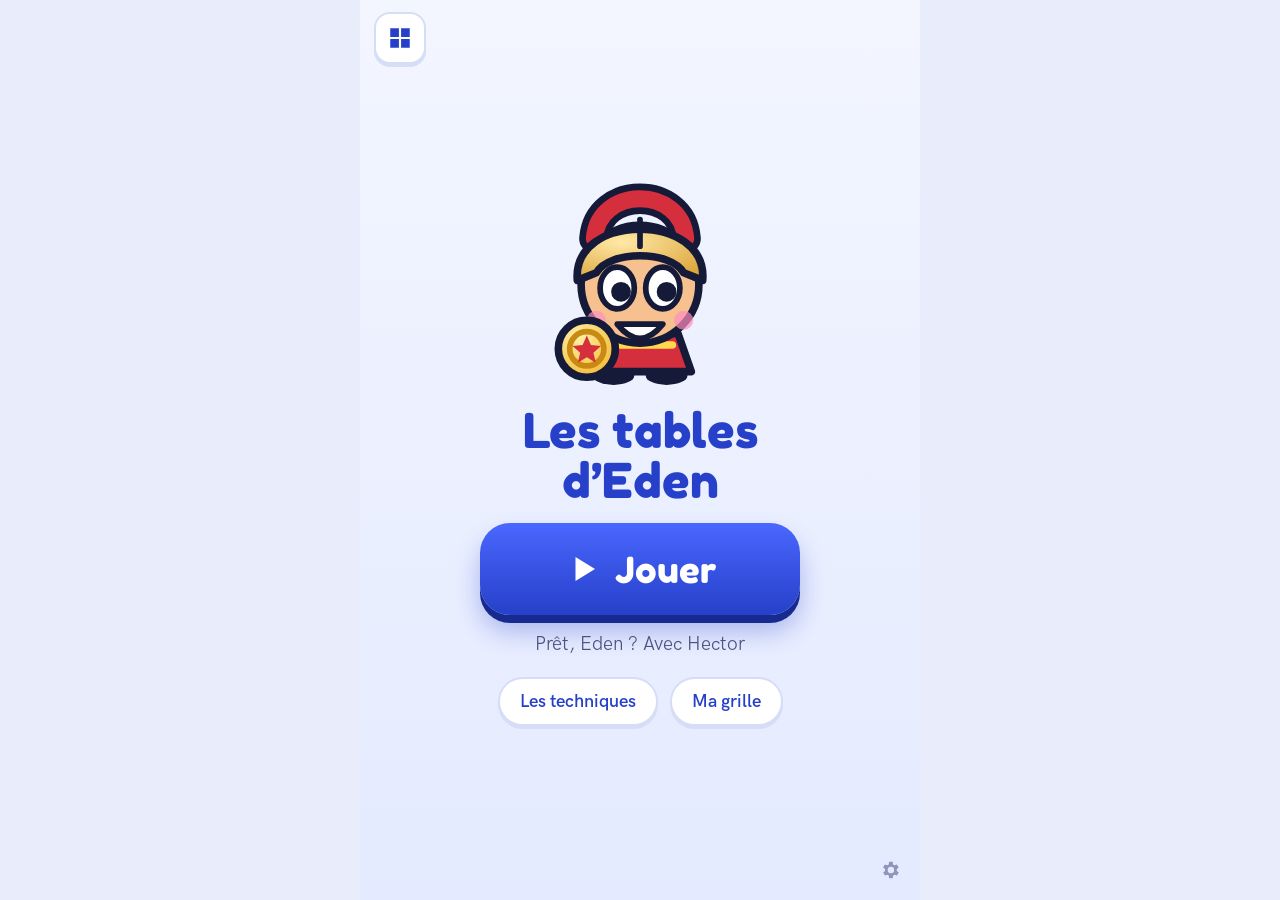
